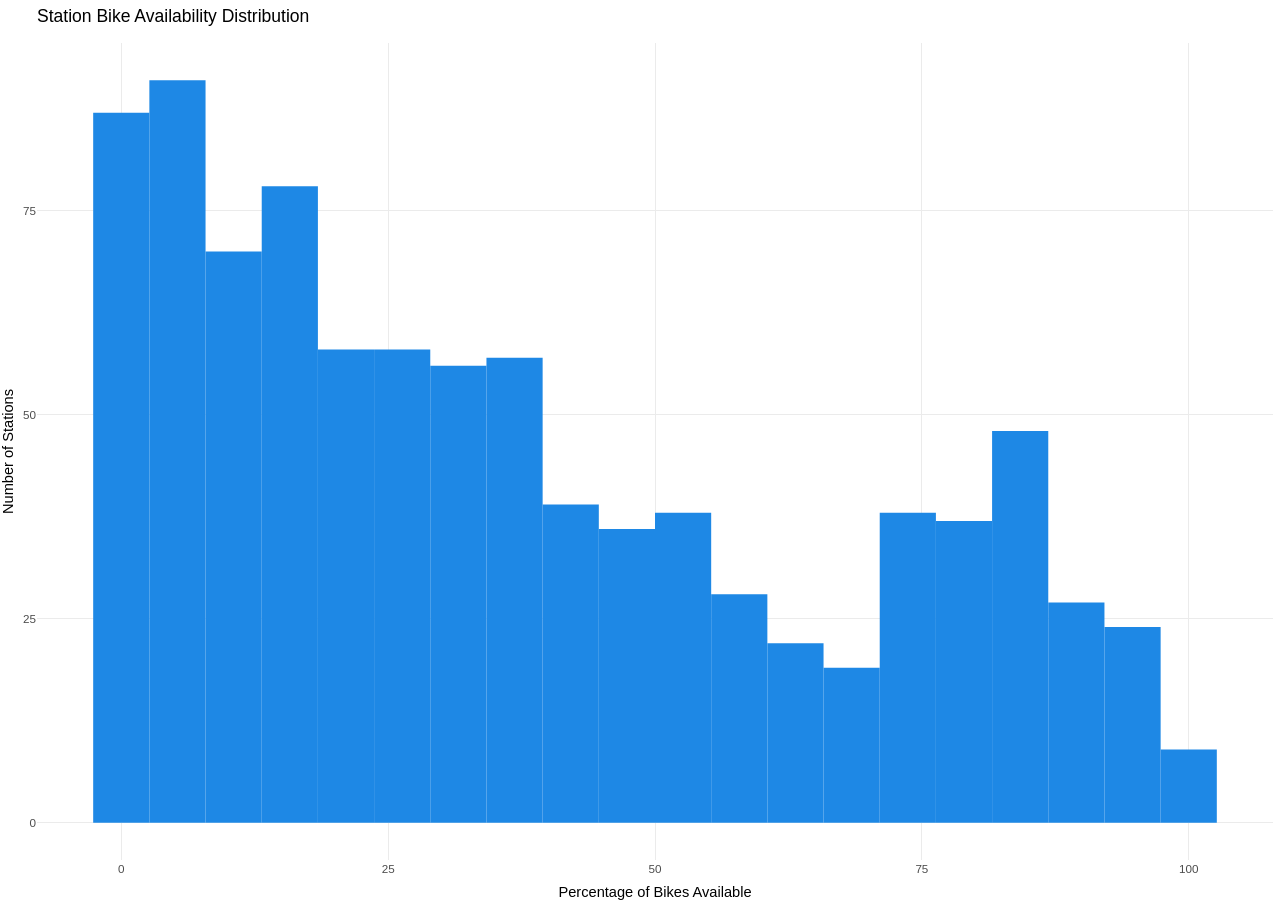
==== docs/plots/availability_dist.html @ cbbf64d4 "Update bike share dashboard" ====
<!DOCTYPE html>
<html>
<head>
<meta charset="utf-8" />
<title>plotly</title>
<style type="text/css">@layer htmltools {
.html-fill-container {
display: flex;
flex-direction: column;

min-height: 0;
min-width: 0;
}
.html-fill-container > .html-fill-item {

flex: 1 1 auto;
min-height: 0;
min-width: 0;
}
.html-fill-container > :not(.html-fill-item) {

flex: 0 0 auto;
}
}
</style>
<script>(function() {
  // If window.HTMLWidgets is already defined, then use it; otherwise create a
  // new object. This allows preceding code to set options that affect the
  // initialization process (though none currently exist).
  window.HTMLWidgets = window.HTMLWidgets || {};

  // See if we're running in a viewer pane. If not, we're in a web browser.
  var viewerMode = window.HTMLWidgets.viewerMode =
      /\bviewer_pane=1\b/.test(window.location);

  // See if we're running in Shiny mode. If not, it's a static document.
  // Note that static widgets can appear in both Shiny and static modes, but
  // obviously, Shiny widgets can only appear in Shiny apps/documents.
  var shinyMode = window.HTMLWidgets.shinyMode =
      typeof(window.Shiny) !== "undefined" && !!window.Shiny.outputBindings;

  // We can't count on jQuery being available, so we implement our own
  // version if necessary.
  function querySelectorAll(scope, selector) {
    if (typeof(jQuery) !== "undefined" && scope instanceof jQuery) {
      return scope.find(selector);
    }
    if (scope.querySelectorAll) {
      return scope.querySelectorAll(selector);
    }
  }

  function asArray(value) {
    if (value === null)
      return [];
    if ($.isArray(value))
      return value;
    return [value];
  }

  // Implement jQuery's extend
  function extend(target /*, ... */) {
    if (arguments.length == 1) {
      return target;
    }
    for (var i = 1; i < arguments.length; i++) {
      var source = arguments[i];
      for (var prop in source) {
        if (source.hasOwnProperty(prop)) {
          target[prop] = source[prop];
        }
      }
    }
    return target;
  }

  // IE8 doesn't support Array.forEach.
  function forEach(values, callback, thisArg) {
    if (values.forEach) {
      values.forEach(callback, thisArg);
    } else {
      for (var i = 0; i < values.length; i++) {
        callback.call(thisArg, values[i], i, values);
      }
    }
  }

  // Replaces the specified method with the return value of funcSource.
  //
  // Note that funcSource should not BE the new method, it should be a function
  // that RETURNS the new method. funcSource receives a single argument that is
  // the overridden method, it can be called from the new method. The overridden
  // method can be called like a regular function, it has the target permanently
  // bound to it so "this" will work correctly.
  function overrideMethod(target, methodName, funcSource) {
    var superFunc = target[methodName] || function() {};
    var superFuncBound = function() {
      return superFunc.apply(target, arguments);
    };
    target[methodName] = funcSource(superFuncBound);
  }

  // Add a method to delegator that, when invoked, calls
  // delegatee.methodName. If there is no such method on
  // the delegatee, but there was one on delegator before
  // delegateMethod was called, then the original version
  // is invoked instead.
  // For example:
  //
  // var a = {
  //   method1: function() { console.log('a1'); }
  //   method2: function() { console.log('a2'); }
  // };
  // var b = {
  //   method1: function() { console.log('b1'); }
  // };
  // delegateMethod(a, b, "method1");
  // delegateMethod(a, b, "method2");
  // a.method1();
  // a.method2();
  //
  // The output would be "b1", "a2".
  function delegateMethod(delegator, delegatee, methodName) {
    var inherited = delegator[methodName];
    delegator[methodName] = function() {
      var target = delegatee;
      var method = delegatee[methodName];

      // The method doesn't exist on the delegatee. Instead,
      // call the method on the delegator, if it exists.
      if (!method) {
        target = delegator;
        method = inherited;
      }

      if (method) {
        return method.apply(target, arguments);
      }
    };
  }

  // Implement a vague facsimilie of jQuery's data method
  function elementData(el, name, value) {
    if (arguments.length == 2) {
      return el["htmlwidget_data_" + name];
    } else if (arguments.length == 3) {
      el["htmlwidget_data_" + name] = value;
      return el;
    } else {
      throw new Error("Wrong number of arguments for elementData: " +
        arguments.length);
    }
  }

  // http://stackoverflow.com/questions/3446170/escape-string-for-use-in-javascript-regex
  function escapeRegExp(str) {
    return str.replace(/[\-\[\]\/\{\}\(\)\*\+\?\.\\\^\$\|]/g, "\\$&");
  }

  function hasClass(el, className) {
    var re = new RegExp("\\b" + escapeRegExp(className) + "\\b");
    return re.test(el.className);
  }

  // elements - array (or array-like object) of HTML elements
  // className - class name to test for
  // include - if true, only return elements with given className;
  //   if false, only return elements *without* given className
  function filterByClass(elements, className, include) {
    var results = [];
    for (var i = 0; i < elements.length; i++) {
      if (hasClass(elements[i], className) == include)
        results.push(elements[i]);
    }
    return results;
  }

  function on(obj, eventName, func) {
    if (obj.addEventListener) {
      obj.addEventListener(eventName, func, false);
    } else if (obj.attachEvent) {
      obj.attachEvent(eventName, func);
    }
  }

  function off(obj, eventName, func) {
    if (obj.removeEventListener)
      obj.removeEventListener(eventName, func, false);
    else if (obj.detachEvent) {
      obj.detachEvent(eventName, func);
    }
  }

  // Translate array of values to top/right/bottom/left, as usual with
  // the "padding" CSS property
  // https://developer.mozilla.org/en-US/docs/Web/CSS/padding
  function unpackPadding(value) {
    if (typeof(value) === "number")
      value = [value];
    if (value.length === 1) {
      return {top: value[0], right: value[0], bottom: value[0], left: value[0]};
    }
    if (value.length === 2) {
      return {top: value[0], right: value[1], bottom: value[0], left: value[1]};
    }
    if (value.length === 3) {
      return {top: value[0], right: value[1], bottom: value[2], left: value[1]};
    }
    if (value.length === 4) {
      return {top: value[0], right: value[1], bottom: value[2], left: value[3]};
    }
  }

  // Convert an unpacked padding object to a CSS value
  function paddingToCss(paddingObj) {
    return paddingObj.top + "px " + paddingObj.right + "px " + paddingObj.bottom + "px " + paddingObj.left + "px";
  }

  // Makes a number suitable for CSS
  function px(x) {
    if (typeof(x) === "number")
      return x + "px";
    else
      return x;
  }

  // Retrieves runtime widget sizing information for an element.
  // The return value is either null, or an object with fill, padding,
  // defaultWidth, defaultHeight fields.
  function sizingPolicy(el) {
    var sizingEl = document.querySelector("script[data-for='" + el.id + "'][type='application/htmlwidget-sizing']");
    if (!sizingEl)
      return null;
    var sp = JSON.parse(sizingEl.textContent || sizingEl.text || "{}");
    if (viewerMode) {
      return sp.viewer;
    } else {
      return sp.browser;
    }
  }

  // @param tasks Array of strings (or falsy value, in which case no-op).
  //   Each element must be a valid JavaScript expression that yields a
  //   function. Or, can be an array of objects with "code" and "data"
  //   properties; in this case, the "code" property should be a string
  //   of JS that's an expr that yields a function, and "data" should be
  //   an object that will be added as an additional argument when that
  //   function is called.
  // @param target The object that will be "this" for each function
  //   execution.
  // @param args Array of arguments to be passed to the functions. (The
  //   same arguments will be passed to all functions.)
  function evalAndRun(tasks, target, args) {
    if (tasks) {
      forEach(tasks, function(task) {
        var theseArgs = args;
        if (typeof(task) === "object") {
          theseArgs = theseArgs.concat([task.data]);
          task = task.code;
        }
        var taskFunc = tryEval(task);
        if (typeof(taskFunc) !== "function") {
          throw new Error("Task must be a function! Source:\n" + task);
        }
        taskFunc.apply(target, theseArgs);
      });
    }
  }

  // Attempt eval() both with and without enclosing in parentheses.
  // Note that enclosing coerces a function declaration into
  // an expression that eval() can parse
  // (otherwise, a SyntaxError is thrown)
  function tryEval(code) {
    var result = null;
    try {
      result = eval("(" + code + ")");
    } catch(error) {
      if (!(error instanceof SyntaxError)) {
        throw error;
      }
      try {
        result = eval(code);
      } catch(e) {
        if (e instanceof SyntaxError) {
          throw error;
        } else {
          throw e;
        }
      }
    }
    return result;
  }

  function initSizing(el) {
    var sizing = sizingPolicy(el);
    if (!sizing)
      return;

    var cel = document.getElementById("htmlwidget_container");
    if (!cel)
      return;

    if (typeof(sizing.padding) !== "undefined") {
      document.body.style.margin = "0";
      document.body.style.padding = paddingToCss(unpackPadding(sizing.padding));
    }

    if (sizing.fill) {
      document.body.style.overflow = "hidden";
      document.body.style.width = "100%";
      document.body.style.height = "100%";
      document.documentElement.style.width = "100%";
      document.documentElement.style.height = "100%";
      cel.style.position = "absolute";
      var pad = unpackPadding(sizing.padding);
      cel.style.top = pad.top + "px";
      cel.style.right = pad.right + "px";
      cel.style.bottom = pad.bottom + "px";
      cel.style.left = pad.left + "px";
      el.style.width = "100%";
      el.style.height = "100%";

      return {
        getWidth: function() { return cel.getBoundingClientRect().width; },
        getHeight: function() { return cel.getBoundingClientRect().height; }
      };

    } else {
      el.style.width = px(sizing.width);
      el.style.height = px(sizing.height);

      return {
        getWidth: function() { return cel.getBoundingClientRect().width; },
        getHeight: function() { return cel.getBoundingClientRect().height; }
      };
    }
  }

  // Default implementations for methods
  var defaults = {
    find: function(scope) {
      return querySelectorAll(scope, "." + this.name);
    },
    renderError: function(el, err) {
      var $el = $(el);

      this.clearError(el);

      // Add all these error classes, as Shiny does
      var errClass = "shiny-output-error";
      if (err.type !== null) {
        // use the classes of the error condition as CSS class names
        errClass = errClass + " " + $.map(asArray(err.type), function(type) {
          return errClass + "-" + type;
        }).join(" ");
      }
      errClass = errClass + " htmlwidgets-error";

      // Is el inline or block? If inline or inline-block, just display:none it
      // and add an inline error.
      var display = $el.css("display");
      $el.data("restore-display-mode", display);

      if (display === "inline" || display === "inline-block") {
        $el.hide();
        if (err.message !== "") {
          var errorSpan = $("<span>").addClass(errClass);
          errorSpan.text(err.message);
          $el.after(errorSpan);
        }
      } else if (display === "block") {
        // If block, add an error just after the el, set visibility:none on the
        // el, and position the error to be on top of the el.
        // Mark it with a unique ID and CSS class so we can remove it later.
        $el.css("visibility", "hidden");
        if (err.message !== "") {
          var errorDiv = $("<div>").addClass(errClass).css("position", "absolute")
            .css("top", el.offsetTop)
            .css("left", el.offsetLeft)
            // setting width can push out the page size, forcing otherwise
            // unnecessary scrollbars to appear and making it impossible for
            // the element to shrink; so use max-width instead
            .css("maxWidth", el.offsetWidth)
            .css("height", el.offsetHeight);
          errorDiv.text(err.message);
          $el.after(errorDiv);

          // Really dumb way to keep the size/position of the error in sync with
          // the parent element as the window is resized or whatever.
          var intId = setInterval(function() {
            if (!errorDiv[0].parentElement) {
              clearInterval(intId);
              return;
            }
            errorDiv
              .css("top", el.offsetTop)
              .css("left", el.offsetLeft)
              .css("maxWidth", el.offsetWidth)
              .css("height", el.offsetHeight);
          }, 500);
        }
      }
    },
    clearError: function(el) {
      var $el = $(el);
      var display = $el.data("restore-display-mode");
      $el.data("restore-display-mode", null);

      if (display === "inline" || display === "inline-block") {
        if (display)
          $el.css("display", display);
        $(el.nextSibling).filter(".htmlwidgets-error").remove();
      } else if (display === "block"){
        $el.css("visibility", "inherit");
        $(el.nextSibling).filter(".htmlwidgets-error").remove();
      }
    },
    sizing: {}
  };

  // Called by widget bindings to register a new type of widget. The definition
  // object can contain the following properties:
  // - name (required) - A string indicating the binding name, which will be
  //   used by default as the CSS classname to look for.
  // - initialize (optional) - A function(el) that will be called once per
  //   widget element; if a value is returned, it will be passed as the third
  //   value to renderValue.
  // - renderValue (required) - A function(el, data, initValue) that will be
  //   called with data. Static contexts will cause this to be called once per
  //   element; Shiny apps will cause this to be called multiple times per
  //   element, as the data changes.
  window.HTMLWidgets.widget = function(definition) {
    if (!definition.name) {
      throw new Error("Widget must have a name");
    }
    if (!definition.type) {
      throw new Error("Widget must have a type");
    }
    // Currently we only support output widgets
    if (definition.type !== "output") {
      throw new Error("Unrecognized widget type '" + definition.type + "'");
    }
    // TODO: Verify that .name is a valid CSS classname

    // Support new-style instance-bound definitions. Old-style class-bound
    // definitions have one widget "object" per widget per type/class of
    // widget; the renderValue and resize methods on such widget objects
    // take el and instance arguments, because the widget object can't
    // store them. New-style instance-bound definitions have one widget
    // object per widget instance; the definition that's passed in doesn't
    // provide renderValue or resize methods at all, just the single method
    //   factory(el, width, height)
    // which returns an object that has renderValue(x) and resize(w, h).
    // This enables a far more natural programming style for the widget
    // author, who can store per-instance state using either OO-style
    // instance fields or functional-style closure variables (I guess this
    // is in contrast to what can only be called C-style pseudo-OO which is
    // what we required before).
    if (definition.factory) {
      definition = createLegacyDefinitionAdapter(definition);
    }

    if (!definition.renderValue) {
      throw new Error("Widget must have a renderValue function");
    }

    // For static rendering (non-Shiny), use a simple widget registration
    // scheme. We also use this scheme for Shiny apps/documents that also
    // contain static widgets.
    window.HTMLWidgets.widgets = window.HTMLWidgets.widgets || [];
    // Merge defaults into the definition; don't mutate the original definition.
    var staticBinding = extend({}, defaults, definition);
    overrideMethod(staticBinding, "find", function(superfunc) {
      return function(scope) {
        var results = superfunc(scope);
        // Filter out Shiny outputs, we only want the static kind
        return filterByClass(results, "html-widget-output", false);
      };
    });
    window.HTMLWidgets.widgets.push(staticBinding);

    if (shinyMode) {
      // Shiny is running. Register the definition with an output binding.
      // The definition itself will not be the output binding, instead
      // we will make an output binding object that delegates to the
      // definition. This is because we foolishly used the same method
      // name (renderValue) for htmlwidgets definition and Shiny bindings
      // but they actually have quite different semantics (the Shiny
      // bindings receive data that includes lots of metadata that it
      // strips off before calling htmlwidgets renderValue). We can't
      // just ignore the difference because in some widgets it's helpful
      // to call this.renderValue() from inside of resize(), and if
      // we're not delegating, then that call will go to the Shiny
      // version instead of the htmlwidgets version.

      // Merge defaults with definition, without mutating either.
      var bindingDef = extend({}, defaults, definition);

      // This object will be our actual Shiny binding.
      var shinyBinding = new Shiny.OutputBinding();

      // With a few exceptions, we'll want to simply use the bindingDef's
      // version of methods if they are available, otherwise fall back to
      // Shiny's defaults. NOTE: If Shiny's output bindings gain additional
      // methods in the future, and we want them to be overrideable by
      // HTMLWidget binding definitions, then we'll need to add them to this
      // list.
      delegateMethod(shinyBinding, bindingDef, "getId");
      delegateMethod(shinyBinding, bindingDef, "onValueChange");
      delegateMethod(shinyBinding, bindingDef, "onValueError");
      delegateMethod(shinyBinding, bindingDef, "renderError");
      delegateMethod(shinyBinding, bindingDef, "clearError");
      delegateMethod(shinyBinding, bindingDef, "showProgress");

      // The find, renderValue, and resize are handled differently, because we
      // want to actually decorate the behavior of the bindingDef methods.

      shinyBinding.find = function(scope) {
        var results = bindingDef.find(scope);

        // Only return elements that are Shiny outputs, not static ones
        var dynamicResults = results.filter(".html-widget-output");

        // It's possible that whatever caused Shiny to think there might be
        // new dynamic outputs, also caused there to be new static outputs.
        // Since there might be lots of different htmlwidgets bindings, we
        // schedule execution for later--no need to staticRender multiple
        // times.
        if (results.length !== dynamicResults.length)
          scheduleStaticRender();

        return dynamicResults;
      };

      // Wrap renderValue to handle initialization, which unfortunately isn't
      // supported natively by Shiny at the time of this writing.

      shinyBinding.renderValue = function(el, data) {
        Shiny.renderDependencies(data.deps);
        // Resolve strings marked as javascript literals to objects
        if (!(data.evals instanceof Array)) data.evals = [data.evals];
        for (var i = 0; data.evals && i < data.evals.length; i++) {
          window.HTMLWidgets.evaluateStringMember(data.x, data.evals[i]);
        }
        if (!bindingDef.renderOnNullValue) {
          if (data.x === null) {
            el.style.visibility = "hidden";
            return;
          } else {
            el.style.visibility = "inherit";
          }
        }
        if (!elementData(el, "initialized")) {
          initSizing(el);

          elementData(el, "initialized", true);
          if (bindingDef.initialize) {
            var rect = el.getBoundingClientRect();
            var result = bindingDef.initialize(el, rect.width, rect.height);
            elementData(el, "init_result", result);
          }
        }
        bindingDef.renderValue(el, data.x, elementData(el, "init_result"));
        evalAndRun(data.jsHooks.render, elementData(el, "init_result"), [el, data.x]);
      };

      // Only override resize if bindingDef implements it
      if (bindingDef.resize) {
        shinyBinding.resize = function(el, width, height) {
          // Shiny can call resize before initialize/renderValue have been
          // called, which doesn't make sense for widgets.
          if (elementData(el, "initialized")) {
            bindingDef.resize(el, width, height, elementData(el, "init_result"));
          }
        };
      }

      Shiny.outputBindings.register(shinyBinding, bindingDef.name);
    }
  };

  var scheduleStaticRenderTimerId = null;
  function scheduleStaticRender() {
    if (!scheduleStaticRenderTimerId) {
      scheduleStaticRenderTimerId = setTimeout(function() {
        scheduleStaticRenderTimerId = null;
        window.HTMLWidgets.staticRender();
      }, 1);
    }
  }

  // Render static widgets after the document finishes loading
  // Statically render all elements that are of this widget's class
  window.HTMLWidgets.staticRender = function() {
    var bindings = window.HTMLWidgets.widgets || [];
    forEach(bindings, function(binding) {
      var matches = binding.find(document.documentElement);
      forEach(matches, function(el) {
        var sizeObj = initSizing(el, binding);

        var getSize = function(el) {
          if (sizeObj) {
            return {w: sizeObj.getWidth(), h: sizeObj.getHeight()}
          } else {
            var rect = el.getBoundingClientRect();
            return {w: rect.width, h: rect.height}
          }
        };

        if (hasClass(el, "html-widget-static-bound"))
          return;
        el.className = el.className + " html-widget-static-bound";

        var initResult;
        if (binding.initialize) {
          var size = getSize(el);
          initResult = binding.initialize(el, size.w, size.h);
          elementData(el, "init_result", initResult);
        }

        if (binding.resize) {
          var lastSize = getSize(el);
          var resizeHandler = function(e) {
            var size = getSize(el);
            if (size.w === 0 && size.h === 0)
              return;
            if (size.w === lastSize.w && size.h === lastSize.h)
              return;
            lastSize = size;
            binding.resize(el, size.w, size.h, initResult);
          };

          on(window, "resize", resizeHandler);

          // This is needed for cases where we're running in a Shiny
          // app, but the widget itself is not a Shiny output, but
          // rather a simple static widget. One example of this is
          // an rmarkdown document that has runtime:shiny and widget
          // that isn't in a render function. Shiny only knows to
          // call resize handlers for Shiny outputs, not for static
          // widgets, so we do it ourselves.
          if (window.jQuery) {
            window.jQuery(document).on(
              "shown.htmlwidgets shown.bs.tab.htmlwidgets shown.bs.collapse.htmlwidgets",
              resizeHandler
            );
            window.jQuery(document).on(
              "hidden.htmlwidgets hidden.bs.tab.htmlwidgets hidden.bs.collapse.htmlwidgets",
              resizeHandler
            );
          }

          // This is needed for the specific case of ioslides, which
          // flips slides between display:none and display:block.
          // Ideally we would not have to have ioslide-specific code
          // here, but rather have ioslides raise a generic event,
          // but the rmarkdown package just went to CRAN so the
          // window to getting that fixed may be long.
          if (window.addEventListener) {
            // It's OK to limit this to window.addEventListener
            // browsers because ioslides itself only supports
            // such browsers.
            on(document, "slideenter", resizeHandler);
            on(document, "slideleave", resizeHandler);
          }
        }

        var scriptData = document.querySelector("script[data-for='" + el.id + "'][type='application/json']");
        if (scriptData) {
          var data = JSON.parse(scriptData.textContent || scriptData.text);
          // Resolve strings marked as javascript literals to objects
          if (!(data.evals instanceof Array)) data.evals = [data.evals];
          for (var k = 0; data.evals && k < data.evals.length; k++) {
            window.HTMLWidgets.evaluateStringMember(data.x, data.evals[k]);
          }
          binding.renderValue(el, data.x, initResult);
          evalAndRun(data.jsHooks.render, initResult, [el, data.x]);
        }
      });
    });

    invokePostRenderHandlers();
  }


  function has_jQuery3() {
    if (!window.jQuery) {
      return false;
    }
    var $version = window.jQuery.fn.jquery;
    var $major_version = parseInt($version.split(".")[0]);
    return $major_version >= 3;
  }

  /*
  / Shiny 1.4 bumped jQuery from 1.x to 3.x which means jQuery's
  / on-ready handler (i.e., $(fn)) is now asyncronous (i.e., it now
  / really means $(setTimeout(fn)).
  / https://jquery.com/upgrade-guide/3.0/#breaking-change-document-ready-handlers-are-now-asynchronous
  /
  / Since Shiny uses $() to schedule initShiny, shiny>=1.4 calls initShiny
  / one tick later than it did before, which means staticRender() is
  / called renderValue() earlier than (advanced) widget authors might be expecting.
  / https://github.com/rstudio/shiny/issues/2630
  /
  / For a concrete example, leaflet has some methods (e.g., updateBounds)
  / which reference Shiny methods registered in initShiny (e.g., setInputValue).
  / Since leaflet is privy to this life-cycle, it knows to use setTimeout() to
  / delay execution of those methods (until Shiny methods are ready)
  / https://github.com/rstudio/leaflet/blob/18ec981/javascript/src/index.js#L266-L268
  /
  / Ideally widget authors wouldn't need to use this setTimeout() hack that
  / leaflet uses to call Shiny methods on a staticRender(). In the long run,
  / the logic initShiny should be broken up so that method registration happens
  / right away, but binding happens later.
  */
  function maybeStaticRenderLater() {
    if (shinyMode && has_jQuery3()) {
      window.jQuery(window.HTMLWidgets.staticRender);
    } else {
      window.HTMLWidgets.staticRender();
    }
  }

  if (document.addEventListener) {
    document.addEventListener("DOMContentLoaded", function() {
      document.removeEventListener("DOMContentLoaded", arguments.callee, false);
      maybeStaticRenderLater();
    }, false);
  } else if (document.attachEvent) {
    document.attachEvent("onreadystatechange", function() {
      if (document.readyState === "complete") {
        document.detachEvent("onreadystatechange", arguments.callee);
        maybeStaticRenderLater();
      }
    });
  }


  window.HTMLWidgets.getAttachmentUrl = function(depname, key) {
    // If no key, default to the first item
    if (typeof(key) === "undefined")
      key = 1;

    var link = document.getElementById(depname + "-" + key + "-attachment");
    if (!link) {
      throw new Error("Attachment " + depname + "/" + key + " not found in document");
    }
    return link.getAttribute("href");
  };

  window.HTMLWidgets.dataframeToD3 = function(df) {
    var names = [];
    var length;
    for (var name in df) {
        if (df.hasOwnProperty(name))
            names.push(name);
        if (typeof(df[name]) !== "object" || typeof(df[name].length) === "undefined") {
            throw new Error("All fields must be arrays");
        } else if (typeof(length) !== "undefined" && length !== df[name].length) {
            throw new Error("All fields must be arrays of the same length");
        }
        length = df[name].length;
    }
    var results = [];
    var item;
    for (var row = 0; row < length; row++) {
        item = {};
        for (var col = 0; col < names.length; col++) {
            item[names[col]] = df[names[col]][row];
        }
        results.push(item);
    }
    return results;
  };

  window.HTMLWidgets.transposeArray2D = function(array) {
      if (array.length === 0) return array;
      var newArray = array[0].map(function(col, i) {
          return array.map(function(row) {
              return row[i]
          })
      });
      return newArray;
  };
  // Split value at splitChar, but allow splitChar to be escaped
  // using escapeChar. Any other characters escaped by escapeChar
  // will be included as usual (including escapeChar itself).
  function splitWithEscape(value, splitChar, escapeChar) {
    var results = [];
    var escapeMode = false;
    var currentResult = "";
    for (var pos = 0; pos < value.length; pos++) {
      if (!escapeMode) {
        if (value[pos] === splitChar) {
          results.push(currentResult);
          currentResult = "";
        } else if (value[pos] === escapeChar) {
          escapeMode = true;
        } else {
          currentResult += value[pos];
        }
      } else {
        currentResult += value[pos];
        escapeMode = false;
      }
    }
    if (currentResult !== "") {
      results.push(currentResult);
    }
    return results;
  }
  // Function authored by Yihui/JJ Allaire
  window.HTMLWidgets.evaluateStringMember = function(o, member) {
    var parts = splitWithEscape(member, '.', '\\');
    for (var i = 0, l = parts.length; i < l; i++) {
      var part = parts[i];
      // part may be a character or 'numeric' member name
      if (o !== null && typeof o === "object" && part in o) {
        if (i == (l - 1)) { // if we are at the end of the line then evalulate
          if (typeof o[part] === "string")
            o[part] = tryEval(o[part]);
        } else { // otherwise continue to next embedded object
          o = o[part];
        }
      }
    }
  };

  // Retrieve the HTMLWidget instance (i.e. the return value of an
  // HTMLWidget binding's initialize() or factory() function)
  // associated with an element, or null if none.
  window.HTMLWidgets.getInstance = function(el) {
    return elementData(el, "init_result");
  };

  // Finds the first element in the scope that matches the selector,
  // and returns the HTMLWidget instance (i.e. the return value of
  // an HTMLWidget binding's initialize() or factory() function)
  // associated with that element, if any. If no element matches the
  // selector, or the first matching element has no HTMLWidget
  // instance associated with it, then null is returned.
  //
  // The scope argument is optional, and defaults to window.document.
  window.HTMLWidgets.find = function(scope, selector) {
    if (arguments.length == 1) {
      selector = scope;
      scope = document;
    }

    var el = scope.querySelector(selector);
    if (el === null) {
      return null;
    } else {
      return window.HTMLWidgets.getInstance(el);
    }
  };

  // Finds all elements in the scope that match the selector, and
  // returns the HTMLWidget instances (i.e. the return values of
  // an HTMLWidget binding's initialize() or factory() function)
  // associated with the elements, in an array. If elements that
  // match the selector don't have an associated HTMLWidget
  // instance, the returned array will contain nulls.
  //
  // The scope argument is optional, and defaults to window.document.
  window.HTMLWidgets.findAll = function(scope, selector) {
    if (arguments.length == 1) {
      selector = scope;
      scope = document;
    }

    var nodes = scope.querySelectorAll(selector);
    var results = [];
    for (var i = 0; i < nodes.length; i++) {
      results.push(window.HTMLWidgets.getInstance(nodes[i]));
    }
    return results;
  };

  var postRenderHandlers = [];
  function invokePostRenderHandlers() {
    while (postRenderHandlers.length) {
      var handler = postRenderHandlers.shift();
      if (handler) {
        handler();
      }
    }
  }

  // Register the given callback function to be invoked after the
  // next time static widgets are rendered.
  window.HTMLWidgets.addPostRenderHandler = function(callback) {
    postRenderHandlers.push(callback);
  };

  // Takes a new-style instance-bound definition, and returns an
  // old-style class-bound definition. This saves us from having
  // to rewrite all the logic in this file to accomodate both
  // types of definitions.
  function createLegacyDefinitionAdapter(defn) {
    var result = {
      name: defn.name,
      type: defn.type,
      initialize: function(el, width, height) {
        return defn.factory(el, width, height);
      },
      renderValue: function(el, x, instance) {
        return instance.renderValue(x);
      },
      resize: function(el, width, height, instance) {
        return instance.resize(width, height);
      }
    };

    if (defn.find)
      result.find = defn.find;
    if (defn.renderError)
      result.renderError = defn.renderError;
    if (defn.clearError)
      result.clearError = defn.clearError;

    return result;
  }
})();
</script>
<script>
HTMLWidgets.widget({
  name: "plotly",
  type: "output",

  initialize: function(el, width, height) {
    return {};
  },

  resize: function(el, width, height, instance) {
    if (instance.autosize) {
      var width = instance.width || width;
      var height = instance.height || height;
      Plotly.relayout(el.id, {width: width, height: height});
    }
  },  
  
  renderValue: function(el, x, instance) {
    
    // Plotly.relayout() mutates the plot input object, so make sure to 
    // keep a reference to the user-supplied width/height *before*
    // we call Plotly.plot();
    var lay = x.layout || {};
    instance.width = lay.width;
    instance.height = lay.height;
    instance.autosize = lay.autosize || true;
    
    /* 
    / 'inform the world' about highlighting options this is so other
    / crosstalk libraries have a chance to respond to special settings 
    / such as persistent selection. 
    / AFAIK, leaflet is the only library with such intergration
    / https://github.com/rstudio/leaflet/pull/346/files#diff-ad0c2d51ce5fdf8c90c7395b102f4265R154
    */
    var ctConfig = crosstalk.var('plotlyCrosstalkOpts').set(x.highlight);
      
    if (typeof(window) !== "undefined") {
      // make sure plots don't get created outside the network (for on-prem)
      window.PLOTLYENV = window.PLOTLYENV || {};
      window.PLOTLYENV.BASE_URL = x.base_url;
      
      // Enable persistent selection when shift key is down
      // https://stackoverflow.com/questions/1828613/check-if-a-key-is-down
      var persistOnShift = function(e) {
        if (!e) window.event;
        if (e.shiftKey) { 
          x.highlight.persistent = true; 
          x.highlight.persistentShift = true;
        } else {
          x.highlight.persistent = false; 
          x.highlight.persistentShift = false;
        }
      };
      
      // Only relevant if we haven't forced persistent mode at command line
      if (!x.highlight.persistent) {
        window.onmousemove = persistOnShift;
      }
    }

    var graphDiv = document.getElementById(el.id);
    
    // TODO: move the control panel injection strategy inside here...
    HTMLWidgets.addPostRenderHandler(function() {
      
      // lower the z-index of the modebar to prevent it from highjacking hover
      // (TODO: do this via CSS?)
      // https://github.com/ropensci/plotly/issues/956
      // https://www.w3schools.com/jsref/prop_style_zindex.asp
      var modebars = document.querySelectorAll(".js-plotly-plot .plotly .modebar");
      for (var i = 0; i < modebars.length; i++) {
        modebars[i].style.zIndex = 1;
      }
    });
      
      // inject a "control panel" holding selectize/dynamic color widget(s)
    if ((x.selectize || x.highlight.dynamic) && !instance.plotly) {
      var flex = document.createElement("div");
      flex.class = "plotly-crosstalk-control-panel";
      flex.style = "display: flex; flex-wrap: wrap";
      
      // inject the colourpicker HTML container into the flexbox
      if (x.highlight.dynamic) {
        var pickerDiv = document.createElement("div");
        
        var pickerInput = document.createElement("input");
        pickerInput.id = el.id + "-colourpicker";
        pickerInput.placeholder = "asdasd";
        
        var pickerLabel = document.createElement("label");
        pickerLabel.for = pickerInput.id;
        pickerLabel.innerHTML = "Brush color&nbsp;&nbsp;";
        
        pickerDiv.appendChild(pickerLabel);
        pickerDiv.appendChild(pickerInput);
        flex.appendChild(pickerDiv);
      }
      
      // inject selectize HTML containers (one for every crosstalk group)
      if (x.selectize) {
        var ids = Object.keys(x.selectize);
        
        for (var i = 0; i < ids.length; i++) {
          var container = document.createElement("div");
          container.id = ids[i];
          container.style = "width: 80%; height: 10%";
          container.class = "form-group crosstalk-input-plotly-highlight";
          
          var label = document.createElement("label");
          label.for = ids[i];
          label.innerHTML = x.selectize[ids[i]].group;
          label.class = "control-label";
          
          var selectDiv = document.createElement("div");
          var select = document.createElement("select");
          select.multiple = true;
          
          selectDiv.appendChild(select);
          container.appendChild(label);
          container.appendChild(selectDiv);
          flex.appendChild(container);
        }
      }
      
      // finally, insert the flexbox inside the htmlwidget container,
      // but before the plotly graph div
      graphDiv.parentElement.insertBefore(flex, graphDiv);
      
      if (x.highlight.dynamic) {
        var picker = $("#" + pickerInput.id);
        var colors = x.highlight.color || [];
        // TODO: let users specify options?
        var opts = {
          value: colors[0],
          showColour: "both",
          palette: "limited",
          allowedCols: colors.join(" "),
          width: "20%",
          height: "10%"
        };
        picker.colourpicker({changeDelay: 0});
        picker.colourpicker("settings", opts);
        picker.colourpicker("value", opts.value);
        // inform crosstalk about a change in the current selection colour
        var grps = x.highlight.ctGroups || [];
        for (var i = 0; i < grps.length; i++) {
          crosstalk.group(grps[i]).var('plotlySelectionColour')
            .set(picker.colourpicker('value'));
        }
        picker.on("change", function() {
          for (var i = 0; i < grps.length; i++) {
            crosstalk.group(grps[i]).var('plotlySelectionColour')
              .set(picker.colourpicker('value'));
          }
        });
      }
    }
    
    // if no plot exists yet, create one with a particular configuration
    if (!instance.plotly) {
      
      var plot = Plotly.newPlot(graphDiv, x);
      instance.plotly = true;
      
    } else if (x.layout.transition) {
      
      var plot = Plotly.react(graphDiv, x);
    
    } else {
      
      // this is essentially equivalent to Plotly.newPlot(), but avoids creating 
      // a new webgl context
      // https://github.com/plotly/plotly.js/blob/2b24f9def901831e61282076cf3f835598d56f0e/src/plot_api/plot_api.js#L531-L532

      // TODO: restore crosstalk selections?
      Plotly.purge(graphDiv);
      // TODO: why is this necessary to get crosstalk working?
      graphDiv.data = undefined;
      graphDiv.layout = undefined;
      var plot = Plotly.newPlot(graphDiv, x);
    }
    
    // Trigger plotly.js calls defined via `plotlyProxy()`
    plot.then(function() {
      if (HTMLWidgets.shinyMode) {
        Shiny.addCustomMessageHandler("plotly-calls", function(msg) {
          var gd = document.getElementById(msg.id);
          if (!gd) {
            throw new Error("Couldn't find plotly graph with id: " + msg.id);
          }
          // This isn't an official plotly.js method, but it's the only current way to 
          // change just the configuration of a plot 
          // https://community.plot.ly/t/update-config-function/9057
          if (msg.method == "reconfig") {
            Plotly.react(gd, gd.data, gd.layout, msg.args);
            return;
          }
          if (!Plotly[msg.method]) {
            throw new Error("Unknown method " + msg.method);
          }
          var args = [gd].concat(msg.args);
          Plotly[msg.method].apply(null, args);
        });
      }
      
      // plotly's mapbox API doesn't currently support setting bounding boxes
      // https://www.mapbox.com/mapbox-gl-js/example/fitbounds/
      // so we do this manually...
      // TODO: make sure this triggers on a redraw and relayout as well as on initial draw
      var mapboxIDs = graphDiv._fullLayout._subplots.mapbox || [];
      for (var i = 0; i < mapboxIDs.length; i++) {
        var id = mapboxIDs[i];
        var mapOpts = x.layout[id] || {};
        var args = mapOpts._fitBounds || {};
        if (!args) {
          continue;
        }
        var mapObj = graphDiv._fullLayout[id]._subplot.map;
        mapObj.fitBounds(args.bounds, args.options);
      }
      
    });
    
    // Attach attributes (e.g., "key", "z") to plotly event data
    function eventDataWithKey(eventData) {
      if (eventData === undefined || !eventData.hasOwnProperty("points")) {
        return null;
      }
      return eventData.points.map(function(pt) {
        var obj = {
          curveNumber: pt.curveNumber, 
          pointNumber: pt.pointNumber, 
          x: pt.x,
          y: pt.y
        };
        
        // If 'z' is reported with the event data, then use it!
        if (pt.hasOwnProperty("z")) {
          obj.z = pt.z;
        }
        
        if (pt.hasOwnProperty("customdata")) {
          obj.customdata = pt.customdata;
        }
        
        /* 
          TL;DR: (I think) we have to select the graph div (again) to attach keys...
          
          Why? Remember that crosstalk will dynamically add/delete traces 
          (see traceManager.prototype.updateSelection() below)
          For this reason, we can't simply grab keys from x.data (like we did previously)
          Moreover, we can't use _fullData, since that doesn't include 
          unofficial attributes. It's true that click/hover events fire with 
          pt.data, but drag events don't...
        */
        var gd = document.getElementById(el.id);
        var trace = gd.data[pt.curveNumber];
        
        if (!trace._isSimpleKey) {
          var attrsToAttach = ["key"];
        } else {
          // simple keys fire the whole key
          obj.key = trace.key;
          var attrsToAttach = [];
        }
        
        for (var i = 0; i < attrsToAttach.length; i++) {
          var attr = trace[attrsToAttach[i]];
          if (Array.isArray(attr)) {
            if (typeof pt.pointNumber === "number") {
              obj[attrsToAttach[i]] = attr[pt.pointNumber];
            } else if (Array.isArray(pt.pointNumber)) {
              obj[attrsToAttach[i]] = attr[pt.pointNumber[0]][pt.pointNumber[1]];
            } else if (Array.isArray(pt.pointNumbers)) {
              obj[attrsToAttach[i]] = pt.pointNumbers.map(function(idx) { return attr[idx]; });
            }
          }
        }
        return obj;
      });
    }
    
    
    var legendEventData = function(d) {
      // if legendgroup is not relevant just return the trace
      var trace = d.data[d.curveNumber];
      if (!trace.legendgroup) return trace;
      
      // if legendgroup was specified, return all traces that match the group
      var legendgrps = d.data.map(function(trace){ return trace.legendgroup; });
      var traces = [];
      for (i = 0; i < legendgrps.length; i++) {
        if (legendgrps[i] == trace.legendgroup) {
          traces.push(d.data[i]);
        }
      }
      
      return traces;
    };

    
    // send user input event data to shiny
    if (HTMLWidgets.shinyMode && Shiny.setInputValue) {
      
      // Some events clear other input values
      // TODO: always register these?
      var eventClearMap = {
        plotly_deselect: ["plotly_selected", "plotly_selecting", "plotly_brushed", "plotly_brushing", "plotly_click"],
        plotly_unhover: ["plotly_hover"],
        plotly_doubleclick: ["plotly_click"]
      };
    
      Object.keys(eventClearMap).map(function(evt) {
        graphDiv.on(evt, function() {
          var inputsToClear = eventClearMap[evt];
          inputsToClear.map(function(input) {
            Shiny.setInputValue(input + "-" + x.source, null, {priority: "event"});
          });
        });
      });
      
      var eventDataFunctionMap = {
        plotly_click: eventDataWithKey,
        plotly_sunburstclick: eventDataWithKey,
        plotly_hover: eventDataWithKey,
        plotly_unhover: eventDataWithKey,
        // If 'plotly_selected' has already been fired, and you click
        // on the plot afterwards, this event fires `undefined`?!?
        // That might be considered a plotly.js bug, but it doesn't make 
        // sense for this input change to occur if `d` is falsy because,
        // even in the empty selection case, `d` is truthy (an object),
        // and the 'plotly_deselect' event will reset this input
        plotly_selected: function(d) { if (d) { return eventDataWithKey(d); } },
        plotly_selecting: function(d) { if (d) { return eventDataWithKey(d); } },
        plotly_brushed: function(d) {
          if (d) { return d.range ? d.range : d.lassoPoints; }
        },
        plotly_brushing: function(d) {
          if (d) { return d.range ? d.range : d.lassoPoints; }
        },
        plotly_legendclick: legendEventData,
        plotly_legenddoubleclick: legendEventData,
        plotly_clickannotation: function(d) { return d.fullAnnotation }
      };
      
      var registerShinyValue = function(event) {
        var eventDataPreProcessor = eventDataFunctionMap[event] || function(d) { return d ? d : el.id };
        // some events are unique to the R package
        var plotlyJSevent = (event == "plotly_brushed") ? "plotly_selected" : (event == "plotly_brushing") ? "plotly_selecting" : event;
        // register the event
        graphDiv.on(plotlyJSevent, function(d) {
          Shiny.setInputValue(
            event + "-" + x.source,
            JSON.stringify(eventDataPreProcessor(d)),
            {priority: "event"}
          );
        });
      }
    
      var shinyEvents = x.shinyEvents || [];
      shinyEvents.map(registerShinyValue);
    }
    
    // Given an array of {curveNumber: x, pointNumber: y} objects,
    // return a hash of {
    //   set1: {value: [key1, key2, ...], _isSimpleKey: false}, 
    //   set2: {value: [key3, key4, ...], _isSimpleKey: false}
    // }
    function pointsToKeys(points) {
      var keysBySet = {};
      for (var i = 0; i < points.length; i++) {
        
        var trace = graphDiv.data[points[i].curveNumber];
        if (!trace.key || !trace.set) {
          continue;
        }
        
        // set defaults for this keySet
        // note that we don't track the nested property (yet) since we always 
        // emit the union -- http://cpsievert.github.io/talks/20161212b/#21
        keysBySet[trace.set] = keysBySet[trace.set] || {
          value: [],
          _isSimpleKey: trace._isSimpleKey
        };
        
        // Use pointNumber by default, but aggregated traces should emit pointNumbers
        var ptNum = points[i].pointNumber;
        var hasPtNum = typeof ptNum === "number";
        var ptNum = hasPtNum ? ptNum : points[i].pointNumbers;
        
        // selecting a point of a "simple" trace means: select the 
        // entire key attached to this trace, which is useful for,
        // say clicking on a fitted line to select corresponding observations 
        var key = trace._isSimpleKey ? trace.key : Array.isArray(ptNum) ? ptNum.map(function(idx) { return trace.key[idx]; }) : trace.key[ptNum];
        // http://stackoverflow.com/questions/10865025/merge-flatten-an-array-of-arrays-in-javascript
        var keyFlat = trace._isNestedKey ? [].concat.apply([], key) : key;
        
        // TODO: better to only add new values?
        keysBySet[trace.set].value = keysBySet[trace.set].value.concat(keyFlat);
      }
      
      return keysBySet;
    }
    
    
    x.highlight.color = x.highlight.color || [];
    // make sure highlight color is an array
    if (!Array.isArray(x.highlight.color)) {
      x.highlight.color = [x.highlight.color];
    }

    var traceManager = new TraceManager(graphDiv, x.highlight);

    // Gather all *unique* sets.
    var allSets = [];
    for (var curveIdx = 0; curveIdx < x.data.length; curveIdx++) {
      var newSet = x.data[curveIdx].set;
      if (newSet) {
        if (allSets.indexOf(newSet) === -1) {
          allSets.push(newSet);
        }
      }
    }

    // register event listeners for all sets
    for (var i = 0; i < allSets.length; i++) {
      
      var set = allSets[i];
      var selection = new crosstalk.SelectionHandle(set);
      var filter = new crosstalk.FilterHandle(set);
      
      var filterChange = function(e) {
        removeBrush(el);
        traceManager.updateFilter(set, e.value);
      };
      filter.on("change", filterChange);
      
      
      var selectionChange = function(e) {
        
        // Workaround for 'plotly_selected' now firing previously selected
        // points (in addition to new ones) when holding shift key. In our case,
        // we just want the new keys 
        if (x.highlight.on === "plotly_selected" && x.highlight.persistentShift) {
          // https://stackoverflow.com/questions/1187518/how-to-get-the-difference-between-two-arrays-in-javascript
          Array.prototype.diff = function(a) {
              return this.filter(function(i) {return a.indexOf(i) < 0;});
          };
          e.value = e.value.diff(e.oldValue);
        }
        
        // array of "event objects" tracking the selection history
        // this is used to avoid adding redundant selections
        var selectionHistory = crosstalk.var("plotlySelectionHistory").get() || [];
        
        // Construct an event object "defining" the current event. 
        var event = {
          receiverID: traceManager.gd.id,
          plotlySelectionColour: crosstalk.group(set).var("plotlySelectionColour").get()
        };
        event[set] = e.value;
        // TODO: is there a smarter way to check object equality?
        if (selectionHistory.length > 0) {
          var ev = JSON.stringify(event);
          for (var i = 0; i < selectionHistory.length; i++) {
            var sel = JSON.stringify(selectionHistory[i]);
            if (sel == ev) {
              return;
            }
          }
        }
        
        // accumulate history for persistent selection
        if (!x.highlight.persistent) {
          selectionHistory = [event];
        } else {
          selectionHistory.push(event);
        }
        crosstalk.var("plotlySelectionHistory").set(selectionHistory);
        
        // do the actual updating of traces, frames, and the selectize widget
        traceManager.updateSelection(set, e.value);
        // https://github.com/selectize/selectize.js/blob/master/docs/api.md#methods_items
        if (x.selectize) {
          if (!x.highlight.persistent || e.value === null) {
            selectize.clear(true);
          }
          selectize.addItems(e.value, true);
          selectize.close();
        }
      }
      selection.on("change", selectionChange);
      
      // Set a crosstalk variable selection value, triggering an update
      var turnOn = function(e) {
        if (e) {
          var selectedKeys = pointsToKeys(e.points);
          // Keys are group names, values are array of selected keys from group.
          for (var set in selectedKeys) {
            if (selectedKeys.hasOwnProperty(set)) {
              selection.set(selectedKeys[set].value, {sender: el});
            }
          }
        }
      };
      if (x.highlight.debounce > 0) {
        turnOn = debounce(turnOn, x.highlight.debounce);
      }
      graphDiv.on(x.highlight.on, turnOn);
      
      graphDiv.on(x.highlight.off, function turnOff(e) {
        // remove any visual clues
        removeBrush(el);
        // remove any selection history
        crosstalk.var("plotlySelectionHistory").set(null);
        // trigger the actual removal of selection traces
        selection.set(null, {sender: el});
      });
          
      // register a callback for selectize so that there is bi-directional
      // communication between the widget and direct manipulation events
      if (x.selectize) {
        var selectizeID = Object.keys(x.selectize)[i];
        var options = x.selectize[selectizeID];
        var first = [{value: "", label: "(All)"}];
        var opts = $.extend({
            options: first.concat(options.items),
            searchField: "label",
            valueField: "value",
            labelField: "label",
            maxItems: 50
          }, 
          options
        );
        var select = $("#" + selectizeID).find("select")[0];
        var selectize = $(select).selectize(opts)[0].selectize;
        // NOTE: this callback is triggered when *directly* altering 
        // dropdown items
        selectize.on("change", function() {
          var currentItems = traceManager.groupSelections[set] || [];
          if (!x.highlight.persistent) {
            removeBrush(el);
            for (var i = 0; i < currentItems.length; i++) {
              selectize.removeItem(currentItems[i], true);
            }
          }
          var newItems = selectize.items.filter(function(idx) { 
            return currentItems.indexOf(idx) < 0;
          });
          if (newItems.length > 0) {
            traceManager.updateSelection(set, newItems);
          } else {
            // Item has been removed...
            // TODO: this logic won't work for dynamically changing palette 
            traceManager.updateSelection(set, null);
            traceManager.updateSelection(set, selectize.items);
          }
        });
      }
    } // end of selectionChange
    
  } // end of renderValue
}); // end of widget definition

/**
 * @param graphDiv The Plotly graph div
 * @param highlight An object with options for updating selection(s)
 */
function TraceManager(graphDiv, highlight) {
  // The Plotly graph div
  this.gd = graphDiv;

  // Preserve the original data.
  // TODO: try using Lib.extendFlat() as done in  
  // https://github.com/plotly/plotly.js/pull/1136 
  this.origData = JSON.parse(JSON.stringify(graphDiv.data));
  
  // avoid doing this over and over
  this.origOpacity = [];
  for (var i = 0; i < this.origData.length; i++) {
    this.origOpacity[i] = this.origData[i].opacity === 0 ? 0 : (this.origData[i].opacity || 1);
  }

  // key: group name, value: null or array of keys representing the
  // most recently received selection for that group.
  this.groupSelections = {};
  
  // selection parameters (e.g., transient versus persistent selection)
  this.highlight = highlight;
}

TraceManager.prototype.close = function() {
  // TODO: Unhook all event handlers
};

TraceManager.prototype.updateFilter = function(group, keys) {

  if (typeof(keys) === "undefined" || keys === null) {
    
    this.gd.data = JSON.parse(JSON.stringify(this.origData));
    
  } else {
  
    var traces = [];
    for (var i = 0; i < this.origData.length; i++) {
      var trace = this.origData[i];
      if (!trace.key || trace.set !== group) {
        continue;
      }
      var matchFunc = getMatchFunc(trace);
      var matches = matchFunc(trace.key, keys);
      
      if (matches.length > 0) {
        if (!trace._isSimpleKey) {
          // subsetArrayAttrs doesn't mutate trace (it makes a modified clone)
          trace = subsetArrayAttrs(trace, matches);
        }
        traces.push(trace);
      }
    }
    this.gd.data = traces;
  }
  
  Plotly.redraw(this.gd);
  
  // NOTE: we purposely do _not_ restore selection(s), since on filter,
  // axis likely will update, changing the pixel -> data mapping, leading 
  // to a likely mismatch in the brush outline and highlighted marks
  
};

TraceManager.prototype.updateSelection = function(group, keys) {
  
  if (keys !== null && !Array.isArray(keys)) {
    throw new Error("Invalid keys argument; null or array expected");
  }
  
  // if selection has been cleared, or if this is transient
  // selection, delete the "selection traces"
  var nNewTraces = this.gd.data.length - this.origData.length;
  if (keys === null || !this.highlight.persistent && nNewTraces > 0) {
    var tracesToRemove = [];
    for (var i = 0; i < this.gd.data.length; i++) {
      if (this.gd.data[i]._isCrosstalkTrace) tracesToRemove.push(i);
    }
    Plotly.deleteTraces(this.gd, tracesToRemove);
    this.groupSelections[group] = keys;
  } else {
    // add to the groupSelection, rather than overwriting it
    // TODO: can this be removed?
    this.groupSelections[group] = this.groupSelections[group] || [];
    for (var i = 0; i < keys.length; i++) {
      var k = keys[i];
      if (this.groupSelections[group].indexOf(k) < 0) {
        this.groupSelections[group].push(k);
      }
    }
  }
  
  if (keys === null) {
    
    Plotly.restyle(this.gd, {"opacity": this.origOpacity});
    
  } else if (keys.length >= 1) {
    
    // placeholder for new "selection traces"
    var traces = [];
    // this variable is set in R/highlight.R
    var selectionColour = crosstalk.group(group).var("plotlySelectionColour").get() || 
      this.highlight.color[0];

    for (var i = 0; i < this.origData.length; i++) {
      // TODO: try using Lib.extendFlat() as done in  
      // https://github.com/plotly/plotly.js/pull/1136 
      var trace = JSON.parse(JSON.stringify(this.gd.data[i]));
      if (!trace.key || trace.set !== group) {
        continue;
      }
      // Get sorted array of matching indices in trace.key
      var matchFunc = getMatchFunc(trace);
      var matches = matchFunc(trace.key, keys);
      
      if (matches.length > 0) {
        // If this is a "simple" key, that means select the entire trace
        if (!trace._isSimpleKey) {
          trace = subsetArrayAttrs(trace, matches);
        }
        // reach into the full trace object so we can properly reflect the 
        // selection attributes in every view
        var d = this.gd._fullData[i];
        
        /* 
        / Recursively inherit selection attributes from various sources, 
        / in order of preference:
        /  (1) official plotly.js selected attribute
        /  (2) highlight(selected = attrs_selected(...))
        */
        // TODO: it would be neat to have a dropdown to dynamically specify these!
        $.extend(true, trace, this.highlight.selected);
        
        // if it is defined, override color with the "dynamic brush color""
        if (d.marker) {
          trace.marker = trace.marker || {};
          trace.marker.color =  selectionColour || trace.marker.color || d.marker.color;
        }
        if (d.line) {
          trace.line = trace.line || {};
          trace.line.color =  selectionColour || trace.line.color || d.line.color;
        }
        if (d.textfont) {
          trace.textfont = trace.textfont || {};
          trace.textfont.color =  selectionColour || trace.textfont.color || d.textfont.color;
        }
        if (d.fillcolor) {
          // TODO: should selectionColour inherit alpha from the existing fillcolor?
          trace.fillcolor = selectionColour || trace.fillcolor || d.fillcolor;
        }
        // attach a sensible name/legendgroup
        trace.name = trace.name || keys.join("<br />");
        trace.legendgroup = trace.legendgroup || keys.join("<br />");
        
        // keep track of mapping between this new trace and the trace it targets
        // (necessary for updating frames to reflect the selection traces)
        trace._originalIndex = i;
        trace._newIndex = this.gd._fullData.length + traces.length;
        trace._isCrosstalkTrace = true;
        traces.push(trace);
      }
    }
    
    if (traces.length > 0) {
      
      Plotly.addTraces(this.gd, traces).then(function(gd) {
        // incrementally add selection traces to frames
        // (this is heavily inspired by Plotly.Plots.modifyFrames() 
        // in src/plots/plots.js)
        var _hash = gd._transitionData._frameHash;
        var _frames = gd._transitionData._frames || [];
        
        for (var i = 0; i < _frames.length; i++) {
          
          // add to _frames[i].traces *if* this frame references selected trace(s)
          var newIndices = [];
          for (var j = 0; j < traces.length; j++) {
            var tr = traces[j];
            if (_frames[i].traces.indexOf(tr._originalIndex) > -1) {
              newIndices.push(tr._newIndex);
              _frames[i].traces.push(tr._newIndex);
            }
          }
          
          // nothing to do...
          if (newIndices.length === 0) {
            continue;
          }
          
          var ctr = 0;
          var nFrameTraces = _frames[i].data.length;
          
          for (var j = 0; j < nFrameTraces; j++) {
            var frameTrace = _frames[i].data[j];
            if (!frameTrace.key || frameTrace.set !== group) {
              continue;
            }
            
            var matchFunc = getMatchFunc(frameTrace);
            var matches = matchFunc(frameTrace.key, keys);
            
            if (matches.length > 0) {
              if (!trace._isSimpleKey) {
                frameTrace = subsetArrayAttrs(frameTrace, matches);
              }
              var d = gd._fullData[newIndices[ctr]];
              if (d.marker) {
                frameTrace.marker = d.marker;
              }
              if (d.line) {
                frameTrace.line = d.line;
              }
              if (d.textfont) {
                frameTrace.textfont = d.textfont;
              }
              ctr = ctr + 1;
              _frames[i].data.push(frameTrace);
            }
          }
          
          // update gd._transitionData._frameHash
          _hash[_frames[i].name] = _frames[i];
        }
      
      });
      
      // dim traces that have a set matching the set of selection sets
      var tracesToDim = [],
          opacities = [],
          sets = Object.keys(this.groupSelections),
          n = this.origData.length;
          
      for (var i = 0; i < n; i++) {
        var opacity = this.origOpacity[i] || 1;
        // have we already dimmed this trace? Or is this even worth doing?
        if (opacity !== this.gd._fullData[i].opacity || this.highlight.opacityDim === 1) {
          continue;
        }
        // is this set an element of the set of selection sets?
        var matches = findMatches(sets, [this.gd.data[i].set]);
        if (matches.length) {
          tracesToDim.push(i);
          opacities.push(opacity * this.highlight.opacityDim);
        }
      }
      
      if (tracesToDim.length > 0) {
        Plotly.restyle(this.gd, {"opacity": opacities}, tracesToDim);
        // turn off the selected/unselected API
        Plotly.restyle(this.gd, {"selectedpoints": null});
      }
      
    }
    
  }
};

/* 
Note: in all of these match functions, we assume needleSet (i.e. the selected keys)
is a 1D (or flat) array. The real difference is the meaning of haystack.
findMatches() does the usual thing you'd expect for 
linked brushing on a scatterplot matrix. findSimpleMatches() returns a match iff 
haystack is a subset of the needleSet. findNestedMatches() returns 
*/

function getMatchFunc(trace) {
  return (trace._isNestedKey) ? findNestedMatches : 
    (trace._isSimpleKey) ? findSimpleMatches : findMatches;
}

// find matches for "flat" keys
function findMatches(haystack, needleSet) {
  var matches = [];
  haystack.forEach(function(obj, i) {
    if (obj === null || needleSet.indexOf(obj) >= 0) {
      matches.push(i);
    }
  });
  return matches;
}

// find matches for "simple" keys
function findSimpleMatches(haystack, needleSet) {
  var match = haystack.every(function(val) {
    return val === null || needleSet.indexOf(val) >= 0;
  });
  // yes, this doesn't make much sense other than conforming 
  // to the output type of the other match functions
  return (match) ? [0] : []
}

// find matches for a "nested" haystack (2D arrays)
function findNestedMatches(haystack, needleSet) {
  var matches = [];
  for (var i = 0; i < haystack.length; i++) {
    var hay = haystack[i];
    var match = hay.every(function(val) { 
      return val === null || needleSet.indexOf(val) >= 0; 
    });
    if (match) {
      matches.push(i);
    }
  }
  return matches;
}

function isPlainObject(obj) {
  return (
    Object.prototype.toString.call(obj) === '[object Object]' &&
    Object.getPrototypeOf(obj) === Object.prototype
  );
}

function subsetArrayAttrs(obj, indices) {
  var newObj = {};
  Object.keys(obj).forEach(function(k) {
    var val = obj[k];

    if (k.charAt(0) === "_") {
      newObj[k] = val;
    } else if (k === "transforms" && Array.isArray(val)) {
      newObj[k] = val.map(function(transform) {
        return subsetArrayAttrs(transform, indices);
      });
    } else if (k === "colorscale" && Array.isArray(val)) {
      newObj[k] = val;
    } else if (isPlainObject(val)) {
      newObj[k] = subsetArrayAttrs(val, indices);
    } else if (Array.isArray(val)) {
      newObj[k] = subsetArray(val, indices);
    } else {
      newObj[k] = val;
    }
  });
  return newObj;
}

function subsetArray(arr, indices) {
  var result = [];
  for (var i = 0; i < indices.length; i++) {
    result.push(arr[indices[i]]);
  }
  return result;
}

// Convenience function for removing plotly's brush 
function removeBrush(el) {
  var outlines = el.querySelectorAll(".select-outline");
  for (var i = 0; i < outlines.length; i++) {
    outlines[i].remove();
  }
}


// https://davidwalsh.name/javascript-debounce-function

// Returns a function, that, as long as it continues to be invoked, will not
// be triggered. The function will be called after it stops being called for
// N milliseconds. If `immediate` is passed, trigger the function on the
// leading edge, instead of the trailing.
function debounce(func, wait, immediate) {
	var timeout;
	return function() {
		var context = this, args = arguments;
		var later = function() {
			timeout = null;
			if (!immediate) func.apply(context, args);
		};
		var callNow = immediate && !timeout;
		clearTimeout(timeout);
		timeout = setTimeout(later, wait);
		if (callNow) func.apply(context, args);
	};
};
</script>
<script>(function(global){"use strict";var undefined=void 0;var MAX_ARRAY_LENGTH=1e5;function Type(v){switch(typeof v){case"undefined":return"undefined";case"boolean":return"boolean";case"number":return"number";case"string":return"string";default:return v===null?"null":"object"}}function Class(v){return Object.prototype.toString.call(v).replace(/^\[object *|\]$/g,"")}function IsCallable(o){return typeof o==="function"}function ToObject(v){if(v===null||v===undefined)throw TypeError();return Object(v)}function ToInt32(v){return v>>0}function ToUint32(v){return v>>>0}var LN2=Math.LN2,abs=Math.abs,floor=Math.floor,log=Math.log,max=Math.max,min=Math.min,pow=Math.pow,round=Math.round;(function(){var orig=Object.defineProperty;var dom_only=!function(){try{return Object.defineProperty({},"x",{})}catch(_){return false}}();if(!orig||dom_only){Object.defineProperty=function(o,prop,desc){if(orig)try{return orig(o,prop,desc)}catch(_){}if(o!==Object(o))throw TypeError("Object.defineProperty called on non-object");if(Object.prototype.__defineGetter__&&"get"in desc)Object.prototype.__defineGetter__.call(o,prop,desc.get);if(Object.prototype.__defineSetter__&&"set"in desc)Object.prototype.__defineSetter__.call(o,prop,desc.set);if("value"in desc)o[prop]=desc.value;return o}}})();function makeArrayAccessors(obj){if(obj.length>MAX_ARRAY_LENGTH)throw RangeError("Array too large for polyfill");function makeArrayAccessor(index){Object.defineProperty(obj,index,{get:function(){return obj._getter(index)},set:function(v){obj._setter(index,v)},enumerable:true,configurable:false})}var i;for(i=0;i<obj.length;i+=1){makeArrayAccessor(i)}}function as_signed(value,bits){var s=32-bits;return value<<s>>s}function as_unsigned(value,bits){var s=32-bits;return value<<s>>>s}function packI8(n){return[n&255]}function unpackI8(bytes){return as_signed(bytes[0],8)}function packU8(n){return[n&255]}function unpackU8(bytes){return as_unsigned(bytes[0],8)}function packU8Clamped(n){n=round(Number(n));return[n<0?0:n>255?255:n&255]}function packI16(n){return[n>>8&255,n&255]}function unpackI16(bytes){return as_signed(bytes[0]<<8|bytes[1],16)}function packU16(n){return[n>>8&255,n&255]}function unpackU16(bytes){return as_unsigned(bytes[0]<<8|bytes[1],16)}function packI32(n){return[n>>24&255,n>>16&255,n>>8&255,n&255]}function unpackI32(bytes){return as_signed(bytes[0]<<24|bytes[1]<<16|bytes[2]<<8|bytes[3],32)}function packU32(n){return[n>>24&255,n>>16&255,n>>8&255,n&255]}function unpackU32(bytes){return as_unsigned(bytes[0]<<24|bytes[1]<<16|bytes[2]<<8|bytes[3],32)}function packIEEE754(v,ebits,fbits){var bias=(1<<ebits-1)-1,s,e,f,ln,i,bits,str,bytes;function roundToEven(n){var w=floor(n),f=n-w;if(f<.5)return w;if(f>.5)return w+1;return w%2?w+1:w}if(v!==v){e=(1<<ebits)-1;f=pow(2,fbits-1);s=0}else if(v===Infinity||v===-Infinity){e=(1<<ebits)-1;f=0;s=v<0?1:0}else if(v===0){e=0;f=0;s=1/v===-Infinity?1:0}else{s=v<0;v=abs(v);if(v>=pow(2,1-bias)){e=min(floor(log(v)/LN2),1023);f=roundToEven(v/pow(2,e)*pow(2,fbits));if(f/pow(2,fbits)>=2){e=e+1;f=1}if(e>bias){e=(1<<ebits)-1;f=0}else{e=e+bias;f=f-pow(2,fbits)}}else{e=0;f=roundToEven(v/pow(2,1-bias-fbits))}}bits=[];for(i=fbits;i;i-=1){bits.push(f%2?1:0);f=floor(f/2)}for(i=ebits;i;i-=1){bits.push(e%2?1:0);e=floor(e/2)}bits.push(s?1:0);bits.reverse();str=bits.join("");bytes=[];while(str.length){bytes.push(parseInt(str.substring(0,8),2));str=str.substring(8)}return bytes}function unpackIEEE754(bytes,ebits,fbits){var bits=[],i,j,b,str,bias,s,e,f;for(i=bytes.length;i;i-=1){b=bytes[i-1];for(j=8;j;j-=1){bits.push(b%2?1:0);b=b>>1}}bits.reverse();str=bits.join("");bias=(1<<ebits-1)-1;s=parseInt(str.substring(0,1),2)?-1:1;e=parseInt(str.substring(1,1+ebits),2);f=parseInt(str.substring(1+ebits),2);if(e===(1<<ebits)-1){return f!==0?NaN:s*Infinity}else if(e>0){return s*pow(2,e-bias)*(1+f/pow(2,fbits))}else if(f!==0){return s*pow(2,-(bias-1))*(f/pow(2,fbits))}else{return s<0?-0:0}}function unpackF64(b){return unpackIEEE754(b,11,52)}function packF64(v){return packIEEE754(v,11,52)}function unpackF32(b){return unpackIEEE754(b,8,23)}function packF32(v){return packIEEE754(v,8,23)}(function(){function ArrayBuffer(length){length=ToInt32(length);if(length<0)throw RangeError("ArrayBuffer size is not a small enough positive integer.");Object.defineProperty(this,"byteLength",{value:length});Object.defineProperty(this,"_bytes",{value:Array(length)});for(var i=0;i<length;i+=1)this._bytes[i]=0}global.ArrayBuffer=global.ArrayBuffer||ArrayBuffer;function $TypedArray$(){if(!arguments.length||typeof arguments[0]!=="object"){return function(length){length=ToInt32(length);if(length<0)throw RangeError("length is not a small enough positive integer.");Object.defineProperty(this,"length",{value:length});Object.defineProperty(this,"byteLength",{value:length*this.BYTES_PER_ELEMENT});Object.defineProperty(this,"buffer",{value:new ArrayBuffer(this.byteLength)});Object.defineProperty(this,"byteOffset",{value:0})}.apply(this,arguments)}if(arguments.length>=1&&Type(arguments[0])==="object"&&arguments[0]instanceof $TypedArray$){return function(typedArray){if(this.constructor!==typedArray.constructor)throw TypeError();var byteLength=typedArray.length*this.BYTES_PER_ELEMENT;Object.defineProperty(this,"buffer",{value:new ArrayBuffer(byteLength)});Object.defineProperty(this,"byteLength",{value:byteLength});Object.defineProperty(this,"byteOffset",{value:0});Object.defineProperty(this,"length",{value:typedArray.length});for(var i=0;i<this.length;i+=1)this._setter(i,typedArray._getter(i))}.apply(this,arguments)}if(arguments.length>=1&&Type(arguments[0])==="object"&&!(arguments[0]instanceof $TypedArray$)&&!(arguments[0]instanceof ArrayBuffer||Class(arguments[0])==="ArrayBuffer")){return function(array){var byteLength=array.length*this.BYTES_PER_ELEMENT;Object.defineProperty(this,"buffer",{value:new ArrayBuffer(byteLength)});Object.defineProperty(this,"byteLength",{value:byteLength});Object.defineProperty(this,"byteOffset",{value:0});Object.defineProperty(this,"length",{value:array.length});for(var i=0;i<this.length;i+=1){var s=array[i];this._setter(i,Number(s))}}.apply(this,arguments)}if(arguments.length>=1&&Type(arguments[0])==="object"&&(arguments[0]instanceof ArrayBuffer||Class(arguments[0])==="ArrayBuffer")){return function(buffer,byteOffset,length){byteOffset=ToUint32(byteOffset);if(byteOffset>buffer.byteLength)throw RangeError("byteOffset out of range");if(byteOffset%this.BYTES_PER_ELEMENT)throw RangeError("buffer length minus the byteOffset is not a multiple of the element size.");if(length===undefined){var byteLength=buffer.byteLength-byteOffset;if(byteLength%this.BYTES_PER_ELEMENT)throw RangeError("length of buffer minus byteOffset not a multiple of the element size");length=byteLength/this.BYTES_PER_ELEMENT}else{length=ToUint32(length);byteLength=length*this.BYTES_PER_ELEMENT}if(byteOffset+byteLength>buffer.byteLength)throw RangeError("byteOffset and length reference an area beyond the end of the buffer");Object.defineProperty(this,"buffer",{value:buffer});Object.defineProperty(this,"byteLength",{value:byteLength});Object.defineProperty(this,"byteOffset",{value:byteOffset});Object.defineProperty(this,"length",{value:length})}.apply(this,arguments)}throw TypeError()}Object.defineProperty($TypedArray$,"from",{value:function(iterable){return new this(iterable)}});Object.defineProperty($TypedArray$,"of",{value:function(){return new this(arguments)}});var $TypedArrayPrototype$={};$TypedArray$.prototype=$TypedArrayPrototype$;Object.defineProperty($TypedArray$.prototype,"_getter",{value:function(index){if(arguments.length<1)throw SyntaxError("Not enough arguments");index=ToUint32(index);if(index>=this.length)return undefined;var bytes=[],i,o;for(i=0,o=this.byteOffset+index*this.BYTES_PER_ELEMENT;i<this.BYTES_PER_ELEMENT;i+=1,o+=1){bytes.push(this.buffer._bytes[o])}return this._unpack(bytes)}});Object.defineProperty($TypedArray$.prototype,"get",{value:$TypedArray$.prototype._getter});Object.defineProperty($TypedArray$.prototype,"_setter",{value:function(index,value){if(arguments.length<2)throw SyntaxError("Not enough arguments");index=ToUint32(index);if(index>=this.length)return;var bytes=this._pack(value),i,o;for(i=0,o=this.byteOffset+index*this.BYTES_PER_ELEMENT;i<this.BYTES_PER_ELEMENT;i+=1,o+=1){this.buffer._bytes[o]=bytes[i]}}});Object.defineProperty($TypedArray$.prototype,"constructor",{value:$TypedArray$});Object.defineProperty($TypedArray$.prototype,"copyWithin",{value:function(target,start){var end=arguments[2];var o=ToObject(this);var lenVal=o.length;var len=ToUint32(lenVal);len=max(len,0);var relativeTarget=ToInt32(target);var to;if(relativeTarget<0)to=max(len+relativeTarget,0);else to=min(relativeTarget,len);var relativeStart=ToInt32(start);var from;if(relativeStart<0)from=max(len+relativeStart,0);else from=min(relativeStart,len);var relativeEnd;if(end===undefined)relativeEnd=len;else relativeEnd=ToInt32(end);var final;if(relativeEnd<0)final=max(len+relativeEnd,0);else final=min(relativeEnd,len);var count=min(final-from,len-to);var direction;if(from<to&&to<from+count){direction=-1;from=from+count-1;to=to+count-1}else{direction=1}while(count>0){o._setter(to,o._getter(from));from=from+direction;to=to+direction;count=count-1}return o}});Object.defineProperty($TypedArray$.prototype,"every",{value:function(callbackfn){if(this===undefined||this===null)throw TypeError();var t=Object(this);var len=ToUint32(t.length);if(!IsCallable(callbackfn))throw TypeError();var thisArg=arguments[1];for(var i=0;i<len;i++){if(!callbackfn.call(thisArg,t._getter(i),i,t))return false}return true}});Object.defineProperty($TypedArray$.prototype,"fill",{value:function(value){var start=arguments[1],end=arguments[2];var o=ToObject(this);var lenVal=o.length;var len=ToUint32(lenVal);len=max(len,0);var relativeStart=ToInt32(start);var k;if(relativeStart<0)k=max(len+relativeStart,0);else k=min(relativeStart,len);var relativeEnd;if(end===undefined)relativeEnd=len;else relativeEnd=ToInt32(end);var final;if(relativeEnd<0)final=max(len+relativeEnd,0);else final=min(relativeEnd,len);while(k<final){o._setter(k,value);k+=1}return o}});Object.defineProperty($TypedArray$.prototype,"filter",{value:function(callbackfn){if(this===undefined||this===null)throw TypeError();var t=Object(this);var len=ToUint32(t.length);if(!IsCallable(callbackfn))throw TypeError();var res=[];var thisp=arguments[1];for(var i=0;i<len;i++){var val=t._getter(i);if(callbackfn.call(thisp,val,i,t))res.push(val)}return new this.constructor(res)}});Object.defineProperty($TypedArray$.prototype,"find",{value:function(predicate){var o=ToObject(this);var lenValue=o.length;var len=ToUint32(lenValue);if(!IsCallable(predicate))throw TypeError();var t=arguments.length>1?arguments[1]:undefined;var k=0;while(k<len){var kValue=o._getter(k);var testResult=predicate.call(t,kValue,k,o);if(Boolean(testResult))return kValue;++k}return undefined}});Object.defineProperty($TypedArray$.prototype,"findIndex",{value:function(predicate){var o=ToObject(this);var lenValue=o.length;var len=ToUint32(lenValue);if(!IsCallable(predicate))throw TypeError();var t=arguments.length>1?arguments[1]:undefined;var k=0;while(k<len){var kValue=o._getter(k);var testResult=predicate.call(t,kValue,k,o);if(Boolean(testResult))return k;++k}return-1}});Object.defineProperty($TypedArray$.prototype,"forEach",{value:function(callbackfn){if(this===undefined||this===null)throw TypeError();var t=Object(this);var len=ToUint32(t.length);if(!IsCallable(callbackfn))throw TypeError();var thisp=arguments[1];for(var i=0;i<len;i++)callbackfn.call(thisp,t._getter(i),i,t)}});Object.defineProperty($TypedArray$.prototype,"indexOf",{value:function(searchElement){if(this===undefined||this===null)throw TypeError();var t=Object(this);var len=ToUint32(t.length);if(len===0)return-1;var n=0;if(arguments.length>0){n=Number(arguments[1]);if(n!==n){n=0}else if(n!==0&&n!==1/0&&n!==-(1/0)){n=(n>0||-1)*floor(abs(n))}}if(n>=len)return-1;var k=n>=0?n:max(len-abs(n),0);for(;k<len;k++){if(t._getter(k)===searchElement){return k}}return-1}});Object.defineProperty($TypedArray$.prototype,"join",{value:function(separator){if(this===undefined||this===null)throw TypeError();var t=Object(this);var len=ToUint32(t.length);var tmp=Array(len);for(var i=0;i<len;++i)tmp[i]=t._getter(i);return tmp.join(separator===undefined?",":separator)}});Object.defineProperty($TypedArray$.prototype,"lastIndexOf",{value:function(searchElement){if(this===undefined||this===null)throw TypeError();var t=Object(this);var len=ToUint32(t.length);if(len===0)return-1;var n=len;if(arguments.length>1){n=Number(arguments[1]);if(n!==n){n=0}else if(n!==0&&n!==1/0&&n!==-(1/0)){n=(n>0||-1)*floor(abs(n))}}var k=n>=0?min(n,len-1):len-abs(n);for(;k>=0;k--){if(t._getter(k)===searchElement)return k}return-1}});Object.defineProperty($TypedArray$.prototype,"map",{value:function(callbackfn){if(this===undefined||this===null)throw TypeError();var t=Object(this);var len=ToUint32(t.length);if(!IsCallable(callbackfn))throw TypeError();var res=[];res.length=len;var thisp=arguments[1];for(var i=0;i<len;i++)res[i]=callbackfn.call(thisp,t._getter(i),i,t);return new this.constructor(res)}});Object.defineProperty($TypedArray$.prototype,"reduce",{value:function(callbackfn){if(this===undefined||this===null)throw TypeError();var t=Object(this);var len=ToUint32(t.length);if(!IsCallable(callbackfn))throw TypeError();if(len===0&&arguments.length===1)throw TypeError();var k=0;var accumulator;if(arguments.length>=2){accumulator=arguments[1]}else{accumulator=t._getter(k++)}while(k<len){accumulator=callbackfn.call(undefined,accumulator,t._getter(k),k,t);k++}return accumulator}});Object.defineProperty($TypedArray$.prototype,"reduceRight",{value:function(callbackfn){if(this===undefined||this===null)throw TypeError();var t=Object(this);var len=ToUint32(t.length);if(!IsCallable(callbackfn))throw TypeError();if(len===0&&arguments.length===1)throw TypeError();var k=len-1;var accumulator;if(arguments.length>=2){accumulator=arguments[1]}else{accumulator=t._getter(k--)}while(k>=0){accumulator=callbackfn.call(undefined,accumulator,t._getter(k),k,t);k--}return accumulator}});Object.defineProperty($TypedArray$.prototype,"reverse",{value:function(){if(this===undefined||this===null)throw TypeError();var t=Object(this);var len=ToUint32(t.length);var half=floor(len/2);for(var i=0,j=len-1;i<half;++i,--j){var tmp=t._getter(i);t._setter(i,t._getter(j));t._setter(j,tmp)}return t}});Object.defineProperty($TypedArray$.prototype,"set",{value:function(index,value){if(arguments.length<1)throw SyntaxError("Not enough arguments");var array,sequence,offset,len,i,s,d,byteOffset,byteLength,tmp;if(typeof arguments[0]==="object"&&arguments[0].constructor===this.constructor){array=arguments[0];offset=ToUint32(arguments[1]);if(offset+array.length>this.length){throw RangeError("Offset plus length of array is out of range")}byteOffset=this.byteOffset+offset*this.BYTES_PER_ELEMENT;byteLength=array.length*this.BYTES_PER_ELEMENT;if(array.buffer===this.buffer){tmp=[];for(i=0,s=array.byteOffset;i<byteLength;i+=1,s+=1){tmp[i]=array.buffer._bytes[s]}for(i=0,d=byteOffset;i<byteLength;i+=1,d+=1){this.buffer._bytes[d]=tmp[i]}}else{for(i=0,s=array.byteOffset,d=byteOffset;i<byteLength;i+=1,s+=1,d+=1){this.buffer._bytes[d]=array.buffer._bytes[s]}}}else if(typeof arguments[0]==="object"&&typeof arguments[0].length!=="undefined"){sequence=arguments[0];len=ToUint32(sequence.length);offset=ToUint32(arguments[1]);if(offset+len>this.length){throw RangeError("Offset plus length of array is out of range")}for(i=0;i<len;i+=1){s=sequence[i];this._setter(offset+i,Number(s))}}else{throw TypeError("Unexpected argument type(s)")}}});Object.defineProperty($TypedArray$.prototype,"slice",{value:function(start,end){var o=ToObject(this);var lenVal=o.length;var len=ToUint32(lenVal);var relativeStart=ToInt32(start);var k=relativeStart<0?max(len+relativeStart,0):min(relativeStart,len);var relativeEnd=end===undefined?len:ToInt32(end);var final=relativeEnd<0?max(len+relativeEnd,0):min(relativeEnd,len);var count=final-k;var c=o.constructor;var a=new c(count);var n=0;while(k<final){var kValue=o._getter(k);a._setter(n,kValue);++k;++n}return a}});Object.defineProperty($TypedArray$.prototype,"some",{value:function(callbackfn){if(this===undefined||this===null)throw TypeError();var t=Object(this);var len=ToUint32(t.length);if(!IsCallable(callbackfn))throw TypeError();var thisp=arguments[1];for(var i=0;i<len;i++){if(callbackfn.call(thisp,t._getter(i),i,t)){return true}}return false}});Object.defineProperty($TypedArray$.prototype,"sort",{value:function(comparefn){if(this===undefined||this===null)throw TypeError();var t=Object(this);var len=ToUint32(t.length);var tmp=Array(len);for(var i=0;i<len;++i)tmp[i]=t._getter(i);if(comparefn)tmp.sort(comparefn);else tmp.sort();for(i=0;i<len;++i)t._setter(i,tmp[i]);return t}});Object.defineProperty($TypedArray$.prototype,"subarray",{value:function(start,end){function clamp(v,min,max){return v<min?min:v>max?max:v}start=ToInt32(start);end=ToInt32(end);if(arguments.length<1){start=0}if(arguments.length<2){end=this.length}if(start<0){start=this.length+start}if(end<0){end=this.length+end}start=clamp(start,0,this.length);end=clamp(end,0,this.length);var len=end-start;if(len<0){len=0}return new this.constructor(this.buffer,this.byteOffset+start*this.BYTES_PER_ELEMENT,len)}});function makeTypedArray(elementSize,pack,unpack){var TypedArray=function(){Object.defineProperty(this,"constructor",{value:TypedArray});$TypedArray$.apply(this,arguments);makeArrayAccessors(this)};if("__proto__"in TypedArray){TypedArray.__proto__=$TypedArray$}else{TypedArray.from=$TypedArray$.from;TypedArray.of=$TypedArray$.of}TypedArray.BYTES_PER_ELEMENT=elementSize;var TypedArrayPrototype=function(){};TypedArrayPrototype.prototype=$TypedArrayPrototype$;TypedArray.prototype=new TypedArrayPrototype;Object.defineProperty(TypedArray.prototype,"BYTES_PER_ELEMENT",{value:elementSize});Object.defineProperty(TypedArray.prototype,"_pack",{value:pack});Object.defineProperty(TypedArray.prototype,"_unpack",{value:unpack});return TypedArray}var Int8Array=makeTypedArray(1,packI8,unpackI8);var Uint8Array=makeTypedArray(1,packU8,unpackU8);var Uint8ClampedArray=makeTypedArray(1,packU8Clamped,unpackU8);var Int16Array=makeTypedArray(2,packI16,unpackI16);var Uint16Array=makeTypedArray(2,packU16,unpackU16);var Int32Array=makeTypedArray(4,packI32,unpackI32);var Uint32Array=makeTypedArray(4,packU32,unpackU32);var Float32Array=makeTypedArray(4,packF32,unpackF32);var Float64Array=makeTypedArray(8,packF64,unpackF64);global.Int8Array=global.Int8Array||Int8Array;global.Uint8Array=global.Uint8Array||Uint8Array;global.Uint8ClampedArray=global.Uint8ClampedArray||Uint8ClampedArray;global.Int16Array=global.Int16Array||Int16Array;global.Uint16Array=global.Uint16Array||Uint16Array;global.Int32Array=global.Int32Array||Int32Array;global.Uint32Array=global.Uint32Array||Uint32Array;global.Float32Array=global.Float32Array||Float32Array;global.Float64Array=global.Float64Array||Float64Array})();(function(){function r(array,index){return IsCallable(array.get)?array.get(index):array[index]}var IS_BIG_ENDIAN=function(){var u16array=new Uint16Array([4660]),u8array=new Uint8Array(u16array.buffer);return r(u8array,0)===18}();function DataView(buffer,byteOffset,byteLength){if(!(buffer instanceof ArrayBuffer||Class(buffer)==="ArrayBuffer"))throw TypeError();byteOffset=ToUint32(byteOffset);if(byteOffset>buffer.byteLength)throw RangeError("byteOffset out of range");if(byteLength===undefined)byteLength=buffer.byteLength-byteOffset;else byteLength=ToUint32(byteLength);if(byteOffset+byteLength>buffer.byteLength)throw RangeError("byteOffset and length reference an area beyond the end of the buffer");Object.defineProperty(this,"buffer",{value:buffer});Object.defineProperty(this,"byteLength",{value:byteLength});Object.defineProperty(this,"byteOffset",{value:byteOffset})}function makeGetter(arrayType){return function GetViewValue(byteOffset,littleEndian){byteOffset=ToUint32(byteOffset);if(byteOffset+arrayType.BYTES_PER_ELEMENT>this.byteLength)throw RangeError("Array index out of range");byteOffset+=this.byteOffset;var uint8Array=new Uint8Array(this.buffer,byteOffset,arrayType.BYTES_PER_ELEMENT),bytes=[];for(var i=0;i<arrayType.BYTES_PER_ELEMENT;i+=1)bytes.push(r(uint8Array,i));if(Boolean(littleEndian)===Boolean(IS_BIG_ENDIAN))bytes.reverse();return r(new arrayType(new Uint8Array(bytes).buffer),0)}}Object.defineProperty(DataView.prototype,"getUint8",{value:makeGetter(Uint8Array)});Object.defineProperty(DataView.prototype,"getInt8",{value:makeGetter(Int8Array)});Object.defineProperty(DataView.prototype,"getUint16",{value:makeGetter(Uint16Array)});Object.defineProperty(DataView.prototype,"getInt16",{value:makeGetter(Int16Array)});Object.defineProperty(DataView.prototype,"getUint32",{value:makeGetter(Uint32Array)});Object.defineProperty(DataView.prototype,"getInt32",{value:makeGetter(Int32Array)});Object.defineProperty(DataView.prototype,"getFloat32",{value:makeGetter(Float32Array)});Object.defineProperty(DataView.prototype,"getFloat64",{value:makeGetter(Float64Array)});function makeSetter(arrayType){return function SetViewValue(byteOffset,value,littleEndian){byteOffset=ToUint32(byteOffset);if(byteOffset+arrayType.BYTES_PER_ELEMENT>this.byteLength)throw RangeError("Array index out of range");var typeArray=new arrayType([value]),byteArray=new Uint8Array(typeArray.buffer),bytes=[],i,byteView;for(i=0;i<arrayType.BYTES_PER_ELEMENT;i+=1)bytes.push(r(byteArray,i));if(Boolean(littleEndian)===Boolean(IS_BIG_ENDIAN))bytes.reverse();byteView=new Uint8Array(this.buffer,byteOffset,arrayType.BYTES_PER_ELEMENT);byteView.set(bytes)}}Object.defineProperty(DataView.prototype,"setUint8",{value:makeSetter(Uint8Array)});Object.defineProperty(DataView.prototype,"setInt8",{value:makeSetter(Int8Array)});Object.defineProperty(DataView.prototype,"setUint16",{value:makeSetter(Uint16Array)});Object.defineProperty(DataView.prototype,"setInt16",{value:makeSetter(Int16Array)});Object.defineProperty(DataView.prototype,"setUint32",{value:makeSetter(Uint32Array)});Object.defineProperty(DataView.prototype,"setInt32",{value:makeSetter(Int32Array)});Object.defineProperty(DataView.prototype,"setFloat32",{value:makeSetter(Float32Array)});Object.defineProperty(DataView.prototype,"setFloat64",{value:makeSetter(Float64Array)});global.DataView=global.DataView||DataView})()})(this);</script>
<script>/*! jQuery v3.5.1 | (c) JS Foundation and other contributors | jquery.org/license */
!function(e,t){"use strict";"object"==typeof module&&"object"==typeof module.exports?module.exports=e.document?t(e,!0):function(e){if(!e.document)throw new Error("jQuery requires a window with a document");return t(e)}:t(e)}("undefined"!=typeof window?window:this,function(C,e){"use strict";var t=[],r=Object.getPrototypeOf,s=t.slice,g=t.flat?function(e){return t.flat.call(e)}:function(e){return t.concat.apply([],e)},u=t.push,i=t.indexOf,n={},o=n.toString,v=n.hasOwnProperty,a=v.toString,l=a.call(Object),y={},m=function(e){return"function"==typeof e&&"number"!=typeof e.nodeType},x=function(e){return null!=e&&e===e.window},E=C.document,c={type:!0,src:!0,nonce:!0,noModule:!0};function b(e,t,n){var r,i,o=(n=n||E).createElement("script");if(o.text=e,t)for(r in c)(i=t[r]||t.getAttribute&&t.getAttribute(r))&&o.setAttribute(r,i);n.head.appendChild(o).parentNode.removeChild(o)}function w(e){return null==e?e+"":"object"==typeof e||"function"==typeof e?n[o.call(e)]||"object":typeof e}var f="3.5.1",S=function(e,t){return new S.fn.init(e,t)};function p(e){var t=!!e&&"length"in e&&e.length,n=w(e);return!m(e)&&!x(e)&&("array"===n||0===t||"number"==typeof t&&0<t&&t-1 in e)}S.fn=S.prototype={jquery:f,constructor:S,length:0,toArray:function(){return s.call(this)},get:function(e){return null==e?s.call(this):e<0?this[e+this.length]:this[e]},pushStack:function(e){var t=S.merge(this.constructor(),e);return t.prevObject=this,t},each:function(e){return S.each(this,e)},map:function(n){return this.pushStack(S.map(this,function(e,t){return n.call(e,t,e)}))},slice:function(){return this.pushStack(s.apply(this,arguments))},first:function(){return this.eq(0)},last:function(){return this.eq(-1)},even:function(){return this.pushStack(S.grep(this,function(e,t){return(t+1)%2}))},odd:function(){return this.pushStack(S.grep(this,function(e,t){return t%2}))},eq:function(e){var t=this.length,n=+e+(e<0?t:0);return this.pushStack(0<=n&&n<t?[this[n]]:[])},end:function(){return this.prevObject||this.constructor()},push:u,sort:t.sort,splice:t.splice},S.extend=S.fn.extend=function(){var e,t,n,r,i,o,a=arguments[0]||{},s=1,u=arguments.length,l=!1;for("boolean"==typeof a&&(l=a,a=arguments[s]||{},s++),"object"==typeof a||m(a)||(a={}),s===u&&(a=this,s--);s<u;s++)if(null!=(e=arguments[s]))for(t in e)r=e[t],"__proto__"!==t&&a!==r&&(l&&r&&(S.isPlainObject(r)||(i=Array.isArray(r)))?(n=a[t],o=i&&!Array.isArray(n)?[]:i||S.isPlainObject(n)?n:{},i=!1,a[t]=S.extend(l,o,r)):void 0!==r&&(a[t]=r));return a},S.extend({expando:"jQuery"+(f+Math.random()).replace(/\D/g,""),isReady:!0,error:function(e){throw new Error(e)},noop:function(){},isPlainObject:function(e){var t,n;return!(!e||"[object Object]"!==o.call(e))&&(!(t=r(e))||"function"==typeof(n=v.call(t,"constructor")&&t.constructor)&&a.call(n)===l)},isEmptyObject:function(e){var t;for(t in e)return!1;return!0},globalEval:function(e,t,n){b(e,{nonce:t&&t.nonce},n)},each:function(e,t){var n,r=0;if(p(e)){for(n=e.length;r<n;r++)if(!1===t.call(e[r],r,e[r]))break}else for(r in e)if(!1===t.call(e[r],r,e[r]))break;return e},makeArray:function(e,t){var n=t||[];return null!=e&&(p(Object(e))?S.merge(n,"string"==typeof e?[e]:e):u.call(n,e)),n},inArray:function(e,t,n){return null==t?-1:i.call(t,e,n)},merge:function(e,t){for(var n=+t.length,r=0,i=e.length;r<n;r++)e[i++]=t[r];return e.length=i,e},grep:function(e,t,n){for(var r=[],i=0,o=e.length,a=!n;i<o;i++)!t(e[i],i)!==a&&r.push(e[i]);return r},map:function(e,t,n){var r,i,o=0,a=[];if(p(e))for(r=e.length;o<r;o++)null!=(i=t(e[o],o,n))&&a.push(i);else for(o in e)null!=(i=t(e[o],o,n))&&a.push(i);return g(a)},guid:1,support:y}),"function"==typeof Symbol&&(S.fn[Symbol.iterator]=t[Symbol.iterator]),S.each("Boolean Number String Function Array Date RegExp Object Error Symbol".split(" "),function(e,t){n["[object "+t+"]"]=t.toLowerCase()});var d=function(n){var e,d,b,o,i,h,f,g,w,u,l,T,C,a,E,v,s,c,y,S="sizzle"+1*new Date,p=n.document,k=0,r=0,m=ue(),x=ue(),A=ue(),N=ue(),D=function(e,t){return e===t&&(l=!0),0},j={}.hasOwnProperty,t=[],q=t.pop,L=t.push,H=t.push,O=t.slice,P=function(e,t){for(var n=0,r=e.length;n<r;n++)if(e[n]===t)return n;return-1},R="checked|selected|async|autofocus|autoplay|controls|defer|disabled|hidden|ismap|loop|multiple|open|readonly|required|scoped",M="[\\x20\\t\\r\\n\\f]",I="(?:\\\\[\\da-fA-F]{1,6}"+M+"?|\\\\[^\\r\\n\\f]|[\\w-]|[^\0-\\x7f])+",W="\\["+M+"*("+I+")(?:"+M+"*([*^$|!~]?=)"+M+"*(?:'((?:\\\\.|[^\\\\'])*)'|\"((?:\\\\.|[^\\\\\"])*)\"|("+I+"))|)"+M+"*\\]",F=":("+I+")(?:\\((('((?:\\\\.|[^\\\\'])*)'|\"((?:\\\\.|[^\\\\\"])*)\")|((?:\\\\.|[^\\\\()[\\]]|"+W+")*)|.*)\\)|)",B=new RegExp(M+"+","g"),$=new RegExp("^"+M+"+|((?:^|[^\\\\])(?:\\\\.)*)"+M+"+$","g"),_=new RegExp("^"+M+"*,"+M+"*"),z=new RegExp("^"+M+"*([>+~]|"+M+")"+M+"*"),U=new RegExp(M+"|>"),X=new RegExp(F),V=new RegExp("^"+I+"$"),G={ID:new RegExp("^#("+I+")"),CLASS:new RegExp("^\\.("+I+")"),TAG:new RegExp("^("+I+"|[*])"),ATTR:new RegExp("^"+W),PSEUDO:new RegExp("^"+F),CHILD:new RegExp("^:(only|first|last|nth|nth-last)-(child|of-type)(?:\\("+M+"*(even|odd|(([+-]|)(\\d*)n|)"+M+"*(?:([+-]|)"+M+"*(\\d+)|))"+M+"*\\)|)","i"),bool:new RegExp("^(?:"+R+")$","i"),needsContext:new RegExp("^"+M+"*[>+~]|:(even|odd|eq|gt|lt|nth|first|last)(?:\\("+M+"*((?:-\\d)?\\d*)"+M+"*\\)|)(?=[^-]|$)","i")},Y=/HTML$/i,Q=/^(?:input|select|textarea|button)$/i,J=/^h\d$/i,K=/^[^{]+\{\s*\[native \w/,Z=/^(?:#([\w-]+)|(\w+)|\.([\w-]+))$/,ee=/[+~]/,te=new RegExp("\\\\[\\da-fA-F]{1,6}"+M+"?|\\\\([^\\r\\n\\f])","g"),ne=function(e,t){var n="0x"+e.slice(1)-65536;return t||(n<0?String.fromCharCode(n+65536):String.fromCharCode(n>>10|55296,1023&n|56320))},re=/([\0-\x1f\x7f]|^-?\d)|^-$|[^\0-\x1f\x7f-\uFFFF\w-]/g,ie=function(e,t){return t?"\0"===e?"\ufffd":e.slice(0,-1)+"\\"+e.charCodeAt(e.length-1).toString(16)+" ":"\\"+e},oe=function(){T()},ae=be(function(e){return!0===e.disabled&&"fieldset"===e.nodeName.toLowerCase()},{dir:"parentNode",next:"legend"});try{H.apply(t=O.call(p.childNodes),p.childNodes),t[p.childNodes.length].nodeType}catch(e){H={apply:t.length?function(e,t){L.apply(e,O.call(t))}:function(e,t){var n=e.length,r=0;while(e[n++]=t[r++]);e.length=n-1}}}function se(t,e,n,r){var i,o,a,s,u,l,c,f=e&&e.ownerDocument,p=e?e.nodeType:9;if(n=n||[],"string"!=typeof t||!t||1!==p&&9!==p&&11!==p)return n;if(!r&&(T(e),e=e||C,E)){if(11!==p&&(u=Z.exec(t)))if(i=u[1]){if(9===p){if(!(a=e.getElementById(i)))return n;if(a.id===i)return n.push(a),n}else if(f&&(a=f.getElementById(i))&&y(e,a)&&a.id===i)return n.push(a),n}else{if(u[2])return H.apply(n,e.getElementsByTagName(t)),n;if((i=u[3])&&d.getElementsByClassName&&e.getElementsByClassName)return H.apply(n,e.getElementsByClassName(i)),n}if(d.qsa&&!N[t+" "]&&(!v||!v.test(t))&&(1!==p||"object"!==e.nodeName.toLowerCase())){if(c=t,f=e,1===p&&(U.test(t)||z.test(t))){(f=ee.test(t)&&ye(e.parentNode)||e)===e&&d.scope||((s=e.getAttribute("id"))?s=s.replace(re,ie):e.setAttribute("id",s=S)),o=(l=h(t)).length;while(o--)l[o]=(s?"#"+s:":scope")+" "+xe(l[o]);c=l.join(",")}try{return H.apply(n,f.querySelectorAll(c)),n}catch(e){N(t,!0)}finally{s===S&&e.removeAttribute("id")}}}return g(t.replace($,"$1"),e,n,r)}function ue(){var r=[];return function e(t,n){return r.push(t+" ")>b.cacheLength&&delete e[r.shift()],e[t+" "]=n}}function le(e){return e[S]=!0,e}function ce(e){var t=C.createElement("fieldset");try{return!!e(t)}catch(e){return!1}finally{t.parentNode&&t.parentNode.removeChild(t),t=null}}function fe(e,t){var n=e.split("|"),r=n.length;while(r--)b.attrHandle[n[r]]=t}function pe(e,t){var n=t&&e,r=n&&1===e.nodeType&&1===t.nodeType&&e.sourceIndex-t.sourceIndex;if(r)return r;if(n)while(n=n.nextSibling)if(n===t)return-1;return e?1:-1}function de(t){return function(e){return"input"===e.nodeName.toLowerCase()&&e.type===t}}function he(n){return function(e){var t=e.nodeName.toLowerCase();return("input"===t||"button"===t)&&e.type===n}}function ge(t){return function(e){return"form"in e?e.parentNode&&!1===e.disabled?"label"in e?"label"in e.parentNode?e.parentNode.disabled===t:e.disabled===t:e.isDisabled===t||e.isDisabled!==!t&&ae(e)===t:e.disabled===t:"label"in e&&e.disabled===t}}function ve(a){return le(function(o){return o=+o,le(function(e,t){var n,r=a([],e.length,o),i=r.length;while(i--)e[n=r[i]]&&(e[n]=!(t[n]=e[n]))})})}function ye(e){return e&&"undefined"!=typeof e.getElementsByTagName&&e}for(e in d=se.support={},i=se.isXML=function(e){var t=e.namespaceURI,n=(e.ownerDocument||e).documentElement;return!Y.test(t||n&&n.nodeName||"HTML")},T=se.setDocument=function(e){var t,n,r=e?e.ownerDocument||e:p;return r!=C&&9===r.nodeType&&r.documentElement&&(a=(C=r).documentElement,E=!i(C),p!=C&&(n=C.defaultView)&&n.top!==n&&(n.addEventListener?n.addEventListener("unload",oe,!1):n.attachEvent&&n.attachEvent("onunload",oe)),d.scope=ce(function(e){return a.appendChild(e).appendChild(C.createElement("div")),"undefined"!=typeof e.querySelectorAll&&!e.querySelectorAll(":scope fieldset div").length}),d.attributes=ce(function(e){return e.className="i",!e.getAttribute("className")}),d.getElementsByTagName=ce(function(e){return e.appendChild(C.createComment("")),!e.getElementsByTagName("*").length}),d.getElementsByClassName=K.test(C.getElementsByClassName),d.getById=ce(function(e){return a.appendChild(e).id=S,!C.getElementsByName||!C.getElementsByName(S).length}),d.getById?(b.filter.ID=function(e){var t=e.replace(te,ne);return function(e){return e.getAttribute("id")===t}},b.find.ID=function(e,t){if("undefined"!=typeof t.getElementById&&E){var n=t.getElementById(e);return n?[n]:[]}}):(b.filter.ID=function(e){var n=e.replace(te,ne);return function(e){var t="undefined"!=typeof e.getAttributeNode&&e.getAttributeNode("id");return t&&t.value===n}},b.find.ID=function(e,t){if("undefined"!=typeof t.getElementById&&E){var n,r,i,o=t.getElementById(e);if(o){if((n=o.getAttributeNode("id"))&&n.value===e)return[o];i=t.getElementsByName(e),r=0;while(o=i[r++])if((n=o.getAttributeNode("id"))&&n.value===e)return[o]}return[]}}),b.find.TAG=d.getElementsByTagName?function(e,t){return"undefined"!=typeof t.getElementsByTagName?t.getElementsByTagName(e):d.qsa?t.querySelectorAll(e):void 0}:function(e,t){var n,r=[],i=0,o=t.getElementsByTagName(e);if("*"===e){while(n=o[i++])1===n.nodeType&&r.push(n);return r}return o},b.find.CLASS=d.getElementsByClassName&&function(e,t){if("undefined"!=typeof t.getElementsByClassName&&E)return t.getElementsByClassName(e)},s=[],v=[],(d.qsa=K.test(C.querySelectorAll))&&(ce(function(e){var t;a.appendChild(e).innerHTML="<a id='"+S+"'></a><select id='"+S+"-\r\\' msallowcapture=''><option selected=''></option></select>",e.querySelectorAll("[msallowcapture^='']").length&&v.push("[*^$]="+M+"*(?:''|\"\")"),e.querySelectorAll("[selected]").length||v.push("\\["+M+"*(?:value|"+R+")"),e.querySelectorAll("[id~="+S+"-]").length||v.push("~="),(t=C.createElement("input")).setAttribute("name",""),e.appendChild(t),e.querySelectorAll("[name='']").length||v.push("\\["+M+"*name"+M+"*="+M+"*(?:''|\"\")"),e.querySelectorAll(":checked").length||v.push(":checked"),e.querySelectorAll("a#"+S+"+*").length||v.push(".#.+[+~]"),e.querySelectorAll("\\\f"),v.push("[\\r\\n\\f]")}),ce(function(e){e.innerHTML="<a href='' disabled='disabled'></a><select disabled='disabled'><option/></select>";var t=C.createElement("input");t.setAttribute("type","hidden"),e.appendChild(t).setAttribute("name","D"),e.querySelectorAll("[name=d]").length&&v.push("name"+M+"*[*^$|!~]?="),2!==e.querySelectorAll(":enabled").length&&v.push(":enabled",":disabled"),a.appendChild(e).disabled=!0,2!==e.querySelectorAll(":disabled").length&&v.push(":enabled",":disabled"),e.querySelectorAll("*,:x"),v.push(",.*:")})),(d.matchesSelector=K.test(c=a.matches||a.webkitMatchesSelector||a.mozMatchesSelector||a.oMatchesSelector||a.msMatchesSelector))&&ce(function(e){d.disconnectedMatch=c.call(e,"*"),c.call(e,"[s!='']:x"),s.push("!=",F)}),v=v.length&&new RegExp(v.join("|")),s=s.length&&new RegExp(s.join("|")),t=K.test(a.compareDocumentPosition),y=t||K.test(a.contains)?function(e,t){var n=9===e.nodeType?e.documentElement:e,r=t&&t.parentNode;return e===r||!(!r||1!==r.nodeType||!(n.contains?n.contains(r):e.compareDocumentPosition&&16&e.compareDocumentPosition(r)))}:function(e,t){if(t)while(t=t.parentNode)if(t===e)return!0;return!1},D=t?function(e,t){if(e===t)return l=!0,0;var n=!e.compareDocumentPosition-!t.compareDocumentPosition;return n||(1&(n=(e.ownerDocument||e)==(t.ownerDocument||t)?e.compareDocumentPosition(t):1)||!d.sortDetached&&t.compareDocumentPosition(e)===n?e==C||e.ownerDocument==p&&y(p,e)?-1:t==C||t.ownerDocument==p&&y(p,t)?1:u?P(u,e)-P(u,t):0:4&n?-1:1)}:function(e,t){if(e===t)return l=!0,0;var n,r=0,i=e.parentNode,o=t.parentNode,a=[e],s=[t];if(!i||!o)return e==C?-1:t==C?1:i?-1:o?1:u?P(u,e)-P(u,t):0;if(i===o)return pe(e,t);n=e;while(n=n.parentNode)a.unshift(n);n=t;while(n=n.parentNode)s.unshift(n);while(a[r]===s[r])r++;return r?pe(a[r],s[r]):a[r]==p?-1:s[r]==p?1:0}),C},se.matches=function(e,t){return se(e,null,null,t)},se.matchesSelector=function(e,t){if(T(e),d.matchesSelector&&E&&!N[t+" "]&&(!s||!s.test(t))&&(!v||!v.test(t)))try{var n=c.call(e,t);if(n||d.disconnectedMatch||e.document&&11!==e.document.nodeType)return n}catch(e){N(t,!0)}return 0<se(t,C,null,[e]).length},se.contains=function(e,t){return(e.ownerDocument||e)!=C&&T(e),y(e,t)},se.attr=function(e,t){(e.ownerDocument||e)!=C&&T(e);var n=b.attrHandle[t.toLowerCase()],r=n&&j.call(b.attrHandle,t.toLowerCase())?n(e,t,!E):void 0;return void 0!==r?r:d.attributes||!E?e.getAttribute(t):(r=e.getAttributeNode(t))&&r.specified?r.value:null},se.escape=function(e){return(e+"").replace(re,ie)},se.error=function(e){throw new Error("Syntax error, unrecognized expression: "+e)},se.uniqueSort=function(e){var t,n=[],r=0,i=0;if(l=!d.detectDuplicates,u=!d.sortStable&&e.slice(0),e.sort(D),l){while(t=e[i++])t===e[i]&&(r=n.push(i));while(r--)e.splice(n[r],1)}return u=null,e},o=se.getText=function(e){var t,n="",r=0,i=e.nodeType;if(i){if(1===i||9===i||11===i){if("string"==typeof e.textContent)return e.textContent;for(e=e.firstChild;e;e=e.nextSibling)n+=o(e)}else if(3===i||4===i)return e.nodeValue}else while(t=e[r++])n+=o(t);return n},(b=se.selectors={cacheLength:50,createPseudo:le,match:G,attrHandle:{},find:{},relative:{">":{dir:"parentNode",first:!0}," ":{dir:"parentNode"},"+":{dir:"previousSibling",first:!0},"~":{dir:"previousSibling"}},preFilter:{ATTR:function(e){return e[1]=e[1].replace(te,ne),e[3]=(e[3]||e[4]||e[5]||"").replace(te,ne),"~="===e[2]&&(e[3]=" "+e[3]+" "),e.slice(0,4)},CHILD:function(e){return e[1]=e[1].toLowerCase(),"nth"===e[1].slice(0,3)?(e[3]||se.error(e[0]),e[4]=+(e[4]?e[5]+(e[6]||1):2*("even"===e[3]||"odd"===e[3])),e[5]=+(e[7]+e[8]||"odd"===e[3])):e[3]&&se.error(e[0]),e},PSEUDO:function(e){var t,n=!e[6]&&e[2];return G.CHILD.test(e[0])?null:(e[3]?e[2]=e[4]||e[5]||"":n&&X.test(n)&&(t=h(n,!0))&&(t=n.indexOf(")",n.length-t)-n.length)&&(e[0]=e[0].slice(0,t),e[2]=n.slice(0,t)),e.slice(0,3))}},filter:{TAG:function(e){var t=e.replace(te,ne).toLowerCase();return"*"===e?function(){return!0}:function(e){return e.nodeName&&e.nodeName.toLowerCase()===t}},CLASS:function(e){var t=m[e+" "];return t||(t=new RegExp("(^|"+M+")"+e+"("+M+"|$)"))&&m(e,function(e){return t.test("string"==typeof e.className&&e.className||"undefined"!=typeof e.getAttribute&&e.getAttribute("class")||"")})},ATTR:function(n,r,i){return function(e){var t=se.attr(e,n);return null==t?"!="===r:!r||(t+="","="===r?t===i:"!="===r?t!==i:"^="===r?i&&0===t.indexOf(i):"*="===r?i&&-1<t.indexOf(i):"$="===r?i&&t.slice(-i.length)===i:"~="===r?-1<(" "+t.replace(B," ")+" ").indexOf(i):"|="===r&&(t===i||t.slice(0,i.length+1)===i+"-"))}},CHILD:function(h,e,t,g,v){var y="nth"!==h.slice(0,3),m="last"!==h.slice(-4),x="of-type"===e;return 1===g&&0===v?function(e){return!!e.parentNode}:function(e,t,n){var r,i,o,a,s,u,l=y!==m?"nextSibling":"previousSibling",c=e.parentNode,f=x&&e.nodeName.toLowerCase(),p=!n&&!x,d=!1;if(c){if(y){while(l){a=e;while(a=a[l])if(x?a.nodeName.toLowerCase()===f:1===a.nodeType)return!1;u=l="only"===h&&!u&&"nextSibling"}return!0}if(u=[m?c.firstChild:c.lastChild],m&&p){d=(s=(r=(i=(o=(a=c)[S]||(a[S]={}))[a.uniqueID]||(o[a.uniqueID]={}))[h]||[])[0]===k&&r[1])&&r[2],a=s&&c.childNodes[s];while(a=++s&&a&&a[l]||(d=s=0)||u.pop())if(1===a.nodeType&&++d&&a===e){i[h]=[k,s,d];break}}else if(p&&(d=s=(r=(i=(o=(a=e)[S]||(a[S]={}))[a.uniqueID]||(o[a.uniqueID]={}))[h]||[])[0]===k&&r[1]),!1===d)while(a=++s&&a&&a[l]||(d=s=0)||u.pop())if((x?a.nodeName.toLowerCase()===f:1===a.nodeType)&&++d&&(p&&((i=(o=a[S]||(a[S]={}))[a.uniqueID]||(o[a.uniqueID]={}))[h]=[k,d]),a===e))break;return(d-=v)===g||d%g==0&&0<=d/g}}},PSEUDO:function(e,o){var t,a=b.pseudos[e]||b.setFilters[e.toLowerCase()]||se.error("unsupported pseudo: "+e);return a[S]?a(o):1<a.length?(t=[e,e,"",o],b.setFilters.hasOwnProperty(e.toLowerCase())?le(function(e,t){var n,r=a(e,o),i=r.length;while(i--)e[n=P(e,r[i])]=!(t[n]=r[i])}):function(e){return a(e,0,t)}):a}},pseudos:{not:le(function(e){var r=[],i=[],s=f(e.replace($,"$1"));return s[S]?le(function(e,t,n,r){var i,o=s(e,null,r,[]),a=e.length;while(a--)(i=o[a])&&(e[a]=!(t[a]=i))}):function(e,t,n){return r[0]=e,s(r,null,n,i),r[0]=null,!i.pop()}}),has:le(function(t){return function(e){return 0<se(t,e).length}}),contains:le(function(t){return t=t.replace(te,ne),function(e){return-1<(e.textContent||o(e)).indexOf(t)}}),lang:le(function(n){return V.test(n||"")||se.error("unsupported lang: "+n),n=n.replace(te,ne).toLowerCase(),function(e){var t;do{if(t=E?e.lang:e.getAttribute("xml:lang")||e.getAttribute("lang"))return(t=t.toLowerCase())===n||0===t.indexOf(n+"-")}while((e=e.parentNode)&&1===e.nodeType);return!1}}),target:function(e){var t=n.location&&n.location.hash;return t&&t.slice(1)===e.id},root:function(e){return e===a},focus:function(e){return e===C.activeElement&&(!C.hasFocus||C.hasFocus())&&!!(e.type||e.href||~e.tabIndex)},enabled:ge(!1),disabled:ge(!0),checked:function(e){var t=e.nodeName.toLowerCase();return"input"===t&&!!e.checked||"option"===t&&!!e.selected},selected:function(e){return e.parentNode&&e.parentNode.selectedIndex,!0===e.selected},empty:function(e){for(e=e.firstChild;e;e=e.nextSibling)if(e.nodeType<6)return!1;return!0},parent:function(e){return!b.pseudos.empty(e)},header:function(e){return J.test(e.nodeName)},input:function(e){return Q.test(e.nodeName)},button:function(e){var t=e.nodeName.toLowerCase();return"input"===t&&"button"===e.type||"button"===t},text:function(e){var t;return"input"===e.nodeName.toLowerCase()&&"text"===e.type&&(null==(t=e.getAttribute("type"))||"text"===t.toLowerCase())},first:ve(function(){return[0]}),last:ve(function(e,t){return[t-1]}),eq:ve(function(e,t,n){return[n<0?n+t:n]}),even:ve(function(e,t){for(var n=0;n<t;n+=2)e.push(n);return e}),odd:ve(function(e,t){for(var n=1;n<t;n+=2)e.push(n);return e}),lt:ve(function(e,t,n){for(var r=n<0?n+t:t<n?t:n;0<=--r;)e.push(r);return e}),gt:ve(function(e,t,n){for(var r=n<0?n+t:n;++r<t;)e.push(r);return e})}}).pseudos.nth=b.pseudos.eq,{radio:!0,checkbox:!0,file:!0,password:!0,image:!0})b.pseudos[e]=de(e);for(e in{submit:!0,reset:!0})b.pseudos[e]=he(e);function me(){}function xe(e){for(var t=0,n=e.length,r="";t<n;t++)r+=e[t].value;return r}function be(s,e,t){var u=e.dir,l=e.next,c=l||u,f=t&&"parentNode"===c,p=r++;return e.first?function(e,t,n){while(e=e[u])if(1===e.nodeType||f)return s(e,t,n);return!1}:function(e,t,n){var r,i,o,a=[k,p];if(n){while(e=e[u])if((1===e.nodeType||f)&&s(e,t,n))return!0}else while(e=e[u])if(1===e.nodeType||f)if(i=(o=e[S]||(e[S]={}))[e.uniqueID]||(o[e.uniqueID]={}),l&&l===e.nodeName.toLowerCase())e=e[u]||e;else{if((r=i[c])&&r[0]===k&&r[1]===p)return a[2]=r[2];if((i[c]=a)[2]=s(e,t,n))return!0}return!1}}function we(i){return 1<i.length?function(e,t,n){var r=i.length;while(r--)if(!i[r](e,t,n))return!1;return!0}:i[0]}function Te(e,t,n,r,i){for(var o,a=[],s=0,u=e.length,l=null!=t;s<u;s++)(o=e[s])&&(n&&!n(o,r,i)||(a.push(o),l&&t.push(s)));return a}function Ce(d,h,g,v,y,e){return v&&!v[S]&&(v=Ce(v)),y&&!y[S]&&(y=Ce(y,e)),le(function(e,t,n,r){var i,o,a,s=[],u=[],l=t.length,c=e||function(e,t,n){for(var r=0,i=t.length;r<i;r++)se(e,t[r],n);return n}(h||"*",n.nodeType?[n]:n,[]),f=!d||!e&&h?c:Te(c,s,d,n,r),p=g?y||(e?d:l||v)?[]:t:f;if(g&&g(f,p,n,r),v){i=Te(p,u),v(i,[],n,r),o=i.length;while(o--)(a=i[o])&&(p[u[o]]=!(f[u[o]]=a))}if(e){if(y||d){if(y){i=[],o=p.length;while(o--)(a=p[o])&&i.push(f[o]=a);y(null,p=[],i,r)}o=p.length;while(o--)(a=p[o])&&-1<(i=y?P(e,a):s[o])&&(e[i]=!(t[i]=a))}}else p=Te(p===t?p.splice(l,p.length):p),y?y(null,t,p,r):H.apply(t,p)})}function Ee(e){for(var i,t,n,r=e.length,o=b.relative[e[0].type],a=o||b.relative[" "],s=o?1:0,u=be(function(e){return e===i},a,!0),l=be(function(e){return-1<P(i,e)},a,!0),c=[function(e,t,n){var r=!o&&(n||t!==w)||((i=t).nodeType?u(e,t,n):l(e,t,n));return i=null,r}];s<r;s++)if(t=b.relative[e[s].type])c=[be(we(c),t)];else{if((t=b.filter[e[s].type].apply(null,e[s].matches))[S]){for(n=++s;n<r;n++)if(b.relative[e[n].type])break;return Ce(1<s&&we(c),1<s&&xe(e.slice(0,s-1).concat({value:" "===e[s-2].type?"*":""})).replace($,"$1"),t,s<n&&Ee(e.slice(s,n)),n<r&&Ee(e=e.slice(n)),n<r&&xe(e))}c.push(t)}return we(c)}return me.prototype=b.filters=b.pseudos,b.setFilters=new me,h=se.tokenize=function(e,t){var n,r,i,o,a,s,u,l=x[e+" "];if(l)return t?0:l.slice(0);a=e,s=[],u=b.preFilter;while(a){for(o in n&&!(r=_.exec(a))||(r&&(a=a.slice(r[0].length)||a),s.push(i=[])),n=!1,(r=z.exec(a))&&(n=r.shift(),i.push({value:n,type:r[0].replace($," ")}),a=a.slice(n.length)),b.filter)!(r=G[o].exec(a))||u[o]&&!(r=u[o](r))||(n=r.shift(),i.push({value:n,type:o,matches:r}),a=a.slice(n.length));if(!n)break}return t?a.length:a?se.error(e):x(e,s).slice(0)},f=se.compile=function(e,t){var n,v,y,m,x,r,i=[],o=[],a=A[e+" "];if(!a){t||(t=h(e)),n=t.length;while(n--)(a=Ee(t[n]))[S]?i.push(a):o.push(a);(a=A(e,(v=o,m=0<(y=i).length,x=0<v.length,r=function(e,t,n,r,i){var o,a,s,u=0,l="0",c=e&&[],f=[],p=w,d=e||x&&b.find.TAG("*",i),h=k+=null==p?1:Math.random()||.1,g=d.length;for(i&&(w=t==C||t||i);l!==g&&null!=(o=d[l]);l++){if(x&&o){a=0,t||o.ownerDocument==C||(T(o),n=!E);while(s=v[a++])if(s(o,t||C,n)){r.push(o);break}i&&(k=h)}m&&((o=!s&&o)&&u--,e&&c.push(o))}if(u+=l,m&&l!==u){a=0;while(s=y[a++])s(c,f,t,n);if(e){if(0<u)while(l--)c[l]||f[l]||(f[l]=q.call(r));f=Te(f)}H.apply(r,f),i&&!e&&0<f.length&&1<u+y.length&&se.uniqueSort(r)}return i&&(k=h,w=p),c},m?le(r):r))).selector=e}return a},g=se.select=function(e,t,n,r){var i,o,a,s,u,l="function"==typeof e&&e,c=!r&&h(e=l.selector||e);if(n=n||[],1===c.length){if(2<(o=c[0]=c[0].slice(0)).length&&"ID"===(a=o[0]).type&&9===t.nodeType&&E&&b.relative[o[1].type]){if(!(t=(b.find.ID(a.matches[0].replace(te,ne),t)||[])[0]))return n;l&&(t=t.parentNode),e=e.slice(o.shift().value.length)}i=G.needsContext.test(e)?0:o.length;while(i--){if(a=o[i],b.relative[s=a.type])break;if((u=b.find[s])&&(r=u(a.matches[0].replace(te,ne),ee.test(o[0].type)&&ye(t.parentNode)||t))){if(o.splice(i,1),!(e=r.length&&xe(o)))return H.apply(n,r),n;break}}}return(l||f(e,c))(r,t,!E,n,!t||ee.test(e)&&ye(t.parentNode)||t),n},d.sortStable=S.split("").sort(D).join("")===S,d.detectDuplicates=!!l,T(),d.sortDetached=ce(function(e){return 1&e.compareDocumentPosition(C.createElement("fieldset"))}),ce(function(e){return e.innerHTML="<a href='#'></a>","#"===e.firstChild.getAttribute("href")})||fe("type|href|height|width",function(e,t,n){if(!n)return e.getAttribute(t,"type"===t.toLowerCase()?1:2)}),d.attributes&&ce(function(e){return e.innerHTML="<input/>",e.firstChild.setAttribute("value",""),""===e.firstChild.getAttribute("value")})||fe("value",function(e,t,n){if(!n&&"input"===e.nodeName.toLowerCase())return e.defaultValue}),ce(function(e){return null==e.getAttribute("disabled")})||fe(R,function(e,t,n){var r;if(!n)return!0===e[t]?t.toLowerCase():(r=e.getAttributeNode(t))&&r.specified?r.value:null}),se}(C);S.find=d,S.expr=d.selectors,S.expr[":"]=S.expr.pseudos,S.uniqueSort=S.unique=d.uniqueSort,S.text=d.getText,S.isXMLDoc=d.isXML,S.contains=d.contains,S.escapeSelector=d.escape;var h=function(e,t,n){var r=[],i=void 0!==n;while((e=e[t])&&9!==e.nodeType)if(1===e.nodeType){if(i&&S(e).is(n))break;r.push(e)}return r},T=function(e,t){for(var n=[];e;e=e.nextSibling)1===e.nodeType&&e!==t&&n.push(e);return n},k=S.expr.match.needsContext;function A(e,t){return e.nodeName&&e.nodeName.toLowerCase()===t.toLowerCase()}var N=/^<([a-z][^\/\0>:\x20\t\r\n\f]*)[\x20\t\r\n\f]*\/?>(?:<\/\1>|)$/i;function D(e,n,r){return m(n)?S.grep(e,function(e,t){return!!n.call(e,t,e)!==r}):n.nodeType?S.grep(e,function(e){return e===n!==r}):"string"!=typeof n?S.grep(e,function(e){return-1<i.call(n,e)!==r}):S.filter(n,e,r)}S.filter=function(e,t,n){var r=t[0];return n&&(e=":not("+e+")"),1===t.length&&1===r.nodeType?S.find.matchesSelector(r,e)?[r]:[]:S.find.matches(e,S.grep(t,function(e){return 1===e.nodeType}))},S.fn.extend({find:function(e){var t,n,r=this.length,i=this;if("string"!=typeof e)return this.pushStack(S(e).filter(function(){for(t=0;t<r;t++)if(S.contains(i[t],this))return!0}));for(n=this.pushStack([]),t=0;t<r;t++)S.find(e,i[t],n);return 1<r?S.uniqueSort(n):n},filter:function(e){return this.pushStack(D(this,e||[],!1))},not:function(e){return this.pushStack(D(this,e||[],!0))},is:function(e){return!!D(this,"string"==typeof e&&k.test(e)?S(e):e||[],!1).length}});var j,q=/^(?:\s*(<[\w\W]+>)[^>]*|#([\w-]+))$/;(S.fn.init=function(e,t,n){var r,i;if(!e)return this;if(n=n||j,"string"==typeof e){if(!(r="<"===e[0]&&">"===e[e.length-1]&&3<=e.length?[null,e,null]:q.exec(e))||!r[1]&&t)return!t||t.jquery?(t||n).find(e):this.constructor(t).find(e);if(r[1]){if(t=t instanceof S?t[0]:t,S.merge(this,S.parseHTML(r[1],t&&t.nodeType?t.ownerDocument||t:E,!0)),N.test(r[1])&&S.isPlainObject(t))for(r in t)m(this[r])?this[r](t[r]):this.attr(r,t[r]);return this}return(i=E.getElementById(r[2]))&&(this[0]=i,this.length=1),this}return e.nodeType?(this[0]=e,this.length=1,this):m(e)?void 0!==n.ready?n.ready(e):e(S):S.makeArray(e,this)}).prototype=S.fn,j=S(E);var L=/^(?:parents|prev(?:Until|All))/,H={children:!0,contents:!0,next:!0,prev:!0};function O(e,t){while((e=e[t])&&1!==e.nodeType);return e}S.fn.extend({has:function(e){var t=S(e,this),n=t.length;return this.filter(function(){for(var e=0;e<n;e++)if(S.contains(this,t[e]))return!0})},closest:function(e,t){var n,r=0,i=this.length,o=[],a="string"!=typeof e&&S(e);if(!k.test(e))for(;r<i;r++)for(n=this[r];n&&n!==t;n=n.parentNode)if(n.nodeType<11&&(a?-1<a.index(n):1===n.nodeType&&S.find.matchesSelector(n,e))){o.push(n);break}return this.pushStack(1<o.length?S.uniqueSort(o):o)},index:function(e){return e?"string"==typeof e?i.call(S(e),this[0]):i.call(this,e.jquery?e[0]:e):this[0]&&this[0].parentNode?this.first().prevAll().length:-1},add:function(e,t){return this.pushStack(S.uniqueSort(S.merge(this.get(),S(e,t))))},addBack:function(e){return this.add(null==e?this.prevObject:this.prevObject.filter(e))}}),S.each({parent:function(e){var t=e.parentNode;return t&&11!==t.nodeType?t:null},parents:function(e){return h(e,"parentNode")},parentsUntil:function(e,t,n){return h(e,"parentNode",n)},next:function(e){return O(e,"nextSibling")},prev:function(e){return O(e,"previousSibling")},nextAll:function(e){return h(e,"nextSibling")},prevAll:function(e){return h(e,"previousSibling")},nextUntil:function(e,t,n){return h(e,"nextSibling",n)},prevUntil:function(e,t,n){return h(e,"previousSibling",n)},siblings:function(e){return T((e.parentNode||{}).firstChild,e)},children:function(e){return T(e.firstChild)},contents:function(e){return null!=e.contentDocument&&r(e.contentDocument)?e.contentDocument:(A(e,"template")&&(e=e.content||e),S.merge([],e.childNodes))}},function(r,i){S.fn[r]=function(e,t){var n=S.map(this,i,e);return"Until"!==r.slice(-5)&&(t=e),t&&"string"==typeof t&&(n=S.filter(t,n)),1<this.length&&(H[r]||S.uniqueSort(n),L.test(r)&&n.reverse()),this.pushStack(n)}});var P=/[^\x20\t\r\n\f]+/g;function R(e){return e}function M(e){throw e}function I(e,t,n,r){var i;try{e&&m(i=e.promise)?i.call(e).done(t).fail(n):e&&m(i=e.then)?i.call(e,t,n):t.apply(void 0,[e].slice(r))}catch(e){n.apply(void 0,[e])}}S.Callbacks=function(r){var e,n;r="string"==typeof r?(e=r,n={},S.each(e.match(P)||[],function(e,t){n[t]=!0}),n):S.extend({},r);var i,t,o,a,s=[],u=[],l=-1,c=function(){for(a=a||r.once,o=i=!0;u.length;l=-1){t=u.shift();while(++l<s.length)!1===s[l].apply(t[0],t[1])&&r.stopOnFalse&&(l=s.length,t=!1)}r.memory||(t=!1),i=!1,a&&(s=t?[]:"")},f={add:function(){return s&&(t&&!i&&(l=s.length-1,u.push(t)),function n(e){S.each(e,function(e,t){m(t)?r.unique&&f.has(t)||s.push(t):t&&t.length&&"string"!==w(t)&&n(t)})}(arguments),t&&!i&&c()),this},remove:function(){return S.each(arguments,function(e,t){var n;while(-1<(n=S.inArray(t,s,n)))s.splice(n,1),n<=l&&l--}),this},has:function(e){return e?-1<S.inArray(e,s):0<s.length},empty:function(){return s&&(s=[]),this},disable:function(){return a=u=[],s=t="",this},disabled:function(){return!s},lock:function(){return a=u=[],t||i||(s=t=""),this},locked:function(){return!!a},fireWith:function(e,t){return a||(t=[e,(t=t||[]).slice?t.slice():t],u.push(t),i||c()),this},fire:function(){return f.fireWith(this,arguments),this},fired:function(){return!!o}};return f},S.extend({Deferred:function(e){var o=[["notify","progress",S.Callbacks("memory"),S.Callbacks("memory"),2],["resolve","done",S.Callbacks("once memory"),S.Callbacks("once memory"),0,"resolved"],["reject","fail",S.Callbacks("once memory"),S.Callbacks("once memory"),1,"rejected"]],i="pending",a={state:function(){return i},always:function(){return s.done(arguments).fail(arguments),this},"catch":function(e){return a.then(null,e)},pipe:function(){var i=arguments;return S.Deferred(function(r){S.each(o,function(e,t){var n=m(i[t[4]])&&i[t[4]];s[t[1]](function(){var e=n&&n.apply(this,arguments);e&&m(e.promise)?e.promise().progress(r.notify).done(r.resolve).fail(r.reject):r[t[0]+"With"](this,n?[e]:arguments)})}),i=null}).promise()},then:function(t,n,r){var u=0;function l(i,o,a,s){return function(){var n=this,r=arguments,e=function(){var e,t;if(!(i<u)){if((e=a.apply(n,r))===o.promise())throw new TypeError("Thenable self-resolution");t=e&&("object"==typeof e||"function"==typeof e)&&e.then,m(t)?s?t.call(e,l(u,o,R,s),l(u,o,M,s)):(u++,t.call(e,l(u,o,R,s),l(u,o,M,s),l(u,o,R,o.notifyWith))):(a!==R&&(n=void 0,r=[e]),(s||o.resolveWith)(n,r))}},t=s?e:function(){try{e()}catch(e){S.Deferred.exceptionHook&&S.Deferred.exceptionHook(e,t.stackTrace),u<=i+1&&(a!==M&&(n=void 0,r=[e]),o.rejectWith(n,r))}};i?t():(S.Deferred.getStackHook&&(t.stackTrace=S.Deferred.getStackHook()),C.setTimeout(t))}}return S.Deferred(function(e){o[0][3].add(l(0,e,m(r)?r:R,e.notifyWith)),o[1][3].add(l(0,e,m(t)?t:R)),o[2][3].add(l(0,e,m(n)?n:M))}).promise()},promise:function(e){return null!=e?S.extend(e,a):a}},s={};return S.each(o,function(e,t){var n=t[2],r=t[5];a[t[1]]=n.add,r&&n.add(function(){i=r},o[3-e][2].disable,o[3-e][3].disable,o[0][2].lock,o[0][3].lock),n.add(t[3].fire),s[t[0]]=function(){return s[t[0]+"With"](this===s?void 0:this,arguments),this},s[t[0]+"With"]=n.fireWith}),a.promise(s),e&&e.call(s,s),s},when:function(e){var n=arguments.length,t=n,r=Array(t),i=s.call(arguments),o=S.Deferred(),a=function(t){return function(e){r[t]=this,i[t]=1<arguments.length?s.call(arguments):e,--n||o.resolveWith(r,i)}};if(n<=1&&(I(e,o.done(a(t)).resolve,o.reject,!n),"pending"===o.state()||m(i[t]&&i[t].then)))return o.then();while(t--)I(i[t],a(t),o.reject);return o.promise()}});var W=/^(Eval|Internal|Range|Reference|Syntax|Type|URI)Error$/;S.Deferred.exceptionHook=function(e,t){C.console&&C.console.warn&&e&&W.test(e.name)&&C.console.warn("jQuery.Deferred exception: "+e.message,e.stack,t)},S.readyException=function(e){C.setTimeout(function(){throw e})};var F=S.Deferred();function B(){E.removeEventListener("DOMContentLoaded",B),C.removeEventListener("load",B),S.ready()}S.fn.ready=function(e){return F.then(e)["catch"](function(e){S.readyException(e)}),this},S.extend({isReady:!1,readyWait:1,ready:function(e){(!0===e?--S.readyWait:S.isReady)||(S.isReady=!0)!==e&&0<--S.readyWait||F.resolveWith(E,[S])}}),S.ready.then=F.then,"complete"===E.readyState||"loading"!==E.readyState&&!E.documentElement.doScroll?C.setTimeout(S.ready):(E.addEventListener("DOMContentLoaded",B),C.addEventListener("load",B));var $=function(e,t,n,r,i,o,a){var s=0,u=e.length,l=null==n;if("object"===w(n))for(s in i=!0,n)$(e,t,s,n[s],!0,o,a);else if(void 0!==r&&(i=!0,m(r)||(a=!0),l&&(a?(t.call(e,r),t=null):(l=t,t=function(e,t,n){return l.call(S(e),n)})),t))for(;s<u;s++)t(e[s],n,a?r:r.call(e[s],s,t(e[s],n)));return i?e:l?t.call(e):u?t(e[0],n):o},_=/^-ms-/,z=/-([a-z])/g;function U(e,t){return t.toUpperCase()}function X(e){return e.replace(_,"ms-").replace(z,U)}var V=function(e){return 1===e.nodeType||9===e.nodeType||!+e.nodeType};function G(){this.expando=S.expando+G.uid++}G.uid=1,G.prototype={cache:function(e){var t=e[this.expando];return t||(t={},V(e)&&(e.nodeType?e[this.expando]=t:Object.defineProperty(e,this.expando,{value:t,configurable:!0}))),t},set:function(e,t,n){var r,i=this.cache(e);if("string"==typeof t)i[X(t)]=n;else for(r in t)i[X(r)]=t[r];return i},get:function(e,t){return void 0===t?this.cache(e):e[this.expando]&&e[this.expando][X(t)]},access:function(e,t,n){return void 0===t||t&&"string"==typeof t&&void 0===n?this.get(e,t):(this.set(e,t,n),void 0!==n?n:t)},remove:function(e,t){var n,r=e[this.expando];if(void 0!==r){if(void 0!==t){n=(t=Array.isArray(t)?t.map(X):(t=X(t))in r?[t]:t.match(P)||[]).length;while(n--)delete r[t[n]]}(void 0===t||S.isEmptyObject(r))&&(e.nodeType?e[this.expando]=void 0:delete e[this.expando])}},hasData:function(e){var t=e[this.expando];return void 0!==t&&!S.isEmptyObject(t)}};var Y=new G,Q=new G,J=/^(?:\{[\w\W]*\}|\[[\w\W]*\])$/,K=/[A-Z]/g;function Z(e,t,n){var r,i;if(void 0===n&&1===e.nodeType)if(r="data-"+t.replace(K,"-$&").toLowerCase(),"string"==typeof(n=e.getAttribute(r))){try{n="true"===(i=n)||"false"!==i&&("null"===i?null:i===+i+""?+i:J.test(i)?JSON.parse(i):i)}catch(e){}Q.set(e,t,n)}else n=void 0;return n}S.extend({hasData:function(e){return Q.hasData(e)||Y.hasData(e)},data:function(e,t,n){return Q.access(e,t,n)},removeData:function(e,t){Q.remove(e,t)},_data:function(e,t,n){return Y.access(e,t,n)},_removeData:function(e,t){Y.remove(e,t)}}),S.fn.extend({data:function(n,e){var t,r,i,o=this[0],a=o&&o.attributes;if(void 0===n){if(this.length&&(i=Q.get(o),1===o.nodeType&&!Y.get(o,"hasDataAttrs"))){t=a.length;while(t--)a[t]&&0===(r=a[t].name).indexOf("data-")&&(r=X(r.slice(5)),Z(o,r,i[r]));Y.set(o,"hasDataAttrs",!0)}return i}return"object"==typeof n?this.each(function(){Q.set(this,n)}):$(this,function(e){var t;if(o&&void 0===e)return void 0!==(t=Q.get(o,n))?t:void 0!==(t=Z(o,n))?t:void 0;this.each(function(){Q.set(this,n,e)})},null,e,1<arguments.length,null,!0)},removeData:function(e){return this.each(function(){Q.remove(this,e)})}}),S.extend({queue:function(e,t,n){var r;if(e)return t=(t||"fx")+"queue",r=Y.get(e,t),n&&(!r||Array.isArray(n)?r=Y.access(e,t,S.makeArray(n)):r.push(n)),r||[]},dequeue:function(e,t){t=t||"fx";var n=S.queue(e,t),r=n.length,i=n.shift(),o=S._queueHooks(e,t);"inprogress"===i&&(i=n.shift(),r--),i&&("fx"===t&&n.unshift("inprogress"),delete o.stop,i.call(e,function(){S.dequeue(e,t)},o)),!r&&o&&o.empty.fire()},_queueHooks:function(e,t){var n=t+"queueHooks";return Y.get(e,n)||Y.access(e,n,{empty:S.Callbacks("once memory").add(function(){Y.remove(e,[t+"queue",n])})})}}),S.fn.extend({queue:function(t,n){var e=2;return"string"!=typeof t&&(n=t,t="fx",e--),arguments.length<e?S.queue(this[0],t):void 0===n?this:this.each(function(){var e=S.queue(this,t,n);S._queueHooks(this,t),"fx"===t&&"inprogress"!==e[0]&&S.dequeue(this,t)})},dequeue:function(e){return this.each(function(){S.dequeue(this,e)})},clearQueue:function(e){return this.queue(e||"fx",[])},promise:function(e,t){var n,r=1,i=S.Deferred(),o=this,a=this.length,s=function(){--r||i.resolveWith(o,[o])};"string"!=typeof e&&(t=e,e=void 0),e=e||"fx";while(a--)(n=Y.get(o[a],e+"queueHooks"))&&n.empty&&(r++,n.empty.add(s));return s(),i.promise(t)}});var ee=/[+-]?(?:\d*\.|)\d+(?:[eE][+-]?\d+|)/.source,te=new RegExp("^(?:([+-])=|)("+ee+")([a-z%]*)$","i"),ne=["Top","Right","Bottom","Left"],re=E.documentElement,ie=function(e){return S.contains(e.ownerDocument,e)},oe={composed:!0};re.getRootNode&&(ie=function(e){return S.contains(e.ownerDocument,e)||e.getRootNode(oe)===e.ownerDocument});var ae=function(e,t){return"none"===(e=t||e).style.display||""===e.style.display&&ie(e)&&"none"===S.css(e,"display")};function se(e,t,n,r){var i,o,a=20,s=r?function(){return r.cur()}:function(){return S.css(e,t,"")},u=s(),l=n&&n[3]||(S.cssNumber[t]?"":"px"),c=e.nodeType&&(S.cssNumber[t]||"px"!==l&&+u)&&te.exec(S.css(e,t));if(c&&c[3]!==l){u/=2,l=l||c[3],c=+u||1;while(a--)S.style(e,t,c+l),(1-o)*(1-(o=s()/u||.5))<=0&&(a=0),c/=o;c*=2,S.style(e,t,c+l),n=n||[]}return n&&(c=+c||+u||0,i=n[1]?c+(n[1]+1)*n[2]:+n[2],r&&(r.unit=l,r.start=c,r.end=i)),i}var ue={};function le(e,t){for(var n,r,i,o,a,s,u,l=[],c=0,f=e.length;c<f;c++)(r=e[c]).style&&(n=r.style.display,t?("none"===n&&(l[c]=Y.get(r,"display")||null,l[c]||(r.style.display="")),""===r.style.display&&ae(r)&&(l[c]=(u=a=o=void 0,a=(i=r).ownerDocument,s=i.nodeName,(u=ue[s])||(o=a.body.appendChild(a.createElement(s)),u=S.css(o,"display"),o.parentNode.removeChild(o),"none"===u&&(u="block"),ue[s]=u)))):"none"!==n&&(l[c]="none",Y.set(r,"display",n)));for(c=0;c<f;c++)null!=l[c]&&(e[c].style.display=l[c]);return e}S.fn.extend({show:function(){return le(this,!0)},hide:function(){return le(this)},toggle:function(e){return"boolean"==typeof e?e?this.show():this.hide():this.each(function(){ae(this)?S(this).show():S(this).hide()})}});var ce,fe,pe=/^(?:checkbox|radio)$/i,de=/<([a-z][^\/\0>\x20\t\r\n\f]*)/i,he=/^$|^module$|\/(?:java|ecma)script/i;ce=E.createDocumentFragment().appendChild(E.createElement("div")),(fe=E.createElement("input")).setAttribute("type","radio"),fe.setAttribute("checked","checked"),fe.setAttribute("name","t"),ce.appendChild(fe),y.checkClone=ce.cloneNode(!0).cloneNode(!0).lastChild.checked,ce.innerHTML="<textarea>x</textarea>",y.noCloneChecked=!!ce.cloneNode(!0).lastChild.defaultValue,ce.innerHTML="<option></option>",y.option=!!ce.lastChild;var ge={thead:[1,"<table>","</table>"],col:[2,"<table><colgroup>","</colgroup></table>"],tr:[2,"<table><tbody>","</tbody></table>"],td:[3,"<table><tbody><tr>","</tr></tbody></table>"],_default:[0,"",""]};function ve(e,t){var n;return n="undefined"!=typeof e.getElementsByTagName?e.getElementsByTagName(t||"*"):"undefined"!=typeof e.querySelectorAll?e.querySelectorAll(t||"*"):[],void 0===t||t&&A(e,t)?S.merge([e],n):n}function ye(e,t){for(var n=0,r=e.length;n<r;n++)Y.set(e[n],"globalEval",!t||Y.get(t[n],"globalEval"))}ge.tbody=ge.tfoot=ge.colgroup=ge.caption=ge.thead,ge.th=ge.td,y.option||(ge.optgroup=ge.option=[1,"<select multiple='multiple'>","</select>"]);var me=/<|&#?\w+;/;function xe(e,t,n,r,i){for(var o,a,s,u,l,c,f=t.createDocumentFragment(),p=[],d=0,h=e.length;d<h;d++)if((o=e[d])||0===o)if("object"===w(o))S.merge(p,o.nodeType?[o]:o);else if(me.test(o)){a=a||f.appendChild(t.createElement("div")),s=(de.exec(o)||["",""])[1].toLowerCase(),u=ge[s]||ge._default,a.innerHTML=u[1]+S.htmlPrefilter(o)+u[2],c=u[0];while(c--)a=a.lastChild;S.merge(p,a.childNodes),(a=f.firstChild).textContent=""}else p.push(t.createTextNode(o));f.textContent="",d=0;while(o=p[d++])if(r&&-1<S.inArray(o,r))i&&i.push(o);else if(l=ie(o),a=ve(f.appendChild(o),"script"),l&&ye(a),n){c=0;while(o=a[c++])he.test(o.type||"")&&n.push(o)}return f}var be=/^key/,we=/^(?:mouse|pointer|contextmenu|drag|drop)|click/,Te=/^([^.]*)(?:\.(.+)|)/;function Ce(){return!0}function Ee(){return!1}function Se(e,t){return e===function(){try{return E.activeElement}catch(e){}}()==("focus"===t)}function ke(e,t,n,r,i,o){var a,s;if("object"==typeof t){for(s in"string"!=typeof n&&(r=r||n,n=void 0),t)ke(e,s,n,r,t[s],o);return e}if(null==r&&null==i?(i=n,r=n=void 0):null==i&&("string"==typeof n?(i=r,r=void 0):(i=r,r=n,n=void 0)),!1===i)i=Ee;else if(!i)return e;return 1===o&&(a=i,(i=function(e){return S().off(e),a.apply(this,arguments)}).guid=a.guid||(a.guid=S.guid++)),e.each(function(){S.event.add(this,t,i,r,n)})}function Ae(e,i,o){o?(Y.set(e,i,!1),S.event.add(e,i,{namespace:!1,handler:function(e){var t,n,r=Y.get(this,i);if(1&e.isTrigger&&this[i]){if(r.length)(S.event.special[i]||{}).delegateType&&e.stopPropagation();else if(r=s.call(arguments),Y.set(this,i,r),t=o(this,i),this[i](),r!==(n=Y.get(this,i))||t?Y.set(this,i,!1):n={},r!==n)return e.stopImmediatePropagation(),e.preventDefault(),n.value}else r.length&&(Y.set(this,i,{value:S.event.trigger(S.extend(r[0],S.Event.prototype),r.slice(1),this)}),e.stopImmediatePropagation())}})):void 0===Y.get(e,i)&&S.event.add(e,i,Ce)}S.event={global:{},add:function(t,e,n,r,i){var o,a,s,u,l,c,f,p,d,h,g,v=Y.get(t);if(V(t)){n.handler&&(n=(o=n).handler,i=o.selector),i&&S.find.matchesSelector(re,i),n.guid||(n.guid=S.guid++),(u=v.events)||(u=v.events=Object.create(null)),(a=v.handle)||(a=v.handle=function(e){return"undefined"!=typeof S&&S.event.triggered!==e.type?S.event.dispatch.apply(t,arguments):void 0}),l=(e=(e||"").match(P)||[""]).length;while(l--)d=g=(s=Te.exec(e[l])||[])[1],h=(s[2]||"").split(".").sort(),d&&(f=S.event.special[d]||{},d=(i?f.delegateType:f.bindType)||d,f=S.event.special[d]||{},c=S.extend({type:d,origType:g,data:r,handler:n,guid:n.guid,selector:i,needsContext:i&&S.expr.match.needsContext.test(i),namespace:h.join(".")},o),(p=u[d])||((p=u[d]=[]).delegateCount=0,f.setup&&!1!==f.setup.call(t,r,h,a)||t.addEventListener&&t.addEventListener(d,a)),f.add&&(f.add.call(t,c),c.handler.guid||(c.handler.guid=n.guid)),i?p.splice(p.delegateCount++,0,c):p.push(c),S.event.global[d]=!0)}},remove:function(e,t,n,r,i){var o,a,s,u,l,c,f,p,d,h,g,v=Y.hasData(e)&&Y.get(e);if(v&&(u=v.events)){l=(t=(t||"").match(P)||[""]).length;while(l--)if(d=g=(s=Te.exec(t[l])||[])[1],h=(s[2]||"").split(".").sort(),d){f=S.event.special[d]||{},p=u[d=(r?f.delegateType:f.bindType)||d]||[],s=s[2]&&new RegExp("(^|\\.)"+h.join("\\.(?:.*\\.|)")+"(\\.|$)"),a=o=p.length;while(o--)c=p[o],!i&&g!==c.origType||n&&n.guid!==c.guid||s&&!s.test(c.namespace)||r&&r!==c.selector&&("**"!==r||!c.selector)||(p.splice(o,1),c.selector&&p.delegateCount--,f.remove&&f.remove.call(e,c));a&&!p.length&&(f.teardown&&!1!==f.teardown.call(e,h,v.handle)||S.removeEvent(e,d,v.handle),delete u[d])}else for(d in u)S.event.remove(e,d+t[l],n,r,!0);S.isEmptyObject(u)&&Y.remove(e,"handle events")}},dispatch:function(e){var t,n,r,i,o,a,s=new Array(arguments.length),u=S.event.fix(e),l=(Y.get(this,"events")||Object.create(null))[u.type]||[],c=S.event.special[u.type]||{};for(s[0]=u,t=1;t<arguments.length;t++)s[t]=arguments[t];if(u.delegateTarget=this,!c.preDispatch||!1!==c.preDispatch.call(this,u)){a=S.event.handlers.call(this,u,l),t=0;while((i=a[t++])&&!u.isPropagationStopped()){u.currentTarget=i.elem,n=0;while((o=i.handlers[n++])&&!u.isImmediatePropagationStopped())u.rnamespace&&!1!==o.namespace&&!u.rnamespace.test(o.namespace)||(u.handleObj=o,u.data=o.data,void 0!==(r=((S.event.special[o.origType]||{}).handle||o.handler).apply(i.elem,s))&&!1===(u.result=r)&&(u.preventDefault(),u.stopPropagation()))}return c.postDispatch&&c.postDispatch.call(this,u),u.result}},handlers:function(e,t){var n,r,i,o,a,s=[],u=t.delegateCount,l=e.target;if(u&&l.nodeType&&!("click"===e.type&&1<=e.button))for(;l!==this;l=l.parentNode||this)if(1===l.nodeType&&("click"!==e.type||!0!==l.disabled)){for(o=[],a={},n=0;n<u;n++)void 0===a[i=(r=t[n]).selector+" "]&&(a[i]=r.needsContext?-1<S(i,this).index(l):S.find(i,this,null,[l]).length),a[i]&&o.push(r);o.length&&s.push({elem:l,handlers:o})}return l=this,u<t.length&&s.push({elem:l,handlers:t.slice(u)}),s},addProp:function(t,e){Object.defineProperty(S.Event.prototype,t,{enumerable:!0,configurable:!0,get:m(e)?function(){if(this.originalEvent)return e(this.originalEvent)}:function(){if(this.originalEvent)return this.originalEvent[t]},set:function(e){Object.defineProperty(this,t,{enumerable:!0,configurable:!0,writable:!0,value:e})}})},fix:function(e){return e[S.expando]?e:new S.Event(e)},special:{load:{noBubble:!0},click:{setup:function(e){var t=this||e;return pe.test(t.type)&&t.click&&A(t,"input")&&Ae(t,"click",Ce),!1},trigger:function(e){var t=this||e;return pe.test(t.type)&&t.click&&A(t,"input")&&Ae(t,"click"),!0},_default:function(e){var t=e.target;return pe.test(t.type)&&t.click&&A(t,"input")&&Y.get(t,"click")||A(t,"a")}},beforeunload:{postDispatch:function(e){void 0!==e.result&&e.originalEvent&&(e.originalEvent.returnValue=e.result)}}}},S.removeEvent=function(e,t,n){e.removeEventListener&&e.removeEventListener(t,n)},S.Event=function(e,t){if(!(this instanceof S.Event))return new S.Event(e,t);e&&e.type?(this.originalEvent=e,this.type=e.type,this.isDefaultPrevented=e.defaultPrevented||void 0===e.defaultPrevented&&!1===e.returnValue?Ce:Ee,this.target=e.target&&3===e.target.nodeType?e.target.parentNode:e.target,this.currentTarget=e.currentTarget,this.relatedTarget=e.relatedTarget):this.type=e,t&&S.extend(this,t),this.timeStamp=e&&e.timeStamp||Date.now(),this[S.expando]=!0},S.Event.prototype={constructor:S.Event,isDefaultPrevented:Ee,isPropagationStopped:Ee,isImmediatePropagationStopped:Ee,isSimulated:!1,preventDefault:function(){var e=this.originalEvent;this.isDefaultPrevented=Ce,e&&!this.isSimulated&&e.preventDefault()},stopPropagation:function(){var e=this.originalEvent;this.isPropagationStopped=Ce,e&&!this.isSimulated&&e.stopPropagation()},stopImmediatePropagation:function(){var e=this.originalEvent;this.isImmediatePropagationStopped=Ce,e&&!this.isSimulated&&e.stopImmediatePropagation(),this.stopPropagation()}},S.each({altKey:!0,bubbles:!0,cancelable:!0,changedTouches:!0,ctrlKey:!0,detail:!0,eventPhase:!0,metaKey:!0,pageX:!0,pageY:!0,shiftKey:!0,view:!0,"char":!0,code:!0,charCode:!0,key:!0,keyCode:!0,button:!0,buttons:!0,clientX:!0,clientY:!0,offsetX:!0,offsetY:!0,pointerId:!0,pointerType:!0,screenX:!0,screenY:!0,targetTouches:!0,toElement:!0,touches:!0,which:function(e){var t=e.button;return null==e.which&&be.test(e.type)?null!=e.charCode?e.charCode:e.keyCode:!e.which&&void 0!==t&&we.test(e.type)?1&t?1:2&t?3:4&t?2:0:e.which}},S.event.addProp),S.each({focus:"focusin",blur:"focusout"},function(e,t){S.event.special[e]={setup:function(){return Ae(this,e,Se),!1},trigger:function(){return Ae(this,e),!0},delegateType:t}}),S.each({mouseenter:"mouseover",mouseleave:"mouseout",pointerenter:"pointerover",pointerleave:"pointerout"},function(e,i){S.event.special[e]={delegateType:i,bindType:i,handle:function(e){var t,n=e.relatedTarget,r=e.handleObj;return n&&(n===this||S.contains(this,n))||(e.type=r.origType,t=r.handler.apply(this,arguments),e.type=i),t}}}),S.fn.extend({on:function(e,t,n,r){return ke(this,e,t,n,r)},one:function(e,t,n,r){return ke(this,e,t,n,r,1)},off:function(e,t,n){var r,i;if(e&&e.preventDefault&&e.handleObj)return r=e.handleObj,S(e.delegateTarget).off(r.namespace?r.origType+"."+r.namespace:r.origType,r.selector,r.handler),this;if("object"==typeof e){for(i in e)this.off(i,t,e[i]);return this}return!1!==t&&"function"!=typeof t||(n=t,t=void 0),!1===n&&(n=Ee),this.each(function(){S.event.remove(this,e,n,t)})}});var Ne=/<script|<style|<link/i,De=/checked\s*(?:[^=]|=\s*.checked.)/i,je=/^\s*<!(?:\[CDATA\[|--)|(?:\]\]|--)>\s*$/g;function qe(e,t){return A(e,"table")&&A(11!==t.nodeType?t:t.firstChild,"tr")&&S(e).children("tbody")[0]||e}function Le(e){return e.type=(null!==e.getAttribute("type"))+"/"+e.type,e}function He(e){return"true/"===(e.type||"").slice(0,5)?e.type=e.type.slice(5):e.removeAttribute("type"),e}function Oe(e,t){var n,r,i,o,a,s;if(1===t.nodeType){if(Y.hasData(e)&&(s=Y.get(e).events))for(i in Y.remove(t,"handle events"),s)for(n=0,r=s[i].length;n<r;n++)S.event.add(t,i,s[i][n]);Q.hasData(e)&&(o=Q.access(e),a=S.extend({},o),Q.set(t,a))}}function Pe(n,r,i,o){r=g(r);var e,t,a,s,u,l,c=0,f=n.length,p=f-1,d=r[0],h=m(d);if(h||1<f&&"string"==typeof d&&!y.checkClone&&De.test(d))return n.each(function(e){var t=n.eq(e);h&&(r[0]=d.call(this,e,t.html())),Pe(t,r,i,o)});if(f&&(t=(e=xe(r,n[0].ownerDocument,!1,n,o)).firstChild,1===e.childNodes.length&&(e=t),t||o)){for(s=(a=S.map(ve(e,"script"),Le)).length;c<f;c++)u=e,c!==p&&(u=S.clone(u,!0,!0),s&&S.merge(a,ve(u,"script"))),i.call(n[c],u,c);if(s)for(l=a[a.length-1].ownerDocument,S.map(a,He),c=0;c<s;c++)u=a[c],he.test(u.type||"")&&!Y.access(u,"globalEval")&&S.contains(l,u)&&(u.src&&"module"!==(u.type||"").toLowerCase()?S._evalUrl&&!u.noModule&&S._evalUrl(u.src,{nonce:u.nonce||u.getAttribute("nonce")},l):b(u.textContent.replace(je,""),u,l))}return n}function Re(e,t,n){for(var r,i=t?S.filter(t,e):e,o=0;null!=(r=i[o]);o++)n||1!==r.nodeType||S.cleanData(ve(r)),r.parentNode&&(n&&ie(r)&&ye(ve(r,"script")),r.parentNode.removeChild(r));return e}S.extend({htmlPrefilter:function(e){return e},clone:function(e,t,n){var r,i,o,a,s,u,l,c=e.cloneNode(!0),f=ie(e);if(!(y.noCloneChecked||1!==e.nodeType&&11!==e.nodeType||S.isXMLDoc(e)))for(a=ve(c),r=0,i=(o=ve(e)).length;r<i;r++)s=o[r],u=a[r],void 0,"input"===(l=u.nodeName.toLowerCase())&&pe.test(s.type)?u.checked=s.checked:"input"!==l&&"textarea"!==l||(u.defaultValue=s.defaultValue);if(t)if(n)for(o=o||ve(e),a=a||ve(c),r=0,i=o.length;r<i;r++)Oe(o[r],a[r]);else Oe(e,c);return 0<(a=ve(c,"script")).length&&ye(a,!f&&ve(e,"script")),c},cleanData:function(e){for(var t,n,r,i=S.event.special,o=0;void 0!==(n=e[o]);o++)if(V(n)){if(t=n[Y.expando]){if(t.events)for(r in t.events)i[r]?S.event.remove(n,r):S.removeEvent(n,r,t.handle);n[Y.expando]=void 0}n[Q.expando]&&(n[Q.expando]=void 0)}}}),S.fn.extend({detach:function(e){return Re(this,e,!0)},remove:function(e){return Re(this,e)},text:function(e){return $(this,function(e){return void 0===e?S.text(this):this.empty().each(function(){1!==this.nodeType&&11!==this.nodeType&&9!==this.nodeType||(this.textContent=e)})},null,e,arguments.length)},append:function(){return Pe(this,arguments,function(e){1!==this.nodeType&&11!==this.nodeType&&9!==this.nodeType||qe(this,e).appendChild(e)})},prepend:function(){return Pe(this,arguments,function(e){if(1===this.nodeType||11===this.nodeType||9===this.nodeType){var t=qe(this,e);t.insertBefore(e,t.firstChild)}})},before:function(){return Pe(this,arguments,function(e){this.parentNode&&this.parentNode.insertBefore(e,this)})},after:function(){return Pe(this,arguments,function(e){this.parentNode&&this.parentNode.insertBefore(e,this.nextSibling)})},empty:function(){for(var e,t=0;null!=(e=this[t]);t++)1===e.nodeType&&(S.cleanData(ve(e,!1)),e.textContent="");return this},clone:function(e,t){return e=null!=e&&e,t=null==t?e:t,this.map(function(){return S.clone(this,e,t)})},html:function(e){return $(this,function(e){var t=this[0]||{},n=0,r=this.length;if(void 0===e&&1===t.nodeType)return t.innerHTML;if("string"==typeof e&&!Ne.test(e)&&!ge[(de.exec(e)||["",""])[1].toLowerCase()]){e=S.htmlPrefilter(e);try{for(;n<r;n++)1===(t=this[n]||{}).nodeType&&(S.cleanData(ve(t,!1)),t.innerHTML=e);t=0}catch(e){}}t&&this.empty().append(e)},null,e,arguments.length)},replaceWith:function(){var n=[];return Pe(this,arguments,function(e){var t=this.parentNode;S.inArray(this,n)<0&&(S.cleanData(ve(this)),t&&t.replaceChild(e,this))},n)}}),S.each({appendTo:"append",prependTo:"prepend",insertBefore:"before",insertAfter:"after",replaceAll:"replaceWith"},function(e,a){S.fn[e]=function(e){for(var t,n=[],r=S(e),i=r.length-1,o=0;o<=i;o++)t=o===i?this:this.clone(!0),S(r[o])[a](t),u.apply(n,t.get());return this.pushStack(n)}});var Me=new RegExp("^("+ee+")(?!px)[a-z%]+$","i"),Ie=function(e){var t=e.ownerDocument.defaultView;return t&&t.opener||(t=C),t.getComputedStyle(e)},We=function(e,t,n){var r,i,o={};for(i in t)o[i]=e.style[i],e.style[i]=t[i];for(i in r=n.call(e),t)e.style[i]=o[i];return r},Fe=new RegExp(ne.join("|"),"i");function Be(e,t,n){var r,i,o,a,s=e.style;return(n=n||Ie(e))&&(""!==(a=n.getPropertyValue(t)||n[t])||ie(e)||(a=S.style(e,t)),!y.pixelBoxStyles()&&Me.test(a)&&Fe.test(t)&&(r=s.width,i=s.minWidth,o=s.maxWidth,s.minWidth=s.maxWidth=s.width=a,a=n.width,s.width=r,s.minWidth=i,s.maxWidth=o)),void 0!==a?a+"":a}function $e(e,t){return{get:function(){if(!e())return(this.get=t).apply(this,arguments);delete this.get}}}!function(){function e(){if(l){u.style.cssText="position:absolute;left:-11111px;width:60px;margin-top:1px;padding:0;border:0",l.style.cssText="position:relative;display:block;box-sizing:border-box;overflow:scroll;margin:auto;border:1px;padding:1px;width:60%;top:1%",re.appendChild(u).appendChild(l);var e=C.getComputedStyle(l);n="1%"!==e.top,s=12===t(e.marginLeft),l.style.right="60%",o=36===t(e.right),r=36===t(e.width),l.style.position="absolute",i=12===t(l.offsetWidth/3),re.removeChild(u),l=null}}function t(e){return Math.round(parseFloat(e))}var n,r,i,o,a,s,u=E.createElement("div"),l=E.createElement("div");l.style&&(l.style.backgroundClip="content-box",l.cloneNode(!0).style.backgroundClip="",y.clearCloneStyle="content-box"===l.style.backgroundClip,S.extend(y,{boxSizingReliable:function(){return e(),r},pixelBoxStyles:function(){return e(),o},pixelPosition:function(){return e(),n},reliableMarginLeft:function(){return e(),s},scrollboxSize:function(){return e(),i},reliableTrDimensions:function(){var e,t,n,r;return null==a&&(e=E.createElement("table"),t=E.createElement("tr"),n=E.createElement("div"),e.style.cssText="position:absolute;left:-11111px",t.style.height="1px",n.style.height="9px",re.appendChild(e).appendChild(t).appendChild(n),r=C.getComputedStyle(t),a=3<parseInt(r.height),re.removeChild(e)),a}}))}();var _e=["Webkit","Moz","ms"],ze=E.createElement("div").style,Ue={};function Xe(e){var t=S.cssProps[e]||Ue[e];return t||(e in ze?e:Ue[e]=function(e){var t=e[0].toUpperCase()+e.slice(1),n=_e.length;while(n--)if((e=_e[n]+t)in ze)return e}(e)||e)}var Ve=/^(none|table(?!-c[ea]).+)/,Ge=/^--/,Ye={position:"absolute",visibility:"hidden",display:"block"},Qe={letterSpacing:"0",fontWeight:"400"};function Je(e,t,n){var r=te.exec(t);return r?Math.max(0,r[2]-(n||0))+(r[3]||"px"):t}function Ke(e,t,n,r,i,o){var a="width"===t?1:0,s=0,u=0;if(n===(r?"border":"content"))return 0;for(;a<4;a+=2)"margin"===n&&(u+=S.css(e,n+ne[a],!0,i)),r?("content"===n&&(u-=S.css(e,"padding"+ne[a],!0,i)),"margin"!==n&&(u-=S.css(e,"border"+ne[a]+"Width",!0,i))):(u+=S.css(e,"padding"+ne[a],!0,i),"padding"!==n?u+=S.css(e,"border"+ne[a]+"Width",!0,i):s+=S.css(e,"border"+ne[a]+"Width",!0,i));return!r&&0<=o&&(u+=Math.max(0,Math.ceil(e["offset"+t[0].toUpperCase()+t.slice(1)]-o-u-s-.5))||0),u}function Ze(e,t,n){var r=Ie(e),i=(!y.boxSizingReliable()||n)&&"border-box"===S.css(e,"boxSizing",!1,r),o=i,a=Be(e,t,r),s="offset"+t[0].toUpperCase()+t.slice(1);if(Me.test(a)){if(!n)return a;a="auto"}return(!y.boxSizingReliable()&&i||!y.reliableTrDimensions()&&A(e,"tr")||"auto"===a||!parseFloat(a)&&"inline"===S.css(e,"display",!1,r))&&e.getClientRects().length&&(i="border-box"===S.css(e,"boxSizing",!1,r),(o=s in e)&&(a=e[s])),(a=parseFloat(a)||0)+Ke(e,t,n||(i?"border":"content"),o,r,a)+"px"}function et(e,t,n,r,i){return new et.prototype.init(e,t,n,r,i)}S.extend({cssHooks:{opacity:{get:function(e,t){if(t){var n=Be(e,"opacity");return""===n?"1":n}}}},cssNumber:{animationIterationCount:!0,columnCount:!0,fillOpacity:!0,flexGrow:!0,flexShrink:!0,fontWeight:!0,gridArea:!0,gridColumn:!0,gridColumnEnd:!0,gridColumnStart:!0,gridRow:!0,gridRowEnd:!0,gridRowStart:!0,lineHeight:!0,opacity:!0,order:!0,orphans:!0,widows:!0,zIndex:!0,zoom:!0},cssProps:{},style:function(e,t,n,r){if(e&&3!==e.nodeType&&8!==e.nodeType&&e.style){var i,o,a,s=X(t),u=Ge.test(t),l=e.style;if(u||(t=Xe(s)),a=S.cssHooks[t]||S.cssHooks[s],void 0===n)return a&&"get"in a&&void 0!==(i=a.get(e,!1,r))?i:l[t];"string"===(o=typeof n)&&(i=te.exec(n))&&i[1]&&(n=se(e,t,i),o="number"),null!=n&&n==n&&("number"!==o||u||(n+=i&&i[3]||(S.cssNumber[s]?"":"px")),y.clearCloneStyle||""!==n||0!==t.indexOf("background")||(l[t]="inherit"),a&&"set"in a&&void 0===(n=a.set(e,n,r))||(u?l.setProperty(t,n):l[t]=n))}},css:function(e,t,n,r){var i,o,a,s=X(t);return Ge.test(t)||(t=Xe(s)),(a=S.cssHooks[t]||S.cssHooks[s])&&"get"in a&&(i=a.get(e,!0,n)),void 0===i&&(i=Be(e,t,r)),"normal"===i&&t in Qe&&(i=Qe[t]),""===n||n?(o=parseFloat(i),!0===n||isFinite(o)?o||0:i):i}}),S.each(["height","width"],function(e,u){S.cssHooks[u]={get:function(e,t,n){if(t)return!Ve.test(S.css(e,"display"))||e.getClientRects().length&&e.getBoundingClientRect().width?Ze(e,u,n):We(e,Ye,function(){return Ze(e,u,n)})},set:function(e,t,n){var r,i=Ie(e),o=!y.scrollboxSize()&&"absolute"===i.position,a=(o||n)&&"border-box"===S.css(e,"boxSizing",!1,i),s=n?Ke(e,u,n,a,i):0;return a&&o&&(s-=Math.ceil(e["offset"+u[0].toUpperCase()+u.slice(1)]-parseFloat(i[u])-Ke(e,u,"border",!1,i)-.5)),s&&(r=te.exec(t))&&"px"!==(r[3]||"px")&&(e.style[u]=t,t=S.css(e,u)),Je(0,t,s)}}}),S.cssHooks.marginLeft=$e(y.reliableMarginLeft,function(e,t){if(t)return(parseFloat(Be(e,"marginLeft"))||e.getBoundingClientRect().left-We(e,{marginLeft:0},function(){return e.getBoundingClientRect().left}))+"px"}),S.each({margin:"",padding:"",border:"Width"},function(i,o){S.cssHooks[i+o]={expand:function(e){for(var t=0,n={},r="string"==typeof e?e.split(" "):[e];t<4;t++)n[i+ne[t]+o]=r[t]||r[t-2]||r[0];return n}},"margin"!==i&&(S.cssHooks[i+o].set=Je)}),S.fn.extend({css:function(e,t){return $(this,function(e,t,n){var r,i,o={},a=0;if(Array.isArray(t)){for(r=Ie(e),i=t.length;a<i;a++)o[t[a]]=S.css(e,t[a],!1,r);return o}return void 0!==n?S.style(e,t,n):S.css(e,t)},e,t,1<arguments.length)}}),((S.Tween=et).prototype={constructor:et,init:function(e,t,n,r,i,o){this.elem=e,this.prop=n,this.easing=i||S.easing._default,this.options=t,this.start=this.now=this.cur(),this.end=r,this.unit=o||(S.cssNumber[n]?"":"px")},cur:function(){var e=et.propHooks[this.prop];return e&&e.get?e.get(this):et.propHooks._default.get(this)},run:function(e){var t,n=et.propHooks[this.prop];return this.options.duration?this.pos=t=S.easing[this.easing](e,this.options.duration*e,0,1,this.options.duration):this.pos=t=e,this.now=(this.end-this.start)*t+this.start,this.options.step&&this.options.step.call(this.elem,this.now,this),n&&n.set?n.set(this):et.propHooks._default.set(this),this}}).init.prototype=et.prototype,(et.propHooks={_default:{get:function(e){var t;return 1!==e.elem.nodeType||null!=e.elem[e.prop]&&null==e.elem.style[e.prop]?e.elem[e.prop]:(t=S.css(e.elem,e.prop,""))&&"auto"!==t?t:0},set:function(e){S.fx.step[e.prop]?S.fx.step[e.prop](e):1!==e.elem.nodeType||!S.cssHooks[e.prop]&&null==e.elem.style[Xe(e.prop)]?e.elem[e.prop]=e.now:S.style(e.elem,e.prop,e.now+e.unit)}}}).scrollTop=et.propHooks.scrollLeft={set:function(e){e.elem.nodeType&&e.elem.parentNode&&(e.elem[e.prop]=e.now)}},S.easing={linear:function(e){return e},swing:function(e){return.5-Math.cos(e*Math.PI)/2},_default:"swing"},S.fx=et.prototype.init,S.fx.step={};var tt,nt,rt,it,ot=/^(?:toggle|show|hide)$/,at=/queueHooks$/;function st(){nt&&(!1===E.hidden&&C.requestAnimationFrame?C.requestAnimationFrame(st):C.setTimeout(st,S.fx.interval),S.fx.tick())}function ut(){return C.setTimeout(function(){tt=void 0}),tt=Date.now()}function lt(e,t){var n,r=0,i={height:e};for(t=t?1:0;r<4;r+=2-t)i["margin"+(n=ne[r])]=i["padding"+n]=e;return t&&(i.opacity=i.width=e),i}function ct(e,t,n){for(var r,i=(ft.tweeners[t]||[]).concat(ft.tweeners["*"]),o=0,a=i.length;o<a;o++)if(r=i[o].call(n,t,e))return r}function ft(o,e,t){var n,a,r=0,i=ft.prefilters.length,s=S.Deferred().always(function(){delete u.elem}),u=function(){if(a)return!1;for(var e=tt||ut(),t=Math.max(0,l.startTime+l.duration-e),n=1-(t/l.duration||0),r=0,i=l.tweens.length;r<i;r++)l.tweens[r].run(n);return s.notifyWith(o,[l,n,t]),n<1&&i?t:(i||s.notifyWith(o,[l,1,0]),s.resolveWith(o,[l]),!1)},l=s.promise({elem:o,props:S.extend({},e),opts:S.extend(!0,{specialEasing:{},easing:S.easing._default},t),originalProperties:e,originalOptions:t,startTime:tt||ut(),duration:t.duration,tweens:[],createTween:function(e,t){var n=S.Tween(o,l.opts,e,t,l.opts.specialEasing[e]||l.opts.easing);return l.tweens.push(n),n},stop:function(e){var t=0,n=e?l.tweens.length:0;if(a)return this;for(a=!0;t<n;t++)l.tweens[t].run(1);return e?(s.notifyWith(o,[l,1,0]),s.resolveWith(o,[l,e])):s.rejectWith(o,[l,e]),this}}),c=l.props;for(!function(e,t){var n,r,i,o,a;for(n in e)if(i=t[r=X(n)],o=e[n],Array.isArray(o)&&(i=o[1],o=e[n]=o[0]),n!==r&&(e[r]=o,delete e[n]),(a=S.cssHooks[r])&&"expand"in a)for(n in o=a.expand(o),delete e[r],o)n in e||(e[n]=o[n],t[n]=i);else t[r]=i}(c,l.opts.specialEasing);r<i;r++)if(n=ft.prefilters[r].call(l,o,c,l.opts))return m(n.stop)&&(S._queueHooks(l.elem,l.opts.queue).stop=n.stop.bind(n)),n;return S.map(c,ct,l),m(l.opts.start)&&l.opts.start.call(o,l),l.progress(l.opts.progress).done(l.opts.done,l.opts.complete).fail(l.opts.fail).always(l.opts.always),S.fx.timer(S.extend(u,{elem:o,anim:l,queue:l.opts.queue})),l}S.Animation=S.extend(ft,{tweeners:{"*":[function(e,t){var n=this.createTween(e,t);return se(n.elem,e,te.exec(t),n),n}]},tweener:function(e,t){m(e)?(t=e,e=["*"]):e=e.match(P);for(var n,r=0,i=e.length;r<i;r++)n=e[r],ft.tweeners[n]=ft.tweeners[n]||[],ft.tweeners[n].unshift(t)},prefilters:[function(e,t,n){var r,i,o,a,s,u,l,c,f="width"in t||"height"in t,p=this,d={},h=e.style,g=e.nodeType&&ae(e),v=Y.get(e,"fxshow");for(r in n.queue||(null==(a=S._queueHooks(e,"fx")).unqueued&&(a.unqueued=0,s=a.empty.fire,a.empty.fire=function(){a.unqueued||s()}),a.unqueued++,p.always(function(){p.always(function(){a.unqueued--,S.queue(e,"fx").length||a.empty.fire()})})),t)if(i=t[r],ot.test(i)){if(delete t[r],o=o||"toggle"===i,i===(g?"hide":"show")){if("show"!==i||!v||void 0===v[r])continue;g=!0}d[r]=v&&v[r]||S.style(e,r)}if((u=!S.isEmptyObject(t))||!S.isEmptyObject(d))for(r in f&&1===e.nodeType&&(n.overflow=[h.overflow,h.overflowX,h.overflowY],null==(l=v&&v.display)&&(l=Y.get(e,"display")),"none"===(c=S.css(e,"display"))&&(l?c=l:(le([e],!0),l=e.style.display||l,c=S.css(e,"display"),le([e]))),("inline"===c||"inline-block"===c&&null!=l)&&"none"===S.css(e,"float")&&(u||(p.done(function(){h.display=l}),null==l&&(c=h.display,l="none"===c?"":c)),h.display="inline-block")),n.overflow&&(h.overflow="hidden",p.always(function(){h.overflow=n.overflow[0],h.overflowX=n.overflow[1],h.overflowY=n.overflow[2]})),u=!1,d)u||(v?"hidden"in v&&(g=v.hidden):v=Y.access(e,"fxshow",{display:l}),o&&(v.hidden=!g),g&&le([e],!0),p.done(function(){for(r in g||le([e]),Y.remove(e,"fxshow"),d)S.style(e,r,d[r])})),u=ct(g?v[r]:0,r,p),r in v||(v[r]=u.start,g&&(u.end=u.start,u.start=0))}],prefilter:function(e,t){t?ft.prefilters.unshift(e):ft.prefilters.push(e)}}),S.speed=function(e,t,n){var r=e&&"object"==typeof e?S.extend({},e):{complete:n||!n&&t||m(e)&&e,duration:e,easing:n&&t||t&&!m(t)&&t};return S.fx.off?r.duration=0:"number"!=typeof r.duration&&(r.duration in S.fx.speeds?r.duration=S.fx.speeds[r.duration]:r.duration=S.fx.speeds._default),null!=r.queue&&!0!==r.queue||(r.queue="fx"),r.old=r.complete,r.complete=function(){m(r.old)&&r.old.call(this),r.queue&&S.dequeue(this,r.queue)},r},S.fn.extend({fadeTo:function(e,t,n,r){return this.filter(ae).css("opacity",0).show().end().animate({opacity:t},e,n,r)},animate:function(t,e,n,r){var i=S.isEmptyObject(t),o=S.speed(e,n,r),a=function(){var e=ft(this,S.extend({},t),o);(i||Y.get(this,"finish"))&&e.stop(!0)};return a.finish=a,i||!1===o.queue?this.each(a):this.queue(o.queue,a)},stop:function(i,e,o){var a=function(e){var t=e.stop;delete e.stop,t(o)};return"string"!=typeof i&&(o=e,e=i,i=void 0),e&&this.queue(i||"fx",[]),this.each(function(){var e=!0,t=null!=i&&i+"queueHooks",n=S.timers,r=Y.get(this);if(t)r[t]&&r[t].stop&&a(r[t]);else for(t in r)r[t]&&r[t].stop&&at.test(t)&&a(r[t]);for(t=n.length;t--;)n[t].elem!==this||null!=i&&n[t].queue!==i||(n[t].anim.stop(o),e=!1,n.splice(t,1));!e&&o||S.dequeue(this,i)})},finish:function(a){return!1!==a&&(a=a||"fx"),this.each(function(){var e,t=Y.get(this),n=t[a+"queue"],r=t[a+"queueHooks"],i=S.timers,o=n?n.length:0;for(t.finish=!0,S.queue(this,a,[]),r&&r.stop&&r.stop.call(this,!0),e=i.length;e--;)i[e].elem===this&&i[e].queue===a&&(i[e].anim.stop(!0),i.splice(e,1));for(e=0;e<o;e++)n[e]&&n[e].finish&&n[e].finish.call(this);delete t.finish})}}),S.each(["toggle","show","hide"],function(e,r){var i=S.fn[r];S.fn[r]=function(e,t,n){return null==e||"boolean"==typeof e?i.apply(this,arguments):this.animate(lt(r,!0),e,t,n)}}),S.each({slideDown:lt("show"),slideUp:lt("hide"),slideToggle:lt("toggle"),fadeIn:{opacity:"show"},fadeOut:{opacity:"hide"},fadeToggle:{opacity:"toggle"}},function(e,r){S.fn[e]=function(e,t,n){return this.animate(r,e,t,n)}}),S.timers=[],S.fx.tick=function(){var e,t=0,n=S.timers;for(tt=Date.now();t<n.length;t++)(e=n[t])()||n[t]!==e||n.splice(t--,1);n.length||S.fx.stop(),tt=void 0},S.fx.timer=function(e){S.timers.push(e),S.fx.start()},S.fx.interval=13,S.fx.start=function(){nt||(nt=!0,st())},S.fx.stop=function(){nt=null},S.fx.speeds={slow:600,fast:200,_default:400},S.fn.delay=function(r,e){return r=S.fx&&S.fx.speeds[r]||r,e=e||"fx",this.queue(e,function(e,t){var n=C.setTimeout(e,r);t.stop=function(){C.clearTimeout(n)}})},rt=E.createElement("input"),it=E.createElement("select").appendChild(E.createElement("option")),rt.type="checkbox",y.checkOn=""!==rt.value,y.optSelected=it.selected,(rt=E.createElement("input")).value="t",rt.type="radio",y.radioValue="t"===rt.value;var pt,dt=S.expr.attrHandle;S.fn.extend({attr:function(e,t){return $(this,S.attr,e,t,1<arguments.length)},removeAttr:function(e){return this.each(function(){S.removeAttr(this,e)})}}),S.extend({attr:function(e,t,n){var r,i,o=e.nodeType;if(3!==o&&8!==o&&2!==o)return"undefined"==typeof e.getAttribute?S.prop(e,t,n):(1===o&&S.isXMLDoc(e)||(i=S.attrHooks[t.toLowerCase()]||(S.expr.match.bool.test(t)?pt:void 0)),void 0!==n?null===n?void S.removeAttr(e,t):i&&"set"in i&&void 0!==(r=i.set(e,n,t))?r:(e.setAttribute(t,n+""),n):i&&"get"in i&&null!==(r=i.get(e,t))?r:null==(r=S.find.attr(e,t))?void 0:r)},attrHooks:{type:{set:function(e,t){if(!y.radioValue&&"radio"===t&&A(e,"input")){var n=e.value;return e.setAttribute("type",t),n&&(e.value=n),t}}}},removeAttr:function(e,t){var n,r=0,i=t&&t.match(P);if(i&&1===e.nodeType)while(n=i[r++])e.removeAttribute(n)}}),pt={set:function(e,t,n){return!1===t?S.removeAttr(e,n):e.setAttribute(n,n),n}},S.each(S.expr.match.bool.source.match(/\w+/g),function(e,t){var a=dt[t]||S.find.attr;dt[t]=function(e,t,n){var r,i,o=t.toLowerCase();return n||(i=dt[o],dt[o]=r,r=null!=a(e,t,n)?o:null,dt[o]=i),r}});var ht=/^(?:input|select|textarea|button)$/i,gt=/^(?:a|area)$/i;function vt(e){return(e.match(P)||[]).join(" ")}function yt(e){return e.getAttribute&&e.getAttribute("class")||""}function mt(e){return Array.isArray(e)?e:"string"==typeof e&&e.match(P)||[]}S.fn.extend({prop:function(e,t){return $(this,S.prop,e,t,1<arguments.length)},removeProp:function(e){return this.each(function(){delete this[S.propFix[e]||e]})}}),S.extend({prop:function(e,t,n){var r,i,o=e.nodeType;if(3!==o&&8!==o&&2!==o)return 1===o&&S.isXMLDoc(e)||(t=S.propFix[t]||t,i=S.propHooks[t]),void 0!==n?i&&"set"in i&&void 0!==(r=i.set(e,n,t))?r:e[t]=n:i&&"get"in i&&null!==(r=i.get(e,t))?r:e[t]},propHooks:{tabIndex:{get:function(e){var t=S.find.attr(e,"tabindex");return t?parseInt(t,10):ht.test(e.nodeName)||gt.test(e.nodeName)&&e.href?0:-1}}},propFix:{"for":"htmlFor","class":"className"}}),y.optSelected||(S.propHooks.selected={get:function(e){var t=e.parentNode;return t&&t.parentNode&&t.parentNode.selectedIndex,null},set:function(e){var t=e.parentNode;t&&(t.selectedIndex,t.parentNode&&t.parentNode.selectedIndex)}}),S.each(["tabIndex","readOnly","maxLength","cellSpacing","cellPadding","rowSpan","colSpan","useMap","frameBorder","contentEditable"],function(){S.propFix[this.toLowerCase()]=this}),S.fn.extend({addClass:function(t){var e,n,r,i,o,a,s,u=0;if(m(t))return this.each(function(e){S(this).addClass(t.call(this,e,yt(this)))});if((e=mt(t)).length)while(n=this[u++])if(i=yt(n),r=1===n.nodeType&&" "+vt(i)+" "){a=0;while(o=e[a++])r.indexOf(" "+o+" ")<0&&(r+=o+" ");i!==(s=vt(r))&&n.setAttribute("class",s)}return this},removeClass:function(t){var e,n,r,i,o,a,s,u=0;if(m(t))return this.each(function(e){S(this).removeClass(t.call(this,e,yt(this)))});if(!arguments.length)return this.attr("class","");if((e=mt(t)).length)while(n=this[u++])if(i=yt(n),r=1===n.nodeType&&" "+vt(i)+" "){a=0;while(o=e[a++])while(-1<r.indexOf(" "+o+" "))r=r.replace(" "+o+" "," ");i!==(s=vt(r))&&n.setAttribute("class",s)}return this},toggleClass:function(i,t){var o=typeof i,a="string"===o||Array.isArray(i);return"boolean"==typeof t&&a?t?this.addClass(i):this.removeClass(i):m(i)?this.each(function(e){S(this).toggleClass(i.call(this,e,yt(this),t),t)}):this.each(function(){var e,t,n,r;if(a){t=0,n=S(this),r=mt(i);while(e=r[t++])n.hasClass(e)?n.removeClass(e):n.addClass(e)}else void 0!==i&&"boolean"!==o||((e=yt(this))&&Y.set(this,"__className__",e),this.setAttribute&&this.setAttribute("class",e||!1===i?"":Y.get(this,"__className__")||""))})},hasClass:function(e){var t,n,r=0;t=" "+e+" ";while(n=this[r++])if(1===n.nodeType&&-1<(" "+vt(yt(n))+" ").indexOf(t))return!0;return!1}});var xt=/\r/g;S.fn.extend({val:function(n){var r,e,i,t=this[0];return arguments.length?(i=m(n),this.each(function(e){var t;1===this.nodeType&&(null==(t=i?n.call(this,e,S(this).val()):n)?t="":"number"==typeof t?t+="":Array.isArray(t)&&(t=S.map(t,function(e){return null==e?"":e+""})),(r=S.valHooks[this.type]||S.valHooks[this.nodeName.toLowerCase()])&&"set"in r&&void 0!==r.set(this,t,"value")||(this.value=t))})):t?(r=S.valHooks[t.type]||S.valHooks[t.nodeName.toLowerCase()])&&"get"in r&&void 0!==(e=r.get(t,"value"))?e:"string"==typeof(e=t.value)?e.replace(xt,""):null==e?"":e:void 0}}),S.extend({valHooks:{option:{get:function(e){var t=S.find.attr(e,"value");return null!=t?t:vt(S.text(e))}},select:{get:function(e){var t,n,r,i=e.options,o=e.selectedIndex,a="select-one"===e.type,s=a?null:[],u=a?o+1:i.length;for(r=o<0?u:a?o:0;r<u;r++)if(((n=i[r]).selected||r===o)&&!n.disabled&&(!n.parentNode.disabled||!A(n.parentNode,"optgroup"))){if(t=S(n).val(),a)return t;s.push(t)}return s},set:function(e,t){var n,r,i=e.options,o=S.makeArray(t),a=i.length;while(a--)((r=i[a]).selected=-1<S.inArray(S.valHooks.option.get(r),o))&&(n=!0);return n||(e.selectedIndex=-1),o}}}}),S.each(["radio","checkbox"],function(){S.valHooks[this]={set:function(e,t){if(Array.isArray(t))return e.checked=-1<S.inArray(S(e).val(),t)}},y.checkOn||(S.valHooks[this].get=function(e){return null===e.getAttribute("value")?"on":e.value})}),y.focusin="onfocusin"in C;var bt=/^(?:focusinfocus|focusoutblur)$/,wt=function(e){e.stopPropagation()};S.extend(S.event,{trigger:function(e,t,n,r){var i,o,a,s,u,l,c,f,p=[n||E],d=v.call(e,"type")?e.type:e,h=v.call(e,"namespace")?e.namespace.split("."):[];if(o=f=a=n=n||E,3!==n.nodeType&&8!==n.nodeType&&!bt.test(d+S.event.triggered)&&(-1<d.indexOf(".")&&(d=(h=d.split(".")).shift(),h.sort()),u=d.indexOf(":")<0&&"on"+d,(e=e[S.expando]?e:new S.Event(d,"object"==typeof e&&e)).isTrigger=r?2:3,e.namespace=h.join("."),e.rnamespace=e.namespace?new RegExp("(^|\\.)"+h.join("\\.(?:.*\\.|)")+"(\\.|$)"):null,e.result=void 0,e.target||(e.target=n),t=null==t?[e]:S.makeArray(t,[e]),c=S.event.special[d]||{},r||!c.trigger||!1!==c.trigger.apply(n,t))){if(!r&&!c.noBubble&&!x(n)){for(s=c.delegateType||d,bt.test(s+d)||(o=o.parentNode);o;o=o.parentNode)p.push(o),a=o;a===(n.ownerDocument||E)&&p.push(a.defaultView||a.parentWindow||C)}i=0;while((o=p[i++])&&!e.isPropagationStopped())f=o,e.type=1<i?s:c.bindType||d,(l=(Y.get(o,"events")||Object.create(null))[e.type]&&Y.get(o,"handle"))&&l.apply(o,t),(l=u&&o[u])&&l.apply&&V(o)&&(e.result=l.apply(o,t),!1===e.result&&e.preventDefault());return e.type=d,r||e.isDefaultPrevented()||c._default&&!1!==c._default.apply(p.pop(),t)||!V(n)||u&&m(n[d])&&!x(n)&&((a=n[u])&&(n[u]=null),S.event.triggered=d,e.isPropagationStopped()&&f.addEventListener(d,wt),n[d](),e.isPropagationStopped()&&f.removeEventListener(d,wt),S.event.triggered=void 0,a&&(n[u]=a)),e.result}},simulate:function(e,t,n){var r=S.extend(new S.Event,n,{type:e,isSimulated:!0});S.event.trigger(r,null,t)}}),S.fn.extend({trigger:function(e,t){return this.each(function(){S.event.trigger(e,t,this)})},triggerHandler:function(e,t){var n=this[0];if(n)return S.event.trigger(e,t,n,!0)}}),y.focusin||S.each({focus:"focusin",blur:"focusout"},function(n,r){var i=function(e){S.event.simulate(r,e.target,S.event.fix(e))};S.event.special[r]={setup:function(){var e=this.ownerDocument||this.document||this,t=Y.access(e,r);t||e.addEventListener(n,i,!0),Y.access(e,r,(t||0)+1)},teardown:function(){var e=this.ownerDocument||this.document||this,t=Y.access(e,r)-1;t?Y.access(e,r,t):(e.removeEventListener(n,i,!0),Y.remove(e,r))}}});var Tt=C.location,Ct={guid:Date.now()},Et=/\?/;S.parseXML=function(e){var t;if(!e||"string"!=typeof e)return null;try{t=(new C.DOMParser).parseFromString(e,"text/xml")}catch(e){t=void 0}return t&&!t.getElementsByTagName("parsererror").length||S.error("Invalid XML: "+e),t};var St=/\[\]$/,kt=/\r?\n/g,At=/^(?:submit|button|image|reset|file)$/i,Nt=/^(?:input|select|textarea|keygen)/i;function Dt(n,e,r,i){var t;if(Array.isArray(e))S.each(e,function(e,t){r||St.test(n)?i(n,t):Dt(n+"["+("object"==typeof t&&null!=t?e:"")+"]",t,r,i)});else if(r||"object"!==w(e))i(n,e);else for(t in e)Dt(n+"["+t+"]",e[t],r,i)}S.param=function(e,t){var n,r=[],i=function(e,t){var n=m(t)?t():t;r[r.length]=encodeURIComponent(e)+"="+encodeURIComponent(null==n?"":n)};if(null==e)return"";if(Array.isArray(e)||e.jquery&&!S.isPlainObject(e))S.each(e,function(){i(this.name,this.value)});else for(n in e)Dt(n,e[n],t,i);return r.join("&")},S.fn.extend({serialize:function(){return S.param(this.serializeArray())},serializeArray:function(){return this.map(function(){var e=S.prop(this,"elements");return e?S.makeArray(e):this}).filter(function(){var e=this.type;return this.name&&!S(this).is(":disabled")&&Nt.test(this.nodeName)&&!At.test(e)&&(this.checked||!pe.test(e))}).map(function(e,t){var n=S(this).val();return null==n?null:Array.isArray(n)?S.map(n,function(e){return{name:t.name,value:e.replace(kt,"\r\n")}}):{name:t.name,value:n.replace(kt,"\r\n")}}).get()}});var jt=/%20/g,qt=/#.*$/,Lt=/([?&])_=[^&]*/,Ht=/^(.*?):[ \t]*([^\r\n]*)$/gm,Ot=/^(?:GET|HEAD)$/,Pt=/^\/\//,Rt={},Mt={},It="*/".concat("*"),Wt=E.createElement("a");function Ft(o){return function(e,t){"string"!=typeof e&&(t=e,e="*");var n,r=0,i=e.toLowerCase().match(P)||[];if(m(t))while(n=i[r++])"+"===n[0]?(n=n.slice(1)||"*",(o[n]=o[n]||[]).unshift(t)):(o[n]=o[n]||[]).push(t)}}function Bt(t,i,o,a){var s={},u=t===Mt;function l(e){var r;return s[e]=!0,S.each(t[e]||[],function(e,t){var n=t(i,o,a);return"string"!=typeof n||u||s[n]?u?!(r=n):void 0:(i.dataTypes.unshift(n),l(n),!1)}),r}return l(i.dataTypes[0])||!s["*"]&&l("*")}function $t(e,t){var n,r,i=S.ajaxSettings.flatOptions||{};for(n in t)void 0!==t[n]&&((i[n]?e:r||(r={}))[n]=t[n]);return r&&S.extend(!0,e,r),e}Wt.href=Tt.href,S.extend({active:0,lastModified:{},etag:{},ajaxSettings:{url:Tt.href,type:"GET",isLocal:/^(?:about|app|app-storage|.+-extension|file|res|widget):$/.test(Tt.protocol),global:!0,processData:!0,async:!0,contentType:"application/x-www-form-urlencoded; charset=UTF-8",accepts:{"*":It,text:"text/plain",html:"text/html",xml:"application/xml, text/xml",json:"application/json, text/javascript"},contents:{xml:/\bxml\b/,html:/\bhtml/,json:/\bjson\b/},responseFields:{xml:"responseXML",text:"responseText",json:"responseJSON"},converters:{"* text":String,"text html":!0,"text json":JSON.parse,"text xml":S.parseXML},flatOptions:{url:!0,context:!0}},ajaxSetup:function(e,t){return t?$t($t(e,S.ajaxSettings),t):$t(S.ajaxSettings,e)},ajaxPrefilter:Ft(Rt),ajaxTransport:Ft(Mt),ajax:function(e,t){"object"==typeof e&&(t=e,e=void 0),t=t||{};var c,f,p,n,d,r,h,g,i,o,v=S.ajaxSetup({},t),y=v.context||v,m=v.context&&(y.nodeType||y.jquery)?S(y):S.event,x=S.Deferred(),b=S.Callbacks("once memory"),w=v.statusCode||{},a={},s={},u="canceled",T={readyState:0,getResponseHeader:function(e){var t;if(h){if(!n){n={};while(t=Ht.exec(p))n[t[1].toLowerCase()+" "]=(n[t[1].toLowerCase()+" "]||[]).concat(t[2])}t=n[e.toLowerCase()+" "]}return null==t?null:t.join(", ")},getAllResponseHeaders:function(){return h?p:null},setRequestHeader:function(e,t){return null==h&&(e=s[e.toLowerCase()]=s[e.toLowerCase()]||e,a[e]=t),this},overrideMimeType:function(e){return null==h&&(v.mimeType=e),this},statusCode:function(e){var t;if(e)if(h)T.always(e[T.status]);else for(t in e)w[t]=[w[t],e[t]];return this},abort:function(e){var t=e||u;return c&&c.abort(t),l(0,t),this}};if(x.promise(T),v.url=((e||v.url||Tt.href)+"").replace(Pt,Tt.protocol+"//"),v.type=t.method||t.type||v.method||v.type,v.dataTypes=(v.dataType||"*").toLowerCase().match(P)||[""],null==v.crossDomain){r=E.createElement("a");try{r.href=v.url,r.href=r.href,v.crossDomain=Wt.protocol+"//"+Wt.host!=r.protocol+"//"+r.host}catch(e){v.crossDomain=!0}}if(v.data&&v.processData&&"string"!=typeof v.data&&(v.data=S.param(v.data,v.traditional)),Bt(Rt,v,t,T),h)return T;for(i in(g=S.event&&v.global)&&0==S.active++&&S.event.trigger("ajaxStart"),v.type=v.type.toUpperCase(),v.hasContent=!Ot.test(v.type),f=v.url.replace(qt,""),v.hasContent?v.data&&v.processData&&0===(v.contentType||"").indexOf("application/x-www-form-urlencoded")&&(v.data=v.data.replace(jt,"+")):(o=v.url.slice(f.length),v.data&&(v.processData||"string"==typeof v.data)&&(f+=(Et.test(f)?"&":"?")+v.data,delete v.data),!1===v.cache&&(f=f.replace(Lt,"$1"),o=(Et.test(f)?"&":"?")+"_="+Ct.guid+++o),v.url=f+o),v.ifModified&&(S.lastModified[f]&&T.setRequestHeader("If-Modified-Since",S.lastModified[f]),S.etag[f]&&T.setRequestHeader("If-None-Match",S.etag[f])),(v.data&&v.hasContent&&!1!==v.contentType||t.contentType)&&T.setRequestHeader("Content-Type",v.contentType),T.setRequestHeader("Accept",v.dataTypes[0]&&v.accepts[v.dataTypes[0]]?v.accepts[v.dataTypes[0]]+("*"!==v.dataTypes[0]?", "+It+"; q=0.01":""):v.accepts["*"]),v.headers)T.setRequestHeader(i,v.headers[i]);if(v.beforeSend&&(!1===v.beforeSend.call(y,T,v)||h))return T.abort();if(u="abort",b.add(v.complete),T.done(v.success),T.fail(v.error),c=Bt(Mt,v,t,T)){if(T.readyState=1,g&&m.trigger("ajaxSend",[T,v]),h)return T;v.async&&0<v.timeout&&(d=C.setTimeout(function(){T.abort("timeout")},v.timeout));try{h=!1,c.send(a,l)}catch(e){if(h)throw e;l(-1,e)}}else l(-1,"No Transport");function l(e,t,n,r){var i,o,a,s,u,l=t;h||(h=!0,d&&C.clearTimeout(d),c=void 0,p=r||"",T.readyState=0<e?4:0,i=200<=e&&e<300||304===e,n&&(s=function(e,t,n){var r,i,o,a,s=e.contents,u=e.dataTypes;while("*"===u[0])u.shift(),void 0===r&&(r=e.mimeType||t.getResponseHeader("Content-Type"));if(r)for(i in s)if(s[i]&&s[i].test(r)){u.unshift(i);break}if(u[0]in n)o=u[0];else{for(i in n){if(!u[0]||e.converters[i+" "+u[0]]){o=i;break}a||(a=i)}o=o||a}if(o)return o!==u[0]&&u.unshift(o),n[o]}(v,T,n)),!i&&-1<S.inArray("script",v.dataTypes)&&(v.converters["text script"]=function(){}),s=function(e,t,n,r){var i,o,a,s,u,l={},c=e.dataTypes.slice();if(c[1])for(a in e.converters)l[a.toLowerCase()]=e.converters[a];o=c.shift();while(o)if(e.responseFields[o]&&(n[e.responseFields[o]]=t),!u&&r&&e.dataFilter&&(t=e.dataFilter(t,e.dataType)),u=o,o=c.shift())if("*"===o)o=u;else if("*"!==u&&u!==o){if(!(a=l[u+" "+o]||l["* "+o]))for(i in l)if((s=i.split(" "))[1]===o&&(a=l[u+" "+s[0]]||l["* "+s[0]])){!0===a?a=l[i]:!0!==l[i]&&(o=s[0],c.unshift(s[1]));break}if(!0!==a)if(a&&e["throws"])t=a(t);else try{t=a(t)}catch(e){return{state:"parsererror",error:a?e:"No conversion from "+u+" to "+o}}}return{state:"success",data:t}}(v,s,T,i),i?(v.ifModified&&((u=T.getResponseHeader("Last-Modified"))&&(S.lastModified[f]=u),(u=T.getResponseHeader("etag"))&&(S.etag[f]=u)),204===e||"HEAD"===v.type?l="nocontent":304===e?l="notmodified":(l=s.state,o=s.data,i=!(a=s.error))):(a=l,!e&&l||(l="error",e<0&&(e=0))),T.status=e,T.statusText=(t||l)+"",i?x.resolveWith(y,[o,l,T]):x.rejectWith(y,[T,l,a]),T.statusCode(w),w=void 0,g&&m.trigger(i?"ajaxSuccess":"ajaxError",[T,v,i?o:a]),b.fireWith(y,[T,l]),g&&(m.trigger("ajaxComplete",[T,v]),--S.active||S.event.trigger("ajaxStop")))}return T},getJSON:function(e,t,n){return S.get(e,t,n,"json")},getScript:function(e,t){return S.get(e,void 0,t,"script")}}),S.each(["get","post"],function(e,i){S[i]=function(e,t,n,r){return m(t)&&(r=r||n,n=t,t=void 0),S.ajax(S.extend({url:e,type:i,dataType:r,data:t,success:n},S.isPlainObject(e)&&e))}}),S.ajaxPrefilter(function(e){var t;for(t in e.headers)"content-type"===t.toLowerCase()&&(e.contentType=e.headers[t]||"")}),S._evalUrl=function(e,t,n){return S.ajax({url:e,type:"GET",dataType:"script",cache:!0,async:!1,global:!1,converters:{"text script":function(){}},dataFilter:function(e){S.globalEval(e,t,n)}})},S.fn.extend({wrapAll:function(e){var t;return this[0]&&(m(e)&&(e=e.call(this[0])),t=S(e,this[0].ownerDocument).eq(0).clone(!0),this[0].parentNode&&t.insertBefore(this[0]),t.map(function(){var e=this;while(e.firstElementChild)e=e.firstElementChild;return e}).append(this)),this},wrapInner:function(n){return m(n)?this.each(function(e){S(this).wrapInner(n.call(this,e))}):this.each(function(){var e=S(this),t=e.contents();t.length?t.wrapAll(n):e.append(n)})},wrap:function(t){var n=m(t);return this.each(function(e){S(this).wrapAll(n?t.call(this,e):t)})},unwrap:function(e){return this.parent(e).not("body").each(function(){S(this).replaceWith(this.childNodes)}),this}}),S.expr.pseudos.hidden=function(e){return!S.expr.pseudos.visible(e)},S.expr.pseudos.visible=function(e){return!!(e.offsetWidth||e.offsetHeight||e.getClientRects().length)},S.ajaxSettings.xhr=function(){try{return new C.XMLHttpRequest}catch(e){}};var _t={0:200,1223:204},zt=S.ajaxSettings.xhr();y.cors=!!zt&&"withCredentials"in zt,y.ajax=zt=!!zt,S.ajaxTransport(function(i){var o,a;if(y.cors||zt&&!i.crossDomain)return{send:function(e,t){var n,r=i.xhr();if(r.open(i.type,i.url,i.async,i.username,i.password),i.xhrFields)for(n in i.xhrFields)r[n]=i.xhrFields[n];for(n in i.mimeType&&r.overrideMimeType&&r.overrideMimeType(i.mimeType),i.crossDomain||e["X-Requested-With"]||(e["X-Requested-With"]="XMLHttpRequest"),e)r.setRequestHeader(n,e[n]);o=function(e){return function(){o&&(o=a=r.onload=r.onerror=r.onabort=r.ontimeout=r.onreadystatechange=null,"abort"===e?r.abort():"error"===e?"number"!=typeof r.status?t(0,"error"):t(r.status,r.statusText):t(_t[r.status]||r.status,r.statusText,"text"!==(r.responseType||"text")||"string"!=typeof r.responseText?{binary:r.response}:{text:r.responseText},r.getAllResponseHeaders()))}},r.onload=o(),a=r.onerror=r.ontimeout=o("error"),void 0!==r.onabort?r.onabort=a:r.onreadystatechange=function(){4===r.readyState&&C.setTimeout(function(){o&&a()})},o=o("abort");try{r.send(i.hasContent&&i.data||null)}catch(e){if(o)throw e}},abort:function(){o&&o()}}}),S.ajaxPrefilter(function(e){e.crossDomain&&(e.contents.script=!1)}),S.ajaxSetup({accepts:{script:"text/javascript, application/javascript, application/ecmascript, application/x-ecmascript"},contents:{script:/\b(?:java|ecma)script\b/},converters:{"text script":function(e){return S.globalEval(e),e}}}),S.ajaxPrefilter("script",function(e){void 0===e.cache&&(e.cache=!1),e.crossDomain&&(e.type="GET")}),S.ajaxTransport("script",function(n){var r,i;if(n.crossDomain||n.scriptAttrs)return{send:function(e,t){r=S("<script>").attr(n.scriptAttrs||{}).prop({charset:n.scriptCharset,src:n.url}).on("load error",i=function(e){r.remove(),i=null,e&&t("error"===e.type?404:200,e.type)}),E.head.appendChild(r[0])},abort:function(){i&&i()}}});var Ut,Xt=[],Vt=/(=)\?(?=&|$)|\?\?/;S.ajaxSetup({jsonp:"callback",jsonpCallback:function(){var e=Xt.pop()||S.expando+"_"+Ct.guid++;return this[e]=!0,e}}),S.ajaxPrefilter("json jsonp",function(e,t,n){var r,i,o,a=!1!==e.jsonp&&(Vt.test(e.url)?"url":"string"==typeof e.data&&0===(e.contentType||"").indexOf("application/x-www-form-urlencoded")&&Vt.test(e.data)&&"data");if(a||"jsonp"===e.dataTypes[0])return r=e.jsonpCallback=m(e.jsonpCallback)?e.jsonpCallback():e.jsonpCallback,a?e[a]=e[a].replace(Vt,"$1"+r):!1!==e.jsonp&&(e.url+=(Et.test(e.url)?"&":"?")+e.jsonp+"="+r),e.converters["script json"]=function(){return o||S.error(r+" was not called"),o[0]},e.dataTypes[0]="json",i=C[r],C[r]=function(){o=arguments},n.always(function(){void 0===i?S(C).removeProp(r):C[r]=i,e[r]&&(e.jsonpCallback=t.jsonpCallback,Xt.push(r)),o&&m(i)&&i(o[0]),o=i=void 0}),"script"}),y.createHTMLDocument=((Ut=E.implementation.createHTMLDocument("").body).innerHTML="<form></form><form></form>",2===Ut.childNodes.length),S.parseHTML=function(e,t,n){return"string"!=typeof e?[]:("boolean"==typeof t&&(n=t,t=!1),t||(y.createHTMLDocument?((r=(t=E.implementation.createHTMLDocument("")).createElement("base")).href=E.location.href,t.head.appendChild(r)):t=E),o=!n&&[],(i=N.exec(e))?[t.createElement(i[1])]:(i=xe([e],t,o),o&&o.length&&S(o).remove(),S.merge([],i.childNodes)));var r,i,o},S.fn.load=function(e,t,n){var r,i,o,a=this,s=e.indexOf(" ");return-1<s&&(r=vt(e.slice(s)),e=e.slice(0,s)),m(t)?(n=t,t=void 0):t&&"object"==typeof t&&(i="POST"),0<a.length&&S.ajax({url:e,type:i||"GET",dataType:"html",data:t}).done(function(e){o=arguments,a.html(r?S("<div>").append(S.parseHTML(e)).find(r):e)}).always(n&&function(e,t){a.each(function(){n.apply(this,o||[e.responseText,t,e])})}),this},S.expr.pseudos.animated=function(t){return S.grep(S.timers,function(e){return t===e.elem}).length},S.offset={setOffset:function(e,t,n){var r,i,o,a,s,u,l=S.css(e,"position"),c=S(e),f={};"static"===l&&(e.style.position="relative"),s=c.offset(),o=S.css(e,"top"),u=S.css(e,"left"),("absolute"===l||"fixed"===l)&&-1<(o+u).indexOf("auto")?(a=(r=c.position()).top,i=r.left):(a=parseFloat(o)||0,i=parseFloat(u)||0),m(t)&&(t=t.call(e,n,S.extend({},s))),null!=t.top&&(f.top=t.top-s.top+a),null!=t.left&&(f.left=t.left-s.left+i),"using"in t?t.using.call(e,f):("number"==typeof f.top&&(f.top+="px"),"number"==typeof f.left&&(f.left+="px"),c.css(f))}},S.fn.extend({offset:function(t){if(arguments.length)return void 0===t?this:this.each(function(e){S.offset.setOffset(this,t,e)});var e,n,r=this[0];return r?r.getClientRects().length?(e=r.getBoundingClientRect(),n=r.ownerDocument.defaultView,{top:e.top+n.pageYOffset,left:e.left+n.pageXOffset}):{top:0,left:0}:void 0},position:function(){if(this[0]){var e,t,n,r=this[0],i={top:0,left:0};if("fixed"===S.css(r,"position"))t=r.getBoundingClientRect();else{t=this.offset(),n=r.ownerDocument,e=r.offsetParent||n.documentElement;while(e&&(e===n.body||e===n.documentElement)&&"static"===S.css(e,"position"))e=e.parentNode;e&&e!==r&&1===e.nodeType&&((i=S(e).offset()).top+=S.css(e,"borderTopWidth",!0),i.left+=S.css(e,"borderLeftWidth",!0))}return{top:t.top-i.top-S.css(r,"marginTop",!0),left:t.left-i.left-S.css(r,"marginLeft",!0)}}},offsetParent:function(){return this.map(function(){var e=this.offsetParent;while(e&&"static"===S.css(e,"position"))e=e.offsetParent;return e||re})}}),S.each({scrollLeft:"pageXOffset",scrollTop:"pageYOffset"},function(t,i){var o="pageYOffset"===i;S.fn[t]=function(e){return $(this,function(e,t,n){var r;if(x(e)?r=e:9===e.nodeType&&(r=e.defaultView),void 0===n)return r?r[i]:e[t];r?r.scrollTo(o?r.pageXOffset:n,o?n:r.pageYOffset):e[t]=n},t,e,arguments.length)}}),S.each(["top","left"],function(e,n){S.cssHooks[n]=$e(y.pixelPosition,function(e,t){if(t)return t=Be(e,n),Me.test(t)?S(e).position()[n]+"px":t})}),S.each({Height:"height",Width:"width"},function(a,s){S.each({padding:"inner"+a,content:s,"":"outer"+a},function(r,o){S.fn[o]=function(e,t){var n=arguments.length&&(r||"boolean"!=typeof e),i=r||(!0===e||!0===t?"margin":"border");return $(this,function(e,t,n){var r;return x(e)?0===o.indexOf("outer")?e["inner"+a]:e.document.documentElement["client"+a]:9===e.nodeType?(r=e.documentElement,Math.max(e.body["scroll"+a],r["scroll"+a],e.body["offset"+a],r["offset"+a],r["client"+a])):void 0===n?S.css(e,t,i):S.style(e,t,n,i)},s,n?e:void 0,n)}})}),S.each(["ajaxStart","ajaxStop","ajaxComplete","ajaxError","ajaxSuccess","ajaxSend"],function(e,t){S.fn[t]=function(e){return this.on(t,e)}}),S.fn.extend({bind:function(e,t,n){return this.on(e,null,t,n)},unbind:function(e,t){return this.off(e,null,t)},delegate:function(e,t,n,r){return this.on(t,e,n,r)},undelegate:function(e,t,n){return 1===arguments.length?this.off(e,"**"):this.off(t,e||"**",n)},hover:function(e,t){return this.mouseenter(e).mouseleave(t||e)}}),S.each("blur focus focusin focusout resize scroll click dblclick mousedown mouseup mousemove mouseover mouseout mouseenter mouseleave change select submit keydown keypress keyup contextmenu".split(" "),function(e,n){S.fn[n]=function(e,t){return 0<arguments.length?this.on(n,null,e,t):this.trigger(n)}});var Gt=/^[\s\uFEFF\xA0]+|[\s\uFEFF\xA0]+$/g;S.proxy=function(e,t){var n,r,i;if("string"==typeof t&&(n=e[t],t=e,e=n),m(e))return r=s.call(arguments,2),(i=function(){return e.apply(t||this,r.concat(s.call(arguments)))}).guid=e.guid=e.guid||S.guid++,i},S.holdReady=function(e){e?S.readyWait++:S.ready(!0)},S.isArray=Array.isArray,S.parseJSON=JSON.parse,S.nodeName=A,S.isFunction=m,S.isWindow=x,S.camelCase=X,S.type=w,S.now=Date.now,S.isNumeric=function(e){var t=S.type(e);return("number"===t||"string"===t)&&!isNaN(e-parseFloat(e))},S.trim=function(e){return null==e?"":(e+"").replace(Gt,"")},"function"==typeof define&&define.amd&&define("jquery",[],function(){return S});var Yt=C.jQuery,Qt=C.$;return S.noConflict=function(e){return C.$===S&&(C.$=Qt),e&&C.jQuery===S&&(C.jQuery=Yt),S},"undefined"==typeof e&&(C.jQuery=C.$=S),S});
</script>
<style type="text/css">.container-fluid.crosstalk-bscols{margin-left:-30px;margin-right:-30px;white-space:normal}body>.container-fluid.crosstalk-bscols{margin-left:auto;margin-right:auto}.crosstalk-input-checkboxgroup .crosstalk-options-group .crosstalk-options-column{display:inline-block;padding-right:12px;vertical-align:top}@media only screen and (max-width: 480px){.crosstalk-input-checkboxgroup .crosstalk-options-group .crosstalk-options-column{display:block;padding-right:inherit}}.crosstalk-input{margin-bottom:15px}.crosstalk-input .control-label{margin-bottom:0;vertical-align:middle}.crosstalk-input input[type="checkbox"]{margin:4px 0 0;margin-top:1px;line-height:normal}.crosstalk-input .checkbox{position:relative;display:block;margin-top:10px;margin-bottom:10px}.crosstalk-input .checkbox>label{padding-left:20px;margin-bottom:0;font-weight:400;cursor:pointer}.crosstalk-input .checkbox input[type="checkbox"],.crosstalk-input .checkbox-inline input[type="checkbox"]{position:absolute;margin-top:2px;margin-left:-20px}.crosstalk-input .checkbox+.checkbox{margin-top:-5px}.crosstalk-input .checkbox-inline{position:relative;display:inline-block;padding-left:20px;margin-bottom:0;font-weight:400;vertical-align:middle;cursor:pointer}.crosstalk-input .checkbox-inline+.checkbox-inline{margin-top:0;margin-left:10px}
</style>
<script>!function o(u,a,l){function s(n,e){if(!a[n]){if(!u[n]){var t="function"==typeof require&&require;if(!e&&t)return t(n,!0);if(f)return f(n,!0);var r=new Error("Cannot find module '"+n+"'");throw r.code="MODULE_NOT_FOUND",r}var i=a[n]={exports:{}};u[n][0].call(i.exports,function(e){var t=u[n][1][e];return s(t||e)},i,i.exports,o,u,a,l)}return a[n].exports}for(var f="function"==typeof require&&require,e=0;e<l.length;e++)s(l[e]);return s}({1:[function(e,t,n){"use strict";Object.defineProperty(n,"__esModule",{value:!0});var r=function(){function r(e,t){for(var n=0;n<t.length;n++){var r=t[n];r.enumerable=r.enumerable||!1,r.configurable=!0,"value"in r&&(r.writable=!0),Object.defineProperty(e,r.key,r)}}return function(e,t,n){return t&&r(e.prototype,t),n&&r(e,n),e}}();var i=function(){function e(){!function(e,t){if(!(e instanceof t))throw new TypeError("Cannot call a class as a function")}(this,e),this._types={},this._seq=0}return r(e,[{key:"on",value:function(e,t){var n=this._types[e];n||(n=this._types[e]={});var r="sub"+this._seq++;return n[r]=t,r}},{key:"off",value:function(e,t){var n=this._types[e];if("function"==typeof t){for(var r in n)if(n.hasOwnProperty(r)&&n[r]===t)return delete n[r],r;return!1}if("string"==typeof t)return!(!n||!n[t])&&(delete n[t],t);throw new Error("Unexpected type for listener")}},{key:"trigger",value:function(e,t,n){var r=this._types[e];for(var i in r)r.hasOwnProperty(i)&&r[i].call(n,t)}}]),e}();n.default=i},{}],2:[function(e,t,n){"use strict";Object.defineProperty(n,"__esModule",{value:!0}),n.FilterHandle=void 0;var r=function(){function r(e,t){for(var n=0;n<t.length;n++){var r=t[n];r.enumerable=r.enumerable||!1,r.configurable=!0,"value"in r&&(r.writable=!0),Object.defineProperty(e,r.key,r)}}return function(e,t,n){return t&&r(e.prototype,t),n&&r(e,n),e}}(),i=l(e("./events")),o=l(e("./filterset")),u=l(e("./group")),a=function(e){{if(e&&e.__esModule)return e;var t={};if(null!=e)for(var n in e)Object.prototype.hasOwnProperty.call(e,n)&&(t[n]=e[n]);return t.default=e,t}}(e("./util"));function l(e){return e&&e.__esModule?e:{default:e}}var s=1;n.FilterHandle=function(){function n(e,t){!function(e,t){if(!(e instanceof t))throw new TypeError("Cannot call a class as a function")}(this,n),this._eventRelay=new i.default,this._emitter=new a.SubscriptionTracker(this._eventRelay),this._group=null,this._filterSet=null,this._filterVar=null,this._varOnChangeSub=null,this._extraInfo=a.extend({sender:this},t),this._id="filter"+s++,this.setGroup(e)}return r(n,[{key:"setGroup",value:function(e){var t,n,r=this;if(this._group!==e&&((this._group||e)&&(this._filterVar&&(this._filterVar.off("change",this._varOnChangeSub),this.clear(),this._varOnChangeSub=null,this._filterVar=null,this._filterSet=null),this._group=e))){e=(0,u.default)(e),this._filterSet=(t=e.var("filterset"),(n=t.get())||(n=new o.default,t.set(n)),n),this._filterVar=(0,u.default)(e).var("filter");var i=this._filterVar.on("change",function(e){r._eventRelay.trigger("change",e,r)});this._varOnChangeSub=i}}},{key:"_mergeExtraInfo",value:function(e){return a.extend({},this._extraInfo?this._extraInfo:null,e||null)}},{key:"close",value:function(){this._emitter.removeAllListeners(),this.clear(),this.setGroup(null)}},{key:"clear",value:function(e){this._filterSet&&(this._filterSet.clear(this._id),this._onChange(e))}},{key:"set",value:function(e,t){this._filterSet&&(this._filterSet.update(this._id,e),this._onChange(t))}},{key:"on",value:function(e,t){return this._emitter.on(e,t)}},{key:"off",value:function(e,t){return this._emitter.off(e,t)}},{key:"_onChange",value:function(e){this._filterSet&&this._filterVar.set(this._filterSet.value,this._mergeExtraInfo(e))}},{key:"filteredKeys",get:function(){return this._filterSet?this._filterSet.value:null}}]),n}()},{"./events":1,"./filterset":3,"./group":4,"./util":11}],3:[function(e,t,n){"use strict";Object.defineProperty(n,"__esModule",{value:!0});var r=function(){function r(e,t){for(var n=0;n<t.length;n++){var r=t[n];r.enumerable=r.enumerable||!1,r.configurable=!0,"value"in r&&(r.writable=!0),Object.defineProperty(e,r.key,r)}}return function(e,t,n){return t&&r(e.prototype,t),n&&r(e,n),e}}(),a=e("./util");function l(e,t){return e===t?0:e<t?-1:t<e?1:void 0}var i=function(){function e(){!function(e,t){if(!(e instanceof t))throw new TypeError("Cannot call a class as a function")}(this,e),this.reset()}return r(e,[{key:"reset",value:function(){this._handles={},this._keys={},this._value=null,this._activeHandles=0}},{key:"update",value:function(e,t){null!==t&&(t=t.slice(0)).sort(l);var n=(0,a.diffSortedLists)(this._handles[e],t),r=n.added,i=n.removed;this._handles[e]=t;for(var o=0;o<r.length;o++)this._keys[r[o]]=(this._keys[r[o]]||0)+1;for(var u=0;u<i.length;u++)this._keys[i[u]]--;this._updateValue(t)}},{key:"_updateValue",value:function(){var e=0<arguments.length&&void 0!==arguments[0]?arguments[0]:this._allKeys,t=Object.keys(this._handles).length;if(0===t)this._value=null;else{this._value=[];for(var n=0;n<e.length;n++){this._keys[e[n]]===t&&this._value.push(e[n])}}}},{key:"clear",value:function(e){if(void 0!==this._handles[e]){var t=this._handles[e];t||(t=[]);for(var n=0;n<t.length;n++)this._keys[t[n]]--;delete this._handles[e],this._updateValue()}}},{key:"value",get:function(){return this._value}},{key:"_allKeys",get:function(){var e=Object.keys(this._keys);return e.sort(l),e}}]),e}();n.default=i},{"./util":11}],4:[function(l,e,s){(function(e){"use strict";Object.defineProperty(s,"__esModule",{value:!0});var n=function(){function r(e,t){for(var n=0;n<t.length;n++){var r=t[n];r.enumerable=r.enumerable||!1,r.configurable=!0,"value"in r&&(r.writable=!0),Object.defineProperty(e,r.key,r)}}return function(e,t,n){return t&&r(e.prototype,t),n&&r(e,n),e}}(),r="function"==typeof Symbol&&"symbol"==typeof Symbol.iterator?function(e){return typeof e}:function(e){return e&&"function"==typeof Symbol&&e.constructor===Symbol&&e!==Symbol.prototype?"symbol":typeof e};s.default=function e(t){{if(t&&"string"==typeof t)return u.hasOwnProperty(t)||(u[t]=new a(t)),u[t];if("object"===(void 0===t?"undefined":r(t))&&t._vars&&t.var)return t;if(Array.isArray(t)&&1==t.length&&"string"==typeof t[0])return e(t[0]);throw new Error("Invalid groupName argument")}};var t,i=l("./var"),o=(t=i)&&t.__esModule?t:{default:t};e.__crosstalk_groups=e.__crosstalk_groups||{};var u=e.__crosstalk_groups;var a=function(){function t(e){!function(e,t){if(!(e instanceof t))throw new TypeError("Cannot call a class as a function")}(this,t),this.name=e,this._vars={}}return n(t,[{key:"var",value:function(e){if(!e||"string"!=typeof e)throw new Error("Invalid var name");return this._vars.hasOwnProperty(e)||(this._vars[e]=new o.default(this,e)),this._vars[e]}},{key:"has",value:function(e){if(!e||"string"!=typeof e)throw new Error("Invalid var name");return this._vars.hasOwnProperty(e)}}]),t}()}).call(this,"undefined"!=typeof global?global:"undefined"!=typeof self?self:"undefined"!=typeof window?window:{})},{"./var":12}],5:[function(f,e,c){(function(e){"use strict";Object.defineProperty(c,"__esModule",{value:!0});var t,n=f("./group"),r=(t=n)&&t.__esModule?t:{default:t},i=f("./selection"),o=f("./filter"),u=f("./input");f("./input_selectize"),f("./input_checkboxgroup"),f("./input_slider");var a=(0,r.default)("default");function l(e){return a.var(e)}e.Shiny&&e.Shiny.addCustomMessageHandler("update-client-value",function(e){"string"==typeof e.group?(0,r.default)(e.group).var(e.name).set(e.value):l(e.name).set(e.value)});var s={group:r.default,var:l,has:function(e){return a.has(e)},SelectionHandle:i.SelectionHandle,FilterHandle:o.FilterHandle,bind:u.bind};c.default=s,e.crosstalk=s}).call(this,"undefined"!=typeof global?global:"undefined"!=typeof self?self:"undefined"!=typeof window?window:{})},{"./filter":2,"./group":4,"./input":6,"./input_checkboxgroup":7,"./input_selectize":8,"./input_slider":9,"./selection":10}],6:[function(e,t,a){(function(t){"use strict";Object.defineProperty(a,"__esModule",{value:!0}),a.register=function(e){r[e.className]=e,t.document&&"complete"!==t.document.readyState?o(function(){n()}):t.document&&setTimeout(n,100)},a.bind=n;var o=t.jQuery,r={};function n(){Object.keys(r).forEach(function(e){var n=r[e];o("."+n.className).not(".crosstalk-input-bound").each(function(e,t){i(n,t)})})}function i(e,t){var n=o(t).find("script[type='application/json'][data-for='"+t.id.replace(/([!"#$%&'()*+,./:;<=>?@[\\\]^`{|}~])/g,"\\$1")+"']"),r=JSON.parse(n[0].innerText),i=e.factory(t,r);o(t).data("crosstalk-instance",i),o(t).addClass("crosstalk-input-bound")}if(t.Shiny){var e=new t.Shiny.InputBinding,u=t.jQuery;u.extend(e,{find:function(e){return u(e).find(".crosstalk-input")},initialize:function(e){var t,n;u(e).hasClass("crosstalk-input-bound")||(n=o(t=e),Object.keys(r).forEach(function(e){n.hasClass(e)&&!n.hasClass("crosstalk-input-bound")&&i(r[e],t)}))},getId:function(e){return e.id},getValue:function(e){},setValue:function(e,t){},receiveMessage:function(e,t){},subscribe:function(e,t){u(e).data("crosstalk-instance").resume()},unsubscribe:function(e){u(e).data("crosstalk-instance").suspend()}}),t.Shiny.inputBindings.register(e,"crosstalk.inputBinding")}}).call(this,"undefined"!=typeof global?global:"undefined"!=typeof self?self:"undefined"!=typeof window?window:{})},{}],7:[function(r,e,t){(function(e){"use strict";var t=function(e){{if(e&&e.__esModule)return e;var t={};if(null!=e)for(var n in e)Object.prototype.hasOwnProperty.call(e,n)&&(t[n]=e[n]);return t.default=e,t}}(r("./input")),n=r("./filter");var a=e.jQuery;t.register({className:"crosstalk-input-checkboxgroup",factory:function(e,r){var i=new n.FilterHandle(r.group),o=void 0,u=a(e);return u.on("change","input[type='checkbox']",function(){var e=u.find("input[type='checkbox']:checked");if(0===e.length)o=null,i.clear();else{var t={};e.each(function(){r.map[this.value].forEach(function(e){t[e]=!0})});var n=Object.keys(t);n.sort(),o=n,i.set(n)}}),{suspend:function(){i.clear()},resume:function(){o&&i.set(o)}}}})}).call(this,"undefined"!=typeof global?global:"undefined"!=typeof self?self:"undefined"!=typeof window?window:{})},{"./filter":2,"./input":6}],8:[function(r,e,t){(function(e){"use strict";var t=n(r("./input")),l=n(r("./util")),s=r("./filter");function n(e){if(e&&e.__esModule)return e;var t={};if(null!=e)for(var n in e)Object.prototype.hasOwnProperty.call(e,n)&&(t[n]=e[n]);return t.default=e,t}var f=e.jQuery;t.register({className:"crosstalk-input-select",factory:function(e,n){var t=l.dataframeToD3(n.items),r={options:[{value:"",label:"(All)"}].concat(t),valueField:"value",labelField:"label",searchField:"label"},i=f(e).find("select")[0],o=f(i).selectize(r)[0].selectize,u=new s.FilterHandle(n.group),a=void 0;return o.on("change",function(){if(0===o.items.length)a=null,u.clear();else{var t={};o.items.forEach(function(e){n.map[e].forEach(function(e){t[e]=!0})});var e=Object.keys(t);e.sort(),a=e,u.set(e)}}),{suspend:function(){u.clear()},resume:function(){a&&u.set(a)}}}})}).call(this,"undefined"!=typeof global?global:"undefined"!=typeof self?self:"undefined"!=typeof window?window:{})},{"./filter":2,"./input":6,"./util":11}],9:[function(n,e,t){(function(e){"use strict";var d=function(e,t){if(Array.isArray(e))return e;if(Symbol.iterator in Object(e))return function(e,t){var n=[],r=!0,i=!1,o=void 0;try{for(var u,a=e[Symbol.iterator]();!(r=(u=a.next()).done)&&(n.push(u.value),!t||n.length!==t);r=!0);}catch(e){i=!0,o=e}finally{try{!r&&a.return&&a.return()}finally{if(i)throw o}}return n}(e,t);throw new TypeError("Invalid attempt to destructure non-iterable instance")},t=function(e){{if(e&&e.__esModule)return e;var t={};if(null!=e)for(var n in e)Object.prototype.hasOwnProperty.call(e,n)&&(t[n]=e[n]);return t.default=e,t}}(n("./input")),a=n("./filter");var v=e.jQuery,p=e.strftime;function y(e,t){for(var n=e.toString();n.length<t;)n="0"+n;return n}t.register({className:"crosstalk-input-slider",factory:function(e,l){var s=new a.FilterHandle(l.group),t={},f=v(e).find("input"),n=f.data("data-type"),r=f.data("time-format"),i=f.data("round"),o=void 0;if("date"===n)o=p.utc(),t.prettify=function(e){return o(r,new Date(e))};else if("datetime"===n){var u=f.data("timezone");o=u?p.timezone(u):p,t.prettify=function(e){return o(r,new Date(e))}}else"number"===n&&void 0!==i&&(t.prettify=function(e){var t=Math.pow(10,i);return Math.round(e*t)/t});function c(){var e=f.data("ionRangeSlider").result,t=void 0,n=f.data("data-type");return t="date"===n?function(e){return(t=new Date(+e))instanceof Date?t.getUTCFullYear()+"-"+y(t.getUTCMonth()+1,2)+"-"+y(t.getUTCDate(),2):null;var t}:"datetime"===n?function(e){return+e/1e3}:function(e){return+e},"double"===f.data("ionRangeSlider").options.type?[t(e.from),t(e.to)]:t(e.from)}f.ionRangeSlider(t);var h=null;return f.on("change.crosstalkSliderInput",function(e){if(!f.data("updating")&&!f.data("animating")){for(var t=c(),n=d(t,2),r=n[0],i=n[1],o=[],u=0;u<l.values.length;u++){var a=l.values[u];r<=a&&a<=i&&o.push(l.keys[u])}o.sort(),s.set(o),h=o}}),{suspend:function(){s.clear()},resume:function(){h&&s.set(h)}}}})}).call(this,"undefined"!=typeof global?global:"undefined"!=typeof self?self:"undefined"!=typeof window?window:{})},{"./filter":2,"./input":6}],10:[function(e,t,n){"use strict";Object.defineProperty(n,"__esModule",{value:!0}),n.SelectionHandle=void 0;var r=function(){function r(e,t){for(var n=0;n<t.length;n++){var r=t[n];r.enumerable=r.enumerable||!1,r.configurable=!0,"value"in r&&(r.writable=!0),Object.defineProperty(e,r.key,r)}}return function(e,t,n){return t&&r(e.prototype,t),n&&r(e,n),e}}(),i=a(e("./events")),o=a(e("./group")),u=function(e){{if(e&&e.__esModule)return e;var t={};if(null!=e)for(var n in e)Object.prototype.hasOwnProperty.call(e,n)&&(t[n]=e[n]);return t.default=e,t}}(e("./util"));function a(e){return e&&e.__esModule?e:{default:e}}n.SelectionHandle=function(){function n(){var e=0<arguments.length&&void 0!==arguments[0]?arguments[0]:null,t=1<arguments.length&&void 0!==arguments[1]?arguments[1]:null;!function(e,t){if(!(e instanceof t))throw new TypeError("Cannot call a class as a function")}(this,n),this._eventRelay=new i.default,this._emitter=new u.SubscriptionTracker(this._eventRelay),this._group=null,this._var=null,this._varOnChangeSub=null,this._extraInfo=u.extend({sender:this},t),this.setGroup(e)}return r(n,[{key:"setGroup",value:function(e){var t=this;if(this._group!==e&&(this._group||e)&&(this._var&&(this._var.off("change",this._varOnChangeSub),this._var=null,this._varOnChangeSub=null),this._group=e)){this._var=(0,o.default)(e).var("selection");var n=this._var.on("change",function(e){t._eventRelay.trigger("change",e,t)});this._varOnChangeSub=n}}},{key:"_mergeExtraInfo",value:function(e){return u.extend({},this._extraInfo?this._extraInfo:null,e||null)}},{key:"set",value:function(e,t){this._var&&this._var.set(e,this._mergeExtraInfo(t))}},{key:"clear",value:function(e){this._var&&this.set(void 0,this._mergeExtraInfo(e))}},{key:"on",value:function(e,t){return this._emitter.on(e,t)}},{key:"off",value:function(e,t){return this._emitter.off(e,t)}},{key:"close",value:function(){this._emitter.removeAllListeners(),this.setGroup(null)}},{key:"value",get:function(){return this._var?this._var.get():null}}]),n}()},{"./events":1,"./group":4,"./util":11}],11:[function(e,t,n){"use strict";Object.defineProperty(n,"__esModule",{value:!0});var r=function(){function r(e,t){for(var n=0;n<t.length;n++){var r=t[n];r.enumerable=r.enumerable||!1,r.configurable=!0,"value"in r&&(r.writable=!0),Object.defineProperty(e,r.key,r)}}return function(e,t,n){return t&&r(e.prototype,t),n&&r(e,n),e}}(),l="function"==typeof Symbol&&"symbol"==typeof Symbol.iterator?function(e){return typeof e}:function(e){return e&&"function"==typeof Symbol&&e.constructor===Symbol&&e!==Symbol.prototype?"symbol":typeof e};function u(e){for(var t=1;t<e.length;t++)if(e[t]<=e[t-1])throw new Error("List is not sorted or contains duplicate")}n.extend=function(e){for(var t=arguments.length,n=Array(1<t?t-1:0),r=1;r<t;r++)n[r-1]=arguments[r];for(var i=0;i<n.length;i++){var o=n[i];if(null!=o)for(var u in o)o.hasOwnProperty(u)&&(e[u]=o[u])}return e},n.checkSorted=u,n.diffSortedLists=function(e,t){var n=0,r=0;e||(e=[]);t||(t=[]);var i=[],o=[];u(e),u(t);for(;n<e.length&&r<t.length;)e[n]===t[r]?(n++,r++):e[n]<t[r]?i.push(e[n++]):o.push(t[r++]);n<e.length&&(i=i.concat(e.slice(n)));r<t.length&&(o=o.concat(t.slice(r)));return{removed:i,added:o}},n.dataframeToD3=function(e){var t=[],n=void 0;for(var r in e){if(e.hasOwnProperty(r)&&t.push(r),"object"!==l(e[r])||void 0===e[r].length)throw new Error("All fields must be arrays");if(void 0!==n&&n!==e[r].length)throw new Error("All fields must be arrays of the same length");n=e[r].length}for(var i=[],o=void 0,u=0;u<n;u++){o={};for(var a=0;a<t.length;a++)o[t[a]]=e[t[a]][u];i.push(o)}return i};n.SubscriptionTracker=function(){function t(e){!function(e,t){if(!(e instanceof t))throw new TypeError("Cannot call a class as a function")}(this,t),this._emitter=e,this._subs={}}return r(t,[{key:"on",value:function(e,t){var n=this._emitter.on(e,t);return this._subs[n]=e,n}},{key:"off",value:function(e,t){var n=this._emitter.off(e,t);return n&&delete this._subs[n],n}},{key:"removeAllListeners",value:function(){var t=this,n=this._subs;this._subs={},Object.keys(n).forEach(function(e){t._emitter.off(n[e],e)})}}]),t}()},{}],12:[function(a,e,l){(function(o){"use strict";Object.defineProperty(l,"__esModule",{value:!0});var e,u="function"==typeof Symbol&&"symbol"==typeof Symbol.iterator?function(e){return typeof e}:function(e){return e&&"function"==typeof Symbol&&e.constructor===Symbol&&e!==Symbol.prototype?"symbol":typeof e},t=function(){function r(e,t){for(var n=0;n<t.length;n++){var r=t[n];r.enumerable=r.enumerable||!1,r.configurable=!0,"value"in r&&(r.writable=!0),Object.defineProperty(e,r.key,r)}}return function(e,t,n){return t&&r(e.prototype,t),n&&r(e,n),e}}(),n=a("./events"),i=(e=n)&&e.__esModule?e:{default:e};var r=function(){function r(e,t,n){!function(e,t){if(!(e instanceof t))throw new TypeError("Cannot call a class as a function")}(this,r),this._group=e,this._name=t,this._value=n,this._events=new i.default}return t(r,[{key:"get",value:function(){return this._value}},{key:"set",value:function(e,t){if(this._value!==e){var n=this._value;this._value=e;var r={};if(t&&"object"===(void 0===t?"undefined":u(t)))for(var i in t)t.hasOwnProperty(i)&&(r[i]=t[i]);r.oldValue=n,r.value=e,this._events.trigger("change",r,this),o.Shiny&&o.Shiny.onInputChange&&o.Shiny.onInputChange(".clientValue-"+(null!==this._group.name?this._group.name+"-":"")+this._name,void 0===e?null:e)}}},{key:"on",value:function(e,t){return this._events.on(e,t)}},{key:"off",value:function(e,t){return this._events.off(e,t)}}]),r}();l.default=r}).call(this,"undefined"!=typeof global?global:"undefined"!=typeof self?self:"undefined"!=typeof window?window:{})},{"./events":1}]},{},[5]);
//# sourceMappingURL=crosstalk.min.js.map</script>
<style type="text/css">
slide:not(.current) .plotly.html-widget{
display: none;
}
</style>
<script>/**
* plotly.js v2.11.1
* Copyright 2012-2022, Plotly, Inc.
* All rights reserved.
* Licensed under the MIT license
*/
!function(t){if("object"==typeof exports&&"undefined"!=typeof module)module.exports=t();else if("function"==typeof define&&define.amd)define([],t);else{("undefined"!=typeof window?window:"undefined"!=typeof global?global:"undefined"!=typeof self?self:this).Plotly=t()}}((function(){return function t(e,r,n){function i(o,s){if(!r[o]){if(!e[o]){var l="function"==typeof require&&require;if(!s&&l)return l(o,!0);if(a)return a(o,!0);var c=new Error("Cannot find module '"+o+"'");throw c.code="MODULE_NOT_FOUND",c}var u=r[o]={exports:{}};e[o][0].call(u.exports,(function(t){return i(e[o][1][t]||t)}),u,u.exports,t,e,r,n)}return r[o].exports}for(var a="function"==typeof require&&require,o=0;o<n.length;o++)i(n[o]);return i}({1:[function(t,e,r){"use strict";var n=t("../src/lib"),i={"X,X div":'direction:ltr;font-family:"Open Sans",verdana,arial,sans-serif;margin:0;padding:0;',"X input,X button":'font-family:"Open Sans",verdana,arial,sans-serif;',"X input:focus,X button:focus":"outline:none;","X a":"text-decoration:none;","X a:hover":"text-decoration:none;","X .crisp":"shape-rendering:crispEdges;","X .user-select-none":"-webkit-user-select:none;-moz-user-select:none;-ms-user-select:none;-o-user-select:none;user-select:none;","X svg":"overflow:hidden;","X svg a":"fill:#447adb;","X svg a:hover":"fill:#3c6dc5;","X .main-svg":"position:absolute;top:0;left:0;pointer-events:none;","X .main-svg .draglayer":"pointer-events:all;","X .cursor-default":"cursor:default;","X .cursor-pointer":"cursor:pointer;","X .cursor-crosshair":"cursor:crosshair;","X .cursor-move":"cursor:move;","X .cursor-col-resize":"cursor:col-resize;","X .cursor-row-resize":"cursor:row-resize;","X .cursor-ns-resize":"cursor:ns-resize;","X .cursor-ew-resize":"cursor:ew-resize;","X .cursor-sw-resize":"cursor:sw-resize;","X .cursor-s-resize":"cursor:s-resize;","X .cursor-se-resize":"cursor:se-resize;","X .cursor-w-resize":"cursor:w-resize;","X .cursor-e-resize":"cursor:e-resize;","X .cursor-nw-resize":"cursor:nw-resize;","X .cursor-n-resize":"cursor:n-resize;","X .cursor-ne-resize":"cursor:ne-resize;","X .cursor-grab":"cursor:-webkit-grab;cursor:grab;","X .modebar":"position:absolute;top:2px;right:2px;","X .ease-bg":"-webkit-transition:background-color .3s ease 0s;-moz-transition:background-color .3s ease 0s;-ms-transition:background-color .3s ease 0s;-o-transition:background-color .3s ease 0s;transition:background-color .3s ease 0s;","X .modebar--hover>:not(.watermark)":"opacity:0;-webkit-transition:opacity .3s ease 0s;-moz-transition:opacity .3s ease 0s;-ms-transition:opacity .3s ease 0s;-o-transition:opacity .3s ease 0s;transition:opacity .3s ease 0s;","X:hover .modebar--hover .modebar-group":"opacity:1;","X .modebar-group":"float:left;display:inline-block;box-sizing:border-box;padding-left:8px;position:relative;vertical-align:middle;white-space:nowrap;","X .modebar-btn":"position:relative;font-size:16px;padding:3px 4px;height:22px;cursor:pointer;line-height:normal;box-sizing:border-box;","X .modebar-btn svg":"position:relative;top:2px;","X .modebar.vertical":"display:flex;flex-direction:column;flex-wrap:wrap;align-content:flex-end;max-height:100%;","X .modebar.vertical svg":"top:-1px;","X .modebar.vertical .modebar-group":"display:block;float:none;padding-left:0px;padding-bottom:8px;","X .modebar.vertical .modebar-group .modebar-btn":"display:block;text-align:center;","X [data-title]:before,X [data-title]:after":"position:absolute;-webkit-transform:translate3d(0, 0, 0);-moz-transform:translate3d(0, 0, 0);-ms-transform:translate3d(0, 0, 0);-o-transform:translate3d(0, 0, 0);transform:translate3d(0, 0, 0);display:none;opacity:0;z-index:1001;pointer-events:none;top:110%;right:50%;","X [data-title]:hover:before,X [data-title]:hover:after":"display:block;opacity:1;","X [data-title]:before":'content:"";position:absolute;background:transparent;border:6px solid transparent;z-index:1002;margin-top:-12px;border-bottom-color:#69738a;margin-right:-6px;',"X [data-title]:after":"content:attr(data-title);background:#69738a;color:#fff;padding:8px 10px;font-size:12px;line-height:12px;white-space:nowrap;margin-right:-18px;border-radius:2px;","X .vertical [data-title]:before,X .vertical [data-title]:after":"top:0%;right:200%;","X .vertical [data-title]:before":"border:6px solid transparent;border-left-color:#69738a;margin-top:8px;margin-right:-30px;","X .select-outline":"fill:none;stroke-width:1;shape-rendering:crispEdges;","X .select-outline-1":"stroke:#fff;","X .select-outline-2":"stroke:#000;stroke-dasharray:2px 2px;",Y:'font-family:"Open Sans",verdana,arial,sans-serif;position:fixed;top:50px;right:20px;z-index:10000;font-size:10pt;max-width:180px;',"Y p":"margin:0;","Y .notifier-note":"min-width:180px;max-width:250px;border:1px solid #fff;z-index:3000;margin:0;background-color:#8c97af;background-color:rgba(140,151,175,.9);color:#fff;padding:10px;overflow-wrap:break-word;word-wrap:break-word;-ms-hyphens:auto;-webkit-hyphens:auto;hyphens:auto;","Y .notifier-close":"color:#fff;opacity:.8;float:right;padding:0 5px;background:none;border:none;font-size:20px;font-weight:bold;line-height:20px;","Y .notifier-close:hover":"color:#444;text-decoration:none;cursor:pointer;"};for(var a in i){var o=a.replace(/^,/," ,").replace(/X/g,".js-plotly-plot .plotly").replace(/Y/g,".plotly-notifier");n.addStyleRule(o,i[a])}},{"../src/lib":498}],2:[function(t,e,r){"use strict";e.exports=t("../src/transforms/aggregate")},{"../src/transforms/aggregate":1113}],3:[function(t,e,r){"use strict";e.exports=t("../src/traces/bar")},{"../src/traces/bar":651}],4:[function(t,e,r){"use strict";e.exports=t("../src/traces/barpolar")},{"../src/traces/barpolar":664}],5:[function(t,e,r){"use strict";e.exports=t("../src/traces/box")},{"../src/traces/box":674}],6:[function(t,e,r){"use strict";e.exports=t("../src/components/calendars")},{"../src/components/calendars":359}],7:[function(t,e,r){"use strict";e.exports=t("../src/traces/candlestick")},{"../src/traces/candlestick":683}],8:[function(t,e,r){"use strict";e.exports=t("../src/traces/carpet")},{"../src/traces/carpet":702}],9:[function(t,e,r){"use strict";e.exports=t("../src/traces/choropleth")},{"../src/traces/choropleth":716}],10:[function(t,e,r){"use strict";e.exports=t("../src/traces/choroplethmapbox")},{"../src/traces/choroplethmapbox":723}],11:[function(t,e,r){"use strict";e.exports=t("../src/traces/cone")},{"../src/traces/cone":729}],12:[function(t,e,r){"use strict";e.exports=t("../src/traces/contour")},{"../src/traces/contour":744}],13:[function(t,e,r){"use strict";e.exports=t("../src/traces/contourcarpet")},{"../src/traces/contourcarpet":755}],14:[function(t,e,r){"use strict";e.exports=t("../src/core")},{"../src/core":476}],15:[function(t,e,r){"use strict";e.exports=t("../src/traces/densitymapbox")},{"../src/traces/densitymapbox":763}],16:[function(t,e,r){"use strict";e.exports=t("../src/transforms/filter")},{"../src/transforms/filter":1114}],17:[function(t,e,r){"use strict";e.exports=t("../src/traces/funnel")},{"../src/traces/funnel":773}],18:[function(t,e,r){"use strict";e.exports=t("../src/traces/funnelarea")},{"../src/traces/funnelarea":782}],19:[function(t,e,r){"use strict";e.exports=t("../src/transforms/groupby")},{"../src/transforms/groupby":1115}],20:[function(t,e,r){"use strict";e.exports=t("../src/traces/heatmap")},{"../src/traces/heatmap":795}],21:[function(t,e,r){"use strict";e.exports=t("../src/traces/heatmapgl")},{"../src/traces/heatmapgl":806}],22:[function(t,e,r){"use strict";e.exports=t("../src/traces/histogram")},{"../src/traces/histogram":818}],23:[function(t,e,r){"use strict";e.exports=t("../src/traces/histogram2d")},{"../src/traces/histogram2d":824}],24:[function(t,e,r){"use strict";e.exports=t("../src/traces/histogram2dcontour")},{"../src/traces/histogram2dcontour":828}],25:[function(t,e,r){"use strict";e.exports=t("../src/traces/icicle")},{"../src/traces/icicle":834}],26:[function(t,e,r){"use strict";e.exports=t("../src/traces/image")},{"../src/traces/image":847}],27:[function(t,e,r){"use strict";var n=t("./core");n.register([t("./bar"),t("./box"),t("./heatmap"),t("./histogram"),t("./histogram2d"),t("./histogram2dcontour"),t("./contour"),t("./scatterternary"),t("./violin"),t("./funnel"),t("./waterfall"),t("./image"),t("./pie"),t("./sunburst"),t("./treemap"),t("./icicle"),t("./funnelarea"),t("./scatter3d"),t("./surface"),t("./isosurface"),t("./volume"),t("./mesh3d"),t("./cone"),t("./streamtube"),t("./scattergeo"),t("./choropleth"),t("./scattergl"),t("./splom"),t("./pointcloud"),t("./heatmapgl"),t("./parcoords"),t("./parcats"),t("./scattermapbox"),t("./choroplethmapbox"),t("./densitymapbox"),t("./sankey"),t("./indicator"),t("./table"),t("./carpet"),t("./scattercarpet"),t("./contourcarpet"),t("./ohlc"),t("./candlestick"),t("./scatterpolar"),t("./scatterpolargl"),t("./barpolar"),t("./scattersmith"),t("./aggregate"),t("./filter"),t("./groupby"),t("./sort"),t("./calendars")]),e.exports=n},{"./aggregate":2,"./bar":3,"./barpolar":4,"./box":5,"./calendars":6,"./candlestick":7,"./carpet":8,"./choropleth":9,"./choroplethmapbox":10,"./cone":11,"./contour":12,"./contourcarpet":13,"./core":14,"./densitymapbox":15,"./filter":16,"./funnel":17,"./funnelarea":18,"./groupby":19,"./heatmap":20,"./heatmapgl":21,"./histogram":22,"./histogram2d":23,"./histogram2dcontour":24,"./icicle":25,"./image":26,"./indicator":28,"./isosurface":29,"./mesh3d":30,"./ohlc":31,"./parcats":32,"./parcoords":33,"./pie":34,"./pointcloud":35,"./sankey":36,"./scatter3d":37,"./scattercarpet":38,"./scattergeo":39,"./scattergl":40,"./scattermapbox":41,"./scatterpolar":42,"./scatterpolargl":43,"./scattersmith":44,"./scatterternary":45,"./sort":46,"./splom":47,"./streamtube":48,"./sunburst":49,"./surface":50,"./table":51,"./treemap":52,"./violin":53,"./volume":54,"./waterfall":55}],28:[function(t,e,r){"use strict";e.exports=t("../src/traces/indicator")},{"../src/traces/indicator":855}],29:[function(t,e,r){"use strict";e.exports=t("../src/traces/isosurface")},{"../src/traces/isosurface":861}],30:[function(t,e,r){"use strict";e.exports=t("../src/traces/mesh3d")},{"../src/traces/mesh3d":866}],31:[function(t,e,r){"use strict";e.exports=t("../src/traces/ohlc")},{"../src/traces/ohlc":871}],32:[function(t,e,r){"use strict";e.exports=t("../src/traces/parcats")},{"../src/traces/parcats":880}],33:[function(t,e,r){"use strict";e.exports=t("../src/traces/parcoords")},{"../src/traces/parcoords":891}],34:[function(t,e,r){"use strict";e.exports=t("../src/traces/pie")},{"../src/traces/pie":902}],35:[function(t,e,r){"use strict";e.exports=t("../src/traces/pointcloud")},{"../src/traces/pointcloud":911}],36:[function(t,e,r){"use strict";e.exports=t("../src/traces/sankey")},{"../src/traces/sankey":917}],37:[function(t,e,r){"use strict";e.exports=t("../src/traces/scatter3d")},{"../src/traces/scatter3d":955}],38:[function(t,e,r){"use strict";e.exports=t("../src/traces/scattercarpet")},{"../src/traces/scattercarpet":962}],39:[function(t,e,r){"use strict";e.exports=t("../src/traces/scattergeo")},{"../src/traces/scattergeo":970}],40:[function(t,e,r){"use strict";e.exports=t("../src/traces/scattergl")},{"../src/traces/scattergl":984}],41:[function(t,e,r){"use strict";e.exports=t("../src/traces/scattermapbox")},{"../src/traces/scattermapbox":994}],42:[function(t,e,r){"use strict";e.exports=t("../src/traces/scatterpolar")},{"../src/traces/scatterpolar":1002}],43:[function(t,e,r){"use strict";e.exports=t("../src/traces/scatterpolargl")},{"../src/traces/scatterpolargl":1010}],44:[function(t,e,r){"use strict";e.exports=t("../src/traces/scattersmith")},{"../src/traces/scattersmith":1017}],45:[function(t,e,r){"use strict";e.exports=t("../src/traces/scatterternary")},{"../src/traces/scatterternary":1025}],46:[function(t,e,r){"use strict";e.exports=t("../src/transforms/sort")},{"../src/transforms/sort":1117}],47:[function(t,e,r){"use strict";e.exports=t("../src/traces/splom")},{"../src/traces/splom":1035}],48:[function(t,e,r){"use strict";e.exports=t("../src/traces/streamtube")},{"../src/traces/streamtube":1043}],49:[function(t,e,r){"use strict";e.exports=t("../src/traces/sunburst")},{"../src/traces/sunburst":1051}],50:[function(t,e,r){"use strict";e.exports=t("../src/traces/surface")},{"../src/traces/surface":1060}],51:[function(t,e,r){"use strict";e.exports=t("../src/traces/table")},{"../src/traces/table":1068}],52:[function(t,e,r){"use strict";e.exports=t("../src/traces/treemap")},{"../src/traces/treemap":1079}],53:[function(t,e,r){"use strict";e.exports=t("../src/traces/violin")},{"../src/traces/violin":1092}],54:[function(t,e,r){"use strict";e.exports=t("../src/traces/volume")},{"../src/traces/volume":1100}],55:[function(t,e,r){"use strict";e.exports=t("../src/traces/waterfall")},{"../src/traces/waterfall":1108}],56:[function(t,e,r){!function(n,i){"object"==typeof r&&void 0!==e?i(r,t("d3-array"),t("d3-collection"),t("d3-shape"),t("elementary-circuits-directed-graph")):i(n.d3=n.d3||{},n.d3,n.d3,n.d3,null)}(this,(function(t,e,r,n,i){"use strict";function a(t){return t.target.depth}function o(t,e){return t.sourceLinks.length?t.depth:e-1}function s(t){return function(){return t}}i=i&&i.hasOwnProperty("default")?i.default:i;var l="function"==typeof Symbol&&"symbol"==typeof Symbol.iterator?function(t){return typeof t}:function(t){return t&&"function"==typeof Symbol&&t.constructor===Symbol&&t!==Symbol.prototype?"symbol":typeof t};function c(t,e){return f(t.source,e.source)||t.index-e.index}function u(t,e){return f(t.target,e.target)||t.index-e.index}function f(t,e){return t.partOfCycle===e.partOfCycle?t.y0-e.y0:"top"===t.circularLinkType||"bottom"===e.circularLinkType?-1:1}function h(t){return t.value}function p(t){return(t.y0+t.y1)/2}function d(t){return p(t.source)}function m(t){return p(t.target)}function g(t){return t.index}function v(t){return t.nodes}function y(t){return t.links}function x(t,e){var r=t.get(e);if(!r)throw new Error("missing: "+e);return r}function b(t,e){return e(t)}function _(t,e,r){var n=0;if(null===r){for(var a=[],o=0;o<t.links.length;o++){var s=t.links[o],l=s.source.index,c=s.target.index;a[l]||(a[l]=[]),a[c]||(a[c]=[]),-1===a[l].indexOf(c)&&a[l].push(c)}var u=i(a);u.sort((function(t,e){return t.length-e.length}));var f={};for(o=0;o<u.length;o++){var h=u[o].slice(-2);f[h[0]]||(f[h[0]]={}),f[h[0]][h[1]]=!0}t.links.forEach((function(t){var e=t.target.index,r=t.source.index;e===r||f[r]&&f[r][e]?(t.circular=!0,t.circularLinkID=n,n+=1):t.circular=!1}))}else t.links.forEach((function(t){t.source[r]<t.target[r]?t.circular=!1:(t.circular=!0,t.circularLinkID=n,n+=1)}))}function w(t,e){var r=0,n=0;t.links.forEach((function(i){i.circular&&(i.source.circularLinkType||i.target.circularLinkType?i.circularLinkType=i.source.circularLinkType?i.source.circularLinkType:i.target.circularLinkType:i.circularLinkType=r<n?"top":"bottom","top"==i.circularLinkType?r+=1:n+=1,t.nodes.forEach((function(t){b(t,e)!=b(i.source,e)&&b(t,e)!=b(i.target,e)||(t.circularLinkType=i.circularLinkType)})))})),t.links.forEach((function(t){t.circular&&(t.source.circularLinkType==t.target.circularLinkType&&(t.circularLinkType=t.source.circularLinkType),q(t,e)&&(t.circularLinkType=t.source.circularLinkType))}))}function T(t){var e=Math.abs(t.y1-t.y0),r=Math.abs(t.target.x0-t.source.x1);return Math.atan(r/e)}function k(t,e){var r=0;t.sourceLinks.forEach((function(t){r=t.circular&&!q(t,e)?r+1:r}));var n=0;return t.targetLinks.forEach((function(t){n=t.circular&&!q(t,e)?n+1:n})),r+n}function A(t){var e=t.source.sourceLinks,r=0;e.forEach((function(t){r=t.circular?r+1:r}));var n=t.target.targetLinks,i=0;return n.forEach((function(t){i=t.circular?i+1:i})),!(r>1||i>1)}function M(t,e,r){return t.sort(E),t.forEach((function(n,i){var a,o,s=0;if(q(n,r)&&A(n))n.circularPathData.verticalBuffer=s+n.width/2;else{for(var l=0;l<i;l++)if(a=t[i],o=t[l],!(a.source.column<o.target.column||a.target.column>o.source.column)){var c=t[l].circularPathData.verticalBuffer+t[l].width/2+e;s=c>s?c:s}n.circularPathData.verticalBuffer=s+n.width/2}})),t}function S(t,r,i,a){var o=e.min(t.links,(function(t){return t.source.y0}));t.links.forEach((function(t){t.circular&&(t.circularPathData={})})),M(t.links.filter((function(t){return"top"==t.circularLinkType})),r,a),M(t.links.filter((function(t){return"bottom"==t.circularLinkType})),r,a),t.links.forEach((function(e){if(e.circular){if(e.circularPathData.arcRadius=e.width+10,e.circularPathData.leftNodeBuffer=5,e.circularPathData.rightNodeBuffer=5,e.circularPathData.sourceWidth=e.source.x1-e.source.x0,e.circularPathData.sourceX=e.source.x0+e.circularPathData.sourceWidth,e.circularPathData.targetX=e.target.x0,e.circularPathData.sourceY=e.y0,e.circularPathData.targetY=e.y1,q(e,a)&&A(e))e.circularPathData.leftSmallArcRadius=10+e.width/2,e.circularPathData.leftLargeArcRadius=10+e.width/2,e.circularPathData.rightSmallArcRadius=10+e.width/2,e.circularPathData.rightLargeArcRadius=10+e.width/2,"bottom"==e.circularLinkType?(e.circularPathData.verticalFullExtent=e.source.y1+25+e.circularPathData.verticalBuffer,e.circularPathData.verticalLeftInnerExtent=e.circularPathData.verticalFullExtent-e.circularPathData.leftLargeArcRadius,e.circularPathData.verticalRightInnerExtent=e.circularPathData.verticalFullExtent-e.circularPathData.rightLargeArcRadius):(e.circularPathData.verticalFullExtent=e.source.y0-25-e.circularPathData.verticalBuffer,e.circularPathData.verticalLeftInnerExtent=e.circularPathData.verticalFullExtent+e.circularPathData.leftLargeArcRadius,e.circularPathData.verticalRightInnerExtent=e.circularPathData.verticalFullExtent+e.circularPathData.rightLargeArcRadius);else{var s=e.source.column,l=e.circularLinkType,c=t.links.filter((function(t){return t.source.column==s&&t.circularLinkType==l}));"bottom"==e.circularLinkType?c.sort(C):c.sort(L);var u=0;c.forEach((function(t,n){t.circularLinkID==e.circularLinkID&&(e.circularPathData.leftSmallArcRadius=10+e.width/2+u,e.circularPathData.leftLargeArcRadius=10+e.width/2+n*r+u),u+=t.width})),s=e.target.column,c=t.links.filter((function(t){return t.target.column==s&&t.circularLinkType==l})),"bottom"==e.circularLinkType?c.sort(I):c.sort(P),u=0,c.forEach((function(t,n){t.circularLinkID==e.circularLinkID&&(e.circularPathData.rightSmallArcRadius=10+e.width/2+u,e.circularPathData.rightLargeArcRadius=10+e.width/2+n*r+u),u+=t.width})),"bottom"==e.circularLinkType?(e.circularPathData.verticalFullExtent=Math.max(i,e.source.y1,e.target.y1)+25+e.circularPathData.verticalBuffer,e.circularPathData.verticalLeftInnerExtent=e.circularPathData.verticalFullExtent-e.circularPathData.leftLargeArcRadius,e.circularPathData.verticalRightInnerExtent=e.circularPathData.verticalFullExtent-e.circularPathData.rightLargeArcRadius):(e.circularPathData.verticalFullExtent=o-25-e.circularPathData.verticalBuffer,e.circularPathData.verticalLeftInnerExtent=e.circularPathData.verticalFullExtent+e.circularPathData.leftLargeArcRadius,e.circularPathData.verticalRightInnerExtent=e.circularPathData.verticalFullExtent+e.circularPathData.rightLargeArcRadius)}e.circularPathData.leftInnerExtent=e.circularPathData.sourceX+e.circularPathData.leftNodeBuffer,e.circularPathData.rightInnerExtent=e.circularPathData.targetX-e.circularPathData.rightNodeBuffer,e.circularPathData.leftFullExtent=e.circularPathData.sourceX+e.circularPathData.leftLargeArcRadius+e.circularPathData.leftNodeBuffer,e.circularPathData.rightFullExtent=e.circularPathData.targetX-e.circularPathData.rightLargeArcRadius-e.circularPathData.rightNodeBuffer}if(e.circular)e.path=function(t){var e="";e="top"==t.circularLinkType?"M"+t.circularPathData.sourceX+" "+t.circularPathData.sourceY+" L"+t.circularPathData.leftInnerExtent+" "+t.circularPathData.sourceY+" A"+t.circularPathData.leftLargeArcRadius+" "+t.circularPathData.leftSmallArcRadius+" 0 0 0 "+t.circularPathData.leftFullExtent+" "+(t.circularPathData.sourceY-t.circularPathData.leftSmallArcRadius)+" L"+t.circularPathData.leftFullExtent+" "+t.circularPathData.verticalLeftInnerExtent+" A"+t.circularPathData.leftLargeArcRadius+" "+t.circularPathData.leftLargeArcRadius+" 0 0 0 "+t.circularPathData.leftInnerExtent+" "+t.circularPathData.verticalFullExtent+" L"+t.circularPathData.rightInnerExtent+" "+t.circularPathData.verticalFullExtent+" A"+t.circularPathData.rightLargeArcRadius+" "+t.circularPathData.rightLargeArcRadius+" 0 0 0 "+t.circularPathData.rightFullExtent+" "+t.circularPathData.verticalRightInnerExtent+" L"+t.circularPathData.rightFullExtent+" "+(t.circularPathData.targetY-t.circularPathData.rightSmallArcRadius)+" A"+t.circularPathData.rightLargeArcRadius+" "+t.circularPathData.rightSmallArcRadius+" 0 0 0 "+t.circularPathData.rightInnerExtent+" "+t.circularPathData.targetY+" L"+t.circularPathData.targetX+" "+t.circularPathData.targetY:"M"+t.circularPathData.sourceX+" "+t.circularPathData.sourceY+" L"+t.circularPathData.leftInnerExtent+" "+t.circularPathData.sourceY+" A"+t.circularPathData.leftLargeArcRadius+" "+t.circularPathData.leftSmallArcRadius+" 0 0 1 "+t.circularPathData.leftFullExtent+" "+(t.circularPathData.sourceY+t.circularPathData.leftSmallArcRadius)+" L"+t.circularPathData.leftFullExtent+" "+t.circularPathData.verticalLeftInnerExtent+" A"+t.circularPathData.leftLargeArcRadius+" "+t.circularPathData.leftLargeArcRadius+" 0 0 1 "+t.circularPathData.leftInnerExtent+" "+t.circularPathData.verticalFullExtent+" L"+t.circularPathData.rightInnerExtent+" "+t.circularPathData.verticalFullExtent+" A"+t.circularPathData.rightLargeArcRadius+" "+t.circularPathData.rightLargeArcRadius+" 0 0 1 "+t.circularPathData.rightFullExtent+" "+t.circularPathData.verticalRightInnerExtent+" L"+t.circularPathData.rightFullExtent+" "+(t.circularPathData.targetY+t.circularPathData.rightSmallArcRadius)+" A"+t.circularPathData.rightLargeArcRadius+" "+t.circularPathData.rightSmallArcRadius+" 0 0 1 "+t.circularPathData.rightInnerExtent+" "+t.circularPathData.targetY+" L"+t.circularPathData.targetX+" "+t.circularPathData.targetY;return e}(e);else{var f=n.linkHorizontal().source((function(t){return[t.source.x0+(t.source.x1-t.source.x0),t.y0]})).target((function(t){return[t.target.x0,t.y1]}));e.path=f(e)}}))}function E(t,e){return O(t)==O(e)?"bottom"==t.circularLinkType?C(t,e):L(t,e):O(e)-O(t)}function L(t,e){return t.y0-e.y0}function C(t,e){return e.y0-t.y0}function P(t,e){return t.y1-e.y1}function I(t,e){return e.y1-t.y1}function O(t){return t.target.column-t.source.column}function z(t){return t.target.x0-t.source.x1}function D(t,e){var r=T(t),n=z(e)/Math.tan(r);return"up"==H(t)?t.y1+n:t.y1-n}function R(t,e){var r=T(t),n=z(e)/Math.tan(r);return"up"==H(t)?t.y1-n:t.y1+n}function F(t,e,r,n){t.links.forEach((function(i){if(!i.circular&&i.target.column-i.source.column>1){var a=i.source.column+1,o=i.target.column-1,s=1,l=o-a+1;for(s=1;a<=o;a++,s++)t.nodes.forEach((function(o){if(o.column==a){var c,u=s/(l+1),f=Math.pow(1-u,3),h=3*u*Math.pow(1-u,2),p=3*Math.pow(u,2)*(1-u),d=Math.pow(u,3),m=f*i.y0+h*i.y0+p*i.y1+d*i.y1,g=m-i.width/2,v=m+i.width/2;g>o.y0&&g<o.y1?(c=o.y1-g+10,c="bottom"==o.circularLinkType?c:-c,o=N(o,c,e,r),t.nodes.forEach((function(t){b(t,n)!=b(o,n)&&t.column==o.column&&B(o,t)&&N(t,c,e,r)}))):(v>o.y0&&v<o.y1||g<o.y0&&v>o.y1)&&(c=v-o.y0+10,o=N(o,c,e,r),t.nodes.forEach((function(t){b(t,n)!=b(o,n)&&t.column==o.column&&t.y0<o.y1&&t.y1>o.y1&&N(t,c,e,r)})))}}))}}))}function B(t,e){return t.y0>e.y0&&t.y0<e.y1||(t.y1>e.y0&&t.y1<e.y1||t.y0<e.y0&&t.y1>e.y1)}function N(t,e,r,n){return t.y0+e>=r&&t.y1+e<=n&&(t.y0=t.y0+e,t.y1=t.y1+e,t.targetLinks.forEach((function(t){t.y1=t.y1+e})),t.sourceLinks.forEach((function(t){t.y0=t.y0+e}))),t}function j(t,e,r,n){t.nodes.forEach((function(i){n&&i.y+(i.y1-i.y0)>e&&(i.y=i.y-(i.y+(i.y1-i.y0)-e));var a=t.links.filter((function(t){return b(t.source,r)==b(i,r)})),o=a.length;o>1&&a.sort((function(t,e){if(!t.circular&&!e.circular){if(t.target.column==e.target.column)return t.y1-e.y1;if(!V(t,e))return t.y1-e.y1;if(t.target.column>e.target.column){var r=R(e,t);return t.y1-r}if(e.target.column>t.target.column)return R(t,e)-e.y1}return t.circular&&!e.circular?"top"==t.circularLinkType?-1:1:e.circular&&!t.circular?"top"==e.circularLinkType?1:-1:t.circular&&e.circular?t.circularLinkType===e.circularLinkType&&"top"==t.circularLinkType?t.target.column===e.target.column?t.target.y1-e.target.y1:e.target.column-t.target.column:t.circularLinkType===e.circularLinkType&&"bottom"==t.circularLinkType?t.target.column===e.target.column?e.target.y1-t.target.y1:t.target.column-e.target.column:"top"==t.circularLinkType?-1:1:void 0}));var s=i.y0;a.forEach((function(t){t.y0=s+t.width/2,s+=t.width})),a.forEach((function(t,e){if("bottom"==t.circularLinkType){for(var r=e+1,n=0;r<o;r++)n+=a[r].width;t.y0=i.y1-n-t.width/2}}))}))}function U(t,e,r){t.nodes.forEach((function(e){var n=t.links.filter((function(t){return b(t.target,r)==b(e,r)})),i=n.length;i>1&&n.sort((function(t,e){if(!t.circular&&!e.circular){if(t.source.column==e.source.column)return t.y0-e.y0;if(!V(t,e))return t.y0-e.y0;if(e.source.column<t.source.column){var r=D(e,t);return t.y0-r}if(t.source.column<e.source.column)return D(t,e)-e.y0}return t.circular&&!e.circular?"top"==t.circularLinkType?-1:1:e.circular&&!t.circular?"top"==e.circularLinkType?1:-1:t.circular&&e.circular?t.circularLinkType===e.circularLinkType&&"top"==t.circularLinkType?t.source.column===e.source.column?t.source.y1-e.source.y1:t.source.column-e.source.column:t.circularLinkType===e.circularLinkType&&"bottom"==t.circularLinkType?t.source.column===e.source.column?t.source.y1-e.source.y1:e.source.column-t.source.column:"top"==t.circularLinkType?-1:1:void 0}));var a=e.y0;n.forEach((function(t){t.y1=a+t.width/2,a+=t.width})),n.forEach((function(t,r){if("bottom"==t.circularLinkType){for(var a=r+1,o=0;a<i;a++)o+=n[a].width;t.y1=e.y1-o-t.width/2}}))}))}function V(t,e){return H(t)==H(e)}function H(t){return t.y0-t.y1>0?"up":"down"}function q(t,e){return b(t.source,e)==b(t.target,e)}function G(t,r,n){var i=t.nodes,a=t.links,o=!1,s=!1;if(a.forEach((function(t){"top"==t.circularLinkType?o=!0:"bottom"==t.circularLinkType&&(s=!0)})),0==o||0==s){var l=e.min(i,(function(t){return t.y0})),c=(n-r)/(e.max(i,(function(t){return t.y1}))-l);i.forEach((function(t){var e=(t.y1-t.y0)*c;t.y0=(t.y0-l)*c,t.y1=t.y0+e})),a.forEach((function(t){t.y0=(t.y0-l)*c,t.y1=(t.y1-l)*c,t.width=t.width*c}))}}t.sankeyCircular=function(){var t,n,i=0,a=0,b=1,T=1,A=24,M=g,E=o,L=v,C=y,P=32,I=2,O=null;function z(){var t={nodes:L.apply(null,arguments),links:C.apply(null,arguments)};D(t),_(t,M,O),R(t),B(t),w(t,M),N(t,P,M),V(t);for(var e=4,r=0;r<e;r++)j(t,T,M),U(t,T,M),F(t,a,T,M),j(t,T,M),U(t,T,M);return G(t,a,T),S(t,I,T,M),t}function D(t){t.nodes.forEach((function(t,e){t.index=e,t.sourceLinks=[],t.targetLinks=[]}));var e=r.map(t.nodes,M);return t.links.forEach((function(t,r){t.index=r;var n=t.source,i=t.target;"object"!==(void 0===n?"undefined":l(n))&&(n=t.source=x(e,n)),"object"!==(void 0===i?"undefined":l(i))&&(i=t.target=x(e,i)),n.sourceLinks.push(t),i.targetLinks.push(t)})),t}function R(t){t.nodes.forEach((function(t){t.partOfCycle=!1,t.value=Math.max(e.sum(t.sourceLinks,h),e.sum(t.targetLinks,h)),t.sourceLinks.forEach((function(e){e.circular&&(t.partOfCycle=!0,t.circularLinkType=e.circularLinkType)})),t.targetLinks.forEach((function(e){e.circular&&(t.partOfCycle=!0,t.circularLinkType=e.circularLinkType)}))}))}function B(t){var e,r,n;for(e=t.nodes,r=[],n=0;e.length;++n,e=r,r=[])e.forEach((function(t){t.depth=n,t.sourceLinks.forEach((function(t){r.indexOf(t.target)<0&&!t.circular&&r.push(t.target)}))}));for(e=t.nodes,r=[],n=0;e.length;++n,e=r,r=[])e.forEach((function(t){t.height=n,t.targetLinks.forEach((function(t){r.indexOf(t.source)<0&&!t.circular&&r.push(t.source)}))}));t.nodes.forEach((function(t){t.column=Math.floor(E.call(null,t,n))}))}function N(o,s,l){var c=r.nest().key((function(t){return t.column})).sortKeys(e.ascending).entries(o.nodes).map((function(t){return t.values}));!function(r){if(n){var s=1/0;c.forEach((function(t){var e=T*n/(t.length+1);s=e<s?e:s})),t=s}var l=e.min(c,(function(r){return(T-a-(r.length-1)*t)/e.sum(r,h)}));l*=.3,o.links.forEach((function(t){t.width=t.value*l}));var u=function(t){var r=0,n=0,i=0,a=0,o=e.max(t.nodes,(function(t){return t.column}));return t.links.forEach((function(t){t.circular&&("top"==t.circularLinkType?r+=t.width:n+=t.width,0==t.target.column&&(a+=t.width),t.source.column==o&&(i+=t.width))})),{top:r=r>0?r+25+10:r,bottom:n=n>0?n+25+10:n,left:a=a>0?a+25+10:a,right:i=i>0?i+25+10:i}}(o),f=function(t,r){var n=e.max(t.nodes,(function(t){return t.column})),o=b-i,s=T-a,l=o/(o+r.right+r.left),c=s/(s+r.top+r.bottom);return i=i*l+r.left,b=0==r.right?b:b*l,a=a*c+r.top,T*=c,t.nodes.forEach((function(t){t.x0=i+t.column*((b-i-A)/n),t.x1=t.x0+A})),c}(o,u);l*=f,o.links.forEach((function(t){t.width=t.value*l})),c.forEach((function(t){var e=t.length;t.forEach((function(t,n){t.depth==c.length-1&&1==e||0==t.depth&&1==e?(t.y0=T/2-t.value*l,t.y1=t.y0+t.value*l):t.partOfCycle?0==k(t,r)?(t.y0=T/2+n,t.y1=t.y0+t.value*l):"top"==t.circularLinkType?(t.y0=a+n,t.y1=t.y0+t.value*l):(t.y0=T-t.value*l-n,t.y1=t.y0+t.value*l):0==u.top||0==u.bottom?(t.y0=(T-a)/e*n,t.y1=t.y0+t.value*l):(t.y0=(T-a)/2-e/2+n,t.y1=t.y0+t.value*l)}))}))}(l),y();for(var u=1,g=s;g>0;--g)v(u*=.99,l),y();function v(t,r){var n=c.length;c.forEach((function(i){var a=i.length,o=i[0].depth;i.forEach((function(i){var s;if(i.sourceLinks.length||i.targetLinks.length)if(i.partOfCycle&&k(i,r)>0);else if(0==o&&1==a)s=i.y1-i.y0,i.y0=T/2-s/2,i.y1=T/2+s/2;else if(o==n-1&&1==a)s=i.y1-i.y0,i.y0=T/2-s/2,i.y1=T/2+s/2;else{var l=e.mean(i.sourceLinks,m),c=e.mean(i.targetLinks,d),u=((l&&c?(l+c)/2:l||c)-p(i))*t;i.y0+=u,i.y1+=u}}))}))}function y(){c.forEach((function(e){var r,n,i,o=a,s=e.length;for(e.sort(f),i=0;i<s;++i)(n=o-(r=e[i]).y0)>0&&(r.y0+=n,r.y1+=n),o=r.y1+t;if((n=o-t-T)>0)for(o=r.y0-=n,r.y1-=n,i=s-2;i>=0;--i)(n=(r=e[i]).y1+t-o)>0&&(r.y0-=n,r.y1-=n),o=r.y0}))}}function V(t){t.nodes.forEach((function(t){t.sourceLinks.sort(u),t.targetLinks.sort(c)})),t.nodes.forEach((function(t){var e=t.y0,r=e,n=t.y1,i=n;t.sourceLinks.forEach((function(t){t.circular?(t.y0=n-t.width/2,n-=t.width):(t.y0=e+t.width/2,e+=t.width)})),t.targetLinks.forEach((function(t){t.circular?(t.y1=i-t.width/2,i-=t.width):(t.y1=r+t.width/2,r+=t.width)}))}))}return z.nodeId=function(t){return arguments.length?(M="function"==typeof t?t:s(t),z):M},z.nodeAlign=function(t){return arguments.length?(E="function"==typeof t?t:s(t),z):E},z.nodeWidth=function(t){return arguments.length?(A=+t,z):A},z.nodePadding=function(e){return arguments.length?(t=+e,z):t},z.nodes=function(t){return arguments.length?(L="function"==typeof t?t:s(t),z):L},z.links=function(t){return arguments.length?(C="function"==typeof t?t:s(t),z):C},z.size=function(t){return arguments.length?(i=a=0,b=+t[0],T=+t[1],z):[b-i,T-a]},z.extent=function(t){return arguments.length?(i=+t[0][0],b=+t[1][0],a=+t[0][1],T=+t[1][1],z):[[i,a],[b,T]]},z.iterations=function(t){return arguments.length?(P=+t,z):P},z.circularLinkGap=function(t){return arguments.length?(I=+t,z):I},z.nodePaddingRatio=function(t){return arguments.length?(n=+t,z):n},z.sortNodes=function(t){return arguments.length?(O=t,z):O},z.update=function(t){return w(t,M),V(t),t.links.forEach((function(t){t.circular&&(t.circularLinkType=t.y0+t.y1<T?"top":"bottom",t.source.circularLinkType=t.circularLinkType,t.target.circularLinkType=t.circularLinkType)})),j(t,T,M,!1),U(t,T,M),S(t,I,T,M),t},z},t.sankeyCenter=function(t){return t.targetLinks.length?t.depth:t.sourceLinks.length?e.min(t.sourceLinks,a)-1:0},t.sankeyLeft=function(t){return t.depth},t.sankeyRight=function(t,e){return e-1-t.height},t.sankeyJustify=o,Object.defineProperty(t,"__esModule",{value:!0})}))},{"d3-array":102,"d3-collection":103,"d3-shape":114,"elementary-circuits-directed-graph":124}],57:[function(t,e,r){!function(n,i){"object"==typeof r&&void 0!==e?i(r,t("d3-array"),t("d3-collection"),t("d3-shape")):i(n.d3=n.d3||{},n.d3,n.d3,n.d3)}(this,(function(t,e,r,n){"use strict";function i(t){return t.target.depth}function a(t,e){return t.sourceLinks.length?t.depth:e-1}function o(t){return function(){return t}}function s(t,e){return c(t.source,e.source)||t.index-e.index}function l(t,e){return c(t.target,e.target)||t.index-e.index}function c(t,e){return t.y0-e.y0}function u(t){return t.value}function f(t){return(t.y0+t.y1)/2}function h(t){return f(t.source)*t.value}function p(t){return f(t.target)*t.value}function d(t){return t.index}function m(t){return t.nodes}function g(t){return t.links}function v(t,e){var r=t.get(e);if(!r)throw new Error("missing: "+e);return r}function y(t){return[t.source.x1,t.y0]}function x(t){return[t.target.x0,t.y1]}t.sankey=function(){var t=0,n=0,i=1,y=1,x=24,b=8,_=d,w=a,T=m,k=g,A=32;function M(){var t={nodes:T.apply(null,arguments),links:k.apply(null,arguments)};return S(t),E(t),L(t),C(t),P(t),t}function S(t){t.nodes.forEach((function(t,e){t.index=e,t.sourceLinks=[],t.targetLinks=[]}));var e=r.map(t.nodes,_);t.links.forEach((function(t,r){t.index=r;var n=t.source,i=t.target;"object"!=typeof n&&(n=t.source=v(e,n)),"object"!=typeof i&&(i=t.target=v(e,i)),n.sourceLinks.push(t),i.targetLinks.push(t)}))}function E(t){t.nodes.forEach((function(t){t.value=Math.max(e.sum(t.sourceLinks,u),e.sum(t.targetLinks,u))}))}function L(e){var r,n,a;for(r=e.nodes,n=[],a=0;r.length;++a,r=n,n=[])r.forEach((function(t){t.depth=a,t.sourceLinks.forEach((function(t){n.indexOf(t.target)<0&&n.push(t.target)}))}));for(r=e.nodes,n=[],a=0;r.length;++a,r=n,n=[])r.forEach((function(t){t.height=a,t.targetLinks.forEach((function(t){n.indexOf(t.source)<0&&n.push(t.source)}))}));var o=(i-t-x)/(a-1);e.nodes.forEach((function(e){e.x1=(e.x0=t+Math.max(0,Math.min(a-1,Math.floor(w.call(null,e,a))))*o)+x}))}function C(t){var i=r.nest().key((function(t){return t.x0})).sortKeys(e.ascending).entries(t.nodes).map((function(t){return t.values}));!function(){var r=e.max(i,(function(t){return t.length})),a=2/3*(y-n)/(r-1);b>a&&(b=a);var o=e.min(i,(function(t){return(y-n-(t.length-1)*b)/e.sum(t,u)}));i.forEach((function(t){t.forEach((function(t,e){t.y1=(t.y0=e)+t.value*o}))})),t.links.forEach((function(t){t.width=t.value*o}))}(),d();for(var a=1,o=A;o>0;--o)l(a*=.99),d(),s(a),d();function s(t){i.forEach((function(r){r.forEach((function(r){if(r.targetLinks.length){var n=(e.sum(r.targetLinks,h)/e.sum(r.targetLinks,u)-f(r))*t;r.y0+=n,r.y1+=n}}))}))}function l(t){i.slice().reverse().forEach((function(r){r.forEach((function(r){if(r.sourceLinks.length){var n=(e.sum(r.sourceLinks,p)/e.sum(r.sourceLinks,u)-f(r))*t;r.y0+=n,r.y1+=n}}))}))}function d(){i.forEach((function(t){var e,r,i,a=n,o=t.length;for(t.sort(c),i=0;i<o;++i)(r=a-(e=t[i]).y0)>0&&(e.y0+=r,e.y1+=r),a=e.y1+b;if((r=a-b-y)>0)for(a=e.y0-=r,e.y1-=r,i=o-2;i>=0;--i)(r=(e=t[i]).y1+b-a)>0&&(e.y0-=r,e.y1-=r),a=e.y0}))}}function P(t){t.nodes.forEach((function(t){t.sourceLinks.sort(l),t.targetLinks.sort(s)})),t.nodes.forEach((function(t){var e=t.y0,r=e;t.sourceLinks.forEach((function(t){t.y0=e+t.width/2,e+=t.width})),t.targetLinks.forEach((function(t){t.y1=r+t.width/2,r+=t.width}))}))}return M.update=function(t){return P(t),t},M.nodeId=function(t){return arguments.length?(_="function"==typeof t?t:o(t),M):_},M.nodeAlign=function(t){return arguments.length?(w="function"==typeof t?t:o(t),M):w},M.nodeWidth=function(t){return arguments.length?(x=+t,M):x},M.nodePadding=function(t){return arguments.length?(b=+t,M):b},M.nodes=function(t){return arguments.length?(T="function"==typeof t?t:o(t),M):T},M.links=function(t){return arguments.length?(k="function"==typeof t?t:o(t),M):k},M.size=function(e){return arguments.length?(t=n=0,i=+e[0],y=+e[1],M):[i-t,y-n]},M.extent=function(e){return arguments.length?(t=+e[0][0],i=+e[1][0],n=+e[0][1],y=+e[1][1],M):[[t,n],[i,y]]},M.iterations=function(t){return arguments.length?(A=+t,M):A},M},t.sankeyCenter=function(t){return t.targetLinks.length?t.depth:t.sourceLinks.length?e.min(t.sourceLinks,i)-1:0},t.sankeyLeft=function(t){return t.depth},t.sankeyRight=function(t,e){return e-1-t.height},t.sankeyJustify=a,t.sankeyLinkHorizontal=function(){return n.linkHorizontal().source(y).target(x)},Object.defineProperty(t,"__esModule",{value:!0})}))},{"d3-array":102,"d3-collection":103,"d3-shape":114}],58:[function(t,e,r){(function(){var t={version:"3.8.0"},r=[].slice,n=function(t){return r.call(t)},i=self.document;function a(t){return t&&(t.ownerDocument||t.document||t).documentElement}function o(t){return t&&(t.ownerDocument&&t.ownerDocument.defaultView||t.document&&t||t.defaultView)}if(i)try{n(i.documentElement.childNodes)[0].nodeType}catch(t){n=function(t){for(var e=t.length,r=new Array(e);e--;)r[e]=t[e];return r}}if(Date.now||(Date.now=function(){return+new Date}),i)try{i.createElement("DIV").style.setProperty("opacity",0,"")}catch(t){var s=this.Element.prototype,l=s.setAttribute,c=s.setAttributeNS,u=this.CSSStyleDeclaration.prototype,f=u.setProperty;s.setAttribute=function(t,e){l.call(this,t,e+"")},s.setAttributeNS=function(t,e,r){c.call(this,t,e,r+"")},u.setProperty=function(t,e,r){f.call(this,t,e+"",r)}}function h(t,e){return t<e?-1:t>e?1:t>=e?0:NaN}function p(t){return null===t?NaN:+t}function d(t){return!isNaN(t)}function m(t){return{left:function(e,r,n,i){for(arguments.length<3&&(n=0),arguments.length<4&&(i=e.length);n<i;){var a=n+i>>>1;t(e[a],r)<0?n=a+1:i=a}return n},right:function(e,r,n,i){for(arguments.length<3&&(n=0),arguments.length<4&&(i=e.length);n<i;){var a=n+i>>>1;t(e[a],r)>0?i=a:n=a+1}return n}}}t.ascending=h,t.descending=function(t,e){return e<t?-1:e>t?1:e>=t?0:NaN},t.min=function(t,e){var r,n,i=-1,a=t.length;if(1===arguments.length){for(;++i<a;)if(null!=(n=t[i])&&n>=n){r=n;break}for(;++i<a;)null!=(n=t[i])&&r>n&&(r=n)}else{for(;++i<a;)if(null!=(n=e.call(t,t[i],i))&&n>=n){r=n;break}for(;++i<a;)null!=(n=e.call(t,t[i],i))&&r>n&&(r=n)}return r},t.max=function(t,e){var r,n,i=-1,a=t.length;if(1===arguments.length){for(;++i<a;)if(null!=(n=t[i])&&n>=n){r=n;break}for(;++i<a;)null!=(n=t[i])&&n>r&&(r=n)}else{for(;++i<a;)if(null!=(n=e.call(t,t[i],i))&&n>=n){r=n;break}for(;++i<a;)null!=(n=e.call(t,t[i],i))&&n>r&&(r=n)}return r},t.extent=function(t,e){var r,n,i,a=-1,o=t.length;if(1===arguments.length){for(;++a<o;)if(null!=(n=t[a])&&n>=n){r=i=n;break}for(;++a<o;)null!=(n=t[a])&&(r>n&&(r=n),i<n&&(i=n))}else{for(;++a<o;)if(null!=(n=e.call(t,t[a],a))&&n>=n){r=i=n;break}for(;++a<o;)null!=(n=e.call(t,t[a],a))&&(r>n&&(r=n),i<n&&(i=n))}return[r,i]},t.sum=function(t,e){var r,n=0,i=t.length,a=-1;if(1===arguments.length)for(;++a<i;)d(r=+t[a])&&(n+=r);else for(;++a<i;)d(r=+e.call(t,t[a],a))&&(n+=r);return n},t.mean=function(t,e){var r,n=0,i=t.length,a=-1,o=i;if(1===arguments.length)for(;++a<i;)d(r=p(t[a]))?n+=r:--o;else for(;++a<i;)d(r=p(e.call(t,t[a],a)))?n+=r:--o;if(o)return n/o},t.quantile=function(t,e){var r=(t.length-1)*e+1,n=Math.floor(r),i=+t[n-1],a=r-n;return a?i+a*(t[n]-i):i},t.median=function(e,r){var n,i=[],a=e.length,o=-1;if(1===arguments.length)for(;++o<a;)d(n=p(e[o]))&&i.push(n);else for(;++o<a;)d(n=p(r.call(e,e[o],o)))&&i.push(n);if(i.length)return t.quantile(i.sort(h),.5)},t.variance=function(t,e){var r,n,i=t.length,a=0,o=0,s=-1,l=0;if(1===arguments.length)for(;++s<i;)d(r=p(t[s]))&&(o+=(n=r-a)*(r-(a+=n/++l)));else for(;++s<i;)d(r=p(e.call(t,t[s],s)))&&(o+=(n=r-a)*(r-(a+=n/++l)));if(l>1)return o/(l-1)},t.deviation=function(){var e=t.variance.apply(this,arguments);return e?Math.sqrt(e):e};var g=m(h);function v(t){return t.length}t.bisectLeft=g.left,t.bisect=t.bisectRight=g.right,t.bisector=function(t){return m(1===t.length?function(e,r){return h(t(e),r)}:t)},t.shuffle=function(t,e,r){(a=arguments.length)<3&&(r=t.length,a<2&&(e=0));for(var n,i,a=r-e;a;)i=Math.random()*a--|0,n=t[a+e],t[a+e]=t[i+e],t[i+e]=n;return t},t.permute=function(t,e){for(var r=e.length,n=new Array(r);r--;)n[r]=t[e[r]];return n},t.pairs=function(t){for(var e=0,r=t.length-1,n=t[0],i=new Array(r<0?0:r);e<r;)i[e]=[n,n=t[++e]];return i},t.transpose=function(e){if(!(a=e.length))return[];for(var r=-1,n=t.min(e,v),i=new Array(n);++r<n;)for(var a,o=-1,s=i[r]=new Array(a);++o<a;)s[o]=e[o][r];return i},t.zip=function(){return t.transpose(arguments)},t.keys=function(t){var e=[];for(var r in t)e.push(r);return e},t.values=function(t){var e=[];for(var r in t)e.push(t[r]);return e},t.entries=function(t){var e=[];for(var r in t)e.push({key:r,value:t[r]});return e},t.merge=function(t){for(var e,r,n,i=t.length,a=-1,o=0;++a<i;)o+=t[a].length;for(r=new Array(o);--i>=0;)for(e=(n=t[i]).length;--e>=0;)r[--o]=n[e];return r};var y=Math.abs;function x(t){for(var e=1;t*e%1;)e*=10;return e}function b(t,e){for(var r in e)Object.defineProperty(t.prototype,r,{value:e[r],enumerable:!1})}function _(){this._=Object.create(null)}t.range=function(t,e,r){if(arguments.length<3&&(r=1,arguments.length<2&&(e=t,t=0)),(e-t)/r==1/0)throw new Error("infinite range");var n,i=[],a=x(y(r)),o=-1;if(t*=a,e*=a,(r*=a)<0)for(;(n=t+r*++o)>e;)i.push(n/a);else for(;(n=t+r*++o)<e;)i.push(n/a);return i},t.map=function(t,e){var r=new _;if(t instanceof _)t.forEach((function(t,e){r.set(t,e)}));else if(Array.isArray(t)){var n,i=-1,a=t.length;if(1===arguments.length)for(;++i<a;)r.set(i,t[i]);else for(;++i<a;)r.set(e.call(t,n=t[i],i),n)}else for(var o in t)r.set(o,t[o]);return r};function w(t){return"__proto__"==(t+="")||"\0"===t[0]?"\0"+t:t}function T(t){return"\0"===(t+="")[0]?t.slice(1):t}function k(t){return w(t)in this._}function A(t){return(t=w(t))in this._&&delete this._[t]}function M(){var t=[];for(var e in this._)t.push(T(e));return t}function S(){var t=0;for(var e in this._)++t;return t}function E(){for(var t in this._)return!1;return!0}function L(){this._=Object.create(null)}function C(t){return t}function P(t,e,r){return function(){var n=r.apply(e,arguments);return n===e?t:n}}function I(t,e){if(e in t)return e;e=e.charAt(0).toUpperCase()+e.slice(1);for(var r=0,n=O.length;r<n;++r){var i=O[r]+e;if(i in t)return i}}b(_,{has:k,get:function(t){return this._[w(t)]},set:function(t,e){return this._[w(t)]=e},remove:A,keys:M,values:function(){var t=[];for(var e in this._)t.push(this._[e]);return t},entries:function(){var t=[];for(var e in this._)t.push({key:T(e),value:this._[e]});return t},size:S,empty:E,forEach:function(t){for(var e in this._)t.call(this,T(e),this._[e])}}),t.nest=function(){var e,r,n={},i=[],a=[];function o(t,a,s){if(s>=i.length)return r?r.call(n,a):e?a.sort(e):a;for(var l,c,u,f,h=-1,p=a.length,d=i[s++],m=new _;++h<p;)(f=m.get(l=d(c=a[h])))?f.push(c):m.set(l,[c]);return t?(c=t(),u=function(e,r){c.set(e,o(t,r,s))}):(c={},u=function(e,r){c[e]=o(t,r,s)}),m.forEach(u),c}return n.map=function(t,e){return o(e,t,0)},n.entries=function(e){return function t(e,r){if(r>=i.length)return e;var n=[],o=a[r++];return e.forEach((function(e,i){n.push({key:e,values:t(i,r)})})),o?n.sort((function(t,e){return o(t.key,e.key)})):n}(o(t.map,e,0),0)},n.key=function(t){return i.push(t),n},n.sortKeys=function(t){return a[i.length-1]=t,n},n.sortValues=function(t){return e=t,n},n.rollup=function(t){return r=t,n},n},t.set=function(t){var e=new L;if(t)for(var r=0,n=t.length;r<n;++r)e.add(t[r]);return e},b(L,{has:k,add:function(t){return this._[w(t+="")]=!0,t},remove:A,values:M,size:S,empty:E,forEach:function(t){for(var e in this._)t.call(this,T(e))}}),t.behavior={},t.rebind=function(t,e){for(var r,n=1,i=arguments.length;++n<i;)t[r=arguments[n]]=P(t,e,e[r]);return t};var O=["webkit","ms","moz","Moz","o","O"];function z(){}function D(){}function R(t){var e=[],r=new _;function n(){for(var r,n=e,i=-1,a=n.length;++i<a;)(r=n[i].on)&&r.apply(this,arguments);return t}return n.on=function(n,i){var a,o=r.get(n);return arguments.length<2?o&&o.on:(o&&(o.on=null,e=e.slice(0,a=e.indexOf(o)).concat(e.slice(a+1)),r.remove(n)),i&&e.push(r.set(n,{on:i})),t)},n}function F(){t.event.preventDefault()}function B(){for(var e,r=t.event;e=r.sourceEvent;)r=e;return r}function N(e){for(var r=new D,n=0,i=arguments.length;++n<i;)r[arguments[n]]=R(r);return r.of=function(n,i){return function(a){try{var o=a.sourceEvent=t.event;a.target=e,t.event=a,r[a.type].apply(n,i)}finally{t.event=o}}},r}t.dispatch=function(){for(var t=new D,e=-1,r=arguments.length;++e<r;)t[arguments[e]]=R(t);return t},D.prototype.on=function(t,e){var r=t.indexOf("."),n="";if(r>=0&&(n=t.slice(r+1),t=t.slice(0,r)),t)return arguments.length<2?this[t].on(n):this[t].on(n,e);if(2===arguments.length){if(null==e)for(t in this)this.hasOwnProperty(t)&&this[t].on(n,null);return this}},t.event=null,t.requote=function(t){return t.replace(j,"\\$&")};var j=/[\\\^\$\*\+\?\|\[\]\(\)\.\{\}]/g,U={}.__proto__?function(t,e){t.__proto__=e}:function(t,e){for(var r in e)t[r]=e[r]};function V(t){return U(t,Y),t}var H=function(t,e){return e.querySelector(t)},q=function(t,e){return e.querySelectorAll(t)},G=function(t,e){var r=t.matches||t[I(t,"matchesSelector")];return(G=function(t,e){return r.call(t,e)})(t,e)};"function"==typeof Sizzle&&(H=function(t,e){return Sizzle(t,e)[0]||null},q=Sizzle,G=Sizzle.matchesSelector),t.selection=function(){return t.select(i.documentElement)};var Y=t.selection.prototype=[];function W(t){return"function"==typeof t?t:function(){return H(t,this)}}function X(t){return"function"==typeof t?t:function(){return q(t,this)}}Y.select=function(t){var e,r,n,i,a=[];t=W(t);for(var o=-1,s=this.length;++o<s;){a.push(e=[]),e.parentNode=(n=this[o]).parentNode;for(var l=-1,c=n.length;++l<c;)(i=n[l])?(e.push(r=t.call(i,i.__data__,l,o)),r&&"__data__"in i&&(r.__data__=i.__data__)):e.push(null)}return V(a)},Y.selectAll=function(t){var e,r,i=[];t=X(t);for(var a=-1,o=this.length;++a<o;)for(var s=this[a],l=-1,c=s.length;++l<c;)(r=s[l])&&(i.push(e=n(t.call(r,r.__data__,l,a))),e.parentNode=r);return V(i)};var Z="http://www.w3.org/1999/xhtml",J={svg:"http://www.w3.org/2000/svg",xhtml:Z,xlink:"http://www.w3.org/1999/xlink",xml:"http://www.w3.org/XML/1998/namespace",xmlns:"http://www.w3.org/2000/xmlns/"};function K(e,r){return e=t.ns.qualify(e),null==r?e.local?function(){this.removeAttributeNS(e.space,e.local)}:function(){this.removeAttribute(e)}:"function"==typeof r?e.local?function(){var t=r.apply(this,arguments);null==t?this.removeAttributeNS(e.space,e.local):this.setAttributeNS(e.space,e.local,t)}:function(){var t=r.apply(this,arguments);null==t?this.removeAttribute(e):this.setAttribute(e,t)}:e.local?function(){this.setAttributeNS(e.space,e.local,r)}:function(){this.setAttribute(e,r)}}function Q(t){return t.trim().replace(/\s+/g," ")}function $(e){return new RegExp("(?:^|\\s+)"+t.requote(e)+"(?:\\s+|$)","g")}function tt(t){return(t+"").trim().split(/^|\s+/)}function et(t,e){var r=(t=tt(t).map(rt)).length;return"function"==typeof e?function(){for(var n=-1,i=e.apply(this,arguments);++n<r;)t[n](this,i)}:function(){for(var n=-1;++n<r;)t[n](this,e)}}function rt(t){var e=$(t);return function(r,n){if(i=r.classList)return n?i.add(t):i.remove(t);var i=r.getAttribute("class")||"";n?(e.lastIndex=0,e.test(i)||r.setAttribute("class",Q(i+" "+t))):r.setAttribute("class",Q(i.replace(e," ")))}}function nt(t,e,r){return null==e?function(){this.style.removeProperty(t)}:"function"==typeof e?function(){var n=e.apply(this,arguments);null==n?this.style.removeProperty(t):this.style.setProperty(t,n,r)}:function(){this.style.setProperty(t,e,r)}}function it(t,e){return null==e?function(){delete this[t]}:"function"==typeof e?function(){var r=e.apply(this,arguments);null==r?delete this[t]:this[t]=r}:function(){this[t]=e}}function at(e){return"function"==typeof e?e:(e=t.ns.qualify(e)).local?function(){return this.ownerDocument.createElementNS(e.space,e.local)}:function(){var t=this.ownerDocument,r=this.namespaceURI;return r===Z&&t.documentElement.namespaceURI===Z?t.createElement(e):t.createElementNS(r,e)}}function ot(){var t=this.parentNode;t&&t.removeChild(this)}function st(t){return{__data__:t}}function lt(t){return function(){return G(this,t)}}function ct(t){return arguments.length||(t=h),function(e,r){return e&&r?t(e.__data__,r.__data__):!e-!r}}function ut(t,e){for(var r=0,n=t.length;r<n;r++)for(var i,a=t[r],o=0,s=a.length;o<s;o++)(i=a[o])&&e(i,o,r);return t}function ft(t){return U(t,ht),t}t.ns={prefix:J,qualify:function(t){var e=t.indexOf(":"),r=t;return e>=0&&"xmlns"!==(r=t.slice(0,e))&&(t=t.slice(e+1)),J.hasOwnProperty(r)?{space:J[r],local:t}:t}},Y.attr=function(e,r){if(arguments.length<2){if("string"==typeof e){var n=this.node();return(e=t.ns.qualify(e)).local?n.getAttributeNS(e.space,e.local):n.getAttribute(e)}for(r in e)this.each(K(r,e[r]));return this}return this.each(K(e,r))},Y.classed=function(t,e){if(arguments.length<2){if("string"==typeof t){var r=this.node(),n=(t=tt(t)).length,i=-1;if(e=r.classList){for(;++i<n;)if(!e.contains(t[i]))return!1}else for(e=r.getAttribute("class");++i<n;)if(!$(t[i]).test(e))return!1;return!0}for(e in t)this.each(et(e,t[e]));return this}return this.each(et(t,e))},Y.style=function(t,e,r){var n=arguments.length;if(n<3){if("string"!=typeof t){for(r in n<2&&(e=""),t)this.each(nt(r,t[r],e));return this}if(n<2){var i=this.node();return o(i).getComputedStyle(i,null).getPropertyValue(t)}r=""}return this.each(nt(t,e,r))},Y.property=function(t,e){if(arguments.length<2){if("string"==typeof t)return this.node()[t];for(e in t)this.each(it(e,t[e]));return this}return this.each(it(t,e))},Y.text=function(t){return arguments.length?this.each("function"==typeof t?function(){var e=t.apply(this,arguments);this.textContent=null==e?"":e}:null==t?function(){this.textContent=""}:function(){this.textContent=t}):this.node().textContent},Y.html=function(t){return arguments.length?this.each("function"==typeof t?function(){var e=t.apply(this,arguments);this.innerHTML=null==e?"":e}:null==t?function(){this.innerHTML=""}:function(){this.innerHTML=t}):this.node().innerHTML},Y.append=function(t){return t=at(t),this.select((function(){return this.appendChild(t.apply(this,arguments))}))},Y.insert=function(t,e){return t=at(t),e=W(e),this.select((function(){return this.insertBefore(t.apply(this,arguments),e.apply(this,arguments)||null)}))},Y.remove=function(){return this.each(ot)},Y.data=function(t,e){var r,n,i=-1,a=this.length;if(!arguments.length){for(t=new Array(a=(r=this[0]).length);++i<a;)(n=r[i])&&(t[i]=n.__data__);return t}function o(t,r){var n,i,a,o=t.length,u=r.length,f=Math.min(o,u),h=new Array(u),p=new Array(u),d=new Array(o);if(e){var m,g=new _,v=new Array(o);for(n=-1;++n<o;)(i=t[n])&&(g.has(m=e.call(i,i.__data__,n))?d[n]=i:g.set(m,i),v[n]=m);for(n=-1;++n<u;)(i=g.get(m=e.call(r,a=r[n],n)))?!0!==i&&(h[n]=i,i.__data__=a):p[n]=st(a),g.set(m,!0);for(n=-1;++n<o;)n in v&&!0!==g.get(v[n])&&(d[n]=t[n])}else{for(n=-1;++n<f;)i=t[n],a=r[n],i?(i.__data__=a,h[n]=i):p[n]=st(a);for(;n<u;++n)p[n]=st(r[n]);for(;n<o;++n)d[n]=t[n]}p.update=h,p.parentNode=h.parentNode=d.parentNode=t.parentNode,s.push(p),l.push(h),c.push(d)}var s=ft([]),l=V([]),c=V([]);if("function"==typeof t)for(;++i<a;)o(r=this[i],t.call(r,r.parentNode.__data__,i));else for(;++i<a;)o(r=this[i],t);return l.enter=function(){return s},l.exit=function(){return c},l},Y.datum=function(t){return arguments.length?this.property("__data__",t):this.property("__data__")},Y.filter=function(t){var e,r,n,i=[];"function"!=typeof t&&(t=lt(t));for(var a=0,o=this.length;a<o;a++){i.push(e=[]),e.parentNode=(r=this[a]).parentNode;for(var s=0,l=r.length;s<l;s++)(n=r[s])&&t.call(n,n.__data__,s,a)&&e.push(n)}return V(i)},Y.order=function(){for(var t=-1,e=this.length;++t<e;)for(var r,n=this[t],i=n.length-1,a=n[i];--i>=0;)(r=n[i])&&(a&&a!==r.nextSibling&&a.parentNode.insertBefore(r,a),a=r);return this},Y.sort=function(t){t=ct.apply(this,arguments);for(var e=-1,r=this.length;++e<r;)this[e].sort(t);return this.order()},Y.each=function(t){return ut(this,(function(e,r,n){t.call(e,e.__data__,r,n)}))},Y.call=function(t){var e=n(arguments);return t.apply(e[0]=this,e),this},Y.empty=function(){return!this.node()},Y.node=function(){for(var t=0,e=this.length;t<e;t++)for(var r=this[t],n=0,i=r.length;n<i;n++){var a=r[n];if(a)return a}return null},Y.size=function(){var t=0;return ut(this,(function(){++t})),t};var ht=[];function pt(t){var e,r;return function(n,i,a){var o,s=t[a].update,l=s.length;for(a!=r&&(r=a,e=0),i>=e&&(e=i+1);!(o=s[e])&&++e<l;);return o}}function dt(e,r,i){var a="__on"+e,o=e.indexOf("."),s=gt;o>0&&(e=e.slice(0,o));var l=mt.get(e);function c(){var t=this[a];t&&(this.removeEventListener(e,t,t.$),delete this[a])}return l&&(e=l,s=vt),o?r?function(){var t=s(r,n(arguments));c.call(this),this.addEventListener(e,this[a]=t,t.$=i),t._=r}:c:r?z:function(){var r,n=new RegExp("^__on([^.]+)"+t.requote(e)+"$");for(var i in this)if(r=i.match(n)){var a=this[i];this.removeEventListener(r[1],a,a.$),delete this[i]}}}t.selection.enter=ft,t.selection.enter.prototype=ht,ht.append=Y.append,ht.empty=Y.empty,ht.node=Y.node,ht.call=Y.call,ht.size=Y.size,ht.select=function(t){for(var e,r,n,i,a,o=[],s=-1,l=this.length;++s<l;){n=(i=this[s]).update,o.push(e=[]),e.parentNode=i.parentNode;for(var c=-1,u=i.length;++c<u;)(a=i[c])?(e.push(n[c]=r=t.call(i.parentNode,a.__data__,c,s)),r.__data__=a.__data__):e.push(null)}return V(o)},ht.insert=function(t,e){return arguments.length<2&&(e=pt(this)),Y.insert.call(this,t,e)},t.select=function(t){var e;return"string"==typeof t?(e=[H(t,i)]).parentNode=i.documentElement:(e=[t]).parentNode=a(t),V([e])},t.selectAll=function(t){var e;return"string"==typeof t?(e=n(q(t,i))).parentNode=i.documentElement:(e=n(t)).parentNode=null,V([e])},Y.on=function(t,e,r){var n=arguments.length;if(n<3){if("string"!=typeof t){for(r in n<2&&(e=!1),t)this.each(dt(r,t[r],e));return this}if(n<2)return(n=this.node()["__on"+t])&&n._;r=!1}return this.each(dt(t,e,r))};var mt=t.map({mouseenter:"mouseover",mouseleave:"mouseout"});function gt(e,r){return function(n){var i=t.event;t.event=n,r[0]=this.__data__;try{e.apply(this,r)}finally{t.event=i}}}function vt(t,e){var r=gt(t,e);return function(t){var e=t.relatedTarget;e&&(e===this||8&e.compareDocumentPosition(this))||r.call(this,t)}}i&&mt.forEach((function(t){"on"+t in i&&mt.remove(t)}));var yt,xt=0;function bt(e){var r=".dragsuppress-"+ ++xt,n="click"+r,i=t.select(o(e)).on("touchmove"+r,F).on("dragstart"+r,F).on("selectstart"+r,F);if(null==yt&&(yt=!("onselectstart"in e)&&I(e.style,"userSelect")),yt){var s=a(e).style,l=s[yt];s[yt]="none"}return function(t){if(i.on(r,null),yt&&(s[yt]=l),t){var e=function(){i.on(n,null)};i.on(n,(function(){F(),e()}),!0),setTimeout(e,0)}}}t.mouse=function(t){return wt(t,B())};var _t=this.navigator&&/WebKit/.test(this.navigator.userAgent)?-1:0;function wt(e,r){r.changedTouches&&(r=r.changedTouches[0]);var n=e.ownerSVGElement||e;if(n.createSVGPoint){var i=n.createSVGPoint();if(_t<0){var a=o(e);if(a.scrollX||a.scrollY){var s=(n=t.select("body").append("svg").style({position:"absolute",top:0,left:0,margin:0,padding:0,border:"none"},"important"))[0][0].getScreenCTM();_t=!(s.f||s.e),n.remove()}}return _t?(i.x=r.pageX,i.y=r.pageY):(i.x=r.clientX,i.y=r.clientY),[(i=i.matrixTransform(e.getScreenCTM().inverse())).x,i.y]}var l=e.getBoundingClientRect();return[r.clientX-l.left-e.clientLeft,r.clientY-l.top-e.clientTop]}function Tt(){return t.event.changedTouches[0].identifier}t.touch=function(t,e,r){if(arguments.length<3&&(r=e,e=B().changedTouches),e)for(var n,i=0,a=e.length;i<a;++i)if((n=e[i]).identifier===r)return wt(t,n)},t.behavior.drag=function(){var e=N(a,"drag","dragstart","dragend"),r=null,n=s(z,t.mouse,o,"mousemove","mouseup"),i=s(Tt,t.touch,C,"touchmove","touchend");function a(){this.on("mousedown.drag",n).on("touchstart.drag",i)}function s(n,i,a,o,s){return function(){var l,c=this,u=t.event.target.correspondingElement||t.event.target,f=c.parentNode,h=e.of(c,arguments),p=0,d=n(),m=".drag"+(null==d?"":"-"+d),g=t.select(a(u)).on(o+m,x).on(s+m,b),v=bt(u),y=i(f,d);function x(){var t,e,r=i(f,d);r&&(t=r[0]-y[0],e=r[1]-y[1],p|=t|e,y=r,h({type:"drag",x:r[0]+l[0],y:r[1]+l[1],dx:t,dy:e}))}function b(){i(f,d)&&(g.on(o+m,null).on(s+m,null),v(p),h({type:"dragend"}))}l=r?[(l=r.apply(c,arguments)).x-y[0],l.y-y[1]]:[0,0],h({type:"dragstart"})}}return a.origin=function(t){return arguments.length?(r=t,a):r},t.rebind(a,e,"on")},t.touches=function(t,e){return arguments.length<2&&(e=B().touches),e?n(e).map((function(e){var r=wt(t,e);return r.identifier=e.identifier,r})):[]};var kt=1e-6,At=Math.PI,Mt=2*At,St=Mt-kt,Et=At/2,Lt=At/180,Ct=180/At;function Pt(t){return t>1?Et:t<-1?-Et:Math.asin(t)}function It(t){return((t=Math.exp(t))+1/t)/2}var Ot=Math.SQRT2;t.interpolateZoom=function(t,e){var r,n,i=t[0],a=t[1],o=t[2],s=e[0],l=e[1],c=e[2],u=s-i,f=l-a,h=u*u+f*f;if(h<1e-12)n=Math.log(c/o)/Ot,r=function(t){return[i+t*u,a+t*f,o*Math.exp(Ot*t*n)]};else{var p=Math.sqrt(h),d=(c*c-o*o+4*h)/(2*o*2*p),m=(c*c-o*o-4*h)/(2*c*2*p),g=Math.log(Math.sqrt(d*d+1)-d),v=Math.log(Math.sqrt(m*m+1)-m);n=(v-g)/Ot,r=function(t){var e,r=t*n,s=It(g),l=o/(2*p)*(s*(e=Ot*r+g,((e=Math.exp(2*e))-1)/(e+1))-function(t){return((t=Math.exp(t))-1/t)/2}(g));return[i+l*u,a+l*f,o*s/It(Ot*r+g)]}}return r.duration=1e3*n,r},t.behavior.zoom=function(){var e,r,n,a,s,l,c,u,f,h={x:0,y:0,k:1},p=[960,500],d=Rt,m=250,g=0,v="mousedown.zoom",y="mousemove.zoom",x="mouseup.zoom",b="touchstart.zoom",_=N(w,"zoomstart","zoom","zoomend");function w(t){t.on(v,P).on(Dt+".zoom",O).on("dblclick.zoom",z).on(b,I)}function T(t){return[(t[0]-h.x)/h.k,(t[1]-h.y)/h.k]}function k(t){h.k=Math.max(d[0],Math.min(d[1],t))}function A(t,e){e=function(t){return[t[0]*h.k+h.x,t[1]*h.k+h.y]}(e),h.x+=t[0]-e[0],h.y+=t[1]-e[1]}function M(e,n,i,a){e.__chart__={x:h.x,y:h.y,k:h.k},k(Math.pow(2,a)),A(r=n,i),e=t.select(e),m>0&&(e=e.transition().duration(m)),e.call(w.event)}function S(){c&&c.domain(l.range().map((function(t){return(t-h.x)/h.k})).map(l.invert)),f&&f.domain(u.range().map((function(t){return(t-h.y)/h.k})).map(u.invert))}function E(t){g++||t({type:"zoomstart"})}function L(t){S(),t({type:"zoom",scale:h.k,translate:[h.x,h.y]})}function C(t){--g||(t({type:"zoomend"}),r=null)}function P(){var e=this,r=_.of(e,arguments),n=0,i=t.select(o(e)).on(y,l).on(x,c),a=T(t.mouse(e)),s=bt(e);function l(){n=1,A(t.mouse(e),a),L(r)}function c(){i.on(y,null).on(x,null),s(n),C(r)}Di.call(e),E(r)}function I(){var e,r=this,n=_.of(r,arguments),i={},a=0,o=".zoom-"+t.event.changedTouches[0].identifier,l="touchmove"+o,c="touchend"+o,u=[],f=t.select(r),p=bt(r);function d(){var n=t.touches(r);return e=h.k,n.forEach((function(t){t.identifier in i&&(i[t.identifier]=T(t))})),n}function m(){var e=t.event.target;t.select(e).on(l,g).on(c,y),u.push(e);for(var n=t.event.changedTouches,o=0,f=n.length;o<f;++o)i[n[o].identifier]=null;var p=d(),m=Date.now();if(1===p.length){if(m-s<500){var v=p[0];M(r,v,i[v.identifier],Math.floor(Math.log(h.k)/Math.LN2)+1),F()}s=m}else if(p.length>1){v=p[0];var x=p[1],b=v[0]-x[0],_=v[1]-x[1];a=b*b+_*_}}function g(){var o,l,c,u,f=t.touches(r);Di.call(r);for(var h=0,p=f.length;h<p;++h,u=null)if(c=f[h],u=i[c.identifier]){if(l)break;o=c,l=u}if(u){var d=(d=c[0]-o[0])*d+(d=c[1]-o[1])*d,m=a&&Math.sqrt(d/a);o=[(o[0]+c[0])/2,(o[1]+c[1])/2],l=[(l[0]+u[0])/2,(l[1]+u[1])/2],k(m*e)}s=null,A(o,l),L(n)}function y(){if(t.event.touches.length){for(var e=t.event.changedTouches,r=0,a=e.length;r<a;++r)delete i[e[r].identifier];for(var s in i)return void d()}t.selectAll(u).on(o,null),f.on(v,P).on(b,I),p(),C(n)}m(),E(n),f.on(v,null).on(b,m)}function O(){var i=_.of(this,arguments);a?clearTimeout(a):(Di.call(this),e=T(r=n||t.mouse(this)),E(i)),a=setTimeout((function(){a=null,C(i)}),50),F(),k(Math.pow(2,.002*zt())*h.k),A(r,e),L(i)}function z(){var e=t.mouse(this),r=Math.log(h.k)/Math.LN2;M(this,e,T(e),t.event.shiftKey?Math.ceil(r)-1:Math.floor(r)+1)}return Dt||(Dt="onwheel"in i?(zt=function(){return-t.event.deltaY*(t.event.deltaMode?120:1)},"wheel"):"onmousewheel"in i?(zt=function(){return t.event.wheelDelta},"mousewheel"):(zt=function(){return-t.event.detail},"MozMousePixelScroll")),w.event=function(e){e.each((function(){var e=_.of(this,arguments),n=h;Bi?t.select(this).transition().each("start.zoom",(function(){h=this.__chart__||{x:0,y:0,k:1},E(e)})).tween("zoom:zoom",(function(){var i=p[0],a=p[1],o=r?r[0]:i/2,s=r?r[1]:a/2,l=t.interpolateZoom([(o-h.x)/h.k,(s-h.y)/h.k,i/h.k],[(o-n.x)/n.k,(s-n.y)/n.k,i/n.k]);return function(t){var r=l(t),n=i/r[2];this.__chart__=h={x:o-r[0]*n,y:s-r[1]*n,k:n},L(e)}})).each("interrupt.zoom",(function(){C(e)})).each("end.zoom",(function(){C(e)})):(this.__chart__=h,E(e),L(e),C(e))}))},w.translate=function(t){return arguments.length?(h={x:+t[0],y:+t[1],k:h.k},S(),w):[h.x,h.y]},w.scale=function(t){return arguments.length?(h={x:h.x,y:h.y,k:null},k(+t),S(),w):h.k},w.scaleExtent=function(t){return arguments.length?(d=null==t?Rt:[+t[0],+t[1]],w):d},w.center=function(t){return arguments.length?(n=t&&[+t[0],+t[1]],w):n},w.size=function(t){return arguments.length?(p=t&&[+t[0],+t[1]],w):p},w.duration=function(t){return arguments.length?(m=+t,w):m},w.x=function(t){return arguments.length?(c=t,l=t.copy(),h={x:0,y:0,k:1},w):c},w.y=function(t){return arguments.length?(f=t,u=t.copy(),h={x:0,y:0,k:1},w):f},t.rebind(w,_,"on")};var zt,Dt,Rt=[0,1/0];function Ft(){}function Bt(t,e,r){return this instanceof Bt?(this.h=+t,this.s=+e,void(this.l=+r)):arguments.length<2?t instanceof Bt?new Bt(t.h,t.s,t.l):ne(""+t,ie,Bt):new Bt(t,e,r)}t.color=Ft,Ft.prototype.toString=function(){return this.rgb()+""},t.hsl=Bt;var Nt=Bt.prototype=new Ft;function jt(t,e,r){var n,i;function a(t){return Math.round(255*function(t){return t>360?t-=360:t<0&&(t+=360),t<60?n+(i-n)*t/60:t<180?i:t<240?n+(i-n)*(240-t)/60:n}(t))}return t=isNaN(t)?0:(t%=360)<0?t+360:t,e=isNaN(e)||e<0?0:e>1?1:e,n=2*(r=r<0?0:r>1?1:r)-(i=r<=.5?r*(1+e):r+e-r*e),new Qt(a(t+120),a(t),a(t-120))}function Ut(e,r,n){return this instanceof Ut?(this.h=+e,this.c=+r,void(this.l=+n)):arguments.length<2?e instanceof Ut?new Ut(e.h,e.c,e.l):Xt(e instanceof qt?e.l:(e=ae((e=t.rgb(e)).r,e.g,e.b)).l,e.a,e.b):new Ut(e,r,n)}Nt.brighter=function(t){return t=Math.pow(.7,arguments.length?t:1),new Bt(this.h,this.s,this.l/t)},Nt.darker=function(t){return t=Math.pow(.7,arguments.length?t:1),new Bt(this.h,this.s,t*this.l)},Nt.rgb=function(){return jt(this.h,this.s,this.l)},t.hcl=Ut;var Vt=Ut.prototype=new Ft;function Ht(t,e,r){return isNaN(t)&&(t=0),isNaN(e)&&(e=0),new qt(r,Math.cos(t*=Lt)*e,Math.sin(t)*e)}function qt(t,e,r){return this instanceof qt?(this.l=+t,this.a=+e,void(this.b=+r)):arguments.length<2?t instanceof qt?new qt(t.l,t.a,t.b):t instanceof Ut?Ht(t.h,t.c,t.l):ae((t=Qt(t)).r,t.g,t.b):new qt(t,e,r)}Vt.brighter=function(t){return new Ut(this.h,this.c,Math.min(100,this.l+Gt*(arguments.length?t:1)))},Vt.darker=function(t){return new Ut(this.h,this.c,Math.max(0,this.l-Gt*(arguments.length?t:1)))},Vt.rgb=function(){return Ht(this.h,this.c,this.l).rgb()},t.lab=qt;var Gt=18,Yt=qt.prototype=new Ft;function Wt(t,e,r){var n=(t+16)/116,i=n+e/500,a=n-r/200;return new Qt(Kt(3.2404542*(i=.95047*Zt(i))-1.5371385*(n=1*Zt(n))-.4985314*(a=1.08883*Zt(a))),Kt(-.969266*i+1.8760108*n+.041556*a),Kt(.0556434*i-.2040259*n+1.0572252*a))}function Xt(t,e,r){return t>0?new Ut(Math.atan2(r,e)*Ct,Math.sqrt(e*e+r*r),t):new Ut(NaN,NaN,t)}function Zt(t){return t>.206893034?t*t*t:(t-4/29)/7.787037}function Jt(t){return t>.008856?Math.pow(t,1/3):7.787037*t+4/29}function Kt(t){return Math.round(255*(t<=.00304?12.92*t:1.055*Math.pow(t,1/2.4)-.055))}function Qt(t,e,r){return this instanceof Qt?(this.r=~~t,this.g=~~e,void(this.b=~~r)):arguments.length<2?t instanceof Qt?new Qt(t.r,t.g,t.b):ne(""+t,Qt,jt):new Qt(t,e,r)}function $t(t){return new Qt(t>>16,t>>8&255,255&t)}function te(t){return $t(t)+""}Yt.brighter=function(t){return new qt(Math.min(100,this.l+Gt*(arguments.length?t:1)),this.a,this.b)},Yt.darker=function(t){return new qt(Math.max(0,this.l-Gt*(arguments.length?t:1)),this.a,this.b)},Yt.rgb=function(){return Wt(this.l,this.a,this.b)},t.rgb=Qt;var ee=Qt.prototype=new Ft;function re(t){return t<16?"0"+Math.max(0,t).toString(16):Math.min(255,t).toString(16)}function ne(t,e,r){var n,i,a,o=0,s=0,l=0;if(n=/([a-z]+)\((.*)\)/.exec(t=t.toLowerCase()))switch(i=n[2].split(","),n[1]){case"hsl":return r(parseFloat(i[0]),parseFloat(i[1])/100,parseFloat(i[2])/100);case"rgb":return e(se(i[0]),se(i[1]),se(i[2]))}return(a=le.get(t))?e(a.r,a.g,a.b):(null==t||"#"!==t.charAt(0)||isNaN(a=parseInt(t.slice(1),16))||(4===t.length?(o=(3840&a)>>4,o|=o>>4,s=240&a,s|=s>>4,l=15&a,l|=l<<4):7===t.length&&(o=(16711680&a)>>16,s=(65280&a)>>8,l=255&a)),e(o,s,l))}function ie(t,e,r){var n,i,a=Math.min(t/=255,e/=255,r/=255),o=Math.max(t,e,r),s=o-a,l=(o+a)/2;return s?(i=l<.5?s/(o+a):s/(2-o-a),n=t==o?(e-r)/s+(e<r?6:0):e==o?(r-t)/s+2:(t-e)/s+4,n*=60):(n=NaN,i=l>0&&l<1?0:n),new Bt(n,i,l)}function ae(t,e,r){var n=Jt((.4124564*(t=oe(t))+.3575761*(e=oe(e))+.1804375*(r=oe(r)))/.95047),i=Jt((.2126729*t+.7151522*e+.072175*r)/1);return qt(116*i-16,500*(n-i),200*(i-Jt((.0193339*t+.119192*e+.9503041*r)/1.08883)))}function oe(t){return(t/=255)<=.04045?t/12.92:Math.pow((t+.055)/1.055,2.4)}function se(t){var e=parseFloat(t);return"%"===t.charAt(t.length-1)?Math.round(2.55*e):e}ee.brighter=function(t){t=Math.pow(.7,arguments.length?t:1);var e=this.r,r=this.g,n=this.b,i=30;return e||r||n?(e&&e<i&&(e=i),r&&r<i&&(r=i),n&&n<i&&(n=i),new Qt(Math.min(255,e/t),Math.min(255,r/t),Math.min(255,n/t))):new Qt(i,i,i)},ee.darker=function(t){return new Qt((t=Math.pow(.7,arguments.length?t:1))*this.r,t*this.g,t*this.b)},ee.hsl=function(){return ie(this.r,this.g,this.b)},ee.toString=function(){return"#"+re(this.r)+re(this.g)+re(this.b)};var le=t.map({aliceblue:15792383,antiquewhite:16444375,aqua:65535,aquamarine:8388564,azure:15794175,beige:16119260,bisque:16770244,black:0,blanchedalmond:16772045,blue:255,blueviolet:9055202,brown:10824234,burlywood:14596231,cadetblue:6266528,chartreuse:8388352,chocolate:13789470,coral:16744272,cornflowerblue:6591981,cornsilk:16775388,crimson:14423100,cyan:65535,darkblue:139,darkcyan:35723,darkgoldenrod:12092939,darkgray:11119017,darkgreen:25600,darkgrey:11119017,darkkhaki:12433259,darkmagenta:9109643,darkolivegreen:5597999,darkorange:16747520,darkorchid:10040012,darkred:9109504,darksalmon:15308410,darkseagreen:9419919,darkslateblue:4734347,darkslategray:3100495,darkslategrey:3100495,darkturquoise:52945,darkviolet:9699539,deeppink:16716947,deepskyblue:49151,dimgray:6908265,dimgrey:6908265,dodgerblue:2003199,firebrick:11674146,floralwhite:16775920,forestgreen:2263842,fuchsia:16711935,gainsboro:14474460,ghostwhite:16316671,gold:16766720,goldenrod:14329120,gray:8421504,green:32768,greenyellow:11403055,grey:8421504,honeydew:15794160,hotpink:16738740,indianred:13458524,indigo:4915330,ivory:16777200,khaki:15787660,lavender:15132410,lavenderblush:16773365,lawngreen:8190976,lemonchiffon:16775885,lightblue:11393254,lightcoral:15761536,lightcyan:14745599,lightgoldenrodyellow:16448210,lightgray:13882323,lightgreen:9498256,lightgrey:13882323,lightpink:16758465,lightsalmon:16752762,lightseagreen:2142890,lightskyblue:8900346,lightslategray:7833753,lightslategrey:7833753,lightsteelblue:11584734,lightyellow:16777184,lime:65280,limegreen:3329330,linen:16445670,magenta:16711935,maroon:8388608,mediumaquamarine:6737322,mediumblue:205,mediumorchid:12211667,mediumpurple:9662683,mediumseagreen:3978097,mediumslateblue:8087790,mediumspringgreen:64154,mediumturquoise:4772300,mediumvioletred:13047173,midnightblue:1644912,mintcream:16121850,mistyrose:16770273,moccasin:16770229,navajowhite:16768685,navy:128,oldlace:16643558,olive:8421376,olivedrab:7048739,orange:16753920,orangered:16729344,orchid:14315734,palegoldenrod:15657130,palegreen:10025880,paleturquoise:11529966,palevioletred:14381203,papayawhip:16773077,peachpuff:16767673,peru:13468991,pink:16761035,plum:14524637,powderblue:11591910,purple:8388736,rebeccapurple:6697881,red:16711680,rosybrown:12357519,royalblue:4286945,saddlebrown:9127187,salmon:16416882,sandybrown:16032864,seagreen:3050327,seashell:16774638,sienna:10506797,silver:12632256,skyblue:8900331,slateblue:6970061,slategray:7372944,slategrey:7372944,snow:16775930,springgreen:65407,steelblue:4620980,tan:13808780,teal:32896,thistle:14204888,tomato:16737095,turquoise:4251856,violet:15631086,wheat:16113331,white:16777215,whitesmoke:16119285,yellow:16776960,yellowgreen:10145074});function ce(t){return"function"==typeof t?t:function(){return t}}function ue(t){return function(e,r,n){return 2===arguments.length&&"function"==typeof r&&(n=r,r=null),fe(e,r,t,n)}}function fe(e,r,i,a){var o={},s=t.dispatch("beforesend","progress","load","error"),l={},c=new XMLHttpRequest,u=null;function f(){var t,e=c.status;if(!e&&function(t){var e=t.responseType;return e&&"text"!==e?t.response:t.responseText}(c)||e>=200&&e<300||304===e){try{t=i.call(o,c)}catch(t){return void s.error.call(o,t)}s.load.call(o,t)}else s.error.call(o,c)}return self.XDomainRequest&&!("withCredentials"in c)&&/^(http(s)?:)?\/\//.test(e)&&(c=new XDomainRequest),"onload"in c?c.onload=c.onerror=f:c.onreadystatechange=function(){c.readyState>3&&f()},c.onprogress=function(e){var r=t.event;t.event=e;try{s.progress.call(o,c)}finally{t.event=r}},o.header=function(t,e){return t=(t+"").toLowerCase(),arguments.length<2?l[t]:(null==e?delete l[t]:l[t]=e+"",o)},o.mimeType=function(t){return arguments.length?(r=null==t?null:t+"",o):r},o.responseType=function(t){return arguments.length?(u=t,o):u},o.response=function(t){return i=t,o},["get","post"].forEach((function(t){o[t]=function(){return o.send.apply(o,[t].concat(n(arguments)))}})),o.send=function(t,n,i){if(2===arguments.length&&"function"==typeof n&&(i=n,n=null),c.open(t,e,!0),null==r||"accept"in l||(l.accept=r+",*/*"),c.setRequestHeader)for(var a in l)c.setRequestHeader(a,l[a]);return null!=r&&c.overrideMimeType&&c.overrideMimeType(r),null!=u&&(c.responseType=u),null!=i&&o.on("error",i).on("load",(function(t){i(null,t)})),s.beforesend.call(o,c),c.send(null==n?null:n),o},o.abort=function(){return c.abort(),o},t.rebind(o,s,"on"),null==a?o:o.get(function(t){return 1===t.length?function(e,r){t(null==e?r:null)}:t}(a))}le.forEach((function(t,e){le.set(t,$t(e))})),t.functor=ce,t.xhr=ue(C),t.dsv=function(t,e){var r=new RegExp('["'+t+"\n]"),n=t.charCodeAt(0);function i(t,r,n){arguments.length<3&&(n=r,r=null);var i=fe(t,e,null==r?a:o(r),n);return i.row=function(t){return arguments.length?i.response(null==(r=t)?a:o(t)):r},i}function a(t){return i.parse(t.responseText)}function o(t){return function(e){return i.parse(e.responseText,t)}}function s(e){return e.map(l).join(t)}function l(t){return r.test(t)?'"'+t.replace(/\"/g,'""')+'"':t}return i.parse=function(t,e){var r;return i.parseRows(t,(function(t,n){if(r)return r(t,n-1);var i=function(e){for(var r={},n=t.length,i=0;i<n;++i)r[t[i]]=e[i];return r};r=e?function(t,r){return e(i(t),r)}:i}))},i.parseRows=function(t,e){var r,i,a={},o={},s=[],l=t.length,c=0,u=0;function f(){if(c>=l)return o;if(i)return i=!1,a;var e=c;if(34===t.charCodeAt(e)){for(var r=e;r++<l;)if(34===t.charCodeAt(r)){if(34!==t.charCodeAt(r+1))break;++r}return c=r+2,13===(s=t.charCodeAt(r+1))?(i=!0,10===t.charCodeAt(r+2)&&++c):10===s&&(i=!0),t.slice(e+1,r).replace(/""/g,'"')}for(;c<l;){var s,u=1;if(10===(s=t.charCodeAt(c++)))i=!0;else if(13===s)i=!0,10===t.charCodeAt(c)&&(++c,++u);else if(s!==n)continue;return t.slice(e,c-u)}return t.slice(e)}for(;(r=f())!==o;){for(var h=[];r!==a&&r!==o;)h.push(r),r=f();e&&null==(h=e(h,u++))||s.push(h)}return s},i.format=function(e){if(Array.isArray(e[0]))return i.formatRows(e);var r=new L,n=[];return e.forEach((function(t){for(var e in t)r.has(e)||n.push(r.add(e))})),[n.map(l).join(t)].concat(e.map((function(e){return n.map((function(t){return l(e[t])})).join(t)}))).join("\n")},i.formatRows=function(t){return t.map(s).join("\n")},i},t.csv=t.dsv(",","text/csv"),t.tsv=t.dsv("\t","text/tab-separated-values");var he,pe,de,me,ge=this[I(this,"requestAnimationFrame")]||function(t){setTimeout(t,17)};function ve(t,e,r){var n=arguments.length;n<2&&(e=0),n<3&&(r=Date.now());var i=r+e,a={c:t,t:i,n:null};return pe?pe.n=a:he=a,pe=a,de||(me=clearTimeout(me),de=1,ge(ye)),a}function ye(){var t=xe(),e=be()-t;e>24?(isFinite(e)&&(clearTimeout(me),me=setTimeout(ye,e)),de=0):(de=1,ge(ye))}function xe(){for(var t=Date.now(),e=he;e;)t>=e.t&&e.c(t-e.t)&&(e.c=null),e=e.n;return t}function be(){for(var t,e=he,r=1/0;e;)e.c?(e.t<r&&(r=e.t),e=(t=e).n):e=t?t.n=e.n:he=e.n;return pe=t,r}function _e(t){return t[0]}function we(t){return t[1]}function Te(t){for(var e,r,n,i=t.length,a=[0,1],o=2,s=2;s<i;s++){for(;o>1&&(e=t[a[o-2]],r=t[a[o-1]],n=t[s],(r[0]-e[0])*(n[1]-e[1])-(r[1]-e[1])*(n[0]-e[0])<=0);)--o;a[o++]=s}return a.slice(0,o)}function ke(t,e){return t[0]-e[0]||t[1]-e[1]}t.timer=function(){ve.apply(this,arguments)},t.timer.flush=function(){xe(),be()},t.round=function(t,e){return e?Math.round(t*(e=Math.pow(10,e)))/e:Math.round(t)},t.geom={},t.geom.hull=function(t){var e=_e,r=we;if(arguments.length)return n(t);function n(t){if(t.length<3)return[];var n,i=ce(e),a=ce(r),o=t.length,s=[],l=[];for(n=0;n<o;n++)s.push([+i.call(this,t[n],n),+a.call(this,t[n],n),n]);for(s.sort(ke),n=0;n<o;n++)l.push([s[n][0],-s[n][1]]);var c=Te(s),u=Te(l),f=u[0]===c[0],h=u[u.length-1]===c[c.length-1],p=[];for(n=c.length-1;n>=0;--n)p.push(t[s[c[n]][2]]);for(n=+f;n<u.length-h;++n)p.push(t[s[u[n]][2]]);return p}return n.x=function(t){return arguments.length?(e=t,n):e},n.y=function(t){return arguments.length?(r=t,n):r},n},t.geom.polygon=function(t){return U(t,Ae),t};var Ae=t.geom.polygon.prototype=[];function Me(t,e,r){return(r[0]-e[0])*(t[1]-e[1])<(r[1]-e[1])*(t[0]-e[0])}function Se(t,e,r,n){var i=t[0],a=r[0],o=e[0]-i,s=n[0]-a,l=t[1],c=r[1],u=e[1]-l,f=n[1]-c,h=(s*(l-c)-f*(i-a))/(f*o-s*u);return[i+h*o,l+h*u]}function Ee(t){var e=t[0],r=t[t.length-1];return!(e[0]-r[0]||e[1]-r[1])}Ae.area=function(){for(var t,e=-1,r=this.length,n=this[r-1],i=0;++e<r;)t=n,n=this[e],i+=t[1]*n[0]-t[0]*n[1];return.5*i},Ae.centroid=function(t){var e,r,n=-1,i=this.length,a=0,o=0,s=this[i-1];for(arguments.length||(t=-1/(6*this.area()));++n<i;)e=s,s=this[n],r=e[0]*s[1]-s[0]*e[1],a+=(e[0]+s[0])*r,o+=(e[1]+s[1])*r;return[a*t,o*t]},Ae.clip=function(t){for(var e,r,n,i,a,o,s=Ee(t),l=-1,c=this.length-Ee(this),u=this[c-1];++l<c;){for(e=t.slice(),t.length=0,i=this[l],a=e[(n=e.length-s)-1],r=-1;++r<n;)Me(o=e[r],u,i)?(Me(a,u,i)||t.push(Se(a,o,u,i)),t.push(o)):Me(a,u,i)&&t.push(Se(a,o,u,i)),a=o;s&&t.push(t[0]),u=i}return t};var Le,Ce,Pe,Ie,Oe,ze=[],De=[];function Re(){er(this),this.edge=this.site=this.circle=null}function Fe(t){var e=ze.pop()||new Re;return e.site=t,e}function Be(t){We(t),Pe.remove(t),ze.push(t),er(t)}function Ne(t){var e=t.circle,r=e.x,n=e.cy,i={x:r,y:n},a=t.P,o=t.N,s=[t];Be(t);for(var l=a;l.circle&&y(r-l.circle.x)<kt&&y(n-l.circle.cy)<kt;)a=l.P,s.unshift(l),Be(l),l=a;s.unshift(l),We(l);for(var c=o;c.circle&&y(r-c.circle.x)<kt&&y(n-c.circle.cy)<kt;)o=c.N,s.push(c),Be(c),c=o;s.push(c),We(c);var u,f=s.length;for(u=1;u<f;++u)c=s[u],l=s[u-1],Qe(c.edge,l.site,c.site,i);l=s[0],(c=s[f-1]).edge=Je(l.site,c.site,null,i),Ye(l),Ye(c)}function je(t){for(var e,r,n,i,a=t.x,o=t.y,s=Pe._;s;)if((n=Ue(s,o)-a)>kt)s=s.L;else{if(!((i=a-Ve(s,o))>kt)){n>-kt?(e=s.P,r=s):i>-kt?(e=s,r=s.N):e=r=s;break}if(!s.R){e=s;break}s=s.R}var l=Fe(t);if(Pe.insert(e,l),e||r){if(e===r)return We(e),r=Fe(e.site),Pe.insert(l,r),l.edge=r.edge=Je(e.site,l.site),Ye(e),void Ye(r);if(r){We(e),We(r);var c=e.site,u=c.x,f=c.y,h=t.x-u,p=t.y-f,d=r.site,m=d.x-u,g=d.y-f,v=2*(h*g-p*m),y=h*h+p*p,x=m*m+g*g,b={x:(g*y-p*x)/v+u,y:(h*x-m*y)/v+f};Qe(r.edge,c,d,b),l.edge=Je(c,t,null,b),r.edge=Je(t,d,null,b),Ye(e),Ye(r)}else l.edge=Je(e.site,l.site)}}function Ue(t,e){var r=t.site,n=r.x,i=r.y,a=i-e;if(!a)return n;var o=t.P;if(!o)return-1/0;var s=(r=o.site).x,l=r.y,c=l-e;if(!c)return s;var u=s-n,f=1/a-1/c,h=u/c;return f?(-h+Math.sqrt(h*h-2*f*(u*u/(-2*c)-l+c/2+i-a/2)))/f+n:(n+s)/2}function Ve(t,e){var r=t.N;if(r)return Ue(r,e);var n=t.site;return n.y===e?n.x:1/0}function He(t){this.site=t,this.edges=[]}function qe(t,e){return e.angle-t.angle}function Ge(){er(this),this.x=this.y=this.arc=this.site=this.cy=null}function Ye(t){var e=t.P,r=t.N;if(e&&r){var n=e.site,i=t.site,a=r.site;if(n!==a){var o=i.x,s=i.y,l=n.x-o,c=n.y-s,u=a.x-o,f=2*(l*(g=a.y-s)-c*u);if(!(f>=-1e-12)){var h=l*l+c*c,p=u*u+g*g,d=(g*h-c*p)/f,m=(l*p-u*h)/f,g=m+s,v=De.pop()||new Ge;v.arc=t,v.site=i,v.x=d+o,v.y=g+Math.sqrt(d*d+m*m),v.cy=g,t.circle=v;for(var y=null,x=Oe._;x;)if(v.y<x.y||v.y===x.y&&v.x<=x.x){if(!x.L){y=x.P;break}x=x.L}else{if(!x.R){y=x;break}x=x.R}Oe.insert(y,v),y||(Ie=v)}}}}function We(t){var e=t.circle;e&&(e.P||(Ie=e.N),Oe.remove(e),De.push(e),er(e),t.circle=null)}function Xe(t,e){var r=t.b;if(r)return!0;var n,i,a=t.a,o=e[0][0],s=e[1][0],l=e[0][1],c=e[1][1],u=t.l,f=t.r,h=u.x,p=u.y,d=f.x,m=f.y,g=(h+d)/2,v=(p+m)/2;if(m===p){if(g<o||g>=s)return;if(h>d){if(a){if(a.y>=c)return}else a={x:g,y:l};r={x:g,y:c}}else{if(a){if(a.y<l)return}else a={x:g,y:c};r={x:g,y:l}}}else if(i=v-(n=(h-d)/(m-p))*g,n<-1||n>1)if(h>d){if(a){if(a.y>=c)return}else a={x:(l-i)/n,y:l};r={x:(c-i)/n,y:c}}else{if(a){if(a.y<l)return}else a={x:(c-i)/n,y:c};r={x:(l-i)/n,y:l}}else if(p<m){if(a){if(a.x>=s)return}else a={x:o,y:n*o+i};r={x:s,y:n*s+i}}else{if(a){if(a.x<o)return}else a={x:s,y:n*s+i};r={x:o,y:n*o+i}}return t.a=a,t.b=r,!0}function Ze(t,e){this.l=t,this.r=e,this.a=this.b=null}function Je(t,e,r,n){var i=new Ze(t,e);return Le.push(i),r&&Qe(i,t,e,r),n&&Qe(i,e,t,n),Ce[t.i].edges.push(new $e(i,t,e)),Ce[e.i].edges.push(new $e(i,e,t)),i}function Ke(t,e,r){var n=new Ze(t,null);return n.a=e,n.b=r,Le.push(n),n}function Qe(t,e,r,n){t.a||t.b?t.l===r?t.b=n:t.a=n:(t.a=n,t.l=e,t.r=r)}function $e(t,e,r){var n=t.a,i=t.b;this.edge=t,this.site=e,this.angle=r?Math.atan2(r.y-e.y,r.x-e.x):t.l===e?Math.atan2(i.x-n.x,n.y-i.y):Math.atan2(n.x-i.x,i.y-n.y)}function tr(){this._=null}function er(t){t.U=t.C=t.L=t.R=t.P=t.N=null}function rr(t,e){var r=e,n=e.R,i=r.U;i?i.L===r?i.L=n:i.R=n:t._=n,n.U=i,r.U=n,r.R=n.L,r.R&&(r.R.U=r),n.L=r}function nr(t,e){var r=e,n=e.L,i=r.U;i?i.L===r?i.L=n:i.R=n:t._=n,n.U=i,r.U=n,r.L=n.R,r.L&&(r.L.U=r),n.R=r}function ir(t){for(;t.L;)t=t.L;return t}function ar(t,e){var r,n,i,a=t.sort(or).pop();for(Le=[],Ce=new Array(t.length),Pe=new tr,Oe=new tr;;)if(i=Ie,a&&(!i||a.y<i.y||a.y===i.y&&a.x<i.x))a.x===r&&a.y===n||(Ce[a.i]=new He(a),je(a),r=a.x,n=a.y),a=t.pop();else{if(!i)break;Ne(i.arc)}e&&(function(t){for(var e,r,n,i,a,o=Le,s=(r=t[0][0],n=t[0][1],i=t[1][0],a=t[1][1],function(t){var e,o=t.a,s=t.b,l=o.x,c=o.y,u=0,f=1,h=s.x-l,p=s.y-c;if(e=r-l,h||!(e>0)){if(e/=h,h<0){if(e<u)return;e<f&&(f=e)}else if(h>0){if(e>f)return;e>u&&(u=e)}if(e=i-l,h||!(e<0)){if(e/=h,h<0){if(e>f)return;e>u&&(u=e)}else if(h>0){if(e<u)return;e<f&&(f=e)}if(e=n-c,p||!(e>0)){if(e/=p,p<0){if(e<u)return;e<f&&(f=e)}else if(p>0){if(e>f)return;e>u&&(u=e)}if(e=a-c,p||!(e<0)){if(e/=p,p<0){if(e>f)return;e>u&&(u=e)}else if(p>0){if(e<u)return;e<f&&(f=e)}return u>0&&(t.a={x:l+u*h,y:c+u*p}),f<1&&(t.b={x:l+f*h,y:c+f*p}),t}}}}}),l=o.length;l--;)(!Xe(e=o[l],t)||!s(e)||y(e.a.x-e.b.x)<kt&&y(e.a.y-e.b.y)<kt)&&(e.a=e.b=null,o.splice(l,1))}(e),function(t){for(var e,r,n,i,a,o,s,l,c,u,f=t[0][0],h=t[1][0],p=t[0][1],d=t[1][1],m=Ce,g=m.length;g--;)if((a=m[g])&&a.prepare())for(l=(s=a.edges).length,o=0;o<l;)n=(u=s[o].end()).x,i=u.y,e=(c=s[++o%l].start()).x,r=c.y,(y(n-e)>kt||y(i-r)>kt)&&(s.splice(o,0,new $e(Ke(a.site,u,y(n-f)<kt&&d-i>kt?{x:f,y:y(e-f)<kt?r:d}:y(i-d)<kt&&h-n>kt?{x:y(r-d)<kt?e:h,y:d}:y(n-h)<kt&&i-p>kt?{x:h,y:y(e-h)<kt?r:p}:y(i-p)<kt&&n-f>kt?{x:y(r-p)<kt?e:f,y:p}:null),a.site,null)),++l)}(e));var o={cells:Ce,edges:Le};return Pe=Oe=Le=Ce=null,o}function or(t,e){return e.y-t.y||e.x-t.x}He.prototype.prepare=function(){for(var t,e=this.edges,r=e.length;r--;)(t=e[r].edge).b&&t.a||e.splice(r,1);return e.sort(qe),e.length},$e.prototype={start:function(){return this.edge.l===this.site?this.edge.a:this.edge.b},end:function(){return this.edge.l===this.site?this.edge.b:this.edge.a}},tr.prototype={insert:function(t,e){var r,n,i;if(t){if(e.P=t,e.N=t.N,t.N&&(t.N.P=e),t.N=e,t.R){for(t=t.R;t.L;)t=t.L;t.L=e}else t.R=e;r=t}else this._?(t=ir(this._),e.P=null,e.N=t,t.P=t.L=e,r=t):(e.P=e.N=null,this._=e,r=null);for(e.L=e.R=null,e.U=r,e.C=!0,t=e;r&&r.C;)r===(n=r.U).L?(i=n.R)&&i.C?(r.C=i.C=!1,n.C=!0,t=n):(t===r.R&&(rr(this,r),r=(t=r).U),r.C=!1,n.C=!0,nr(this,n)):(i=n.L)&&i.C?(r.C=i.C=!1,n.C=!0,t=n):(t===r.L&&(nr(this,r),r=(t=r).U),r.C=!1,n.C=!0,rr(this,n)),r=t.U;this._.C=!1},remove:function(t){t.N&&(t.N.P=t.P),t.P&&(t.P.N=t.N),t.N=t.P=null;var e,r,n,i=t.U,a=t.L,o=t.R;if(r=a?o?ir(o):a:o,i?i.L===t?i.L=r:i.R=r:this._=r,a&&o?(n=r.C,r.C=t.C,r.L=a,a.U=r,r!==o?(i=r.U,r.U=t.U,t=r.R,i.L=t,r.R=o,o.U=r):(r.U=i,i=r,t=r.R)):(n=t.C,t=r),t&&(t.U=i),!n)if(t&&t.C)t.C=!1;else{do{if(t===this._)break;if(t===i.L){if((e=i.R).C&&(e.C=!1,i.C=!0,rr(this,i),e=i.R),e.L&&e.L.C||e.R&&e.R.C){e.R&&e.R.C||(e.L.C=!1,e.C=!0,nr(this,e),e=i.R),e.C=i.C,i.C=e.R.C=!1,rr(this,i),t=this._;break}}else if((e=i.L).C&&(e.C=!1,i.C=!0,nr(this,i),e=i.L),e.L&&e.L.C||e.R&&e.R.C){e.L&&e.L.C||(e.R.C=!1,e.C=!0,rr(this,e),e=i.L),e.C=i.C,i.C=e.L.C=!1,nr(this,i),t=this._;break}e.C=!0,t=i,i=i.U}while(!t.C);t&&(t.C=!1)}}},t.geom.voronoi=function(t){var e=_e,r=we,n=e,i=r,a=sr;if(t)return o(t);function o(t){var e=new Array(t.length),r=a[0][0],n=a[0][1],i=a[1][0],o=a[1][1];return ar(s(t),a).cells.forEach((function(a,s){var l=a.edges,c=a.site;(e[s]=l.length?l.map((function(t){var e=t.start();return[e.x,e.y]})):c.x>=r&&c.x<=i&&c.y>=n&&c.y<=o?[[r,o],[i,o],[i,n],[r,n]]:[]).point=t[s]})),e}function s(t){return t.map((function(t,e){return{x:Math.round(n(t,e)/kt)*kt,y:Math.round(i(t,e)/kt)*kt,i:e}}))}return o.links=function(t){return ar(s(t)).edges.filter((function(t){return t.l&&t.r})).map((function(e){return{source:t[e.l.i],target:t[e.r.i]}}))},o.triangles=function(t){var e=[];return ar(s(t)).cells.forEach((function(r,n){for(var i,a,o,s,l=r.site,c=r.edges.sort(qe),u=-1,f=c.length,h=c[f-1].edge,p=h.l===l?h.r:h.l;++u<f;)h,i=p,p=(h=c[u].edge).l===l?h.r:h.l,n<i.i&&n<p.i&&(o=i,s=p,((a=l).x-s.x)*(o.y-a.y)-(a.x-o.x)*(s.y-a.y)<0)&&e.push([t[n],t[i.i],t[p.i]])})),e},o.x=function(t){return arguments.length?(n=ce(e=t),o):e},o.y=function(t){return arguments.length?(i=ce(r=t),o):r},o.clipExtent=function(t){return arguments.length?(a=null==t?sr:t,o):a===sr?null:a},o.size=function(t){return arguments.length?o.clipExtent(t&&[[0,0],t]):a===sr?null:a&&a[1]},o};var sr=[[-1e6,-1e6],[1e6,1e6]];function lr(t){return t.x}function cr(t){return t.y}function ur(t,e,r,n,i,a){if(!t(e,r,n,i,a)){var o=.5*(r+i),s=.5*(n+a),l=e.nodes;l[0]&&ur(t,l[0],r,n,o,s),l[1]&&ur(t,l[1],o,n,i,s),l[2]&&ur(t,l[2],r,s,o,a),l[3]&&ur(t,l[3],o,s,i,a)}}function fr(t,e,r,n,i,a,o){var s,l=1/0;return function t(c,u,f,h,p){if(!(u>a||f>o||h<n||p<i)){if(d=c.point){var d,m=e-c.x,g=r-c.y,v=m*m+g*g;if(v<l){var y=Math.sqrt(l=v);n=e-y,i=r-y,a=e+y,o=r+y,s=d}}for(var x=c.nodes,b=.5*(u+h),_=.5*(f+p),w=(r>=_)<<1|e>=b,T=w+4;w<T;++w)if(c=x[3&w])switch(3&w){case 0:t(c,u,f,b,_);break;case 1:t(c,b,f,h,_);break;case 2:t(c,u,_,b,p);break;case 3:t(c,b,_,h,p)}}}(t,n,i,a,o),s}function hr(e,r){e=t.rgb(e),r=t.rgb(r);var n=e.r,i=e.g,a=e.b,o=r.r-n,s=r.g-i,l=r.b-a;return function(t){return"#"+re(Math.round(n+o*t))+re(Math.round(i+s*t))+re(Math.round(a+l*t))}}function pr(t,e){var r,n={},i={};for(r in t)r in e?n[r]=yr(t[r],e[r]):i[r]=t[r];for(r in e)r in t||(i[r]=e[r]);return function(t){for(r in n)i[r]=n[r](t);return i}}function dr(t,e){return t=+t,e=+e,function(r){return t*(1-r)+e*r}}function mr(t,e){var r,n,i,a=gr.lastIndex=vr.lastIndex=0,o=-1,s=[],l=[];for(t+="",e+="";(r=gr.exec(t))&&(n=vr.exec(e));)(i=n.index)>a&&(i=e.slice(a,i),s[o]?s[o]+=i:s[++o]=i),(r=r[0])===(n=n[0])?s[o]?s[o]+=n:s[++o]=n:(s[++o]=null,l.push({i:o,x:dr(r,n)})),a=vr.lastIndex;return a<e.length&&(i=e.slice(a),s[o]?s[o]+=i:s[++o]=i),s.length<2?l[0]?(e=l[0].x,function(t){return e(t)+""}):function(){return e}:(e=l.length,function(t){for(var r,n=0;n<e;++n)s[(r=l[n]).i]=r.x(t);return s.join("")})}t.geom.delaunay=function(e){return t.geom.voronoi().triangles(e)},t.geom.quadtree=function(t,e,r,n,i){var a,o=_e,s=we;if(a=arguments.length)return o=lr,s=cr,3===a&&(i=r,n=e,r=e=0),l(t);function l(t){var l,c,u,f,h,p,d,m,g,v=ce(o),x=ce(s);if(null!=e)p=e,d=r,m=n,g=i;else if(m=g=-(p=d=1/0),c=[],u=[],h=t.length,a)for(f=0;f<h;++f)(l=t[f]).x<p&&(p=l.x),l.y<d&&(d=l.y),l.x>m&&(m=l.x),l.y>g&&(g=l.y),c.push(l.x),u.push(l.y);else for(f=0;f<h;++f){var b=+v(l=t[f],f),_=+x(l,f);b<p&&(p=b),_<d&&(d=_),b>m&&(m=b),_>g&&(g=_),c.push(b),u.push(_)}var w=m-p,T=g-d;function k(t,e,r,n,i,a,o,s){if(!isNaN(r)&&!isNaN(n))if(t.leaf){var l=t.x,c=t.y;if(null!=l)if(y(l-r)+y(c-n)<.01)A(t,e,r,n,i,a,o,s);else{var u=t.point;t.x=t.y=t.point=null,A(t,u,l,c,i,a,o,s),A(t,e,r,n,i,a,o,s)}else t.x=r,t.y=n,t.point=e}else A(t,e,r,n,i,a,o,s)}function A(t,e,r,n,i,a,o,s){var l=.5*(i+o),c=.5*(a+s),u=r>=l,f=n>=c,h=f<<1|u;t.leaf=!1,u?i=l:o=l,f?a=c:s=c,k(t=t.nodes[h]||(t.nodes[h]={leaf:!0,nodes:[],point:null,x:null,y:null}),e,r,n,i,a,o,s)}w>T?g=d+w:m=p+T;var M={leaf:!0,nodes:[],point:null,x:null,y:null,add:function(t){k(M,t,+v(t,++f),+x(t,f),p,d,m,g)},visit:function(t){ur(t,M,p,d,m,g)},find:function(t){return fr(M,t[0],t[1],p,d,m,g)}};if(f=-1,null==e){for(;++f<h;)k(M,t[f],c[f],u[f],p,d,m,g);--f}else t.forEach(M.add);return c=u=t=l=null,M}return l.x=function(t){return arguments.length?(o=t,l):o},l.y=function(t){return arguments.length?(s=t,l):s},l.extent=function(t){return arguments.length?(null==t?e=r=n=i=null:(e=+t[0][0],r=+t[0][1],n=+t[1][0],i=+t[1][1]),l):null==e?null:[[e,r],[n,i]]},l.size=function(t){return arguments.length?(null==t?e=r=n=i=null:(e=r=0,n=+t[0],i=+t[1]),l):null==e?null:[n-e,i-r]},l},t.interpolateRgb=hr,t.interpolateObject=pr,t.interpolateNumber=dr,t.interpolateString=mr;var gr=/[-+]?(?:\d+\.?\d*|\.?\d+)(?:[eE][-+]?\d+)?/g,vr=new RegExp(gr.source,"g");function yr(e,r){for(var n,i=t.interpolators.length;--i>=0&&!(n=t.interpolators[i](e,r)););return n}function xr(t,e){var r,n=[],i=[],a=t.length,o=e.length,s=Math.min(t.length,e.length);for(r=0;r<s;++r)n.push(yr(t[r],e[r]));for(;r<a;++r)i[r]=t[r];for(;r<o;++r)i[r]=e[r];return function(t){for(r=0;r<s;++r)i[r]=n[r](t);return i}}t.interpolate=yr,t.interpolators=[function(t,e){var r=typeof e;return("string"===r?le.has(e.toLowerCase())||/^(#|rgb\(|hsl\()/i.test(e)?hr:mr:e instanceof Ft?hr:Array.isArray(e)?xr:"object"===r&&isNaN(e)?pr:dr)(t,e)}],t.interpolateArray=xr;var br=function(){return C},_r=t.map({linear:br,poly:function(t){return function(e){return Math.pow(e,t)}},quad:function(){return Mr},cubic:function(){return Sr},sin:function(){return Lr},exp:function(){return Cr},circle:function(){return Pr},elastic:function(t,e){var r;arguments.length<2&&(e=.45);arguments.length?r=e/Mt*Math.asin(1/t):(t=1,r=e/4);return function(n){return 1+t*Math.pow(2,-10*n)*Math.sin((n-r)*Mt/e)}},back:function(t){t||(t=1.70158);return function(e){return e*e*((t+1)*e-t)}},bounce:function(){return Ir}}),wr=t.map({in:C,out:kr,"in-out":Ar,"out-in":function(t){return Ar(kr(t))}});function Tr(t){return function(e){return e<=0?0:e>=1?1:t(e)}}function kr(t){return function(e){return 1-t(1-e)}}function Ar(t){return function(e){return.5*(e<.5?t(2*e):2-t(2-2*e))}}function Mr(t){return t*t}function Sr(t){return t*t*t}function Er(t){if(t<=0)return 0;if(t>=1)return 1;var e=t*t,r=e*t;return 4*(t<.5?r:3*(t-e)+r-.75)}function Lr(t){return 1-Math.cos(t*Et)}function Cr(t){return Math.pow(2,10*(t-1))}function Pr(t){return 1-Math.sqrt(1-t*t)}function Ir(t){return t<1/2.75?7.5625*t*t:t<2/2.75?7.5625*(t-=1.5/2.75)*t+.75:t<2.5/2.75?7.5625*(t-=2.25/2.75)*t+.9375:7.5625*(t-=2.625/2.75)*t+.984375}function Or(t,e){return e-=t,function(r){return Math.round(t+e*r)}}function zr(t){var e,r,n,i=[t.a,t.b],a=[t.c,t.d],o=Rr(i),s=Dr(i,a),l=Rr(((e=a)[0]+=(n=-s)*(r=i)[0],e[1]+=n*r[1],e))||0;i[0]*a[1]<a[0]*i[1]&&(i[0]*=-1,i[1]*=-1,o*=-1,s*=-1),this.rotate=(o?Math.atan2(i[1],i[0]):Math.atan2(-a[0],a[1]))*Ct,this.translate=[t.e,t.f],this.scale=[o,l],this.skew=l?Math.atan2(s,l)*Ct:0}function Dr(t,e){return t[0]*e[0]+t[1]*e[1]}function Rr(t){var e=Math.sqrt(Dr(t,t));return e&&(t[0]/=e,t[1]/=e),e}t.ease=function(t){var e=t.indexOf("-"),n=e>=0?t.slice(0,e):t,i=e>=0?t.slice(e+1):"in";return n=_r.get(n)||br,Tr((i=wr.get(i)||C)(n.apply(null,r.call(arguments,1))))},t.interpolateHcl=function(e,r){e=t.hcl(e),r=t.hcl(r);var n=e.h,i=e.c,a=e.l,o=r.h-n,s=r.c-i,l=r.l-a;isNaN(s)&&(s=0,i=isNaN(i)?r.c:i);isNaN(o)?(o=0,n=isNaN(n)?r.h:n):o>180?o-=360:o<-180&&(o+=360);return function(t){return Ht(n+o*t,i+s*t,a+l*t)+""}},t.interpolateHsl=function(e,r){e=t.hsl(e),r=t.hsl(r);var n=e.h,i=e.s,a=e.l,o=r.h-n,s=r.s-i,l=r.l-a;isNaN(s)&&(s=0,i=isNaN(i)?r.s:i);isNaN(o)?(o=0,n=isNaN(n)?r.h:n):o>180?o-=360:o<-180&&(o+=360);return function(t){return jt(n+o*t,i+s*t,a+l*t)+""}},t.interpolateLab=function(e,r){e=t.lab(e),r=t.lab(r);var n=e.l,i=e.a,a=e.b,o=r.l-n,s=r.a-i,l=r.b-a;return function(t){return Wt(n+o*t,i+s*t,a+l*t)+""}},t.interpolateRound=Or,t.transform=function(e){var r=i.createElementNS(t.ns.prefix.svg,"g");return(t.transform=function(t){if(null!=t){r.setAttribute("transform",t);var e=r.transform.baseVal.consolidate()}return new zr(e?e.matrix:Fr)})(e)},zr.prototype.toString=function(){return"translate("+this.translate+")rotate("+this.rotate+")skewX("+this.skew+")scale("+this.scale+")"};var Fr={a:1,b:0,c:0,d:1,e:0,f:0};function Br(t){return t.length?t.pop()+",":""}function Nr(e,r){var n=[],i=[];return e=t.transform(e),r=t.transform(r),function(t,e,r,n){if(t[0]!==e[0]||t[1]!==e[1]){var i=r.push("translate(",null,",",null,")");n.push({i:i-4,x:dr(t[0],e[0])},{i:i-2,x:dr(t[1],e[1])})}else(e[0]||e[1])&&r.push("translate("+e+")")}(e.translate,r.translate,n,i),function(t,e,r,n){t!==e?(t-e>180?e+=360:e-t>180&&(t+=360),n.push({i:r.push(Br(r)+"rotate(",null,")")-2,x:dr(t,e)})):e&&r.push(Br(r)+"rotate("+e+")")}(e.rotate,r.rotate,n,i),function(t,e,r,n){t!==e?n.push({i:r.push(Br(r)+"skewX(",null,")")-2,x:dr(t,e)}):e&&r.push(Br(r)+"skewX("+e+")")}(e.skew,r.skew,n,i),function(t,e,r,n){if(t[0]!==e[0]||t[1]!==e[1]){var i=r.push(Br(r)+"scale(",null,",",null,")");n.push({i:i-4,x:dr(t[0],e[0])},{i:i-2,x:dr(t[1],e[1])})}else 1===e[0]&&1===e[1]||r.push(Br(r)+"scale("+e+")")}(e.scale,r.scale,n,i),e=r=null,function(t){for(var e,r=-1,a=i.length;++r<a;)n[(e=i[r]).i]=e.x(t);return n.join("")}}function jr(t,e){return e=(e-=t=+t)||1/e,function(r){return(r-t)/e}}function Ur(t,e){return e=(e-=t=+t)||1/e,function(r){return Math.max(0,Math.min(1,(r-t)/e))}}function Vr(t){for(var e=t.source,r=t.target,n=function(t,e){if(t===e)return t;var r=Hr(t),n=Hr(e),i=r.pop(),a=n.pop(),o=null;for(;i===a;)o=i,i=r.pop(),a=n.pop();return o}(e,r),i=[e];e!==n;)e=e.parent,i.push(e);for(var a=i.length;r!==n;)i.splice(a,0,r),r=r.parent;return i}function Hr(t){for(var e=[],r=t.parent;null!=r;)e.push(t),t=r,r=r.parent;return e.push(t),e}function qr(t){t.fixed|=2}function Gr(t){t.fixed&=-7}function Yr(t){t.fixed|=4,t.px=t.x,t.py=t.y}function Wr(t){t.fixed&=-5}t.interpolateTransform=Nr,t.layout={},t.layout.bundle=function(){return function(t){for(var e=[],r=-1,n=t.length;++r<n;)e.push(Vr(t[r]));return e}},t.layout.chord=function(){var e,r,n,i,a,o,s,l={},c=0;function u(){var l,u,h,p,d,m={},g=[],v=t.range(i),y=[];for(e=[],r=[],l=0,p=-1;++p<i;){for(u=0,d=-1;++d<i;)u+=n[p][d];g.push(u),y.push(t.range(i)),l+=u}for(a&&v.sort((function(t,e){return a(g[t],g[e])})),o&&y.forEach((function(t,e){t.sort((function(t,r){return o(n[e][t],n[e][r])}))})),l=(Mt-c*i)/l,u=0,p=-1;++p<i;){for(h=u,d=-1;++d<i;){var x=v[p],b=y[x][d],_=n[x][b],w=u,T=u+=_*l;m[x+"-"+b]={index:x,subindex:b,startAngle:w,endAngle:T,value:_}}r[x]={index:x,startAngle:h,endAngle:u,value:g[x]},u+=c}for(p=-1;++p<i;)for(d=p-1;++d<i;){var k=m[p+"-"+d],A=m[d+"-"+p];(k.value||A.value)&&e.push(k.value<A.value?{source:A,target:k}:{source:k,target:A})}s&&f()}function f(){e.sort((function(t,e){return s((t.source.value+t.target.value)/2,(e.source.value+e.target.value)/2)}))}return l.matrix=function(t){return arguments.length?(i=(n=t)&&n.length,e=r=null,l):n},l.padding=function(t){return arguments.length?(c=t,e=r=null,l):c},l.sortGroups=function(t){return arguments.length?(a=t,e=r=null,l):a},l.sortSubgroups=function(t){return arguments.length?(o=t,e=null,l):o},l.sortChords=function(t){return arguments.length?(s=t,e&&f(),l):s},l.chords=function(){return e||u(),e},l.groups=function(){return r||u(),r},l},t.layout.force=function(){var e,r,n,i,a,o,s={},l=t.dispatch("start","tick","end"),c=[1,1],u=.9,f=Xr,h=Zr,p=-30,d=Jr,m=.1,g=.64,v=[],y=[];function x(t){return function(e,r,n,i){if(e.point!==t){var a=e.cx-t.x,o=e.cy-t.y,s=i-r,l=a*a+o*o;if(s*s/g<l){if(l<d){var c=e.charge/l;t.px-=a*c,t.py-=o*c}return!0}if(e.point&&l&&l<d){c=e.pointCharge/l;t.px-=a*c,t.py-=o*c}}return!e.charge}}function b(e){e.px=t.event.x,e.py=t.event.y,s.resume()}return s.tick=function(){if((n*=.99)<.005)return e=null,l.end({type:"end",alpha:n=0}),!0;var r,s,f,h,d,g,b,_,w,T=v.length,k=y.length;for(s=0;s<k;++s)h=(f=y[s]).source,(g=(_=(d=f.target).x-h.x)*_+(w=d.y-h.y)*w)&&(_*=g=n*a[s]*((g=Math.sqrt(g))-i[s])/g,w*=g,d.x-=_*(b=h.weight+d.weight?h.weight/(h.weight+d.weight):.5),d.y-=w*b,h.x+=_*(b=1-b),h.y+=w*b);if((b=n*m)&&(_=c[0]/2,w=c[1]/2,s=-1,b))for(;++s<T;)(f=v[s]).x+=(_-f.x)*b,f.y+=(w-f.y)*b;if(p)for(!function t(e,r,n){var i=0,a=0;if(e.charge=0,!e.leaf)for(var o,s=e.nodes,l=s.length,c=-1;++c<l;)null!=(o=s[c])&&(t(o,r,n),e.charge+=o.charge,i+=o.charge*o.cx,a+=o.charge*o.cy);if(e.point){e.leaf||(e.point.x+=Math.random()-.5,e.point.y+=Math.random()-.5);var u=r*n[e.point.index];e.charge+=e.pointCharge=u,i+=u*e.point.x,a+=u*e.point.y}e.cx=i/e.charge,e.cy=a/e.charge}(r=t.geom.quadtree(v),n,o),s=-1;++s<T;)(f=v[s]).fixed||r.visit(x(f));for(s=-1;++s<T;)(f=v[s]).fixed?(f.x=f.px,f.y=f.py):(f.x-=(f.px-(f.px=f.x))*u,f.y-=(f.py-(f.py=f.y))*u);l.tick({type:"tick",alpha:n})},s.nodes=function(t){return arguments.length?(v=t,s):v},s.links=function(t){return arguments.length?(y=t,s):y},s.size=function(t){return arguments.length?(c=t,s):c},s.linkDistance=function(t){return arguments.length?(f="function"==typeof t?t:+t,s):f},s.distance=s.linkDistance,s.linkStrength=function(t){return arguments.length?(h="function"==typeof t?t:+t,s):h},s.friction=function(t){return arguments.length?(u=+t,s):u},s.charge=function(t){return arguments.length?(p="function"==typeof t?t:+t,s):p},s.chargeDistance=function(t){return arguments.length?(d=t*t,s):Math.sqrt(d)},s.gravity=function(t){return arguments.length?(m=+t,s):m},s.theta=function(t){return arguments.length?(g=t*t,s):Math.sqrt(g)},s.alpha=function(t){return arguments.length?(t=+t,n?t>0?n=t:(e.c=null,e.t=NaN,e=null,l.end({type:"end",alpha:n=0})):t>0&&(l.start({type:"start",alpha:n=t}),e=ve(s.tick)),s):n},s.start=function(){var t,e,r,n=v.length,l=y.length,u=c[0],d=c[1];for(t=0;t<n;++t)(r=v[t]).index=t,r.weight=0;for(t=0;t<l;++t)"number"==typeof(r=y[t]).source&&(r.source=v[r.source]),"number"==typeof r.target&&(r.target=v[r.target]),++r.source.weight,++r.target.weight;for(t=0;t<n;++t)r=v[t],isNaN(r.x)&&(r.x=m("x",u)),isNaN(r.y)&&(r.y=m("y",d)),isNaN(r.px)&&(r.px=r.x),isNaN(r.py)&&(r.py=r.y);if(i=[],"function"==typeof f)for(t=0;t<l;++t)i[t]=+f.call(this,y[t],t);else for(t=0;t<l;++t)i[t]=f;if(a=[],"function"==typeof h)for(t=0;t<l;++t)a[t]=+h.call(this,y[t],t);else for(t=0;t<l;++t)a[t]=h;if(o=[],"function"==typeof p)for(t=0;t<n;++t)o[t]=+p.call(this,v[t],t);else for(t=0;t<n;++t)o[t]=p;function m(r,i){if(!e){for(e=new Array(n),c=0;c<n;++c)e[c]=[];for(c=0;c<l;++c){var a=y[c];e[a.source.index].push(a.target),e[a.target.index].push(a.source)}}for(var o,s=e[t],c=-1,u=s.length;++c<u;)if(!isNaN(o=s[c][r]))return o;return Math.random()*i}return s.resume()},s.resume=function(){return s.alpha(.1)},s.stop=function(){return s.alpha(0)},s.drag=function(){if(r||(r=t.behavior.drag().origin(C).on("dragstart.force",qr).on("drag.force",b).on("dragend.force",Gr)),!arguments.length)return r;this.on("mouseover.force",Yr).on("mouseout.force",Wr).call(r)},t.rebind(s,l,"on")};var Xr=20,Zr=1,Jr=1/0;function Kr(e,r){return t.rebind(e,r,"sort","children","value"),e.nodes=e,e.links=nn,e}function Qr(t,e){for(var r=[t];null!=(t=r.pop());)if(e(t),(i=t.children)&&(n=i.length))for(var n,i;--n>=0;)r.push(i[n])}function $r(t,e){for(var r=[t],n=[];null!=(t=r.pop());)if(n.push(t),(a=t.children)&&(i=a.length))for(var i,a,o=-1;++o<i;)r.push(a[o]);for(;null!=(t=n.pop());)e(t)}function tn(t){return t.children}function en(t){return t.value}function rn(t,e){return e.value-t.value}function nn(e){return t.merge(e.map((function(t){return(t.children||[]).map((function(e){return{source:t,target:e}}))})))}t.layout.hierarchy=function(){var t=rn,e=tn,r=en;function n(i){var a,o=[i],s=[];for(i.depth=0;null!=(a=o.pop());)if(s.push(a),(c=e.call(n,a,a.depth))&&(l=c.length)){for(var l,c,u;--l>=0;)o.push(u=c[l]),u.parent=a,u.depth=a.depth+1;r&&(a.value=0),a.children=c}else r&&(a.value=+r.call(n,a,a.depth)||0),delete a.children;return $r(i,(function(e){var n,i;t&&(n=e.children)&&n.sort(t),r&&(i=e.parent)&&(i.value+=e.value)})),s}return n.sort=function(e){return arguments.length?(t=e,n):t},n.children=function(t){return arguments.length?(e=t,n):e},n.value=function(t){return arguments.length?(r=t,n):r},n.revalue=function(t){return r&&(Qr(t,(function(t){t.children&&(t.value=0)})),$r(t,(function(t){var e;t.children||(t.value=+r.call(n,t,t.depth)||0),(e=t.parent)&&(e.value+=t.value)}))),t},n},t.layout.partition=function(){var e=t.layout.hierarchy(),r=[1,1];function n(t,n){var i=e.call(this,t,n);return function t(e,r,n,i){var a=e.children;if(e.x=r,e.y=e.depth*i,e.dx=n,e.dy=i,a&&(o=a.length)){var o,s,l,c=-1;for(n=e.value?n/e.value:0;++c<o;)t(s=a[c],r,l=s.value*n,i),r+=l}}(i[0],0,r[0],r[1]/function t(e){var r=e.children,n=0;if(r&&(i=r.length))for(var i,a=-1;++a<i;)n=Math.max(n,t(r[a]));return 1+n}(i[0])),i}return n.size=function(t){return arguments.length?(r=t,n):r},Kr(n,e)},t.layout.pie=function(){var e=Number,r=an,n=0,i=Mt,a=0;function o(s){var l,c=s.length,u=s.map((function(t,r){return+e.call(o,t,r)})),f=+("function"==typeof n?n.apply(this,arguments):n),h=("function"==typeof i?i.apply(this,arguments):i)-f,p=Math.min(Math.abs(h)/c,+("function"==typeof a?a.apply(this,arguments):a)),d=p*(h<0?-1:1),m=t.sum(u),g=m?(h-c*d)/m:0,v=t.range(c),y=[];return null!=r&&v.sort(r===an?function(t,e){return u[e]-u[t]}:function(t,e){return r(s[t],s[e])}),v.forEach((function(t){y[t]={data:s[t],value:l=u[t],startAngle:f,endAngle:f+=l*g+d,padAngle:p}})),y}return o.value=function(t){return arguments.length?(e=t,o):e},o.sort=function(t){return arguments.length?(r=t,o):r},o.startAngle=function(t){return arguments.length?(n=t,o):n},o.endAngle=function(t){return arguments.length?(i=t,o):i},o.padAngle=function(t){return arguments.length?(a=t,o):a},o};var an={};function on(t){return t.x}function sn(t){return t.y}function ln(t,e,r){t.y0=e,t.y=r}t.layout.stack=function(){var e=C,r=fn,n=hn,i=ln,a=on,o=sn;function s(l,c){if(!(p=l.length))return l;var u=l.map((function(t,r){return e.call(s,t,r)})),f=u.map((function(t){return t.map((function(t,e){return[a.call(s,t,e),o.call(s,t,e)]}))})),h=r.call(s,f,c);u=t.permute(u,h),f=t.permute(f,h);var p,d,m,g,v=n.call(s,f,c),y=u[0].length;for(m=0;m<y;++m)for(i.call(s,u[0][m],g=v[m],f[0][m][1]),d=1;d<p;++d)i.call(s,u[d][m],g+=f[d-1][m][1],f[d][m][1]);return l}return s.values=function(t){return arguments.length?(e=t,s):e},s.order=function(t){return arguments.length?(r="function"==typeof t?t:cn.get(t)||fn,s):r},s.offset=function(t){return arguments.length?(n="function"==typeof t?t:un.get(t)||hn,s):n},s.x=function(t){return arguments.length?(a=t,s):a},s.y=function(t){return arguments.length?(o=t,s):o},s.out=function(t){return arguments.length?(i=t,s):i},s};var cn=t.map({"inside-out":function(e){var r,n,i=e.length,a=e.map(pn),o=e.map(dn),s=t.range(i).sort((function(t,e){return a[t]-a[e]})),l=0,c=0,u=[],f=[];for(r=0;r<i;++r)n=s[r],l<c?(l+=o[n],u.push(n)):(c+=o[n],f.push(n));return f.reverse().concat(u)},reverse:function(e){return t.range(e.length).reverse()},default:fn}),un=t.map({silhouette:function(t){var e,r,n,i=t.length,a=t[0].length,o=[],s=0,l=[];for(r=0;r<a;++r){for(e=0,n=0;e<i;e++)n+=t[e][r][1];n>s&&(s=n),o.push(n)}for(r=0;r<a;++r)l[r]=(s-o[r])/2;return l},wiggle:function(t){var e,r,n,i,a,o,s,l,c,u=t.length,f=t[0],h=f.length,p=[];for(p[0]=l=c=0,r=1;r<h;++r){for(e=0,i=0;e<u;++e)i+=t[e][r][1];for(e=0,a=0,s=f[r][0]-f[r-1][0];e<u;++e){for(n=0,o=(t[e][r][1]-t[e][r-1][1])/(2*s);n<e;++n)o+=(t[n][r][1]-t[n][r-1][1])/s;a+=o*t[e][r][1]}p[r]=l-=i?a/i*s:0,l<c&&(c=l)}for(r=0;r<h;++r)p[r]-=c;return p},expand:function(t){var e,r,n,i=t.length,a=t[0].length,o=1/i,s=[];for(r=0;r<a;++r){for(e=0,n=0;e<i;e++)n+=t[e][r][1];if(n)for(e=0;e<i;e++)t[e][r][1]/=n;else for(e=0;e<i;e++)t[e][r][1]=o}for(r=0;r<a;++r)s[r]=0;return s},zero:hn});function fn(e){return t.range(e.length)}function hn(t){for(var e=-1,r=t[0].length,n=[];++e<r;)n[e]=0;return n}function pn(t){for(var e,r=1,n=0,i=t[0][1],a=t.length;r<a;++r)(e=t[r][1])>i&&(n=r,i=e);return n}function dn(t){return t.reduce(mn,0)}function mn(t,e){return t+e[1]}function gn(t,e){return vn(t,Math.ceil(Math.log(e.length)/Math.LN2+1))}function vn(t,e){for(var r=-1,n=+t[0],i=(t[1]-n)/e,a=[];++r<=e;)a[r]=i*r+n;return a}function yn(e){return[t.min(e),t.max(e)]}function xn(t,e){return t.value-e.value}function bn(t,e){var r=t._pack_next;t._pack_next=e,e._pack_prev=t,e._pack_next=r,r._pack_prev=e}function _n(t,e){t._pack_next=e,e._pack_prev=t}function wn(t,e){var r=e.x-t.x,n=e.y-t.y,i=t.r+e.r;return.999*i*i>r*r+n*n}function Tn(t){if((e=t.children)&&(l=e.length)){var e,r,n,i,a,o,s,l,c=1/0,u=-1/0,f=1/0,h=-1/0;if(e.forEach(kn),(r=e[0]).x=-r.r,r.y=0,x(r),l>1&&((n=e[1]).x=n.r,n.y=0,x(n),l>2))for(Mn(r,n,i=e[2]),x(i),bn(r,i),r._pack_prev=i,bn(i,n),n=r._pack_next,a=3;a<l;a++){Mn(r,n,i=e[a]);var p=0,d=1,m=1;for(o=n._pack_next;o!==n;o=o._pack_next,d++)if(wn(o,i)){p=1;break}if(1==p)for(s=r._pack_prev;s!==o._pack_prev&&!wn(s,i);s=s._pack_prev,m++);p?(d<m||d==m&&n.r<r.r?_n(r,n=o):_n(r=s,n),a--):(bn(r,i),n=i,x(i))}var g=(c+u)/2,v=(f+h)/2,y=0;for(a=0;a<l;a++)(i=e[a]).x-=g,i.y-=v,y=Math.max(y,i.r+Math.sqrt(i.x*i.x+i.y*i.y));t.r=y,e.forEach(An)}function x(t){c=Math.min(t.x-t.r,c),u=Math.max(t.x+t.r,u),f=Math.min(t.y-t.r,f),h=Math.max(t.y+t.r,h)}}function kn(t){t._pack_next=t._pack_prev=t}function An(t){delete t._pack_next,delete t._pack_prev}function Mn(t,e,r){var n=t.r+r.r,i=e.x-t.x,a=e.y-t.y;if(n&&(i||a)){var o=e.r+r.r,s=i*i+a*a,l=.5+((n*=n)-(o*=o))/(2*s),c=Math.sqrt(Math.max(0,2*o*(n+s)-(n-=s)*n-o*o))/(2*s);r.x=t.x+l*i+c*a,r.y=t.y+l*a-c*i}else r.x=t.x+n,r.y=t.y}function Sn(t,e){return t.parent==e.parent?1:2}function En(t){var e=t.children;return e.length?e[0]:t.t}function Ln(t){var e,r=t.children;return(e=r.length)?r[e-1]:t.t}function Cn(t,e,r){var n=r/(e.i-t.i);e.c-=n,e.s+=r,t.c+=n,e.z+=r,e.m+=r}function Pn(t,e,r){return t.a.parent===e.parent?t.a:r}function In(t){return{x:t.x,y:t.y,dx:t.dx,dy:t.dy}}function On(t,e){var r=t.x+e[3],n=t.y+e[0],i=t.dx-e[1]-e[3],a=t.dy-e[0]-e[2];return i<0&&(r+=i/2,i=0),a<0&&(n+=a/2,a=0),{x:r,y:n,dx:i,dy:a}}function zn(t){var e=t[0],r=t[t.length-1];return e<r?[e,r]:[r,e]}function Dn(t){return t.rangeExtent?t.rangeExtent():zn(t.range())}function Rn(t,e,r,n){var i=r(t[0],t[1]),a=n(e[0],e[1]);return function(t){return a(i(t))}}function Fn(t,e){var r,n=0,i=t.length-1,a=t[n],o=t[i];return o<a&&(r=n,n=i,i=r,r=a,a=o,o=r),t[n]=e.floor(a),t[i]=e.ceil(o),t}function Bn(t){return t?{floor:function(e){return Math.floor(e/t)*t},ceil:function(e){return Math.ceil(e/t)*t}}:Nn}t.layout.histogram=function(){var e=!0,r=Number,n=yn,i=gn;function a(a,o){for(var s,l,c=[],u=a.map(r,this),f=n.call(this,u,o),h=i.call(this,f,u,o),p=(o=-1,u.length),d=h.length-1,m=e?1:1/p;++o<d;)(s=c[o]=[]).dx=h[o+1]-(s.x=h[o]),s.y=0;if(d>0)for(o=-1;++o<p;)(l=u[o])>=f[0]&&l<=f[1]&&((s=c[t.bisect(h,l,1,d)-1]).y+=m,s.push(a[o]));return c}return a.value=function(t){return arguments.length?(r=t,a):r},a.range=function(t){return arguments.length?(n=ce(t),a):n},a.bins=function(t){return arguments.length?(i="number"==typeof t?function(e){return vn(e,t)}:ce(t),a):i},a.frequency=function(t){return arguments.length?(e=!!t,a):e},a},t.layout.pack=function(){var e,r=t.layout.hierarchy().sort(xn),n=0,i=[1,1];function a(t,a){var o=r.call(this,t,a),s=o[0],l=i[0],c=i[1],u=null==e?Math.sqrt:"function"==typeof e?e:function(){return e};if(s.x=s.y=0,$r(s,(function(t){t.r=+u(t.value)})),$r(s,Tn),n){var f=n*(e?1:Math.max(2*s.r/l,2*s.r/c))/2;$r(s,(function(t){t.r+=f})),$r(s,Tn),$r(s,(function(t){t.r-=f}))}return function t(e,r,n,i){var a=e.children;if(e.x=r+=i*e.x,e.y=n+=i*e.y,e.r*=i,a)for(var o=-1,s=a.length;++o<s;)t(a[o],r,n,i)}(s,l/2,c/2,e?1:1/Math.max(2*s.r/l,2*s.r/c)),o}return a.size=function(t){return arguments.length?(i=t,a):i},a.radius=function(t){return arguments.length?(e=null==t||"function"==typeof t?t:+t,a):e},a.padding=function(t){return arguments.length?(n=+t,a):n},Kr(a,r)},t.layout.tree=function(){var e=t.layout.hierarchy().sort(null).value(null),r=Sn,n=[1,1],i=null;function a(t,a){var c=e.call(this,t,a),u=c[0],f=function(t){var e,r={A:null,children:[t]},n=[r];for(;null!=(e=n.pop());)for(var i,a=e.children,o=0,s=a.length;o<s;++o)n.push((a[o]=i={_:a[o],parent:e,children:(i=a[o].children)&&i.slice()||[],A:null,a:null,z:0,m:0,c:0,s:0,t:null,i:o}).a=i);return r.children[0]}(u);if($r(f,o),f.parent.m=-f.z,Qr(f,s),i)Qr(u,l);else{var h=u,p=u,d=u;Qr(u,(function(t){t.x<h.x&&(h=t),t.x>p.x&&(p=t),t.depth>d.depth&&(d=t)}));var m=r(h,p)/2-h.x,g=n[0]/(p.x+r(p,h)/2+m),v=n[1]/(d.depth||1);Qr(u,(function(t){t.x=(t.x+m)*g,t.y=t.depth*v}))}return c}function o(t){var e=t.children,n=t.parent.children,i=t.i?n[t.i-1]:null;if(e.length){!function(t){var e,r=0,n=0,i=t.children,a=i.length;for(;--a>=0;)(e=i[a]).z+=r,e.m+=r,r+=e.s+(n+=e.c)}(t);var a=(e[0].z+e[e.length-1].z)/2;i?(t.z=i.z+r(t._,i._),t.m=t.z-a):t.z=a}else i&&(t.z=i.z+r(t._,i._));t.parent.A=function(t,e,n){if(e){for(var i,a=t,o=t,s=e,l=a.parent.children[0],c=a.m,u=o.m,f=s.m,h=l.m;s=Ln(s),a=En(a),s&&a;)l=En(l),(o=Ln(o)).a=t,(i=s.z+f-a.z-c+r(s._,a._))>0&&(Cn(Pn(s,t,n),t,i),c+=i,u+=i),f+=s.m,c+=a.m,h+=l.m,u+=o.m;s&&!Ln(o)&&(o.t=s,o.m+=f-u),a&&!En(l)&&(l.t=a,l.m+=c-h,n=t)}return n}(t,i,t.parent.A||n[0])}function s(t){t._.x=t.z+t.parent.m,t.m+=t.parent.m}function l(t){t.x*=n[0],t.y=t.depth*n[1]}return a.separation=function(t){return arguments.length?(r=t,a):r},a.size=function(t){return arguments.length?(i=null==(n=t)?l:null,a):i?null:n},a.nodeSize=function(t){return arguments.length?(i=null==(n=t)?null:l,a):i?n:null},Kr(a,e)},t.layout.cluster=function(){var e=t.layout.hierarchy().sort(null).value(null),r=Sn,n=[1,1],i=!1;function a(a,o){var s,l=e.call(this,a,o),c=l[0],u=0;$r(c,(function(e){var n=e.children;n&&n.length?(e.x=function(t){return t.reduce((function(t,e){return t+e.x}),0)/t.length}(n),e.y=function(e){return 1+t.max(e,(function(t){return t.y}))}(n)):(e.x=s?u+=r(e,s):0,e.y=0,s=e)}));var f=function t(e){var r=e.children;return r&&r.length?t(r[0]):e}(c),h=function t(e){var r,n=e.children;return n&&(r=n.length)?t(n[r-1]):e}(c),p=f.x-r(f,h)/2,d=h.x+r(h,f)/2;return $r(c,i?function(t){t.x=(t.x-c.x)*n[0],t.y=(c.y-t.y)*n[1]}:function(t){t.x=(t.x-p)/(d-p)*n[0],t.y=(1-(c.y?t.y/c.y:1))*n[1]}),l}return a.separation=function(t){return arguments.length?(r=t,a):r},a.size=function(t){return arguments.length?(i=null==(n=t),a):i?null:n},a.nodeSize=function(t){return arguments.length?(i=null!=(n=t),a):i?n:null},Kr(a,e)},t.layout.treemap=function(){var e,r=t.layout.hierarchy(),n=Math.round,i=[1,1],a=null,o=In,s=!1,l="squarify",c=.5*(1+Math.sqrt(5));function u(t,e){for(var r,n,i=-1,a=t.length;++i<a;)n=(r=t[i]).value*(e<0?0:e),r.area=isNaN(n)||n<=0?0:n}function f(t){var e=t.children;if(e&&e.length){var r,n,i,a=o(t),s=[],c=e.slice(),h=1/0,m="slice"===l?a.dx:"dice"===l?a.dy:"slice-dice"===l?1&t.depth?a.dy:a.dx:Math.min(a.dx,a.dy);for(u(c,a.dx*a.dy/t.value),s.area=0;(i=c.length)>0;)s.push(r=c[i-1]),s.area+=r.area,"squarify"!==l||(n=p(s,m))<=h?(c.pop(),h=n):(s.area-=s.pop().area,d(s,m,a,!1),m=Math.min(a.dx,a.dy),s.length=s.area=0,h=1/0);s.length&&(d(s,m,a,!0),s.length=s.area=0),e.forEach(f)}}function h(t){var e=t.children;if(e&&e.length){var r,n=o(t),i=e.slice(),a=[];for(u(i,n.dx*n.dy/t.value),a.area=0;r=i.pop();)a.push(r),a.area+=r.area,null!=r.z&&(d(a,r.z?n.dx:n.dy,n,!i.length),a.length=a.area=0);e.forEach(h)}}function p(t,e){for(var r,n=t.area,i=0,a=1/0,o=-1,s=t.length;++o<s;)(r=t[o].area)&&(r<a&&(a=r),r>i&&(i=r));return e*=e,(n*=n)?Math.max(e*i*c/n,n/(e*a*c)):1/0}function d(t,e,r,i){var a,o=-1,s=t.length,l=r.x,c=r.y,u=e?n(t.area/e):0;if(e==r.dx){for((i||u>r.dy)&&(u=r.dy);++o<s;)(a=t[o]).x=l,a.y=c,a.dy=u,l+=a.dx=Math.min(r.x+r.dx-l,u?n(a.area/u):0);a.z=!0,a.dx+=r.x+r.dx-l,r.y+=u,r.dy-=u}else{for((i||u>r.dx)&&(u=r.dx);++o<s;)(a=t[o]).x=l,a.y=c,a.dx=u,c+=a.dy=Math.min(r.y+r.dy-c,u?n(a.area/u):0);a.z=!1,a.dy+=r.y+r.dy-c,r.x+=u,r.dx-=u}}function m(t){var n=e||r(t),a=n[0];return a.x=a.y=0,a.value?(a.dx=i[0],a.dy=i[1]):a.dx=a.dy=0,e&&r.revalue(a),u([a],a.dx*a.dy/a.value),(e?h:f)(a),s&&(e=n),n}return m.size=function(t){return arguments.length?(i=t,m):i},m.padding=function(t){if(!arguments.length)return a;function e(e){var r=t.call(m,e,e.depth);return null==r?In(e):On(e,"number"==typeof r?[r,r,r,r]:r)}function r(e){return On(e,t)}var n;return o=null==(a=t)?In:"function"==(n=typeof t)?e:"number"===n?(t=[t,t,t,t],r):r,m},m.round=function(t){return arguments.length?(n=t?Math.round:Number,m):n!=Number},m.sticky=function(t){return arguments.length?(s=t,e=null,m):s},m.ratio=function(t){return arguments.length?(c=t,m):c},m.mode=function(t){return arguments.length?(l=t+"",m):l},Kr(m,r)},t.random={normal:function(t,e){var r=arguments.length;return r<2&&(e=1),r<1&&(t=0),function(){var r,n,i;do{i=(r=2*Math.random()-1)*r+(n=2*Math.random()-1)*n}while(!i||i>1);return t+e*r*Math.sqrt(-2*Math.log(i)/i)}},logNormal:function(){var e=t.random.normal.apply(t,arguments);return function(){return Math.exp(e())}},bates:function(e){var r=t.random.irwinHall(e);return function(){return r()/e}},irwinHall:function(t){return function(){for(var e=0,r=0;r<t;r++)e+=Math.random();return e}}},t.scale={};var Nn={floor:C,ceil:C};function jn(e,r,n,i){var a=[],o=[],s=0,l=Math.min(e.length,r.length)-1;for(e[l]<e[0]&&(e=e.slice().reverse(),r=r.slice().reverse());++s<=l;)a.push(n(e[s-1],e[s])),o.push(i(r[s-1],r[s]));return function(r){var n=t.bisect(e,r,1,l)-1;return o[n](a[n](r))}}function Un(e,r){return t.rebind(e,r,"range","rangeRound","interpolate","clamp")}function Vn(t,e){return Fn(t,Bn(Hn(t,e)[2])),Fn(t,Bn(Hn(t,e)[2])),t}function Hn(t,e){null==e&&(e=10);var r=zn(t),n=r[1]-r[0],i=Math.pow(10,Math.floor(Math.log(n/e)/Math.LN10)),a=e/n*i;return a<=.15?i*=10:a<=.35?i*=5:a<=.75&&(i*=2),r[0]=Math.ceil(r[0]/i)*i,r[1]=Math.floor(r[1]/i)*i+.5*i,r[2]=i,r}function qn(e,r){return t.range.apply(t,Hn(e,r))}t.scale.linear=function(){return function t(e,r,n,i){var a,o;function s(){var t=Math.min(e.length,r.length)>2?jn:Rn,s=i?Ur:jr;return a=t(e,r,s,n),o=t(r,e,s,yr),l}function l(t){return a(t)}return l.invert=function(t){return o(t)},l.domain=function(t){return arguments.length?(e=t.map(Number),s()):e},l.range=function(t){return arguments.length?(r=t,s()):r},l.rangeRound=function(t){return l.range(t).interpolate(Or)},l.clamp=function(t){return arguments.length?(i=t,s()):i},l.interpolate=function(t){return arguments.length?(n=t,s()):n},l.ticks=function(t){return qn(e,t)},l.tickFormat=function(t,r){return d3_scale_linearTickFormat(e,t,r)},l.nice=function(t){return Vn(e,t),s()},l.copy=function(){return t(e,r,n,i)},s()}([0,1],[0,1],yr,!1)};t.scale.log=function(){return function t(e,r,n,i){function a(t){return(n?Math.log(t<0?0:t):-Math.log(t>0?0:-t))/Math.log(r)}function o(t){return n?Math.pow(r,t):-Math.pow(r,-t)}function s(t){return e(a(t))}return s.invert=function(t){return o(e.invert(t))},s.domain=function(t){return arguments.length?(n=t[0]>=0,e.domain((i=t.map(Number)).map(a)),s):i},s.base=function(t){return arguments.length?(r=+t,e.domain(i.map(a)),s):r},s.nice=function(){var t=Fn(i.map(a),n?Math:Gn);return e.domain(t),i=t.map(o),s},s.ticks=function(){var t=zn(i),e=[],s=t[0],l=t[1],c=Math.floor(a(s)),u=Math.ceil(a(l)),f=r%1?2:r;if(isFinite(u-c)){if(n){for(;c<u;c++)for(var h=1;h<f;h++)e.push(o(c)*h);e.push(o(c))}else for(e.push(o(c));c++<u;)for(h=f-1;h>0;h--)e.push(o(c)*h);for(c=0;e[c]<s;c++);for(u=e.length;e[u-1]>l;u--);e=e.slice(c,u)}return e},s.copy=function(){return t(e.copy(),r,n,i)},Un(s,e)}(t.scale.linear().domain([0,1]),10,!0,[1,10])};var Gn={floor:function(t){return-Math.ceil(-t)},ceil:function(t){return-Math.floor(-t)}};function Yn(t){return function(e){return e<0?-Math.pow(-e,t):Math.pow(e,t)}}t.scale.pow=function(){return function t(e,r,n){var i=Yn(r),a=Yn(1/r);function o(t){return e(i(t))}return o.invert=function(t){return a(e.invert(t))},o.domain=function(t){return arguments.length?(e.domain((n=t.map(Number)).map(i)),o):n},o.ticks=function(t){return qn(n,t)},o.tickFormat=function(t,e){return d3_scale_linearTickFormat(n,t,e)},o.nice=function(t){return o.domain(Vn(n,t))},o.exponent=function(t){return arguments.length?(i=Yn(r=t),a=Yn(1/r),e.domain(n.map(i)),o):r},o.copy=function(){return t(e.copy(),r,n)},Un(o,e)}(t.scale.linear(),1,[0,1])},t.scale.sqrt=function(){return t.scale.pow().exponent(.5)},t.scale.ordinal=function(){return function e(r,n){var i,a,o;function s(t){return a[((i.get(t)||("range"===n.t?i.set(t,r.push(t)):NaN))-1)%a.length]}function l(e,n){return t.range(r.length).map((function(t){return e+n*t}))}return s.domain=function(t){if(!arguments.length)return r;r=[],i=new _;for(var e,a=-1,o=t.length;++a<o;)i.has(e=t[a])||i.set(e,r.push(e));return s[n.t].apply(s,n.a)},s.range=function(t){return arguments.length?(a=t,o=0,n={t:"range",a:arguments},s):a},s.rangePoints=function(t,e){arguments.length<2&&(e=0);var i=t[0],c=t[1],u=r.length<2?(i=(i+c)/2,0):(c-i)/(r.length-1+e);return a=l(i+u*e/2,u),o=0,n={t:"rangePoints",a:arguments},s},s.rangeRoundPoints=function(t,e){arguments.length<2&&(e=0);var i=t[0],c=t[1],u=r.length<2?(i=c=Math.round((i+c)/2),0):(c-i)/(r.length-1+e)|0;return a=l(i+Math.round(u*e/2+(c-i-(r.length-1+e)*u)/2),u),o=0,n={t:"rangeRoundPoints",a:arguments},s},s.rangeBands=function(t,e,i){arguments.length<2&&(e=0),arguments.length<3&&(i=e);var c=t[1]<t[0],u=t[c-0],f=t[1-c],h=(f-u)/(r.length-e+2*i);return a=l(u+h*i,h),c&&a.reverse(),o=h*(1-e),n={t:"rangeBands",a:arguments},s},s.rangeRoundBands=function(t,e,i){arguments.length<2&&(e=0),arguments.length<3&&(i=e);var c=t[1]<t[0],u=t[c-0],f=t[1-c],h=Math.floor((f-u)/(r.length-e+2*i));return a=l(u+Math.round((f-u-(r.length-e)*h)/2),h),c&&a.reverse(),o=Math.round(h*(1-e)),n={t:"rangeRoundBands",a:arguments},s},s.rangeBand=function(){return o},s.rangeExtent=function(){return zn(n.a[0])},s.copy=function(){return e(r,n)},s.domain(r)}([],{t:"range",a:[[]]})},t.scale.category10=function(){return t.scale.ordinal().range(Wn)},t.scale.category20=function(){return t.scale.ordinal().range(Xn)},t.scale.category20b=function(){return t.scale.ordinal().range(Zn)},t.scale.category20c=function(){return t.scale.ordinal().range(Jn)};var Wn=[2062260,16744206,2924588,14034728,9725885,9197131,14907330,8355711,12369186,1556175].map(te),Xn=[2062260,11454440,16744206,16759672,2924588,10018698,14034728,16750742,9725885,12955861,9197131,12885140,14907330,16234194,8355711,13092807,12369186,14408589,1556175,10410725].map(te),Zn=[3750777,5395619,7040719,10264286,6519097,9216594,11915115,13556636,9202993,12426809,15186514,15190932,8666169,11356490,14049643,15177372,8077683,10834324,13528509,14589654].map(te),Jn=[3244733,7057110,10406625,13032431,15095053,16616764,16625259,16634018,3253076,7652470,10607003,13101504,7695281,10394312,12369372,14342891,6513507,9868950,12434877,14277081].map(te);function Kn(){return 0}t.scale.quantile=function(){return function e(r,n){var i;function a(){var e=0,a=n.length;for(i=[];++e<a;)i[e-1]=t.quantile(r,e/a);return o}function o(e){if(!isNaN(e=+e))return n[t.bisect(i,e)]}return o.domain=function(t){return arguments.length?(r=t.map(p).filter(d).sort(h),a()):r},o.range=function(t){return arguments.length?(n=t,a()):n},o.quantiles=function(){return i},o.invertExtent=function(t){return(t=n.indexOf(t))<0?[NaN,NaN]:[t>0?i[t-1]:r[0],t<i.length?i[t]:r[r.length-1]]},o.copy=function(){return e(r,n)},a()}([],[])},t.scale.quantize=function(){return function t(e,r,n){var i,a;function o(t){return n[Math.max(0,Math.min(a,Math.floor(i*(t-e))))]}function s(){return i=n.length/(r-e),a=n.length-1,o}return o.domain=function(t){return arguments.length?(e=+t[0],r=+t[t.length-1],s()):[e,r]},o.range=function(t){return arguments.length?(n=t,s()):n},o.invertExtent=function(t){return[t=(t=n.indexOf(t))<0?NaN:t/i+e,t+1/i]},o.copy=function(){return t(e,r,n)},s()}(0,1,[0,1])},t.scale.threshold=function(){return function e(r,n){function i(e){if(e<=e)return n[t.bisect(r,e)]}return i.domain=function(t){return arguments.length?(r=t,i):r},i.range=function(t){return arguments.length?(n=t,i):n},i.invertExtent=function(t){return t=n.indexOf(t),[r[t-1],r[t]]},i.copy=function(){return e(r,n)},i}([.5],[0,1])},t.scale.identity=function(){return function t(e){function r(t){return+t}return r.invert=r,r.domain=r.range=function(t){return arguments.length?(e=t.map(r),r):e},r.ticks=function(t){return qn(e,t)},r.tickFormat=function(t,r){return d3_scale_linearTickFormat(e,t,r)},r.copy=function(){return t(e)},r}([0,1])},t.svg={},t.svg.arc=function(){var t=$n,e=ti,r=Kn,n=Qn,i=ei,a=ri,o=ni;function s(){var s=Math.max(0,+t.apply(this,arguments)),c=Math.max(0,+e.apply(this,arguments)),u=i.apply(this,arguments)-Et,f=a.apply(this,arguments)-Et,h=Math.abs(f-u),p=u>f?0:1;if(c<s&&(d=c,c=s,s=d),h>=St)return l(c,p)+(s?l(s,1-p):"")+"Z";var d,m,g,v,y,x,b,_,w,T,k,A,M=0,S=0,E=[];if((v=(+o.apply(this,arguments)||0)/2)&&(g=n===Qn?Math.sqrt(s*s+c*c):+n.apply(this,arguments),p||(S*=-1),c&&(S=Pt(g/c*Math.sin(v))),s&&(M=Pt(g/s*Math.sin(v)))),c){y=c*Math.cos(u+S),x=c*Math.sin(u+S),b=c*Math.cos(f-S),_=c*Math.sin(f-S);var L=Math.abs(f-u-2*S)<=At?0:1;if(S&&ii(y,x,b,_)===p^L){var C=(u+f)/2;y=c*Math.cos(C),x=c*Math.sin(C),b=_=null}}else y=x=0;if(s){w=s*Math.cos(f-M),T=s*Math.sin(f-M),k=s*Math.cos(u+M),A=s*Math.sin(u+M);var P=Math.abs(u-f+2*M)<=At?0:1;if(M&&ii(w,T,k,A)===1-p^P){var I=(u+f)/2;w=s*Math.cos(I),T=s*Math.sin(I),k=A=null}}else w=T=0;if(h>kt&&(d=Math.min(Math.abs(c-s)/2,+r.apply(this,arguments)))>.001){m=s<c^p?0:1;var O=d,z=d;if(h<At){var D=null==k?[w,T]:null==b?[y,x]:Se([y,x],[k,A],[b,_],[w,T]),R=y-D[0],F=x-D[1],B=b-D[0],N=_-D[1],j=1/Math.sin(Math.acos((R*B+F*N)/(Math.sqrt(R*R+F*F)*Math.sqrt(B*B+N*N)))/2),U=Math.sqrt(D[0]*D[0]+D[1]*D[1]);z=Math.min(d,(s-U)/(j-1)),O=Math.min(d,(c-U)/(j+1))}if(null!=b){var V=ai(null==k?[w,T]:[k,A],[y,x],c,O,p),H=ai([b,_],[w,T],c,O,p);d===O?E.push("M",V[0],"A",O,",",O," 0 0,",m," ",V[1],"A",c,",",c," 0 ",1-p^ii(V[1][0],V[1][1],H[1][0],H[1][1]),",",p," ",H[1],"A",O,",",O," 0 0,",m," ",H[0]):E.push("M",V[0],"A",O,",",O," 0 1,",m," ",H[0])}else E.push("M",y,",",x);if(null!=k){var q=ai([y,x],[k,A],s,-z,p),G=ai([w,T],null==b?[y,x]:[b,_],s,-z,p);d===z?E.push("L",G[0],"A",z,",",z," 0 0,",m," ",G[1],"A",s,",",s," 0 ",p^ii(G[1][0],G[1][1],q[1][0],q[1][1]),",",1-p," ",q[1],"A",z,",",z," 0 0,",m," ",q[0]):E.push("L",G[0],"A",z,",",z," 0 0,",m," ",q[0])}else E.push("L",w,",",T)}else E.push("M",y,",",x),null!=b&&E.push("A",c,",",c," 0 ",L,",",p," ",b,",",_),E.push("L",w,",",T),null!=k&&E.push("A",s,",",s," 0 ",P,",",1-p," ",k,",",A);return E.push("Z"),E.join("")}function l(t,e){return"M0,"+t+"A"+t+","+t+" 0 1,"+e+" 0,"+-t+"A"+t+","+t+" 0 1,"+e+" 0,"+t}return s.innerRadius=function(e){return arguments.length?(t=ce(e),s):t},s.outerRadius=function(t){return arguments.length?(e=ce(t),s):e},s.cornerRadius=function(t){return arguments.length?(r=ce(t),s):r},s.padRadius=function(t){return arguments.length?(n=t==Qn?Qn:ce(t),s):n},s.startAngle=function(t){return arguments.length?(i=ce(t),s):i},s.endAngle=function(t){return arguments.length?(a=ce(t),s):a},s.padAngle=function(t){return arguments.length?(o=ce(t),s):o},s.centroid=function(){var r=(+t.apply(this,arguments)+ +e.apply(this,arguments))/2,n=(+i.apply(this,arguments)+ +a.apply(this,arguments))/2-Et;return[Math.cos(n)*r,Math.sin(n)*r]},s};var Qn="auto";function $n(t){return t.innerRadius}function ti(t){return t.outerRadius}function ei(t){return t.startAngle}function ri(t){return t.endAngle}function ni(t){return t&&t.padAngle}function ii(t,e,r,n){return(t-r)*e-(e-n)*t>0?0:1}function ai(t,e,r,n,i){var a=t[0]-e[0],o=t[1]-e[1],s=(i?n:-n)/Math.sqrt(a*a+o*o),l=s*o,c=-s*a,u=t[0]+l,f=t[1]+c,h=e[0]+l,p=e[1]+c,d=(u+h)/2,m=(f+p)/2,g=h-u,v=p-f,y=g*g+v*v,x=r-n,b=u*p-h*f,_=(v<0?-1:1)*Math.sqrt(Math.max(0,x*x*y-b*b)),w=(b*v-g*_)/y,T=(-b*g-v*_)/y,k=(b*v+g*_)/y,A=(-b*g+v*_)/y,M=w-d,S=T-m,E=k-d,L=A-m;return M*M+S*S>E*E+L*L&&(w=k,T=A),[[w-l,T-c],[w*r/x,T*r/x]]}function oi(){return!0}function si(t){var e=_e,r=we,n=oi,i=ci,a=i.key,o=.7;function s(a){var s,l=[],c=[],u=-1,f=a.length,h=ce(e),p=ce(r);function d(){l.push("M",i(t(c),o))}for(;++u<f;)n.call(this,s=a[u],u)?c.push([+h.call(this,s,u),+p.call(this,s,u)]):c.length&&(d(),c=[]);return c.length&&d(),l.length?l.join(""):null}return s.x=function(t){return arguments.length?(e=t,s):e},s.y=function(t){return arguments.length?(r=t,s):r},s.defined=function(t){return arguments.length?(n=t,s):n},s.interpolate=function(t){return arguments.length?(a="function"==typeof t?i=t:(i=li.get(t)||ci).key,s):a},s.tension=function(t){return arguments.length?(o=t,s):o},s}t.svg.line=function(){return si(C)};var li=t.map({linear:ci,"linear-closed":ui,step:function(t){var e=0,r=t.length,n=t[0],i=[n[0],",",n[1]];for(;++e<r;)i.push("H",(n[0]+(n=t[e])[0])/2,"V",n[1]);r>1&&i.push("H",n[0]);return i.join("")},"step-before":fi,"step-after":hi,basis:mi,"basis-open":function(t){if(t.length<4)return ci(t);var e,r=[],n=-1,i=t.length,a=[0],o=[0];for(;++n<3;)e=t[n],a.push(e[0]),o.push(e[1]);r.push(gi(xi,a)+","+gi(xi,o)),--n;for(;++n<i;)e=t[n],a.shift(),a.push(e[0]),o.shift(),o.push(e[1]),bi(r,a,o);return r.join("")},"basis-closed":function(t){var e,r,n=-1,i=t.length,a=i+4,o=[],s=[];for(;++n<4;)r=t[n%i],o.push(r[0]),s.push(r[1]);e=[gi(xi,o),",",gi(xi,s)],--n;for(;++n<a;)r=t[n%i],o.shift(),o.push(r[0]),s.shift(),s.push(r[1]),bi(e,o,s);return e.join("")},bundle:function(t,e){var r=t.length-1;if(r)for(var n,i,a=t[0][0],o=t[0][1],s=t[r][0]-a,l=t[r][1]-o,c=-1;++c<=r;)n=t[c],i=c/r,n[0]=e*n[0]+(1-e)*(a+i*s),n[1]=e*n[1]+(1-e)*(o+i*l);return mi(t)},cardinal:function(t,e){return t.length<3?ci(t):t[0]+pi(t,di(t,e))},"cardinal-open":function(t,e){return t.length<4?ci(t):t[1]+pi(t.slice(1,-1),di(t,e))},"cardinal-closed":function(t,e){return t.length<3?ui(t):t[0]+pi((t.push(t[0]),t),di([t[t.length-2]].concat(t,[t[1]]),e))},monotone:function(t){return t.length<3?ci(t):t[0]+pi(t,function(t){var e,r,n,i,a=[],o=function(t){var e=0,r=t.length-1,n=[],i=t[0],a=t[1],o=n[0]=_i(i,a);for(;++e<r;)n[e]=(o+(o=_i(i=a,a=t[e+1])))/2;return n[e]=o,n}(t),s=-1,l=t.length-1;for(;++s<l;)e=_i(t[s],t[s+1]),y(e)<kt?o[s]=o[s+1]=0:(r=o[s]/e,n=o[s+1]/e,(i=r*r+n*n)>9&&(i=3*e/Math.sqrt(i),o[s]=i*r,o[s+1]=i*n));s=-1;for(;++s<=l;)i=(t[Math.min(l,s+1)][0]-t[Math.max(0,s-1)][0])/(6*(1+o[s]*o[s])),a.push([i||0,o[s]*i||0]);return a}(t))}});function ci(t){return t.length>1?t.join("L"):t+"Z"}function ui(t){return t.join("L")+"Z"}function fi(t){for(var e=0,r=t.length,n=t[0],i=[n[0],",",n[1]];++e<r;)i.push("V",(n=t[e])[1],"H",n[0]);return i.join("")}function hi(t){for(var e=0,r=t.length,n=t[0],i=[n[0],",",n[1]];++e<r;)i.push("H",(n=t[e])[0],"V",n[1]);return i.join("")}function pi(t,e){if(e.length<1||t.length!=e.length&&t.length!=e.length+2)return ci(t);var r=t.length!=e.length,n="",i=t[0],a=t[1],o=e[0],s=o,l=1;if(r&&(n+="Q"+(a[0]-2*o[0]/3)+","+(a[1]-2*o[1]/3)+","+a[0]+","+a[1],i=t[1],l=2),e.length>1){s=e[1],a=t[l],l++,n+="C"+(i[0]+o[0])+","+(i[1]+o[1])+","+(a[0]-s[0])+","+(a[1]-s[1])+","+a[0]+","+a[1];for(var c=2;c<e.length;c++,l++)a=t[l],s=e[c],n+="S"+(a[0]-s[0])+","+(a[1]-s[1])+","+a[0]+","+a[1]}if(r){var u=t[l];n+="Q"+(a[0]+2*s[0]/3)+","+(a[1]+2*s[1]/3)+","+u[0]+","+u[1]}return n}function di(t,e){for(var r,n=[],i=(1-e)/2,a=t[0],o=t[1],s=1,l=t.length;++s<l;)r=a,a=o,o=t[s],n.push([i*(o[0]-r[0]),i*(o[1]-r[1])]);return n}function mi(t){if(t.length<3)return ci(t);var e=1,r=t.length,n=t[0],i=n[0],a=n[1],o=[i,i,i,(n=t[1])[0]],s=[a,a,a,n[1]],l=[i,",",a,"L",gi(xi,o),",",gi(xi,s)];for(t.push(t[r-1]);++e<=r;)n=t[e],o.shift(),o.push(n[0]),s.shift(),s.push(n[1]),bi(l,o,s);return t.pop(),l.push("L",n),l.join("")}function gi(t,e){return t[0]*e[0]+t[1]*e[1]+t[2]*e[2]+t[3]*e[3]}li.forEach((function(t,e){e.key=t,e.closed=/-closed$/.test(t)}));var vi=[0,2/3,1/3,0],yi=[0,1/3,2/3,0],xi=[0,1/6,2/3,1/6];function bi(t,e,r){t.push("C",gi(vi,e),",",gi(vi,r),",",gi(yi,e),",",gi(yi,r),",",gi(xi,e),",",gi(xi,r))}function _i(t,e){return(e[1]-t[1])/(e[0]-t[0])}function wi(t){for(var e,r,n,i=-1,a=t.length;++i<a;)r=(e=t[i])[0],n=e[1]-Et,e[0]=r*Math.cos(n),e[1]=r*Math.sin(n);return t}function Ti(t){var e=_e,r=_e,n=0,i=we,a=oi,o=ci,s=o.key,l=o,c="L",u=.7;function f(s){var f,h,p,d=[],m=[],g=[],v=-1,y=s.length,x=ce(e),b=ce(n),_=e===r?function(){return h}:ce(r),w=n===i?function(){return p}:ce(i);function T(){d.push("M",o(t(g),u),c,l(t(m.reverse()),u),"Z")}for(;++v<y;)a.call(this,f=s[v],v)?(m.push([h=+x.call(this,f,v),p=+b.call(this,f,v)]),g.push([+_.call(this,f,v),+w.call(this,f,v)])):m.length&&(T(),m=[],g=[]);return m.length&&T(),d.length?d.join(""):null}return f.x=function(t){return arguments.length?(e=r=t,f):r},f.x0=function(t){return arguments.length?(e=t,f):e},f.x1=function(t){return arguments.length?(r=t,f):r},f.y=function(t){return arguments.length?(n=i=t,f):i},f.y0=function(t){return arguments.length?(n=t,f):n},f.y1=function(t){return arguments.length?(i=t,f):i},f.defined=function(t){return arguments.length?(a=t,f):a},f.interpolate=function(t){return arguments.length?(s="function"==typeof t?o=t:(o=li.get(t)||ci).key,l=o.reverse||o,c=o.closed?"M":"L",f):s},f.tension=function(t){return arguments.length?(u=t,f):u},f}function ki(t){return t.source}function Ai(t){return t.target}function Mi(t){return t.radius}function Si(t){return[t.x,t.y]}function Ei(t){return function(){var e=t.apply(this,arguments),r=e[0],n=e[1]-Et;return[r*Math.cos(n),r*Math.sin(n)]}}function Li(){return 64}function Ci(){return"circle"}function Pi(t){var e=Math.sqrt(t/At);return"M0,"+e+"A"+e+","+e+" 0 1,1 0,"+-e+"A"+e+","+e+" 0 1,1 0,"+e+"Z"}t.svg.line.radial=function(){var t=si(wi);return t.radius=t.x,delete t.x,t.angle=t.y,delete t.y,t},fi.reverse=hi,hi.reverse=fi,t.svg.area=function(){return Ti(C)},t.svg.area.radial=function(){var t=Ti(wi);return t.radius=t.x,delete t.x,t.innerRadius=t.x0,delete t.x0,t.outerRadius=t.x1,delete t.x1,t.angle=t.y,delete t.y,t.startAngle=t.y0,delete t.y0,t.endAngle=t.y1,delete t.y1,t},t.svg.chord=function(){var t=ki,e=Ai,r=Mi,n=ei,i=ri;function a(r,n){var i,a,c=o(this,t,r,n),u=o(this,e,r,n);return"M"+c.p0+s(c.r,c.p1,c.a1-c.a0)+(a=u,((i=c).a0==a.a0&&i.a1==a.a1?l(c.r,c.p1,c.r,c.p0):l(c.r,c.p1,u.r,u.p0)+s(u.r,u.p1,u.a1-u.a0)+l(u.r,u.p1,c.r,c.p0))+"Z")}function o(t,e,a,o){var s=e.call(t,a,o),l=r.call(t,s,o),c=n.call(t,s,o)-Et,u=i.call(t,s,o)-Et;return{r:l,a0:c,a1:u,p0:[l*Math.cos(c),l*Math.sin(c)],p1:[l*Math.cos(u),l*Math.sin(u)]}}function s(t,e,r){return"A"+t+","+t+" 0 "+ +(r>At)+",1 "+e}function l(t,e,r,n){return"Q 0,0 "+n}return a.radius=function(t){return arguments.length?(r=ce(t),a):r},a.source=function(e){return arguments.length?(t=ce(e),a):t},a.target=function(t){return arguments.length?(e=ce(t),a):e},a.startAngle=function(t){return arguments.length?(n=ce(t),a):n},a.endAngle=function(t){return arguments.length?(i=ce(t),a):i},a},t.svg.diagonal=function(){var t=ki,e=Ai,r=Si;function n(n,i){var a=t.call(this,n,i),o=e.call(this,n,i),s=(a.y+o.y)/2,l=[a,{x:a.x,y:s},{x:o.x,y:s},o];return"M"+(l=l.map(r))[0]+"C"+l[1]+" "+l[2]+" "+l[3]}return n.source=function(e){return arguments.length?(t=ce(e),n):t},n.target=function(t){return arguments.length?(e=ce(t),n):e},n.projection=function(t){return arguments.length?(r=t,n):r},n},t.svg.diagonal.radial=function(){var e=t.svg.diagonal(),r=Si,n=e.projection;return e.projection=function(t){return arguments.length?n(Ei(r=t)):r},e},t.svg.symbol=function(){var t=Ci,e=Li;function r(r,n){return(Ii.get(t.call(this,r,n))||Pi)(e.call(this,r,n))}return r.type=function(e){return arguments.length?(t=ce(e),r):t},r.size=function(t){return arguments.length?(e=ce(t),r):e},r};var Ii=t.map({circle:Pi,cross:function(t){var e=Math.sqrt(t/5)/2;return"M"+-3*e+","+-e+"H"+-e+"V"+-3*e+"H"+e+"V"+-e+"H"+3*e+"V"+e+"H"+e+"V"+3*e+"H"+-e+"V"+e+"H"+-3*e+"Z"},diamond:function(t){var e=Math.sqrt(t/(2*zi)),r=e*zi;return"M0,"+-e+"L"+r+",0 0,"+e+" "+-r+",0Z"},square:function(t){var e=Math.sqrt(t)/2;return"M"+-e+","+-e+"L"+e+","+-e+" "+e+","+e+" "+-e+","+e+"Z"},"triangle-down":function(t){var e=Math.sqrt(t/Oi),r=e*Oi/2;return"M0,"+r+"L"+e+","+-r+" "+-e+","+-r+"Z"},"triangle-up":function(t){var e=Math.sqrt(t/Oi),r=e*Oi/2;return"M0,"+-r+"L"+e+","+r+" "+-e+","+r+"Z"}});t.svg.symbolTypes=Ii.keys();var Oi=Math.sqrt(3),zi=Math.tan(30*Lt);Y.transition=function(t){for(var e,r,n=Bi||++Ui,i=qi(t),a=[],o=Ni||{time:Date.now(),ease:Er,delay:0,duration:250},s=-1,l=this.length;++s<l;){a.push(e=[]);for(var c=this[s],u=-1,f=c.length;++u<f;)(r=c[u])&&Gi(r,u,i,n,o),e.push(r)}return Fi(a,i,n)},Y.interrupt=function(t){return this.each(null==t?Di:Ri(qi(t)))};var Di=Ri(qi());function Ri(t){return function(){var e,r,n;(e=this[t])&&(n=e[r=e.active])&&(n.timer.c=null,n.timer.t=NaN,--e.count?delete e[r]:delete this[t],e.active+=.5,n.event&&n.event.interrupt.call(this,this.__data__,n.index))}}function Fi(t,e,r){return U(t,ji),t.namespace=e,t.id=r,t}var Bi,Ni,ji=[],Ui=0;function Vi(t,e,r,n){var i=t.id,a=t.namespace;return ut(t,"function"==typeof r?function(t,o,s){t[a][i].tween.set(e,n(r.call(t,t.__data__,o,s)))}:(r=n(r),function(t){t[a][i].tween.set(e,r)}))}function Hi(t){return null==t&&(t=""),function(){this.textContent=t}}function qi(t){return null==t?"__transition__":"__transition_"+t+"__"}function Gi(t,e,r,n,i){var a,o,s,l,c,u=t[r]||(t[r]={active:0,count:0}),f=u[n];function h(r){var i=u.active,h=u[i];for(var d in h&&(h.timer.c=null,h.timer.t=NaN,--u.count,delete u[i],h.event&&h.event.interrupt.call(t,t.__data__,h.index)),u)if(+d<n){var m=u[d];m.timer.c=null,m.timer.t=NaN,--u.count,delete u[d]}o.c=p,ve((function(){return o.c&&p(r||1)&&(o.c=null,o.t=NaN),1}),0,a),u.active=n,f.event&&f.event.start.call(t,t.__data__,e),c=[],f.tween.forEach((function(r,n){(n=n.call(t,t.__data__,e))&&c.push(n)})),l=f.ease,s=f.duration}function p(i){for(var a=i/s,o=l(a),h=c.length;h>0;)c[--h].call(t,o);if(a>=1)return f.event&&f.event.end.call(t,t.__data__,e),--u.count?delete u[n]:delete t[r],1}f||(a=i.time,o=ve((function(t){var e=f.delay;if(o.t=e+a,e<=t)return h(t-e);o.c=h}),0,a),f=u[n]={tween:new _,time:a,timer:o,delay:i.delay,duration:i.duration,ease:i.ease,index:e},i=null,++u.count)}ji.call=Y.call,ji.empty=Y.empty,ji.node=Y.node,ji.size=Y.size,t.transition=function(e,r){return e&&e.transition?Bi?e.transition(r):e:t.selection().transition(e)},t.transition.prototype=ji,ji.select=function(t){var e,r,n,i=this.id,a=this.namespace,o=[];t=W(t);for(var s=-1,l=this.length;++s<l;){o.push(e=[]);for(var c=this[s],u=-1,f=c.length;++u<f;)(n=c[u])&&(r=t.call(n,n.__data__,u,s))?("__data__"in n&&(r.__data__=n.__data__),Gi(r,u,a,i,n[a][i]),e.push(r)):e.push(null)}return Fi(o,a,i)},ji.selectAll=function(t){var e,r,n,i,a,o=this.id,s=this.namespace,l=[];t=X(t);for(var c=-1,u=this.length;++c<u;)for(var f=this[c],h=-1,p=f.length;++h<p;)if(n=f[h]){a=n[s][o],r=t.call(n,n.__data__,h,c),l.push(e=[]);for(var d=-1,m=r.length;++d<m;)(i=r[d])&&Gi(i,d,s,o,a),e.push(i)}return Fi(l,s,o)},ji.filter=function(t){var e,r,n=[];"function"!=typeof t&&(t=lt(t));for(var i=0,a=this.length;i<a;i++){n.push(e=[]);for(var o,s=0,l=(o=this[i]).length;s<l;s++)(r=o[s])&&t.call(r,r.__data__,s,i)&&e.push(r)}return Fi(n,this.namespace,this.id)},ji.tween=function(t,e){var r=this.id,n=this.namespace;return arguments.length<2?this.node()[n][r].tween.get(t):ut(this,null==e?function(e){e[n][r].tween.remove(t)}:function(i){i[n][r].tween.set(t,e)})},ji.attr=function(e,r){if(arguments.length<2){for(r in e)this.attr(r,e[r]);return this}var n="transform"==e?Nr:yr,i=t.ns.qualify(e);function a(){this.removeAttribute(i)}function o(){this.removeAttributeNS(i.space,i.local)}function s(t){return null==t?a:(t+="",function(){var e,r=this.getAttribute(i);return r!==t&&(e=n(r,t),function(t){this.setAttribute(i,e(t))})})}function l(t){return null==t?o:(t+="",function(){var e,r=this.getAttributeNS(i.space,i.local);return r!==t&&(e=n(r,t),function(t){this.setAttributeNS(i.space,i.local,e(t))})})}return Vi(this,"attr."+e,r,i.local?l:s)},ji.attrTween=function(e,r){var n=t.ns.qualify(e);return this.tween("attr."+e,n.local?function(t,e){var i=r.call(this,t,e,this.getAttributeNS(n.space,n.local));return i&&function(t){this.setAttributeNS(n.space,n.local,i(t))}}:function(t,e){var i=r.call(this,t,e,this.getAttribute(n));return i&&function(t){this.setAttribute(n,i(t))}})},ji.style=function(t,e,r){var n=arguments.length;if(n<3){if("string"!=typeof t){for(r in n<2&&(e=""),t)this.style(r,t[r],e);return this}r=""}function i(){this.style.removeProperty(t)}function a(e){return null==e?i:(e+="",function(){var n,i=o(this).getComputedStyle(this,null).getPropertyValue(t);return i!==e&&(n=yr(i,e),function(e){this.style.setProperty(t,n(e),r)})})}return Vi(this,"style."+t,e,a)},ji.styleTween=function(t,e,r){function n(n,i){var a=e.call(this,n,i,o(this).getComputedStyle(this,null).getPropertyValue(t));return a&&function(e){this.style.setProperty(t,a(e),r)}}return arguments.length<3&&(r=""),this.tween("style."+t,n)},ji.text=function(t){return Vi(this,"text",t,Hi)},ji.remove=function(){var t=this.namespace;return this.each("end.transition",(function(){var e;this[t].count<2&&(e=this.parentNode)&&e.removeChild(this)}))},ji.ease=function(e){var r=this.id,n=this.namespace;return arguments.length<1?this.node()[n][r].ease:("function"!=typeof e&&(e=t.ease.apply(t,arguments)),ut(this,(function(t){t[n][r].ease=e})))},ji.delay=function(t){var e=this.id,r=this.namespace;return arguments.length<1?this.node()[r][e].delay:ut(this,"function"==typeof t?function(n,i,a){n[r][e].delay=+t.call(n,n.__data__,i,a)}:(t=+t,function(n){n[r][e].delay=t}))},ji.duration=function(t){var e=this.id,r=this.namespace;return arguments.length<1?this.node()[r][e].duration:ut(this,"function"==typeof t?function(n,i,a){n[r][e].duration=Math.max(1,t.call(n,n.__data__,i,a))}:(t=Math.max(1,t),function(n){n[r][e].duration=t}))},ji.each=function(e,r){var n=this.id,i=this.namespace;if(arguments.length<2){var a=Ni,o=Bi;try{Bi=n,ut(this,(function(t,r,a){Ni=t[i][n],e.call(t,t.__data__,r,a)}))}finally{Ni=a,Bi=o}}else ut(this,(function(a){var o=a[i][n];(o.event||(o.event=t.dispatch("start","end","interrupt"))).on(e,r)}));return this},ji.transition=function(){for(var t,e,r,n=this.id,i=++Ui,a=this.namespace,o=[],s=0,l=this.length;s<l;s++){o.push(t=[]);for(var c,u=0,f=(c=this[s]).length;u<f;u++)(e=c[u])&&Gi(e,u,a,i,{time:(r=e[a][n]).time,ease:r.ease,delay:r.delay+r.duration,duration:r.duration}),t.push(e)}return Fi(o,a,i)},t.svg.axis=function(){var e,r=t.scale.linear(),i=Yi,a=6,o=6,s=3,l=[10],c=null;function u(n){n.each((function(){var n,u=t.select(this),f=this.__chart__||r,h=this.__chart__=r.copy(),p=null==c?h.ticks?h.ticks.apply(h,l):h.domain():c,d=null==e?h.tickFormat?h.tickFormat.apply(h,l):C:e,m=u.selectAll(".tick").data(p,h),g=m.enter().insert("g",".domain").attr("class","tick").style("opacity",kt),v=t.transition(m.exit()).style("opacity",kt).remove(),y=t.transition(m.order()).style("opacity",1),x=Math.max(a,0)+s,b=Dn(h),_=u.selectAll(".domain").data([0]),w=(_.enter().append("path").attr("class","domain"),t.transition(_));g.append("line"),g.append("text");var T,k,A,M,S=g.select("line"),E=y.select("line"),L=m.select("text").text(d),P=g.select("text"),I=y.select("text"),O="top"===i||"left"===i?-1:1;if("bottom"===i||"top"===i?(n=Xi,T="x",A="y",k="x2",M="y2",L.attr("dy",O<0?"0em":".71em").style("text-anchor","middle"),w.attr("d","M"+b[0]+","+O*o+"V0H"+b[1]+"V"+O*o)):(n=Zi,T="y",A="x",k="y2",M="x2",L.attr("dy",".32em").style("text-anchor",O<0?"end":"start"),w.attr("d","M"+O*o+","+b[0]+"H0V"+b[1]+"H"+O*o)),S.attr(M,O*a),P.attr(A,O*x),E.attr(k,0).attr(M,O*a),I.attr(T,0).attr(A,O*x),h.rangeBand){var z=h,D=z.rangeBand()/2;f=h=function(t){return z(t)+D}}else f.rangeBand?f=h:v.call(n,h,f);g.call(n,f,h),y.call(n,h,h)}))}return u.scale=function(t){return arguments.length?(r=t,u):r},u.orient=function(t){return arguments.length?(i=t in Wi?t+"":Yi,u):i},u.ticks=function(){return arguments.length?(l=n(arguments),u):l},u.tickValues=function(t){return arguments.length?(c=t,u):c},u.tickFormat=function(t){return arguments.length?(e=t,u):e},u.tickSize=function(t){var e=arguments.length;return e?(a=+t,o=+arguments[e-1],u):a},u.innerTickSize=function(t){return arguments.length?(a=+t,u):a},u.outerTickSize=function(t){return arguments.length?(o=+t,u):o},u.tickPadding=function(t){return arguments.length?(s=+t,u):s},u.tickSubdivide=function(){return arguments.length&&u},u};var Yi="bottom",Wi={top:1,right:1,bottom:1,left:1};function Xi(t,e,r){t.attr("transform",(function(t){var n=e(t);return"translate("+(isFinite(n)?n:r(t))+",0)"}))}function Zi(t,e,r){t.attr("transform",(function(t){var n=e(t);return"translate(0,"+(isFinite(n)?n:r(t))+")"}))}t.svg.brush=function(){var e,r,n=N(h,"brushstart","brush","brushend"),i=null,a=null,s=[0,0],l=[0,0],c=!0,u=!0,f=Ki[0];function h(e){e.each((function(){var e=t.select(this).style("pointer-events","all").style("-webkit-tap-highlight-color","rgba(0,0,0,0)").on("mousedown.brush",g).on("touchstart.brush",g),r=e.selectAll(".background").data([0]);r.enter().append("rect").attr("class","background").style("visibility","hidden").style("cursor","crosshair"),e.selectAll(".extent").data([0]).enter().append("rect").attr("class","extent").style("cursor","move");var n=e.selectAll(".resize").data(f,C);n.exit().remove(),n.enter().append("g").attr("class",(function(t){return"resize "+t})).style("cursor",(function(t){return Ji[t]})).append("rect").attr("x",(function(t){return/[ew]$/.test(t)?-3:null})).attr("y",(function(t){return/^[ns]/.test(t)?-3:null})).attr("width",6).attr("height",6).style("visibility","hidden"),n.style("display",h.empty()?"none":null);var o,s=t.transition(e),l=t.transition(r);i&&(o=Dn(i),l.attr("x",o[0]).attr("width",o[1]-o[0]),d(s)),a&&(o=Dn(a),l.attr("y",o[0]).attr("height",o[1]-o[0]),m(s)),p(s)}))}function p(t){t.selectAll(".resize").attr("transform",(function(t){return"translate("+s[+/e$/.test(t)]+","+l[+/^s/.test(t)]+")"}))}function d(t){t.select(".extent").attr("x",s[0]),t.selectAll(".extent,.n>rect,.s>rect").attr("width",s[1]-s[0])}function m(t){t.select(".extent").attr("y",l[0]),t.selectAll(".extent,.e>rect,.w>rect").attr("height",l[1]-l[0])}function g(){var f,g,v=this,y=t.select(t.event.target),x=n.of(v,arguments),b=t.select(v),_=y.datum(),w=!/^(n|s)$/.test(_)&&i,T=!/^(e|w)$/.test(_)&&a,k=y.classed("extent"),A=bt(v),M=t.mouse(v),S=t.select(o(v)).on("keydown.brush",C).on("keyup.brush",P);if(t.event.changedTouches?S.on("touchmove.brush",I).on("touchend.brush",z):S.on("mousemove.brush",I).on("mouseup.brush",z),b.interrupt().selectAll("*").interrupt(),k)M[0]=s[0]-M[0],M[1]=l[0]-M[1];else if(_){var E=+/w$/.test(_),L=+/^n/.test(_);g=[s[1-E]-M[0],l[1-L]-M[1]],M[0]=s[E],M[1]=l[L]}else t.event.altKey&&(f=M.slice());function C(){32==t.event.keyCode&&(k||(f=null,M[0]-=s[1],M[1]-=l[1],k=2),F())}function P(){32==t.event.keyCode&&2==k&&(M[0]+=s[1],M[1]+=l[1],k=0,F())}function I(){var e=t.mouse(v),r=!1;g&&(e[0]+=g[0],e[1]+=g[1]),k||(t.event.altKey?(f||(f=[(s[0]+s[1])/2,(l[0]+l[1])/2]),M[0]=s[+(e[0]<f[0])],M[1]=l[+(e[1]<f[1])]):f=null),w&&O(e,i,0)&&(d(b),r=!0),T&&O(e,a,1)&&(m(b),r=!0),r&&(p(b),x({type:"brush",mode:k?"move":"resize"}))}function O(t,n,i){var a,o,h=Dn(n),p=h[0],d=h[1],m=M[i],g=i?l:s,v=g[1]-g[0];if(k&&(p-=m,d-=v+m),a=(i?u:c)?Math.max(p,Math.min(d,t[i])):t[i],k?o=(a+=m)+v:(f&&(m=Math.max(p,Math.min(d,2*f[i]-a))),m<a?(o=a,a=m):o=m),g[0]!=a||g[1]!=o)return i?r=null:e=null,g[0]=a,g[1]=o,!0}function z(){I(),b.style("pointer-events","all").selectAll(".resize").style("display",h.empty()?"none":null),t.select("body").style("cursor",null),S.on("mousemove.brush",null).on("mouseup.brush",null).on("touchmove.brush",null).on("touchend.brush",null).on("keydown.brush",null).on("keyup.brush",null),A(),x({type:"brushend"})}b.style("pointer-events","none").selectAll(".resize").style("display",null),t.select("body").style("cursor",y.style("cursor")),x({type:"brushstart"}),I()}return h.event=function(i){i.each((function(){var i=n.of(this,arguments),a={x:s,y:l,i:e,j:r},o=this.__chart__||a;this.__chart__=a,Bi?t.select(this).transition().each("start.brush",(function(){e=o.i,r=o.j,s=o.x,l=o.y,i({type:"brushstart"})})).tween("brush:brush",(function(){var t=xr(s,a.x),n=xr(l,a.y);return e=r=null,function(e){s=a.x=t(e),l=a.y=n(e),i({type:"brush",mode:"resize"})}})).each("end.brush",(function(){e=a.i,r=a.j,i({type:"brush",mode:"resize"}),i({type:"brushend"})})):(i({type:"brushstart"}),i({type:"brush",mode:"resize"}),i({type:"brushend"}))}))},h.x=function(t){return arguments.length?(f=Ki[!(i=t)<<1|!a],h):i},h.y=function(t){return arguments.length?(f=Ki[!i<<1|!(a=t)],h):a},h.clamp=function(t){return arguments.length?(i&&a?(c=!!t[0],u=!!t[1]):i?c=!!t:a&&(u=!!t),h):i&&a?[c,u]:i?c:a?u:null},h.extent=function(t){var n,o,c,u,f;return arguments.length?(i&&(n=t[0],o=t[1],a&&(n=n[0],o=o[0]),e=[n,o],i.invert&&(n=i(n),o=i(o)),o<n&&(f=n,n=o,o=f),n==s[0]&&o==s[1]||(s=[n,o])),a&&(c=t[0],u=t[1],i&&(c=c[1],u=u[1]),r=[c,u],a.invert&&(c=a(c),u=a(u)),u<c&&(f=c,c=u,u=f),c==l[0]&&u==l[1]||(l=[c,u])),h):(i&&(e?(n=e[0],o=e[1]):(n=s[0],o=s[1],i.invert&&(n=i.invert(n),o=i.invert(o)),o<n&&(f=n,n=o,o=f))),a&&(r?(c=r[0],u=r[1]):(c=l[0],u=l[1],a.invert&&(c=a.invert(c),u=a.invert(u)),u<c&&(f=c,c=u,u=f))),i&&a?[[n,c],[o,u]]:i?[n,o]:a&&[c,u])},h.clear=function(){return h.empty()||(s=[0,0],l=[0,0],e=r=null),h},h.empty=function(){return!!i&&s[0]==s[1]||!!a&&l[0]==l[1]},t.rebind(h,n,"on")};var Ji={n:"ns-resize",e:"ew-resize",s:"ns-resize",w:"ew-resize",nw:"nwse-resize",ne:"nesw-resize",se:"nwse-resize",sw:"nesw-resize"},Ki=[["n","e","s","w","nw","ne","se","sw"],["e","w"],["n","s"],[]];function Qi(t){return JSON.parse(t.responseText)}function $i(t){var e=i.createRange();return e.selectNode(i.body),e.createContextualFragment(t.responseText)}t.text=ue((function(t){return t.responseText})),t.json=function(t,e){return fe(t,"application/json",Qi,e)},t.html=function(t,e){return fe(t,"text/html",$i,e)},t.xml=ue((function(t){return t.responseXML})),"object"==typeof e&&e.exports?e.exports=t:this.d3=t}).apply(self)},{}],59:[function(t,e,r){"use strict";e.exports=t("./quad")},{"./quad":60}],60:[function(t,e,r){"use strict";var n=t("binary-search-bounds"),i=t("clamp"),a=t("parse-rect"),o=t("array-bounds"),s=t("pick-by-alias"),l=t("defined"),c=t("flatten-vertex-data"),u=t("is-obj"),f=t("dtype"),h=t("math-log2");function p(t,e){for(var r=e[0],n=e[1],a=1/(e[2]-r),o=1/(e[3]-n),s=new Array(t.length),l=0,c=t.length/2;l<c;l++)s[2*l]=i((t[2*l]-r)*a,0,1),s[2*l+1]=i((t[2*l+1]-n)*o,0,1);return s}e.exports=function(t,e){e||(e={}),t=c(t,"float64"),e=s(e,{bounds:"range bounds dataBox databox",maxDepth:"depth maxDepth maxdepth level maxLevel maxlevel levels",dtype:"type dtype format out dst output destination"});var r=l(e.maxDepth,255),i=l(e.bounds,o(t,2));i[0]===i[2]&&i[2]++,i[1]===i[3]&&i[3]++;var d,m=p(t,i),g=t.length>>>1;e.dtype||(e.dtype="array"),"string"==typeof e.dtype?d=new(f(e.dtype))(g):e.dtype&&(d=e.dtype,Array.isArray(d)&&(d.length=g));for(var v=0;v<g;++v)d[v]=v;var y=[],x=[],b=[],_=[];!function t(e,n,i,a,o,s){if(!a.length)return null;var l=y[o]||(y[o]=[]),c=b[o]||(b[o]=[]),u=x[o]||(x[o]=[]),f=l.length;if(++o>r||s>1073741824){for(var h=0;h<a.length;h++)l.push(a[h]),c.push(s),u.push(null,null,null,null);return f}if(l.push(a[0]),c.push(s),a.length<=1)return u.push(null,null,null,null),f;for(var p=.5*i,d=e+p,g=n+p,v=[],_=[],w=[],T=[],k=1,A=a.length;k<A;k++){var M=a[k],S=m[2*M],E=m[2*M+1];S<d?E<g?v.push(M):_.push(M):E<g?w.push(M):T.push(M)}return s<<=2,u.push(t(e,n,p,v,o,s),t(e,g,p,_,o,s+1),t(d,n,p,w,o,s+2),t(d,g,p,T,o,s+3)),f}(0,0,1,d,0,1);for(var w=0,T=0;T<y.length;T++){var k=y[T];if(d.set)d.set(k,w);else for(var A=0,M=k.length;A<M;A++)d[A+w]=k[A];var S=w+y[T].length;_[T]=[w,S],w=S}return d.range=function(){var e,r=[],n=arguments.length;for(;n--;)r[n]=arguments[n];if(u(r[r.length-1])){var o=r.pop();r.length||null==o.x&&null==o.l&&null==o.left||(r=[o],e={}),e=s(o,{level:"level maxLevel",d:"d diam diameter r radius px pxSize pixel pixelSize maxD size minSize",lod:"lod details ranges offsets"})}else e={};r.length||(r=i);var c=a.apply(void 0,r),f=[Math.min(c.x,c.x+c.width),Math.min(c.y,c.y+c.height),Math.max(c.x,c.x+c.width),Math.max(c.y,c.y+c.height)],d=f[0],m=f[1],g=f[2],v=f[3],b=p([d,m,g,v],i),_=b[0],w=b[1],T=b[2],k=b[3],A=l(e.level,y.length);if(null!=e.d){var M;"number"==typeof e.d?M=[e.d,e.d]:e.d.length&&(M=e.d),A=Math.min(Math.max(Math.ceil(-h(Math.abs(M[0])/(i[2]-i[0]))),Math.ceil(-h(Math.abs(M[1])/(i[3]-i[1])))),A)}if(A=Math.min(A,y.length),e.lod)return E(_,w,T,k,A);var S=[];function L(e,r,n,i,a,o){if(null!==a&&null!==o&&!(_>e+n||w>r+n||T<e||k<r||i>=A||a===o)){var s=y[i];void 0===o&&(o=s.length);for(var l=a;l<o;l++){var c=s[l],u=t[2*c],f=t[2*c+1];u>=d&&u<=g&&f>=m&&f<=v&&S.push(c)}var h=x[i],p=h[4*a+0],b=h[4*a+1],M=h[4*a+2],E=h[4*a+3],P=C(h,a+1),I=.5*n,O=i+1;L(e,r,I,O,p,b||M||E||P),L(e,r+I,I,O,b,M||E||P),L(e+I,r,I,O,M,E||P),L(e+I,r+I,I,O,E,P)}}function C(t,e){for(var r=null,n=0;null===r;)if(r=t[4*e+n],++n>t.length)return null;return r}return L(0,0,1,0,0,1),S},d;function E(t,e,r,i,a){for(var o=[],s=0;s<a;s++){var l=b[s],c=_[s][0],u=L(t,e,s),f=L(r,i,s),h=n.ge(l,u),p=n.gt(l,f,h,l.length-1);o[s]=[h+c,p+c]}return o}function L(t,e,r){for(var n=1,i=.5,a=.5,o=.5,s=0;s<r;s++)n<<=2,n+=t<i?e<a?0:1:e<a?2:3,o*=.5,i+=t<i?-o:o,a+=e<a?-o:o;return n}}},{"array-bounds":67,"binary-search-bounds":76,clamp:81,defined:118,dtype:121,"flatten-vertex-data":186,"is-obj":230,"math-log2":235,"parse-rect":244,"pick-by-alias":248}],61:[function(t,e,r){"use strict";Object.defineProperty(r,"__esModule",{value:!0});var n=t("@turf/meta");function i(t){var e=0;if(t&&t.length>0){e+=Math.abs(a(t[0]));for(var r=1;r<t.length;r++)e-=Math.abs(a(t[r]))}return e}function a(t){var e,r,n,i,a,s,l=0,c=t.length;if(c>2){for(s=0;s<c;s++)s===c-2?(n=c-2,i=c-1,a=0):s===c-1?(n=c-1,i=0,a=1):(n=s,i=s+1,a=s+2),e=t[n],r=t[i],l+=(o(t[a][0])-o(e[0]))*Math.sin(o(r[1]));l=6378137*l*6378137/2}return l}function o(t){return t*Math.PI/180}r.default=function(t){return n.geomReduce(t,(function(t,e){return t+function(t){var e,r=0;switch(t.type){case"Polygon":return i(t.coordinates);case"MultiPolygon":for(e=0;e<t.coordinates.length;e++)r+=i(t.coordinates[e]);return r;case"Point":case"MultiPoint":case"LineString":case"MultiLineString":return 0}return 0}(e)}),0)}},{"@turf/meta":65}],62:[function(t,e,r){"use strict";Object.defineProperty(r,"__esModule",{value:!0});var n=t("@turf/meta");function i(t){var e=[1/0,1/0,-1/0,-1/0];return n.coordEach(t,(function(t){e[0]>t[0]&&(e[0]=t[0]),e[1]>t[1]&&(e[1]=t[1]),e[2]<t[0]&&(e[2]=t[0]),e[3]<t[1]&&(e[3]=t[1])})),e}i.default=i,r.default=i},{"@turf/meta":65}],63:[function(t,e,r){"use strict";Object.defineProperty(r,"__esModule",{value:!0});var n=t("@turf/meta"),i=t("@turf/helpers");r.default=function(t,e){void 0===e&&(e={});var r=0,a=0,o=0;return n.coordEach(t,(function(t){r+=t[0],a+=t[1],o++}),!0),i.point([r/o,a/o],e.properties)}},{"@turf/helpers":64,"@turf/meta":65}],64:[function(t,e,r){"use strict";function n(t,e,r){void 0===r&&(r={});var n={type:"Feature"};return(0===r.id||r.id)&&(n.id=r.id),r.bbox&&(n.bbox=r.bbox),n.properties=e||{},n.geometry=t,n}function i(t,e,r){if(void 0===r&&(r={}),!t)throw new Error("coordinates is required");if(!Array.isArray(t))throw new Error("coordinates must be an Array");if(t.length<2)throw new Error("coordinates must be at least 2 numbers long");if(!d(t[0])||!d(t[1]))throw new Error("coordinates must contain numbers");return n({type:"Point",coordinates:t},e,r)}function a(t,e,r){void 0===r&&(r={});for(var i=0,a=t;i<a.length;i++){var o=a[i];if(o.length<4)throw new Error("Each LinearRing of a Polygon must have 4 or more Positions.");for(var s=0;s<o[o.length-1].length;s++)if(o[o.length-1][s]!==o[0][s])throw new Error("First and last Position are not equivalent.")}return n({type:"Polygon",coordinates:t},e,r)}function o(t,e,r){if(void 0===r&&(r={}),t.length<2)throw new Error("coordinates must be an array of two or more positions");return n({type:"LineString",coordinates:t},e,r)}function s(t,e){void 0===e&&(e={});var r={type:"FeatureCollection"};return e.id&&(r.id=e.id),e.bbox&&(r.bbox=e.bbox),r.features=t,r}function l(t,e,r){return void 0===r&&(r={}),n({type:"MultiLineString",coordinates:t},e,r)}function c(t,e,r){return void 0===r&&(r={}),n({type:"MultiPoint",coordinates:t},e,r)}function u(t,e,r){return void 0===r&&(r={}),n({type:"MultiPolygon",coordinates:t},e,r)}function f(t,e){void 0===e&&(e="kilometers");var n=r.factors[e];if(!n)throw new Error(e+" units is invalid");return t*n}function h(t,e){void 0===e&&(e="kilometers");var n=r.factors[e];if(!n)throw new Error(e+" units is invalid");return t/n}function p(t){return 180*(t%(2*Math.PI))/Math.PI}function d(t){return!isNaN(t)&&null!==t&&!Array.isArray(t)}Object.defineProperty(r,"__esModule",{value:!0}),r.earthRadius=6371008.8,r.factors={centimeters:100*r.earthRadius,centimetres:100*r.earthRadius,degrees:r.earthRadius/111325,feet:3.28084*r.earthRadius,inches:39.37*r.earthRadius,kilometers:r.earthRadius/1e3,kilometres:r.earthRadius/1e3,meters:r.earthRadius,metres:r.earthRadius,miles:r.earthRadius/1609.344,millimeters:1e3*r.earthRadius,millimetres:1e3*r.earthRadius,nauticalmiles:r.earthRadius/1852,radians:1,yards:1.0936*r.earthRadius},r.unitsFactors={centimeters:100,centimetres:100,degrees:1/111325,feet:3.28084,inches:39.37,kilometers:.001,kilometres:.001,meters:1,metres:1,miles:1/1609.344,millimeters:1e3,millimetres:1e3,nauticalmiles:1/1852,radians:1/r.earthRadius,yards:1.0936133},r.areaFactors={acres:247105e-9,centimeters:1e4,centimetres:1e4,feet:10.763910417,hectares:1e-4,inches:1550.003100006,kilometers:1e-6,kilometres:1e-6,meters:1,metres:1,miles:386e-9,millimeters:1e6,millimetres:1e6,yards:1.195990046},r.feature=n,r.geometry=function(t,e,r){switch(void 0===r&&(r={}),t){case"Point":return i(e).geometry;case"LineString":return o(e).geometry;case"Polygon":return a(e).geometry;case"MultiPoint":return c(e).geometry;case"MultiLineString":return l(e).geometry;case"MultiPolygon":return u(e).geometry;default:throw new Error(t+" is invalid")}},r.point=i,r.points=function(t,e,r){return void 0===r&&(r={}),s(t.map((function(t){return i(t,e)})),r)},r.polygon=a,r.polygons=function(t,e,r){return void 0===r&&(r={}),s(t.map((function(t){return a(t,e)})),r)},r.lineString=o,r.lineStrings=function(t,e,r){return void 0===r&&(r={}),s(t.map((function(t){return o(t,e)})),r)},r.featureCollection=s,r.multiLineString=l,r.multiPoint=c,r.multiPolygon=u,r.geometryCollection=function(t,e,r){return void 0===r&&(r={}),n({type:"GeometryCollection",geometries:t},e,r)},r.round=function(t,e){if(void 0===e&&(e=0),e&&!(e>=0))throw new Error("precision must be a positive number");var r=Math.pow(10,e||0);return Math.round(t*r)/r},r.radiansToLength=f,r.lengthToRadians=h,r.lengthToDegrees=function(t,e){return p(h(t,e))},r.bearingToAzimuth=function(t){var e=t%360;return e<0&&(e+=360),e},r.radiansToDegrees=p,r.degreesToRadians=function(t){return t%360*Math.PI/180},r.convertLength=function(t,e,r){if(void 0===e&&(e="kilometers"),void 0===r&&(r="kilometers"),!(t>=0))throw new Error("length must be a positive number");return f(h(t,e),r)},r.convertArea=function(t,e,n){if(void 0===e&&(e="meters"),void 0===n&&(n="kilometers"),!(t>=0))throw new Error("area must be a positive number");var i=r.areaFactors[e];if(!i)throw new Error("invalid original units");var a=r.areaFactors[n];if(!a)throw new Error("invalid final units");return t/i*a},r.isNumber=d,r.isObject=function(t){return!!t&&t.constructor===Object},r.validateBBox=function(t){if(!t)throw new Error("bbox is required");if(!Array.isArray(t))throw new Error("bbox must be an Array");if(4!==t.length&&6!==t.length)throw new Error("bbox must be an Array of 4 or 6 numbers");t.forEach((function(t){if(!d(t))throw new Error("bbox must only contain numbers")}))},r.validateId=function(t){if(!t)throw new Error("id is required");if(-1===["string","number"].indexOf(typeof t))throw new Error("id must be a number or a string")}},{}],65:[function(t,e,r){"use strict";Object.defineProperty(r,"__esModule",{value:!0});var n=t("@turf/helpers");function i(t,e,r){if(null!==t)for(var n,a,o,s,l,c,u,f,h=0,p=0,d=t.type,m="FeatureCollection"===d,g="Feature"===d,v=m?t.features.length:1,y=0;y<v;y++){l=(f=!!(u=m?t.features[y].geometry:g?t.geometry:t)&&"GeometryCollection"===u.type)?u.geometries.length:1;for(var x=0;x<l;x++){var b=0,_=0;if(null!==(s=f?u.geometries[x]:u)){c=s.coordinates;var w=s.type;switch(h=!r||"Polygon"!==w&&"MultiPolygon"!==w?0:1,w){case null:break;case"Point":if(!1===e(c,p,y,b,_))return!1;p++,b++;break;case"LineString":case"MultiPoint":for(n=0;n<c.length;n++){if(!1===e(c[n],p,y,b,_))return!1;p++,"MultiPoint"===w&&b++}"LineString"===w&&b++;break;case"Polygon":case"MultiLineString":for(n=0;n<c.length;n++){for(a=0;a<c[n].length-h;a++){if(!1===e(c[n][a],p,y,b,_))return!1;p++}"MultiLineString"===w&&b++,"Polygon"===w&&_++}"Polygon"===w&&b++;break;case"MultiPolygon":for(n=0;n<c.length;n++){for(_=0,a=0;a<c[n].length;a++){for(o=0;o<c[n][a].length-h;o++){if(!1===e(c[n][a][o],p,y,b,_))return!1;p++}_++}b++}break;case"GeometryCollection":for(n=0;n<s.geometries.length;n++)if(!1===i(s.geometries[n],e,r))return!1;break;default:throw new Error("Unknown Geometry Type")}}}}}function a(t,e){var r;switch(t.type){case"FeatureCollection":for(r=0;r<t.features.length&&!1!==e(t.features[r].properties,r);r++);break;case"Feature":e(t.properties,0)}}function o(t,e){if("Feature"===t.type)e(t,0);else if("FeatureCollection"===t.type)for(var r=0;r<t.features.length&&!1!==e(t.features[r],r);r++);}function s(t,e){var r,n,i,a,o,s,l,c,u,f,h=0,p="FeatureCollection"===t.type,d="Feature"===t.type,m=p?t.features.length:1;for(r=0;r<m;r++){for(s=p?t.features[r].geometry:d?t.geometry:t,c=p?t.features[r].properties:d?t.properties:{},u=p?t.features[r].bbox:d?t.bbox:void 0,f=p?t.features[r].id:d?t.id:void 0,o=(l=!!s&&"GeometryCollection"===s.type)?s.geometries.length:1,i=0;i<o;i++)if(null!==(a=l?s.geometries[i]:s))switch(a.type){case"Point":case"LineString":case"MultiPoint":case"Polygon":case"MultiLineString":case"MultiPolygon":if(!1===e(a,h,c,u,f))return!1;break;case"GeometryCollection":for(n=0;n<a.geometries.length;n++)if(!1===e(a.geometries[n],h,c,u,f))return!1;break;default:throw new Error("Unknown Geometry Type")}else if(!1===e(null,h,c,u,f))return!1;h++}}function l(t,e){s(t,(function(t,r,i,a,o){var s,l=null===t?null:t.type;switch(l){case null:case"Point":case"LineString":case"Polygon":return!1!==e(n.feature(t,i,{bbox:a,id:o}),r,0)&&void 0}switch(l){case"MultiPoint":s="Point";break;case"MultiLineString":s="LineString";break;case"MultiPolygon":s="Polygon"}for(var c=0;c<t.coordinates.length;c++){var u={type:s,coordinates:t.coordinates[c]};if(!1===e(n.feature(u,i),r,c))return!1}}))}function c(t,e){l(t,(function(t,r,a){var o=0;if(t.geometry){var s=t.geometry.type;if("Point"!==s&&"MultiPoint"!==s){var l,c=0,u=0,f=0;return!1!==i(t,(function(i,s,h,p,d){if(void 0===l||r>c||p>u||d>f)return l=i,c=r,u=p,f=d,void(o=0);var m=n.lineString([l,i],t.properties);if(!1===e(m,r,a,d,o))return!1;o++,l=i}))&&void 0}}}))}function u(t,e){if(!t)throw new Error("geojson is required");l(t,(function(t,r,i){if(null!==t.geometry){var a=t.geometry.type,o=t.geometry.coordinates;switch(a){case"LineString":if(!1===e(t,r,i,0,0))return!1;break;case"Polygon":for(var s=0;s<o.length;s++)if(!1===e(n.lineString(o[s],t.properties),r,i,s))return!1}}}))}r.coordAll=function(t){var e=[];return i(t,(function(t){e.push(t)})),e},r.coordEach=i,r.coordReduce=function(t,e,r,n){var a=r;return i(t,(function(t,n,i,o,s){a=0===n&&void 0===r?t:e(a,t,n,i,o,s)}),n),a},r.featureEach=o,r.featureReduce=function(t,e,r){var n=r;return o(t,(function(t,i){n=0===i&&void 0===r?t:e(n,t,i)})),n},r.findPoint=function(t,e){if(e=e||{},!n.isObject(e))throw new Error("options is invalid");var r,i=e.featureIndex||0,a=e.multiFeatureIndex||0,o=e.geometryIndex||0,s=e.coordIndex||0,l=e.properties;switch(t.type){case"FeatureCollection":i<0&&(i=t.features.length+i),l=l||t.features[i].properties,r=t.features[i].geometry;break;case"Feature":l=l||t.properties,r=t.geometry;break;case"Point":case"MultiPoint":return null;case"LineString":case"Polygon":case"MultiLineString":case"MultiPolygon":r=t;break;default:throw new Error("geojson is invalid")}if(null===r)return null;var c=r.coordinates;switch(r.type){case"Point":return n.point(c,l,e);case"MultiPoint":return a<0&&(a=c.length+a),n.point(c[a],l,e);case"LineString":return s<0&&(s=c.length+s),n.point(c[s],l,e);case"Polygon":return o<0&&(o=c.length+o),s<0&&(s=c[o].length+s),n.point(c[o][s],l,e);case"MultiLineString":return a<0&&(a=c.length+a),s<0&&(s=c[a].length+s),n.point(c[a][s],l,e);case"MultiPolygon":return a<0&&(a=c.length+a),o<0&&(o=c[a].length+o),s<0&&(s=c[a][o].length-s),n.point(c[a][o][s],l,e)}throw new Error("geojson is invalid")},r.findSegment=function(t,e){if(e=e||{},!n.isObject(e))throw new Error("options is invalid");var r,i=e.featureIndex||0,a=e.multiFeatureIndex||0,o=e.geometryIndex||0,s=e.segmentIndex||0,l=e.properties;switch(t.type){case"FeatureCollection":i<0&&(i=t.features.length+i),l=l||t.features[i].properties,r=t.features[i].geometry;break;case"Feature":l=l||t.properties,r=t.geometry;break;case"Point":case"MultiPoint":return null;case"LineString":case"Polygon":case"MultiLineString":case"MultiPolygon":r=t;break;default:throw new Error("geojson is invalid")}if(null===r)return null;var c=r.coordinates;switch(r.type){case"Point":case"MultiPoint":return null;case"LineString":return s<0&&(s=c.length+s-1),n.lineString([c[s],c[s+1]],l,e);case"Polygon":return o<0&&(o=c.length+o),s<0&&(s=c[o].length+s-1),n.lineString([c[o][s],c[o][s+1]],l,e);case"MultiLineString":return a<0&&(a=c.length+a),s<0&&(s=c[a].length+s-1),n.lineString([c[a][s],c[a][s+1]],l,e);case"MultiPolygon":return a<0&&(a=c.length+a),o<0&&(o=c[a].length+o),s<0&&(s=c[a][o].length-s-1),n.lineString([c[a][o][s],c[a][o][s+1]],l,e)}throw new Error("geojson is invalid")},r.flattenEach=l,r.flattenReduce=function(t,e,r){var n=r;return l(t,(function(t,i,a){n=0===i&&0===a&&void 0===r?t:e(n,t,i,a)})),n},r.geomEach=s,r.geomReduce=function(t,e,r){var n=r;return s(t,(function(t,i,a,o,s){n=0===i&&void 0===r?t:e(n,t,i,a,o,s)})),n},r.lineEach=u,r.lineReduce=function(t,e,r){var n=r;return u(t,(function(t,i,a,o){n=0===i&&void 0===r?t:e(n,t,i,a,o)})),n},r.propEach=a,r.propReduce=function(t,e,r){var n=r;return a(t,(function(t,i){n=0===i&&void 0===r?t:e(n,t,i)})),n},r.segmentEach=c,r.segmentReduce=function(t,e,r){var n=r,i=!1;return c(t,(function(t,a,o,s,l){n=!1===i&&void 0===r?t:e(n,t,a,o,s,l),i=!0})),n}},{"@turf/helpers":64}],66:[function(t,e,r){e.exports=function(t){var e=0,r=0,n=0,i=0;return t.map((function(t){var a=(t=t.slice())[0],o=a.toUpperCase();if(a!=o)switch(t[0]=o,a){case"a":t[6]+=n,t[7]+=i;break;case"v":t[1]+=i;break;case"h":t[1]+=n;break;default:for(var s=1;s<t.length;)t[s++]+=n,t[s++]+=i}switch(o){case"Z":n=e,i=r;break;case"H":n=t[1];break;case"V":i=t[1];break;case"M":n=e=t[1],i=r=t[2];break;default:n=t[t.length-2],i=t[t.length-1]}return t}))}},{}],67:[function(t,e,r){"use strict";e.exports=function(t,e){if(!t||null==t.length)throw Error("Argument should be an array");e=null==e?1:Math.floor(e);for(var r=Array(2*e),n=0;n<e;n++){for(var i=-1/0,a=1/0,o=n,s=t.length;o<s;o+=e)t[o]>i&&(i=t[o]),t[o]<a&&(a=t[o]);r[n]=a,r[e+n]=i}return r}},{}],68:[function(t,e,r){"use strict";e.exports=function(t,e,r){if("function"==typeof Array.prototype.findIndex)return t.findIndex(e,r);if("function"!=typeof e)throw new TypeError("predicate must be a function");var n=Object(t),i=n.length;if(0===i)return-1;for(var a=0;a<i;a++)if(e.call(r,n[a],a,n))return a;return-1}},{}],69:[function(t,e,r){"use strict";var n=t("array-bounds");e.exports=function(t,e,r){if(!t||null==t.length)throw Error("Argument should be an array");null==e&&(e=1);null==r&&(r=n(t,e));for(var i=0;i<e;i++){var a=r[e+i],o=r[i],s=i,l=t.length;if(a===1/0&&o===-1/0)for(s=i;s<l;s+=e)t[s]=t[s]===a?1:t[s]===o?0:.5;else if(a===1/0)for(s=i;s<l;s+=e)t[s]=t[s]===a?1:0;else if(o===-1/0)for(s=i;s<l;s+=e)t[s]=t[s]===o?0:1;else{var c=a-o;for(s=i;s<l;s+=e)isNaN(t[s])||(t[s]=0===c?.5:(t[s]-o)/c)}}return t}},{"array-bounds":67}],70:[function(t,e,r){e.exports=function(t,e){var r="number"==typeof t,n="number"==typeof e;r&&!n?(e=t,t=0):r||n||(t=0,e=0);var i=(e|=0)-(t|=0);if(i<0)throw new Error("array length must be positive");for(var a=new Array(i),o=0,s=t;o<i;o++,s++)a[o]=s;return a}},{}],71:[function(t,e,r){(function(r){(function(){"use strict";var n=t("object-assign");
/*!
 * The buffer module from node.js, for the browser.
 *
 * @author   Feross Aboukhadijeh <feross@feross.org> <http://feross.org>
 * @license  MIT
 */function i(t,e){if(t===e)return 0;for(var r=t.length,n=e.length,i=0,a=Math.min(r,n);i<a;++i)if(t[i]!==e[i]){r=t[i],n=e[i];break}return r<n?-1:n<r?1:0}function a(t){return r.Buffer&&"function"==typeof r.Buffer.isBuffer?r.Buffer.isBuffer(t):!(null==t||!t._isBuffer)}var o=t("util/"),s=Object.prototype.hasOwnProperty,l=Array.prototype.slice,c="foo"===function(){}.name;function u(t){return Object.prototype.toString.call(t)}function f(t){return!a(t)&&("function"==typeof r.ArrayBuffer&&("function"==typeof ArrayBuffer.isView?ArrayBuffer.isView(t):!!t&&(t instanceof DataView||!!(t.buffer&&t.buffer instanceof ArrayBuffer))))}var h=e.exports=y,p=/\s*function\s+([^\(\s]*)\s*/;function d(t){if(o.isFunction(t)){if(c)return t.name;var e=t.toString().match(p);return e&&e[1]}}function m(t,e){return"string"==typeof t?t.length<e?t:t.slice(0,e):t}function g(t){if(c||!o.isFunction(t))return o.inspect(t);var e=d(t);return"[Function"+(e?": "+e:"")+"]"}function v(t,e,r,n,i){throw new h.AssertionError({message:r,actual:t,expected:e,operator:n,stackStartFunction:i})}function y(t,e){t||v(t,!0,e,"==",h.ok)}function x(t,e,r,n){if(t===e)return!0;if(a(t)&&a(e))return 0===i(t,e);if(o.isDate(t)&&o.isDate(e))return t.getTime()===e.getTime();if(o.isRegExp(t)&&o.isRegExp(e))return t.source===e.source&&t.global===e.global&&t.multiline===e.multiline&&t.lastIndex===e.lastIndex&&t.ignoreCase===e.ignoreCase;if(null!==t&&"object"==typeof t||null!==e&&"object"==typeof e){if(f(t)&&f(e)&&u(t)===u(e)&&!(t instanceof Float32Array||t instanceof Float64Array))return 0===i(new Uint8Array(t.buffer),new Uint8Array(e.buffer));if(a(t)!==a(e))return!1;var s=(n=n||{actual:[],expected:[]}).actual.indexOf(t);return-1!==s&&s===n.expected.indexOf(e)||(n.actual.push(t),n.expected.push(e),function(t,e,r,n){if(null==t||null==e)return!1;if(o.isPrimitive(t)||o.isPrimitive(e))return t===e;if(r&&Object.getPrototypeOf(t)!==Object.getPrototypeOf(e))return!1;var i=b(t),a=b(e);if(i&&!a||!i&&a)return!1;if(i)return t=l.call(t),e=l.call(e),x(t,e,r);var s,c,u=T(t),f=T(e);if(u.length!==f.length)return!1;for(u.sort(),f.sort(),c=u.length-1;c>=0;c--)if(u[c]!==f[c])return!1;for(c=u.length-1;c>=0;c--)if(s=u[c],!x(t[s],e[s],r,n))return!1;return!0}(t,e,r,n))}return r?t===e:t==e}function b(t){return"[object Arguments]"==Object.prototype.toString.call(t)}function _(t,e){if(!t||!e)return!1;if("[object RegExp]"==Object.prototype.toString.call(e))return e.test(t);try{if(t instanceof e)return!0}catch(t){}return!Error.isPrototypeOf(e)&&!0===e.call({},t)}function w(t,e,r,n){var i;if("function"!=typeof e)throw new TypeError('"block" argument must be a function');"string"==typeof r&&(n=r,r=null),i=function(t){var e;try{t()}catch(t){e=t}return e}(e),n=(r&&r.name?" ("+r.name+").":".")+(n?" "+n:"."),t&&!i&&v(i,r,"Missing expected exception"+n);var a="string"==typeof n,s=!t&&i&&!r;if((!t&&o.isError(i)&&a&&_(i,r)||s)&&v(i,r,"Got unwanted exception"+n),t&&i&&r&&!_(i,r)||!t&&i)throw i}h.AssertionError=function(t){this.name="AssertionError",this.actual=t.actual,this.expected=t.expected,this.operator=t.operator,t.message?(this.message=t.message,this.generatedMessage=!1):(this.message=function(t){return m(g(t.actual),128)+" "+t.operator+" "+m(g(t.expected),128)}(this),this.generatedMessage=!0);var e=t.stackStartFunction||v;if(Error.captureStackTrace)Error.captureStackTrace(this,e);else{var r=new Error;if(r.stack){var n=r.stack,i=d(e),a=n.indexOf("\n"+i);if(a>=0){var o=n.indexOf("\n",a+1);n=n.substring(o+1)}this.stack=n}}},o.inherits(h.AssertionError,Error),h.fail=v,h.ok=y,h.equal=function(t,e,r){t!=e&&v(t,e,r,"==",h.equal)},h.notEqual=function(t,e,r){t==e&&v(t,e,r,"!=",h.notEqual)},h.deepEqual=function(t,e,r){x(t,e,!1)||v(t,e,r,"deepEqual",h.deepEqual)},h.deepStrictEqual=function(t,e,r){x(t,e,!0)||v(t,e,r,"deepStrictEqual",h.deepStrictEqual)},h.notDeepEqual=function(t,e,r){x(t,e,!1)&&v(t,e,r,"notDeepEqual",h.notDeepEqual)},h.notDeepStrictEqual=function t(e,r,n){x(e,r,!0)&&v(e,r,n,"notDeepStrictEqual",t)},h.strictEqual=function(t,e,r){t!==e&&v(t,e,r,"===",h.strictEqual)},h.notStrictEqual=function(t,e,r){t===e&&v(t,e,r,"!==",h.notStrictEqual)},h.throws=function(t,e,r){w(!0,t,e,r)},h.doesNotThrow=function(t,e,r){w(!1,t,e,r)},h.ifError=function(t){if(t)throw t},h.strict=n((function t(e,r){e||v(e,!0,r,"==",t)}),h,{equal:h.strictEqual,deepEqual:h.deepStrictEqual,notEqual:h.notStrictEqual,notDeepEqual:h.notDeepStrictEqual}),h.strict.strict=h.strict;var T=Object.keys||function(t){var e=[];for(var r in t)s.call(t,r)&&e.push(r);return e}}).call(this)}).call(this,"undefined"!=typeof global?global:"undefined"!=typeof self?self:"undefined"!=typeof window?window:{})},{"object-assign":242,"util/":74}],72:[function(t,e,r){"function"==typeof Object.create?e.exports=function(t,e){t.super_=e,t.prototype=Object.create(e.prototype,{constructor:{value:t,enumerable:!1,writable:!0,configurable:!0}})}:e.exports=function(t,e){t.super_=e;var r=function(){};r.prototype=e.prototype,t.prototype=new r,t.prototype.constructor=t}},{}],73:[function(t,e,r){e.exports=function(t){return t&&"object"==typeof t&&"function"==typeof t.copy&&"function"==typeof t.fill&&"function"==typeof t.readUInt8}},{}],74:[function(t,e,r){(function(e,n){(function(){var i=/%[sdj%]/g;r.format=function(t){if(!v(t)){for(var e=[],r=0;r<arguments.length;r++)e.push(s(arguments[r]));return e.join(" ")}r=1;for(var n=arguments,a=n.length,o=String(t).replace(i,(function(t){if("%%"===t)return"%";if(r>=a)return t;switch(t){case"%s":return String(n[r++]);case"%d":return Number(n[r++]);case"%j":try{return JSON.stringify(n[r++])}catch(t){return"[Circular]"}default:return t}})),l=n[r];r<a;l=n[++r])m(l)||!b(l)?o+=" "+l:o+=" "+s(l);return o},r.deprecate=function(t,i){if(y(n.process))return function(){return r.deprecate(t,i).apply(this,arguments)};if(!0===e.noDeprecation)return t;var a=!1;return function(){if(!a){if(e.throwDeprecation)throw new Error(i);e.traceDeprecation?console.trace(i):console.error(i),a=!0}return t.apply(this,arguments)}};var a,o={};function s(t,e){var n={seen:[],stylize:c};return arguments.length>=3&&(n.depth=arguments[2]),arguments.length>=4&&(n.colors=arguments[3]),d(e)?n.showHidden=e:e&&r._extend(n,e),y(n.showHidden)&&(n.showHidden=!1),y(n.depth)&&(n.depth=2),y(n.colors)&&(n.colors=!1),y(n.customInspect)&&(n.customInspect=!0),n.colors&&(n.stylize=l),u(n,t,n.depth)}function l(t,e){var r=s.styles[e];return r?"\x1b["+s.colors[r][0]+"m"+t+"\x1b["+s.colors[r][1]+"m":t}function c(t,e){return t}function u(t,e,n){if(t.customInspect&&e&&T(e.inspect)&&e.inspect!==r.inspect&&(!e.constructor||e.constructor.prototype!==e)){var i=e.inspect(n,t);return v(i)||(i=u(t,i,n)),i}var a=function(t,e){if(y(e))return t.stylize("undefined","undefined");if(v(e)){var r="'"+JSON.stringify(e).replace(/^"|"$/g,"").replace(/'/g,"\\'").replace(/\\"/g,'"')+"'";return t.stylize(r,"string")}if(g(e))return t.stylize(""+e,"number");if(d(e))return t.stylize(""+e,"boolean");if(m(e))return t.stylize("null","null")}(t,e);if(a)return a;var o=Object.keys(e),s=function(t){var e={};return t.forEach((function(t,r){e[t]=!0})),e}(o);if(t.showHidden&&(o=Object.getOwnPropertyNames(e)),w(e)&&(o.indexOf("message")>=0||o.indexOf("description")>=0))return f(e);if(0===o.length){if(T(e)){var l=e.name?": "+e.name:"";return t.stylize("[Function"+l+"]","special")}if(x(e))return t.stylize(RegExp.prototype.toString.call(e),"regexp");if(_(e))return t.stylize(Date.prototype.toString.call(e),"date");if(w(e))return f(e)}var c,b="",k=!1,A=["{","}"];(p(e)&&(k=!0,A=["[","]"]),T(e))&&(b=" [Function"+(e.name?": "+e.name:"")+"]");return x(e)&&(b=" "+RegExp.prototype.toString.call(e)),_(e)&&(b=" "+Date.prototype.toUTCString.call(e)),w(e)&&(b=" "+f(e)),0!==o.length||k&&0!=e.length?n<0?x(e)?t.stylize(RegExp.prototype.toString.call(e),"regexp"):t.stylize("[Object]","special"):(t.seen.push(e),c=k?function(t,e,r,n,i){for(var a=[],o=0,s=e.length;o<s;++o)E(e,String(o))?a.push(h(t,e,r,n,String(o),!0)):a.push("");return i.forEach((function(i){i.match(/^\d+$/)||a.push(h(t,e,r,n,i,!0))})),a}(t,e,n,s,o):o.map((function(r){return h(t,e,n,s,r,k)})),t.seen.pop(),function(t,e,r){if(t.reduce((function(t,e){return e.indexOf("\n")>=0&&0,t+e.replace(/\u001b\[\d\d?m/g,"").length+1}),0)>60)return r[0]+(""===e?"":e+"\n ")+" "+t.join(",\n  ")+" "+r[1];return r[0]+e+" "+t.join(", ")+" "+r[1]}(c,b,A)):A[0]+b+A[1]}function f(t){return"["+Error.prototype.toString.call(t)+"]"}function h(t,e,r,n,i,a){var o,s,l;if((l=Object.getOwnPropertyDescriptor(e,i)||{value:e[i]}).get?s=l.set?t.stylize("[Getter/Setter]","special"):t.stylize("[Getter]","special"):l.set&&(s=t.stylize("[Setter]","special")),E(n,i)||(o="["+i+"]"),s||(t.seen.indexOf(l.value)<0?(s=m(r)?u(t,l.value,null):u(t,l.value,r-1)).indexOf("\n")>-1&&(s=a?s.split("\n").map((function(t){return"  "+t})).join("\n").substr(2):"\n"+s.split("\n").map((function(t){return"   "+t})).join("\n")):s=t.stylize("[Circular]","special")),y(o)){if(a&&i.match(/^\d+$/))return s;(o=JSON.stringify(""+i)).match(/^"([a-zA-Z_][a-zA-Z_0-9]*)"$/)?(o=o.substr(1,o.length-2),o=t.stylize(o,"name")):(o=o.replace(/'/g,"\\'").replace(/\\"/g,'"').replace(/(^"|"$)/g,"'"),o=t.stylize(o,"string"))}return o+": "+s}function p(t){return Array.isArray(t)}function d(t){return"boolean"==typeof t}function m(t){return null===t}function g(t){return"number"==typeof t}function v(t){return"string"==typeof t}function y(t){return void 0===t}function x(t){return b(t)&&"[object RegExp]"===k(t)}function b(t){return"object"==typeof t&&null!==t}function _(t){return b(t)&&"[object Date]"===k(t)}function w(t){return b(t)&&("[object Error]"===k(t)||t instanceof Error)}function T(t){return"function"==typeof t}function k(t){return Object.prototype.toString.call(t)}function A(t){return t<10?"0"+t.toString(10):t.toString(10)}r.debuglog=function(t){if(y(a)&&(a=e.env.NODE_DEBUG||""),t=t.toUpperCase(),!o[t])if(new RegExp("\\b"+t+"\\b","i").test(a)){var n=e.pid;o[t]=function(){var e=r.format.apply(r,arguments);console.error("%s %d: %s",t,n,e)}}else o[t]=function(){};return o[t]},r.inspect=s,s.colors={bold:[1,22],italic:[3,23],underline:[4,24],inverse:[7,27],white:[37,39],grey:[90,39],black:[30,39],blue:[34,39],cyan:[36,39],green:[32,39],magenta:[35,39],red:[31,39],yellow:[33,39]},s.styles={special:"cyan",number:"yellow",boolean:"yellow",undefined:"grey",null:"bold",string:"green",date:"magenta",regexp:"red"},r.isArray=p,r.isBoolean=d,r.isNull=m,r.isNullOrUndefined=function(t){return null==t},r.isNumber=g,r.isString=v,r.isSymbol=function(t){return"symbol"==typeof t},r.isUndefined=y,r.isRegExp=x,r.isObject=b,r.isDate=_,r.isError=w,r.isFunction=T,r.isPrimitive=function(t){return null===t||"boolean"==typeof t||"number"==typeof t||"string"==typeof t||"symbol"==typeof t||void 0===t},r.isBuffer=t("./support/isBuffer");var M=["Jan","Feb","Mar","Apr","May","Jun","Jul","Aug","Sep","Oct","Nov","Dec"];function S(){var t=new Date,e=[A(t.getHours()),A(t.getMinutes()),A(t.getSeconds())].join(":");return[t.getDate(),M[t.getMonth()],e].join(" ")}function E(t,e){return Object.prototype.hasOwnProperty.call(t,e)}r.log=function(){console.log("%s - %s",S(),r.format.apply(r,arguments))},r.inherits=t("inherits"),r._extend=function(t,e){if(!e||!b(e))return t;for(var r=Object.keys(e),n=r.length;n--;)t[r[n]]=e[r[n]];return t}}).call(this)}).call(this,t("_process"),"undefined"!=typeof global?global:"undefined"!=typeof self?self:"undefined"!=typeof window?window:{})},{"./support/isBuffer":73,_process:272,inherits:72}],75:[function(t,e,r){"use strict";r.byteLength=function(t){var e=c(t),r=e[0],n=e[1];return 3*(r+n)/4-n},r.toByteArray=function(t){var e,r,n=c(t),o=n[0],s=n[1],l=new a(function(t,e,r){return 3*(e+r)/4-r}(0,o,s)),u=0,f=s>0?o-4:o;for(r=0;r<f;r+=4)e=i[t.charCodeAt(r)]<<18|i[t.charCodeAt(r+1)]<<12|i[t.charCodeAt(r+2)]<<6|i[t.charCodeAt(r+3)],l[u++]=e>>16&255,l[u++]=e>>8&255,l[u++]=255&e;2===s&&(e=i[t.charCodeAt(r)]<<2|i[t.charCodeAt(r+1)]>>4,l[u++]=255&e);1===s&&(e=i[t.charCodeAt(r)]<<10|i[t.charCodeAt(r+1)]<<4|i[t.charCodeAt(r+2)]>>2,l[u++]=e>>8&255,l[u++]=255&e);return l},r.fromByteArray=function(t){for(var e,r=t.length,i=r%3,a=[],o=0,s=r-i;o<s;o+=16383)a.push(u(t,o,o+16383>s?s:o+16383));1===i?(e=t[r-1],a.push(n[e>>2]+n[e<<4&63]+"==")):2===i&&(e=(t[r-2]<<8)+t[r-1],a.push(n[e>>10]+n[e>>4&63]+n[e<<2&63]+"="));return a.join("")};for(var n=[],i=[],a="undefined"!=typeof Uint8Array?Uint8Array:Array,o="ABCDEFGHIJKLMNOPQRSTUVWXYZabcdefghijklmnopqrstuvwxyz0123456789+/",s=0,l=o.length;s<l;++s)n[s]=o[s],i[o.charCodeAt(s)]=s;function c(t){var e=t.length;if(e%4>0)throw new Error("Invalid string. Length must be a multiple of 4");var r=t.indexOf("=");return-1===r&&(r=e),[r,r===e?0:4-r%4]}function u(t,e,r){for(var i,a,o=[],s=e;s<r;s+=3)i=(t[s]<<16&16711680)+(t[s+1]<<8&65280)+(255&t[s+2]),o.push(n[(a=i)>>18&63]+n[a>>12&63]+n[a>>6&63]+n[63&a]);return o.join("")}i["-".charCodeAt(0)]=62,i["_".charCodeAt(0)]=63},{}],76:[function(t,e,r){"use strict";function n(t,e,r,n,i){for(var a=i+1;n<=i;){var o=n+i>>>1,s=t[o];(void 0!==r?r(s,e):s-e)>=0?(a=o,i=o-1):n=o+1}return a}function i(t,e,r,n,i){for(var a=i+1;n<=i;){var o=n+i>>>1,s=t[o];(void 0!==r?r(s,e):s-e)>0?(a=o,i=o-1):n=o+1}return a}function a(t,e,r,n,i){for(var a=n-1;n<=i;){var o=n+i>>>1,s=t[o];(void 0!==r?r(s,e):s-e)<0?(a=o,n=o+1):i=o-1}return a}function o(t,e,r,n,i){for(var a=n-1;n<=i;){var o=n+i>>>1,s=t[o];(void 0!==r?r(s,e):s-e)<=0?(a=o,n=o+1):i=o-1}return a}function s(t,e,r,n,i){for(;n<=i;){var a=n+i>>>1,o=t[a],s=void 0!==r?r(o,e):o-e;if(0===s)return a;s<=0?n=a+1:i=a-1}return-1}function l(t,e,r,n,i,a){return"function"==typeof r?a(t,e,r,void 0===n?0:0|n,void 0===i?t.length-1:0|i):a(t,e,void 0,void 0===r?0:0|r,void 0===n?t.length-1:0|n)}e.exports={ge:function(t,e,r,i,a){return l(t,e,r,i,a,n)},gt:function(t,e,r,n,a){return l(t,e,r,n,a,i)},lt:function(t,e,r,n,i){return l(t,e,r,n,i,a)},le:function(t,e,r,n,i){return l(t,e,r,n,i,o)},eq:function(t,e,r,n,i){return l(t,e,r,n,i,s)}}},{}],77:[function(t,e,r){"use strict";function n(t){var e=32;return(t&=-t)&&e--,65535&t&&(e-=16),16711935&t&&(e-=8),252645135&t&&(e-=4),858993459&t&&(e-=2),1431655765&t&&(e-=1),e}r.INT_BITS=32,r.INT_MAX=2147483647,r.INT_MIN=-1<<31,r.sign=function(t){return(t>0)-(t<0)},r.abs=function(t){var e=t>>31;return(t^e)-e},r.min=function(t,e){return e^(t^e)&-(t<e)},r.max=function(t,e){return t^(t^e)&-(t<e)},r.isPow2=function(t){return!(t&t-1||!t)},r.log2=function(t){var e,r;return e=(t>65535)<<4,e|=r=((t>>>=e)>255)<<3,e|=r=((t>>>=r)>15)<<2,(e|=r=((t>>>=r)>3)<<1)|(t>>>=r)>>1},r.log10=function(t){return t>=1e9?9:t>=1e8?8:t>=1e7?7:t>=1e6?6:t>=1e5?5:t>=1e4?4:t>=1e3?3:t>=100?2:t>=10?1:0},r.popCount=function(t){return 16843009*((t=(858993459&(t-=t>>>1&1431655765))+(t>>>2&858993459))+(t>>>4)&252645135)>>>24},r.countTrailingZeros=n,r.nextPow2=function(t){return t+=0===t,--t,t|=t>>>1,t|=t>>>2,t|=t>>>4,t|=t>>>8,(t|=t>>>16)+1},r.prevPow2=function(t){return t|=t>>>1,t|=t>>>2,t|=t>>>4,t|=t>>>8,(t|=t>>>16)-(t>>>1)},r.parity=function(t){return t^=t>>>16,t^=t>>>8,t^=t>>>4,27030>>>(t&=15)&1};var i=new Array(256);!function(t){for(var e=0;e<256;++e){var r=e,n=e,i=7;for(r>>>=1;r;r>>>=1)n<<=1,n|=1&r,--i;t[e]=n<<i&255}}(i),r.reverse=function(t){return i[255&t]<<24|i[t>>>8&255]<<16|i[t>>>16&255]<<8|i[t>>>24&255]},r.interleave2=function(t,e){return(t=1431655765&((t=858993459&((t=252645135&((t=16711935&((t&=65535)|t<<8))|t<<4))|t<<2))|t<<1))|(e=1431655765&((e=858993459&((e=252645135&((e=16711935&((e&=65535)|e<<8))|e<<4))|e<<2))|e<<1))<<1},r.deinterleave2=function(t,e){return(t=65535&((t=16711935&((t=252645135&((t=858993459&((t=t>>>e&1431655765)|t>>>1))|t>>>2))|t>>>4))|t>>>16))<<16>>16},r.interleave3=function(t,e,r){return t=1227133513&((t=3272356035&((t=251719695&((t=4278190335&((t&=1023)|t<<16))|t<<8))|t<<4))|t<<2),(t|=(e=1227133513&((e=3272356035&((e=251719695&((e=4278190335&((e&=1023)|e<<16))|e<<8))|e<<4))|e<<2))<<1)|(r=1227133513&((r=3272356035&((r=251719695&((r=4278190335&((r&=1023)|r<<16))|r<<8))|r<<4))|r<<2))<<2},r.deinterleave3=function(t,e){return(t=1023&((t=4278190335&((t=251719695&((t=3272356035&((t=t>>>e&1227133513)|t>>>2))|t>>>4))|t>>>8))|t>>>16))<<22>>22},r.nextCombination=function(t){var e=t|t-1;return e+1|(~e&-~e)-1>>>n(t)+1}},{}],78:[function(t,e,r){"use strict";var n=t("clamp");e.exports=function(t,e){e||(e={});var r,o,s,l,c,u,f,h,p,d,m,g=null==e.cutoff?.25:e.cutoff,v=null==e.radius?8:e.radius,y=e.channel||0;if(ArrayBuffer.isView(t)||Array.isArray(t)){if(!e.width||!e.height)throw Error("For raw data width and height should be provided by options");r=e.width,o=e.height,l=t,u=e.stride?e.stride:Math.floor(t.length/r/o)}else window.HTMLCanvasElement&&t instanceof window.HTMLCanvasElement?(f=(h=t).getContext("2d"),r=h.width,o=h.height,p=f.getImageData(0,0,r,o),l=p.data,u=4):window.CanvasRenderingContext2D&&t instanceof window.CanvasRenderingContext2D?(h=t.canvas,f=t,r=h.width,o=h.height,p=f.getImageData(0,0,r,o),l=p.data,u=4):window.ImageData&&t instanceof window.ImageData&&(p=t,r=t.width,o=t.height,l=p.data,u=4);if(s=Math.max(r,o),window.Uint8ClampedArray&&l instanceof window.Uint8ClampedArray||window.Uint8Array&&l instanceof window.Uint8Array)for(c=l,l=Array(r*o),d=0,m=c.length;d<m;d++)l[d]=c[d*u+y]/255;else if(1!==u)throw Error("Raw data can have only 1 value per pixel");var x=Array(r*o),b=Array(r*o),_=Array(s),w=Array(s),T=Array(s+1),k=Array(s);for(d=0,m=r*o;d<m;d++){var A=l[d];x[d]=1===A?0:0===A?i:Math.pow(Math.max(0,.5-A),2),b[d]=1===A?i:0===A?0:Math.pow(Math.max(0,A-.5),2)}a(x,r,o,_,w,k,T),a(b,r,o,_,w,k,T);var M=window.Float32Array?new Float32Array(r*o):new Array(r*o);for(d=0,m=r*o;d<m;d++)M[d]=n(1-((x[d]-b[d])/v+g),0,1);return M};var i=1e20;function a(t,e,r,n,i,a,s){for(var l=0;l<e;l++){for(var c=0;c<r;c++)n[c]=t[c*e+l];for(o(n,i,a,s,r),c=0;c<r;c++)t[c*e+l]=i[c]}for(c=0;c<r;c++){for(l=0;l<e;l++)n[l]=t[c*e+l];for(o(n,i,a,s,e),l=0;l<e;l++)t[c*e+l]=Math.sqrt(i[l])}}function o(t,e,r,n,a){r[0]=0,n[0]=-i,n[1]=+i;for(var o=1,s=0;o<a;o++){for(var l=(t[o]+o*o-(t[r[s]]+r[s]*r[s]))/(2*o-2*r[s]);l<=n[s];)s--,l=(t[o]+o*o-(t[r[s]]+r[s]*r[s]))/(2*o-2*r[s]);r[++s]=o,n[s]=l,n[s+1]=+i}for(o=0,s=0;o<a;o++){for(;n[s+1]<o;)s++;e[o]=(o-r[s])*(o-r[s])+t[r[s]]}}},{clamp:81}],79:[function(t,e,r){},{}],80:[function(t,e,r){(function(e){(function(){
/*!
 * The buffer module from node.js, for the browser.
 *
 * @author   Feross Aboukhadijeh <https://feross.org>
 * @license  MIT
 */
"use strict";var e=t("base64-js"),n=t("ieee754");r.Buffer=a,r.SlowBuffer=function(t){+t!=t&&(t=0);return a.alloc(+t)},r.INSPECT_MAX_BYTES=50;function i(t){if(t>2147483647)throw new RangeError('The value "'+t+'" is invalid for option "size"');var e=new Uint8Array(t);return e.__proto__=a.prototype,e}function a(t,e,r){if("number"==typeof t){if("string"==typeof e)throw new TypeError('The "string" argument must be of type string. Received type number');return l(t)}return o(t,e,r)}function o(t,e,r){if("string"==typeof t)return function(t,e){"string"==typeof e&&""!==e||(e="utf8");if(!a.isEncoding(e))throw new TypeError("Unknown encoding: "+e);var r=0|f(t,e),n=i(r),o=n.write(t,e);o!==r&&(n=n.slice(0,o));return n}(t,e);if(ArrayBuffer.isView(t))return c(t);if(null==t)throw TypeError("The first argument must be one of type string, Buffer, ArrayBuffer, Array, or Array-like Object. Received type "+typeof t);if(B(t,ArrayBuffer)||t&&B(t.buffer,ArrayBuffer))return function(t,e,r){if(e<0||t.byteLength<e)throw new RangeError('"offset" is outside of buffer bounds');if(t.byteLength<e+(r||0))throw new RangeError('"length" is outside of buffer bounds');var n;n=void 0===e&&void 0===r?new Uint8Array(t):void 0===r?new Uint8Array(t,e):new Uint8Array(t,e,r);return n.__proto__=a.prototype,n}(t,e,r);if("number"==typeof t)throw new TypeError('The "value" argument must not be of type number. Received type number');var n=t.valueOf&&t.valueOf();if(null!=n&&n!==t)return a.from(n,e,r);var o=function(t){if(a.isBuffer(t)){var e=0|u(t.length),r=i(e);return 0===r.length||t.copy(r,0,0,e),r}if(void 0!==t.length)return"number"!=typeof t.length||N(t.length)?i(0):c(t);if("Buffer"===t.type&&Array.isArray(t.data))return c(t.data)}(t);if(o)return o;if("undefined"!=typeof Symbol&&null!=Symbol.toPrimitive&&"function"==typeof t[Symbol.toPrimitive])return a.from(t[Symbol.toPrimitive]("string"),e,r);throw new TypeError("The first argument must be one of type string, Buffer, ArrayBuffer, Array, or Array-like Object. Received type "+typeof t)}function s(t){if("number"!=typeof t)throw new TypeError('"size" argument must be of type number');if(t<0)throw new RangeError('The value "'+t+'" is invalid for option "size"')}function l(t){return s(t),i(t<0?0:0|u(t))}function c(t){for(var e=t.length<0?0:0|u(t.length),r=i(e),n=0;n<e;n+=1)r[n]=255&t[n];return r}function u(t){if(t>=2147483647)throw new RangeError("Attempt to allocate Buffer larger than maximum size: 0x"+2147483647..toString(16)+" bytes");return 0|t}function f(t,e){if(a.isBuffer(t))return t.length;if(ArrayBuffer.isView(t)||B(t,ArrayBuffer))return t.byteLength;if("string"!=typeof t)throw new TypeError('The "string" argument must be one of type string, Buffer, or ArrayBuffer. Received type '+typeof t);var r=t.length,n=arguments.length>2&&!0===arguments[2];if(!n&&0===r)return 0;for(var i=!1;;)switch(e){case"ascii":case"latin1":case"binary":return r;case"utf8":case"utf-8":return D(t).length;case"ucs2":case"ucs-2":case"utf16le":case"utf-16le":return 2*r;case"hex":return r>>>1;case"base64":return R(t).length;default:if(i)return n?-1:D(t).length;e=(""+e).toLowerCase(),i=!0}}function h(t,e,r){var n=!1;if((void 0===e||e<0)&&(e=0),e>this.length)return"";if((void 0===r||r>this.length)&&(r=this.length),r<=0)return"";if((r>>>=0)<=(e>>>=0))return"";for(t||(t="utf8");;)switch(t){case"hex":return M(this,e,r);case"utf8":case"utf-8":return T(this,e,r);case"ascii":return k(this,e,r);case"latin1":case"binary":return A(this,e,r);case"base64":return w(this,e,r);case"ucs2":case"ucs-2":case"utf16le":case"utf-16le":return S(this,e,r);default:if(n)throw new TypeError("Unknown encoding: "+t);t=(t+"").toLowerCase(),n=!0}}function p(t,e,r){var n=t[e];t[e]=t[r],t[r]=n}function d(t,e,r,n,i){if(0===t.length)return-1;if("string"==typeof r?(n=r,r=0):r>2147483647?r=2147483647:r<-2147483648&&(r=-2147483648),N(r=+r)&&(r=i?0:t.length-1),r<0&&(r=t.length+r),r>=t.length){if(i)return-1;r=t.length-1}else if(r<0){if(!i)return-1;r=0}if("string"==typeof e&&(e=a.from(e,n)),a.isBuffer(e))return 0===e.length?-1:m(t,e,r,n,i);if("number"==typeof e)return e&=255,"function"==typeof Uint8Array.prototype.indexOf?i?Uint8Array.prototype.indexOf.call(t,e,r):Uint8Array.prototype.lastIndexOf.call(t,e,r):m(t,[e],r,n,i);throw new TypeError("val must be string, number or Buffer")}function m(t,e,r,n,i){var a,o=1,s=t.length,l=e.length;if(void 0!==n&&("ucs2"===(n=String(n).toLowerCase())||"ucs-2"===n||"utf16le"===n||"utf-16le"===n)){if(t.length<2||e.length<2)return-1;o=2,s/=2,l/=2,r/=2}function c(t,e){return 1===o?t[e]:t.readUInt16BE(e*o)}if(i){var u=-1;for(a=r;a<s;a++)if(c(t,a)===c(e,-1===u?0:a-u)){if(-1===u&&(u=a),a-u+1===l)return u*o}else-1!==u&&(a-=a-u),u=-1}else for(r+l>s&&(r=s-l),a=r;a>=0;a--){for(var f=!0,h=0;h<l;h++)if(c(t,a+h)!==c(e,h)){f=!1;break}if(f)return a}return-1}function g(t,e,r,n){r=Number(r)||0;var i=t.length-r;n?(n=Number(n))>i&&(n=i):n=i;var a=e.length;n>a/2&&(n=a/2);for(var o=0;o<n;++o){var s=parseInt(e.substr(2*o,2),16);if(N(s))return o;t[r+o]=s}return o}function v(t,e,r,n){return F(D(e,t.length-r),t,r,n)}function y(t,e,r,n){return F(function(t){for(var e=[],r=0;r<t.length;++r)e.push(255&t.charCodeAt(r));return e}(e),t,r,n)}function x(t,e,r,n){return y(t,e,r,n)}function b(t,e,r,n){return F(R(e),t,r,n)}function _(t,e,r,n){return F(function(t,e){for(var r,n,i,a=[],o=0;o<t.length&&!((e-=2)<0);++o)r=t.charCodeAt(o),n=r>>8,i=r%256,a.push(i),a.push(n);return a}(e,t.length-r),t,r,n)}function w(t,r,n){return 0===r&&n===t.length?e.fromByteArray(t):e.fromByteArray(t.slice(r,n))}function T(t,e,r){r=Math.min(t.length,r);for(var n=[],i=e;i<r;){var a,o,s,l,c=t[i],u=null,f=c>239?4:c>223?3:c>191?2:1;if(i+f<=r)switch(f){case 1:c<128&&(u=c);break;case 2:128==(192&(a=t[i+1]))&&(l=(31&c)<<6|63&a)>127&&(u=l);break;case 3:a=t[i+1],o=t[i+2],128==(192&a)&&128==(192&o)&&(l=(15&c)<<12|(63&a)<<6|63&o)>2047&&(l<55296||l>57343)&&(u=l);break;case 4:a=t[i+1],o=t[i+2],s=t[i+3],128==(192&a)&&128==(192&o)&&128==(192&s)&&(l=(15&c)<<18|(63&a)<<12|(63&o)<<6|63&s)>65535&&l<1114112&&(u=l)}null===u?(u=65533,f=1):u>65535&&(u-=65536,n.push(u>>>10&1023|55296),u=56320|1023&u),n.push(u),i+=f}return function(t){var e=t.length;if(e<=4096)return String.fromCharCode.apply(String,t);var r="",n=0;for(;n<e;)r+=String.fromCharCode.apply(String,t.slice(n,n+=4096));return r}(n)}r.kMaxLength=2147483647,a.TYPED_ARRAY_SUPPORT=function(){try{var t=new Uint8Array(1);return t.__proto__={__proto__:Uint8Array.prototype,foo:function(){return 42}},42===t.foo()}catch(t){return!1}}(),a.TYPED_ARRAY_SUPPORT||"undefined"==typeof console||"function"!=typeof console.error||console.error("This browser lacks typed array (Uint8Array) support which is required by `buffer` v5.x. Use `buffer` v4.x if you require old browser support."),Object.defineProperty(a.prototype,"parent",{enumerable:!0,get:function(){if(a.isBuffer(this))return this.buffer}}),Object.defineProperty(a.prototype,"offset",{enumerable:!0,get:function(){if(a.isBuffer(this))return this.byteOffset}}),"undefined"!=typeof Symbol&&null!=Symbol.species&&a[Symbol.species]===a&&Object.defineProperty(a,Symbol.species,{value:null,configurable:!0,enumerable:!1,writable:!1}),a.poolSize=8192,a.from=function(t,e,r){return o(t,e,r)},a.prototype.__proto__=Uint8Array.prototype,a.__proto__=Uint8Array,a.alloc=function(t,e,r){return function(t,e,r){return s(t),t<=0?i(t):void 0!==e?"string"==typeof r?i(t).fill(e,r):i(t).fill(e):i(t)}(t,e,r)},a.allocUnsafe=function(t){return l(t)},a.allocUnsafeSlow=function(t){return l(t)},a.isBuffer=function(t){return null!=t&&!0===t._isBuffer&&t!==a.prototype},a.compare=function(t,e){if(B(t,Uint8Array)&&(t=a.from(t,t.offset,t.byteLength)),B(e,Uint8Array)&&(e=a.from(e,e.offset,e.byteLength)),!a.isBuffer(t)||!a.isBuffer(e))throw new TypeError('The "buf1", "buf2" arguments must be one of type Buffer or Uint8Array');if(t===e)return 0;for(var r=t.length,n=e.length,i=0,o=Math.min(r,n);i<o;++i)if(t[i]!==e[i]){r=t[i],n=e[i];break}return r<n?-1:n<r?1:0},a.isEncoding=function(t){switch(String(t).toLowerCase()){case"hex":case"utf8":case"utf-8":case"ascii":case"latin1":case"binary":case"base64":case"ucs2":case"ucs-2":case"utf16le":case"utf-16le":return!0;default:return!1}},a.concat=function(t,e){if(!Array.isArray(t))throw new TypeError('"list" argument must be an Array of Buffers');if(0===t.length)return a.alloc(0);var r;if(void 0===e)for(e=0,r=0;r<t.length;++r)e+=t[r].length;var n=a.allocUnsafe(e),i=0;for(r=0;r<t.length;++r){var o=t[r];if(B(o,Uint8Array)&&(o=a.from(o)),!a.isBuffer(o))throw new TypeError('"list" argument must be an Array of Buffers');o.copy(n,i),i+=o.length}return n},a.byteLength=f,a.prototype._isBuffer=!0,a.prototype.swap16=function(){var t=this.length;if(t%2!=0)throw new RangeError("Buffer size must be a multiple of 16-bits");for(var e=0;e<t;e+=2)p(this,e,e+1);return this},a.prototype.swap32=function(){var t=this.length;if(t%4!=0)throw new RangeError("Buffer size must be a multiple of 32-bits");for(var e=0;e<t;e+=4)p(this,e,e+3),p(this,e+1,e+2);return this},a.prototype.swap64=function(){var t=this.length;if(t%8!=0)throw new RangeError("Buffer size must be a multiple of 64-bits");for(var e=0;e<t;e+=8)p(this,e,e+7),p(this,e+1,e+6),p(this,e+2,e+5),p(this,e+3,e+4);return this},a.prototype.toString=function(){var t=this.length;return 0===t?"":0===arguments.length?T(this,0,t):h.apply(this,arguments)},a.prototype.toLocaleString=a.prototype.toString,a.prototype.equals=function(t){if(!a.isBuffer(t))throw new TypeError("Argument must be a Buffer");return this===t||0===a.compare(this,t)},a.prototype.inspect=function(){var t="",e=r.INSPECT_MAX_BYTES;return t=this.toString("hex",0,e).replace(/(.{2})/g,"$1 ").trim(),this.length>e&&(t+=" ... "),"<Buffer "+t+">"},a.prototype.compare=function(t,e,r,n,i){if(B(t,Uint8Array)&&(t=a.from(t,t.offset,t.byteLength)),!a.isBuffer(t))throw new TypeError('The "target" argument must be one of type Buffer or Uint8Array. Received type '+typeof t);if(void 0===e&&(e=0),void 0===r&&(r=t?t.length:0),void 0===n&&(n=0),void 0===i&&(i=this.length),e<0||r>t.length||n<0||i>this.length)throw new RangeError("out of range index");if(n>=i&&e>=r)return 0;if(n>=i)return-1;if(e>=r)return 1;if(this===t)return 0;for(var o=(i>>>=0)-(n>>>=0),s=(r>>>=0)-(e>>>=0),l=Math.min(o,s),c=this.slice(n,i),u=t.slice(e,r),f=0;f<l;++f)if(c[f]!==u[f]){o=c[f],s=u[f];break}return o<s?-1:s<o?1:0},a.prototype.includes=function(t,e,r){return-1!==this.indexOf(t,e,r)},a.prototype.indexOf=function(t,e,r){return d(this,t,e,r,!0)},a.prototype.lastIndexOf=function(t,e,r){return d(this,t,e,r,!1)},a.prototype.write=function(t,e,r,n){if(void 0===e)n="utf8",r=this.length,e=0;else if(void 0===r&&"string"==typeof e)n=e,r=this.length,e=0;else{if(!isFinite(e))throw new Error("Buffer.write(string, encoding, offset[, length]) is no longer supported");e>>>=0,isFinite(r)?(r>>>=0,void 0===n&&(n="utf8")):(n=r,r=void 0)}var i=this.length-e;if((void 0===r||r>i)&&(r=i),t.length>0&&(r<0||e<0)||e>this.length)throw new RangeError("Attempt to write outside buffer bounds");n||(n="utf8");for(var a=!1;;)switch(n){case"hex":return g(this,t,e,r);case"utf8":case"utf-8":return v(this,t,e,r);case"ascii":return y(this,t,e,r);case"latin1":case"binary":return x(this,t,e,r);case"base64":return b(this,t,e,r);case"ucs2":case"ucs-2":case"utf16le":case"utf-16le":return _(this,t,e,r);default:if(a)throw new TypeError("Unknown encoding: "+n);n=(""+n).toLowerCase(),a=!0}},a.prototype.toJSON=function(){return{type:"Buffer",data:Array.prototype.slice.call(this._arr||this,0)}};function k(t,e,r){var n="";r=Math.min(t.length,r);for(var i=e;i<r;++i)n+=String.fromCharCode(127&t[i]);return n}function A(t,e,r){var n="";r=Math.min(t.length,r);for(var i=e;i<r;++i)n+=String.fromCharCode(t[i]);return n}function M(t,e,r){var n=t.length;(!e||e<0)&&(e=0),(!r||r<0||r>n)&&(r=n);for(var i="",a=e;a<r;++a)i+=z(t[a]);return i}function S(t,e,r){for(var n=t.slice(e,r),i="",a=0;a<n.length;a+=2)i+=String.fromCharCode(n[a]+256*n[a+1]);return i}function E(t,e,r){if(t%1!=0||t<0)throw new RangeError("offset is not uint");if(t+e>r)throw new RangeError("Trying to access beyond buffer length")}function L(t,e,r,n,i,o){if(!a.isBuffer(t))throw new TypeError('"buffer" argument must be a Buffer instance');if(e>i||e<o)throw new RangeError('"value" argument is out of bounds');if(r+n>t.length)throw new RangeError("Index out of range")}function C(t,e,r,n,i,a){if(r+n>t.length)throw new RangeError("Index out of range");if(r<0)throw new RangeError("Index out of range")}function P(t,e,r,i,a){return e=+e,r>>>=0,a||C(t,0,r,4),n.write(t,e,r,i,23,4),r+4}function I(t,e,r,i,a){return e=+e,r>>>=0,a||C(t,0,r,8),n.write(t,e,r,i,52,8),r+8}a.prototype.slice=function(t,e){var r=this.length;(t=~~t)<0?(t+=r)<0&&(t=0):t>r&&(t=r),(e=void 0===e?r:~~e)<0?(e+=r)<0&&(e=0):e>r&&(e=r),e<t&&(e=t);var n=this.subarray(t,e);return n.__proto__=a.prototype,n},a.prototype.readUIntLE=function(t,e,r){t>>>=0,e>>>=0,r||E(t,e,this.length);for(var n=this[t],i=1,a=0;++a<e&&(i*=256);)n+=this[t+a]*i;return n},a.prototype.readUIntBE=function(t,e,r){t>>>=0,e>>>=0,r||E(t,e,this.length);for(var n=this[t+--e],i=1;e>0&&(i*=256);)n+=this[t+--e]*i;return n},a.prototype.readUInt8=function(t,e){return t>>>=0,e||E(t,1,this.length),this[t]},a.prototype.readUInt16LE=function(t,e){return t>>>=0,e||E(t,2,this.length),this[t]|this[t+1]<<8},a.prototype.readUInt16BE=function(t,e){return t>>>=0,e||E(t,2,this.length),this[t]<<8|this[t+1]},a.prototype.readUInt32LE=function(t,e){return t>>>=0,e||E(t,4,this.length),(this[t]|this[t+1]<<8|this[t+2]<<16)+16777216*this[t+3]},a.prototype.readUInt32BE=function(t,e){return t>>>=0,e||E(t,4,this.length),16777216*this[t]+(this[t+1]<<16|this[t+2]<<8|this[t+3])},a.prototype.readIntLE=function(t,e,r){t>>>=0,e>>>=0,r||E(t,e,this.length);for(var n=this[t],i=1,a=0;++a<e&&(i*=256);)n+=this[t+a]*i;return n>=(i*=128)&&(n-=Math.pow(2,8*e)),n},a.prototype.readIntBE=function(t,e,r){t>>>=0,e>>>=0,r||E(t,e,this.length);for(var n=e,i=1,a=this[t+--n];n>0&&(i*=256);)a+=this[t+--n]*i;return a>=(i*=128)&&(a-=Math.pow(2,8*e)),a},a.prototype.readInt8=function(t,e){return t>>>=0,e||E(t,1,this.length),128&this[t]?-1*(255-this[t]+1):this[t]},a.prototype.readInt16LE=function(t,e){t>>>=0,e||E(t,2,this.length);var r=this[t]|this[t+1]<<8;return 32768&r?4294901760|r:r},a.prototype.readInt16BE=function(t,e){t>>>=0,e||E(t,2,this.length);var r=this[t+1]|this[t]<<8;return 32768&r?4294901760|r:r},a.prototype.readInt32LE=function(t,e){return t>>>=0,e||E(t,4,this.length),this[t]|this[t+1]<<8|this[t+2]<<16|this[t+3]<<24},a.prototype.readInt32BE=function(t,e){return t>>>=0,e||E(t,4,this.length),this[t]<<24|this[t+1]<<16|this[t+2]<<8|this[t+3]},a.prototype.readFloatLE=function(t,e){return t>>>=0,e||E(t,4,this.length),n.read(this,t,!0,23,4)},a.prototype.readFloatBE=function(t,e){return t>>>=0,e||E(t,4,this.length),n.read(this,t,!1,23,4)},a.prototype.readDoubleLE=function(t,e){return t>>>=0,e||E(t,8,this.length),n.read(this,t,!0,52,8)},a.prototype.readDoubleBE=function(t,e){return t>>>=0,e||E(t,8,this.length),n.read(this,t,!1,52,8)},a.prototype.writeUIntLE=function(t,e,r,n){(t=+t,e>>>=0,r>>>=0,n)||L(this,t,e,r,Math.pow(2,8*r)-1,0);var i=1,a=0;for(this[e]=255&t;++a<r&&(i*=256);)this[e+a]=t/i&255;return e+r},a.prototype.writeUIntBE=function(t,e,r,n){(t=+t,e>>>=0,r>>>=0,n)||L(this,t,e,r,Math.pow(2,8*r)-1,0);var i=r-1,a=1;for(this[e+i]=255&t;--i>=0&&(a*=256);)this[e+i]=t/a&255;return e+r},a.prototype.writeUInt8=function(t,e,r){return t=+t,e>>>=0,r||L(this,t,e,1,255,0),this[e]=255&t,e+1},a.prototype.writeUInt16LE=function(t,e,r){return t=+t,e>>>=0,r||L(this,t,e,2,65535,0),this[e]=255&t,this[e+1]=t>>>8,e+2},a.prototype.writeUInt16BE=function(t,e,r){return t=+t,e>>>=0,r||L(this,t,e,2,65535,0),this[e]=t>>>8,this[e+1]=255&t,e+2},a.prototype.writeUInt32LE=function(t,e,r){return t=+t,e>>>=0,r||L(this,t,e,4,4294967295,0),this[e+3]=t>>>24,this[e+2]=t>>>16,this[e+1]=t>>>8,this[e]=255&t,e+4},a.prototype.writeUInt32BE=function(t,e,r){return t=+t,e>>>=0,r||L(this,t,e,4,4294967295,0),this[e]=t>>>24,this[e+1]=t>>>16,this[e+2]=t>>>8,this[e+3]=255&t,e+4},a.prototype.writeIntLE=function(t,e,r,n){if(t=+t,e>>>=0,!n){var i=Math.pow(2,8*r-1);L(this,t,e,r,i-1,-i)}var a=0,o=1,s=0;for(this[e]=255&t;++a<r&&(o*=256);)t<0&&0===s&&0!==this[e+a-1]&&(s=1),this[e+a]=(t/o>>0)-s&255;return e+r},a.prototype.writeIntBE=function(t,e,r,n){if(t=+t,e>>>=0,!n){var i=Math.pow(2,8*r-1);L(this,t,e,r,i-1,-i)}var a=r-1,o=1,s=0;for(this[e+a]=255&t;--a>=0&&(o*=256);)t<0&&0===s&&0!==this[e+a+1]&&(s=1),this[e+a]=(t/o>>0)-s&255;return e+r},a.prototype.writeInt8=function(t,e,r){return t=+t,e>>>=0,r||L(this,t,e,1,127,-128),t<0&&(t=255+t+1),this[e]=255&t,e+1},a.prototype.writeInt16LE=function(t,e,r){return t=+t,e>>>=0,r||L(this,t,e,2,32767,-32768),this[e]=255&t,this[e+1]=t>>>8,e+2},a.prototype.writeInt16BE=function(t,e,r){return t=+t,e>>>=0,r||L(this,t,e,2,32767,-32768),this[e]=t>>>8,this[e+1]=255&t,e+2},a.prototype.writeInt32LE=function(t,e,r){return t=+t,e>>>=0,r||L(this,t,e,4,2147483647,-2147483648),this[e]=255&t,this[e+1]=t>>>8,this[e+2]=t>>>16,this[e+3]=t>>>24,e+4},a.prototype.writeInt32BE=function(t,e,r){return t=+t,e>>>=0,r||L(this,t,e,4,2147483647,-2147483648),t<0&&(t=4294967295+t+1),this[e]=t>>>24,this[e+1]=t>>>16,this[e+2]=t>>>8,this[e+3]=255&t,e+4},a.prototype.writeFloatLE=function(t,e,r){return P(this,t,e,!0,r)},a.prototype.writeFloatBE=function(t,e,r){return P(this,t,e,!1,r)},a.prototype.writeDoubleLE=function(t,e,r){return I(this,t,e,!0,r)},a.prototype.writeDoubleBE=function(t,e,r){return I(this,t,e,!1,r)},a.prototype.copy=function(t,e,r,n){if(!a.isBuffer(t))throw new TypeError("argument should be a Buffer");if(r||(r=0),n||0===n||(n=this.length),e>=t.length&&(e=t.length),e||(e=0),n>0&&n<r&&(n=r),n===r)return 0;if(0===t.length||0===this.length)return 0;if(e<0)throw new RangeError("targetStart out of bounds");if(r<0||r>=this.length)throw new RangeError("Index out of range");if(n<0)throw new RangeError("sourceEnd out of bounds");n>this.length&&(n=this.length),t.length-e<n-r&&(n=t.length-e+r);var i=n-r;if(this===t&&"function"==typeof Uint8Array.prototype.copyWithin)this.copyWithin(e,r,n);else if(this===t&&r<e&&e<n)for(var o=i-1;o>=0;--o)t[o+e]=this[o+r];else Uint8Array.prototype.set.call(t,this.subarray(r,n),e);return i},a.prototype.fill=function(t,e,r,n){if("string"==typeof t){if("string"==typeof e?(n=e,e=0,r=this.length):"string"==typeof r&&(n=r,r=this.length),void 0!==n&&"string"!=typeof n)throw new TypeError("encoding must be a string");if("string"==typeof n&&!a.isEncoding(n))throw new TypeError("Unknown encoding: "+n);if(1===t.length){var i=t.charCodeAt(0);("utf8"===n&&i<128||"latin1"===n)&&(t=i)}}else"number"==typeof t&&(t&=255);if(e<0||this.length<e||this.length<r)throw new RangeError("Out of range index");if(r<=e)return this;var o;if(e>>>=0,r=void 0===r?this.length:r>>>0,t||(t=0),"number"==typeof t)for(o=e;o<r;++o)this[o]=t;else{var s=a.isBuffer(t)?t:a.from(t,n),l=s.length;if(0===l)throw new TypeError('The value "'+t+'" is invalid for argument "value"');for(o=0;o<r-e;++o)this[o+e]=s[o%l]}return this};var O=/[^+/0-9A-Za-z-_]/g;function z(t){return t<16?"0"+t.toString(16):t.toString(16)}function D(t,e){var r;e=e||1/0;for(var n=t.length,i=null,a=[],o=0;o<n;++o){if((r=t.charCodeAt(o))>55295&&r<57344){if(!i){if(r>56319){(e-=3)>-1&&a.push(239,191,189);continue}if(o+1===n){(e-=3)>-1&&a.push(239,191,189);continue}i=r;continue}if(r<56320){(e-=3)>-1&&a.push(239,191,189),i=r;continue}r=65536+(i-55296<<10|r-56320)}else i&&(e-=3)>-1&&a.push(239,191,189);if(i=null,r<128){if((e-=1)<0)break;a.push(r)}else if(r<2048){if((e-=2)<0)break;a.push(r>>6|192,63&r|128)}else if(r<65536){if((e-=3)<0)break;a.push(r>>12|224,r>>6&63|128,63&r|128)}else{if(!(r<1114112))throw new Error("Invalid code point");if((e-=4)<0)break;a.push(r>>18|240,r>>12&63|128,r>>6&63|128,63&r|128)}}return a}function R(t){return e.toByteArray(function(t){if((t=(t=t.split("=")[0]).trim().replace(O,"")).length<2)return"";for(;t.length%4!=0;)t+="=";return t}(t))}function F(t,e,r,n){for(var i=0;i<n&&!(i+r>=e.length||i>=t.length);++i)e[i+r]=t[i];return i}function B(t,e){return t instanceof e||null!=t&&null!=t.constructor&&null!=t.constructor.name&&t.constructor.name===e.name}function N(t){return t!=t}}).call(this)}).call(this,t("buffer").Buffer)},{"base64-js":75,buffer:80,ieee754:225}],81:[function(t,e,r){e.exports=function(t,e,r){return e<r?t<e?e:t>r?r:t:t<r?r:t>e?e:t}},{}],82:[function(t,e,r){"use strict";var n=t("clamp");function i(t,e){null==e&&(e=!0);var r=t[0],i=t[1],a=t[2],o=t[3];return null==o&&(o=e?1:255),e&&(r*=255,i*=255,a*=255,o*=255),16777216*(r=255&n(r,0,255))+((i=255&n(i,0,255))<<16)+((a=255&n(a,0,255))<<8)+(o=255&n(o,0,255))}e.exports=i,e.exports.to=i,e.exports.from=function(t,e){var r=(t=+t)>>>24,n=(16711680&t)>>>16,i=(65280&t)>>>8,a=255&t;return!1===e?[r,n,i,a]:[r/255,n/255,i/255,a/255]}},{clamp:81}],83:[function(t,e,r){"use strict";e.exports={aliceblue:[240,248,255],antiquewhite:[250,235,215],aqua:[0,255,255],aquamarine:[127,255,212],azure:[240,255,255],beige:[245,245,220],bisque:[255,228,196],black:[0,0,0],blanchedalmond:[255,235,205],blue:[0,0,255],blueviolet:[138,43,226],brown:[165,42,42],burlywood:[222,184,135],cadetblue:[95,158,160],chartreuse:[127,255,0],chocolate:[210,105,30],coral:[255,127,80],cornflowerblue:[100,149,237],cornsilk:[255,248,220],crimson:[220,20,60],cyan:[0,255,255],darkblue:[0,0,139],darkcyan:[0,139,139],darkgoldenrod:[184,134,11],darkgray:[169,169,169],darkgreen:[0,100,0],darkgrey:[169,169,169],darkkhaki:[189,183,107],darkmagenta:[139,0,139],darkolivegreen:[85,107,47],darkorange:[255,140,0],darkorchid:[153,50,204],darkred:[139,0,0],darksalmon:[233,150,122],darkseagreen:[143,188,143],darkslateblue:[72,61,139],darkslategray:[47,79,79],darkslategrey:[47,79,79],darkturquoise:[0,206,209],darkviolet:[148,0,211],deeppink:[255,20,147],deepskyblue:[0,191,255],dimgray:[105,105,105],dimgrey:[105,105,105],dodgerblue:[30,144,255],firebrick:[178,34,34],floralwhite:[255,250,240],forestgreen:[34,139,34],fuchsia:[255,0,255],gainsboro:[220,220,220],ghostwhite:[248,248,255],gold:[255,215,0],goldenrod:[218,165,32],gray:[128,128,128],green:[0,128,0],greenyellow:[173,255,47],grey:[128,128,128],honeydew:[240,255,240],hotpink:[255,105,180],indianred:[205,92,92],indigo:[75,0,130],ivory:[255,255,240],khaki:[240,230,140],lavender:[230,230,250],lavenderblush:[255,240,245],lawngreen:[124,252,0],lemonchiffon:[255,250,205],lightblue:[173,216,230],lightcoral:[240,128,128],lightcyan:[224,255,255],lightgoldenrodyellow:[250,250,210],lightgray:[211,211,211],lightgreen:[144,238,144],lightgrey:[211,211,211],lightpink:[255,182,193],lightsalmon:[255,160,122],lightseagreen:[32,178,170],lightskyblue:[135,206,250],lightslategray:[119,136,153],lightslategrey:[119,136,153],lightsteelblue:[176,196,222],lightyellow:[255,255,224],lime:[0,255,0],limegreen:[50,205,50],linen:[250,240,230],magenta:[255,0,255],maroon:[128,0,0],mediumaquamarine:[102,205,170],mediumblue:[0,0,205],mediumorchid:[186,85,211],mediumpurple:[147,112,219],mediumseagreen:[60,179,113],mediumslateblue:[123,104,238],mediumspringgreen:[0,250,154],mediumturquoise:[72,209,204],mediumvioletred:[199,21,133],midnightblue:[25,25,112],mintcream:[245,255,250],mistyrose:[255,228,225],moccasin:[255,228,181],navajowhite:[255,222,173],navy:[0,0,128],oldlace:[253,245,230],olive:[128,128,0],olivedrab:[107,142,35],orange:[255,165,0],orangered:[255,69,0],orchid:[218,112,214],palegoldenrod:[238,232,170],palegreen:[152,251,152],paleturquoise:[175,238,238],palevioletred:[219,112,147],papayawhip:[255,239,213],peachpuff:[255,218,185],peru:[205,133,63],pink:[255,192,203],plum:[221,160,221],powderblue:[176,224,230],purple:[128,0,128],rebeccapurple:[102,51,153],red:[255,0,0],rosybrown:[188,143,143],royalblue:[65,105,225],saddlebrown:[139,69,19],salmon:[250,128,114],sandybrown:[244,164,96],seagreen:[46,139,87],seashell:[255,245,238],sienna:[160,82,45],silver:[192,192,192],skyblue:[135,206,235],slateblue:[106,90,205],slategray:[112,128,144],slategrey:[112,128,144],snow:[255,250,250],springgreen:[0,255,127],steelblue:[70,130,180],tan:[210,180,140],teal:[0,128,128],thistle:[216,191,216],tomato:[255,99,71],turquoise:[64,224,208],violet:[238,130,238],wheat:[245,222,179],white:[255,255,255],whitesmoke:[245,245,245],yellow:[255,255,0],yellowgreen:[154,205,50]}},{}],84:[function(t,e,r){"use strict";var n=t("color-rgba"),i=t("clamp"),a=t("dtype");e.exports=function(t,e){"float"!==e&&e||(e="array"),"uint"===e&&(e="uint8"),"uint_clamped"===e&&(e="uint8_clamped");var r=new(a(e))(4),o="uint8"!==e&&"uint8_clamped"!==e;return t.length&&"string"!=typeof t||((t=n(t))[0]/=255,t[1]/=255,t[2]/=255),function(t){return t instanceof Uint8Array||t instanceof Uint8ClampedArray||!!(Array.isArray(t)&&(t[0]>1||0===t[0])&&(t[1]>1||0===t[1])&&(t[2]>1||0===t[2])&&(!t[3]||t[3]>1))}(t)?(r[0]=t[0],r[1]=t[1],r[2]=t[2],r[3]=null!=t[3]?t[3]:255,o&&(r[0]/=255,r[1]/=255,r[2]/=255,r[3]/=255),r):(o?(r[0]=t[0],r[1]=t[1],r[2]=t[2],r[3]=null!=t[3]?t[3]:1):(r[0]=i(Math.floor(255*t[0]),0,255),r[1]=i(Math.floor(255*t[1]),0,255),r[2]=i(Math.floor(255*t[2]),0,255),r[3]=null==t[3]?255:i(Math.floor(255*t[3]),0,255)),r)}},{clamp:81,"color-rgba":86,dtype:121}],85:[function(t,e,r){(function(r){(function(){"use strict";var n=t("color-name"),i=t("is-plain-obj"),a=t("defined");e.exports=function(t){var e,s,l=[],c=1;if("string"==typeof t)if(n[t])l=n[t].slice(),s="rgb";else if("transparent"===t)c=0,s="rgb",l=[0,0,0];else if(/^#[A-Fa-f0-9]+$/.test(t)){var u=(p=t.slice(1)).length;c=1,u<=4?(l=[parseInt(p[0]+p[0],16),parseInt(p[1]+p[1],16),parseInt(p[2]+p[2],16)],4===u&&(c=parseInt(p[3]+p[3],16)/255)):(l=[parseInt(p[0]+p[1],16),parseInt(p[2]+p[3],16),parseInt(p[4]+p[5],16)],8===u&&(c=parseInt(p[6]+p[7],16)/255)),l[0]||(l[0]=0),l[1]||(l[1]=0),l[2]||(l[2]=0),s="rgb"}else if(e=/^((?:rgb|hs[lvb]|hwb|cmyk?|xy[zy]|gray|lab|lchu?v?|[ly]uv|lms)a?)\s*\(([^\)]*)\)/.exec(t)){var f=e[1],h="rgb"===f,p=f.replace(/a$/,"");s=p;u="cmyk"===p?4:"gray"===p?1:3;l=e[2].trim().split(/\s*,\s*/).map((function(t,e){if(/%$/.test(t))return e===u?parseFloat(t)/100:"rgb"===p?255*parseFloat(t)/100:parseFloat(t);if("h"===p[e]){if(/deg$/.test(t))return parseFloat(t);if(void 0!==o[t])return o[t]}return parseFloat(t)})),f===p&&l.push(1),c=h||void 0===l[u]?1:l[u],l=l.slice(0,u)}else t.length>10&&/[0-9](?:\s|\/)/.test(t)&&(l=t.match(/([0-9]+)/g).map((function(t){return parseFloat(t)})),s=t.match(/([a-z])/gi).join("").toLowerCase());else if(isNaN(t))if(i(t)){var d=a(t.r,t.red,t.R,null);null!==d?(s="rgb",l=[d,a(t.g,t.green,t.G),a(t.b,t.blue,t.B)]):(s="hsl",l=[a(t.h,t.hue,t.H),a(t.s,t.saturation,t.S),a(t.l,t.lightness,t.L,t.b,t.brightness)]),c=a(t.a,t.alpha,t.opacity,1),null!=t.opacity&&(c/=100)}else(Array.isArray(t)||r.ArrayBuffer&&ArrayBuffer.isView&&ArrayBuffer.isView(t))&&(l=[t[0],t[1],t[2]],s="rgb",c=4===t.length?t[3]:1);else s="rgb",l=[t>>>16,(65280&t)>>>8,255&t];return{space:s,values:l,alpha:c}};var o={red:0,orange:60,yellow:120,green:180,blue:240,purple:300}}).call(this)}).call(this,"undefined"!=typeof global?global:"undefined"!=typeof self?self:"undefined"!=typeof window?window:{})},{"color-name":83,defined:118,"is-plain-obj":231}],86:[function(t,e,r){"use strict";var n=t("color-parse"),i=t("color-space/hsl"),a=t("clamp");e.exports=function(t){var e,r=n(t);return r.space?((e=Array(3))[0]=a(r.values[0],0,255),e[1]=a(r.values[1],0,255),e[2]=a(r.values[2],0,255),"h"===r.space[0]&&(e=i.rgb(e)),e.push(a(r.alpha,0,1)),e):[]}},{clamp:81,"color-parse":85,"color-space/hsl":87}],87:[function(t,e,r){"use strict";var n=t("./rgb");e.exports={name:"hsl",min:[0,0,0],max:[360,100,100],channel:["hue","saturation","lightness"],alias:["HSL"],rgb:function(t){var e,r,n,i,a,o=t[0]/360,s=t[1]/100,l=t[2]/100;if(0===s)return[a=255*l,a,a];e=2*l-(r=l<.5?l*(1+s):l+s-l*s),i=[0,0,0];for(var c=0;c<3;c++)(n=o+1/3*-(c-1))<0?n++:n>1&&n--,a=6*n<1?e+6*(r-e)*n:2*n<1?r:3*n<2?e+(r-e)*(2/3-n)*6:e,i[c]=255*a;return i}},n.hsl=function(t){var e,r,n=t[0]/255,i=t[1]/255,a=t[2]/255,o=Math.min(n,i,a),s=Math.max(n,i,a),l=s-o;return s===o?e=0:n===s?e=(i-a)/l:i===s?e=2+(a-n)/l:a===s&&(e=4+(n-i)/l),(e=Math.min(60*e,360))<0&&(e+=360),r=(o+s)/2,[e,100*(s===o?0:r<=.5?l/(s+o):l/(2-s-o)),100*r]}},{"./rgb":88}],88:[function(t,e,r){"use strict";e.exports={name:"rgb",min:[0,0,0],max:[255,255,255],channel:["red","green","blue"],alias:["RGB"]}},{}],89:[function(t,e,r){e.exports={AFG:"afghan",ALA:"\\b\\wland",ALB:"albania",DZA:"algeria",ASM:"^(?=.*americ).*samoa",AND:"andorra",AGO:"angola",AIA:"anguill?a",ATA:"antarctica",ATG:"antigua",ARG:"argentin",ARM:"armenia",ABW:"^(?!.*bonaire).*\\baruba",AUS:"australia",AUT:"^(?!.*hungary).*austria|\\baustri.*\\bemp",AZE:"azerbaijan",BHS:"bahamas",BHR:"bahrain",BGD:"bangladesh|^(?=.*east).*paki?stan",BRB:"barbados",BLR:"belarus|byelo",BEL:"^(?!.*luxem).*belgium",BLZ:"belize|^(?=.*british).*honduras",BEN:"benin|dahome",BMU:"bermuda",BTN:"bhutan",BOL:"bolivia",BES:"^(?=.*bonaire).*eustatius|^(?=.*carib).*netherlands|\\bbes.?islands",BIH:"herzegovina|bosnia",BWA:"botswana|bechuana",BVT:"bouvet",BRA:"brazil",IOT:"british.?indian.?ocean",BRN:"brunei",BGR:"bulgaria",BFA:"burkina|\\bfaso|upper.?volta",BDI:"burundi",CPV:"verde",KHM:"cambodia|kampuchea|khmer",CMR:"cameroon",CAN:"canada",CYM:"cayman",CAF:"\\bcentral.african.republic",TCD:"\\bchad",CHL:"\\bchile",CHN:"^(?!.*\\bmac)(?!.*\\bhong)(?!.*\\btai)(?!.*\\brep).*china|^(?=.*peo)(?=.*rep).*china",CXR:"christmas",CCK:"\\bcocos|keeling",COL:"colombia",COM:"comoro",COG:"^(?!.*\\bdem)(?!.*\\bd[\\.]?r)(?!.*kinshasa)(?!.*zaire)(?!.*belg)(?!.*l.opoldville)(?!.*free).*\\bcongo",COK:"\\bcook",CRI:"costa.?rica",CIV:"ivoire|ivory",HRV:"croatia",CUB:"\\bcuba",CUW:"^(?!.*bonaire).*\\bcura(c|\xe7)ao",CYP:"cyprus",CSK:"czechoslovakia",CZE:"^(?=.*rep).*czech|czechia|bohemia",COD:"\\bdem.*congo|congo.*\\bdem|congo.*\\bd[\\.]?r|\\bd[\\.]?r.*congo|belgian.?congo|congo.?free.?state|kinshasa|zaire|l.opoldville|drc|droc|rdc",DNK:"denmark",DJI:"djibouti",DMA:"dominica(?!n)",DOM:"dominican.rep",ECU:"ecuador",EGY:"egypt",SLV:"el.?salvador",GNQ:"guine.*eq|eq.*guine|^(?=.*span).*guinea",ERI:"eritrea",EST:"estonia",ETH:"ethiopia|abyssinia",FLK:"falkland|malvinas",FRO:"faroe|faeroe",FJI:"fiji",FIN:"finland",FRA:"^(?!.*\\bdep)(?!.*martinique).*france|french.?republic|\\bgaul",GUF:"^(?=.*french).*guiana",PYF:"french.?polynesia|tahiti",ATF:"french.?southern",GAB:"gabon",GMB:"gambia",GEO:"^(?!.*south).*georgia",DDR:"german.?democratic.?republic|democratic.?republic.*germany|east.germany",DEU:"^(?!.*east).*germany|^(?=.*\\bfed.*\\brep).*german",GHA:"ghana|gold.?coast",GIB:"gibraltar",GRC:"greece|hellenic|hellas",GRL:"greenland",GRD:"grenada",GLP:"guadeloupe",GUM:"\\bguam",GTM:"guatemala",GGY:"guernsey",GIN:"^(?!.*eq)(?!.*span)(?!.*bissau)(?!.*portu)(?!.*new).*guinea",GNB:"bissau|^(?=.*portu).*guinea",GUY:"guyana|british.?guiana",HTI:"haiti",HMD:"heard.*mcdonald",VAT:"holy.?see|vatican|papal.?st",HND:"^(?!.*brit).*honduras",HKG:"hong.?kong",HUN:"^(?!.*austr).*hungary",ISL:"iceland",IND:"india(?!.*ocea)",IDN:"indonesia",IRN:"\\biran|persia",IRQ:"\\biraq|mesopotamia",IRL:"(^ireland)|(^republic.*ireland)",IMN:"^(?=.*isle).*\\bman",ISR:"israel",ITA:"italy",JAM:"jamaica",JPN:"japan",JEY:"jersey",JOR:"jordan",KAZ:"kazak",KEN:"kenya|british.?east.?africa|east.?africa.?prot",KIR:"kiribati",PRK:"^(?=.*democrat|people|north|d.*p.*.r).*\\bkorea|dprk|korea.*(d.*p.*r)",KWT:"kuwait",KGZ:"kyrgyz|kirghiz",LAO:"\\blaos?\\b",LVA:"latvia",LBN:"lebanon",LSO:"lesotho|basuto",LBR:"liberia",LBY:"libya",LIE:"liechtenstein",LTU:"lithuania",LUX:"^(?!.*belg).*luxem",MAC:"maca(o|u)",MDG:"madagascar|malagasy",MWI:"malawi|nyasa",MYS:"malaysia",MDV:"maldive",MLI:"\\bmali\\b",MLT:"\\bmalta",MHL:"marshall",MTQ:"martinique",MRT:"mauritania",MUS:"mauritius",MYT:"\\bmayotte",MEX:"\\bmexic",FSM:"fed.*micronesia|micronesia.*fed",MCO:"monaco",MNG:"mongolia",MNE:"^(?!.*serbia).*montenegro",MSR:"montserrat",MAR:"morocco|\\bmaroc",MOZ:"mozambique",MMR:"myanmar|burma",NAM:"namibia",NRU:"nauru",NPL:"nepal",NLD:"^(?!.*\\bant)(?!.*\\bcarib).*netherlands",ANT:"^(?=.*\\bant).*(nether|dutch)",NCL:"new.?caledonia",NZL:"new.?zealand",NIC:"nicaragua",NER:"\\bniger(?!ia)",NGA:"nigeria",NIU:"niue",NFK:"norfolk",MNP:"mariana",NOR:"norway",OMN:"\\boman|trucial",PAK:"^(?!.*east).*paki?stan",PLW:"palau",PSE:"palestin|\\bgaza|west.?bank",PAN:"panama",PNG:"papua|new.?guinea",PRY:"paraguay",PER:"peru",PHL:"philippines",PCN:"pitcairn",POL:"poland",PRT:"portugal",PRI:"puerto.?rico",QAT:"qatar",KOR:"^(?!.*d.*p.*r)(?!.*democrat)(?!.*people)(?!.*north).*\\bkorea(?!.*d.*p.*r)",MDA:"moldov|b(a|e)ssarabia",REU:"r(e|\xe9)union",ROU:"r(o|u|ou)mania",RUS:"\\brussia|soviet.?union|u\\.?s\\.?s\\.?r|socialist.?republics",RWA:"rwanda",BLM:"barth(e|\xe9)lemy",SHN:"helena",KNA:"kitts|\\bnevis",LCA:"\\blucia",MAF:"^(?=.*collectivity).*martin|^(?=.*france).*martin(?!ique)|^(?=.*french).*martin(?!ique)",SPM:"miquelon",VCT:"vincent",WSM:"^(?!.*amer).*samoa",SMR:"san.?marino",STP:"\\bs(a|\xe3)o.?tom(e|\xe9)",SAU:"\\bsa\\w*.?arabia",SEN:"senegal",SRB:"^(?!.*monte).*serbia",SYC:"seychell",SLE:"sierra",SGP:"singapore",SXM:"^(?!.*martin)(?!.*saba).*maarten",SVK:"^(?!.*cze).*slovak",SVN:"slovenia",SLB:"solomon",SOM:"somali",ZAF:"south.africa|s\\\\..?africa",SGS:"south.?georgia|sandwich",SSD:"\\bs\\w*.?sudan",ESP:"spain",LKA:"sri.?lanka|ceylon",SDN:"^(?!.*\\bs(?!u)).*sudan",SUR:"surinam|dutch.?guiana",SJM:"svalbard",SWZ:"swaziland",SWE:"sweden",CHE:"switz|swiss",SYR:"syria",TWN:"taiwan|taipei|formosa|^(?!.*peo)(?=.*rep).*china",TJK:"tajik",THA:"thailand|\\bsiam",MKD:"macedonia|fyrom",TLS:"^(?=.*leste).*timor|^(?=.*east).*timor",TGO:"togo",TKL:"tokelau",TON:"tonga",TTO:"trinidad|tobago",TUN:"tunisia",TUR:"turkey",TKM:"turkmen",TCA:"turks",TUV:"tuvalu",UGA:"uganda",UKR:"ukrain",ARE:"emirates|^u\\.?a\\.?e\\.?$|united.?arab.?em",GBR:"united.?kingdom|britain|^u\\.?k\\.?$",TZA:"tanzania",USA:"united.?states\\b(?!.*islands)|\\bu\\.?s\\.?a\\.?\\b|^\\s*u\\.?s\\.?\\b(?!.*islands)",UMI:"minor.?outlying.?is",URY:"uruguay",UZB:"uzbek",VUT:"vanuatu|new.?hebrides",VEN:"venezuela",VNM:"^(?!.*republic).*viet.?nam|^(?=.*socialist).*viet.?nam",VGB:"^(?=.*\\bu\\.?\\s?k).*virgin|^(?=.*brit).*virgin|^(?=.*kingdom).*virgin",VIR:"^(?=.*\\bu\\.?\\s?s).*virgin|^(?=.*states).*virgin",WLF:"futuna|wallis",ESH:"western.sahara",YEM:"^(?!.*arab)(?!.*north)(?!.*sana)(?!.*peo)(?!.*dem)(?!.*south)(?!.*aden)(?!.*\\bp\\.?d\\.?r).*yemen",YMD:"^(?=.*peo).*yemen|^(?!.*rep)(?=.*dem).*yemen|^(?=.*south).*yemen|^(?=.*aden).*yemen|^(?=.*\\bp\\.?d\\.?r).*yemen",YUG:"yugoslavia",ZMB:"zambia|northern.?rhodesia",EAZ:"zanzibar",ZWE:"zimbabwe|^(?!.*northern).*rhodesia"}},{}],90:[function(t,e,r){e.exports=["xx-small","x-small","small","medium","large","x-large","xx-large","larger","smaller"]},{}],91:[function(t,e,r){e.exports=["normal","condensed","semi-condensed","extra-condensed","ultra-condensed","expanded","semi-expanded","extra-expanded","ultra-expanded"]},{}],92:[function(t,e,r){e.exports=["normal","italic","oblique"]},{}],93:[function(t,e,r){e.exports=["normal","bold","bolder","lighter","100","200","300","400","500","600","700","800","900"]},{}],94:[function(t,e,r){"use strict";e.exports={parse:t("./parse"),stringify:t("./stringify")}},{"./parse":96,"./stringify":97}],95:[function(t,e,r){"use strict";var n=t("css-font-size-keywords");e.exports={isSize:function(t){return/^[\d\.]/.test(t)||-1!==t.indexOf("/")||-1!==n.indexOf(t)}}},{"css-font-size-keywords":90}],96:[function(t,e,r){"use strict";var n=t("unquote"),i=t("css-global-keywords"),a=t("css-system-font-keywords"),o=t("css-font-weight-keywords"),s=t("css-font-style-keywords"),l=t("css-font-stretch-keywords"),c=t("string-split-by"),u=t("./lib/util").isSize;e.exports=h;var f=h.cache={};function h(t){if("string"!=typeof t)throw new Error("Font argument must be a string.");if(f[t])return f[t];if(""===t)throw new Error("Cannot parse an empty string.");if(-1!==a.indexOf(t))return f[t]={system:t};for(var e,r={style:"normal",variant:"normal",weight:"normal",stretch:"normal",lineHeight:"normal",size:"1rem",family:["serif"]},h=c(t,/\s+/);e=h.shift();){if(-1!==i.indexOf(e))return["style","variant","weight","stretch"].forEach((function(t){r[t]=e})),f[t]=r;if(-1===s.indexOf(e))if("normal"!==e&&"small-caps"!==e)if(-1===l.indexOf(e)){if(-1===o.indexOf(e)){if(u(e)){var d=c(e,"/");if(r.size=d[0],null!=d[1]?r.lineHeight=p(d[1]):"/"===h[0]&&(h.shift(),r.lineHeight=p(h.shift())),!h.length)throw new Error("Missing required font-family.");return r.family=c(h.join(" "),/\s*,\s*/).map(n),f[t]=r}throw new Error("Unknown or unsupported font token: "+e)}r.weight=e}else r.stretch=e;else r.variant=e;else r.style=e}throw new Error("Missing required font-size.")}function p(t){var e=parseFloat(t);return e.toString()===t?e:t}},{"./lib/util":95,"css-font-stretch-keywords":91,"css-font-style-keywords":92,"css-font-weight-keywords":93,"css-global-keywords":98,"css-system-font-keywords":99,"string-split-by":299,unquote:323}],97:[function(t,e,r){"use strict";var n=t("pick-by-alias"),i=t("./lib/util").isSize,a=m(t("css-global-keywords")),o=m(t("css-system-font-keywords")),s=m(t("css-font-weight-keywords")),l=m(t("css-font-style-keywords")),c=m(t("css-font-stretch-keywords")),u={normal:1,"small-caps":1},f={serif:1,"sans-serif":1,monospace:1,cursive:1,fantasy:1,"system-ui":1},h="1rem",p="serif";function d(t,e){if(t&&!e[t]&&!a[t])throw Error("Unknown keyword `"+t+"`");return t}function m(t){for(var e={},r=0;r<t.length;r++)e[t[r]]=1;return e}e.exports=function(t){if((t=n(t,{style:"style fontstyle fontStyle font-style slope distinction",variant:"variant font-variant fontVariant fontvariant var capitalization",weight:"weight w font-weight fontWeight fontweight",stretch:"stretch font-stretch fontStretch fontstretch width",size:"size s font-size fontSize fontsize height em emSize",lineHeight:"lh line-height lineHeight lineheight leading",family:"font family fontFamily font-family fontfamily type typeface face",system:"system reserved default global"})).system)return t.system&&d(t.system,o),t.system;if(d(t.style,l),d(t.variant,u),d(t.weight,s),d(t.stretch,c),null==t.size&&(t.size=h),"number"==typeof t.size&&(t.size+="px"),!i)throw Error("Bad size value `"+t.size+"`");t.family||(t.family=p),Array.isArray(t.family)&&(t.family.length||(t.family=[p]),t.family=t.family.map((function(t){return f[t]?t:'"'+t+'"'})).join(", "));var e=[];return e.push(t.style),t.variant!==t.style&&e.push(t.variant),t.weight!==t.variant&&t.weight!==t.style&&e.push(t.weight),t.stretch!==t.weight&&t.stretch!==t.variant&&t.stretch!==t.style&&e.push(t.stretch),e.push(t.size+(null==t.lineHeight||"normal"===t.lineHeight||t.lineHeight+""=="1"?"":"/"+t.lineHeight)),e.push(t.family),e.filter(Boolean).join(" ")}},{"./lib/util":95,"css-font-stretch-keywords":91,"css-font-style-keywords":92,"css-font-weight-keywords":93,"css-global-keywords":98,"css-system-font-keywords":99,"pick-by-alias":248}],98:[function(t,e,r){e.exports=["inherit","initial","unset"]},{}],99:[function(t,e,r){e.exports=["caption","icon","menu","message-box","small-caption","status-bar"]},{}],100:[function(t,e,r){"use strict";var n,i=t("type/value/is"),a=t("type/value/ensure"),o=t("type/plain-function/ensure"),s=t("es5-ext/object/copy"),l=t("es5-ext/object/normalize-options"),c=t("es5-ext/object/map"),u=Function.prototype.bind,f=Object.defineProperty,h=Object.prototype.hasOwnProperty;n=function(t,e,r){var n,i=a(e)&&o(e.value);return delete(n=s(e)).writable,delete n.value,n.get=function(){return!r.overwriteDefinition&&h.call(this,t)?i:(e.value=u.call(i,r.resolveContext?r.resolveContext(this):this),f(this,t,e),this[t])},n},e.exports=function(t){var e=l(arguments[1]);return i(e.resolveContext)&&o(e.resolveContext),c(t,(function(t,r){return n(r,t,e)}))}},{"es5-ext/object/copy":141,"es5-ext/object/map":149,"es5-ext/object/normalize-options":150,"type/plain-function/ensure":316,"type/value/ensure":320,"type/value/is":321}],101:[function(t,e,r){"use strict";var n=t("type/value/is"),i=t("type/plain-function/is"),a=t("es5-ext/object/assign"),o=t("es5-ext/object/normalize-options"),s=t("es5-ext/string/#/contains");(e.exports=function(t,e){var r,i,l,c,u;return arguments.length<2||"string"!=typeof t?(c=e,e=t,t=null):c=arguments[2],n(t)?(r=s.call(t,"c"),i=s.call(t,"e"),l=s.call(t,"w")):(r=l=!0,i=!1),u={value:e,configurable:r,enumerable:i,writable:l},c?a(o(c),u):u}).gs=function(t,e,r){var l,c,u,f;return"string"!=typeof t?(u=r,r=e,e=t,t=null):u=arguments[3],n(e)?i(e)?n(r)?i(r)||(u=r,r=void 0):r=void 0:(u=e,e=r=void 0):e=void 0,n(t)?(l=s.call(t,"c"),c=s.call(t,"e")):(l=!0,c=!1),f={get:e,set:r,configurable:l,enumerable:c},u?a(o(u),f):f}},{"es5-ext/object/assign":138,"es5-ext/object/normalize-options":150,"es5-ext/string/#/contains":157,"type/plain-function/is":317,"type/value/is":321}],102:[function(t,e,r){!function(t,n){n("object"==typeof r&&void 0!==e?r:t.d3=t.d3||{})}(this,(function(t){"use strict";function e(t,e){return t<e?-1:t>e?1:t>=e?0:NaN}function r(t){var r;return 1===t.length&&(r=t,t=function(t,n){return e(r(t),n)}),{left:function(e,r,n,i){for(null==n&&(n=0),null==i&&(i=e.length);n<i;){var a=n+i>>>1;t(e[a],r)<0?n=a+1:i=a}return n},right:function(e,r,n,i){for(null==n&&(n=0),null==i&&(i=e.length);n<i;){var a=n+i>>>1;t(e[a],r)>0?i=a:n=a+1}return n}}}var n=r(e),i=n.right,a=n.left;function o(t,e){return[t,e]}function s(t){return null===t?NaN:+t}function l(t,e){var r,n,i=t.length,a=0,o=-1,l=0,c=0;if(null==e)for(;++o<i;)isNaN(r=s(t[o]))||(c+=(n=r-l)*(r-(l+=n/++a)));else for(;++o<i;)isNaN(r=s(e(t[o],o,t)))||(c+=(n=r-l)*(r-(l+=n/++a)));if(a>1)return c/(a-1)}function c(t,e){var r=l(t,e);return r?Math.sqrt(r):r}function u(t,e){var r,n,i,a=t.length,o=-1;if(null==e){for(;++o<a;)if(null!=(r=t[o])&&r>=r)for(n=i=r;++o<a;)null!=(r=t[o])&&(n>r&&(n=r),i<r&&(i=r))}else for(;++o<a;)if(null!=(r=e(t[o],o,t))&&r>=r)for(n=i=r;++o<a;)null!=(r=e(t[o],o,t))&&(n>r&&(n=r),i<r&&(i=r));return[n,i]}var f=Array.prototype,h=f.slice,p=f.map;function d(t){return function(){return t}}function m(t){return t}function g(t,e,r){t=+t,e=+e,r=(i=arguments.length)<2?(e=t,t=0,1):i<3?1:+r;for(var n=-1,i=0|Math.max(0,Math.ceil((e-t)/r)),a=new Array(i);++n<i;)a[n]=t+n*r;return a}var v=Math.sqrt(50),y=Math.sqrt(10),x=Math.sqrt(2);function b(t,e,r){var n=(e-t)/Math.max(0,r),i=Math.floor(Math.log(n)/Math.LN10),a=n/Math.pow(10,i);return i>=0?(a>=v?10:a>=y?5:a>=x?2:1)*Math.pow(10,i):-Math.pow(10,-i)/(a>=v?10:a>=y?5:a>=x?2:1)}function _(t,e,r){var n=Math.abs(e-t)/Math.max(0,r),i=Math.pow(10,Math.floor(Math.log(n)/Math.LN10)),a=n/i;return a>=v?i*=10:a>=y?i*=5:a>=x&&(i*=2),e<t?-i:i}function w(t){return Math.ceil(Math.log(t.length)/Math.LN2)+1}function T(t,e,r){if(null==r&&(r=s),n=t.length){if((e=+e)<=0||n<2)return+r(t[0],0,t);if(e>=1)return+r(t[n-1],n-1,t);var n,i=(n-1)*e,a=Math.floor(i),o=+r(t[a],a,t);return o+(+r(t[a+1],a+1,t)-o)*(i-a)}}function k(t,e){var r,n,i=t.length,a=-1;if(null==e){for(;++a<i;)if(null!=(r=t[a])&&r>=r)for(n=r;++a<i;)null!=(r=t[a])&&n>r&&(n=r)}else for(;++a<i;)if(null!=(r=e(t[a],a,t))&&r>=r)for(n=r;++a<i;)null!=(r=e(t[a],a,t))&&n>r&&(n=r);return n}function A(t){if(!(i=t.length))return[];for(var e=-1,r=k(t,M),n=new Array(r);++e<r;)for(var i,a=-1,o=n[e]=new Array(i);++a<i;)o[a]=t[a][e];return n}function M(t){return t.length}t.bisect=i,t.bisectRight=i,t.bisectLeft=a,t.ascending=e,t.bisector=r,t.cross=function(t,e,r){var n,i,a,s,l=t.length,c=e.length,u=new Array(l*c);for(null==r&&(r=o),n=a=0;n<l;++n)for(s=t[n],i=0;i<c;++i,++a)u[a]=r(s,e[i]);return u},t.descending=function(t,e){return e<t?-1:e>t?1:e>=t?0:NaN},t.deviation=c,t.extent=u,t.histogram=function(){var t=m,e=u,r=w;function n(n){var a,o,s=n.length,l=new Array(s);for(a=0;a<s;++a)l[a]=t(n[a],a,n);var c=e(l),u=c[0],f=c[1],h=r(l,u,f);Array.isArray(h)||(h=_(u,f,h),h=g(Math.ceil(u/h)*h,f,h));for(var p=h.length;h[0]<=u;)h.shift(),--p;for(;h[p-1]>f;)h.pop(),--p;var d,m=new Array(p+1);for(a=0;a<=p;++a)(d=m[a]=[]).x0=a>0?h[a-1]:u,d.x1=a<p?h[a]:f;for(a=0;a<s;++a)u<=(o=l[a])&&o<=f&&m[i(h,o,0,p)].push(n[a]);return m}return n.value=function(e){return arguments.length?(t="function"==typeof e?e:d(e),n):t},n.domain=function(t){return arguments.length?(e="function"==typeof t?t:d([t[0],t[1]]),n):e},n.thresholds=function(t){return arguments.length?(r="function"==typeof t?t:Array.isArray(t)?d(h.call(t)):d(t),n):r},n},t.thresholdFreedmanDiaconis=function(t,r,n){return t=p.call(t,s).sort(e),Math.ceil((n-r)/(2*(T(t,.75)-T(t,.25))*Math.pow(t.length,-1/3)))},t.thresholdScott=function(t,e,r){return Math.ceil((r-e)/(3.5*c(t)*Math.pow(t.length,-1/3)))},t.thresholdSturges=w,t.max=function(t,e){var r,n,i=t.length,a=-1;if(null==e){for(;++a<i;)if(null!=(r=t[a])&&r>=r)for(n=r;++a<i;)null!=(r=t[a])&&r>n&&(n=r)}else for(;++a<i;)if(null!=(r=e(t[a],a,t))&&r>=r)for(n=r;++a<i;)null!=(r=e(t[a],a,t))&&r>n&&(n=r);return n},t.mean=function(t,e){var r,n=t.length,i=n,a=-1,o=0;if(null==e)for(;++a<n;)isNaN(r=s(t[a]))?--i:o+=r;else for(;++a<n;)isNaN(r=s(e(t[a],a,t)))?--i:o+=r;if(i)return o/i},t.median=function(t,r){var n,i=t.length,a=-1,o=[];if(null==r)for(;++a<i;)isNaN(n=s(t[a]))||o.push(n);else for(;++a<i;)isNaN(n=s(r(t[a],a,t)))||o.push(n);return T(o.sort(e),.5)},t.merge=function(t){for(var e,r,n,i=t.length,a=-1,o=0;++a<i;)o+=t[a].length;for(r=new Array(o);--i>=0;)for(e=(n=t[i]).length;--e>=0;)r[--o]=n[e];return r},t.min=k,t.pairs=function(t,e){null==e&&(e=o);for(var r=0,n=t.length-1,i=t[0],a=new Array(n<0?0:n);r<n;)a[r]=e(i,i=t[++r]);return a},t.permute=function(t,e){for(var r=e.length,n=new Array(r);r--;)n[r]=t[e[r]];return n},t.quantile=T,t.range=g,t.scan=function(t,r){if(n=t.length){var n,i,a=0,o=0,s=t[o];for(null==r&&(r=e);++a<n;)(r(i=t[a],s)<0||0!==r(s,s))&&(s=i,o=a);return 0===r(s,s)?o:void 0}},t.shuffle=function(t,e,r){for(var n,i,a=(null==r?t.length:r)-(e=null==e?0:+e);a;)i=Math.random()*a--|0,n=t[a+e],t[a+e]=t[i+e],t[i+e]=n;return t},t.sum=function(t,e){var r,n=t.length,i=-1,a=0;if(null==e)for(;++i<n;)(r=+t[i])&&(a+=r);else for(;++i<n;)(r=+e(t[i],i,t))&&(a+=r);return a},t.ticks=function(t,e,r){var n,i,a,o,s=-1;if(r=+r,(t=+t)===(e=+e)&&r>0)return[t];if((n=e<t)&&(i=t,t=e,e=i),0===(o=b(t,e,r))||!isFinite(o))return[];if(o>0)for(t=Math.ceil(t/o),e=Math.floor(e/o),a=new Array(i=Math.ceil(e-t+1));++s<i;)a[s]=(t+s)*o;else for(t=Math.floor(t*o),e=Math.ceil(e*o),a=new Array(i=Math.ceil(t-e+1));++s<i;)a[s]=(t-s)/o;return n&&a.reverse(),a},t.tickIncrement=b,t.tickStep=_,t.transpose=A,t.variance=l,t.zip=function(){return A(arguments)},Object.defineProperty(t,"__esModule",{value:!0})}))},{}],103:[function(t,e,r){!function(t,n){n("object"==typeof r&&void 0!==e?r:t.d3=t.d3||{})}(this,(function(t){"use strict";function e(){}function r(t,r){var n=new e;if(t instanceof e)t.each((function(t,e){n.set(e,t)}));else if(Array.isArray(t)){var i,a=-1,o=t.length;if(null==r)for(;++a<o;)n.set(a,t[a]);else for(;++a<o;)n.set(r(i=t[a],a,t),i)}else if(t)for(var s in t)n.set(s,t[s]);return n}function n(){return{}}function i(t,e,r){t[e]=r}function a(){return r()}function o(t,e,r){t.set(e,r)}function s(){}e.prototype=r.prototype={constructor:e,has:function(t){return"$"+t in this},get:function(t){return this["$"+t]},set:function(t,e){return this["$"+t]=e,this},remove:function(t){var e="$"+t;return e in this&&delete this[e]},clear:function(){for(var t in this)"$"===t[0]&&delete this[t]},keys:function(){var t=[];for(var e in this)"$"===e[0]&&t.push(e.slice(1));return t},values:function(){var t=[];for(var e in this)"$"===e[0]&&t.push(this[e]);return t},entries:function(){var t=[];for(var e in this)"$"===e[0]&&t.push({key:e.slice(1),value:this[e]});return t},size:function(){var t=0;for(var e in this)"$"===e[0]&&++t;return t},empty:function(){for(var t in this)if("$"===t[0])return!1;return!0},each:function(t){for(var e in this)"$"===e[0]&&t(this[e],e.slice(1),this)}};var l=r.prototype;function c(t,e){var r=new s;if(t instanceof s)t.each((function(t){r.add(t)}));else if(t){var n=-1,i=t.length;if(null==e)for(;++n<i;)r.add(t[n]);else for(;++n<i;)r.add(e(t[n],n,t))}return r}s.prototype=c.prototype={constructor:s,has:l.has,add:function(t){return this["$"+(t+="")]=t,this},remove:l.remove,clear:l.clear,values:l.keys,size:l.size,empty:l.empty,each:l.each},t.nest=function(){var t,e,s,l=[],c=[];function u(n,i,a,o){if(i>=l.length)return null!=t&&n.sort(t),null!=e?e(n):n;for(var s,c,f,h=-1,p=n.length,d=l[i++],m=r(),g=a();++h<p;)(f=m.get(s=d(c=n[h])+""))?f.push(c):m.set(s,[c]);return m.each((function(t,e){o(g,e,u(t,i,a,o))})),g}return s={object:function(t){return u(t,0,n,i)},map:function(t){return u(t,0,a,o)},entries:function(t){return function t(r,n){if(++n>l.length)return r;var i,a=c[n-1];return null!=e&&n>=l.length?i=r.entries():(i=[],r.each((function(e,r){i.push({key:r,values:t(e,n)})}))),null!=a?i.sort((function(t,e){return a(t.key,e.key)})):i}(u(t,0,a,o),0)},key:function(t){return l.push(t),s},sortKeys:function(t){return c[l.length-1]=t,s},sortValues:function(e){return t=e,s},rollup:function(t){return e=t,s}}},t.set=c,t.map=r,t.keys=function(t){var e=[];for(var r in t)e.push(r);return e},t.values=function(t){var e=[];for(var r in t)e.push(t[r]);return e},t.entries=function(t){var e=[];for(var r in t)e.push({key:r,value:t[r]});return e},Object.defineProperty(t,"__esModule",{value:!0})}))},{}],104:[function(t,e,r){!function(t,n){"object"==typeof r&&void 0!==e?n(r):n((t=t||self).d3=t.d3||{})}(this,(function(t){"use strict";function e(t,e,r){t.prototype=e.prototype=r,r.constructor=t}function r(t,e){var r=Object.create(t.prototype);for(var n in e)r[n]=e[n];return r}function n(){}var i="\\s*([+-]?\\d+)\\s*",a="\\s*([+-]?\\d*\\.?\\d+(?:[eE][+-]?\\d+)?)\\s*",o="\\s*([+-]?\\d*\\.?\\d+(?:[eE][+-]?\\d+)?)%\\s*",s=/^#([0-9a-f]{3,8})$/,l=new RegExp("^rgb\\("+[i,i,i]+"\\)$"),c=new RegExp("^rgb\\("+[o,o,o]+"\\)$"),u=new RegExp("^rgba\\("+[i,i,i,a]+"\\)$"),f=new RegExp("^rgba\\("+[o,o,o,a]+"\\)$"),h=new RegExp("^hsl\\("+[a,o,o]+"\\)$"),p=new RegExp("^hsla\\("+[a,o,o,a]+"\\)$"),d={aliceblue:15792383,antiquewhite:16444375,aqua:65535,aquamarine:8388564,azure:15794175,beige:16119260,bisque:16770244,black:0,blanchedalmond:16772045,blue:255,blueviolet:9055202,brown:10824234,burlywood:14596231,cadetblue:6266528,chartreuse:8388352,chocolate:13789470,coral:16744272,cornflowerblue:6591981,cornsilk:16775388,crimson:14423100,cyan:65535,darkblue:139,darkcyan:35723,darkgoldenrod:12092939,darkgray:11119017,darkgreen:25600,darkgrey:11119017,darkkhaki:12433259,darkmagenta:9109643,darkolivegreen:5597999,darkorange:16747520,darkorchid:10040012,darkred:9109504,darksalmon:15308410,darkseagreen:9419919,darkslateblue:4734347,darkslategray:3100495,darkslategrey:3100495,darkturquoise:52945,darkviolet:9699539,deeppink:16716947,deepskyblue:49151,dimgray:6908265,dimgrey:6908265,dodgerblue:2003199,firebrick:11674146,floralwhite:16775920,forestgreen:2263842,fuchsia:16711935,gainsboro:14474460,ghostwhite:16316671,gold:16766720,goldenrod:14329120,gray:8421504,green:32768,greenyellow:11403055,grey:8421504,honeydew:15794160,hotpink:16738740,indianred:13458524,indigo:4915330,ivory:16777200,khaki:15787660,lavender:15132410,lavenderblush:16773365,lawngreen:8190976,lemonchiffon:16775885,lightblue:11393254,lightcoral:15761536,lightcyan:14745599,lightgoldenrodyellow:16448210,lightgray:13882323,lightgreen:9498256,lightgrey:13882323,lightpink:16758465,lightsalmon:16752762,lightseagreen:2142890,lightskyblue:8900346,lightslategray:7833753,lightslategrey:7833753,lightsteelblue:11584734,lightyellow:16777184,lime:65280,limegreen:3329330,linen:16445670,magenta:16711935,maroon:8388608,mediumaquamarine:6737322,mediumblue:205,mediumorchid:12211667,mediumpurple:9662683,mediumseagreen:3978097,mediumslateblue:8087790,mediumspringgreen:64154,mediumturquoise:4772300,mediumvioletred:13047173,midnightblue:1644912,mintcream:16121850,mistyrose:16770273,moccasin:16770229,navajowhite:16768685,navy:128,oldlace:16643558,olive:8421376,olivedrab:7048739,orange:16753920,orangered:16729344,orchid:14315734,palegoldenrod:15657130,palegreen:10025880,paleturquoise:11529966,palevioletred:14381203,papayawhip:16773077,peachpuff:16767673,peru:13468991,pink:16761035,plum:14524637,powderblue:11591910,purple:8388736,rebeccapurple:6697881,red:16711680,rosybrown:12357519,royalblue:4286945,saddlebrown:9127187,salmon:16416882,sandybrown:16032864,seagreen:3050327,seashell:16774638,sienna:10506797,silver:12632256,skyblue:8900331,slateblue:6970061,slategray:7372944,slategrey:7372944,snow:16775930,springgreen:65407,steelblue:4620980,tan:13808780,teal:32896,thistle:14204888,tomato:16737095,turquoise:4251856,violet:15631086,wheat:16113331,white:16777215,whitesmoke:16119285,yellow:16776960,yellowgreen:10145074};function m(){return this.rgb().formatHex()}function g(){return this.rgb().formatRgb()}function v(t){var e,r;return t=(t+"").trim().toLowerCase(),(e=s.exec(t))?(r=e[1].length,e=parseInt(e[1],16),6===r?y(e):3===r?new w(e>>8&15|e>>4&240,e>>4&15|240&e,(15&e)<<4|15&e,1):8===r?x(e>>24&255,e>>16&255,e>>8&255,(255&e)/255):4===r?x(e>>12&15|e>>8&240,e>>8&15|e>>4&240,e>>4&15|240&e,((15&e)<<4|15&e)/255):null):(e=l.exec(t))?new w(e[1],e[2],e[3],1):(e=c.exec(t))?new w(255*e[1]/100,255*e[2]/100,255*e[3]/100,1):(e=u.exec(t))?x(e[1],e[2],e[3],e[4]):(e=f.exec(t))?x(255*e[1]/100,255*e[2]/100,255*e[3]/100,e[4]):(e=h.exec(t))?M(e[1],e[2]/100,e[3]/100,1):(e=p.exec(t))?M(e[1],e[2]/100,e[3]/100,e[4]):d.hasOwnProperty(t)?y(d[t]):"transparent"===t?new w(NaN,NaN,NaN,0):null}function y(t){return new w(t>>16&255,t>>8&255,255&t,1)}function x(t,e,r,n){return n<=0&&(t=e=r=NaN),new w(t,e,r,n)}function b(t){return t instanceof n||(t=v(t)),t?new w((t=t.rgb()).r,t.g,t.b,t.opacity):new w}function _(t,e,r,n){return 1===arguments.length?b(t):new w(t,e,r,null==n?1:n)}function w(t,e,r,n){this.r=+t,this.g=+e,this.b=+r,this.opacity=+n}function T(){return"#"+A(this.r)+A(this.g)+A(this.b)}function k(){var t=this.opacity;return(1===(t=isNaN(t)?1:Math.max(0,Math.min(1,t)))?"rgb(":"rgba(")+Math.max(0,Math.min(255,Math.round(this.r)||0))+", "+Math.max(0,Math.min(255,Math.round(this.g)||0))+", "+Math.max(0,Math.min(255,Math.round(this.b)||0))+(1===t?")":", "+t+")")}function A(t){return((t=Math.max(0,Math.min(255,Math.round(t)||0)))<16?"0":"")+t.toString(16)}function M(t,e,r,n){return n<=0?t=e=r=NaN:r<=0||r>=1?t=e=NaN:e<=0&&(t=NaN),new L(t,e,r,n)}function S(t){if(t instanceof L)return new L(t.h,t.s,t.l,t.opacity);if(t instanceof n||(t=v(t)),!t)return new L;if(t instanceof L)return t;var e=(t=t.rgb()).r/255,r=t.g/255,i=t.b/255,a=Math.min(e,r,i),o=Math.max(e,r,i),s=NaN,l=o-a,c=(o+a)/2;return l?(s=e===o?(r-i)/l+6*(r<i):r===o?(i-e)/l+2:(e-r)/l+4,l/=c<.5?o+a:2-o-a,s*=60):l=c>0&&c<1?0:s,new L(s,l,c,t.opacity)}function E(t,e,r,n){return 1===arguments.length?S(t):new L(t,e,r,null==n?1:n)}function L(t,e,r,n){this.h=+t,this.s=+e,this.l=+r,this.opacity=+n}function C(t,e,r){return 255*(t<60?e+(r-e)*t/60:t<180?r:t<240?e+(r-e)*(240-t)/60:e)}e(n,v,{copy:function(t){return Object.assign(new this.constructor,this,t)},displayable:function(){return this.rgb().displayable()},hex:m,formatHex:m,formatHsl:function(){return S(this).formatHsl()},formatRgb:g,toString:g}),e(w,_,r(n,{brighter:function(t){return t=null==t?1/.7:Math.pow(1/.7,t),new w(this.r*t,this.g*t,this.b*t,this.opacity)},darker:function(t){return t=null==t?.7:Math.pow(.7,t),new w(this.r*t,this.g*t,this.b*t,this.opacity)},rgb:function(){return this},displayable:function(){return-.5<=this.r&&this.r<255.5&&-.5<=this.g&&this.g<255.5&&-.5<=this.b&&this.b<255.5&&0<=this.opacity&&this.opacity<=1},hex:T,formatHex:T,formatRgb:k,toString:k})),e(L,E,r(n,{brighter:function(t){return t=null==t?1/.7:Math.pow(1/.7,t),new L(this.h,this.s,this.l*t,this.opacity)},darker:function(t){return t=null==t?.7:Math.pow(.7,t),new L(this.h,this.s,this.l*t,this.opacity)},rgb:function(){var t=this.h%360+360*(this.h<0),e=isNaN(t)||isNaN(this.s)?0:this.s,r=this.l,n=r+(r<.5?r:1-r)*e,i=2*r-n;return new w(C(t>=240?t-240:t+120,i,n),C(t,i,n),C(t<120?t+240:t-120,i,n),this.opacity)},displayable:function(){return(0<=this.s&&this.s<=1||isNaN(this.s))&&0<=this.l&&this.l<=1&&0<=this.opacity&&this.opacity<=1},formatHsl:function(){var t=this.opacity;return(1===(t=isNaN(t)?1:Math.max(0,Math.min(1,t)))?"hsl(":"hsla(")+(this.h||0)+", "+100*(this.s||0)+"%, "+100*(this.l||0)+"%"+(1===t?")":", "+t+")")}}));var P=Math.PI/180,I=180/Math.PI,O=6/29,z=3*O*O;function D(t){if(t instanceof F)return new F(t.l,t.a,t.b,t.opacity);if(t instanceof q)return G(t);t instanceof w||(t=b(t));var e,r,n=U(t.r),i=U(t.g),a=U(t.b),o=B((.2225045*n+.7168786*i+.0606169*a)/1);return n===i&&i===a?e=r=o:(e=B((.4360747*n+.3850649*i+.1430804*a)/.96422),r=B((.0139322*n+.0971045*i+.7141733*a)/.82521)),new F(116*o-16,500*(e-o),200*(o-r),t.opacity)}function R(t,e,r,n){return 1===arguments.length?D(t):new F(t,e,r,null==n?1:n)}function F(t,e,r,n){this.l=+t,this.a=+e,this.b=+r,this.opacity=+n}function B(t){return t>.008856451679035631?Math.pow(t,1/3):t/z+4/29}function N(t){return t>O?t*t*t:z*(t-4/29)}function j(t){return 255*(t<=.0031308?12.92*t:1.055*Math.pow(t,1/2.4)-.055)}function U(t){return(t/=255)<=.04045?t/12.92:Math.pow((t+.055)/1.055,2.4)}function V(t){if(t instanceof q)return new q(t.h,t.c,t.l,t.opacity);if(t instanceof F||(t=D(t)),0===t.a&&0===t.b)return new q(NaN,0<t.l&&t.l<100?0:NaN,t.l,t.opacity);var e=Math.atan2(t.b,t.a)*I;return new q(e<0?e+360:e,Math.sqrt(t.a*t.a+t.b*t.b),t.l,t.opacity)}function H(t,e,r,n){return 1===arguments.length?V(t):new q(t,e,r,null==n?1:n)}function q(t,e,r,n){this.h=+t,this.c=+e,this.l=+r,this.opacity=+n}function G(t){if(isNaN(t.h))return new F(t.l,0,0,t.opacity);var e=t.h*P;return new F(t.l,Math.cos(e)*t.c,Math.sin(e)*t.c,t.opacity)}e(F,R,r(n,{brighter:function(t){return new F(this.l+18*(null==t?1:t),this.a,this.b,this.opacity)},darker:function(t){return new F(this.l-18*(null==t?1:t),this.a,this.b,this.opacity)},rgb:function(){var t=(this.l+16)/116,e=isNaN(this.a)?t:t+this.a/500,r=isNaN(this.b)?t:t-this.b/200;return new w(j(3.1338561*(e=.96422*N(e))-1.6168667*(t=1*N(t))-.4906146*(r=.82521*N(r))),j(-.9787684*e+1.9161415*t+.033454*r),j(.0719453*e-.2289914*t+1.4052427*r),this.opacity)}})),e(q,H,r(n,{brighter:function(t){return new q(this.h,this.c,this.l+18*(null==t?1:t),this.opacity)},darker:function(t){return new q(this.h,this.c,this.l-18*(null==t?1:t),this.opacity)},rgb:function(){return G(this).rgb()}}));var Y=-.14861,W=1.78277,X=-.29227,Z=-.90649,J=1.97294,K=J*Z,Q=J*W,$=W*X-Z*Y;function tt(t){if(t instanceof rt)return new rt(t.h,t.s,t.l,t.opacity);t instanceof w||(t=b(t));var e=t.r/255,r=t.g/255,n=t.b/255,i=($*n+K*e-Q*r)/($+K-Q),a=n-i,o=(J*(r-i)-X*a)/Z,s=Math.sqrt(o*o+a*a)/(J*i*(1-i)),l=s?Math.atan2(o,a)*I-120:NaN;return new rt(l<0?l+360:l,s,i,t.opacity)}function et(t,e,r,n){return 1===arguments.length?tt(t):new rt(t,e,r,null==n?1:n)}function rt(t,e,r,n){this.h=+t,this.s=+e,this.l=+r,this.opacity=+n}e(rt,et,r(n,{brighter:function(t){return t=null==t?1/.7:Math.pow(1/.7,t),new rt(this.h,this.s,this.l*t,this.opacity)},darker:function(t){return t=null==t?.7:Math.pow(.7,t),new rt(this.h,this.s,this.l*t,this.opacity)},rgb:function(){var t=isNaN(this.h)?0:(this.h+120)*P,e=+this.l,r=isNaN(this.s)?0:this.s*e*(1-e),n=Math.cos(t),i=Math.sin(t);return new w(255*(e+r*(Y*n+W*i)),255*(e+r*(X*n+Z*i)),255*(e+r*(J*n)),this.opacity)}})),t.color=v,t.cubehelix=et,t.gray=function(t,e){return new F(t,0,0,null==e?1:e)},t.hcl=H,t.hsl=E,t.lab=R,t.lch=function(t,e,r,n){return 1===arguments.length?V(t):new q(r,e,t,null==n?1:n)},t.rgb=_,Object.defineProperty(t,"__esModule",{value:!0})}))},{}],105:[function(t,e,r){!function(t,n){"object"==typeof r&&void 0!==e?n(r):n((t=t||self).d3=t.d3||{})}(this,(function(t){"use strict";var e={value:function(){}};function r(){for(var t,e=0,r=arguments.length,i={};e<r;++e){if(!(t=arguments[e]+"")||t in i||/[\s.]/.test(t))throw new Error("illegal type: "+t);i[t]=[]}return new n(i)}function n(t){this._=t}function i(t,e){return t.trim().split(/^|\s+/).map((function(t){var r="",n=t.indexOf(".");if(n>=0&&(r=t.slice(n+1),t=t.slice(0,n)),t&&!e.hasOwnProperty(t))throw new Error("unknown type: "+t);return{type:t,name:r}}))}function a(t,e){for(var r,n=0,i=t.length;n<i;++n)if((r=t[n]).name===e)return r.value}function o(t,r,n){for(var i=0,a=t.length;i<a;++i)if(t[i].name===r){t[i]=e,t=t.slice(0,i).concat(t.slice(i+1));break}return null!=n&&t.push({name:r,value:n}),t}n.prototype=r.prototype={constructor:n,on:function(t,e){var r,n=this._,s=i(t+"",n),l=-1,c=s.length;if(!(arguments.length<2)){if(null!=e&&"function"!=typeof e)throw new Error("invalid callback: "+e);for(;++l<c;)if(r=(t=s[l]).type)n[r]=o(n[r],t.name,e);else if(null==e)for(r in n)n[r]=o(n[r],t.name,null);return this}for(;++l<c;)if((r=(t=s[l]).type)&&(r=a(n[r],t.name)))return r},copy:function(){var t={},e=this._;for(var r in e)t[r]=e[r].slice();return new n(t)},call:function(t,e){if((r=arguments.length-2)>0)for(var r,n,i=new Array(r),a=0;a<r;++a)i[a]=arguments[a+2];if(!this._.hasOwnProperty(t))throw new Error("unknown type: "+t);for(a=0,r=(n=this._[t]).length;a<r;++a)n[a].value.apply(e,i)},apply:function(t,e,r){if(!this._.hasOwnProperty(t))throw new Error("unknown type: "+t);for(var n=this._[t],i=0,a=n.length;i<a;++i)n[i].value.apply(e,r)}},t.dispatch=r,Object.defineProperty(t,"__esModule",{value:!0})}))},{}],106:[function(t,e,r){!function(n,i){"object"==typeof r&&void 0!==e?i(r,t("d3-quadtree"),t("d3-collection"),t("d3-dispatch"),t("d3-timer")):i(n.d3=n.d3||{},n.d3,n.d3,n.d3,n.d3)}(this,(function(t,e,r,n,i){"use strict";function a(t){return function(){return t}}function o(){return 1e-6*(Math.random()-.5)}function s(t){return t.x+t.vx}function l(t){return t.y+t.vy}function c(t){return t.index}function u(t,e){var r=t.get(e);if(!r)throw new Error("missing: "+e);return r}function f(t){return t.x}function h(t){return t.y}var p=Math.PI*(3-Math.sqrt(5));t.forceCenter=function(t,e){var r;function n(){var n,i,a=r.length,o=0,s=0;for(n=0;n<a;++n)o+=(i=r[n]).x,s+=i.y;for(o=o/a-t,s=s/a-e,n=0;n<a;++n)(i=r[n]).x-=o,i.y-=s}return null==t&&(t=0),null==e&&(e=0),n.initialize=function(t){r=t},n.x=function(e){return arguments.length?(t=+e,n):t},n.y=function(t){return arguments.length?(e=+t,n):e},n},t.forceCollide=function(t){var r,n,i=1,c=1;function u(){for(var t,a,u,h,p,d,m,g=r.length,v=0;v<c;++v)for(a=e.quadtree(r,s,l).visitAfter(f),t=0;t<g;++t)u=r[t],d=n[u.index],m=d*d,h=u.x+u.vx,p=u.y+u.vy,a.visit(y);function y(t,e,r,n,a){var s=t.data,l=t.r,c=d+l;if(!s)return e>h+c||n<h-c||r>p+c||a<p-c;if(s.index>u.index){var f=h-s.x-s.vx,g=p-s.y-s.vy,v=f*f+g*g;v<c*c&&(0===f&&(v+=(f=o())*f),0===g&&(v+=(g=o())*g),v=(c-(v=Math.sqrt(v)))/v*i,u.vx+=(f*=v)*(c=(l*=l)/(m+l)),u.vy+=(g*=v)*c,s.vx-=f*(c=1-c),s.vy-=g*c)}}}function f(t){if(t.data)return t.r=n[t.data.index];for(var e=t.r=0;e<4;++e)t[e]&&t[e].r>t.r&&(t.r=t[e].r)}function h(){if(r){var e,i,a=r.length;for(n=new Array(a),e=0;e<a;++e)i=r[e],n[i.index]=+t(i,e,r)}}return"function"!=typeof t&&(t=a(null==t?1:+t)),u.initialize=function(t){r=t,h()},u.iterations=function(t){return arguments.length?(c=+t,u):c},u.strength=function(t){return arguments.length?(i=+t,u):i},u.radius=function(e){return arguments.length?(t="function"==typeof e?e:a(+e),h(),u):t},u},t.forceLink=function(t){var e,n,i,s,l,f=c,h=function(t){return 1/Math.min(s[t.source.index],s[t.target.index])},p=a(30),d=1;function m(r){for(var i=0,a=t.length;i<d;++i)for(var s,c,u,f,h,p,m,g=0;g<a;++g)c=(s=t[g]).source,f=(u=s.target).x+u.vx-c.x-c.vx||o(),h=u.y+u.vy-c.y-c.vy||o(),f*=p=((p=Math.sqrt(f*f+h*h))-n[g])/p*r*e[g],h*=p,u.vx-=f*(m=l[g]),u.vy-=h*m,c.vx+=f*(m=1-m),c.vy+=h*m}function g(){if(i){var a,o,c=i.length,h=t.length,p=r.map(i,f);for(a=0,s=new Array(c);a<h;++a)(o=t[a]).index=a,"object"!=typeof o.source&&(o.source=u(p,o.source)),"object"!=typeof o.target&&(o.target=u(p,o.target)),s[o.source.index]=(s[o.source.index]||0)+1,s[o.target.index]=(s[o.target.index]||0)+1;for(a=0,l=new Array(h);a<h;++a)o=t[a],l[a]=s[o.source.index]/(s[o.source.index]+s[o.target.index]);e=new Array(h),v(),n=new Array(h),y()}}function v(){if(i)for(var r=0,n=t.length;r<n;++r)e[r]=+h(t[r],r,t)}function y(){if(i)for(var e=0,r=t.length;e<r;++e)n[e]=+p(t[e],e,t)}return null==t&&(t=[]),m.initialize=function(t){i=t,g()},m.links=function(e){return arguments.length?(t=e,g(),m):t},m.id=function(t){return arguments.length?(f=t,m):f},m.iterations=function(t){return arguments.length?(d=+t,m):d},m.strength=function(t){return arguments.length?(h="function"==typeof t?t:a(+t),v(),m):h},m.distance=function(t){return arguments.length?(p="function"==typeof t?t:a(+t),y(),m):p},m},t.forceManyBody=function(){var t,r,n,i,s=a(-30),l=1,c=1/0,u=.81;function p(i){var a,o=t.length,s=e.quadtree(t,f,h).visitAfter(m);for(n=i,a=0;a<o;++a)r=t[a],s.visit(g)}function d(){if(t){var e,r,n=t.length;for(i=new Array(n),e=0;e<n;++e)r=t[e],i[r.index]=+s(r,e,t)}}function m(t){var e,r,n,a,o,s=0,l=0;if(t.length){for(n=a=o=0;o<4;++o)(e=t[o])&&(r=Math.abs(e.value))&&(s+=e.value,l+=r,n+=r*e.x,a+=r*e.y);t.x=n/l,t.y=a/l}else{(e=t).x=e.data.x,e.y=e.data.y;do{s+=i[e.data.index]}while(e=e.next)}t.value=s}function g(t,e,a,s){if(!t.value)return!0;var f=t.x-r.x,h=t.y-r.y,p=s-e,d=f*f+h*h;if(p*p/u<d)return d<c&&(0===f&&(d+=(f=o())*f),0===h&&(d+=(h=o())*h),d<l&&(d=Math.sqrt(l*d)),r.vx+=f*t.value*n/d,r.vy+=h*t.value*n/d),!0;if(!(t.length||d>=c)){(t.data!==r||t.next)&&(0===f&&(d+=(f=o())*f),0===h&&(d+=(h=o())*h),d<l&&(d=Math.sqrt(l*d)));do{t.data!==r&&(p=i[t.data.index]*n/d,r.vx+=f*p,r.vy+=h*p)}while(t=t.next)}}return p.initialize=function(e){t=e,d()},p.strength=function(t){return arguments.length?(s="function"==typeof t?t:a(+t),d(),p):s},p.distanceMin=function(t){return arguments.length?(l=t*t,p):Math.sqrt(l)},p.distanceMax=function(t){return arguments.length?(c=t*t,p):Math.sqrt(c)},p.theta=function(t){return arguments.length?(u=t*t,p):Math.sqrt(u)},p},t.forceRadial=function(t,e,r){var n,i,o,s=a(.1);function l(t){for(var a=0,s=n.length;a<s;++a){var l=n[a],c=l.x-e||1e-6,u=l.y-r||1e-6,f=Math.sqrt(c*c+u*u),h=(o[a]-f)*i[a]*t/f;l.vx+=c*h,l.vy+=u*h}}function c(){if(n){var e,r=n.length;for(i=new Array(r),o=new Array(r),e=0;e<r;++e)o[e]=+t(n[e],e,n),i[e]=isNaN(o[e])?0:+s(n[e],e,n)}}return"function"!=typeof t&&(t=a(+t)),null==e&&(e=0),null==r&&(r=0),l.initialize=function(t){n=t,c()},l.strength=function(t){return arguments.length?(s="function"==typeof t?t:a(+t),c(),l):s},l.radius=function(e){return arguments.length?(t="function"==typeof e?e:a(+e),c(),l):t},l.x=function(t){return arguments.length?(e=+t,l):e},l.y=function(t){return arguments.length?(r=+t,l):r},l},t.forceSimulation=function(t){var e,a=1,o=.001,s=1-Math.pow(o,1/300),l=0,c=.6,u=r.map(),f=i.timer(d),h=n.dispatch("tick","end");function d(){m(),h.call("tick",e),a<o&&(f.stop(),h.call("end",e))}function m(r){var n,i,o=t.length;void 0===r&&(r=1);for(var f=0;f<r;++f)for(a+=(l-a)*s,u.each((function(t){t(a)})),n=0;n<o;++n)null==(i=t[n]).fx?i.x+=i.vx*=c:(i.x=i.fx,i.vx=0),null==i.fy?i.y+=i.vy*=c:(i.y=i.fy,i.vy=0);return e}function g(){for(var e,r=0,n=t.length;r<n;++r){if((e=t[r]).index=r,null!=e.fx&&(e.x=e.fx),null!=e.fy&&(e.y=e.fy),isNaN(e.x)||isNaN(e.y)){var i=10*Math.sqrt(r),a=r*p;e.x=i*Math.cos(a),e.y=i*Math.sin(a)}(isNaN(e.vx)||isNaN(e.vy))&&(e.vx=e.vy=0)}}function v(e){return e.initialize&&e.initialize(t),e}return null==t&&(t=[]),g(),e={tick:m,restart:function(){return f.restart(d),e},stop:function(){return f.stop(),e},nodes:function(r){return arguments.length?(t=r,g(),u.each(v),e):t},alpha:function(t){return arguments.length?(a=+t,e):a},alphaMin:function(t){return arguments.length?(o=+t,e):o},alphaDecay:function(t){return arguments.length?(s=+t,e):+s},alphaTarget:function(t){return arguments.length?(l=+t,e):l},velocityDecay:function(t){return arguments.length?(c=1-t,e):1-c},force:function(t,r){return arguments.length>1?(null==r?u.remove(t):u.set(t,v(r)),e):u.get(t)},find:function(e,r,n){var i,a,o,s,l,c=0,u=t.length;for(null==n?n=1/0:n*=n,c=0;c<u;++c)(o=(i=e-(s=t[c]).x)*i+(a=r-s.y)*a)<n&&(l=s,n=o);return l},on:function(t,r){return arguments.length>1?(h.on(t,r),e):h.on(t)}}},t.forceX=function(t){var e,r,n,i=a(.1);function o(t){for(var i,a=0,o=e.length;a<o;++a)(i=e[a]).vx+=(n[a]-i.x)*r[a]*t}function s(){if(e){var a,o=e.length;for(r=new Array(o),n=new Array(o),a=0;a<o;++a)r[a]=isNaN(n[a]=+t(e[a],a,e))?0:+i(e[a],a,e)}}return"function"!=typeof t&&(t=a(null==t?0:+t)),o.initialize=function(t){e=t,s()},o.strength=function(t){return arguments.length?(i="function"==typeof t?t:a(+t),s(),o):i},o.x=function(e){return arguments.length?(t="function"==typeof e?e:a(+e),s(),o):t},o},t.forceY=function(t){var e,r,n,i=a(.1);function o(t){for(var i,a=0,o=e.length;a<o;++a)(i=e[a]).vy+=(n[a]-i.y)*r[a]*t}function s(){if(e){var a,o=e.length;for(r=new Array(o),n=new Array(o),a=0;a<o;++a)r[a]=isNaN(n[a]=+t(e[a],a,e))?0:+i(e[a],a,e)}}return"function"!=typeof t&&(t=a(null==t?0:+t)),o.initialize=function(t){e=t,s()},o.strength=function(t){return arguments.length?(i="function"==typeof t?t:a(+t),s(),o):i},o.y=function(e){return arguments.length?(t="function"==typeof e?e:a(+e),s(),o):t},o},Object.defineProperty(t,"__esModule",{value:!0})}))},{"d3-collection":103,"d3-dispatch":105,"d3-quadtree":113,"d3-timer":117}],107:[function(t,e,r){!function(t,n){"object"==typeof r&&void 0!==e?n(r):n((t="undefined"!=typeof globalThis?globalThis:t||self).d3=t.d3||{})}(this,(function(t){"use strict";function e(t,e){if((r=(t=e?t.toExponential(e-1):t.toExponential()).indexOf("e"))<0)return null;var r,n=t.slice(0,r);return[n.length>1?n[0]+n.slice(2):n,+t.slice(r+1)]}function r(t){return(t=e(Math.abs(t)))?t[1]:NaN}var n,i=/^(?:(.)?([<>=^]))?([+\-( ])?([$#])?(0)?(\d+)?(,)?(\.\d+)?(~)?([a-z%])?$/i;function a(t){if(!(e=i.exec(t)))throw new Error("invalid format: "+t);var e;return new o({fill:e[1],align:e[2],sign:e[3],symbol:e[4],zero:e[5],width:e[6],comma:e[7],precision:e[8]&&e[8].slice(1),trim:e[9],type:e[10]})}function o(t){this.fill=void 0===t.fill?" ":t.fill+"",this.align=void 0===t.align?">":t.align+"",this.sign=void 0===t.sign?"-":t.sign+"",this.symbol=void 0===t.symbol?"":t.symbol+"",this.zero=!!t.zero,this.width=void 0===t.width?void 0:+t.width,this.comma=!!t.comma,this.precision=void 0===t.precision?void 0:+t.precision,this.trim=!!t.trim,this.type=void 0===t.type?"":t.type+""}function s(t,r){var n=e(t,r);if(!n)return t+"";var i=n[0],a=n[1];return a<0?"0."+new Array(-a).join("0")+i:i.length>a+1?i.slice(0,a+1)+"."+i.slice(a+1):i+new Array(a-i.length+2).join("0")}a.prototype=o.prototype,o.prototype.toString=function(){return this.fill+this.align+this.sign+this.symbol+(this.zero?"0":"")+(void 0===this.width?"":Math.max(1,0|this.width))+(this.comma?",":"")+(void 0===this.precision?"":"."+Math.max(0,0|this.precision))+(this.trim?"~":"")+this.type};var l={"%":function(t,e){return(100*t).toFixed(e)},b:function(t){return Math.round(t).toString(2)},c:function(t){return t+""},d:function(t){return Math.abs(t=Math.round(t))>=1e21?t.toLocaleString("en").replace(/,/g,""):t.toString(10)},e:function(t,e){return t.toExponential(e)},f:function(t,e){return t.toFixed(e)},g:function(t,e){return t.toPrecision(e)},o:function(t){return Math.round(t).toString(8)},p:function(t,e){return s(100*t,e)},r:s,s:function(t,r){var i=e(t,r);if(!i)return t+"";var a=i[0],o=i[1],s=o-(n=3*Math.max(-8,Math.min(8,Math.floor(o/3))))+1,l=a.length;return s===l?a:s>l?a+new Array(s-l+1).join("0"):s>0?a.slice(0,s)+"."+a.slice(s):"0."+new Array(1-s).join("0")+e(t,Math.max(0,r+s-1))[0]},X:function(t){return Math.round(t).toString(16).toUpperCase()},x:function(t){return Math.round(t).toString(16)}};function c(t){return t}var u,f=Array.prototype.map,h=["y","z","a","f","p","n","\xb5","m","","k","M","G","T","P","E","Z","Y"];function p(t){var e,i,o=void 0===t.grouping||void 0===t.thousands?c:(e=f.call(t.grouping,Number),i=t.thousands+"",function(t,r){for(var n=t.length,a=[],o=0,s=e[0],l=0;n>0&&s>0&&(l+s+1>r&&(s=Math.max(1,r-l)),a.push(t.substring(n-=s,n+s)),!((l+=s+1)>r));)s=e[o=(o+1)%e.length];return a.reverse().join(i)}),s=void 0===t.currency?"":t.currency[0]+"",u=void 0===t.currency?"":t.currency[1]+"",p=void 0===t.decimal?".":t.decimal+"",d=void 0===t.numerals?c:function(t){return function(e){return e.replace(/[0-9]/g,(function(e){return t[+e]}))}}(f.call(t.numerals,String)),m=void 0===t.percent?"%":t.percent+"",g=void 0===t.minus?"-":t.minus+"",v=void 0===t.nan?"NaN":t.nan+"";function y(t){var e=(t=a(t)).fill,r=t.align,i=t.sign,c=t.symbol,f=t.zero,y=t.width,x=t.comma,b=t.precision,_=t.trim,w=t.type;"n"===w?(x=!0,w="g"):l[w]||(void 0===b&&(b=12),_=!0,w="g"),(f||"0"===e&&"="===r)&&(f=!0,e="0",r="=");var T="$"===c?s:"#"===c&&/[boxX]/.test(w)?"0"+w.toLowerCase():"",k="$"===c?u:/[%p]/.test(w)?m:"",A=l[w],M=/[defgprs%]/.test(w);function S(t){var a,s,l,c=T,u=k;if("c"===w)u=A(t)+u,t="";else{var m=(t=+t)<0||1/t<0;if(t=isNaN(t)?v:A(Math.abs(t),b),_&&(t=function(t){t:for(var e,r=t.length,n=1,i=-1;n<r;++n)switch(t[n]){case".":i=e=n;break;case"0":0===i&&(i=n),e=n;break;default:if(!+t[n])break t;i>0&&(i=0)}return i>0?t.slice(0,i)+t.slice(e+1):t}(t)),m&&0==+t&&"+"!==i&&(m=!1),c=(m?"("===i?i:g:"-"===i||"("===i?"":i)+c,u=("s"===w?h[8+n/3]:"")+u+(m&&"("===i?")":""),M)for(a=-1,s=t.length;++a<s;)if(48>(l=t.charCodeAt(a))||l>57){u=(46===l?p+t.slice(a+1):t.slice(a))+u,t=t.slice(0,a);break}}x&&!f&&(t=o(t,1/0));var S=c.length+t.length+u.length,E=S<y?new Array(y-S+1).join(e):"";switch(x&&f&&(t=o(E+t,E.length?y-u.length:1/0),E=""),r){case"<":t=c+t+u+E;break;case"=":t=c+E+t+u;break;case"^":t=E.slice(0,S=E.length>>1)+c+t+u+E.slice(S);break;default:t=E+c+t+u}return d(t)}return b=void 0===b?6:/[gprs]/.test(w)?Math.max(1,Math.min(21,b)):Math.max(0,Math.min(20,b)),S.toString=function(){return t+""},S}return{format:y,formatPrefix:function(t,e){var n=y(((t=a(t)).type="f",t)),i=3*Math.max(-8,Math.min(8,Math.floor(r(e)/3))),o=Math.pow(10,-i),s=h[8+i/3];return function(t){return n(o*t)+s}}}}function d(e){return u=p(e),t.format=u.format,t.formatPrefix=u.formatPrefix,u}d({decimal:".",thousands:",",grouping:[3],currency:["$",""],minus:"-"}),t.FormatSpecifier=o,t.formatDefaultLocale=d,t.formatLocale=p,t.formatSpecifier=a,t.precisionFixed=function(t){return Math.max(0,-r(Math.abs(t)))},t.precisionPrefix=function(t,e){return Math.max(0,3*Math.max(-8,Math.min(8,Math.floor(r(e)/3)))-r(Math.abs(t)))},t.precisionRound=function(t,e){return t=Math.abs(t),e=Math.abs(e)-t,Math.max(0,r(e)-r(t))+1},Object.defineProperty(t,"__esModule",{value:!0})}))},{}],108:[function(t,e,r){!function(n,i){"object"==typeof r&&void 0!==e?i(r,t("d3-geo"),t("d3-array")):i(n.d3=n.d3||{},n.d3,n.d3)}(this,(function(t,e,r){"use strict";var n=Math.abs,i=Math.atan,a=Math.atan2,o=Math.cos,s=Math.exp,l=Math.floor,c=Math.log,u=Math.max,f=Math.min,h=Math.pow,p=Math.round,d=Math.sign||function(t){return t>0?1:t<0?-1:0},m=Math.sin,g=Math.tan,v=1e-6,y=Math.PI,x=y/2,b=y/4,_=Math.SQRT1_2,w=L(2),T=L(y),k=2*y,A=180/y,M=y/180;function S(t){return t>1?x:t<-1?-x:Math.asin(t)}function E(t){return t>1?0:t<-1?y:Math.acos(t)}function L(t){return t>0?Math.sqrt(t):0}function C(t){return(s(t)-s(-t))/2}function P(t){return(s(t)+s(-t))/2}function I(t){var e=g(t/2),r=2*c(o(t/2))/(e*e);function i(t,e){var n=o(t),i=o(e),a=m(e),s=i*n,l=-((1-s?c((1+s)/2)/(1-s):-.5)+r/(1+s));return[l*i*m(t),l*a]}return i.invert=function(e,i){var s,l=L(e*e+i*i),u=-t/2,f=50;if(!l)return[0,0];do{var h=u/2,p=o(h),d=m(h),g=d/p,y=-c(n(p));u-=s=(2/g*y-r*g-l)/(-y/(d*d)+1-r/(2*p*p))*(p<0?.7:1)}while(n(s)>v&&--f>0);var x=m(u);return[a(e*x,l*o(u)),S(i*x/l)]},i}function O(t,e){var r=o(e),n=function(t){return t?t/Math.sin(t):1}(E(r*o(t/=2)));return[2*r*m(t)*n,m(e)*n]}function z(t){var e=m(t),r=o(t),i=t>=0?1:-1,s=g(i*t),l=(1+e-r)/2;function c(t,n){var c=o(n),u=o(t/=2);return[(1+c)*m(t),(i*n>-a(u,s)-.001?0:10*-i)+l+m(n)*r-(1+c)*e*u]}return c.invert=function(t,c){var u=0,f=0,h=50;do{var p=o(u),d=m(u),g=o(f),y=m(f),x=1+g,b=x*d-t,_=l+y*r-x*e*p-c,w=x*p/2,T=-d*y,k=e*x*d/2,A=r*g+e*p*y,M=T*k-A*w,S=(_*T-b*A)/M/2,E=(b*k-_*w)/M;n(E)>2&&(E/=2),u-=S,f-=E}while((n(S)>v||n(E)>v)&&--h>0);return i*f>-a(o(u),s)-.001?[2*u,f]:null},c}function D(t,e){var r=g(e/2),n=L(1-r*r),i=1+n*o(t/=2),a=m(t)*n/i,s=r/i,l=a*a,c=s*s;return[4/3*a*(3+l-3*c),4/3*s*(3+3*l-c)]}O.invert=function(t,e){if(!(t*t+4*e*e>y*y+v)){var r=t,i=e,a=25;do{var s,l=m(r),c=m(r/2),u=o(r/2),f=m(i),h=o(i),p=m(2*i),d=f*f,g=h*h,x=c*c,b=1-g*u*u,_=b?E(h*u)*L(s=1/b):s=0,w=2*_*h*c-t,T=_*f-e,k=s*(g*x+_*h*u*d),A=s*(.5*l*p-2*_*f*c),M=.25*s*(p*c-_*f*g*l),S=s*(d*u+_*x*h),C=A*M-S*k;if(!C)break;var P=(T*A-w*S)/C,I=(w*M-T*k)/C;r-=P,i-=I}while((n(P)>v||n(I)>v)&&--a>0);return[r,i]}},D.invert=function(t,e){if(e*=3/8,!(t*=3/8)&&n(e)>1)return null;var r=1+t*t+e*e,i=L((r-L(r*r-4*e*e))/2),s=S(i)/3,l=i?function(t){return c(t+L(t*t-1))}(n(e/i))/3:function(t){return c(t+L(t*t+1))}(n(t))/3,u=o(s),f=P(l),h=f*f-u*u;return[2*d(t)*a(C(l)*u,.25-h),2*d(e)*a(f*m(s),.25+h)]};var R=L(8),F=c(1+w);function B(t,e){var r=n(e);return r<b?[t,c(g(b+e/2))]:[t*o(r)*(2*w-1/m(r)),d(e)*(2*w*(r-b)-c(g(r/2)))]}function N(t){var r=2*y/t;function s(t,i){var s=e.geoAzimuthalEquidistantRaw(t,i);if(n(t)>x){var l=a(s[1],s[0]),c=L(s[0]*s[0]+s[1]*s[1]),u=r*p((l-x)/r)+x,f=a(m(l-=u),2-o(l));l=u+S(y/c*m(f))-f,s[0]=c*o(l),s[1]=c*m(l)}return s}return s.invert=function(t,n){var s=L(t*t+n*n);if(s>x){var l=a(n,t),c=r*p((l-x)/r)+x,u=l>c?-1:1,f=s*o(c-l),h=1/g(u*E((f-y)/L(y*(y-2*f)+s*s)));l=c+2*i((h+u*L(h*h-3))/3),t=s*o(l),n=s*m(l)}return e.geoAzimuthalEquidistantRaw.invert(t,n)},s}function j(t,r){if(arguments.length<2&&(r=t),1===r)return e.geoAzimuthalEqualAreaRaw;if(r===1/0)return U;function n(n,i){var a=e.geoAzimuthalEqualAreaRaw(n/r,i);return a[0]*=t,a}return n.invert=function(n,i){var a=e.geoAzimuthalEqualAreaRaw.invert(n/t,i);return a[0]*=r,a},n}function U(t,e){return[t*o(e)/o(e/=2),2*m(e)]}function V(t,e,r){var i,a,o,s=100;r=void 0===r?0:+r,e=+e;do{(a=t(r))===(o=t(r+v))&&(o=a+v),r-=i=-1*v*(a-e)/(a-o)}while(s-- >0&&n(i)>v);return s<0?NaN:r}function H(t,e,r){return void 0===e&&(e=40),void 0===r&&(r=1e-12),function(i,a,o,s){var l,c,u;o=void 0===o?0:+o,s=void 0===s?0:+s;for(var f=0;f<e;f++){var h=t(o,s),p=h[0]-i,d=h[1]-a;if(n(p)<r&&n(d)<r)break;var m=p*p+d*d;if(m>l)o-=c/=2,s-=u/=2;else{l=m;var g=(o>0?-1:1)*r,v=(s>0?-1:1)*r,y=t(o+g,s),x=t(o,s+v),b=(y[0]-h[0])/g,_=(y[1]-h[1])/g,w=(x[0]-h[0])/v,T=(x[1]-h[1])/v,k=T*b-_*w,A=(n(k)<.5?.5:1)/k;if(o+=c=(d*w-p*T)*A,s+=u=(p*_-d*b)*A,n(c)<r&&n(u)<r)break}}return[o,s]}}function q(){var t=j(1.68,2);function e(e,r){if(e+r<-1.4){var n=(e-r+1.6)*(e+r+1.4)/8;e+=n,r-=.8*n*m(r+y/2)}var i=t(e,r),a=(1-o(e*r))/12;return i[1]<0&&(i[0]*=1+a),i[1]>0&&(i[1]*=1+a/1.5*i[0]*i[0]),i}return e.invert=H(e),e}function G(t,e){var r,i=t*m(e),a=30;do{e-=r=(e+m(e)-i)/(1+o(e))}while(n(r)>v&&--a>0);return e/2}function Y(t,e,r){function n(n,i){return[t*n*o(i=G(r,i)),e*m(i)]}return n.invert=function(n,i){return i=S(i/e),[n/(t*o(i)),S((2*i+m(2*i))/r)]},n}B.invert=function(t,e){if((a=n(e))<F)return[t,2*i(s(e))-x];var r,a,l=b,u=25;do{var f=o(l/2),h=g(l/2);l-=r=(R*(l-b)-c(h)-a)/(R-f*f/(2*h))}while(n(r)>1e-12&&--u>0);return[t/(o(l)*(R-1/m(l))),d(e)*l]},U.invert=function(t,e){var r=2*S(e/2);return[t*o(r/2)/o(r),r]};var W=Y(w/x,w,y);var X=2.00276,Z=1.11072;function J(t,e){var r=G(y,e);return[X*t/(1/o(e)+Z/o(r)),(e+w*m(r))/X]}function K(t){var r=0,n=e.geoProjectionMutator(t),i=n(r);return i.parallel=function(t){return arguments.length?n(r=t*M):r*A},i}function Q(t,e){return[t*o(e),e]}function $(t){if(!t)return Q;var e=1/g(t);function r(r,n){var i=e+t-n,a=i?r*o(n)/i:i;return[i*m(a),e-i*o(a)]}return r.invert=function(r,n){var i=L(r*r+(n=e-n)*n),s=e+t-i;return[i/o(s)*a(r,n),s]},r}function tt(t){function e(e,r){var n=x-r,i=n?e*t*m(n)/n:n;return[n*m(i)/t,x-n*o(i)]}return e.invert=function(e,r){var n=e*t,i=x-r,o=L(n*n+i*i),s=a(n,i);return[(o?o/m(o):1)*s/t,x-o]},e}J.invert=function(t,e){var r,i,a=X*e,s=e<0?-b:b,l=25;do{i=a-w*m(s),s-=r=(m(2*s)+2*s-y*m(i))/(2*o(2*s)+2+y*o(i)*w*o(s))}while(n(r)>v&&--l>0);return i=a-w*m(s),[t*(1/o(i)+Z/o(s))/X,i]},Q.invert=function(t,e){return[t/o(e),e]};var et=Y(1,4/y,y);function rt(t,e,r,i,s,l){var c,u=o(l);if(n(t)>1||n(l)>1)c=E(r*s+e*i*u);else{var f=m(t/2),h=m(l/2);c=2*S(L(f*f+e*i*h*h))}return n(c)>v?[c,a(i*m(l),e*s-r*i*u)]:[0,0]}function nt(t,e,r){return E((t*t+e*e-r*r)/(2*t*e))}function it(t){return t-2*y*l((t+y)/(2*y))}function at(t,e,r){for(var n,i=[[t[0],t[1],m(t[1]),o(t[1])],[e[0],e[1],m(e[1]),o(e[1])],[r[0],r[1],m(r[1]),o(r[1])]],a=i[2],s=0;s<3;++s,a=n)n=i[s],a.v=rt(n[1]-a[1],a[3],a[2],n[3],n[2],n[0]-a[0]),a.point=[0,0];var l=nt(i[0].v[0],i[2].v[0],i[1].v[0]),c=nt(i[0].v[0],i[1].v[0],i[2].v[0]),u=y-l;i[2].point[1]=0,i[0].point[0]=-(i[1].point[0]=i[0].v[0]/2);var f=[i[2].point[0]=i[0].point[0]+i[2].v[0]*o(l),2*(i[0].point[1]=i[1].point[1]=i[2].v[0]*m(l))];return function(t,e){var r,n=m(e),a=o(e),s=new Array(3);for(r=0;r<3;++r){var l=i[r];if(s[r]=rt(e-l[1],l[3],l[2],a,n,t-l[0]),!s[r][0])return l.point;s[r][1]=it(s[r][1]-l.v[1])}var h=f.slice();for(r=0;r<3;++r){var p=2==r?0:r+1,d=nt(i[r].v[0],s[r][0],s[p][0]);s[r][1]<0&&(d=-d),r?1==r?(d=c-d,h[0]-=s[r][0]*o(d),h[1]-=s[r][0]*m(d)):(d=u-d,h[0]+=s[r][0]*o(d),h[1]+=s[r][0]*m(d)):(h[0]+=s[r][0]*o(d),h[1]-=s[r][0]*m(d))}return h[0]/=3,h[1]/=3,h}}function ot(t){return t[0]*=M,t[1]*=M,t}function st(t,r,n){var i=e.geoCentroid({type:"MultiPoint",coordinates:[t,r,n]}),a=[-i[0],-i[1]],o=e.geoRotation(a),s=at(ot(o(t)),ot(o(r)),ot(o(n)));s.invert=H(s);var l=e.geoProjection(s).rotate(a),c=l.center;return delete l.rotate,l.center=function(t){return arguments.length?c(o(t)):o.invert(c())},l.clipAngle(90)}function lt(t,e){var r=L(1-m(e));return[2/T*t*r,T*(1-r)]}function ct(t){var e=g(t);function r(t,r){return[t,(t?t/m(t):1)*(m(r)*o(t)-e*o(r))]}return r.invert=e?function(t,r){t&&(r*=m(t)/t);var n=o(t);return[t,2*a(L(n*n+e*e-r*r)-n,e-r)]}:function(t,e){return[t,S(t?e*g(t)/t:e)]},r}lt.invert=function(t,e){var r=(r=e/T-1)*r;return[r>0?t*L(y/r)/2:0,S(1-r)]};var ut=L(3);function ft(t,e){return[ut*t*(2*o(2*e/3)-1)/T,ut*T*m(e/3)]}function ht(t){var e=o(t);function r(t,r){return[t*e,m(r)/e]}return r.invert=function(t,r){return[t/e,S(r*e)]},r}function pt(t){var e=o(t);function r(t,r){return[t*e,(1+e)*g(r/2)]}return r.invert=function(t,r){return[t/e,2*i(r/(1+e))]},r}function dt(t,e){var r=L(8/(3*y));return[r*t*(1-n(e)/y),r*e]}function mt(t,e){var r=L(4-3*m(n(e)));return[2/L(6*y)*t*r,d(e)*L(2*y/3)*(2-r)]}function gt(t,e){var r=L(y*(4+y));return[2/r*t*(1+L(1-4*e*e/(y*y))),4/r*e]}function vt(t,e){var r=(2+x)*m(e);e/=2;for(var i=0,a=1/0;i<10&&n(a)>v;i++){var s=o(e);e-=a=(e+m(e)*(s+2)-r)/(2*s*(1+s))}return[2/L(y*(4+y))*t*(1+o(e)),2*L(y/(4+y))*m(e)]}function yt(t,e){return[t*(1+o(e))/L(2+y),2*e/L(2+y)]}function xt(t,e){for(var r=(1+x)*m(e),i=0,a=1/0;i<10&&n(a)>v;i++)e-=a=(e+m(e)-r)/(1+o(e));return r=L(2+y),[t*(1+o(e))/r,2*e/r]}ft.invert=function(t,e){var r=3*S(e/(ut*T));return[T*t/(ut*(2*o(2*r/3)-1)),r]},dt.invert=function(t,e){var r=L(8/(3*y)),i=e/r;return[t/(r*(1-n(i)/y)),i]},mt.invert=function(t,e){var r=2-n(e)/L(2*y/3);return[t*L(6*y)/(2*r),d(e)*S((4-r*r)/3)]},gt.invert=function(t,e){var r=L(y*(4+y))/2;return[t*r/(1+L(1-e*e*(4+y)/(4*y))),e*r/2]},vt.invert=function(t,e){var r=e*L((4+y)/y)/2,n=S(r),i=o(n);return[t/(2/L(y*(4+y))*(1+i)),S((n+r*(i+2))/(2+x))]},yt.invert=function(t,e){var r=L(2+y),n=e*r/2;return[r*t/(1+o(n)),n]},xt.invert=function(t,e){var r=1+x,n=L(r/2);return[2*t*n/(1+o(e*=n)),S((e+m(e))/r)]};var bt=3+2*w;function _t(t,e){var r=m(t/=2),n=o(t),a=L(o(e)),s=o(e/=2),l=m(e)/(s+w*n*a),u=L(2/(1+l*l)),f=L((w*s+(n+r)*a)/(w*s+(n-r)*a));return[bt*(u*(f-1/f)-2*c(f)),bt*(u*l*(f+1/f)-2*i(l))]}_t.invert=function(t,e){if(!(r=D.invert(t/1.2,1.065*e)))return null;var r,a=r[0],s=r[1],l=20;t/=bt,e/=bt;do{var h=a/2,p=s/2,d=m(h),g=o(h),y=m(p),b=o(p),T=o(s),k=L(T),A=y/(b+w*g*k),M=A*A,S=L(2/(1+M)),E=(w*b+(g+d)*k)/(w*b+(g-d)*k),C=L(E),P=C-1/C,I=C+1/C,O=S*P-2*c(C)-t,z=S*A*I-2*i(A)-e,R=y&&_*k*d*M/y,F=(w*g*b+k)/(2*(b+w*g*k)*(b+w*g*k)*k),B=-.5*A*S*S*S,N=B*R,j=B*F,U=(U=2*b+w*k*(g-d))*U*C,V=(w*g*b*k+T)/U,H=-w*d*y/(k*U),q=P*N-2*V/C+S*(V+V/E),G=P*j-2*H/C+S*(H+H/E),Y=A*I*N-2*R/(1+M)+S*I*R+S*A*(V-V/E),W=A*I*j-2*F/(1+M)+S*I*F+S*A*(H-H/E),X=G*Y-W*q;if(!X)break;var Z=(z*G-O*W)/X,J=(O*Y-z*q)/X;a-=Z,s=u(-x,f(x,s-J))}while((n(Z)>v||n(J)>v)&&--l>0);return n(n(s)-x)<v?[0,s]:l&&[a,s]};var wt=o(35*M);function Tt(t,e){var r=g(e/2);return[t*wt*L(1-r*r),(1+wt)*r]}function kt(t,e){var r=e/2,n=o(r);return[2*t/T*o(e)*n*n,T*g(r)]}function At(t){var e=1-t,r=i(y,0)[0]-i(-y,0)[0],n=L(2*(i(0,x)[1]-i(0,-x)[1])/r);function i(r,n){var i=o(n),a=m(n);return[i/(e+t*i)*r,e*n+t*a]}function a(t,e){var r=i(t,e);return[r[0]*n,r[1]/n]}function s(t){return a(0,t)[1]}return a.invert=function(r,i){var a=V(s,i);return[r/n*(t+e/o(a)),a]},a}function Mt(t){return[t[0]/2,S(g(t[1]/2*M))*A]}function St(t){return[2*t[0],2*i(m(t[1]*M))*A]}function Et(t,r){var i=2*y/r,s=t*t;function l(r,l){var c=e.geoAzimuthalEquidistantRaw(r,l),u=c[0],f=c[1],h=u*u+f*f;if(h>s){var d=L(h),g=a(f,u),b=i*p(g/i),_=g-b,w=t*o(_),T=(t*m(_)-_*m(w))/(x-w),k=Lt(_,T),A=(y-t)/Ct(k,w,y);u=d;var M,S=50;do{u-=M=(t+Ct(k,w,u)*A-d)/(k(u)*A)}while(n(M)>v&&--S>0);f=_*m(u),u<x&&(f-=T*(u-x));var E=m(b),C=o(b);c[0]=u*C-f*E,c[1]=u*E+f*C}return c}return l.invert=function(r,l){var c=r*r+l*l;if(c>s){var u=L(c),f=a(l,r),h=i*p(f/i),d=f-h;r=u*o(d),l=u*m(d);for(var g=r-x,v=m(r),b=l/v,_=r<x?1/0:0,w=10;;){var T=t*m(b),k=t*o(b),A=m(k),M=x-k,S=(T-b*A)/M,E=Lt(b,S);if(n(_)<1e-12||!--w)break;b-=_=(b*v-S*g-l)/(v-2*g*(M*(k+b*T*o(k)-A)-T*(T-b*A))/(M*M))}r=(u=t+Ct(E,k,r)*(y-t)/Ct(E,k,y))*o(f=h+b),l=u*m(f)}return e.geoAzimuthalEquidistantRaw.invert(r,l)},l}function Lt(t,e){return function(r){var n=t*o(r);return r<x&&(n-=e),L(1+n*n)}}function Ct(t,e,r){for(var n=(r-e)/50,i=t(e)+t(r),a=1,o=e;a<50;++a)i+=2*t(o+=n);return.5*i*n}function Pt(t,e,r,i,a,s,l,c){function u(n,u){if(!u)return[t*n/y,0];var f=u*u,h=t+f*(e+f*(r+f*i)),p=u*(a-1+f*(s-c+f*l)),d=(h*h+p*p)/(2*p),g=n*S(h/d)/y;return[d*m(g),u*(1+f*c)+d*(1-o(g))]}return arguments.length<8&&(c=0),u.invert=function(u,f){var h,p,d=y*u/t,g=f,x=50;do{var b=g*g,_=t+b*(e+b*(r+b*i)),w=g*(a-1+b*(s-c+b*l)),T=_*_+w*w,k=2*w,A=T/k,M=A*A,E=S(_/A)/y,C=d*E,P=_*_,I=(2*e+b*(4*r+6*b*i))*g,O=a+b*(3*s+5*b*l),z=(2*(_*I+w*(O-1))*k-T*(2*(O-1)))/(k*k),D=o(C),R=m(C),F=A*D,B=A*R,N=d/y*(1/L(1-P/M))*(I*A-_*z)/M,j=B-u,U=g*(1+b*c)+A-F-f,V=z*R+F*N,H=F*E,q=1+z-(z*D-B*N),G=B*E,Y=V*G-q*H;if(!Y)break;d-=h=(U*V-j*q)/Y,g-=p=(j*G-U*H)/Y}while((n(h)>v||n(p)>v)&&--x>0);return[d,g]},u}Tt.invert=function(t,e){var r=e/(1+wt);return[t&&t/(wt*L(1-r*r)),2*i(r)]},kt.invert=function(t,e){var r=i(e/T),n=o(r),a=2*r;return[t*T/2/(o(a)*n*n),a]};var It=Pt(2.8284,-1.6988,.75432,-.18071,1.76003,-.38914,.042555);var Ot=Pt(2.583819,-.835827,.170354,-.038094,1.543313,-.411435,.082742);var zt=Pt(5/6*y,-.62636,-.0344,0,1.3493,-.05524,0,.045);function Dt(t,e){var r=t*t,n=e*e;return[t*(1-.162388*n)*(.87-952426e-9*r*r),e*(1+n/12)]}Dt.invert=function(t,e){var r,i=t,a=e,o=50;do{var s=a*a;a-=r=(a*(1+s/12)-e)/(1+s/4)}while(n(r)>v&&--o>0);o=50,t/=1-.162388*s;do{var l=(l=i*i)*l;i-=r=(i*(.87-952426e-9*l)-t)/(.87-.00476213*l)}while(n(r)>v&&--o>0);return[i,a]};var Rt=Pt(2.6516,-.76534,.19123,-.047094,1.36289,-.13965,.031762);function Ft(t){var e=t(x,0)[0]-t(-x,0)[0];function r(r,n){var i=r>0?-.5:.5,a=t(r+i*y,n);return a[0]-=i*e,a}return t.invert&&(r.invert=function(r,n){var i=r>0?-.5:.5,a=t.invert(r+i*e,n),o=a[0]-i*y;return o<-y?o+=2*y:o>y&&(o-=2*y),a[0]=o,a}),r}function Bt(t,e){var r=d(t),i=d(e),s=o(e),l=o(t)*s,c=m(t)*s,u=m(i*e);t=n(a(c,u)),e=S(l),n(t-x)>v&&(t%=x);var f=function(t,e){if(e===x)return[0,0];var r,i,a=m(e),s=a*a,l=s*s,c=1+l,u=1+3*l,f=1-l,h=S(1/L(c)),p=f+s*c*h,d=(1-a)/p,g=L(d),b=d*c,_=L(b),w=g*f;if(0===t)return[0,-(w+s*_)];var T,k=o(e),A=1/k,M=2*a*k,E=(-p*k-(-3*s+h*u)*M*(1-a))/(p*p),C=-A*M,P=-A*(s*c*E+d*u*M),I=-2*A*(f*(.5*E/g)-2*s*g*M),O=4*t/y;if(t>.222*y||e<y/4&&t>.175*y){if(r=(w+s*L(b*(1+l)-w*w))/(1+l),t>y/4)return[r,r];var z=r,D=.5*r;r=.5*(D+z),i=50;do{var R=L(b-r*r),F=r*(I+C*R)+P*S(r/_)-O;if(!F)break;F<0?D=r:z=r,r=.5*(D+z)}while(n(z-D)>v&&--i>0)}else{r=v,i=25;do{var B=r*r,N=L(b-B),j=I+C*N,U=r*j+P*S(r/_)-O,V=j+(P-C*B)/N;r-=T=N?U/V:0}while(n(T)>v&&--i>0)}return[r,-w-s*L(b-r*r)]}(t>y/4?x-t:t,e);return t>y/4&&(u=f[0],f[0]=-f[1],f[1]=-u),f[0]*=r,f[1]*=-i,f}function Nt(t,e){var r,a,l,c,u,f;if(e<v)return[(c=m(t))-(r=e*(t-c*(a=o(t)))/4)*a,a+r*c,1-e*c*c/2,t-r];if(e>=1-v)return r=(1-e)/4,l=1/(a=P(t)),[(c=((f=s(2*(f=t)))-1)/(f+1))+r*((u=a*C(t))-t)/(a*a),l-r*c*l*(u-t),l+r*c*l*(u+t),2*i(s(t))-x+r*(u-t)/a];var h=[1,0,0,0,0,0,0,0,0],p=[L(e),0,0,0,0,0,0,0,0],d=0;for(a=L(1-e),u=1;n(p[d]/h[d])>v&&d<8;)r=h[d++],p[d]=(r-a)/2,h[d]=(r+a)/2,a=L(r*a),u*=2;l=u*h[d]*t;do{l=(S(c=p[d]*m(a=l)/h[d])+l)/2}while(--d);return[m(l),c=o(l),c/o(l-a),l]}function jt(t,e){if(!e)return t;if(1===e)return c(g(t/2+b));for(var r=1,a=L(1-e),o=L(e),s=0;n(o)>v;s++){if(t%y){var l=i(a*g(t)/r);l<0&&(l+=y),t+=l+~~(t/y)*y}else t+=t;o=(r+a)/2,a=L(r*a),o=((r=o)-a)/2}return t/(h(2,s)*r)}function Ut(t,e){var r=(w-1)/(w+1),l=L(1-r*r),u=jt(x,l*l),f=c(g(y/4+n(e)/2)),h=s(-1*f)/L(r),p=function(t,e){var r=t*t,n=e+1,i=1-r-e*e;return[.5*((t>=0?x:-x)-a(i,2*t)),-.25*c(i*i+4*r)+.5*c(n*n+r)]}(h*o(-1*t),h*m(-1*t)),v=function(t,e,r){var a=n(t),o=C(n(e));if(a){var s=1/m(a),l=1/(g(a)*g(a)),c=-(l+r*(o*o*s*s)-1+r),u=(-c+L(c*c-4*((r-1)*l)))/2;return[jt(i(1/L(u)),r)*d(t),jt(i(L((u/l-1)/r)),1-r)*d(e)]}return[0,jt(i(o),1-r)*d(e)]}(p[0],p[1],l*l);return[-v[1],(e>=0?1:-1)*(.5*u-v[0])]}function Vt(t){var e=m(t),r=o(t),i=Ht(t);function s(t,a){var s=i(t,a);t=s[0],a=s[1];var l=m(a),c=o(a),u=o(t),f=E(e*l+r*c*u),h=m(f),p=n(h)>v?f/h:1;return[p*r*m(t),(n(t)>x?p:-p)*(e*c-r*l*u)]}return i.invert=Ht(-t),s.invert=function(t,r){var n=L(t*t+r*r),s=-m(n),l=o(n),c=n*l,u=-r*s,f=n*e,h=L(c*c+u*u-f*f),p=a(c*f+u*h,u*f-c*h),d=(n>x?-1:1)*a(t*s,n*o(p)*l+r*m(p)*s);return i.invert(d,p)},s}function Ht(t){var e=m(t),r=o(t);return function(t,n){var i=o(n),s=o(t)*i,l=m(t)*i,c=m(n);return[a(l,s*r-c*e),S(c*r+s*e)]}}Bt.invert=function(t,e){n(t)>1&&(t=2*d(t)-t),n(e)>1&&(e=2*d(e)-e);var r=d(t),i=d(e),s=-r*t,l=-i*e,c=l/s<1,u=function(t,e){var r=0,i=1,a=.5,s=50;for(;;){var l=a*a,c=L(a),u=S(1/L(1+l)),f=1-l+a*(1+l)*u,h=(1-c)/f,p=L(h),d=h*(1+l),m=p*(1-l),g=L(d-t*t),v=e+m+a*g;if(n(i-r)<1e-12||0==--s||0===v)break;v>0?r=a:i=a,a=.5*(r+i)}if(!s)return null;var x=S(c),b=o(x),_=1/b,w=2*c*b,T=(-f*b-(-3*a+u*(1+3*l))*w*(1-c))/(f*f);return[y/4*(t*(-2*_*(.5*T/p*(1-l)-2*a*p*w)+-_*w*g)+-_*(a*(1+l)*T+h*(1+3*l)*w)*S(t/L(d))),x]}(c?l:s,c?s:l),f=u[0],h=u[1],p=o(h);return c&&(f=-x-f),[r*(a(m(f)*p,-m(h))+y),i*S(o(f)*p)]},Ut.invert=function(t,e){var r,n,o,l,u,f,h=(w-1)/(w+1),p=L(1-h*h),d=jt(x,p*p),m=(n=-t,o=p*p,(r=.5*d-e)?(l=Nt(r,o),n?(f=(u=Nt(n,1-o))[1]*u[1]+o*l[0]*l[0]*u[0]*u[0],[[l[0]*u[2]/f,l[1]*l[2]*u[0]*u[1]/f],[l[1]*u[1]/f,-l[0]*l[2]*u[0]*u[2]/f],[l[2]*u[1]*u[2]/f,-o*l[0]*l[1]*u[0]/f]]):[[l[0],0],[l[1],0],[l[2],0]]):[[0,(u=Nt(n,1-o))[0]/u[1]],[1/u[1],0],[u[2]/u[1],0]]),g=function(t,e){var r=e[0]*e[0]+e[1]*e[1];return[(t[0]*e[0]+t[1]*e[1])/r,(t[1]*e[0]-t[0]*e[1])/r]}(m[0],m[1]);return[a(g[1],g[0])/-1,2*i(s(-.5*c(h*g[0]*g[0]+h*g[1]*g[1])))-x]};var qt=S(1-1/3)*A,Gt=ht(0);function Yt(t){var e=qt*M,r=lt(y,e)[0]-lt(-y,e)[0],i=Gt(0,e)[1],a=lt(0,e)[1],o=T-a,s=k/t,c=4/k,h=i+o*o*4/k;function p(p,d){var m,g=n(d);if(g>e){var v=f(t-1,u(0,l((p+y)/s)));(m=lt(p+=y*(t-1)/t-v*s,g))[0]=m[0]*k/r-k*(t-1)/(2*t)+v*k/t,m[1]=i+4*(m[1]-a)*o/k,d<0&&(m[1]=-m[1])}else m=Gt(p,d);return m[0]*=c,m[1]/=h,m}return p.invert=function(e,p){e/=c;var d=n(p*=h);if(d>i){var m=f(t-1,u(0,l((e+y)/s)));e=(e+y*(t-1)/t-m*s)*r/k;var g=lt.invert(e,.25*(d-i)*k/o+a);return g[0]-=y*(t-1)/t-m*s,p<0&&(g[1]=-g[1]),g}return Gt.invert(e,p)},p}function Wt(t,e){return[t,1&e?90-v:qt]}function Xt(t,e){return[t,1&e?-90+v:-qt]}function Zt(t){return[t[0]*(1-v),t[1]]}function Jt(t){var e,r=1+t,i=S(m(1/r)),s=2*L(y/(e=y+4*i*r)),l=.5*s*(r+L(t*(2+t))),c=t*t,u=r*r;function f(f,h){var p,d,g=1-m(h);if(g&&g<2){var v,b=x-h,_=25;do{var w=m(b),T=o(b),k=i+a(w,r-T),A=1+u-2*r*T;b-=v=(b-c*i-r*w+A*k-.5*g*e)/(2*r*w*k)}while(n(v)>1e-12&&--_>0);p=s*L(A),d=f*k/y}else p=s*(t+g),d=f*i/y;return[p*m(d),l-p*o(d)]}return f.invert=function(t,n){var o=t*t+(n-=l)*n,f=(1+u-o/(s*s))/(2*r),h=E(f),p=m(h),d=i+a(p,r-f);return[S(t/L(o))*y/d,S(1-2*(h-c*i-r*p+(1+u-2*r*f)*d)/e)]},f}function Kt(t,e){return e>-.7109889596207567?((t=W(t,e))[1]+=.0528035274542,t):Q(t,e)}function Qt(t,e){return n(e)>.7109889596207567?((t=W(t,e))[1]-=e>0?.0528035274542:-.0528035274542,t):Q(t,e)}function $t(t,e,r,n){var i=L(4*y/(2*r+(1+t-e/2)*m(2*r)+(t+e)/2*m(4*r)+e/2*m(6*r))),a=L(n*m(r)*L((1+t*o(2*r)+e*o(4*r))/(1+t+e))),s=r*c(1);function l(r){return L(1+t*o(2*r)+e*o(4*r))}function c(n){var i=n*r;return(2*i+(1+t-e/2)*m(2*i)+(t+e)/2*m(4*i)+e/2*m(6*i))/r}function u(t){return l(t)*m(t)}var f=function(t,e){var n=r*V(c,s*m(e)/r,e/y);isNaN(n)&&(n=r*d(e));var u=i*l(n);return[u*a*t/y*o(n),u/a*m(n)]};return f.invert=function(t,e){var n=V(u,e*a/i);return[t*y/(o(n)*i*a*l(n)),S(r*c(n/r)/s)]},0===r&&(i=L(n/y),(f=function(t,e){return[t*i,m(e)/i]}).invert=function(t,e){return[t/i,S(e*i)]}),f}function te(t,e,r,n,i){void 0===n&&(n=1e-8),void 0===i&&(i=20);var a=t(e),o=t(.5*(e+r)),s=t(r);return function t(e,r,n,i,a,o,s,l,c,u,f){if(f.nanEncountered)return NaN;var h,p,d,m,g,v,y,x,b,_;if(p=e(r+.25*(h=n-r)),d=e(n-.25*h),isNaN(p))f.nanEncountered=!0;else{if(!isNaN(d))return _=((v=(m=h*(i+4*p+a)/12)+(g=h*(a+4*d+o)/12))-s)/15,u>c?(f.maxDepthCount++,v+_):Math.abs(_)<l?v+_:(x=t(e,r,y=r+.5*h,i,p,a,m,.5*l,c,u+1,f),isNaN(x)?(f.nanEncountered=!0,NaN):(b=t(e,y,n,a,d,o,g,.5*l,c,u+1,f),isNaN(b)?(f.nanEncountered=!0,NaN):x+b));f.nanEncountered=!0}}(t,e,r,a,o,s,(a+4*o+s)*(r-e)/6,n,i,1,{maxDepthCount:0,nanEncountered:!1})}function ee(t,e,r){function i(r){return t+(1-t)*h(1-h(r,e),1/e)}function a(t){return te(i,0,t,1e-4)}for(var o=1/a(1),s=1e3,l=(1+1e-8)*o,c=[],u=0;u<=s;u++)c.push(a(u/s)*l);function f(t){var e=0,r=s,n=500;do{c[n]>t?r=n:e=n,n=e+r>>1}while(n>e);var i=c[n+1]-c[n];return i&&(i=(t-c[n+1])/i),(n+1+i)/s}var p=2*f(1)/y*o/r,g=function(t,e){var r=f(n(m(e))),a=i(r)*t;return r/=p,[a,e>=0?r:-r]};return g.invert=function(t,e){var r;return n(e*=p)<1&&(r=d(e)*S(a(n(e))*o)),[t/i(n(e)),r]},g}function re(t,e){return n(t[0]-e[0])<v&&n(t[1]-e[1])<v}function ne(t,e){for(var r,n,i,a=-1,o=t.length,s=t[0],l=[];++a<o;){n=((r=t[a])[0]-s[0])/e,i=(r[1]-s[1])/e;for(var c=0;c<e;++c)l.push([s[0]+c*n,s[1]+c*i]);s=r}return l.push(r),l}function ie(t){var e,n,i,a,o,s,l,c=[],u=t[0].length;for(l=0;l<u;++l)n=(e=t[0][l])[0][0],i=e[0][1],a=e[1][1],o=e[2][0],s=e[2][1],c.push(ne([[n+v,i+v],[n+v,a-v],[o-v,a-v],[o-v,s+v]],30));for(l=t[1].length-1;l>=0;--l)n=(e=t[1][l])[0][0],i=e[0][1],a=e[1][1],o=e[2][0],s=e[2][1],c.push(ne([[o-v,s-v],[o-v,a+v],[n+v,a+v],[n+v,i-v]],30));return{type:"Polygon",coordinates:[r.merge(c)]}}function ae(t,r,n){var i,a;function o(e,n){for(var i=n<0?-1:1,a=r[+(n<0)],o=0,s=a.length-1;o<s&&e>a[o][2][0];++o);var l=t(e-a[o][1][0],n);return l[0]+=t(a[o][1][0],i*n>i*a[o][0][1]?a[o][0][1]:n)[0],l}n?o.invert=n(o):t.invert&&(o.invert=function(e,n){for(var i=a[+(n<0)],s=r[+(n<0)],l=0,c=i.length;l<c;++l){var u=i[l];if(u[0][0]<=e&&e<u[1][0]&&u[0][1]<=n&&n<u[1][1]){var f=t.invert(e-t(s[l][1][0],0)[0],n);return f[0]+=s[l][1][0],re(o(f[0],f[1]),[e,n])?f:null}}});var s=e.geoProjection(o),l=s.stream;return s.stream=function(t){var r=s.rotate(),n=l(t),a=(s.rotate([0,0]),l(t));return s.rotate(r),n.sphere=function(){e.geoStream(i,a)},n},s.lobes=function(e){return arguments.length?(i=ie(e),r=e.map((function(t){return t.map((function(t){return[[t[0][0]*M,t[0][1]*M],[t[1][0]*M,t[1][1]*M],[t[2][0]*M,t[2][1]*M]]}))})),a=r.map((function(e){return e.map((function(e){var r,n=t(e[0][0],e[0][1])[0],i=t(e[2][0],e[2][1])[0],a=t(e[1][0],e[0][1])[1],o=t(e[1][0],e[1][1])[1];return a>o&&(r=a,a=o,o=r),[[n,a],[i,o]]}))})),s):r.map((function(t){return t.map((function(t){return[[t[0][0]*A,t[0][1]*A],[t[1][0]*A,t[1][1]*A],[t[2][0]*A,t[2][1]*A]]}))}))},null!=r&&s.lobes(r),s}Kt.invert=function(t,e){return e>-.7109889596207567?W.invert(t,e-.0528035274542):Q.invert(t,e)},Qt.invert=function(t,e){return n(e)>.7109889596207567?W.invert(t,e+(e>0?.0528035274542:-.0528035274542)):Q.invert(t,e)};var oe=[[[[-180,0],[-100,90],[-40,0]],[[-40,0],[30,90],[180,0]]],[[[-180,0],[-160,-90],[-100,0]],[[-100,0],[-60,-90],[-20,0]],[[-20,0],[20,-90],[80,0]],[[80,0],[140,-90],[180,0]]]];var se=[[[[-180,0],[-100,90],[-40,0]],[[-40,0],[30,90],[180,0]]],[[[-180,0],[-160,-90],[-100,0]],[[-100,0],[-60,-90],[-20,0]],[[-20,0],[20,-90],[80,0]],[[80,0],[140,-90],[180,0]]]];var le=[[[[-180,0],[-100,90],[-40,0]],[[-40,0],[30,90],[180,0]]],[[[-180,0],[-160,-90],[-100,0]],[[-100,0],[-60,-90],[-20,0]],[[-20,0],[20,-90],[80,0]],[[80,0],[140,-90],[180,0]]]];var ce=[[[[-180,0],[-90,90],[0,0]],[[0,0],[90,90],[180,0]]],[[[-180,0],[-90,-90],[0,0]],[[0,0],[90,-90],[180,0]]]];var ue=[[[[-180,35],[-30,90],[0,35]],[[0,35],[30,90],[180,35]]],[[[-180,-10],[-102,-90],[-65,-10]],[[-65,-10],[5,-90],[77,-10]],[[77,-10],[103,-90],[180,-10]]]];var fe=[[[[-180,0],[-110,90],[-40,0]],[[-40,0],[0,90],[40,0]],[[40,0],[110,90],[180,0]]],[[[-180,0],[-110,-90],[-40,0]],[[-40,0],[0,-90],[40,0]],[[40,0],[110,-90],[180,0]]]];function he(t,e){return[3/k*t*L(y*y/3-e*e),e]}function pe(t){function e(e,r){if(n(n(r)-x)<v)return[0,r<0?-2:2];var i=m(r),a=h((1+i)/(1-i),t/2),s=.5*(a+1/a)+o(e*=t);return[2*m(e)/s,(a-1/a)/s]}return e.invert=function(e,r){var i=n(r);if(n(i-2)<v)return e?null:[0,d(r)*x];if(i>2)return null;var o=(e/=2)*e,s=(r/=2)*r,l=2*r/(1+o+s);return l=h((1+l)/(1-l),1/t),[a(2*e,1-o-s)/t,S((l-1)/(l+1))]},e}he.invert=function(t,e){return[k/3*t/L(y*y/3-e*e),e]};var de=y/w;function me(t,e){return[t*(1+L(o(e)))/2,e/(o(e/2)*o(t/6))]}function ge(t,e){var r=t*t,n=e*e;return[t*(.975534+n*(-.0143059*r-.119161+-.0547009*n)),e*(1.00384+r*(.0802894+-.02855*n+199025e-9*r)+n*(.0998909+-.0491032*n))]}function ve(t,e){return[m(t)/o(e),g(e)*o(t)]}function ye(t){var e=o(t),r=g(b+t/2);function i(i,a){var o=a-t,s=n(o)<v?i*e:n(s=b+a/2)<v||n(n(s)-x)<v?0:i*o/c(g(s)/r);return[s,o]}return i.invert=function(i,a){var o,s=a+t;return[n(a)<v?i/e:n(o=b+s/2)<v||n(n(o)-x)<v?0:i*c(g(o)/r)/a,s]},i}function xe(t,e){return[t,1.25*c(g(b+.4*e))]}function be(t){var e=t.length-1;function r(r,n){for(var i,a=o(n),s=2/(1+a*o(r)),l=s*a*m(r),c=s*m(n),u=e,f=t[u],h=f[0],p=f[1];--u>=0;)h=(f=t[u])[0]+l*(i=h)-c*p,p=f[1]+l*p+c*i;return[h=l*(i=h)-c*p,p=l*p+c*i]}return r.invert=function(r,s){var l=20,c=r,u=s;do{for(var f,h=e,p=t[h],d=p[0],g=p[1],v=0,y=0;--h>=0;)v=d+c*(f=v)-u*y,y=g+c*y+u*f,d=(p=t[h])[0]+c*(f=d)-u*g,g=p[1]+c*g+u*f;var x,b,_=(v=d+c*(f=v)-u*y)*v+(y=g+c*y+u*f)*y;c-=x=((d=c*(f=d)-u*g-r)*v+(g=c*g+u*f-s)*y)/_,u-=b=(g*v-d*y)/_}while(n(x)+n(b)>1e-12&&--l>0);if(l){var w=L(c*c+u*u),T=2*i(.5*w),k=m(T);return[a(c*k,w*o(T)),w?S(u*k/w):0]}},r}me.invert=function(t,e){var r=n(t),i=n(e),a=v,s=x;i<de?s*=i/de:a+=6*E(de/i);for(var l=0;l<25;l++){var c=m(s),u=L(o(s)),f=m(s/2),h=o(s/2),p=m(a/6),d=o(a/6),g=.5*a*(1+u)-r,y=s/(h*d)-i,b=u?-.25*a*c/u:0,_=.5*(1+u),w=(1+.5*s*f/h)/(h*d),T=s/h*(p/6)/(d*d),k=b*T-w*_,A=(g*T-y*_)/k,M=(y*b-g*w)/k;if(s-=A,a-=M,n(A)<v&&n(M)<v)break}return[t<0?-a:a,e<0?-s:s]},ge.invert=function(t,e){var r=d(t)*y,i=e/2,a=50;do{var o=r*r,s=i*i,l=r*i,c=r*(.975534+s*(-.0143059*o-.119161+-.0547009*s))-t,u=i*(1.00384+o*(.0802894+-.02855*s+199025e-9*o)+s*(.0998909+-.0491032*s))-e,f=.975534-s*(.119161+3*o*.0143059+.0547009*s),h=-l*(.238322+.2188036*s+.0286118*o),p=l*(.1605788+7961e-7*o+-.0571*s),m=1.00384+o*(.0802894+199025e-9*o)+s*(3*(.0998909-.02855*o)-.245516*s),g=h*p-m*f,x=(u*h-c*m)/g,b=(c*p-u*f)/g;r-=x,i-=b}while((n(x)>v||n(b)>v)&&--a>0);return a&&[r,i]},ve.invert=function(t,e){var r=t*t,n=e*e+1,i=r+n,a=t?_*L((i-L(i*i-4*r))/r):1/L(n);return[S(t*a),d(e)*E(a)]},xe.invert=function(t,e){return[t,2.5*i(s(.8*e))-.625*y]};var _e=[[.9972523,0],[.0052513,-.0041175],[.0074606,.0048125],[-.0153783,-.1968253],[.0636871,-.1408027],[.3660976,-.2937382]],we=[[.98879,0],[0,0],[-.050909,0],[0,0],[.075528,0]],Te=[[.984299,0],[.0211642,.0037608],[-.1036018,-.0575102],[-.0329095,-.0320119],[.0499471,.1223335],[.026046,.0899805],[7388e-7,-.1435792],[.0075848,-.1334108],[-.0216473,.0776645],[-.0225161,.0853673]],ke=[[.9245,0],[0,0],[.01943,0]],Ae=[[.721316,0],[0,0],[-.00881625,-.00617325]];function Me(t,r){var n=e.geoProjection(be(t)).rotate(r).clipAngle(90),i=e.geoRotation(r),a=n.center;return delete n.rotate,n.center=function(t){return arguments.length?a(i(t)):i.invert(a())},n}var Se=L(6),Ee=L(7);function Le(t,e){var r=S(7*m(e)/(3*Se));return[Se*t*(2*o(2*r/3)-1)/Ee,9*m(r/3)/Ee]}function Ce(t,e){for(var r,i=(1+_)*m(e),a=e,s=0;s<25&&(a-=r=(m(a/2)+m(a)-i)/(.5*o(a/2)+o(a)),!(n(r)<v));s++);return[t*(1+2*o(a)/o(a/2))/(3*w),2*L(3)*m(a/2)/L(2+w)]}function Pe(t,e){for(var r,i=L(6/(4+y)),a=(1+y/4)*m(e),s=e/2,l=0;l<25&&(s-=r=(s/2+m(s)-a)/(.5+o(s)),!(n(r)<v));l++);return[i*(.5+o(s))*t/1.5,i*s]}function Ie(t,e){var r=e*e,n=r*r,i=r*n;return[t*(.84719-.13063*r+i*i*(.05494*r-.04515-.02326*n+.00331*i)),e*(1.01183+n*n*(.01926*r-.02625-.00396*n))]}function Oe(t,e){return[t*(1+o(e))/2,2*(e-g(e/2))]}Le.invert=function(t,e){var r=3*S(e*Ee/9);return[t*Ee/(Se*(2*o(2*r/3)-1)),S(3*m(r)*Se/7)]},Ce.invert=function(t,e){var r=e*L(2+w)/(2*L(3)),n=2*S(r);return[3*w*t/(1+2*o(n)/o(n/2)),S((r+m(n))/(1+_))]},Pe.invert=function(t,e){var r=L(6/(4+y)),i=e/r;return n(n(i)-x)<v&&(i=i<0?-x:x),[1.5*t/(r*(.5+o(i))),S((i/2+m(i))/(1+y/4))]},Ie.invert=function(t,e){var r,i,a,o,s=e,l=25;do{s-=r=(s*(1.01183+(a=(i=s*s)*i)*a*(.01926*i-.02625-.00396*a))-e)/(1.01183+a*a*(.21186*i-.23625+-.05148*a))}while(n(r)>1e-12&&--l>0);return[t/(.84719-.13063*(i=s*s)+(o=i*(a=i*i))*o*(.05494*i-.04515-.02326*a+.00331*o)),s]},Oe.invert=function(t,e){for(var r=e/2,i=0,a=1/0;i<10&&n(a)>v;++i){var s=o(e/2);e-=a=(e-g(e/2)-r)/(1-.5/(s*s))}return[2*t/(1+o(e)),e]};var ze=[[[[-180,0],[-90,90],[0,0]],[[0,0],[90,90],[180,0]]],[[[-180,0],[-90,-90],[0,0]],[[0,0],[90,-90],[180,0]]]];function De(t,e){var r=m(e),i=o(e),a=d(t);if(0===t||n(e)===x)return[0,e];if(0===e)return[t,0];if(n(t)===x)return[t*i,x*r];var s=y/(2*t)-2*t/y,l=2*e/y,c=(1-l*l)/(r-l),u=s*s,f=c*c,h=1+u/f,p=1+f/u,g=(s*r/c-s/2)/h,v=(f*r/u+c/2)/p,b=v*v-(f*r*r/u+c*r-1)/p;return[x*(g+L(g*g+i*i/h)*a),x*(v+L(b<0?0:b)*d(-e*s)*a)]}De.invert=function(t,e){var r=(t/=x)*t,n=r+(e/=x)*e,i=y*y;return[t?(n-1+L((1-n)*(1-n)+4*r))/(2*t)*x:0,V((function(t){return n*(y*m(t)-2*t)*y+4*t*t*(e-m(t))+2*y*t-i*e}),0)]};function Re(t,e){var r=e*e;return[t,e*(1.0148+r*r*(.23185+r*(.02406*r-.14499)))]}function Fe(t,e){if(n(e)<v)return[t,0];var r=g(e),i=t*m(e);return[m(i)/r,e+(1-o(i))/r]}function Be(t,e){var r=je(t[1],t[0]),n=je(e[1],e[0]),i=function(t,e){return a(t[0]*e[1]-t[1]*e[0],t[0]*e[0]+t[1]*e[1])}(r,n),s=Ue(r)/Ue(n);return Ne([1,0,t[0][0],0,1,t[0][1]],Ne([s,0,0,0,s,0],Ne([o(i),m(i),0,-m(i),o(i),0],[1,0,-e[0][0],0,1,-e[0][1]])))}function Ne(t,e){return[t[0]*e[0]+t[1]*e[3],t[0]*e[1]+t[1]*e[4],t[0]*e[2]+t[1]*e[5]+t[2],t[3]*e[0]+t[4]*e[3],t[3]*e[1]+t[4]*e[4],t[3]*e[2]+t[4]*e[5]+t[5]]}function je(t,e){return[t[0]-e[0],t[1]-e[1]]}function Ue(t){return L(t[0]*t[0]+t[1]*t[1])}function Ve(t,r,i){function a(t,e){var n,i=r(t,e),a=i.project([t*A,e*A]);return(n=i.transform)?[n[0]*a[0]+n[1]*a[1]+n[2],-(n[3]*a[0]+n[4]*a[1]+n[5])]:(a[1]=-a[1],a)}!function t(e,r){if(e.edges=function(t){for(var e=t.length,r=[],n=t[e-1],i=0;i<e;++i)r.push([n,n=t[i]]);return r}(e.face),r.face){var n=e.shared=function(t,e){for(var r,n,i=t.length,a=null,o=0;o<i;++o){r=t[o];for(var s=e.length;--s>=0;)if(n=e[s],r[0]===n[0]&&r[1]===n[1]){if(a)return[a,r];a=r}}}(e.face,r.face),i=Be(n.map(r.project),n.map(e.project));e.transform=r.transform?Ne(r.transform,i):i;for(var a=r.edges,o=0,s=a.length;o<s;++o)He(n[0],a[o][1])&&He(n[1],a[o][0])&&(a[o]=e),He(n[0],a[o][0])&&He(n[1],a[o][1])&&(a[o]=e);for(a=e.edges,o=0,s=a.length;o<s;++o)He(n[0],a[o][0])&&He(n[1],a[o][1])&&(a[o]=r),He(n[0],a[o][1])&&He(n[1],a[o][0])&&(a[o]=r)}else e.transform=r.transform;e.children&&e.children.forEach((function(r){t(r,e)}));return e}(t,{transform:null}),qe(t)&&(a.invert=function(e,n){var i=function t(e,n){var i=e.project.invert,a=e.transform,o=n;a&&(a=function(t){var e=1/(t[0]*t[4]-t[1]*t[3]);return[e*t[4],-e*t[1],e*(t[1]*t[5]-t[2]*t[4]),-e*t[3],e*t[0],e*(t[2]*t[3]-t[0]*t[5])]}(a),o=[a[0]*o[0]+a[1]*o[1]+a[2],a[3]*o[0]+a[4]*o[1]+a[5]]);if(i&&e===function(t){return r(t[0]*M,t[1]*M)}(s=i(o)))return s;for(var s,l=e.children,c=0,u=l&&l.length;c<u;++c)if(s=t(l[c],n))return s}(t,[e,-n]);return i&&(i[0]*=M,i[1]*=M,i)});var o=e.geoProjection(a),s=o.stream;return o.stream=function(r){var i=o.rotate(),a=s(r),l=(o.rotate([0,0]),s(r));return o.rotate(i),a.sphere=function(){l.polygonStart(),l.lineStart(),function t(r,i,a){var o,s,l=i.edges,c=l.length,u={type:"MultiPoint",coordinates:i.face},f=i.face.filter((function(t){return 90!==n(t[1])})),h=e.geoBounds({type:"MultiPoint",coordinates:f}),p=!1,d=-1,m=h[1][0]-h[0][0],g=180===m||360===m?[(h[0][0]+h[1][0])/2,(h[0][1]+h[1][1])/2]:e.geoCentroid(u);if(a)for(;++d<c&&l[d]!==a;);++d;for(var y=0;y<c;++y)s=l[(y+d)%c],Array.isArray(s)?(p||(r.point((o=e.geoInterpolate(s[0],g)(v))[0],o[1]),p=!0),r.point((o=e.geoInterpolate(s[1],g)(v))[0],o[1])):(p=!1,s!==a&&t(r,s,i))}(l,t),l.lineEnd(),l.polygonEnd()},a},o.angle(null==i?-30:i*A)}function He(t,e){return t&&e&&t[0]===e[0]&&t[1]===e[1]}function qe(t){return t.project.invert||t.children&&t.children.some(qe)}Re.invert=function(t,e){e>1.790857183?e=1.790857183:e<-1.790857183&&(e=-1.790857183);var r,i=e;do{var a=i*i;i-=r=(i*(1.0148+a*a*(.23185+a*(.02406*a-.14499)))-e)/(1.0148+a*a*(5*.23185+a*(.21654*a-1.01493)))}while(n(r)>v);return[t,i]},Fe.invert=function(t,e){if(n(e)<v)return[t,0];var r,i=t*t+e*e,a=.5*e,s=10;do{var l=g(a),c=1/o(a),u=i-2*e*a+a*a;a-=r=(l*u+2*(a-e))/(2+u*c*c+2*(a-e)*l)}while(n(r)>v&&--s>0);return l=g(a),[(n(e)<n(a+1/l)?S(t*l):d(e)*d(t)*(E(n(t*l))+x))/m(a),a]};var Ge=[[0,90],[-90,0],[0,0],[90,0],[180,0],[0,-90]],Ye=[[0,2,1],[0,3,2],[5,1,2],[5,2,3],[0,1,4],[0,4,3],[5,4,1],[5,3,4]].map((function(t){return t.map((function(t){return Ge[t]}))}));var We=2/L(3);function Xe(t,e){var r=lt(t,e);return[r[0]*We,r[1]]}function Ze(t,e){for(var r=0,n=t.length,i=0;r<n;++r)i+=t[r]*e[r];return i}function Je(t){return[a(t[1],t[0])*A,S(u(-1,f(1,t[2])))*A]}function Ke(t){var e=t[0]*M,r=t[1]*M,n=o(r);return[n*o(e),n*m(e),m(r)]}function Qe(){}function $e(t,e){return{type:"FeatureCollection",features:t.features.map((function(t){return tr(t,e)}))}}function tr(t,e){return{type:"Feature",id:t.id,properties:t.properties,geometry:er(t.geometry,e)}}function er(t,r){if(!t)return null;if("GeometryCollection"===t.type)return function(t,e){return{type:"GeometryCollection",geometries:t.geometries.map((function(t){return er(t,e)}))}}(t,r);var n;switch(t.type){case"Point":case"MultiPoint":n=ir;break;case"LineString":case"MultiLineString":n=ar;break;case"Polygon":case"MultiPolygon":case"Sphere":n=or;break;default:return null}return e.geoStream(t,r(n)),n.result()}Xe.invert=function(t,e){return lt.invert(t/We,e)};var rr=[],nr=[],ir={point:function(t,e){rr.push([t,e])},result:function(){var t=rr.length?rr.length<2?{type:"Point",coordinates:rr[0]}:{type:"MultiPoint",coordinates:rr}:null;return rr=[],t}},ar={lineStart:Qe,point:function(t,e){rr.push([t,e])},lineEnd:function(){rr.length&&(nr.push(rr),rr=[])},result:function(){var t=nr.length?nr.length<2?{type:"LineString",coordinates:nr[0]}:{type:"MultiLineString",coordinates:nr}:null;return nr=[],t}},or={polygonStart:Qe,lineStart:Qe,point:function(t,e){rr.push([t,e])},lineEnd:function(){var t=rr.length;if(t){do{rr.push(rr[0].slice())}while(++t<4);nr.push(rr),rr=[]}},polygonEnd:Qe,result:function(){if(!nr.length)return null;var t=[],e=[];return nr.forEach((function(r){!function(t){if((e=t.length)<4)return!1;for(var e,r=0,n=t[e-1][1]*t[0][0]-t[e-1][0]*t[0][1];++r<e;)n+=t[r-1][1]*t[r][0]-t[r-1][0]*t[r][1];return n<=0}(r)?e.push(r):t.push([r])})),e.forEach((function(e){var r=e[0];t.some((function(t){if(function(t,e){for(var r=e[0],n=e[1],i=!1,a=0,o=t.length,s=o-1;a<o;s=a++){var l=t[a],c=l[0],u=l[1],f=t[s],h=f[0],p=f[1];u>n^p>n&&r<(h-c)*(n-u)/(p-u)+c&&(i=!i)}return i}(t[0],r))return t.push(e),!0}))||t.push([e])})),nr=[],t.length?t.length>1?{type:"MultiPolygon",coordinates:t}:{type:"Polygon",coordinates:t[0]}:null}};function sr(t){var r=t(x,0)[0]-t(-x,0)[0];function i(e,i){var a=n(e)<x,o=t(a?e:e>0?e-y:e+y,i),s=(o[0]-o[1])*_,l=(o[0]+o[1])*_;if(a)return[s,l];var c=r*_,u=s>0^l>0?-1:1;return[u*s-d(l)*c,u*l-d(s)*c]}return t.invert&&(i.invert=function(e,i){var a=(e+i)*_,o=(i-e)*_,s=n(a)<.5*r&&n(o)<.5*r;if(!s){var l=r*_,c=a>0^o>0?-1:1,u=-c*e+(o>0?1:-1)*l,f=-c*i+(a>0?1:-1)*l;a=(-u-f)*_,o=(u-f)*_}var h=t.invert(a,o);return s||(h[0]+=a>0?y:-y),h}),e.geoProjection(i).rotate([-90,-90,45]).clipAngle(179.999)}function lr(){return sr(Ut).scale(111.48)}function cr(t){var e=m(t);function r(r,n){var a=e?g(r*e/2)/e:r/2;if(!n)return[2*a,-t];var s=2*i(a*m(n)),l=1/g(n);return[m(s)*l,n+(1-o(s))*l-t]}return r.invert=function(r,a){if(n(a+=t)<v)return[e?2*i(e*r/2)/e:r,0];var s,l=r*r+a*a,c=0,u=10;do{var f=g(c),h=1/o(c),p=l-2*a*c+c*c;c-=s=(f*p+2*(c-a))/(2+p*h*h+2*(c-a)*f)}while(n(s)>v&&--u>0);var d=r*(f=g(c)),x=g(n(a)<n(c+1/f)?.5*S(d):.5*E(d)+y/4)/m(c);return[e?2*i(e*x)/e:2*x,c]},r}var ur=[[.9986,-.062],[1,0],[.9986,.062],[.9954,.124],[.99,.186],[.9822,.248],[.973,.31],[.96,.372],[.9427,.434],[.9216,.4958],[.8962,.5571],[.8679,.6176],[.835,.6769],[.7986,.7346],[.7597,.7903],[.7186,.8435],[.6732,.8936],[.6213,.9394],[.5722,.9761],[.5322,1]];function fr(t,e){var r,i=f(18,36*n(e)/y),a=l(i),o=i-a,s=(r=ur[a])[0],c=r[1],u=(r=ur[++a])[0],h=r[1],p=(r=ur[f(19,++a)])[0],d=r[1];return[t*(u+o*(p-s)/2+o*o*(p-2*u+s)/2),(e>0?x:-x)*(h+o*(d-c)/2+o*o*(d-2*h+c)/2)]}function hr(t,e){var r=function(t){function e(e,r){var n=o(r),i=(t-1)/(t-n*o(e));return[i*n*m(e),i*m(r)]}return e.invert=function(e,r){var n=e*e+r*r,i=L(n),o=(t-L(1-n*(t+1)/(t-1)))/((t-1)/i+i/(t-1));return[a(e*o,i*L(1-o*o)),i?S(r*o/i):0]},e}(t);if(!e)return r;var n=o(e),i=m(e);function s(e,a){var o=r(e,a),s=o[1],l=s*i/(t-1)+n;return[o[0]*n/l,s/l]}return s.invert=function(e,a){var o=(t-1)/(t-1-a*i);return r.invert(o*e,o*a*n)},s}ur.forEach((function(t){t[1]*=1.0144})),fr.invert=function(t,e){var r=e/x,i=90*r,a=f(18,n(i/5)),o=u(0,l(a));do{var s=ur[o][1],c=ur[o+1][1],h=ur[f(19,o+2)][1],p=h-s,d=h-2*c+s,m=2*(n(r)-c)/p,g=d/p,v=m*(1-g*m*(1-2*g*m));if(v>=0||1===o){i=(e>=0?5:-5)*(v+a);var y,b=50;do{v=(a=f(18,n(i)/5))-(o=l(a)),s=ur[o][1],c=ur[o+1][1],h=ur[f(19,o+2)][1],i-=(y=(e>=0?x:-x)*(c+v*(h-s)/2+v*v*(h-2*c+s)/2)-e)*A}while(n(y)>1e-12&&--b>0);break}}while(--o>=0);var _=ur[o][0],w=ur[o+1][0],T=ur[f(19,o+2)][0];return[t/(w+v*(T-_)/2+v*v*(T-2*w+_)/2),i*M]};var pr=-179.9999,dr=179.9999,mr=-89.9999;function gr(t){return t.length>0}function vr(t){return-90===t||90===t?[0,t]:[-180,(e=t,Math.floor(1e4*e)/1e4)];var e}function yr(t){var e=t[0],r=t[1],n=!1;return e<=pr?(e=-180,n=!0):e>=dr&&(e=180,n=!0),r<=mr?(r=-90,n=!0):r>=89.9999&&(r=90,n=!0),n?[e,r]:t}function xr(t){return t.map(yr)}function br(t,e,r){for(var n=0,i=t.length;n<i;++n){var a=t[n].slice();r.push({index:-1,polygon:e,ring:a});for(var o=0,s=a.length;o<s;++o){var l=a[o],c=l[0],u=l[1];if(c<=pr||c>=dr||u<=mr||u>=89.9999){a[o]=yr(l);for(var f=o+1;f<s;++f){var h=a[f],p=h[0],d=h[1];if(p>pr&&p<dr&&d>mr&&d<89.9999)break}if(f===o+1)continue;if(o){var m={index:-1,polygon:e,ring:a.slice(0,o+1)};m.ring[m.ring.length-1]=vr(u),r[r.length-1]=m}else r.pop();if(f>=s)break;r.push({index:-1,polygon:e,ring:a=a.slice(f-1)}),a[0]=vr(a[0][1]),o=-1,s=a.length}}}}function _r(t){var e,r,n,i,a,o,s=t.length,l={},c={};for(e=0;e<s;++e)n=(r=t[e]).ring[0],a=r.ring[r.ring.length-1],n[0]!==a[0]||n[1]!==a[1]?(r.index=e,l[n]=c[a]=r):(r.polygon.push(r.ring),t[e]=null);for(e=0;e<s;++e)if(r=t[e]){if(n=r.ring[0],a=r.ring[r.ring.length-1],i=c[n],o=l[a],delete l[n],delete c[a],n[0]===a[0]&&n[1]===a[1]){r.polygon.push(r.ring);continue}i?(delete c[n],delete l[i.ring[0]],i.ring.pop(),t[i.index]=null,r={index:-1,polygon:i.polygon,ring:i.ring.concat(r.ring)},i===o?r.polygon.push(r.ring):(r.index=s++,t.push(l[r.ring[0]]=c[r.ring[r.ring.length-1]]=r))):o?(delete l[a],delete c[o.ring[o.ring.length-1]],r.ring.pop(),r={index:s++,polygon:o.polygon,ring:r.ring.concat(o.ring)},t[o.index]=null,t.push(l[r.ring[0]]=c[r.ring[r.ring.length-1]]=r)):(r.ring.push(r.ring[0]),r.polygon.push(r.ring))}}function wr(t){var e={type:"Feature",geometry:Tr(t.geometry)};return null!=t.id&&(e.id=t.id),null!=t.bbox&&(e.bbox=t.bbox),null!=t.properties&&(e.properties=t.properties),e}function Tr(t){if(null==t)return t;var e,r,n,i;switch(t.type){case"GeometryCollection":e={type:"GeometryCollection",geometries:t.geometries.map(Tr)};break;case"Point":e={type:"Point",coordinates:yr(t.coordinates)};break;case"MultiPoint":case"LineString":e={type:t.type,coordinates:xr(t.coordinates)};break;case"MultiLineString":e={type:"MultiLineString",coordinates:t.coordinates.map(xr)};break;case"Polygon":var a=[];br(t.coordinates,a,r=[]),_r(r),e={type:"Polygon",coordinates:a};break;case"MultiPolygon":r=[],n=-1,i=t.coordinates.length;for(var o=new Array(i);++n<i;)br(t.coordinates[n],o[n]=[],r);_r(r),e={type:"MultiPolygon",coordinates:o.filter(gr)};break;default:return t}return null!=t.bbox&&(e.bbox=t.bbox),e}function kr(t,e){var r=g(e/2),n=m(b*r);return[t*(.74482-.34588*n*n),1.70711*r]}function Ar(t,r,n){var i=e.geoInterpolate(r,n),a=i(.5),o=e.geoRotation([-a[0],-a[1]])(r),s=i.distance/2,l=-S(m(o[1]*M)/m(s)),c=[-a[0],-a[1],-(o[0]>0?y-l:l)*A],u=e.geoProjection(t(s)).rotate(c),f=e.geoRotation(c),h=u.center;return delete u.rotate,u.center=function(t){return arguments.length?h(f(t)):f.invert(h())},u.clipAngle(90)}function Mr(t){var r=o(t);function n(t,n){var i=e.geoGnomonicRaw(t,n);return i[0]*=r,i}return n.invert=function(t,n){return e.geoGnomonicRaw.invert(t/r,n)},n}function Sr(t,e){return Ar(Mr,t,e)}function Er(t){if(!(t*=2))return e.geoAzimuthalEquidistantRaw;var r=-t/2,n=-r,i=t*t,s=g(n),l=.5/m(n);function c(e,a){var s=E(o(a)*o(e-r)),l=E(o(a)*o(e-n));return[((s*=s)-(l*=l))/(2*t),(a<0?-1:1)*L(4*i*l-(i-s+l)*(i-s+l))/(2*t)]}return c.invert=function(t,e){var i,c,u=e*e,f=o(L(u+(i=t+r)*i)),h=o(L(u+(i=t+n)*i));return[a(c=f-h,i=(f+h)*s),(e<0?-1:1)*E(L(i*i+c*c)*l)]},c}function Lr(t,e){return Ar(Er,t,e)}function Cr(t,e){if(n(e)<v)return[t,0];var r=n(e/x),i=S(r);if(n(t)<v||n(n(e)-x)<v)return[0,d(e)*y*g(i/2)];var a=o(i),s=n(y/t-t/y)/2,l=s*s,c=a/(r+a-1),u=c*(2/r-1),f=u*u,h=f+l,p=c-f,m=l+c;return[d(t)*y*(s*p+L(l*p*p-h*(c*c-f)))/h,d(e)*y*(u*m-s*L((l+1)*h-m*m))/h]}function Pr(t,e){if(n(e)<v)return[t,0];var r=n(e/x),i=S(r);if(n(t)<v||n(n(e)-x)<v)return[0,d(e)*y*g(i/2)];var a=o(i),s=n(y/t-t/y)/2,l=s*s,c=a*(L(1+l)-s*a)/(1+l*r*r);return[d(t)*y*c,d(e)*y*L(1-c*(2*s+c))]}function Ir(t,e){if(n(e)<v)return[t,0];var r=e/x,i=S(r);if(n(t)<v||n(n(e)-x)<v)return[0,y*g(i/2)];var a=(y/t-t/y)/2,s=r/(1+o(i));return[y*(d(t)*L(a*a+1-s*s)-a),y*s]}function Or(t,e){if(!e)return[t,0];var r=n(e);if(!t||r===x)return[0,e];var i=r/x,a=i*i,o=(8*i-a*(a+2)-5)/(2*a*(i-1)),s=o*o,l=i*o,c=a+s+2*l,u=i+3*o,f=t/x,h=f+1/f,p=d(n(t)-x)*L(h*h-4),m=p*p,g=(p*(c+s-1)+2*L(c*(a+s*m-1)+(1-a)*(a*(u*u+4*s)+12*l*s+4*s*s)))/(4*c+m);return[d(t)*x*g,d(e)*x*L(1+p*n(g)-g*g)]}function zr(t,e,r,n){var i=y/3;t=u(t,v),e=u(e,v),t=f(t,x),e=f(e,y-v),r=u(r,0),r=f(r,100-v);var s=(n=u(n,v))/100,l=E((r/100+1)*o(i))/i,c=m(t)/m(l*x),h=e/y,p=L(s*m(t/2)/m(e/2));return function(t,e,r,n,i){function s(a,s){var l=r*m(n*s),c=L(1-l*l),u=L(2/(1+c*o(a*=i)));return[t*c*u*m(a),e*l*u]}return s.invert=function(o,s){var l=o/t,c=s/e,u=L(l*l+c*c),f=2*S(u/2);return[a(o*g(f),t*u)/i,u&&S(s*m(f)/(e*r*u))/n]},s}(p/L(h*c*l),1/(p*L(h*c*l)),c,l,h)}function Dr(){var t=65*M,r=60*M,n=20,i=200,a=e.geoProjectionMutator(zr),o=a(t,r,n,i);return o.poleline=function(e){return arguments.length?a(t=+e*M,r,n,i):t*A},o.parallels=function(e){return arguments.length?a(t,r=+e*M,n,i):r*A},o.inflation=function(e){return arguments.length?a(t,r,n=+e,i):n},o.ratio=function(e){return arguments.length?a(t,r,n,i=+e):i},o.scale(163.775)}kr.invert=function(t,e){var r=e/1.70711,n=m(b*r);return[t/(.74482-.34588*n*n),2*i(r)]},Cr.invert=function(t,e){if(n(e)<v)return[t,0];if(n(t)<v)return[0,x*m(2*i(e/y))];var r=(t/=y)*t,a=(e/=y)*e,s=r+a,l=s*s,c=-n(e)*(1+s),u=c-2*a+r,f=-2*c+1+2*a+l,h=a/f+(2*u*u*u/(f*f*f)-9*c*u/(f*f))/27,p=(c-u*u/(3*f))/f,g=2*L(-p/3),b=E(3*h/(p*g))/3;return[y*(s-1+L(1+2*(r-a)+l))/(2*t),d(e)*y*(-g*o(b+y/3)-u/(3*f))]},Pr.invert=function(t,e){if(!t)return[0,x*m(2*i(e/y))];var r=n(t/y),o=(1-r*r-(e/=y)*e)/(2*r),s=L(o*o+1);return[d(t)*y*(s-o),d(e)*x*m(2*a(L((1-2*o*r)*(o+s)-r),L(s+o+r)))]},Ir.invert=function(t,e){if(!e)return[t,0];var r=e/y,n=(y*y*(1-r*r)-t*t)/(2*y*t);return[t?y*(d(t)*L(n*n+1)-n):0,x*m(2*i(r))]},Or.invert=function(t,e){var r;if(!t||!e)return[t,e];e/=y;var i=d(t)*t/x,a=(i*i-1+4*e*e)/n(i),o=a*a,s=2*e,l=50;do{var c=s*s,u=(8*s-c*(c+2)-5)/(2*c*(s-1)),f=(3*s-c*s-10)/(2*c*s),h=u*u,p=s*u,m=s+u,g=m*m,b=s+3*u,_=-2*m*(4*p*h+(1-4*c+3*c*c)*(1+f)+h*(14*c-6-o+(8*c-8-2*o)*f)+p*(12*c-8+(10*c-10-o)*f)),w=L(g*(c+h*o-1)+(1-c)*(c*(b*b+4*h)+h*(12*p+4*h)));s-=r=(a*(g+h-1)+2*w-i*(4*g+o))/(a*(2*u*f+2*m*(1+f))+_/w-8*m*(a*(-1+h+g)+2*w)*(1+f)/(o+4*g))}while(r>v&&--l>0);return[d(t)*(L(a*a+4)+a)*y/4,x*s]};var Rr=4*y+3*L(3),Fr=2*L(2*y*L(3)/Rr),Br=Y(Fr*L(3)/y,Fr,Rr/6);function Nr(t,e){return[t*L(1-3*e*e/(y*y)),e]}function jr(t,e){var r=o(e),n=o(t)*r,i=1-n,s=o(t=a(m(t)*r,-m(e))),l=m(t);return[l*(r=L(1-n*n))-s*i,-s*r-l*i]}function Ur(t,e){var r=O(t,e);return[(r[0]+t/x)/2,(r[1]+e)/2]}Nr.invert=function(t,e){return[t/L(1-3*e*e/(y*y)),e]},jr.invert=function(t,e){var r=(t*t+e*e)/-2,n=L(-r*(2+r)),i=e*r+t*n,o=t*r-e*n,s=L(o*o+i*i);return[a(n*i,s*(1+r)),s?-S(n*o/s):0]},Ur.invert=function(t,e){var r=t,i=e,a=25;do{var s,l=o(i),c=m(i),u=m(2*i),f=c*c,h=l*l,p=m(r),d=o(r/2),g=m(r/2),y=g*g,b=1-h*d*d,_=b?E(l*d)*L(s=1/b):s=0,w=.5*(2*_*l*g+r/x)-t,T=.5*(_*c+i)-e,k=.5*s*(h*y+_*l*d*f)+.5/x,A=s*(p*u/4-_*c*g),M=.125*s*(u*g-_*c*h*p),S=.5*s*(f*d+_*y*l)+.5,C=A*M-S*k,P=(T*A-w*S)/C,I=(w*M-T*k)/C;r-=P,i-=I}while((n(P)>v||n(I)>v)&&--a>0);return[r,i]},t.geoNaturalEarth=e.geoNaturalEarth1,t.geoNaturalEarthRaw=e.geoNaturalEarth1Raw,t.geoAiry=function(){var t=x,r=e.geoProjectionMutator(I),n=r(t);return n.radius=function(e){return arguments.length?r(t=e*M):t*A},n.scale(179.976).clipAngle(147)},t.geoAiryRaw=I,t.geoAitoff=function(){return e.geoProjection(O).scale(152.63)},t.geoAitoffRaw=O,t.geoArmadillo=function(){var t=20*M,r=t>=0?1:-1,n=g(r*t),i=e.geoProjectionMutator(z),s=i(t),l=s.stream;return s.parallel=function(e){return arguments.length?(n=g((r=(t=e*M)>=0?1:-1)*t),i(t)):t*A},s.stream=function(e){var i=s.rotate(),c=l(e),u=(s.rotate([0,0]),l(e)),f=s.precision();return s.rotate(i),c.sphere=function(){u.polygonStart(),u.lineStart();for(var e=-180*r;r*e<180;e+=90*r)u.point(e,90*r);if(t)for(;r*(e-=3*r*f)>=-180;)u.point(e,r*-a(o(e*M/2),n)*A);u.lineEnd(),u.polygonEnd()},c},s.scale(218.695).center([0,28.0974])},t.geoArmadilloRaw=z,t.geoAugust=function(){return e.geoProjection(D).scale(66.1603)},t.geoAugustRaw=D,t.geoBaker=function(){return e.geoProjection(B).scale(112.314)},t.geoBakerRaw=B,t.geoBerghaus=function(){var t=5,r=e.geoProjectionMutator(N),n=r(t),i=n.stream,s=-o(.01*M),l=m(.01*M);return n.lobes=function(e){return arguments.length?r(t=+e):t},n.stream=function(e){var r=n.rotate(),c=i(e),u=(n.rotate([0,0]),i(e));return n.rotate(r),c.sphere=function(){u.polygonStart(),u.lineStart();for(var e=0,r=360/t,n=2*y/t,i=90-180/t,c=x;e<t;++e,i-=r,c-=n)u.point(a(l*o(c),s)*A,S(l*m(c))*A),i<-90?(u.point(-90,-180-i-.01),u.point(-90,-180-i+.01)):(u.point(90,i+.01),u.point(90,i-.01));u.lineEnd(),u.polygonEnd()},c},n.scale(87.8076).center([0,17.1875]).clipAngle(179.999)},t.geoBerghausRaw=N,t.geoBertin1953=function(){return e.geoProjection(q()).rotate([-16.5,-42]).scale(176.57).center([7.93,.09])},t.geoBertin1953Raw=q,t.geoBoggs=function(){return e.geoProjection(J).scale(160.857)},t.geoBoggsRaw=J,t.geoBonne=function(){return K($).scale(123.082).center([0,26.1441]).parallel(45)},t.geoBonneRaw=$,t.geoBottomley=function(){var t=.5,r=e.geoProjectionMutator(tt),n=r(t);return n.fraction=function(e){return arguments.length?r(t=+e):t},n.scale(158.837)},t.geoBottomleyRaw=tt,t.geoBromley=function(){return e.geoProjection(et).scale(152.63)},t.geoBromleyRaw=et,t.geoChamberlin=st,t.geoChamberlinRaw=at,t.geoChamberlinAfrica=function(){return st([0,22],[45,22],[22.5,-22]).scale(380).center([22.5,2])},t.geoCollignon=function(){return e.geoProjection(lt).scale(95.6464).center([0,30])},t.geoCollignonRaw=lt,t.geoCraig=function(){return K(ct).scale(249.828).clipAngle(90)},t.geoCraigRaw=ct,t.geoCraster=function(){return e.geoProjection(ft).scale(156.19)},t.geoCrasterRaw=ft,t.geoCylindricalEqualArea=function(){return K(ht).parallel(38.58).scale(195.044)},t.geoCylindricalEqualAreaRaw=ht,t.geoCylindricalStereographic=function(){return K(pt).scale(124.75)},t.geoCylindricalStereographicRaw=pt,t.geoEckert1=function(){return e.geoProjection(dt).scale(165.664)},t.geoEckert1Raw=dt,t.geoEckert2=function(){return e.geoProjection(mt).scale(165.664)},t.geoEckert2Raw=mt,t.geoEckert3=function(){return e.geoProjection(gt).scale(180.739)},t.geoEckert3Raw=gt,t.geoEckert4=function(){return e.geoProjection(vt).scale(180.739)},t.geoEckert4Raw=vt,t.geoEckert5=function(){return e.geoProjection(yt).scale(173.044)},t.geoEckert5Raw=yt,t.geoEckert6=function(){return e.geoProjection(xt).scale(173.044)},t.geoEckert6Raw=xt,t.geoEisenlohr=function(){return e.geoProjection(_t).scale(62.5271)},t.geoEisenlohrRaw=_t,t.geoFahey=function(){return e.geoProjection(Tt).scale(137.152)},t.geoFaheyRaw=Tt,t.geoFoucaut=function(){return e.geoProjection(kt).scale(135.264)},t.geoFoucautRaw=kt,t.geoFoucautSinusoidal=function(){var t=.5,r=e.geoProjectionMutator(At),n=r(t);return n.alpha=function(e){return arguments.length?r(t=+e):t},n.scale(168.725)},t.geoFoucautSinusoidalRaw=At,t.geoGilbert=function(t){null==t&&(t=e.geoOrthographic);var r=t(),n=e.geoEquirectangular().scale(A).precision(0).clipAngle(null).translate([0,0]);function i(t){return r(Mt(t))}function a(t){i[t]=function(){return arguments.length?(r[t].apply(r,arguments),i):r[t]()}}return r.invert&&(i.invert=function(t){return St(r.invert(t))}),i.stream=function(t){var e=r.stream(t),i=n.stream({point:function(t,r){e.point(t/2,S(g(-r/2*M))*A)},lineStart:function(){e.lineStart()},lineEnd:function(){e.lineEnd()},polygonStart:function(){e.polygonStart()},polygonEnd:function(){e.polygonEnd()}});return i.sphere=e.sphere,i},i.rotate=function(t){return arguments.length?(n.rotate(t),i):n.rotate()},i.center=function(t){return arguments.length?(r.center(Mt(t)),i):St(r.center())},a("angle"),a("clipAngle"),a("clipExtent"),a("fitExtent"),a("fitHeight"),a("fitSize"),a("fitWidth"),a("scale"),a("translate"),a("precision"),i.scale(249.5)},t.geoGingery=function(){var t=6,r=30*M,n=o(r),i=m(r),s=e.geoProjectionMutator(Et),l=s(r,t),c=l.stream,u=-o(.01*M),f=m(.01*M);return l.radius=function(e){return arguments.length?(n=o(r=e*M),i=m(r),s(r,t)):r*A},l.lobes=function(e){return arguments.length?s(r,t=+e):t},l.stream=function(e){var r=l.rotate(),s=c(e),h=(l.rotate([0,0]),c(e));return l.rotate(r),s.sphere=function(){h.polygonStart(),h.lineStart();for(var e=0,r=2*y/t,s=0;e<t;++e,s-=r)h.point(a(f*o(s),u)*A,S(f*m(s))*A),h.point(a(i*o(s-r/2),n)*A,S(i*m(s-r/2))*A);h.lineEnd(),h.polygonEnd()},s},l.rotate([90,-40]).scale(91.7095).clipAngle(179.999)},t.geoGingeryRaw=Et,t.geoGinzburg4=function(){return e.geoProjection(It).scale(149.995)},t.geoGinzburg4Raw=It,t.geoGinzburg5=function(){return e.geoProjection(Ot).scale(153.93)},t.geoGinzburg5Raw=Ot,t.geoGinzburg6=function(){return e.geoProjection(zt).scale(130.945)},t.geoGinzburg6Raw=zt,t.geoGinzburg8=function(){return e.geoProjection(Dt).scale(131.747)},t.geoGinzburg8Raw=Dt,t.geoGinzburg9=function(){return e.geoProjection(Rt).scale(131.087)},t.geoGinzburg9Raw=Rt,t.geoGringorten=function(){return e.geoProjection(Ft(Bt)).scale(239.75)},t.geoGringortenRaw=Bt,t.geoGuyou=function(){return e.geoProjection(Ft(Ut)).scale(151.496)},t.geoGuyouRaw=Ut,t.geoHammer=function(){var t=2,r=e.geoProjectionMutator(j),n=r(t);return n.coefficient=function(e){return arguments.length?r(t=+e):t},n.scale(169.529)},t.geoHammerRaw=j,t.geoHammerRetroazimuthal=function(){var t=0,r=e.geoProjectionMutator(Vt),n=r(t),i=n.rotate,a=n.stream,o=e.geoCircle();return n.parallel=function(e){if(!arguments.length)return t*A;var i=n.rotate();return r(t=e*M).rotate(i)},n.rotate=function(e){return arguments.length?(i.call(n,[e[0],e[1]-t*A]),o.center([-e[0],-e[1]]),n):((e=i.call(n))[1]+=t*A,e)},n.stream=function(t){return(t=a(t)).sphere=function(){t.polygonStart();var e,r=o.radius(89.99)().coordinates[0],n=r.length-1,i=-1;for(t.lineStart();++i<n;)t.point((e=r[i])[0],e[1]);for(t.lineEnd(),n=(r=o.radius(90.01)().coordinates[0]).length-1,t.lineStart();--i>=0;)t.point((e=r[i])[0],e[1]);t.lineEnd(),t.polygonEnd()},t},n.scale(79.4187).parallel(45).clipAngle(179.999)},t.geoHammerRetroazimuthalRaw=Vt,t.geoHealpix=function(){var t=4,n=e.geoProjectionMutator(Yt),i=n(t),a=i.stream;return i.lobes=function(e){return arguments.length?n(t=+e):t},i.stream=function(n){var o=i.rotate(),s=a(n),l=(i.rotate([0,0]),a(n));return i.rotate(o),s.sphere=function(){var n,i;e.geoStream((n=180/t,i=[].concat(r.range(-180,180+n/2,n).map(Wt),r.range(180,-180-n/2,-n).map(Xt)),{type:"Polygon",coordinates:[180===n?i.map(Zt):i]}),l)},s},i.scale(239.75)},t.geoHealpixRaw=Yt,t.geoHill=function(){var t=1,r=e.geoProjectionMutator(Jt),n=r(t);return n.ratio=function(e){return arguments.length?r(t=+e):t},n.scale(167.774).center([0,18.67])},t.geoHillRaw=Jt,t.geoHomolosine=function(){return e.geoProjection(Qt).scale(152.63)},t.geoHomolosineRaw=Qt,t.geoHufnagel=function(){var t=1,r=0,n=45*M,i=2,a=e.geoProjectionMutator($t),o=a(t,r,n,i);return o.a=function(e){return arguments.length?a(t=+e,r,n,i):t},o.b=function(e){return arguments.length?a(t,r=+e,n,i):r},o.psiMax=function(e){return arguments.length?a(t,r,n=+e*M,i):n*A},o.ratio=function(e){return arguments.length?a(t,r,n,i=+e):i},o.scale(180.739)},t.geoHufnagelRaw=$t,t.geoHyperelliptical=function(){var t=0,r=2.5,n=1.183136,i=e.geoProjectionMutator(ee),a=i(t,r,n);return a.alpha=function(e){return arguments.length?i(t=+e,r,n):t},a.k=function(e){return arguments.length?i(t,r=+e,n):r},a.gamma=function(e){return arguments.length?i(t,r,n=+e):n},a.scale(152.63)},t.geoHyperellipticalRaw=ee,t.geoInterrupt=ae,t.geoInterruptedBoggs=function(){return ae(J,oe).scale(160.857)},t.geoInterruptedHomolosine=function(){return ae(Qt,se).scale(152.63)},t.geoInterruptedMollweide=function(){return ae(W,le).scale(169.529)},t.geoInterruptedMollweideHemispheres=function(){return ae(W,ce).scale(169.529).rotate([20,0])},t.geoInterruptedSinuMollweide=function(){return ae(Kt,ue,H).rotate([-20,-55]).scale(164.263).center([0,-5.4036])},t.geoInterruptedSinusoidal=function(){return ae(Q,fe).scale(152.63).rotate([-20,0])},t.geoKavrayskiy7=function(){return e.geoProjection(he).scale(158.837)},t.geoKavrayskiy7Raw=he,t.geoLagrange=function(){var t=.5,r=e.geoProjectionMutator(pe),n=r(t);return n.spacing=function(e){return arguments.length?r(t=+e):t},n.scale(124.75)},t.geoLagrangeRaw=pe,t.geoLarrivee=function(){return e.geoProjection(me).scale(97.2672)},t.geoLarriveeRaw=me,t.geoLaskowski=function(){return e.geoProjection(ge).scale(139.98)},t.geoLaskowskiRaw=ge,t.geoLittrow=function(){return e.geoProjection(ve).scale(144.049).clipAngle(89.999)},t.geoLittrowRaw=ve,t.geoLoximuthal=function(){return K(ye).parallel(40).scale(158.837)},t.geoLoximuthalRaw=ye,t.geoMiller=function(){return e.geoProjection(xe).scale(108.318)},t.geoMillerRaw=xe,t.geoModifiedStereographic=Me,t.geoModifiedStereographicRaw=be,t.geoModifiedStereographicAlaska=function(){return Me(_e,[152,-64]).scale(1400).center([-160.908,62.4864]).clipAngle(30).angle(7.8)},t.geoModifiedStereographicGs48=function(){return Me(we,[95,-38]).scale(1e3).clipAngle(55).center([-96.5563,38.8675])},t.geoModifiedStereographicGs50=function(){return Me(Te,[120,-45]).scale(359.513).clipAngle(55).center([-117.474,53.0628])},t.geoModifiedStereographicMiller=function(){return Me(ke,[-20,-18]).scale(209.091).center([20,16.7214]).clipAngle(82)},t.geoModifiedStereographicLee=function(){return Me(Ae,[165,10]).scale(250).clipAngle(130).center([-165,-10])},t.geoMollweide=function(){return e.geoProjection(W).scale(169.529)},t.geoMollweideRaw=W,t.geoMtFlatPolarParabolic=function(){return e.geoProjection(Le).scale(164.859)},t.geoMtFlatPolarParabolicRaw=Le,t.geoMtFlatPolarQuartic=function(){return e.geoProjection(Ce).scale(188.209)},t.geoMtFlatPolarQuarticRaw=Ce,t.geoMtFlatPolarSinusoidal=function(){return e.geoProjection(Pe).scale(166.518)},t.geoMtFlatPolarSinusoidalRaw=Pe,t.geoNaturalEarth2=function(){return e.geoProjection(Ie).scale(175.295)},t.geoNaturalEarth2Raw=Ie,t.geoNellHammer=function(){return e.geoProjection(Oe).scale(152.63)},t.geoNellHammerRaw=Oe,t.geoInterruptedQuarticAuthalic=function(){return ae(j(1/0),ze).rotate([20,0]).scale(152.63)},t.geoNicolosi=function(){return e.geoProjection(De).scale(127.267)},t.geoNicolosiRaw=De,t.geoPatterson=function(){return e.geoProjection(Re).scale(139.319)},t.geoPattersonRaw=Re,t.geoPolyconic=function(){return e.geoProjection(Fe).scale(103.74)},t.geoPolyconicRaw=Fe,t.geoPolyhedral=Ve,t.geoPolyhedralButterfly=function(t){t=t||function(t){var r=e.geoCentroid({type:"MultiPoint",coordinates:t});return e.geoGnomonic().scale(1).translate([0,0]).rotate([-r[0],-r[1]])};var r=Ye.map((function(e){return{face:e,project:t(e)}}));return[-1,0,0,1,0,1,4,5].forEach((function(t,e){var n=r[t];n&&(n.children||(n.children=[])).push(r[e])})),Ve(r[0],(function(t,e){return r[t<-y/2?e<0?6:4:t<0?e<0?2:0:t<y/2?e<0?3:1:e<0?7:5]})).angle(-30).scale(101.858).center([0,45])},t.geoPolyhedralCollignon=function(t){t=t||function(t){var r=e.geoCentroid({type:"MultiPoint",coordinates:t});return e.geoProjection(Xe).translate([0,0]).scale(1).rotate(r[1]>0?[-r[0],0]:[180-r[0],180])};var r=Ye.map((function(e){return{face:e,project:t(e)}}));return[-1,0,0,1,0,1,4,5].forEach((function(t,e){var n=r[t];n&&(n.children||(n.children=[])).push(r[e])})),Ve(r[0],(function(t,e){return r[t<-y/2?e<0?6:4:t<0?e<0?2:0:t<y/2?e<0?3:1:e<0?7:5]})).angle(-30).scale(121.906).center([0,48.5904])},t.geoPolyhedralWaterman=function(t){t=t||function(t){var r=6===t.length?e.geoCentroid({type:"MultiPoint",coordinates:t}):t[0];return e.geoGnomonic().scale(1).translate([0,0]).rotate([-r[0],-r[1]])};var r=Ye.map((function(t){for(var e,r=t.map(Ke),n=r.length,i=r[n-1],a=[],o=0;o<n;++o)e=r[o],a.push(Je([.9486832980505138*i[0]+.31622776601683794*e[0],.9486832980505138*i[1]+.31622776601683794*e[1],.9486832980505138*i[2]+.31622776601683794*e[2]]),Je([.9486832980505138*e[0]+.31622776601683794*i[0],.9486832980505138*e[1]+.31622776601683794*i[1],.9486832980505138*e[2]+.31622776601683794*i[2]])),i=e;return a})),n=[],i=[-1,0,0,1,0,1,4,5];r.forEach((function(t,e){for(var a,o,s=Ye[e],l=s.length,c=n[e]=[],u=0;u<l;++u)r.push([s[u],t[(2*u+2)%(2*l)],t[(2*u+1)%(2*l)]]),i.push(e),c.push((a=Ke(t[(2*u+2)%(2*l)]),o=Ke(t[(2*u+1)%(2*l)]),[a[1]*o[2]-a[2]*o[1],a[2]*o[0]-a[0]*o[2],a[0]*o[1]-a[1]*o[0]]))}));var a=r.map((function(e){return{project:t(e),face:e}}));return i.forEach((function(t,e){var r=a[t];r&&(r.children||(r.children=[])).push(a[e])})),Ve(a[0],(function(t,e){var r=o(e),i=[r*o(t),r*m(t),m(e)],s=t<-y/2?e<0?6:4:t<0?e<0?2:0:t<y/2?e<0?3:1:e<0?7:5,l=n[s];return a[Ze(l[0],i)<0?8+3*s:Ze(l[1],i)<0?8+3*s+1:Ze(l[2],i)<0?8+3*s+2:s]})).angle(-30).scale(110.625).center([0,45])},t.geoProject=function(t,e){var r,n=e.stream;if(!n)throw new Error("invalid projection");switch(t&&t.type){case"Feature":r=tr;break;case"FeatureCollection":r=$e;break;default:r=er}return r(t,n)},t.geoGringortenQuincuncial=function(){return sr(Bt).scale(176.423)},t.geoPeirceQuincuncial=lr,t.geoPierceQuincuncial=lr,t.geoQuantize=function(t,e){if(!(0<=(e=+e)&&e<=20))throw new Error("invalid digits");function r(t){var r=t.length,n=2,i=new Array(r);for(i[0]=+t[0].toFixed(e),i[1]=+t[1].toFixed(e);n<r;)i[n]=t[n],++n;return i}function n(t){return t.map(r)}function i(t){for(var e=r(t[0]),n=[e],i=1;i<t.length;i++){var a=r(t[i]);(a.length>2||a[0]!=e[0]||a[1]!=e[1])&&(n.push(a),e=a)}return 1===n.length&&t.length>1&&n.push(r(t[t.length-1])),n}function a(t){return t.map(i)}function o(t){if(null==t)return t;var e;switch(t.type){case"GeometryCollection":e={type:"GeometryCollection",geometries:t.geometries.map(o)};break;case"Point":e={type:"Point",coordinates:r(t.coordinates)};break;case"MultiPoint":e={type:t.type,coordinates:n(t.coordinates)};break;case"LineString":e={type:t.type,coordinates:i(t.coordinates)};break;case"MultiLineString":case"Polygon":e={type:t.type,coordinates:a(t.coordinates)};break;case"MultiPolygon":e={type:"MultiPolygon",coordinates:t.coordinates.map(a)};break;default:return t}return null!=t.bbox&&(e.bbox=t.bbox),e}function s(t){var e={type:"Feature",properties:t.properties,geometry:o(t.geometry)};return null!=t.id&&(e.id=t.id),null!=t.bbox&&(e.bbox=t.bbox),e}if(null!=t)switch(t.type){case"Feature":return s(t);case"FeatureCollection":var l={type:"FeatureCollection",features:t.features.map(s)};return null!=t.bbox&&(l.bbox=t.bbox),l;default:return o(t)}return t},t.geoQuincuncial=sr,t.geoRectangularPolyconic=function(){return K(cr).scale(131.215)},t.geoRectangularPolyconicRaw=cr,t.geoRobinson=function(){return e.geoProjection(fr).scale(152.63)},t.geoRobinsonRaw=fr,t.geoSatellite=function(){var t=2,r=0,n=e.geoProjectionMutator(hr),i=n(t,r);return i.distance=function(e){return arguments.length?n(t=+e,r):t},i.tilt=function(e){return arguments.length?n(t,r=e*M):r*A},i.scale(432.147).clipAngle(E(1/t)*A-1e-6)},t.geoSatelliteRaw=hr,t.geoSinuMollweide=function(){return e.geoProjection(Kt).rotate([-20,-55]).scale(164.263).center([0,-5.4036])},t.geoSinuMollweideRaw=Kt,t.geoSinusoidal=function(){return e.geoProjection(Q).scale(152.63)},t.geoSinusoidalRaw=Q,t.geoStitch=function(t){if(null==t)return t;switch(t.type){case"Feature":return wr(t);case"FeatureCollection":var e={type:"FeatureCollection",features:t.features.map(wr)};return null!=t.bbox&&(e.bbox=t.bbox),e;default:return Tr(t)}},t.geoTimes=function(){return e.geoProjection(kr).scale(146.153)},t.geoTimesRaw=kr,t.geoTwoPointAzimuthal=Sr,t.geoTwoPointAzimuthalRaw=Mr,t.geoTwoPointAzimuthalUsa=function(){return Sr([-158,21.5],[-77,39]).clipAngle(60).scale(400)},t.geoTwoPointEquidistant=Lr,t.geoTwoPointEquidistantRaw=Er,t.geoTwoPointEquidistantUsa=function(){return Lr([-158,21.5],[-77,39]).clipAngle(130).scale(122.571)},t.geoVanDerGrinten=function(){return e.geoProjection(Cr).scale(79.4183)},t.geoVanDerGrintenRaw=Cr,t.geoVanDerGrinten2=function(){return e.geoProjection(Pr).scale(79.4183)},t.geoVanDerGrinten2Raw=Pr,t.geoVanDerGrinten3=function(){return e.geoProjection(Ir).scale(79.4183)},t.geoVanDerGrinten3Raw=Ir,t.geoVanDerGrinten4=function(){return e.geoProjection(Or).scale(127.16)},t.geoVanDerGrinten4Raw=Or,t.geoWagner=Dr,t.geoWagner7=function(){return Dr().poleline(65).parallels(60).inflation(0).ratio(200).scale(172.633)},t.geoWagnerRaw=zr,t.geoWagner4=function(){return e.geoProjection(Br).scale(176.84)},t.geoWagner4Raw=Br,t.geoWagner6=function(){return e.geoProjection(Nr).scale(152.63)},t.geoWagner6Raw=Nr,t.geoWiechel=function(){return e.geoProjection(jr).rotate([0,-90,45]).scale(124.75).clipAngle(179.999)},t.geoWiechelRaw=jr,t.geoWinkel3=function(){return e.geoProjection(Ur).scale(158.837)},t.geoWinkel3Raw=Ur,Object.defineProperty(t,"__esModule",{value:!0})}))},{"d3-array":102,"d3-geo":109}],109:[function(t,e,r){!function(n,i){"object"==typeof r&&void 0!==e?i(r,t("d3-array")):i((n=n||self).d3=n.d3||{},n.d3)}(this,(function(t,e){"use strict";function r(){return new n}function n(){this.reset()}n.prototype={constructor:n,reset:function(){this.s=this.t=0},add:function(t){a(i,t,this.t),a(this,i.s,this.s),this.s?this.t+=i.t:this.s=i.t},valueOf:function(){return this.s}};var i=new n;function a(t,e,r){var n=t.s=e+r,i=n-e,a=n-i;t.t=e-a+(r-i)}var o=1e-6,s=Math.PI,l=s/2,c=s/4,u=2*s,f=180/s,h=s/180,p=Math.abs,d=Math.atan,m=Math.atan2,g=Math.cos,v=Math.ceil,y=Math.exp,x=Math.log,b=Math.pow,_=Math.sin,w=Math.sign||function(t){return t>0?1:t<0?-1:0},T=Math.sqrt,k=Math.tan;function A(t){return t>1?0:t<-1?s:Math.acos(t)}function M(t){return t>1?l:t<-1?-l:Math.asin(t)}function S(t){return(t=_(t/2))*t}function E(){}function L(t,e){t&&P.hasOwnProperty(t.type)&&P[t.type](t,e)}var C={Feature:function(t,e){L(t.geometry,e)},FeatureCollection:function(t,e){for(var r=t.features,n=-1,i=r.length;++n<i;)L(r[n].geometry,e)}},P={Sphere:function(t,e){e.sphere()},Point:function(t,e){t=t.coordinates,e.point(t[0],t[1],t[2])},MultiPoint:function(t,e){for(var r=t.coordinates,n=-1,i=r.length;++n<i;)t=r[n],e.point(t[0],t[1],t[2])},LineString:function(t,e){I(t.coordinates,e,0)},MultiLineString:function(t,e){for(var r=t.coordinates,n=-1,i=r.length;++n<i;)I(r[n],e,0)},Polygon:function(t,e){O(t.coordinates,e)},MultiPolygon:function(t,e){for(var r=t.coordinates,n=-1,i=r.length;++n<i;)O(r[n],e)},GeometryCollection:function(t,e){for(var r=t.geometries,n=-1,i=r.length;++n<i;)L(r[n],e)}};function I(t,e,r){var n,i=-1,a=t.length-r;for(e.lineStart();++i<a;)n=t[i],e.point(n[0],n[1],n[2]);e.lineEnd()}function O(t,e){var r=-1,n=t.length;for(e.polygonStart();++r<n;)I(t[r],e,1);e.polygonEnd()}function z(t,e){t&&C.hasOwnProperty(t.type)?C[t.type](t,e):L(t,e)}var D,R,F,B,N,j=r(),U=r(),V={point:E,lineStart:E,lineEnd:E,polygonStart:function(){j.reset(),V.lineStart=H,V.lineEnd=q},polygonEnd:function(){var t=+j;U.add(t<0?u+t:t),this.lineStart=this.lineEnd=this.point=E},sphere:function(){U.add(u)}};function H(){V.point=G}function q(){Y(D,R)}function G(t,e){V.point=Y,D=t,R=e,F=t*=h,B=g(e=(e*=h)/2+c),N=_(e)}function Y(t,e){var r=(t*=h)-F,n=r>=0?1:-1,i=n*r,a=g(e=(e*=h)/2+c),o=_(e),s=N*o,l=B*a+s*g(i),u=s*n*_(i);j.add(m(u,l)),F=t,B=a,N=o}function W(t){return[m(t[1],t[0]),M(t[2])]}function X(t){var e=t[0],r=t[1],n=g(r);return[n*g(e),n*_(e),_(r)]}function Z(t,e){return t[0]*e[0]+t[1]*e[1]+t[2]*e[2]}function J(t,e){return[t[1]*e[2]-t[2]*e[1],t[2]*e[0]-t[0]*e[2],t[0]*e[1]-t[1]*e[0]]}function K(t,e){t[0]+=e[0],t[1]+=e[1],t[2]+=e[2]}function Q(t,e){return[t[0]*e,t[1]*e,t[2]*e]}function $(t){var e=T(t[0]*t[0]+t[1]*t[1]+t[2]*t[2]);t[0]/=e,t[1]/=e,t[2]/=e}var tt,et,rt,nt,it,at,ot,st,lt,ct,ut,ft,ht,pt,dt,mt,gt,vt,yt,xt,bt,_t,wt,Tt,kt,At,Mt=r(),St={point:Et,lineStart:Ct,lineEnd:Pt,polygonStart:function(){St.point=It,St.lineStart=Ot,St.lineEnd=zt,Mt.reset(),V.polygonStart()},polygonEnd:function(){V.polygonEnd(),St.point=Et,St.lineStart=Ct,St.lineEnd=Pt,j<0?(tt=-(rt=180),et=-(nt=90)):Mt>o?nt=90:Mt<-o&&(et=-90),ct[0]=tt,ct[1]=rt},sphere:function(){tt=-(rt=180),et=-(nt=90)}};function Et(t,e){lt.push(ct=[tt=t,rt=t]),e<et&&(et=e),e>nt&&(nt=e)}function Lt(t,e){var r=X([t*h,e*h]);if(st){var n=J(st,r),i=J([n[1],-n[0],0],n);$(i),i=W(i);var a,o=t-it,s=o>0?1:-1,l=i[0]*f*s,c=p(o)>180;c^(s*it<l&&l<s*t)?(a=i[1]*f)>nt&&(nt=a):c^(s*it<(l=(l+360)%360-180)&&l<s*t)?(a=-i[1]*f)<et&&(et=a):(e<et&&(et=e),e>nt&&(nt=e)),c?t<it?Dt(tt,t)>Dt(tt,rt)&&(rt=t):Dt(t,rt)>Dt(tt,rt)&&(tt=t):rt>=tt?(t<tt&&(tt=t),t>rt&&(rt=t)):t>it?Dt(tt,t)>Dt(tt,rt)&&(rt=t):Dt(t,rt)>Dt(tt,rt)&&(tt=t)}else lt.push(ct=[tt=t,rt=t]);e<et&&(et=e),e>nt&&(nt=e),st=r,it=t}function Ct(){St.point=Lt}function Pt(){ct[0]=tt,ct[1]=rt,St.point=Et,st=null}function It(t,e){if(st){var r=t-it;Mt.add(p(r)>180?r+(r>0?360:-360):r)}else at=t,ot=e;V.point(t,e),Lt(t,e)}function Ot(){V.lineStart()}function zt(){It(at,ot),V.lineEnd(),p(Mt)>o&&(tt=-(rt=180)),ct[0]=tt,ct[1]=rt,st=null}function Dt(t,e){return(e-=t)<0?e+360:e}function Rt(t,e){return t[0]-e[0]}function Ft(t,e){return t[0]<=t[1]?t[0]<=e&&e<=t[1]:e<t[0]||t[1]<e}var Bt={sphere:E,point:Nt,lineStart:Ut,lineEnd:qt,polygonStart:function(){Bt.lineStart=Gt,Bt.lineEnd=Yt},polygonEnd:function(){Bt.lineStart=Ut,Bt.lineEnd=qt}};function Nt(t,e){t*=h;var r=g(e*=h);jt(r*g(t),r*_(t),_(e))}function jt(t,e,r){++ut,ht+=(t-ht)/ut,pt+=(e-pt)/ut,dt+=(r-dt)/ut}function Ut(){Bt.point=Vt}function Vt(t,e){t*=h;var r=g(e*=h);Tt=r*g(t),kt=r*_(t),At=_(e),Bt.point=Ht,jt(Tt,kt,At)}function Ht(t,e){t*=h;var r=g(e*=h),n=r*g(t),i=r*_(t),a=_(e),o=m(T((o=kt*a-At*i)*o+(o=At*n-Tt*a)*o+(o=Tt*i-kt*n)*o),Tt*n+kt*i+At*a);ft+=o,mt+=o*(Tt+(Tt=n)),gt+=o*(kt+(kt=i)),vt+=o*(At+(At=a)),jt(Tt,kt,At)}function qt(){Bt.point=Nt}function Gt(){Bt.point=Wt}function Yt(){Xt(_t,wt),Bt.point=Nt}function Wt(t,e){_t=t,wt=e,t*=h,e*=h,Bt.point=Xt;var r=g(e);Tt=r*g(t),kt=r*_(t),At=_(e),jt(Tt,kt,At)}function Xt(t,e){t*=h;var r=g(e*=h),n=r*g(t),i=r*_(t),a=_(e),o=kt*a-At*i,s=At*n-Tt*a,l=Tt*i-kt*n,c=T(o*o+s*s+l*l),u=M(c),f=c&&-u/c;yt+=f*o,xt+=f*s,bt+=f*l,ft+=u,mt+=u*(Tt+(Tt=n)),gt+=u*(kt+(kt=i)),vt+=u*(At+(At=a)),jt(Tt,kt,At)}function Zt(t){return function(){return t}}function Jt(t,e){function r(r,n){return r=t(r,n),e(r[0],r[1])}return t.invert&&e.invert&&(r.invert=function(r,n){return(r=e.invert(r,n))&&t.invert(r[0],r[1])}),r}function Kt(t,e){return[p(t)>s?t+Math.round(-t/u)*u:t,e]}function Qt(t,e,r){return(t%=u)?e||r?Jt(te(t),ee(e,r)):te(t):e||r?ee(e,r):Kt}function $t(t){return function(e,r){return[(e+=t)>s?e-u:e<-s?e+u:e,r]}}function te(t){var e=$t(t);return e.invert=$t(-t),e}function ee(t,e){var r=g(t),n=_(t),i=g(e),a=_(e);function o(t,e){var o=g(e),s=g(t)*o,l=_(t)*o,c=_(e),u=c*r+s*n;return[m(l*i-u*a,s*r-c*n),M(u*i+l*a)]}return o.invert=function(t,e){var o=g(e),s=g(t)*o,l=_(t)*o,c=_(e),u=c*i-l*a;return[m(l*i+c*a,s*r+u*n),M(u*r-s*n)]},o}function re(t){function e(e){return(e=t(e[0]*h,e[1]*h))[0]*=f,e[1]*=f,e}return t=Qt(t[0]*h,t[1]*h,t.length>2?t[2]*h:0),e.invert=function(e){return(e=t.invert(e[0]*h,e[1]*h))[0]*=f,e[1]*=f,e},e}function ne(t,e,r,n,i,a){if(r){var o=g(e),s=_(e),l=n*r;null==i?(i=e+n*u,a=e-l/2):(i=ie(o,i),a=ie(o,a),(n>0?i<a:i>a)&&(i+=n*u));for(var c,f=i;n>0?f>a:f<a;f-=l)c=W([o,-s*g(f),-s*_(f)]),t.point(c[0],c[1])}}function ie(t,e){(e=X(e))[0]-=t,$(e);var r=A(-e[1]);return((-e[2]<0?-r:r)+u-o)%u}function ae(){var t,e=[];return{point:function(e,r,n){t.push([e,r,n])},lineStart:function(){e.push(t=[])},lineEnd:E,rejoin:function(){e.length>1&&e.push(e.pop().concat(e.shift()))},result:function(){var r=e;return e=[],t=null,r}}}function oe(t,e){return p(t[0]-e[0])<o&&p(t[1]-e[1])<o}function se(t,e,r,n){this.x=t,this.z=e,this.o=r,this.e=n,this.v=!1,this.n=this.p=null}function le(t,e,r,n,i){var a,s,l=[],c=[];if(t.forEach((function(t){if(!((e=t.length-1)<=0)){var e,r,n=t[0],s=t[e];if(oe(n,s)){if(!n[2]&&!s[2]){for(i.lineStart(),a=0;a<e;++a)i.point((n=t[a])[0],n[1]);return void i.lineEnd()}s[0]+=2*o}l.push(r=new se(n,t,null,!0)),c.push(r.o=new se(n,null,r,!1)),l.push(r=new se(s,t,null,!1)),c.push(r.o=new se(s,null,r,!0))}})),l.length){for(c.sort(e),ce(l),ce(c),a=0,s=c.length;a<s;++a)c[a].e=r=!r;for(var u,f,h=l[0];;){for(var p=h,d=!0;p.v;)if((p=p.n)===h)return;u=p.z,i.lineStart();do{if(p.v=p.o.v=!0,p.e){if(d)for(a=0,s=u.length;a<s;++a)i.point((f=u[a])[0],f[1]);else n(p.x,p.n.x,1,i);p=p.n}else{if(d)for(u=p.p.z,a=u.length-1;a>=0;--a)i.point((f=u[a])[0],f[1]);else n(p.x,p.p.x,-1,i);p=p.p}u=(p=p.o).z,d=!d}while(!p.v);i.lineEnd()}}}function ce(t){if(e=t.length){for(var e,r,n=0,i=t[0];++n<e;)i.n=r=t[n],r.p=i,i=r;i.n=r=t[0],r.p=i}}Kt.invert=Kt;var ue=r();function fe(t){return p(t[0])<=s?t[0]:w(t[0])*((p(t[0])+s)%u-s)}function he(t,e){var r=fe(e),n=e[1],i=_(n),a=[_(r),-g(r),0],f=0,h=0;ue.reset(),1===i?n=l+o:-1===i&&(n=-l-o);for(var p=0,d=t.length;p<d;++p)if(y=(v=t[p]).length)for(var v,y,x=v[y-1],b=fe(x),w=x[1]/2+c,T=_(w),k=g(w),A=0;A<y;++A,b=E,T=C,k=P,x=S){var S=v[A],E=fe(S),L=S[1]/2+c,C=_(L),P=g(L),I=E-b,O=I>=0?1:-1,z=O*I,D=z>s,R=T*C;if(ue.add(m(R*O*_(z),k*P+R*g(z))),f+=D?I+O*u:I,D^b>=r^E>=r){var F=J(X(x),X(S));$(F);var B=J(a,F);$(B);var N=(D^I>=0?-1:1)*M(B[2]);(n>N||n===N&&(F[0]||F[1]))&&(h+=D^I>=0?1:-1)}}return(f<-o||f<o&&ue<-o)^1&h}function pe(t,r,n,i){return function(a){var o,s,l,c=r(a),u=ae(),f=r(u),h=!1,p={point:d,lineStart:g,lineEnd:v,polygonStart:function(){p.point=y,p.lineStart=x,p.lineEnd=b,s=[],o=[]},polygonEnd:function(){p.point=d,p.lineStart=g,p.lineEnd=v,s=e.merge(s);var t=he(o,i);s.length?(h||(a.polygonStart(),h=!0),le(s,me,t,n,a)):t&&(h||(a.polygonStart(),h=!0),a.lineStart(),n(null,null,1,a),a.lineEnd()),h&&(a.polygonEnd(),h=!1),s=o=null},sphere:function(){a.polygonStart(),a.lineStart(),n(null,null,1,a),a.lineEnd(),a.polygonEnd()}};function d(e,r){t(e,r)&&a.point(e,r)}function m(t,e){c.point(t,e)}function g(){p.point=m,c.lineStart()}function v(){p.point=d,c.lineEnd()}function y(t,e){l.push([t,e]),f.point(t,e)}function x(){f.lineStart(),l=[]}function b(){y(l[0][0],l[0][1]),f.lineEnd();var t,e,r,n,i=f.clean(),c=u.result(),p=c.length;if(l.pop(),o.push(l),l=null,p)if(1&i){if((e=(r=c[0]).length-1)>0){for(h||(a.polygonStart(),h=!0),a.lineStart(),t=0;t<e;++t)a.point((n=r[t])[0],n[1]);a.lineEnd()}}else p>1&&2&i&&c.push(c.pop().concat(c.shift())),s.push(c.filter(de))}return p}}function de(t){return t.length>1}function me(t,e){return((t=t.x)[0]<0?t[1]-l-o:l-t[1])-((e=e.x)[0]<0?e[1]-l-o:l-e[1])}var ge=pe((function(){return!0}),(function(t){var e,r=NaN,n=NaN,i=NaN;return{lineStart:function(){t.lineStart(),e=1},point:function(a,c){var u=a>0?s:-s,f=p(a-r);p(f-s)<o?(t.point(r,n=(n+c)/2>0?l:-l),t.point(i,n),t.lineEnd(),t.lineStart(),t.point(u,n),t.point(a,n),e=0):i!==u&&f>=s&&(p(r-i)<o&&(r-=i*o),p(a-u)<o&&(a-=u*o),n=function(t,e,r,n){var i,a,s=_(t-r);return p(s)>o?d((_(e)*(a=g(n))*_(r)-_(n)*(i=g(e))*_(t))/(i*a*s)):(e+n)/2}(r,n,a,c),t.point(i,n),t.lineEnd(),t.lineStart(),t.point(u,n),e=0),t.point(r=a,n=c),i=u},lineEnd:function(){t.lineEnd(),r=n=NaN},clean:function(){return 2-e}}}),(function(t,e,r,n){var i;if(null==t)i=r*l,n.point(-s,i),n.point(0,i),n.point(s,i),n.point(s,0),n.point(s,-i),n.point(0,-i),n.point(-s,-i),n.point(-s,0),n.point(-s,i);else if(p(t[0]-e[0])>o){var a=t[0]<e[0]?s:-s;i=r*a/2,n.point(-a,i),n.point(0,i),n.point(a,i)}else n.point(e[0],e[1])}),[-s,-l]);function ve(t){var e=g(t),r=6*h,n=e>0,i=p(e)>o;function a(t,r){return g(t)*g(r)>e}function l(t,r,n){var i=[1,0,0],a=J(X(t),X(r)),l=Z(a,a),c=a[0],u=l-c*c;if(!u)return!n&&t;var f=e*l/u,h=-e*c/u,d=J(i,a),m=Q(i,f);K(m,Q(a,h));var g=d,v=Z(m,g),y=Z(g,g),x=v*v-y*(Z(m,m)-1);if(!(x<0)){var b=T(x),_=Q(g,(-v-b)/y);if(K(_,m),_=W(_),!n)return _;var w,k=t[0],A=r[0],M=t[1],S=r[1];A<k&&(w=k,k=A,A=w);var E=A-k,L=p(E-s)<o;if(!L&&S<M&&(w=M,M=S,S=w),L||E<o?L?M+S>0^_[1]<(p(_[0]-k)<o?M:S):M<=_[1]&&_[1]<=S:E>s^(k<=_[0]&&_[0]<=A)){var C=Q(g,(-v+b)/y);return K(C,m),[_,W(C)]}}}function c(e,r){var i=n?t:s-t,a=0;return e<-i?a|=1:e>i&&(a|=2),r<-i?a|=4:r>i&&(a|=8),a}return pe(a,(function(t){var e,r,o,u,f;return{lineStart:function(){u=o=!1,f=1},point:function(h,p){var d,m=[h,p],g=a(h,p),v=n?g?0:c(h,p):g?c(h+(h<0?s:-s),p):0;if(!e&&(u=o=g)&&t.lineStart(),g!==o&&(!(d=l(e,m))||oe(e,d)||oe(m,d))&&(m[2]=1),g!==o)f=0,g?(t.lineStart(),d=l(m,e),t.point(d[0],d[1])):(d=l(e,m),t.point(d[0],d[1],2),t.lineEnd()),e=d;else if(i&&e&&n^g){var y;v&r||!(y=l(m,e,!0))||(f=0,n?(t.lineStart(),t.point(y[0][0],y[0][1]),t.point(y[1][0],y[1][1]),t.lineEnd()):(t.point(y[1][0],y[1][1]),t.lineEnd(),t.lineStart(),t.point(y[0][0],y[0][1],3)))}!g||e&&oe(e,m)||t.point(m[0],m[1]),e=m,o=g,r=v},lineEnd:function(){o&&t.lineEnd(),e=null},clean:function(){return f|(u&&o)<<1}}}),(function(e,n,i,a){ne(a,t,r,i,e,n)}),n?[0,-t]:[-s,t-s])}function ye(t,r,n,i){function a(e,a){return t<=e&&e<=n&&r<=a&&a<=i}function s(e,a,o,s){var c=0,f=0;if(null==e||(c=l(e,o))!==(f=l(a,o))||u(e,a)<0^o>0)do{s.point(0===c||3===c?t:n,c>1?i:r)}while((c=(c+o+4)%4)!==f);else s.point(a[0],a[1])}function l(e,i){return p(e[0]-t)<o?i>0?0:3:p(e[0]-n)<o?i>0?2:1:p(e[1]-r)<o?i>0?1:0:i>0?3:2}function c(t,e){return u(t.x,e.x)}function u(t,e){var r=l(t,1),n=l(e,1);return r!==n?r-n:0===r?e[1]-t[1]:1===r?t[0]-e[0]:2===r?t[1]-e[1]:e[0]-t[0]}return function(o){var l,u,f,h,p,d,m,g,v,y,x,b=o,_=ae(),w={point:T,lineStart:function(){w.point=k,u&&u.push(f=[]);y=!0,v=!1,m=g=NaN},lineEnd:function(){l&&(k(h,p),d&&v&&_.rejoin(),l.push(_.result()));w.point=T,v&&b.lineEnd()},polygonStart:function(){b=_,l=[],u=[],x=!0},polygonEnd:function(){var r=function(){for(var e=0,r=0,n=u.length;r<n;++r)for(var a,o,s=u[r],l=1,c=s.length,f=s[0],h=f[0],p=f[1];l<c;++l)a=h,o=p,f=s[l],h=f[0],p=f[1],o<=i?p>i&&(h-a)*(i-o)>(p-o)*(t-a)&&++e:p<=i&&(h-a)*(i-o)<(p-o)*(t-a)&&--e;return e}(),n=x&&r,a=(l=e.merge(l)).length;(n||a)&&(o.polygonStart(),n&&(o.lineStart(),s(null,null,1,o),o.lineEnd()),a&&le(l,c,r,s,o),o.polygonEnd());b=o,l=u=f=null}};function T(t,e){a(t,e)&&b.point(t,e)}function k(e,o){var s=a(e,o);if(u&&f.push([e,o]),y)h=e,p=o,d=s,y=!1,s&&(b.lineStart(),b.point(e,o));else if(s&&v)b.point(e,o);else{var l=[m=Math.max(-1e9,Math.min(1e9,m)),g=Math.max(-1e9,Math.min(1e9,g))],c=[e=Math.max(-1e9,Math.min(1e9,e)),o=Math.max(-1e9,Math.min(1e9,o))];!function(t,e,r,n,i,a){var o,s=t[0],l=t[1],c=0,u=1,f=e[0]-s,h=e[1]-l;if(o=r-s,f||!(o>0)){if(o/=f,f<0){if(o<c)return;o<u&&(u=o)}else if(f>0){if(o>u)return;o>c&&(c=o)}if(o=i-s,f||!(o<0)){if(o/=f,f<0){if(o>u)return;o>c&&(c=o)}else if(f>0){if(o<c)return;o<u&&(u=o)}if(o=n-l,h||!(o>0)){if(o/=h,h<0){if(o<c)return;o<u&&(u=o)}else if(h>0){if(o>u)return;o>c&&(c=o)}if(o=a-l,h||!(o<0)){if(o/=h,h<0){if(o>u)return;o>c&&(c=o)}else if(h>0){if(o<c)return;o<u&&(u=o)}return c>0&&(t[0]=s+c*f,t[1]=l+c*h),u<1&&(e[0]=s+u*f,e[1]=l+u*h),!0}}}}}(l,c,t,r,n,i)?s&&(b.lineStart(),b.point(e,o),x=!1):(v||(b.lineStart(),b.point(l[0],l[1])),b.point(c[0],c[1]),s||b.lineEnd(),x=!1)}m=e,g=o,v=s}return w}}var xe,be,_e,we=r(),Te={sphere:E,point:E,lineStart:function(){Te.point=Ae,Te.lineEnd=ke},lineEnd:E,polygonStart:E,polygonEnd:E};function ke(){Te.point=Te.lineEnd=E}function Ae(t,e){xe=t*=h,be=_(e*=h),_e=g(e),Te.point=Me}function Me(t,e){t*=h;var r=_(e*=h),n=g(e),i=p(t-xe),a=g(i),o=n*_(i),s=_e*r-be*n*a,l=be*r+_e*n*a;we.add(m(T(o*o+s*s),l)),xe=t,be=r,_e=n}function Se(t){return we.reset(),z(t,Te),+we}var Ee=[null,null],Le={type:"LineString",coordinates:Ee};function Ce(t,e){return Ee[0]=t,Ee[1]=e,Se(Le)}var Pe={Feature:function(t,e){return Oe(t.geometry,e)},FeatureCollection:function(t,e){for(var r=t.features,n=-1,i=r.length;++n<i;)if(Oe(r[n].geometry,e))return!0;return!1}},Ie={Sphere:function(){return!0},Point:function(t,e){return ze(t.coordinates,e)},MultiPoint:function(t,e){for(var r=t.coordinates,n=-1,i=r.length;++n<i;)if(ze(r[n],e))return!0;return!1},LineString:function(t,e){return De(t.coordinates,e)},MultiLineString:function(t,e){for(var r=t.coordinates,n=-1,i=r.length;++n<i;)if(De(r[n],e))return!0;return!1},Polygon:function(t,e){return Re(t.coordinates,e)},MultiPolygon:function(t,e){for(var r=t.coordinates,n=-1,i=r.length;++n<i;)if(Re(r[n],e))return!0;return!1},GeometryCollection:function(t,e){for(var r=t.geometries,n=-1,i=r.length;++n<i;)if(Oe(r[n],e))return!0;return!1}};function Oe(t,e){return!(!t||!Ie.hasOwnProperty(t.type))&&Ie[t.type](t,e)}function ze(t,e){return 0===Ce(t,e)}function De(t,e){for(var r,n,i,a=0,o=t.length;a<o;a++){if(0===(n=Ce(t[a],e)))return!0;if(a>0&&(i=Ce(t[a],t[a-1]))>0&&r<=i&&n<=i&&(r+n-i)*(1-Math.pow((r-n)/i,2))<1e-12*i)return!0;r=n}return!1}function Re(t,e){return!!he(t.map(Fe),Be(e))}function Fe(t){return(t=t.map(Be)).pop(),t}function Be(t){return[t[0]*h,t[1]*h]}function Ne(t,r,n){var i=e.range(t,r-o,n).concat(r);return function(t){return i.map((function(e){return[t,e]}))}}function je(t,r,n){var i=e.range(t,r-o,n).concat(r);return function(t){return i.map((function(e){return[e,t]}))}}function Ue(){var t,r,n,i,a,s,l,c,u,f,h,d,m=10,g=m,y=90,x=360,b=2.5;function _(){return{type:"MultiLineString",coordinates:w()}}function w(){return e.range(v(i/y)*y,n,y).map(h).concat(e.range(v(c/x)*x,l,x).map(d)).concat(e.range(v(r/m)*m,t,m).filter((function(t){return p(t%y)>o})).map(u)).concat(e.range(v(s/g)*g,a,g).filter((function(t){return p(t%x)>o})).map(f))}return _.lines=function(){return w().map((function(t){return{type:"LineString",coordinates:t}}))},_.outline=function(){return{type:"Polygon",coordinates:[h(i).concat(d(l).slice(1),h(n).reverse().slice(1),d(c).reverse().slice(1))]}},_.extent=function(t){return arguments.length?_.extentMajor(t).extentMinor(t):_.extentMinor()},_.extentMajor=function(t){return arguments.length?(i=+t[0][0],n=+t[1][0],c=+t[0][1],l=+t[1][1],i>n&&(t=i,i=n,n=t),c>l&&(t=c,c=l,l=t),_.precision(b)):[[i,c],[n,l]]},_.extentMinor=function(e){return arguments.length?(r=+e[0][0],t=+e[1][0],s=+e[0][1],a=+e[1][1],r>t&&(e=r,r=t,t=e),s>a&&(e=s,s=a,a=e),_.precision(b)):[[r,s],[t,a]]},_.step=function(t){return arguments.length?_.stepMajor(t).stepMinor(t):_.stepMinor()},_.stepMajor=function(t){return arguments.length?(y=+t[0],x=+t[1],_):[y,x]},_.stepMinor=function(t){return arguments.length?(m=+t[0],g=+t[1],_):[m,g]},_.precision=function(e){return arguments.length?(b=+e,u=Ne(s,a,90),f=je(r,t,b),h=Ne(c,l,90),d=je(i,n,b),_):b},_.extentMajor([[-180,-90+o],[180,90-o]]).extentMinor([[-180,-80-o],[180,80+o]])}function Ve(t){return t}var He,qe,Ge,Ye,We=r(),Xe=r(),Ze={point:E,lineStart:E,lineEnd:E,polygonStart:function(){Ze.lineStart=Je,Ze.lineEnd=$e},polygonEnd:function(){Ze.lineStart=Ze.lineEnd=Ze.point=E,We.add(p(Xe)),Xe.reset()},result:function(){var t=We/2;return We.reset(),t}};function Je(){Ze.point=Ke}function Ke(t,e){Ze.point=Qe,He=Ge=t,qe=Ye=e}function Qe(t,e){Xe.add(Ye*t-Ge*e),Ge=t,Ye=e}function $e(){Qe(He,qe)}var tr=1/0,er=tr,rr=-tr,nr=rr,ir={point:function(t,e){t<tr&&(tr=t);t>rr&&(rr=t);e<er&&(er=e);e>nr&&(nr=e)},lineStart:E,lineEnd:E,polygonStart:E,polygonEnd:E,result:function(){var t=[[tr,er],[rr,nr]];return rr=nr=-(er=tr=1/0),t}};var ar,or,sr,lr,cr=0,ur=0,fr=0,hr=0,pr=0,dr=0,mr=0,gr=0,vr=0,yr={point:xr,lineStart:br,lineEnd:Tr,polygonStart:function(){yr.lineStart=kr,yr.lineEnd=Ar},polygonEnd:function(){yr.point=xr,yr.lineStart=br,yr.lineEnd=Tr},result:function(){var t=vr?[mr/vr,gr/vr]:dr?[hr/dr,pr/dr]:fr?[cr/fr,ur/fr]:[NaN,NaN];return cr=ur=fr=hr=pr=dr=mr=gr=vr=0,t}};function xr(t,e){cr+=t,ur+=e,++fr}function br(){yr.point=_r}function _r(t,e){yr.point=wr,xr(sr=t,lr=e)}function wr(t,e){var r=t-sr,n=e-lr,i=T(r*r+n*n);hr+=i*(sr+t)/2,pr+=i*(lr+e)/2,dr+=i,xr(sr=t,lr=e)}function Tr(){yr.point=xr}function kr(){yr.point=Mr}function Ar(){Sr(ar,or)}function Mr(t,e){yr.point=Sr,xr(ar=sr=t,or=lr=e)}function Sr(t,e){var r=t-sr,n=e-lr,i=T(r*r+n*n);hr+=i*(sr+t)/2,pr+=i*(lr+e)/2,dr+=i,mr+=(i=lr*t-sr*e)*(sr+t),gr+=i*(lr+e),vr+=3*i,xr(sr=t,lr=e)}function Er(t){this._context=t}Er.prototype={_radius:4.5,pointRadius:function(t){return this._radius=t,this},polygonStart:function(){this._line=0},polygonEnd:function(){this._line=NaN},lineStart:function(){this._point=0},lineEnd:function(){0===this._line&&this._context.closePath(),this._point=NaN},point:function(t,e){switch(this._point){case 0:this._context.moveTo(t,e),this._point=1;break;case 1:this._context.lineTo(t,e);break;default:this._context.moveTo(t+this._radius,e),this._context.arc(t,e,this._radius,0,u)}},result:E};var Lr,Cr,Pr,Ir,Or,zr=r(),Dr={point:E,lineStart:function(){Dr.point=Rr},lineEnd:function(){Lr&&Fr(Cr,Pr),Dr.point=E},polygonStart:function(){Lr=!0},polygonEnd:function(){Lr=null},result:function(){var t=+zr;return zr.reset(),t}};function Rr(t,e){Dr.point=Fr,Cr=Ir=t,Pr=Or=e}function Fr(t,e){Ir-=t,Or-=e,zr.add(T(Ir*Ir+Or*Or)),Ir=t,Or=e}function Br(){this._string=[]}function Nr(t){return"m0,"+t+"a"+t+","+t+" 0 1,1 0,"+-2*t+"a"+t+","+t+" 0 1,1 0,"+2*t+"z"}function jr(t){return function(e){var r=new Ur;for(var n in t)r[n]=t[n];return r.stream=e,r}}function Ur(){}function Vr(t,e,r){var n=t.clipExtent&&t.clipExtent();return t.scale(150).translate([0,0]),null!=n&&t.clipExtent(null),z(r,t.stream(ir)),e(ir.result()),null!=n&&t.clipExtent(n),t}function Hr(t,e,r){return Vr(t,(function(r){var n=e[1][0]-e[0][0],i=e[1][1]-e[0][1],a=Math.min(n/(r[1][0]-r[0][0]),i/(r[1][1]-r[0][1])),o=+e[0][0]+(n-a*(r[1][0]+r[0][0]))/2,s=+e[0][1]+(i-a*(r[1][1]+r[0][1]))/2;t.scale(150*a).translate([o,s])}),r)}function qr(t,e,r){return Hr(t,[[0,0],e],r)}function Gr(t,e,r){return Vr(t,(function(r){var n=+e,i=n/(r[1][0]-r[0][0]),a=(n-i*(r[1][0]+r[0][0]))/2,o=-i*r[0][1];t.scale(150*i).translate([a,o])}),r)}function Yr(t,e,r){return Vr(t,(function(r){var n=+e,i=n/(r[1][1]-r[0][1]),a=-i*r[0][0],o=(n-i*(r[1][1]+r[0][1]))/2;t.scale(150*i).translate([a,o])}),r)}Br.prototype={_radius:4.5,_circle:Nr(4.5),pointRadius:function(t){return(t=+t)!==this._radius&&(this._radius=t,this._circle=null),this},polygonStart:function(){this._line=0},polygonEnd:function(){this._line=NaN},lineStart:function(){this._point=0},lineEnd:function(){0===this._line&&this._string.push("Z"),this._point=NaN},point:function(t,e){switch(this._point){case 0:this._string.push("M",t,",",e),this._point=1;break;case 1:this._string.push("L",t,",",e);break;default:null==this._circle&&(this._circle=Nr(this._radius)),this._string.push("M",t,",",e,this._circle)}},result:function(){if(this._string.length){var t=this._string.join("");return this._string=[],t}return null}},Ur.prototype={constructor:Ur,point:function(t,e){this.stream.point(t,e)},sphere:function(){this.stream.sphere()},lineStart:function(){this.stream.lineStart()},lineEnd:function(){this.stream.lineEnd()},polygonStart:function(){this.stream.polygonStart()},polygonEnd:function(){this.stream.polygonEnd()}};var Wr=g(30*h);function Xr(t,e){return+e?function(t,e){function r(n,i,a,s,l,c,u,f,h,d,g,v,y,x){var b=u-n,_=f-i,w=b*b+_*_;if(w>4*e&&y--){var k=s+d,A=l+g,S=c+v,E=T(k*k+A*A+S*S),L=M(S/=E),C=p(p(S)-1)<o||p(a-h)<o?(a+h)/2:m(A,k),P=t(C,L),I=P[0],O=P[1],z=I-n,D=O-i,R=_*z-b*D;(R*R/w>e||p((b*z+_*D)/w-.5)>.3||s*d+l*g+c*v<Wr)&&(r(n,i,a,s,l,c,I,O,C,k/=E,A/=E,S,y,x),x.point(I,O),r(I,O,C,k,A,S,u,f,h,d,g,v,y,x))}}return function(e){var n,i,a,o,s,l,c,u,f,h,p,d,m={point:g,lineStart:v,lineEnd:x,polygonStart:function(){e.polygonStart(),m.lineStart=b},polygonEnd:function(){e.polygonEnd(),m.lineStart=v}};function g(r,n){r=t(r,n),e.point(r[0],r[1])}function v(){u=NaN,m.point=y,e.lineStart()}function y(n,i){var a=X([n,i]),o=t(n,i);r(u,f,c,h,p,d,u=o[0],f=o[1],c=n,h=a[0],p=a[1],d=a[2],16,e),e.point(u,f)}function x(){m.point=g,e.lineEnd()}function b(){v(),m.point=_,m.lineEnd=w}function _(t,e){y(n=t,e),i=u,a=f,o=h,s=p,l=d,m.point=y}function w(){r(u,f,c,h,p,d,i,a,n,o,s,l,16,e),m.lineEnd=x,x()}return m}}(t,e):function(t){return jr({point:function(e,r){e=t(e,r),this.stream.point(e[0],e[1])}})}(t)}var Zr=jr({point:function(t,e){this.stream.point(t*h,e*h)}});function Jr(t,e,r,n,i){function a(a,o){return[e+t*(a*=n),r-t*(o*=i)]}return a.invert=function(a,o){return[(a-e)/t*n,(r-o)/t*i]},a}function Kr(t,e,r,n,i,a){var o=g(a),s=_(a),l=o*t,c=s*t,u=o/t,f=s/t,h=(s*r-o*e)/t,p=(s*e+o*r)/t;function d(t,a){return[l*(t*=n)-c*(a*=i)+e,r-c*t-l*a]}return d.invert=function(t,e){return[n*(u*t-f*e+h),i*(p-f*t-u*e)]},d}function Qr(t){return $r((function(){return t}))()}function $r(t){var e,r,n,i,a,o,s,l,c,u,p=150,d=480,m=250,g=0,v=0,y=0,x=0,b=0,_=0,w=1,k=1,A=null,M=ge,S=null,E=Ve,L=.5;function C(t){return l(t[0]*h,t[1]*h)}function P(t){return(t=l.invert(t[0],t[1]))&&[t[0]*f,t[1]*f]}function I(){var t=Kr(p,0,0,w,k,_).apply(null,e(g,v)),n=(_?Kr:Jr)(p,d-t[0],m-t[1],w,k,_);return r=Qt(y,x,b),s=Jt(e,n),l=Jt(r,s),o=Xr(s,L),O()}function O(){return c=u=null,C}return C.stream=function(t){return c&&u===t?c:c=Zr(function(t){return jr({point:function(e,r){var n=t(e,r);return this.stream.point(n[0],n[1])}})}(r)(M(o(E(u=t)))))},C.preclip=function(t){return arguments.length?(M=t,A=void 0,O()):M},C.postclip=function(t){return arguments.length?(E=t,S=n=i=a=null,O()):E},C.clipAngle=function(t){return arguments.length?(M=+t?ve(A=t*h):(A=null,ge),O()):A*f},C.clipExtent=function(t){return arguments.length?(E=null==t?(S=n=i=a=null,Ve):ye(S=+t[0][0],n=+t[0][1],i=+t[1][0],a=+t[1][1]),O()):null==S?null:[[S,n],[i,a]]},C.scale=function(t){return arguments.length?(p=+t,I()):p},C.translate=function(t){return arguments.length?(d=+t[0],m=+t[1],I()):[d,m]},C.center=function(t){return arguments.length?(g=t[0]%360*h,v=t[1]%360*h,I()):[g*f,v*f]},C.rotate=function(t){return arguments.length?(y=t[0]%360*h,x=t[1]%360*h,b=t.length>2?t[2]%360*h:0,I()):[y*f,x*f,b*f]},C.angle=function(t){return arguments.length?(_=t%360*h,I()):_*f},C.reflectX=function(t){return arguments.length?(w=t?-1:1,I()):w<0},C.reflectY=function(t){return arguments.length?(k=t?-1:1,I()):k<0},C.precision=function(t){return arguments.length?(o=Xr(s,L=t*t),O()):T(L)},C.fitExtent=function(t,e){return Hr(C,t,e)},C.fitSize=function(t,e){return qr(C,t,e)},C.fitWidth=function(t,e){return Gr(C,t,e)},C.fitHeight=function(t,e){return Yr(C,t,e)},function(){return e=t.apply(this,arguments),C.invert=e.invert&&P,I()}}function tn(t){var e=0,r=s/3,n=$r(t),i=n(e,r);return i.parallels=function(t){return arguments.length?n(e=t[0]*h,r=t[1]*h):[e*f,r*f]},i}function en(t,e){var r=_(t),n=(r+_(e))/2;if(p(n)<o)return function(t){var e=g(t);function r(t,r){return[t*e,_(r)/e]}return r.invert=function(t,r){return[t/e,M(r*e)]},r}(t);var i=1+r*(2*n-r),a=T(i)/n;function l(t,e){var r=T(i-2*n*_(e))/n;return[r*_(t*=n),a-r*g(t)]}return l.invert=function(t,e){var r=a-e,o=m(t,p(r))*w(r);return r*n<0&&(o-=s*w(t)*w(r)),[o/n,M((i-(t*t+r*r)*n*n)/(2*n))]},l}function rn(){return tn(en).scale(155.424).center([0,33.6442])}function nn(){return rn().parallels([29.5,45.5]).scale(1070).translate([480,250]).rotate([96,0]).center([-.6,38.7])}function an(t){return function(e,r){var n=g(e),i=g(r),a=t(n*i);return[a*i*_(e),a*_(r)]}}function on(t){return function(e,r){var n=T(e*e+r*r),i=t(n),a=_(i),o=g(i);return[m(e*a,n*o),M(n&&r*a/n)]}}var sn=an((function(t){return T(2/(1+t))}));sn.invert=on((function(t){return 2*M(t/2)}));var ln=an((function(t){return(t=A(t))&&t/_(t)}));function cn(t,e){return[t,x(k((l+e)/2))]}function un(t){var e,r,n,i=Qr(t),a=i.center,o=i.scale,l=i.translate,c=i.clipExtent,u=null;function f(){var a=s*o(),l=i(re(i.rotate()).invert([0,0]));return c(null==u?[[l[0]-a,l[1]-a],[l[0]+a,l[1]+a]]:t===cn?[[Math.max(l[0]-a,u),e],[Math.min(l[0]+a,r),n]]:[[u,Math.max(l[1]-a,e)],[r,Math.min(l[1]+a,n)]])}return i.scale=function(t){return arguments.length?(o(t),f()):o()},i.translate=function(t){return arguments.length?(l(t),f()):l()},i.center=function(t){return arguments.length?(a(t),f()):a()},i.clipExtent=function(t){return arguments.length?(null==t?u=e=r=n=null:(u=+t[0][0],e=+t[0][1],r=+t[1][0],n=+t[1][1]),f()):null==u?null:[[u,e],[r,n]]},f()}function fn(t){return k((l+t)/2)}function hn(t,e){var r=g(t),n=t===e?_(t):x(r/g(e))/x(fn(e)/fn(t)),i=r*b(fn(t),n)/n;if(!n)return cn;function a(t,e){i>0?e<-l+o&&(e=-l+o):e>l-o&&(e=l-o);var r=i/b(fn(e),n);return[r*_(n*t),i-r*g(n*t)]}return a.invert=function(t,e){var r=i-e,a=w(n)*T(t*t+r*r),o=m(t,p(r))*w(r);return r*n<0&&(o-=s*w(t)*w(r)),[o/n,2*d(b(i/a,1/n))-l]},a}function pn(t,e){return[t,e]}function dn(t,e){var r=g(t),n=t===e?_(t):(r-g(e))/(e-t),i=r/n+t;if(p(n)<o)return pn;function a(t,e){var r=i-e,a=n*t;return[r*_(a),i-r*g(a)]}return a.invert=function(t,e){var r=i-e,a=m(t,p(r))*w(r);return r*n<0&&(a-=s*w(t)*w(r)),[a/n,i-w(n)*T(t*t+r*r)]},a}ln.invert=on((function(t){return t})),cn.invert=function(t,e){return[t,2*d(y(e))-l]},pn.invert=pn;var mn=1.340264,gn=-.081106,vn=893e-6,yn=.003796,xn=T(3)/2;function bn(t,e){var r=M(xn*_(e)),n=r*r,i=n*n*n;return[t*g(r)/(xn*(mn+3*gn*n+i*(7*vn+9*yn*n))),r*(mn+gn*n+i*(vn+yn*n))]}function _n(t,e){var r=g(e),n=g(t)*r;return[r*_(t)/n,_(e)/n]}function wn(t,e){var r=e*e,n=r*r;return[t*(.8707-.131979*r+n*(n*(.003971*r-.001529*n)-.013791)),e*(1.007226+r*(.015085+n*(.028874*r-.044475-.005916*n)))]}function Tn(t,e){return[g(e)*_(t),_(e)]}function kn(t,e){var r=g(e),n=1+g(t)*r;return[r*_(t)/n,_(e)/n]}function An(t,e){return[x(k((l+e)/2)),-t]}bn.invert=function(t,e){for(var r,n=e,i=n*n,a=i*i*i,o=0;o<12&&(a=(i=(n-=r=(n*(mn+gn*i+a*(vn+yn*i))-e)/(mn+3*gn*i+a*(7*vn+9*yn*i)))*n)*i*i,!(p(r)<1e-12));++o);return[xn*t*(mn+3*gn*i+a*(7*vn+9*yn*i))/g(n),M(_(n)/xn)]},_n.invert=on(d),wn.invert=function(t,e){var r,n=e,i=25;do{var a=n*n,s=a*a;n-=r=(n*(1.007226+a*(.015085+s*(.028874*a-.044475-.005916*s)))-e)/(1.007226+a*(.045255+s*(.259866*a-.311325-.005916*11*s)))}while(p(r)>o&&--i>0);return[t/(.8707+(a=n*n)*(a*(a*a*a*(.003971-.001529*a)-.013791)-.131979)),n]},Tn.invert=on(M),kn.invert=on((function(t){return 2*d(t)})),An.invert=function(t,e){return[-e,2*d(y(t))-l]},t.geoAlbers=nn,t.geoAlbersUsa=function(){var t,e,r,n,i,a,s=nn(),l=rn().rotate([154,0]).center([-2,58.5]).parallels([55,65]),c=rn().rotate([157,0]).center([-3,19.9]).parallels([8,18]),u={point:function(t,e){a=[t,e]}};function f(t){var e=t[0],o=t[1];return a=null,r.point(e,o),a||(n.point(e,o),a)||(i.point(e,o),a)}function h(){return t=e=null,f}return f.invert=function(t){var e=s.scale(),r=s.translate(),n=(t[0]-r[0])/e,i=(t[1]-r[1])/e;return(i>=.12&&i<.234&&n>=-.425&&n<-.214?l:i>=.166&&i<.234&&n>=-.214&&n<-.115?c:s).invert(t)},f.stream=function(r){return t&&e===r?t:(n=[s.stream(e=r),l.stream(r),c.stream(r)],i=n.length,t={point:function(t,e){for(var r=-1;++r<i;)n[r].point(t,e)},sphere:function(){for(var t=-1;++t<i;)n[t].sphere()},lineStart:function(){for(var t=-1;++t<i;)n[t].lineStart()},lineEnd:function(){for(var t=-1;++t<i;)n[t].lineEnd()},polygonStart:function(){for(var t=-1;++t<i;)n[t].polygonStart()},polygonEnd:function(){for(var t=-1;++t<i;)n[t].polygonEnd()}});var n,i},f.precision=function(t){return arguments.length?(s.precision(t),l.precision(t),c.precision(t),h()):s.precision()},f.scale=function(t){return arguments.length?(s.scale(t),l.scale(.35*t),c.scale(t),f.translate(s.translate())):s.scale()},f.translate=function(t){if(!arguments.length)return s.translate();var e=s.scale(),a=+t[0],f=+t[1];return r=s.translate(t).clipExtent([[a-.455*e,f-.238*e],[a+.455*e,f+.238*e]]).stream(u),n=l.translate([a-.307*e,f+.201*e]).clipExtent([[a-.425*e+o,f+.12*e+o],[a-.214*e-o,f+.234*e-o]]).stream(u),i=c.translate([a-.205*e,f+.212*e]).clipExtent([[a-.214*e+o,f+.166*e+o],[a-.115*e-o,f+.234*e-o]]).stream(u),h()},f.fitExtent=function(t,e){return Hr(f,t,e)},f.fitSize=function(t,e){return qr(f,t,e)},f.fitWidth=function(t,e){return Gr(f,t,e)},f.fitHeight=function(t,e){return Yr(f,t,e)},f.scale(1070)},t.geoArea=function(t){return U.reset(),z(t,V),2*U},t.geoAzimuthalEqualArea=function(){return Qr(sn).scale(124.75).clipAngle(179.999)},t.geoAzimuthalEqualAreaRaw=sn,t.geoAzimuthalEquidistant=function(){return Qr(ln).scale(79.4188).clipAngle(179.999)},t.geoAzimuthalEquidistantRaw=ln,t.geoBounds=function(t){var e,r,n,i,a,o,s;if(nt=rt=-(tt=et=1/0),lt=[],z(t,St),r=lt.length){for(lt.sort(Rt),e=1,a=[n=lt[0]];e<r;++e)Ft(n,(i=lt[e])[0])||Ft(n,i[1])?(Dt(n[0],i[1])>Dt(n[0],n[1])&&(n[1]=i[1]),Dt(i[0],n[1])>Dt(n[0],n[1])&&(n[0]=i[0])):a.push(n=i);for(o=-1/0,e=0,n=a[r=a.length-1];e<=r;n=i,++e)i=a[e],(s=Dt(n[1],i[0]))>o&&(o=s,tt=i[0],rt=n[1])}return lt=ct=null,tt===1/0||et===1/0?[[NaN,NaN],[NaN,NaN]]:[[tt,et],[rt,nt]]},t.geoCentroid=function(t){ut=ft=ht=pt=dt=mt=gt=vt=yt=xt=bt=0,z(t,Bt);var e=yt,r=xt,n=bt,i=e*e+r*r+n*n;return i<1e-12&&(e=mt,r=gt,n=vt,ft<o&&(e=ht,r=pt,n=dt),(i=e*e+r*r+n*n)<1e-12)?[NaN,NaN]:[m(r,e)*f,M(n/T(i))*f]},t.geoCircle=function(){var t,e,r=Zt([0,0]),n=Zt(90),i=Zt(6),a={point:function(r,n){t.push(r=e(r,n)),r[0]*=f,r[1]*=f}};function o(){var o=r.apply(this,arguments),s=n.apply(this,arguments)*h,l=i.apply(this,arguments)*h;return t=[],e=Qt(-o[0]*h,-o[1]*h,0).invert,ne(a,s,l,1),o={type:"Polygon",coordinates:[t]},t=e=null,o}return o.center=function(t){return arguments.length?(r="function"==typeof t?t:Zt([+t[0],+t[1]]),o):r},o.radius=function(t){return arguments.length?(n="function"==typeof t?t:Zt(+t),o):n},o.precision=function(t){return arguments.length?(i="function"==typeof t?t:Zt(+t),o):i},o},t.geoClipAntimeridian=ge,t.geoClipCircle=ve,t.geoClipExtent=function(){var t,e,r,n=0,i=0,a=960,o=500;return r={stream:function(r){return t&&e===r?t:t=ye(n,i,a,o)(e=r)},extent:function(s){return arguments.length?(n=+s[0][0],i=+s[0][1],a=+s[1][0],o=+s[1][1],t=e=null,r):[[n,i],[a,o]]}}},t.geoClipRectangle=ye,t.geoConicConformal=function(){return tn(hn).scale(109.5).parallels([30,30])},t.geoConicConformalRaw=hn,t.geoConicEqualArea=rn,t.geoConicEqualAreaRaw=en,t.geoConicEquidistant=function(){return tn(dn).scale(131.154).center([0,13.9389])},t.geoConicEquidistantRaw=dn,t.geoContains=function(t,e){return(t&&Pe.hasOwnProperty(t.type)?Pe[t.type]:Oe)(t,e)},t.geoDistance=Ce,t.geoEqualEarth=function(){return Qr(bn).scale(177.158)},t.geoEqualEarthRaw=bn,t.geoEquirectangular=function(){return Qr(pn).scale(152.63)},t.geoEquirectangularRaw=pn,t.geoGnomonic=function(){return Qr(_n).scale(144.049).clipAngle(60)},t.geoGnomonicRaw=_n,t.geoGraticule=Ue,t.geoGraticule10=function(){return Ue()()},t.geoIdentity=function(){var t,e,r,n,i,a,o,s=1,l=0,c=0,u=1,p=1,d=0,m=null,v=1,y=1,x=jr({point:function(t,e){var r=T([t,e]);this.stream.point(r[0],r[1])}}),b=Ve;function w(){return v=s*u,y=s*p,a=o=null,T}function T(r){var n=r[0]*v,i=r[1]*y;if(d){var a=i*t-n*e;n=n*t+i*e,i=a}return[n+l,i+c]}return T.invert=function(r){var n=r[0]-l,i=r[1]-c;if(d){var a=i*t+n*e;n=n*t-i*e,i=a}return[n/v,i/y]},T.stream=function(t){return a&&o===t?a:a=x(b(o=t))},T.postclip=function(t){return arguments.length?(b=t,m=r=n=i=null,w()):b},T.clipExtent=function(t){return arguments.length?(b=null==t?(m=r=n=i=null,Ve):ye(m=+t[0][0],r=+t[0][1],n=+t[1][0],i=+t[1][1]),w()):null==m?null:[[m,r],[n,i]]},T.scale=function(t){return arguments.length?(s=+t,w()):s},T.translate=function(t){return arguments.length?(l=+t[0],c=+t[1],w()):[l,c]},T.angle=function(r){return arguments.length?(e=_(d=r%360*h),t=g(d),w()):d*f},T.reflectX=function(t){return arguments.length?(u=t?-1:1,w()):u<0},T.reflectY=function(t){return arguments.length?(p=t?-1:1,w()):p<0},T.fitExtent=function(t,e){return Hr(T,t,e)},T.fitSize=function(t,e){return qr(T,t,e)},T.fitWidth=function(t,e){return Gr(T,t,e)},T.fitHeight=function(t,e){return Yr(T,t,e)},T},t.geoInterpolate=function(t,e){var r=t[0]*h,n=t[1]*h,i=e[0]*h,a=e[1]*h,o=g(n),s=_(n),l=g(a),c=_(a),u=o*g(r),p=o*_(r),d=l*g(i),v=l*_(i),y=2*M(T(S(a-n)+o*l*S(i-r))),x=_(y),b=y?function(t){var e=_(t*=y)/x,r=_(y-t)/x,n=r*u+e*d,i=r*p+e*v,a=r*s+e*c;return[m(i,n)*f,m(a,T(n*n+i*i))*f]}:function(){return[r*f,n*f]};return b.distance=y,b},t.geoLength=Se,t.geoMercator=function(){return un(cn).scale(961/u)},t.geoMercatorRaw=cn,t.geoNaturalEarth1=function(){return Qr(wn).scale(175.295)},t.geoNaturalEarth1Raw=wn,t.geoOrthographic=function(){return Qr(Tn).scale(249.5).clipAngle(90+o)},t.geoOrthographicRaw=Tn,t.geoPath=function(t,e){var r,n,i=4.5;function a(t){return t&&("function"==typeof i&&n.pointRadius(+i.apply(this,arguments)),z(t,r(n))),n.result()}return a.area=function(t){return z(t,r(Ze)),Ze.result()},a.measure=function(t){return z(t,r(Dr)),Dr.result()},a.bounds=function(t){return z(t,r(ir)),ir.result()},a.centroid=function(t){return z(t,r(yr)),yr.result()},a.projection=function(e){return arguments.length?(r=null==e?(t=null,Ve):(t=e).stream,a):t},a.context=function(t){return arguments.length?(n=null==t?(e=null,new Br):new Er(e=t),"function"!=typeof i&&n.pointRadius(i),a):e},a.pointRadius=function(t){return arguments.length?(i="function"==typeof t?t:(n.pointRadius(+t),+t),a):i},a.projection(t).context(e)},t.geoProjection=Qr,t.geoProjectionMutator=$r,t.geoRotation=re,t.geoStereographic=function(){return Qr(kn).scale(250).clipAngle(142)},t.geoStereographicRaw=kn,t.geoStream=z,t.geoTransform=function(t){return{stream:jr(t)}},t.geoTransverseMercator=function(){var t=un(An),e=t.center,r=t.rotate;return t.center=function(t){return arguments.length?e([-t[1],t[0]]):[(t=e())[1],-t[0]]},t.rotate=function(t){return arguments.length?r([t[0],t[1],t.length>2?t[2]+90:90]):[(t=r())[0],t[1],t[2]-90]},r([0,0,90]).scale(159.155)},t.geoTransverseMercatorRaw=An,Object.defineProperty(t,"__esModule",{value:!0})}))},{"d3-array":102}],110:[function(t,e,r){!function(t,n){"object"==typeof r&&void 0!==e?n(r):n((t=t||self).d3=t.d3||{})}(this,(function(t){"use strict";function e(t,e){return t.parent===e.parent?1:2}function r(t,e){return t+e.x}function n(t,e){return Math.max(t,e.y)}function i(t){var e=0,r=t.children,n=r&&r.length;if(n)for(;--n>=0;)e+=r[n].value;else e=1;t.value=e}function a(t,e){var r,n,i,a,s,u=new c(t),f=+t.value&&(u.value=t.value),h=[u];for(null==e&&(e=o);r=h.pop();)if(f&&(r.value=+r.data.value),(i=e(r.data))&&(s=i.length))for(r.children=new Array(s),a=s-1;a>=0;--a)h.push(n=r.children[a]=new c(i[a])),n.parent=r,n.depth=r.depth+1;return u.eachBefore(l)}function o(t){return t.children}function s(t){t.data=t.data.data}function l(t){var e=0;do{t.height=e}while((t=t.parent)&&t.height<++e)}function c(t){this.data=t,this.depth=this.height=0,this.parent=null}c.prototype=a.prototype={constructor:c,count:function(){return this.eachAfter(i)},each:function(t){var e,r,n,i,a=this,o=[a];do{for(e=o.reverse(),o=[];a=e.pop();)if(t(a),r=a.children)for(n=0,i=r.length;n<i;++n)o.push(r[n])}while(o.length);return this},eachAfter:function(t){for(var e,r,n,i=this,a=[i],o=[];i=a.pop();)if(o.push(i),e=i.children)for(r=0,n=e.length;r<n;++r)a.push(e[r]);for(;i=o.pop();)t(i);return this},eachBefore:function(t){for(var e,r,n=this,i=[n];n=i.pop();)if(t(n),e=n.children)for(r=e.length-1;r>=0;--r)i.push(e[r]);return this},sum:function(t){return this.eachAfter((function(e){for(var r=+t(e.data)||0,n=e.children,i=n&&n.length;--i>=0;)r+=n[i].value;e.value=r}))},sort:function(t){return this.eachBefore((function(e){e.children&&e.children.sort(t)}))},path:function(t){for(var e=this,r=function(t,e){if(t===e)return t;var r=t.ancestors(),n=e.ancestors(),i=null;t=r.pop(),e=n.pop();for(;t===e;)i=t,t=r.pop(),e=n.pop();return i}(e,t),n=[e];e!==r;)e=e.parent,n.push(e);for(var i=n.length;t!==r;)n.splice(i,0,t),t=t.parent;return n},ancestors:function(){for(var t=this,e=[t];t=t.parent;)e.push(t);return e},descendants:function(){var t=[];return this.each((function(e){t.push(e)})),t},leaves:function(){var t=[];return this.eachBefore((function(e){e.children||t.push(e)})),t},links:function(){var t=this,e=[];return t.each((function(r){r!==t&&e.push({source:r.parent,target:r})})),e},copy:function(){return a(this).eachBefore(s)}};var u=Array.prototype.slice;function f(t){for(var e,r,n=0,i=(t=function(t){for(var e,r,n=t.length;n;)r=Math.random()*n--|0,e=t[n],t[n]=t[r],t[r]=e;return t}(u.call(t))).length,a=[];n<i;)e=t[n],r&&d(r,e)?++n:(r=g(a=h(a,e)),n=0);return r}function h(t,e){var r,n;if(m(e,t))return[e];for(r=0;r<t.length;++r)if(p(e,t[r])&&m(v(t[r],e),t))return[t[r],e];for(r=0;r<t.length-1;++r)for(n=r+1;n<t.length;++n)if(p(v(t[r],t[n]),e)&&p(v(t[r],e),t[n])&&p(v(t[n],e),t[r])&&m(y(t[r],t[n],e),t))return[t[r],t[n],e];throw new Error}function p(t,e){var r=t.r-e.r,n=e.x-t.x,i=e.y-t.y;return r<0||r*r<n*n+i*i}function d(t,e){var r=t.r-e.r+1e-6,n=e.x-t.x,i=e.y-t.y;return r>0&&r*r>n*n+i*i}function m(t,e){for(var r=0;r<e.length;++r)if(!d(t,e[r]))return!1;return!0}function g(t){switch(t.length){case 1:return{x:(e=t[0]).x,y:e.y,r:e.r};case 2:return v(t[0],t[1]);case 3:return y(t[0],t[1],t[2])}var e}function v(t,e){var r=t.x,n=t.y,i=t.r,a=e.x,o=e.y,s=e.r,l=a-r,c=o-n,u=s-i,f=Math.sqrt(l*l+c*c);return{x:(r+a+l/f*u)/2,y:(n+o+c/f*u)/2,r:(f+i+s)/2}}function y(t,e,r){var n=t.x,i=t.y,a=t.r,o=e.x,s=e.y,l=e.r,c=r.x,u=r.y,f=r.r,h=n-o,p=n-c,d=i-s,m=i-u,g=l-a,v=f-a,y=n*n+i*i-a*a,x=y-o*o-s*s+l*l,b=y-c*c-u*u+f*f,_=p*d-h*m,w=(d*b-m*x)/(2*_)-n,T=(m*g-d*v)/_,k=(p*x-h*b)/(2*_)-i,A=(h*v-p*g)/_,M=T*T+A*A-1,S=2*(a+w*T+k*A),E=w*w+k*k-a*a,L=-(M?(S+Math.sqrt(S*S-4*M*E))/(2*M):E/S);return{x:n+w+T*L,y:i+k+A*L,r:L}}function x(t,e,r){var n,i,a,o,s=t.x-e.x,l=t.y-e.y,c=s*s+l*l;c?(i=e.r+r.r,i*=i,o=t.r+r.r,i>(o*=o)?(n=(c+o-i)/(2*c),a=Math.sqrt(Math.max(0,o/c-n*n)),r.x=t.x-n*s-a*l,r.y=t.y-n*l+a*s):(n=(c+i-o)/(2*c),a=Math.sqrt(Math.max(0,i/c-n*n)),r.x=e.x+n*s-a*l,r.y=e.y+n*l+a*s)):(r.x=e.x+r.r,r.y=e.y)}function b(t,e){var r=t.r+e.r-1e-6,n=e.x-t.x,i=e.y-t.y;return r>0&&r*r>n*n+i*i}function _(t){var e=t._,r=t.next._,n=e.r+r.r,i=(e.x*r.r+r.x*e.r)/n,a=(e.y*r.r+r.y*e.r)/n;return i*i+a*a}function w(t){this._=t,this.next=null,this.previous=null}function T(t){if(!(i=t.length))return 0;var e,r,n,i,a,o,s,l,c,u,h;if((e=t[0]).x=0,e.y=0,!(i>1))return e.r;if(r=t[1],e.x=-r.r,r.x=e.r,r.y=0,!(i>2))return e.r+r.r;x(r,e,n=t[2]),e=new w(e),r=new w(r),n=new w(n),e.next=n.previous=r,r.next=e.previous=n,n.next=r.previous=e;t:for(s=3;s<i;++s){x(e._,r._,n=t[s]),n=new w(n),l=r.next,c=e.previous,u=r._.r,h=e._.r;do{if(u<=h){if(b(l._,n._)){r=l,e.next=r,r.previous=e,--s;continue t}u+=l._.r,l=l.next}else{if(b(c._,n._)){(e=c).next=r,r.previous=e,--s;continue t}h+=c._.r,c=c.previous}}while(l!==c.next);for(n.previous=e,n.next=r,e.next=r.previous=r=n,a=_(e);(n=n.next)!==r;)(o=_(n))<a&&(e=n,a=o);r=e.next}for(e=[r._],n=r;(n=n.next)!==r;)e.push(n._);for(n=f(e),s=0;s<i;++s)(e=t[s]).x-=n.x,e.y-=n.y;return n.r}function k(t){return null==t?null:A(t)}function A(t){if("function"!=typeof t)throw new Error;return t}function M(){return 0}function S(t){return function(){return t}}function E(t){return Math.sqrt(t.value)}function L(t){return function(e){e.children||(e.r=Math.max(0,+t(e)||0))}}function C(t,e){return function(r){if(n=r.children){var n,i,a,o=n.length,s=t(r)*e||0;if(s)for(i=0;i<o;++i)n[i].r+=s;if(a=T(n),s)for(i=0;i<o;++i)n[i].r-=s;r.r=a+s}}}function P(t){return function(e){var r=e.parent;e.r*=t,r&&(e.x=r.x+t*e.x,e.y=r.y+t*e.y)}}function I(t){t.x0=Math.round(t.x0),t.y0=Math.round(t.y0),t.x1=Math.round(t.x1),t.y1=Math.round(t.y1)}function O(t,e,r,n,i){for(var a,o=t.children,s=-1,l=o.length,c=t.value&&(n-e)/t.value;++s<l;)(a=o[s]).y0=r,a.y1=i,a.x0=e,a.x1=e+=a.value*c}var z={depth:-1},D={};function R(t){return t.id}function F(t){return t.parentId}function B(t,e){return t.parent===e.parent?1:2}function N(t){var e=t.children;return e?e[0]:t.t}function j(t){var e=t.children;return e?e[e.length-1]:t.t}function U(t,e,r){var n=r/(e.i-t.i);e.c-=n,e.s+=r,t.c+=n,e.z+=r,e.m+=r}function V(t,e,r){return t.a.parent===e.parent?t.a:r}function H(t,e){this._=t,this.parent=null,this.children=null,this.A=null,this.a=this,this.z=0,this.m=0,this.c=0,this.s=0,this.t=null,this.i=e}function q(t,e,r,n,i){for(var a,o=t.children,s=-1,l=o.length,c=t.value&&(i-r)/t.value;++s<l;)(a=o[s]).x0=e,a.x1=n,a.y0=r,a.y1=r+=a.value*c}H.prototype=Object.create(c.prototype);var G=(1+Math.sqrt(5))/2;function Y(t,e,r,n,i,a){for(var o,s,l,c,u,f,h,p,d,m,g,v=[],y=e.children,x=0,b=0,_=y.length,w=e.value;x<_;){l=i-r,c=a-n;do{u=y[b++].value}while(!u&&b<_);for(f=h=u,g=u*u*(m=Math.max(c/l,l/c)/(w*t)),d=Math.max(h/g,g/f);b<_;++b){if(u+=s=y[b].value,s<f&&(f=s),s>h&&(h=s),g=u*u*m,(p=Math.max(h/g,g/f))>d){u-=s;break}d=p}v.push(o={value:u,dice:l<c,children:y.slice(x,b)}),o.dice?O(o,r,n,i,w?n+=c*u/w:a):q(o,r,n,w?r+=l*u/w:i,a),w-=u,x=b}return v}var W=function t(e){function r(t,r,n,i,a){Y(e,t,r,n,i,a)}return r.ratio=function(e){return t((e=+e)>1?e:1)},r}(G);var X=function t(e){function r(t,r,n,i,a){if((o=t._squarify)&&o.ratio===e)for(var o,s,l,c,u,f=-1,h=o.length,p=t.value;++f<h;){for(l=(s=o[f]).children,c=s.value=0,u=l.length;c<u;++c)s.value+=l[c].value;s.dice?O(s,r,n,i,n+=(a-n)*s.value/p):q(s,r,n,r+=(i-r)*s.value/p,a),p-=s.value}else t._squarify=o=Y(e,t,r,n,i,a),o.ratio=e}return r.ratio=function(e){return t((e=+e)>1?e:1)},r}(G);t.cluster=function(){var t=e,i=1,a=1,o=!1;function s(e){var s,l=0;e.eachAfter((function(e){var i=e.children;i?(e.x=function(t){return t.reduce(r,0)/t.length}(i),e.y=function(t){return 1+t.reduce(n,0)}(i)):(e.x=s?l+=t(e,s):0,e.y=0,s=e)}));var c=function(t){for(var e;e=t.children;)t=e[0];return t}(e),u=function(t){for(var e;e=t.children;)t=e[e.length-1];return t}(e),f=c.x-t(c,u)/2,h=u.x+t(u,c)/2;return e.eachAfter(o?function(t){t.x=(t.x-e.x)*i,t.y=(e.y-t.y)*a}:function(t){t.x=(t.x-f)/(h-f)*i,t.y=(1-(e.y?t.y/e.y:1))*a})}return s.separation=function(e){return arguments.length?(t=e,s):t},s.size=function(t){return arguments.length?(o=!1,i=+t[0],a=+t[1],s):o?null:[i,a]},s.nodeSize=function(t){return arguments.length?(o=!0,i=+t[0],a=+t[1],s):o?[i,a]:null},s},t.hierarchy=a,t.pack=function(){var t=null,e=1,r=1,n=M;function i(i){return i.x=e/2,i.y=r/2,t?i.eachBefore(L(t)).eachAfter(C(n,.5)).eachBefore(P(1)):i.eachBefore(L(E)).eachAfter(C(M,1)).eachAfter(C(n,i.r/Math.min(e,r))).eachBefore(P(Math.min(e,r)/(2*i.r))),i}return i.radius=function(e){return arguments.length?(t=k(e),i):t},i.size=function(t){return arguments.length?(e=+t[0],r=+t[1],i):[e,r]},i.padding=function(t){return arguments.length?(n="function"==typeof t?t:S(+t),i):n},i},t.packEnclose=f,t.packSiblings=function(t){return T(t),t},t.partition=function(){var t=1,e=1,r=0,n=!1;function i(i){var a=i.height+1;return i.x0=i.y0=r,i.x1=t,i.y1=e/a,i.eachBefore(function(t,e){return function(n){n.children&&O(n,n.x0,t*(n.depth+1)/e,n.x1,t*(n.depth+2)/e);var i=n.x0,a=n.y0,o=n.x1-r,s=n.y1-r;o<i&&(i=o=(i+o)/2),s<a&&(a=s=(a+s)/2),n.x0=i,n.y0=a,n.x1=o,n.y1=s}}(e,a)),n&&i.eachBefore(I),i}return i.round=function(t){return arguments.length?(n=!!t,i):n},i.size=function(r){return arguments.length?(t=+r[0],e=+r[1],i):[t,e]},i.padding=function(t){return arguments.length?(r=+t,i):r},i},t.stratify=function(){var t=R,e=F;function r(r){var n,i,a,o,s,u,f,h=r.length,p=new Array(h),d={};for(i=0;i<h;++i)n=r[i],s=p[i]=new c(n),null!=(u=t(n,i,r))&&(u+="")&&(d[f="$"+(s.id=u)]=f in d?D:s);for(i=0;i<h;++i)if(s=p[i],null!=(u=e(r[i],i,r))&&(u+="")){if(!(o=d["$"+u]))throw new Error("missing: "+u);if(o===D)throw new Error("ambiguous: "+u);o.children?o.children.push(s):o.children=[s],s.parent=o}else{if(a)throw new Error("multiple roots");a=s}if(!a)throw new Error("no root");if(a.parent=z,a.eachBefore((function(t){t.depth=t.parent.depth+1,--h})).eachBefore(l),a.parent=null,h>0)throw new Error("cycle");return a}return r.id=function(e){return arguments.length?(t=A(e),r):t},r.parentId=function(t){return arguments.length?(e=A(t),r):e},r},t.tree=function(){var t=B,e=1,r=1,n=null;function i(i){var l=function(t){for(var e,r,n,i,a,o=new H(t,0),s=[o];e=s.pop();)if(n=e._.children)for(e.children=new Array(a=n.length),i=a-1;i>=0;--i)s.push(r=e.children[i]=new H(n[i],i)),r.parent=e;return(o.parent=new H(null,0)).children=[o],o}(i);if(l.eachAfter(a),l.parent.m=-l.z,l.eachBefore(o),n)i.eachBefore(s);else{var c=i,u=i,f=i;i.eachBefore((function(t){t.x<c.x&&(c=t),t.x>u.x&&(u=t),t.depth>f.depth&&(f=t)}));var h=c===u?1:t(c,u)/2,p=h-c.x,d=e/(u.x+h+p),m=r/(f.depth||1);i.eachBefore((function(t){t.x=(t.x+p)*d,t.y=t.depth*m}))}return i}function a(e){var r=e.children,n=e.parent.children,i=e.i?n[e.i-1]:null;if(r){!function(t){for(var e,r=0,n=0,i=t.children,a=i.length;--a>=0;)(e=i[a]).z+=r,e.m+=r,r+=e.s+(n+=e.c)}(e);var a=(r[0].z+r[r.length-1].z)/2;i?(e.z=i.z+t(e._,i._),e.m=e.z-a):e.z=a}else i&&(e.z=i.z+t(e._,i._));e.parent.A=function(e,r,n){if(r){for(var i,a=e,o=e,s=r,l=a.parent.children[0],c=a.m,u=o.m,f=s.m,h=l.m;s=j(s),a=N(a),s&&a;)l=N(l),(o=j(o)).a=e,(i=s.z+f-a.z-c+t(s._,a._))>0&&(U(V(s,e,n),e,i),c+=i,u+=i),f+=s.m,c+=a.m,h+=l.m,u+=o.m;s&&!j(o)&&(o.t=s,o.m+=f-u),a&&!N(l)&&(l.t=a,l.m+=c-h,n=e)}return n}(e,i,e.parent.A||n[0])}function o(t){t._.x=t.z+t.parent.m,t.m+=t.parent.m}function s(t){t.x*=e,t.y=t.depth*r}return i.separation=function(e){return arguments.length?(t=e,i):t},i.size=function(t){return arguments.length?(n=!1,e=+t[0],r=+t[1],i):n?null:[e,r]},i.nodeSize=function(t){return arguments.length?(n=!0,e=+t[0],r=+t[1],i):n?[e,r]:null},i},t.treemap=function(){var t=W,e=!1,r=1,n=1,i=[0],a=M,o=M,s=M,l=M,c=M;function u(t){return t.x0=t.y0=0,t.x1=r,t.y1=n,t.eachBefore(f),i=[0],e&&t.eachBefore(I),t}function f(e){var r=i[e.depth],n=e.x0+r,u=e.y0+r,f=e.x1-r,h=e.y1-r;f<n&&(n=f=(n+f)/2),h<u&&(u=h=(u+h)/2),e.x0=n,e.y0=u,e.x1=f,e.y1=h,e.children&&(r=i[e.depth+1]=a(e)/2,n+=c(e)-r,u+=o(e)-r,(f-=s(e)-r)<n&&(n=f=(n+f)/2),(h-=l(e)-r)<u&&(u=h=(u+h)/2),t(e,n,u,f,h))}return u.round=function(t){return arguments.length?(e=!!t,u):e},u.size=function(t){return arguments.length?(r=+t[0],n=+t[1],u):[r,n]},u.tile=function(e){return arguments.length?(t=A(e),u):t},u.padding=function(t){return arguments.length?u.paddingInner(t).paddingOuter(t):u.paddingInner()},u.paddingInner=function(t){return arguments.length?(a="function"==typeof t?t:S(+t),u):a},u.paddingOuter=function(t){return arguments.length?u.paddingTop(t).paddingRight(t).paddingBottom(t).paddingLeft(t):u.paddingTop()},u.paddingTop=function(t){return arguments.length?(o="function"==typeof t?t:S(+t),u):o},u.paddingRight=function(t){return arguments.length?(s="function"==typeof t?t:S(+t),u):s},u.paddingBottom=function(t){return arguments.length?(l="function"==typeof t?t:S(+t),u):l},u.paddingLeft=function(t){return arguments.length?(c="function"==typeof t?t:S(+t),u):c},u},t.treemapBinary=function(t,e,r,n,i){var a,o,s=t.children,l=s.length,c=new Array(l+1);for(c[0]=o=a=0;a<l;++a)c[a+1]=o+=s[a].value;!function t(e,r,n,i,a,o,l){if(e>=r-1){var u=s[e];return u.x0=i,u.y0=a,u.x1=o,void(u.y1=l)}var f=c[e],h=n/2+f,p=e+1,d=r-1;for(;p<d;){var m=p+d>>>1;c[m]<h?p=m+1:d=m}h-c[p-1]<c[p]-h&&e+1<p&&--p;var g=c[p]-f,v=n-g;if(o-i>l-a){var y=(i*v+o*g)/n;t(e,p,g,i,a,y,l),t(p,r,v,y,a,o,l)}else{var x=(a*v+l*g)/n;t(e,p,g,i,a,o,x),t(p,r,v,i,x,o,l)}}(0,l,t.value,e,r,n,i)},t.treemapDice=O,t.treemapResquarify=X,t.treemapSlice=q,t.treemapSliceDice=function(t,e,r,n,i){(1&t.depth?q:O)(t,e,r,n,i)},t.treemapSquarify=W,Object.defineProperty(t,"__esModule",{value:!0})}))},{}],111:[function(t,e,r){!function(n,i){"object"==typeof r&&void 0!==e?i(r,t("d3-color")):i((n=n||self).d3=n.d3||{},n.d3)}(this,(function(t,e){"use strict";function r(t,e,r,n,i){var a=t*t,o=a*t;return((1-3*t+3*a-o)*e+(4-6*a+3*o)*r+(1+3*t+3*a-3*o)*n+o*i)/6}function n(t){var e=t.length-1;return function(n){var i=n<=0?n=0:n>=1?(n=1,e-1):Math.floor(n*e),a=t[i],o=t[i+1],s=i>0?t[i-1]:2*a-o,l=i<e-1?t[i+2]:2*o-a;return r((n-i/e)*e,s,a,o,l)}}function i(t){var e=t.length;return function(n){var i=Math.floor(((n%=1)<0?++n:n)*e),a=t[(i+e-1)%e],o=t[i%e],s=t[(i+1)%e],l=t[(i+2)%e];return r((n-i/e)*e,a,o,s,l)}}function a(t){return function(){return t}}function o(t,e){return function(r){return t+r*e}}function s(t,e){var r=e-t;return r?o(t,r>180||r<-180?r-360*Math.round(r/360):r):a(isNaN(t)?e:t)}function l(t){return 1==(t=+t)?c:function(e,r){return r-e?function(t,e,r){return t=Math.pow(t,r),e=Math.pow(e,r)-t,r=1/r,function(n){return Math.pow(t+n*e,r)}}(e,r,t):a(isNaN(e)?r:e)}}function c(t,e){var r=e-t;return r?o(t,r):a(isNaN(t)?e:t)}var u=function t(r){var n=l(r);function i(t,r){var i=n((t=e.rgb(t)).r,(r=e.rgb(r)).r),a=n(t.g,r.g),o=n(t.b,r.b),s=c(t.opacity,r.opacity);return function(e){return t.r=i(e),t.g=a(e),t.b=o(e),t.opacity=s(e),t+""}}return i.gamma=t,i}(1);function f(t){return function(r){var n,i,a=r.length,o=new Array(a),s=new Array(a),l=new Array(a);for(n=0;n<a;++n)i=e.rgb(r[n]),o[n]=i.r||0,s[n]=i.g||0,l[n]=i.b||0;return o=t(o),s=t(s),l=t(l),i.opacity=1,function(t){return i.r=o(t),i.g=s(t),i.b=l(t),i+""}}}var h=f(n),p=f(i);function d(t,e){e||(e=[]);var r,n=t?Math.min(e.length,t.length):0,i=e.slice();return function(a){for(r=0;r<n;++r)i[r]=t[r]*(1-a)+e[r]*a;return i}}function m(t){return ArrayBuffer.isView(t)&&!(t instanceof DataView)}function g(t,e){var r,n=e?e.length:0,i=t?Math.min(n,t.length):0,a=new Array(i),o=new Array(n);for(r=0;r<i;++r)a[r]=T(t[r],e[r]);for(;r<n;++r)o[r]=e[r];return function(t){for(r=0;r<i;++r)o[r]=a[r](t);return o}}function v(t,e){var r=new Date;return t=+t,e=+e,function(n){return r.setTime(t*(1-n)+e*n),r}}function y(t,e){return t=+t,e=+e,function(r){return t*(1-r)+e*r}}function x(t,e){var r,n={},i={};for(r in null!==t&&"object"==typeof t||(t={}),null!==e&&"object"==typeof e||(e={}),e)r in t?n[r]=T(t[r],e[r]):i[r]=e[r];return function(t){for(r in n)i[r]=n[r](t);return i}}var b=/[-+]?(?:\d+\.?\d*|\.?\d+)(?:[eE][-+]?\d+)?/g,_=new RegExp(b.source,"g");function w(t,e){var r,n,i,a=b.lastIndex=_.lastIndex=0,o=-1,s=[],l=[];for(t+="",e+="";(r=b.exec(t))&&(n=_.exec(e));)(i=n.index)>a&&(i=e.slice(a,i),s[o]?s[o]+=i:s[++o]=i),(r=r[0])===(n=n[0])?s[o]?s[o]+=n:s[++o]=n:(s[++o]=null,l.push({i:o,x:y(r,n)})),a=_.lastIndex;return a<e.length&&(i=e.slice(a),s[o]?s[o]+=i:s[++o]=i),s.length<2?l[0]?function(t){return function(e){return t(e)+""}}(l[0].x):function(t){return function(){return t}}(e):(e=l.length,function(t){for(var r,n=0;n<e;++n)s[(r=l[n]).i]=r.x(t);return s.join("")})}function T(t,r){var n,i=typeof r;return null==r||"boolean"===i?a(r):("number"===i?y:"string"===i?(n=e.color(r))?(r=n,u):w:r instanceof e.color?u:r instanceof Date?v:m(r)?d:Array.isArray(r)?g:"function"!=typeof r.valueOf&&"function"!=typeof r.toString||isNaN(r)?x:y)(t,r)}var k,A,M,S,E=180/Math.PI,L={translateX:0,translateY:0,rotate:0,skewX:0,scaleX:1,scaleY:1};function C(t,e,r,n,i,a){var o,s,l;return(o=Math.sqrt(t*t+e*e))&&(t/=o,e/=o),(l=t*r+e*n)&&(r-=t*l,n-=e*l),(s=Math.sqrt(r*r+n*n))&&(r/=s,n/=s,l/=s),t*n<e*r&&(t=-t,e=-e,l=-l,o=-o),{translateX:i,translateY:a,rotate:Math.atan2(e,t)*E,skewX:Math.atan(l)*E,scaleX:o,scaleY:s}}function P(t,e,r,n){function i(t){return t.length?t.pop()+" ":""}return function(a,o){var s=[],l=[];return a=t(a),o=t(o),function(t,n,i,a,o,s){if(t!==i||n!==a){var l=o.push("translate(",null,e,null,r);s.push({i:l-4,x:y(t,i)},{i:l-2,x:y(n,a)})}else(i||a)&&o.push("translate("+i+e+a+r)}(a.translateX,a.translateY,o.translateX,o.translateY,s,l),function(t,e,r,a){t!==e?(t-e>180?e+=360:e-t>180&&(t+=360),a.push({i:r.push(i(r)+"rotate(",null,n)-2,x:y(t,e)})):e&&r.push(i(r)+"rotate("+e+n)}(a.rotate,o.rotate,s,l),function(t,e,r,a){t!==e?a.push({i:r.push(i(r)+"skewX(",null,n)-2,x:y(t,e)}):e&&r.push(i(r)+"skewX("+e+n)}(a.skewX,o.skewX,s,l),function(t,e,r,n,a,o){if(t!==r||e!==n){var s=a.push(i(a)+"scale(",null,",",null,")");o.push({i:s-4,x:y(t,r)},{i:s-2,x:y(e,n)})}else 1===r&&1===n||a.push(i(a)+"scale("+r+","+n+")")}(a.scaleX,a.scaleY,o.scaleX,o.scaleY,s,l),a=o=null,function(t){for(var e,r=-1,n=l.length;++r<n;)s[(e=l[r]).i]=e.x(t);return s.join("")}}}var I=P((function(t){return"none"===t?L:(k||(k=document.createElement("DIV"),A=document.documentElement,M=document.defaultView),k.style.transform=t,t=M.getComputedStyle(A.appendChild(k),null).getPropertyValue("transform"),A.removeChild(k),C(+(t=t.slice(7,-1).split(","))[0],+t[1],+t[2],+t[3],+t[4],+t[5]))}),"px, ","px)","deg)"),O=P((function(t){return null==t?L:(S||(S=document.createElementNS("http://www.w3.org/2000/svg","g")),S.setAttribute("transform",t),(t=S.transform.baseVal.consolidate())?C((t=t.matrix).a,t.b,t.c,t.d,t.e,t.f):L)}),", ",")",")"),z=Math.SQRT2;function D(t){return((t=Math.exp(t))+1/t)/2}function R(t){return function(r,n){var i=t((r=e.hsl(r)).h,(n=e.hsl(n)).h),a=c(r.s,n.s),o=c(r.l,n.l),s=c(r.opacity,n.opacity);return function(t){return r.h=i(t),r.s=a(t),r.l=o(t),r.opacity=s(t),r+""}}}var F=R(s),B=R(c);function N(t){return function(r,n){var i=t((r=e.hcl(r)).h,(n=e.hcl(n)).h),a=c(r.c,n.c),o=c(r.l,n.l),s=c(r.opacity,n.opacity);return function(t){return r.h=i(t),r.c=a(t),r.l=o(t),r.opacity=s(t),r+""}}}var j=N(s),U=N(c);function V(t){return function r(n){function i(r,i){var a=t((r=e.cubehelix(r)).h,(i=e.cubehelix(i)).h),o=c(r.s,i.s),s=c(r.l,i.l),l=c(r.opacity,i.opacity);return function(t){return r.h=a(t),r.s=o(t),r.l=s(Math.pow(t,n)),r.opacity=l(t),r+""}}return n=+n,i.gamma=r,i}(1)}var H=V(s),q=V(c);t.interpolate=T,t.interpolateArray=function(t,e){return(m(e)?d:g)(t,e)},t.interpolateBasis=n,t.interpolateBasisClosed=i,t.interpolateCubehelix=H,t.interpolateCubehelixLong=q,t.interpolateDate=v,t.interpolateDiscrete=function(t){var e=t.length;return function(r){return t[Math.max(0,Math.min(e-1,Math.floor(r*e)))]}},t.interpolateHcl=j,t.interpolateHclLong=U,t.interpolateHsl=F,t.interpolateHslLong=B,t.interpolateHue=function(t,e){var r=s(+t,+e);return function(t){var e=r(t);return e-360*Math.floor(e/360)}},t.interpolateLab=function(t,r){var n=c((t=e.lab(t)).l,(r=e.lab(r)).l),i=c(t.a,r.a),a=c(t.b,r.b),o=c(t.opacity,r.opacity);return function(e){return t.l=n(e),t.a=i(e),t.b=a(e),t.opacity=o(e),t+""}},t.interpolateNumber=y,t.interpolateNumberArray=d,t.interpolateObject=x,t.interpolateRgb=u,t.interpolateRgbBasis=h,t.interpolateRgbBasisClosed=p,t.interpolateRound=function(t,e){return t=+t,e=+e,function(r){return Math.round(t*(1-r)+e*r)}},t.interpolateString=w,t.interpolateTransformCss=I,t.interpolateTransformSvg=O,t.interpolateZoom=function(t,e){var r,n,i=t[0],a=t[1],o=t[2],s=e[0],l=e[1],c=e[2],u=s-i,f=l-a,h=u*u+f*f;if(h<1e-12)n=Math.log(c/o)/z,r=function(t){return[i+t*u,a+t*f,o*Math.exp(z*t*n)]};else{var p=Math.sqrt(h),d=(c*c-o*o+4*h)/(2*o*2*p),m=(c*c-o*o-4*h)/(2*c*2*p),g=Math.log(Math.sqrt(d*d+1)-d),v=Math.log(Math.sqrt(m*m+1)-m);n=(v-g)/z,r=function(t){var e,r=t*n,s=D(g),l=o/(2*p)*(s*(e=z*r+g,((e=Math.exp(2*e))-1)/(e+1))-function(t){return((t=Math.exp(t))-1/t)/2}(g));return[i+l*u,a+l*f,o*s/D(z*r+g)]}}return r.duration=1e3*n,r},t.piecewise=function(t,e){for(var r=0,n=e.length-1,i=e[0],a=new Array(n<0?0:n);r<n;)a[r]=t(i,i=e[++r]);return function(t){var e=Math.max(0,Math.min(n-1,Math.floor(t*=n)));return a[e](t-e)}},t.quantize=function(t,e){for(var r=new Array(e),n=0;n<e;++n)r[n]=t(n/(e-1));return r},Object.defineProperty(t,"__esModule",{value:!0})}))},{"d3-color":104}],112:[function(t,e,r){!function(t,n){"object"==typeof r&&void 0!==e?n(r):n((t=t||self).d3=t.d3||{})}(this,(function(t){"use strict";var e=Math.PI,r=2*e,n=r-1e-6;function i(){this._x0=this._y0=this._x1=this._y1=null,this._=""}function a(){return new i}i.prototype=a.prototype={constructor:i,moveTo:function(t,e){this._+="M"+(this._x0=this._x1=+t)+","+(this._y0=this._y1=+e)},closePath:function(){null!==this._x1&&(this._x1=this._x0,this._y1=this._y0,this._+="Z")},lineTo:function(t,e){this._+="L"+(this._x1=+t)+","+(this._y1=+e)},quadraticCurveTo:function(t,e,r,n){this._+="Q"+ +t+","+ +e+","+(this._x1=+r)+","+(this._y1=+n)},bezierCurveTo:function(t,e,r,n,i,a){this._+="C"+ +t+","+ +e+","+ +r+","+ +n+","+(this._x1=+i)+","+(this._y1=+a)},arcTo:function(t,r,n,i,a){t=+t,r=+r,n=+n,i=+i,a=+a;var o=this._x1,s=this._y1,l=n-t,c=i-r,u=o-t,f=s-r,h=u*u+f*f;if(a<0)throw new Error("negative radius: "+a);if(null===this._x1)this._+="M"+(this._x1=t)+","+(this._y1=r);else if(h>1e-6)if(Math.abs(f*l-c*u)>1e-6&&a){var p=n-o,d=i-s,m=l*l+c*c,g=p*p+d*d,v=Math.sqrt(m),y=Math.sqrt(h),x=a*Math.tan((e-Math.acos((m+h-g)/(2*v*y)))/2),b=x/y,_=x/v;Math.abs(b-1)>1e-6&&(this._+="L"+(t+b*u)+","+(r+b*f)),this._+="A"+a+","+a+",0,0,"+ +(f*p>u*d)+","+(this._x1=t+_*l)+","+(this._y1=r+_*c)}else this._+="L"+(this._x1=t)+","+(this._y1=r);else;},arc:function(t,i,a,o,s,l){t=+t,i=+i,l=!!l;var c=(a=+a)*Math.cos(o),u=a*Math.sin(o),f=t+c,h=i+u,p=1^l,d=l?o-s:s-o;if(a<0)throw new Error("negative radius: "+a);null===this._x1?this._+="M"+f+","+h:(Math.abs(this._x1-f)>1e-6||Math.abs(this._y1-h)>1e-6)&&(this._+="L"+f+","+h),a&&(d<0&&(d=d%r+r),d>n?this._+="A"+a+","+a+",0,1,"+p+","+(t-c)+","+(i-u)+"A"+a+","+a+",0,1,"+p+","+(this._x1=f)+","+(this._y1=h):d>1e-6&&(this._+="A"+a+","+a+",0,"+ +(d>=e)+","+p+","+(this._x1=t+a*Math.cos(s))+","+(this._y1=i+a*Math.sin(s))))},rect:function(t,e,r,n){this._+="M"+(this._x0=this._x1=+t)+","+(this._y0=this._y1=+e)+"h"+ +r+"v"+ +n+"h"+-r+"Z"},toString:function(){return this._}},t.path=a,Object.defineProperty(t,"__esModule",{value:!0})}))},{}],113:[function(t,e,r){!function(t,n){"object"==typeof r&&void 0!==e?n(r):n((t=t||self).d3=t.d3||{})}(this,(function(t){"use strict";function e(t,e,r,n){if(isNaN(e)||isNaN(r))return t;var i,a,o,s,l,c,u,f,h,p=t._root,d={data:n},m=t._x0,g=t._y0,v=t._x1,y=t._y1;if(!p)return t._root=d,t;for(;p.length;)if((c=e>=(a=(m+v)/2))?m=a:v=a,(u=r>=(o=(g+y)/2))?g=o:y=o,i=p,!(p=p[f=u<<1|c]))return i[f]=d,t;if(s=+t._x.call(null,p.data),l=+t._y.call(null,p.data),e===s&&r===l)return d.next=p,i?i[f]=d:t._root=d,t;do{i=i?i[f]=new Array(4):t._root=new Array(4),(c=e>=(a=(m+v)/2))?m=a:v=a,(u=r>=(o=(g+y)/2))?g=o:y=o}while((f=u<<1|c)==(h=(l>=o)<<1|s>=a));return i[h]=p,i[f]=d,t}function r(t,e,r,n,i){this.node=t,this.x0=e,this.y0=r,this.x1=n,this.y1=i}function n(t){return t[0]}function i(t){return t[1]}function a(t,e,r){var a=new o(null==e?n:e,null==r?i:r,NaN,NaN,NaN,NaN);return null==t?a:a.addAll(t)}function o(t,e,r,n,i,a){this._x=t,this._y=e,this._x0=r,this._y0=n,this._x1=i,this._y1=a,this._root=void 0}function s(t){for(var e={data:t.data},r=e;t=t.next;)r=r.next={data:t.data};return e}var l=a.prototype=o.prototype;l.copy=function(){var t,e,r=new o(this._x,this._y,this._x0,this._y0,this._x1,this._y1),n=this._root;if(!n)return r;if(!n.length)return r._root=s(n),r;for(t=[{source:n,target:r._root=new Array(4)}];n=t.pop();)for(var i=0;i<4;++i)(e=n.source[i])&&(e.length?t.push({source:e,target:n.target[i]=new Array(4)}):n.target[i]=s(e));return r},l.add=function(t){var r=+this._x.call(null,t),n=+this._y.call(null,t);return e(this.cover(r,n),r,n,t)},l.addAll=function(t){var r,n,i,a,o=t.length,s=new Array(o),l=new Array(o),c=1/0,u=1/0,f=-1/0,h=-1/0;for(n=0;n<o;++n)isNaN(i=+this._x.call(null,r=t[n]))||isNaN(a=+this._y.call(null,r))||(s[n]=i,l[n]=a,i<c&&(c=i),i>f&&(f=i),a<u&&(u=a),a>h&&(h=a));if(c>f||u>h)return this;for(this.cover(c,u).cover(f,h),n=0;n<o;++n)e(this,s[n],l[n],t[n]);return this},l.cover=function(t,e){if(isNaN(t=+t)||isNaN(e=+e))return this;var r=this._x0,n=this._y0,i=this._x1,a=this._y1;if(isNaN(r))i=(r=Math.floor(t))+1,a=(n=Math.floor(e))+1;else{for(var o,s,l=i-r,c=this._root;r>t||t>=i||n>e||e>=a;)switch(s=(e<n)<<1|t<r,(o=new Array(4))[s]=c,c=o,l*=2,s){case 0:i=r+l,a=n+l;break;case 1:r=i-l,a=n+l;break;case 2:i=r+l,n=a-l;break;case 3:r=i-l,n=a-l}this._root&&this._root.length&&(this._root=c)}return this._x0=r,this._y0=n,this._x1=i,this._y1=a,this},l.data=function(){var t=[];return this.visit((function(e){if(!e.length)do{t.push(e.data)}while(e=e.next)})),t},l.extent=function(t){return arguments.length?this.cover(+t[0][0],+t[0][1]).cover(+t[1][0],+t[1][1]):isNaN(this._x0)?void 0:[[this._x0,this._y0],[this._x1,this._y1]]},l.find=function(t,e,n){var i,a,o,s,l,c,u,f=this._x0,h=this._y0,p=this._x1,d=this._y1,m=[],g=this._root;for(g&&m.push(new r(g,f,h,p,d)),null==n?n=1/0:(f=t-n,h=e-n,p=t+n,d=e+n,n*=n);c=m.pop();)if(!(!(g=c.node)||(a=c.x0)>p||(o=c.y0)>d||(s=c.x1)<f||(l=c.y1)<h))if(g.length){var v=(a+s)/2,y=(o+l)/2;m.push(new r(g[3],v,y,s,l),new r(g[2],a,y,v,l),new r(g[1],v,o,s,y),new r(g[0],a,o,v,y)),(u=(e>=y)<<1|t>=v)&&(c=m[m.length-1],m[m.length-1]=m[m.length-1-u],m[m.length-1-u]=c)}else{var x=t-+this._x.call(null,g.data),b=e-+this._y.call(null,g.data),_=x*x+b*b;if(_<n){var w=Math.sqrt(n=_);f=t-w,h=e-w,p=t+w,d=e+w,i=g.data}}return i},l.remove=function(t){if(isNaN(a=+this._x.call(null,t))||isNaN(o=+this._y.call(null,t)))return this;var e,r,n,i,a,o,s,l,c,u,f,h,p=this._root,d=this._x0,m=this._y0,g=this._x1,v=this._y1;if(!p)return this;if(p.length)for(;;){if((c=a>=(s=(d+g)/2))?d=s:g=s,(u=o>=(l=(m+v)/2))?m=l:v=l,e=p,!(p=p[f=u<<1|c]))return this;if(!p.length)break;(e[f+1&3]||e[f+2&3]||e[f+3&3])&&(r=e,h=f)}for(;p.data!==t;)if(n=p,!(p=p.next))return this;return(i=p.next)&&delete p.next,n?(i?n.next=i:delete n.next,this):e?(i?e[f]=i:delete e[f],(p=e[0]||e[1]||e[2]||e[3])&&p===(e[3]||e[2]||e[1]||e[0])&&!p.length&&(r?r[h]=p:this._root=p),this):(this._root=i,this)},l.removeAll=function(t){for(var e=0,r=t.length;e<r;++e)this.remove(t[e]);return this},l.root=function(){return this._root},l.size=function(){var t=0;return this.visit((function(e){if(!e.length)do{++t}while(e=e.next)})),t},l.visit=function(t){var e,n,i,a,o,s,l=[],c=this._root;for(c&&l.push(new r(c,this._x0,this._y0,this._x1,this._y1));e=l.pop();)if(!t(c=e.node,i=e.x0,a=e.y0,o=e.x1,s=e.y1)&&c.length){var u=(i+o)/2,f=(a+s)/2;(n=c[3])&&l.push(new r(n,u,f,o,s)),(n=c[2])&&l.push(new r(n,i,f,u,s)),(n=c[1])&&l.push(new r(n,u,a,o,f)),(n=c[0])&&l.push(new r(n,i,a,u,f))}return this},l.visitAfter=function(t){var e,n=[],i=[];for(this._root&&n.push(new r(this._root,this._x0,this._y0,this._x1,this._y1));e=n.pop();){var a=e.node;if(a.length){var o,s=e.x0,l=e.y0,c=e.x1,u=e.y1,f=(s+c)/2,h=(l+u)/2;(o=a[0])&&n.push(new r(o,s,l,f,h)),(o=a[1])&&n.push(new r(o,f,l,c,h)),(o=a[2])&&n.push(new r(o,s,h,f,u)),(o=a[3])&&n.push(new r(o,f,h,c,u))}i.push(e)}for(;e=i.pop();)t(e.node,e.x0,e.y0,e.x1,e.y1);return this},l.x=function(t){return arguments.length?(this._x=t,this):this._x},l.y=function(t){return arguments.length?(this._y=t,this):this._y},t.quadtree=a,Object.defineProperty(t,"__esModule",{value:!0})}))},{}],114:[function(t,e,r){!function(n,i){"object"==typeof r&&void 0!==e?i(r,t("d3-path")):i((n=n||self).d3=n.d3||{},n.d3)}(this,(function(t,e){"use strict";function r(t){return function(){return t}}var n=Math.abs,i=Math.atan2,a=Math.cos,o=Math.max,s=Math.min,l=Math.sin,c=Math.sqrt,u=Math.PI,f=u/2,h=2*u;function p(t){return t>1?0:t<-1?u:Math.acos(t)}function d(t){return t>=1?f:t<=-1?-f:Math.asin(t)}function m(t){return t.innerRadius}function g(t){return t.outerRadius}function v(t){return t.startAngle}function y(t){return t.endAngle}function x(t){return t&&t.padAngle}function b(t,e,r,n,i,a,o,s){var l=r-t,c=n-e,u=o-i,f=s-a,h=f*l-u*c;if(!(h*h<1e-12))return[t+(h=(u*(e-a)-f*(t-i))/h)*l,e+h*c]}function _(t,e,r,n,i,a,s){var l=t-r,u=e-n,f=(s?a:-a)/c(l*l+u*u),h=f*u,p=-f*l,d=t+h,m=e+p,g=r+h,v=n+p,y=(d+g)/2,x=(m+v)/2,b=g-d,_=v-m,w=b*b+_*_,T=i-a,k=d*v-g*m,A=(_<0?-1:1)*c(o(0,T*T*w-k*k)),M=(k*_-b*A)/w,S=(-k*b-_*A)/w,E=(k*_+b*A)/w,L=(-k*b+_*A)/w,C=M-y,P=S-x,I=E-y,O=L-x;return C*C+P*P>I*I+O*O&&(M=E,S=L),{cx:M,cy:S,x01:-h,y01:-p,x11:M*(i/T-1),y11:S*(i/T-1)}}function w(t){this._context=t}function T(t){return new w(t)}function k(t){return t[0]}function A(t){return t[1]}function M(){var t=k,n=A,i=r(!0),a=null,o=T,s=null;function l(r){var l,c,u,f=r.length,h=!1;for(null==a&&(s=o(u=e.path())),l=0;l<=f;++l)!(l<f&&i(c=r[l],l,r))===h&&((h=!h)?s.lineStart():s.lineEnd()),h&&s.point(+t(c,l,r),+n(c,l,r));if(u)return s=null,u+""||null}return l.x=function(e){return arguments.length?(t="function"==typeof e?e:r(+e),l):t},l.y=function(t){return arguments.length?(n="function"==typeof t?t:r(+t),l):n},l.defined=function(t){return arguments.length?(i="function"==typeof t?t:r(!!t),l):i},l.curve=function(t){return arguments.length?(o=t,null!=a&&(s=o(a)),l):o},l.context=function(t){return arguments.length?(null==t?a=s=null:s=o(a=t),l):a},l}function S(){var t=k,n=null,i=r(0),a=A,o=r(!0),s=null,l=T,c=null;function u(r){var u,f,h,p,d,m=r.length,g=!1,v=new Array(m),y=new Array(m);for(null==s&&(c=l(d=e.path())),u=0;u<=m;++u){if(!(u<m&&o(p=r[u],u,r))===g)if(g=!g)f=u,c.areaStart(),c.lineStart();else{for(c.lineEnd(),c.lineStart(),h=u-1;h>=f;--h)c.point(v[h],y[h]);c.lineEnd(),c.areaEnd()}g&&(v[u]=+t(p,u,r),y[u]=+i(p,u,r),c.point(n?+n(p,u,r):v[u],a?+a(p,u,r):y[u]))}if(d)return c=null,d+""||null}function f(){return M().defined(o).curve(l).context(s)}return u.x=function(e){return arguments.length?(t="function"==typeof e?e:r(+e),n=null,u):t},u.x0=function(e){return arguments.length?(t="function"==typeof e?e:r(+e),u):t},u.x1=function(t){return arguments.length?(n=null==t?null:"function"==typeof t?t:r(+t),u):n},u.y=function(t){return arguments.length?(i="function"==typeof t?t:r(+t),a=null,u):i},u.y0=function(t){return arguments.length?(i="function"==typeof t?t:r(+t),u):i},u.y1=function(t){return arguments.length?(a=null==t?null:"function"==typeof t?t:r(+t),u):a},u.lineX0=u.lineY0=function(){return f().x(t).y(i)},u.lineY1=function(){return f().x(t).y(a)},u.lineX1=function(){return f().x(n).y(i)},u.defined=function(t){return arguments.length?(o="function"==typeof t?t:r(!!t),u):o},u.curve=function(t){return arguments.length?(l=t,null!=s&&(c=l(s)),u):l},u.context=function(t){return arguments.length?(null==t?s=c=null:c=l(s=t),u):s},u}function E(t,e){return e<t?-1:e>t?1:e>=t?0:NaN}function L(t){return t}w.prototype={areaStart:function(){this._line=0},areaEnd:function(){this._line=NaN},lineStart:function(){this._point=0},lineEnd:function(){(this._line||0!==this._line&&1===this._point)&&this._context.closePath(),this._line=1-this._line},point:function(t,e){switch(t=+t,e=+e,this._point){case 0:this._point=1,this._line?this._context.lineTo(t,e):this._context.moveTo(t,e);break;case 1:this._point=2;default:this._context.lineTo(t,e)}}};var C=I(T);function P(t){this._curve=t}function I(t){function e(e){return new P(t(e))}return e._curve=t,e}function O(t){var e=t.curve;return t.angle=t.x,delete t.x,t.radius=t.y,delete t.y,t.curve=function(t){return arguments.length?e(I(t)):e()._curve},t}function z(){return O(M().curve(C))}function D(){var t=S().curve(C),e=t.curve,r=t.lineX0,n=t.lineX1,i=t.lineY0,a=t.lineY1;return t.angle=t.x,delete t.x,t.startAngle=t.x0,delete t.x0,t.endAngle=t.x1,delete t.x1,t.radius=t.y,delete t.y,t.innerRadius=t.y0,delete t.y0,t.outerRadius=t.y1,delete t.y1,t.lineStartAngle=function(){return O(r())},delete t.lineX0,t.lineEndAngle=function(){return O(n())},delete t.lineX1,t.lineInnerRadius=function(){return O(i())},delete t.lineY0,t.lineOuterRadius=function(){return O(a())},delete t.lineY1,t.curve=function(t){return arguments.length?e(I(t)):e()._curve},t}function R(t,e){return[(e=+e)*Math.cos(t-=Math.PI/2),e*Math.sin(t)]}P.prototype={areaStart:function(){this._curve.areaStart()},areaEnd:function(){this._curve.areaEnd()},lineStart:function(){this._curve.lineStart()},lineEnd:function(){this._curve.lineEnd()},point:function(t,e){this._curve.point(e*Math.sin(t),e*-Math.cos(t))}};var F=Array.prototype.slice;function B(t){return t.source}function N(t){return t.target}function j(t){var n=B,i=N,a=k,o=A,s=null;function l(){var r,l=F.call(arguments),c=n.apply(this,l),u=i.apply(this,l);if(s||(s=r=e.path()),t(s,+a.apply(this,(l[0]=c,l)),+o.apply(this,l),+a.apply(this,(l[0]=u,l)),+o.apply(this,l)),r)return s=null,r+""||null}return l.source=function(t){return arguments.length?(n=t,l):n},l.target=function(t){return arguments.length?(i=t,l):i},l.x=function(t){return arguments.length?(a="function"==typeof t?t:r(+t),l):a},l.y=function(t){return arguments.length?(o="function"==typeof t?t:r(+t),l):o},l.context=function(t){return arguments.length?(s=null==t?null:t,l):s},l}function U(t,e,r,n,i){t.moveTo(e,r),t.bezierCurveTo(e=(e+n)/2,r,e,i,n,i)}function V(t,e,r,n,i){t.moveTo(e,r),t.bezierCurveTo(e,r=(r+i)/2,n,r,n,i)}function H(t,e,r,n,i){var a=R(e,r),o=R(e,r=(r+i)/2),s=R(n,r),l=R(n,i);t.moveTo(a[0],a[1]),t.bezierCurveTo(o[0],o[1],s[0],s[1],l[0],l[1])}var q={draw:function(t,e){var r=Math.sqrt(e/u);t.moveTo(r,0),t.arc(0,0,r,0,h)}},G={draw:function(t,e){var r=Math.sqrt(e/5)/2;t.moveTo(-3*r,-r),t.lineTo(-r,-r),t.lineTo(-r,-3*r),t.lineTo(r,-3*r),t.lineTo(r,-r),t.lineTo(3*r,-r),t.lineTo(3*r,r),t.lineTo(r,r),t.lineTo(r,3*r),t.lineTo(-r,3*r),t.lineTo(-r,r),t.lineTo(-3*r,r),t.closePath()}},Y=Math.sqrt(1/3),W=2*Y,X={draw:function(t,e){var r=Math.sqrt(e/W),n=r*Y;t.moveTo(0,-r),t.lineTo(n,0),t.lineTo(0,r),t.lineTo(-n,0),t.closePath()}},Z=Math.sin(u/10)/Math.sin(7*u/10),J=Math.sin(h/10)*Z,K=-Math.cos(h/10)*Z,Q={draw:function(t,e){var r=Math.sqrt(.8908130915292852*e),n=J*r,i=K*r;t.moveTo(0,-r),t.lineTo(n,i);for(var a=1;a<5;++a){var o=h*a/5,s=Math.cos(o),l=Math.sin(o);t.lineTo(l*r,-s*r),t.lineTo(s*n-l*i,l*n+s*i)}t.closePath()}},$={draw:function(t,e){var r=Math.sqrt(e),n=-r/2;t.rect(n,n,r,r)}},tt=Math.sqrt(3),et={draw:function(t,e){var r=-Math.sqrt(e/(3*tt));t.moveTo(0,2*r),t.lineTo(-tt*r,-r),t.lineTo(tt*r,-r),t.closePath()}},rt=-.5,nt=Math.sqrt(3)/2,it=1/Math.sqrt(12),at=3*(it/2+1),ot={draw:function(t,e){var r=Math.sqrt(e/at),n=r/2,i=r*it,a=n,o=r*it+r,s=-a,l=o;t.moveTo(n,i),t.lineTo(a,o),t.lineTo(s,l),t.lineTo(rt*n-nt*i,nt*n+rt*i),t.lineTo(rt*a-nt*o,nt*a+rt*o),t.lineTo(rt*s-nt*l,nt*s+rt*l),t.lineTo(rt*n+nt*i,rt*i-nt*n),t.lineTo(rt*a+nt*o,rt*o-nt*a),t.lineTo(rt*s+nt*l,rt*l-nt*s),t.closePath()}},st=[q,G,X,$,Q,et,ot];function lt(){}function ct(t,e,r){t._context.bezierCurveTo((2*t._x0+t._x1)/3,(2*t._y0+t._y1)/3,(t._x0+2*t._x1)/3,(t._y0+2*t._y1)/3,(t._x0+4*t._x1+e)/6,(t._y0+4*t._y1+r)/6)}function ut(t){this._context=t}function ft(t){this._context=t}function ht(t){this._context=t}function pt(t,e){this._basis=new ut(t),this._beta=e}ut.prototype={areaStart:function(){this._line=0},areaEnd:function(){this._line=NaN},lineStart:function(){this._x0=this._x1=this._y0=this._y1=NaN,this._point=0},lineEnd:function(){switch(this._point){case 3:ct(this,this._x1,this._y1);case 2:this._context.lineTo(this._x1,this._y1)}(this._line||0!==this._line&&1===this._point)&&this._context.closePath(),this._line=1-this._line},point:function(t,e){switch(t=+t,e=+e,this._point){case 0:this._point=1,this._line?this._context.lineTo(t,e):this._context.moveTo(t,e);break;case 1:this._point=2;break;case 2:this._point=3,this._context.lineTo((5*this._x0+this._x1)/6,(5*this._y0+this._y1)/6);default:ct(this,t,e)}this._x0=this._x1,this._x1=t,this._y0=this._y1,this._y1=e}},ft.prototype={areaStart:lt,areaEnd:lt,lineStart:function(){this._x0=this._x1=this._x2=this._x3=this._x4=this._y0=this._y1=this._y2=this._y3=this._y4=NaN,this._point=0},lineEnd:function(){switch(this._point){case 1:this._context.moveTo(this._x2,this._y2),this._context.closePath();break;case 2:this._context.moveTo((this._x2+2*this._x3)/3,(this._y2+2*this._y3)/3),this._context.lineTo((this._x3+2*this._x2)/3,(this._y3+2*this._y2)/3),this._context.closePath();break;case 3:this.point(this._x2,this._y2),this.point(this._x3,this._y3),this.point(this._x4,this._y4)}},point:function(t,e){switch(t=+t,e=+e,this._point){case 0:this._point=1,this._x2=t,this._y2=e;break;case 1:this._point=2,this._x3=t,this._y3=e;break;case 2:this._point=3,this._x4=t,this._y4=e,this._context.moveTo((this._x0+4*this._x1+t)/6,(this._y0+4*this._y1+e)/6);break;default:ct(this,t,e)}this._x0=this._x1,this._x1=t,this._y0=this._y1,this._y1=e}},ht.prototype={areaStart:function(){this._line=0},areaEnd:function(){this._line=NaN},lineStart:function(){this._x0=this._x1=this._y0=this._y1=NaN,this._point=0},lineEnd:function(){(this._line||0!==this._line&&3===this._point)&&this._context.closePath(),this._line=1-this._line},point:function(t,e){switch(t=+t,e=+e,this._point){case 0:this._point=1;break;case 1:this._point=2;break;case 2:this._point=3;var r=(this._x0+4*this._x1+t)/6,n=(this._y0+4*this._y1+e)/6;this._line?this._context.lineTo(r,n):this._context.moveTo(r,n);break;case 3:this._point=4;default:ct(this,t,e)}this._x0=this._x1,this._x1=t,this._y0=this._y1,this._y1=e}},pt.prototype={lineStart:function(){this._x=[],this._y=[],this._basis.lineStart()},lineEnd:function(){var t=this._x,e=this._y,r=t.length-1;if(r>0)for(var n,i=t[0],a=e[0],o=t[r]-i,s=e[r]-a,l=-1;++l<=r;)n=l/r,this._basis.point(this._beta*t[l]+(1-this._beta)*(i+n*o),this._beta*e[l]+(1-this._beta)*(a+n*s));this._x=this._y=null,this._basis.lineEnd()},point:function(t,e){this._x.push(+t),this._y.push(+e)}};var dt=function t(e){function r(t){return 1===e?new ut(t):new pt(t,e)}return r.beta=function(e){return t(+e)},r}(.85);function mt(t,e,r){t._context.bezierCurveTo(t._x1+t._k*(t._x2-t._x0),t._y1+t._k*(t._y2-t._y0),t._x2+t._k*(t._x1-e),t._y2+t._k*(t._y1-r),t._x2,t._y2)}function gt(t,e){this._context=t,this._k=(1-e)/6}gt.prototype={areaStart:function(){this._line=0},areaEnd:function(){this._line=NaN},lineStart:function(){this._x0=this._x1=this._x2=this._y0=this._y1=this._y2=NaN,this._point=0},lineEnd:function(){switch(this._point){case 2:this._context.lineTo(this._x2,this._y2);break;case 3:mt(this,this._x1,this._y1)}(this._line||0!==this._line&&1===this._point)&&this._context.closePath(),this._line=1-this._line},point:function(t,e){switch(t=+t,e=+e,this._point){case 0:this._point=1,this._line?this._context.lineTo(t,e):this._context.moveTo(t,e);break;case 1:this._point=2,this._x1=t,this._y1=e;break;case 2:this._point=3;default:mt(this,t,e)}this._x0=this._x1,this._x1=this._x2,this._x2=t,this._y0=this._y1,this._y1=this._y2,this._y2=e}};var vt=function t(e){function r(t){return new gt(t,e)}return r.tension=function(e){return t(+e)},r}(0);function yt(t,e){this._context=t,this._k=(1-e)/6}yt.prototype={areaStart:lt,areaEnd:lt,lineStart:function(){this._x0=this._x1=this._x2=this._x3=this._x4=this._x5=this._y0=this._y1=this._y2=this._y3=this._y4=this._y5=NaN,this._point=0},lineEnd:function(){switch(this._point){case 1:this._context.moveTo(this._x3,this._y3),this._context.closePath();break;case 2:this._context.lineTo(this._x3,this._y3),this._context.closePath();break;case 3:this.point(this._x3,this._y3),this.point(this._x4,this._y4),this.point(this._x5,this._y5)}},point:function(t,e){switch(t=+t,e=+e,this._point){case 0:this._point=1,this._x3=t,this._y3=e;break;case 1:this._point=2,this._context.moveTo(this._x4=t,this._y4=e);break;case 2:this._point=3,this._x5=t,this._y5=e;break;default:mt(this,t,e)}this._x0=this._x1,this._x1=this._x2,this._x2=t,this._y0=this._y1,this._y1=this._y2,this._y2=e}};var xt=function t(e){function r(t){return new yt(t,e)}return r.tension=function(e){return t(+e)},r}(0);function bt(t,e){this._context=t,this._k=(1-e)/6}bt.prototype={areaStart:function(){this._line=0},areaEnd:function(){this._line=NaN},lineStart:function(){this._x0=this._x1=this._x2=this._y0=this._y1=this._y2=NaN,this._point=0},lineEnd:function(){(this._line||0!==this._line&&3===this._point)&&this._context.closePath(),this._line=1-this._line},point:function(t,e){switch(t=+t,e=+e,this._point){case 0:this._point=1;break;case 1:this._point=2;break;case 2:this._point=3,this._line?this._context.lineTo(this._x2,this._y2):this._context.moveTo(this._x2,this._y2);break;case 3:this._point=4;default:mt(this,t,e)}this._x0=this._x1,this._x1=this._x2,this._x2=t,this._y0=this._y1,this._y1=this._y2,this._y2=e}};var _t=function t(e){function r(t){return new bt(t,e)}return r.tension=function(e){return t(+e)},r}(0);function wt(t,e,r){var n=t._x1,i=t._y1,a=t._x2,o=t._y2;if(t._l01_a>1e-12){var s=2*t._l01_2a+3*t._l01_a*t._l12_a+t._l12_2a,l=3*t._l01_a*(t._l01_a+t._l12_a);n=(n*s-t._x0*t._l12_2a+t._x2*t._l01_2a)/l,i=(i*s-t._y0*t._l12_2a+t._y2*t._l01_2a)/l}if(t._l23_a>1e-12){var c=2*t._l23_2a+3*t._l23_a*t._l12_a+t._l12_2a,u=3*t._l23_a*(t._l23_a+t._l12_a);a=(a*c+t._x1*t._l23_2a-e*t._l12_2a)/u,o=(o*c+t._y1*t._l23_2a-r*t._l12_2a)/u}t._context.bezierCurveTo(n,i,a,o,t._x2,t._y2)}function Tt(t,e){this._context=t,this._alpha=e}Tt.prototype={areaStart:function(){this._line=0},areaEnd:function(){this._line=NaN},lineStart:function(){this._x0=this._x1=this._x2=this._y0=this._y1=this._y2=NaN,this._l01_a=this._l12_a=this._l23_a=this._l01_2a=this._l12_2a=this._l23_2a=this._point=0},lineEnd:function(){switch(this._point){case 2:this._context.lineTo(this._x2,this._y2);break;case 3:this.point(this._x2,this._y2)}(this._line||0!==this._line&&1===this._point)&&this._context.closePath(),this._line=1-this._line},point:function(t,e){if(t=+t,e=+e,this._point){var r=this._x2-t,n=this._y2-e;this._l23_a=Math.sqrt(this._l23_2a=Math.pow(r*r+n*n,this._alpha))}switch(this._point){case 0:this._point=1,this._line?this._context.lineTo(t,e):this._context.moveTo(t,e);break;case 1:this._point=2;break;case 2:this._point=3;default:wt(this,t,e)}this._l01_a=this._l12_a,this._l12_a=this._l23_a,this._l01_2a=this._l12_2a,this._l12_2a=this._l23_2a,this._x0=this._x1,this._x1=this._x2,this._x2=t,this._y0=this._y1,this._y1=this._y2,this._y2=e}};var kt=function t(e){function r(t){return e?new Tt(t,e):new gt(t,0)}return r.alpha=function(e){return t(+e)},r}(.5);function At(t,e){this._context=t,this._alpha=e}At.prototype={areaStart:lt,areaEnd:lt,lineStart:function(){this._x0=this._x1=this._x2=this._x3=this._x4=this._x5=this._y0=this._y1=this._y2=this._y3=this._y4=this._y5=NaN,this._l01_a=this._l12_a=this._l23_a=this._l01_2a=this._l12_2a=this._l23_2a=this._point=0},lineEnd:function(){switch(this._point){case 1:this._context.moveTo(this._x3,this._y3),this._context.closePath();break;case 2:this._context.lineTo(this._x3,this._y3),this._context.closePath();break;case 3:this.point(this._x3,this._y3),this.point(this._x4,this._y4),this.point(this._x5,this._y5)}},point:function(t,e){if(t=+t,e=+e,this._point){var r=this._x2-t,n=this._y2-e;this._l23_a=Math.sqrt(this._l23_2a=Math.pow(r*r+n*n,this._alpha))}switch(this._point){case 0:this._point=1,this._x3=t,this._y3=e;break;case 1:this._point=2,this._context.moveTo(this._x4=t,this._y4=e);break;case 2:this._point=3,this._x5=t,this._y5=e;break;default:wt(this,t,e)}this._l01_a=this._l12_a,this._l12_a=this._l23_a,this._l01_2a=this._l12_2a,this._l12_2a=this._l23_2a,this._x0=this._x1,this._x1=this._x2,this._x2=t,this._y0=this._y1,this._y1=this._y2,this._y2=e}};var Mt=function t(e){function r(t){return e?new At(t,e):new yt(t,0)}return r.alpha=function(e){return t(+e)},r}(.5);function St(t,e){this._context=t,this._alpha=e}St.prototype={areaStart:function(){this._line=0},areaEnd:function(){this._line=NaN},lineStart:function(){this._x0=this._x1=this._x2=this._y0=this._y1=this._y2=NaN,this._l01_a=this._l12_a=this._l23_a=this._l01_2a=this._l12_2a=this._l23_2a=this._point=0},lineEnd:function(){(this._line||0!==this._line&&3===this._point)&&this._context.closePath(),this._line=1-this._line},point:function(t,e){if(t=+t,e=+e,this._point){var r=this._x2-t,n=this._y2-e;this._l23_a=Math.sqrt(this._l23_2a=Math.pow(r*r+n*n,this._alpha))}switch(this._point){case 0:this._point=1;break;case 1:this._point=2;break;case 2:this._point=3,this._line?this._context.lineTo(this._x2,this._y2):this._context.moveTo(this._x2,this._y2);break;case 3:this._point=4;default:wt(this,t,e)}this._l01_a=this._l12_a,this._l12_a=this._l23_a,this._l01_2a=this._l12_2a,this._l12_2a=this._l23_2a,this._x0=this._x1,this._x1=this._x2,this._x2=t,this._y0=this._y1,this._y1=this._y2,this._y2=e}};var Et=function t(e){function r(t){return e?new St(t,e):new bt(t,0)}return r.alpha=function(e){return t(+e)},r}(.5);function Lt(t){this._context=t}function Ct(t){return t<0?-1:1}function Pt(t,e,r){var n=t._x1-t._x0,i=e-t._x1,a=(t._y1-t._y0)/(n||i<0&&-0),o=(r-t._y1)/(i||n<0&&-0),s=(a*i+o*n)/(n+i);return(Ct(a)+Ct(o))*Math.min(Math.abs(a),Math.abs(o),.5*Math.abs(s))||0}function It(t,e){var r=t._x1-t._x0;return r?(3*(t._y1-t._y0)/r-e)/2:e}function Ot(t,e,r){var n=t._x0,i=t._y0,a=t._x1,o=t._y1,s=(a-n)/3;t._context.bezierCurveTo(n+s,i+s*e,a-s,o-s*r,a,o)}function zt(t){this._context=t}function Dt(t){this._context=new Rt(t)}function Rt(t){this._context=t}function Ft(t){this._context=t}function Bt(t){var e,r,n=t.length-1,i=new Array(n),a=new Array(n),o=new Array(n);for(i[0]=0,a[0]=2,o[0]=t[0]+2*t[1],e=1;e<n-1;++e)i[e]=1,a[e]=4,o[e]=4*t[e]+2*t[e+1];for(i[n-1]=2,a[n-1]=7,o[n-1]=8*t[n-1]+t[n],e=1;e<n;++e)r=i[e]/a[e-1],a[e]-=r,o[e]-=r*o[e-1];for(i[n-1]=o[n-1]/a[n-1],e=n-2;e>=0;--e)i[e]=(o[e]-i[e+1])/a[e];for(a[n-1]=(t[n]+i[n-1])/2,e=0;e<n-1;++e)a[e]=2*t[e+1]-i[e+1];return[i,a]}function Nt(t,e){this._context=t,this._t=e}function jt(t,e){if((i=t.length)>1)for(var r,n,i,a=1,o=t[e[0]],s=o.length;a<i;++a)for(n=o,o=t[e[a]],r=0;r<s;++r)o[r][1]+=o[r][0]=isNaN(n[r][1])?n[r][0]:n[r][1]}function Ut(t){for(var e=t.length,r=new Array(e);--e>=0;)r[e]=e;return r}function Vt(t,e){return t[e]}function Ht(t){var e=t.map(qt);return Ut(t).sort((function(t,r){return e[t]-e[r]}))}function qt(t){for(var e,r=-1,n=0,i=t.length,a=-1/0;++r<i;)(e=+t[r][1])>a&&(a=e,n=r);return n}function Gt(t){var e=t.map(Yt);return Ut(t).sort((function(t,r){return e[t]-e[r]}))}function Yt(t){for(var e,r=0,n=-1,i=t.length;++n<i;)(e=+t[n][1])&&(r+=e);return r}Lt.prototype={areaStart:lt,areaEnd:lt,lineStart:function(){this._point=0},lineEnd:function(){this._point&&this._context.closePath()},point:function(t,e){t=+t,e=+e,this._point?this._context.lineTo(t,e):(this._point=1,this._context.moveTo(t,e))}},zt.prototype={areaStart:function(){this._line=0},areaEnd:function(){this._line=NaN},lineStart:function(){this._x0=this._x1=this._y0=this._y1=this._t0=NaN,this._point=0},lineEnd:function(){switch(this._point){case 2:this._context.lineTo(this._x1,this._y1);break;case 3:Ot(this,this._t0,It(this,this._t0))}(this._line||0!==this._line&&1===this._point)&&this._context.closePath(),this._line=1-this._line},point:function(t,e){var r=NaN;if(e=+e,(t=+t)!==this._x1||e!==this._y1){switch(this._point){case 0:this._point=1,this._line?this._context.lineTo(t,e):this._context.moveTo(t,e);break;case 1:this._point=2;break;case 2:this._point=3,Ot(this,It(this,r=Pt(this,t,e)),r);break;default:Ot(this,this._t0,r=Pt(this,t,e))}this._x0=this._x1,this._x1=t,this._y0=this._y1,this._y1=e,this._t0=r}}},(Dt.prototype=Object.create(zt.prototype)).point=function(t,e){zt.prototype.point.call(this,e,t)},Rt.prototype={moveTo:function(t,e){this._context.moveTo(e,t)},closePath:function(){this._context.closePath()},lineTo:function(t,e){this._context.lineTo(e,t)},bezierCurveTo:function(t,e,r,n,i,a){this._context.bezierCurveTo(e,t,n,r,a,i)}},Ft.prototype={areaStart:function(){this._line=0},areaEnd:function(){this._line=NaN},lineStart:function(){this._x=[],this._y=[]},lineEnd:function(){var t=this._x,e=this._y,r=t.length;if(r)if(this._line?this._context.lineTo(t[0],e[0]):this._context.moveTo(t[0],e[0]),2===r)this._context.lineTo(t[1],e[1]);else for(var n=Bt(t),i=Bt(e),a=0,o=1;o<r;++a,++o)this._context.bezierCurveTo(n[0][a],i[0][a],n[1][a],i[1][a],t[o],e[o]);(this._line||0!==this._line&&1===r)&&this._context.closePath(),this._line=1-this._line,this._x=this._y=null},point:function(t,e){this._x.push(+t),this._y.push(+e)}},Nt.prototype={areaStart:function(){this._line=0},areaEnd:function(){this._line=NaN},lineStart:function(){this._x=this._y=NaN,this._point=0},lineEnd:function(){0<this._t&&this._t<1&&2===this._point&&this._context.lineTo(this._x,this._y),(this._line||0!==this._line&&1===this._point)&&this._context.closePath(),this._line>=0&&(this._t=1-this._t,this._line=1-this._line)},point:function(t,e){switch(t=+t,e=+e,this._point){case 0:this._point=1,this._line?this._context.lineTo(t,e):this._context.moveTo(t,e);break;case 1:this._point=2;default:if(this._t<=0)this._context.lineTo(this._x,e),this._context.lineTo(t,e);else{var r=this._x*(1-this._t)+t*this._t;this._context.lineTo(r,this._y),this._context.lineTo(r,e)}}this._x=t,this._y=e}},t.arc=function(){var t=m,o=g,w=r(0),T=null,k=v,A=y,M=x,S=null;function E(){var r,m,g=+t.apply(this,arguments),v=+o.apply(this,arguments),y=k.apply(this,arguments)-f,x=A.apply(this,arguments)-f,E=n(x-y),L=x>y;if(S||(S=r=e.path()),v<g&&(m=v,v=g,g=m),v>1e-12)if(E>h-1e-12)S.moveTo(v*a(y),v*l(y)),S.arc(0,0,v,y,x,!L),g>1e-12&&(S.moveTo(g*a(x),g*l(x)),S.arc(0,0,g,x,y,L));else{var C,P,I=y,O=x,z=y,D=x,R=E,F=E,B=M.apply(this,arguments)/2,N=B>1e-12&&(T?+T.apply(this,arguments):c(g*g+v*v)),j=s(n(v-g)/2,+w.apply(this,arguments)),U=j,V=j;if(N>1e-12){var H=d(N/g*l(B)),q=d(N/v*l(B));(R-=2*H)>1e-12?(z+=H*=L?1:-1,D-=H):(R=0,z=D=(y+x)/2),(F-=2*q)>1e-12?(I+=q*=L?1:-1,O-=q):(F=0,I=O=(y+x)/2)}var G=v*a(I),Y=v*l(I),W=g*a(D),X=g*l(D);if(j>1e-12){var Z,J=v*a(O),K=v*l(O),Q=g*a(z),$=g*l(z);if(E<u&&(Z=b(G,Y,Q,$,J,K,W,X))){var tt=G-Z[0],et=Y-Z[1],rt=J-Z[0],nt=K-Z[1],it=1/l(p((tt*rt+et*nt)/(c(tt*tt+et*et)*c(rt*rt+nt*nt)))/2),at=c(Z[0]*Z[0]+Z[1]*Z[1]);U=s(j,(g-at)/(it-1)),V=s(j,(v-at)/(it+1))}}F>1e-12?V>1e-12?(C=_(Q,$,G,Y,v,V,L),P=_(J,K,W,X,v,V,L),S.moveTo(C.cx+C.x01,C.cy+C.y01),V<j?S.arc(C.cx,C.cy,V,i(C.y01,C.x01),i(P.y01,P.x01),!L):(S.arc(C.cx,C.cy,V,i(C.y01,C.x01),i(C.y11,C.x11),!L),S.arc(0,0,v,i(C.cy+C.y11,C.cx+C.x11),i(P.cy+P.y11,P.cx+P.x11),!L),S.arc(P.cx,P.cy,V,i(P.y11,P.x11),i(P.y01,P.x01),!L))):(S.moveTo(G,Y),S.arc(0,0,v,I,O,!L)):S.moveTo(G,Y),g>1e-12&&R>1e-12?U>1e-12?(C=_(W,X,J,K,g,-U,L),P=_(G,Y,Q,$,g,-U,L),S.lineTo(C.cx+C.x01,C.cy+C.y01),U<j?S.arc(C.cx,C.cy,U,i(C.y01,C.x01),i(P.y01,P.x01),!L):(S.arc(C.cx,C.cy,U,i(C.y01,C.x01),i(C.y11,C.x11),!L),S.arc(0,0,g,i(C.cy+C.y11,C.cx+C.x11),i(P.cy+P.y11,P.cx+P.x11),L),S.arc(P.cx,P.cy,U,i(P.y11,P.x11),i(P.y01,P.x01),!L))):S.arc(0,0,g,D,z,L):S.lineTo(W,X)}else S.moveTo(0,0);if(S.closePath(),r)return S=null,r+""||null}return E.centroid=function(){var e=(+t.apply(this,arguments)+ +o.apply(this,arguments))/2,r=(+k.apply(this,arguments)+ +A.apply(this,arguments))/2-u/2;return[a(r)*e,l(r)*e]},E.innerRadius=function(e){return arguments.length?(t="function"==typeof e?e:r(+e),E):t},E.outerRadius=function(t){return arguments.length?(o="function"==typeof t?t:r(+t),E):o},E.cornerRadius=function(t){return arguments.length?(w="function"==typeof t?t:r(+t),E):w},E.padRadius=function(t){return arguments.length?(T=null==t?null:"function"==typeof t?t:r(+t),E):T},E.startAngle=function(t){return arguments.length?(k="function"==typeof t?t:r(+t),E):k},E.endAngle=function(t){return arguments.length?(A="function"==typeof t?t:r(+t),E):A},E.padAngle=function(t){return arguments.length?(M="function"==typeof t?t:r(+t),E):M},E.context=function(t){return arguments.length?(S=null==t?null:t,E):S},E},t.area=S,t.areaRadial=D,t.curveBasis=function(t){return new ut(t)},t.curveBasisClosed=function(t){return new ft(t)},t.curveBasisOpen=function(t){return new ht(t)},t.curveBundle=dt,t.curveCardinal=vt,t.curveCardinalClosed=xt,t.curveCardinalOpen=_t,t.curveCatmullRom=kt,t.curveCatmullRomClosed=Mt,t.curveCatmullRomOpen=Et,t.curveLinear=T,t.curveLinearClosed=function(t){return new Lt(t)},t.curveMonotoneX=function(t){return new zt(t)},t.curveMonotoneY=function(t){return new Dt(t)},t.curveNatural=function(t){return new Ft(t)},t.curveStep=function(t){return new Nt(t,.5)},t.curveStepAfter=function(t){return new Nt(t,1)},t.curveStepBefore=function(t){return new Nt(t,0)},t.line=M,t.lineRadial=z,t.linkHorizontal=function(){return j(U)},t.linkRadial=function(){var t=j(H);return t.angle=t.x,delete t.x,t.radius=t.y,delete t.y,t},t.linkVertical=function(){return j(V)},t.pie=function(){var t=L,e=E,n=null,i=r(0),a=r(h),o=r(0);function s(r){var s,l,c,u,f,p=r.length,d=0,m=new Array(p),g=new Array(p),v=+i.apply(this,arguments),y=Math.min(h,Math.max(-h,a.apply(this,arguments)-v)),x=Math.min(Math.abs(y)/p,o.apply(this,arguments)),b=x*(y<0?-1:1);for(s=0;s<p;++s)(f=g[m[s]=s]=+t(r[s],s,r))>0&&(d+=f);for(null!=e?m.sort((function(t,r){return e(g[t],g[r])})):null!=n&&m.sort((function(t,e){return n(r[t],r[e])})),s=0,c=d?(y-p*b)/d:0;s<p;++s,v=u)l=m[s],u=v+((f=g[l])>0?f*c:0)+b,g[l]={data:r[l],index:s,value:f,startAngle:v,endAngle:u,padAngle:x};return g}return s.value=function(e){return arguments.length?(t="function"==typeof e?e:r(+e),s):t},s.sortValues=function(t){return arguments.length?(e=t,n=null,s):e},s.sort=function(t){return arguments.length?(n=t,e=null,s):n},s.startAngle=function(t){return arguments.length?(i="function"==typeof t?t:r(+t),s):i},s.endAngle=function(t){return arguments.length?(a="function"==typeof t?t:r(+t),s):a},s.padAngle=function(t){return arguments.length?(o="function"==typeof t?t:r(+t),s):o},s},t.pointRadial=R,t.radialArea=D,t.radialLine=z,t.stack=function(){var t=r([]),e=Ut,n=jt,i=Vt;function a(r){var a,o,s=t.apply(this,arguments),l=r.length,c=s.length,u=new Array(c);for(a=0;a<c;++a){for(var f,h=s[a],p=u[a]=new Array(l),d=0;d<l;++d)p[d]=f=[0,+i(r[d],h,d,r)],f.data=r[d];p.key=h}for(a=0,o=e(u);a<c;++a)u[o[a]].index=a;return n(u,o),u}return a.keys=function(e){return arguments.length?(t="function"==typeof e?e:r(F.call(e)),a):t},a.value=function(t){return arguments.length?(i="function"==typeof t?t:r(+t),a):i},a.order=function(t){return arguments.length?(e=null==t?Ut:"function"==typeof t?t:r(F.call(t)),a):e},a.offset=function(t){return arguments.length?(n=null==t?jt:t,a):n},a},t.stackOffsetDiverging=function(t,e){if((s=t.length)>0)for(var r,n,i,a,o,s,l=0,c=t[e[0]].length;l<c;++l)for(a=o=0,r=0;r<s;++r)(i=(n=t[e[r]][l])[1]-n[0])>0?(n[0]=a,n[1]=a+=i):i<0?(n[1]=o,n[0]=o+=i):(n[0]=0,n[1]=i)},t.stackOffsetExpand=function(t,e){if((n=t.length)>0){for(var r,n,i,a=0,o=t[0].length;a<o;++a){for(i=r=0;r<n;++r)i+=t[r][a][1]||0;if(i)for(r=0;r<n;++r)t[r][a][1]/=i}jt(t,e)}},t.stackOffsetNone=jt,t.stackOffsetSilhouette=function(t,e){if((r=t.length)>0){for(var r,n=0,i=t[e[0]],a=i.length;n<a;++n){for(var o=0,s=0;o<r;++o)s+=t[o][n][1]||0;i[n][1]+=i[n][0]=-s/2}jt(t,e)}},t.stackOffsetWiggle=function(t,e){if((i=t.length)>0&&(n=(r=t[e[0]]).length)>0){for(var r,n,i,a=0,o=1;o<n;++o){for(var s=0,l=0,c=0;s<i;++s){for(var u=t[e[s]],f=u[o][1]||0,h=(f-(u[o-1][1]||0))/2,p=0;p<s;++p){var d=t[e[p]];h+=(d[o][1]||0)-(d[o-1][1]||0)}l+=f,c+=h*f}r[o-1][1]+=r[o-1][0]=a,l&&(a-=c/l)}r[o-1][1]+=r[o-1][0]=a,jt(t,e)}},t.stackOrderAppearance=Ht,t.stackOrderAscending=Gt,t.stackOrderDescending=function(t){return Gt(t).reverse()},t.stackOrderInsideOut=function(t){var e,r,n=t.length,i=t.map(Yt),a=Ht(t),o=0,s=0,l=[],c=[];for(e=0;e<n;++e)r=a[e],o<s?(o+=i[r],l.push(r)):(s+=i[r],c.push(r));return c.reverse().concat(l)},t.stackOrderNone=Ut,t.stackOrderReverse=function(t){return Ut(t).reverse()},t.symbol=function(){var t=r(q),n=r(64),i=null;function a(){var r;if(i||(i=r=e.path()),t.apply(this,arguments).draw(i,+n.apply(this,arguments)),r)return i=null,r+""||null}return a.type=function(e){return arguments.length?(t="function"==typeof e?e:r(e),a):t},a.size=function(t){return arguments.length?(n="function"==typeof t?t:r(+t),a):n},a.context=function(t){return arguments.length?(i=null==t?null:t,a):i},a},t.symbolCircle=q,t.symbolCross=G,t.symbolDiamond=X,t.symbolSquare=$,t.symbolStar=Q,t.symbolTriangle=et,t.symbolWye=ot,t.symbols=st,Object.defineProperty(t,"__esModule",{value:!0})}))},{"d3-path":112}],115:[function(t,e,r){!function(n,i){"object"==typeof r&&void 0!==e?i(r,t("d3-time")):i((n=n||self).d3=n.d3||{},n.d3)}(this,(function(t,e){"use strict";function r(t){if(0<=t.y&&t.y<100){var e=new Date(-1,t.m,t.d,t.H,t.M,t.S,t.L);return e.setFullYear(t.y),e}return new Date(t.y,t.m,t.d,t.H,t.M,t.S,t.L)}function n(t){if(0<=t.y&&t.y<100){var e=new Date(Date.UTC(-1,t.m,t.d,t.H,t.M,t.S,t.L));return e.setUTCFullYear(t.y),e}return new Date(Date.UTC(t.y,t.m,t.d,t.H,t.M,t.S,t.L))}function i(t,e,r){return{y:t,m:e,d:r,H:0,M:0,S:0,L:0}}function a(t){var a=t.dateTime,o=t.date,l=t.time,c=t.periods,u=t.days,f=t.shortDays,h=t.months,Y=t.shortMonths,ht=p(c),kt=d(c),At=p(u),Mt=d(u),St=p(f),Et=d(f),Lt=p(h),Ct=d(h),Pt=p(Y),It=d(Y),Ot={a:function(t){return f[t.getDay()]},A:function(t){return u[t.getDay()]},b:function(t){return Y[t.getMonth()]},B:function(t){return h[t.getMonth()]},c:null,d:D,e:D,f:j,g:K,G:$,H:R,I:F,j:B,L:N,m:U,M:V,p:function(t){return c[+(t.getHours()>=12)]},q:function(t){return 1+~~(t.getMonth()/3)},Q:wt,s:Tt,S:H,u:q,U:G,V:W,w:X,W:Z,x:null,X:null,y:J,Y:Q,Z:tt,"%":_t},zt={a:function(t){return f[t.getUTCDay()]},A:function(t){return u[t.getUTCDay()]},b:function(t){return Y[t.getUTCMonth()]},B:function(t){return h[t.getUTCMonth()]},c:null,d:et,e:et,f:ot,g:vt,G:xt,H:rt,I:nt,j:it,L:at,m:st,M:lt,p:function(t){return c[+(t.getUTCHours()>=12)]},q:function(t){return 1+~~(t.getUTCMonth()/3)},Q:wt,s:Tt,S:ct,u:ut,U:ft,V:pt,w:dt,W:mt,x:null,X:null,y:gt,Y:yt,Z:bt,"%":_t},Dt={a:function(t,e,r){var n=St.exec(e.slice(r));return n?(t.w=Et[n[0].toLowerCase()],r+n[0].length):-1},A:function(t,e,r){var n=At.exec(e.slice(r));return n?(t.w=Mt[n[0].toLowerCase()],r+n[0].length):-1},b:function(t,e,r){var n=Pt.exec(e.slice(r));return n?(t.m=It[n[0].toLowerCase()],r+n[0].length):-1},B:function(t,e,r){var n=Lt.exec(e.slice(r));return n?(t.m=Ct[n[0].toLowerCase()],r+n[0].length):-1},c:function(t,e,r){return Bt(t,a,e,r)},d:A,e:A,f:P,g:_,G:b,H:S,I:S,j:M,L:C,m:k,M:E,p:function(t,e,r){var n=ht.exec(e.slice(r));return n?(t.p=kt[n[0].toLowerCase()],r+n[0].length):-1},q:T,Q:O,s:z,S:L,u:g,U:v,V:y,w:m,W:x,x:function(t,e,r){return Bt(t,o,e,r)},X:function(t,e,r){return Bt(t,l,e,r)},y:_,Y:b,Z:w,"%":I};function Rt(t,e){return function(r){var n,i,a,o=[],l=-1,c=0,u=t.length;for(r instanceof Date||(r=new Date(+r));++l<u;)37===t.charCodeAt(l)&&(o.push(t.slice(c,l)),null!=(i=s[n=t.charAt(++l)])?n=t.charAt(++l):i="e"===n?" ":"0",(a=e[n])&&(n=a(r,i)),o.push(n),c=l+1);return o.push(t.slice(c,l)),o.join("")}}function Ft(t,a){return function(o){var s,l,c=i(1900,void 0,1);if(Bt(c,t,o+="",0)!=o.length)return null;if("Q"in c)return new Date(c.Q);if("s"in c)return new Date(1e3*c.s+("L"in c?c.L:0));if(a&&!("Z"in c)&&(c.Z=0),"p"in c&&(c.H=c.H%12+12*c.p),void 0===c.m&&(c.m="q"in c?c.q:0),"V"in c){if(c.V<1||c.V>53)return null;"w"in c||(c.w=1),"Z"in c?(l=(s=n(i(c.y,0,1))).getUTCDay(),s=l>4||0===l?e.utcMonday.ceil(s):e.utcMonday(s),s=e.utcDay.offset(s,7*(c.V-1)),c.y=s.getUTCFullYear(),c.m=s.getUTCMonth(),c.d=s.getUTCDate()+(c.w+6)%7):(l=(s=r(i(c.y,0,1))).getDay(),s=l>4||0===l?e.timeMonday.ceil(s):e.timeMonday(s),s=e.timeDay.offset(s,7*(c.V-1)),c.y=s.getFullYear(),c.m=s.getMonth(),c.d=s.getDate()+(c.w+6)%7)}else("W"in c||"U"in c)&&("w"in c||(c.w="u"in c?c.u%7:"W"in c?1:0),l="Z"in c?n(i(c.y,0,1)).getUTCDay():r(i(c.y,0,1)).getDay(),c.m=0,c.d="W"in c?(c.w+6)%7+7*c.W-(l+5)%7:c.w+7*c.U-(l+6)%7);return"Z"in c?(c.H+=c.Z/100|0,c.M+=c.Z%100,n(c)):r(c)}}function Bt(t,e,r,n){for(var i,a,o=0,l=e.length,c=r.length;o<l;){if(n>=c)return-1;if(37===(i=e.charCodeAt(o++))){if(i=e.charAt(o++),!(a=Dt[i in s?e.charAt(o++):i])||(n=a(t,r,n))<0)return-1}else if(i!=r.charCodeAt(n++))return-1}return n}return Ot.x=Rt(o,Ot),Ot.X=Rt(l,Ot),Ot.c=Rt(a,Ot),zt.x=Rt(o,zt),zt.X=Rt(l,zt),zt.c=Rt(a,zt),{format:function(t){var e=Rt(t+="",Ot);return e.toString=function(){return t},e},parse:function(t){var e=Ft(t+="",!1);return e.toString=function(){return t},e},utcFormat:function(t){var e=Rt(t+="",zt);return e.toString=function(){return t},e},utcParse:function(t){var e=Ft(t+="",!0);return e.toString=function(){return t},e}}}var o,s={"-":"",_:" ",0:"0"},l=/^\s*\d+/,c=/^%/,u=/[\\^$*+?|[\]().{}]/g;function f(t,e,r){var n=t<0?"-":"",i=(n?-t:t)+"",a=i.length;return n+(a<r?new Array(r-a+1).join(e)+i:i)}function h(t){return t.replace(u,"\\$&")}function p(t){return new RegExp("^(?:"+t.map(h).join("|")+")","i")}function d(t){for(var e={},r=-1,n=t.length;++r<n;)e[t[r].toLowerCase()]=r;return e}function m(t,e,r){var n=l.exec(e.slice(r,r+1));return n?(t.w=+n[0],r+n[0].length):-1}function g(t,e,r){var n=l.exec(e.slice(r,r+1));return n?(t.u=+n[0],r+n[0].length):-1}function v(t,e,r){var n=l.exec(e.slice(r,r+2));return n?(t.U=+n[0],r+n[0].length):-1}function y(t,e,r){var n=l.exec(e.slice(r,r+2));return n?(t.V=+n[0],r+n[0].length):-1}function x(t,e,r){var n=l.exec(e.slice(r,r+2));return n?(t.W=+n[0],r+n[0].length):-1}function b(t,e,r){var n=l.exec(e.slice(r,r+4));return n?(t.y=+n[0],r+n[0].length):-1}function _(t,e,r){var n=l.exec(e.slice(r,r+2));return n?(t.y=+n[0]+(+n[0]>68?1900:2e3),r+n[0].length):-1}function w(t,e,r){var n=/^(Z)|([+-]\d\d)(?::?(\d\d))?/.exec(e.slice(r,r+6));return n?(t.Z=n[1]?0:-(n[2]+(n[3]||"00")),r+n[0].length):-1}function T(t,e,r){var n=l.exec(e.slice(r,r+1));return n?(t.q=3*n[0]-3,r+n[0].length):-1}function k(t,e,r){var n=l.exec(e.slice(r,r+2));return n?(t.m=n[0]-1,r+n[0].length):-1}function A(t,e,r){var n=l.exec(e.slice(r,r+2));return n?(t.d=+n[0],r+n[0].length):-1}function M(t,e,r){var n=l.exec(e.slice(r,r+3));return n?(t.m=0,t.d=+n[0],r+n[0].length):-1}function S(t,e,r){var n=l.exec(e.slice(r,r+2));return n?(t.H=+n[0],r+n[0].length):-1}function E(t,e,r){var n=l.exec(e.slice(r,r+2));return n?(t.M=+n[0],r+n[0].length):-1}function L(t,e,r){var n=l.exec(e.slice(r,r+2));return n?(t.S=+n[0],r+n[0].length):-1}function C(t,e,r){var n=l.exec(e.slice(r,r+3));return n?(t.L=+n[0],r+n[0].length):-1}function P(t,e,r){var n=l.exec(e.slice(r,r+6));return n?(t.L=Math.floor(n[0]/1e3),r+n[0].length):-1}function I(t,e,r){var n=c.exec(e.slice(r,r+1));return n?r+n[0].length:-1}function O(t,e,r){var n=l.exec(e.slice(r));return n?(t.Q=+n[0],r+n[0].length):-1}function z(t,e,r){var n=l.exec(e.slice(r));return n?(t.s=+n[0],r+n[0].length):-1}function D(t,e){return f(t.getDate(),e,2)}function R(t,e){return f(t.getHours(),e,2)}function F(t,e){return f(t.getHours()%12||12,e,2)}function B(t,r){return f(1+e.timeDay.count(e.timeYear(t),t),r,3)}function N(t,e){return f(t.getMilliseconds(),e,3)}function j(t,e){return N(t,e)+"000"}function U(t,e){return f(t.getMonth()+1,e,2)}function V(t,e){return f(t.getMinutes(),e,2)}function H(t,e){return f(t.getSeconds(),e,2)}function q(t){var e=t.getDay();return 0===e?7:e}function G(t,r){return f(e.timeSunday.count(e.timeYear(t)-1,t),r,2)}function Y(t){var r=t.getDay();return r>=4||0===r?e.timeThursday(t):e.timeThursday.ceil(t)}function W(t,r){return t=Y(t),f(e.timeThursday.count(e.timeYear(t),t)+(4===e.timeYear(t).getDay()),r,2)}function X(t){return t.getDay()}function Z(t,r){return f(e.timeMonday.count(e.timeYear(t)-1,t),r,2)}function J(t,e){return f(t.getFullYear()%100,e,2)}function K(t,e){return f((t=Y(t)).getFullYear()%100,e,2)}function Q(t,e){return f(t.getFullYear()%1e4,e,4)}function $(t,r){var n=t.getDay();return f((t=n>=4||0===n?e.timeThursday(t):e.timeThursday.ceil(t)).getFullYear()%1e4,r,4)}function tt(t){var e=t.getTimezoneOffset();return(e>0?"-":(e*=-1,"+"))+f(e/60|0,"0",2)+f(e%60,"0",2)}function et(t,e){return f(t.getUTCDate(),e,2)}function rt(t,e){return f(t.getUTCHours(),e,2)}function nt(t,e){return f(t.getUTCHours()%12||12,e,2)}function it(t,r){return f(1+e.utcDay.count(e.utcYear(t),t),r,3)}function at(t,e){return f(t.getUTCMilliseconds(),e,3)}function ot(t,e){return at(t,e)+"000"}function st(t,e){return f(t.getUTCMonth()+1,e,2)}function lt(t,e){return f(t.getUTCMinutes(),e,2)}function ct(t,e){return f(t.getUTCSeconds(),e,2)}function ut(t){var e=t.getUTCDay();return 0===e?7:e}function ft(t,r){return f(e.utcSunday.count(e.utcYear(t)-1,t),r,2)}function ht(t){var r=t.getUTCDay();return r>=4||0===r?e.utcThursday(t):e.utcThursday.ceil(t)}function pt(t,r){return t=ht(t),f(e.utcThursday.count(e.utcYear(t),t)+(4===e.utcYear(t).getUTCDay()),r,2)}function dt(t){return t.getUTCDay()}function mt(t,r){return f(e.utcMonday.count(e.utcYear(t)-1,t),r,2)}function gt(t,e){return f(t.getUTCFullYear()%100,e,2)}function vt(t,e){return f((t=ht(t)).getUTCFullYear()%100,e,2)}function yt(t,e){return f(t.getUTCFullYear()%1e4,e,4)}function xt(t,r){var n=t.getUTCDay();return f((t=n>=4||0===n?e.utcThursday(t):e.utcThursday.ceil(t)).getUTCFullYear()%1e4,r,4)}function bt(){return"+0000"}function _t(){return"%"}function wt(t){return+t}function Tt(t){return Math.floor(+t/1e3)}function kt(e){return o=a(e),t.timeFormat=o.format,t.timeParse=o.parse,t.utcFormat=o.utcFormat,t.utcParse=o.utcParse,o}kt({dateTime:"%x, %X",date:"%-m/%-d/%Y",time:"%-I:%M:%S %p",periods:["AM","PM"],days:["Sunday","Monday","Tuesday","Wednesday","Thursday","Friday","Saturday"],shortDays:["Sun","Mon","Tue","Wed","Thu","Fri","Sat"],months:["January","February","March","April","May","June","July","August","September","October","November","December"],shortMonths:["Jan","Feb","Mar","Apr","May","Jun","Jul","Aug","Sep","Oct","Nov","Dec"]});var At=Date.prototype.toISOString?function(t){return t.toISOString()}:t.utcFormat("%Y-%m-%dT%H:%M:%S.%LZ");var Mt=+new Date("2000-01-01T00:00:00.000Z")?function(t){var e=new Date(t);return isNaN(e)?null:e}:t.utcParse("%Y-%m-%dT%H:%M:%S.%LZ");t.isoFormat=At,t.isoParse=Mt,t.timeFormatDefaultLocale=kt,t.timeFormatLocale=a,Object.defineProperty(t,"__esModule",{value:!0})}))},{"d3-time":116}],116:[function(t,e,r){!function(t,n){"object"==typeof r&&void 0!==e?n(r):n((t=t||self).d3=t.d3||{})}(this,(function(t){"use strict";var e=new Date,r=new Date;function n(t,i,a,o){function s(e){return t(e=0===arguments.length?new Date:new Date(+e)),e}return s.floor=function(e){return t(e=new Date(+e)),e},s.ceil=function(e){return t(e=new Date(e-1)),i(e,1),t(e),e},s.round=function(t){var e=s(t),r=s.ceil(t);return t-e<r-t?e:r},s.offset=function(t,e){return i(t=new Date(+t),null==e?1:Math.floor(e)),t},s.range=function(e,r,n){var a,o=[];if(e=s.ceil(e),n=null==n?1:Math.floor(n),!(e<r&&n>0))return o;do{o.push(a=new Date(+e)),i(e,n),t(e)}while(a<e&&e<r);return o},s.filter=function(e){return n((function(r){if(r>=r)for(;t(r),!e(r);)r.setTime(r-1)}),(function(t,r){if(t>=t)if(r<0)for(;++r<=0;)for(;i(t,-1),!e(t););else for(;--r>=0;)for(;i(t,1),!e(t););}))},a&&(s.count=function(n,i){return e.setTime(+n),r.setTime(+i),t(e),t(r),Math.floor(a(e,r))},s.every=function(t){return t=Math.floor(t),isFinite(t)&&t>0?t>1?s.filter(o?function(e){return o(e)%t==0}:function(e){return s.count(0,e)%t==0}):s:null}),s}var i=n((function(){}),(function(t,e){t.setTime(+t+e)}),(function(t,e){return e-t}));i.every=function(t){return t=Math.floor(t),isFinite(t)&&t>0?t>1?n((function(e){e.setTime(Math.floor(e/t)*t)}),(function(e,r){e.setTime(+e+r*t)}),(function(e,r){return(r-e)/t})):i:null};var a=i.range,o=n((function(t){t.setTime(t-t.getMilliseconds())}),(function(t,e){t.setTime(+t+1e3*e)}),(function(t,e){return(e-t)/1e3}),(function(t){return t.getUTCSeconds()})),s=o.range,l=n((function(t){t.setTime(t-t.getMilliseconds()-1e3*t.getSeconds())}),(function(t,e){t.setTime(+t+6e4*e)}),(function(t,e){return(e-t)/6e4}),(function(t){return t.getMinutes()})),c=l.range,u=n((function(t){t.setTime(t-t.getMilliseconds()-1e3*t.getSeconds()-6e4*t.getMinutes())}),(function(t,e){t.setTime(+t+36e5*e)}),(function(t,e){return(e-t)/36e5}),(function(t){return t.getHours()})),f=u.range,h=n((function(t){t.setHours(0,0,0,0)}),(function(t,e){t.setDate(t.getDate()+e)}),(function(t,e){return(e-t-6e4*(e.getTimezoneOffset()-t.getTimezoneOffset()))/864e5}),(function(t){return t.getDate()-1})),p=h.range;function d(t){return n((function(e){e.setDate(e.getDate()-(e.getDay()+7-t)%7),e.setHours(0,0,0,0)}),(function(t,e){t.setDate(t.getDate()+7*e)}),(function(t,e){return(e-t-6e4*(e.getTimezoneOffset()-t.getTimezoneOffset()))/6048e5}))}var m=d(0),g=d(1),v=d(2),y=d(3),x=d(4),b=d(5),_=d(6),w=m.range,T=g.range,k=v.range,A=y.range,M=x.range,S=b.range,E=_.range,L=n((function(t){t.setDate(1),t.setHours(0,0,0,0)}),(function(t,e){t.setMonth(t.getMonth()+e)}),(function(t,e){return e.getMonth()-t.getMonth()+12*(e.getFullYear()-t.getFullYear())}),(function(t){return t.getMonth()})),C=L.range,P=n((function(t){t.setMonth(0,1),t.setHours(0,0,0,0)}),(function(t,e){t.setFullYear(t.getFullYear()+e)}),(function(t,e){return e.getFullYear()-t.getFullYear()}),(function(t){return t.getFullYear()}));P.every=function(t){return isFinite(t=Math.floor(t))&&t>0?n((function(e){e.setFullYear(Math.floor(e.getFullYear()/t)*t),e.setMonth(0,1),e.setHours(0,0,0,0)}),(function(e,r){e.setFullYear(e.getFullYear()+r*t)})):null};var I=P.range,O=n((function(t){t.setUTCSeconds(0,0)}),(function(t,e){t.setTime(+t+6e4*e)}),(function(t,e){return(e-t)/6e4}),(function(t){return t.getUTCMinutes()})),z=O.range,D=n((function(t){t.setUTCMinutes(0,0,0)}),(function(t,e){t.setTime(+t+36e5*e)}),(function(t,e){return(e-t)/36e5}),(function(t){return t.getUTCHours()})),R=D.range,F=n((function(t){t.setUTCHours(0,0,0,0)}),(function(t,e){t.setUTCDate(t.getUTCDate()+e)}),(function(t,e){return(e-t)/864e5}),(function(t){return t.getUTCDate()-1})),B=F.range;function N(t){return n((function(e){e.setUTCDate(e.getUTCDate()-(e.getUTCDay()+7-t)%7),e.setUTCHours(0,0,0,0)}),(function(t,e){t.setUTCDate(t.getUTCDate()+7*e)}),(function(t,e){return(e-t)/6048e5}))}var j=N(0),U=N(1),V=N(2),H=N(3),q=N(4),G=N(5),Y=N(6),W=j.range,X=U.range,Z=V.range,J=H.range,K=q.range,Q=G.range,$=Y.range,tt=n((function(t){t.setUTCDate(1),t.setUTCHours(0,0,0,0)}),(function(t,e){t.setUTCMonth(t.getUTCMonth()+e)}),(function(t,e){return e.getUTCMonth()-t.getUTCMonth()+12*(e.getUTCFullYear()-t.getUTCFullYear())}),(function(t){return t.getUTCMonth()})),et=tt.range,rt=n((function(t){t.setUTCMonth(0,1),t.setUTCHours(0,0,0,0)}),(function(t,e){t.setUTCFullYear(t.getUTCFullYear()+e)}),(function(t,e){return e.getUTCFullYear()-t.getUTCFullYear()}),(function(t){return t.getUTCFullYear()}));rt.every=function(t){return isFinite(t=Math.floor(t))&&t>0?n((function(e){e.setUTCFullYear(Math.floor(e.getUTCFullYear()/t)*t),e.setUTCMonth(0,1),e.setUTCHours(0,0,0,0)}),(function(e,r){e.setUTCFullYear(e.getUTCFullYear()+r*t)})):null};var nt=rt.range;t.timeDay=h,t.timeDays=p,t.timeFriday=b,t.timeFridays=S,t.timeHour=u,t.timeHours=f,t.timeInterval=n,t.timeMillisecond=i,t.timeMilliseconds=a,t.timeMinute=l,t.timeMinutes=c,t.timeMonday=g,t.timeMondays=T,t.timeMonth=L,t.timeMonths=C,t.timeSaturday=_,t.timeSaturdays=E,t.timeSecond=o,t.timeSeconds=s,t.timeSunday=m,t.timeSundays=w,t.timeThursday=x,t.timeThursdays=M,t.timeTuesday=v,t.timeTuesdays=k,t.timeWednesday=y,t.timeWednesdays=A,t.timeWeek=m,t.timeWeeks=w,t.timeYear=P,t.timeYears=I,t.utcDay=F,t.utcDays=B,t.utcFriday=G,t.utcFridays=Q,t.utcHour=D,t.utcHours=R,t.utcMillisecond=i,t.utcMilliseconds=a,t.utcMinute=O,t.utcMinutes=z,t.utcMonday=U,t.utcMondays=X,t.utcMonth=tt,t.utcMonths=et,t.utcSaturday=Y,t.utcSaturdays=$,t.utcSecond=o,t.utcSeconds=s,t.utcSunday=j,t.utcSundays=W,t.utcThursday=q,t.utcThursdays=K,t.utcTuesday=V,t.utcTuesdays=Z,t.utcWednesday=H,t.utcWednesdays=J,t.utcWeek=j,t.utcWeeks=W,t.utcYear=rt,t.utcYears=nt,Object.defineProperty(t,"__esModule",{value:!0})}))},{}],117:[function(t,e,r){!function(t,n){"object"==typeof r&&void 0!==e?n(r):n((t=t||self).d3=t.d3||{})}(this,(function(t){"use strict";var e,r,n=0,i=0,a=0,o=0,s=0,l=0,c="object"==typeof performance&&performance.now?performance:Date,u="object"==typeof window&&window.requestAnimationFrame?window.requestAnimationFrame.bind(window):function(t){setTimeout(t,17)};function f(){return s||(u(h),s=c.now()+l)}function h(){s=0}function p(){this._call=this._time=this._next=null}function d(t,e,r){var n=new p;return n.restart(t,e,r),n}function m(){f(),++n;for(var t,r=e;r;)(t=s-r._time)>=0&&r._call.call(null,t),r=r._next;--n}function g(){s=(o=c.now())+l,n=i=0;try{m()}finally{n=0,function(){var t,n,i=e,a=1/0;for(;i;)i._call?(a>i._time&&(a=i._time),t=i,i=i._next):(n=i._next,i._next=null,i=t?t._next=n:e=n);r=t,y(a)}(),s=0}}function v(){var t=c.now(),e=t-o;e>1e3&&(l-=e,o=t)}function y(t){n||(i&&(i=clearTimeout(i)),t-s>24?(t<1/0&&(i=setTimeout(g,t-c.now()-l)),a&&(a=clearInterval(a))):(a||(o=c.now(),a=setInterval(v,1e3)),n=1,u(g)))}p.prototype=d.prototype={constructor:p,restart:function(t,n,i){if("function"!=typeof t)throw new TypeError("callback is not a function");i=(null==i?f():+i)+(null==n?0:+n),this._next||r===this||(r?r._next=this:e=this,r=this),this._call=t,this._time=i,y()},stop:function(){this._call&&(this._call=null,this._time=1/0,y())}},t.interval=function(t,e,r){var n=new p,i=e;return null==e?(n.restart(t,e,r),n):(e=+e,r=null==r?f():+r,n.restart((function a(o){o+=i,n.restart(a,i+=e,r),t(o)}),e,r),n)},t.now=f,t.timeout=function(t,e,r){var n=new p;return e=null==e?0:+e,n.restart((function(r){n.stop(),t(r+e)}),e,r),n},t.timer=d,t.timerFlush=m,Object.defineProperty(t,"__esModule",{value:!0})}))},{}],118:[function(t,e,r){e.exports=function(){for(var t=0;t<arguments.length;t++)if(void 0!==arguments[t])return arguments[t]}},{}],119:[function(t,e,r){"use strict";e.exports=a;var n=(a.canvas=document.createElement("canvas")).getContext("2d"),i=o([32,126]);function a(t,e){Array.isArray(t)&&(t=t.join(", "));var r,a={},s=16,l=.05;e&&(2===e.length&&"number"==typeof e[0]?r=o(e):Array.isArray(e)?r=e:(e.o?r=o(e.o):e.pairs&&(r=e.pairs),e.fontSize&&(s=e.fontSize),null!=e.threshold&&(l=e.threshold))),r||(r=i),n.font=s+"px "+t;for(var c=0;c<r.length;c++){var u=r[c],f=n.measureText(u[0]).width+n.measureText(u[1]).width,h=n.measureText(u).width;if(Math.abs(f-h)>s*l){var p=(h-f)/s;a[u]=1e3*p}}return a}function o(t){for(var e=[],r=t[0];r<=t[1];r++)for(var n=String.fromCharCode(r),i=t[0];i<t[1];i++){var a=n+String.fromCharCode(i);e.push(a)}return e}a.createPairs=o,a.ascii=i},{}],120:[function(t,e,r){var n=t("abs-svg-path"),i=t("normalize-svg-path"),a={M:"moveTo",C:"bezierCurveTo"};e.exports=function(t,e){t.beginPath(),i(n(e)).forEach((function(e){var r=e[0],n=e.slice(1);t[a[r]].apply(t,n)})),t.closePath()}},{"abs-svg-path":66,"normalize-svg-path":241}],121:[function(t,e,r){e.exports=function(t){switch(t){case"int8":return Int8Array;case"int16":return Int16Array;case"int32":return Int32Array;case"uint8":return Uint8Array;case"uint16":return Uint16Array;case"uint32":return Uint32Array;case"float32":return Float32Array;case"float64":return Float64Array;case"array":return Array;case"uint8_clamped":return Uint8ClampedArray}}},{}],122:[function(t,e,r){"use strict";e.exports=function(t,e){switch(void 0===e&&(e=0),typeof t){case"number":if(t>0)return function(t,e){var r,n;for(r=new Array(t),n=0;n<t;++n)r[n]=e;return r}(0|t,e);break;case"object":if("number"==typeof t.length)return function t(e,r,n){var i=0|e[n];if(i<=0)return[];var a,o=new Array(i);if(n===e.length-1)for(a=0;a<i;++a)o[a]=r;else for(a=0;a<i;++a)o[a]=t(e,r,n+1);return o}(t,e,0)}return[]}},{}],123:[function(t,e,r){"use strict";function n(t,e,r){r=r||2;var n,s,l,c,u,p,d,g=e&&e.length,v=g?e[0]*r:t.length,y=i(t,0,v,r,!0),x=[];if(!y||y.next===y.prev)return x;if(g&&(y=function(t,e,r,n){var o,s,l,c,u,p=[];for(o=0,s=e.length;o<s;o++)l=e[o]*n,c=o<s-1?e[o+1]*n:t.length,(u=i(t,l,c,n,!1))===u.next&&(u.steiner=!0),p.push(m(u));for(p.sort(f),o=0;o<p.length;o++)r=a(r=h(p[o],r),r.next);return r}(t,e,y,r)),t.length>80*r){n=l=t[0],s=c=t[1];for(var b=r;b<v;b+=r)(u=t[b])<n&&(n=u),(p=t[b+1])<s&&(s=p),u>l&&(l=u),p>c&&(c=p);d=0!==(d=Math.max(l-n,c-s))?1/d:0}return o(y,x,r,n,s,d),x}function i(t,e,r,n,i){var a,o;if(i===E(t,e,r,n)>0)for(a=e;a<r;a+=n)o=A(a,t[a],t[a+1],o);else for(a=r-n;a>=e;a-=n)o=A(a,t[a],t[a+1],o);return o&&x(o,o.next)&&(M(o),o=o.next),o}function a(t,e){if(!t)return t;e||(e=t);var r,n=t;do{if(r=!1,n.steiner||!x(n,n.next)&&0!==y(n.prev,n,n.next))n=n.next;else{if(M(n),(n=e=n.prev)===n.next)break;r=!0}}while(r||n!==e);return e}function o(t,e,r,n,i,f,h){if(t){!h&&f&&function(t,e,r,n){var i=t;do{null===i.z&&(i.z=d(i.x,i.y,e,r,n)),i.prevZ=i.prev,i.nextZ=i.next,i=i.next}while(i!==t);i.prevZ.nextZ=null,i.prevZ=null,function(t){var e,r,n,i,a,o,s,l,c=1;do{for(r=t,t=null,a=null,o=0;r;){for(o++,n=r,s=0,e=0;e<c&&(s++,n=n.nextZ);e++);for(l=c;s>0||l>0&&n;)0!==s&&(0===l||!n||r.z<=n.z)?(i=r,r=r.nextZ,s--):(i=n,n=n.nextZ,l--),a?a.nextZ=i:t=i,i.prevZ=a,a=i;r=n}a.nextZ=null,c*=2}while(o>1)}(i)}(t,n,i,f);for(var p,m,g=t;t.prev!==t.next;)if(p=t.prev,m=t.next,f?l(t,n,i,f):s(t))e.push(p.i/r),e.push(t.i/r),e.push(m.i/r),M(t),t=m.next,g=m.next;else if((t=m)===g){h?1===h?o(t=c(a(t),e,r),e,r,n,i,f,2):2===h&&u(t,e,r,n,i,f):o(a(t),e,r,n,i,f,1);break}}}function s(t){var e=t.prev,r=t,n=t.next;if(y(e,r,n)>=0)return!1;for(var i=t.next.next;i!==t.prev;){if(g(e.x,e.y,r.x,r.y,n.x,n.y,i.x,i.y)&&y(i.prev,i,i.next)>=0)return!1;i=i.next}return!0}function l(t,e,r,n){var i=t.prev,a=t,o=t.next;if(y(i,a,o)>=0)return!1;for(var s=i.x<a.x?i.x<o.x?i.x:o.x:a.x<o.x?a.x:o.x,l=i.y<a.y?i.y<o.y?i.y:o.y:a.y<o.y?a.y:o.y,c=i.x>a.x?i.x>o.x?i.x:o.x:a.x>o.x?a.x:o.x,u=i.y>a.y?i.y>o.y?i.y:o.y:a.y>o.y?a.y:o.y,f=d(s,l,e,r,n),h=d(c,u,e,r,n),p=t.prevZ,m=t.nextZ;p&&p.z>=f&&m&&m.z<=h;){if(p!==t.prev&&p!==t.next&&g(i.x,i.y,a.x,a.y,o.x,o.y,p.x,p.y)&&y(p.prev,p,p.next)>=0)return!1;if(p=p.prevZ,m!==t.prev&&m!==t.next&&g(i.x,i.y,a.x,a.y,o.x,o.y,m.x,m.y)&&y(m.prev,m,m.next)>=0)return!1;m=m.nextZ}for(;p&&p.z>=f;){if(p!==t.prev&&p!==t.next&&g(i.x,i.y,a.x,a.y,o.x,o.y,p.x,p.y)&&y(p.prev,p,p.next)>=0)return!1;p=p.prevZ}for(;m&&m.z<=h;){if(m!==t.prev&&m!==t.next&&g(i.x,i.y,a.x,a.y,o.x,o.y,m.x,m.y)&&y(m.prev,m,m.next)>=0)return!1;m=m.nextZ}return!0}function c(t,e,r){var n=t;do{var i=n.prev,o=n.next.next;!x(i,o)&&b(i,n,n.next,o)&&T(i,o)&&T(o,i)&&(e.push(i.i/r),e.push(n.i/r),e.push(o.i/r),M(n),M(n.next),n=t=o),n=n.next}while(n!==t);return a(n)}function u(t,e,r,n,i,s){var l=t;do{for(var c=l.next.next;c!==l.prev;){if(l.i!==c.i&&v(l,c)){var u=k(l,c);return l=a(l,l.next),u=a(u,u.next),o(l,e,r,n,i,s),void o(u,e,r,n,i,s)}c=c.next}l=l.next}while(l!==t)}function f(t,e){return t.x-e.x}function h(t,e){var r=function(t,e){var r,n=e,i=t.x,a=t.y,o=-1/0;do{if(a<=n.y&&a>=n.next.y&&n.next.y!==n.y){var s=n.x+(a-n.y)*(n.next.x-n.x)/(n.next.y-n.y);if(s<=i&&s>o){if(o=s,s===i){if(a===n.y)return n;if(a===n.next.y)return n.next}r=n.x<n.next.x?n:n.next}}n=n.next}while(n!==e);if(!r)return null;if(i===o)return r;var l,c=r,u=r.x,f=r.y,h=1/0;n=r;do{i>=n.x&&n.x>=u&&i!==n.x&&g(a<f?i:o,a,u,f,a<f?o:i,a,n.x,n.y)&&(l=Math.abs(a-n.y)/(i-n.x),T(n,t)&&(l<h||l===h&&(n.x>r.x||n.x===r.x&&p(r,n)))&&(r=n,h=l)),n=n.next}while(n!==c);return r}(t,e);if(!r)return e;var n=k(r,t),i=a(r,r.next);return a(n,n.next),e===r?i:e}function p(t,e){return y(t.prev,t,e.prev)<0&&y(e.next,t,t.next)<0}function d(t,e,r,n,i){return(t=1431655765&((t=858993459&((t=252645135&((t=16711935&((t=32767*(t-r)*i)|t<<8))|t<<4))|t<<2))|t<<1))|(e=1431655765&((e=858993459&((e=252645135&((e=16711935&((e=32767*(e-n)*i)|e<<8))|e<<4))|e<<2))|e<<1))<<1}function m(t){var e=t,r=t;do{(e.x<r.x||e.x===r.x&&e.y<r.y)&&(r=e),e=e.next}while(e!==t);return r}function g(t,e,r,n,i,a,o,s){return(i-o)*(e-s)-(t-o)*(a-s)>=0&&(t-o)*(n-s)-(r-o)*(e-s)>=0&&(r-o)*(a-s)-(i-o)*(n-s)>=0}function v(t,e){return t.next.i!==e.i&&t.prev.i!==e.i&&!function(t,e){var r=t;do{if(r.i!==t.i&&r.next.i!==t.i&&r.i!==e.i&&r.next.i!==e.i&&b(r,r.next,t,e))return!0;r=r.next}while(r!==t);return!1}(t,e)&&(T(t,e)&&T(e,t)&&function(t,e){var r=t,n=!1,i=(t.x+e.x)/2,a=(t.y+e.y)/2;do{r.y>a!=r.next.y>a&&r.next.y!==r.y&&i<(r.next.x-r.x)*(a-r.y)/(r.next.y-r.y)+r.x&&(n=!n),r=r.next}while(r!==t);return n}(t,e)&&(y(t.prev,t,e.prev)||y(t,e.prev,e))||x(t,e)&&y(t.prev,t,t.next)>0&&y(e.prev,e,e.next)>0)}function y(t,e,r){return(e.y-t.y)*(r.x-e.x)-(e.x-t.x)*(r.y-e.y)}function x(t,e){return t.x===e.x&&t.y===e.y}function b(t,e,r,n){var i=w(y(t,e,r)),a=w(y(t,e,n)),o=w(y(r,n,t)),s=w(y(r,n,e));return i!==a&&o!==s||(!(0!==i||!_(t,r,e))||(!(0!==a||!_(t,n,e))||(!(0!==o||!_(r,t,n))||!(0!==s||!_(r,e,n)))))}function _(t,e,r){return e.x<=Math.max(t.x,r.x)&&e.x>=Math.min(t.x,r.x)&&e.y<=Math.max(t.y,r.y)&&e.y>=Math.min(t.y,r.y)}function w(t){return t>0?1:t<0?-1:0}function T(t,e){return y(t.prev,t,t.next)<0?y(t,e,t.next)>=0&&y(t,t.prev,e)>=0:y(t,e,t.prev)<0||y(t,t.next,e)<0}function k(t,e){var r=new S(t.i,t.x,t.y),n=new S(e.i,e.x,e.y),i=t.next,a=e.prev;return t.next=e,e.prev=t,r.next=i,i.prev=r,n.next=r,r.prev=n,a.next=n,n.prev=a,n}function A(t,e,r,n){var i=new S(t,e,r);return n?(i.next=n.next,i.prev=n,n.next.prev=i,n.next=i):(i.prev=i,i.next=i),i}function M(t){t.next.prev=t.prev,t.prev.next=t.next,t.prevZ&&(t.prevZ.nextZ=t.nextZ),t.nextZ&&(t.nextZ.prevZ=t.prevZ)}function S(t,e,r){this.i=t,this.x=e,this.y=r,this.prev=null,this.next=null,this.z=null,this.prevZ=null,this.nextZ=null,this.steiner=!1}function E(t,e,r,n){for(var i=0,a=e,o=r-n;a<r;a+=n)i+=(t[o]-t[a])*(t[a+1]+t[o+1]),o=a;return i}e.exports=n,e.exports.default=n,n.deviation=function(t,e,r,n){var i=e&&e.length,a=i?e[0]*r:t.length,o=Math.abs(E(t,0,a,r));if(i)for(var s=0,l=e.length;s<l;s++){var c=e[s]*r,u=s<l-1?e[s+1]*r:t.length;o-=Math.abs(E(t,c,u,r))}var f=0;for(s=0;s<n.length;s+=3){var h=n[s]*r,p=n[s+1]*r,d=n[s+2]*r;f+=Math.abs((t[h]-t[d])*(t[p+1]-t[h+1])-(t[h]-t[p])*(t[d+1]-t[h+1]))}return 0===o&&0===f?0:Math.abs((f-o)/o)},n.flatten=function(t){for(var e=t[0][0].length,r={vertices:[],holes:[],dimensions:e},n=0,i=0;i<t.length;i++){for(var a=0;a<t[i].length;a++)for(var o=0;o<e;o++)r.vertices.push(t[i][a][o]);i>0&&(n+=t[i-1].length,r.holes.push(n))}return r}},{}],124:[function(t,e,r){var n=t("strongly-connected-components");e.exports=function(t,e){var r,i=[],a=[],o=[],s={},l=[];function c(t){var e,n,i=!1;for(a.push(t),o[t]=!0,e=0;e<l[t].length;e++)(n=l[t][e])===r?(u(r,a),i=!0):o[n]||(i=c(n));if(i)!function t(e){o[e]=!1,s.hasOwnProperty(e)&&Object.keys(s[e]).forEach((function(r){delete s[e][r],o[r]&&t(r)}))}(t);else for(e=0;e<l[t].length;e++){n=l[t][e];var f=s[n];f||(f={},s[n]=f),f[n]=!0}return a.pop(),i}function u(t,r){var n=[].concat(r).concat(t);e?e(n):i.push(n)}function f(e){!function(e){for(var r=0;r<t.length;r++)(r<e||!t[r])&&(t[r]=[]),t[r]=t[r].filter((function(t){return t>=e}))}(e);for(var r,i=n(t).components.filter((function(t){return t.length>1})),a=1/0,o=0;o<i.length;o++)for(var s=0;s<i[o].length;s++)i[o][s]<a&&(a=i[o][s],r=o);var l=i[r];return!!l&&{leastVertex:a,adjList:t.map((function(t,e){return-1===l.indexOf(e)?[]:t.filter((function(t){return-1!==l.indexOf(t)}))}))}}r=0;for(var h=t.length;r<h;){var p=f(r);if(r=p.leastVertex,l=p.adjList){for(var d=0;d<l.length;d++)for(var m=0;m<l[d].length;m++){var g=l[d][m];o[+g]=!1,s[g]={}}c(r),r+=1}else r=h}return e?void 0:i}},{"strongly-connected-components":301}],125:[function(t,e,r){"use strict";var n=t("../../object/valid-value");e.exports=function(){return n(this).length=0,this}},{"../../object/valid-value":156}],126:[function(t,e,r){"use strict";e.exports=t("./is-implemented")()?Array.from:t("./shim")},{"./is-implemented":127,"./shim":128}],127:[function(t,e,r){"use strict";e.exports=function(){var t,e,r=Array.from;return"function"==typeof r&&(e=r(t=["raz","dwa"]),Boolean(e&&e!==t&&"dwa"===e[1]))}},{}],128:[function(t,e,r){"use strict";var n=t("es6-symbol").iterator,i=t("../../function/is-arguments"),a=t("../../function/is-function"),o=t("../../number/to-pos-integer"),s=t("../../object/valid-callable"),l=t("../../object/valid-value"),c=t("../../object/is-value"),u=t("../../string/is-string"),f=Array.isArray,h=Function.prototype.call,p={configurable:!0,enumerable:!0,writable:!0,value:null},d=Object.defineProperty;e.exports=function(t){var e,r,m,g,v,y,x,b,_,w,T=arguments[1],k=arguments[2];if(t=Object(l(t)),c(T)&&s(T),this&&this!==Array&&a(this))e=this;else{if(!T){if(i(t))return 1!==(v=t.length)?Array.apply(null,t):((g=new Array(1))[0]=t[0],g);if(f(t)){for(g=new Array(v=t.length),r=0;r<v;++r)g[r]=t[r];return g}}g=[]}if(!f(t))if(void 0!==(_=t[n])){for(x=s(_).call(t),e&&(g=new e),b=x.next(),r=0;!b.done;)w=T?h.call(T,k,b.value,r):b.value,e?(p.value=w,d(g,r,p)):g[r]=w,b=x.next(),++r;v=r}else if(u(t)){for(v=t.length,e&&(g=new e),r=0,m=0;r<v;++r)w=t[r],r+1<v&&(y=w.charCodeAt(0))>=55296&&y<=56319&&(w+=t[++r]),w=T?h.call(T,k,w,m):w,e?(p.value=w,d(g,m,p)):g[m]=w,++m;v=m}if(void 0===v)for(v=o(t.length),e&&(g=new e(v)),r=0;r<v;++r)w=T?h.call(T,k,t[r],r):t[r],e?(p.value=w,d(g,r,p)):g[r]=w;return e&&(p.value=null,g.length=v),g}},{"../../function/is-arguments":129,"../../function/is-function":130,"../../number/to-pos-integer":136,"../../object/is-value":145,"../../object/valid-callable":154,"../../object/valid-value":156,"../../string/is-string":160,"es6-symbol":169}],129:[function(t,e,r){"use strict";var n=Object.prototype.toString,i=n.call(function(){return arguments}());e.exports=function(t){return n.call(t)===i}},{}],130:[function(t,e,r){"use strict";var n=Object.prototype.toString,i=RegExp.prototype.test.bind(/^[object [A-Za-z0-9]*Function]$/);e.exports=function(t){return"function"==typeof t&&i(n.call(t))}},{}],131:[function(t,e,r){"use strict";e.exports=function(){}},{}],132:[function(t,e,r){"use strict";e.exports=t("./is-implemented")()?Math.sign:t("./shim")},{"./is-implemented":133,"./shim":134}],133:[function(t,e,r){"use strict";e.exports=function(){var t=Math.sign;return"function"==typeof t&&(1===t(10)&&-1===t(-20))}},{}],134:[function(t,e,r){"use strict";e.exports=function(t){return t=Number(t),isNaN(t)||0===t?t:t>0?1:-1}},{}],135:[function(t,e,r){"use strict";var n=t("../math/sign"),i=Math.abs,a=Math.floor;e.exports=function(t){return isNaN(t)?0:0!==(t=Number(t))&&isFinite(t)?n(t)*a(i(t)):t}},{"../math/sign":132}],136:[function(t,e,r){"use strict";var n=t("./to-integer"),i=Math.max;e.exports=function(t){return i(0,n(t))}},{"./to-integer":135}],137:[function(t,e,r){"use strict";var n=t("./valid-callable"),i=t("./valid-value"),a=Function.prototype.bind,o=Function.prototype.call,s=Object.keys,l=Object.prototype.propertyIsEnumerable;e.exports=function(t,e){return function(r,c){var u,f=arguments[2],h=arguments[3];return r=Object(i(r)),n(c),u=s(r),h&&u.sort("function"==typeof h?a.call(h,r):void 0),"function"!=typeof t&&(t=u[t]),o.call(t,u,(function(t,n){return l.call(r,t)?o.call(c,f,r[t],t,r,n):e}))}}},{"./valid-callable":154,"./valid-value":156}],138:[function(t,e,r){"use strict";e.exports=t("./is-implemented")()?Object.assign:t("./shim")},{"./is-implemented":139,"./shim":140}],139:[function(t,e,r){"use strict";e.exports=function(){var t,e=Object.assign;return"function"==typeof e&&(e(t={foo:"raz"},{bar:"dwa"},{trzy:"trzy"}),t.foo+t.bar+t.trzy==="razdwatrzy")}},{}],140:[function(t,e,r){"use strict";var n=t("../keys"),i=t("../valid-value"),a=Math.max;e.exports=function(t,e){var r,o,s,l=a(arguments.length,2);for(t=Object(i(t)),s=function(n){try{t[n]=e[n]}catch(t){r||(r=t)}},o=1;o<l;++o)n(e=arguments[o]).forEach(s);if(void 0!==r)throw r;return t}},{"../keys":146,"../valid-value":156}],141:[function(t,e,r){"use strict";var n=t("../array/from"),i=t("./assign"),a=t("./valid-value");e.exports=function(t){var e=Object(a(t)),r=arguments[1],o=Object(arguments[2]);if(e!==t&&!r)return e;var s={};return r?n(r,(function(e){(o.ensure||e in t)&&(s[e]=t[e])})):i(s,t),s}},{"../array/from":126,"./assign":138,"./valid-value":156}],142:[function(t,e,r){"use strict";var n,i,a,o,s=Object.create;t("./set-prototype-of/is-implemented")()||(n=t("./set-prototype-of/shim")),e.exports=n?1!==n.level?s:(i={},a={},o={configurable:!1,enumerable:!1,writable:!0,value:void 0},Object.getOwnPropertyNames(Object.prototype).forEach((function(t){a[t]="__proto__"!==t?o:{configurable:!0,enumerable:!1,writable:!0,value:void 0}})),Object.defineProperties(i,a),Object.defineProperty(n,"nullPolyfill",{configurable:!1,enumerable:!1,writable:!1,value:i}),function(t,e){return s(null===t?i:t,e)}):s},{"./set-prototype-of/is-implemented":152,"./set-prototype-of/shim":153}],143:[function(t,e,r){"use strict";e.exports=t("./_iterate")("forEach")},{"./_iterate":137}],144:[function(t,e,r){"use strict";var n=t("./is-value"),i={function:!0,object:!0};e.exports=function(t){return n(t)&&i[typeof t]||!1}},{"./is-value":145}],145:[function(t,e,r){"use strict";var n=t("../function/noop")();e.exports=function(t){return t!==n&&null!==t}},{"../function/noop":131}],146:[function(t,e,r){"use strict";e.exports=t("./is-implemented")()?Object.keys:t("./shim")},{"./is-implemented":147,"./shim":148}],147:[function(t,e,r){"use strict";e.exports=function(){try{return Object.keys("primitive"),!0}catch(t){return!1}}},{}],148:[function(t,e,r){"use strict";var n=t("../is-value"),i=Object.keys;e.exports=function(t){return i(n(t)?Object(t):t)}},{"../is-value":145}],149:[function(t,e,r){"use strict";var n=t("./valid-callable"),i=t("./for-each"),a=Function.prototype.call;e.exports=function(t,e){var r={},o=arguments[2];return n(e),i(t,(function(t,n,i,s){r[n]=a.call(e,o,t,n,i,s)})),r}},{"./for-each":143,"./valid-callable":154}],150:[function(t,e,r){"use strict";var n=t("./is-value"),i=Array.prototype.forEach,a=Object.create,o=function(t,e){var r;for(r in t)e[r]=t[r]};e.exports=function(t){var e=a(null);return i.call(arguments,(function(t){n(t)&&o(Object(t),e)})),e}},{"./is-value":145}],151:[function(t,e,r){"use strict";e.exports=t("./is-implemented")()?Object.setPrototypeOf:t("./shim")},{"./is-implemented":152,"./shim":153}],152:[function(t,e,r){"use strict";var n=Object.create,i=Object.getPrototypeOf,a={};e.exports=function(){var t=Object.setPrototypeOf,e=arguments[0]||n;return"function"==typeof t&&i(t(e(null),a))===a}},{}],153:[function(t,e,r){"use strict";var n,i=t("../is-object"),a=t("../valid-value"),o=Object.prototype.isPrototypeOf,s=Object.defineProperty,l={configurable:!0,enumerable:!1,writable:!0,value:void 0};n=function(t,e){if(a(t),null===e||i(e))return t;throw new TypeError("Prototype must be null or an object")},e.exports=function(t){var e,r;return t?(2===t.level?t.set?(r=t.set,e=function(t,e){return r.call(n(t,e),e),t}):e=function(t,e){return n(t,e).__proto__=e,t}:e=function t(e,r){var i;return n(e,r),(i=o.call(t.nullPolyfill,e))&&delete t.nullPolyfill.__proto__,null===r&&(r=t.nullPolyfill),e.__proto__=r,i&&s(t.nullPolyfill,"__proto__",l),e},Object.defineProperty(e,"level",{configurable:!1,enumerable:!1,writable:!1,value:t.level})):null}(function(){var t,e=Object.create(null),r={},n=Object.getOwnPropertyDescriptor(Object.prototype,"__proto__");if(n){try{(t=n.set).call(e,r)}catch(t){}if(Object.getPrototypeOf(e)===r)return{set:t,level:2}}return e.__proto__=r,Object.getPrototypeOf(e)===r?{level:2}:((e={}).__proto__=r,Object.getPrototypeOf(e)===r&&{level:1})}()),t("../create")},{"../create":142,"../is-object":144,"../valid-value":156}],154:[function(t,e,r){"use strict";e.exports=function(t){if("function"!=typeof t)throw new TypeError(t+" is not a function");return t}},{}],155:[function(t,e,r){"use strict";var n=t("./is-object");e.exports=function(t){if(!n(t))throw new TypeError(t+" is not an Object");return t}},{"./is-object":144}],156:[function(t,e,r){"use strict";var n=t("./is-value");e.exports=function(t){if(!n(t))throw new TypeError("Cannot use null or undefined");return t}},{"./is-value":145}],157:[function(t,e,r){"use strict";e.exports=t("./is-implemented")()?String.prototype.contains:t("./shim")},{"./is-implemented":158,"./shim":159}],158:[function(t,e,r){"use strict";var n="razdwatrzy";e.exports=function(){return"function"==typeof n.contains&&(!0===n.contains("dwa")&&!1===n.contains("foo"))}},{}],159:[function(t,e,r){"use strict";var n=String.prototype.indexOf;e.exports=function(t){return n.call(this,t,arguments[1])>-1}},{}],160:[function(t,e,r){"use strict";var n=Object.prototype.toString,i=n.call("");e.exports=function(t){return"string"==typeof t||t&&"object"==typeof t&&(t instanceof String||n.call(t)===i)||!1}},{}],161:[function(t,e,r){"use strict";var n=Object.create(null),i=Math.random;e.exports=function(){var t;do{t=i().toString(36).slice(2)}while(n[t]);return t}},{}],162:[function(t,e,r){"use strict";var n,i=t("es5-ext/object/set-prototype-of"),a=t("es5-ext/string/#/contains"),o=t("d"),s=t("es6-symbol"),l=t("./"),c=Object.defineProperty;n=e.exports=function(t,e){if(!(this instanceof n))throw new TypeError("Constructor requires 'new'");l.call(this,t),e=e?a.call(e,"key+value")?"key+value":a.call(e,"key")?"key":"value":"value",c(this,"__kind__",o("",e))},i&&i(n,l),delete n.prototype.constructor,n.prototype=Object.create(l.prototype,{_resolve:o((function(t){return"value"===this.__kind__?this.__list__[t]:"key+value"===this.__kind__?[t,this.__list__[t]]:t}))}),c(n.prototype,s.toStringTag,o("c","Array Iterator"))},{"./":165,d:101,"es5-ext/object/set-prototype-of":151,"es5-ext/string/#/contains":157,"es6-symbol":169}],163:[function(t,e,r){"use strict";var n=t("es5-ext/function/is-arguments"),i=t("es5-ext/object/valid-callable"),a=t("es5-ext/string/is-string"),o=t("./get"),s=Array.isArray,l=Function.prototype.call,c=Array.prototype.some;e.exports=function(t,e){var r,u,f,h,p,d,m,g,v=arguments[2];if(s(t)||n(t)?r="array":a(t)?r="string":t=o(t),i(e),f=function(){h=!0},"array"!==r)if("string"!==r)for(u=t.next();!u.done;){if(l.call(e,v,u.value,f),h)return;u=t.next()}else for(d=t.length,p=0;p<d&&(m=t[p],p+1<d&&(g=m.charCodeAt(0))>=55296&&g<=56319&&(m+=t[++p]),l.call(e,v,m,f),!h);++p);else c.call(t,(function(t){return l.call(e,v,t,f),h}))}},{"./get":164,"es5-ext/function/is-arguments":129,"es5-ext/object/valid-callable":154,"es5-ext/string/is-string":160}],164:[function(t,e,r){"use strict";var n=t("es5-ext/function/is-arguments"),i=t("es5-ext/string/is-string"),a=t("./array"),o=t("./string"),s=t("./valid-iterable"),l=t("es6-symbol").iterator;e.exports=function(t){return"function"==typeof s(t)[l]?t[l]():n(t)?new a(t):i(t)?new o(t):new a(t)}},{"./array":162,"./string":167,"./valid-iterable":168,"es5-ext/function/is-arguments":129,"es5-ext/string/is-string":160,"es6-symbol":169}],165:[function(t,e,r){"use strict";var n,i=t("es5-ext/array/#/clear"),a=t("es5-ext/object/assign"),o=t("es5-ext/object/valid-callable"),s=t("es5-ext/object/valid-value"),l=t("d"),c=t("d/auto-bind"),u=t("es6-symbol"),f=Object.defineProperty,h=Object.defineProperties;e.exports=n=function(t,e){if(!(this instanceof n))throw new TypeError("Constructor requires 'new'");h(this,{__list__:l("w",s(t)),__context__:l("w",e),__nextIndex__:l("w",0)}),e&&(o(e.on),e.on("_add",this._onAdd),e.on("_delete",this._onDelete),e.on("_clear",this._onClear))},delete n.prototype.constructor,h(n.prototype,a({_next:l((function(){var t;if(this.__list__)return this.__redo__&&void 0!==(t=this.__redo__.shift())?t:this.__nextIndex__<this.__list__.length?this.__nextIndex__++:void this._unBind()})),next:l((function(){return this._createResult(this._next())})),_createResult:l((function(t){return void 0===t?{done:!0,value:void 0}:{done:!1,value:this._resolve(t)}})),_resolve:l((function(t){return this.__list__[t]})),_unBind:l((function(){this.__list__=null,delete this.__redo__,this.__context__&&(this.__context__.off("_add",this._onAdd),this.__context__.off("_delete",this._onDelete),this.__context__.off("_clear",this._onClear),this.__context__=null)})),toString:l((function(){return"[object "+(this[u.toStringTag]||"Object")+"]"}))},c({_onAdd:l((function(t){t>=this.__nextIndex__||(++this.__nextIndex__,this.__redo__?(this.__redo__.forEach((function(e,r){e>=t&&(this.__redo__[r]=++e)}),this),this.__redo__.push(t)):f(this,"__redo__",l("c",[t])))})),_onDelete:l((function(t){var e;t>=this.__nextIndex__||(--this.__nextIndex__,this.__redo__&&(-1!==(e=this.__redo__.indexOf(t))&&this.__redo__.splice(e,1),this.__redo__.forEach((function(e,r){e>t&&(this.__redo__[r]=--e)}),this)))})),_onClear:l((function(){this.__redo__&&i.call(this.__redo__),this.__nextIndex__=0}))}))),f(n.prototype,u.iterator,l((function(){return this})))},{d:101,"d/auto-bind":100,"es5-ext/array/#/clear":125,"es5-ext/object/assign":138,"es5-ext/object/valid-callable":154,"es5-ext/object/valid-value":156,"es6-symbol":169}],166:[function(t,e,r){"use strict";var n=t("es5-ext/function/is-arguments"),i=t("es5-ext/object/is-value"),a=t("es5-ext/string/is-string"),o=t("es6-symbol").iterator,s=Array.isArray;e.exports=function(t){return!!i(t)&&(!!s(t)||(!!a(t)||(!!n(t)||"function"==typeof t[o])))}},{"es5-ext/function/is-arguments":129,"es5-ext/object/is-value":145,"es5-ext/string/is-string":160,"es6-symbol":169}],167:[function(t,e,r){"use strict";var n,i=t("es5-ext/object/set-prototype-of"),a=t("d"),o=t("es6-symbol"),s=t("./"),l=Object.defineProperty;n=e.exports=function(t){if(!(this instanceof n))throw new TypeError("Constructor requires 'new'");t=String(t),s.call(this,t),l(this,"__length__",a("",t.length))},i&&i(n,s),delete n.prototype.constructor,n.prototype=Object.create(s.prototype,{_next:a((function(){if(this.__list__)return this.__nextIndex__<this.__length__?this.__nextIndex__++:void this._unBind()})),_resolve:a((function(t){var e,r=this.__list__[t];return this.__nextIndex__===this.__length__?r:(e=r.charCodeAt(0))>=55296&&e<=56319?r+this.__list__[this.__nextIndex__++]:r}))}),l(n.prototype,o.toStringTag,a("c","String Iterator"))},{"./":165,d:101,"es5-ext/object/set-prototype-of":151,"es6-symbol":169}],168:[function(t,e,r){"use strict";var n=t("./is-iterable");e.exports=function(t){if(!n(t))throw new TypeError(t+" is not iterable");return t}},{"./is-iterable":166}],169:[function(t,e,r){"use strict";e.exports=t("./is-implemented")()?t("ext/global-this").Symbol:t("./polyfill")},{"./is-implemented":170,"./polyfill":175,"ext/global-this":183}],170:[function(t,e,r){"use strict";var n=t("ext/global-this"),i={object:!0,symbol:!0};e.exports=function(){var t,e=n.Symbol;if("function"!=typeof e)return!1;t=e("test symbol");try{String(t)}catch(t){return!1}return!!i[typeof e.iterator]&&(!!i[typeof e.toPrimitive]&&!!i[typeof e.toStringTag])}},{"ext/global-this":183}],171:[function(t,e,r){"use strict";e.exports=function(t){return!!t&&("symbol"==typeof t||!!t.constructor&&("Symbol"===t.constructor.name&&"Symbol"===t[t.constructor.toStringTag]))}},{}],172:[function(t,e,r){"use strict";var n=t("d"),i=Object.create,a=Object.defineProperty,o=Object.prototype,s=i(null);e.exports=function(t){for(var e,r,i=0;s[t+(i||"")];)++i;return s[t+=i||""]=!0,a(o,e="@@"+t,n.gs(null,(function(t){r||(r=!0,a(this,e,n(t)),r=!1)}))),e}},{d:101}],173:[function(t,e,r){"use strict";var n=t("d"),i=t("ext/global-this").Symbol;e.exports=function(t){return Object.defineProperties(t,{hasInstance:n("",i&&i.hasInstance||t("hasInstance")),isConcatSpreadable:n("",i&&i.isConcatSpreadable||t("isConcatSpreadable")),iterator:n("",i&&i.iterator||t("iterator")),match:n("",i&&i.match||t("match")),replace:n("",i&&i.replace||t("replace")),search:n("",i&&i.search||t("search")),species:n("",i&&i.species||t("species")),split:n("",i&&i.split||t("split")),toPrimitive:n("",i&&i.toPrimitive||t("toPrimitive")),toStringTag:n("",i&&i.toStringTag||t("toStringTag")),unscopables:n("",i&&i.unscopables||t("unscopables"))})}},{d:101,"ext/global-this":183}],174:[function(t,e,r){"use strict";var n=t("d"),i=t("../../../validate-symbol"),a=Object.create(null);e.exports=function(t){return Object.defineProperties(t,{for:n((function(e){return a[e]?a[e]:a[e]=t(String(e))})),keyFor:n((function(t){var e;for(e in i(t),a)if(a[e]===t)return e}))})}},{"../../../validate-symbol":176,d:101}],175:[function(t,e,r){"use strict";var n,i,a,o=t("d"),s=t("./validate-symbol"),l=t("ext/global-this").Symbol,c=t("./lib/private/generate-name"),u=t("./lib/private/setup/standard-symbols"),f=t("./lib/private/setup/symbol-registry"),h=Object.create,p=Object.defineProperties,d=Object.defineProperty;if("function"==typeof l)try{String(l()),a=!0}catch(t){}else l=null;i=function(t){if(this instanceof i)throw new TypeError("Symbol is not a constructor");return n(t)},e.exports=n=function t(e){var r;if(this instanceof t)throw new TypeError("Symbol is not a constructor");return a?l(e):(r=h(i.prototype),e=void 0===e?"":String(e),p(r,{__description__:o("",e),__name__:o("",c(e))}))},u(n),f(n),p(i.prototype,{constructor:o(n),toString:o("",(function(){return this.__name__}))}),p(n.prototype,{toString:o((function(){return"Symbol ("+s(this).__description__+")"})),valueOf:o((function(){return s(this)}))}),d(n.prototype,n.toPrimitive,o("",(function(){var t=s(this);return"symbol"==typeof t?t:t.toString()}))),d(n.prototype,n.toStringTag,o("c","Symbol")),d(i.prototype,n.toStringTag,o("c",n.prototype[n.toStringTag])),d(i.prototype,n.toPrimitive,o("c",n.prototype[n.toPrimitive]))},{"./lib/private/generate-name":172,"./lib/private/setup/standard-symbols":173,"./lib/private/setup/symbol-registry":174,"./validate-symbol":176,d:101,"ext/global-this":183}],176:[function(t,e,r){"use strict";var n=t("./is-symbol");e.exports=function(t){if(!n(t))throw new TypeError(t+" is not a symbol");return t}},{"./is-symbol":171}],177:[function(t,e,r){"use strict";e.exports=t("./is-implemented")()?WeakMap:t("./polyfill")},{"./is-implemented":178,"./polyfill":180}],178:[function(t,e,r){"use strict";e.exports=function(){var t,e;if("function"!=typeof WeakMap)return!1;try{t=new WeakMap([[e={},"one"],[{},"two"],[{},"three"]])}catch(t){return!1}return"[object WeakMap]"===String(t)&&("function"==typeof t.set&&(t.set({},1)===t&&("function"==typeof t.delete&&("function"==typeof t.has&&"one"===t.get(e)))))}},{}],179:[function(t,e,r){"use strict";e.exports="function"==typeof WeakMap&&"[object WeakMap]"===Object.prototype.toString.call(new WeakMap)},{}],180:[function(t,e,r){"use strict";var n,i=t("es5-ext/object/is-value"),a=t("es5-ext/object/set-prototype-of"),o=t("es5-ext/object/valid-object"),s=t("es5-ext/object/valid-value"),l=t("es5-ext/string/random-uniq"),c=t("d"),u=t("es6-iterator/get"),f=t("es6-iterator/for-of"),h=t("es6-symbol").toStringTag,p=t("./is-native-implemented"),d=Array.isArray,m=Object.defineProperty,g=Object.prototype.hasOwnProperty,v=Object.getPrototypeOf;e.exports=n=function(){var t,e=arguments[0];if(!(this instanceof n))throw new TypeError("Constructor requires 'new'");return t=p&&a&&WeakMap!==n?a(new WeakMap,v(this)):this,i(e)&&(d(e)||(e=u(e))),m(t,"__weakMapData__",c("c","$weakMap$"+l())),e?(f(e,(function(e){s(e),t.set(e[0],e[1])})),t):t},p&&(a&&a(n,WeakMap),n.prototype=Object.create(WeakMap.prototype,{constructor:c(n)})),Object.defineProperties(n.prototype,{delete:c((function(t){return!!g.call(o(t),this.__weakMapData__)&&(delete t[this.__weakMapData__],!0)})),get:c((function(t){if(g.call(o(t),this.__weakMapData__))return t[this.__weakMapData__]})),has:c((function(t){return g.call(o(t),this.__weakMapData__)})),set:c((function(t,e){return m(o(t),this.__weakMapData__,c("c",e)),this})),toString:c((function(){return"[object WeakMap]"}))}),m(n.prototype,h,c("c","WeakMap"))},{"./is-native-implemented":179,d:101,"es5-ext/object/is-value":145,"es5-ext/object/set-prototype-of":151,"es5-ext/object/valid-object":155,"es5-ext/object/valid-value":156,"es5-ext/string/random-uniq":161,"es6-iterator/for-of":163,"es6-iterator/get":164,"es6-symbol":169}],181:[function(t,e,r){"use strict";var n,i="object"==typeof Reflect?Reflect:null,a=i&&"function"==typeof i.apply?i.apply:function(t,e,r){return Function.prototype.apply.call(t,e,r)};n=i&&"function"==typeof i.ownKeys?i.ownKeys:Object.getOwnPropertySymbols?function(t){return Object.getOwnPropertyNames(t).concat(Object.getOwnPropertySymbols(t))}:function(t){return Object.getOwnPropertyNames(t)};var o=Number.isNaN||function(t){return t!=t};function s(){s.init.call(this)}e.exports=s,e.exports.once=function(t,e){return new Promise((function(r,n){function i(r){t.removeListener(e,a),n(r)}function a(){"function"==typeof t.removeListener&&t.removeListener("error",i),r([].slice.call(arguments))}v(t,e,a,{once:!0}),"error"!==e&&function(t,e,r){"function"==typeof t.on&&v(t,"error",e,r)}(t,i,{once:!0})}))},s.EventEmitter=s,s.prototype._events=void 0,s.prototype._eventsCount=0,s.prototype._maxListeners=void 0;var l=10;function c(t){if("function"!=typeof t)throw new TypeError('The "listener" argument must be of type Function. Received type '+typeof t)}function u(t){return void 0===t._maxListeners?s.defaultMaxListeners:t._maxListeners}function f(t,e,r,n){var i,a,o,s;if(c(r),void 0===(a=t._events)?(a=t._events=Object.create(null),t._eventsCount=0):(void 0!==a.newListener&&(t.emit("newListener",e,r.listener?r.listener:r),a=t._events),o=a[e]),void 0===o)o=a[e]=r,++t._eventsCount;else if("function"==typeof o?o=a[e]=n?[r,o]:[o,r]:n?o.unshift(r):o.push(r),(i=u(t))>0&&o.length>i&&!o.warned){o.warned=!0;var l=new Error("Possible EventEmitter memory leak detected. "+o.length+" "+String(e)+" listeners added. Use emitter.setMaxListeners() to increase limit");l.name="MaxListenersExceededWarning",l.emitter=t,l.type=e,l.count=o.length,s=l,console&&console.warn&&console.warn(s)}return t}function h(){if(!this.fired)return this.target.removeListener(this.type,this.wrapFn),this.fired=!0,0===arguments.length?this.listener.call(this.target):this.listener.apply(this.target,arguments)}function p(t,e,r){var n={fired:!1,wrapFn:void 0,target:t,type:e,listener:r},i=h.bind(n);return i.listener=r,n.wrapFn=i,i}function d(t,e,r){var n=t._events;if(void 0===n)return[];var i=n[e];return void 0===i?[]:"function"==typeof i?r?[i.listener||i]:[i]:r?function(t){for(var e=new Array(t.length),r=0;r<e.length;++r)e[r]=t[r].listener||t[r];return e}(i):g(i,i.length)}function m(t){var e=this._events;if(void 0!==e){var r=e[t];if("function"==typeof r)return 1;if(void 0!==r)return r.length}return 0}function g(t,e){for(var r=new Array(e),n=0;n<e;++n)r[n]=t[n];return r}function v(t,e,r,n){if("function"==typeof t.on)n.once?t.once(e,r):t.on(e,r);else{if("function"!=typeof t.addEventListener)throw new TypeError('The "emitter" argument must be of type EventEmitter. Received type '+typeof t);t.addEventListener(e,(function i(a){n.once&&t.removeEventListener(e,i),r(a)}))}}Object.defineProperty(s,"defaultMaxListeners",{enumerable:!0,get:function(){return l},set:function(t){if("number"!=typeof t||t<0||o(t))throw new RangeError('The value of "defaultMaxListeners" is out of range. It must be a non-negative number. Received '+t+".");l=t}}),s.init=function(){void 0!==this._events&&this._events!==Object.getPrototypeOf(this)._events||(this._events=Object.create(null),this._eventsCount=0),this._maxListeners=this._maxListeners||void 0},s.prototype.setMaxListeners=function(t){if("number"!=typeof t||t<0||o(t))throw new RangeError('The value of "n" is out of range. It must be a non-negative number. Received '+t+".");return this._maxListeners=t,this},s.prototype.getMaxListeners=function(){return u(this)},s.prototype.emit=function(t){for(var e=[],r=1;r<arguments.length;r++)e.push(arguments[r]);var n="error"===t,i=this._events;if(void 0!==i)n=n&&void 0===i.error;else if(!n)return!1;if(n){var o;if(e.length>0&&(o=e[0]),o instanceof Error)throw o;var s=new Error("Unhandled error."+(o?" ("+o.message+")":""));throw s.context=o,s}var l=i[t];if(void 0===l)return!1;if("function"==typeof l)a(l,this,e);else{var c=l.length,u=g(l,c);for(r=0;r<c;++r)a(u[r],this,e)}return!0},s.prototype.addListener=function(t,e){return f(this,t,e,!1)},s.prototype.on=s.prototype.addListener,s.prototype.prependListener=function(t,e){return f(this,t,e,!0)},s.prototype.once=function(t,e){return c(e),this.on(t,p(this,t,e)),this},s.prototype.prependOnceListener=function(t,e){return c(e),this.prependListener(t,p(this,t,e)),this},s.prototype.removeListener=function(t,e){var r,n,i,a,o;if(c(e),void 0===(n=this._events))return this;if(void 0===(r=n[t]))return this;if(r===e||r.listener===e)0==--this._eventsCount?this._events=Object.create(null):(delete n[t],n.removeListener&&this.emit("removeListener",t,r.listener||e));else if("function"!=typeof r){for(i=-1,a=r.length-1;a>=0;a--)if(r[a]===e||r[a].listener===e){o=r[a].listener,i=a;break}if(i<0)return this;0===i?r.shift():function(t,e){for(;e+1<t.length;e++)t[e]=t[e+1];t.pop()}(r,i),1===r.length&&(n[t]=r[0]),void 0!==n.removeListener&&this.emit("removeListener",t,o||e)}return this},s.prototype.off=s.prototype.removeListener,s.prototype.removeAllListeners=function(t){var e,r,n;if(void 0===(r=this._events))return this;if(void 0===r.removeListener)return 0===arguments.length?(this._events=Object.create(null),this._eventsCount=0):void 0!==r[t]&&(0==--this._eventsCount?this._events=Object.create(null):delete r[t]),this;if(0===arguments.length){var i,a=Object.keys(r);for(n=0;n<a.length;++n)"removeListener"!==(i=a[n])&&this.removeAllListeners(i);return this.removeAllListeners("removeListener"),this._events=Object.create(null),this._eventsCount=0,this}if("function"==typeof(e=r[t]))this.removeListener(t,e);else if(void 0!==e)for(n=e.length-1;n>=0;n--)this.removeListener(t,e[n]);return this},s.prototype.listeners=function(t){return d(this,t,!0)},s.prototype.rawListeners=function(t){return d(this,t,!1)},s.listenerCount=function(t,e){return"function"==typeof t.listenerCount?t.listenerCount(e):m.call(t,e)},s.prototype.listenerCount=m,s.prototype.eventNames=function(){return this._eventsCount>0?n(this._events):[]}},{}],182:[function(t,e,r){var n=function(){if("object"==typeof self&&self)return self;if("object"==typeof window&&window)return window;throw new Error("Unable to resolve global `this`")};e.exports=function(){if(this)return this;try{Object.defineProperty(Object.prototype,"__global__",{get:function(){return this},configurable:!0})}catch(t){return n()}try{return __global__||n()}finally{delete Object.prototype.__global__}}()},{}],183:[function(t,e,r){"use strict";e.exports=t("./is-implemented")()?globalThis:t("./implementation")},{"./implementation":182,"./is-implemented":184}],184:[function(t,e,r){"use strict";e.exports=function(){return"object"==typeof globalThis&&(!!globalThis&&globalThis.Array===Array)}},{}],185:[function(t,e,r){"use strict";var n=t("is-string-blank");e.exports=function(t){var e=typeof t;if("string"===e){var r=t;if(0===(t=+t)&&n(r))return!1}else if("number"!==e)return!1;return t-t<1}},{"is-string-blank":232}],186:[function(t,e,r){var n=t("dtype");e.exports=function(t,e,r){if(!t)throw new TypeError("must specify data as first parameter");if(r=0|+(r||0),Array.isArray(t)&&t[0]&&"number"==typeof t[0][0]){var i,a,o,s,l=t[0].length,c=t.length*l;e&&"string"!=typeof e||(e=new(n(e||"float32"))(c+r));var u=e.length-r;if(c!==u)throw new Error("source length "+c+" ("+l+"x"+t.length+") does not match destination length "+u);for(i=0,o=r;i<t.length;i++)for(a=0;a<l;a++)e[o++]=null===t[i][a]?NaN:t[i][a]}else if(e&&"string"!=typeof e)e.set(t,r);else{var f=n(e||"float32");if(Array.isArray(t)||"array"===e)for(e=new f(t.length+r),i=0,o=r,s=e.length;o<s;o++,i++)e[o]=null===t[i]?NaN:t[i];else 0===r?e=new f(t):(e=new f(t.length+r)).set(t,r)}return e}},{dtype:121}],187:[function(t,e,r){"use strict";var n=t("css-font/stringify"),i=[32,126];e.exports=function(t){var e=(t=t||{}).shape?t.shape:t.canvas?[t.canvas.width,t.canvas.height]:[512,512],r=t.canvas||document.createElement("canvas"),a=t.font,o="number"==typeof t.step?[t.step,t.step]:t.step||[32,32],s=t.chars||i;a&&"string"!=typeof a&&(a=n(a));if(Array.isArray(s)){if(2===s.length&&"number"==typeof s[0]&&"number"==typeof s[1]){for(var l=[],c=s[0],u=0;c<=s[1];c++)l[u++]=String.fromCharCode(c);s=l}}else s=String(s).split("");e=e.slice(),r.width=e[0],r.height=e[1];var f=r.getContext("2d");f.fillStyle="#000",f.fillRect(0,0,r.width,r.height),f.font=a,f.textAlign="center",f.textBaseline="middle",f.fillStyle="#fff";var h=o[0]/2,p=o[1]/2;for(c=0;c<s.length;c++)f.fillText(s[c],h,p),(h+=o[0])>e[0]-o[0]/2&&(h=o[0]/2,p+=o[1]);return r}},{"css-font/stringify":97}],188:[function(t,e,r){"use strict";function n(t,e){e||(e={}),("string"==typeof t||Array.isArray(t))&&(e.family=t);var r=Array.isArray(e.family)?e.family.join(", "):e.family;if(!r)throw Error("`family` must be defined");var s=e.size||e.fontSize||e.em||48,l=e.weight||e.fontWeight||"",c=(t=[e.style||e.fontStyle||"",l,s].join(" ")+"px "+r,e.origin||"top");if(n.cache[r]&&s<=n.cache[r].em)return i(n.cache[r],c);var u=e.canvas||n.canvas,f=u.getContext("2d"),h={upper:void 0!==e.upper?e.upper:"H",lower:void 0!==e.lower?e.lower:"x",descent:void 0!==e.descent?e.descent:"p",ascent:void 0!==e.ascent?e.ascent:"h",tittle:void 0!==e.tittle?e.tittle:"i",overshoot:void 0!==e.overshoot?e.overshoot:"O"},p=Math.ceil(1.5*s);u.height=p,u.width=.5*p,f.font=t;var d={top:0};f.clearRect(0,0,p,p),f.textBaseline="top",f.fillStyle="black",f.fillText("H",0,0);var m=a(f.getImageData(0,0,p,p));f.clearRect(0,0,p,p),f.textBaseline="bottom",f.fillText("H",0,p);var g=a(f.getImageData(0,0,p,p));d.lineHeight=d.bottom=p-g+m,f.clearRect(0,0,p,p),f.textBaseline="alphabetic",f.fillText("H",0,p);var v=p-a(f.getImageData(0,0,p,p))-1+m;d.baseline=d.alphabetic=v,f.clearRect(0,0,p,p),f.textBaseline="middle",f.fillText("H",0,.5*p);var y=a(f.getImageData(0,0,p,p));d.median=d.middle=p-y-1+m-.5*p,f.clearRect(0,0,p,p),f.textBaseline="hanging",f.fillText("H",0,.5*p);var x=a(f.getImageData(0,0,p,p));d.hanging=p-x-1+m-.5*p,f.clearRect(0,0,p,p),f.textBaseline="ideographic",f.fillText("H",0,p);var b=a(f.getImageData(0,0,p,p));if(d.ideographic=p-b-1+m,h.upper&&(f.clearRect(0,0,p,p),f.textBaseline="top",f.fillText(h.upper,0,0),d.upper=a(f.getImageData(0,0,p,p)),d.capHeight=d.baseline-d.upper),h.lower&&(f.clearRect(0,0,p,p),f.textBaseline="top",f.fillText(h.lower,0,0),d.lower=a(f.getImageData(0,0,p,p)),d.xHeight=d.baseline-d.lower),h.tittle&&(f.clearRect(0,0,p,p),f.textBaseline="top",f.fillText(h.tittle,0,0),d.tittle=a(f.getImageData(0,0,p,p))),h.ascent&&(f.clearRect(0,0,p,p),f.textBaseline="top",f.fillText(h.ascent,0,0),d.ascent=a(f.getImageData(0,0,p,p))),h.descent&&(f.clearRect(0,0,p,p),f.textBaseline="top",f.fillText(h.descent,0,0),d.descent=o(f.getImageData(0,0,p,p))),h.overshoot){f.clearRect(0,0,p,p),f.textBaseline="top",f.fillText(h.overshoot,0,0);var _=o(f.getImageData(0,0,p,p));d.overshoot=_-v}for(var w in d)d[w]/=s;return d.em=s,n.cache[r]=d,i(d,c)}function i(t,e){var r={};for(var n in"string"==typeof e&&(e=t[e]),t)"em"!==n&&(r[n]=t[n]-e);return r}function a(t){for(var e=t.height,r=t.data,n=3;n<r.length;n+=4)if(0!==r[n])return Math.floor(.25*(n-3)/e)}function o(t){for(var e=t.height,r=t.data,n=r.length-1;n>0;n-=4)if(0!==r[n])return Math.floor(.25*(n-3)/e)}e.exports=n,n.canvas=document.createElement("canvas"),n.cache={}},{}],189:[function(t,e,r){e.exports=function(t,e){if("string"!=typeof t)throw new TypeError("must specify type string");if(e=e||{},"undefined"==typeof document&&!e.canvas)return null;var r=e.canvas||document.createElement("canvas");"number"==typeof e.width&&(r.width=e.width);"number"==typeof e.height&&(r.height=e.height);var n,i=e;try{var a=[t];0===t.indexOf("webgl")&&a.push("experimental-"+t);for(var o=0;o<a.length;o++)if(n=r.getContext(a[o],i))return n}catch(t){n=null}return n||null}},{}],190:[function(t,e,r){e.exports=function(t,e){var r=e[0],n=e[1],i=e[2],a=e[3],o=e[4],s=e[5],l=e[6],c=e[7],u=e[8],f=e[9],h=e[10],p=e[11],d=e[12],m=e[13],g=e[14],v=e[15];return t[0]=s*(h*v-p*g)-f*(l*v-c*g)+m*(l*p-c*h),t[1]=-(n*(h*v-p*g)-f*(i*v-a*g)+m*(i*p-a*h)),t[2]=n*(l*v-c*g)-s*(i*v-a*g)+m*(i*c-a*l),t[3]=-(n*(l*p-c*h)-s*(i*p-a*h)+f*(i*c-a*l)),t[4]=-(o*(h*v-p*g)-u*(l*v-c*g)+d*(l*p-c*h)),t[5]=r*(h*v-p*g)-u*(i*v-a*g)+d*(i*p-a*h),t[6]=-(r*(l*v-c*g)-o*(i*v-a*g)+d*(i*c-a*l)),t[7]=r*(l*p-c*h)-o*(i*p-a*h)+u*(i*c-a*l),t[8]=o*(f*v-p*m)-u*(s*v-c*m)+d*(s*p-c*f),t[9]=-(r*(f*v-p*m)-u*(n*v-a*m)+d*(n*p-a*f)),t[10]=r*(s*v-c*m)-o*(n*v-a*m)+d*(n*c-a*s),t[11]=-(r*(s*p-c*f)-o*(n*p-a*f)+u*(n*c-a*s)),t[12]=-(o*(f*g-h*m)-u*(s*g-l*m)+d*(s*h-l*f)),t[13]=r*(f*g-h*m)-u*(n*g-i*m)+d*(n*h-i*f),t[14]=-(r*(s*g-l*m)-o*(n*g-i*m)+d*(n*l-i*s)),t[15]=r*(s*h-l*f)-o*(n*h-i*f)+u*(n*l-i*s),t}},{}],191:[function(t,e,r){e.exports=function(t){var e=new Float32Array(16);return e[0]=t[0],e[1]=t[1],e[2]=t[2],e[3]=t[3],e[4]=t[4],e[5]=t[5],e[6]=t[6],e[7]=t[7],e[8]=t[8],e[9]=t[9],e[10]=t[10],e[11]=t[11],e[12]=t[12],e[13]=t[13],e[14]=t[14],e[15]=t[15],e}},{}],192:[function(t,e,r){e.exports=function(t,e){return t[0]=e[0],t[1]=e[1],t[2]=e[2],t[3]=e[3],t[4]=e[4],t[5]=e[5],t[6]=e[6],t[7]=e[7],t[8]=e[8],t[9]=e[9],t[10]=e[10],t[11]=e[11],t[12]=e[12],t[13]=e[13],t[14]=e[14],t[15]=e[15],t}},{}],193:[function(t,e,r){e.exports=function(){var t=new Float32Array(16);return t[0]=1,t[1]=0,t[2]=0,t[3]=0,t[4]=0,t[5]=1,t[6]=0,t[7]=0,t[8]=0,t[9]=0,t[10]=1,t[11]=0,t[12]=0,t[13]=0,t[14]=0,t[15]=1,t}},{}],194:[function(t,e,r){e.exports=function(t){var e=t[0],r=t[1],n=t[2],i=t[3],a=t[4],o=t[5],s=t[6],l=t[7],c=t[8],u=t[9],f=t[10],h=t[11],p=t[12],d=t[13],m=t[14],g=t[15];return(e*o-r*a)*(f*g-h*m)-(e*s-n*a)*(u*g-h*d)+(e*l-i*a)*(u*m-f*d)+(r*s-n*o)*(c*g-h*p)-(r*l-i*o)*(c*m-f*p)+(n*l-i*s)*(c*d-u*p)}},{}],195:[function(t,e,r){e.exports=function(t,e){var r=e[0],n=e[1],i=e[2],a=e[3],o=r+r,s=n+n,l=i+i,c=r*o,u=n*o,f=n*s,h=i*o,p=i*s,d=i*l,m=a*o,g=a*s,v=a*l;return t[0]=1-f-d,t[1]=u+v,t[2]=h-g,t[3]=0,t[4]=u-v,t[5]=1-c-d,t[6]=p+m,t[7]=0,t[8]=h+g,t[9]=p-m,t[10]=1-c-f,t[11]=0,t[12]=0,t[13]=0,t[14]=0,t[15]=1,t}},{}],196:[function(t,e,r){e.exports=function(t,e,r){var n,i,a,o=r[0],s=r[1],l=r[2],c=Math.sqrt(o*o+s*s+l*l);if(Math.abs(c)<1e-6)return null;return o*=c=1/c,s*=c,l*=c,n=Math.sin(e),i=Math.cos(e),a=1-i,t[0]=o*o*a+i,t[1]=s*o*a+l*n,t[2]=l*o*a-s*n,t[3]=0,t[4]=o*s*a-l*n,t[5]=s*s*a+i,t[6]=l*s*a+o*n,t[7]=0,t[8]=o*l*a+s*n,t[9]=s*l*a-o*n,t[10]=l*l*a+i,t[11]=0,t[12]=0,t[13]=0,t[14]=0,t[15]=1,t}},{}],197:[function(t,e,r){e.exports=function(t,e,r){var n=e[0],i=e[1],a=e[2],o=e[3],s=n+n,l=i+i,c=a+a,u=n*s,f=n*l,h=n*c,p=i*l,d=i*c,m=a*c,g=o*s,v=o*l,y=o*c;return t[0]=1-(p+m),t[1]=f+y,t[2]=h-v,t[3]=0,t[4]=f-y,t[5]=1-(u+m),t[6]=d+g,t[7]=0,t[8]=h+v,t[9]=d-g,t[10]=1-(u+p),t[11]=0,t[12]=r[0],t[13]=r[1],t[14]=r[2],t[15]=1,t}},{}],198:[function(t,e,r){e.exports=function(t,e){return t[0]=e[0],t[1]=0,t[2]=0,t[3]=0,t[4]=0,t[5]=e[1],t[6]=0,t[7]=0,t[8]=0,t[9]=0,t[10]=e[2],t[11]=0,t[12]=0,t[13]=0,t[14]=0,t[15]=1,t}},{}],199:[function(t,e,r){e.exports=function(t,e){return t[0]=1,t[1]=0,t[2]=0,t[3]=0,t[4]=0,t[5]=1,t[6]=0,t[7]=0,t[8]=0,t[9]=0,t[10]=1,t[11]=0,t[12]=e[0],t[13]=e[1],t[14]=e[2],t[15]=1,t}},{}],200:[function(t,e,r){e.exports=function(t,e){var r=Math.sin(e),n=Math.cos(e);return t[0]=1,t[1]=0,t[2]=0,t[3]=0,t[4]=0,t[5]=n,t[6]=r,t[7]=0,t[8]=0,t[9]=-r,t[10]=n,t[11]=0,t[12]=0,t[13]=0,t[14]=0,t[15]=1,t}},{}],201:[function(t,e,r){e.exports=function(t,e){var r=Math.sin(e),n=Math.cos(e);return t[0]=n,t[1]=0,t[2]=-r,t[3]=0,t[4]=0,t[5]=1,t[6]=0,t[7]=0,t[8]=r,t[9]=0,t[10]=n,t[11]=0,t[12]=0,t[13]=0,t[14]=0,t[15]=1,t}},{}],202:[function(t,e,r){e.exports=function(t,e){var r=Math.sin(e),n=Math.cos(e);return t[0]=n,t[1]=r,t[2]=0,t[3]=0,t[4]=-r,t[5]=n,t[6]=0,t[7]=0,t[8]=0,t[9]=0,t[10]=1,t[11]=0,t[12]=0,t[13]=0,t[14]=0,t[15]=1,t}},{}],203:[function(t,e,r){e.exports=function(t,e,r,n,i,a,o){var s=1/(r-e),l=1/(i-n),c=1/(a-o);return t[0]=2*a*s,t[1]=0,t[2]=0,t[3]=0,t[4]=0,t[5]=2*a*l,t[6]=0,t[7]=0,t[8]=(r+e)*s,t[9]=(i+n)*l,t[10]=(o+a)*c,t[11]=-1,t[12]=0,t[13]=0,t[14]=o*a*2*c,t[15]=0,t}},{}],204:[function(t,e,r){e.exports=function(t){return t[0]=1,t[1]=0,t[2]=0,t[3]=0,t[4]=0,t[5]=1,t[6]=0,t[7]=0,t[8]=0,t[9]=0,t[10]=1,t[11]=0,t[12]=0,t[13]=0,t[14]=0,t[15]=1,t}},{}],205:[function(t,e,r){e.exports={create:t("./create"),clone:t("./clone"),copy:t("./copy"),identity:t("./identity"),transpose:t("./transpose"),invert:t("./invert"),adjoint:t("./adjoint"),determinant:t("./determinant"),multiply:t("./multiply"),translate:t("./translate"),scale:t("./scale"),rotate:t("./rotate"),rotateX:t("./rotateX"),rotateY:t("./rotateY"),rotateZ:t("./rotateZ"),fromRotation:t("./fromRotation"),fromRotationTranslation:t("./fromRotationTranslation"),fromScaling:t("./fromScaling"),fromTranslation:t("./fromTranslation"),fromXRotation:t("./fromXRotation"),fromYRotation:t("./fromYRotation"),fromZRotation:t("./fromZRotation"),fromQuat:t("./fromQuat"),frustum:t("./frustum"),perspective:t("./perspective"),perspectiveFromFieldOfView:t("./perspectiveFromFieldOfView"),ortho:t("./ortho"),lookAt:t("./lookAt"),str:t("./str")}},{"./adjoint":190,"./clone":191,"./copy":192,"./create":193,"./determinant":194,"./fromQuat":195,"./fromRotation":196,"./fromRotationTranslation":197,"./fromScaling":198,"./fromTranslation":199,"./fromXRotation":200,"./fromYRotation":201,"./fromZRotation":202,"./frustum":203,"./identity":204,"./invert":206,"./lookAt":207,"./multiply":208,"./ortho":209,"./perspective":210,"./perspectiveFromFieldOfView":211,"./rotate":212,"./rotateX":213,"./rotateY":214,"./rotateZ":215,"./scale":216,"./str":217,"./translate":218,"./transpose":219}],206:[function(t,e,r){e.exports=function(t,e){var r=e[0],n=e[1],i=e[2],a=e[3],o=e[4],s=e[5],l=e[6],c=e[7],u=e[8],f=e[9],h=e[10],p=e[11],d=e[12],m=e[13],g=e[14],v=e[15],y=r*s-n*o,x=r*l-i*o,b=r*c-a*o,_=n*l-i*s,w=n*c-a*s,T=i*c-a*l,k=u*m-f*d,A=u*g-h*d,M=u*v-p*d,S=f*g-h*m,E=f*v-p*m,L=h*v-p*g,C=y*L-x*E+b*S+_*M-w*A+T*k;if(!C)return null;return C=1/C,t[0]=(s*L-l*E+c*S)*C,t[1]=(i*E-n*L-a*S)*C,t[2]=(m*T-g*w+v*_)*C,t[3]=(h*w-f*T-p*_)*C,t[4]=(l*M-o*L-c*A)*C,t[5]=(r*L-i*M+a*A)*C,t[6]=(g*b-d*T-v*x)*C,t[7]=(u*T-h*b+p*x)*C,t[8]=(o*E-s*M+c*k)*C,t[9]=(n*M-r*E-a*k)*C,t[10]=(d*w-m*b+v*y)*C,t[11]=(f*b-u*w-p*y)*C,t[12]=(s*A-o*S-l*k)*C,t[13]=(r*S-n*A+i*k)*C,t[14]=(m*x-d*_-g*y)*C,t[15]=(u*_-f*x+h*y)*C,t}},{}],207:[function(t,e,r){var n=t("./identity");e.exports=function(t,e,r,i){var a,o,s,l,c,u,f,h,p,d,m=e[0],g=e[1],v=e[2],y=i[0],x=i[1],b=i[2],_=r[0],w=r[1],T=r[2];if(Math.abs(m-_)<1e-6&&Math.abs(g-w)<1e-6&&Math.abs(v-T)<1e-6)return n(t);f=m-_,h=g-w,p=v-T,d=1/Math.sqrt(f*f+h*h+p*p),a=x*(p*=d)-b*(h*=d),o=b*(f*=d)-y*p,s=y*h-x*f,(d=Math.sqrt(a*a+o*o+s*s))?(a*=d=1/d,o*=d,s*=d):(a=0,o=0,s=0);l=h*s-p*o,c=p*a-f*s,u=f*o-h*a,(d=Math.sqrt(l*l+c*c+u*u))?(l*=d=1/d,c*=d,u*=d):(l=0,c=0,u=0);return t[0]=a,t[1]=l,t[2]=f,t[3]=0,t[4]=o,t[5]=c,t[6]=h,t[7]=0,t[8]=s,t[9]=u,t[10]=p,t[11]=0,t[12]=-(a*m+o*g+s*v),t[13]=-(l*m+c*g+u*v),t[14]=-(f*m+h*g+p*v),t[15]=1,t}},{"./identity":204}],208:[function(t,e,r){e.exports=function(t,e,r){var n=e[0],i=e[1],a=e[2],o=e[3],s=e[4],l=e[5],c=e[6],u=e[7],f=e[8],h=e[9],p=e[10],d=e[11],m=e[12],g=e[13],v=e[14],y=e[15],x=r[0],b=r[1],_=r[2],w=r[3];return t[0]=x*n+b*s+_*f+w*m,t[1]=x*i+b*l+_*h+w*g,t[2]=x*a+b*c+_*p+w*v,t[3]=x*o+b*u+_*d+w*y,x=r[4],b=r[5],_=r[6],w=r[7],t[4]=x*n+b*s+_*f+w*m,t[5]=x*i+b*l+_*h+w*g,t[6]=x*a+b*c+_*p+w*v,t[7]=x*o+b*u+_*d+w*y,x=r[8],b=r[9],_=r[10],w=r[11],t[8]=x*n+b*s+_*f+w*m,t[9]=x*i+b*l+_*h+w*g,t[10]=x*a+b*c+_*p+w*v,t[11]=x*o+b*u+_*d+w*y,x=r[12],b=r[13],_=r[14],w=r[15],t[12]=x*n+b*s+_*f+w*m,t[13]=x*i+b*l+_*h+w*g,t[14]=x*a+b*c+_*p+w*v,t[15]=x*o+b*u+_*d+w*y,t}},{}],209:[function(t,e,r){e.exports=function(t,e,r,n,i,a,o){var s=1/(e-r),l=1/(n-i),c=1/(a-o);return t[0]=-2*s,t[1]=0,t[2]=0,t[3]=0,t[4]=0,t[5]=-2*l,t[6]=0,t[7]=0,t[8]=0,t[9]=0,t[10]=2*c,t[11]=0,t[12]=(e+r)*s,t[13]=(i+n)*l,t[14]=(o+a)*c,t[15]=1,t}},{}],210:[function(t,e,r){e.exports=function(t,e,r,n,i){var a=1/Math.tan(e/2),o=1/(n-i);return t[0]=a/r,t[1]=0,t[2]=0,t[3]=0,t[4]=0,t[5]=a,t[6]=0,t[7]=0,t[8]=0,t[9]=0,t[10]=(i+n)*o,t[11]=-1,t[12]=0,t[13]=0,t[14]=2*i*n*o,t[15]=0,t}},{}],211:[function(t,e,r){e.exports=function(t,e,r,n){var i=Math.tan(e.upDegrees*Math.PI/180),a=Math.tan(e.downDegrees*Math.PI/180),o=Math.tan(e.leftDegrees*Math.PI/180),s=Math.tan(e.rightDegrees*Math.PI/180),l=2/(o+s),c=2/(i+a);return t[0]=l,t[1]=0,t[2]=0,t[3]=0,t[4]=0,t[5]=c,t[6]=0,t[7]=0,t[8]=-(o-s)*l*.5,t[9]=(i-a)*c*.5,t[10]=n/(r-n),t[11]=-1,t[12]=0,t[13]=0,t[14]=n*r/(r-n),t[15]=0,t}},{}],212:[function(t,e,r){e.exports=function(t,e,r,n){var i,a,o,s,l,c,u,f,h,p,d,m,g,v,y,x,b,_,w,T,k,A,M,S,E=n[0],L=n[1],C=n[2],P=Math.sqrt(E*E+L*L+C*C);if(Math.abs(P)<1e-6)return null;E*=P=1/P,L*=P,C*=P,i=Math.sin(r),a=Math.cos(r),o=1-a,s=e[0],l=e[1],c=e[2],u=e[3],f=e[4],h=e[5],p=e[6],d=e[7],m=e[8],g=e[9],v=e[10],y=e[11],x=E*E*o+a,b=L*E*o+C*i,_=C*E*o-L*i,w=E*L*o-C*i,T=L*L*o+a,k=C*L*o+E*i,A=E*C*o+L*i,M=L*C*o-E*i,S=C*C*o+a,t[0]=s*x+f*b+m*_,t[1]=l*x+h*b+g*_,t[2]=c*x+p*b+v*_,t[3]=u*x+d*b+y*_,t[4]=s*w+f*T+m*k,t[5]=l*w+h*T+g*k,t[6]=c*w+p*T+v*k,t[7]=u*w+d*T+y*k,t[8]=s*A+f*M+m*S,t[9]=l*A+h*M+g*S,t[10]=c*A+p*M+v*S,t[11]=u*A+d*M+y*S,e!==t&&(t[12]=e[12],t[13]=e[13],t[14]=e[14],t[15]=e[15]);return t}},{}],213:[function(t,e,r){e.exports=function(t,e,r){var n=Math.sin(r),i=Math.cos(r),a=e[4],o=e[5],s=e[6],l=e[7],c=e[8],u=e[9],f=e[10],h=e[11];e!==t&&(t[0]=e[0],t[1]=e[1],t[2]=e[2],t[3]=e[3],t[12]=e[12],t[13]=e[13],t[14]=e[14],t[15]=e[15]);return t[4]=a*i+c*n,t[5]=o*i+u*n,t[6]=s*i+f*n,t[7]=l*i+h*n,t[8]=c*i-a*n,t[9]=u*i-o*n,t[10]=f*i-s*n,t[11]=h*i-l*n,t}},{}],214:[function(t,e,r){e.exports=function(t,e,r){var n=Math.sin(r),i=Math.cos(r),a=e[0],o=e[1],s=e[2],l=e[3],c=e[8],u=e[9],f=e[10],h=e[11];e!==t&&(t[4]=e[4],t[5]=e[5],t[6]=e[6],t[7]=e[7],t[12]=e[12],t[13]=e[13],t[14]=e[14],t[15]=e[15]);return t[0]=a*i-c*n,t[1]=o*i-u*n,t[2]=s*i-f*n,t[3]=l*i-h*n,t[8]=a*n+c*i,t[9]=o*n+u*i,t[10]=s*n+f*i,t[11]=l*n+h*i,t}},{}],215:[function(t,e,r){e.exports=function(t,e,r){var n=Math.sin(r),i=Math.cos(r),a=e[0],o=e[1],s=e[2],l=e[3],c=e[4],u=e[5],f=e[6],h=e[7];e!==t&&(t[8]=e[8],t[9]=e[9],t[10]=e[10],t[11]=e[11],t[12]=e[12],t[13]=e[13],t[14]=e[14],t[15]=e[15]);return t[0]=a*i+c*n,t[1]=o*i+u*n,t[2]=s*i+f*n,t[3]=l*i+h*n,t[4]=c*i-a*n,t[5]=u*i-o*n,t[6]=f*i-s*n,t[7]=h*i-l*n,t}},{}],216:[function(t,e,r){e.exports=function(t,e,r){var n=r[0],i=r[1],a=r[2];return t[0]=e[0]*n,t[1]=e[1]*n,t[2]=e[2]*n,t[3]=e[3]*n,t[4]=e[4]*i,t[5]=e[5]*i,t[6]=e[6]*i,t[7]=e[7]*i,t[8]=e[8]*a,t[9]=e[9]*a,t[10]=e[10]*a,t[11]=e[11]*a,t[12]=e[12],t[13]=e[13],t[14]=e[14],t[15]=e[15],t}},{}],217:[function(t,e,r){e.exports=function(t){return"mat4("+t[0]+", "+t[1]+", "+t[2]+", "+t[3]+", "+t[4]+", "+t[5]+", "+t[6]+", "+t[7]+", "+t[8]+", "+t[9]+", "+t[10]+", "+t[11]+", "+t[12]+", "+t[13]+", "+t[14]+", "+t[15]+")"}},{}],218:[function(t,e,r){e.exports=function(t,e,r){var n,i,a,o,s,l,c,u,f,h,p,d,m=r[0],g=r[1],v=r[2];e===t?(t[12]=e[0]*m+e[4]*g+e[8]*v+e[12],t[13]=e[1]*m+e[5]*g+e[9]*v+e[13],t[14]=e[2]*m+e[6]*g+e[10]*v+e[14],t[15]=e[3]*m+e[7]*g+e[11]*v+e[15]):(n=e[0],i=e[1],a=e[2],o=e[3],s=e[4],l=e[5],c=e[6],u=e[7],f=e[8],h=e[9],p=e[10],d=e[11],t[0]=n,t[1]=i,t[2]=a,t[3]=o,t[4]=s,t[5]=l,t[6]=c,t[7]=u,t[8]=f,t[9]=h,t[10]=p,t[11]=d,t[12]=n*m+s*g+f*v+e[12],t[13]=i*m+l*g+h*v+e[13],t[14]=a*m+c*g+p*v+e[14],t[15]=o*m+u*g+d*v+e[15]);return t}},{}],219:[function(t,e,r){e.exports=function(t,e){if(t===e){var r=e[1],n=e[2],i=e[3],a=e[6],o=e[7],s=e[11];t[1]=e[4],t[2]=e[8],t[3]=e[12],t[4]=r,t[6]=e[9],t[7]=e[13],t[8]=n,t[9]=a,t[11]=e[14],t[12]=i,t[13]=o,t[14]=s}else t[0]=e[0],t[1]=e[4],t[2]=e[8],t[3]=e[12],t[4]=e[1],t[5]=e[5],t[6]=e[9],t[7]=e[13],t[8]=e[2],t[9]=e[6],t[10]=e[10],t[11]=e[14],t[12]=e[3],t[13]=e[7],t[14]=e[11],t[15]=e[15];return t}},{}],220:[function(t,e,r){"use strict";var n=t("css-font"),i=t("pick-by-alias"),a=t("regl"),o=t("gl-util/context"),s=t("es6-weak-map"),l=t("color-normalize"),c=t("font-atlas"),u=t("typedarray-pool"),f=t("parse-rect"),h=t("is-plain-obj"),p=t("parse-unit"),d=t("to-px"),m=t("detect-kerning"),g=t("object-assign"),v=t("font-measure"),y=t("flatten-vertex-data"),x=t("bit-twiddle").nextPow2,b=new s,_=!1;if(document.body){var w=document.body.appendChild(document.createElement("div"));w.style.font="italic small-caps bold condensed 16px/2 cursive",getComputedStyle(w).fontStretch&&(_=!0),document.body.removeChild(w)}var T=function(t){!function(t){return"function"==typeof t&&t._gl&&t.prop&&t.texture&&t.buffer}(t)?this.gl=o(t):(t={regl:t},this.gl=t.regl._gl),this.shader=b.get(this.gl),this.shader?this.regl=this.shader.regl:this.regl=t.regl||a({gl:this.gl}),this.charBuffer=this.regl.buffer({type:"uint8",usage:"stream"}),this.sizeBuffer=this.regl.buffer({type:"float",usage:"stream"}),this.shader||(this.shader=this.createShader(),b.set(this.gl,this.shader)),this.batch=[],this.fontSize=[],this.font=[],this.fontAtlas=[],this.draw=this.shader.draw.bind(this),this.render=function(){this.regl._refresh(),this.draw(this.batch)},this.canvas=this.gl.canvas,this.update(h(t)?t:{})};T.prototype.createShader=function(){var t=this.regl,e=t({blend:{enable:!0,color:[0,0,0,1],func:{srcRGB:"src alpha",dstRGB:"one minus src alpha",srcAlpha:"one minus dst alpha",dstAlpha:"one"}},stencil:{enable:!1},depth:{enable:!1},count:t.prop("count"),offset:t.prop("offset"),attributes:{charOffset:{offset:4,stride:8,buffer:t.this("sizeBuffer")},width:{offset:0,stride:8,buffer:t.this("sizeBuffer")},char:t.this("charBuffer"),position:t.this("position")},uniforms:{atlasSize:function(t,e){return[e.atlas.width,e.atlas.height]},atlasDim:function(t,e){return[e.atlas.cols,e.atlas.rows]},atlas:function(t,e){return e.atlas.texture},charStep:function(t,e){return e.atlas.step},em:function(t,e){return e.atlas.em},color:t.prop("color"),opacity:t.prop("opacity"),viewport:t.this("viewportArray"),scale:t.this("scale"),align:t.prop("align"),baseline:t.prop("baseline"),translate:t.this("translate"),positionOffset:t.prop("positionOffset")},primitive:"points",viewport:t.this("viewport"),vert:"\n\t\t\tprecision highp float;\n\t\t\tattribute float width, charOffset, char;\n\t\t\tattribute vec2 position;\n\t\t\tuniform float fontSize, charStep, em, align, baseline;\n\t\t\tuniform vec4 viewport;\n\t\t\tuniform vec4 color;\n\t\t\tuniform vec2 atlasSize, atlasDim, scale, translate, positionOffset;\n\t\t\tvarying vec2 charCoord, charId;\n\t\t\tvarying float charWidth;\n\t\t\tvarying vec4 fontColor;\n\t\t\tvoid main () {\n\t\t\t\tvec2 offset = floor(em * (vec2(align + charOffset, baseline)\n\t\t\t\t\t+ vec2(positionOffset.x, -positionOffset.y)))\n\t\t\t\t\t/ (viewport.zw * scale.xy);\n\n\t\t\t\tvec2 position = (position + translate) * scale;\n\t\t\t\tposition += offset * scale;\n\n\t\t\t\tcharCoord = position * viewport.zw + viewport.xy;\n\n\t\t\t\tgl_Position = vec4(position * 2. - 1., 0, 1);\n\n\t\t\t\tgl_PointSize = charStep;\n\n\t\t\t\tcharId.x = mod(char, atlasDim.x);\n\t\t\t\tcharId.y = floor(char / atlasDim.x);\n\n\t\t\t\tcharWidth = width * em;\n\n\t\t\t\tfontColor = color / 255.;\n\t\t\t}",frag:"\n\t\t\tprecision highp float;\n\t\t\tuniform float fontSize, charStep, opacity;\n\t\t\tuniform vec2 atlasSize;\n\t\t\tuniform vec4 viewport;\n\t\t\tuniform sampler2D atlas;\n\t\t\tvarying vec4 fontColor;\n\t\t\tvarying vec2 charCoord, charId;\n\t\t\tvarying float charWidth;\n\n\t\t\tfloat lightness(vec4 color) {\n\t\t\t\treturn color.r * 0.299 + color.g * 0.587 + color.b * 0.114;\n\t\t\t}\n\n\t\t\tvoid main () {\n\t\t\t\tvec2 uv = gl_FragCoord.xy - charCoord + charStep * .5;\n\t\t\t\tfloat halfCharStep = floor(charStep * .5 + .5);\n\n\t\t\t\t// invert y and shift by 1px (FF expecially needs that)\n\t\t\t\tuv.y = charStep - uv.y;\n\n\t\t\t\t// ignore points outside of character bounding box\n\t\t\t\tfloat halfCharWidth = ceil(charWidth * .5);\n\t\t\t\tif (floor(uv.x) > halfCharStep + halfCharWidth ||\n\t\t\t\t\tfloor(uv.x) < halfCharStep - halfCharWidth) return;\n\n\t\t\t\tuv += charId * charStep;\n\t\t\t\tuv = uv / atlasSize;\n\n\t\t\t\tvec4 color = fontColor;\n\t\t\t\tvec4 mask = texture2D(atlas, uv);\n\n\t\t\t\tfloat maskY = lightness(mask);\n\t\t\t\t// float colorY = lightness(color);\n\t\t\t\tcolor.a *= maskY;\n\t\t\t\tcolor.a *= opacity;\n\n\t\t\t\t// color.a += .1;\n\n\t\t\t\t// antialiasing, see yiq color space y-channel formula\n\t\t\t\t// color.rgb += (1. - color.rgb) * (1. - mask.rgb);\n\n\t\t\t\tgl_FragColor = color;\n\t\t\t}"});return{regl:t,draw:e,atlas:{}}},T.prototype.update=function(t){var e=this;if("string"==typeof t)t={text:t};else if(!t)return;null!=(t=i(t,{position:"position positions coord coords coordinates",font:"font fontFace fontface typeface cssFont css-font family fontFamily",fontSize:"fontSize fontsize size font-size",text:"text texts chars characters value values symbols",align:"align alignment textAlign textbaseline",baseline:"baseline textBaseline textbaseline",direction:"dir direction textDirection",color:"color colour fill fill-color fillColor textColor textcolor",kerning:"kerning kern",range:"range dataBox",viewport:"vp viewport viewBox viewbox viewPort",opacity:"opacity alpha transparency visible visibility opaque",offset:"offset positionOffset padding shift indent indentation"},!0)).opacity&&(Array.isArray(t.opacity)?this.opacity=t.opacity.map((function(t){return parseFloat(t)})):this.opacity=parseFloat(t.opacity)),null!=t.viewport&&(this.viewport=f(t.viewport),this.viewportArray=[this.viewport.x,this.viewport.y,this.viewport.width,this.viewport.height]),null==this.viewport&&(this.viewport={x:0,y:0,width:this.gl.drawingBufferWidth,height:this.gl.drawingBufferHeight},this.viewportArray=[this.viewport.x,this.viewport.y,this.viewport.width,this.viewport.height]),null!=t.kerning&&(this.kerning=t.kerning),null!=t.offset&&("number"==typeof t.offset&&(t.offset=[t.offset,0]),this.positionOffset=y(t.offset)),t.direction&&(this.direction=t.direction),t.range&&(this.range=t.range,this.scale=[1/(t.range[2]-t.range[0]),1/(t.range[3]-t.range[1])],this.translate=[-t.range[0],-t.range[1]]),t.scale&&(this.scale=t.scale),t.translate&&(this.translate=t.translate),this.scale||(this.scale=[1/this.viewport.width,1/this.viewport.height]),this.translate||(this.translate=[0,0]),this.font.length||t.font||(t.font=T.baseFontSize+"px sans-serif");var r,a=!1,o=!1;if(t.font&&(Array.isArray(t.font)?t.font:[t.font]).forEach((function(t,r){if("string"==typeof t)try{t=n.parse(t)}catch(e){t=n.parse(T.baseFontSize+"px "+t)}else t=n.parse(n.stringify(t));var i=n.stringify({size:T.baseFontSize,family:t.family,stretch:_?t.stretch:void 0,variant:t.variant,weight:t.weight,style:t.style}),s=p(t.size),l=Math.round(s[0]*d(s[1]));if(l!==e.fontSize[r]&&(o=!0,e.fontSize[r]=l),!(e.font[r]&&i==e.font[r].baseString||(a=!0,e.font[r]=T.fonts[i],e.font[r]))){var c=t.family.join(", "),u=[t.style];t.style!=t.variant&&u.push(t.variant),t.variant!=t.weight&&u.push(t.weight),_&&t.weight!=t.stretch&&u.push(t.stretch),e.font[r]={baseString:i,family:c,weight:t.weight,stretch:t.stretch,style:t.style,variant:t.variant,width:{},kerning:{},metrics:v(c,{origin:"top",fontSize:T.baseFontSize,fontStyle:u.join(" ")})},T.fonts[i]=e.font[r]}})),(a||o)&&this.font.forEach((function(r,i){var a=n.stringify({size:e.fontSize[i],family:r.family,stretch:_?r.stretch:void 0,variant:r.variant,weight:r.weight,style:r.style});if(e.fontAtlas[i]=e.shader.atlas[a],!e.fontAtlas[i]){var o=r.metrics;e.shader.atlas[a]=e.fontAtlas[i]={fontString:a,step:2*Math.ceil(e.fontSize[i]*o.bottom*.5),em:e.fontSize[i],cols:0,rows:0,height:0,width:0,chars:[],ids:{},texture:e.regl.texture()}}null==t.text&&(t.text=e.text)})),"string"==typeof t.text&&t.position&&t.position.length>2){for(var s=Array(.5*t.position.length),h=0;h<s.length;h++)s[h]=t.text;t.text=s}if(null!=t.text||a){if(this.textOffsets=[0],Array.isArray(t.text)){this.count=t.text[0].length,this.counts=[this.count];for(var b=1;b<t.text.length;b++)this.textOffsets[b]=this.textOffsets[b-1]+t.text[b-1].length,this.count+=t.text[b].length,this.counts.push(t.text[b].length);this.text=t.text.join("")}else this.text=t.text,this.count=this.text.length,this.counts=[this.count];r=[],this.font.forEach((function(t,n){T.atlasContext.font=t.baseString;for(var i=e.fontAtlas[n],a=0;a<e.text.length;a++){var o=e.text.charAt(a);if(null==i.ids[o]&&(i.ids[o]=i.chars.length,i.chars.push(o),r.push(o)),null==t.width[o]&&(t.width[o]=T.atlasContext.measureText(o).width/T.baseFontSize,e.kerning)){var s=[];for(var l in t.width)s.push(l+o,o+l);g(t.kerning,m(t.family,{pairs:s}))}}}))}if(t.position)if(t.position.length>2){for(var w=!t.position[0].length,k=u.mallocFloat(2*this.count),A=0,M=0;A<this.counts.length;A++){var S=this.counts[A];if(w)for(var E=0;E<S;E++)k[M++]=t.position[2*A],k[M++]=t.position[2*A+1];else for(var L=0;L<S;L++)k[M++]=t.position[A][0],k[M++]=t.position[A][1]}this.position.call?this.position({type:"float",data:k}):this.position=this.regl.buffer({type:"float",data:k}),u.freeFloat(k)}else this.position.destroy&&this.position.destroy(),this.position={constant:t.position};if(t.text||a){var C=u.mallocUint8(this.count),P=u.mallocFloat(2*this.count);this.textWidth=[];for(var I=0,O=0;I<this.counts.length;I++){for(var z=this.counts[I],D=this.font[I]||this.font[0],R=this.fontAtlas[I]||this.fontAtlas[0],F=0;F<z;F++){var B=this.text.charAt(O),N=this.text.charAt(O-1);if(C[O]=R.ids[B],P[2*O]=D.width[B],F){var j=P[2*O-2],U=P[2*O],V=P[2*O-1]+.5*j+.5*U;if(this.kerning){var H=D.kerning[N+B];H&&(V+=.001*H)}P[2*O+1]=V}else P[2*O+1]=.5*P[2*O];O++}this.textWidth.push(P.length?.5*P[2*O-2]+P[2*O-1]:0)}t.align||(t.align=this.align),this.charBuffer({data:C,type:"uint8",usage:"stream"}),this.sizeBuffer({data:P,type:"float",usage:"stream"}),u.freeUint8(C),u.freeFloat(P),r.length&&this.font.forEach((function(t,r){var n=e.fontAtlas[r],i=n.step,a=Math.floor(T.maxAtlasSize/i),o=Math.min(a,n.chars.length),s=Math.ceil(n.chars.length/o),l=x(o*i),u=x(s*i);n.width=l,n.height=u,n.rows=s,n.cols=o,n.em&&n.texture({data:c({canvas:T.atlasCanvas,font:n.fontString,chars:n.chars,shape:[l,u],step:[i,i]})})}))}if(t.align&&(this.align=t.align,this.alignOffset=this.textWidth.map((function(t,r){var n=Array.isArray(e.align)?e.align.length>1?e.align[r]:e.align[0]:e.align;if("number"==typeof n)return n;switch(n){case"right":case"end":return-t;case"center":case"centre":case"middle":return.5*-t}return 0}))),null==this.baseline&&null==t.baseline&&(t.baseline=0),null!=t.baseline&&(this.baseline=t.baseline,Array.isArray(this.baseline)||(this.baseline=[this.baseline]),this.baselineOffset=this.baseline.map((function(t,r){var n=(e.font[r]||e.font[0]).metrics,i=0;return i+=.5*n.bottom,i+="number"==typeof t?t-n.baseline:-n[t],i*=-1}))),null!=t.color)if(t.color||(t.color="transparent"),"string"!=typeof t.color&&isNaN(t.color)){var q;if("number"==typeof t.color[0]&&t.color.length>this.counts.length){var G=t.color.length;q=u.mallocUint8(G);for(var Y=(t.color.subarray||t.color.slice).bind(t.color),W=0;W<G;W+=4)q.set(l(Y(W,W+4),"uint8"),W)}else{var X=t.color.length;q=u.mallocUint8(4*X);for(var Z=0;Z<X;Z++)q.set(l(t.color[Z]||0,"uint8"),4*Z)}this.color=q}else this.color=l(t.color,"uint8");if(t.position||t.text||t.color||t.baseline||t.align||t.font||t.offset||t.opacity)if(this.color.length>4||this.baselineOffset.length>1||this.align&&this.align.length>1||this.fontAtlas.length>1||this.positionOffset.length>2){var J=Math.max(.5*this.position.length||0,.25*this.color.length||0,this.baselineOffset.length||0,this.alignOffset.length||0,this.font.length||0,this.opacity.length||0,.5*this.positionOffset.length||0);this.batch=Array(J);for(var K=0;K<this.batch.length;K++)this.batch[K]={count:this.counts.length>1?this.counts[K]:this.counts[0],offset:this.textOffsets.length>1?this.textOffsets[K]:this.textOffsets[0],color:this.color?this.color.length<=4?this.color:this.color.subarray(4*K,4*K+4):[0,0,0,255],opacity:Array.isArray(this.opacity)?this.opacity[K]:this.opacity,baseline:null!=this.baselineOffset[K]?this.baselineOffset[K]:this.baselineOffset[0],align:this.align?null!=this.alignOffset[K]?this.alignOffset[K]:this.alignOffset[0]:0,atlas:this.fontAtlas[K]||this.fontAtlas[0],positionOffset:this.positionOffset.length>2?this.positionOffset.subarray(2*K,2*K+2):this.positionOffset}}else this.count?this.batch=[{count:this.count,offset:0,color:this.color||[0,0,0,255],opacity:Array.isArray(this.opacity)?this.opacity[0]:this.opacity,baseline:this.baselineOffset[0],align:this.alignOffset?this.alignOffset[0]:0,atlas:this.fontAtlas[0],positionOffset:this.positionOffset}]:this.batch=[]},T.prototype.destroy=function(){},T.prototype.kerning=!0,T.prototype.position={constant:new Float32Array(2)},T.prototype.translate=null,T.prototype.scale=null,T.prototype.font=null,T.prototype.text="",T.prototype.positionOffset=[0,0],T.prototype.opacity=1,T.prototype.color=new Uint8Array([0,0,0,255]),T.prototype.alignOffset=[0,0],T.maxAtlasSize=1024,T.atlasCanvas=document.createElement("canvas"),T.atlasContext=T.atlasCanvas.getContext("2d",{alpha:!1}),T.baseFontSize=64,T.fonts={},e.exports=T},{"bit-twiddle":77,"color-normalize":84,"css-font":94,"detect-kerning":119,"es6-weak-map":177,"flatten-vertex-data":186,"font-atlas":187,"font-measure":188,"gl-util/context":221,"is-plain-obj":231,"object-assign":242,"parse-rect":244,"parse-unit":246,"pick-by-alias":248,regl:278,"to-px":309,"typedarray-pool":322}],221:[function(t,e,r){(function(r){(function(){"use strict";var n=t("pick-by-alias");function i(t){if(t.container)if(t.container==document.body)document.body.style.width||(t.canvas.width=t.width||t.pixelRatio*r.innerWidth),document.body.style.height||(t.canvas.height=t.height||t.pixelRatio*r.innerHeight);else{var e=t.container.getBoundingClientRect();t.canvas.width=t.width||e.right-e.left,t.canvas.height=t.height||e.bottom-e.top}}function a(t){return"function"==typeof t.getContext&&"width"in t&&"height"in t}function o(){var t=document.createElement("canvas");return t.style.position="absolute",t.style.top=0,t.style.left=0,t}e.exports=function(t){var e;if(t?"string"==typeof t&&(t={container:t}):t={},a(t)?t={container:t}:t="string"==typeof(e=t).nodeName&&"function"==typeof e.appendChild&&"function"==typeof e.getBoundingClientRect?{container:t}:function(t){return"function"==typeof t.drawArrays||"function"==typeof t.drawElements}(t)?{gl:t}:n(t,{container:"container target element el canvas holder parent parentNode wrapper use ref root node",gl:"gl context webgl glContext",attrs:"attributes attrs contextAttributes",pixelRatio:"pixelRatio pxRatio px ratio pxratio pixelratio",width:"w width",height:"h height"},!0),t.pixelRatio||(t.pixelRatio=r.pixelRatio||1),t.gl)return t.gl;if(t.canvas&&(t.container=t.canvas.parentNode),t.container){if("string"==typeof t.container){var s=document.querySelector(t.container);if(!s)throw Error("Element "+t.container+" is not found");t.container=s}a(t.container)?(t.canvas=t.container,t.container=t.canvas.parentNode):t.canvas||(t.canvas=o(),t.container.appendChild(t.canvas),i(t))}else if(!t.canvas){if("undefined"==typeof document)throw Error("Not DOM environment. Use headless-gl.");t.container=document.body||document.documentElement,t.canvas=o(),t.container.appendChild(t.canvas),i(t)}return t.gl||["webgl","experimental-webgl","webgl-experimental"].some((function(e){try{t.gl=t.canvas.getContext(e,t.attrs)}catch(t){}return t.gl})),t.gl}}).call(this)}).call(this,"undefined"!=typeof global?global:"undefined"!=typeof self?self:"undefined"!=typeof window?window:{})},{"pick-by-alias":248}],222:[function(t,e,r){e.exports=function(t){"string"==typeof t&&(t=[t]);for(var e=[].slice.call(arguments,1),r=[],n=0;n<t.length-1;n++)r.push(t[n],e[n]||"");return r.push(t[n]),r.join("")}},{}],223:[function(t,e,r){(function(r){(function(){"use strict";var n,i=t("is-browser");n="function"==typeof r.matchMedia?!r.matchMedia("(hover: none)").matches:i,e.exports=n}).call(this)}).call(this,"undefined"!=typeof global?global:"undefined"!=typeof self?self:"undefined"!=typeof window?window:{})},{"is-browser":227}],224:[function(t,e,r){"use strict";var n=t("is-browser");e.exports=n&&function(){var t=!1;try{var e=Object.defineProperty({},"passive",{get:function(){t=!0}});window.addEventListener("test",null,e),window.removeEventListener("test",null,e)}catch(e){t=!1}return t}()},{"is-browser":227}],225:[function(t,e,r){
/*! ieee754. BSD-3-Clause License. Feross Aboukhadijeh <https://feross.org/opensource> */
r.read=function(t,e,r,n,i){var a,o,s=8*i-n-1,l=(1<<s)-1,c=l>>1,u=-7,f=r?i-1:0,h=r?-1:1,p=t[e+f];for(f+=h,a=p&(1<<-u)-1,p>>=-u,u+=s;u>0;a=256*a+t[e+f],f+=h,u-=8);for(o=a&(1<<-u)-1,a>>=-u,u+=n;u>0;o=256*o+t[e+f],f+=h,u-=8);if(0===a)a=1-c;else{if(a===l)return o?NaN:1/0*(p?-1:1);o+=Math.pow(2,n),a-=c}return(p?-1:1)*o*Math.pow(2,a-n)},r.write=function(t,e,r,n,i,a){var o,s,l,c=8*a-i-1,u=(1<<c)-1,f=u>>1,h=23===i?Math.pow(2,-24)-Math.pow(2,-77):0,p=n?0:a-1,d=n?1:-1,m=e<0||0===e&&1/e<0?1:0;for(e=Math.abs(e),isNaN(e)||e===1/0?(s=isNaN(e)?1:0,o=u):(o=Math.floor(Math.log(e)/Math.LN2),e*(l=Math.pow(2,-o))<1&&(o--,l*=2),(e+=o+f>=1?h/l:h*Math.pow(2,1-f))*l>=2&&(o++,l/=2),o+f>=u?(s=0,o=u):o+f>=1?(s=(e*l-1)*Math.pow(2,i),o+=f):(s=e*Math.pow(2,f-1)*Math.pow(2,i),o=0));i>=8;t[r+p]=255&s,p+=d,s/=256,i-=8);for(o=o<<i|s,c+=i;c>0;t[r+p]=255&o,p+=d,o/=256,c-=8);t[r+p-d]|=128*m}},{}],226:[function(t,e,r){"function"==typeof Object.create?e.exports=function(t,e){e&&(t.super_=e,t.prototype=Object.create(e.prototype,{constructor:{value:t,enumerable:!1,writable:!0,configurable:!0}}))}:e.exports=function(t,e){if(e){t.super_=e;var r=function(){};r.prototype=e.prototype,t.prototype=new r,t.prototype.constructor=t}}},{}],227:[function(t,e,r){e.exports=!0},{}],228:[function(t,e,r){"use strict";e.exports="undefined"!=typeof navigator&&(/MSIE/.test(navigator.userAgent)||/Trident\//.test(navigator.appVersion))},{}],229:[function(t,e,r){"use strict";e.exports=a,e.exports.isMobile=a,e.exports.default=a;var n=/(android|bb\d+|meego).+mobile|avantgo|bada\/|blackberry|blazer|compal|elaine|fennec|hiptop|iemobile|ip(hone|od)|iris|kindle|lge |maemo|midp|mmp|mobile.+firefox|netfront|opera m(ob|in)i|palm( os)?|phone|p(ixi|re)\/|plucker|pocket|psp|series[46]0|symbian|treo|up\.(browser|link)|vodafone|wap|windows (ce|phone)|xda|xiino/i,i=/(android|bb\d+|meego).+mobile|avantgo|bada\/|blackberry|blazer|compal|elaine|fennec|hiptop|iemobile|ip(hone|od)|iris|kindle|lge |maemo|midp|mmp|mobile.+firefox|netfront|opera m(ob|in)i|palm( os)?|phone|p(ixi|re)\/|plucker|pocket|psp|series[46]0|symbian|treo|up\.(browser|link)|vodafone|wap|windows (ce|phone)|xda|xiino|android|ipad|playbook|silk/i;function a(t){t||(t={});var e=t.ua;if(e||"undefined"==typeof navigator||(e=navigator.userAgent),e&&e.headers&&"string"==typeof e.headers["user-agent"]&&(e=e.headers["user-agent"]),"string"!=typeof e)return!1;var r=t.tablet?i.test(e):n.test(e);return!r&&t.tablet&&t.featureDetect&&navigator&&navigator.maxTouchPoints>1&&-1!==e.indexOf("Macintosh")&&-1!==e.indexOf("Safari")&&(r=!0),r}},{}],230:[function(t,e,r){"use strict";e.exports=function(t){var e=typeof t;return null!==t&&("object"===e||"function"===e)}},{}],231:[function(t,e,r){"use strict";var n=Object.prototype.toString;e.exports=function(t){var e;return"[object Object]"===n.call(t)&&(null===(e=Object.getPrototypeOf(t))||e===Object.getPrototypeOf({}))}},{}],232:[function(t,e,r){"use strict";e.exports=function(t){for(var e,r=t.length,n=0;n<r;n++)if(((e=t.charCodeAt(n))<9||e>13)&&32!==e&&133!==e&&160!==e&&5760!==e&&6158!==e&&(e<8192||e>8205)&&8232!==e&&8233!==e&&8239!==e&&8287!==e&&8288!==e&&12288!==e&&65279!==e)return!1;return!0}},{}],233:[function(t,e,r){"use strict";e.exports=function(t){return"string"==typeof t&&(t=t.trim(),!!(/^[mzlhvcsqta]\s*[-+.0-9][^mlhvzcsqta]+/i.test(t)&&/[\dz]$/i.test(t)&&t.length>4))}},{}],234:[function(t,e,r){!function(t,n){"object"==typeof r&&void 0!==e?e.exports=n():(t=t||self).mapboxgl=n()}(this,(function(){"use strict";var t,e,r;function n(n,i){if(t)if(e){var a="var sharedChunk = {}; ("+t+")(sharedChunk); ("+e+")(sharedChunk);",o={};t(o),(r=i(o)).workerUrl=window.URL.createObjectURL(new Blob([a],{type:"text/javascript"}))}else e=i;else t=i}return n(0,(function(t){function e(t,e){return t(e={exports:{}},e.exports),e.exports}var r=n;function n(t,e,r,n){this.cx=3*t,this.bx=3*(r-t)-this.cx,this.ax=1-this.cx-this.bx,this.cy=3*e,this.by=3*(n-e)-this.cy,this.ay=1-this.cy-this.by,this.p1x=t,this.p1y=n,this.p2x=r,this.p2y=n}n.prototype.sampleCurveX=function(t){return((this.ax*t+this.bx)*t+this.cx)*t},n.prototype.sampleCurveY=function(t){return((this.ay*t+this.by)*t+this.cy)*t},n.prototype.sampleCurveDerivativeX=function(t){return(3*this.ax*t+2*this.bx)*t+this.cx},n.prototype.solveCurveX=function(t,e){var r,n,i,a,o;for(void 0===e&&(e=1e-6),i=t,o=0;o<8;o++){if(a=this.sampleCurveX(i)-t,Math.abs(a)<e)return i;var s=this.sampleCurveDerivativeX(i);if(Math.abs(s)<1e-6)break;i-=a/s}if((i=t)<(r=0))return r;if(i>(n=1))return n;for(;r<n;){if(a=this.sampleCurveX(i),Math.abs(a-t)<e)return i;t>a?r=i:n=i,i=.5*(n-r)+r}return i},n.prototype.solve=function(t,e){return this.sampleCurveY(this.solveCurveX(t,e))};var i=a;function a(t,e){this.x=t,this.y=e}function o(t,e,n,i){var a=new r(t,e,n,i);return function(t){return a.solve(t)}}a.prototype={clone:function(){return new a(this.x,this.y)},add:function(t){return this.clone()._add(t)},sub:function(t){return this.clone()._sub(t)},multByPoint:function(t){return this.clone()._multByPoint(t)},divByPoint:function(t){return this.clone()._divByPoint(t)},mult:function(t){return this.clone()._mult(t)},div:function(t){return this.clone()._div(t)},rotate:function(t){return this.clone()._rotate(t)},rotateAround:function(t,e){return this.clone()._rotateAround(t,e)},matMult:function(t){return this.clone()._matMult(t)},unit:function(){return this.clone()._unit()},perp:function(){return this.clone()._perp()},round:function(){return this.clone()._round()},mag:function(){return Math.sqrt(this.x*this.x+this.y*this.y)},equals:function(t){return this.x===t.x&&this.y===t.y},dist:function(t){return Math.sqrt(this.distSqr(t))},distSqr:function(t){var e=t.x-this.x,r=t.y-this.y;return e*e+r*r},angle:function(){return Math.atan2(this.y,this.x)},angleTo:function(t){return Math.atan2(this.y-t.y,this.x-t.x)},angleWith:function(t){return this.angleWithSep(t.x,t.y)},angleWithSep:function(t,e){return Math.atan2(this.x*e-this.y*t,this.x*t+this.y*e)},_matMult:function(t){var e=t[0]*this.x+t[1]*this.y,r=t[2]*this.x+t[3]*this.y;return this.x=e,this.y=r,this},_add:function(t){return this.x+=t.x,this.y+=t.y,this},_sub:function(t){return this.x-=t.x,this.y-=t.y,this},_mult:function(t){return this.x*=t,this.y*=t,this},_div:function(t){return this.x/=t,this.y/=t,this},_multByPoint:function(t){return this.x*=t.x,this.y*=t.y,this},_divByPoint:function(t){return this.x/=t.x,this.y/=t.y,this},_unit:function(){return this._div(this.mag()),this},_perp:function(){var t=this.y;return this.y=this.x,this.x=-t,this},_rotate:function(t){var e=Math.cos(t),r=Math.sin(t),n=e*this.x-r*this.y,i=r*this.x+e*this.y;return this.x=n,this.y=i,this},_rotateAround:function(t,e){var r=Math.cos(t),n=Math.sin(t),i=e.x+r*(this.x-e.x)-n*(this.y-e.y),a=e.y+n*(this.x-e.x)+r*(this.y-e.y);return this.x=i,this.y=a,this},_round:function(){return this.x=Math.round(this.x),this.y=Math.round(this.y),this}},a.convert=function(t){return t instanceof a?t:Array.isArray(t)?new a(t[0],t[1]):t};var s=o(.25,.1,.25,1);function l(t,e,r){return Math.min(r,Math.max(e,t))}function c(t,e,r){var n=r-e,i=((t-e)%n+n)%n+e;return i===e?r:i}function u(t){for(var e=[],r=arguments.length-1;r-- >0;)e[r]=arguments[r+1];for(var n=0,i=e;n<i.length;n+=1){var a=i[n];for(var o in a)t[o]=a[o]}return t}var f=1;function h(){return f++}function p(){return function t(e){return e?(e^16*Math.random()>>e/4).toString(16):([1e7]+-[1e3]+-4e3+-8e3+-1e11).replace(/[018]/g,t)}()}function d(t){return!!t&&/^[0-9a-f]{8}-[0-9a-f]{4}-[4][0-9a-f]{3}-[89ab][0-9a-f]{3}-[0-9a-f]{12}$/i.test(t)}function m(t,e){t.forEach((function(t){e[t]&&(e[t]=e[t].bind(e))}))}function g(t,e){return-1!==t.indexOf(e,t.length-e.length)}function v(t,e,r){var n={};for(var i in t)n[i]=e.call(r||this,t[i],i,t);return n}function y(t,e,r){var n={};for(var i in t)e.call(r||this,t[i],i,t)&&(n[i]=t[i]);return n}function x(t){return Array.isArray(t)?t.map(x):"object"==typeof t&&t?v(t,x):t}var b={};function _(t){b[t]||("undefined"!=typeof console&&console.warn(t),b[t]=!0)}function w(t,e,r){return(r.y-t.y)*(e.x-t.x)>(e.y-t.y)*(r.x-t.x)}function T(t){for(var e=0,r=0,n=t.length,i=n-1,a=void 0,o=void 0;r<n;i=r++)a=t[r],e+=((o=t[i]).x-a.x)*(a.y+o.y);return e}function k(){return"undefined"!=typeof WorkerGlobalScope&&"undefined"!=typeof self&&self instanceof WorkerGlobalScope}function A(t){var e={};if(t.replace(/(?:^|(?:\s*\,\s*))([^\x00-\x20\(\)<>@\,;\:\\"\/\[\]\?\=\{\}\x7F]+)(?:\=(?:([^\x00-\x20\(\)<>@\,;\:\\"\/\[\]\?\=\{\}\x7F]+)|(?:\"((?:[^"\\]|\\.)*)\")))?/g,(function(t,r,n,i){var a=n||i;return e[r]=!a||a.toLowerCase(),""})),e["max-age"]){var r=parseInt(e["max-age"],10);isNaN(r)?delete e["max-age"]:e["max-age"]=r}return e}var M=null;function S(t){if(null==M){var e=t.navigator?t.navigator.userAgent:null;M=!!t.safari||!(!e||!(/\b(iPad|iPhone|iPod)\b/.test(e)||e.match("Safari")&&!e.match("Chrome")))}return M}function E(t){try{var e=self[t];return e.setItem("_mapbox_test_",1),e.removeItem("_mapbox_test_"),!0}catch(t){return!1}}var L,C,P,I,O=self.performance&&self.performance.now?self.performance.now.bind(self.performance):Date.now.bind(Date),z=self.requestAnimationFrame||self.mozRequestAnimationFrame||self.webkitRequestAnimationFrame||self.msRequestAnimationFrame,D=self.cancelAnimationFrame||self.mozCancelAnimationFrame||self.webkitCancelAnimationFrame||self.msCancelAnimationFrame,R={now:O,frame:function(t){var e=z(t);return{cancel:function(){return D(e)}}},getImageData:function(t,e){void 0===e&&(e=0);var r=self.document.createElement("canvas"),n=r.getContext("2d");if(!n)throw new Error("failed to create canvas 2d context");return r.width=t.width,r.height=t.height,n.drawImage(t,0,0,t.width,t.height),n.getImageData(-e,-e,t.width+2*e,t.height+2*e)},resolveURL:function(t){return L||(L=self.document.createElement("a")),L.href=t,L.href},hardwareConcurrency:self.navigator.hardwareConcurrency||4,get devicePixelRatio(){return self.devicePixelRatio},get prefersReducedMotion(){return!!self.matchMedia&&(null==C&&(C=self.matchMedia("(prefers-reduced-motion: reduce)")),C.matches)}},F={API_URL:"https://api.mapbox.com",get EVENTS_URL(){return this.API_URL?0===this.API_URL.indexOf("https://api.mapbox.cn")?"https://events.mapbox.cn/events/v2":0===this.API_URL.indexOf("https://api.mapbox.com")?"https://events.mapbox.com/events/v2":null:null},FEEDBACK_URL:"https://apps.mapbox.com/feedback",REQUIRE_ACCESS_TOKEN:!0,ACCESS_TOKEN:null,MAX_PARALLEL_IMAGE_REQUESTS:16},B={supported:!1,testSupport:function(t){if(N||!I)return;j?U(t):P=t}},N=!1,j=!1;function U(t){var e=t.createTexture();t.bindTexture(t.TEXTURE_2D,e);try{if(t.texImage2D(t.TEXTURE_2D,0,t.RGBA,t.RGBA,t.UNSIGNED_BYTE,I),t.isContextLost())return;B.supported=!0}catch(t){}t.deleteTexture(e),N=!0}self.document&&((I=self.document.createElement("img")).onload=function(){P&&U(P),P=null,j=!0},I.onerror=function(){N=!0,P=null},I.src="[data-uri]");var V="01";var H=function(t,e){this._transformRequestFn=t,this._customAccessToken=e,this._createSkuToken()};function q(t){return 0===t.indexOf("mapbox:")}H.prototype._createSkuToken=function(){var t=function(){for(var t="",e=0;e<10;e++)t+="0123456789abcdefghijklmnopqrstuvwxyzABCDEFGHIJKLMNOPQRSTUVWXYZ"[Math.floor(62*Math.random())];return{token:["1",V,t].join(""),tokenExpiresAt:Date.now()+432e5}}();this._skuToken=t.token,this._skuTokenExpiresAt=t.tokenExpiresAt},H.prototype._isSkuTokenExpired=function(){return Date.now()>this._skuTokenExpiresAt},H.prototype.transformRequest=function(t,e){return this._transformRequestFn&&this._transformRequestFn(t,e)||{url:t}},H.prototype.normalizeStyleURL=function(t,e){if(!q(t))return t;var r=X(t);return r.path="/styles/v1"+r.path,this._makeAPIURL(r,this._customAccessToken||e)},H.prototype.normalizeGlyphsURL=function(t,e){if(!q(t))return t;var r=X(t);return r.path="/fonts/v1"+r.path,this._makeAPIURL(r,this._customAccessToken||e)},H.prototype.normalizeSourceURL=function(t,e){if(!q(t))return t;var r=X(t);return r.path="/v4/"+r.authority+".json",r.params.push("secure"),this._makeAPIURL(r,this._customAccessToken||e)},H.prototype.normalizeSpriteURL=function(t,e,r,n){var i=X(t);return q(t)?(i.path="/styles/v1"+i.path+"/sprite"+e+r,this._makeAPIURL(i,this._customAccessToken||n)):(i.path+=""+e+r,Z(i))},H.prototype.normalizeTileURL=function(t,e){if(this._isSkuTokenExpired()&&this._createSkuToken(),t&&!q(t))return t;var r=X(t),n=R.devicePixelRatio>=2||512===e?"@2x":"",i=B.supported?".webp":"$1";r.path=r.path.replace(/(\.(png|jpg)\d*)(?=$)/,""+n+i),r.path=r.path.replace(/^.+\/v4\//,"/"),r.path="/v4"+r.path;var a=this._customAccessToken||function(t){for(var e=0,r=t;e<r.length;e+=1){var n=r[e].match(/^access_token=(.*)$/);if(n)return n[1]}return null}(r.params)||F.ACCESS_TOKEN;return F.REQUIRE_ACCESS_TOKEN&&a&&this._skuToken&&r.params.push("sku="+this._skuToken),this._makeAPIURL(r,a)},H.prototype.canonicalizeTileURL=function(t,e){var r=X(t);if(!r.path.match(/(^\/v4\/)/)||!r.path.match(/\.[\w]+$/))return t;var n="mapbox://tiles/";n+=r.path.replace("/v4/","");var i=r.params;return e&&(i=i.filter((function(t){return!t.match(/^access_token=/)}))),i.length&&(n+="?"+i.join("&")),n},H.prototype.canonicalizeTileset=function(t,e){for(var r=!!e&&q(e),n=[],i=0,a=t.tiles||[];i<a.length;i+=1){var o=a[i];Y(o)?n.push(this.canonicalizeTileURL(o,r)):n.push(o)}return n},H.prototype._makeAPIURL=function(t,e){var r="See https://www.mapbox.com/api-documentation/#access-tokens-and-token-scopes",n=X(F.API_URL);if(t.protocol=n.protocol,t.authority=n.authority,"/"!==n.path&&(t.path=""+n.path+t.path),!F.REQUIRE_ACCESS_TOKEN)return Z(t);if(!(e=e||F.ACCESS_TOKEN))throw new Error("An API access token is required to use Mapbox GL. "+r);if("s"===e[0])throw new Error("Use a public access token (pk.*) with Mapbox GL, not a secret access token (sk.*). "+r);return t.params=t.params.filter((function(t){return-1===t.indexOf("access_token")})),t.params.push("access_token="+e),Z(t)};var G=/^((https?:)?\/\/)?([^\/]+\.)?mapbox\.c(n|om)(\/|\?|$)/i;function Y(t){return G.test(t)}var W=/^(\w+):\/\/([^/?]*)(\/[^?]+)?\??(.+)?/;function X(t){var e=t.match(W);if(!e)throw new Error("Unable to parse URL object");return{protocol:e[1],authority:e[2],path:e[3]||"/",params:e[4]?e[4].split("&"):[]}}function Z(t){var e=t.params.length?"?"+t.params.join("&"):"";return t.protocol+"://"+t.authority+t.path+e}function J(t){if(!t)return null;var e,r=t.split(".");if(!r||3!==r.length)return null;try{return JSON.parse((e=r[1],decodeURIComponent(self.atob(e).split("").map((function(t){return"%"+("00"+t.charCodeAt(0).toString(16)).slice(-2)})).join(""))))}catch(t){return null}}var K=function(t){this.type=t,this.anonId=null,this.eventData={},this.queue=[],this.pendingRequest=null};K.prototype.getStorageKey=function(t){var e,r=J(F.ACCESS_TOKEN),n="";return r&&r.u?(e=r.u,n=self.btoa(encodeURIComponent(e).replace(/%([0-9A-F]{2})/g,(function(t,e){return String.fromCharCode(Number("0x"+e))})))):n=F.ACCESS_TOKEN||"",t?"mapbox.eventData."+t+":"+n:"mapbox.eventData:"+n},K.prototype.fetchEventData=function(){var t=E("localStorage"),e=this.getStorageKey(),r=this.getStorageKey("uuid");if(t)try{var n=self.localStorage.getItem(e);n&&(this.eventData=JSON.parse(n));var i=self.localStorage.getItem(r);i&&(this.anonId=i)}catch(t){_("Unable to read from LocalStorage")}},K.prototype.saveEventData=function(){var t=E("localStorage"),e=this.getStorageKey(),r=this.getStorageKey("uuid");if(t)try{self.localStorage.setItem(r,this.anonId),Object.keys(this.eventData).length>=1&&self.localStorage.setItem(e,JSON.stringify(this.eventData))}catch(t){_("Unable to write to LocalStorage")}},K.prototype.processRequests=function(t){},K.prototype.postEvent=function(t,e,r,n){var i=this;if(F.EVENTS_URL){var a=X(F.EVENTS_URL);a.params.push("access_token="+(n||F.ACCESS_TOKEN||""));var o={event:this.type,created:new Date(t).toISOString(),sdkIdentifier:"mapbox-gl-js",sdkVersion:"1.10.1",skuId:V,userId:this.anonId},s=e?u(o,e):o,l={url:Z(a),headers:{"Content-Type":"text/plain"},body:JSON.stringify([s])};this.pendingRequest=bt(l,(function(t){i.pendingRequest=null,r(t),i.saveEventData(),i.processRequests(n)}))}},K.prototype.queueRequest=function(t,e){this.queue.push(t),this.processRequests(e)};var Q,$,tt=function(t){function e(){t.call(this,"map.load"),this.success={},this.skuToken=""}return t&&(e.__proto__=t),e.prototype=Object.create(t&&t.prototype),e.prototype.constructor=e,e.prototype.postMapLoadEvent=function(t,e,r,n){this.skuToken=r,(F.EVENTS_URL&&n||F.ACCESS_TOKEN&&Array.isArray(t)&&t.some((function(t){return q(t)||Y(t)})))&&this.queueRequest({id:e,timestamp:Date.now()},n)},e.prototype.processRequests=function(t){var e=this;if(!this.pendingRequest&&0!==this.queue.length){var r=this.queue.shift(),n=r.id,i=r.timestamp;n&&this.success[n]||(this.anonId||this.fetchEventData(),d(this.anonId)||(this.anonId=p()),this.postEvent(i,{skuToken:this.skuToken},(function(t){t||n&&(e.success[n]=!0)}),t))}},e}(K),et=new(function(t){function e(e){t.call(this,"appUserTurnstile"),this._customAccessToken=e}return t&&(e.__proto__=t),e.prototype=Object.create(t&&t.prototype),e.prototype.constructor=e,e.prototype.postTurnstileEvent=function(t,e){F.EVENTS_URL&&F.ACCESS_TOKEN&&Array.isArray(t)&&t.some((function(t){return q(t)||Y(t)}))&&this.queueRequest(Date.now(),e)},e.prototype.processRequests=function(t){var e=this;if(!this.pendingRequest&&0!==this.queue.length){this.anonId&&this.eventData.lastSuccess&&this.eventData.tokenU||this.fetchEventData();var r=J(F.ACCESS_TOKEN),n=r?r.u:F.ACCESS_TOKEN,i=n!==this.eventData.tokenU;d(this.anonId)||(this.anonId=p(),i=!0);var a=this.queue.shift();if(this.eventData.lastSuccess){var o=new Date(this.eventData.lastSuccess),s=new Date(a),l=(a-this.eventData.lastSuccess)/864e5;i=i||l>=1||l<-1||o.getDate()!==s.getDate()}else i=!0;if(!i)return this.processRequests();this.postEvent(a,{"enabled.telemetry":!1},(function(t){t||(e.eventData.lastSuccess=a,e.eventData.tokenU=n)}),t)}},e}(K)),rt=et.postTurnstileEvent.bind(et),nt=new tt,it=nt.postMapLoadEvent.bind(nt),at=500,ot=50;function st(){self.caches&&!Q&&(Q=self.caches.open("mapbox-tiles"))}function lt(t,e,r){if(st(),Q){var n={status:e.status,statusText:e.statusText,headers:new self.Headers};e.headers.forEach((function(t,e){return n.headers.set(e,t)}));var i=A(e.headers.get("Cache-Control")||"");if(!i["no-store"])i["max-age"]&&n.headers.set("Expires",new Date(r+1e3*i["max-age"]).toUTCString()),new Date(n.headers.get("Expires")).getTime()-r<42e4||function(t,e){if(void 0===$)try{new Response(new ReadableStream),$=!0}catch(t){$=!1}$?e(t.body):t.blob().then(e)}(e,(function(e){var r=new self.Response(e,n);st(),Q&&Q.then((function(e){return e.put(ct(t.url),r)})).catch((function(t){return _(t.message)}))}))}}function ct(t){var e=t.indexOf("?");return e<0?t:t.slice(0,e)}function ut(t,e){if(st(),!Q)return e(null);var r=ct(t.url);Q.then((function(t){t.match(r).then((function(n){var i=function(t){if(!t)return!1;var e=new Date(t.headers.get("Expires")||0),r=A(t.headers.get("Cache-Control")||"");return e>Date.now()&&!r["no-cache"]}(n);t.delete(r),i&&t.put(r,n.clone()),e(null,n,i)})).catch(e)})).catch(e)}var ft,ht=1/0;function pt(){return null==ft&&(ft=self.OffscreenCanvas&&new self.OffscreenCanvas(1,1).getContext("2d")&&"function"==typeof self.createImageBitmap),ft}var dt={Unknown:"Unknown",Style:"Style",Source:"Source",Tile:"Tile",Glyphs:"Glyphs",SpriteImage:"SpriteImage",SpriteJSON:"SpriteJSON",Image:"Image"};"function"==typeof Object.freeze&&Object.freeze(dt);var mt=function(t){function e(e,r,n){401===r&&Y(n)&&(e+=": you may have provided an invalid Mapbox access token. See https://www.mapbox.com/api-documentation/#access-tokens-and-token-scopes"),t.call(this,e),this.status=r,this.url=n,this.name=this.constructor.name,this.message=e}return t&&(e.__proto__=t),e.prototype=Object.create(t&&t.prototype),e.prototype.constructor=e,e.prototype.toString=function(){return this.name+": "+this.message+" ("+this.status+"): "+this.url},e}(Error),gt=k()?function(){return self.worker&&self.worker.referrer}:function(){return("blob:"===self.location.protocol?self.parent:self).location.href};function vt(t,e){var r,n=new self.AbortController,i=new self.Request(t.url,{method:t.method||"GET",body:t.body,credentials:t.credentials,headers:t.headers,referrer:gt(),signal:n.signal}),a=!1,o=!1,s=(r=i.url).indexOf("sku=")>0&&Y(r);"json"===t.type&&i.headers.set("Accept","application/json");var l=function(r,n,a){if(!o){if(r&&"SecurityError"!==r.message&&_(r),n&&a)return c(n);var l=Date.now();self.fetch(i).then((function(r){if(r.ok){var n=s?r.clone():null;return c(r,n,l)}return e(new mt(r.statusText,r.status,t.url))})).catch((function(t){20!==t.code&&e(new Error(t.message))}))}},c=function(r,n,s){("arrayBuffer"===t.type?r.arrayBuffer():"json"===t.type?r.json():r.text()).then((function(t){o||(n&&s&&lt(i,n,s),a=!0,e(null,t,r.headers.get("Cache-Control"),r.headers.get("Expires")))})).catch((function(t){o||e(new Error(t.message))}))};return s?ut(i,l):l(null,null),{cancel:function(){o=!0,a||n.abort()}}}var yt=function(t,e){if(r=t.url,!(/^file:/.test(r)||/^file:/.test(gt())&&!/^\w+:/.test(r))){if(self.fetch&&self.Request&&self.AbortController&&self.Request.prototype.hasOwnProperty("signal"))return vt(t,e);if(k()&&self.worker&&self.worker.actor){return self.worker.actor.send("getResource",t,e,void 0,!0)}}var r;return function(t,e){var r=new self.XMLHttpRequest;for(var n in r.open(t.method||"GET",t.url,!0),"arrayBuffer"===t.type&&(r.responseType="arraybuffer"),t.headers)r.setRequestHeader(n,t.headers[n]);return"json"===t.type&&(r.responseType="text",r.setRequestHeader("Accept","application/json")),r.withCredentials="include"===t.credentials,r.onerror=function(){e(new Error(r.statusText))},r.onload=function(){if((r.status>=200&&r.status<300||0===r.status)&&null!==r.response){var n=r.response;if("json"===t.type)try{n=JSON.parse(r.response)}catch(t){return e(t)}e(null,n,r.getResponseHeader("Cache-Control"),r.getResponseHeader("Expires"))}else e(new mt(r.statusText,r.status,t.url))},r.send(t.body),{cancel:function(){return r.abort()}}}(t,e)},xt=function(t,e){return yt(u(t,{type:"arrayBuffer"}),e)},bt=function(t,e){return yt(u(t,{method:"POST"}),e)};var _t,wt;_t=[],wt=0;var Tt=function(t,e){if(B.supported&&(t.headers||(t.headers={}),t.headers.accept="image/webp,*/*"),wt>=F.MAX_PARALLEL_IMAGE_REQUESTS){var r={requestParameters:t,callback:e,cancelled:!1,cancel:function(){this.cancelled=!0}};return _t.push(r),r}wt++;var n=!1,i=function(){if(!n)for(n=!0,wt--;_t.length&&wt<F.MAX_PARALLEL_IMAGE_REQUESTS;){var t=_t.shift(),e=t.requestParameters,r=t.callback;t.cancelled||(t.cancel=Tt(e,r).cancel)}},a=xt(t,(function(t,r,n,a){i(),t?e(t):r&&(pt()?function(t,e){var r=new self.Blob([new Uint8Array(t)],{type:"image/png"});self.createImageBitmap(r).then((function(t){e(null,t)})).catch((function(t){e(new Error("Could not load image because of "+t.message+". Please make sure to use a supported image type such as PNG or JPEG. Note that SVGs are not supported."))}))}(r,e):function(t,e,r,n){var i=new self.Image,a=self.URL;i.onload=function(){e(null,i),a.revokeObjectURL(i.src)},i.onerror=function(){return e(new Error("Could not load image. Please make sure to use a supported image type such as PNG or JPEG. Note that SVGs are not supported."))};var o=new self.Blob([new Uint8Array(t)],{type:"image/png"});i.cacheControl=r,i.expires=n,i.src=t.byteLength?a.createObjectURL(o):"[data-uri]"}(r,e,n,a))}));return{cancel:function(){a.cancel(),i()}}};function kt(t,e,r){r[t]&&-1!==r[t].indexOf(e)||(r[t]=r[t]||[],r[t].push(e))}function At(t,e,r){if(r&&r[t]){var n=r[t].indexOf(e);-1!==n&&r[t].splice(n,1)}}var Mt=function(t,e){void 0===e&&(e={}),u(this,e),this.type=t},St=function(t){function e(e,r){void 0===r&&(r={}),t.call(this,"error",u({error:e},r))}return t&&(e.__proto__=t),e.prototype=Object.create(t&&t.prototype),e.prototype.constructor=e,e}(Mt),Et=function(){};Et.prototype.on=function(t,e){return this._listeners=this._listeners||{},kt(t,e,this._listeners),this},Et.prototype.off=function(t,e){return At(t,e,this._listeners),At(t,e,this._oneTimeListeners),this},Et.prototype.once=function(t,e){return this._oneTimeListeners=this._oneTimeListeners||{},kt(t,e,this._oneTimeListeners),this},Et.prototype.fire=function(t,e){"string"==typeof t&&(t=new Mt(t,e||{}));var r=t.type;if(this.listens(r)){t.target=this;for(var n=0,i=this._listeners&&this._listeners[r]?this._listeners[r].slice():[];n<i.length;n+=1){i[n].call(this,t)}for(var a=0,o=this._oneTimeListeners&&this._oneTimeListeners[r]?this._oneTimeListeners[r].slice():[];a<o.length;a+=1){var s=o[a];At(r,s,this._oneTimeListeners),s.call(this,t)}var l=this._eventedParent;l&&(u(t,"function"==typeof this._eventedParentData?this._eventedParentData():this._eventedParentData),l.fire(t))}else t instanceof St&&console.error(t.error);return this},Et.prototype.listens=function(t){return this._listeners&&this._listeners[t]&&this._listeners[t].length>0||this._oneTimeListeners&&this._oneTimeListeners[t]&&this._oneTimeListeners[t].length>0||this._eventedParent&&this._eventedParent.listens(t)},Et.prototype.setEventedParent=function(t,e){return this._eventedParent=t,this._eventedParentData=e,this};var Lt={$version:8,$root:{version:{required:!0,type:"enum",values:[8]},name:{type:"string"},metadata:{type:"*"},center:{type:"array",value:"number"},zoom:{type:"number"},bearing:{type:"number",default:0,period:360,units:"degrees"},pitch:{type:"number",default:0,units:"degrees"},light:{type:"light"},sources:{required:!0,type:"sources"},sprite:{type:"string"},glyphs:{type:"string"},transition:{type:"transition"},layers:{required:!0,type:"array",value:"layer"}},sources:{"*":{type:"source"}},source:["source_vector","source_raster","source_raster_dem","source_geojson","source_video","source_image"],source_vector:{type:{required:!0,type:"enum",values:{vector:{}}},url:{type:"string"},tiles:{type:"array",value:"string"},bounds:{type:"array",value:"number",length:4,default:[-180,-85.051129,180,85.051129]},scheme:{type:"enum",values:{xyz:{},tms:{}},default:"xyz"},minzoom:{type:"number",default:0},maxzoom:{type:"number",default:22},attribution:{type:"string"},promoteId:{type:"promoteId"},"*":{type:"*"}},source_raster:{type:{required:!0,type:"enum",values:{raster:{}}},url:{type:"string"},tiles:{type:"array",value:"string"},bounds:{type:"array",value:"number",length:4,default:[-180,-85.051129,180,85.051129]},minzoom:{type:"number",default:0},maxzoom:{type:"number",default:22},tileSize:{type:"number",default:512,units:"pixels"},scheme:{type:"enum",values:{xyz:{},tms:{}},default:"xyz"},attribution:{type:"string"},"*":{type:"*"}},source_raster_dem:{type:{required:!0,type:"enum",values:{"raster-dem":{}}},url:{type:"string"},tiles:{type:"array",value:"string"},bounds:{type:"array",value:"number",length:4,default:[-180,-85.051129,180,85.051129]},minzoom:{type:"number",default:0},maxzoom:{type:"number",default:22},tileSize:{type:"number",default:512,units:"pixels"},attribution:{type:"string"},encoding:{type:"enum",values:{terrarium:{},mapbox:{}},default:"mapbox"},"*":{type:"*"}},source_geojson:{type:{required:!0,type:"enum",values:{geojson:{}}},data:{type:"*"},maxzoom:{type:"number",default:18},attribution:{type:"string"},buffer:{type:"number",default:128,maximum:512,minimum:0},tolerance:{type:"number",default:.375},cluster:{type:"boolean",default:!1},clusterRadius:{type:"number",default:50,minimum:0},clusterMaxZoom:{type:"number"},clusterProperties:{type:"*"},lineMetrics:{type:"boolean",default:!1},generateId:{type:"boolean",default:!1},promoteId:{type:"promoteId"}},source_video:{type:{required:!0,type:"enum",values:{video:{}}},urls:{required:!0,type:"array",value:"string"},coordinates:{required:!0,type:"array",length:4,value:{type:"array",length:2,value:"number"}}},source_image:{type:{required:!0,type:"enum",values:{image:{}}},url:{required:!0,type:"string"},coordinates:{required:!0,type:"array",length:4,value:{type:"array",length:2,value:"number"}}},layer:{id:{type:"string",required:!0},type:{type:"enum",values:{fill:{},line:{},symbol:{},circle:{},heatmap:{},"fill-extrusion":{},raster:{},hillshade:{},background:{}},required:!0},metadata:{type:"*"},source:{type:"string"},"source-layer":{type:"string"},minzoom:{type:"number",minimum:0,maximum:24},maxzoom:{type:"number",minimum:0,maximum:24},filter:{type:"filter"},layout:{type:"layout"},paint:{type:"paint"}},layout:["layout_fill","layout_line","layout_circle","layout_heatmap","layout_fill-extrusion","layout_symbol","layout_raster","layout_hillshade","layout_background"],layout_background:{visibility:{type:"enum",values:{visible:{},none:{}},default:"visible","property-type":"constant"}},layout_fill:{"fill-sort-key":{type:"number",expression:{interpolated:!1,parameters:["zoom","feature"]},"property-type":"data-driven"},visibility:{type:"enum",values:{visible:{},none:{}},default:"visible","property-type":"constant"}},layout_circle:{"circle-sort-key":{type:"number",expression:{interpolated:!1,parameters:["zoom","feature"]},"property-type":"data-driven"},visibility:{type:"enum",values:{visible:{},none:{}},default:"visible","property-type":"constant"}},layout_heatmap:{visibility:{type:"enum",values:{visible:{},none:{}},default:"visible","property-type":"constant"}},"layout_fill-extrusion":{visibility:{type:"enum",values:{visible:{},none:{}},default:"visible","property-type":"constant"}},layout_line:{"line-cap":{type:"enum",values:{butt:{},round:{},square:{}},default:"butt",expression:{interpolated:!1,parameters:["zoom"]},"property-type":"data-constant"},"line-join":{type:"enum",values:{bevel:{},round:{},miter:{}},default:"miter",expression:{interpolated:!1,parameters:["zoom","feature"]},"property-type":"data-driven"},"line-miter-limit":{type:"number",default:2,requires:[{"line-join":"miter"}],expression:{interpolated:!0,parameters:["zoom"]},"property-type":"data-constant"},"line-round-limit":{type:"number",default:1.05,requires:[{"line-join":"round"}],expression:{interpolated:!0,parameters:["zoom"]},"property-type":"data-constant"},"line-sort-key":{type:"number",expression:{interpolated:!1,parameters:["zoom","feature"]},"property-type":"data-driven"},visibility:{type:"enum",values:{visible:{},none:{}},default:"visible","property-type":"constant"}},layout_symbol:{"symbol-placement":{type:"enum",values:{point:{},line:{},"line-center":{}},default:"point",expression:{interpolated:!1,parameters:["zoom"]},"property-type":"data-constant"},"symbol-spacing":{type:"number",default:250,minimum:1,units:"pixels",requires:[{"symbol-placement":"line"}],expression:{interpolated:!0,parameters:["zoom"]},"property-type":"data-constant"},"symbol-avoid-edges":{type:"boolean",default:!1,expression:{interpolated:!1,parameters:["zoom"]},"property-type":"data-constant"},"symbol-sort-key":{type:"number",expression:{interpolated:!1,parameters:["zoom","feature"]},"property-type":"data-driven"},"symbol-z-order":{type:"enum",values:{auto:{},"viewport-y":{},source:{}},default:"auto",expression:{interpolated:!1,parameters:["zoom"]},"property-type":"data-constant"},"icon-allow-overlap":{type:"boolean",default:!1,requires:["icon-image"],expression:{interpolated:!1,parameters:["zoom"]},"property-type":"data-constant"},"icon-ignore-placement":{type:"boolean",default:!1,requires:["icon-image"],expression:{interpolated:!1,parameters:["zoom"]},"property-type":"data-constant"},"icon-optional":{type:"boolean",default:!1,requires:["icon-image","text-field"],expression:{interpolated:!1,parameters:["zoom"]},"property-type":"data-constant"},"icon-rotation-alignment":{type:"enum",values:{map:{},viewport:{},auto:{}},default:"auto",requires:["icon-image"],expression:{interpolated:!1,parameters:["zoom"]},"property-type":"data-constant"},"icon-size":{type:"number",default:1,minimum:0,units:"factor of the original icon size",requires:["icon-image"],expression:{interpolated:!0,parameters:["zoom","feature"]},"property-type":"data-driven"},"icon-text-fit":{type:"enum",values:{none:{},width:{},height:{},both:{}},default:"none",requires:["icon-image","text-field"],expression:{interpolated:!1,parameters:["zoom"]},"property-type":"data-constant"},"icon-text-fit-padding":{type:"array",value:"number",length:4,default:[0,0,0,0],units:"pixels",requires:["icon-image","text-field",{"icon-text-fit":["both","width","height"]}],expression:{interpolated:!0,parameters:["zoom"]},"property-type":"data-constant"},"icon-image":{type:"resolvedImage",tokens:!0,expression:{interpolated:!1,parameters:["zoom","feature"]},"property-type":"data-driven"},"icon-rotate":{type:"number",default:0,period:360,units:"degrees",requires:["icon-image"],expression:{interpolated:!0,parameters:["zoom","feature"]},"property-type":"data-driven"},"icon-padding":{type:"number",default:2,minimum:0,units:"pixels",requires:["icon-image"],expression:{interpolated:!0,parameters:["zoom"]},"property-type":"data-constant"},"icon-keep-upright":{type:"boolean",default:!1,requires:["icon-image",{"icon-rotation-alignment":"map"},{"symbol-placement":["line","line-center"]}],expression:{interpolated:!1,parameters:["zoom"]},"property-type":"data-constant"},"icon-offset":{type:"array",value:"number",length:2,default:[0,0],requires:["icon-image"],expression:{interpolated:!0,parameters:["zoom","feature"]},"property-type":"data-driven"},"icon-anchor":{type:"enum",values:{center:{},left:{},right:{},top:{},bottom:{},"top-left":{},"top-right":{},"bottom-left":{},"bottom-right":{}},default:"center",requires:["icon-image"],expression:{interpolated:!1,parameters:["zoom","feature"]},"property-type":"data-driven"},"icon-pitch-alignment":{type:"enum",values:{map:{},viewport:{},auto:{}},default:"auto",requires:["icon-image"],expression:{interpolated:!1,parameters:["zoom"]},"property-type":"data-constant"},"text-pitch-alignment":{type:"enum",values:{map:{},viewport:{},auto:{}},default:"auto",requires:["text-field"],expression:{interpolated:!1,parameters:["zoom"]},"property-type":"data-constant"},"text-rotation-alignment":{type:"enum",values:{map:{},viewport:{},auto:{}},default:"auto",requires:["text-field"],expression:{interpolated:!1,parameters:["zoom"]},"property-type":"data-constant"},"text-field":{type:"formatted",default:"",tokens:!0,expression:{interpolated:!1,parameters:["zoom","feature"]},"property-type":"data-driven"},"text-font":{type:"array",value:"string",default:["Open Sans Regular","Arial Unicode MS Regular"],requires:["text-field"],expression:{interpolated:!1,parameters:["zoom","feature"]},"property-type":"data-driven"},"text-size":{type:"number",default:16,minimum:0,units:"pixels",requires:["text-field"],expression:{interpolated:!0,parameters:["zoom","feature"]},"property-type":"data-driven"},"text-max-width":{type:"number",default:10,minimum:0,units:"ems",requires:["text-field"],expression:{interpolated:!0,parameters:["zoom","feature"]},"property-type":"data-driven"},"text-line-height":{type:"number",default:1.2,units:"ems",requires:["text-field"],expression:{interpolated:!0,parameters:["zoom"]},"property-type":"data-constant"},"text-letter-spacing":{type:"number",default:0,units:"ems",requires:["text-field"],expression:{interpolated:!0,parameters:["zoom","feature"]},"property-type":"data-driven"},"text-justify":{type:"enum",values:{auto:{},left:{},center:{},right:{}},default:"center",requires:["text-field"],expression:{interpolated:!1,parameters:["zoom","feature"]},"property-type":"data-driven"},"text-radial-offset":{type:"number",units:"ems",default:0,requires:["text-field"],"property-type":"data-driven",expression:{interpolated:!0,parameters:["zoom","feature"]}},"text-variable-anchor":{type:"array",value:"enum",values:{center:{},left:{},right:{},top:{},bottom:{},"top-left":{},"top-right":{},"bottom-left":{},"bottom-right":{}},requires:["text-field",{"symbol-placement":["point"]}],expression:{interpolated:!1,parameters:["zoom"]},"property-type":"data-constant"},"text-anchor":{type:"enum",values:{center:{},left:{},right:{},top:{},bottom:{},"top-left":{},"top-right":{},"bottom-left":{},"bottom-right":{}},default:"center",requires:["text-field",{"!":"text-variable-anchor"}],expression:{interpolated:!1,parameters:["zoom","feature"]},"property-type":"data-driven"},"text-max-angle":{type:"number",default:45,units:"degrees",requires:["text-field",{"symbol-placement":["line","line-center"]}],expression:{interpolated:!0,parameters:["zoom"]},"property-type":"data-constant"},"text-writing-mode":{type:"array",value:"enum",values:{horizontal:{},vertical:{}},requires:["text-field",{"symbol-placement":["point"]}],expression:{interpolated:!1,parameters:["zoom"]},"property-type":"data-constant"},"text-rotate":{type:"number",default:0,period:360,units:"degrees",requires:["text-field"],expression:{interpolated:!0,parameters:["zoom","feature"]},"property-type":"data-driven"},"text-padding":{type:"number",default:2,minimum:0,units:"pixels",requires:["text-field"],expression:{interpolated:!0,parameters:["zoom"]},"property-type":"data-constant"},"text-keep-upright":{type:"boolean",default:!0,requires:["text-field",{"text-rotation-alignment":"map"},{"symbol-placement":["line","line-center"]}],expression:{interpolated:!1,parameters:["zoom"]},"property-type":"data-constant"},"text-transform":{type:"enum",values:{none:{},uppercase:{},lowercase:{}},default:"none",requires:["text-field"],expression:{interpolated:!1,parameters:["zoom","feature"]},"property-type":"data-driven"},"text-offset":{type:"array",value:"number",units:"ems",length:2,default:[0,0],requires:["text-field",{"!":"text-radial-offset"}],expression:{interpolated:!0,parameters:["zoom","feature"]},"property-type":"data-driven"},"text-allow-overlap":{type:"boolean",default:!1,requires:["text-field"],expression:{interpolated:!1,parameters:["zoom"]},"property-type":"data-constant"},"text-ignore-placement":{type:"boolean",default:!1,requires:["text-field"],expression:{interpolated:!1,parameters:["zoom"]},"property-type":"data-constant"},"text-optional":{type:"boolean",default:!1,requires:["text-field","icon-image"],expression:{interpolated:!1,parameters:["zoom"]},"property-type":"data-constant"},visibility:{type:"enum",values:{visible:{},none:{}},default:"visible","property-type":"constant"}},layout_raster:{visibility:{type:"enum",values:{visible:{},none:{}},default:"visible","property-type":"constant"}},layout_hillshade:{visibility:{type:"enum",values:{visible:{},none:{}},default:"visible","property-type":"constant"}},filter:{type:"array",value:"*"},filter_operator:{type:"enum",values:{"==":{},"!=":{},">":{},">=":{},"<":{},"<=":{},in:{},"!in":{},all:{},any:{},none:{},has:{},"!has":{},within:{}}},geometry_type:{type:"enum",values:{Point:{},LineString:{},Polygon:{}}},function:{expression:{type:"expression"},stops:{type:"array",value:"function_stop"},base:{type:"number",default:1,minimum:0},property:{type:"string",default:"$zoom"},type:{type:"enum",values:{identity:{},exponential:{},interval:{},categorical:{}},default:"exponential"},colorSpace:{type:"enum",values:{rgb:{},lab:{},hcl:{}},default:"rgb"},default:{type:"*",required:!1}},function_stop:{type:"array",minimum:0,maximum:24,value:["number","color"],length:2},expression:{type:"array",value:"*",minimum:1},expression_name:{type:"enum",values:{let:{group:"Variable binding"},var:{group:"Variable binding"},literal:{group:"Types"},array:{group:"Types"},at:{group:"Lookup"},in:{group:"Lookup"},"index-of":{group:"Lookup"},slice:{group:"Lookup"},case:{group:"Decision"},match:{group:"Decision"},coalesce:{group:"Decision"},step:{group:"Ramps, scales, curves"},interpolate:{group:"Ramps, scales, curves"},"interpolate-hcl":{group:"Ramps, scales, curves"},"interpolate-lab":{group:"Ramps, scales, curves"},ln2:{group:"Math"},pi:{group:"Math"},e:{group:"Math"},typeof:{group:"Types"},string:{group:"Types"},number:{group:"Types"},boolean:{group:"Types"},object:{group:"Types"},collator:{group:"Types"},format:{group:"Types"},image:{group:"Types"},"number-format":{group:"Types"},"to-string":{group:"Types"},"to-number":{group:"Types"},"to-boolean":{group:"Types"},"to-rgba":{group:"Color"},"to-color":{group:"Types"},rgb:{group:"Color"},rgba:{group:"Color"},get:{group:"Lookup"},has:{group:"Lookup"},length:{group:"Lookup"},properties:{group:"Feature data"},"feature-state":{group:"Feature data"},"geometry-type":{group:"Feature data"},id:{group:"Feature data"},zoom:{group:"Zoom"},"heatmap-density":{group:"Heatmap"},"line-progress":{group:"Feature data"},accumulated:{group:"Feature data"},"+":{group:"Math"},"*":{group:"Math"},"-":{group:"Math"},"/":{group:"Math"},"%":{group:"Math"},"^":{group:"Math"},sqrt:{group:"Math"},log10:{group:"Math"},ln:{group:"Math"},log2:{group:"Math"},sin:{group:"Math"},cos:{group:"Math"},tan:{group:"Math"},asin:{group:"Math"},acos:{group:"Math"},atan:{group:"Math"},min:{group:"Math"},max:{group:"Math"},round:{group:"Math"},abs:{group:"Math"},ceil:{group:"Math"},floor:{group:"Math"},distance:{group:"Math"},"==":{group:"Decision"},"!=":{group:"Decision"},">":{group:"Decision"},"<":{group:"Decision"},">=":{group:"Decision"},"<=":{group:"Decision"},all:{group:"Decision"},any:{group:"Decision"},"!":{group:"Decision"},within:{group:"Decision"},"is-supported-script":{group:"String"},upcase:{group:"String"},downcase:{group:"String"},concat:{group:"String"},"resolved-locale":{group:"String"}}},light:{anchor:{type:"enum",default:"viewport",values:{map:{},viewport:{}},"property-type":"data-constant",transition:!1,expression:{interpolated:!1,parameters:["zoom"]}},position:{type:"array",default:[1.15,210,30],length:3,value:"number","property-type":"data-constant",transition:!0,expression:{interpolated:!0,parameters:["zoom"]}},color:{type:"color","property-type":"data-constant",default:"#ffffff",expression:{interpolated:!0,parameters:["zoom"]},transition:!0},intensity:{type:"number","property-type":"data-constant",default:.5,minimum:0,maximum:1,expression:{interpolated:!0,parameters:["zoom"]},transition:!0}},paint:["paint_fill","paint_line","paint_circle","paint_heatmap","paint_fill-extrusion","paint_symbol","paint_raster","paint_hillshade","paint_background"],paint_fill:{"fill-antialias":{type:"boolean",default:!0,expression:{interpolated:!1,parameters:["zoom"]},"property-type":"data-constant"},"fill-opacity":{type:"number",default:1,minimum:0,maximum:1,transition:!0,expression:{interpolated:!0,parameters:["zoom","feature","feature-state"]},"property-type":"data-driven"},"fill-color":{type:"color",default:"#000000",transition:!0,requires:[{"!":"fill-pattern"}],expression:{interpolated:!0,parameters:["zoom","feature","feature-state"]},"property-type":"data-driven"},"fill-outline-color":{type:"color",transition:!0,requires:[{"!":"fill-pattern"},{"fill-antialias":!0}],expression:{interpolated:!0,parameters:["zoom","feature","feature-state"]},"property-type":"data-driven"},"fill-translate":{type:"array",value:"number",length:2,default:[0,0],transition:!0,units:"pixels",expression:{interpolated:!0,parameters:["zoom"]},"property-type":"data-constant"},"fill-translate-anchor":{type:"enum",values:{map:{},viewport:{}},default:"map",requires:["fill-translate"],expression:{interpolated:!1,parameters:["zoom"]},"property-type":"data-constant"},"fill-pattern":{type:"resolvedImage",transition:!0,expression:{interpolated:!1,parameters:["zoom","feature"]},"property-type":"cross-faded-data-driven"}},"paint_fill-extrusion":{"fill-extrusion-opacity":{type:"number",default:1,minimum:0,maximum:1,transition:!0,expression:{interpolated:!0,parameters:["zoom"]},"property-type":"data-constant"},"fill-extrusion-color":{type:"color",default:"#000000",transition:!0,requires:[{"!":"fill-extrusion-pattern"}],expression:{interpolated:!0,parameters:["zoom","feature","feature-state"]},"property-type":"data-driven"},"fill-extrusion-translate":{type:"array",value:"number",length:2,default:[0,0],transition:!0,units:"pixels",expression:{interpolated:!0,parameters:["zoom"]},"property-type":"data-constant"},"fill-extrusion-translate-anchor":{type:"enum",values:{map:{},viewport:{}},default:"map",requires:["fill-extrusion-translate"],expression:{interpolated:!1,parameters:["zoom"]},"property-type":"data-constant"},"fill-extrusion-pattern":{type:"resolvedImage",transition:!0,expression:{interpolated:!1,parameters:["zoom","feature"]},"property-type":"cross-faded-data-driven"},"fill-extrusion-height":{type:"number",default:0,minimum:0,units:"meters",transition:!0,expression:{interpolated:!0,parameters:["zoom","feature","feature-state"]},"property-type":"data-driven"},"fill-extrusion-base":{type:"number",default:0,minimum:0,units:"meters",transition:!0,requires:["fill-extrusion-height"],expression:{interpolated:!0,parameters:["zoom","feature","feature-state"]},"property-type":"data-driven"},"fill-extrusion-vertical-gradient":{type:"boolean",default:!0,transition:!1,expression:{interpolated:!1,parameters:["zoom"]},"property-type":"data-constant"}},paint_line:{"line-opacity":{type:"number",default:1,minimum:0,maximum:1,transition:!0,expression:{interpolated:!0,parameters:["zoom","feature","feature-state"]},"property-type":"data-driven"},"line-color":{type:"color",default:"#000000",transition:!0,requires:[{"!":"line-pattern"}],expression:{interpolated:!0,parameters:["zoom","feature","feature-state"]},"property-type":"data-driven"},"line-translate":{type:"array",value:"number",length:2,default:[0,0],transition:!0,units:"pixels",expression:{interpolated:!0,parameters:["zoom"]},"property-type":"data-constant"},"line-translate-anchor":{type:"enum",values:{map:{},viewport:{}},default:"map",requires:["line-translate"],expression:{interpolated:!1,parameters:["zoom"]},"property-type":"data-constant"},"line-width":{type:"number",default:1,minimum:0,transition:!0,units:"pixels",expression:{interpolated:!0,parameters:["zoom","feature","feature-state"]},"property-type":"data-driven"},"line-gap-width":{type:"number",default:0,minimum:0,transition:!0,units:"pixels",expression:{interpolated:!0,parameters:["zoom","feature","feature-state"]},"property-type":"data-driven"},"line-offset":{type:"number",default:0,transition:!0,units:"pixels",expression:{interpolated:!0,parameters:["zoom","feature","feature-state"]},"property-type":"data-driven"},"line-blur":{type:"number",default:0,minimum:0,transition:!0,units:"pixels",expression:{interpolated:!0,parameters:["zoom","feature","feature-state"]},"property-type":"data-driven"},"line-dasharray":{type:"array",value:"number",minimum:0,transition:!0,units:"line widths",requires:[{"!":"line-pattern"}],expression:{interpolated:!1,parameters:["zoom"]},"property-type":"cross-faded"},"line-pattern":{type:"resolvedImage",transition:!0,expression:{interpolated:!1,parameters:["zoom","feature"]},"property-type":"cross-faded-data-driven"},"line-gradient":{type:"color",transition:!1,requires:[{"!":"line-dasharray"},{"!":"line-pattern"},{source:"geojson",has:{lineMetrics:!0}}],expression:{interpolated:!0,parameters:["line-progress"]},"property-type":"color-ramp"}},paint_circle:{"circle-radius":{type:"number",default:5,minimum:0,transition:!0,units:"pixels",expression:{interpolated:!0,parameters:["zoom","feature","feature-state"]},"property-type":"data-driven"},"circle-color":{type:"color",default:"#000000",transition:!0,expression:{interpolated:!0,parameters:["zoom","feature","feature-state"]},"property-type":"data-driven"},"circle-blur":{type:"number",default:0,transition:!0,expression:{interpolated:!0,parameters:["zoom","feature","feature-state"]},"property-type":"data-driven"},"circle-opacity":{type:"number",default:1,minimum:0,maximum:1,transition:!0,expression:{interpolated:!0,parameters:["zoom","feature","feature-state"]},"property-type":"data-driven"},"circle-translate":{type:"array",value:"number",length:2,default:[0,0],transition:!0,units:"pixels",expression:{interpolated:!0,parameters:["zoom"]},"property-type":"data-constant"},"circle-translate-anchor":{type:"enum",values:{map:{},viewport:{}},default:"map",requires:["circle-translate"],expression:{interpolated:!1,parameters:["zoom"]},"property-type":"data-constant"},"circle-pitch-scale":{type:"enum",values:{map:{},viewport:{}},default:"map",expression:{interpolated:!1,parameters:["zoom"]},"property-type":"data-constant"},"circle-pitch-alignment":{type:"enum",values:{map:{},viewport:{}},default:"viewport",expression:{interpolated:!1,parameters:["zoom"]},"property-type":"data-constant"},"circle-stroke-width":{type:"number",default:0,minimum:0,transition:!0,units:"pixels",expression:{interpolated:!0,parameters:["zoom","feature","feature-state"]},"property-type":"data-driven"},"circle-stroke-color":{type:"color",default:"#000000",transition:!0,expression:{interpolated:!0,parameters:["zoom","feature","feature-state"]},"property-type":"data-driven"},"circle-stroke-opacity":{type:"number",default:1,minimum:0,maximum:1,transition:!0,expression:{interpolated:!0,parameters:["zoom","feature","feature-state"]},"property-type":"data-driven"}},paint_heatmap:{"heatmap-radius":{type:"number",default:30,minimum:1,transition:!0,units:"pixels",expression:{interpolated:!0,parameters:["zoom","feature","feature-state"]},"property-type":"data-driven"},"heatmap-weight":{type:"number",default:1,minimum:0,transition:!1,expression:{interpolated:!0,parameters:["zoom","feature","feature-state"]},"property-type":"data-driven"},"heatmap-intensity":{type:"number",default:1,minimum:0,transition:!0,expression:{interpolated:!0,parameters:["zoom"]},"property-type":"data-constant"},"heatmap-color":{type:"color",default:["interpolate",["linear"],["heatmap-density"],0,"rgba(0, 0, 255, 0)",.1,"royalblue",.3,"cyan",.5,"lime",.7,"yellow",1,"red"],transition:!1,expression:{interpolated:!0,parameters:["heatmap-density"]},"property-type":"color-ramp"},"heatmap-opacity":{type:"number",default:1,minimum:0,maximum:1,transition:!0,expression:{interpolated:!0,parameters:["zoom"]},"property-type":"data-constant"}},paint_symbol:{"icon-opacity":{type:"number",default:1,minimum:0,maximum:1,transition:!0,requires:["icon-image"],expression:{interpolated:!0,parameters:["zoom","feature","feature-state"]},"property-type":"data-driven"},"icon-color":{type:"color",default:"#000000",transition:!0,requires:["icon-image"],expression:{interpolated:!0,parameters:["zoom","feature","feature-state"]},"property-type":"data-driven"},"icon-halo-color":{type:"color",default:"rgba(0, 0, 0, 0)",transition:!0,requires:["icon-image"],expression:{interpolated:!0,parameters:["zoom","feature","feature-state"]},"property-type":"data-driven"},"icon-halo-width":{type:"number",default:0,minimum:0,transition:!0,units:"pixels",requires:["icon-image"],expression:{interpolated:!0,parameters:["zoom","feature","feature-state"]},"property-type":"data-driven"},"icon-halo-blur":{type:"number",default:0,minimum:0,transition:!0,units:"pixels",requires:["icon-image"],expression:{interpolated:!0,parameters:["zoom","feature","feature-state"]},"property-type":"data-driven"},"icon-translate":{type:"array",value:"number",length:2,default:[0,0],transition:!0,units:"pixels",requires:["icon-image"],expression:{interpolated:!0,parameters:["zoom"]},"property-type":"data-constant"},"icon-translate-anchor":{type:"enum",values:{map:{},viewport:{}},default:"map",requires:["icon-image","icon-translate"],expression:{interpolated:!1,parameters:["zoom"]},"property-type":"data-constant"},"text-opacity":{type:"number",default:1,minimum:0,maximum:1,transition:!0,requires:["text-field"],expression:{interpolated:!0,parameters:["zoom","feature","feature-state"]},"property-type":"data-driven"},"text-color":{type:"color",default:"#000000",transition:!0,overridable:!0,requires:["text-field"],expression:{interpolated:!0,parameters:["zoom","feature","feature-state"]},"property-type":"data-driven"},"text-halo-color":{type:"color",default:"rgba(0, 0, 0, 0)",transition:!0,requires:["text-field"],expression:{interpolated:!0,parameters:["zoom","feature","feature-state"]},"property-type":"data-driven"},"text-halo-width":{type:"number",default:0,minimum:0,transition:!0,units:"pixels",requires:["text-field"],expression:{interpolated:!0,parameters:["zoom","feature","feature-state"]},"property-type":"data-driven"},"text-halo-blur":{type:"number",default:0,minimum:0,transition:!0,units:"pixels",requires:["text-field"],expression:{interpolated:!0,parameters:["zoom","feature","feature-state"]},"property-type":"data-driven"},"text-translate":{type:"array",value:"number",length:2,default:[0,0],transition:!0,units:"pixels",requires:["text-field"],expression:{interpolated:!0,parameters:["zoom"]},"property-type":"data-constant"},"text-translate-anchor":{type:"enum",values:{map:{},viewport:{}},default:"map",requires:["text-field","text-translate"],expression:{interpolated:!1,parameters:["zoom"]},"property-type":"data-constant"}},paint_raster:{"raster-opacity":{type:"number",default:1,minimum:0,maximum:1,transition:!0,expression:{interpolated:!0,parameters:["zoom"]},"property-type":"data-constant"},"raster-hue-rotate":{type:"number",default:0,period:360,transition:!0,units:"degrees",expression:{interpolated:!0,parameters:["zoom"]},"property-type":"data-constant"},"raster-brightness-min":{type:"number",default:0,minimum:0,maximum:1,transition:!0,expression:{interpolated:!0,parameters:["zoom"]},"property-type":"data-constant"},"raster-brightness-max":{type:"number",default:1,minimum:0,maximum:1,transition:!0,expression:{interpolated:!0,parameters:["zoom"]},"property-type":"data-constant"},"raster-saturation":{type:"number",default:0,minimum:-1,maximum:1,transition:!0,expression:{interpolated:!0,parameters:["zoom"]},"property-type":"data-constant"},"raster-contrast":{type:"number",default:0,minimum:-1,maximum:1,transition:!0,expression:{interpolated:!0,parameters:["zoom"]},"property-type":"data-constant"},"raster-resampling":{type:"enum",values:{linear:{},nearest:{}},default:"linear",expression:{interpolated:!1,parameters:["zoom"]},"property-type":"data-constant"},"raster-fade-duration":{type:"number",default:300,minimum:0,transition:!1,units:"milliseconds",expression:{interpolated:!0,parameters:["zoom"]},"property-type":"data-constant"}},paint_hillshade:{"hillshade-illumination-direction":{type:"number",default:335,minimum:0,maximum:359,transition:!1,expression:{interpolated:!0,parameters:["zoom"]},"property-type":"data-constant"},"hillshade-illumination-anchor":{type:"enum",values:{map:{},viewport:{}},default:"viewport",expression:{interpolated:!1,parameters:["zoom"]},"property-type":"data-constant"},"hillshade-exaggeration":{type:"number",default:.5,minimum:0,maximum:1,transition:!0,expression:{interpolated:!0,parameters:["zoom"]},"property-type":"data-constant"},"hillshade-shadow-color":{type:"color",default:"#000000",transition:!0,expression:{interpolated:!0,parameters:["zoom"]},"property-type":"data-constant"},"hillshade-highlight-color":{type:"color",default:"#FFFFFF",transition:!0,expression:{interpolated:!0,parameters:["zoom"]},"property-type":"data-constant"},"hillshade-accent-color":{type:"color",default:"#000000",transition:!0,expression:{interpolated:!0,parameters:["zoom"]},"property-type":"data-constant"}},paint_background:{"background-color":{type:"color",default:"#000000",transition:!0,requires:[{"!":"background-pattern"}],expression:{interpolated:!0,parameters:["zoom"]},"property-type":"data-constant"},"background-pattern":{type:"resolvedImage",transition:!0,expression:{interpolated:!1,parameters:["zoom"]},"property-type":"cross-faded"},"background-opacity":{type:"number",default:1,minimum:0,maximum:1,transition:!0,expression:{interpolated:!0,parameters:["zoom"]},"property-type":"data-constant"}},transition:{duration:{type:"number",default:300,minimum:0,units:"milliseconds"},delay:{type:"number",default:0,minimum:0,units:"milliseconds"}},"property-type":{"data-driven":{type:"property-type"},"cross-faded":{type:"property-type"},"cross-faded-data-driven":{type:"property-type"},"color-ramp":{type:"property-type"},"data-constant":{type:"property-type"},constant:{type:"property-type"}},promoteId:{"*":{type:"string"}}},Ct=function(t,e,r,n){this.message=(t?t+": ":"")+r,n&&(this.identifier=n),null!=e&&e.__line__&&(this.line=e.__line__)};function Pt(t){var e=t.key,r=t.value;return r?[new Ct(e,r,"constants have been deprecated as of v8")]:[]}function It(t){for(var e=[],r=arguments.length-1;r-- >0;)e[r]=arguments[r+1];for(var n=0,i=e;n<i.length;n+=1){var a=i[n];for(var o in a)t[o]=a[o]}return t}function Ot(t){return t instanceof Number||t instanceof String||t instanceof Boolean?t.valueOf():t}function zt(t){if(Array.isArray(t))return t.map(zt);if(t instanceof Object&&!(t instanceof Number||t instanceof String||t instanceof Boolean)){var e={};for(var r in t)e[r]=zt(t[r]);return e}return Ot(t)}var Dt=function(t){function e(e,r){t.call(this,r),this.message=r,this.key=e}return t&&(e.__proto__=t),e.prototype=Object.create(t&&t.prototype),e.prototype.constructor=e,e}(Error),Rt=function(t,e){void 0===e&&(e=[]),this.parent=t,this.bindings={};for(var r=0,n=e;r<n.length;r+=1){var i=n[r],a=i[0],o=i[1];this.bindings[a]=o}};Rt.prototype.concat=function(t){return new Rt(this,t)},Rt.prototype.get=function(t){if(this.bindings[t])return this.bindings[t];if(this.parent)return this.parent.get(t);throw new Error(t+" not found in scope.")},Rt.prototype.has=function(t){return!!this.bindings[t]||!!this.parent&&this.parent.has(t)};var Ft={kind:"null"},Bt={kind:"number"},Nt={kind:"string"},jt={kind:"boolean"},Ut={kind:"color"},Vt={kind:"object"},Ht={kind:"value"},qt={kind:"collator"},Gt={kind:"formatted"},Yt={kind:"resolvedImage"};function Wt(t,e){return{kind:"array",itemType:t,N:e}}function Xt(t){if("array"===t.kind){var e=Xt(t.itemType);return"number"==typeof t.N?"array<"+e+", "+t.N+">":"value"===t.itemType.kind?"array":"array<"+e+">"}return t.kind}var Zt=[Ft,Bt,Nt,jt,Ut,Gt,Vt,Wt(Ht),Yt];function Jt(t,e){if("error"===e.kind)return null;if("array"===t.kind){if("array"===e.kind&&(0===e.N&&"value"===e.itemType.kind||!Jt(t.itemType,e.itemType))&&("number"!=typeof t.N||t.N===e.N))return null}else{if(t.kind===e.kind)return null;if("value"===t.kind)for(var r=0,n=Zt;r<n.length;r+=1){if(!Jt(n[r],e))return null}}return"Expected "+Xt(t)+" but found "+Xt(e)+" instead."}function Kt(t,e){return e.some((function(e){return e.kind===t.kind}))}function Qt(t,e){return e.some((function(e){return"null"===e?null===t:"array"===e?Array.isArray(t):"object"===e?t&&!Array.isArray(t)&&"object"==typeof t:e===typeof t}))}var $t=e((function(t,e){var r={transparent:[0,0,0,0],aliceblue:[240,248,255,1],antiquewhite:[250,235,215,1],aqua:[0,255,255,1],aquamarine:[127,255,212,1],azure:[240,255,255,1],beige:[245,245,220,1],bisque:[255,228,196,1],black:[0,0,0,1],blanchedalmond:[255,235,205,1],blue:[0,0,255,1],blueviolet:[138,43,226,1],brown:[165,42,42,1],burlywood:[222,184,135,1],cadetblue:[95,158,160,1],chartreuse:[127,255,0,1],chocolate:[210,105,30,1],coral:[255,127,80,1],cornflowerblue:[100,149,237,1],cornsilk:[255,248,220,1],crimson:[220,20,60,1],cyan:[0,255,255,1],darkblue:[0,0,139,1],darkcyan:[0,139,139,1],darkgoldenrod:[184,134,11,1],darkgray:[169,169,169,1],darkgreen:[0,100,0,1],darkgrey:[169,169,169,1],darkkhaki:[189,183,107,1],darkmagenta:[139,0,139,1],darkolivegreen:[85,107,47,1],darkorange:[255,140,0,1],darkorchid:[153,50,204,1],darkred:[139,0,0,1],darksalmon:[233,150,122,1],darkseagreen:[143,188,143,1],darkslateblue:[72,61,139,1],darkslategray:[47,79,79,1],darkslategrey:[47,79,79,1],darkturquoise:[0,206,209,1],darkviolet:[148,0,211,1],deeppink:[255,20,147,1],deepskyblue:[0,191,255,1],dimgray:[105,105,105,1],dimgrey:[105,105,105,1],dodgerblue:[30,144,255,1],firebrick:[178,34,34,1],floralwhite:[255,250,240,1],forestgreen:[34,139,34,1],fuchsia:[255,0,255,1],gainsboro:[220,220,220,1],ghostwhite:[248,248,255,1],gold:[255,215,0,1],goldenrod:[218,165,32,1],gray:[128,128,128,1],green:[0,128,0,1],greenyellow:[173,255,47,1],grey:[128,128,128,1],honeydew:[240,255,240,1],hotpink:[255,105,180,1],indianred:[205,92,92,1],indigo:[75,0,130,1],ivory:[255,255,240,1],khaki:[240,230,140,1],lavender:[230,230,250,1],lavenderblush:[255,240,245,1],lawngreen:[124,252,0,1],lemonchiffon:[255,250,205,1],lightblue:[173,216,230,1],lightcoral:[240,128,128,1],lightcyan:[224,255,255,1],lightgoldenrodyellow:[250,250,210,1],lightgray:[211,211,211,1],lightgreen:[144,238,144,1],lightgrey:[211,211,211,1],lightpink:[255,182,193,1],lightsalmon:[255,160,122,1],lightseagreen:[32,178,170,1],lightskyblue:[135,206,250,1],lightslategray:[119,136,153,1],lightslategrey:[119,136,153,1],lightsteelblue:[176,196,222,1],lightyellow:[255,255,224,1],lime:[0,255,0,1],limegreen:[50,205,50,1],linen:[250,240,230,1],magenta:[255,0,255,1],maroon:[128,0,0,1],mediumaquamarine:[102,205,170,1],mediumblue:[0,0,205,1],mediumorchid:[186,85,211,1],mediumpurple:[147,112,219,1],mediumseagreen:[60,179,113,1],mediumslateblue:[123,104,238,1],mediumspringgreen:[0,250,154,1],mediumturquoise:[72,209,204,1],mediumvioletred:[199,21,133,1],midnightblue:[25,25,112,1],mintcream:[245,255,250,1],mistyrose:[255,228,225,1],moccasin:[255,228,181,1],navajowhite:[255,222,173,1],navy:[0,0,128,1],oldlace:[253,245,230,1],olive:[128,128,0,1],olivedrab:[107,142,35,1],orange:[255,165,0,1],orangered:[255,69,0,1],orchid:[218,112,214,1],palegoldenrod:[238,232,170,1],palegreen:[152,251,152,1],paleturquoise:[175,238,238,1],palevioletred:[219,112,147,1],papayawhip:[255,239,213,1],peachpuff:[255,218,185,1],peru:[205,133,63,1],pink:[255,192,203,1],plum:[221,160,221,1],powderblue:[176,224,230,1],purple:[128,0,128,1],rebeccapurple:[102,51,153,1],red:[255,0,0,1],rosybrown:[188,143,143,1],royalblue:[65,105,225,1],saddlebrown:[139,69,19,1],salmon:[250,128,114,1],sandybrown:[244,164,96,1],seagreen:[46,139,87,1],seashell:[255,245,238,1],sienna:[160,82,45,1],silver:[192,192,192,1],skyblue:[135,206,235,1],slateblue:[106,90,205,1],slategray:[112,128,144,1],slategrey:[112,128,144,1],snow:[255,250,250,1],springgreen:[0,255,127,1],steelblue:[70,130,180,1],tan:[210,180,140,1],teal:[0,128,128,1],thistle:[216,191,216,1],tomato:[255,99,71,1],turquoise:[64,224,208,1],violet:[238,130,238,1],wheat:[245,222,179,1],white:[255,255,255,1],whitesmoke:[245,245,245,1],yellow:[255,255,0,1],yellowgreen:[154,205,50,1]};function n(t){return(t=Math.round(t))<0?0:t>255?255:t}function i(t){return t<0?0:t>1?1:t}function a(t){return"%"===t[t.length-1]?n(parseFloat(t)/100*255):n(parseInt(t))}function o(t){return"%"===t[t.length-1]?i(parseFloat(t)/100):i(parseFloat(t))}function s(t,e,r){return r<0?r+=1:r>1&&(r-=1),6*r<1?t+(e-t)*r*6:2*r<1?e:3*r<2?t+(e-t)*(2/3-r)*6:t}try{e.parseCSSColor=function(t){var e,i=t.replace(/ /g,"").toLowerCase();if(i in r)return r[i].slice();if("#"===i[0])return 4===i.length?(e=parseInt(i.substr(1),16))>=0&&e<=4095?[(3840&e)>>4|(3840&e)>>8,240&e|(240&e)>>4,15&e|(15&e)<<4,1]:null:7===i.length&&(e=parseInt(i.substr(1),16))>=0&&e<=16777215?[(16711680&e)>>16,(65280&e)>>8,255&e,1]:null;var l=i.indexOf("("),c=i.indexOf(")");if(-1!==l&&c+1===i.length){var u=i.substr(0,l),f=i.substr(l+1,c-(l+1)).split(","),h=1;switch(u){case"rgba":if(4!==f.length)return null;h=o(f.pop());case"rgb":return 3!==f.length?null:[a(f[0]),a(f[1]),a(f[2]),h];case"hsla":if(4!==f.length)return null;h=o(f.pop());case"hsl":if(3!==f.length)return null;var p=(parseFloat(f[0])%360+360)%360/360,d=o(f[1]),m=o(f[2]),g=m<=.5?m*(d+1):m+d-m*d,v=2*m-g;return[n(255*s(v,g,p+1/3)),n(255*s(v,g,p)),n(255*s(v,g,p-1/3)),h];default:return null}}return null}}catch(t){}})).parseCSSColor,te=function(t,e,r,n){void 0===n&&(n=1),this.r=t,this.g=e,this.b=r,this.a=n};te.parse=function(t){if(t){if(t instanceof te)return t;if("string"==typeof t){var e=$t(t);if(e)return new te(e[0]/255*e[3],e[1]/255*e[3],e[2]/255*e[3],e[3])}}},te.prototype.toString=function(){var t=this.toArray(),e=t[0],r=t[1],n=t[2],i=t[3];return"rgba("+Math.round(e)+","+Math.round(r)+","+Math.round(n)+","+i+")"},te.prototype.toArray=function(){var t=this.r,e=this.g,r=this.b,n=this.a;return 0===n?[0,0,0,0]:[255*t/n,255*e/n,255*r/n,n]},te.black=new te(0,0,0,1),te.white=new te(1,1,1,1),te.transparent=new te(0,0,0,0),te.red=new te(1,0,0,1);var ee=function(t,e,r){this.sensitivity=t?e?"variant":"case":e?"accent":"base",this.locale=r,this.collator=new Intl.Collator(this.locale?this.locale:[],{sensitivity:this.sensitivity,usage:"search"})};ee.prototype.compare=function(t,e){return this.collator.compare(t,e)},ee.prototype.resolvedLocale=function(){return new Intl.Collator(this.locale?this.locale:[]).resolvedOptions().locale};var re=function(t,e,r,n,i){this.text=t,this.image=e,this.scale=r,this.fontStack=n,this.textColor=i},ne=function(t){this.sections=t};ne.fromString=function(t){return new ne([new re(t,null,null,null,null)])},ne.prototype.isEmpty=function(){return 0===this.sections.length||!this.sections.some((function(t){return 0!==t.text.length||t.image&&0!==t.image.name.length}))},ne.factory=function(t){return t instanceof ne?t:ne.fromString(t)},ne.prototype.toString=function(){return 0===this.sections.length?"":this.sections.map((function(t){return t.text})).join("")},ne.prototype.serialize=function(){for(var t=["format"],e=0,r=this.sections;e<r.length;e+=1){var n=r[e];if(n.image)t.push(["image",n.image.name]);else{t.push(n.text);var i={};n.fontStack&&(i["text-font"]=["literal",n.fontStack.split(",")]),n.scale&&(i["font-scale"]=n.scale),n.textColor&&(i["text-color"]=["rgba"].concat(n.textColor.toArray())),t.push(i)}}return t};var ie=function(t){this.name=t.name,this.available=t.available};function ae(t,e,r,n){return"number"==typeof t&&t>=0&&t<=255&&"number"==typeof e&&e>=0&&e<=255&&"number"==typeof r&&r>=0&&r<=255?void 0===n||"number"==typeof n&&n>=0&&n<=1?null:"Invalid rgba value ["+[t,e,r,n].join(", ")+"]: 'a' must be between 0 and 1.":"Invalid rgba value ["+("number"==typeof n?[t,e,r,n]:[t,e,r]).join(", ")+"]: 'r', 'g', and 'b' must be between 0 and 255."}function oe(t){if(null===t)return!0;if("string"==typeof t)return!0;if("boolean"==typeof t)return!0;if("number"==typeof t)return!0;if(t instanceof te)return!0;if(t instanceof ee)return!0;if(t instanceof ne)return!0;if(t instanceof ie)return!0;if(Array.isArray(t)){for(var e=0,r=t;e<r.length;e+=1){if(!oe(r[e]))return!1}return!0}if("object"==typeof t){for(var n in t)if(!oe(t[n]))return!1;return!0}return!1}function se(t){if(null===t)return Ft;if("string"==typeof t)return Nt;if("boolean"==typeof t)return jt;if("number"==typeof t)return Bt;if(t instanceof te)return Ut;if(t instanceof ee)return qt;if(t instanceof ne)return Gt;if(t instanceof ie)return Yt;if(Array.isArray(t)){for(var e,r=t.length,n=0,i=t;n<i.length;n+=1){var a=se(i[n]);if(e){if(e===a)continue;e=Ht;break}e=a}return Wt(e||Ht,r)}return Vt}function le(t){var e=typeof t;return null===t?"":"string"===e||"number"===e||"boolean"===e?String(t):t instanceof te||t instanceof ne||t instanceof ie?t.toString():JSON.stringify(t)}ie.prototype.toString=function(){return this.name},ie.fromString=function(t){return t?new ie({name:t,available:!1}):null},ie.prototype.serialize=function(){return["image",this.name]};var ce=function(t,e){this.type=t,this.value=e};ce.parse=function(t,e){if(2!==t.length)return e.error("'literal' expression requires exactly one argument, but found "+(t.length-1)+" instead.");if(!oe(t[1]))return e.error("invalid value");var r=t[1],n=se(r),i=e.expectedType;return"array"!==n.kind||0!==n.N||!i||"array"!==i.kind||"number"==typeof i.N&&0!==i.N||(n=i),new ce(n,r)},ce.prototype.evaluate=function(){return this.value},ce.prototype.eachChild=function(){},ce.prototype.outputDefined=function(){return!0},ce.prototype.serialize=function(){return"array"===this.type.kind||"object"===this.type.kind?["literal",this.value]:this.value instanceof te?["rgba"].concat(this.value.toArray()):this.value instanceof ne?this.value.serialize():this.value};var ue=function(t){this.name="ExpressionEvaluationError",this.message=t};ue.prototype.toJSON=function(){return this.message};var fe={string:Nt,number:Bt,boolean:jt,object:Vt},he=function(t,e){this.type=t,this.args=e};he.parse=function(t,e){if(t.length<2)return e.error("Expected at least one argument.");var r,n=1,i=t[0];if("array"===i){var a,o;if(t.length>2){var s=t[1];if("string"!=typeof s||!(s in fe)||"object"===s)return e.error('The item type argument of "array" must be one of string, number, boolean',1);a=fe[s],n++}else a=Ht;if(t.length>3){if(null!==t[2]&&("number"!=typeof t[2]||t[2]<0||t[2]!==Math.floor(t[2])))return e.error('The length argument to "array" must be a positive integer literal',2);o=t[2],n++}r=Wt(a,o)}else r=fe[i];for(var l=[];n<t.length;n++){var c=e.parse(t[n],n,Ht);if(!c)return null;l.push(c)}return new he(r,l)},he.prototype.evaluate=function(t){for(var e=0;e<this.args.length;e++){var r=this.args[e].evaluate(t);if(!Jt(this.type,se(r)))return r;if(e===this.args.length-1)throw new ue("Expected value to be of type "+Xt(this.type)+", but found "+Xt(se(r))+" instead.")}return null},he.prototype.eachChild=function(t){this.args.forEach(t)},he.prototype.outputDefined=function(){return this.args.every((function(t){return t.outputDefined()}))},he.prototype.serialize=function(){var t=this.type,e=[t.kind];if("array"===t.kind){var r=t.itemType;if("string"===r.kind||"number"===r.kind||"boolean"===r.kind){e.push(r.kind);var n=t.N;("number"==typeof n||this.args.length>1)&&e.push(n)}}return e.concat(this.args.map((function(t){return t.serialize()})))};var pe=function(t){this.type=Gt,this.sections=t};pe.parse=function(t,e){if(t.length<2)return e.error("Expected at least one argument.");var r=t[1];if(!Array.isArray(r)&&"object"==typeof r)return e.error("First argument must be an image or text section.");for(var n=[],i=!1,a=1;a<=t.length-1;++a){var o=t[a];if(i&&"object"==typeof o&&!Array.isArray(o)){i=!1;var s=null;if(o["font-scale"]&&!(s=e.parse(o["font-scale"],1,Bt)))return null;var l=null;if(o["text-font"]&&!(l=e.parse(o["text-font"],1,Wt(Nt))))return null;var c=null;if(o["text-color"]&&!(c=e.parse(o["text-color"],1,Ut)))return null;var u=n[n.length-1];u.scale=s,u.font=l,u.textColor=c}else{var f=e.parse(t[a],1,Ht);if(!f)return null;var h=f.type.kind;if("string"!==h&&"value"!==h&&"null"!==h&&"resolvedImage"!==h)return e.error("Formatted text type must be 'string', 'value', 'image' or 'null'.");i=!0,n.push({content:f,scale:null,font:null,textColor:null})}}return new pe(n)},pe.prototype.evaluate=function(t){return new ne(this.sections.map((function(e){var r=e.content.evaluate(t);return se(r)===Yt?new re("",r,null,null,null):new re(le(r),null,e.scale?e.scale.evaluate(t):null,e.font?e.font.evaluate(t).join(","):null,e.textColor?e.textColor.evaluate(t):null)})))},pe.prototype.eachChild=function(t){for(var e=0,r=this.sections;e<r.length;e+=1){var n=r[e];t(n.content),n.scale&&t(n.scale),n.font&&t(n.font),n.textColor&&t(n.textColor)}},pe.prototype.outputDefined=function(){return!1},pe.prototype.serialize=function(){for(var t=["format"],e=0,r=this.sections;e<r.length;e+=1){var n=r[e];t.push(n.content.serialize());var i={};n.scale&&(i["font-scale"]=n.scale.serialize()),n.font&&(i["text-font"]=n.font.serialize()),n.textColor&&(i["text-color"]=n.textColor.serialize()),t.push(i)}return t};var de=function(t){this.type=Yt,this.input=t};de.parse=function(t,e){if(2!==t.length)return e.error("Expected two arguments.");var r=e.parse(t[1],1,Nt);return r?new de(r):e.error("No image name provided.")},de.prototype.evaluate=function(t){var e=this.input.evaluate(t),r=ie.fromString(e);return r&&t.availableImages&&(r.available=t.availableImages.indexOf(e)>-1),r},de.prototype.eachChild=function(t){t(this.input)},de.prototype.outputDefined=function(){return!1},de.prototype.serialize=function(){return["image",this.input.serialize()]};var me={"to-boolean":jt,"to-color":Ut,"to-number":Bt,"to-string":Nt},ge=function(t,e){this.type=t,this.args=e};ge.parse=function(t,e){if(t.length<2)return e.error("Expected at least one argument.");var r=t[0];if(("to-boolean"===r||"to-string"===r)&&2!==t.length)return e.error("Expected one argument.");for(var n=me[r],i=[],a=1;a<t.length;a++){var o=e.parse(t[a],a,Ht);if(!o)return null;i.push(o)}return new ge(n,i)},ge.prototype.evaluate=function(t){if("boolean"===this.type.kind)return Boolean(this.args[0].evaluate(t));if("color"===this.type.kind){for(var e,r,n=0,i=this.args;n<i.length;n+=1){if(r=null,(e=i[n].evaluate(t))instanceof te)return e;if("string"==typeof e){var a=t.parseColor(e);if(a)return a}else if(Array.isArray(e)&&!(r=e.length<3||e.length>4?"Invalid rbga value "+JSON.stringify(e)+": expected an array containing either three or four numeric values.":ae(e[0],e[1],e[2],e[3])))return new te(e[0]/255,e[1]/255,e[2]/255,e[3])}throw new ue(r||"Could not parse color from value '"+("string"==typeof e?e:String(JSON.stringify(e)))+"'")}if("number"===this.type.kind){for(var o=null,s=0,l=this.args;s<l.length;s+=1){if(null===(o=l[s].evaluate(t)))return 0;var c=Number(o);if(!isNaN(c))return c}throw new ue("Could not convert "+JSON.stringify(o)+" to number.")}return"formatted"===this.type.kind?ne.fromString(le(this.args[0].evaluate(t))):"resolvedImage"===this.type.kind?ie.fromString(le(this.args[0].evaluate(t))):le(this.args[0].evaluate(t))},ge.prototype.eachChild=function(t){this.args.forEach(t)},ge.prototype.outputDefined=function(){return this.args.every((function(t){return t.outputDefined()}))},ge.prototype.serialize=function(){if("formatted"===this.type.kind)return new pe([{content:this.args[0],scale:null,font:null,textColor:null}]).serialize();if("resolvedImage"===this.type.kind)return new de(this.args[0]).serialize();var t=["to-"+this.type.kind];return this.eachChild((function(e){t.push(e.serialize())})),t};var ve=["Unknown","Point","LineString","Polygon"],ye=function(){this.globals=null,this.feature=null,this.featureState=null,this.formattedSection=null,this._parseColorCache={},this.availableImages=null,this.canonical=null};ye.prototype.id=function(){return this.feature&&"id"in this.feature?this.feature.id:null},ye.prototype.geometryType=function(){return this.feature?"number"==typeof this.feature.type?ve[this.feature.type]:this.feature.type:null},ye.prototype.geometry=function(){return this.feature&&"geometry"in this.feature?this.feature.geometry:null},ye.prototype.canonicalID=function(){return this.canonical},ye.prototype.properties=function(){return this.feature&&this.feature.properties||{}},ye.prototype.parseColor=function(t){var e=this._parseColorCache[t];return e||(e=this._parseColorCache[t]=te.parse(t)),e};var xe=function(t,e,r,n){this.name=t,this.type=e,this._evaluate=r,this.args=n};xe.prototype.evaluate=function(t){return this._evaluate(t,this.args)},xe.prototype.eachChild=function(t){this.args.forEach(t)},xe.prototype.outputDefined=function(){return!1},xe.prototype.serialize=function(){return[this.name].concat(this.args.map((function(t){return t.serialize()})))},xe.parse=function(t,e){var r,n=t[0],i=xe.definitions[n];if(!i)return e.error('Unknown expression "'+n+'". If you wanted a literal array, use ["literal", [...]].',0);for(var a=Array.isArray(i)?i[0]:i.type,o=Array.isArray(i)?[[i[1],i[2]]]:i.overloads,s=o.filter((function(e){var r=e[0];return!Array.isArray(r)||r.length===t.length-1})),l=null,c=0,u=s;c<u.length;c+=1){var f=u[c],h=f[0],p=f[1];l=new Ue(e.registry,e.path,null,e.scope);for(var d=[],m=!1,g=1;g<t.length;g++){var v=t[g],y=Array.isArray(h)?h[g-1]:h.type,x=l.parse(v,1+d.length,y);if(!x){m=!0;break}d.push(x)}if(!m)if(Array.isArray(h)&&h.length!==d.length)l.error("Expected "+h.length+" arguments, but found "+d.length+" instead.");else{for(var b=0;b<d.length;b++){var _=Array.isArray(h)?h[b]:h.type,w=d[b];l.concat(b+1).checkSubtype(_,w.type)}if(0===l.errors.length)return new xe(n,a,p,d)}}if(1===s.length)(r=e.errors).push.apply(r,l.errors);else{for(var T=(s.length?s:o).map((function(t){var e,r=t[0];return e=r,Array.isArray(e)?"("+e.map(Xt).join(", ")+")":"("+Xt(e.type)+"...)"})).join(" | "),k=[],A=1;A<t.length;A++){var M=e.parse(t[A],1+k.length);if(!M)return null;k.push(Xt(M.type))}e.error("Expected arguments of type "+T+", but found ("+k.join(", ")+") instead.")}return null},xe.register=function(t,e){for(var r in xe.definitions=e,e)t[r]=xe};var be=function(t,e,r){this.type=qt,this.locale=r,this.caseSensitive=t,this.diacriticSensitive=e};be.parse=function(t,e){if(2!==t.length)return e.error("Expected one argument.");var r=t[1];if("object"!=typeof r||Array.isArray(r))return e.error("Collator options argument must be an object.");var n=e.parse(void 0!==r["case-sensitive"]&&r["case-sensitive"],1,jt);if(!n)return null;var i=e.parse(void 0!==r["diacritic-sensitive"]&&r["diacritic-sensitive"],1,jt);if(!i)return null;var a=null;return r.locale&&!(a=e.parse(r.locale,1,Nt))?null:new be(n,i,a)},be.prototype.evaluate=function(t){return new ee(this.caseSensitive.evaluate(t),this.diacriticSensitive.evaluate(t),this.locale?this.locale.evaluate(t):null)},be.prototype.eachChild=function(t){t(this.caseSensitive),t(this.diacriticSensitive),this.locale&&t(this.locale)},be.prototype.outputDefined=function(){return!1},be.prototype.serialize=function(){var t={};return t["case-sensitive"]=this.caseSensitive.serialize(),t["diacritic-sensitive"]=this.diacriticSensitive.serialize(),this.locale&&(t.locale=this.locale.serialize()),["collator",t]};function _e(t,e){t[0]=Math.min(t[0],e[0]),t[1]=Math.min(t[1],e[1]),t[2]=Math.max(t[2],e[0]),t[3]=Math.max(t[3],e[1])}function we(t,e){return!(t[0]<=e[0])&&(!(t[2]>=e[2])&&(!(t[1]<=e[1])&&!(t[3]>=e[3])))}function Te(t,e){var r,n=(180+t[0])/360,i=(r=t[1],(180-180/Math.PI*Math.log(Math.tan(Math.PI/4+r*Math.PI/360)))/360),a=Math.pow(2,e.z);return[Math.round(n*a*8192),Math.round(i*a*8192)]}function ke(t,e,r){return e[1]>t[1]!=r[1]>t[1]&&t[0]<(r[0]-e[0])*(t[1]-e[1])/(r[1]-e[1])+e[0]}function Ae(t,e){for(var r,n,i,a,o,s,l,c=!1,u=0,f=e.length;u<f;u++)for(var h=e[u],p=0,d=h.length;p<d-1;p++){if(r=t,n=h[p],i=h[p+1],a=void 0,o=void 0,s=void 0,l=void 0,a=r[0]-n[0],o=r[1]-n[1],s=r[0]-i[0],l=r[1]-i[1],a*l-s*o==0&&a*s<=0&&o*l<=0)return!1;ke(t,h[p],h[p+1])&&(c=!c)}return c}function Me(t,e){for(var r=0;r<e.length;r++)if(Ae(t,e[r]))return!0;return!1}function Se(t,e,r,n){var i=t[0]-r[0],a=t[1]-r[1],o=e[0]-r[0],s=e[1]-r[1],l=n[0]-r[0],c=n[1]-r[1],u=i*c-l*a,f=o*c-l*s;return u>0&&f<0||u<0&&f>0}function Ee(t,e,r){for(var n=0,i=r;n<i.length;n+=1)for(var a=i[n],o=0;o<a.length-1;++o)if(s=t,l=e,c=a[o],u=a[o+1],f=void 0,h=void 0,p=void 0,d=void 0,p=[l[0]-s[0],l[1]-s[1]],d=[u[0]-c[0],u[1]-c[1]],0!=(f=d)[0]*(h=p)[1]-f[1]*h[0]&&Se(s,l,c,u)&&Se(c,u,s,l))return!0;var s,l,c,u,f,h,p,d;return!1}function Le(t,e){for(var r=0;r<t.length;++r)if(!Ae(t[r],e))return!1;for(var n=0;n<t.length-1;++n)if(Ee(t[n],t[n+1],e))return!1;return!0}function Ce(t,e){for(var r=0;r<e.length;r++)if(Le(t,e[r]))return!0;return!1}function Pe(t,e,r){for(var n=[],i=0;i<t.length;i++){for(var a=[],o=0;o<t[i].length;o++){var s=Te(t[i][o],r);_e(e,s),a.push(s)}n.push(a)}return n}function Ie(t,e,r){for(var n=[],i=0;i<t.length;i++){var a=Pe(t[i],e,r);n.push(a)}return n}function Oe(t,e,r,n){if(t[0]<r[0]||t[0]>r[2]){var i=.5*n,a=t[0]-r[0]>i?-n:r[0]-t[0]>i?n:0;0===a&&(a=t[0]-r[2]>i?-n:r[2]-t[0]>i?n:0),t[0]+=a}_e(e,t)}function ze(t,e,r,n){for(var i=8192*Math.pow(2,n.z),a=[8192*n.x,8192*n.y],o=[],s=0,l=t;s<l.length;s+=1)for(var c=0,u=l[s];c<u.length;c+=1){var f=u[c],h=[f.x+a[0],f.y+a[1]];Oe(h,e,r,i),o.push(h)}return o}function De(t,e,r,n){for(var i,a=8192*Math.pow(2,n.z),o=[8192*n.x,8192*n.y],s=[],l=0,c=t;l<c.length;l+=1){for(var u=[],f=0,h=c[l];f<h.length;f+=1){var p=h[f],d=[p.x+o[0],p.y+o[1]];_e(e,d),u.push(d)}s.push(u)}if(e[2]-e[0]<=a/2){(i=e)[0]=i[1]=1/0,i[2]=i[3]=-1/0;for(var m=0,g=s;m<g.length;m+=1)for(var v=0,y=g[m];v<y.length;v+=1){Oe(y[v],e,r,a)}}return s}var Re=function(t,e){this.type=jt,this.geojson=t,this.geometries=e};function Fe(t){if(t instanceof xe){if("get"===t.name&&1===t.args.length)return!1;if("feature-state"===t.name)return!1;if("has"===t.name&&1===t.args.length)return!1;if("properties"===t.name||"geometry-type"===t.name||"id"===t.name)return!1;if(/^filter-/.test(t.name))return!1}if(t instanceof Re)return!1;var e=!0;return t.eachChild((function(t){e&&!Fe(t)&&(e=!1)})),e}function Be(t){if(t instanceof xe&&"feature-state"===t.name)return!1;var e=!0;return t.eachChild((function(t){e&&!Be(t)&&(e=!1)})),e}function Ne(t,e){if(t instanceof xe&&e.indexOf(t.name)>=0)return!1;var r=!0;return t.eachChild((function(t){r&&!Ne(t,e)&&(r=!1)})),r}Re.parse=function(t,e){if(2!==t.length)return e.error("'within' expression requires exactly one argument, but found "+(t.length-1)+" instead.");if(oe(t[1])){var r=t[1];if("FeatureCollection"===r.type)for(var n=0;n<r.features.length;++n){var i=r.features[n].geometry.type;if("Polygon"===i||"MultiPolygon"===i)return new Re(r,r.features[n].geometry)}else if("Feature"===r.type){var a=r.geometry.type;if("Polygon"===a||"MultiPolygon"===a)return new Re(r,r.geometry)}else if("Polygon"===r.type||"MultiPolygon"===r.type)return new Re(r,r)}return e.error("'within' expression requires valid geojson object that contains polygon geometry type.")},Re.prototype.evaluate=function(t){if(null!=t.geometry()&&null!=t.canonicalID()){if("Point"===t.geometryType())return function(t,e){var r=[1/0,1/0,-1/0,-1/0],n=[1/0,1/0,-1/0,-1/0],i=t.canonicalID();if("Polygon"===e.type){var a=Pe(e.coordinates,n,i),o=ze(t.geometry(),r,n,i);if(!we(r,n))return!1;for(var s=0,l=o;s<l.length;s+=1){if(!Ae(l[s],a))return!1}}if("MultiPolygon"===e.type){var c=Ie(e.coordinates,n,i),u=ze(t.geometry(),r,n,i);if(!we(r,n))return!1;for(var f=0,h=u;f<h.length;f+=1){if(!Me(h[f],c))return!1}}return!0}(t,this.geometries);if("LineString"===t.geometryType())return function(t,e){var r=[1/0,1/0,-1/0,-1/0],n=[1/0,1/0,-1/0,-1/0],i=t.canonicalID();if("Polygon"===e.type){var a=Pe(e.coordinates,n,i),o=De(t.geometry(),r,n,i);if(!we(r,n))return!1;for(var s=0,l=o;s<l.length;s+=1){if(!Le(l[s],a))return!1}}if("MultiPolygon"===e.type){var c=Ie(e.coordinates,n,i),u=De(t.geometry(),r,n,i);if(!we(r,n))return!1;for(var f=0,h=u;f<h.length;f+=1){if(!Ce(h[f],c))return!1}}return!0}(t,this.geometries)}return!1},Re.prototype.eachChild=function(){},Re.prototype.outputDefined=function(){return!0},Re.prototype.serialize=function(){return["within",this.geojson]};var je=function(t,e){this.type=e.type,this.name=t,this.boundExpression=e};je.parse=function(t,e){if(2!==t.length||"string"!=typeof t[1])return e.error("'var' expression requires exactly one string literal argument.");var r=t[1];return e.scope.has(r)?new je(r,e.scope.get(r)):e.error('Unknown variable "'+r+'". Make sure "'+r+'" has been bound in an enclosing "let" expression before using it.',1)},je.prototype.evaluate=function(t){return this.boundExpression.evaluate(t)},je.prototype.eachChild=function(){},je.prototype.outputDefined=function(){return!1},je.prototype.serialize=function(){return["var",this.name]};var Ue=function(t,e,r,n,i){void 0===e&&(e=[]),void 0===n&&(n=new Rt),void 0===i&&(i=[]),this.registry=t,this.path=e,this.key=e.map((function(t){return"["+t+"]"})).join(""),this.scope=n,this.errors=i,this.expectedType=r};function Ve(t,e){for(var r,n,i=t.length-1,a=0,o=i,s=0;a<=o;)if(r=t[s=Math.floor((a+o)/2)],n=t[s+1],r<=e){if(s===i||e<n)return s;a=s+1}else{if(!(r>e))throw new ue("Input is not a number.");o=s-1}return 0}Ue.prototype.parse=function(t,e,r,n,i){return void 0===i&&(i={}),e?this.concat(e,r,n)._parse(t,i):this._parse(t,i)},Ue.prototype._parse=function(t,e){function r(t,e,r){return"assert"===r?new he(e,[t]):"coerce"===r?new ge(e,[t]):t}if(null!==t&&"string"!=typeof t&&"boolean"!=typeof t&&"number"!=typeof t||(t=["literal",t]),Array.isArray(t)){if(0===t.length)return this.error('Expected an array with at least one element. If you wanted a literal array, use ["literal", []].');var n=t[0];if("string"!=typeof n)return this.error("Expression name must be a string, but found "+typeof n+' instead. If you wanted a literal array, use ["literal", [...]].',0),null;var i=this.registry[n];if(i){var a=i.parse(t,this);if(!a)return null;if(this.expectedType){var o=this.expectedType,s=a.type;if("string"!==o.kind&&"number"!==o.kind&&"boolean"!==o.kind&&"object"!==o.kind&&"array"!==o.kind||"value"!==s.kind)if("color"!==o.kind&&"formatted"!==o.kind&&"resolvedImage"!==o.kind||"value"!==s.kind&&"string"!==s.kind){if(this.checkSubtype(o,s))return null}else a=r(a,o,e.typeAnnotation||"coerce");else a=r(a,o,e.typeAnnotation||"assert")}if(!(a instanceof ce)&&"resolvedImage"!==a.type.kind&&function t(e){if(e instanceof je)return t(e.boundExpression);if(e instanceof xe&&"error"===e.name)return!1;if(e instanceof be)return!1;if(e instanceof Re)return!1;var r=e instanceof ge||e instanceof he,n=!0;if(e.eachChild((function(e){n=r?n&&t(e):n&&e instanceof ce})),!n)return!1;return Fe(e)&&Ne(e,["zoom","heatmap-density","line-progress","accumulated","is-supported-script"])}(a)){var l=new ye;try{a=new ce(a.type,a.evaluate(l))}catch(t){return this.error(t.message),null}}return a}return this.error('Unknown expression "'+n+'". If you wanted a literal array, use ["literal", [...]].',0)}return void 0===t?this.error("'undefined' value invalid. Use null instead."):"object"==typeof t?this.error('Bare objects invalid. Use ["literal", {...}] instead.'):this.error("Expected an array, but found "+typeof t+" instead.")},Ue.prototype.concat=function(t,e,r){var n="number"==typeof t?this.path.concat(t):this.path,i=r?this.scope.concat(r):this.scope;return new Ue(this.registry,n,e||null,i,this.errors)},Ue.prototype.error=function(t){for(var e=[],r=arguments.length-1;r-- >0;)e[r]=arguments[r+1];var n=""+this.key+e.map((function(t){return"["+t+"]"})).join("");this.errors.push(new Dt(n,t))},Ue.prototype.checkSubtype=function(t,e){var r=Jt(t,e);return r&&this.error(r),r};var He=function(t,e,r){this.type=t,this.input=e,this.labels=[],this.outputs=[];for(var n=0,i=r;n<i.length;n+=1){var a=i[n],o=a[0],s=a[1];this.labels.push(o),this.outputs.push(s)}};function qe(t,e,r){return t*(1-r)+e*r}He.parse=function(t,e){if(t.length-1<4)return e.error("Expected at least 4 arguments, but found only "+(t.length-1)+".");if((t.length-1)%2!=0)return e.error("Expected an even number of arguments.");var r=e.parse(t[1],1,Bt);if(!r)return null;var n=[],i=null;e.expectedType&&"value"!==e.expectedType.kind&&(i=e.expectedType);for(var a=1;a<t.length;a+=2){var o=1===a?-1/0:t[a],s=t[a+1],l=a,c=a+1;if("number"!=typeof o)return e.error('Input/output pairs for "step" expressions must be defined using literal numeric values (not computed expressions) for the input values.',l);if(n.length&&n[n.length-1][0]>=o)return e.error('Input/output pairs for "step" expressions must be arranged with input values in strictly ascending order.',l);var u=e.parse(s,c,i);if(!u)return null;i=i||u.type,n.push([o,u])}return new He(i,r,n)},He.prototype.evaluate=function(t){var e=this.labels,r=this.outputs;if(1===e.length)return r[0].evaluate(t);var n=this.input.evaluate(t);if(n<=e[0])return r[0].evaluate(t);var i=e.length;return n>=e[i-1]?r[i-1].evaluate(t):r[Ve(e,n)].evaluate(t)},He.prototype.eachChild=function(t){t(this.input);for(var e=0,r=this.outputs;e<r.length;e+=1){t(r[e])}},He.prototype.outputDefined=function(){return this.outputs.every((function(t){return t.outputDefined()}))},He.prototype.serialize=function(){for(var t=["step",this.input.serialize()],e=0;e<this.labels.length;e++)e>0&&t.push(this.labels[e]),t.push(this.outputs[e].serialize());return t};var Ge=Object.freeze({__proto__:null,number:qe,color:function(t,e,r){return new te(qe(t.r,e.r,r),qe(t.g,e.g,r),qe(t.b,e.b,r),qe(t.a,e.a,r))},array:function(t,e,r){return t.map((function(t,n){return qe(t,e[n],r)}))}}),Ye=6/29,We=3*Ye*Ye,Xe=Math.PI/180,Ze=180/Math.PI;function Je(t){return t>.008856451679035631?Math.pow(t,1/3):t/We+4/29}function Ke(t){return t>Ye?t*t*t:We*(t-4/29)}function Qe(t){return 255*(t<=.0031308?12.92*t:1.055*Math.pow(t,1/2.4)-.055)}function $e(t){return(t/=255)<=.04045?t/12.92:Math.pow((t+.055)/1.055,2.4)}function tr(t){var e=$e(t.r),r=$e(t.g),n=$e(t.b),i=Je((.4124564*e+.3575761*r+.1804375*n)/.95047),a=Je((.2126729*e+.7151522*r+.072175*n)/1);return{l:116*a-16,a:500*(i-a),b:200*(a-Je((.0193339*e+.119192*r+.9503041*n)/1.08883)),alpha:t.a}}function er(t){var e=(t.l+16)/116,r=isNaN(t.a)?e:e+t.a/500,n=isNaN(t.b)?e:e-t.b/200;return e=1*Ke(e),r=.95047*Ke(r),n=1.08883*Ke(n),new te(Qe(3.2404542*r-1.5371385*e-.4985314*n),Qe(-.969266*r+1.8760108*e+.041556*n),Qe(.0556434*r-.2040259*e+1.0572252*n),t.alpha)}function rr(t,e,r){var n=e-t;return t+r*(n>180||n<-180?n-360*Math.round(n/360):n)}var nr={forward:tr,reverse:er,interpolate:function(t,e,r){return{l:qe(t.l,e.l,r),a:qe(t.a,e.a,r),b:qe(t.b,e.b,r),alpha:qe(t.alpha,e.alpha,r)}}},ir={forward:function(t){var e=tr(t),r=e.l,n=e.a,i=e.b,a=Math.atan2(i,n)*Ze;return{h:a<0?a+360:a,c:Math.sqrt(n*n+i*i),l:r,alpha:t.a}},reverse:function(t){var e=t.h*Xe,r=t.c;return er({l:t.l,a:Math.cos(e)*r,b:Math.sin(e)*r,alpha:t.alpha})},interpolate:function(t,e,r){return{h:rr(t.h,e.h,r),c:qe(t.c,e.c,r),l:qe(t.l,e.l,r),alpha:qe(t.alpha,e.alpha,r)}}},ar=Object.freeze({__proto__:null,lab:nr,hcl:ir}),or=function(t,e,r,n,i){this.type=t,this.operator=e,this.interpolation=r,this.input=n,this.labels=[],this.outputs=[];for(var a=0,o=i;a<o.length;a+=1){var s=o[a],l=s[0],c=s[1];this.labels.push(l),this.outputs.push(c)}};function sr(t,e,r,n){var i=n-r,a=t-r;return 0===i?0:1===e?a/i:(Math.pow(e,a)-1)/(Math.pow(e,i)-1)}or.interpolationFactor=function(t,e,n,i){var a=0;if("exponential"===t.name)a=sr(e,t.base,n,i);else if("linear"===t.name)a=sr(e,1,n,i);else if("cubic-bezier"===t.name){var o=t.controlPoints;a=new r(o[0],o[1],o[2],o[3]).solve(sr(e,1,n,i))}return a},or.parse=function(t,e){var r=t[0],n=t[1],i=t[2],a=t.slice(3);if(!Array.isArray(n)||0===n.length)return e.error("Expected an interpolation type expression.",1);if("linear"===n[0])n={name:"linear"};else if("exponential"===n[0]){var o=n[1];if("number"!=typeof o)return e.error("Exponential interpolation requires a numeric base.",1,1);n={name:"exponential",base:o}}else{if("cubic-bezier"!==n[0])return e.error("Unknown interpolation type "+String(n[0]),1,0);var s=n.slice(1);if(4!==s.length||s.some((function(t){return"number"!=typeof t||t<0||t>1})))return e.error("Cubic bezier interpolation requires four numeric arguments with values between 0 and 1.",1);n={name:"cubic-bezier",controlPoints:s}}if(t.length-1<4)return e.error("Expected at least 4 arguments, but found only "+(t.length-1)+".");if((t.length-1)%2!=0)return e.error("Expected an even number of arguments.");if(!(i=e.parse(i,2,Bt)))return null;var l=[],c=null;"interpolate-hcl"===r||"interpolate-lab"===r?c=Ut:e.expectedType&&"value"!==e.expectedType.kind&&(c=e.expectedType);for(var u=0;u<a.length;u+=2){var f=a[u],h=a[u+1],p=u+3,d=u+4;if("number"!=typeof f)return e.error('Input/output pairs for "interpolate" expressions must be defined using literal numeric values (not computed expressions) for the input values.',p);if(l.length&&l[l.length-1][0]>=f)return e.error('Input/output pairs for "interpolate" expressions must be arranged with input values in strictly ascending order.',p);var m=e.parse(h,d,c);if(!m)return null;c=c||m.type,l.push([f,m])}return"number"===c.kind||"color"===c.kind||"array"===c.kind&&"number"===c.itemType.kind&&"number"==typeof c.N?new or(c,r,n,i,l):e.error("Type "+Xt(c)+" is not interpolatable.")},or.prototype.evaluate=function(t){var e=this.labels,r=this.outputs;if(1===e.length)return r[0].evaluate(t);var n=this.input.evaluate(t);if(n<=e[0])return r[0].evaluate(t);var i=e.length;if(n>=e[i-1])return r[i-1].evaluate(t);var a=Ve(e,n),o=e[a],s=e[a+1],l=or.interpolationFactor(this.interpolation,n,o,s),c=r[a].evaluate(t),u=r[a+1].evaluate(t);return"interpolate"===this.operator?Ge[this.type.kind.toLowerCase()](c,u,l):"interpolate-hcl"===this.operator?ir.reverse(ir.interpolate(ir.forward(c),ir.forward(u),l)):nr.reverse(nr.interpolate(nr.forward(c),nr.forward(u),l))},or.prototype.eachChild=function(t){t(this.input);for(var e=0,r=this.outputs;e<r.length;e+=1){t(r[e])}},or.prototype.outputDefined=function(){return this.outputs.every((function(t){return t.outputDefined()}))},or.prototype.serialize=function(){var t;t="linear"===this.interpolation.name?["linear"]:"exponential"===this.interpolation.name?1===this.interpolation.base?["linear"]:["exponential",this.interpolation.base]:["cubic-bezier"].concat(this.interpolation.controlPoints);for(var e=[this.operator,t,this.input.serialize()],r=0;r<this.labels.length;r++)e.push(this.labels[r],this.outputs[r].serialize());return e};var lr=function(t,e){this.type=t,this.args=e};lr.parse=function(t,e){if(t.length<2)return e.error("Expectected at least one argument.");var r=null,n=e.expectedType;n&&"value"!==n.kind&&(r=n);for(var i=[],a=0,o=t.slice(1);a<o.length;a+=1){var s=o[a],l=e.parse(s,1+i.length,r,void 0,{typeAnnotation:"omit"});if(!l)return null;r=r||l.type,i.push(l)}var c=n&&i.some((function(t){return Jt(n,t.type)}));return new lr(c?Ht:r,i)},lr.prototype.evaluate=function(t){for(var e,r=null,n=0,i=0,a=this.args;i<a.length;i+=1){if(n++,(r=a[i].evaluate(t))&&r instanceof ie&&!r.available&&(e||(e=r.name),r=null,n===this.args.length&&(r=e)),null!==r)break}return r},lr.prototype.eachChild=function(t){this.args.forEach(t)},lr.prototype.outputDefined=function(){return this.args.every((function(t){return t.outputDefined()}))},lr.prototype.serialize=function(){var t=["coalesce"];return this.eachChild((function(e){t.push(e.serialize())})),t};var cr=function(t,e){this.type=e.type,this.bindings=[].concat(t),this.result=e};cr.prototype.evaluate=function(t){return this.result.evaluate(t)},cr.prototype.eachChild=function(t){for(var e=0,r=this.bindings;e<r.length;e+=1){t(r[e][1])}t(this.result)},cr.parse=function(t,e){if(t.length<4)return e.error("Expected at least 3 arguments, but found "+(t.length-1)+" instead.");for(var r=[],n=1;n<t.length-1;n+=2){var i=t[n];if("string"!=typeof i)return e.error("Expected string, but found "+typeof i+" instead.",n);if(/[^a-zA-Z0-9_]/.test(i))return e.error("Variable names must contain only alphanumeric characters or '_'.",n);var a=e.parse(t[n+1],n+1);if(!a)return null;r.push([i,a])}var o=e.parse(t[t.length-1],t.length-1,e.expectedType,r);return o?new cr(r,o):null},cr.prototype.outputDefined=function(){return this.result.outputDefined()},cr.prototype.serialize=function(){for(var t=["let"],e=0,r=this.bindings;e<r.length;e+=1){var n=r[e],i=n[0],a=n[1];t.push(i,a.serialize())}return t.push(this.result.serialize()),t};var ur=function(t,e,r){this.type=t,this.index=e,this.input=r};ur.parse=function(t,e){if(3!==t.length)return e.error("Expected 2 arguments, but found "+(t.length-1)+" instead.");var r=e.parse(t[1],1,Bt),n=e.parse(t[2],2,Wt(e.expectedType||Ht));if(!r||!n)return null;var i=n.type;return new ur(i.itemType,r,n)},ur.prototype.evaluate=function(t){var e=this.index.evaluate(t),r=this.input.evaluate(t);if(e<0)throw new ue("Array index out of bounds: "+e+" < 0.");if(e>=r.length)throw new ue("Array index out of bounds: "+e+" > "+(r.length-1)+".");if(e!==Math.floor(e))throw new ue("Array index must be an integer, but found "+e+" instead.");return r[e]},ur.prototype.eachChild=function(t){t(this.index),t(this.input)},ur.prototype.outputDefined=function(){return!1},ur.prototype.serialize=function(){return["at",this.index.serialize(),this.input.serialize()]};var fr=function(t,e){this.type=jt,this.needle=t,this.haystack=e};fr.parse=function(t,e){if(3!==t.length)return e.error("Expected 2 arguments, but found "+(t.length-1)+" instead.");var r=e.parse(t[1],1,Ht),n=e.parse(t[2],2,Ht);return r&&n?Kt(r.type,[jt,Nt,Bt,Ft,Ht])?new fr(r,n):e.error("Expected first argument to be of type boolean, string, number or null, but found "+Xt(r.type)+" instead"):null},fr.prototype.evaluate=function(t){var e=this.needle.evaluate(t),r=this.haystack.evaluate(t);if(!r)return!1;if(!Qt(e,["boolean","string","number","null"]))throw new ue("Expected first argument to be of type boolean, string, number or null, but found "+Xt(se(e))+" instead.");if(!Qt(r,["string","array"]))throw new ue("Expected second argument to be of type array or string, but found "+Xt(se(r))+" instead.");return r.indexOf(e)>=0},fr.prototype.eachChild=function(t){t(this.needle),t(this.haystack)},fr.prototype.outputDefined=function(){return!0},fr.prototype.serialize=function(){return["in",this.needle.serialize(),this.haystack.serialize()]};var hr=function(t,e,r){this.type=Bt,this.needle=t,this.haystack=e,this.fromIndex=r};hr.parse=function(t,e){if(t.length<=2||t.length>=5)return e.error("Expected 3 or 4 arguments, but found "+(t.length-1)+" instead.");var r=e.parse(t[1],1,Ht),n=e.parse(t[2],2,Ht);if(!r||!n)return null;if(!Kt(r.type,[jt,Nt,Bt,Ft,Ht]))return e.error("Expected first argument to be of type boolean, string, number or null, but found "+Xt(r.type)+" instead");if(4===t.length){var i=e.parse(t[3],3,Bt);return i?new hr(r,n,i):null}return new hr(r,n)},hr.prototype.evaluate=function(t){var e=this.needle.evaluate(t),r=this.haystack.evaluate(t);if(!Qt(e,["boolean","string","number","null"]))throw new ue("Expected first argument to be of type boolean, string, number or null, but found "+Xt(se(e))+" instead.");if(!Qt(r,["string","array"]))throw new ue("Expected second argument to be of type array or string, but found "+Xt(se(r))+" instead.");if(this.fromIndex){var n=this.fromIndex.evaluate(t);return r.indexOf(e,n)}return r.indexOf(e)},hr.prototype.eachChild=function(t){t(this.needle),t(this.haystack),this.fromIndex&&t(this.fromIndex)},hr.prototype.outputDefined=function(){return!1},hr.prototype.serialize=function(){if(null!=this.fromIndex&&void 0!==this.fromIndex){var t=this.fromIndex.serialize();return["index-of",this.needle.serialize(),this.haystack.serialize(),t]}return["index-of",this.needle.serialize(),this.haystack.serialize()]};var pr=function(t,e,r,n,i,a){this.inputType=t,this.type=e,this.input=r,this.cases=n,this.outputs=i,this.otherwise=a};pr.parse=function(t,e){if(t.length<5)return e.error("Expected at least 4 arguments, but found only "+(t.length-1)+".");if(t.length%2!=1)return e.error("Expected an even number of arguments.");var r,n;e.expectedType&&"value"!==e.expectedType.kind&&(n=e.expectedType);for(var i={},a=[],o=2;o<t.length-1;o+=2){var s=t[o],l=t[o+1];Array.isArray(s)||(s=[s]);var c=e.concat(o);if(0===s.length)return c.error("Expected at least one branch label.");for(var u=0,f=s;u<f.length;u+=1){var h=f[u];if("number"!=typeof h&&"string"!=typeof h)return c.error("Branch labels must be numbers or strings.");if("number"==typeof h&&Math.abs(h)>Number.MAX_SAFE_INTEGER)return c.error("Branch labels must be integers no larger than "+Number.MAX_SAFE_INTEGER+".");if("number"==typeof h&&Math.floor(h)!==h)return c.error("Numeric branch labels must be integer values.");if(r){if(c.checkSubtype(r,se(h)))return null}else r=se(h);if(void 0!==i[String(h)])return c.error("Branch labels must be unique.");i[String(h)]=a.length}var p=e.parse(l,o,n);if(!p)return null;n=n||p.type,a.push(p)}var d=e.parse(t[1],1,Ht);if(!d)return null;var m=e.parse(t[t.length-1],t.length-1,n);return m?"value"!==d.type.kind&&e.concat(1).checkSubtype(r,d.type)?null:new pr(r,n,d,i,a,m):null},pr.prototype.evaluate=function(t){var e=this.input.evaluate(t);return(se(e)===this.inputType&&this.outputs[this.cases[e]]||this.otherwise).evaluate(t)},pr.prototype.eachChild=function(t){t(this.input),this.outputs.forEach(t),t(this.otherwise)},pr.prototype.outputDefined=function(){return this.outputs.every((function(t){return t.outputDefined()}))&&this.otherwise.outputDefined()},pr.prototype.serialize=function(){for(var t=this,e=["match",this.input.serialize()],r=[],n={},i=0,a=Object.keys(this.cases).sort();i<a.length;i+=1){var o=a[i];void 0===(f=n[this.cases[o]])?(n[this.cases[o]]=r.length,r.push([this.cases[o],[o]])):r[f][1].push(o)}for(var s=function(e){return"number"===t.inputType.kind?Number(e):e},l=0,c=r;l<c.length;l+=1){var u=c[l],f=u[0],h=u[1];1===h.length?e.push(s(h[0])):e.push(h.map(s)),e.push(this.outputs[outputIndex$1].serialize())}return e.push(this.otherwise.serialize()),e};var dr=function(t,e,r){this.type=t,this.branches=e,this.otherwise=r};dr.parse=function(t,e){if(t.length<4)return e.error("Expected at least 3 arguments, but found only "+(t.length-1)+".");if(t.length%2!=0)return e.error("Expected an odd number of arguments.");var r;e.expectedType&&"value"!==e.expectedType.kind&&(r=e.expectedType);for(var n=[],i=1;i<t.length-1;i+=2){var a=e.parse(t[i],i,jt);if(!a)return null;var o=e.parse(t[i+1],i+1,r);if(!o)return null;n.push([a,o]),r=r||o.type}var s=e.parse(t[t.length-1],t.length-1,r);return s?new dr(r,n,s):null},dr.prototype.evaluate=function(t){for(var e=0,r=this.branches;e<r.length;e+=1){var n=r[e],i=n[0],a=n[1];if(i.evaluate(t))return a.evaluate(t)}return this.otherwise.evaluate(t)},dr.prototype.eachChild=function(t){for(var e=0,r=this.branches;e<r.length;e+=1){var n=r[e],i=n[0],a=n[1];t(i),t(a)}t(this.otherwise)},dr.prototype.outputDefined=function(){return this.branches.every((function(t){t[0];return t[1].outputDefined()}))&&this.otherwise.outputDefined()},dr.prototype.serialize=function(){var t=["case"];return this.eachChild((function(e){t.push(e.serialize())})),t};var mr=function(t,e,r,n){this.type=t,this.input=e,this.beginIndex=r,this.endIndex=n};function gr(t,e){return"=="===t||"!="===t?"boolean"===e.kind||"string"===e.kind||"number"===e.kind||"null"===e.kind||"value"===e.kind:"string"===e.kind||"number"===e.kind||"value"===e.kind}function vr(t,e,r,n){return 0===n.compare(e,r)}function yr(t,e,r){var n="=="!==t&&"!="!==t;return function(){function i(t,e,r){this.type=jt,this.lhs=t,this.rhs=e,this.collator=r,this.hasUntypedArgument="value"===t.type.kind||"value"===e.type.kind}return i.parse=function(t,e){if(3!==t.length&&4!==t.length)return e.error("Expected two or three arguments.");var r=t[0],a=e.parse(t[1],1,Ht);if(!a)return null;if(!gr(r,a.type))return e.concat(1).error('"'+r+"\" comparisons are not supported for type '"+Xt(a.type)+"'.");var o=e.parse(t[2],2,Ht);if(!o)return null;if(!gr(r,o.type))return e.concat(2).error('"'+r+"\" comparisons are not supported for type '"+Xt(o.type)+"'.");if(a.type.kind!==o.type.kind&&"value"!==a.type.kind&&"value"!==o.type.kind)return e.error("Cannot compare types '"+Xt(a.type)+"' and '"+Xt(o.type)+"'.");n&&("value"===a.type.kind&&"value"!==o.type.kind?a=new he(o.type,[a]):"value"!==a.type.kind&&"value"===o.type.kind&&(o=new he(a.type,[o])));var s=null;if(4===t.length){if("string"!==a.type.kind&&"string"!==o.type.kind&&"value"!==a.type.kind&&"value"!==o.type.kind)return e.error("Cannot use collator to compare non-string types.");if(!(s=e.parse(t[3],3,qt)))return null}return new i(a,o,s)},i.prototype.evaluate=function(i){var a=this.lhs.evaluate(i),o=this.rhs.evaluate(i);if(n&&this.hasUntypedArgument){var s=se(a),l=se(o);if(s.kind!==l.kind||"string"!==s.kind&&"number"!==s.kind)throw new ue('Expected arguments for "'+t+'" to be (string, string) or (number, number), but found ('+s.kind+", "+l.kind+") instead.")}if(this.collator&&!n&&this.hasUntypedArgument){var c=se(a),u=se(o);if("string"!==c.kind||"string"!==u.kind)return e(i,a,o)}return this.collator?r(i,a,o,this.collator.evaluate(i)):e(i,a,o)},i.prototype.eachChild=function(t){t(this.lhs),t(this.rhs),this.collator&&t(this.collator)},i.prototype.outputDefined=function(){return!0},i.prototype.serialize=function(){var e=[t];return this.eachChild((function(t){e.push(t.serialize())})),e},i}()}mr.parse=function(t,e){if(t.length<=2||t.length>=5)return e.error("Expected 3 or 4 arguments, but found "+(t.length-1)+" instead.");var r=e.parse(t[1],1,Ht),n=e.parse(t[2],2,Bt);if(!r||!n)return null;if(!Kt(r.type,[Wt(Ht),Nt,Ht]))return e.error("Expected first argument to be of type array or string, but found "+Xt(r.type)+" instead");if(4===t.length){var i=e.parse(t[3],3,Bt);return i?new mr(r.type,r,n,i):null}return new mr(r.type,r,n)},mr.prototype.evaluate=function(t){var e=this.input.evaluate(t),r=this.beginIndex.evaluate(t);if(!Qt(e,["string","array"]))throw new ue("Expected first argument to be of type array or string, but found "+Xt(se(e))+" instead.");if(this.endIndex){var n=this.endIndex.evaluate(t);return e.slice(r,n)}return e.slice(r)},mr.prototype.eachChild=function(t){t(this.input),t(this.beginIndex),this.endIndex&&t(this.endIndex)},mr.prototype.outputDefined=function(){return!1},mr.prototype.serialize=function(){if(null!=this.endIndex&&void 0!==this.endIndex){var t=this.endIndex.serialize();return["slice",this.input.serialize(),this.beginIndex.serialize(),t]}return["slice",this.input.serialize(),this.beginIndex.serialize()]};var xr=yr("==",(function(t,e,r){return e===r}),vr),br=yr("!=",(function(t,e,r){return e!==r}),(function(t,e,r,n){return!vr(0,e,r,n)})),_r=yr("<",(function(t,e,r){return e<r}),(function(t,e,r,n){return n.compare(e,r)<0})),wr=yr(">",(function(t,e,r){return e>r}),(function(t,e,r,n){return n.compare(e,r)>0})),Tr=yr("<=",(function(t,e,r){return e<=r}),(function(t,e,r,n){return n.compare(e,r)<=0})),kr=yr(">=",(function(t,e,r){return e>=r}),(function(t,e,r,n){return n.compare(e,r)>=0})),Ar=function(t,e,r,n,i){this.type=Nt,this.number=t,this.locale=e,this.currency=r,this.minFractionDigits=n,this.maxFractionDigits=i};Ar.parse=function(t,e){if(3!==t.length)return e.error("Expected two arguments.");var r=e.parse(t[1],1,Bt);if(!r)return null;var n=t[2];if("object"!=typeof n||Array.isArray(n))return e.error("NumberFormat options argument must be an object.");var i=null;if(n.locale&&!(i=e.parse(n.locale,1,Nt)))return null;var a=null;if(n.currency&&!(a=e.parse(n.currency,1,Nt)))return null;var o=null;if(n["min-fraction-digits"]&&!(o=e.parse(n["min-fraction-digits"],1,Bt)))return null;var s=null;return n["max-fraction-digits"]&&!(s=e.parse(n["max-fraction-digits"],1,Bt))?null:new Ar(r,i,a,o,s)},Ar.prototype.evaluate=function(t){return new Intl.NumberFormat(this.locale?this.locale.evaluate(t):[],{style:this.currency?"currency":"decimal",currency:this.currency?this.currency.evaluate(t):void 0,minimumFractionDigits:this.minFractionDigits?this.minFractionDigits.evaluate(t):void 0,maximumFractionDigits:this.maxFractionDigits?this.maxFractionDigits.evaluate(t):void 0}).format(this.number.evaluate(t))},Ar.prototype.eachChild=function(t){t(this.number),this.locale&&t(this.locale),this.currency&&t(this.currency),this.minFractionDigits&&t(this.minFractionDigits),this.maxFractionDigits&&t(this.maxFractionDigits)},Ar.prototype.outputDefined=function(){return!1},Ar.prototype.serialize=function(){var t={};return this.locale&&(t.locale=this.locale.serialize()),this.currency&&(t.currency=this.currency.serialize()),this.minFractionDigits&&(t["min-fraction-digits"]=this.minFractionDigits.serialize()),this.maxFractionDigits&&(t["max-fraction-digits"]=this.maxFractionDigits.serialize()),["number-format",this.number.serialize(),t]};var Mr=function(t){this.type=Bt,this.input=t};Mr.parse=function(t,e){if(2!==t.length)return e.error("Expected 1 argument, but found "+(t.length-1)+" instead.");var r=e.parse(t[1],1);return r?"array"!==r.type.kind&&"string"!==r.type.kind&&"value"!==r.type.kind?e.error("Expected argument of type string or array, but found "+Xt(r.type)+" instead."):new Mr(r):null},Mr.prototype.evaluate=function(t){var e=this.input.evaluate(t);if("string"==typeof e)return e.length;if(Array.isArray(e))return e.length;throw new ue("Expected value to be of type string or array, but found "+Xt(se(e))+" instead.")},Mr.prototype.eachChild=function(t){t(this.input)},Mr.prototype.outputDefined=function(){return!1},Mr.prototype.serialize=function(){var t=["length"];return this.eachChild((function(e){t.push(e.serialize())})),t};var Sr={"==":xr,"!=":br,">":wr,"<":_r,">=":kr,"<=":Tr,array:he,at:ur,boolean:he,case:dr,coalesce:lr,collator:be,format:pe,image:de,in:fr,"index-of":hr,interpolate:or,"interpolate-hcl":or,"interpolate-lab":or,length:Mr,let:cr,literal:ce,match:pr,number:he,"number-format":Ar,object:he,slice:mr,step:He,string:he,"to-boolean":ge,"to-color":ge,"to-number":ge,"to-string":ge,var:je,within:Re};function Er(t,e){var r=e[0],n=e[1],i=e[2],a=e[3];r=r.evaluate(t),n=n.evaluate(t),i=i.evaluate(t);var o=a?a.evaluate(t):1,s=ae(r,n,i,o);if(s)throw new ue(s);return new te(r/255*o,n/255*o,i/255*o,o)}function Lr(t,e){return t in e}function Cr(t,e){var r=e[t];return void 0===r?null:r}function Pr(t){return{type:t}}function Ir(t){return{result:"success",value:t}}function Or(t){return{result:"error",value:t}}function zr(t){return"data-driven"===t["property-type"]||"cross-faded-data-driven"===t["property-type"]}function Dr(t){return!!t.expression&&t.expression.parameters.indexOf("zoom")>-1}function Rr(t){return!!t.expression&&t.expression.interpolated}function Fr(t){return t instanceof Number?"number":t instanceof String?"string":t instanceof Boolean?"boolean":Array.isArray(t)?"array":null===t?"null":typeof t}function Br(t){return"object"==typeof t&&null!==t&&!Array.isArray(t)}function Nr(t){return t}function jr(t,e,r){return void 0!==t?t:void 0!==e?e:void 0!==r?r:void 0}function Ur(t,e,r,n,i){return jr(typeof r===i?n[r]:void 0,t.default,e.default)}function Vr(t,e,r){if("number"!==Fr(r))return jr(t.default,e.default);var n=t.stops.length;if(1===n)return t.stops[0][1];if(r<=t.stops[0][0])return t.stops[0][1];if(r>=t.stops[n-1][0])return t.stops[n-1][1];var i=Ve(t.stops.map((function(t){return t[0]})),r);return t.stops[i][1]}function Hr(t,e,r){var n=void 0!==t.base?t.base:1;if("number"!==Fr(r))return jr(t.default,e.default);var i=t.stops.length;if(1===i)return t.stops[0][1];if(r<=t.stops[0][0])return t.stops[0][1];if(r>=t.stops[i-1][0])return t.stops[i-1][1];var a=Ve(t.stops.map((function(t){return t[0]})),r),o=function(t,e,r,n){var i=n-r,a=t-r;return 0===i?0:1===e?a/i:(Math.pow(e,a)-1)/(Math.pow(e,i)-1)}(r,n,t.stops[a][0],t.stops[a+1][0]),s=t.stops[a][1],l=t.stops[a+1][1],c=Ge[e.type]||Nr;if(t.colorSpace&&"rgb"!==t.colorSpace){var u=ar[t.colorSpace];c=function(t,e){return u.reverse(u.interpolate(u.forward(t),u.forward(e),o))}}return"function"==typeof s.evaluate?{evaluate:function(){for(var t=[],e=arguments.length;e--;)t[e]=arguments[e];var r=s.evaluate.apply(void 0,t),n=l.evaluate.apply(void 0,t);if(void 0!==r&&void 0!==n)return c(r,n,o)}}:c(s,l,o)}function qr(t,e,r){return"color"===e.type?r=te.parse(r):"formatted"===e.type?r=ne.fromString(r.toString()):"resolvedImage"===e.type?r=ie.fromString(r.toString()):Fr(r)===e.type||"enum"===e.type&&e.values[r]||(r=void 0),jr(r,t.default,e.default)}xe.register(Sr,{error:[{kind:"error"},[Nt],function(t,e){var r=e[0];throw new ue(r.evaluate(t))}],typeof:[Nt,[Ht],function(t,e){return Xt(se(e[0].evaluate(t)))}],"to-rgba":[Wt(Bt,4),[Ut],function(t,e){return e[0].evaluate(t).toArray()}],rgb:[Ut,[Bt,Bt,Bt],Er],rgba:[Ut,[Bt,Bt,Bt,Bt],Er],has:{type:jt,overloads:[[[Nt],function(t,e){return Lr(e[0].evaluate(t),t.properties())}],[[Nt,Vt],function(t,e){var r=e[0],n=e[1];return Lr(r.evaluate(t),n.evaluate(t))}]]},get:{type:Ht,overloads:[[[Nt],function(t,e){return Cr(e[0].evaluate(t),t.properties())}],[[Nt,Vt],function(t,e){var r=e[0],n=e[1];return Cr(r.evaluate(t),n.evaluate(t))}]]},"feature-state":[Ht,[Nt],function(t,e){return Cr(e[0].evaluate(t),t.featureState||{})}],properties:[Vt,[],function(t){return t.properties()}],"geometry-type":[Nt,[],function(t){return t.geometryType()}],id:[Ht,[],function(t){return t.id()}],zoom:[Bt,[],function(t){return t.globals.zoom}],"heatmap-density":[Bt,[],function(t){return t.globals.heatmapDensity||0}],"line-progress":[Bt,[],function(t){return t.globals.lineProgress||0}],accumulated:[Ht,[],function(t){return void 0===t.globals.accumulated?null:t.globals.accumulated}],"+":[Bt,Pr(Bt),function(t,e){for(var r=0,n=0,i=e;n<i.length;n+=1){r+=i[n].evaluate(t)}return r}],"*":[Bt,Pr(Bt),function(t,e){for(var r=1,n=0,i=e;n<i.length;n+=1){r*=i[n].evaluate(t)}return r}],"-":{type:Bt,overloads:[[[Bt,Bt],function(t,e){var r=e[0],n=e[1];return r.evaluate(t)-n.evaluate(t)}],[[Bt],function(t,e){return-e[0].evaluate(t)}]]},"/":[Bt,[Bt,Bt],function(t,e){var r=e[0],n=e[1];return r.evaluate(t)/n.evaluate(t)}],"%":[Bt,[Bt,Bt],function(t,e){var r=e[0],n=e[1];return r.evaluate(t)%n.evaluate(t)}],ln2:[Bt,[],function(){return Math.LN2}],pi:[Bt,[],function(){return Math.PI}],e:[Bt,[],function(){return Math.E}],"^":[Bt,[Bt,Bt],function(t,e){var r=e[0],n=e[1];return Math.pow(r.evaluate(t),n.evaluate(t))}],sqrt:[Bt,[Bt],function(t,e){var r=e[0];return Math.sqrt(r.evaluate(t))}],log10:[Bt,[Bt],function(t,e){var r=e[0];return Math.log(r.evaluate(t))/Math.LN10}],ln:[Bt,[Bt],function(t,e){var r=e[0];return Math.log(r.evaluate(t))}],log2:[Bt,[Bt],function(t,e){var r=e[0];return Math.log(r.evaluate(t))/Math.LN2}],sin:[Bt,[Bt],function(t,e){var r=e[0];return Math.sin(r.evaluate(t))}],cos:[Bt,[Bt],function(t,e){var r=e[0];return Math.cos(r.evaluate(t))}],tan:[Bt,[Bt],function(t,e){var r=e[0];return Math.tan(r.evaluate(t))}],asin:[Bt,[Bt],function(t,e){var r=e[0];return Math.asin(r.evaluate(t))}],acos:[Bt,[Bt],function(t,e){var r=e[0];return Math.acos(r.evaluate(t))}],atan:[Bt,[Bt],function(t,e){var r=e[0];return Math.atan(r.evaluate(t))}],min:[Bt,Pr(Bt),function(t,e){return Math.min.apply(Math,e.map((function(e){return e.evaluate(t)})))}],max:[Bt,Pr(Bt),function(t,e){return Math.max.apply(Math,e.map((function(e){return e.evaluate(t)})))}],abs:[Bt,[Bt],function(t,e){var r=e[0];return Math.abs(r.evaluate(t))}],round:[Bt,[Bt],function(t,e){var r=e[0].evaluate(t);return r<0?-Math.round(-r):Math.round(r)}],floor:[Bt,[Bt],function(t,e){var r=e[0];return Math.floor(r.evaluate(t))}],ceil:[Bt,[Bt],function(t,e){var r=e[0];return Math.ceil(r.evaluate(t))}],"filter-==":[jt,[Nt,Ht],function(t,e){var r=e[0],n=e[1];return t.properties()[r.value]===n.value}],"filter-id-==":[jt,[Ht],function(t,e){var r=e[0];return t.id()===r.value}],"filter-type-==":[jt,[Nt],function(t,e){var r=e[0];return t.geometryType()===r.value}],"filter-<":[jt,[Nt,Ht],function(t,e){var r=e[0],n=e[1],i=t.properties()[r.value],a=n.value;return typeof i==typeof a&&i<a}],"filter-id-<":[jt,[Ht],function(t,e){var r=e[0],n=t.id(),i=r.value;return typeof n==typeof i&&n<i}],"filter->":[jt,[Nt,Ht],function(t,e){var r=e[0],n=e[1],i=t.properties()[r.value],a=n.value;return typeof i==typeof a&&i>a}],"filter-id->":[jt,[Ht],function(t,e){var r=e[0],n=t.id(),i=r.value;return typeof n==typeof i&&n>i}],"filter-<=":[jt,[Nt,Ht],function(t,e){var r=e[0],n=e[1],i=t.properties()[r.value],a=n.value;return typeof i==typeof a&&i<=a}],"filter-id-<=":[jt,[Ht],function(t,e){var r=e[0],n=t.id(),i=r.value;return typeof n==typeof i&&n<=i}],"filter->=":[jt,[Nt,Ht],function(t,e){var r=e[0],n=e[1],i=t.properties()[r.value],a=n.value;return typeof i==typeof a&&i>=a}],"filter-id->=":[jt,[Ht],function(t,e){var r=e[0],n=t.id(),i=r.value;return typeof n==typeof i&&n>=i}],"filter-has":[jt,[Ht],function(t,e){return e[0].value in t.properties()}],"filter-has-id":[jt,[],function(t){return null!==t.id()&&void 0!==t.id()}],"filter-type-in":[jt,[Wt(Nt)],function(t,e){return e[0].value.indexOf(t.geometryType())>=0}],"filter-id-in":[jt,[Wt(Ht)],function(t,e){return e[0].value.indexOf(t.id())>=0}],"filter-in-small":[jt,[Nt,Wt(Ht)],function(t,e){var r=e[0];return e[1].value.indexOf(t.properties()[r.value])>=0}],"filter-in-large":[jt,[Nt,Wt(Ht)],function(t,e){var r=e[0],n=e[1];return function(t,e,r,n){for(;r<=n;){var i=r+n>>1;if(e[i]===t)return!0;e[i]>t?n=i-1:r=i+1}return!1}(t.properties()[r.value],n.value,0,n.value.length-1)}],all:{type:jt,overloads:[[[jt,jt],function(t,e){var r=e[0],n=e[1];return r.evaluate(t)&&n.evaluate(t)}],[Pr(jt),function(t,e){for(var r=0,n=e;r<n.length;r+=1){if(!n[r].evaluate(t))return!1}return!0}]]},any:{type:jt,overloads:[[[jt,jt],function(t,e){var r=e[0],n=e[1];return r.evaluate(t)||n.evaluate(t)}],[Pr(jt),function(t,e){for(var r=0,n=e;r<n.length;r+=1){if(n[r].evaluate(t))return!0}return!1}]]},"!":[jt,[jt],function(t,e){return!e[0].evaluate(t)}],"is-supported-script":[jt,[Nt],function(t,e){var r=e[0],n=t.globals&&t.globals.isSupportedScript;return!n||n(r.evaluate(t))}],upcase:[Nt,[Nt],function(t,e){return e[0].evaluate(t).toUpperCase()}],downcase:[Nt,[Nt],function(t,e){return e[0].evaluate(t).toLowerCase()}],concat:[Nt,Pr(Ht),function(t,e){return e.map((function(e){return le(e.evaluate(t))})).join("")}],"resolved-locale":[Nt,[qt],function(t,e){return e[0].evaluate(t).resolvedLocale()}]});var Gr=function(t,e){this.expression=t,this._warningHistory={},this._evaluator=new ye,this._defaultValue=e?function(t){return"color"===t.type&&Br(t.default)?new te(0,0,0,0):"color"===t.type?te.parse(t.default)||null:void 0===t.default?null:t.default}(e):null,this._enumValues=e&&"enum"===e.type?e.values:null};function Yr(t){return Array.isArray(t)&&t.length>0&&"string"==typeof t[0]&&t[0]in Sr}function Wr(t,e){var r=new Ue(Sr,[],e?function(t){var e={color:Ut,string:Nt,number:Bt,enum:Nt,boolean:jt,formatted:Gt,resolvedImage:Yt};if("array"===t.type)return Wt(e[t.value]||Ht,t.length);return e[t.type]}(e):void 0),n=r.parse(t,void 0,void 0,void 0,e&&"string"===e.type?{typeAnnotation:"coerce"}:void 0);return n?Ir(new Gr(n,e)):Or(r.errors)}Gr.prototype.evaluateWithoutErrorHandling=function(t,e,r,n,i,a){return this._evaluator.globals=t,this._evaluator.feature=e,this._evaluator.featureState=r,this._evaluator.canonical=n,this._evaluator.availableImages=i||null,this._evaluator.formattedSection=a,this.expression.evaluate(this._evaluator)},Gr.prototype.evaluate=function(t,e,r,n,i,a){this._evaluator.globals=t,this._evaluator.feature=e||null,this._evaluator.featureState=r||null,this._evaluator.canonical=n,this._evaluator.availableImages=i||null,this._evaluator.formattedSection=a||null;try{var o=this.expression.evaluate(this._evaluator);if(null==o||"number"==typeof o&&o!=o)return this._defaultValue;if(this._enumValues&&!(o in this._enumValues))throw new ue("Expected value to be one of "+Object.keys(this._enumValues).map((function(t){return JSON.stringify(t)})).join(", ")+", but found "+JSON.stringify(o)+" instead.");return o}catch(t){return this._warningHistory[t.message]||(this._warningHistory[t.message]=!0,"undefined"!=typeof console&&console.warn(t.message)),this._defaultValue}};var Xr=function(t,e){this.kind=t,this._styleExpression=e,this.isStateDependent="constant"!==t&&!Be(e.expression)};Xr.prototype.evaluateWithoutErrorHandling=function(t,e,r,n,i,a){return this._styleExpression.evaluateWithoutErrorHandling(t,e,r,n,i,a)},Xr.prototype.evaluate=function(t,e,r,n,i,a){return this._styleExpression.evaluate(t,e,r,n,i,a)};var Zr=function(t,e,r,n){this.kind=t,this.zoomStops=r,this._styleExpression=e,this.isStateDependent="camera"!==t&&!Be(e.expression),this.interpolationType=n};function Jr(t,e){if("error"===(t=Wr(t,e)).result)return t;var r=t.value.expression,n=Fe(r);if(!n&&!zr(e))return Or([new Dt("","data expressions not supported")]);var i=Ne(r,["zoom"]);if(!i&&!Dr(e))return Or([new Dt("","zoom expressions not supported")]);var a=function t(e){var r=null;if(e instanceof cr)r=t(e.result);else if(e instanceof lr)for(var n=0,i=e.args;n<i.length;n+=1){var a=i[n];if(r=t(a))break}else(e instanceof He||e instanceof or)&&e.input instanceof xe&&"zoom"===e.input.name&&(r=e);if(r instanceof Dt)return r;return e.eachChild((function(e){var n=t(e);n instanceof Dt?r=n:!r&&n?r=new Dt("",'"zoom" expression may only be used as input to a top-level "step" or "interpolate" expression.'):r&&n&&r!==n&&(r=new Dt("",'Only one zoom-based "step" or "interpolate" subexpression may be used in an expression.'))})),r}(r);if(!a&&!i)return Or([new Dt("",'"zoom" expression may only be used as input to a top-level "step" or "interpolate" expression.')]);if(a instanceof Dt)return Or([a]);if(a instanceof or&&!Rr(e))return Or([new Dt("",'"interpolate" expressions cannot be used with this property')]);if(!a)return Ir(new Xr(n?"constant":"source",t.value));var o=a instanceof or?a.interpolation:void 0;return Ir(new Zr(n?"camera":"composite",t.value,a.labels,o))}Zr.prototype.evaluateWithoutErrorHandling=function(t,e,r,n,i,a){return this._styleExpression.evaluateWithoutErrorHandling(t,e,r,n,i,a)},Zr.prototype.evaluate=function(t,e,r,n,i,a){return this._styleExpression.evaluate(t,e,r,n,i,a)},Zr.prototype.interpolationFactor=function(t,e,r){return this.interpolationType?or.interpolationFactor(this.interpolationType,t,e,r):0};var Kr=function(t,e){this._parameters=t,this._specification=e,It(this,function t(e,r){var n,i,a,o="color"===r.type,s=e.stops&&"object"==typeof e.stops[0][0],l=s||void 0!==e.property,c=s||!l,u=e.type||(Rr(r)?"exponential":"interval");if(o&&((e=It({},e)).stops&&(e.stops=e.stops.map((function(t){return[t[0],te.parse(t[1])]}))),e.default?e.default=te.parse(e.default):e.default=te.parse(r.default)),e.colorSpace&&"rgb"!==e.colorSpace&&!ar[e.colorSpace])throw new Error("Unknown color space: "+e.colorSpace);if("exponential"===u)n=Hr;else if("interval"===u)n=Vr;else if("categorical"===u){n=Ur,i=Object.create(null);for(var f=0,h=e.stops;f<h.length;f+=1){var p=h[f];i[p[0]]=p[1]}a=typeof e.stops[0][0]}else{if("identity"!==u)throw new Error('Unknown function type "'+u+'"');n=qr}if(s){for(var d={},m=[],g=0;g<e.stops.length;g++){var v=e.stops[g],y=v[0].zoom;void 0===d[y]&&(d[y]={zoom:y,type:e.type,property:e.property,default:e.default,stops:[]},m.push(y)),d[y].stops.push([v[0].value,v[1]])}for(var x=[],b=0,_=m;b<_.length;b+=1){var w=_[b];x.push([d[w].zoom,t(d[w],r)])}var T={name:"linear"};return{kind:"composite",interpolationType:T,interpolationFactor:or.interpolationFactor.bind(void 0,T),zoomStops:x.map((function(t){return t[0]})),evaluate:function(t,n){var i=t.zoom;return Hr({stops:x,base:e.base},r,i).evaluate(i,n)}}}if(c){var k="exponential"===u?{name:"exponential",base:void 0!==e.base?e.base:1}:null;return{kind:"camera",interpolationType:k,interpolationFactor:or.interpolationFactor.bind(void 0,k),zoomStops:e.stops.map((function(t){return t[0]})),evaluate:function(t){var o=t.zoom;return n(e,r,o,i,a)}}}return{kind:"source",evaluate:function(t,o){var s=o&&o.properties?o.properties[e.property]:void 0;return void 0===s?jr(e.default,r.default):n(e,r,s,i,a)}}}(this._parameters,this._specification))};function Qr(t){var e=t.key,r=t.value,n=t.valueSpec||{},i=t.objectElementValidators||{},a=t.style,o=t.styleSpec,s=[],l=Fr(r);if("object"!==l)return[new Ct(e,r,"object expected, "+l+" found")];for(var c in r){var u=c.split(".")[0],f=n[u]||n["*"],h=void 0;if(i[u])h=i[u];else if(n[u])h=kn;else if(i["*"])h=i["*"];else{if(!n["*"]){s.push(new Ct(e,r[c],'unknown property "'+c+'"'));continue}h=kn}s=s.concat(h({key:(e?e+".":e)+c,value:r[c],valueSpec:f,style:a,styleSpec:o,object:r,objectKey:c},r))}for(var p in n)i[p]||n[p].required&&void 0===n[p].default&&void 0===r[p]&&s.push(new Ct(e,r,'missing required property "'+p+'"'));return s}function $r(t){var e=t.value,r=t.valueSpec,n=t.style,i=t.styleSpec,a=t.key,o=t.arrayElementValidator||kn;if("array"!==Fr(e))return[new Ct(a,e,"array expected, "+Fr(e)+" found")];if(r.length&&e.length!==r.length)return[new Ct(a,e,"array length "+r.length+" expected, length "+e.length+" found")];if(r["min-length"]&&e.length<r["min-length"])return[new Ct(a,e,"array length at least "+r["min-length"]+" expected, length "+e.length+" found")];var s={type:r.value,values:r.values};i.$version<7&&(s.function=r.function),"object"===Fr(r.value)&&(s=r.value);for(var l=[],c=0;c<e.length;c++)l=l.concat(o({array:e,arrayIndex:c,value:e[c],valueSpec:s,style:n,styleSpec:i,key:a+"["+c+"]"}));return l}function tn(t){var e=t.key,r=t.value,n=t.valueSpec,i=Fr(r);return"number"===i&&r!=r&&(i="NaN"),"number"!==i?[new Ct(e,r,"number expected, "+i+" found")]:"minimum"in n&&r<n.minimum?[new Ct(e,r,r+" is less than the minimum value "+n.minimum)]:"maximum"in n&&r>n.maximum?[new Ct(e,r,r+" is greater than the maximum value "+n.maximum)]:[]}function en(t){var e,r,n,i=t.valueSpec,a=Ot(t.value.type),o={},s="categorical"!==a&&void 0===t.value.property,l=!s,c="array"===Fr(t.value.stops)&&"array"===Fr(t.value.stops[0])&&"object"===Fr(t.value.stops[0][0]),u=Qr({key:t.key,value:t.value,valueSpec:t.styleSpec.function,style:t.style,styleSpec:t.styleSpec,objectElementValidators:{stops:function(t){if("identity"===a)return[new Ct(t.key,t.value,'identity function may not have a "stops" property')];var e=[],r=t.value;e=e.concat($r({key:t.key,value:r,valueSpec:t.valueSpec,style:t.style,styleSpec:t.styleSpec,arrayElementValidator:f})),"array"===Fr(r)&&0===r.length&&e.push(new Ct(t.key,r,"array must have at least one stop"));return e},default:function(t){return kn({key:t.key,value:t.value,valueSpec:i,style:t.style,styleSpec:t.styleSpec})}}});return"identity"===a&&s&&u.push(new Ct(t.key,t.value,'missing required property "property"')),"identity"===a||t.value.stops||u.push(new Ct(t.key,t.value,'missing required property "stops"')),"exponential"===a&&t.valueSpec.expression&&!Rr(t.valueSpec)&&u.push(new Ct(t.key,t.value,"exponential functions not supported")),t.styleSpec.$version>=8&&(l&&!zr(t.valueSpec)?u.push(new Ct(t.key,t.value,"property functions not supported")):s&&!Dr(t.valueSpec)&&u.push(new Ct(t.key,t.value,"zoom functions not supported"))),"categorical"!==a&&!c||void 0!==t.value.property||u.push(new Ct(t.key,t.value,'"property" property is required')),u;function f(t){var e=[],a=t.value,s=t.key;if("array"!==Fr(a))return[new Ct(s,a,"array expected, "+Fr(a)+" found")];if(2!==a.length)return[new Ct(s,a,"array length 2 expected, length "+a.length+" found")];if(c){if("object"!==Fr(a[0]))return[new Ct(s,a,"object expected, "+Fr(a[0])+" found")];if(void 0===a[0].zoom)return[new Ct(s,a,"object stop key must have zoom")];if(void 0===a[0].value)return[new Ct(s,a,"object stop key must have value")];if(n&&n>Ot(a[0].zoom))return[new Ct(s,a[0].zoom,"stop zoom values must appear in ascending order")];Ot(a[0].zoom)!==n&&(n=Ot(a[0].zoom),r=void 0,o={}),e=e.concat(Qr({key:s+"[0]",value:a[0],valueSpec:{zoom:{}},style:t.style,styleSpec:t.styleSpec,objectElementValidators:{zoom:tn,value:h}}))}else e=e.concat(h({key:s+"[0]",value:a[0],valueSpec:{},style:t.style,styleSpec:t.styleSpec},a));return Yr(zt(a[1]))?e.concat([new Ct(s+"[1]",a[1],"expressions are not allowed in function stops.")]):e.concat(kn({key:s+"[1]",value:a[1],valueSpec:i,style:t.style,styleSpec:t.styleSpec}))}function h(t,n){var s=Fr(t.value),l=Ot(t.value),c=null!==t.value?t.value:n;if(e){if(s!==e)return[new Ct(t.key,c,s+" stop domain type must match previous stop domain type "+e)]}else e=s;if("number"!==s&&"string"!==s&&"boolean"!==s)return[new Ct(t.key,c,"stop domain value must be a number, string, or boolean")];if("number"!==s&&"categorical"!==a){var u="number expected, "+s+" found";return zr(i)&&void 0===a&&(u+='\nIf you intended to use a categorical function, specify `"type": "categorical"`.'),[new Ct(t.key,c,u)]}return"categorical"!==a||"number"!==s||isFinite(l)&&Math.floor(l)===l?"categorical"!==a&&"number"===s&&void 0!==r&&l<r?[new Ct(t.key,c,"stop domain values must appear in ascending order")]:(r=l,"categorical"===a&&l in o?[new Ct(t.key,c,"stop domain values must be unique")]:(o[l]=!0,[])):[new Ct(t.key,c,"integer expected, found "+l)]}}function rn(t){var e=("property"===t.expressionContext?Jr:Wr)(zt(t.value),t.valueSpec);if("error"===e.result)return e.value.map((function(e){return new Ct(""+t.key+e.key,t.value,e.message)}));var r=e.value.expression||e.value._styleExpression.expression;if("property"===t.expressionContext&&"text-font"===t.propertyKey&&!r.outputDefined())return[new Ct(t.key,t.value,'Invalid data expression for "'+t.propertyKey+'". Output values must be contained as literals within the expression.')];if("property"===t.expressionContext&&"layout"===t.propertyType&&!Be(r))return[new Ct(t.key,t.value,'"feature-state" data expressions are not supported with layout properties.')];if("filter"===t.expressionContext&&!Be(r))return[new Ct(t.key,t.value,'"feature-state" data expressions are not supported with filters.')];if(t.expressionContext&&0===t.expressionContext.indexOf("cluster")){if(!Ne(r,["zoom","feature-state"]))return[new Ct(t.key,t.value,'"zoom" and "feature-state" expressions are not supported with cluster properties.')];if("cluster-initial"===t.expressionContext&&!Fe(r))return[new Ct(t.key,t.value,"Feature data expressions are not supported with initial expression part of cluster properties.")]}return[]}function nn(t){var e=t.key,r=t.value,n=t.valueSpec,i=[];return Array.isArray(n.values)?-1===n.values.indexOf(Ot(r))&&i.push(new Ct(e,r,"expected one of ["+n.values.join(", ")+"], "+JSON.stringify(r)+" found")):-1===Object.keys(n.values).indexOf(Ot(r))&&i.push(new Ct(e,r,"expected one of ["+Object.keys(n.values).join(", ")+"], "+JSON.stringify(r)+" found")),i}function an(t){if(!0===t||!1===t)return!0;if(!Array.isArray(t)||0===t.length)return!1;switch(t[0]){case"has":return t.length>=2&&"$id"!==t[1]&&"$type"!==t[1];case"in":return t.length>=3&&("string"!=typeof t[1]||Array.isArray(t[2]));case"!in":case"!has":case"none":return!1;case"==":case"!=":case">":case">=":case"<":case"<=":return 3!==t.length||Array.isArray(t[1])||Array.isArray(t[2]);case"any":case"all":for(var e=0,r=t.slice(1);e<r.length;e+=1){var n=r[e];if(!an(n)&&"boolean"!=typeof n)return!1}return!0;default:return!0}}Kr.deserialize=function(t){return new Kr(t._parameters,t._specification)},Kr.serialize=function(t){return{_parameters:t._parameters,_specification:t._specification}};var on={type:"boolean",default:!1,transition:!1,"property-type":"data-driven",expression:{interpolated:!1,parameters:["zoom","feature"]}};function sn(t){if(null==t)return{filter:function(){return!0},needGeometry:!1};an(t)||(t=cn(t));var e=Wr(t,on);if("error"===e.result)throw new Error(e.value.map((function(t){return t.key+": "+t.message})).join(", "));return{filter:function(t,r,n){return e.value.evaluate(t,r,{},n)},needGeometry:function t(e){if(!Array.isArray(e))return!1;if("within"===e[0])return!0;for(var r=1;r<e.length;r++)if(t(e[r]))return!0;return!1}(t)}}function ln(t,e){return t<e?-1:t>e?1:0}function cn(t){if(!t)return!0;var e,r=t[0];return t.length<=1?"any"!==r:"=="===r?un(t[1],t[2],"=="):"!="===r?pn(un(t[1],t[2],"==")):"<"===r||">"===r||"<="===r||">="===r?un(t[1],t[2],r):"any"===r?(e=t.slice(1),["any"].concat(e.map(cn))):"all"===r?["all"].concat(t.slice(1).map(cn)):"none"===r?["all"].concat(t.slice(1).map(cn).map(pn)):"in"===r?fn(t[1],t.slice(2)):"!in"===r?pn(fn(t[1],t.slice(2))):"has"===r?hn(t[1]):"!has"===r?pn(hn(t[1])):"within"!==r||t}function un(t,e,r){switch(t){case"$type":return["filter-type-"+r,e];case"$id":return["filter-id-"+r,e];default:return["filter-"+r,t,e]}}function fn(t,e){if(0===e.length)return!1;switch(t){case"$type":return["filter-type-in",["literal",e]];case"$id":return["filter-id-in",["literal",e]];default:return e.length>200&&!e.some((function(t){return typeof t!=typeof e[0]}))?["filter-in-large",t,["literal",e.sort(ln)]]:["filter-in-small",t,["literal",e]]}}function hn(t){switch(t){case"$type":return!0;case"$id":return["filter-has-id"];default:return["filter-has",t]}}function pn(t){return["!",t]}function dn(t){return an(zt(t.value))?rn(It({},t,{expressionContext:"filter",valueSpec:{value:"boolean"}})):function t(e){var r=e.value,n=e.key;if("array"!==Fr(r))return[new Ct(n,r,"array expected, "+Fr(r)+" found")];var i,a=e.styleSpec,o=[];if(r.length<1)return[new Ct(n,r,"filter array must have at least 1 element")];switch(o=o.concat(nn({key:n+"[0]",value:r[0],valueSpec:a.filter_operator,style:e.style,styleSpec:e.styleSpec})),Ot(r[0])){case"<":case"<=":case">":case">=":r.length>=2&&"$type"===Ot(r[1])&&o.push(new Ct(n,r,'"$type" cannot be use with operator "'+r[0]+'"'));case"==":case"!=":3!==r.length&&o.push(new Ct(n,r,'filter array for operator "'+r[0]+'" must have 3 elements'));case"in":case"!in":r.length>=2&&"string"!==(i=Fr(r[1]))&&o.push(new Ct(n+"[1]",r[1],"string expected, "+i+" found"));for(var s=2;s<r.length;s++)i=Fr(r[s]),"$type"===Ot(r[1])?o=o.concat(nn({key:n+"["+s+"]",value:r[s],valueSpec:a.geometry_type,style:e.style,styleSpec:e.styleSpec})):"string"!==i&&"number"!==i&&"boolean"!==i&&o.push(new Ct(n+"["+s+"]",r[s],"string, number, or boolean expected, "+i+" found"));break;case"any":case"all":case"none":for(var l=1;l<r.length;l++)o=o.concat(t({key:n+"["+l+"]",value:r[l],style:e.style,styleSpec:e.styleSpec}));break;case"has":case"!has":i=Fr(r[1]),2!==r.length?o.push(new Ct(n,r,'filter array for "'+r[0]+'" operator must have 2 elements')):"string"!==i&&o.push(new Ct(n+"[1]",r[1],"string expected, "+i+" found"));break;case"within":i=Fr(r[1]),2!==r.length?o.push(new Ct(n,r,'filter array for "'+r[0]+'" operator must have 2 elements')):"object"!==i&&o.push(new Ct(n+"[1]",r[1],"object expected, "+i+" found"))}return o}(t)}function mn(t,e){var r=t.key,n=t.style,i=t.styleSpec,a=t.value,o=t.objectKey,s=i[e+"_"+t.layerType];if(!s)return[];var l=o.match(/^(.*)-transition$/);if("paint"===e&&l&&s[l[1]]&&s[l[1]].transition)return kn({key:r,value:a,valueSpec:i.transition,style:n,styleSpec:i});var c,u=t.valueSpec||s[o];if(!u)return[new Ct(r,a,'unknown property "'+o+'"')];if("string"===Fr(a)&&zr(u)&&!u.tokens&&(c=/^{([^}]+)}$/.exec(a)))return[new Ct(r,a,'"'+o+'" does not support interpolation syntax\nUse an identity property function instead: `{ "type": "identity", "property": '+JSON.stringify(c[1])+" }`.")];var f=[];return"symbol"===t.layerType&&("text-field"===o&&n&&!n.glyphs&&f.push(new Ct(r,a,'use of "text-field" requires a style "glyphs" property')),"text-font"===o&&Br(zt(a))&&"identity"===Ot(a.type)&&f.push(new Ct(r,a,'"text-font" does not support identity functions'))),f.concat(kn({key:t.key,value:a,valueSpec:u,style:n,styleSpec:i,expressionContext:"property",propertyType:e,propertyKey:o}))}function gn(t){return mn(t,"paint")}function vn(t){return mn(t,"layout")}function yn(t){var e=[],r=t.value,n=t.key,i=t.style,a=t.styleSpec;r.type||r.ref||e.push(new Ct(n,r,'either "type" or "ref" is required'));var o,s=Ot(r.type),l=Ot(r.ref);if(r.id)for(var c=Ot(r.id),u=0;u<t.arrayIndex;u++){var f=i.layers[u];Ot(f.id)===c&&e.push(new Ct(n,r.id,'duplicate layer id "'+r.id+'", previously used at line '+f.id.__line__))}if("ref"in r)["type","source","source-layer","filter","layout"].forEach((function(t){t in r&&e.push(new Ct(n,r[t],'"'+t+'" is prohibited for ref layers'))})),i.layers.forEach((function(t){Ot(t.id)===l&&(o=t)})),o?o.ref?e.push(new Ct(n,r.ref,"ref cannot reference another ref layer")):s=Ot(o.type):e.push(new Ct(n,r.ref,'ref layer "'+l+'" not found'));else if("background"!==s)if(r.source){var h=i.sources&&i.sources[r.source],p=h&&Ot(h.type);h?"vector"===p&&"raster"===s?e.push(new Ct(n,r.source,'layer "'+r.id+'" requires a raster source')):"raster"===p&&"raster"!==s?e.push(new Ct(n,r.source,'layer "'+r.id+'" requires a vector source')):"vector"!==p||r["source-layer"]?"raster-dem"===p&&"hillshade"!==s?e.push(new Ct(n,r.source,"raster-dem source can only be used with layer type 'hillshade'.")):"line"!==s||!r.paint||!r.paint["line-gradient"]||"geojson"===p&&h.lineMetrics||e.push(new Ct(n,r,'layer "'+r.id+'" specifies a line-gradient, which requires a GeoJSON source with `lineMetrics` enabled.')):e.push(new Ct(n,r,'layer "'+r.id+'" must specify a "source-layer"')):e.push(new Ct(n,r.source,'source "'+r.source+'" not found'))}else e.push(new Ct(n,r,'missing required property "source"'));return e=e.concat(Qr({key:n,value:r,valueSpec:a.layer,style:t.style,styleSpec:t.styleSpec,objectElementValidators:{"*":function(){return[]},type:function(){return kn({key:n+".type",value:r.type,valueSpec:a.layer.type,style:t.style,styleSpec:t.styleSpec,object:r,objectKey:"type"})},filter:dn,layout:function(t){return Qr({layer:r,key:t.key,value:t.value,style:t.style,styleSpec:t.styleSpec,objectElementValidators:{"*":function(t){return vn(It({layerType:s},t))}}})},paint:function(t){return Qr({layer:r,key:t.key,value:t.value,style:t.style,styleSpec:t.styleSpec,objectElementValidators:{"*":function(t){return gn(It({layerType:s},t))}}})}}}))}function xn(t){var e=t.value,r=t.key,n=Fr(e);return"string"!==n?[new Ct(r,e,"string expected, "+n+" found")]:[]}var bn={promoteId:function(t){var e=t.key,r=t.value;if("string"===Fr(r))return xn({key:e,value:r});var n=[];for(var i in r)n.push.apply(n,xn({key:e+"."+i,value:r[i]}));return n}};function _n(t){var e=t.value,r=t.key,n=t.styleSpec,i=t.style;if(!e.type)return[new Ct(r,e,'"type" is required')];var a,o=Ot(e.type);switch(o){case"vector":case"raster":case"raster-dem":return a=Qr({key:r,value:e,valueSpec:n["source_"+o.replace("-","_")],style:t.style,styleSpec:n,objectElementValidators:bn});case"geojson":if(a=Qr({key:r,value:e,valueSpec:n.source_geojson,style:i,styleSpec:n,objectElementValidators:bn}),e.cluster)for(var s in e.clusterProperties){var l=e.clusterProperties[s],c=l[0],u=l[1],f="string"==typeof c?[c,["accumulated"],["get",s]]:c;a.push.apply(a,rn({key:r+"."+s+".map",value:u,expressionContext:"cluster-map"})),a.push.apply(a,rn({key:r+"."+s+".reduce",value:f,expressionContext:"cluster-reduce"}))}return a;case"video":return Qr({key:r,value:e,valueSpec:n.source_video,style:i,styleSpec:n});case"image":return Qr({key:r,value:e,valueSpec:n.source_image,style:i,styleSpec:n});case"canvas":return[new Ct(r,null,"Please use runtime APIs to add canvas sources, rather than including them in stylesheets.","source.canvas")];default:return nn({key:r+".type",value:e.type,valueSpec:{values:["vector","raster","raster-dem","geojson","video","image"]},style:i,styleSpec:n})}}function wn(t){var e=t.value,r=t.styleSpec,n=r.light,i=t.style,a=[],o=Fr(e);if(void 0===e)return a;if("object"!==o)return a=a.concat([new Ct("light",e,"object expected, "+o+" found")]);for(var s in e){var l=s.match(/^(.*)-transition$/);a=l&&n[l[1]]&&n[l[1]].transition?a.concat(kn({key:s,value:e[s],valueSpec:r.transition,style:i,styleSpec:r})):n[s]?a.concat(kn({key:s,value:e[s],valueSpec:n[s],style:i,styleSpec:r})):a.concat([new Ct(s,e[s],'unknown property "'+s+'"')])}return a}var Tn={"*":function(){return[]},array:$r,boolean:function(t){var e=t.value,r=t.key,n=Fr(e);return"boolean"!==n?[new Ct(r,e,"boolean expected, "+n+" found")]:[]},number:tn,color:function(t){var e=t.key,r=t.value,n=Fr(r);return"string"!==n?[new Ct(e,r,"color expected, "+n+" found")]:null===$t(r)?[new Ct(e,r,'color expected, "'+r+'" found')]:[]},constants:Pt,enum:nn,filter:dn,function:en,layer:yn,object:Qr,source:_n,light:wn,string:xn,formatted:function(t){return 0===xn(t).length?[]:rn(t)},resolvedImage:function(t){return 0===xn(t).length?[]:rn(t)}};function kn(t){var e=t.value,r=t.valueSpec,n=t.styleSpec;return r.expression&&Br(Ot(e))?en(t):r.expression&&Yr(zt(e))?rn(t):r.type&&Tn[r.type]?Tn[r.type](t):Qr(It({},t,{valueSpec:r.type?n[r.type]:r}))}function An(t){var e=t.value,r=t.key,n=xn(t);return n.length||(-1===e.indexOf("{fontstack}")&&n.push(new Ct(r,e,'"glyphs" url must include a "{fontstack}" token')),-1===e.indexOf("{range}")&&n.push(new Ct(r,e,'"glyphs" url must include a "{range}" token'))),n}function Mn(t,e){void 0===e&&(e=Lt);var r=[];return r=r.concat(kn({key:"",value:t,valueSpec:e.$root,styleSpec:e,style:t,objectElementValidators:{glyphs:An,"*":function(){return[]}}})),t.constants&&(r=r.concat(Pt({key:"constants",value:t.constants,style:t,styleSpec:e}))),Sn(r)}function Sn(t){return[].concat(t).sort((function(t,e){return t.line-e.line}))}function En(t){return function(){for(var e=[],r=arguments.length;r--;)e[r]=arguments[r];return Sn(t.apply(this,e))}}Mn.source=En(_n),Mn.light=En(wn),Mn.layer=En(yn),Mn.filter=En(dn),Mn.paintProperty=En(gn),Mn.layoutProperty=En(vn);var Ln=Mn,Cn=Ln.light,Pn=Ln.paintProperty,In=Ln.layoutProperty;function On(t,e){var r=!1;if(e&&e.length)for(var n=0,i=e;n<i.length;n+=1){var a=i[n];t.fire(new St(new Error(a.message))),r=!0}return r}var zn=Dn;function Dn(t,e,r){var n=this.cells=[];if(t instanceof ArrayBuffer){this.arrayBuffer=t;var i=new Int32Array(this.arrayBuffer);t=i[0],e=i[1],r=i[2],this.d=e+2*r;for(var a=0;a<this.d*this.d;a++){var o=i[3+a],s=i[3+a+1];n.push(o===s?null:i.subarray(o,s))}var l=i[3+n.length],c=i[3+n.length+1];this.keys=i.subarray(l,c),this.bboxes=i.subarray(c),this.insert=this._insertReadonly}else{this.d=e+2*r;for(var u=0;u<this.d*this.d;u++)n.push([]);this.keys=[],this.bboxes=[]}this.n=e,this.extent=t,this.padding=r,this.scale=e/t,this.uid=0;var f=r/e*t;this.min=-f,this.max=t+f}Dn.prototype.insert=function(t,e,r,n,i){this._forEachCell(e,r,n,i,this._insertCell,this.uid++),this.keys.push(t),this.bboxes.push(e),this.bboxes.push(r),this.bboxes.push(n),this.bboxes.push(i)},Dn.prototype._insertReadonly=function(){throw"Cannot insert into a GridIndex created from an ArrayBuffer."},Dn.prototype._insertCell=function(t,e,r,n,i,a){this.cells[i].push(a)},Dn.prototype.query=function(t,e,r,n,i){var a=this.min,o=this.max;if(t<=a&&e<=a&&o<=r&&o<=n&&!i)return Array.prototype.slice.call(this.keys);var s=[];return this._forEachCell(t,e,r,n,this._queryCell,s,{},i),s},Dn.prototype._queryCell=function(t,e,r,n,i,a,o,s){var l=this.cells[i];if(null!==l)for(var c=this.keys,u=this.bboxes,f=0;f<l.length;f++){var h=l[f];if(void 0===o[h]){var p=4*h;(s?s(u[p+0],u[p+1],u[p+2],u[p+3]):t<=u[p+2]&&e<=u[p+3]&&r>=u[p+0]&&n>=u[p+1])?(o[h]=!0,a.push(c[h])):o[h]=!1}}},Dn.prototype._forEachCell=function(t,e,r,n,i,a,o,s){for(var l=this._convertToCellCoord(t),c=this._convertToCellCoord(e),u=this._convertToCellCoord(r),f=this._convertToCellCoord(n),h=l;h<=u;h++)for(var p=c;p<=f;p++){var d=this.d*p+h;if((!s||s(this._convertFromCellCoord(h),this._convertFromCellCoord(p),this._convertFromCellCoord(h+1),this._convertFromCellCoord(p+1)))&&i.call(this,t,e,r,n,d,a,o,s))return}},Dn.prototype._convertFromCellCoord=function(t){return(t-this.padding)/this.scale},Dn.prototype._convertToCellCoord=function(t){return Math.max(0,Math.min(this.d-1,Math.floor(t*this.scale)+this.padding))},Dn.prototype.toArrayBuffer=function(){if(this.arrayBuffer)return this.arrayBuffer;for(var t=this.cells,e=3+this.cells.length+1+1,r=0,n=0;n<this.cells.length;n++)r+=this.cells[n].length;var i=new Int32Array(e+r+this.keys.length+this.bboxes.length);i[0]=this.extent,i[1]=this.n,i[2]=this.padding;for(var a=e,o=0;o<t.length;o++){var s=t[o];i[3+o]=a,i.set(s,a),a+=s.length}return i[3+t.length]=a,i.set(this.keys,a),a+=this.keys.length,i[3+t.length+1]=a,i.set(this.bboxes,a),a+=this.bboxes.length,i.buffer};var Rn=self.ImageData,Fn=self.ImageBitmap,Bn={};function Nn(t,e,r){void 0===r&&(r={}),Object.defineProperty(e,"_classRegistryKey",{value:t,writeable:!1}),Bn[t]={klass:e,omit:r.omit||[],shallow:r.shallow||[]}}for(var jn in Nn("Object",Object),zn.serialize=function(t,e){var r=t.toArrayBuffer();return e&&e.push(r),{buffer:r}},zn.deserialize=function(t){return new zn(t.buffer)},Nn("Grid",zn),Nn("Color",te),Nn("Error",Error),Nn("ResolvedImage",ie),Nn("StylePropertyFunction",Kr),Nn("StyleExpression",Gr,{omit:["_evaluator"]}),Nn("ZoomDependentExpression",Zr),Nn("ZoomConstantExpression",Xr),Nn("CompoundExpression",xe,{omit:["_evaluate"]}),Sr)Sr[jn]._classRegistryKey||Nn("Expression_"+jn,Sr[jn]);function Un(t){return t&&"undefined"!=typeof ArrayBuffer&&(t instanceof ArrayBuffer||t.constructor&&"ArrayBuffer"===t.constructor.name)}function Vn(t){return Fn&&t instanceof Fn}function Hn(t,e){if(null==t||"boolean"==typeof t||"number"==typeof t||"string"==typeof t||t instanceof Boolean||t instanceof Number||t instanceof String||t instanceof Date||t instanceof RegExp)return t;if(Un(t)||Vn(t))return e&&e.push(t),t;if(ArrayBuffer.isView(t)){var r=t;return e&&e.push(r.buffer),r}if(t instanceof Rn)return e&&e.push(t.data.buffer),t;if(Array.isArray(t)){for(var n=[],i=0,a=t;i<a.length;i+=1){var o=a[i];n.push(Hn(o,e))}return n}if("object"==typeof t){var s=t.constructor,l=s._classRegistryKey;if(!l)throw new Error("can't serialize object of unregistered class");var c=s.serialize?s.serialize(t,e):{};if(!s.serialize){for(var u in t)if(t.hasOwnProperty(u)&&!(Bn[l].omit.indexOf(u)>=0)){var f=t[u];c[u]=Bn[l].shallow.indexOf(u)>=0?f:Hn(f,e)}t instanceof Error&&(c.message=t.message)}if(c.$name)throw new Error("$name property is reserved for worker serialization logic.");return"Object"!==l&&(c.$name=l),c}throw new Error("can't serialize object of type "+typeof t)}function qn(t){if(null==t||"boolean"==typeof t||"number"==typeof t||"string"==typeof t||t instanceof Boolean||t instanceof Number||t instanceof String||t instanceof Date||t instanceof RegExp||Un(t)||Vn(t)||ArrayBuffer.isView(t)||t instanceof Rn)return t;if(Array.isArray(t))return t.map(qn);if("object"==typeof t){var e=t.$name||"Object",r=Bn[e].klass;if(!r)throw new Error("can't deserialize unregistered class "+e);if(r.deserialize)return r.deserialize(t);for(var n=Object.create(r.prototype),i=0,a=Object.keys(t);i<a.length;i+=1){var o=a[i];if("$name"!==o){var s=t[o];n[o]=Bn[e].shallow.indexOf(o)>=0?s:qn(s)}}return n}throw new Error("can't deserialize object of type "+typeof t)}var Gn=function(){this.first=!0};Gn.prototype.update=function(t,e){var r=Math.floor(t);return this.first?(this.first=!1,this.lastIntegerZoom=r,this.lastIntegerZoomTime=0,this.lastZoom=t,this.lastFloorZoom=r,!0):(this.lastFloorZoom>r?(this.lastIntegerZoom=r+1,this.lastIntegerZoomTime=e):this.lastFloorZoom<r&&(this.lastIntegerZoom=r,this.lastIntegerZoomTime=e),t!==this.lastZoom&&(this.lastZoom=t,this.lastFloorZoom=r,!0))};var Yn={"Latin-1 Supplement":function(t){return t>=128&&t<=255},Arabic:function(t){return t>=1536&&t<=1791},"Arabic Supplement":function(t){return t>=1872&&t<=1919},"Arabic Extended-A":function(t){return t>=2208&&t<=2303},"Hangul Jamo":function(t){return t>=4352&&t<=4607},"Unified Canadian Aboriginal Syllabics":function(t){return t>=5120&&t<=5759},Khmer:function(t){return t>=6016&&t<=6143},"Unified Canadian Aboriginal Syllabics Extended":function(t){return t>=6320&&t<=6399},"General Punctuation":function(t){return t>=8192&&t<=8303},"Letterlike Symbols":function(t){return t>=8448&&t<=8527},"Number Forms":function(t){return t>=8528&&t<=8591},"Miscellaneous Technical":function(t){return t>=8960&&t<=9215},"Control Pictures":function(t){return t>=9216&&t<=9279},"Optical Character Recognition":function(t){return t>=9280&&t<=9311},"Enclosed Alphanumerics":function(t){return t>=9312&&t<=9471},"Geometric Shapes":function(t){return t>=9632&&t<=9727},"Miscellaneous Symbols":function(t){return t>=9728&&t<=9983},"Miscellaneous Symbols and Arrows":function(t){return t>=11008&&t<=11263},"CJK Radicals Supplement":function(t){return t>=11904&&t<=12031},"Kangxi Radicals":function(t){return t>=12032&&t<=12255},"Ideographic Description Characters":function(t){return t>=12272&&t<=12287},"CJK Symbols and Punctuation":function(t){return t>=12288&&t<=12351},Hiragana:function(t){return t>=12352&&t<=12447},Katakana:function(t){return t>=12448&&t<=12543},Bopomofo:function(t){return t>=12544&&t<=12591},"Hangul Compatibility Jamo":function(t){return t>=12592&&t<=12687},Kanbun:function(t){return t>=12688&&t<=12703},"Bopomofo Extended":function(t){return t>=12704&&t<=12735},"CJK Strokes":function(t){return t>=12736&&t<=12783},"Katakana Phonetic Extensions":function(t){return t>=12784&&t<=12799},"Enclosed CJK Letters and Months":function(t){return t>=12800&&t<=13055},"CJK Compatibility":function(t){return t>=13056&&t<=13311},"CJK Unified Ideographs Extension A":function(t){return t>=13312&&t<=19903},"Yijing Hexagram Symbols":function(t){return t>=19904&&t<=19967},"CJK Unified Ideographs":function(t){return t>=19968&&t<=40959},"Yi Syllables":function(t){return t>=40960&&t<=42127},"Yi Radicals":function(t){return t>=42128&&t<=42191},"Hangul Jamo Extended-A":function(t){return t>=43360&&t<=43391},"Hangul Syllables":function(t){return t>=44032&&t<=55215},"Hangul Jamo Extended-B":function(t){return t>=55216&&t<=55295},"Private Use Area":function(t){return t>=57344&&t<=63743},"CJK Compatibility Ideographs":function(t){return t>=63744&&t<=64255},"Arabic Presentation Forms-A":function(t){return t>=64336&&t<=65023},"Vertical Forms":function(t){return t>=65040&&t<=65055},"CJK Compatibility Forms":function(t){return t>=65072&&t<=65103},"Small Form Variants":function(t){return t>=65104&&t<=65135},"Arabic Presentation Forms-B":function(t){return t>=65136&&t<=65279},"Halfwidth and Fullwidth Forms":function(t){return t>=65280&&t<=65519}};function Wn(t){for(var e=0,r=t;e<r.length;e+=1){if(Zn(r[e].charCodeAt(0)))return!0}return!1}function Xn(t){return!Yn.Arabic(t)&&(!Yn["Arabic Supplement"](t)&&(!Yn["Arabic Extended-A"](t)&&(!Yn["Arabic Presentation Forms-A"](t)&&!Yn["Arabic Presentation Forms-B"](t))))}function Zn(t){return 746===t||747===t||!(t<4352)&&(!!Yn["Bopomofo Extended"](t)||(!!Yn.Bopomofo(t)||(!(!Yn["CJK Compatibility Forms"](t)||t>=65097&&t<=65103)||(!!Yn["CJK Compatibility Ideographs"](t)||(!!Yn["CJK Compatibility"](t)||(!!Yn["CJK Radicals Supplement"](t)||(!!Yn["CJK Strokes"](t)||(!(!Yn["CJK Symbols and Punctuation"](t)||t>=12296&&t<=12305||t>=12308&&t<=12319||12336===t)||(!!Yn["CJK Unified Ideographs Extension A"](t)||(!!Yn["CJK Unified Ideographs"](t)||(!!Yn["Enclosed CJK Letters and Months"](t)||(!!Yn["Hangul Compatibility Jamo"](t)||(!!Yn["Hangul Jamo Extended-A"](t)||(!!Yn["Hangul Jamo Extended-B"](t)||(!!Yn["Hangul Jamo"](t)||(!!Yn["Hangul Syllables"](t)||(!!Yn.Hiragana(t)||(!!Yn["Ideographic Description Characters"](t)||(!!Yn.Kanbun(t)||(!!Yn["Kangxi Radicals"](t)||(!!Yn["Katakana Phonetic Extensions"](t)||(!(!Yn.Katakana(t)||12540===t)||(!(!Yn["Halfwidth and Fullwidth Forms"](t)||65288===t||65289===t||65293===t||t>=65306&&t<=65310||65339===t||65341===t||65343===t||t>=65371&&t<=65503||65507===t||t>=65512&&t<=65519)||(!(!Yn["Small Form Variants"](t)||t>=65112&&t<=65118||t>=65123&&t<=65126)||(!!Yn["Unified Canadian Aboriginal Syllabics"](t)||(!!Yn["Unified Canadian Aboriginal Syllabics Extended"](t)||(!!Yn["Vertical Forms"](t)||(!!Yn["Yijing Hexagram Symbols"](t)||(!!Yn["Yi Syllables"](t)||!!Yn["Yi Radicals"](t))))))))))))))))))))))))))))))}function Jn(t){return!(Zn(t)||function(t){return!(!Yn["Latin-1 Supplement"](t)||167!==t&&169!==t&&174!==t&&177!==t&&188!==t&&189!==t&&190!==t&&215!==t&&247!==t)||(!(!Yn["General Punctuation"](t)||8214!==t&&8224!==t&&8225!==t&&8240!==t&&8241!==t&&8251!==t&&8252!==t&&8258!==t&&8263!==t&&8264!==t&&8265!==t&&8273!==t)||(!!Yn["Letterlike Symbols"](t)||(!!Yn["Number Forms"](t)||(!(!Yn["Miscellaneous Technical"](t)||!(t>=8960&&t<=8967||t>=8972&&t<=8991||t>=8996&&t<=9e3||9003===t||t>=9085&&t<=9114||t>=9150&&t<=9165||9167===t||t>=9169&&t<=9179||t>=9186&&t<=9215))||(!(!Yn["Control Pictures"](t)||9251===t)||(!!Yn["Optical Character Recognition"](t)||(!!Yn["Enclosed Alphanumerics"](t)||(!!Yn["Geometric Shapes"](t)||(!(!Yn["Miscellaneous Symbols"](t)||t>=9754&&t<=9759)||(!(!Yn["Miscellaneous Symbols and Arrows"](t)||!(t>=11026&&t<=11055||t>=11088&&t<=11097||t>=11192&&t<=11243))||(!!Yn["CJK Symbols and Punctuation"](t)||(!!Yn.Katakana(t)||(!!Yn["Private Use Area"](t)||(!!Yn["CJK Compatibility Forms"](t)||(!!Yn["Small Form Variants"](t)||(!!Yn["Halfwidth and Fullwidth Forms"](t)||(8734===t||8756===t||8757===t||t>=9984&&t<=10087||t>=10102&&t<=10131||65532===t||65533===t)))))))))))))))))}(t))}function Kn(t){return t>=1424&&t<=2303||Yn["Arabic Presentation Forms-A"](t)||Yn["Arabic Presentation Forms-B"](t)}function Qn(t,e){return!(!e&&Kn(t))&&!(t>=2304&&t<=3583||t>=3840&&t<=4255||Yn.Khmer(t))}function $n(t){for(var e=0,r=t;e<r.length;e+=1){if(Kn(r[e].charCodeAt(0)))return!0}return!1}var ti="deferred",ei="loading",ri="loaded",ni="error",ii=null,ai="unavailable",oi=null,si=function(t){t&&"string"==typeof t&&t.indexOf("NetworkError")>-1&&(ai=ni),ii&&ii(t)};function li(){ci.fire(new Mt("pluginStateChange",{pluginStatus:ai,pluginURL:oi}))}var ci=new Et,ui=function(){return ai},fi=function(){if(ai!==ti||!oi)throw new Error("rtl-text-plugin cannot be downloaded unless a pluginURL is specified");ai=ei,li(),oi&&xt({url:oi},(function(t){t?si(t):(ai=ri,li())}))},hi={applyArabicShaping:null,processBidirectionalText:null,processStyledBidirectionalText:null,isLoaded:function(){return ai===ri||null!=hi.applyArabicShaping},isLoading:function(){return ai===ei},setState:function(t){ai=t.pluginStatus,oi=t.pluginURL},isParsed:function(){return null!=hi.applyArabicShaping&&null!=hi.processBidirectionalText&&null!=hi.processStyledBidirectionalText},getPluginURL:function(){return oi}},pi=function(t,e){this.zoom=t,e?(this.now=e.now,this.fadeDuration=e.fadeDuration,this.zoomHistory=e.zoomHistory,this.transition=e.transition):(this.now=0,this.fadeDuration=0,this.zoomHistory=new Gn,this.transition={})};pi.prototype.isSupportedScript=function(t){return function(t,e){for(var r=0,n=t;r<n.length;r+=1){if(!Qn(n[r].charCodeAt(0),e))return!1}return!0}(t,hi.isLoaded())},pi.prototype.crossFadingFactor=function(){return 0===this.fadeDuration?1:Math.min((this.now-this.zoomHistory.lastIntegerZoomTime)/this.fadeDuration,1)},pi.prototype.getCrossfadeParameters=function(){var t=this.zoom,e=t-Math.floor(t),r=this.crossFadingFactor();return t>this.zoomHistory.lastIntegerZoom?{fromScale:2,toScale:1,t:e+(1-e)*r}:{fromScale:.5,toScale:1,t:1-(1-r)*e}};var di=function(t,e){this.property=t,this.value=e,this.expression=function(t,e){if(Br(t))return new Kr(t,e);if(Yr(t)){var r=Jr(t,e);if("error"===r.result)throw new Error(r.value.map((function(t){return t.key+": "+t.message})).join(", "));return r.value}var n=t;return"string"==typeof t&&"color"===e.type&&(n=te.parse(t)),{kind:"constant",evaluate:function(){return n}}}(void 0===e?t.specification.default:e,t.specification)};di.prototype.isDataDriven=function(){return"source"===this.expression.kind||"composite"===this.expression.kind},di.prototype.possiblyEvaluate=function(t,e,r){return this.property.possiblyEvaluate(this,t,e,r)};var mi=function(t){this.property=t,this.value=new di(t,void 0)};mi.prototype.transitioned=function(t,e){return new vi(this.property,this.value,e,u({},t.transition,this.transition),t.now)},mi.prototype.untransitioned=function(){return new vi(this.property,this.value,null,{},0)};var gi=function(t){this._properties=t,this._values=Object.create(t.defaultTransitionablePropertyValues)};gi.prototype.getValue=function(t){return x(this._values[t].value.value)},gi.prototype.setValue=function(t,e){this._values.hasOwnProperty(t)||(this._values[t]=new mi(this._values[t].property)),this._values[t].value=new di(this._values[t].property,null===e?void 0:x(e))},gi.prototype.getTransition=function(t){return x(this._values[t].transition)},gi.prototype.setTransition=function(t,e){this._values.hasOwnProperty(t)||(this._values[t]=new mi(this._values[t].property)),this._values[t].transition=x(e)||void 0},gi.prototype.serialize=function(){for(var t={},e=0,r=Object.keys(this._values);e<r.length;e+=1){var n=r[e],i=this.getValue(n);void 0!==i&&(t[n]=i);var a=this.getTransition(n);void 0!==a&&(t[n+"-transition"]=a)}return t},gi.prototype.transitioned=function(t,e){for(var r=new yi(this._properties),n=0,i=Object.keys(this._values);n<i.length;n+=1){var a=i[n];r._values[a]=this._values[a].transitioned(t,e._values[a])}return r},gi.prototype.untransitioned=function(){for(var t=new yi(this._properties),e=0,r=Object.keys(this._values);e<r.length;e+=1){var n=r[e];t._values[n]=this._values[n].untransitioned()}return t};var vi=function(t,e,r,n,i){this.property=t,this.value=e,this.begin=i+n.delay||0,this.end=this.begin+n.duration||0,t.specification.transition&&(n.delay||n.duration)&&(this.prior=r)};vi.prototype.possiblyEvaluate=function(t,e,r){var n=t.now||0,i=this.value.possiblyEvaluate(t,e,r),a=this.prior;if(a){if(n>this.end)return this.prior=null,i;if(this.value.isDataDriven())return this.prior=null,i;if(n<this.begin)return a.possiblyEvaluate(t,e,r);var o=(n-this.begin)/(this.end-this.begin);return this.property.interpolate(a.possiblyEvaluate(t,e,r),i,function(t){if(t<=0)return 0;if(t>=1)return 1;var e=t*t,r=e*t;return 4*(t<.5?r:3*(t-e)+r-.75)}(o))}return i};var yi=function(t){this._properties=t,this._values=Object.create(t.defaultTransitioningPropertyValues)};yi.prototype.possiblyEvaluate=function(t,e,r){for(var n=new _i(this._properties),i=0,a=Object.keys(this._values);i<a.length;i+=1){var o=a[i];n._values[o]=this._values[o].possiblyEvaluate(t,e,r)}return n},yi.prototype.hasTransition=function(){for(var t=0,e=Object.keys(this._values);t<e.length;t+=1){var r=e[t];if(this._values[r].prior)return!0}return!1};var xi=function(t){this._properties=t,this._values=Object.create(t.defaultPropertyValues)};xi.prototype.getValue=function(t){return x(this._values[t].value)},xi.prototype.setValue=function(t,e){this._values[t]=new di(this._values[t].property,null===e?void 0:x(e))},xi.prototype.serialize=function(){for(var t={},e=0,r=Object.keys(this._values);e<r.length;e+=1){var n=r[e],i=this.getValue(n);void 0!==i&&(t[n]=i)}return t},xi.prototype.possiblyEvaluate=function(t,e,r){for(var n=new _i(this._properties),i=0,a=Object.keys(this._values);i<a.length;i+=1){var o=a[i];n._values[o]=this._values[o].possiblyEvaluate(t,e,r)}return n};var bi=function(t,e,r){this.property=t,this.value=e,this.parameters=r};bi.prototype.isConstant=function(){return"constant"===this.value.kind},bi.prototype.constantOr=function(t){return"constant"===this.value.kind?this.value.value:t},bi.prototype.evaluate=function(t,e,r,n){return this.property.evaluate(this.value,this.parameters,t,e,r,n)};var _i=function(t){this._properties=t,this._values=Object.create(t.defaultPossiblyEvaluatedValues)};_i.prototype.get=function(t){return this._values[t]};var wi=function(t){this.specification=t};wi.prototype.possiblyEvaluate=function(t,e){return t.expression.evaluate(e)},wi.prototype.interpolate=function(t,e,r){var n=Ge[this.specification.type];return n?n(t,e,r):t};var Ti=function(t,e){this.specification=t,this.overrides=e};Ti.prototype.possiblyEvaluate=function(t,e,r,n){return"constant"===t.expression.kind||"camera"===t.expression.kind?new bi(this,{kind:"constant",value:t.expression.evaluate(e,null,{},r,n)},e):new bi(this,t.expression,e)},Ti.prototype.interpolate=function(t,e,r){if("constant"!==t.value.kind||"constant"!==e.value.kind)return t;if(void 0===t.value.value||void 0===e.value.value)return new bi(this,{kind:"constant",value:void 0},t.parameters);var n=Ge[this.specification.type];return n?new bi(this,{kind:"constant",value:n(t.value.value,e.value.value,r)},t.parameters):t},Ti.prototype.evaluate=function(t,e,r,n,i,a){return"constant"===t.kind?t.value:t.evaluate(e,r,n,i,a)};var ki=function(t){function e(){t.apply(this,arguments)}return t&&(e.__proto__=t),e.prototype=Object.create(t&&t.prototype),e.prototype.constructor=e,e.prototype.possiblyEvaluate=function(t,e,r,n){if(void 0===t.value)return new bi(this,{kind:"constant",value:void 0},e);if("constant"===t.expression.kind){var i=t.expression.evaluate(e,null,{},r,n),a="resolvedImage"===t.property.specification.type&&"string"!=typeof i?i.name:i,o=this._calculate(a,a,a,e);return new bi(this,{kind:"constant",value:o},e)}if("camera"===t.expression.kind){var s=this._calculate(t.expression.evaluate({zoom:e.zoom-1}),t.expression.evaluate({zoom:e.zoom}),t.expression.evaluate({zoom:e.zoom+1}),e);return new bi(this,{kind:"constant",value:s},e)}return new bi(this,t.expression,e)},e.prototype.evaluate=function(t,e,r,n,i,a){if("source"===t.kind){var o=t.evaluate(e,r,n,i,a);return this._calculate(o,o,o,e)}return"composite"===t.kind?this._calculate(t.evaluate({zoom:Math.floor(e.zoom)-1},r,n),t.evaluate({zoom:Math.floor(e.zoom)},r,n),t.evaluate({zoom:Math.floor(e.zoom)+1},r,n),e):t.value},e.prototype._calculate=function(t,e,r,n){return n.zoom>n.zoomHistory.lastIntegerZoom?{from:t,to:e}:{from:r,to:e}},e.prototype.interpolate=function(t){return t},e}(Ti),Ai=function(t){this.specification=t};Ai.prototype.possiblyEvaluate=function(t,e,r,n){if(void 0!==t.value){if("constant"===t.expression.kind){var i=t.expression.evaluate(e,null,{},r,n);return this._calculate(i,i,i,e)}return this._calculate(t.expression.evaluate(new pi(Math.floor(e.zoom-1),e)),t.expression.evaluate(new pi(Math.floor(e.zoom),e)),t.expression.evaluate(new pi(Math.floor(e.zoom+1),e)),e)}},Ai.prototype._calculate=function(t,e,r,n){return n.zoom>n.zoomHistory.lastIntegerZoom?{from:t,to:e}:{from:r,to:e}},Ai.prototype.interpolate=function(t){return t};var Mi=function(t){this.specification=t};Mi.prototype.possiblyEvaluate=function(t,e,r,n){return!!t.expression.evaluate(e,null,{},r,n)},Mi.prototype.interpolate=function(){return!1};var Si=function(t){for(var e in this.properties=t,this.defaultPropertyValues={},this.defaultTransitionablePropertyValues={},this.defaultTransitioningPropertyValues={},this.defaultPossiblyEvaluatedValues={},this.overridableProperties=[],t){var r=t[e];r.specification.overridable&&this.overridableProperties.push(e);var n=this.defaultPropertyValues[e]=new di(r,void 0),i=this.defaultTransitionablePropertyValues[e]=new mi(r);this.defaultTransitioningPropertyValues[e]=i.untransitioned(),this.defaultPossiblyEvaluatedValues[e]=n.possiblyEvaluate({})}};Nn("DataDrivenProperty",Ti),Nn("DataConstantProperty",wi),Nn("CrossFadedDataDrivenProperty",ki),Nn("CrossFadedProperty",Ai),Nn("ColorRampProperty",Mi);var Ei=function(t){function e(e,r){if(t.call(this),this.id=e.id,this.type=e.type,this._featureFilter={filter:function(){return!0},needGeometry:!1},"custom"!==e.type&&(e=e,this.metadata=e.metadata,this.minzoom=e.minzoom,this.maxzoom=e.maxzoom,"background"!==e.type&&(this.source=e.source,this.sourceLayer=e["source-layer"],this.filter=e.filter),r.layout&&(this._unevaluatedLayout=new xi(r.layout)),r.paint)){for(var n in this._transitionablePaint=new gi(r.paint),e.paint)this.setPaintProperty(n,e.paint[n],{validate:!1});for(var i in e.layout)this.setLayoutProperty(i,e.layout[i],{validate:!1});this._transitioningPaint=this._transitionablePaint.untransitioned(),this.paint=new _i(r.paint)}}return t&&(e.__proto__=t),e.prototype=Object.create(t&&t.prototype),e.prototype.constructor=e,e.prototype.getCrossfadeParameters=function(){return this._crossfadeParameters},e.prototype.getLayoutProperty=function(t){return"visibility"===t?this.visibility:this._unevaluatedLayout.getValue(t)},e.prototype.setLayoutProperty=function(t,e,r){if(void 0===r&&(r={}),null!=e){var n="layers."+this.id+".layout."+t;if(this._validate(In,n,t,e,r))return}"visibility"!==t?this._unevaluatedLayout.setValue(t,e):this.visibility=e},e.prototype.getPaintProperty=function(t){return g(t,"-transition")?this._transitionablePaint.getTransition(t.slice(0,-"-transition".length)):this._transitionablePaint.getValue(t)},e.prototype.setPaintProperty=function(t,e,r){if(void 0===r&&(r={}),null!=e){var n="layers."+this.id+".paint."+t;if(this._validate(Pn,n,t,e,r))return!1}if(g(t,"-transition"))return this._transitionablePaint.setTransition(t.slice(0,-"-transition".length),e||void 0),!1;var i=this._transitionablePaint._values[t],a="cross-faded-data-driven"===i.property.specification["property-type"],o=i.value.isDataDriven(),s=i.value;this._transitionablePaint.setValue(t,e),this._handleSpecialPaintPropertyUpdate(t);var l=this._transitionablePaint._values[t].value;return l.isDataDriven()||o||a||this._handleOverridablePaintPropertyUpdate(t,s,l)},e.prototype._handleSpecialPaintPropertyUpdate=function(t){},e.prototype._handleOverridablePaintPropertyUpdate=function(t,e,r){return!1},e.prototype.isHidden=function(t){return!!(this.minzoom&&t<this.minzoom)||(!!(this.maxzoom&&t>=this.maxzoom)||"none"===this.visibility)},e.prototype.updateTransitions=function(t){this._transitioningPaint=this._transitionablePaint.transitioned(t,this._transitioningPaint)},e.prototype.hasTransition=function(){return this._transitioningPaint.hasTransition()},e.prototype.recalculate=function(t,e){t.getCrossfadeParameters&&(this._crossfadeParameters=t.getCrossfadeParameters()),this._unevaluatedLayout&&(this.layout=this._unevaluatedLayout.possiblyEvaluate(t,void 0,e)),this.paint=this._transitioningPaint.possiblyEvaluate(t,void 0,e)},e.prototype.serialize=function(){var t={id:this.id,type:this.type,source:this.source,"source-layer":this.sourceLayer,metadata:this.metadata,minzoom:this.minzoom,maxzoom:this.maxzoom,filter:this.filter,layout:this._unevaluatedLayout&&this._unevaluatedLayout.serialize(),paint:this._transitionablePaint&&this._transitionablePaint.serialize()};return this.visibility&&(t.layout=t.layout||{},t.layout.visibility=this.visibility),y(t,(function(t,e){return!(void 0===t||"layout"===e&&!Object.keys(t).length||"paint"===e&&!Object.keys(t).length)}))},e.prototype._validate=function(t,e,r,n,i){return void 0===i&&(i={}),(!i||!1!==i.validate)&&On(this,t.call(Ln,{key:e,layerType:this.type,objectKey:r,value:n,styleSpec:Lt,style:{glyphs:!0,sprite:!0}}))},e.prototype.is3D=function(){return!1},e.prototype.isTileClipped=function(){return!1},e.prototype.hasOffscreenPass=function(){return!1},e.prototype.resize=function(){},e.prototype.isStateDependent=function(){for(var t in this.paint._values){var e=this.paint.get(t);if(e instanceof bi&&zr(e.property.specification)&&(("source"===e.value.kind||"composite"===e.value.kind)&&e.value.isStateDependent))return!0}return!1},e}(Et),Li={Int8:Int8Array,Uint8:Uint8Array,Int16:Int16Array,Uint16:Uint16Array,Int32:Int32Array,Uint32:Uint32Array,Float32:Float32Array},Ci=function(t,e){this._structArray=t,this._pos1=e*this.size,this._pos2=this._pos1/2,this._pos4=this._pos1/4,this._pos8=this._pos1/8},Pi=function(){this.isTransferred=!1,this.capacity=-1,this.resize(0)};function Ii(t,e){void 0===e&&(e=1);var r=0,n=0;return{members:t.map((function(t){var i,a=(i=t.type,Li[i].BYTES_PER_ELEMENT),o=r=Oi(r,Math.max(e,a)),s=t.components||1;return n=Math.max(n,a),r+=a*s,{name:t.name,type:t.type,components:s,offset:o}})),size:Oi(r,Math.max(n,e)),alignment:e}}function Oi(t,e){return Math.ceil(t/e)*e}Pi.serialize=function(t,e){return t._trim(),e&&(t.isTransferred=!0,e.push(t.arrayBuffer)),{length:t.length,arrayBuffer:t.arrayBuffer}},Pi.deserialize=function(t){var e=Object.create(this.prototype);return e.arrayBuffer=t.arrayBuffer,e.length=t.length,e.capacity=t.arrayBuffer.byteLength/e.bytesPerElement,e._refreshViews(),e},Pi.prototype._trim=function(){this.length!==this.capacity&&(this.capacity=this.length,this.arrayBuffer=this.arrayBuffer.slice(0,this.length*this.bytesPerElement),this._refreshViews())},Pi.prototype.clear=function(){this.length=0},Pi.prototype.resize=function(t){this.reserve(t),this.length=t},Pi.prototype.reserve=function(t){if(t>this.capacity){this.capacity=Math.max(t,Math.floor(5*this.capacity),128),this.arrayBuffer=new ArrayBuffer(this.capacity*this.bytesPerElement);var e=this.uint8;this._refreshViews(),e&&this.uint8.set(e)}},Pi.prototype._refreshViews=function(){throw new Error("_refreshViews() must be implemented by each concrete StructArray layout")};var zi=function(t){function e(){t.apply(this,arguments)}return t&&(e.__proto__=t),e.prototype=Object.create(t&&t.prototype),e.prototype.constructor=e,e.prototype._refreshViews=function(){this.uint8=new Uint8Array(this.arrayBuffer),this.int16=new Int16Array(this.arrayBuffer)},e.prototype.emplaceBack=function(t,e){var r=this.length;return this.resize(r+1),this.emplace(r,t,e)},e.prototype.emplace=function(t,e,r){var n=2*t;return this.int16[n+0]=e,this.int16[n+1]=r,t},e}(Pi);zi.prototype.bytesPerElement=4,Nn("StructArrayLayout2i4",zi);var Di=function(t){function e(){t.apply(this,arguments)}return t&&(e.__proto__=t),e.prototype=Object.create(t&&t.prototype),e.prototype.constructor=e,e.prototype._refreshViews=function(){this.uint8=new Uint8Array(this.arrayBuffer),this.int16=new Int16Array(this.arrayBuffer)},e.prototype.emplaceBack=function(t,e,r,n){var i=this.length;return this.resize(i+1),this.emplace(i,t,e,r,n)},e.prototype.emplace=function(t,e,r,n,i){var a=4*t;return this.int16[a+0]=e,this.int16[a+1]=r,this.int16[a+2]=n,this.int16[a+3]=i,t},e}(Pi);Di.prototype.bytesPerElement=8,Nn("StructArrayLayout4i8",Di);var Ri=function(t){function e(){t.apply(this,arguments)}return t&&(e.__proto__=t),e.prototype=Object.create(t&&t.prototype),e.prototype.constructor=e,e.prototype._refreshViews=function(){this.uint8=new Uint8Array(this.arrayBuffer),this.int16=new Int16Array(this.arrayBuffer)},e.prototype.emplaceBack=function(t,e,r,n,i,a){var o=this.length;return this.resize(o+1),this.emplace(o,t,e,r,n,i,a)},e.prototype.emplace=function(t,e,r,n,i,a,o){var s=6*t;return this.int16[s+0]=e,this.int16[s+1]=r,this.int16[s+2]=n,this.int16[s+3]=i,this.int16[s+4]=a,this.int16[s+5]=o,t},e}(Pi);Ri.prototype.bytesPerElement=12,Nn("StructArrayLayout2i4i12",Ri);var Fi=function(t){function e(){t.apply(this,arguments)}return t&&(e.__proto__=t),e.prototype=Object.create(t&&t.prototype),e.prototype.constructor=e,e.prototype._refreshViews=function(){this.uint8=new Uint8Array(this.arrayBuffer),this.int16=new Int16Array(this.arrayBuffer)},e.prototype.emplaceBack=function(t,e,r,n,i,a){var o=this.length;return this.resize(o+1),this.emplace(o,t,e,r,n,i,a)},e.prototype.emplace=function(t,e,r,n,i,a,o){var s=4*t,l=8*t;return this.int16[s+0]=e,this.int16[s+1]=r,this.uint8[l+4]=n,this.uint8[l+5]=i,this.uint8[l+6]=a,this.uint8[l+7]=o,t},e}(Pi);Fi.prototype.bytesPerElement=8,Nn("StructArrayLayout2i4ub8",Fi);var Bi=function(t){function e(){t.apply(this,arguments)}return t&&(e.__proto__=t),e.prototype=Object.create(t&&t.prototype),e.prototype.constructor=e,e.prototype._refreshViews=function(){this.uint8=new Uint8Array(this.arrayBuffer),this.uint16=new Uint16Array(this.arrayBuffer)},e.prototype.emplaceBack=function(t,e,r,n,i,a,o,s,l,c){var u=this.length;return this.resize(u+1),this.emplace(u,t,e,r,n,i,a,o,s,l,c)},e.prototype.emplace=function(t,e,r,n,i,a,o,s,l,c,u){var f=9*t,h=18*t;return this.uint16[f+0]=e,this.uint16[f+1]=r,this.uint16[f+2]=n,this.uint16[f+3]=i,this.uint16[f+4]=a,this.uint16[f+5]=o,this.uint16[f+6]=s,this.uint16[f+7]=l,this.uint8[h+16]=c,this.uint8[h+17]=u,t},e}(Pi);Bi.prototype.bytesPerElement=18,Nn("StructArrayLayout8ui2ub18",Bi);var Ni=function(t){function e(){t.apply(this,arguments)}return t&&(e.__proto__=t),e.prototype=Object.create(t&&t.prototype),e.prototype.constructor=e,e.prototype._refreshViews=function(){this.uint8=new Uint8Array(this.arrayBuffer),this.int16=new Int16Array(this.arrayBuffer),this.uint16=new Uint16Array(this.arrayBuffer)},e.prototype.emplaceBack=function(t,e,r,n,i,a,o,s,l,c,u,f){var h=this.length;return this.resize(h+1),this.emplace(h,t,e,r,n,i,a,o,s,l,c,u,f)},e.prototype.emplace=function(t,e,r,n,i,a,o,s,l,c,u,f,h){var p=12*t;return this.int16[p+0]=e,this.int16[p+1]=r,this.int16[p+2]=n,this.int16[p+3]=i,this.uint16[p+4]=a,this.uint16[p+5]=o,this.uint16[p+6]=s,this.uint16[p+7]=l,this.int16[p+8]=c,this.int16[p+9]=u,this.int16[p+10]=f,this.int16[p+11]=h,t},e}(Pi);Ni.prototype.bytesPerElement=24,Nn("StructArrayLayout4i4ui4i24",Ni);var ji=function(t){function e(){t.apply(this,arguments)}return t&&(e.__proto__=t),e.prototype=Object.create(t&&t.prototype),e.prototype.constructor=e,e.prototype._refreshViews=function(){this.uint8=new Uint8Array(this.arrayBuffer),this.float32=new Float32Array(this.arrayBuffer)},e.prototype.emplaceBack=function(t,e,r){var n=this.length;return this.resize(n+1),this.emplace(n,t,e,r)},e.prototype.emplace=function(t,e,r,n){var i=3*t;return this.float32[i+0]=e,this.float32[i+1]=r,this.float32[i+2]=n,t},e}(Pi);ji.prototype.bytesPerElement=12,Nn("StructArrayLayout3f12",ji);var Ui=function(t){function e(){t.apply(this,arguments)}return t&&(e.__proto__=t),e.prototype=Object.create(t&&t.prototype),e.prototype.constructor=e,e.prototype._refreshViews=function(){this.uint8=new Uint8Array(this.arrayBuffer),this.uint32=new Uint32Array(this.arrayBuffer)},e.prototype.emplaceBack=function(t){var e=this.length;return this.resize(e+1),this.emplace(e,t)},e.prototype.emplace=function(t,e){var r=1*t;return this.uint32[r+0]=e,t},e}(Pi);Ui.prototype.bytesPerElement=4,Nn("StructArrayLayout1ul4",Ui);var Vi=function(t){function e(){t.apply(this,arguments)}return t&&(e.__proto__=t),e.prototype=Object.create(t&&t.prototype),e.prototype.constructor=e,e.prototype._refreshViews=function(){this.uint8=new Uint8Array(this.arrayBuffer),this.int16=new Int16Array(this.arrayBuffer),this.uint32=new Uint32Array(this.arrayBuffer),this.uint16=new Uint16Array(this.arrayBuffer)},e.prototype.emplaceBack=function(t,e,r,n,i,a,o,s,l){var c=this.length;return this.resize(c+1),this.emplace(c,t,e,r,n,i,a,o,s,l)},e.prototype.emplace=function(t,e,r,n,i,a,o,s,l,c){var u=10*t,f=5*t;return this.int16[u+0]=e,this.int16[u+1]=r,this.int16[u+2]=n,this.int16[u+3]=i,this.int16[u+4]=a,this.int16[u+5]=o,this.uint32[f+3]=s,this.uint16[u+8]=l,this.uint16[u+9]=c,t},e}(Pi);Vi.prototype.bytesPerElement=20,Nn("StructArrayLayout6i1ul2ui20",Vi);var Hi=function(t){function e(){t.apply(this,arguments)}return t&&(e.__proto__=t),e.prototype=Object.create(t&&t.prototype),e.prototype.constructor=e,e.prototype._refreshViews=function(){this.uint8=new Uint8Array(this.arrayBuffer),this.int16=new Int16Array(this.arrayBuffer)},e.prototype.emplaceBack=function(t,e,r,n,i,a){var o=this.length;return this.resize(o+1),this.emplace(o,t,e,r,n,i,a)},e.prototype.emplace=function(t,e,r,n,i,a,o){var s=6*t;return this.int16[s+0]=e,this.int16[s+1]=r,this.int16[s+2]=n,this.int16[s+3]=i,this.int16[s+4]=a,this.int16[s+5]=o,t},e}(Pi);Hi.prototype.bytesPerElement=12,Nn("StructArrayLayout2i2i2i12",Hi);var qi=function(t){function e(){t.apply(this,arguments)}return t&&(e.__proto__=t),e.prototype=Object.create(t&&t.prototype),e.prototype.constructor=e,e.prototype._refreshViews=function(){this.uint8=new Uint8Array(this.arrayBuffer),this.float32=new Float32Array(this.arrayBuffer),this.int16=new Int16Array(this.arrayBuffer)},e.prototype.emplaceBack=function(t,e,r,n,i){var a=this.length;return this.resize(a+1),this.emplace(a,t,e,r,n,i)},e.prototype.emplace=function(t,e,r,n,i,a){var o=4*t,s=8*t;return this.float32[o+0]=e,this.float32[o+1]=r,this.float32[o+2]=n,this.int16[s+6]=i,this.int16[s+7]=a,t},e}(Pi);qi.prototype.bytesPerElement=16,Nn("StructArrayLayout2f1f2i16",qi);var Gi=function(t){function e(){t.apply(this,arguments)}return t&&(e.__proto__=t),e.prototype=Object.create(t&&t.prototype),e.prototype.constructor=e,e.prototype._refreshViews=function(){this.uint8=new Uint8Array(this.arrayBuffer),this.float32=new Float32Array(this.arrayBuffer)},e.prototype.emplaceBack=function(t,e,r,n){var i=this.length;return this.resize(i+1),this.emplace(i,t,e,r,n)},e.prototype.emplace=function(t,e,r,n,i){var a=12*t,o=3*t;return this.uint8[a+0]=e,this.uint8[a+1]=r,this.float32[o+1]=n,this.float32[o+2]=i,t},e}(Pi);Gi.prototype.bytesPerElement=12,Nn("StructArrayLayout2ub2f12",Gi);var Yi=function(t){function e(){t.apply(this,arguments)}return t&&(e.__proto__=t),e.prototype=Object.create(t&&t.prototype),e.prototype.constructor=e,e.prototype._refreshViews=function(){this.uint8=new Uint8Array(this.arrayBuffer),this.uint16=new Uint16Array(this.arrayBuffer)},e.prototype.emplaceBack=function(t,e,r){var n=this.length;return this.resize(n+1),this.emplace(n,t,e,r)},e.prototype.emplace=function(t,e,r,n){var i=3*t;return this.uint16[i+0]=e,this.uint16[i+1]=r,this.uint16[i+2]=n,t},e}(Pi);Yi.prototype.bytesPerElement=6,Nn("StructArrayLayout3ui6",Yi);var Wi=function(t){function e(){t.apply(this,arguments)}return t&&(e.__proto__=t),e.prototype=Object.create(t&&t.prototype),e.prototype.constructor=e,e.prototype._refreshViews=function(){this.uint8=new Uint8Array(this.arrayBuffer),this.int16=new Int16Array(this.arrayBuffer),this.uint16=new Uint16Array(this.arrayBuffer),this.uint32=new Uint32Array(this.arrayBuffer),this.float32=new Float32Array(this.arrayBuffer)},e.prototype.emplaceBack=function(t,e,r,n,i,a,o,s,l,c,u,f,h,p,d,m,g){var v=this.length;return this.resize(v+1),this.emplace(v,t,e,r,n,i,a,o,s,l,c,u,f,h,p,d,m,g)},e.prototype.emplace=function(t,e,r,n,i,a,o,s,l,c,u,f,h,p,d,m,g,v){var y=24*t,x=12*t,b=48*t;return this.int16[y+0]=e,this.int16[y+1]=r,this.uint16[y+2]=n,this.uint16[y+3]=i,this.uint32[x+2]=a,this.uint32[x+3]=o,this.uint32[x+4]=s,this.uint16[y+10]=l,this.uint16[y+11]=c,this.uint16[y+12]=u,this.float32[x+7]=f,this.float32[x+8]=h,this.uint8[b+36]=p,this.uint8[b+37]=d,this.uint8[b+38]=m,this.uint32[x+10]=g,this.int16[y+22]=v,t},e}(Pi);Wi.prototype.bytesPerElement=48,Nn("StructArrayLayout2i2ui3ul3ui2f3ub1ul1i48",Wi);var Xi=function(t){function e(){t.apply(this,arguments)}return t&&(e.__proto__=t),e.prototype=Object.create(t&&t.prototype),e.prototype.constructor=e,e.prototype._refreshViews=function(){this.uint8=new Uint8Array(this.arrayBuffer),this.int16=new Int16Array(this.arrayBuffer),this.uint16=new Uint16Array(this.arrayBuffer),this.uint32=new Uint32Array(this.arrayBuffer),this.float32=new Float32Array(this.arrayBuffer)},e.prototype.emplaceBack=function(t,e,r,n,i,a,o,s,l,c,u,f,h,p,d,m,g,v,y,x,b,_,w,T,k,A,M,S){var E=this.length;return this.resize(E+1),this.emplace(E,t,e,r,n,i,a,o,s,l,c,u,f,h,p,d,m,g,v,y,x,b,_,w,T,k,A,M,S)},e.prototype.emplace=function(t,e,r,n,i,a,o,s,l,c,u,f,h,p,d,m,g,v,y,x,b,_,w,T,k,A,M,S,E){var L=34*t,C=17*t;return this.int16[L+0]=e,this.int16[L+1]=r,this.int16[L+2]=n,this.int16[L+3]=i,this.int16[L+4]=a,this.int16[L+5]=o,this.int16[L+6]=s,this.int16[L+7]=l,this.uint16[L+8]=c,this.uint16[L+9]=u,this.uint16[L+10]=f,this.uint16[L+11]=h,this.uint16[L+12]=p,this.uint16[L+13]=d,this.uint16[L+14]=m,this.uint16[L+15]=g,this.uint16[L+16]=v,this.uint16[L+17]=y,this.uint16[L+18]=x,this.uint16[L+19]=b,this.uint16[L+20]=_,this.uint16[L+21]=w,this.uint16[L+22]=T,this.uint32[C+12]=k,this.float32[C+13]=A,this.float32[C+14]=M,this.float32[C+15]=S,this.float32[C+16]=E,t},e}(Pi);Xi.prototype.bytesPerElement=68,Nn("StructArrayLayout8i15ui1ul4f68",Xi);var Zi=function(t){function e(){t.apply(this,arguments)}return t&&(e.__proto__=t),e.prototype=Object.create(t&&t.prototype),e.prototype.constructor=e,e.prototype._refreshViews=function(){this.uint8=new Uint8Array(this.arrayBuffer),this.float32=new Float32Array(this.arrayBuffer)},e.prototype.emplaceBack=function(t){var e=this.length;return this.resize(e+1),this.emplace(e,t)},e.prototype.emplace=function(t,e){var r=1*t;return this.float32[r+0]=e,t},e}(Pi);Zi.prototype.bytesPerElement=4,Nn("StructArrayLayout1f4",Zi);var Ji=function(t){function e(){t.apply(this,arguments)}return t&&(e.__proto__=t),e.prototype=Object.create(t&&t.prototype),e.prototype.constructor=e,e.prototype._refreshViews=function(){this.uint8=new Uint8Array(this.arrayBuffer),this.int16=new Int16Array(this.arrayBuffer)},e.prototype.emplaceBack=function(t,e,r){var n=this.length;return this.resize(n+1),this.emplace(n,t,e,r)},e.prototype.emplace=function(t,e,r,n){var i=3*t;return this.int16[i+0]=e,this.int16[i+1]=r,this.int16[i+2]=n,t},e}(Pi);Ji.prototype.bytesPerElement=6,Nn("StructArrayLayout3i6",Ji);var Ki=function(t){function e(){t.apply(this,arguments)}return t&&(e.__proto__=t),e.prototype=Object.create(t&&t.prototype),e.prototype.constructor=e,e.prototype._refreshViews=function(){this.uint8=new Uint8Array(this.arrayBuffer),this.uint32=new Uint32Array(this.arrayBuffer),this.uint16=new Uint16Array(this.arrayBuffer)},e.prototype.emplaceBack=function(t,e,r){var n=this.length;return this.resize(n+1),this.emplace(n,t,e,r)},e.prototype.emplace=function(t,e,r,n){var i=2*t,a=4*t;return this.uint32[i+0]=e,this.uint16[a+2]=r,this.uint16[a+3]=n,t},e}(Pi);Ki.prototype.bytesPerElement=8,Nn("StructArrayLayout1ul2ui8",Ki);var Qi=function(t){function e(){t.apply(this,arguments)}return t&&(e.__proto__=t),e.prototype=Object.create(t&&t.prototype),e.prototype.constructor=e,e.prototype._refreshViews=function(){this.uint8=new Uint8Array(this.arrayBuffer),this.uint16=new Uint16Array(this.arrayBuffer)},e.prototype.emplaceBack=function(t,e){var r=this.length;return this.resize(r+1),this.emplace(r,t,e)},e.prototype.emplace=function(t,e,r){var n=2*t;return this.uint16[n+0]=e,this.uint16[n+1]=r,t},e}(Pi);Qi.prototype.bytesPerElement=4,Nn("StructArrayLayout2ui4",Qi);var $i=function(t){function e(){t.apply(this,arguments)}return t&&(e.__proto__=t),e.prototype=Object.create(t&&t.prototype),e.prototype.constructor=e,e.prototype._refreshViews=function(){this.uint8=new Uint8Array(this.arrayBuffer),this.uint16=new Uint16Array(this.arrayBuffer)},e.prototype.emplaceBack=function(t){var e=this.length;return this.resize(e+1),this.emplace(e,t)},e.prototype.emplace=function(t,e){var r=1*t;return this.uint16[r+0]=e,t},e}(Pi);$i.prototype.bytesPerElement=2,Nn("StructArrayLayout1ui2",$i);var ta=function(t){function e(){t.apply(this,arguments)}return t&&(e.__proto__=t),e.prototype=Object.create(t&&t.prototype),e.prototype.constructor=e,e.prototype._refreshViews=function(){this.uint8=new Uint8Array(this.arrayBuffer),this.float32=new Float32Array(this.arrayBuffer)},e.prototype.emplaceBack=function(t,e){var r=this.length;return this.resize(r+1),this.emplace(r,t,e)},e.prototype.emplace=function(t,e,r){var n=2*t;return this.float32[n+0]=e,this.float32[n+1]=r,t},e}(Pi);ta.prototype.bytesPerElement=8,Nn("StructArrayLayout2f8",ta);var ea=function(t){function e(){t.apply(this,arguments)}return t&&(e.__proto__=t),e.prototype=Object.create(t&&t.prototype),e.prototype.constructor=e,e.prototype._refreshViews=function(){this.uint8=new Uint8Array(this.arrayBuffer),this.float32=new Float32Array(this.arrayBuffer)},e.prototype.emplaceBack=function(t,e,r,n){var i=this.length;return this.resize(i+1),this.emplace(i,t,e,r,n)},e.prototype.emplace=function(t,e,r,n,i){var a=4*t;return this.float32[a+0]=e,this.float32[a+1]=r,this.float32[a+2]=n,this.float32[a+3]=i,t},e}(Pi);ea.prototype.bytesPerElement=16,Nn("StructArrayLayout4f16",ea);var ra=function(t){function e(){t.apply(this,arguments)}t&&(e.__proto__=t),e.prototype=Object.create(t&&t.prototype),e.prototype.constructor=e;var r={anchorPointX:{configurable:!0},anchorPointY:{configurable:!0},x1:{configurable:!0},y1:{configurable:!0},x2:{configurable:!0},y2:{configurable:!0},featureIndex:{configurable:!0},sourceLayerIndex:{configurable:!0},bucketIndex:{configurable:!0},anchorPoint:{configurable:!0}};return r.anchorPointX.get=function(){return this._structArray.int16[this._pos2+0]},r.anchorPointY.get=function(){return this._structArray.int16[this._pos2+1]},r.x1.get=function(){return this._structArray.int16[this._pos2+2]},r.y1.get=function(){return this._structArray.int16[this._pos2+3]},r.x2.get=function(){return this._structArray.int16[this._pos2+4]},r.y2.get=function(){return this._structArray.int16[this._pos2+5]},r.featureIndex.get=function(){return this._structArray.uint32[this._pos4+3]},r.sourceLayerIndex.get=function(){return this._structArray.uint16[this._pos2+8]},r.bucketIndex.get=function(){return this._structArray.uint16[this._pos2+9]},r.anchorPoint.get=function(){return new i(this.anchorPointX,this.anchorPointY)},Object.defineProperties(e.prototype,r),e}(Ci);ra.prototype.size=20;var na=function(t){function e(){t.apply(this,arguments)}return t&&(e.__proto__=t),e.prototype=Object.create(t&&t.prototype),e.prototype.constructor=e,e.prototype.get=function(t){return new ra(this,t)},e}(Vi);Nn("CollisionBoxArray",na);var ia=function(t){function e(){t.apply(this,arguments)}t&&(e.__proto__=t),e.prototype=Object.create(t&&t.prototype),e.prototype.constructor=e;var r={anchorX:{configurable:!0},anchorY:{configurable:!0},glyphStartIndex:{configurable:!0},numGlyphs:{configurable:!0},vertexStartIndex:{configurable:!0},lineStartIndex:{configurable:!0},lineLength:{configurable:!0},segment:{configurable:!0},lowerSize:{configurable:!0},upperSize:{configurable:!0},lineOffsetX:{configurable:!0},lineOffsetY:{configurable:!0},writingMode:{configurable:!0},placedOrientation:{configurable:!0},hidden:{configurable:!0},crossTileID:{configurable:!0},associatedIconIndex:{configurable:!0}};return r.anchorX.get=function(){return this._structArray.int16[this._pos2+0]},r.anchorY.get=function(){return this._structArray.int16[this._pos2+1]},r.glyphStartIndex.get=function(){return this._structArray.uint16[this._pos2+2]},r.numGlyphs.get=function(){return this._structArray.uint16[this._pos2+3]},r.vertexStartIndex.get=function(){return this._structArray.uint32[this._pos4+2]},r.lineStartIndex.get=function(){return this._structArray.uint32[this._pos4+3]},r.lineLength.get=function(){return this._structArray.uint32[this._pos4+4]},r.segment.get=function(){return this._structArray.uint16[this._pos2+10]},r.lowerSize.get=function(){return this._structArray.uint16[this._pos2+11]},r.upperSize.get=function(){return this._structArray.uint16[this._pos2+12]},r.lineOffsetX.get=function(){return this._structArray.float32[this._pos4+7]},r.lineOffsetY.get=function(){return this._structArray.float32[this._pos4+8]},r.writingMode.get=function(){return this._structArray.uint8[this._pos1+36]},r.placedOrientation.get=function(){return this._structArray.uint8[this._pos1+37]},r.placedOrientation.set=function(t){this._structArray.uint8[this._pos1+37]=t},r.hidden.get=function(){return this._structArray.uint8[this._pos1+38]},r.hidden.set=function(t){this._structArray.uint8[this._pos1+38]=t},r.crossTileID.get=function(){return this._structArray.uint32[this._pos4+10]},r.crossTileID.set=function(t){this._structArray.uint32[this._pos4+10]=t},r.associatedIconIndex.get=function(){return this._structArray.int16[this._pos2+22]},Object.defineProperties(e.prototype,r),e}(Ci);ia.prototype.size=48;var aa=function(t){function e(){t.apply(this,arguments)}return t&&(e.__proto__=t),e.prototype=Object.create(t&&t.prototype),e.prototype.constructor=e,e.prototype.get=function(t){return new ia(this,t)},e}(Wi);Nn("PlacedSymbolArray",aa);var oa=function(t){function e(){t.apply(this,arguments)}t&&(e.__proto__=t),e.prototype=Object.create(t&&t.prototype),e.prototype.constructor=e;var r={anchorX:{configurable:!0},anchorY:{configurable:!0},rightJustifiedTextSymbolIndex:{configurable:!0},centerJustifiedTextSymbolIndex:{configurable:!0},leftJustifiedTextSymbolIndex:{configurable:!0},verticalPlacedTextSymbolIndex:{configurable:!0},placedIconSymbolIndex:{configurable:!0},verticalPlacedIconSymbolIndex:{configurable:!0},key:{configurable:!0},textBoxStartIndex:{configurable:!0},textBoxEndIndex:{configurable:!0},verticalTextBoxStartIndex:{configurable:!0},verticalTextBoxEndIndex:{configurable:!0},iconBoxStartIndex:{configurable:!0},iconBoxEndIndex:{configurable:!0},verticalIconBoxStartIndex:{configurable:!0},verticalIconBoxEndIndex:{configurable:!0},featureIndex:{configurable:!0},numHorizontalGlyphVertices:{configurable:!0},numVerticalGlyphVertices:{configurable:!0},numIconVertices:{configurable:!0},numVerticalIconVertices:{configurable:!0},useRuntimeCollisionCircles:{configurable:!0},crossTileID:{configurable:!0},textBoxScale:{configurable:!0},textOffset0:{configurable:!0},textOffset1:{configurable:!0},collisionCircleDiameter:{configurable:!0}};return r.anchorX.get=function(){return this._structArray.int16[this._pos2+0]},r.anchorY.get=function(){return this._structArray.int16[this._pos2+1]},r.rightJustifiedTextSymbolIndex.get=function(){return this._structArray.int16[this._pos2+2]},r.centerJustifiedTextSymbolIndex.get=function(){return this._structArray.int16[this._pos2+3]},r.leftJustifiedTextSymbolIndex.get=function(){return this._structArray.int16[this._pos2+4]},r.verticalPlacedTextSymbolIndex.get=function(){return this._structArray.int16[this._pos2+5]},r.placedIconSymbolIndex.get=function(){return this._structArray.int16[this._pos2+6]},r.verticalPlacedIconSymbolIndex.get=function(){return this._structArray.int16[this._pos2+7]},r.key.get=function(){return this._structArray.uint16[this._pos2+8]},r.textBoxStartIndex.get=function(){return this._structArray.uint16[this._pos2+9]},r.textBoxEndIndex.get=function(){return this._structArray.uint16[this._pos2+10]},r.verticalTextBoxStartIndex.get=function(){return this._structArray.uint16[this._pos2+11]},r.verticalTextBoxEndIndex.get=function(){return this._structArray.uint16[this._pos2+12]},r.iconBoxStartIndex.get=function(){return this._structArray.uint16[this._pos2+13]},r.iconBoxEndIndex.get=function(){return this._structArray.uint16[this._pos2+14]},r.verticalIconBoxStartIndex.get=function(){return this._structArray.uint16[this._pos2+15]},r.verticalIconBoxEndIndex.get=function(){return this._structArray.uint16[this._pos2+16]},r.featureIndex.get=function(){return this._structArray.uint16[this._pos2+17]},r.numHorizontalGlyphVertices.get=function(){return this._structArray.uint16[this._pos2+18]},r.numVerticalGlyphVertices.get=function(){return this._structArray.uint16[this._pos2+19]},r.numIconVertices.get=function(){return this._structArray.uint16[this._pos2+20]},r.numVerticalIconVertices.get=function(){return this._structArray.uint16[this._pos2+21]},r.useRuntimeCollisionCircles.get=function(){return this._structArray.uint16[this._pos2+22]},r.crossTileID.get=function(){return this._structArray.uint32[this._pos4+12]},r.crossTileID.set=function(t){this._structArray.uint32[this._pos4+12]=t},r.textBoxScale.get=function(){return this._structArray.float32[this._pos4+13]},r.textOffset0.get=function(){return this._structArray.float32[this._pos4+14]},r.textOffset1.get=function(){return this._structArray.float32[this._pos4+15]},r.collisionCircleDiameter.get=function(){return this._structArray.float32[this._pos4+16]},Object.defineProperties(e.prototype,r),e}(Ci);oa.prototype.size=68;var sa=function(t){function e(){t.apply(this,arguments)}return t&&(e.__proto__=t),e.prototype=Object.create(t&&t.prototype),e.prototype.constructor=e,e.prototype.get=function(t){return new oa(this,t)},e}(Xi);Nn("SymbolInstanceArray",sa);var la=function(t){function e(){t.apply(this,arguments)}return t&&(e.__proto__=t),e.prototype=Object.create(t&&t.prototype),e.prototype.constructor=e,e.prototype.getoffsetX=function(t){return this.float32[1*t+0]},e}(Zi);Nn("GlyphOffsetArray",la);var ca=function(t){function e(){t.apply(this,arguments)}return t&&(e.__proto__=t),e.prototype=Object.create(t&&t.prototype),e.prototype.constructor=e,e.prototype.getx=function(t){return this.int16[3*t+0]},e.prototype.gety=function(t){return this.int16[3*t+1]},e.prototype.gettileUnitDistanceFromAnchor=function(t){return this.int16[3*t+2]},e}(Ji);Nn("SymbolLineVertexArray",ca);var ua=function(t){function e(){t.apply(this,arguments)}t&&(e.__proto__=t),e.prototype=Object.create(t&&t.prototype),e.prototype.constructor=e;var r={featureIndex:{configurable:!0},sourceLayerIndex:{configurable:!0},bucketIndex:{configurable:!0}};return r.featureIndex.get=function(){return this._structArray.uint32[this._pos4+0]},r.sourceLayerIndex.get=function(){return this._structArray.uint16[this._pos2+2]},r.bucketIndex.get=function(){return this._structArray.uint16[this._pos2+3]},Object.defineProperties(e.prototype,r),e}(Ci);ua.prototype.size=8;var fa=function(t){function e(){t.apply(this,arguments)}return t&&(e.__proto__=t),e.prototype=Object.create(t&&t.prototype),e.prototype.constructor=e,e.prototype.get=function(t){return new ua(this,t)},e}(Ki);Nn("FeatureIndexArray",fa);var ha=Ii([{name:"a_pos",components:2,type:"Int16"}],4).members,pa=function(t){void 0===t&&(t=[]),this.segments=t};function da(t,e){return 256*(t=l(Math.floor(t),0,255))+(e=l(Math.floor(e),0,255))}pa.prototype.prepareSegment=function(t,e,r,n){var i=this.segments[this.segments.length-1];return t>pa.MAX_VERTEX_ARRAY_LENGTH&&_("Max vertices per segment is "+pa.MAX_VERTEX_ARRAY_LENGTH+": bucket requested "+t),(!i||i.vertexLength+t>pa.MAX_VERTEX_ARRAY_LENGTH||i.sortKey!==n)&&(i={vertexOffset:e.length,primitiveOffset:r.length,vertexLength:0,primitiveLength:0},void 0!==n&&(i.sortKey=n),this.segments.push(i)),i},pa.prototype.get=function(){return this.segments},pa.prototype.destroy=function(){for(var t=0,e=this.segments;t<e.length;t+=1){var r=e[t];for(var n in r.vaos)r.vaos[n].destroy()}},pa.simpleSegment=function(t,e,r,n){return new pa([{vertexOffset:t,primitiveOffset:e,vertexLength:r,primitiveLength:n,vaos:{},sortKey:0}])},pa.MAX_VERTEX_ARRAY_LENGTH=Math.pow(2,16)-1,Nn("SegmentVector",pa);var ma=Ii([{name:"a_pattern_from",components:4,type:"Uint16"},{name:"a_pattern_to",components:4,type:"Uint16"},{name:"a_pixel_ratio_from",components:1,type:"Uint8"},{name:"a_pixel_ratio_to",components:1,type:"Uint8"}]),ga=e((function(t){t.exports=function(t,e){var r,n,i,a,o,s,l,c;for(r=3&t.length,n=t.length-r,i=e,o=3432918353,s=461845907,c=0;c<n;)l=255&t.charCodeAt(c)|(255&t.charCodeAt(++c))<<8|(255&t.charCodeAt(++c))<<16|(255&t.charCodeAt(++c))<<24,++c,i=27492+(65535&(a=5*(65535&(i=(i^=l=(65535&(l=(l=(65535&l)*o+(((l>>>16)*o&65535)<<16)&4294967295)<<15|l>>>17))*s+(((l>>>16)*s&65535)<<16)&4294967295)<<13|i>>>19))+((5*(i>>>16)&65535)<<16)&4294967295))+((58964+(a>>>16)&65535)<<16);switch(l=0,r){case 3:l^=(255&t.charCodeAt(c+2))<<16;case 2:l^=(255&t.charCodeAt(c+1))<<8;case 1:i^=l=(65535&(l=(l=(65535&(l^=255&t.charCodeAt(c)))*o+(((l>>>16)*o&65535)<<16)&4294967295)<<15|l>>>17))*s+(((l>>>16)*s&65535)<<16)&4294967295}return i^=t.length,i=2246822507*(65535&(i^=i>>>16))+((2246822507*(i>>>16)&65535)<<16)&4294967295,i=3266489909*(65535&(i^=i>>>13))+((3266489909*(i>>>16)&65535)<<16)&4294967295,(i^=i>>>16)>>>0}})),va=e((function(t){t.exports=function(t,e){for(var r,n=t.length,i=e^n,a=0;n>=4;)r=1540483477*(65535&(r=255&t.charCodeAt(a)|(255&t.charCodeAt(++a))<<8|(255&t.charCodeAt(++a))<<16|(255&t.charCodeAt(++a))<<24))+((1540483477*(r>>>16)&65535)<<16),i=1540483477*(65535&i)+((1540483477*(i>>>16)&65535)<<16)^(r=1540483477*(65535&(r^=r>>>24))+((1540483477*(r>>>16)&65535)<<16)),n-=4,++a;switch(n){case 3:i^=(255&t.charCodeAt(a+2))<<16;case 2:i^=(255&t.charCodeAt(a+1))<<8;case 1:i=1540483477*(65535&(i^=255&t.charCodeAt(a)))+((1540483477*(i>>>16)&65535)<<16)}return i=1540483477*(65535&(i^=i>>>13))+((1540483477*(i>>>16)&65535)<<16),(i^=i>>>15)>>>0}})),ya=ga,xa=ga,ba=va;ya.murmur3=xa,ya.murmur2=ba;var _a=function(){this.ids=[],this.positions=[],this.indexed=!1};_a.prototype.add=function(t,e,r,n){this.ids.push(Ta(t)),this.positions.push(e,r,n)},_a.prototype.getPositions=function(t){for(var e=Ta(t),r=0,n=this.ids.length-1;r<n;){var i=r+n>>1;this.ids[i]>=e?n=i:r=i+1}for(var a=[];this.ids[r]===e;){var o=this.positions[3*r],s=this.positions[3*r+1],l=this.positions[3*r+2];a.push({index:o,start:s,end:l}),r++}return a},_a.serialize=function(t,e){var r=new Float64Array(t.ids),n=new Uint32Array(t.positions);return function t(e,r,n,i){for(;n<i;){for(var a=e[n+i>>1],o=n-1,s=i+1;;){do{o++}while(e[o]<a);do{s--}while(e[s]>a);if(o>=s)break;ka(e,o,s),ka(r,3*o,3*s),ka(r,3*o+1,3*s+1),ka(r,3*o+2,3*s+2)}s-n<i-s?(t(e,r,n,s),n=s+1):(t(e,r,s+1,i),i=s)}}(r,n,0,r.length-1),e&&e.push(r.buffer,n.buffer),{ids:r,positions:n}},_a.deserialize=function(t){var e=new _a;return e.ids=t.ids,e.positions=t.positions,e.indexed=!0,e};var wa=Math.pow(2,53)-1;function Ta(t){var e=+t;return!isNaN(e)&&e<=wa?e:ya(String(t))}function ka(t,e,r){var n=t[e];t[e]=t[r],t[r]=n}Nn("FeaturePositionMap",_a);var Aa=function(t,e){this.gl=t.gl,this.location=e},Ma=function(t){function e(e,r){t.call(this,e,r),this.current=0}return t&&(e.__proto__=t),e.prototype=Object.create(t&&t.prototype),e.prototype.constructor=e,e.prototype.set=function(t){this.current!==t&&(this.current=t,this.gl.uniform1i(this.location,t))},e}(Aa),Sa=function(t){function e(e,r){t.call(this,e,r),this.current=0}return t&&(e.__proto__=t),e.prototype=Object.create(t&&t.prototype),e.prototype.constructor=e,e.prototype.set=function(t){this.current!==t&&(this.current=t,this.gl.uniform1f(this.location,t))},e}(Aa),Ea=function(t){function e(e,r){t.call(this,e,r),this.current=[0,0]}return t&&(e.__proto__=t),e.prototype=Object.create(t&&t.prototype),e.prototype.constructor=e,e.prototype.set=function(t){t[0]===this.current[0]&&t[1]===this.current[1]||(this.current=t,this.gl.uniform2f(this.location,t[0],t[1]))},e}(Aa),La=function(t){function e(e,r){t.call(this,e,r),this.current=[0,0,0]}return t&&(e.__proto__=t),e.prototype=Object.create(t&&t.prototype),e.prototype.constructor=e,e.prototype.set=function(t){t[0]===this.current[0]&&t[1]===this.current[1]&&t[2]===this.current[2]||(this.current=t,this.gl.uniform3f(this.location,t[0],t[1],t[2]))},e}(Aa),Ca=function(t){function e(e,r){t.call(this,e,r),this.current=[0,0,0,0]}return t&&(e.__proto__=t),e.prototype=Object.create(t&&t.prototype),e.prototype.constructor=e,e.prototype.set=function(t){t[0]===this.current[0]&&t[1]===this.current[1]&&t[2]===this.current[2]&&t[3]===this.current[3]||(this.current=t,this.gl.uniform4f(this.location,t[0],t[1],t[2],t[3]))},e}(Aa),Pa=function(t){function e(e,r){t.call(this,e,r),this.current=te.transparent}return t&&(e.__proto__=t),e.prototype=Object.create(t&&t.prototype),e.prototype.constructor=e,e.prototype.set=function(t){t.r===this.current.r&&t.g===this.current.g&&t.b===this.current.b&&t.a===this.current.a||(this.current=t,this.gl.uniform4f(this.location,t.r,t.g,t.b,t.a))},e}(Aa),Ia=new Float32Array(16),Oa=function(t){function e(e,r){t.call(this,e,r),this.current=Ia}return t&&(e.__proto__=t),e.prototype=Object.create(t&&t.prototype),e.prototype.constructor=e,e.prototype.set=function(t){if(t[12]!==this.current[12]||t[0]!==this.current[0])return this.current=t,void this.gl.uniformMatrix4fv(this.location,!1,t);for(var e=1;e<16;e++)if(t[e]!==this.current[e]){this.current=t,this.gl.uniformMatrix4fv(this.location,!1,t);break}},e}(Aa);function za(t){return[da(255*t.r,255*t.g),da(255*t.b,255*t.a)]}var Da=function(t,e,r){this.value=t,this.uniformNames=e.map((function(t){return"u_"+t})),this.type=r};Da.prototype.setUniform=function(t,e,r){t.set(r.constantOr(this.value))},Da.prototype.getBinding=function(t,e,r){return"color"===this.type?new Pa(t,e):new Sa(t,e)};var Ra=function(t,e){this.uniformNames=e.map((function(t){return"u_"+t})),this.patternFrom=null,this.patternTo=null,this.pixelRatioFrom=1,this.pixelRatioTo=1};Ra.prototype.setConstantPatternPositions=function(t,e){this.pixelRatioFrom=e.pixelRatio,this.pixelRatioTo=t.pixelRatio,this.patternFrom=e.tlbr,this.patternTo=t.tlbr},Ra.prototype.setUniform=function(t,e,r,n){var i="u_pattern_to"===n?this.patternTo:"u_pattern_from"===n?this.patternFrom:"u_pixel_ratio_to"===n?this.pixelRatioTo:"u_pixel_ratio_from"===n?this.pixelRatioFrom:null;i&&t.set(i)},Ra.prototype.getBinding=function(t,e,r){return"u_pattern"===r.substr(0,9)?new Ca(t,e):new Sa(t,e)};var Fa=function(t,e,r,n){this.expression=t,this.type=r,this.maxValue=0,this.paintVertexAttributes=e.map((function(t){return{name:"a_"+t,type:"Float32",components:"color"===r?2:1,offset:0}})),this.paintVertexArray=new n};Fa.prototype.populatePaintArray=function(t,e,r,n,i){var a=this.paintVertexArray.length,o=this.expression.evaluate(new pi(0),e,{},n,[],i);this.paintVertexArray.resize(t),this._setPaintValue(a,t,o)},Fa.prototype.updatePaintArray=function(t,e,r,n){var i=this.expression.evaluate({zoom:0},r,n);this._setPaintValue(t,e,i)},Fa.prototype._setPaintValue=function(t,e,r){if("color"===this.type)for(var n=za(r),i=t;i<e;i++)this.paintVertexArray.emplace(i,n[0],n[1]);else{for(var a=t;a<e;a++)this.paintVertexArray.emplace(a,r);this.maxValue=Math.max(this.maxValue,Math.abs(r))}},Fa.prototype.upload=function(t){this.paintVertexArray&&this.paintVertexArray.arrayBuffer&&(this.paintVertexBuffer&&this.paintVertexBuffer.buffer?this.paintVertexBuffer.updateData(this.paintVertexArray):this.paintVertexBuffer=t.createVertexBuffer(this.paintVertexArray,this.paintVertexAttributes,this.expression.isStateDependent))},Fa.prototype.destroy=function(){this.paintVertexBuffer&&this.paintVertexBuffer.destroy()};var Ba=function(t,e,r,n,i,a){this.expression=t,this.uniformNames=e.map((function(t){return"u_"+t+"_t"})),this.type=r,this.useIntegerZoom=n,this.zoom=i,this.maxValue=0,this.paintVertexAttributes=e.map((function(t){return{name:"a_"+t,type:"Float32",components:"color"===r?4:2,offset:0}})),this.paintVertexArray=new a};Ba.prototype.populatePaintArray=function(t,e,r,n,i){var a=this.expression.evaluate(new pi(this.zoom),e,{},n,[],i),o=this.expression.evaluate(new pi(this.zoom+1),e,{},n,[],i),s=this.paintVertexArray.length;this.paintVertexArray.resize(t),this._setPaintValue(s,t,a,o)},Ba.prototype.updatePaintArray=function(t,e,r,n){var i=this.expression.evaluate({zoom:this.zoom},r,n),a=this.expression.evaluate({zoom:this.zoom+1},r,n);this._setPaintValue(t,e,i,a)},Ba.prototype._setPaintValue=function(t,e,r,n){if("color"===this.type)for(var i=za(r),a=za(n),o=t;o<e;o++)this.paintVertexArray.emplace(o,i[0],i[1],a[0],a[1]);else{for(var s=t;s<e;s++)this.paintVertexArray.emplace(s,r,n);this.maxValue=Math.max(this.maxValue,Math.abs(r),Math.abs(n))}},Ba.prototype.upload=function(t){this.paintVertexArray&&this.paintVertexArray.arrayBuffer&&(this.paintVertexBuffer&&this.paintVertexBuffer.buffer?this.paintVertexBuffer.updateData(this.paintVertexArray):this.paintVertexBuffer=t.createVertexBuffer(this.paintVertexArray,this.paintVertexAttributes,this.expression.isStateDependent))},Ba.prototype.destroy=function(){this.paintVertexBuffer&&this.paintVertexBuffer.destroy()},Ba.prototype.setUniform=function(t,e){var r=this.useIntegerZoom?Math.floor(e.zoom):e.zoom,n=l(this.expression.interpolationFactor(r,this.zoom,this.zoom+1),0,1);t.set(n)},Ba.prototype.getBinding=function(t,e,r){return new Sa(t,e)};var Na=function(t,e,r,n,i,a){this.expression=t,this.type=e,this.useIntegerZoom=r,this.zoom=n,this.layerId=a,this.zoomInPaintVertexArray=new i,this.zoomOutPaintVertexArray=new i};Na.prototype.populatePaintArray=function(t,e,r){var n=this.zoomInPaintVertexArray.length;this.zoomInPaintVertexArray.resize(t),this.zoomOutPaintVertexArray.resize(t),this._setPaintValues(n,t,e.patterns&&e.patterns[this.layerId],r)},Na.prototype.updatePaintArray=function(t,e,r,n,i){this._setPaintValues(t,e,r.patterns&&r.patterns[this.layerId],i)},Na.prototype._setPaintValues=function(t,e,r,n){if(n&&r){var i=r.min,a=r.mid,o=r.max,s=n[i],l=n[a],c=n[o];if(s&&l&&c)for(var u=t;u<e;u++)this.zoomInPaintVertexArray.emplace(u,l.tl[0],l.tl[1],l.br[0],l.br[1],s.tl[0],s.tl[1],s.br[0],s.br[1],l.pixelRatio,s.pixelRatio),this.zoomOutPaintVertexArray.emplace(u,l.tl[0],l.tl[1],l.br[0],l.br[1],c.tl[0],c.tl[1],c.br[0],c.br[1],l.pixelRatio,c.pixelRatio)}},Na.prototype.upload=function(t){this.zoomInPaintVertexArray&&this.zoomInPaintVertexArray.arrayBuffer&&this.zoomOutPaintVertexArray&&this.zoomOutPaintVertexArray.arrayBuffer&&(this.zoomInPaintVertexBuffer=t.createVertexBuffer(this.zoomInPaintVertexArray,ma.members,this.expression.isStateDependent),this.zoomOutPaintVertexBuffer=t.createVertexBuffer(this.zoomOutPaintVertexArray,ma.members,this.expression.isStateDependent))},Na.prototype.destroy=function(){this.zoomOutPaintVertexBuffer&&this.zoomOutPaintVertexBuffer.destroy(),this.zoomInPaintVertexBuffer&&this.zoomInPaintVertexBuffer.destroy()};var ja=function(t,e,r,n){this.binders={},this.layoutAttributes=n,this._buffers=[];var i=[];for(var a in t.paint._values)if(r(a)){var o=t.paint.get(a);if(o instanceof bi&&zr(o.property.specification)){var s=Va(a,t.type),l=o.value,c=o.property.specification.type,u=o.property.useIntegerZoom,f=o.property.specification["property-type"],h="cross-faded"===f||"cross-faded-data-driven"===f;if("constant"===l.kind)this.binders[a]=h?new Ra(l.value,s):new Da(l.value,s,c),i.push("/u_"+a);else if("source"===l.kind||h){var p=Ha(a,c,"source");this.binders[a]=h?new Na(l,c,u,e,p,t.id):new Fa(l,s,c,p),i.push("/a_"+a)}else{var d=Ha(a,c,"composite");this.binders[a]=new Ba(l,s,c,u,e,d),i.push("/z_"+a)}}}this.cacheKey=i.sort().join("")};ja.prototype.getMaxValue=function(t){var e=this.binders[t];return e instanceof Fa||e instanceof Ba?e.maxValue:0},ja.prototype.populatePaintArrays=function(t,e,r,n,i){for(var a in this.binders){var o=this.binders[a];(o instanceof Fa||o instanceof Ba||o instanceof Na)&&o.populatePaintArray(t,e,r,n,i)}},ja.prototype.setConstantPatternPositions=function(t,e){for(var r in this.binders){var n=this.binders[r];n instanceof Ra&&n.setConstantPatternPositions(t,e)}},ja.prototype.updatePaintArrays=function(t,e,r,n,i){var a=!1;for(var o in t)for(var s=0,l=e.getPositions(o);s<l.length;s+=1){var c=l[s],u=r.feature(c.index);for(var f in this.binders){var h=this.binders[f];if((h instanceof Fa||h instanceof Ba||h instanceof Na)&&!0===h.expression.isStateDependent){var p=n.paint.get(f);h.expression=p.value,h.updatePaintArray(c.start,c.end,u,t[o],i),a=!0}}}return a},ja.prototype.defines=function(){var t=[];for(var e in this.binders){var r=this.binders[e];(r instanceof Da||r instanceof Ra)&&t.push.apply(t,r.uniformNames.map((function(t){return"#define HAS_UNIFORM_"+t})))}return t},ja.prototype.getPaintVertexBuffers=function(){return this._buffers},ja.prototype.getUniforms=function(t,e){var r=[];for(var n in this.binders){var i=this.binders[n];if(i instanceof Da||i instanceof Ra||i instanceof Ba)for(var a=0,o=i.uniformNames;a<o.length;a+=1){var s=o[a];if(e[s]){var l=i.getBinding(t,e[s],s);r.push({name:s,property:n,binding:l})}}}return r},ja.prototype.setUniforms=function(t,e,r,n){for(var i=0,a=e;i<a.length;i+=1){var o=a[i],s=o.name,l=o.property,c=o.binding;this.binders[l].setUniform(c,n,r.get(l),s)}},ja.prototype.updatePaintBuffers=function(t){for(var e in this._buffers=[],this.binders){var r=this.binders[e];if(t&&r instanceof Na){var n=2===t.fromScale?r.zoomInPaintVertexBuffer:r.zoomOutPaintVertexBuffer;n&&this._buffers.push(n)}else(r instanceof Fa||r instanceof Ba)&&r.paintVertexBuffer&&this._buffers.push(r.paintVertexBuffer)}},ja.prototype.upload=function(t){for(var e in this.binders){var r=this.binders[e];(r instanceof Fa||r instanceof Ba||r instanceof Na)&&r.upload(t)}this.updatePaintBuffers()},ja.prototype.destroy=function(){for(var t in this.binders){var e=this.binders[t];(e instanceof Fa||e instanceof Ba||e instanceof Na)&&e.destroy()}};var Ua=function(t,e,r,n){void 0===n&&(n=function(){return!0}),this.programConfigurations={};for(var i=0,a=e;i<a.length;i+=1){var o=a[i];this.programConfigurations[o.id]=new ja(o,r,n,t)}this.needsUpload=!1,this._featureMap=new _a,this._bufferOffset=0};function Va(t,e){return{"text-opacity":["opacity"],"icon-opacity":["opacity"],"text-color":["fill_color"],"icon-color":["fill_color"],"text-halo-color":["halo_color"],"icon-halo-color":["halo_color"],"text-halo-blur":["halo_blur"],"icon-halo-blur":["halo_blur"],"text-halo-width":["halo_width"],"icon-halo-width":["halo_width"],"line-gap-width":["gapwidth"],"line-pattern":["pattern_to","pattern_from","pixel_ratio_to","pixel_ratio_from"],"fill-pattern":["pattern_to","pattern_from","pixel_ratio_to","pixel_ratio_from"],"fill-extrusion-pattern":["pattern_to","pattern_from","pixel_ratio_to","pixel_ratio_from"]}[t]||[t.replace(e+"-","").replace(/-/g,"_")]}function Ha(t,e,r){var n={color:{source:ta,composite:ea},number:{source:Zi,composite:ta}},i=function(t){return{"line-pattern":{source:Bi,composite:Bi},"fill-pattern":{source:Bi,composite:Bi},"fill-extrusion-pattern":{source:Bi,composite:Bi}}[t]}(t);return i&&i[r]||n[e][r]}Ua.prototype.populatePaintArrays=function(t,e,r,n,i,a){for(var o in this.programConfigurations)this.programConfigurations[o].populatePaintArrays(t,e,n,i,a);void 0!==e.id&&this._featureMap.add(e.id,r,this._bufferOffset,t),this._bufferOffset=t,this.needsUpload=!0},Ua.prototype.updatePaintArrays=function(t,e,r,n){for(var i=0,a=r;i<a.length;i+=1){var o=a[i];this.needsUpload=this.programConfigurations[o.id].updatePaintArrays(t,this._featureMap,e,o,n)||this.needsUpload}},Ua.prototype.get=function(t){return this.programConfigurations[t]},Ua.prototype.upload=function(t){if(this.needsUpload){for(var e in this.programConfigurations)this.programConfigurations[e].upload(t);this.needsUpload=!1}},Ua.prototype.destroy=function(){for(var t in this.programConfigurations)this.programConfigurations[t].destroy()},Nn("ConstantBinder",Da),Nn("CrossFadedConstantBinder",Ra),Nn("SourceExpressionBinder",Fa),Nn("CrossFadedCompositeBinder",Na),Nn("CompositeExpressionBinder",Ba),Nn("ProgramConfiguration",ja,{omit:["_buffers"]}),Nn("ProgramConfigurationSet",Ua);var qa,Ga=(qa=15,{min:-1*Math.pow(2,qa-1),max:Math.pow(2,qa-1)-1});function Ya(t){for(var e=8192/t.extent,r=t.loadGeometry(),n=0;n<r.length;n++)for(var i=r[n],a=0;a<i.length;a++){var o=i[a];o.x=Math.round(o.x*e),o.y=Math.round(o.y*e),(o.x<Ga.min||o.x>Ga.max||o.y<Ga.min||o.y>Ga.max)&&(_("Geometry exceeds allowed extent, reduce your vector tile buffer size"),o.x=l(o.x,Ga.min,Ga.max),o.y=l(o.y,Ga.min,Ga.max))}return r}function Wa(t,e,r,n,i){t.emplaceBack(2*e+(n+1)/2,2*r+(i+1)/2)}var Xa=function(t){this.zoom=t.zoom,this.overscaling=t.overscaling,this.layers=t.layers,this.layerIds=this.layers.map((function(t){return t.id})),this.index=t.index,this.hasPattern=!1,this.layoutVertexArray=new zi,this.indexArray=new Yi,this.segments=new pa,this.programConfigurations=new Ua(ha,t.layers,t.zoom),this.stateDependentLayerIds=this.layers.filter((function(t){return t.isStateDependent()})).map((function(t){return t.id}))};function Za(t,e){for(var r=0;r<t.length;r++)if(io(e,t[r]))return!0;for(var n=0;n<e.length;n++)if(io(t,e[n]))return!0;return!!$a(t,e)}function Ja(t,e,r){return!!io(t,e)||!!eo(e,t,r)}function Ka(t,e){if(1===t.length)return no(e,t[0]);for(var r=0;r<e.length;r++)for(var n=e[r],i=0;i<n.length;i++)if(io(t,n[i]))return!0;for(var a=0;a<t.length;a++)if(no(e,t[a]))return!0;for(var o=0;o<e.length;o++)if($a(t,e[o]))return!0;return!1}function Qa(t,e,r){if(t.length>1){if($a(t,e))return!0;for(var n=0;n<e.length;n++)if(eo(e[n],t,r))return!0}for(var i=0;i<t.length;i++)if(eo(t[i],e,r))return!0;return!1}function $a(t,e){if(0===t.length||0===e.length)return!1;for(var r=0;r<t.length-1;r++)for(var n=t[r],i=t[r+1],a=0;a<e.length-1;a++){if(to(n,i,e[a],e[a+1]))return!0}return!1}function to(t,e,r,n){return w(t,r,n)!==w(e,r,n)&&w(t,e,r)!==w(t,e,n)}function eo(t,e,r){var n=r*r;if(1===e.length)return t.distSqr(e[0])<n;for(var i=1;i<e.length;i++){if(ro(t,e[i-1],e[i])<n)return!0}return!1}function ro(t,e,r){var n=e.distSqr(r);if(0===n)return t.distSqr(e);var i=((t.x-e.x)*(r.x-e.x)+(t.y-e.y)*(r.y-e.y))/n;return i<0?t.distSqr(e):i>1?t.distSqr(r):t.distSqr(r.sub(e)._mult(i)._add(e))}function no(t,e){for(var r,n,i,a=!1,o=0;o<t.length;o++)for(var s=0,l=(r=t[o]).length-1;s<r.length;l=s++)n=r[s],i=r[l],n.y>e.y!=i.y>e.y&&e.x<(i.x-n.x)*(e.y-n.y)/(i.y-n.y)+n.x&&(a=!a);return a}function io(t,e){for(var r=!1,n=0,i=t.length-1;n<t.length;i=n++){var a=t[n],o=t[i];a.y>e.y!=o.y>e.y&&e.x<(o.x-a.x)*(e.y-a.y)/(o.y-a.y)+a.x&&(r=!r)}return r}function ao(t,e,r){var n=r[0],i=r[2];if(t.x<n.x&&e.x<n.x||t.x>i.x&&e.x>i.x||t.y<n.y&&e.y<n.y||t.y>i.y&&e.y>i.y)return!1;var a=w(t,e,r[0]);return a!==w(t,e,r[1])||a!==w(t,e,r[2])||a!==w(t,e,r[3])}function oo(t,e,r){var n=e.paint.get(t).value;return"constant"===n.kind?n.value:r.programConfigurations.get(e.id).getMaxValue(t)}function so(t){return Math.sqrt(t[0]*t[0]+t[1]*t[1])}function lo(t,e,r,n,a){if(!e[0]&&!e[1])return t;var o=i.convert(e)._mult(a);"viewport"===r&&o._rotate(-n);for(var s=[],l=0;l<t.length;l++){var c=t[l];s.push(c.sub(o))}return s}Xa.prototype.populate=function(t,e,r){var n=this.layers[0],i=[],a=null;"circle"===n.type&&(a=n.layout.get("circle-sort-key"));for(var o=0,s=t;o<s.length;o+=1){var l=s[o],c=l.feature,u=l.id,f=l.index,h=l.sourceLayerIndex,p=this.layers[0]._featureFilter.needGeometry,d={type:c.type,id:u,properties:c.properties,geometry:p?Ya(c):[]};if(this.layers[0]._featureFilter.filter(new pi(this.zoom),d,r)){p||(d.geometry=Ya(c));var m=a?a.evaluate(d,{},r):void 0,g={id:u,properties:c.properties,type:c.type,sourceLayerIndex:h,index:f,geometry:d.geometry,patterns:{},sortKey:m};i.push(g)}}a&&i.sort((function(t,e){return t.sortKey-e.sortKey}));for(var v=0,y=i;v<y.length;v+=1){var x=y[v],b=x,_=b.geometry,w=b.index,T=b.sourceLayerIndex,k=t[w].feature;this.addFeature(x,_,w,r),e.featureIndex.insert(k,_,w,T,this.index)}},Xa.prototype.update=function(t,e,r){this.stateDependentLayers.length&&this.programConfigurations.updatePaintArrays(t,e,this.stateDependentLayers,r)},Xa.prototype.isEmpty=function(){return 0===this.layoutVertexArray.length},Xa.prototype.uploadPending=function(){return!this.uploaded||this.programConfigurations.needsUpload},Xa.prototype.upload=function(t){this.uploaded||(this.layoutVertexBuffer=t.createVertexBuffer(this.layoutVertexArray,ha),this.indexBuffer=t.createIndexBuffer(this.indexArray)),this.programConfigurations.upload(t),this.uploaded=!0},Xa.prototype.destroy=function(){this.layoutVertexBuffer&&(this.layoutVertexBuffer.destroy(),this.indexBuffer.destroy(),this.programConfigurations.destroy(),this.segments.destroy())},Xa.prototype.addFeature=function(t,e,r,n){for(var i=0,a=e;i<a.length;i+=1)for(var o=0,s=a[i];o<s.length;o+=1){var l=s[o],c=l.x,u=l.y;if(!(c<0||c>=8192||u<0||u>=8192)){var f=this.segments.prepareSegment(4,this.layoutVertexArray,this.indexArray,t.sortKey),h=f.vertexLength;Wa(this.layoutVertexArray,c,u,-1,-1),Wa(this.layoutVertexArray,c,u,1,-1),Wa(this.layoutVertexArray,c,u,1,1),Wa(this.layoutVertexArray,c,u,-1,1),this.indexArray.emplaceBack(h,h+1,h+2),this.indexArray.emplaceBack(h,h+3,h+2),f.vertexLength+=4,f.primitiveLength+=2}}this.programConfigurations.populatePaintArrays(this.layoutVertexArray.length,t,r,{},n)},Nn("CircleBucket",Xa,{omit:["layers"]});var co=new Si({"circle-sort-key":new Ti(Lt.layout_circle["circle-sort-key"])}),uo={paint:new Si({"circle-radius":new Ti(Lt.paint_circle["circle-radius"]),"circle-color":new Ti(Lt.paint_circle["circle-color"]),"circle-blur":new Ti(Lt.paint_circle["circle-blur"]),"circle-opacity":new Ti(Lt.paint_circle["circle-opacity"]),"circle-translate":new wi(Lt.paint_circle["circle-translate"]),"circle-translate-anchor":new wi(Lt.paint_circle["circle-translate-anchor"]),"circle-pitch-scale":new wi(Lt.paint_circle["circle-pitch-scale"]),"circle-pitch-alignment":new wi(Lt.paint_circle["circle-pitch-alignment"]),"circle-stroke-width":new Ti(Lt.paint_circle["circle-stroke-width"]),"circle-stroke-color":new Ti(Lt.paint_circle["circle-stroke-color"]),"circle-stroke-opacity":new Ti(Lt.paint_circle["circle-stroke-opacity"])}),layout:co},fo="undefined"!=typeof Float32Array?Float32Array:Array;function ho(t){return t[0]=1,t[1]=0,t[2]=0,t[3]=0,t[4]=0,t[5]=1,t[6]=0,t[7]=0,t[8]=0,t[9]=0,t[10]=1,t[11]=0,t[12]=0,t[13]=0,t[14]=0,t[15]=1,t}function po(t,e,r){var n=e[0],i=e[1],a=e[2],o=e[3],s=e[4],l=e[5],c=e[6],u=e[7],f=e[8],h=e[9],p=e[10],d=e[11],m=e[12],g=e[13],v=e[14],y=e[15],x=r[0],b=r[1],_=r[2],w=r[3];return t[0]=x*n+b*s+_*f+w*m,t[1]=x*i+b*l+_*h+w*g,t[2]=x*a+b*c+_*p+w*v,t[3]=x*o+b*u+_*d+w*y,x=r[4],b=r[5],_=r[6],w=r[7],t[4]=x*n+b*s+_*f+w*m,t[5]=x*i+b*l+_*h+w*g,t[6]=x*a+b*c+_*p+w*v,t[7]=x*o+b*u+_*d+w*y,x=r[8],b=r[9],_=r[10],w=r[11],t[8]=x*n+b*s+_*f+w*m,t[9]=x*i+b*l+_*h+w*g,t[10]=x*a+b*c+_*p+w*v,t[11]=x*o+b*u+_*d+w*y,x=r[12],b=r[13],_=r[14],w=r[15],t[12]=x*n+b*s+_*f+w*m,t[13]=x*i+b*l+_*h+w*g,t[14]=x*a+b*c+_*p+w*v,t[15]=x*o+b*u+_*d+w*y,t}Math.hypot||(Math.hypot=function(){for(var t=arguments,e=0,r=arguments.length;r--;)e+=t[r]*t[r];return Math.sqrt(e)});var mo=po;var go,vo,yo=function(t,e,r){return t[0]=e[0]-r[0],t[1]=e[1]-r[1],t[2]=e[2]-r[2],t};go=new fo(3),fo!=Float32Array&&(go[0]=0,go[1]=0,go[2]=0),vo=go;function xo(t,e,r){var n=e[0],i=e[1],a=e[2],o=e[3];return t[0]=r[0]*n+r[4]*i+r[8]*a+r[12]*o,t[1]=r[1]*n+r[5]*i+r[9]*a+r[13]*o,t[2]=r[2]*n+r[6]*i+r[10]*a+r[14]*o,t[3]=r[3]*n+r[7]*i+r[11]*a+r[15]*o,t}!function(){var t=function(){var t=new fo(4);return fo!=Float32Array&&(t[0]=0,t[1]=0,t[2]=0,t[3]=0),t}()}();var bo=function(t){var e=t[0],r=t[1];return e*e+r*r},_o=(function(){var t=function(){var t=new fo(2);return fo!=Float32Array&&(t[0]=0,t[1]=0),t}()}(),function(t){function e(e){t.call(this,e,uo)}return t&&(e.__proto__=t),e.prototype=Object.create(t&&t.prototype),e.prototype.constructor=e,e.prototype.createBucket=function(t){return new Xa(t)},e.prototype.queryRadius=function(t){var e=t;return oo("circle-radius",this,e)+oo("circle-stroke-width",this,e)+so(this.paint.get("circle-translate"))},e.prototype.queryIntersectsFeature=function(t,e,r,n,i,a,o,s){for(var l=lo(t,this.paint.get("circle-translate"),this.paint.get("circle-translate-anchor"),a.angle,o),c=this.paint.get("circle-radius").evaluate(e,r)+this.paint.get("circle-stroke-width").evaluate(e,r),u="map"===this.paint.get("circle-pitch-alignment"),f=u?l:function(t,e){return t.map((function(t){return wo(t,e)}))}(l,s),h=u?c*o:c,p=0,d=n;p<d.length;p+=1)for(var m=0,g=d[p];m<g.length;m+=1){var v=g[m],y=u?v:wo(v,s),x=h,b=xo([],[v.x,v.y,0,1],s);if("viewport"===this.paint.get("circle-pitch-scale")&&"map"===this.paint.get("circle-pitch-alignment")?x*=b[3]/a.cameraToCenterDistance:"map"===this.paint.get("circle-pitch-scale")&&"viewport"===this.paint.get("circle-pitch-alignment")&&(x*=a.cameraToCenterDistance/b[3]),Ja(f,y,x))return!0}return!1},e}(Ei));function wo(t,e){var r=xo([],[t.x,t.y,0,1],e);return new i(r[0]/r[3],r[1]/r[3])}var To=function(t){function e(){t.apply(this,arguments)}return t&&(e.__proto__=t),e.prototype=Object.create(t&&t.prototype),e.prototype.constructor=e,e}(Xa);function ko(t,e,r,n){var i=e.width,a=e.height;if(n){if(n instanceof Uint8ClampedArray)n=new Uint8Array(n.buffer);else if(n.length!==i*a*r)throw new RangeError("mismatched image size")}else n=new Uint8Array(i*a*r);return t.width=i,t.height=a,t.data=n,t}function Ao(t,e,r){var n=e.width,i=e.height;if(n!==t.width||i!==t.height){var a=ko({},{width:n,height:i},r);Mo(t,a,{x:0,y:0},{x:0,y:0},{width:Math.min(t.width,n),height:Math.min(t.height,i)},r),t.width=n,t.height=i,t.data=a.data}}function Mo(t,e,r,n,i,a){if(0===i.width||0===i.height)return e;if(i.width>t.width||i.height>t.height||r.x>t.width-i.width||r.y>t.height-i.height)throw new RangeError("out of range source coordinates for image copy");if(i.width>e.width||i.height>e.height||n.x>e.width-i.width||n.y>e.height-i.height)throw new RangeError("out of range destination coordinates for image copy");for(var o=t.data,s=e.data,l=0;l<i.height;l++)for(var c=((r.y+l)*t.width+r.x)*a,u=((n.y+l)*e.width+n.x)*a,f=0;f<i.width*a;f++)s[u+f]=o[c+f];return e}Nn("HeatmapBucket",To,{omit:["layers"]});var So=function(t,e){ko(this,t,1,e)};So.prototype.resize=function(t){Ao(this,t,1)},So.prototype.clone=function(){return new So({width:this.width,height:this.height},new Uint8Array(this.data))},So.copy=function(t,e,r,n,i){Mo(t,e,r,n,i,1)};var Eo=function(t,e){ko(this,t,4,e)};Eo.prototype.resize=function(t){Ao(this,t,4)},Eo.prototype.replace=function(t,e){e?this.data.set(t):t instanceof Uint8ClampedArray?this.data=new Uint8Array(t.buffer):this.data=t},Eo.prototype.clone=function(){return new Eo({width:this.width,height:this.height},new Uint8Array(this.data))},Eo.copy=function(t,e,r,n,i){Mo(t,e,r,n,i,4)},Nn("AlphaImage",So),Nn("RGBAImage",Eo);var Lo={paint:new Si({"heatmap-radius":new Ti(Lt.paint_heatmap["heatmap-radius"]),"heatmap-weight":new Ti(Lt.paint_heatmap["heatmap-weight"]),"heatmap-intensity":new wi(Lt.paint_heatmap["heatmap-intensity"]),"heatmap-color":new Mi(Lt.paint_heatmap["heatmap-color"]),"heatmap-opacity":new wi(Lt.paint_heatmap["heatmap-opacity"])})};function Co(t,e){for(var r=new Uint8Array(1024),n={},i=0,a=0;i<256;i++,a+=4){n[e]=i/255;var o=t.evaluate(n);r[a+0]=Math.floor(255*o.r/o.a),r[a+1]=Math.floor(255*o.g/o.a),r[a+2]=Math.floor(255*o.b/o.a),r[a+3]=Math.floor(255*o.a)}return new Eo({width:256,height:1},r)}var Po=function(t){function e(e){t.call(this,e,Lo),this._updateColorRamp()}return t&&(e.__proto__=t),e.prototype=Object.create(t&&t.prototype),e.prototype.constructor=e,e.prototype.createBucket=function(t){return new To(t)},e.prototype._handleSpecialPaintPropertyUpdate=function(t){"heatmap-color"===t&&this._updateColorRamp()},e.prototype._updateColorRamp=function(){var t=this._transitionablePaint._values["heatmap-color"].value.expression;this.colorRamp=Co(t,"heatmapDensity"),this.colorRampTexture=null},e.prototype.resize=function(){this.heatmapFbo&&(this.heatmapFbo.destroy(),this.heatmapFbo=null)},e.prototype.queryRadius=function(){return 0},e.prototype.queryIntersectsFeature=function(){return!1},e.prototype.hasOffscreenPass=function(){return 0!==this.paint.get("heatmap-opacity")&&"none"!==this.visibility},e}(Ei),Io={paint:new Si({"hillshade-illumination-direction":new wi(Lt.paint_hillshade["hillshade-illumination-direction"]),"hillshade-illumination-anchor":new wi(Lt.paint_hillshade["hillshade-illumination-anchor"]),"hillshade-exaggeration":new wi(Lt.paint_hillshade["hillshade-exaggeration"]),"hillshade-shadow-color":new wi(Lt.paint_hillshade["hillshade-shadow-color"]),"hillshade-highlight-color":new wi(Lt.paint_hillshade["hillshade-highlight-color"]),"hillshade-accent-color":new wi(Lt.paint_hillshade["hillshade-accent-color"])})},Oo=function(t){function e(e){t.call(this,e,Io)}return t&&(e.__proto__=t),e.prototype=Object.create(t&&t.prototype),e.prototype.constructor=e,e.prototype.hasOffscreenPass=function(){return 0!==this.paint.get("hillshade-exaggeration")&&"none"!==this.visibility},e}(Ei),zo=Ii([{name:"a_pos",components:2,type:"Int16"}],4).members,Do=Fo,Ro=Fo;function Fo(t,e,r){r=r||2;var n,i,a,o,s,l,c,u=e&&e.length,f=u?e[0]*r:t.length,h=Bo(t,0,f,r,!0),p=[];if(!h||h.next===h.prev)return p;if(u&&(h=function(t,e,r,n){var i,a,o,s,l,c=[];for(i=0,a=e.length;i<a;i++)o=e[i]*n,s=i<a-1?e[i+1]*n:t.length,(l=Bo(t,o,s,n,!1))===l.next&&(l.steiner=!0),c.push(Zo(l));for(c.sort(Go),i=0;i<c.length;i++)Yo(c[i],r),r=No(r,r.next);return r}(t,e,h,r)),t.length>80*r){n=a=t[0],i=o=t[1];for(var d=r;d<f;d+=r)(s=t[d])<n&&(n=s),(l=t[d+1])<i&&(i=l),s>a&&(a=s),l>o&&(o=l);c=0!==(c=Math.max(a-n,o-i))?1/c:0}return jo(h,p,r,n,i,c),p}function Bo(t,e,r,n,i){var a,o;if(i===ls(t,e,r,n)>0)for(a=e;a<r;a+=n)o=as(a,t[a],t[a+1],o);else for(a=r-n;a>=e;a-=n)o=as(a,t[a],t[a+1],o);return o&&$o(o,o.next)&&(os(o),o=o.next),o}function No(t,e){if(!t)return t;e||(e=t);var r,n=t;do{if(r=!1,n.steiner||!$o(n,n.next)&&0!==Qo(n.prev,n,n.next))n=n.next;else{if(os(n),(n=e=n.prev)===n.next)break;r=!0}}while(r||n!==e);return e}function jo(t,e,r,n,i,a,o){if(t){!o&&a&&function(t,e,r,n){var i=t;do{null===i.z&&(i.z=Xo(i.x,i.y,e,r,n)),i.prevZ=i.prev,i.nextZ=i.next,i=i.next}while(i!==t);i.prevZ.nextZ=null,i.prevZ=null,function(t){var e,r,n,i,a,o,s,l,c=1;do{for(r=t,t=null,a=null,o=0;r;){for(o++,n=r,s=0,e=0;e<c&&(s++,n=n.nextZ);e++);for(l=c;s>0||l>0&&n;)0!==s&&(0===l||!n||r.z<=n.z)?(i=r,r=r.nextZ,s--):(i=n,n=n.nextZ,l--),a?a.nextZ=i:t=i,i.prevZ=a,a=i;r=n}a.nextZ=null,c*=2}while(o>1)}(i)}(t,n,i,a);for(var s,l,c=t;t.prev!==t.next;)if(s=t.prev,l=t.next,a?Vo(t,n,i,a):Uo(t))e.push(s.i/r),e.push(t.i/r),e.push(l.i/r),os(t),t=l.next,c=l.next;else if((t=l)===c){o?1===o?jo(t=Ho(No(t),e,r),e,r,n,i,a,2):2===o&&qo(t,e,r,n,i,a):jo(No(t),e,r,n,i,a,1);break}}}function Uo(t){var e=t.prev,r=t,n=t.next;if(Qo(e,r,n)>=0)return!1;for(var i=t.next.next;i!==t.prev;){if(Jo(e.x,e.y,r.x,r.y,n.x,n.y,i.x,i.y)&&Qo(i.prev,i,i.next)>=0)return!1;i=i.next}return!0}function Vo(t,e,r,n){var i=t.prev,a=t,o=t.next;if(Qo(i,a,o)>=0)return!1;for(var s=i.x<a.x?i.x<o.x?i.x:o.x:a.x<o.x?a.x:o.x,l=i.y<a.y?i.y<o.y?i.y:o.y:a.y<o.y?a.y:o.y,c=i.x>a.x?i.x>o.x?i.x:o.x:a.x>o.x?a.x:o.x,u=i.y>a.y?i.y>o.y?i.y:o.y:a.y>o.y?a.y:o.y,f=Xo(s,l,e,r,n),h=Xo(c,u,e,r,n),p=t.prevZ,d=t.nextZ;p&&p.z>=f&&d&&d.z<=h;){if(p!==t.prev&&p!==t.next&&Jo(i.x,i.y,a.x,a.y,o.x,o.y,p.x,p.y)&&Qo(p.prev,p,p.next)>=0)return!1;if(p=p.prevZ,d!==t.prev&&d!==t.next&&Jo(i.x,i.y,a.x,a.y,o.x,o.y,d.x,d.y)&&Qo(d.prev,d,d.next)>=0)return!1;d=d.nextZ}for(;p&&p.z>=f;){if(p!==t.prev&&p!==t.next&&Jo(i.x,i.y,a.x,a.y,o.x,o.y,p.x,p.y)&&Qo(p.prev,p,p.next)>=0)return!1;p=p.prevZ}for(;d&&d.z<=h;){if(d!==t.prev&&d!==t.next&&Jo(i.x,i.y,a.x,a.y,o.x,o.y,d.x,d.y)&&Qo(d.prev,d,d.next)>=0)return!1;d=d.nextZ}return!0}function Ho(t,e,r){var n=t;do{var i=n.prev,a=n.next.next;!$o(i,a)&&ts(i,n,n.next,a)&&ns(i,a)&&ns(a,i)&&(e.push(i.i/r),e.push(n.i/r),e.push(a.i/r),os(n),os(n.next),n=t=a),n=n.next}while(n!==t);return No(n)}function qo(t,e,r,n,i,a){var o=t;do{for(var s=o.next.next;s!==o.prev;){if(o.i!==s.i&&Ko(o,s)){var l=is(o,s);return o=No(o,o.next),l=No(l,l.next),jo(o,e,r,n,i,a),void jo(l,e,r,n,i,a)}s=s.next}o=o.next}while(o!==t)}function Go(t,e){return t.x-e.x}function Yo(t,e){if(e=function(t,e){var r,n=e,i=t.x,a=t.y,o=-1/0;do{if(a<=n.y&&a>=n.next.y&&n.next.y!==n.y){var s=n.x+(a-n.y)*(n.next.x-n.x)/(n.next.y-n.y);if(s<=i&&s>o){if(o=s,s===i){if(a===n.y)return n;if(a===n.next.y)return n.next}r=n.x<n.next.x?n:n.next}}n=n.next}while(n!==e);if(!r)return null;if(i===o)return r;var l,c=r,u=r.x,f=r.y,h=1/0;n=r;do{i>=n.x&&n.x>=u&&i!==n.x&&Jo(a<f?i:o,a,u,f,a<f?o:i,a,n.x,n.y)&&(l=Math.abs(a-n.y)/(i-n.x),ns(n,t)&&(l<h||l===h&&(n.x>r.x||n.x===r.x&&Wo(r,n)))&&(r=n,h=l)),n=n.next}while(n!==c);return r}(t,e)){var r=is(e,t);No(e,e.next),No(r,r.next)}}function Wo(t,e){return Qo(t.prev,t,e.prev)<0&&Qo(e.next,t,t.next)<0}function Xo(t,e,r,n,i){return(t=1431655765&((t=858993459&((t=252645135&((t=16711935&((t=32767*(t-r)*i)|t<<8))|t<<4))|t<<2))|t<<1))|(e=1431655765&((e=858993459&((e=252645135&((e=16711935&((e=32767*(e-n)*i)|e<<8))|e<<4))|e<<2))|e<<1))<<1}function Zo(t){var e=t,r=t;do{(e.x<r.x||e.x===r.x&&e.y<r.y)&&(r=e),e=e.next}while(e!==t);return r}function Jo(t,e,r,n,i,a,o,s){return(i-o)*(e-s)-(t-o)*(a-s)>=0&&(t-o)*(n-s)-(r-o)*(e-s)>=0&&(r-o)*(a-s)-(i-o)*(n-s)>=0}function Ko(t,e){return t.next.i!==e.i&&t.prev.i!==e.i&&!function(t,e){var r=t;do{if(r.i!==t.i&&r.next.i!==t.i&&r.i!==e.i&&r.next.i!==e.i&&ts(r,r.next,t,e))return!0;r=r.next}while(r!==t);return!1}(t,e)&&(ns(t,e)&&ns(e,t)&&function(t,e){var r=t,n=!1,i=(t.x+e.x)/2,a=(t.y+e.y)/2;do{r.y>a!=r.next.y>a&&r.next.y!==r.y&&i<(r.next.x-r.x)*(a-r.y)/(r.next.y-r.y)+r.x&&(n=!n),r=r.next}while(r!==t);return n}(t,e)&&(Qo(t.prev,t,e.prev)||Qo(t,e.prev,e))||$o(t,e)&&Qo(t.prev,t,t.next)>0&&Qo(e.prev,e,e.next)>0)}function Qo(t,e,r){return(e.y-t.y)*(r.x-e.x)-(e.x-t.x)*(r.y-e.y)}function $o(t,e){return t.x===e.x&&t.y===e.y}function ts(t,e,r,n){var i=rs(Qo(t,e,r)),a=rs(Qo(t,e,n)),o=rs(Qo(r,n,t)),s=rs(Qo(r,n,e));return i!==a&&o!==s||(!(0!==i||!es(t,r,e))||(!(0!==a||!es(t,n,e))||(!(0!==o||!es(r,t,n))||!(0!==s||!es(r,e,n)))))}function es(t,e,r){return e.x<=Math.max(t.x,r.x)&&e.x>=Math.min(t.x,r.x)&&e.y<=Math.max(t.y,r.y)&&e.y>=Math.min(t.y,r.y)}function rs(t){return t>0?1:t<0?-1:0}function ns(t,e){return Qo(t.prev,t,t.next)<0?Qo(t,e,t.next)>=0&&Qo(t,t.prev,e)>=0:Qo(t,e,t.prev)<0||Qo(t,t.next,e)<0}function is(t,e){var r=new ss(t.i,t.x,t.y),n=new ss(e.i,e.x,e.y),i=t.next,a=e.prev;return t.next=e,e.prev=t,r.next=i,i.prev=r,n.next=r,r.prev=n,a.next=n,n.prev=a,n}function as(t,e,r,n){var i=new ss(t,e,r);return n?(i.next=n.next,i.prev=n,n.next.prev=i,n.next=i):(i.prev=i,i.next=i),i}function os(t){t.next.prev=t.prev,t.prev.next=t.next,t.prevZ&&(t.prevZ.nextZ=t.nextZ),t.nextZ&&(t.nextZ.prevZ=t.prevZ)}function ss(t,e,r){this.i=t,this.x=e,this.y=r,this.prev=null,this.next=null,this.z=null,this.prevZ=null,this.nextZ=null,this.steiner=!1}function ls(t,e,r,n){for(var i=0,a=e,o=r-n;a<r;a+=n)i+=(t[o]-t[a])*(t[a+1]+t[o+1]),o=a;return i}function cs(t,e,r,n,i){!function t(e,r,n,i,a){for(;i>n;){if(i-n>600){var o=i-n+1,s=r-n+1,l=Math.log(o),c=.5*Math.exp(2*l/3),u=.5*Math.sqrt(l*c*(o-c)/o)*(s-o/2<0?-1:1),f=Math.max(n,Math.floor(r-s*c/o+u)),h=Math.min(i,Math.floor(r+(o-s)*c/o+u));t(e,r,f,h,a)}var p=e[r],d=n,m=i;for(us(e,n,r),a(e[i],p)>0&&us(e,n,i);d<m;){for(us(e,d,m),d++,m--;a(e[d],p)<0;)d++;for(;a(e[m],p)>0;)m--}0===a(e[n],p)?us(e,n,m):(m++,us(e,m,i)),m<=r&&(n=m+1),r<=m&&(i=m-1)}}(t,e,r||0,n||t.length-1,i||fs)}function us(t,e,r){var n=t[e];t[e]=t[r],t[r]=n}function fs(t,e){return t<e?-1:t>e?1:0}function hs(t,e){var r=t.length;if(r<=1)return[t];for(var n,i,a=[],o=0;o<r;o++){var s=T(t[o]);0!==s&&(t[o].area=Math.abs(s),void 0===i&&(i=s<0),i===s<0?(n&&a.push(n),n=[t[o]]):n.push(t[o]))}if(n&&a.push(n),e>1)for(var l=0;l<a.length;l++)a[l].length<=e||(cs(a[l],e,1,a[l].length-1,ps),a[l]=a[l].slice(0,e));return a}function ps(t,e){return e.area-t.area}function ds(t,e,r){for(var n=r.patternDependencies,i=!1,a=0,o=e;a<o.length;a+=1){var s=o[a].paint.get(t+"-pattern");s.isConstant()||(i=!0);var l=s.constantOr(null);l&&(i=!0,n[l.to]=!0,n[l.from]=!0)}return i}function ms(t,e,r,n,i){for(var a=i.patternDependencies,o=0,s=e;o<s.length;o+=1){var l=s[o],c=l.paint.get(t+"-pattern").value;if("constant"!==c.kind){var u=c.evaluate({zoom:n-1},r,{},i.availableImages),f=c.evaluate({zoom:n},r,{},i.availableImages),h=c.evaluate({zoom:n+1},r,{},i.availableImages);u=u&&u.name?u.name:u,f=f&&f.name?f.name:f,h=h&&h.name?h.name:h,a[u]=!0,a[f]=!0,a[h]=!0,r.patterns[l.id]={min:u,mid:f,max:h}}}return r}Fo.deviation=function(t,e,r,n){var i=e&&e.length,a=i?e[0]*r:t.length,o=Math.abs(ls(t,0,a,r));if(i)for(var s=0,l=e.length;s<l;s++){var c=e[s]*r,u=s<l-1?e[s+1]*r:t.length;o-=Math.abs(ls(t,c,u,r))}var f=0;for(s=0;s<n.length;s+=3){var h=n[s]*r,p=n[s+1]*r,d=n[s+2]*r;f+=Math.abs((t[h]-t[d])*(t[p+1]-t[h+1])-(t[h]-t[p])*(t[d+1]-t[h+1]))}return 0===o&&0===f?0:Math.abs((f-o)/o)},Fo.flatten=function(t){for(var e=t[0][0].length,r={vertices:[],holes:[],dimensions:e},n=0,i=0;i<t.length;i++){for(var a=0;a<t[i].length;a++)for(var o=0;o<e;o++)r.vertices.push(t[i][a][o]);i>0&&(n+=t[i-1].length,r.holes.push(n))}return r},Do.default=Ro;var gs=function(t){this.zoom=t.zoom,this.overscaling=t.overscaling,this.layers=t.layers,this.layerIds=this.layers.map((function(t){return t.id})),this.index=t.index,this.hasPattern=!1,this.patternFeatures=[],this.layoutVertexArray=new zi,this.indexArray=new Yi,this.indexArray2=new Qi,this.programConfigurations=new Ua(zo,t.layers,t.zoom),this.segments=new pa,this.segments2=new pa,this.stateDependentLayerIds=this.layers.filter((function(t){return t.isStateDependent()})).map((function(t){return t.id}))};gs.prototype.populate=function(t,e,r){this.hasPattern=ds("fill",this.layers,e);for(var n=this.layers[0].layout.get("fill-sort-key"),i=[],a=0,o=t;a<o.length;a+=1){var s=o[a],l=s.feature,c=s.id,u=s.index,f=s.sourceLayerIndex,h=this.layers[0]._featureFilter.needGeometry,p={type:l.type,id:c,properties:l.properties,geometry:h?Ya(l):[]};if(this.layers[0]._featureFilter.filter(new pi(this.zoom),p,r)){h||(p.geometry=Ya(l));var d=n?n.evaluate(p,{},r,e.availableImages):void 0,m={id:c,properties:l.properties,type:l.type,sourceLayerIndex:f,index:u,geometry:p.geometry,patterns:{},sortKey:d};i.push(m)}}n&&i.sort((function(t,e){return t.sortKey-e.sortKey}));for(var g=0,v=i;g<v.length;g+=1){var y=v[g],x=y,b=x.geometry,_=x.index,w=x.sourceLayerIndex;if(this.hasPattern){var T=ms("fill",this.layers,y,this.zoom,e);this.patternFeatures.push(T)}else this.addFeature(y,b,_,r,{});var k=t[_].feature;e.featureIndex.insert(k,b,_,w,this.index)}},gs.prototype.update=function(t,e,r){this.stateDependentLayers.length&&this.programConfigurations.updatePaintArrays(t,e,this.stateDependentLayers,r)},gs.prototype.addFeatures=function(t,e,r){for(var n=0,i=this.patternFeatures;n<i.length;n+=1){var a=i[n];this.addFeature(a,a.geometry,a.index,e,r)}},gs.prototype.isEmpty=function(){return 0===this.layoutVertexArray.length},gs.prototype.uploadPending=function(){return!this.uploaded||this.programConfigurations.needsUpload},gs.prototype.upload=function(t){this.uploaded||(this.layoutVertexBuffer=t.createVertexBuffer(this.layoutVertexArray,zo),this.indexBuffer=t.createIndexBuffer(this.indexArray),this.indexBuffer2=t.createIndexBuffer(this.indexArray2)),this.programConfigurations.upload(t),this.uploaded=!0},gs.prototype.destroy=function(){this.layoutVertexBuffer&&(this.layoutVertexBuffer.destroy(),this.indexBuffer.destroy(),this.indexBuffer2.destroy(),this.programConfigurations.destroy(),this.segments.destroy(),this.segments2.destroy())},gs.prototype.addFeature=function(t,e,r,n,i){for(var a=0,o=hs(e,500);a<o.length;a+=1){for(var s=o[a],l=0,c=0,u=s;c<u.length;c+=1){l+=u[c].length}for(var f=this.segments.prepareSegment(l,this.layoutVertexArray,this.indexArray),h=f.vertexLength,p=[],d=[],m=0,g=s;m<g.length;m+=1){var v=g[m];if(0!==v.length){v!==s[0]&&d.push(p.length/2);var y=this.segments2.prepareSegment(v.length,this.layoutVertexArray,this.indexArray2),x=y.vertexLength;this.layoutVertexArray.emplaceBack(v[0].x,v[0].y),this.indexArray2.emplaceBack(x+v.length-1,x),p.push(v[0].x),p.push(v[0].y);for(var b=1;b<v.length;b++)this.layoutVertexArray.emplaceBack(v[b].x,v[b].y),this.indexArray2.emplaceBack(x+b-1,x+b),p.push(v[b].x),p.push(v[b].y);y.vertexLength+=v.length,y.primitiveLength+=v.length}}for(var _=Do(p,d),w=0;w<_.length;w+=3)this.indexArray.emplaceBack(h+_[w],h+_[w+1],h+_[w+2]);f.vertexLength+=l,f.primitiveLength+=_.length/3}this.programConfigurations.populatePaintArrays(this.layoutVertexArray.length,t,r,i,n)},Nn("FillBucket",gs,{omit:["layers","patternFeatures"]});var vs=new Si({"fill-sort-key":new Ti(Lt.layout_fill["fill-sort-key"])}),ys={paint:new Si({"fill-antialias":new wi(Lt.paint_fill["fill-antialias"]),"fill-opacity":new Ti(Lt.paint_fill["fill-opacity"]),"fill-color":new Ti(Lt.paint_fill["fill-color"]),"fill-outline-color":new Ti(Lt.paint_fill["fill-outline-color"]),"fill-translate":new wi(Lt.paint_fill["fill-translate"]),"fill-translate-anchor":new wi(Lt.paint_fill["fill-translate-anchor"]),"fill-pattern":new ki(Lt.paint_fill["fill-pattern"])}),layout:vs},xs=function(t){function e(e){t.call(this,e,ys)}return t&&(e.__proto__=t),e.prototype=Object.create(t&&t.prototype),e.prototype.constructor=e,e.prototype.recalculate=function(e,r){t.prototype.recalculate.call(this,e,r);var n=this.paint._values["fill-outline-color"];"constant"===n.value.kind&&void 0===n.value.value&&(this.paint._values["fill-outline-color"]=this.paint._values["fill-color"])},e.prototype.createBucket=function(t){return new gs(t)},e.prototype.queryRadius=function(){return so(this.paint.get("fill-translate"))},e.prototype.queryIntersectsFeature=function(t,e,r,n,i,a,o){return Ka(lo(t,this.paint.get("fill-translate"),this.paint.get("fill-translate-anchor"),a.angle,o),n)},e.prototype.isTileClipped=function(){return!0},e}(Ei),bs=Ii([{name:"a_pos",components:2,type:"Int16"},{name:"a_normal_ed",components:4,type:"Int16"}],4).members,_s=ws;function ws(t,e,r,n,i){this.properties={},this.extent=r,this.type=0,this._pbf=t,this._geometry=-1,this._keys=n,this._values=i,t.readFields(Ts,this,e)}function Ts(t,e,r){1==t?e.id=r.readVarint():2==t?function(t,e){var r=t.readVarint()+t.pos;for(;t.pos<r;){var n=e._keys[t.readVarint()],i=e._values[t.readVarint()];e.properties[n]=i}}(r,e):3==t?e.type=r.readVarint():4==t&&(e._geometry=r.pos)}function ks(t){for(var e,r,n=0,i=0,a=t.length,o=a-1;i<a;o=i++)e=t[i],n+=((r=t[o]).x-e.x)*(e.y+r.y);return n}ws.types=["Unknown","Point","LineString","Polygon"],ws.prototype.loadGeometry=function(){var t=this._pbf;t.pos=this._geometry;for(var e,r=t.readVarint()+t.pos,n=1,a=0,o=0,s=0,l=[];t.pos<r;){if(a<=0){var c=t.readVarint();n=7&c,a=c>>3}if(a--,1===n||2===n)o+=t.readSVarint(),s+=t.readSVarint(),1===n&&(e&&l.push(e),e=[]),e.push(new i(o,s));else{if(7!==n)throw new Error("unknown command "+n);e&&e.push(e[0].clone())}}return e&&l.push(e),l},ws.prototype.bbox=function(){var t=this._pbf;t.pos=this._geometry;for(var e=t.readVarint()+t.pos,r=1,n=0,i=0,a=0,o=1/0,s=-1/0,l=1/0,c=-1/0;t.pos<e;){if(n<=0){var u=t.readVarint();r=7&u,n=u>>3}if(n--,1===r||2===r)(i+=t.readSVarint())<o&&(o=i),i>s&&(s=i),(a+=t.readSVarint())<l&&(l=a),a>c&&(c=a);else if(7!==r)throw new Error("unknown command "+r)}return[o,l,s,c]},ws.prototype.toGeoJSON=function(t,e,r){var n,i,a=this.extent*Math.pow(2,r),o=this.extent*t,s=this.extent*e,l=this.loadGeometry(),c=ws.types[this.type];function u(t){for(var e=0;e<t.length;e++){var r=t[e],n=180-360*(r.y+s)/a;t[e]=[360*(r.x+o)/a-180,360/Math.PI*Math.atan(Math.exp(n*Math.PI/180))-90]}}switch(this.type){case 1:var f=[];for(n=0;n<l.length;n++)f[n]=l[n][0];u(l=f);break;case 2:for(n=0;n<l.length;n++)u(l[n]);break;case 3:for(l=function(t){var e=t.length;if(e<=1)return[t];for(var r,n,i=[],a=0;a<e;a++){var o=ks(t[a]);0!==o&&(void 0===n&&(n=o<0),n===o<0?(r&&i.push(r),r=[t[a]]):r.push(t[a]))}r&&i.push(r);return i}(l),n=0;n<l.length;n++)for(i=0;i<l[n].length;i++)u(l[n][i])}1===l.length?l=l[0]:c="Multi"+c;var h={type:"Feature",geometry:{type:c,coordinates:l},properties:this.properties};return"id"in this&&(h.id=this.id),h};var As=Ms;function Ms(t,e){this.version=1,this.name=null,this.extent=4096,this.length=0,this._pbf=t,this._keys=[],this._values=[],this._features=[],t.readFields(Ss,this,e),this.length=this._features.length}function Ss(t,e,r){15===t?e.version=r.readVarint():1===t?e.name=r.readString():5===t?e.extent=r.readVarint():2===t?e._features.push(r.pos):3===t?e._keys.push(r.readString()):4===t&&e._values.push(function(t){var e=null,r=t.readVarint()+t.pos;for(;t.pos<r;){var n=t.readVarint()>>3;e=1===n?t.readString():2===n?t.readFloat():3===n?t.readDouble():4===n?t.readVarint64():5===n?t.readVarint():6===n?t.readSVarint():7===n?t.readBoolean():null}return e}(r))}function Es(t,e,r){if(3===t){var n=new As(r,r.readVarint()+r.pos);n.length&&(e[n.name]=n)}}Ms.prototype.feature=function(t){if(t<0||t>=this._features.length)throw new Error("feature index out of bounds");this._pbf.pos=this._features[t];var e=this._pbf.readVarint()+this._pbf.pos;return new _s(this._pbf,e,this.extent,this._keys,this._values)};var Ls={VectorTile:function(t,e){this.layers=t.readFields(Es,{},e)},VectorTileFeature:_s,VectorTileLayer:As},Cs=Ls.VectorTileFeature.types,Ps=Math.pow(2,13);function Is(t,e,r,n,i,a,o,s){t.emplaceBack(e,r,2*Math.floor(n*Ps)+o,i*Ps*2,a*Ps*2,Math.round(s))}var Os=function(t){this.zoom=t.zoom,this.overscaling=t.overscaling,this.layers=t.layers,this.layerIds=this.layers.map((function(t){return t.id})),this.index=t.index,this.hasPattern=!1,this.layoutVertexArray=new Ri,this.indexArray=new Yi,this.programConfigurations=new Ua(bs,t.layers,t.zoom),this.segments=new pa,this.stateDependentLayerIds=this.layers.filter((function(t){return t.isStateDependent()})).map((function(t){return t.id}))};function zs(t,e){return t.x===e.x&&(t.x<0||t.x>8192)||t.y===e.y&&(t.y<0||t.y>8192)}function Ds(t){return t.every((function(t){return t.x<0}))||t.every((function(t){return t.x>8192}))||t.every((function(t){return t.y<0}))||t.every((function(t){return t.y>8192}))}Os.prototype.populate=function(t,e,r){this.features=[],this.hasPattern=ds("fill-extrusion",this.layers,e);for(var n=0,i=t;n<i.length;n+=1){var a=i[n],o=a.feature,s=a.id,l=a.index,c=a.sourceLayerIndex,u=this.layers[0]._featureFilter.needGeometry,f={type:o.type,id:s,properties:o.properties,geometry:u?Ya(o):[]};if(this.layers[0]._featureFilter.filter(new pi(this.zoom),f,r)){var h={id:s,sourceLayerIndex:c,index:l,geometry:u?f.geometry:Ya(o),properties:o.properties,type:o.type,patterns:{}};void 0!==o.id&&(h.id=o.id),this.hasPattern?this.features.push(ms("fill-extrusion",this.layers,h,this.zoom,e)):this.addFeature(h,h.geometry,l,r,{}),e.featureIndex.insert(o,h.geometry,l,c,this.index,!0)}}},Os.prototype.addFeatures=function(t,e,r){for(var n=0,i=this.features;n<i.length;n+=1){var a=i[n],o=a.geometry;this.addFeature(a,o,a.index,e,r)}},Os.prototype.update=function(t,e,r){this.stateDependentLayers.length&&this.programConfigurations.updatePaintArrays(t,e,this.stateDependentLayers,r)},Os.prototype.isEmpty=function(){return 0===this.layoutVertexArray.length},Os.prototype.uploadPending=function(){return!this.uploaded||this.programConfigurations.needsUpload},Os.prototype.upload=function(t){this.uploaded||(this.layoutVertexBuffer=t.createVertexBuffer(this.layoutVertexArray,bs),this.indexBuffer=t.createIndexBuffer(this.indexArray)),this.programConfigurations.upload(t),this.uploaded=!0},Os.prototype.destroy=function(){this.layoutVertexBuffer&&(this.layoutVertexBuffer.destroy(),this.indexBuffer.destroy(),this.programConfigurations.destroy(),this.segments.destroy())},Os.prototype.addFeature=function(t,e,r,n,i){for(var a=0,o=hs(e,500);a<o.length;a+=1){for(var s=o[a],l=0,c=0,u=s;c<u.length;c+=1){l+=u[c].length}for(var f=this.segments.prepareSegment(4,this.layoutVertexArray,this.indexArray),h=0,p=s;h<p.length;h+=1){var d=p[h];if(0!==d.length&&!Ds(d))for(var m=0,g=0;g<d.length;g++){var v=d[g];if(g>=1){var y=d[g-1];if(!zs(v,y)){f.vertexLength+4>pa.MAX_VERTEX_ARRAY_LENGTH&&(f=this.segments.prepareSegment(4,this.layoutVertexArray,this.indexArray));var x=v.sub(y)._perp()._unit(),b=y.dist(v);m+b>32768&&(m=0),Is(this.layoutVertexArray,v.x,v.y,x.x,x.y,0,0,m),Is(this.layoutVertexArray,v.x,v.y,x.x,x.y,0,1,m),m+=b,Is(this.layoutVertexArray,y.x,y.y,x.x,x.y,0,0,m),Is(this.layoutVertexArray,y.x,y.y,x.x,x.y,0,1,m);var _=f.vertexLength;this.indexArray.emplaceBack(_,_+2,_+1),this.indexArray.emplaceBack(_+1,_+2,_+3),f.vertexLength+=4,f.primitiveLength+=2}}}}if(f.vertexLength+l>pa.MAX_VERTEX_ARRAY_LENGTH&&(f=this.segments.prepareSegment(l,this.layoutVertexArray,this.indexArray)),"Polygon"===Cs[t.type]){for(var w=[],T=[],k=f.vertexLength,A=0,M=s;A<M.length;A+=1){var S=M[A];if(0!==S.length){S!==s[0]&&T.push(w.length/2);for(var E=0;E<S.length;E++){var L=S[E];Is(this.layoutVertexArray,L.x,L.y,0,0,1,1,0),w.push(L.x),w.push(L.y)}}}for(var C=Do(w,T),P=0;P<C.length;P+=3)this.indexArray.emplaceBack(k+C[P],k+C[P+2],k+C[P+1]);f.primitiveLength+=C.length/3,f.vertexLength+=l}}this.programConfigurations.populatePaintArrays(this.layoutVertexArray.length,t,r,i,n)},Nn("FillExtrusionBucket",Os,{omit:["layers","features"]});var Rs={paint:new Si({"fill-extrusion-opacity":new wi(Lt["paint_fill-extrusion"]["fill-extrusion-opacity"]),"fill-extrusion-color":new Ti(Lt["paint_fill-extrusion"]["fill-extrusion-color"]),"fill-extrusion-translate":new wi(Lt["paint_fill-extrusion"]["fill-extrusion-translate"]),"fill-extrusion-translate-anchor":new wi(Lt["paint_fill-extrusion"]["fill-extrusion-translate-anchor"]),"fill-extrusion-pattern":new ki(Lt["paint_fill-extrusion"]["fill-extrusion-pattern"]),"fill-extrusion-height":new Ti(Lt["paint_fill-extrusion"]["fill-extrusion-height"]),"fill-extrusion-base":new Ti(Lt["paint_fill-extrusion"]["fill-extrusion-base"]),"fill-extrusion-vertical-gradient":new wi(Lt["paint_fill-extrusion"]["fill-extrusion-vertical-gradient"])})},Fs=function(t){function e(e){t.call(this,e,Rs)}return t&&(e.__proto__=t),e.prototype=Object.create(t&&t.prototype),e.prototype.constructor=e,e.prototype.createBucket=function(t){return new Os(t)},e.prototype.queryRadius=function(){return so(this.paint.get("fill-extrusion-translate"))},e.prototype.is3D=function(){return!0},e.prototype.queryIntersectsFeature=function(t,e,r,n,a,o,s,l){var c=lo(t,this.paint.get("fill-extrusion-translate"),this.paint.get("fill-extrusion-translate-anchor"),o.angle,s),u=this.paint.get("fill-extrusion-height").evaluate(e,r),f=this.paint.get("fill-extrusion-base").evaluate(e,r),h=function(t,e,r,n){for(var a=[],o=0,s=t;o<s.length;o+=1){var l=s[o],c=[l.x,l.y,n,1];xo(c,c,e),a.push(new i(c[0]/c[3],c[1]/c[3]))}return a}(c,l,0,0),p=function(t,e,r,n){for(var a=[],o=[],s=n[8]*e,l=n[9]*e,c=n[10]*e,u=n[11]*e,f=n[8]*r,h=n[9]*r,p=n[10]*r,d=n[11]*r,m=0,g=t;m<g.length;m+=1){for(var v=g[m],y=[],x=[],b=0,_=v;b<_.length;b+=1){var w=_[b],T=w.x,k=w.y,A=n[0]*T+n[4]*k+n[12],M=n[1]*T+n[5]*k+n[13],S=n[2]*T+n[6]*k+n[14],E=n[3]*T+n[7]*k+n[15],L=S+c,C=E+u,P=A+f,I=M+h,O=S+p,z=E+d,D=new i((A+s)/C,(M+l)/C);D.z=L/C,y.push(D);var R=new i(P/z,I/z);R.z=O/z,x.push(R)}a.push(y),o.push(x)}return[a,o]}(n,f,u,l);return function(t,e,r){var n=1/0;Ka(r,e)&&(n=Ns(r,e[0]));for(var i=0;i<e.length;i++)for(var a=e[i],o=t[i],s=0;s<a.length-1;s++){var l=a[s],c=a[s+1],u=o[s],f=o[s+1],h=[l,c,f,u,l];Za(r,h)&&(n=Math.min(n,Ns(r,h)))}return n!==1/0&&n}(p[0],p[1],h)},e}(Ei);function Bs(t,e){return t.x*e.x+t.y*e.y}function Ns(t,e){if(1===t.length){for(var r,n=0,i=e[n++];!r||i.equals(r);)if(!(r=e[n++]))return 1/0;for(;n<e.length;n++){var a=e[n],o=t[0],s=r.sub(i),l=a.sub(i),c=o.sub(i),u=Bs(s,s),f=Bs(s,l),h=Bs(l,l),p=Bs(c,s),d=Bs(c,l),m=u*h-f*f,g=(h*p-f*d)/m,v=(u*d-f*p)/m,y=1-g-v,x=i.z*y+r.z*g+a.z*v;if(isFinite(x))return x}return 1/0}for(var b=1/0,_=0,w=e;_<w.length;_+=1){var T=w[_];b=Math.min(b,T.z)}return b}var js=Ii([{name:"a_pos_normal",components:2,type:"Int16"},{name:"a_data",components:4,type:"Uint8"}],4).members,Us=Ls.VectorTileFeature.types,Vs=Math.cos(Math.PI/180*37.5),Hs=Math.pow(2,14)/.5,qs=function(t){this.zoom=t.zoom,this.overscaling=t.overscaling,this.layers=t.layers,this.layerIds=this.layers.map((function(t){return t.id})),this.index=t.index,this.hasPattern=!1,this.patternFeatures=[],this.layoutVertexArray=new Fi,this.indexArray=new Yi,this.programConfigurations=new Ua(js,t.layers,t.zoom),this.segments=new pa,this.stateDependentLayerIds=this.layers.filter((function(t){return t.isStateDependent()})).map((function(t){return t.id}))};qs.prototype.populate=function(t,e,r){this.hasPattern=ds("line",this.layers,e);for(var n=this.layers[0].layout.get("line-sort-key"),i=[],a=0,o=t;a<o.length;a+=1){var s=o[a],l=s.feature,c=s.id,u=s.index,f=s.sourceLayerIndex,h=this.layers[0]._featureFilter.needGeometry,p={type:l.type,id:c,properties:l.properties,geometry:h?Ya(l):[]};if(this.layers[0]._featureFilter.filter(new pi(this.zoom),p,r)){h||(p.geometry=Ya(l));var d=n?n.evaluate(p,{},r):void 0,m={id:c,properties:l.properties,type:l.type,sourceLayerIndex:f,index:u,geometry:p.geometry,patterns:{},sortKey:d};i.push(m)}}n&&i.sort((function(t,e){return t.sortKey-e.sortKey}));for(var g=0,v=i;g<v.length;g+=1){var y=v[g],x=y,b=x.geometry,_=x.index,w=x.sourceLayerIndex;if(this.hasPattern){var T=ms("line",this.layers,y,this.zoom,e);this.patternFeatures.push(T)}else this.addFeature(y,b,_,r,{});var k=t[_].feature;e.featureIndex.insert(k,b,_,w,this.index)}},qs.prototype.update=function(t,e,r){this.stateDependentLayers.length&&this.programConfigurations.updatePaintArrays(t,e,this.stateDependentLayers,r)},qs.prototype.addFeatures=function(t,e,r){for(var n=0,i=this.patternFeatures;n<i.length;n+=1){var a=i[n];this.addFeature(a,a.geometry,a.index,e,r)}},qs.prototype.isEmpty=function(){return 0===this.layoutVertexArray.length},qs.prototype.uploadPending=function(){return!this.uploaded||this.programConfigurations.needsUpload},qs.prototype.upload=function(t){this.uploaded||(this.layoutVertexBuffer=t.createVertexBuffer(this.layoutVertexArray,js),this.indexBuffer=t.createIndexBuffer(this.indexArray)),this.programConfigurations.upload(t),this.uploaded=!0},qs.prototype.destroy=function(){this.layoutVertexBuffer&&(this.layoutVertexBuffer.destroy(),this.indexBuffer.destroy(),this.programConfigurations.destroy(),this.segments.destroy())},qs.prototype.addFeature=function(t,e,r,n,i){for(var a=this.layers[0].layout,o=a.get("line-join").evaluate(t,{}),s=a.get("line-cap"),l=a.get("line-miter-limit"),c=a.get("line-round-limit"),u=0,f=e;u<f.length;u+=1){var h=f[u];this.addLine(h,t,o,s,l,c)}this.programConfigurations.populatePaintArrays(this.layoutVertexArray.length,t,r,i,n)},qs.prototype.addLine=function(t,e,r,n,i,a){if(this.distance=0,this.scaledDistance=0,this.totalDistance=0,e.properties&&e.properties.hasOwnProperty("mapbox_clip_start")&&e.properties.hasOwnProperty("mapbox_clip_end")){this.clipStart=+e.properties.mapbox_clip_start,this.clipEnd=+e.properties.mapbox_clip_end;for(var o=0;o<t.length-1;o++)this.totalDistance+=t[o].dist(t[o+1]);this.updateScaledDistance()}for(var s="Polygon"===Us[e.type],l=t.length;l>=2&&t[l-1].equals(t[l-2]);)l--;for(var c=0;c<l-1&&t[c].equals(t[c+1]);)c++;if(!(l<(s?3:2))){"bevel"===r&&(i=1.05);var u,f=this.overscaling<=16?122880/(512*this.overscaling):0,h=this.segments.prepareSegment(10*l,this.layoutVertexArray,this.indexArray),p=void 0,d=void 0,m=void 0,g=void 0;this.e1=this.e2=-1,s&&(u=t[l-2],g=t[c].sub(u)._unit()._perp());for(var v=c;v<l;v++)if(!(d=v===l-1?s?t[c+1]:void 0:t[v+1])||!t[v].equals(d)){g&&(m=g),u&&(p=u),u=t[v],g=d?d.sub(u)._unit()._perp():m;var y=(m=m||g).add(g);0===y.x&&0===y.y||y._unit();var x=m.x*g.x+m.y*g.y,b=y.x*g.x+y.y*g.y,_=0!==b?1/b:1/0,w=2*Math.sqrt(2-2*b),T=b<Vs&&p&&d,k=m.x*g.y-m.y*g.x>0;if(T&&v>c){var A=u.dist(p);if(A>2*f){var M=u.sub(u.sub(p)._mult(f/A)._round());this.updateDistance(p,M),this.addCurrentVertex(M,m,0,0,h),p=M}}var S=p&&d,E=S?r:s?"butt":n;if(S&&"round"===E&&(_<a?E="miter":_<=2&&(E="fakeround")),"miter"===E&&_>i&&(E="bevel"),"bevel"===E&&(_>2&&(E="flipbevel"),_<i&&(E="miter")),p&&this.updateDistance(p,u),"miter"===E)y._mult(_),this.addCurrentVertex(u,y,0,0,h);else if("flipbevel"===E){if(_>100)y=g.mult(-1);else{var L=_*m.add(g).mag()/m.sub(g).mag();y._perp()._mult(L*(k?-1:1))}this.addCurrentVertex(u,y,0,0,h),this.addCurrentVertex(u,y.mult(-1),0,0,h)}else if("bevel"===E||"fakeround"===E){var C=-Math.sqrt(_*_-1),P=k?C:0,I=k?0:C;if(p&&this.addCurrentVertex(u,m,P,I,h),"fakeround"===E)for(var O=Math.round(180*w/Math.PI/20),z=1;z<O;z++){var D=z/O;if(.5!==D){var R=D-.5;D+=D*R*(D-1)*((1.0904+x*(x*(3.55645-1.43519*x)-3.2452))*R*R+(.848013+x*(.215638*x-1.06021)))}var F=g.sub(m)._mult(D)._add(m)._unit()._mult(k?-1:1);this.addHalfVertex(u,F.x,F.y,!1,k,0,h)}d&&this.addCurrentVertex(u,g,-P,-I,h)}else if("butt"===E)this.addCurrentVertex(u,y,0,0,h);else if("square"===E){var B=p?1:-1;this.addCurrentVertex(u,y,B,B,h)}else"round"===E&&(p&&(this.addCurrentVertex(u,m,0,0,h),this.addCurrentVertex(u,m,1,1,h,!0)),d&&(this.addCurrentVertex(u,g,-1,-1,h,!0),this.addCurrentVertex(u,g,0,0,h)));if(T&&v<l-1){var N=u.dist(d);if(N>2*f){var j=u.add(d.sub(u)._mult(f/N)._round());this.updateDistance(u,j),this.addCurrentVertex(j,g,0,0,h),u=j}}}}},qs.prototype.addCurrentVertex=function(t,e,r,n,i,a){void 0===a&&(a=!1);var o=e.x+e.y*r,s=e.y-e.x*r,l=-e.x+e.y*n,c=-e.y-e.x*n;this.addHalfVertex(t,o,s,a,!1,r,i),this.addHalfVertex(t,l,c,a,!0,-n,i),this.distance>Hs/2&&0===this.totalDistance&&(this.distance=0,this.addCurrentVertex(t,e,r,n,i,a))},qs.prototype.addHalfVertex=function(t,e,r,n,i,a,o){var s=t.x,l=t.y,c=.5*this.scaledDistance;this.layoutVertexArray.emplaceBack((s<<1)+(n?1:0),(l<<1)+(i?1:0),Math.round(63*e)+128,Math.round(63*r)+128,1+(0===a?0:a<0?-1:1)|(63&c)<<2,c>>6);var u=o.vertexLength++;this.e1>=0&&this.e2>=0&&(this.indexArray.emplaceBack(this.e1,this.e2,u),o.primitiveLength++),i?this.e2=u:this.e1=u},qs.prototype.updateScaledDistance=function(){this.scaledDistance=this.totalDistance>0?(this.clipStart+(this.clipEnd-this.clipStart)*this.distance/this.totalDistance)*(Hs-1):this.distance},qs.prototype.updateDistance=function(t,e){this.distance+=t.dist(e),this.updateScaledDistance()},Nn("LineBucket",qs,{omit:["layers","patternFeatures"]});var Gs=new Si({"line-cap":new wi(Lt.layout_line["line-cap"]),"line-join":new Ti(Lt.layout_line["line-join"]),"line-miter-limit":new wi(Lt.layout_line["line-miter-limit"]),"line-round-limit":new wi(Lt.layout_line["line-round-limit"]),"line-sort-key":new Ti(Lt.layout_line["line-sort-key"])}),Ys={paint:new Si({"line-opacity":new Ti(Lt.paint_line["line-opacity"]),"line-color":new Ti(Lt.paint_line["line-color"]),"line-translate":new wi(Lt.paint_line["line-translate"]),"line-translate-anchor":new wi(Lt.paint_line["line-translate-anchor"]),"line-width":new Ti(Lt.paint_line["line-width"]),"line-gap-width":new Ti(Lt.paint_line["line-gap-width"]),"line-offset":new Ti(Lt.paint_line["line-offset"]),"line-blur":new Ti(Lt.paint_line["line-blur"]),"line-dasharray":new Ai(Lt.paint_line["line-dasharray"]),"line-pattern":new ki(Lt.paint_line["line-pattern"]),"line-gradient":new Mi(Lt.paint_line["line-gradient"])}),layout:Gs},Ws=new(function(t){function e(){t.apply(this,arguments)}return t&&(e.__proto__=t),e.prototype=Object.create(t&&t.prototype),e.prototype.constructor=e,e.prototype.possiblyEvaluate=function(e,r){return r=new pi(Math.floor(r.zoom),{now:r.now,fadeDuration:r.fadeDuration,zoomHistory:r.zoomHistory,transition:r.transition}),t.prototype.possiblyEvaluate.call(this,e,r)},e.prototype.evaluate=function(e,r,n,i){return r=u({},r,{zoom:Math.floor(r.zoom)}),t.prototype.evaluate.call(this,e,r,n,i)},e}(Ti))(Ys.paint.properties["line-width"].specification);Ws.useIntegerZoom=!0;var Xs=function(t){function e(e){t.call(this,e,Ys)}return t&&(e.__proto__=t),e.prototype=Object.create(t&&t.prototype),e.prototype.constructor=e,e.prototype._handleSpecialPaintPropertyUpdate=function(t){"line-gradient"===t&&this._updateGradient()},e.prototype._updateGradient=function(){var t=this._transitionablePaint._values["line-gradient"].value.expression;this.gradient=Co(t,"lineProgress"),this.gradientTexture=null},e.prototype.recalculate=function(e,r){t.prototype.recalculate.call(this,e,r),this.paint._values["line-floorwidth"]=Ws.possiblyEvaluate(this._transitioningPaint._values["line-width"].value,e)},e.prototype.createBucket=function(t){return new qs(t)},e.prototype.queryRadius=function(t){var e=t,r=Zs(oo("line-width",this,e),oo("line-gap-width",this,e)),n=oo("line-offset",this,e);return r/2+Math.abs(n)+so(this.paint.get("line-translate"))},e.prototype.queryIntersectsFeature=function(t,e,r,n,a,o,s){var l=lo(t,this.paint.get("line-translate"),this.paint.get("line-translate-anchor"),o.angle,s),c=s/2*Zs(this.paint.get("line-width").evaluate(e,r),this.paint.get("line-gap-width").evaluate(e,r)),u=this.paint.get("line-offset").evaluate(e,r);return u&&(n=function(t,e){for(var r=[],n=new i(0,0),a=0;a<t.length;a++){for(var o=t[a],s=[],l=0;l<o.length;l++){var c=o[l-1],u=o[l],f=o[l+1],h=0===l?n:u.sub(c)._unit()._perp(),p=l===o.length-1?n:f.sub(u)._unit()._perp(),d=h._add(p)._unit(),m=d.x*p.x+d.y*p.y;d._mult(1/m),s.push(d._mult(e)._add(u))}r.push(s)}return r}(n,u*s)),function(t,e,r){for(var n=0;n<e.length;n++){var i=e[n];if(t.length>=3)for(var a=0;a<i.length;a++)if(io(t,i[a]))return!0;if(Qa(t,i,r))return!0}return!1}(l,n,c)},e.prototype.isTileClipped=function(){return!0},e}(Ei);function Zs(t,e){return e>0?e+2*t:t}var Js=Ii([{name:"a_pos_offset",components:4,type:"Int16"},{name:"a_data",components:4,type:"Uint16"},{name:"a_pixeloffset",components:4,type:"Int16"}],4),Ks=Ii([{name:"a_projected_pos",components:3,type:"Float32"}],4),Qs=(Ii([{name:"a_fade_opacity",components:1,type:"Uint32"}],4),Ii([{name:"a_placed",components:2,type:"Uint8"},{name:"a_shift",components:2,type:"Float32"}])),$s=(Ii([{type:"Int16",name:"anchorPointX"},{type:"Int16",name:"anchorPointY"},{type:"Int16",name:"x1"},{type:"Int16",name:"y1"},{type:"Int16",name:"x2"},{type:"Int16",name:"y2"},{type:"Uint32",name:"featureIndex"},{type:"Uint16",name:"sourceLayerIndex"},{type:"Uint16",name:"bucketIndex"}]),Ii([{name:"a_pos",components:2,type:"Int16"},{name:"a_anchor_pos",components:2,type:"Int16"},{name:"a_extrude",components:2,type:"Int16"}],4)),tl=Ii([{name:"a_pos",components:2,type:"Float32"},{name:"a_radius",components:1,type:"Float32"},{name:"a_flags",components:2,type:"Int16"}],4);Ii([{name:"triangle",components:3,type:"Uint16"}]),Ii([{type:"Int16",name:"anchorX"},{type:"Int16",name:"anchorY"},{type:"Uint16",name:"glyphStartIndex"},{type:"Uint16",name:"numGlyphs"},{type:"Uint32",name:"vertexStartIndex"},{type:"Uint32",name:"lineStartIndex"},{type:"Uint32",name:"lineLength"},{type:"Uint16",name:"segment"},{type:"Uint16",name:"lowerSize"},{type:"Uint16",name:"upperSize"},{type:"Float32",name:"lineOffsetX"},{type:"Float32",name:"lineOffsetY"},{type:"Uint8",name:"writingMode"},{type:"Uint8",name:"placedOrientation"},{type:"Uint8",name:"hidden"},{type:"Uint32",name:"crossTileID"},{type:"Int16",name:"associatedIconIndex"}]),Ii([{type:"Int16",name:"anchorX"},{type:"Int16",name:"anchorY"},{type:"Int16",name:"rightJustifiedTextSymbolIndex"},{type:"Int16",name:"centerJustifiedTextSymbolIndex"},{type:"Int16",name:"leftJustifiedTextSymbolIndex"},{type:"Int16",name:"verticalPlacedTextSymbolIndex"},{type:"Int16",name:"placedIconSymbolIndex"},{type:"Int16",name:"verticalPlacedIconSymbolIndex"},{type:"Uint16",name:"key"},{type:"Uint16",name:"textBoxStartIndex"},{type:"Uint16",name:"textBoxEndIndex"},{type:"Uint16",name:"verticalTextBoxStartIndex"},{type:"Uint16",name:"verticalTextBoxEndIndex"},{type:"Uint16",name:"iconBoxStartIndex"},{type:"Uint16",name:"iconBoxEndIndex"},{type:"Uint16",name:"verticalIconBoxStartIndex"},{type:"Uint16",name:"verticalIconBoxEndIndex"},{type:"Uint16",name:"featureIndex"},{type:"Uint16",name:"numHorizontalGlyphVertices"},{type:"Uint16",name:"numVerticalGlyphVertices"},{type:"Uint16",name:"numIconVertices"},{type:"Uint16",name:"numVerticalIconVertices"},{type:"Uint16",name:"useRuntimeCollisionCircles"},{type:"Uint32",name:"crossTileID"},{type:"Float32",name:"textBoxScale"},{type:"Float32",components:2,name:"textOffset"},{type:"Float32",name:"collisionCircleDiameter"}]),Ii([{type:"Float32",name:"offsetX"}]),Ii([{type:"Int16",name:"x"},{type:"Int16",name:"y"},{type:"Int16",name:"tileUnitDistanceFromAnchor"}]);function el(t,e,r){return t.sections.forEach((function(t){t.text=function(t,e,r){var n=e.layout.get("text-transform").evaluate(r,{});return"uppercase"===n?t=t.toLocaleUpperCase():"lowercase"===n&&(t=t.toLocaleLowerCase()),hi.applyArabicShaping&&(t=hi.applyArabicShaping(t)),t}(t.text,e,r)})),t}var rl={"!":"\ufe15","#":"\uff03",$:"\uff04","%":"\uff05","&":"\uff06","(":"\ufe35",")":"\ufe36","*":"\uff0a","+":"\uff0b",",":"\ufe10","-":"\ufe32",".":"\u30fb","/":"\uff0f",":":"\ufe13",";":"\ufe14","<":"\ufe3f","=":"\uff1d",">":"\ufe40","?":"\ufe16","@":"\uff20","[":"\ufe47","\\":"\uff3c","]":"\ufe48","^":"\uff3e",_:"\ufe33","`":"\uff40","{":"\ufe37","|":"\u2015","}":"\ufe38","~":"\uff5e","\xa2":"\uffe0","\xa3":"\uffe1","\xa5":"\uffe5","\xa6":"\uffe4","\xac":"\uffe2","\xaf":"\uffe3","\u2013":"\ufe32","\u2014":"\ufe31","\u2018":"\ufe43","\u2019":"\ufe44","\u201c":"\ufe41","\u201d":"\ufe42","\u2026":"\ufe19","\u2027":"\u30fb","\u20a9":"\uffe6","\u3001":"\ufe11","\u3002":"\ufe12","\u3008":"\ufe3f","\u3009":"\ufe40","\u300a":"\ufe3d","\u300b":"\ufe3e","\u300c":"\ufe41","\u300d":"\ufe42","\u300e":"\ufe43","\u300f":"\ufe44","\u3010":"\ufe3b","\u3011":"\ufe3c","\u3014":"\ufe39","\u3015":"\ufe3a","\u3016":"\ufe17","\u3017":"\ufe18","\uff01":"\ufe15","\uff08":"\ufe35","\uff09":"\ufe36","\uff0c":"\ufe10","\uff0d":"\ufe32","\uff0e":"\u30fb","\uff1a":"\ufe13","\uff1b":"\ufe14","\uff1c":"\ufe3f","\uff1e":"\ufe40","\uff1f":"\ufe16","\uff3b":"\ufe47","\uff3d":"\ufe48","\uff3f":"\ufe33","\uff5b":"\ufe37","\uff5c":"\u2015","\uff5d":"\ufe38","\uff5f":"\ufe35","\uff60":"\ufe36","\uff61":"\ufe12","\uff62":"\ufe41","\uff63":"\ufe42"};var nl=function(t,e,r,n,i){var a,o,s=8*i-n-1,l=(1<<s)-1,c=l>>1,u=-7,f=r?i-1:0,h=r?-1:1,p=t[e+f];for(f+=h,a=p&(1<<-u)-1,p>>=-u,u+=s;u>0;a=256*a+t[e+f],f+=h,u-=8);for(o=a&(1<<-u)-1,a>>=-u,u+=n;u>0;o=256*o+t[e+f],f+=h,u-=8);if(0===a)a=1-c;else{if(a===l)return o?NaN:1/0*(p?-1:1);o+=Math.pow(2,n),a-=c}return(p?-1:1)*o*Math.pow(2,a-n)},il=function(t,e,r,n,i,a){var o,s,l,c=8*a-i-1,u=(1<<c)-1,f=u>>1,h=23===i?Math.pow(2,-24)-Math.pow(2,-77):0,p=n?0:a-1,d=n?1:-1,m=e<0||0===e&&1/e<0?1:0;for(e=Math.abs(e),isNaN(e)||e===1/0?(s=isNaN(e)?1:0,o=u):(o=Math.floor(Math.log(e)/Math.LN2),e*(l=Math.pow(2,-o))<1&&(o--,l*=2),(e+=o+f>=1?h/l:h*Math.pow(2,1-f))*l>=2&&(o++,l/=2),o+f>=u?(s=0,o=u):o+f>=1?(s=(e*l-1)*Math.pow(2,i),o+=f):(s=e*Math.pow(2,f-1)*Math.pow(2,i),o=0));i>=8;t[r+p]=255&s,p+=d,s/=256,i-=8);for(o=o<<i|s,c+=i;c>0;t[r+p]=255&o,p+=d,o/=256,c-=8);t[r+p-d]|=128*m},al=ol;function ol(t){this.buf=ArrayBuffer.isView&&ArrayBuffer.isView(t)?t:new Uint8Array(t||0),this.pos=0,this.type=0,this.length=this.buf.length}ol.Varint=0,ol.Fixed64=1,ol.Bytes=2,ol.Fixed32=5;var sl="undefined"==typeof TextDecoder?null:new TextDecoder("utf8");function ll(t){return t.type===ol.Bytes?t.readVarint()+t.pos:t.pos+1}function cl(t,e,r){return r?4294967296*e+(t>>>0):4294967296*(e>>>0)+(t>>>0)}function ul(t,e,r){var n=e<=16383?1:e<=2097151?2:e<=268435455?3:Math.floor(Math.log(e)/(7*Math.LN2));r.realloc(n);for(var i=r.pos-1;i>=t;i--)r.buf[i+n]=r.buf[i]}function fl(t,e){for(var r=0;r<t.length;r++)e.writeVarint(t[r])}function hl(t,e){for(var r=0;r<t.length;r++)e.writeSVarint(t[r])}function pl(t,e){for(var r=0;r<t.length;r++)e.writeFloat(t[r])}function dl(t,e){for(var r=0;r<t.length;r++)e.writeDouble(t[r])}function ml(t,e){for(var r=0;r<t.length;r++)e.writeBoolean(t[r])}function gl(t,e){for(var r=0;r<t.length;r++)e.writeFixed32(t[r])}function vl(t,e){for(var r=0;r<t.length;r++)e.writeSFixed32(t[r])}function yl(t,e){for(var r=0;r<t.length;r++)e.writeFixed64(t[r])}function xl(t,e){for(var r=0;r<t.length;r++)e.writeSFixed64(t[r])}function bl(t,e){return(t[e]|t[e+1]<<8|t[e+2]<<16)+16777216*t[e+3]}function _l(t,e,r){t[r]=e,t[r+1]=e>>>8,t[r+2]=e>>>16,t[r+3]=e>>>24}function wl(t,e){return(t[e]|t[e+1]<<8|t[e+2]<<16)+(t[e+3]<<24)}ol.prototype={destroy:function(){this.buf=null},readFields:function(t,e,r){for(r=r||this.length;this.pos<r;){var n=this.readVarint(),i=n>>3,a=this.pos;this.type=7&n,t(i,e,this),this.pos===a&&this.skip(n)}return e},readMessage:function(t,e){return this.readFields(t,e,this.readVarint()+this.pos)},readFixed32:function(){var t=bl(this.buf,this.pos);return this.pos+=4,t},readSFixed32:function(){var t=wl(this.buf,this.pos);return this.pos+=4,t},readFixed64:function(){var t=bl(this.buf,this.pos)+4294967296*bl(this.buf,this.pos+4);return this.pos+=8,t},readSFixed64:function(){var t=bl(this.buf,this.pos)+4294967296*wl(this.buf,this.pos+4);return this.pos+=8,t},readFloat:function(){var t=nl(this.buf,this.pos,!0,23,4);return this.pos+=4,t},readDouble:function(){var t=nl(this.buf,this.pos,!0,52,8);return this.pos+=8,t},readVarint:function(t){var e,r,n=this.buf;return e=127&(r=n[this.pos++]),r<128?e:(e|=(127&(r=n[this.pos++]))<<7,r<128?e:(e|=(127&(r=n[this.pos++]))<<14,r<128?e:(e|=(127&(r=n[this.pos++]))<<21,r<128?e:function(t,e,r){var n,i,a=r.buf;if(i=a[r.pos++],n=(112&i)>>4,i<128)return cl(t,n,e);if(i=a[r.pos++],n|=(127&i)<<3,i<128)return cl(t,n,e);if(i=a[r.pos++],n|=(127&i)<<10,i<128)return cl(t,n,e);if(i=a[r.pos++],n|=(127&i)<<17,i<128)return cl(t,n,e);if(i=a[r.pos++],n|=(127&i)<<24,i<128)return cl(t,n,e);if(i=a[r.pos++],n|=(1&i)<<31,i<128)return cl(t,n,e);throw new Error("Expected varint not more than 10 bytes")}(e|=(15&(r=n[this.pos]))<<28,t,this))))},readVarint64:function(){return this.readVarint(!0)},readSVarint:function(){var t=this.readVarint();return t%2==1?(t+1)/-2:t/2},readBoolean:function(){return Boolean(this.readVarint())},readString:function(){var t=this.readVarint()+this.pos,e=this.pos;return this.pos=t,t-e>=12&&sl?function(t,e,r){return sl.decode(t.subarray(e,r))}(this.buf,e,t):function(t,e,r){var n="",i=e;for(;i<r;){var a,o,s,l=t[i],c=null,u=l>239?4:l>223?3:l>191?2:1;if(i+u>r)break;1===u?l<128&&(c=l):2===u?128==(192&(a=t[i+1]))&&(c=(31&l)<<6|63&a)<=127&&(c=null):3===u?(a=t[i+1],o=t[i+2],128==(192&a)&&128==(192&o)&&((c=(15&l)<<12|(63&a)<<6|63&o)<=2047||c>=55296&&c<=57343)&&(c=null)):4===u&&(a=t[i+1],o=t[i+2],s=t[i+3],128==(192&a)&&128==(192&o)&&128==(192&s)&&((c=(15&l)<<18|(63&a)<<12|(63&o)<<6|63&s)<=65535||c>=1114112)&&(c=null)),null===c?(c=65533,u=1):c>65535&&(c-=65536,n+=String.fromCharCode(c>>>10&1023|55296),c=56320|1023&c),n+=String.fromCharCode(c),i+=u}return n}(this.buf,e,t)},readBytes:function(){var t=this.readVarint()+this.pos,e=this.buf.subarray(this.pos,t);return this.pos=t,e},readPackedVarint:function(t,e){if(this.type!==ol.Bytes)return t.push(this.readVarint(e));var r=ll(this);for(t=t||[];this.pos<r;)t.push(this.readVarint(e));return t},readPackedSVarint:function(t){if(this.type!==ol.Bytes)return t.push(this.readSVarint());var e=ll(this);for(t=t||[];this.pos<e;)t.push(this.readSVarint());return t},readPackedBoolean:function(t){if(this.type!==ol.Bytes)return t.push(this.readBoolean());var e=ll(this);for(t=t||[];this.pos<e;)t.push(this.readBoolean());return t},readPackedFloat:function(t){if(this.type!==ol.Bytes)return t.push(this.readFloat());var e=ll(this);for(t=t||[];this.pos<e;)t.push(this.readFloat());return t},readPackedDouble:function(t){if(this.type!==ol.Bytes)return t.push(this.readDouble());var e=ll(this);for(t=t||[];this.pos<e;)t.push(this.readDouble());return t},readPackedFixed32:function(t){if(this.type!==ol.Bytes)return t.push(this.readFixed32());var e=ll(this);for(t=t||[];this.pos<e;)t.push(this.readFixed32());return t},readPackedSFixed32:function(t){if(this.type!==ol.Bytes)return t.push(this.readSFixed32());var e=ll(this);for(t=t||[];this.pos<e;)t.push(this.readSFixed32());return t},readPackedFixed64:function(t){if(this.type!==ol.Bytes)return t.push(this.readFixed64());var e=ll(this);for(t=t||[];this.pos<e;)t.push(this.readFixed64());return t},readPackedSFixed64:function(t){if(this.type!==ol.Bytes)return t.push(this.readSFixed64());var e=ll(this);for(t=t||[];this.pos<e;)t.push(this.readSFixed64());return t},skip:function(t){var e=7&t;if(e===ol.Varint)for(;this.buf[this.pos++]>127;);else if(e===ol.Bytes)this.pos=this.readVarint()+this.pos;else if(e===ol.Fixed32)this.pos+=4;else{if(e!==ol.Fixed64)throw new Error("Unimplemented type: "+e);this.pos+=8}},writeTag:function(t,e){this.writeVarint(t<<3|e)},realloc:function(t){for(var e=this.length||16;e<this.pos+t;)e*=2;if(e!==this.length){var r=new Uint8Array(e);r.set(this.buf),this.buf=r,this.length=e}},finish:function(){return this.length=this.pos,this.pos=0,this.buf.subarray(0,this.length)},writeFixed32:function(t){this.realloc(4),_l(this.buf,t,this.pos),this.pos+=4},writeSFixed32:function(t){this.realloc(4),_l(this.buf,t,this.pos),this.pos+=4},writeFixed64:function(t){this.realloc(8),_l(this.buf,-1&t,this.pos),_l(this.buf,Math.floor(t*(1/4294967296)),this.pos+4),this.pos+=8},writeSFixed64:function(t){this.realloc(8),_l(this.buf,-1&t,this.pos),_l(this.buf,Math.floor(t*(1/4294967296)),this.pos+4),this.pos+=8},writeVarint:function(t){(t=+t||0)>268435455||t<0?function(t,e){var r,n;t>=0?(r=t%4294967296|0,n=t/4294967296|0):(n=~(-t/4294967296),4294967295^(r=~(-t%4294967296))?r=r+1|0:(r=0,n=n+1|0));if(t>=0x10000000000000000||t<-0x10000000000000000)throw new Error("Given varint doesn't fit into 10 bytes");e.realloc(10),function(t,e,r){r.buf[r.pos++]=127&t|128,t>>>=7,r.buf[r.pos++]=127&t|128,t>>>=7,r.buf[r.pos++]=127&t|128,t>>>=7,r.buf[r.pos++]=127&t|128,t>>>=7,r.buf[r.pos]=127&t}(r,0,e),function(t,e){var r=(7&t)<<4;if(e.buf[e.pos++]|=r|((t>>>=3)?128:0),!t)return;if(e.buf[e.pos++]=127&t|((t>>>=7)?128:0),!t)return;if(e.buf[e.pos++]=127&t|((t>>>=7)?128:0),!t)return;if(e.buf[e.pos++]=127&t|((t>>>=7)?128:0),!t)return;if(e.buf[e.pos++]=127&t|((t>>>=7)?128:0),!t)return;e.buf[e.pos++]=127&t}(n,e)}(t,this):(this.realloc(4),this.buf[this.pos++]=127&t|(t>127?128:0),t<=127||(this.buf[this.pos++]=127&(t>>>=7)|(t>127?128:0),t<=127||(this.buf[this.pos++]=127&(t>>>=7)|(t>127?128:0),t<=127||(this.buf[this.pos++]=t>>>7&127))))},writeSVarint:function(t){this.writeVarint(t<0?2*-t-1:2*t)},writeBoolean:function(t){this.writeVarint(Boolean(t))},writeString:function(t){t=String(t),this.realloc(4*t.length),this.pos++;var e=this.pos;this.pos=function(t,e,r){for(var n,i,a=0;a<e.length;a++){if((n=e.charCodeAt(a))>55295&&n<57344){if(!i){n>56319||a+1===e.length?(t[r++]=239,t[r++]=191,t[r++]=189):i=n;continue}if(n<56320){t[r++]=239,t[r++]=191,t[r++]=189,i=n;continue}n=i-55296<<10|n-56320|65536,i=null}else i&&(t[r++]=239,t[r++]=191,t[r++]=189,i=null);n<128?t[r++]=n:(n<2048?t[r++]=n>>6|192:(n<65536?t[r++]=n>>12|224:(t[r++]=n>>18|240,t[r++]=n>>12&63|128),t[r++]=n>>6&63|128),t[r++]=63&n|128)}return r}(this.buf,t,this.pos);var r=this.pos-e;r>=128&&ul(e,r,this),this.pos=e-1,this.writeVarint(r),this.pos+=r},writeFloat:function(t){this.realloc(4),il(this.buf,t,this.pos,!0,23,4),this.pos+=4},writeDouble:function(t){this.realloc(8),il(this.buf,t,this.pos,!0,52,8),this.pos+=8},writeBytes:function(t){var e=t.length;this.writeVarint(e),this.realloc(e);for(var r=0;r<e;r++)this.buf[this.pos++]=t[r]},writeRawMessage:function(t,e){this.pos++;var r=this.pos;t(e,this);var n=this.pos-r;n>=128&&ul(r,n,this),this.pos=r-1,this.writeVarint(n),this.pos+=n},writeMessage:function(t,e,r){this.writeTag(t,ol.Bytes),this.writeRawMessage(e,r)},writePackedVarint:function(t,e){e.length&&this.writeMessage(t,fl,e)},writePackedSVarint:function(t,e){e.length&&this.writeMessage(t,hl,e)},writePackedBoolean:function(t,e){e.length&&this.writeMessage(t,ml,e)},writePackedFloat:function(t,e){e.length&&this.writeMessage(t,pl,e)},writePackedDouble:function(t,e){e.length&&this.writeMessage(t,dl,e)},writePackedFixed32:function(t,e){e.length&&this.writeMessage(t,gl,e)},writePackedSFixed32:function(t,e){e.length&&this.writeMessage(t,vl,e)},writePackedFixed64:function(t,e){e.length&&this.writeMessage(t,yl,e)},writePackedSFixed64:function(t,e){e.length&&this.writeMessage(t,xl,e)},writeBytesField:function(t,e){this.writeTag(t,ol.Bytes),this.writeBytes(e)},writeFixed32Field:function(t,e){this.writeTag(t,ol.Fixed32),this.writeFixed32(e)},writeSFixed32Field:function(t,e){this.writeTag(t,ol.Fixed32),this.writeSFixed32(e)},writeFixed64Field:function(t,e){this.writeTag(t,ol.Fixed64),this.writeFixed64(e)},writeSFixed64Field:function(t,e){this.writeTag(t,ol.Fixed64),this.writeSFixed64(e)},writeVarintField:function(t,e){this.writeTag(t,ol.Varint),this.writeVarint(e)},writeSVarintField:function(t,e){this.writeTag(t,ol.Varint),this.writeSVarint(e)},writeStringField:function(t,e){this.writeTag(t,ol.Bytes),this.writeString(e)},writeFloatField:function(t,e){this.writeTag(t,ol.Fixed32),this.writeFloat(e)},writeDoubleField:function(t,e){this.writeTag(t,ol.Fixed64),this.writeDouble(e)},writeBooleanField:function(t,e){this.writeVarintField(t,Boolean(e))}};function Tl(t,e,r){1===t&&r.readMessage(kl,e)}function kl(t,e,r){if(3===t){var n=r.readMessage(Al,{}),i=n.id,a=n.bitmap,o=n.width,s=n.height,l=n.left,c=n.top,u=n.advance;e.push({id:i,bitmap:new So({width:o+6,height:s+6},a),metrics:{width:o,height:s,left:l,top:c,advance:u}})}}function Al(t,e,r){1===t?e.id=r.readVarint():2===t?e.bitmap=r.readBytes():3===t?e.width=r.readVarint():4===t?e.height=r.readVarint():5===t?e.left=r.readSVarint():6===t?e.top=r.readSVarint():7===t&&(e.advance=r.readVarint())}function Ml(t){for(var e=0,r=0,n=0,i=t;n<i.length;n+=1){var a=i[n];e+=a.w*a.h,r=Math.max(r,a.w)}t.sort((function(t,e){return e.h-t.h}));for(var o=[{x:0,y:0,w:Math.max(Math.ceil(Math.sqrt(e/.95)),r),h:1/0}],s=0,l=0,c=0,u=t;c<u.length;c+=1)for(var f=u[c],h=o.length-1;h>=0;h--){var p=o[h];if(!(f.w>p.w||f.h>p.h)){if(f.x=p.x,f.y=p.y,l=Math.max(l,f.y+f.h),s=Math.max(s,f.x+f.w),f.w===p.w&&f.h===p.h){var d=o.pop();h<o.length&&(o[h]=d)}else f.h===p.h?(p.x+=f.w,p.w-=f.w):f.w===p.w?(p.y+=f.h,p.h-=f.h):(o.push({x:p.x+f.w,y:p.y,w:p.w-f.w,h:f.h}),p.y+=f.h,p.h-=f.h);break}}return{w:s,h:l,fill:e/(s*l)||0}}var Sl=function(t,e){var r=e.pixelRatio,n=e.version,i=e.stretchX,a=e.stretchY,o=e.content;this.paddedRect=t,this.pixelRatio=r,this.stretchX=i,this.stretchY=a,this.content=o,this.version=n},El={tl:{configurable:!0},br:{configurable:!0},tlbr:{configurable:!0},displaySize:{configurable:!0}};El.tl.get=function(){return[this.paddedRect.x+1,this.paddedRect.y+1]},El.br.get=function(){return[this.paddedRect.x+this.paddedRect.w-1,this.paddedRect.y+this.paddedRect.h-1]},El.tlbr.get=function(){return this.tl.concat(this.br)},El.displaySize.get=function(){return[(this.paddedRect.w-2)/this.pixelRatio,(this.paddedRect.h-2)/this.pixelRatio]},Object.defineProperties(Sl.prototype,El);var Ll=function(t,e){var r={},n={};this.haveRenderCallbacks=[];var i=[];this.addImages(t,r,i),this.addImages(e,n,i);var a=Ml(i),o=a.w,s=a.h,l=new Eo({width:o||1,height:s||1});for(var c in t){var u=t[c],f=r[c].paddedRect;Eo.copy(u.data,l,{x:0,y:0},{x:f.x+1,y:f.y+1},u.data)}for(var h in e){var p=e[h],d=n[h].paddedRect,m=d.x+1,g=d.y+1,v=p.data.width,y=p.data.height;Eo.copy(p.data,l,{x:0,y:0},{x:m,y:g},p.data),Eo.copy(p.data,l,{x:0,y:y-1},{x:m,y:g-1},{width:v,height:1}),Eo.copy(p.data,l,{x:0,y:0},{x:m,y:g+y},{width:v,height:1}),Eo.copy(p.data,l,{x:v-1,y:0},{x:m-1,y:g},{width:1,height:y}),Eo.copy(p.data,l,{x:0,y:0},{x:m+v,y:g},{width:1,height:y})}this.image=l,this.iconPositions=r,this.patternPositions=n};Ll.prototype.addImages=function(t,e,r){for(var n in t){var i=t[n],a={x:0,y:0,w:i.data.width+2,h:i.data.height+2};r.push(a),e[n]=new Sl(a,i),i.hasRenderCallback&&this.haveRenderCallbacks.push(n)}},Ll.prototype.patchUpdatedImages=function(t,e){for(var r in t.dispatchRenderCallbacks(this.haveRenderCallbacks),t.updatedImages)this.patchUpdatedImage(this.iconPositions[r],t.getImage(r),e),this.patchUpdatedImage(this.patternPositions[r],t.getImage(r),e)},Ll.prototype.patchUpdatedImage=function(t,e,r){if(t&&e&&t.version!==e.version){t.version=e.version;var n=t.tl,i=n[0],a=n[1];r.update(e.data,void 0,{x:i,y:a})}},Nn("ImagePosition",Sl),Nn("ImageAtlas",Ll);var Cl={horizontal:1,vertical:2,horizontalOnly:3};var Pl=function(){this.scale=1,this.fontStack="",this.imageName=null};Pl.forText=function(t,e){var r=new Pl;return r.scale=t||1,r.fontStack=e,r},Pl.forImage=function(t){var e=new Pl;return e.imageName=t,e};var Il=function(){this.text="",this.sectionIndex=[],this.sections=[],this.imageSectionID=null};function Ol(t,e,r,n,i,a,o,s,l,c,u,f,h,p,d,m){var g,v=Il.fromFeature(t,i);f===Cl.vertical&&v.verticalizePunctuation();var y=hi.processBidirectionalText,x=hi.processStyledBidirectionalText;if(y&&1===v.sections.length){g=[];for(var b=0,_=y(v.toString(),jl(v,c,a,e,n,p,d));b<_.length;b+=1){var w=_[b],T=new Il;T.text=w,T.sections=v.sections;for(var k=0;k<w.length;k++)T.sectionIndex.push(0);g.push(T)}}else if(x){g=[];for(var A=0,M=x(v.text,v.sectionIndex,jl(v,c,a,e,n,p,d));A<M.length;A+=1){var S=M[A],E=new Il;E.text=S[0],E.sectionIndex=S[1],E.sections=v.sections,g.push(E)}}else g=function(t,e){for(var r=[],n=t.text,i=0,a=0,o=e;a<o.length;a+=1){var s=o[a];r.push(t.substring(i,s)),i=s}return i<n.length&&r.push(t.substring(i,n.length)),r}(v,jl(v,c,a,e,n,p,d));var L=[],C={positionedLines:L,text:v.toString(),top:u[1],bottom:u[1],left:u[0],right:u[0],writingMode:f,iconsInText:!1,verticalizable:!1};return function(t,e,r,n,i,a,o,s,l,c,u,f){for(var h=0,p=-17,d=0,m=0,g="right"===s?1:"left"===s?0:.5,v=0,y=0,x=i;y<x.length;y+=1){var b=x[y];b.trim();var _=b.getMaxScale(),w=24*(_-1),T={positionedGlyphs:[],lineOffset:0};t.positionedLines[v]=T;var k=T.positionedGlyphs,A=0;if(b.length()){for(var M=0;M<b.length();M++){var S=b.getSection(M),E=b.getSectionIndex(M),L=b.getCharCode(M),C=0,P=null,I=null,O=null,z=24,D=!(l===Cl.horizontal||!u&&!Zn(L)||u&&(zl[L]||(Y=L,Yn.Arabic(Y)||Yn["Arabic Supplement"](Y)||Yn["Arabic Extended-A"](Y)||Yn["Arabic Presentation Forms-A"](Y)||Yn["Arabic Presentation Forms-B"](Y))));if(S.imageName){var R=n[S.imageName];if(!R)continue;O=S.imageName,t.iconsInText=t.iconsInText||!0,I=R.paddedRect;var F=R.displaySize;S.scale=24*S.scale/f,P={width:F[0],height:F[1],left:1,top:-3,advance:D?F[1]:F[0]};var B=24-F[1]*S.scale;C=w+B,z=P.advance;var N=D?F[0]*S.scale-24*_:F[1]*S.scale-24*_;N>0&&N>A&&(A=N)}else{var j=r[S.fontStack],U=j&&j[L];if(U&&U.rect)I=U.rect,P=U.metrics;else{var V=e[S.fontStack],H=V&&V[L];if(!H)continue;P=H.metrics}C=24*(_-S.scale)}D?(t.verticalizable=!0,k.push({glyph:L,imageName:O,x:h,y:p+C,vertical:D,scale:S.scale,fontStack:S.fontStack,sectionIndex:E,metrics:P,rect:I}),h+=z*S.scale+c):(k.push({glyph:L,imageName:O,x:h,y:p+C,vertical:D,scale:S.scale,fontStack:S.fontStack,sectionIndex:E,metrics:P,rect:I}),h+=P.advance*S.scale+c)}if(0!==k.length){var q=h-c;d=Math.max(q,d),Vl(k,0,k.length-1,g,A)}h=0;var G=a*_+A;T.lineOffset=Math.max(A,w),p+=G,m=Math.max(G,m),++v}else p+=a,++v}var Y;var W=p- -17,X=Ul(o),Z=X.horizontalAlign,J=X.verticalAlign;(function(t,e,r,n,i,a,o,s,l){var c=(e-r)*i,u=0;u=a!==o?-s*n- -17:(-n*l+.5)*o;for(var f=0,h=t;f<h.length;f+=1)for(var p=h[f],d=0,m=p.positionedGlyphs;d<m.length;d+=1){var g=m[d];g.x+=c,g.y+=u}})(t.positionedLines,g,Z,J,d,m,a,W,i.length),t.top+=-J*W,t.bottom=t.top+W,t.left+=-Z*d,t.right=t.left+d}(C,e,r,n,g,o,s,l,f,c,h,m),!function(t){for(var e=0,r=t;e<r.length;e+=1){if(0!==r[e].positionedGlyphs.length)return!1}return!0}(L)&&C}Il.fromFeature=function(t,e){for(var r=new Il,n=0;n<t.sections.length;n++){var i=t.sections[n];i.image?r.addImageSection(i):r.addTextSection(i,e)}return r},Il.prototype.length=function(){return this.text.length},Il.prototype.getSection=function(t){return this.sections[this.sectionIndex[t]]},Il.prototype.getSectionIndex=function(t){return this.sectionIndex[t]},Il.prototype.getCharCode=function(t){return this.text.charCodeAt(t)},Il.prototype.verticalizePunctuation=function(){this.text=function(t){for(var e="",r=0;r<t.length;r++){var n=t.charCodeAt(r+1)||null,i=t.charCodeAt(r-1)||null;(!n||!Jn(n)||rl[t[r+1]])&&(!i||!Jn(i)||rl[t[r-1]])&&rl[t[r]]?e+=rl[t[r]]:e+=t[r]}return e}(this.text)},Il.prototype.trim=function(){for(var t=0,e=0;e<this.text.length&&zl[this.text.charCodeAt(e)];e++)t++;for(var r=this.text.length,n=this.text.length-1;n>=0&&n>=t&&zl[this.text.charCodeAt(n)];n--)r--;this.text=this.text.substring(t,r),this.sectionIndex=this.sectionIndex.slice(t,r)},Il.prototype.substring=function(t,e){var r=new Il;return r.text=this.text.substring(t,e),r.sectionIndex=this.sectionIndex.slice(t,e),r.sections=this.sections,r},Il.prototype.toString=function(){return this.text},Il.prototype.getMaxScale=function(){var t=this;return this.sectionIndex.reduce((function(e,r){return Math.max(e,t.sections[r].scale)}),0)},Il.prototype.addTextSection=function(t,e){this.text+=t.text,this.sections.push(Pl.forText(t.scale,t.fontStack||e));for(var r=this.sections.length-1,n=0;n<t.text.length;++n)this.sectionIndex.push(r)},Il.prototype.addImageSection=function(t){var e=t.image?t.image.name:"";if(0!==e.length){var r=this.getNextImageSectionCharCode();r?(this.text+=String.fromCharCode(r),this.sections.push(Pl.forImage(e)),this.sectionIndex.push(this.sections.length-1)):_("Reached maximum number of images 6401")}else _("Can't add FormattedSection with an empty image.")},Il.prototype.getNextImageSectionCharCode=function(){return this.imageSectionID?this.imageSectionID>=63743?null:++this.imageSectionID:(this.imageSectionID=57344,this.imageSectionID)};var zl={9:!0,10:!0,11:!0,12:!0,13:!0,32:!0},Dl={};function Rl(t,e,r,n,i,a){if(e.imageName){var o=n[e.imageName];return o?o.displaySize[0]*e.scale*24/a+i:0}var s=r[e.fontStack],l=s&&s[t];return l?l.metrics.advance*e.scale+i:0}function Fl(t,e,r,n){var i=Math.pow(t-e,2);return n?t<e?i/2:2*i:i+Math.abs(r)*r}function Bl(t,e,r){var n=0;return 10===t&&(n-=1e4),r&&(n+=150),40!==t&&65288!==t||(n+=50),41!==e&&65289!==e||(n+=50),n}function Nl(t,e,r,n,i,a){for(var o=null,s=Fl(e,r,i,a),l=0,c=n;l<c.length;l+=1){var u=c[l],f=Fl(e-u.x,r,i,a)+u.badness;f<=s&&(o=u,s=f)}return{index:t,x:e,priorBreak:o,badness:s}}function jl(t,e,r,n,i,a,o){if("point"!==a)return[];if(!t)return[];for(var s,l=[],c=function(t,e,r,n,i,a){for(var o=0,s=0;s<t.length();s++){var l=t.getSection(s);o+=Rl(t.getCharCode(s),l,n,i,e,a)}return o/Math.max(1,Math.ceil(o/r))}(t,e,r,n,i,o),u=t.text.indexOf("\u200b")>=0,f=0,h=0;h<t.length();h++){var p=t.getSection(h),d=t.getCharCode(h);if(zl[d]||(f+=Rl(d,p,n,i,e,o)),h<t.length()-1){var m=!!(!((s=d)<11904)&&(Yn["Bopomofo Extended"](s)||Yn.Bopomofo(s)||Yn["CJK Compatibility Forms"](s)||Yn["CJK Compatibility Ideographs"](s)||Yn["CJK Compatibility"](s)||Yn["CJK Radicals Supplement"](s)||Yn["CJK Strokes"](s)||Yn["CJK Symbols and Punctuation"](s)||Yn["CJK Unified Ideographs Extension A"](s)||Yn["CJK Unified Ideographs"](s)||Yn["Enclosed CJK Letters and Months"](s)||Yn["Halfwidth and Fullwidth Forms"](s)||Yn.Hiragana(s)||Yn["Ideographic Description Characters"](s)||Yn["Kangxi Radicals"](s)||Yn["Katakana Phonetic Extensions"](s)||Yn.Katakana(s)||Yn["Vertical Forms"](s)||Yn["Yi Radicals"](s)||Yn["Yi Syllables"](s)));(Dl[d]||m||p.imageName)&&l.push(Nl(h+1,f,c,l,Bl(d,t.getCharCode(h+1),m&&u),!1))}}return function t(e){return e?t(e.priorBreak).concat(e.index):[]}(Nl(t.length(),f,c,l,0,!0))}function Ul(t){var e=.5,r=.5;switch(t){case"right":case"top-right":case"bottom-right":e=1;break;case"left":case"top-left":case"bottom-left":e=0}switch(t){case"bottom":case"bottom-right":case"bottom-left":r=1;break;case"top":case"top-right":case"top-left":r=0}return{horizontalAlign:e,verticalAlign:r}}function Vl(t,e,r,n,i){if(n||i)for(var a=t[r],o=a.metrics.advance*a.scale,s=(t[r].x+o)*n,l=e;l<=r;l++)t[l].x-=s,t[l].y+=i}function Hl(t,e,r,n,i,a){var o,s=t.image;if(s.content){var l=s.content,c=s.pixelRatio||1;o=[l[0]/c,l[1]/c,s.displaySize[0]-l[2]/c,s.displaySize[1]-l[3]/c]}var u,f,h,p,d=e.left*a,m=e.right*a;"width"===r||"both"===r?(p=i[0]+d-n[3],f=i[0]+m+n[1]):f=(p=i[0]+(d+m-s.displaySize[0])/2)+s.displaySize[0];var g=e.top*a,v=e.bottom*a;return"height"===r||"both"===r?(u=i[1]+g-n[0],h=i[1]+v+n[2]):h=(u=i[1]+(g+v-s.displaySize[1])/2)+s.displaySize[1],{image:s,top:u,right:f,bottom:h,left:p,collisionPadding:o}}Dl[10]=!0,Dl[32]=!0,Dl[38]=!0,Dl[40]=!0,Dl[41]=!0,Dl[43]=!0,Dl[45]=!0,Dl[47]=!0,Dl[173]=!0,Dl[183]=!0,Dl[8203]=!0,Dl[8208]=!0,Dl[8211]=!0,Dl[8231]=!0;var ql=function(t){function e(e,r,n,i){t.call(this,e,r),this.angle=n,void 0!==i&&(this.segment=i)}return t&&(e.__proto__=t),e.prototype=Object.create(t&&t.prototype),e.prototype.constructor=e,e.prototype.clone=function(){return new e(this.x,this.y,this.angle,this.segment)},e}(i);Nn("Anchor",ql);function Gl(t,e){var r=e.expression;if("constant"===r.kind)return{kind:"constant",layoutSize:r.evaluate(new pi(t+1))};if("source"===r.kind)return{kind:"source"};for(var n=r.zoomStops,i=r.interpolationType,a=0;a<n.length&&n[a]<=t;)a++;for(var o=a=Math.max(0,a-1);o<n.length&&n[o]<t+1;)o++;o=Math.min(n.length-1,o);var s=n[a],l=n[o];return"composite"===r.kind?{kind:"composite",minZoom:s,maxZoom:l,interpolationType:i}:{kind:"camera",minZoom:s,maxZoom:l,minSize:r.evaluate(new pi(s)),maxSize:r.evaluate(new pi(l)),interpolationType:i}}function Yl(t,e,r){var n=e.uSize,i=e.uSizeT,a=r.lowerSize,o=r.upperSize;return"source"===t.kind?a/128:"composite"===t.kind?qe(a/128,o/128,i):n}function Wl(t,e){var r=0,n=0;if("constant"===t.kind)n=t.layoutSize;else if("source"!==t.kind){var i=t.interpolationType,a=t.minZoom,o=t.maxZoom,s=i?l(or.interpolationFactor(i,e,a,o),0,1):0;"camera"===t.kind?n=qe(t.minSize,t.maxSize,s):r=s}return{uSizeT:r,uSize:n}}var Xl=Object.freeze({__proto__:null,getSizeData:Gl,evaluateSizeForFeature:Yl,evaluateSizeForZoom:Wl,SIZE_PACK_FACTOR:128});function Zl(t,e,r,n,i){if(void 0===e.segment)return!0;for(var a=e,o=e.segment+1,s=0;s>-r/2;){if(--o<0)return!1;s-=t[o].dist(a),a=t[o]}s+=t[o].dist(t[o+1]),o++;for(var l=[],c=0;s<r/2;){var u=t[o-1],f=t[o],h=t[o+1];if(!h)return!1;var p=u.angleTo(f)-f.angleTo(h);for(p=Math.abs((p+3*Math.PI)%(2*Math.PI)-Math.PI),l.push({distance:s,angleDelta:p}),c+=p;s-l[0].distance>n;)c-=l.shift().angleDelta;if(c>i)return!1;o++,s+=f.dist(h)}return!0}function Jl(t){for(var e=0,r=0;r<t.length-1;r++)e+=t[r].dist(t[r+1]);return e}function Kl(t,e,r){return t?.6*e*r:0}function Ql(t,e){return Math.max(t?t.right-t.left:0,e?e.right-e.left:0)}function $l(t,e,r,n,i,a){for(var o=Kl(r,i,a),s=Ql(r,n)*a,l=0,c=Jl(t)/2,u=0;u<t.length-1;u++){var f=t[u],h=t[u+1],p=f.dist(h);if(l+p>c){var d=(c-l)/p,m=qe(f.x,h.x,d),g=qe(f.y,h.y,d),v=new ql(m,g,h.angleTo(f),u);return v._round(),!o||Zl(t,v,s,o,e)?v:void 0}l+=p}}function tc(t,e,r,n,i,a,o,s,l){var c=Kl(n,a,o),u=Ql(n,i),f=u*o,h=0===t[0].x||t[0].x===l||0===t[0].y||t[0].y===l;return e-f<e/4&&(e=f+e/4),function t(e,r,n,i,a,o,s,l,c){for(var u=o/2,f=Jl(e),h=0,p=r-n,d=[],m=0;m<e.length-1;m++){for(var g=e[m],v=e[m+1],y=g.dist(v),x=v.angleTo(g);p+n<h+y;){var b=((p+=n)-h)/y,_=qe(g.x,v.x,b),w=qe(g.y,v.y,b);if(_>=0&&_<c&&w>=0&&w<c&&p-u>=0&&p+u<=f){var T=new ql(_,w,x,m);T._round(),i&&!Zl(e,T,o,i,a)||d.push(T)}}h+=y}l||d.length||s||(d=t(e,h/2,n,i,a,o,s,!0,c));return d}(t,h?e/2*s%e:(u/2+2*a)*o*s%e,e,c,r,f,h,!1,l)}function ec(t,e,r,n,a){for(var o=[],s=0;s<t.length;s++)for(var l=t[s],c=void 0,u=0;u<l.length-1;u++){var f=l[u],h=l[u+1];f.x<e&&h.x<e||(f.x<e?f=new i(e,f.y+(h.y-f.y)*((e-f.x)/(h.x-f.x)))._round():h.x<e&&(h=new i(e,f.y+(h.y-f.y)*((e-f.x)/(h.x-f.x)))._round()),f.y<r&&h.y<r||(f.y<r?f=new i(f.x+(h.x-f.x)*((r-f.y)/(h.y-f.y)),r)._round():h.y<r&&(h=new i(f.x+(h.x-f.x)*((r-f.y)/(h.y-f.y)),r)._round()),f.x>=n&&h.x>=n||(f.x>=n?f=new i(n,f.y+(h.y-f.y)*((n-f.x)/(h.x-f.x)))._round():h.x>=n&&(h=new i(n,f.y+(h.y-f.y)*((n-f.x)/(h.x-f.x)))._round()),f.y>=a&&h.y>=a||(f.y>=a?f=new i(f.x+(h.x-f.x)*((a-f.y)/(h.y-f.y)),a)._round():h.y>=a&&(h=new i(f.x+(h.x-f.x)*((a-f.y)/(h.y-f.y)),a)._round()),c&&f.equals(c[c.length-1])||(c=[f],o.push(c)),c.push(h)))))}return o}function rc(t,e,r,n){var a=[],o=t.image,s=o.pixelRatio,l=o.paddedRect.w-2,c=o.paddedRect.h-2,u=t.right-t.left,f=t.bottom-t.top,h=o.stretchX||[[0,l]],p=o.stretchY||[[0,c]],d=function(t,e){return t+e[1]-e[0]},m=h.reduce(d,0),g=p.reduce(d,0),v=l-m,y=c-g,x=0,b=m,_=0,w=g,T=0,k=v,A=0,M=y;if(o.content&&n){var S=o.content;x=nc(h,0,S[0]),_=nc(p,0,S[1]),b=nc(h,S[0],S[2]),w=nc(p,S[1],S[3]),T=S[0]-x,A=S[1]-_,k=S[2]-S[0]-b,M=S[3]-S[1]-w}var E=function(n,a,l,c){var h=ac(n.stretch-x,b,u,t.left),p=oc(n.fixed-T,k,n.stretch,m),d=ac(a.stretch-_,w,f,t.top),v=oc(a.fixed-A,M,a.stretch,g),y=ac(l.stretch-x,b,u,t.left),S=oc(l.fixed-T,k,l.stretch,m),E=ac(c.stretch-_,w,f,t.top),L=oc(c.fixed-A,M,c.stretch,g),C=new i(h,d),P=new i(y,d),I=new i(y,E),O=new i(h,E),z=new i(p/s,v/s),D=new i(S/s,L/s),R=e*Math.PI/180;if(R){var F=Math.sin(R),B=Math.cos(R),N=[B,-F,F,B];C._matMult(N),P._matMult(N),O._matMult(N),I._matMult(N)}var j=n.stretch+n.fixed,U=l.stretch+l.fixed,V=a.stretch+a.fixed,H=c.stretch+c.fixed;return{tl:C,tr:P,bl:O,br:I,tex:{x:o.paddedRect.x+1+j,y:o.paddedRect.y+1+V,w:U-j,h:H-V},writingMode:void 0,glyphOffset:[0,0],sectionIndex:0,pixelOffsetTL:z,pixelOffsetBR:D,minFontScaleX:k/s/u,minFontScaleY:M/s/f,isSDF:r}};if(n&&(o.stretchX||o.stretchY))for(var L=ic(h,v,m),C=ic(p,y,g),P=0;P<L.length-1;P++)for(var I=L[P],O=L[P+1],z=0;z<C.length-1;z++){var D=C[z],R=C[z+1];a.push(E(I,D,O,R))}else a.push(E({fixed:0,stretch:-1},{fixed:0,stretch:-1},{fixed:0,stretch:l+1},{fixed:0,stretch:c+1}));return a}function nc(t,e,r){for(var n=0,i=0,a=t;i<a.length;i+=1){var o=a[i];n+=Math.max(e,Math.min(r,o[1]))-Math.max(e,Math.min(r,o[0]))}return n}function ic(t,e,r){for(var n=[{fixed:-1,stretch:0}],i=0,a=t;i<a.length;i+=1){var o=a[i],s=o[0],l=o[1],c=n[n.length-1];n.push({fixed:s-c.stretch,stretch:c.stretch}),n.push({fixed:s-c.stretch,stretch:c.stretch+(l-s)})}return n.push({fixed:e+1,stretch:r}),n}function ac(t,e,r,n){return t/e*r+n}function oc(t,e,r,n){return t-e*r/n}var sc=function(t,e,r,n,a,o,s,l,c,u){if(this.boxStartIndex=t.length,c){var f=o.top,h=o.bottom,p=o.collisionPadding;p&&(f-=p[1],h+=p[3]);var d=h-f;d>0&&(d=Math.max(10,d),this.circleDiameter=d)}else{var m=o.top*s-l,g=o.bottom*s+l,v=o.left*s-l,y=o.right*s+l,x=o.collisionPadding;if(x&&(v-=x[0]*s,m-=x[1]*s,y+=x[2]*s,g+=x[3]*s),u){var b=new i(v,m),_=new i(y,m),w=new i(v,g),T=new i(y,g),k=u*Math.PI/180;b._rotate(k),_._rotate(k),w._rotate(k),T._rotate(k),v=Math.min(b.x,_.x,w.x,T.x),y=Math.max(b.x,_.x,w.x,T.x),m=Math.min(b.y,_.y,w.y,T.y),g=Math.max(b.y,_.y,w.y,T.y)}t.emplaceBack(e.x,e.y,v,m,y,g,r,n,a)}this.boxEndIndex=t.length},lc=function(t,e){if(void 0===t&&(t=[]),void 0===e&&(e=cc),this.data=t,this.length=this.data.length,this.compare=e,this.length>0)for(var r=(this.length>>1)-1;r>=0;r--)this._down(r)};function cc(t,e){return t<e?-1:t>e?1:0}function uc(t,e,r){void 0===e&&(e=1),void 0===r&&(r=!1);for(var n=1/0,a=1/0,o=-1/0,s=-1/0,l=t[0],c=0;c<l.length;c++){var u=l[c];(!c||u.x<n)&&(n=u.x),(!c||u.y<a)&&(a=u.y),(!c||u.x>o)&&(o=u.x),(!c||u.y>s)&&(s=u.y)}var f=o-n,h=s-a,p=Math.min(f,h),d=p/2,m=new lc([],fc);if(0===p)return new i(n,a);for(var g=n;g<o;g+=p)for(var v=a;v<s;v+=p)m.push(new hc(g+d,v+d,d,t));for(var y=function(t){for(var e=0,r=0,n=0,i=t[0],a=0,o=i.length,s=o-1;a<o;s=a++){var l=i[a],c=i[s],u=l.x*c.y-c.x*l.y;r+=(l.x+c.x)*u,n+=(l.y+c.y)*u,e+=3*u}return new hc(r/e,n/e,0,t)}(t),x=m.length;m.length;){var b=m.pop();(b.d>y.d||!y.d)&&(y=b,r&&console.log("found best %d after %d probes",Math.round(1e4*b.d)/1e4,x)),b.max-y.d<=e||(d=b.h/2,m.push(new hc(b.p.x-d,b.p.y-d,d,t)),m.push(new hc(b.p.x+d,b.p.y-d,d,t)),m.push(new hc(b.p.x-d,b.p.y+d,d,t)),m.push(new hc(b.p.x+d,b.p.y+d,d,t)),x+=4)}return r&&(console.log("num probes: "+x),console.log("best distance: "+y.d)),y.p}function fc(t,e){return e.max-t.max}function hc(t,e,r,n){this.p=new i(t,e),this.h=r,this.d=function(t,e){for(var r=!1,n=1/0,i=0;i<e.length;i++)for(var a=e[i],o=0,s=a.length,l=s-1;o<s;l=o++){var c=a[o],u=a[l];c.y>t.y!=u.y>t.y&&t.x<(u.x-c.x)*(t.y-c.y)/(u.y-c.y)+c.x&&(r=!r),n=Math.min(n,ro(t,c,u))}return(r?1:-1)*Math.sqrt(n)}(this.p,n),this.max=this.d+this.h*Math.SQRT2}lc.prototype.push=function(t){this.data.push(t),this.length++,this._up(this.length-1)},lc.prototype.pop=function(){if(0!==this.length){var t=this.data[0],e=this.data.pop();return this.length--,this.length>0&&(this.data[0]=e,this._down(0)),t}},lc.prototype.peek=function(){return this.data[0]},lc.prototype._up=function(t){for(var e=this.data,r=this.compare,n=e[t];t>0;){var i=t-1>>1,a=e[i];if(r(n,a)>=0)break;e[t]=a,t=i}e[t]=n},lc.prototype._down=function(t){for(var e=this.data,r=this.compare,n=this.length>>1,i=e[t];t<n;){var a=1+(t<<1),o=e[a],s=a+1;if(s<this.length&&r(e[s],o)<0&&(a=s,o=e[s]),r(o,i)>=0)break;e[t]=o,t=a}e[t]=i};var pc=Number.POSITIVE_INFINITY;function dc(t,e){return e[1]!==pc?function(t,e,r){var n=0,i=0;switch(e=Math.abs(e),r=Math.abs(r),t){case"top-right":case"top-left":case"top":i=r-7;break;case"bottom-right":case"bottom-left":case"bottom":i=7-r}switch(t){case"top-right":case"bottom-right":case"right":n=-e;break;case"top-left":case"bottom-left":case"left":n=e}return[n,i]}(t,e[0],e[1]):function(t,e){var r=0,n=0;e<0&&(e=0);var i=e/Math.sqrt(2);switch(t){case"top-right":case"top-left":n=i-7;break;case"bottom-right":case"bottom-left":n=7-i;break;case"bottom":n=7-e;break;case"top":n=e-7}switch(t){case"top-right":case"bottom-right":r=-i;break;case"top-left":case"bottom-left":r=i;break;case"left":r=e;break;case"right":r=-e}return[r,n]}(t,e[0])}function mc(t){switch(t){case"right":case"top-right":case"bottom-right":return"right";case"left":case"top-left":case"bottom-left":return"left"}return"center"}function gc(t,e,r,n,a,o,s,l,c,u,f,h,p,d,m){var g=function(t,e,r,n,a,o,s,l){for(var c=n.layout.get("text-rotate").evaluate(o,{})*Math.PI/180,u=[],f=0,h=e.positionedLines;f<h.length;f+=1)for(var p=h[f],d=0,m=p.positionedGlyphs;d<m.length;d+=1){var g=m[d];if(g.rect){var v=g.rect||{},y=4,x=!0,b=1,_=0,w=(a||l)&&g.vertical,T=g.metrics.advance*g.scale/2;if(l&&e.verticalizable){var k=24*(g.scale-1),A=(24-g.metrics.width*g.scale)/2;_=p.lineOffset/2-(g.imageName?-A:k)}if(g.imageName){var M=s[g.imageName];x=M.sdf,y=1/(b=M.pixelRatio)}var S=a?[g.x+T,g.y]:[0,0],E=a?[0,0]:[g.x+T+r[0],g.y+r[1]-_],L=[0,0];w&&(L=E,E=[0,0]);var C=(g.metrics.left-y)*g.scale-T+E[0],P=(-g.metrics.top-y)*g.scale+E[1],I=C+v.w*g.scale/b,O=P+v.h*g.scale/b,z=new i(C,P),D=new i(I,P),R=new i(C,O),F=new i(I,O);if(w){var B=new i(-T,T- -17),N=-Math.PI/2,j=12-T,U=g.imageName?j:0,V=new i(22-j,-U),H=new(Function.prototype.bind.apply(i,[null].concat(L)));z._rotateAround(N,B)._add(V)._add(H),D._rotateAround(N,B)._add(V)._add(H),R._rotateAround(N,B)._add(V)._add(H),F._rotateAround(N,B)._add(V)._add(H)}if(c){var q=Math.sin(c),G=Math.cos(c),Y=[G,-q,q,G];z._matMult(Y),D._matMult(Y),R._matMult(Y),F._matMult(Y)}var W=new i(0,0),X=new i(0,0);u.push({tl:z,tr:D,bl:R,br:F,tex:v,writingMode:e.writingMode,glyphOffset:S,sectionIndex:g.sectionIndex,isSDF:x,pixelOffsetTL:W,pixelOffsetBR:X,minFontScaleX:0,minFontScaleY:0})}}return u}(0,r,l,a,o,s,n,t.allowVerticalPlacement),v=t.textSizeData,y=null;"source"===v.kind?(y=[128*a.layout.get("text-size").evaluate(s,{})])[0]>32640&&_(t.layerIds[0]+': Value for "text-size" is >= 255. Reduce your "text-size".'):"composite"===v.kind&&((y=[128*d.compositeTextSizes[0].evaluate(s,{},m),128*d.compositeTextSizes[1].evaluate(s,{},m)])[0]>32640||y[1]>32640)&&_(t.layerIds[0]+': Value for "text-size" is >= 255. Reduce your "text-size".'),t.addSymbols(t.text,g,y,l,o,s,u,e,c.lineStartIndex,c.lineLength,p,m);for(var x=0,b=f;x<b.length;x+=1){h[b[x]]=t.text.placedSymbolArray.length-1}return 4*g.length}function vc(t){for(var e in t)return t[e];return null}function yc(t,e,r,n){var i=t.compareText;if(e in i){for(var a=i[e],o=a.length-1;o>=0;o--)if(n.dist(a[o])<r)return!0}else i[e]=[];return i[e].push(n),!1}var xc=Ls.VectorTileFeature.types,bc=[{name:"a_fade_opacity",components:1,type:"Uint8",offset:0}];function _c(t,e,r,n,i,a,o,s,l,c,u,f,h){var p=s?Math.min(32640,Math.round(s[0])):0,d=s?Math.min(32640,Math.round(s[1])):0;t.emplaceBack(e,r,Math.round(32*n),Math.round(32*i),a,o,(p<<1)+(l?1:0),d,16*c,16*u,256*f,256*h)}function wc(t,e,r){t.emplaceBack(e.x,e.y,r),t.emplaceBack(e.x,e.y,r),t.emplaceBack(e.x,e.y,r),t.emplaceBack(e.x,e.y,r)}function Tc(t){for(var e=0,r=t.sections;e<r.length;e+=1){if($n(r[e].text))return!0}return!1}var kc=function(t){this.layoutVertexArray=new Ni,this.indexArray=new Yi,this.programConfigurations=t,this.segments=new pa,this.dynamicLayoutVertexArray=new ji,this.opacityVertexArray=new Ui,this.placedSymbolArray=new aa};kc.prototype.isEmpty=function(){return 0===this.layoutVertexArray.length&&0===this.indexArray.length&&0===this.dynamicLayoutVertexArray.length&&0===this.opacityVertexArray.length},kc.prototype.upload=function(t,e,r,n){this.isEmpty()||(r&&(this.layoutVertexBuffer=t.createVertexBuffer(this.layoutVertexArray,Js.members),this.indexBuffer=t.createIndexBuffer(this.indexArray,e),this.dynamicLayoutVertexBuffer=t.createVertexBuffer(this.dynamicLayoutVertexArray,Ks.members,!0),this.opacityVertexBuffer=t.createVertexBuffer(this.opacityVertexArray,bc,!0),this.opacityVertexBuffer.itemSize=1),(r||n)&&this.programConfigurations.upload(t))},kc.prototype.destroy=function(){this.layoutVertexBuffer&&(this.layoutVertexBuffer.destroy(),this.indexBuffer.destroy(),this.programConfigurations.destroy(),this.segments.destroy(),this.dynamicLayoutVertexBuffer.destroy(),this.opacityVertexBuffer.destroy())},Nn("SymbolBuffers",kc);var Ac=function(t,e,r){this.layoutVertexArray=new t,this.layoutAttributes=e,this.indexArray=new r,this.segments=new pa,this.collisionVertexArray=new Gi};Ac.prototype.upload=function(t){this.layoutVertexBuffer=t.createVertexBuffer(this.layoutVertexArray,this.layoutAttributes),this.indexBuffer=t.createIndexBuffer(this.indexArray),this.collisionVertexBuffer=t.createVertexBuffer(this.collisionVertexArray,Qs.members,!0)},Ac.prototype.destroy=function(){this.layoutVertexBuffer&&(this.layoutVertexBuffer.destroy(),this.indexBuffer.destroy(),this.segments.destroy(),this.collisionVertexBuffer.destroy())},Nn("CollisionBuffers",Ac);var Mc=function(t){this.collisionBoxArray=t.collisionBoxArray,this.zoom=t.zoom,this.overscaling=t.overscaling,this.layers=t.layers,this.layerIds=this.layers.map((function(t){return t.id})),this.index=t.index,this.pixelRatio=t.pixelRatio,this.sourceLayerIndex=t.sourceLayerIndex,this.hasPattern=!1,this.hasRTLText=!1,this.sortKeyRanges=[],this.collisionCircleArray=[],this.placementInvProjMatrix=ho([]),this.placementViewportMatrix=ho([]);var e=this.layers[0]._unevaluatedLayout._values;this.textSizeData=Gl(this.zoom,e["text-size"]),this.iconSizeData=Gl(this.zoom,e["icon-size"]);var r=this.layers[0].layout,n=r.get("symbol-sort-key"),i=r.get("symbol-z-order");this.sortFeaturesByKey="viewport-y"!==i&&void 0!==n.constantOr(1);var a="viewport-y"===i||"auto"===i&&!this.sortFeaturesByKey;this.sortFeaturesByY=a&&(r.get("text-allow-overlap")||r.get("icon-allow-overlap")||r.get("text-ignore-placement")||r.get("icon-ignore-placement")),"point"===r.get("symbol-placement")&&(this.writingModes=r.get("text-writing-mode").map((function(t){return Cl[t]}))),this.stateDependentLayerIds=this.layers.filter((function(t){return t.isStateDependent()})).map((function(t){return t.id})),this.sourceID=t.sourceID};Mc.prototype.createArrays=function(){this.text=new kc(new Ua(Js.members,this.layers,this.zoom,(function(t){return/^text/.test(t)}))),this.icon=new kc(new Ua(Js.members,this.layers,this.zoom,(function(t){return/^icon/.test(t)}))),this.glyphOffsetArray=new la,this.lineVertexArray=new ca,this.symbolInstances=new sa},Mc.prototype.calculateGlyphDependencies=function(t,e,r,n,i){for(var a=0;a<t.length;a++)if(e[t.charCodeAt(a)]=!0,(r||n)&&i){var o=rl[t.charAt(a)];o&&(e[o.charCodeAt(0)]=!0)}},Mc.prototype.populate=function(t,e,r){var n=this.layers[0],i=n.layout,a=i.get("text-font"),o=i.get("text-field"),s=i.get("icon-image"),l=("constant"!==o.value.kind||o.value.value instanceof ne&&!o.value.value.isEmpty()||o.value.value.toString().length>0)&&("constant"!==a.value.kind||a.value.value.length>0),c="constant"!==s.value.kind||!!s.value.value||Object.keys(s.parameters).length>0,u=i.get("symbol-sort-key");if(this.features=[],l||c){for(var f=e.iconDependencies,h=e.glyphDependencies,p=e.availableImages,d=new pi(this.zoom),m=0,g=t;m<g.length;m+=1){var v=g[m],y=v.feature,x=v.id,b=v.index,_=v.sourceLayerIndex,w=n._featureFilter.needGeometry,T={type:y.type,id:x,properties:y.properties,geometry:w?Ya(y):[]};if(n._featureFilter.filter(d,T,r)){w||(T.geometry=Ya(y));var k=void 0;if(l){var A=n.getValueAndResolveTokens("text-field",T,r,p),M=ne.factory(A);Tc(M)&&(this.hasRTLText=!0),(!this.hasRTLText||"unavailable"===ui()||this.hasRTLText&&hi.isParsed())&&(k=el(M,n,T))}var S=void 0;if(c){var E=n.getValueAndResolveTokens("icon-image",T,r,p);S=E instanceof ie?E:ie.fromString(E)}if(k||S){var L=this.sortFeaturesByKey?u.evaluate(T,{},r):void 0,C={id:x,text:k,icon:S,index:b,sourceLayerIndex:_,geometry:Ya(y),properties:y.properties,type:xc[y.type],sortKey:L};if(this.features.push(C),S&&(f[S.name]=!0),k){var P=a.evaluate(T,{},r).join(","),I="map"===i.get("text-rotation-alignment")&&"point"!==i.get("symbol-placement");this.allowVerticalPlacement=this.writingModes&&this.writingModes.indexOf(Cl.vertical)>=0;for(var O=0,z=k.sections;O<z.length;O+=1){var D=z[O];if(D.image)f[D.image.name]=!0;else{var R=Wn(k.toString()),F=D.fontStack||P,B=h[F]=h[F]||{};this.calculateGlyphDependencies(D.text,B,I,this.allowVerticalPlacement,R)}}}}}}"line"===i.get("symbol-placement")&&(this.features=function(t){var e={},r={},n=[],i=0;function a(e){n.push(t[e]),i++}function o(t,e,i){var a=r[t];return delete r[t],r[e]=a,n[a].geometry[0].pop(),n[a].geometry[0]=n[a].geometry[0].concat(i[0]),a}function s(t,r,i){var a=e[r];return delete e[r],e[t]=a,n[a].geometry[0].shift(),n[a].geometry[0]=i[0].concat(n[a].geometry[0]),a}function l(t,e,r){var n=r?e[0][e[0].length-1]:e[0][0];return t+":"+n.x+":"+n.y}for(var c=0;c<t.length;c++){var u=t[c],f=u.geometry,h=u.text?u.text.toString():null;if(h){var p=l(h,f),d=l(h,f,!0);if(p in r&&d in e&&r[p]!==e[d]){var m=s(p,d,f),g=o(p,d,n[m].geometry);delete e[p],delete r[d],r[l(h,n[g].geometry,!0)]=g,n[m].geometry=null}else p in r?o(p,d,f):d in e?s(p,d,f):(a(c),e[p]=i-1,r[d]=i-1)}else a(c)}return n.filter((function(t){return t.geometry}))}(this.features)),this.sortFeaturesByKey&&this.features.sort((function(t,e){return t.sortKey-e.sortKey}))}},Mc.prototype.update=function(t,e,r){this.stateDependentLayers.length&&(this.text.programConfigurations.updatePaintArrays(t,e,this.layers,r),this.icon.programConfigurations.updatePaintArrays(t,e,this.layers,r))},Mc.prototype.isEmpty=function(){return 0===this.symbolInstances.length&&!this.hasRTLText},Mc.prototype.uploadPending=function(){return!this.uploaded||this.text.programConfigurations.needsUpload||this.icon.programConfigurations.needsUpload},Mc.prototype.upload=function(t){!this.uploaded&&this.hasDebugData()&&(this.textCollisionBox.upload(t),this.iconCollisionBox.upload(t)),this.text.upload(t,this.sortFeaturesByY,!this.uploaded,this.text.programConfigurations.needsUpload),this.icon.upload(t,this.sortFeaturesByY,!this.uploaded,this.icon.programConfigurations.needsUpload),this.uploaded=!0},Mc.prototype.destroyDebugData=function(){this.textCollisionBox.destroy(),this.iconCollisionBox.destroy()},Mc.prototype.destroy=function(){this.text.destroy(),this.icon.destroy(),this.hasDebugData()&&this.destroyDebugData()},Mc.prototype.addToLineVertexArray=function(t,e){var r=this.lineVertexArray.length;if(void 0!==t.segment){for(var n=t.dist(e[t.segment+1]),i=t.dist(e[t.segment]),a={},o=t.segment+1;o<e.length;o++)a[o]={x:e[o].x,y:e[o].y,tileUnitDistanceFromAnchor:n},o<e.length-1&&(n+=e[o+1].dist(e[o]));for(var s=t.segment||0;s>=0;s--)a[s]={x:e[s].x,y:e[s].y,tileUnitDistanceFromAnchor:i},s>0&&(i+=e[s-1].dist(e[s]));for(var l=0;l<e.length;l++){var c=a[l];this.lineVertexArray.emplaceBack(c.x,c.y,c.tileUnitDistanceFromAnchor)}}return{lineStartIndex:r,lineLength:this.lineVertexArray.length-r}},Mc.prototype.addSymbols=function(t,e,r,n,i,a,o,s,l,c,u,f){for(var h=t.indexArray,p=t.layoutVertexArray,d=t.segments.prepareSegment(4*e.length,p,h,a.sortKey),m=this.glyphOffsetArray.length,g=d.vertexLength,v=this.allowVerticalPlacement&&o===Cl.vertical?Math.PI/2:0,y=a.text&&a.text.sections,x=0;x<e.length;x++){var b=e[x],_=b.tl,w=b.tr,T=b.bl,k=b.br,A=b.tex,M=b.pixelOffsetTL,S=b.pixelOffsetBR,E=b.minFontScaleX,L=b.minFontScaleY,C=b.glyphOffset,P=b.isSDF,I=b.sectionIndex,O=d.vertexLength,z=C[1];_c(p,s.x,s.y,_.x,z+_.y,A.x,A.y,r,P,M.x,M.y,E,L),_c(p,s.x,s.y,w.x,z+w.y,A.x+A.w,A.y,r,P,S.x,M.y,E,L),_c(p,s.x,s.y,T.x,z+T.y,A.x,A.y+A.h,r,P,M.x,S.y,E,L),_c(p,s.x,s.y,k.x,z+k.y,A.x+A.w,A.y+A.h,r,P,S.x,S.y,E,L),wc(t.dynamicLayoutVertexArray,s,v),h.emplaceBack(O,O+1,O+2),h.emplaceBack(O+1,O+2,O+3),d.vertexLength+=4,d.primitiveLength+=2,this.glyphOffsetArray.emplaceBack(C[0]),x!==e.length-1&&I===e[x+1].sectionIndex||t.programConfigurations.populatePaintArrays(p.length,a,a.index,{},f,y&&y[I])}t.placedSymbolArray.emplaceBack(s.x,s.y,m,this.glyphOffsetArray.length-m,g,l,c,s.segment,r?r[0]:0,r?r[1]:0,n[0],n[1],o,0,!1,0,u)},Mc.prototype._addCollisionDebugVertex=function(t,e,r,n,i,a){return e.emplaceBack(0,0),t.emplaceBack(r.x,r.y,n,i,Math.round(a.x),Math.round(a.y))},Mc.prototype.addCollisionDebugVertices=function(t,e,r,n,a,o,s){var l=a.segments.prepareSegment(4,a.layoutVertexArray,a.indexArray),c=l.vertexLength,u=a.layoutVertexArray,f=a.collisionVertexArray,h=s.anchorX,p=s.anchorY;this._addCollisionDebugVertex(u,f,o,h,p,new i(t,e)),this._addCollisionDebugVertex(u,f,o,h,p,new i(r,e)),this._addCollisionDebugVertex(u,f,o,h,p,new i(r,n)),this._addCollisionDebugVertex(u,f,o,h,p,new i(t,n)),l.vertexLength+=4;var d=a.indexArray;d.emplaceBack(c,c+1),d.emplaceBack(c+1,c+2),d.emplaceBack(c+2,c+3),d.emplaceBack(c+3,c),l.primitiveLength+=4},Mc.prototype.addDebugCollisionBoxes=function(t,e,r,n){for(var i=t;i<e;i++){var a=this.collisionBoxArray.get(i),o=a.x1,s=a.y1,l=a.x2,c=a.y2;this.addCollisionDebugVertices(o,s,l,c,n?this.textCollisionBox:this.iconCollisionBox,a.anchorPoint,r)}},Mc.prototype.generateCollisionDebugBuffers=function(){this.hasDebugData()&&this.destroyDebugData(),this.textCollisionBox=new Ac(Hi,$s.members,Qi),this.iconCollisionBox=new Ac(Hi,$s.members,Qi);for(var t=0;t<this.symbolInstances.length;t++){var e=this.symbolInstances.get(t);this.addDebugCollisionBoxes(e.textBoxStartIndex,e.textBoxEndIndex,e,!0),this.addDebugCollisionBoxes(e.verticalTextBoxStartIndex,e.verticalTextBoxEndIndex,e,!0),this.addDebugCollisionBoxes(e.iconBoxStartIndex,e.iconBoxEndIndex,e,!1),this.addDebugCollisionBoxes(e.verticalIconBoxStartIndex,e.verticalIconBoxEndIndex,e,!1)}},Mc.prototype._deserializeCollisionBoxesForSymbol=function(t,e,r,n,i,a,o,s,l){for(var c={},u=e;u<r;u++){var f=t.get(u);c.textBox={x1:f.x1,y1:f.y1,x2:f.x2,y2:f.y2,anchorPointX:f.anchorPointX,anchorPointY:f.anchorPointY},c.textFeatureIndex=f.featureIndex;break}for(var h=n;h<i;h++){var p=t.get(h);c.verticalTextBox={x1:p.x1,y1:p.y1,x2:p.x2,y2:p.y2,anchorPointX:p.anchorPointX,anchorPointY:p.anchorPointY},c.verticalTextFeatureIndex=p.featureIndex;break}for(var d=a;d<o;d++){var m=t.get(d);c.iconBox={x1:m.x1,y1:m.y1,x2:m.x2,y2:m.y2,anchorPointX:m.anchorPointX,anchorPointY:m.anchorPointY},c.iconFeatureIndex=m.featureIndex;break}for(var g=s;g<l;g++){var v=t.get(g);c.verticalIconBox={x1:v.x1,y1:v.y1,x2:v.x2,y2:v.y2,anchorPointX:v.anchorPointX,anchorPointY:v.anchorPointY},c.verticalIconFeatureIndex=v.featureIndex;break}return c},Mc.prototype.deserializeCollisionBoxes=function(t){this.collisionArrays=[];for(var e=0;e<this.symbolInstances.length;e++){var r=this.symbolInstances.get(e);this.collisionArrays.push(this._deserializeCollisionBoxesForSymbol(t,r.textBoxStartIndex,r.textBoxEndIndex,r.verticalTextBoxStartIndex,r.verticalTextBoxEndIndex,r.iconBoxStartIndex,r.iconBoxEndIndex,r.verticalIconBoxStartIndex,r.verticalIconBoxEndIndex))}},Mc.prototype.hasTextData=function(){return this.text.segments.get().length>0},Mc.prototype.hasIconData=function(){return this.icon.segments.get().length>0},Mc.prototype.hasDebugData=function(){return this.textCollisionBox&&this.iconCollisionBox},Mc.prototype.hasTextCollisionBoxData=function(){return this.hasDebugData()&&this.textCollisionBox.segments.get().length>0},Mc.prototype.hasIconCollisionBoxData=function(){return this.hasDebugData()&&this.iconCollisionBox.segments.get().length>0},Mc.prototype.addIndicesForPlacedSymbol=function(t,e){for(var r=t.placedSymbolArray.get(e),n=r.vertexStartIndex+4*r.numGlyphs,i=r.vertexStartIndex;i<n;i+=4)t.indexArray.emplaceBack(i,i+1,i+2),t.indexArray.emplaceBack(i+1,i+2,i+3)},Mc.prototype.getSortedSymbolIndexes=function(t){if(this.sortedAngle===t&&void 0!==this.symbolInstanceIndexes)return this.symbolInstanceIndexes;for(var e=Math.sin(t),r=Math.cos(t),n=[],i=[],a=[],o=0;o<this.symbolInstances.length;++o){a.push(o);var s=this.symbolInstances.get(o);n.push(0|Math.round(e*s.anchorX+r*s.anchorY)),i.push(s.featureIndex)}return a.sort((function(t,e){return n[t]-n[e]||i[e]-i[t]})),a},Mc.prototype.addToSortKeyRanges=function(t,e){var r=this.sortKeyRanges[this.sortKeyRanges.length-1];r&&r.sortKey===e?r.symbolInstanceEnd=t+1:this.sortKeyRanges.push({sortKey:e,symbolInstanceStart:t,symbolInstanceEnd:t+1})},Mc.prototype.sortFeatures=function(t){var e=this;if(this.sortFeaturesByY&&this.sortedAngle!==t&&!(this.text.segments.get().length>1||this.icon.segments.get().length>1)){this.symbolInstanceIndexes=this.getSortedSymbolIndexes(t),this.sortedAngle=t,this.text.indexArray.clear(),this.icon.indexArray.clear(),this.featureSortOrder=[];for(var r=0,n=this.symbolInstanceIndexes;r<n.length;r+=1){var i=n[r],a=this.symbolInstances.get(i);this.featureSortOrder.push(a.featureIndex),[a.rightJustifiedTextSymbolIndex,a.centerJustifiedTextSymbolIndex,a.leftJustifiedTextSymbolIndex].forEach((function(t,r,n){t>=0&&n.indexOf(t)===r&&e.addIndicesForPlacedSymbol(e.text,t)})),a.verticalPlacedTextSymbolIndex>=0&&this.addIndicesForPlacedSymbol(this.text,a.verticalPlacedTextSymbolIndex),a.placedIconSymbolIndex>=0&&this.addIndicesForPlacedSymbol(this.icon,a.placedIconSymbolIndex),a.verticalPlacedIconSymbolIndex>=0&&this.addIndicesForPlacedSymbol(this.icon,a.verticalPlacedIconSymbolIndex)}this.text.indexBuffer&&this.text.indexBuffer.updateData(this.text.indexArray),this.icon.indexBuffer&&this.icon.indexBuffer.updateData(this.icon.indexArray)}},Nn("SymbolBucket",Mc,{omit:["layers","collisionBoxArray","features","compareText"]}),Mc.MAX_GLYPHS=65535,Mc.addDynamicAttributes=wc;var Sc=new Si({"symbol-placement":new wi(Lt.layout_symbol["symbol-placement"]),"symbol-spacing":new wi(Lt.layout_symbol["symbol-spacing"]),"symbol-avoid-edges":new wi(Lt.layout_symbol["symbol-avoid-edges"]),"symbol-sort-key":new Ti(Lt.layout_symbol["symbol-sort-key"]),"symbol-z-order":new wi(Lt.layout_symbol["symbol-z-order"]),"icon-allow-overlap":new wi(Lt.layout_symbol["icon-allow-overlap"]),"icon-ignore-placement":new wi(Lt.layout_symbol["icon-ignore-placement"]),"icon-optional":new wi(Lt.layout_symbol["icon-optional"]),"icon-rotation-alignment":new wi(Lt.layout_symbol["icon-rotation-alignment"]),"icon-size":new Ti(Lt.layout_symbol["icon-size"]),"icon-text-fit":new wi(Lt.layout_symbol["icon-text-fit"]),"icon-text-fit-padding":new wi(Lt.layout_symbol["icon-text-fit-padding"]),"icon-image":new Ti(Lt.layout_symbol["icon-image"]),"icon-rotate":new Ti(Lt.layout_symbol["icon-rotate"]),"icon-padding":new wi(Lt.layout_symbol["icon-padding"]),"icon-keep-upright":new wi(Lt.layout_symbol["icon-keep-upright"]),"icon-offset":new Ti(Lt.layout_symbol["icon-offset"]),"icon-anchor":new Ti(Lt.layout_symbol["icon-anchor"]),"icon-pitch-alignment":new wi(Lt.layout_symbol["icon-pitch-alignment"]),"text-pitch-alignment":new wi(Lt.layout_symbol["text-pitch-alignment"]),"text-rotation-alignment":new wi(Lt.layout_symbol["text-rotation-alignment"]),"text-field":new Ti(Lt.layout_symbol["text-field"]),"text-font":new Ti(Lt.layout_symbol["text-font"]),"text-size":new Ti(Lt.layout_symbol["text-size"]),"text-max-width":new Ti(Lt.layout_symbol["text-max-width"]),"text-line-height":new wi(Lt.layout_symbol["text-line-height"]),"text-letter-spacing":new Ti(Lt.layout_symbol["text-letter-spacing"]),"text-justify":new Ti(Lt.layout_symbol["text-justify"]),"text-radial-offset":new Ti(Lt.layout_symbol["text-radial-offset"]),"text-variable-anchor":new wi(Lt.layout_symbol["text-variable-anchor"]),"text-anchor":new Ti(Lt.layout_symbol["text-anchor"]),"text-max-angle":new wi(Lt.layout_symbol["text-max-angle"]),"text-writing-mode":new wi(Lt.layout_symbol["text-writing-mode"]),"text-rotate":new Ti(Lt.layout_symbol["text-rotate"]),"text-padding":new wi(Lt.layout_symbol["text-padding"]),"text-keep-upright":new wi(Lt.layout_symbol["text-keep-upright"]),"text-transform":new Ti(Lt.layout_symbol["text-transform"]),"text-offset":new Ti(Lt.layout_symbol["text-offset"]),"text-allow-overlap":new wi(Lt.layout_symbol["text-allow-overlap"]),"text-ignore-placement":new wi(Lt.layout_symbol["text-ignore-placement"]),"text-optional":new wi(Lt.layout_symbol["text-optional"])}),Ec={paint:new Si({"icon-opacity":new Ti(Lt.paint_symbol["icon-opacity"]),"icon-color":new Ti(Lt.paint_symbol["icon-color"]),"icon-halo-color":new Ti(Lt.paint_symbol["icon-halo-color"]),"icon-halo-width":new Ti(Lt.paint_symbol["icon-halo-width"]),"icon-halo-blur":new Ti(Lt.paint_symbol["icon-halo-blur"]),"icon-translate":new wi(Lt.paint_symbol["icon-translate"]),"icon-translate-anchor":new wi(Lt.paint_symbol["icon-translate-anchor"]),"text-opacity":new Ti(Lt.paint_symbol["text-opacity"]),"text-color":new Ti(Lt.paint_symbol["text-color"],{runtimeType:Ut,getOverride:function(t){return t.textColor},hasOverride:function(t){return!!t.textColor}}),"text-halo-color":new Ti(Lt.paint_symbol["text-halo-color"]),"text-halo-width":new Ti(Lt.paint_symbol["text-halo-width"]),"text-halo-blur":new Ti(Lt.paint_symbol["text-halo-blur"]),"text-translate":new wi(Lt.paint_symbol["text-translate"]),"text-translate-anchor":new wi(Lt.paint_symbol["text-translate-anchor"])}),layout:Sc},Lc=function(t){this.type=t.property.overrides?t.property.overrides.runtimeType:Ft,this.defaultValue=t};Lc.prototype.evaluate=function(t){if(t.formattedSection){var e=this.defaultValue.property.overrides;if(e&&e.hasOverride(t.formattedSection))return e.getOverride(t.formattedSection)}return t.feature&&t.featureState?this.defaultValue.evaluate(t.feature,t.featureState):this.defaultValue.property.specification.default},Lc.prototype.eachChild=function(t){this.defaultValue.isConstant()||t(this.defaultValue.value._styleExpression.expression)},Lc.prototype.outputDefined=function(){return!1},Lc.prototype.serialize=function(){return null},Nn("FormatSectionOverride",Lc,{omit:["defaultValue"]});var Cc=function(t){function e(e){t.call(this,e,Ec)}return t&&(e.__proto__=t),e.prototype=Object.create(t&&t.prototype),e.prototype.constructor=e,e.prototype.recalculate=function(e,r){if(t.prototype.recalculate.call(this,e,r),"auto"===this.layout.get("icon-rotation-alignment")&&("point"!==this.layout.get("symbol-placement")?this.layout._values["icon-rotation-alignment"]="map":this.layout._values["icon-rotation-alignment"]="viewport"),"auto"===this.layout.get("text-rotation-alignment")&&("point"!==this.layout.get("symbol-placement")?this.layout._values["text-rotation-alignment"]="map":this.layout._values["text-rotation-alignment"]="viewport"),"auto"===this.layout.get("text-pitch-alignment")&&(this.layout._values["text-pitch-alignment"]=this.layout.get("text-rotation-alignment")),"auto"===this.layout.get("icon-pitch-alignment")&&(this.layout._values["icon-pitch-alignment"]=this.layout.get("icon-rotation-alignment")),"point"===this.layout.get("symbol-placement")){var n=this.layout.get("text-writing-mode");if(n){for(var i=[],a=0,o=n;a<o.length;a+=1){var s=o[a];i.indexOf(s)<0&&i.push(s)}this.layout._values["text-writing-mode"]=i}else this.layout._values["text-writing-mode"]=["horizontal"]}this._setPaintOverrides()},e.prototype.getValueAndResolveTokens=function(t,e,r,n){var i=this.layout.get(t).evaluate(e,{},r,n),a=this._unevaluatedLayout._values[t];return a.isDataDriven()||Yr(a.value)||!i?i:function(t,e){return e.replace(/{([^{}]+)}/g,(function(e,r){return r in t?String(t[r]):""}))}(e.properties,i)},e.prototype.createBucket=function(t){return new Mc(t)},e.prototype.queryRadius=function(){return 0},e.prototype.queryIntersectsFeature=function(){return!1},e.prototype._setPaintOverrides=function(){for(var t=0,r=Ec.paint.overridableProperties;t<r.length;t+=1){var n=r[t];if(e.hasPaintOverride(this.layout,n)){var i=this.paint.get(n),a=new Lc(i),o=new Gr(a,i.property.specification),s=null;s="constant"===i.value.kind||"source"===i.value.kind?new Xr("source",o):new Zr("composite",o,i.value.zoomStops,i.value._interpolationType),this.paint._values[n]=new bi(i.property,s,i.parameters)}}},e.prototype._handleOverridablePaintPropertyUpdate=function(t,r,n){return!(!this.layout||r.isDataDriven()||n.isDataDriven())&&e.hasPaintOverride(this.layout,t)},e.hasPaintOverride=function(t,e){var r=t.get("text-field"),n=Ec.paint.properties[e],i=!1,a=function(t){for(var e=0,r=t;e<r.length;e+=1){var a=r[e];if(n.overrides&&n.overrides.hasOverride(a))return void(i=!0)}};if("constant"===r.value.kind&&r.value.value instanceof ne)a(r.value.value.sections);else if("source"===r.value.kind){var o=function(t){if(!i)if(t instanceof ce&&se(t.value)===Gt){var e=t.value;a(e.sections)}else t instanceof pe?a(t.sections):t.eachChild(o)},s=r.value;s._styleExpression&&o(s._styleExpression.expression)}return i},e}(Ei),Pc={paint:new Si({"background-color":new wi(Lt.paint_background["background-color"]),"background-pattern":new Ai(Lt.paint_background["background-pattern"]),"background-opacity":new wi(Lt.paint_background["background-opacity"])})},Ic=function(t){function e(e){t.call(this,e,Pc)}return t&&(e.__proto__=t),e.prototype=Object.create(t&&t.prototype),e.prototype.constructor=e,e}(Ei),Oc={paint:new Si({"raster-opacity":new wi(Lt.paint_raster["raster-opacity"]),"raster-hue-rotate":new wi(Lt.paint_raster["raster-hue-rotate"]),"raster-brightness-min":new wi(Lt.paint_raster["raster-brightness-min"]),"raster-brightness-max":new wi(Lt.paint_raster["raster-brightness-max"]),"raster-saturation":new wi(Lt.paint_raster["raster-saturation"]),"raster-contrast":new wi(Lt.paint_raster["raster-contrast"]),"raster-resampling":new wi(Lt.paint_raster["raster-resampling"]),"raster-fade-duration":new wi(Lt.paint_raster["raster-fade-duration"])})},zc=function(t){function e(e){t.call(this,e,Oc)}return t&&(e.__proto__=t),e.prototype=Object.create(t&&t.prototype),e.prototype.constructor=e,e}(Ei);var Dc=function(t){function e(e){t.call(this,e,{}),this.implementation=e}return t&&(e.__proto__=t),e.prototype=Object.create(t&&t.prototype),e.prototype.constructor=e,e.prototype.is3D=function(){return"3d"===this.implementation.renderingMode},e.prototype.hasOffscreenPass=function(){return void 0!==this.implementation.prerender},e.prototype.recalculate=function(){},e.prototype.updateTransitions=function(){},e.prototype.hasTransition=function(){},e.prototype.serialize=function(){},e.prototype.onAdd=function(t){this.implementation.onAdd&&this.implementation.onAdd(t,t.painter.context.gl)},e.prototype.onRemove=function(t){this.implementation.onRemove&&this.implementation.onRemove(t,t.painter.context.gl)},e}(Ei),Rc={circle:_o,heatmap:Po,hillshade:Oo,fill:xs,"fill-extrusion":Fs,line:Xs,symbol:Cc,background:Ic,raster:zc};var Fc=self.HTMLImageElement,Bc=self.HTMLCanvasElement,Nc=self.HTMLVideoElement,jc=self.ImageData,Uc=self.ImageBitmap,Vc=function(t,e,r,n){this.context=t,this.format=r,this.texture=t.gl.createTexture(),this.update(e,n)};Vc.prototype.update=function(t,e,r){var n=t.width,i=t.height,a=!(this.size&&this.size[0]===n&&this.size[1]===i||r),o=this.context,s=o.gl;if(this.useMipmap=Boolean(e&&e.useMipmap),s.bindTexture(s.TEXTURE_2D,this.texture),o.pixelStoreUnpackFlipY.set(!1),o.pixelStoreUnpack.set(1),o.pixelStoreUnpackPremultiplyAlpha.set(this.format===s.RGBA&&(!e||!1!==e.premultiply)),a)this.size=[n,i],t instanceof Fc||t instanceof Bc||t instanceof Nc||t instanceof jc||Uc&&t instanceof Uc?s.texImage2D(s.TEXTURE_2D,0,this.format,this.format,s.UNSIGNED_BYTE,t):s.texImage2D(s.TEXTURE_2D,0,this.format,n,i,0,this.format,s.UNSIGNED_BYTE,t.data);else{var l=r||{x:0,y:0},c=l.x,u=l.y;t instanceof Fc||t instanceof Bc||t instanceof Nc||t instanceof jc||Uc&&t instanceof Uc?s.texSubImage2D(s.TEXTURE_2D,0,c,u,s.RGBA,s.UNSIGNED_BYTE,t):s.texSubImage2D(s.TEXTURE_2D,0,c,u,n,i,s.RGBA,s.UNSIGNED_BYTE,t.data)}this.useMipmap&&this.isSizePowerOfTwo()&&s.generateMipmap(s.TEXTURE_2D)},Vc.prototype.bind=function(t,e,r){var n=this.context.gl;n.bindTexture(n.TEXTURE_2D,this.texture),r!==n.LINEAR_MIPMAP_NEAREST||this.isSizePowerOfTwo()||(r=n.LINEAR),t!==this.filter&&(n.texParameteri(n.TEXTURE_2D,n.TEXTURE_MAG_FILTER,t),n.texParameteri(n.TEXTURE_2D,n.TEXTURE_MIN_FILTER,r||t),this.filter=t),e!==this.wrap&&(n.texParameteri(n.TEXTURE_2D,n.TEXTURE_WRAP_S,e),n.texParameteri(n.TEXTURE_2D,n.TEXTURE_WRAP_T,e),this.wrap=e)},Vc.prototype.isSizePowerOfTwo=function(){return this.size[0]===this.size[1]&&Math.log(this.size[0])/Math.LN2%1==0},Vc.prototype.destroy=function(){this.context.gl.deleteTexture(this.texture),this.texture=null};var Hc=function(t){var e=this;this._callback=t,this._triggered=!1,"undefined"!=typeof MessageChannel&&(this._channel=new MessageChannel,this._channel.port2.onmessage=function(){e._triggered=!1,e._callback()})};Hc.prototype.trigger=function(){var t=this;this._triggered||(this._triggered=!0,this._channel?this._channel.port1.postMessage(!0):setTimeout((function(){t._triggered=!1,t._callback()}),0))},Hc.prototype.remove=function(){delete this._channel,this._callback=function(){}};var qc=function(t,e,r){this.target=t,this.parent=e,this.mapId=r,this.callbacks={},this.tasks={},this.taskQueue=[],this.cancelCallbacks={},m(["receive","process"],this),this.invoker=new Hc(this.process),this.target.addEventListener("message",this.receive,!1),this.globalScope=k()?t:self};function Gc(t,e,r){var n=2*Math.PI*6378137/256/Math.pow(2,r);return[t*n-2*Math.PI*6378137/2,e*n-2*Math.PI*6378137/2]}qc.prototype.send=function(t,e,r,n,i){var a=this;void 0===i&&(i=!1);var o=Math.round(1e18*Math.random()).toString(36).substring(0,10);r&&(this.callbacks[o]=r);var s=S(this.globalScope)?void 0:[];return this.target.postMessage({id:o,type:t,hasCallback:!!r,targetMapId:n,mustQueue:i,sourceMapId:this.mapId,data:Hn(e,s)},s),{cancel:function(){r&&delete a.callbacks[o],a.target.postMessage({id:o,type:"<cancel>",targetMapId:n,sourceMapId:a.mapId})}}},qc.prototype.receive=function(t){var e=t.data,r=e.id;if(r&&(!e.targetMapId||this.mapId===e.targetMapId))if("<cancel>"===e.type){delete this.tasks[r];var n=this.cancelCallbacks[r];delete this.cancelCallbacks[r],n&&n()}else k()||e.mustQueue?(this.tasks[r]=e,this.taskQueue.push(r),this.invoker.trigger()):this.processTask(r,e)},qc.prototype.process=function(){if(this.taskQueue.length){var t=this.taskQueue.shift(),e=this.tasks[t];delete this.tasks[t],this.taskQueue.length&&this.invoker.trigger(),e&&this.processTask(t,e)}},qc.prototype.processTask=function(t,e){var r=this;if("<response>"===e.type){var n=this.callbacks[t];delete this.callbacks[t],n&&(e.error?n(qn(e.error)):n(null,qn(e.data)))}else{var i=!1,a=S(this.globalScope)?void 0:[],o=e.hasCallback?function(e,n){i=!0,delete r.cancelCallbacks[t],r.target.postMessage({id:t,type:"<response>",sourceMapId:r.mapId,error:e?Hn(e):null,data:Hn(n,a)},a)}:function(t){i=!0},s=null,l=qn(e.data);if(this.parent[e.type])s=this.parent[e.type](e.sourceMapId,l,o);else if(this.parent.getWorkerSource){var c=e.type.split(".");s=this.parent.getWorkerSource(e.sourceMapId,c[0],l.source)[c[1]](l,o)}else o(new Error("Could not find function "+e.type));!i&&s&&s.cancel&&(this.cancelCallbacks[t]=s.cancel)}},qc.prototype.remove=function(){this.invoker.remove(),this.target.removeEventListener("message",this.receive,!1)};var Yc=function(t,e){t&&(e?this.setSouthWest(t).setNorthEast(e):4===t.length?this.setSouthWest([t[0],t[1]]).setNorthEast([t[2],t[3]]):this.setSouthWest(t[0]).setNorthEast(t[1]))};Yc.prototype.setNorthEast=function(t){return this._ne=t instanceof Wc?new Wc(t.lng,t.lat):Wc.convert(t),this},Yc.prototype.setSouthWest=function(t){return this._sw=t instanceof Wc?new Wc(t.lng,t.lat):Wc.convert(t),this},Yc.prototype.extend=function(t){var e,r,n=this._sw,i=this._ne;if(t instanceof Wc)e=t,r=t;else{if(!(t instanceof Yc)){if(Array.isArray(t)){if(4===t.length||t.every(Array.isArray)){var a=t;return this.extend(Yc.convert(a))}var o=t;return this.extend(Wc.convert(o))}return this}if(e=t._sw,r=t._ne,!e||!r)return this}return n||i?(n.lng=Math.min(e.lng,n.lng),n.lat=Math.min(e.lat,n.lat),i.lng=Math.max(r.lng,i.lng),i.lat=Math.max(r.lat,i.lat)):(this._sw=new Wc(e.lng,e.lat),this._ne=new Wc(r.lng,r.lat)),this},Yc.prototype.getCenter=function(){return new Wc((this._sw.lng+this._ne.lng)/2,(this._sw.lat+this._ne.lat)/2)},Yc.prototype.getSouthWest=function(){return this._sw},Yc.prototype.getNorthEast=function(){return this._ne},Yc.prototype.getNorthWest=function(){return new Wc(this.getWest(),this.getNorth())},Yc.prototype.getSouthEast=function(){return new Wc(this.getEast(),this.getSouth())},Yc.prototype.getWest=function(){return this._sw.lng},Yc.prototype.getSouth=function(){return this._sw.lat},Yc.prototype.getEast=function(){return this._ne.lng},Yc.prototype.getNorth=function(){return this._ne.lat},Yc.prototype.toArray=function(){return[this._sw.toArray(),this._ne.toArray()]},Yc.prototype.toString=function(){return"LngLatBounds("+this._sw.toString()+", "+this._ne.toString()+")"},Yc.prototype.isEmpty=function(){return!(this._sw&&this._ne)},Yc.prototype.contains=function(t){var e=Wc.convert(t),r=e.lng,n=e.lat,i=this._sw.lat<=n&&n<=this._ne.lat,a=this._sw.lng<=r&&r<=this._ne.lng;return this._sw.lng>this._ne.lng&&(a=this._sw.lng>=r&&r>=this._ne.lng),i&&a},Yc.convert=function(t){return!t||t instanceof Yc?t:new Yc(t)};var Wc=function(t,e){if(isNaN(t)||isNaN(e))throw new Error("Invalid LngLat object: ("+t+", "+e+")");if(this.lng=+t,this.lat=+e,this.lat>90||this.lat<-90)throw new Error("Invalid LngLat latitude value: must be between -90 and 90")};Wc.prototype.wrap=function(){return new Wc(c(this.lng,-180,180),this.lat)},Wc.prototype.toArray=function(){return[this.lng,this.lat]},Wc.prototype.toString=function(){return"LngLat("+this.lng+", "+this.lat+")"},Wc.prototype.distanceTo=function(t){var e=Math.PI/180,r=this.lat*e,n=t.lat*e,i=Math.sin(r)*Math.sin(n)+Math.cos(r)*Math.cos(n)*Math.cos((t.lng-this.lng)*e);return 6371008.8*Math.acos(Math.min(i,1))},Wc.prototype.toBounds=function(t){void 0===t&&(t=0);var e=360*t/40075017,r=e/Math.cos(Math.PI/180*this.lat);return new Yc(new Wc(this.lng-r,this.lat-e),new Wc(this.lng+r,this.lat+e))},Wc.convert=function(t){if(t instanceof Wc)return t;if(Array.isArray(t)&&(2===t.length||3===t.length))return new Wc(Number(t[0]),Number(t[1]));if(!Array.isArray(t)&&"object"==typeof t&&null!==t)return new Wc(Number("lng"in t?t.lng:t.lon),Number(t.lat));throw new Error("`LngLatLike` argument must be specified as a LngLat instance, an object {lng: <lng>, lat: <lat>}, an object {lon: <lng>, lat: <lat>}, or an array of [<lng>, <lat>]")};var Xc=2*Math.PI*6371008.8;function Zc(t){return Xc*Math.cos(t*Math.PI/180)}function Jc(t){return(180+t)/360}function Kc(t){return(180-180/Math.PI*Math.log(Math.tan(Math.PI/4+t*Math.PI/360)))/360}function Qc(t,e){return t/Zc(e)}function $c(t){var e=180-360*t;return 360/Math.PI*Math.atan(Math.exp(e*Math.PI/180))-90}var tu=function(t,e,r){void 0===r&&(r=0),this.x=+t,this.y=+e,this.z=+r};tu.fromLngLat=function(t,e){void 0===e&&(e=0);var r=Wc.convert(t);return new tu(Jc(r.lng),Kc(r.lat),Qc(e,r.lat))},tu.prototype.toLngLat=function(){return new Wc(360*this.x-180,$c(this.y))},tu.prototype.toAltitude=function(){return t=this.z,e=this.y,t*Zc($c(e));var t,e},tu.prototype.meterInMercatorCoordinateUnits=function(){return 1/Xc*(t=$c(this.y),1/Math.cos(t*Math.PI/180));var t};var eu=function(t,e,r){this.z=t,this.x=e,this.y=r,this.key=iu(0,t,t,e,r)};eu.prototype.equals=function(t){return this.z===t.z&&this.x===t.x&&this.y===t.y},eu.prototype.url=function(t,e){var r,n,i,a,o,s=(r=this.x,n=this.y,i=this.z,a=Gc(256*r,256*(n=Math.pow(2,i)-n-1),i),o=Gc(256*(r+1),256*(n+1),i),a[0]+","+a[1]+","+o[0]+","+o[1]),l=function(t,e,r){for(var n,i="",a=t;a>0;a--)i+=(e&(n=1<<a-1)?1:0)+(r&n?2:0);return i}(this.z,this.x,this.y);return t[(this.x+this.y)%t.length].replace("{prefix}",(this.x%16).toString(16)+(this.y%16).toString(16)).replace("{z}",String(this.z)).replace("{x}",String(this.x)).replace("{y}",String("tms"===e?Math.pow(2,this.z)-this.y-1:this.y)).replace("{quadkey}",l).replace("{bbox-epsg-3857}",s)},eu.prototype.getTilePoint=function(t){var e=Math.pow(2,this.z);return new i(8192*(t.x*e-this.x),8192*(t.y*e-this.y))},eu.prototype.toString=function(){return this.z+"/"+this.x+"/"+this.y};var ru=function(t,e){this.wrap=t,this.canonical=e,this.key=iu(t,e.z,e.z,e.x,e.y)},nu=function(t,e,r,n,i){this.overscaledZ=t,this.wrap=e,this.canonical=new eu(r,+n,+i),this.key=iu(e,t,r,n,i)};function iu(t,e,r,n,i){(t*=2)<0&&(t=-1*t-1);var a=1<<r;return(a*a*t+a*i+n).toString(36)+r.toString(36)+e.toString(36)}nu.prototype.equals=function(t){return this.overscaledZ===t.overscaledZ&&this.wrap===t.wrap&&this.canonical.equals(t.canonical)},nu.prototype.scaledTo=function(t){var e=this.canonical.z-t;return t>this.canonical.z?new nu(t,this.wrap,this.canonical.z,this.canonical.x,this.canonical.y):new nu(t,this.wrap,t,this.canonical.x>>e,this.canonical.y>>e)},nu.prototype.calculateScaledKey=function(t,e){var r=this.canonical.z-t;return t>this.canonical.z?iu(this.wrap*+e,t,this.canonical.z,this.canonical.x,this.canonical.y):iu(this.wrap*+e,t,t,this.canonical.x>>r,this.canonical.y>>r)},nu.prototype.isChildOf=function(t){if(t.wrap!==this.wrap)return!1;var e=this.canonical.z-t.canonical.z;return 0===t.overscaledZ||t.overscaledZ<this.overscaledZ&&t.canonical.x===this.canonical.x>>e&&t.canonical.y===this.canonical.y>>e},nu.prototype.children=function(t){if(this.overscaledZ>=t)return[new nu(this.overscaledZ+1,this.wrap,this.canonical.z,this.canonical.x,this.canonical.y)];var e=this.canonical.z+1,r=2*this.canonical.x,n=2*this.canonical.y;return[new nu(e,this.wrap,e,r,n),new nu(e,this.wrap,e,r+1,n),new nu(e,this.wrap,e,r,n+1),new nu(e,this.wrap,e,r+1,n+1)]},nu.prototype.isLessThan=function(t){return this.wrap<t.wrap||!(this.wrap>t.wrap)&&(this.overscaledZ<t.overscaledZ||!(this.overscaledZ>t.overscaledZ)&&(this.canonical.x<t.canonical.x||!(this.canonical.x>t.canonical.x)&&this.canonical.y<t.canonical.y))},nu.prototype.wrapped=function(){return new nu(this.overscaledZ,0,this.canonical.z,this.canonical.x,this.canonical.y)},nu.prototype.unwrapTo=function(t){return new nu(this.overscaledZ,t,this.canonical.z,this.canonical.x,this.canonical.y)},nu.prototype.overscaleFactor=function(){return Math.pow(2,this.overscaledZ-this.canonical.z)},nu.prototype.toUnwrapped=function(){return new ru(this.wrap,this.canonical)},nu.prototype.toString=function(){return this.overscaledZ+"/"+this.canonical.x+"/"+this.canonical.y},nu.prototype.getTilePoint=function(t){return this.canonical.getTilePoint(new tu(t.x-this.wrap,t.y))},Nn("CanonicalTileID",eu),Nn("OverscaledTileID",nu,{omit:["posMatrix"]});var au=function(t,e,r){if(this.uid=t,e.height!==e.width)throw new RangeError("DEM tiles must be square");if(r&&"mapbox"!==r&&"terrarium"!==r)return _('"'+r+'" is not a valid encoding type. Valid types include "mapbox" and "terrarium".');this.stride=e.height;var n=this.dim=e.height-2;this.data=new Uint32Array(e.data.buffer),this.encoding=r||"mapbox";for(var i=0;i<n;i++)this.data[this._idx(-1,i)]=this.data[this._idx(0,i)],this.data[this._idx(n,i)]=this.data[this._idx(n-1,i)],this.data[this._idx(i,-1)]=this.data[this._idx(i,0)],this.data[this._idx(i,n)]=this.data[this._idx(i,n-1)];this.data[this._idx(-1,-1)]=this.data[this._idx(0,0)],this.data[this._idx(n,-1)]=this.data[this._idx(n-1,0)],this.data[this._idx(-1,n)]=this.data[this._idx(0,n-1)],this.data[this._idx(n,n)]=this.data[this._idx(n-1,n-1)]};au.prototype.get=function(t,e){var r=new Uint8Array(this.data.buffer),n=4*this._idx(t,e);return("terrarium"===this.encoding?this._unpackTerrarium:this._unpackMapbox)(r[n],r[n+1],r[n+2])},au.prototype.getUnpackVector=function(){return"terrarium"===this.encoding?[256,1,1/256,32768]:[6553.6,25.6,.1,1e4]},au.prototype._idx=function(t,e){if(t<-1||t>=this.dim+1||e<-1||e>=this.dim+1)throw new RangeError("out of range source coordinates for DEM data");return(e+1)*this.stride+(t+1)},au.prototype._unpackMapbox=function(t,e,r){return(256*t*256+256*e+r)/10-1e4},au.prototype._unpackTerrarium=function(t,e,r){return 256*t+e+r/256-32768},au.prototype.getPixels=function(){return new Eo({width:this.stride,height:this.stride},new Uint8Array(this.data.buffer))},au.prototype.backfillBorder=function(t,e,r){if(this.dim!==t.dim)throw new Error("dem dimension mismatch");var n=e*this.dim,i=e*this.dim+this.dim,a=r*this.dim,o=r*this.dim+this.dim;switch(e){case-1:n=i-1;break;case 1:i=n+1}switch(r){case-1:a=o-1;break;case 1:o=a+1}for(var s=-e*this.dim,l=-r*this.dim,c=a;c<o;c++)for(var u=n;u<i;u++)this.data[this._idx(u,c)]=t.data[this._idx(u+s,c+l)]},Nn("DEMData",au);var ou=function(t){this._stringToNumber={},this._numberToString=[];for(var e=0;e<t.length;e++){var r=t[e];this._stringToNumber[r]=e,this._numberToString[e]=r}};ou.prototype.encode=function(t){return this._stringToNumber[t]},ou.prototype.decode=function(t){return this._numberToString[t]};var su=function(t,e,r,n,i){this.type="Feature",this._vectorTileFeature=t,t._z=e,t._x=r,t._y=n,this.properties=t.properties,this.id=i},lu={geometry:{configurable:!0}};lu.geometry.get=function(){return void 0===this._geometry&&(this._geometry=this._vectorTileFeature.toGeoJSON(this._vectorTileFeature._x,this._vectorTileFeature._y,this._vectorTileFeature._z).geometry),this._geometry},lu.geometry.set=function(t){this._geometry=t},su.prototype.toJSON=function(){var t={geometry:this.geometry};for(var e in this)"_geometry"!==e&&"_vectorTileFeature"!==e&&(t[e]=this[e]);return t},Object.defineProperties(su.prototype,lu);var cu=function(){this.state={},this.stateChanges={},this.deletedStates={}};cu.prototype.updateState=function(t,e,r){var n=String(e);if(this.stateChanges[t]=this.stateChanges[t]||{},this.stateChanges[t][n]=this.stateChanges[t][n]||{},u(this.stateChanges[t][n],r),null===this.deletedStates[t])for(var i in this.deletedStates[t]={},this.state[t])i!==n&&(this.deletedStates[t][i]=null);else if(this.deletedStates[t]&&null===this.deletedStates[t][n])for(var a in this.deletedStates[t][n]={},this.state[t][n])r[a]||(this.deletedStates[t][n][a]=null);else for(var o in r){this.deletedStates[t]&&this.deletedStates[t][n]&&null===this.deletedStates[t][n][o]&&delete this.deletedStates[t][n][o]}},cu.prototype.removeFeatureState=function(t,e,r){if(!(null===this.deletedStates[t])){var n=String(e);if(this.deletedStates[t]=this.deletedStates[t]||{},r&&void 0!==e)null!==this.deletedStates[t][n]&&(this.deletedStates[t][n]=this.deletedStates[t][n]||{},this.deletedStates[t][n][r]=null);else if(void 0!==e){if(this.stateChanges[t]&&this.stateChanges[t][n])for(r in this.deletedStates[t][n]={},this.stateChanges[t][n])this.deletedStates[t][n][r]=null;else this.deletedStates[t][n]=null}else this.deletedStates[t]=null}},cu.prototype.getState=function(t,e){var r=String(e),n=this.state[t]||{},i=this.stateChanges[t]||{},a=u({},n[r],i[r]);if(null===this.deletedStates[t])return{};if(this.deletedStates[t]){var o=this.deletedStates[t][e];if(null===o)return{};for(var s in o)delete a[s]}return a},cu.prototype.initializeTileState=function(t,e){t.setFeatureState(this.state,e)},cu.prototype.coalesceChanges=function(t,e){var r={};for(var n in this.stateChanges){this.state[n]=this.state[n]||{};var i={};for(var a in this.stateChanges[n])this.state[n][a]||(this.state[n][a]={}),u(this.state[n][a],this.stateChanges[n][a]),i[a]=this.state[n][a];r[n]=i}for(var o in this.deletedStates){this.state[o]=this.state[o]||{};var s={};if(null===this.deletedStates[o])for(var l in this.state[o])s[l]={},this.state[o][l]={};else for(var c in this.deletedStates[o]){if(null===this.deletedStates[o][c])this.state[o][c]={};else for(var f=0,h=Object.keys(this.deletedStates[o][c]);f<h.length;f+=1){var p=h[f];delete this.state[o][c][p]}s[c]=this.state[o][c]}r[o]=r[o]||{},u(r[o],s)}if(this.stateChanges={},this.deletedStates={},0!==Object.keys(r).length)for(var d in t){t[d].setFeatureState(r,e)}};var uu=function(t,e){this.tileID=t,this.x=t.canonical.x,this.y=t.canonical.y,this.z=t.canonical.z,this.grid=new zn(8192,16,0),this.grid3D=new zn(8192,16,0),this.featureIndexArray=new fa,this.promoteId=e};function fu(t,e,r,n,i){return v(t,(function(t,a){var o=e instanceof _i?e.get(a):null;return o&&o.evaluate?o.evaluate(r,n,i):o}))}function hu(t){for(var e=1/0,r=1/0,n=-1/0,i=-1/0,a=0,o=t;a<o.length;a+=1){var s=o[a];e=Math.min(e,s.x),r=Math.min(r,s.y),n=Math.max(n,s.x),i=Math.max(i,s.y)}return{minX:e,minY:r,maxX:n,maxY:i}}function pu(t,e){return e-t}uu.prototype.insert=function(t,e,r,n,i,a){var o=this.featureIndexArray.length;this.featureIndexArray.emplaceBack(r,n,i);for(var s=a?this.grid3D:this.grid,l=0;l<e.length;l++){for(var c=e[l],u=[1/0,1/0,-1/0,-1/0],f=0;f<c.length;f++){var h=c[f];u[0]=Math.min(u[0],h.x),u[1]=Math.min(u[1],h.y),u[2]=Math.max(u[2],h.x),u[3]=Math.max(u[3],h.y)}u[0]<8192&&u[1]<8192&&u[2]>=0&&u[3]>=0&&s.insert(o,u[0],u[1],u[2],u[3])}},uu.prototype.loadVTLayers=function(){return this.vtLayers||(this.vtLayers=new Ls.VectorTile(new al(this.rawTileData)).layers,this.sourceLayerCoder=new ou(this.vtLayers?Object.keys(this.vtLayers).sort():["_geojsonTileLayer"])),this.vtLayers},uu.prototype.query=function(t,e,r,n){var a=this;this.loadVTLayers();for(var o=t.params||{},s=8192/t.tileSize/t.scale,l=sn(o.filter),c=t.queryGeometry,u=t.queryPadding*s,f=hu(c),h=this.grid.query(f.minX-u,f.minY-u,f.maxX+u,f.maxY+u),p=hu(t.cameraQueryGeometry),d=this.grid3D.query(p.minX-u,p.minY-u,p.maxX+u,p.maxY+u,(function(e,r,n,a){return function(t,e,r,n,a){for(var o=0,s=t;o<s.length;o+=1){var l=s[o];if(e<=l.x&&r<=l.y&&n>=l.x&&a>=l.y)return!0}var c=[new i(e,r),new i(e,a),new i(n,a),new i(n,r)];if(t.length>2)for(var u=0,f=c;u<f.length;u+=1){if(io(t,f[u]))return!0}for(var h=0;h<t.length-1;h++){if(ao(t[h],t[h+1],c))return!0}return!1}(t.cameraQueryGeometry,e-u,r-u,n+u,a+u)})),m=0,g=d;m<g.length;m+=1){var v=g[m];h.push(v)}h.sort(pu);for(var y,x={},b=function(i){var u=h[i];if(u!==y){y=u;var f=a.featureIndexArray.get(u),p=null;a.loadMatchingFeature(x,f.bucketIndex,f.sourceLayerIndex,f.featureIndex,l,o.layers,o.availableImages,e,r,n,(function(e,r,n){return p||(p=Ya(e)),r.queryIntersectsFeature(c,e,n,p,a.z,t.transform,s,t.pixelPosMatrix)}))}},_=0;_<h.length;_++)b(_);return x},uu.prototype.loadMatchingFeature=function(t,e,r,n,i,a,o,s,l,c,u){var f=this.bucketLayerIDs[e];if(!a||function(t,e){for(var r=0;r<t.length;r++)if(e.indexOf(t[r])>=0)return!0;return!1}(a,f)){var h=this.sourceLayerCoder.decode(r),p=this.vtLayers[h].feature(n);if(i.filter(new pi(this.tileID.overscaledZ),p))for(var d=this.getId(p,h),m=0;m<f.length;m++){var g=f[m];if(!(a&&a.indexOf(g)<0)){var v=s[g];if(v){var y={};void 0!==d&&c&&(y=c.getState(v.sourceLayer||"_geojsonTileLayer",d));var x=l[g];x.paint=fu(x.paint,v.paint,p,y,o),x.layout=fu(x.layout,v.layout,p,y,o);var b=!u||u(p,v,y);if(b){var _=new su(p,this.z,this.x,this.y,d);_.layer=x;var w=t[g];void 0===w&&(w=t[g]=[]),w.push({featureIndex:n,feature:_,intersectionZ:b})}}}}}},uu.prototype.lookupSymbolFeatures=function(t,e,r,n,i,a,o,s){var l={};this.loadVTLayers();for(var c=sn(i),u=0,f=t;u<f.length;u+=1){var h=f[u];this.loadMatchingFeature(l,r,n,h,c,a,o,s,e)}return l},uu.prototype.hasLayer=function(t){for(var e=0,r=this.bucketLayerIDs;e<r.length;e+=1)for(var n=0,i=r[e];n<i.length;n+=1){if(t===i[n])return!0}return!1},uu.prototype.getId=function(t,e){var r=t.id;if(this.promoteId){var n="string"==typeof this.promoteId?this.promoteId:this.promoteId[e];"boolean"==typeof(r=t.properties[n])&&(r=Number(r))}return r},Nn("FeatureIndex",uu,{omit:["rawTileData","sourceLayerCoder"]});var du=function(t,e){this.tileID=t,this.uid=h(),this.uses=0,this.tileSize=e,this.buckets={},this.expirationTime=null,this.queryPadding=0,this.hasSymbolBuckets=!1,this.hasRTLText=!1,this.dependencies={},this.expiredRequestCount=0,this.state="loading"};du.prototype.registerFadeDuration=function(t){var e=t+this.timeAdded;e<R.now()||this.fadeEndTime&&e<this.fadeEndTime||(this.fadeEndTime=e)},du.prototype.wasRequested=function(){return"errored"===this.state||"loaded"===this.state||"reloading"===this.state},du.prototype.loadVectorData=function(t,e,r){if(this.hasData()&&this.unloadVectorData(),this.state="loaded",t){for(var n in t.featureIndex&&(this.latestFeatureIndex=t.featureIndex,t.rawTileData?(this.latestRawTileData=t.rawTileData,this.latestFeatureIndex.rawTileData=t.rawTileData):this.latestRawTileData&&(this.latestFeatureIndex.rawTileData=this.latestRawTileData)),this.collisionBoxArray=t.collisionBoxArray,this.buckets=function(t,e){var r={};if(!e)return r;for(var n=function(){var t=a[i],n=t.layerIds.map((function(t){return e.getLayer(t)})).filter(Boolean);if(0!==n.length){t.layers=n,t.stateDependentLayerIds&&(t.stateDependentLayers=t.stateDependentLayerIds.map((function(t){return n.filter((function(e){return e.id===t}))[0]})));for(var o=0,s=n;o<s.length;o+=1){var l=s[o];r[l.id]=t}}},i=0,a=t;i<a.length;i+=1)n();return r}(t.buckets,e.style),this.hasSymbolBuckets=!1,this.buckets){var i=this.buckets[n];if(i instanceof Mc){if(this.hasSymbolBuckets=!0,!r)break;i.justReloaded=!0}}if(this.hasRTLText=!1,this.hasSymbolBuckets)for(var a in this.buckets){var o=this.buckets[a];if(o instanceof Mc&&o.hasRTLText){this.hasRTLText=!0,hi.isLoading()||hi.isLoaded()||"deferred"!==ui()||fi();break}}for(var s in this.queryPadding=0,this.buckets){var l=this.buckets[s];this.queryPadding=Math.max(this.queryPadding,e.style.getLayer(s).queryRadius(l))}t.imageAtlas&&(this.imageAtlas=t.imageAtlas),t.glyphAtlasImage&&(this.glyphAtlasImage=t.glyphAtlasImage)}else this.collisionBoxArray=new na},du.prototype.unloadVectorData=function(){for(var t in this.buckets)this.buckets[t].destroy();this.buckets={},this.imageAtlasTexture&&this.imageAtlasTexture.destroy(),this.imageAtlas&&(this.imageAtlas=null),this.glyphAtlasTexture&&this.glyphAtlasTexture.destroy(),this.latestFeatureIndex=null,this.state="unloaded"},du.prototype.getBucket=function(t){return this.buckets[t.id]},du.prototype.upload=function(t){for(var e in this.buckets){var r=this.buckets[e];r.uploadPending()&&r.upload(t)}var n=t.gl;this.imageAtlas&&!this.imageAtlas.uploaded&&(this.imageAtlasTexture=new Vc(t,this.imageAtlas.image,n.RGBA),this.imageAtlas.uploaded=!0),this.glyphAtlasImage&&(this.glyphAtlasTexture=new Vc(t,this.glyphAtlasImage,n.ALPHA),this.glyphAtlasImage=null)},du.prototype.prepare=function(t){this.imageAtlas&&this.imageAtlas.patchUpdatedImages(t,this.imageAtlasTexture)},du.prototype.queryRenderedFeatures=function(t,e,r,n,i,a,o,s,l,c){return this.latestFeatureIndex&&this.latestFeatureIndex.rawTileData?this.latestFeatureIndex.query({queryGeometry:n,cameraQueryGeometry:i,scale:a,tileSize:this.tileSize,pixelPosMatrix:c,transform:s,params:o,queryPadding:this.queryPadding*l},t,e,r):{}},du.prototype.querySourceFeatures=function(t,e){var r=this.latestFeatureIndex;if(r&&r.rawTileData){var n=r.loadVTLayers(),i=e?e.sourceLayer:"",a=n._geojsonTileLayer||n[i];if(a)for(var o=sn(e&&e.filter),s=this.tileID.canonical,l=s.z,c=s.x,u=s.y,f={z:l,x:c,y:u},h=0;h<a.length;h++){var p=a.feature(h);if(o.filter(new pi(this.tileID.overscaledZ),p)){var d=r.getId(p,i),m=new su(p,l,c,u,d);m.tile=f,t.push(m)}}}},du.prototype.hasData=function(){return"loaded"===this.state||"reloading"===this.state||"expired"===this.state},du.prototype.patternsLoaded=function(){return this.imageAtlas&&!!Object.keys(this.imageAtlas.patternPositions).length},du.prototype.setExpiryData=function(t){var e=this.expirationTime;if(t.cacheControl){var r=A(t.cacheControl);r["max-age"]&&(this.expirationTime=Date.now()+1e3*r["max-age"])}else t.expires&&(this.expirationTime=new Date(t.expires).getTime());if(this.expirationTime){var n=Date.now(),i=!1;if(this.expirationTime>n)i=!1;else if(e)if(this.expirationTime<e)i=!0;else{var a=this.expirationTime-e;a?this.expirationTime=n+Math.max(a,3e4):i=!0}else i=!0;i?(this.expiredRequestCount++,this.state="expired"):this.expiredRequestCount=0}},du.prototype.getExpiryTimeout=function(){if(this.expirationTime)return this.expiredRequestCount?1e3*(1<<Math.min(this.expiredRequestCount-1,31)):Math.min(this.expirationTime-(new Date).getTime(),Math.pow(2,31)-1)},du.prototype.setFeatureState=function(t,e){if(this.latestFeatureIndex&&this.latestFeatureIndex.rawTileData&&0!==Object.keys(t).length){var r=this.latestFeatureIndex.loadVTLayers();for(var n in this.buckets)if(e.style.hasLayer(n)){var i=this.buckets[n],a=i.layers[0].sourceLayer||"_geojsonTileLayer",o=r[a],s=t[a];if(o&&s&&0!==Object.keys(s).length){i.update(s,o,this.imageAtlas&&this.imageAtlas.patternPositions||{});var l=e&&e.style&&e.style.getLayer(n);l&&(this.queryPadding=Math.max(this.queryPadding,l.queryRadius(i)))}}}},du.prototype.holdingForFade=function(){return void 0!==this.symbolFadeHoldUntil},du.prototype.symbolFadeFinished=function(){return!this.symbolFadeHoldUntil||this.symbolFadeHoldUntil<R.now()},du.prototype.clearFadeHold=function(){this.symbolFadeHoldUntil=void 0},du.prototype.setHoldDuration=function(t){this.symbolFadeHoldUntil=R.now()+t},du.prototype.setDependencies=function(t,e){for(var r={},n=0,i=e;n<i.length;n+=1){r[i[n]]=!0}this.dependencies[t]=r},du.prototype.hasDependency=function(t,e){for(var r=0,n=t;r<n.length;r+=1){var i=n[r],a=this.dependencies[i];if(a)for(var o=0,s=e;o<s.length;o+=1){if(a[s[o]])return!0}}return!1};var mu=self.performance,gu=function(t){this._marks={start:[t.url,"start"].join("#"),end:[t.url,"end"].join("#"),measure:t.url.toString()},mu.mark(this._marks.start)};gu.prototype.finish=function(){mu.mark(this._marks.end);var t=mu.getEntriesByName(this._marks.measure);return 0===t.length&&(mu.measure(this._marks.measure,this._marks.start,this._marks.end),t=mu.getEntriesByName(this._marks.measure),mu.clearMarks(this._marks.start),mu.clearMarks(this._marks.end),mu.clearMeasures(this._marks.measure)),t},t.Actor=qc,t.AlphaImage=So,t.CanonicalTileID=eu,t.CollisionBoxArray=na,t.Color=te,t.DEMData=au,t.DataConstantProperty=wi,t.DictionaryCoder=ou,t.EXTENT=8192,t.ErrorEvent=St,t.EvaluationParameters=pi,t.Event=Mt,t.Evented=Et,t.FeatureIndex=uu,t.FillBucket=gs,t.FillExtrusionBucket=Os,t.ImageAtlas=Ll,t.ImagePosition=Sl,t.LineBucket=qs,t.LngLat=Wc,t.LngLatBounds=Yc,t.MercatorCoordinate=tu,t.ONE_EM=24,t.OverscaledTileID=nu,t.Point=i,t.Point$1=i,t.Properties=Si,t.Protobuf=al,t.RGBAImage=Eo,t.RequestManager=H,t.RequestPerformance=gu,t.ResourceType=dt,t.SegmentVector=pa,t.SourceFeatureState=cu,t.StructArrayLayout1ui2=$i,t.StructArrayLayout2f1f2i16=qi,t.StructArrayLayout2i4=zi,t.StructArrayLayout3ui6=Yi,t.StructArrayLayout4i8=Di,t.SymbolBucket=Mc,t.Texture=Vc,t.Tile=du,t.Transitionable=gi,t.Uniform1f=Sa,t.Uniform1i=Ma,t.Uniform2f=Ea,t.Uniform3f=La,t.Uniform4f=Ca,t.UniformColor=Pa,t.UniformMatrix4f=Oa,t.UnwrappedTileID=ru,t.ValidationError=Ct,t.WritingMode=Cl,t.ZoomHistory=Gn,t.add=function(t,e,r){return t[0]=e[0]+r[0],t[1]=e[1]+r[1],t[2]=e[2]+r[2],t},t.addDynamicAttributes=wc,t.asyncAll=function(t,e,r){if(!t.length)return r(null,[]);var n=t.length,i=new Array(t.length),a=null;t.forEach((function(t,o){e(t,(function(t,e){t&&(a=t),i[o]=e,0==--n&&r(a,i)}))}))},t.bezier=o,t.bindAll=m,t.browser=R,t.cacheEntryPossiblyAdded=function(t){++ht>ot&&(t.getActor().send("enforceCacheSizeLimit",at),ht=0)},t.clamp=l,t.clearTileCache=function(t){var e=self.caches.delete("mapbox-tiles");t&&e.catch(t).then((function(){return t()}))},t.clipLine=ec,t.clone=function(t){var e=new fo(16);return e[0]=t[0],e[1]=t[1],e[2]=t[2],e[3]=t[3],e[4]=t[4],e[5]=t[5],e[6]=t[6],e[7]=t[7],e[8]=t[8],e[9]=t[9],e[10]=t[10],e[11]=t[11],e[12]=t[12],e[13]=t[13],e[14]=t[14],e[15]=t[15],e},t.clone$1=x,t.clone$2=function(t){var e=new fo(3);return e[0]=t[0],e[1]=t[1],e[2]=t[2],e},t.collisionCircleLayout=tl,t.config=F,t.create=function(){var t=new fo(16);return fo!=Float32Array&&(t[1]=0,t[2]=0,t[3]=0,t[4]=0,t[6]=0,t[7]=0,t[8]=0,t[9]=0,t[11]=0,t[12]=0,t[13]=0,t[14]=0),t[0]=1,t[5]=1,t[10]=1,t[15]=1,t},t.create$1=function(){var t=new fo(9);return fo!=Float32Array&&(t[1]=0,t[2]=0,t[3]=0,t[5]=0,t[6]=0,t[7]=0),t[0]=1,t[4]=1,t[8]=1,t},t.create$2=function(){var t=new fo(4);return fo!=Float32Array&&(t[1]=0,t[2]=0),t[0]=1,t[3]=1,t},t.createCommonjsModule=e,t.createExpression=Wr,t.createLayout=Ii,t.createStyleLayer=function(t){return"custom"===t.type?new Dc(t):new Rc[t.type](t)},t.cross=function(t,e,r){var n=e[0],i=e[1],a=e[2],o=r[0],s=r[1],l=r[2];return t[0]=i*l-a*s,t[1]=a*o-n*l,t[2]=n*s-i*o,t},t.deepEqual=function t(e,r){if(Array.isArray(e)){if(!Array.isArray(r)||e.length!==r.length)return!1;for(var n=0;n<e.length;n++)if(!t(e[n],r[n]))return!1;return!0}if("object"==typeof e&&null!==e&&null!==r){if("object"!=typeof r)return!1;if(Object.keys(e).length!==Object.keys(r).length)return!1;for(var i in e)if(!t(e[i],r[i]))return!1;return!0}return e===r},t.dot=function(t,e){return t[0]*e[0]+t[1]*e[1]+t[2]*e[2]},t.dot$1=function(t,e){return t[0]*e[0]+t[1]*e[1]+t[2]*e[2]+t[3]*e[3]},t.ease=s,t.emitValidationErrors=On,t.endsWith=g,t.enforceCacheSizeLimit=function(t){st(),Q&&Q.then((function(e){e.keys().then((function(r){for(var n=0;n<r.length-t;n++)e.delete(r[n])}))}))},t.evaluateSizeForFeature=Yl,t.evaluateSizeForZoom=Wl,t.evaluateVariableOffset=dc,t.evented=ci,t.extend=u,t.featureFilter=sn,t.filterObject=y,t.fromRotation=function(t,e){var r=Math.sin(e),n=Math.cos(e);return t[0]=n,t[1]=r,t[2]=0,t[3]=-r,t[4]=n,t[5]=0,t[6]=0,t[7]=0,t[8]=1,t},t.getAnchorAlignment=Ul,t.getAnchorJustification=mc,t.getArrayBuffer=xt,t.getImage=Tt,t.getJSON=function(t,e){return yt(u(t,{type:"json"}),e)},t.getRTLTextPluginStatus=ui,t.getReferrer=gt,t.getVideo=function(t,e){var r,n,i=self.document.createElement("video");i.muted=!0,i.onloadstart=function(){e(null,i)};for(var a=0;a<t.length;a++){var o=self.document.createElement("source");r=t[a],n=void 0,(n=self.document.createElement("a")).href=r,(n.protocol!==self.document.location.protocol||n.host!==self.document.location.host)&&(i.crossOrigin="Anonymous"),o.src=t[a],i.appendChild(o)}return{cancel:function(){}}},t.identity=ho,t.invert=function(t,e){var r=e[0],n=e[1],i=e[2],a=e[3],o=e[4],s=e[5],l=e[6],c=e[7],u=e[8],f=e[9],h=e[10],p=e[11],d=e[12],m=e[13],g=e[14],v=e[15],y=r*s-n*o,x=r*l-i*o,b=r*c-a*o,_=n*l-i*s,w=n*c-a*s,T=i*c-a*l,k=u*m-f*d,A=u*g-h*d,M=u*v-p*d,S=f*g-h*m,E=f*v-p*m,L=h*v-p*g,C=y*L-x*E+b*S+_*M-w*A+T*k;return C?(C=1/C,t[0]=(s*L-l*E+c*S)*C,t[1]=(i*E-n*L-a*S)*C,t[2]=(m*T-g*w+v*_)*C,t[3]=(h*w-f*T-p*_)*C,t[4]=(l*M-o*L-c*A)*C,t[5]=(r*L-i*M+a*A)*C,t[6]=(g*b-d*T-v*x)*C,t[7]=(u*T-h*b+p*x)*C,t[8]=(o*E-s*M+c*k)*C,t[9]=(n*M-r*E-a*k)*C,t[10]=(d*w-m*b+v*y)*C,t[11]=(f*b-u*w-p*y)*C,t[12]=(s*A-o*S-l*k)*C,t[13]=(r*S-n*A+i*k)*C,t[14]=(m*x-d*_-g*y)*C,t[15]=(u*_-f*x+h*y)*C,t):null},t.isChar=Yn,t.isMapboxURL=q,t.keysDifference=function(t,e){var r=[];for(var n in t)n in e||r.push(n);return r},t.makeRequest=yt,t.mapObject=v,t.mercatorXfromLng=Jc,t.mercatorYfromLat=Kc,t.mercatorZfromAltitude=Qc,t.mul=mo,t.multiply=po,t.mvt=Ls,t.normalize=function(t,e){var r=e[0],n=e[1],i=e[2],a=r*r+n*n+i*i;return a>0&&(a=1/Math.sqrt(a)),t[0]=e[0]*a,t[1]=e[1]*a,t[2]=e[2]*a,t},t.number=qe,t.offscreenCanvasSupported=pt,t.ortho=function(t,e,r,n,i,a,o){var s=1/(e-r),l=1/(n-i),c=1/(a-o);return t[0]=-2*s,t[1]=0,t[2]=0,t[3]=0,t[4]=0,t[5]=-2*l,t[6]=0,t[7]=0,t[8]=0,t[9]=0,t[10]=2*c,t[11]=0,t[12]=(e+r)*s,t[13]=(i+n)*l,t[14]=(o+a)*c,t[15]=1,t},t.parseGlyphPBF=function(t){return new al(t).readFields(Tl,[])},t.pbf=al,t.performSymbolLayout=function(t,e,r,n,i,a,o){t.createArrays();var s=512*t.overscaling;t.tilePixelRatio=8192/s,t.compareText={},t.iconsNeedLinear=!1;var l=t.layers[0].layout,c=t.layers[0]._unevaluatedLayout._values,u={};if("composite"===t.textSizeData.kind){var f=t.textSizeData,h=f.minZoom,p=f.maxZoom;u.compositeTextSizes=[c["text-size"].possiblyEvaluate(new pi(h),o),c["text-size"].possiblyEvaluate(new pi(p),o)]}if("composite"===t.iconSizeData.kind){var d=t.iconSizeData,m=d.minZoom,g=d.maxZoom;u.compositeIconSizes=[c["icon-size"].possiblyEvaluate(new pi(m),o),c["icon-size"].possiblyEvaluate(new pi(g),o)]}u.layoutTextSize=c["text-size"].possiblyEvaluate(new pi(t.zoom+1),o),u.layoutIconSize=c["icon-size"].possiblyEvaluate(new pi(t.zoom+1),o),u.textMaxSize=c["text-size"].possiblyEvaluate(new pi(18));for(var v=24*l.get("text-line-height"),y="map"===l.get("text-rotation-alignment")&&"point"!==l.get("symbol-placement"),x=l.get("text-keep-upright"),b=l.get("text-size"),w=function(){var a=k[T],s=l.get("text-font").evaluate(a,{},o).join(","),c=b.evaluate(a,{},o),f=u.layoutTextSize.evaluate(a,{},o),h=u.layoutIconSize.evaluate(a,{},o),p={horizontal:{},vertical:void 0},d=a.text,m=[0,0];if(d){var g=d.toString(),w=24*l.get("text-letter-spacing").evaluate(a,{},o),A=function(t){for(var e=0,r=t;e<r.length;e+=1){if(!Xn(r[e].charCodeAt(0)))return!1}return!0}(g)?w:0,M=l.get("text-anchor").evaluate(a,{},o),S=l.get("text-variable-anchor");if(!S){var E=l.get("text-radial-offset").evaluate(a,{},o);m=E?dc(M,[24*E,pc]):l.get("text-offset").evaluate(a,{},o).map((function(t){return 24*t}))}var L=y?"center":l.get("text-justify").evaluate(a,{},o),C=l.get("symbol-placement"),P="point"===C?24*l.get("text-max-width").evaluate(a,{},o):0,I=function(){t.allowVerticalPlacement&&Wn(g)&&(p.vertical=Ol(d,e,r,i,s,P,v,M,"left",A,m,Cl.vertical,!0,C,f,c))};if(!y&&S){for(var O="auto"===L?S.map((function(t){return mc(t)})):[L],z=!1,D=0;D<O.length;D++){var R=O[D];if(!p.horizontal[R])if(z)p.horizontal[R]=p.horizontal[0];else{var F=Ol(d,e,r,i,s,P,v,"center",R,A,m,Cl.horizontal,!1,C,f,c);F&&(p.horizontal[R]=F,z=1===F.positionedLines.length)}}I()}else{"auto"===L&&(L=mc(M));var B=Ol(d,e,r,i,s,P,v,M,L,A,m,Cl.horizontal,!1,C,f,c);B&&(p.horizontal[L]=B),I(),Wn(g)&&y&&x&&(p.vertical=Ol(d,e,r,i,s,P,v,M,L,A,m,Cl.vertical,!1,C,f,c))}}var N=void 0,j=!1;if(a.icon&&a.icon.name){var U=n[a.icon.name];U&&(N=function(t,e,r){var n=Ul(r),i=n.horizontalAlign,a=n.verticalAlign,o=e[0],s=e[1],l=o-t.displaySize[0]*i,c=l+t.displaySize[0],u=s-t.displaySize[1]*a;return{image:t,top:u,bottom:u+t.displaySize[1],left:l,right:c}}(i[a.icon.name],l.get("icon-offset").evaluate(a,{},o),l.get("icon-anchor").evaluate(a,{},o)),j=U.sdf,void 0===t.sdfIcons?t.sdfIcons=U.sdf:t.sdfIcons!==U.sdf&&_("Style sheet warning: Cannot mix SDF and non-SDF icons in one buffer"),(U.pixelRatio!==t.pixelRatio||0!==l.get("icon-rotate").constantOr(1))&&(t.iconsNeedLinear=!0))}var V=vc(p.horizontal)||p.vertical;t.iconsInText=!!V&&V.iconsInText,(V||N)&&function(t,e,r,n,i,a,o,s,l,c,u){var f=a.textMaxSize.evaluate(e,{});void 0===f&&(f=o);var h,p=t.layers[0].layout,d=p.get("icon-offset").evaluate(e,{},u),m=vc(r.horizontal),g=o/24,v=t.tilePixelRatio*g,y=t.tilePixelRatio*f/24,x=t.tilePixelRatio*s,b=t.tilePixelRatio*p.get("symbol-spacing"),w=p.get("text-padding")*t.tilePixelRatio,T=p.get("icon-padding")*t.tilePixelRatio,k=p.get("text-max-angle")/180*Math.PI,A="map"===p.get("text-rotation-alignment")&&"point"!==p.get("symbol-placement"),M="map"===p.get("icon-rotation-alignment")&&"point"!==p.get("symbol-placement"),S=p.get("symbol-placement"),E=b/2,L=p.get("icon-text-fit");n&&"none"!==L&&(t.allowVerticalPlacement&&r.vertical&&(h=Hl(n,r.vertical,L,p.get("icon-text-fit-padding"),d,g)),m&&(n=Hl(n,m,L,p.get("icon-text-fit-padding"),d,g)));var C=function(s,f){f.x<0||f.x>=8192||f.y<0||f.y>=8192||function(t,e,r,n,i,a,o,s,l,c,u,f,h,p,d,m,g,v,y,x,b,w,T,k,A){var M,S,E,L,C,P=t.addToLineVertexArray(e,r),I=0,O=0,z=0,D=0,R=-1,F=-1,B={},N=ya(""),j=0,U=0;void 0===s._unevaluatedLayout.getValue("text-radial-offset")?(M=s.layout.get("text-offset").evaluate(b,{},k).map((function(t){return 24*t})),j=M[0],U=M[1]):(j=24*s.layout.get("text-radial-offset").evaluate(b,{},k),U=pc);if(t.allowVerticalPlacement&&n.vertical){var V=s.layout.get("text-rotate").evaluate(b,{},k)+90,H=n.vertical;L=new sc(l,e,c,u,f,H,h,p,d,V),o&&(C=new sc(l,e,c,u,f,o,g,v,d,V))}if(i){var q=s.layout.get("icon-rotate").evaluate(b,{}),G="none"!==s.layout.get("icon-text-fit"),Y=rc(i,q,T,G),W=o?rc(o,q,T,G):void 0;E=new sc(l,e,c,u,f,i,g,v,!1,q),I=4*Y.length;var X=t.iconSizeData,Z=null;"source"===X.kind?(Z=[128*s.layout.get("icon-size").evaluate(b,{})])[0]>32640&&_(t.layerIds[0]+': Value for "icon-size" is >= 255. Reduce your "icon-size".'):"composite"===X.kind&&((Z=[128*w.compositeIconSizes[0].evaluate(b,{},k),128*w.compositeIconSizes[1].evaluate(b,{},k)])[0]>32640||Z[1]>32640)&&_(t.layerIds[0]+': Value for "icon-size" is >= 255. Reduce your "icon-size".'),t.addSymbols(t.icon,Y,Z,x,y,b,!1,e,P.lineStartIndex,P.lineLength,-1,k),R=t.icon.placedSymbolArray.length-1,W&&(O=4*W.length,t.addSymbols(t.icon,W,Z,x,y,b,Cl.vertical,e,P.lineStartIndex,P.lineLength,-1,k),F=t.icon.placedSymbolArray.length-1)}for(var J in n.horizontal){var K=n.horizontal[J];if(!S){N=ya(K.text);var Q=s.layout.get("text-rotate").evaluate(b,{},k);S=new sc(l,e,c,u,f,K,h,p,d,Q)}var $=1===K.positionedLines.length;if(z+=gc(t,e,K,a,s,d,b,m,P,n.vertical?Cl.horizontal:Cl.horizontalOnly,$?Object.keys(n.horizontal):[J],B,R,w,k),$)break}n.vertical&&(D+=gc(t,e,n.vertical,a,s,d,b,m,P,Cl.vertical,["vertical"],B,F,w,k));var tt=S?S.boxStartIndex:t.collisionBoxArray.length,et=S?S.boxEndIndex:t.collisionBoxArray.length,rt=L?L.boxStartIndex:t.collisionBoxArray.length,nt=L?L.boxEndIndex:t.collisionBoxArray.length,it=E?E.boxStartIndex:t.collisionBoxArray.length,at=E?E.boxEndIndex:t.collisionBoxArray.length,ot=C?C.boxStartIndex:t.collisionBoxArray.length,st=C?C.boxEndIndex:t.collisionBoxArray.length,lt=-1,ct=function(t,e){return t&&t.circleDiameter?Math.max(t.circleDiameter,e):e};lt=ct(S,lt),lt=ct(L,lt),lt=ct(E,lt);var ut=(lt=ct(C,lt))>-1?1:0;ut&&(lt*=A/24);t.glyphOffsetArray.length>=Mc.MAX_GLYPHS&&_("Too many glyphs being rendered in a tile. See https://github.com/mapbox/mapbox-gl-js/issues/2907");void 0!==b.sortKey&&t.addToSortKeyRanges(t.symbolInstances.length,b.sortKey);t.symbolInstances.emplaceBack(e.x,e.y,B.right>=0?B.right:-1,B.center>=0?B.center:-1,B.left>=0?B.left:-1,B.vertical||-1,R,F,N,tt,et,rt,nt,it,at,ot,st,c,z,D,I,O,ut,0,h,j,U,lt)}(t,f,s,r,n,i,h,t.layers[0],t.collisionBoxArray,e.index,e.sourceLayerIndex,t.index,v,w,A,l,x,T,M,d,e,a,c,u,o)};if("line"===S)for(var P=0,I=ec(e.geometry,0,0,8192,8192);P<I.length;P+=1)for(var O=I[P],z=tc(O,b,k,r.vertical||m,n,24,y,t.overscaling,8192),D=0,R=z;D<R.length;D+=1){var F=R[D],B=m;B&&yc(t,B.text,E,F)||C(O,F)}else if("line-center"===S)for(var N=0,j=e.geometry;N<j.length;N+=1){var U=j[N];if(U.length>1){var V=$l(U,k,r.vertical||m,n,24,y);V&&C(U,V)}}else if("Polygon"===e.type)for(var H=0,q=hs(e.geometry,0);H<q.length;H+=1){var G=q[H],Y=uc(G,16);C(G[0],new ql(Y.x,Y.y,0))}else if("LineString"===e.type)for(var W=0,X=e.geometry;W<X.length;W+=1){var Z=X[W];C(Z,new ql(Z[0].x,Z[0].y,0))}else if("Point"===e.type)for(var J=0,K=e.geometry;J<K.length;J+=1)for(var Q=K[J],$=0,tt=Q;$<tt.length;$+=1){var et=tt[$];C([et],new ql(et.x,et.y,0))}}(t,a,p,N,n,u,f,h,m,j,o)},T=0,k=t.features;T<k.length;T+=1)w();a&&t.generateCollisionDebugBuffers()},t.perspective=function(t,e,r,n,i){var a,o=1/Math.tan(e/2);return t[0]=o/r,t[1]=0,t[2]=0,t[3]=0,t[4]=0,t[5]=o,t[6]=0,t[7]=0,t[8]=0,t[9]=0,t[11]=-1,t[12]=0,t[13]=0,t[15]=0,null!=i&&i!==1/0?(a=1/(n-i),t[10]=(i+n)*a,t[14]=2*i*n*a):(t[10]=-1,t[14]=-2*n),t},t.pick=function(t,e){for(var r={},n=0;n<e.length;n++){var i=e[n];i in t&&(r[i]=t[i])}return r},t.plugin=hi,t.polygonIntersectsPolygon=Za,t.postMapLoadEvent=it,t.postTurnstileEvent=rt,t.potpack=Ml,t.refProperties=["type","source","source-layer","minzoom","maxzoom","filter","layout"],t.register=Nn,t.registerForPluginStateChange=function(t){return t({pluginStatus:ai,pluginURL:oi}),ci.on("pluginStateChange",t),t},t.rotate=function(t,e,r){var n=e[0],i=e[1],a=e[2],o=e[3],s=Math.sin(r),l=Math.cos(r);return t[0]=n*l+a*s,t[1]=i*l+o*s,t[2]=n*-s+a*l,t[3]=i*-s+o*l,t},t.rotateX=function(t,e,r){var n=Math.sin(r),i=Math.cos(r),a=e[4],o=e[5],s=e[6],l=e[7],c=e[8],u=e[9],f=e[10],h=e[11];return e!==t&&(t[0]=e[0],t[1]=e[1],t[2]=e[2],t[3]=e[3],t[12]=e[12],t[13]=e[13],t[14]=e[14],t[15]=e[15]),t[4]=a*i+c*n,t[5]=o*i+u*n,t[6]=s*i+f*n,t[7]=l*i+h*n,t[8]=c*i-a*n,t[9]=u*i-o*n,t[10]=f*i-s*n,t[11]=h*i-l*n,t},t.rotateZ=function(t,e,r){var n=Math.sin(r),i=Math.cos(r),a=e[0],o=e[1],s=e[2],l=e[3],c=e[4],u=e[5],f=e[6],h=e[7];return e!==t&&(t[8]=e[8],t[9]=e[9],t[10]=e[10],t[11]=e[11],t[12]=e[12],t[13]=e[13],t[14]=e[14],t[15]=e[15]),t[0]=a*i+c*n,t[1]=o*i+u*n,t[2]=s*i+f*n,t[3]=l*i+h*n,t[4]=c*i-a*n,t[5]=u*i-o*n,t[6]=f*i-s*n,t[7]=h*i-l*n,t},t.scale=function(t,e,r){var n=r[0],i=r[1],a=r[2];return t[0]=e[0]*n,t[1]=e[1]*n,t[2]=e[2]*n,t[3]=e[3]*n,t[4]=e[4]*i,t[5]=e[5]*i,t[6]=e[6]*i,t[7]=e[7]*i,t[8]=e[8]*a,t[9]=e[9]*a,t[10]=e[10]*a,t[11]=e[11]*a,t[12]=e[12],t[13]=e[13],t[14]=e[14],t[15]=e[15],t},t.scale$1=function(t,e,r){return t[0]=e[0]*r,t[1]=e[1]*r,t[2]=e[2]*r,t[3]=e[3]*r,t},t.scale$2=function(t,e,r){return t[0]=e[0]*r,t[1]=e[1]*r,t[2]=e[2]*r,t},t.setCacheLimits=function(t,e){at=t,ot=e},t.setRTLTextPlugin=function(t,e,r){if(void 0===r&&(r=!1),ai===ti||ai===ei||ai===ri)throw new Error("setRTLTextPlugin cannot be called multiple times.");oi=R.resolveURL(t),ai=ti,ii=e,li(),r||fi()},t.sphericalToCartesian=function(t){var e=t[0],r=t[1],n=t[2];return r+=90,r*=Math.PI/180,n*=Math.PI/180,{x:e*Math.cos(r)*Math.sin(n),y:e*Math.sin(r)*Math.sin(n),z:e*Math.cos(n)}},t.sqrLen=bo,t.styleSpec=Lt,t.sub=yo,t.symbolSize=Xl,t.transformMat3=function(t,e,r){var n=e[0],i=e[1],a=e[2];return t[0]=n*r[0]+i*r[3]+a*r[6],t[1]=n*r[1]+i*r[4]+a*r[7],t[2]=n*r[2]+i*r[5]+a*r[8],t},t.transformMat4=xo,t.translate=function(t,e,r){var n,i,a,o,s,l,c,u,f,h,p,d,m=r[0],g=r[1],v=r[2];return e===t?(t[12]=e[0]*m+e[4]*g+e[8]*v+e[12],t[13]=e[1]*m+e[5]*g+e[9]*v+e[13],t[14]=e[2]*m+e[6]*g+e[10]*v+e[14],t[15]=e[3]*m+e[7]*g+e[11]*v+e[15]):(n=e[0],i=e[1],a=e[2],o=e[3],s=e[4],l=e[5],c=e[6],u=e[7],f=e[8],h=e[9],p=e[10],d=e[11],t[0]=n,t[1]=i,t[2]=a,t[3]=o,t[4]=s,t[5]=l,t[6]=c,t[7]=u,t[8]=f,t[9]=h,t[10]=p,t[11]=d,t[12]=n*m+s*g+f*v+e[12],t[13]=i*m+l*g+h*v+e[13],t[14]=a*m+c*g+p*v+e[14],t[15]=o*m+u*g+d*v+e[15]),t},t.triggerPluginCompletionEvent=si,t.uniqueId=h,t.validateCustomStyleLayer=function(t){var e=[],r=t.id;return void 0===r&&e.push({message:"layers."+r+': missing required property "id"'}),void 0===t.render&&e.push({message:"layers."+r+': missing required method "render"'}),t.renderingMode&&"2d"!==t.renderingMode&&"3d"!==t.renderingMode&&e.push({message:"layers."+r+': property "renderingMode" must be either "2d" or "3d"'}),e},t.validateLight=Cn,t.validateStyle=Ln,t.values=function(t){var e=[];for(var r in t)e.push(t[r]);return e},t.vectorTile=Ls,t.version="1.10.1",t.warnOnce=_,t.webpSupported=B,t.window=self,t.wrap=c})),n(0,(function(t){function e(t){var r=typeof t;if("number"===r||"boolean"===r||"string"===r||null==t)return JSON.stringify(t);if(Array.isArray(t)){for(var n="[",i=0,a=t;i<a.length;i+=1){n+=e(a[i])+","}return n+"]"}for(var o=Object.keys(t).sort(),s="{",l=0;l<o.length;l++)s+=JSON.stringify(o[l])+":"+e(t[o[l]])+",";return s+"}"}function r(r){for(var n="",i=0,a=t.refProperties;i<a.length;i+=1){n+="/"+e(r[a[i]])}return n}var n=function(t){this.keyCache={},t&&this.replace(t)};n.prototype.replace=function(t){this._layerConfigs={},this._layers={},this.update(t,[])},n.prototype.update=function(e,n){for(var i=this,a=0,o=e;a<o.length;a+=1){var s=o[a];this._layerConfigs[s.id]=s;var l=this._layers[s.id]=t.createStyleLayer(s);l._featureFilter=t.featureFilter(l.filter),this.keyCache[s.id]&&delete this.keyCache[s.id]}for(var c=0,u=n;c<u.length;c+=1){var f=u[c];delete this.keyCache[f],delete this._layerConfigs[f],delete this._layers[f]}this.familiesBySource={};for(var h=0,p=function(t,e){for(var n={},i=0;i<t.length;i++){var a=e&&e[t[i].id]||r(t[i]);e&&(e[t[i].id]=a);var o=n[a];o||(o=n[a]=[]),o.push(t[i])}var s=[];for(var l in n)s.push(n[l]);return s}(t.values(this._layerConfigs),this.keyCache);h<p.length;h+=1){var d=p[h].map((function(t){return i._layers[t.id]})),m=d[0];if("none"!==m.visibility){var g=m.source||"",v=this.familiesBySource[g];v||(v=this.familiesBySource[g]={});var y=m.sourceLayer||"_geojsonTileLayer",x=v[y];x||(x=v[y]=[]),x.push(d)}}};var i=function(e){var r={},n=[];for(var i in e){var a=e[i],o=r[i]={};for(var s in a){var l=a[+s];if(l&&0!==l.bitmap.width&&0!==l.bitmap.height){var c={x:0,y:0,w:l.bitmap.width+2,h:l.bitmap.height+2};n.push(c),o[s]={rect:c,metrics:l.metrics}}}}var u=t.potpack(n),f=u.w,h=u.h,p=new t.AlphaImage({width:f||1,height:h||1});for(var d in e){var m=e[d];for(var g in m){var v=m[+g];if(v&&0!==v.bitmap.width&&0!==v.bitmap.height){var y=r[d][g].rect;t.AlphaImage.copy(v.bitmap,p,{x:0,y:0},{x:y.x+1,y:y.y+1},v.bitmap)}}}this.image=p,this.positions=r};t.register("GlyphAtlas",i);var a=function(e){this.tileID=new t.OverscaledTileID(e.tileID.overscaledZ,e.tileID.wrap,e.tileID.canonical.z,e.tileID.canonical.x,e.tileID.canonical.y),this.uid=e.uid,this.zoom=e.zoom,this.pixelRatio=e.pixelRatio,this.tileSize=e.tileSize,this.source=e.source,this.overscaling=this.tileID.overscaleFactor(),this.showCollisionBoxes=e.showCollisionBoxes,this.collectResourceTiming=!!e.collectResourceTiming,this.returnDependencies=!!e.returnDependencies,this.promoteId=e.promoteId};function o(e,r,n){for(var i=new t.EvaluationParameters(r),a=0,o=e;a<o.length;a+=1){o[a].recalculate(i,n)}}function s(e,r){var n=t.getArrayBuffer(e.request,(function(e,n,i,a){e?r(e):n&&r(null,{vectorTile:new t.vectorTile.VectorTile(new t.pbf(n)),rawData:n,cacheControl:i,expires:a})}));return function(){n.cancel(),r()}}a.prototype.parse=function(e,r,n,a,s){var l=this;this.status="parsing",this.data=e,this.collisionBoxArray=new t.CollisionBoxArray;var c=new t.DictionaryCoder(Object.keys(e.layers).sort()),u=new t.FeatureIndex(this.tileID,this.promoteId);u.bucketLayerIDs=[];var f,h,p,d,m={},g={featureIndex:u,iconDependencies:{},patternDependencies:{},glyphDependencies:{},availableImages:n},v=r.familiesBySource[this.source];for(var y in v){var x=e.layers[y];if(x){1===x.version&&t.warnOnce('Vector tile source "'+this.source+'" layer "'+y+'" does not use vector tile spec v2 and therefore may have some rendering errors.');for(var b=c.encode(y),_=[],w=0;w<x.length;w++){var T=x.feature(w),k=u.getId(T,y);_.push({feature:T,id:k,index:w,sourceLayerIndex:b})}for(var A=0,M=v[y];A<M.length;A+=1){var S=M[A],E=S[0];if(!(E.minzoom&&this.zoom<Math.floor(E.minzoom)))if(!(E.maxzoom&&this.zoom>=E.maxzoom))if("none"!==E.visibility)o(S,this.zoom,n),(m[E.id]=E.createBucket({index:u.bucketLayerIDs.length,layers:S,zoom:this.zoom,pixelRatio:this.pixelRatio,overscaling:this.overscaling,collisionBoxArray:this.collisionBoxArray,sourceLayerIndex:b,sourceID:this.source})).populate(_,g,this.tileID.canonical),u.bucketLayerIDs.push(S.map((function(t){return t.id})))}}}var L=t.mapObject(g.glyphDependencies,(function(t){return Object.keys(t).map(Number)}));Object.keys(L).length?a.send("getGlyphs",{uid:this.uid,stacks:L},(function(t,e){f||(f=t,h=e,I.call(l))})):h={};var C=Object.keys(g.iconDependencies);C.length?a.send("getImages",{icons:C,source:this.source,tileID:this.tileID,type:"icons"},(function(t,e){f||(f=t,p=e,I.call(l))})):p={};var P=Object.keys(g.patternDependencies);function I(){if(f)return s(f);if(h&&p&&d){var e=new i(h),r=new t.ImageAtlas(p,d);for(var a in m){var l=m[a];l instanceof t.SymbolBucket?(o(l.layers,this.zoom,n),t.performSymbolLayout(l,h,e.positions,p,r.iconPositions,this.showCollisionBoxes,this.tileID.canonical)):l.hasPattern&&(l instanceof t.LineBucket||l instanceof t.FillBucket||l instanceof t.FillExtrusionBucket)&&(o(l.layers,this.zoom,n),l.addFeatures(g,this.tileID.canonical,r.patternPositions))}this.status="done",s(null,{buckets:t.values(m).filter((function(t){return!t.isEmpty()})),featureIndex:u,collisionBoxArray:this.collisionBoxArray,glyphAtlasImage:e.image,imageAtlas:r,glyphMap:this.returnDependencies?h:null,iconMap:this.returnDependencies?p:null,glyphPositions:this.returnDependencies?e.positions:null})}}P.length?a.send("getImages",{icons:P,source:this.source,tileID:this.tileID,type:"patterns"},(function(t,e){f||(f=t,d=e,I.call(l))})):d={},I.call(this)};var l=function(t,e,r,n){this.actor=t,this.layerIndex=e,this.availableImages=r,this.loadVectorData=n||s,this.loading={},this.loaded={}};l.prototype.loadTile=function(e,r){var n=this,i=e.uid;this.loading||(this.loading={});var o=!!(e&&e.request&&e.request.collectResourceTiming)&&new t.RequestPerformance(e.request),s=this.loading[i]=new a(e);s.abort=this.loadVectorData(e,(function(e,a){if(delete n.loading[i],e||!a)return s.status="done",n.loaded[i]=s,r(e);var l=a.rawData,c={};a.expires&&(c.expires=a.expires),a.cacheControl&&(c.cacheControl=a.cacheControl);var u={};if(o){var f=o.finish();f&&(u.resourceTiming=JSON.parse(JSON.stringify(f)))}s.vectorTile=a.vectorTile,s.parse(a.vectorTile,n.layerIndex,n.availableImages,n.actor,(function(e,n){if(e||!n)return r(e);r(null,t.extend({rawTileData:l.slice(0)},n,c,u))})),n.loaded=n.loaded||{},n.loaded[i]=s}))},l.prototype.reloadTile=function(t,e){var r=this,n=this.loaded,i=t.uid,a=this;if(n&&n[i]){var o=n[i];o.showCollisionBoxes=t.showCollisionBoxes;var s=function(t,n){var i=o.reloadCallback;i&&(delete o.reloadCallback,o.parse(o.vectorTile,a.layerIndex,r.availableImages,a.actor,i)),e(t,n)};"parsing"===o.status?o.reloadCallback=s:"done"===o.status&&(o.vectorTile?o.parse(o.vectorTile,this.layerIndex,this.availableImages,this.actor,s):s())}},l.prototype.abortTile=function(t,e){var r=this.loading,n=t.uid;r&&r[n]&&r[n].abort&&(r[n].abort(),delete r[n]),e()},l.prototype.removeTile=function(t,e){var r=this.loaded,n=t.uid;r&&r[n]&&delete r[n],e()};var c=t.window.ImageBitmap,u=function(){this.loaded={}};u.prototype.loadTile=function(e,r){var n=e.uid,i=e.encoding,a=e.rawImageData,o=c&&a instanceof c?this.getImageData(a):a,s=new t.DEMData(n,o,i);this.loaded=this.loaded||{},this.loaded[n]=s,r(null,s)},u.prototype.getImageData=function(e){this.offscreenCanvas&&this.offscreenCanvasContext||(this.offscreenCanvas=new OffscreenCanvas(e.width,e.height),this.offscreenCanvasContext=this.offscreenCanvas.getContext("2d")),this.offscreenCanvas.width=e.width,this.offscreenCanvas.height=e.height,this.offscreenCanvasContext.drawImage(e,0,0,e.width,e.height);var r=this.offscreenCanvasContext.getImageData(-1,-1,e.width+2,e.height+2);return this.offscreenCanvasContext.clearRect(0,0,this.offscreenCanvas.width,this.offscreenCanvas.height),new t.RGBAImage({width:r.width,height:r.height},r.data)},u.prototype.removeTile=function(t){var e=this.loaded,r=t.uid;e&&e[r]&&delete e[r]};var f=function t(e,r){var n,i=e&&e.type;if("FeatureCollection"===i)for(n=0;n<e.features.length;n++)t(e.features[n],r);else if("GeometryCollection"===i)for(n=0;n<e.geometries.length;n++)t(e.geometries[n],r);else if("Feature"===i)t(e.geometry,r);else if("Polygon"===i)h(e.coordinates,r);else if("MultiPolygon"===i)for(n=0;n<e.coordinates.length;n++)h(e.coordinates[n],r);return e};function h(t,e){if(0!==t.length){p(t[0],e);for(var r=1;r<t.length;r++)p(t[r],!e)}}function p(t,e){for(var r=0,n=0,i=t.length,a=i-1;n<i;a=n++)r+=(t[n][0]-t[a][0])*(t[a][1]+t[n][1]);r>=0!=!!e&&t.reverse()}var d=t.vectorTile.VectorTileFeature.prototype.toGeoJSON,m=function(e){this._feature=e,this.extent=t.EXTENT,this.type=e.type,this.properties=e.tags,"id"in e&&!isNaN(e.id)&&(this.id=parseInt(e.id,10))};m.prototype.loadGeometry=function(){if(1===this._feature.type){for(var e=[],r=0,n=this._feature.geometry;r<n.length;r+=1){var i=n[r];e.push([new t.Point$1(i[0],i[1])])}return e}for(var a=[],o=0,s=this._feature.geometry;o<s.length;o+=1){for(var l=[],c=0,u=s[o];c<u.length;c+=1){var f=u[c];l.push(new t.Point$1(f[0],f[1]))}a.push(l)}return a},m.prototype.toGeoJSON=function(t,e,r){return d.call(this,t,e,r)};var g=function(e){this.layers={_geojsonTileLayer:this},this.name="_geojsonTileLayer",this.extent=t.EXTENT,this.length=e.length,this._features=e};g.prototype.feature=function(t){return new m(this._features[t])};var v=t.vectorTile.VectorTileFeature,y=x;function x(t,e){this.options=e||{},this.features=t,this.length=t.length}function b(t,e){this.id="number"==typeof t.id?t.id:void 0,this.type=t.type,this.rawGeometry=1===t.type?[t.geometry]:t.geometry,this.properties=t.tags,this.extent=e||4096}x.prototype.feature=function(t){return new b(this.features[t],this.options.extent)},b.prototype.loadGeometry=function(){var e=this.rawGeometry;this.geometry=[];for(var r=0;r<e.length;r++){for(var n=e[r],i=[],a=0;a<n.length;a++)i.push(new t.Point$1(n[a][0],n[a][1]));this.geometry.push(i)}return this.geometry},b.prototype.bbox=function(){this.geometry||this.loadGeometry();for(var t=this.geometry,e=1/0,r=-1/0,n=1/0,i=-1/0,a=0;a<t.length;a++)for(var o=t[a],s=0;s<o.length;s++){var l=o[s];e=Math.min(e,l.x),r=Math.max(r,l.x),n=Math.min(n,l.y),i=Math.max(i,l.y)}return[e,n,r,i]},b.prototype.toGeoJSON=v.prototype.toGeoJSON;var _=A,w=A,T=function(t,e){e=e||{};var r={};for(var n in t)r[n]=new y(t[n].features,e),r[n].name=n,r[n].version=e.version,r[n].extent=e.extent;return A({layers:r})},k=y;function A(e){var r=new t.pbf;return function(t,e){for(var r in t.layers)e.writeMessage(3,M,t.layers[r])}(e,r),r.finish()}function M(t,e){var r;e.writeVarintField(15,t.version||1),e.writeStringField(1,t.name||""),e.writeVarintField(5,t.extent||4096);var n={keys:[],values:[],keycache:{},valuecache:{}};for(r=0;r<t.length;r++)n.feature=t.feature(r),e.writeMessage(2,S,n);var i=n.keys;for(r=0;r<i.length;r++)e.writeStringField(3,i[r]);var a=n.values;for(r=0;r<a.length;r++)e.writeMessage(4,I,a[r])}function S(t,e){var r=t.feature;void 0!==r.id&&e.writeVarintField(1,r.id),e.writeMessage(2,E,t),e.writeVarintField(3,r.type),e.writeMessage(4,P,r)}function E(t,e){var r=t.feature,n=t.keys,i=t.values,a=t.keycache,o=t.valuecache;for(var s in r.properties){var l=a[s];void 0===l&&(n.push(s),l=n.length-1,a[s]=l),e.writeVarint(l);var c=r.properties[s],u=typeof c;"string"!==u&&"boolean"!==u&&"number"!==u&&(c=JSON.stringify(c));var f=u+":"+c,h=o[f];void 0===h&&(i.push(c),h=i.length-1,o[f]=h),e.writeVarint(h)}}function L(t,e){return(e<<3)+(7&t)}function C(t){return t<<1^t>>31}function P(t,e){for(var r=t.loadGeometry(),n=t.type,i=0,a=0,o=r.length,s=0;s<o;s++){var l=r[s],c=1;1===n&&(c=l.length),e.writeVarint(L(1,c));for(var u=3===n?l.length-1:l.length,f=0;f<u;f++){1===f&&1!==n&&e.writeVarint(L(2,u-1));var h=l[f].x-i,p=l[f].y-a;e.writeVarint(C(h)),e.writeVarint(C(p)),i+=h,a+=p}3===n&&e.writeVarint(L(7,1))}}function I(t,e){var r=typeof t;"string"===r?e.writeStringField(1,t):"boolean"===r?e.writeBooleanField(7,t):"number"===r&&(t%1!=0?e.writeDoubleField(3,t):t<0?e.writeSVarintField(6,t):e.writeVarintField(5,t))}function O(t,e,r,n,i,a){if(!(i-n<=r)){var o=n+i>>1;!function t(e,r,n,i,a,o){for(;a>i;){if(a-i>600){var s=a-i+1,l=n-i+1,c=Math.log(s),u=.5*Math.exp(2*c/3),f=.5*Math.sqrt(c*u*(s-u)/s)*(l-s/2<0?-1:1),h=Math.max(i,Math.floor(n-l*u/s+f)),p=Math.min(a,Math.floor(n+(s-l)*u/s+f));t(e,r,n,h,p,o)}var d=r[2*n+o],m=i,g=a;for(z(e,r,i,n),r[2*a+o]>d&&z(e,r,i,a);m<g;){for(z(e,r,m,g),m++,g--;r[2*m+o]<d;)m++;for(;r[2*g+o]>d;)g--}r[2*i+o]===d?z(e,r,i,g):(g++,z(e,r,g,a)),g<=n&&(i=g+1),n<=g&&(a=g-1)}}(t,e,o,n,i,a%2),O(t,e,r,n,o-1,a+1),O(t,e,r,o+1,i,a+1)}}function z(t,e,r,n){D(t,r,n),D(e,2*r,2*n),D(e,2*r+1,2*n+1)}function D(t,e,r){var n=t[e];t[e]=t[r],t[r]=n}function R(t,e,r,n){var i=t-r,a=e-n;return i*i+a*a}_.fromVectorTileJs=w,_.fromGeojsonVt=T,_.GeoJSONWrapper=k;var F=function(t){return t[0]},B=function(t){return t[1]},N=function(t,e,r,n,i){void 0===e&&(e=F),void 0===r&&(r=B),void 0===n&&(n=64),void 0===i&&(i=Float64Array),this.nodeSize=n,this.points=t;for(var a=t.length<65536?Uint16Array:Uint32Array,o=this.ids=new a(t.length),s=this.coords=new i(2*t.length),l=0;l<t.length;l++)o[l]=l,s[2*l]=e(t[l]),s[2*l+1]=r(t[l]);O(o,s,n,0,o.length-1,0)};N.prototype.range=function(t,e,r,n){return function(t,e,r,n,i,a,o){for(var s,l,c=[0,t.length-1,0],u=[];c.length;){var f=c.pop(),h=c.pop(),p=c.pop();if(h-p<=o)for(var d=p;d<=h;d++)s=e[2*d],l=e[2*d+1],s>=r&&s<=i&&l>=n&&l<=a&&u.push(t[d]);else{var m=Math.floor((p+h)/2);s=e[2*m],l=e[2*m+1],s>=r&&s<=i&&l>=n&&l<=a&&u.push(t[m]);var g=(f+1)%2;(0===f?r<=s:n<=l)&&(c.push(p),c.push(m-1),c.push(g)),(0===f?i>=s:a>=l)&&(c.push(m+1),c.push(h),c.push(g))}}return u}(this.ids,this.coords,t,e,r,n,this.nodeSize)},N.prototype.within=function(t,e,r){return function(t,e,r,n,i,a){for(var o=[0,t.length-1,0],s=[],l=i*i;o.length;){var c=o.pop(),u=o.pop(),f=o.pop();if(u-f<=a)for(var h=f;h<=u;h++)R(e[2*h],e[2*h+1],r,n)<=l&&s.push(t[h]);else{var p=Math.floor((f+u)/2),d=e[2*p],m=e[2*p+1];R(d,m,r,n)<=l&&s.push(t[p]);var g=(c+1)%2;(0===c?r-i<=d:n-i<=m)&&(o.push(f),o.push(p-1),o.push(g)),(0===c?r+i>=d:n+i>=m)&&(o.push(p+1),o.push(u),o.push(g))}}return s}(this.ids,this.coords,t,e,r,this.nodeSize)};var j={minZoom:0,maxZoom:16,radius:40,extent:512,nodeSize:64,log:!1,generateId:!1,reduce:null,map:function(t){return t}},U=function(t){this.options=X(Object.create(j),t),this.trees=new Array(this.options.maxZoom+1)};function V(t,e,r,n,i){return{x:t,y:e,zoom:1/0,id:r,parentId:-1,numPoints:n,properties:i}}function H(t,e){var r=t.geometry.coordinates,n=r[0],i=r[1];return{x:Y(n),y:W(i),zoom:1/0,index:e,parentId:-1}}function q(t){return{type:"Feature",id:t.id,properties:G(t),geometry:{type:"Point",coordinates:[(n=t.x,360*(n-.5)),(e=t.y,r=(180-360*e)*Math.PI/180,360*Math.atan(Math.exp(r))/Math.PI-90)]}};var e,r,n}function G(t){var e=t.numPoints,r=e>=1e4?Math.round(e/1e3)+"k":e>=1e3?Math.round(e/100)/10+"k":e;return X(X({},t.properties),{cluster:!0,cluster_id:t.id,point_count:e,point_count_abbreviated:r})}function Y(t){return t/360+.5}function W(t){var e=Math.sin(t*Math.PI/180),r=.5-.25*Math.log((1+e)/(1-e))/Math.PI;return r<0?0:r>1?1:r}function X(t,e){for(var r in e)t[r]=e[r];return t}function Z(t){return t.x}function J(t){return t.y}function K(t,e,r,n,i,a){var o=i-r,s=a-n;if(0!==o||0!==s){var l=((t-r)*o+(e-n)*s)/(o*o+s*s);l>1?(r=i,n=a):l>0&&(r+=o*l,n+=s*l)}return(o=t-r)*o+(s=e-n)*s}function Q(t,e,r,n){var i={id:void 0===t?null:t,type:e,geometry:r,tags:n,minX:1/0,minY:1/0,maxX:-1/0,maxY:-1/0};return function(t){var e=t.geometry,r=t.type;if("Point"===r||"MultiPoint"===r||"LineString"===r)$(t,e);else if("Polygon"===r||"MultiLineString"===r)for(var n=0;n<e.length;n++)$(t,e[n]);else if("MultiPolygon"===r)for(n=0;n<e.length;n++)for(var i=0;i<e[n].length;i++)$(t,e[n][i])}(i),i}function $(t,e){for(var r=0;r<e.length;r+=3)t.minX=Math.min(t.minX,e[r]),t.minY=Math.min(t.minY,e[r+1]),t.maxX=Math.max(t.maxX,e[r]),t.maxY=Math.max(t.maxY,e[r+1])}function tt(t,e,r,n){if(e.geometry){var i=e.geometry.coordinates,a=e.geometry.type,o=Math.pow(r.tolerance/((1<<r.maxZoom)*r.extent),2),s=[],l=e.id;if(r.promoteId?l=e.properties[r.promoteId]:r.generateId&&(l=n||0),"Point"===a)et(i,s);else if("MultiPoint"===a)for(var c=0;c<i.length;c++)et(i[c],s);else if("LineString"===a)rt(i,s,o,!1);else if("MultiLineString"===a){if(r.lineMetrics){for(c=0;c<i.length;c++)s=[],rt(i[c],s,o,!1),t.push(Q(l,"LineString",s,e.properties));return}nt(i,s,o,!1)}else if("Polygon"===a)nt(i,s,o,!0);else{if("MultiPolygon"!==a){if("GeometryCollection"===a){for(c=0;c<e.geometry.geometries.length;c++)tt(t,{id:l,geometry:e.geometry.geometries[c],properties:e.properties},r,n);return}throw new Error("Input data is not a valid GeoJSON object.")}for(c=0;c<i.length;c++){var u=[];nt(i[c],u,o,!0),s.push(u)}}t.push(Q(l,a,s,e.properties))}}function et(t,e){e.push(it(t[0])),e.push(at(t[1])),e.push(0)}function rt(t,e,r,n){for(var i,a,o=0,s=0;s<t.length;s++){var l=it(t[s][0]),c=at(t[s][1]);e.push(l),e.push(c),e.push(0),s>0&&(o+=n?(i*c-l*a)/2:Math.sqrt(Math.pow(l-i,2)+Math.pow(c-a,2))),i=l,a=c}var u=e.length-3;e[2]=1,function t(e,r,n,i){for(var a,o=i,s=n-r>>1,l=n-r,c=e[r],u=e[r+1],f=e[n],h=e[n+1],p=r+3;p<n;p+=3){var d=K(e[p],e[p+1],c,u,f,h);if(d>o)a=p,o=d;else if(d===o){var m=Math.abs(p-s);m<l&&(a=p,l=m)}}o>i&&(a-r>3&&t(e,r,a,i),e[a+2]=o,n-a>3&&t(e,a,n,i))}(e,0,u,r),e[u+2]=1,e.size=Math.abs(o),e.start=0,e.end=e.size}function nt(t,e,r,n){for(var i=0;i<t.length;i++){var a=[];rt(t[i],a,r,n),e.push(a)}}function it(t){return t/360+.5}function at(t){var e=Math.sin(t*Math.PI/180),r=.5-.25*Math.log((1+e)/(1-e))/Math.PI;return r<0?0:r>1?1:r}function ot(t,e,r,n,i,a,o,s){if(n/=e,a>=(r/=e)&&o<n)return t;if(o<r||a>=n)return null;for(var l=[],c=0;c<t.length;c++){var u=t[c],f=u.geometry,h=u.type,p=0===i?u.minX:u.minY,d=0===i?u.maxX:u.maxY;if(p>=r&&d<n)l.push(u);else if(!(d<r||p>=n)){var m=[];if("Point"===h||"MultiPoint"===h)st(f,m,r,n,i);else if("LineString"===h)lt(f,m,r,n,i,!1,s.lineMetrics);else if("MultiLineString"===h)ut(f,m,r,n,i,!1);else if("Polygon"===h)ut(f,m,r,n,i,!0);else if("MultiPolygon"===h)for(var g=0;g<f.length;g++){var v=[];ut(f[g],v,r,n,i,!0),v.length&&m.push(v)}if(m.length){if(s.lineMetrics&&"LineString"===h){for(g=0;g<m.length;g++)l.push(Q(u.id,h,m[g],u.tags));continue}"LineString"!==h&&"MultiLineString"!==h||(1===m.length?(h="LineString",m=m[0]):h="MultiLineString"),"Point"!==h&&"MultiPoint"!==h||(h=3===m.length?"Point":"MultiPoint"),l.push(Q(u.id,h,m,u.tags))}}}return l.length?l:null}function st(t,e,r,n,i){for(var a=0;a<t.length;a+=3){var o=t[a+i];o>=r&&o<=n&&(e.push(t[a]),e.push(t[a+1]),e.push(t[a+2]))}}function lt(t,e,r,n,i,a,o){for(var s,l,c=ct(t),u=0===i?ht:pt,f=t.start,h=0;h<t.length-3;h+=3){var p=t[h],d=t[h+1],m=t[h+2],g=t[h+3],v=t[h+4],y=0===i?p:d,x=0===i?g:v,b=!1;o&&(s=Math.sqrt(Math.pow(p-g,2)+Math.pow(d-v,2))),y<r?x>r&&(l=u(c,p,d,g,v,r),o&&(c.start=f+s*l)):y>n?x<n&&(l=u(c,p,d,g,v,n),o&&(c.start=f+s*l)):ft(c,p,d,m),x<r&&y>=r&&(l=u(c,p,d,g,v,r),b=!0),x>n&&y<=n&&(l=u(c,p,d,g,v,n),b=!0),!a&&b&&(o&&(c.end=f+s*l),e.push(c),c=ct(t)),o&&(f+=s)}var _=t.length-3;p=t[_],d=t[_+1],m=t[_+2],(y=0===i?p:d)>=r&&y<=n&&ft(c,p,d,m),_=c.length-3,a&&_>=3&&(c[_]!==c[0]||c[_+1]!==c[1])&&ft(c,c[0],c[1],c[2]),c.length&&e.push(c)}function ct(t){var e=[];return e.size=t.size,e.start=t.start,e.end=t.end,e}function ut(t,e,r,n,i,a){for(var o=0;o<t.length;o++)lt(t[o],e,r,n,i,a,!1)}function ft(t,e,r,n){t.push(e),t.push(r),t.push(n)}function ht(t,e,r,n,i,a){var o=(a-e)/(n-e);return t.push(a),t.push(r+(i-r)*o),t.push(1),o}function pt(t,e,r,n,i,a){var o=(a-r)/(i-r);return t.push(e+(n-e)*o),t.push(a),t.push(1),o}function dt(t,e){for(var r=[],n=0;n<t.length;n++){var i,a=t[n],o=a.type;if("Point"===o||"MultiPoint"===o||"LineString"===o)i=mt(a.geometry,e);else if("MultiLineString"===o||"Polygon"===o){i=[];for(var s=0;s<a.geometry.length;s++)i.push(mt(a.geometry[s],e))}else if("MultiPolygon"===o)for(i=[],s=0;s<a.geometry.length;s++){for(var l=[],c=0;c<a.geometry[s].length;c++)l.push(mt(a.geometry[s][c],e));i.push(l)}r.push(Q(a.id,o,i,a.tags))}return r}function mt(t,e){var r=[];r.size=t.size,void 0!==t.start&&(r.start=t.start,r.end=t.end);for(var n=0;n<t.length;n+=3)r.push(t[n]+e,t[n+1],t[n+2]);return r}function gt(t,e){if(t.transformed)return t;var r,n,i,a=1<<t.z,o=t.x,s=t.y;for(r=0;r<t.features.length;r++){var l=t.features[r],c=l.geometry,u=l.type;if(l.geometry=[],1===u)for(n=0;n<c.length;n+=2)l.geometry.push(vt(c[n],c[n+1],e,a,o,s));else for(n=0;n<c.length;n++){var f=[];for(i=0;i<c[n].length;i+=2)f.push(vt(c[n][i],c[n][i+1],e,a,o,s));l.geometry.push(f)}}return t.transformed=!0,t}function vt(t,e,r,n,i,a){return[Math.round(r*(t*n-i)),Math.round(r*(e*n-a))]}function yt(t,e,r,n,i){for(var a=e===i.maxZoom?0:i.tolerance/((1<<e)*i.extent),o={features:[],numPoints:0,numSimplified:0,numFeatures:0,source:null,x:r,y:n,z:e,transformed:!1,minX:2,minY:1,maxX:-1,maxY:0},s=0;s<t.length;s++){o.numFeatures++,xt(o,t[s],a,i);var l=t[s].minX,c=t[s].minY,u=t[s].maxX,f=t[s].maxY;l<o.minX&&(o.minX=l),c<o.minY&&(o.minY=c),u>o.maxX&&(o.maxX=u),f>o.maxY&&(o.maxY=f)}return o}function xt(t,e,r,n){var i=e.geometry,a=e.type,o=[];if("Point"===a||"MultiPoint"===a)for(var s=0;s<i.length;s+=3)o.push(i[s]),o.push(i[s+1]),t.numPoints++,t.numSimplified++;else if("LineString"===a)bt(o,i,t,r,!1,!1);else if("MultiLineString"===a||"Polygon"===a)for(s=0;s<i.length;s++)bt(o,i[s],t,r,"Polygon"===a,0===s);else if("MultiPolygon"===a)for(var l=0;l<i.length;l++){var c=i[l];for(s=0;s<c.length;s++)bt(o,c[s],t,r,!0,0===s)}if(o.length){var u=e.tags||null;if("LineString"===a&&n.lineMetrics){for(var f in u={},e.tags)u[f]=e.tags[f];u.mapbox_clip_start=i.start/i.size,u.mapbox_clip_end=i.end/i.size}var h={geometry:o,type:"Polygon"===a||"MultiPolygon"===a?3:"LineString"===a||"MultiLineString"===a?2:1,tags:u};null!==e.id&&(h.id=e.id),t.features.push(h)}}function bt(t,e,r,n,i,a){var o=n*n;if(n>0&&e.size<(i?o:n))r.numPoints+=e.length/3;else{for(var s=[],l=0;l<e.length;l+=3)(0===n||e[l+2]>o)&&(r.numSimplified++,s.push(e[l]),s.push(e[l+1])),r.numPoints++;i&&function(t,e){for(var r=0,n=0,i=t.length,a=i-2;n<i;a=n,n+=2)r+=(t[n]-t[a])*(t[n+1]+t[a+1]);if(r>0===e)for(n=0,i=t.length;n<i/2;n+=2){var o=t[n],s=t[n+1];t[n]=t[i-2-n],t[n+1]=t[i-1-n],t[i-2-n]=o,t[i-1-n]=s}}(s,a),t.push(s)}}function _t(t,e){var r=(e=this.options=function(t,e){for(var r in e)t[r]=e[r];return t}(Object.create(this.options),e)).debug;if(r&&console.time("preprocess data"),e.maxZoom<0||e.maxZoom>24)throw new Error("maxZoom should be in the 0-24 range");if(e.promoteId&&e.generateId)throw new Error("promoteId and generateId cannot be used together.");var n=function(t,e){var r=[];if("FeatureCollection"===t.type)for(var n=0;n<t.features.length;n++)tt(r,t.features[n],e,n);else"Feature"===t.type?tt(r,t,e):tt(r,{geometry:t},e);return r}(t,e);this.tiles={},this.tileCoords=[],r&&(console.timeEnd("preprocess data"),console.log("index: maxZoom: %d, maxPoints: %d",e.indexMaxZoom,e.indexMaxPoints),console.time("generate tiles"),this.stats={},this.total=0),(n=function(t,e){var r=e.buffer/e.extent,n=t,i=ot(t,1,-1-r,r,0,-1,2,e),a=ot(t,1,1-r,2+r,0,-1,2,e);return(i||a)&&(n=ot(t,1,-r,1+r,0,-1,2,e)||[],i&&(n=dt(i,1).concat(n)),a&&(n=n.concat(dt(a,-1)))),n}(n,e)).length&&this.splitTile(n,0,0,0),r&&(n.length&&console.log("features: %d, points: %d",this.tiles[0].numFeatures,this.tiles[0].numPoints),console.timeEnd("generate tiles"),console.log("tiles generated:",this.total,JSON.stringify(this.stats)))}function wt(t,e,r){return 32*((1<<t)*r+e)+t}function Tt(t,e){var r=t.tileID.canonical;if(!this._geoJSONIndex)return e(null,null);var n=this._geoJSONIndex.getTile(r.z,r.x,r.y);if(!n)return e(null,null);var i=new g(n.features),a=_(i);0===a.byteOffset&&a.byteLength===a.buffer.byteLength||(a=new Uint8Array(a)),e(null,{vectorTile:i,rawData:a.buffer})}U.prototype.load=function(t){var e=this.options,r=e.log,n=e.minZoom,i=e.maxZoom,a=e.nodeSize;r&&console.time("total time");var o="prepare "+t.length+" points";r&&console.time(o),this.points=t;for(var s=[],l=0;l<t.length;l++)t[l].geometry&&s.push(H(t[l],l));this.trees[i+1]=new N(s,Z,J,a,Float32Array),r&&console.timeEnd(o);for(var c=i;c>=n;c--){var u=+Date.now();s=this._cluster(s,c),this.trees[c]=new N(s,Z,J,a,Float32Array),r&&console.log("z%d: %d clusters in %dms",c,s.length,+Date.now()-u)}return r&&console.timeEnd("total time"),this},U.prototype.getClusters=function(t,e){var r=((t[0]+180)%360+360)%360-180,n=Math.max(-90,Math.min(90,t[1])),i=180===t[2]?180:((t[2]+180)%360+360)%360-180,a=Math.max(-90,Math.min(90,t[3]));if(t[2]-t[0]>=360)r=-180,i=180;else if(r>i){var o=this.getClusters([r,n,180,a],e),s=this.getClusters([-180,n,i,a],e);return o.concat(s)}for(var l=this.trees[this._limitZoom(e)],c=[],u=0,f=l.range(Y(r),W(a),Y(i),W(n));u<f.length;u+=1){var h=f[u],p=l.points[h];c.push(p.numPoints?q(p):this.points[p.index])}return c},U.prototype.getChildren=function(t){var e=this._getOriginId(t),r=this._getOriginZoom(t),n="No cluster with the specified id.",i=this.trees[r];if(!i)throw new Error(n);var a=i.points[e];if(!a)throw new Error(n);for(var o=this.options.radius/(this.options.extent*Math.pow(2,r-1)),s=[],l=0,c=i.within(a.x,a.y,o);l<c.length;l+=1){var u=c[l],f=i.points[u];f.parentId===t&&s.push(f.numPoints?q(f):this.points[f.index])}if(0===s.length)throw new Error(n);return s},U.prototype.getLeaves=function(t,e,r){e=e||10,r=r||0;var n=[];return this._appendLeaves(n,t,e,r,0),n},U.prototype.getTile=function(t,e,r){var n=this.trees[this._limitZoom(t)],i=Math.pow(2,t),a=this.options,o=a.extent,s=a.radius/o,l=(r-s)/i,c=(r+1+s)/i,u={features:[]};return this._addTileFeatures(n.range((e-s)/i,l,(e+1+s)/i,c),n.points,e,r,i,u),0===e&&this._addTileFeatures(n.range(1-s/i,l,1,c),n.points,i,r,i,u),e===i-1&&this._addTileFeatures(n.range(0,l,s/i,c),n.points,-1,r,i,u),u.features.length?u:null},U.prototype.getClusterExpansionZoom=function(t){for(var e=this._getOriginZoom(t)-1;e<=this.options.maxZoom;){var r=this.getChildren(t);if(e++,1!==r.length)break;t=r[0].properties.cluster_id}return e},U.prototype._appendLeaves=function(t,e,r,n,i){for(var a=0,o=this.getChildren(e);a<o.length;a+=1){var s=o[a],l=s.properties;if(l&&l.cluster?i+l.point_count<=n?i+=l.point_count:i=this._appendLeaves(t,l.cluster_id,r,n,i):i<n?i++:t.push(s),t.length===r)break}return i},U.prototype._addTileFeatures=function(t,e,r,n,i,a){for(var o=0,s=t;o<s.length;o+=1){var l=e[s[o]],c=l.numPoints,u={type:1,geometry:[[Math.round(this.options.extent*(l.x*i-r)),Math.round(this.options.extent*(l.y*i-n))]],tags:c?G(l):this.points[l.index].properties},f=void 0;c?f=l.id:this.options.generateId?f=l.index:this.points[l.index].id&&(f=this.points[l.index].id),void 0!==f&&(u.id=f),a.features.push(u)}},U.prototype._limitZoom=function(t){return Math.max(this.options.minZoom,Math.min(t,this.options.maxZoom+1))},U.prototype._cluster=function(t,e){for(var r=[],n=this.options,i=n.radius,a=n.extent,o=n.reduce,s=i/(a*Math.pow(2,e)),l=0;l<t.length;l++){var c=t[l];if(!(c.zoom<=e)){c.zoom=e;for(var u=this.trees[e+1],f=u.within(c.x,c.y,s),h=c.numPoints||1,p=c.x*h,d=c.y*h,m=o&&h>1?this._map(c,!0):null,g=(l<<5)+(e+1)+this.points.length,v=0,y=f;v<y.length;v+=1){var x=y[v],b=u.points[x];if(!(b.zoom<=e)){b.zoom=e;var _=b.numPoints||1;p+=b.x*_,d+=b.y*_,h+=_,b.parentId=g,o&&(m||(m=this._map(c,!0)),o(m,this._map(b)))}}1===h?r.push(c):(c.parentId=g,r.push(V(p/h,d/h,g,h,m)))}}return r},U.prototype._getOriginId=function(t){return t-this.points.length>>5},U.prototype._getOriginZoom=function(t){return(t-this.points.length)%32},U.prototype._map=function(t,e){if(t.numPoints)return e?X({},t.properties):t.properties;var r=this.points[t.index].properties,n=this.options.map(r);return e&&n===r?X({},n):n},_t.prototype.options={maxZoom:14,indexMaxZoom:5,indexMaxPoints:1e5,tolerance:3,extent:4096,buffer:64,lineMetrics:!1,promoteId:null,generateId:!1,debug:0},_t.prototype.splitTile=function(t,e,r,n,i,a,o){for(var s=[t,e,r,n],l=this.options,c=l.debug;s.length;){n=s.pop(),r=s.pop(),e=s.pop(),t=s.pop();var u=1<<e,f=wt(e,r,n),h=this.tiles[f];if(!h&&(c>1&&console.time("creation"),h=this.tiles[f]=yt(t,e,r,n,l),this.tileCoords.push({z:e,x:r,y:n}),c)){c>1&&(console.log("tile z%d-%d-%d (features: %d, points: %d, simplified: %d)",e,r,n,h.numFeatures,h.numPoints,h.numSimplified),console.timeEnd("creation"));var p="z"+e;this.stats[p]=(this.stats[p]||0)+1,this.total++}if(h.source=t,i){if(e===l.maxZoom||e===i)continue;var d=1<<i-e;if(r!==Math.floor(a/d)||n!==Math.floor(o/d))continue}else if(e===l.indexMaxZoom||h.numPoints<=l.indexMaxPoints)continue;if(h.source=null,0!==t.length){c>1&&console.time("clipping");var m,g,v,y,x,b,_=.5*l.buffer/l.extent,w=.5-_,T=.5+_,k=1+_;m=g=v=y=null,x=ot(t,u,r-_,r+T,0,h.minX,h.maxX,l),b=ot(t,u,r+w,r+k,0,h.minX,h.maxX,l),t=null,x&&(m=ot(x,u,n-_,n+T,1,h.minY,h.maxY,l),g=ot(x,u,n+w,n+k,1,h.minY,h.maxY,l),x=null),b&&(v=ot(b,u,n-_,n+T,1,h.minY,h.maxY,l),y=ot(b,u,n+w,n+k,1,h.minY,h.maxY,l),b=null),c>1&&console.timeEnd("clipping"),s.push(m||[],e+1,2*r,2*n),s.push(g||[],e+1,2*r,2*n+1),s.push(v||[],e+1,2*r+1,2*n),s.push(y||[],e+1,2*r+1,2*n+1)}}},_t.prototype.getTile=function(t,e,r){var n=this.options,i=n.extent,a=n.debug;if(t<0||t>24)return null;var o=1<<t,s=wt(t,e=(e%o+o)%o,r);if(this.tiles[s])return gt(this.tiles[s],i);a>1&&console.log("drilling down to z%d-%d-%d",t,e,r);for(var l,c=t,u=e,f=r;!l&&c>0;)c--,u=Math.floor(u/2),f=Math.floor(f/2),l=this.tiles[wt(c,u,f)];return l&&l.source?(a>1&&console.log("found parent tile z%d-%d-%d",c,u,f),a>1&&console.time("drilling down"),this.splitTile(l.source,c,u,f,t,e,r),a>1&&console.timeEnd("drilling down"),this.tiles[s]?gt(this.tiles[s],i):null):null};var kt=function(e){function r(t,r,n,i){e.call(this,t,r,n,Tt),i&&(this.loadGeoJSON=i)}return e&&(r.__proto__=e),r.prototype=Object.create(e&&e.prototype),r.prototype.constructor=r,r.prototype.loadData=function(t,e){this._pendingCallback&&this._pendingCallback(null,{abandoned:!0}),this._pendingCallback=e,this._pendingLoadDataParams=t,this._state&&"Idle"!==this._state?this._state="NeedsLoadData":(this._state="Coalescing",this._loadData())},r.prototype._loadData=function(){var e=this;if(this._pendingCallback&&this._pendingLoadDataParams){var r=this._pendingCallback,n=this._pendingLoadDataParams;delete this._pendingCallback,delete this._pendingLoadDataParams;var i=!!(n&&n.request&&n.request.collectResourceTiming)&&new t.RequestPerformance(n.request);this.loadGeoJSON(n,(function(a,o){if(a||!o)return r(a);if("object"!=typeof o)return r(new Error("Input data given to '"+n.source+"' is not a valid GeoJSON object."));f(o,!0);try{e._geoJSONIndex=n.cluster?new U(function(e){var r=e.superclusterOptions,n=e.clusterProperties;if(!n||!r)return r;for(var i={},a={},o={accumulated:null,zoom:0},s={properties:null},l=Object.keys(n),c=0,u=l;c<u.length;c+=1){var f=u[c],h=n[f],p=h[0],d=h[1],m=t.createExpression(d),g=t.createExpression("string"==typeof p?[p,["accumulated"],["get",f]]:p);i[f]=m.value,a[f]=g.value}return r.map=function(t){s.properties=t;for(var e={},r=0,n=l;r<n.length;r+=1){var a=n[r];e[a]=i[a].evaluate(o,s)}return e},r.reduce=function(t,e){s.properties=e;for(var r=0,n=l;r<n.length;r+=1){var i=n[r];o.accumulated=t[i],t[i]=a[i].evaluate(o,s)}},r}(n)).load(o.features):function(t,e){return new _t(t,e)}(o,n.geojsonVtOptions)}catch(a){return r(a)}e.loaded={};var s={};if(i){var l=i.finish();l&&(s.resourceTiming={},s.resourceTiming[n.source]=JSON.parse(JSON.stringify(l)))}r(null,s)}))}},r.prototype.coalesce=function(){"Coalescing"===this._state?this._state="Idle":"NeedsLoadData"===this._state&&(this._state="Coalescing",this._loadData())},r.prototype.reloadTile=function(t,r){var n=this.loaded,i=t.uid;return n&&n[i]?e.prototype.reloadTile.call(this,t,r):this.loadTile(t,r)},r.prototype.loadGeoJSON=function(e,r){if(e.request)t.getJSON(e.request,r);else{if("string"!=typeof e.data)return r(new Error("Input data given to '"+e.source+"' is not a valid GeoJSON object."));try{return r(null,JSON.parse(e.data))}catch(t){return r(new Error("Input data given to '"+e.source+"' is not a valid GeoJSON object."))}}},r.prototype.removeSource=function(t,e){this._pendingCallback&&this._pendingCallback(null,{abandoned:!0}),e()},r.prototype.getClusterExpansionZoom=function(t,e){try{e(null,this._geoJSONIndex.getClusterExpansionZoom(t.clusterId))}catch(t){e(t)}},r.prototype.getClusterChildren=function(t,e){try{e(null,this._geoJSONIndex.getChildren(t.clusterId))}catch(t){e(t)}},r.prototype.getClusterLeaves=function(t,e){try{e(null,this._geoJSONIndex.getLeaves(t.clusterId,t.limit,t.offset))}catch(t){e(t)}},r}(l);var At=function(e){var r=this;this.self=e,this.actor=new t.Actor(e,this),this.layerIndexes={},this.availableImages={},this.workerSourceTypes={vector:l,geojson:kt},this.workerSources={},this.demWorkerSources={},this.self.registerWorkerSource=function(t,e){if(r.workerSourceTypes[t])throw new Error('Worker source with name "'+t+'" already registered.');r.workerSourceTypes[t]=e},this.self.registerRTLTextPlugin=function(e){if(t.plugin.isParsed())throw new Error("RTL text plugin already registered.");t.plugin.applyArabicShaping=e.applyArabicShaping,t.plugin.processBidirectionalText=e.processBidirectionalText,t.plugin.processStyledBidirectionalText=e.processStyledBidirectionalText}};return At.prototype.setReferrer=function(t,e){this.referrer=e},At.prototype.setImages=function(t,e,r){for(var n in this.availableImages[t]=e,this.workerSources[t]){var i=this.workerSources[t][n];for(var a in i)i[a].availableImages=e}r()},At.prototype.setLayers=function(t,e,r){this.getLayerIndex(t).replace(e),r()},At.prototype.updateLayers=function(t,e,r){this.getLayerIndex(t).update(e.layers,e.removedIds),r()},At.prototype.loadTile=function(t,e,r){this.getWorkerSource(t,e.type,e.source).loadTile(e,r)},At.prototype.loadDEMTile=function(t,e,r){this.getDEMWorkerSource(t,e.source).loadTile(e,r)},At.prototype.reloadTile=function(t,e,r){this.getWorkerSource(t,e.type,e.source).reloadTile(e,r)},At.prototype.abortTile=function(t,e,r){this.getWorkerSource(t,e.type,e.source).abortTile(e,r)},At.prototype.removeTile=function(t,e,r){this.getWorkerSource(t,e.type,e.source).removeTile(e,r)},At.prototype.removeDEMTile=function(t,e){this.getDEMWorkerSource(t,e.source).removeTile(e)},At.prototype.removeSource=function(t,e,r){if(this.workerSources[t]&&this.workerSources[t][e.type]&&this.workerSources[t][e.type][e.source]){var n=this.workerSources[t][e.type][e.source];delete this.workerSources[t][e.type][e.source],void 0!==n.removeSource?n.removeSource(e,r):r()}},At.prototype.loadWorkerSource=function(t,e,r){try{this.self.importScripts(e.url),r()}catch(t){r(t.toString())}},At.prototype.syncRTLPluginState=function(e,r,n){try{t.plugin.setState(r);var i=t.plugin.getPluginURL();if(t.plugin.isLoaded()&&!t.plugin.isParsed()&&null!=i){this.self.importScripts(i);var a=t.plugin.isParsed();n(a?void 0:new Error("RTL Text Plugin failed to import scripts from "+i),a)}}catch(t){n(t.toString())}},At.prototype.getAvailableImages=function(t){var e=this.availableImages[t];return e||(e=[]),e},At.prototype.getLayerIndex=function(t){var e=this.layerIndexes[t];return e||(e=this.layerIndexes[t]=new n),e},At.prototype.getWorkerSource=function(t,e,r){var n=this;if(this.workerSources[t]||(this.workerSources[t]={}),this.workerSources[t][e]||(this.workerSources[t][e]={}),!this.workerSources[t][e][r]){var i={send:function(e,r,i){n.actor.send(e,r,i,t)}};this.workerSources[t][e][r]=new this.workerSourceTypes[e](i,this.getLayerIndex(t),this.getAvailableImages(t))}return this.workerSources[t][e][r]},At.prototype.getDEMWorkerSource=function(t,e){return this.demWorkerSources[t]||(this.demWorkerSources[t]={}),this.demWorkerSources[t][e]||(this.demWorkerSources[t][e]=new u),this.demWorkerSources[t][e]},At.prototype.enforceCacheSizeLimit=function(e,r){t.enforceCacheSizeLimit(r)},"undefined"!=typeof WorkerGlobalScope&&void 0!==t.window&&t.window instanceof WorkerGlobalScope&&(t.window.worker=new At(t.window)),At})),n(0,(function(t){var e=t.createCommonjsModule((function(t){function e(t){return!r(t)}function r(t){return"undefined"==typeof window||"undefined"==typeof document?"not a browser":Array.prototype&&Array.prototype.every&&Array.prototype.filter&&Array.prototype.forEach&&Array.prototype.indexOf&&Array.prototype.lastIndexOf&&Array.prototype.map&&Array.prototype.some&&Array.prototype.reduce&&Array.prototype.reduceRight&&Array.isArray?Function.prototype&&Function.prototype.bind?Object.keys&&Object.create&&Object.getPrototypeOf&&Object.getOwnPropertyNames&&Object.isSealed&&Object.isFrozen&&Object.isExtensible&&Object.getOwnPropertyDescriptor&&Object.defineProperty&&Object.defineProperties&&Object.seal&&Object.freeze&&Object.preventExtensions?"JSON"in window&&"parse"in JSON&&"stringify"in JSON?function(){if(!("Worker"in window&&"Blob"in window&&"URL"in window))return!1;var t,e,r=new Blob([""],{type:"text/javascript"}),n=URL.createObjectURL(r);try{e=new Worker(n),t=!0}catch(e){t=!1}e&&e.terminate();return URL.revokeObjectURL(n),t}()?"Uint8ClampedArray"in window?ArrayBuffer.isView?function(){var t=document.createElement("canvas");t.width=t.height=1;var e=t.getContext("2d");if(!e)return!1;var r=e.getImageData(0,0,1,1);return r&&r.width===t.width}()?function(t){void 0===n[t]&&(n[t]=function(t){var r=function(t){var r=document.createElement("canvas"),n=Object.create(e.webGLContextAttributes);return n.failIfMajorPerformanceCaveat=t,r.probablySupportsContext?r.probablySupportsContext("webgl",n)||r.probablySupportsContext("experimental-webgl",n):r.supportsContext?r.supportsContext("webgl",n)||r.supportsContext("experimental-webgl",n):r.getContext("webgl",n)||r.getContext("experimental-webgl",n)}(t);if(!r)return!1;var n=r.createShader(r.VERTEX_SHADER);if(!n||r.isContextLost())return!1;return r.shaderSource(n,"void main() {}"),r.compileShader(n),!0===r.getShaderParameter(n,r.COMPILE_STATUS)}(t));return n[t]}(t&&t.failIfMajorPerformanceCaveat)?void 0:"insufficient WebGL support":"insufficient Canvas/getImageData support":"insufficient ArrayBuffer support":"insufficient Uint8ClampedArray support":"insufficient worker support":"insufficient JSON support":"insufficient Object support":"insufficient Function support":"insufficent Array support"}t.exports?t.exports=e:window&&(window.mapboxgl=window.mapboxgl||{},window.mapboxgl.supported=e,window.mapboxgl.notSupportedReason=r);var n={};e.webGLContextAttributes={antialias:!1,alpha:!0,stencil:!0,depth:!0}})),r={create:function(e,r,n){var i=t.window.document.createElement(e);return void 0!==r&&(i.className=r),n&&n.appendChild(i),i},createNS:function(e,r){return t.window.document.createElementNS(e,r)}},n=t.window.document.documentElement.style;function i(t){if(!n)return t[0];for(var e=0;e<t.length;e++)if(t[e]in n)return t[e];return t[0]}var a,o=i(["userSelect","MozUserSelect","WebkitUserSelect","msUserSelect"]);r.disableDrag=function(){n&&o&&(a=n[o],n[o]="none")},r.enableDrag=function(){n&&o&&(n[o]=a)};var s=i(["transform","WebkitTransform"]);r.setTransform=function(t,e){t.style[s]=e};var l=!1;try{var c=Object.defineProperty({},"passive",{get:function(){l=!0}});t.window.addEventListener("test",c,c),t.window.removeEventListener("test",c,c)}catch(t){l=!1}r.addEventListener=function(t,e,r,n){void 0===n&&(n={}),"passive"in n&&l?t.addEventListener(e,r,n):t.addEventListener(e,r,n.capture)},r.removeEventListener=function(t,e,r,n){void 0===n&&(n={}),"passive"in n&&l?t.removeEventListener(e,r,n):t.removeEventListener(e,r,n.capture)};var u=function(e){e.preventDefault(),e.stopPropagation(),t.window.removeEventListener("click",u,!0)};function f(t){var e=t.userImage;if(e&&e.render&&e.render())return t.data.replace(new Uint8Array(e.data.buffer)),!0;return!1}r.suppressClick=function(){t.window.addEventListener("click",u,!0),t.window.setTimeout((function(){t.window.removeEventListener("click",u,!0)}),0)},r.mousePos=function(e,r){var n=e.getBoundingClientRect();return new t.Point(r.clientX-n.left-e.clientLeft,r.clientY-n.top-e.clientTop)},r.touchPos=function(e,r){for(var n=e.getBoundingClientRect(),i=[],a=0;a<r.length;a++)i.push(new t.Point(r[a].clientX-n.left-e.clientLeft,r[a].clientY-n.top-e.clientTop));return i},r.mouseButton=function(e){return void 0!==t.window.InstallTrigger&&2===e.button&&e.ctrlKey&&t.window.navigator.platform.toUpperCase().indexOf("MAC")>=0?0:e.button},r.remove=function(t){t.parentNode&&t.parentNode.removeChild(t)};var h=function(e){function r(){e.call(this),this.images={},this.updatedImages={},this.callbackDispatchedThisFrame={},this.loaded=!1,this.requestors=[],this.patterns={},this.atlasImage=new t.RGBAImage({width:1,height:1}),this.dirty=!0}return e&&(r.__proto__=e),r.prototype=Object.create(e&&e.prototype),r.prototype.constructor=r,r.prototype.isLoaded=function(){return this.loaded},r.prototype.setLoaded=function(t){if(this.loaded!==t&&(this.loaded=t,t)){for(var e=0,r=this.requestors;e<r.length;e+=1){var n=r[e],i=n.ids,a=n.callback;this._notify(i,a)}this.requestors=[]}},r.prototype.getImage=function(t){return this.images[t]},r.prototype.addImage=function(t,e){this._validate(t,e)&&(this.images[t]=e)},r.prototype._validate=function(e,r){var n=!0;return this._validateStretch(r.stretchX,r.data&&r.data.width)||(this.fire(new t.ErrorEvent(new Error('Image "'+e+'" has invalid "stretchX" value'))),n=!1),this._validateStretch(r.stretchY,r.data&&r.data.height)||(this.fire(new t.ErrorEvent(new Error('Image "'+e+'" has invalid "stretchY" value'))),n=!1),this._validateContent(r.content,r)||(this.fire(new t.ErrorEvent(new Error('Image "'+e+'" has invalid "content" value'))),n=!1),n},r.prototype._validateStretch=function(t,e){if(!t)return!0;for(var r=0,n=0,i=t;n<i.length;n+=1){var a=i[n];if(a[0]<r||a[1]<a[0]||e<a[1])return!1;r=a[1]}return!0},r.prototype._validateContent=function(t,e){return!t||4===t.length&&(!(t[0]<0||e.data.width<t[0])&&(!(t[1]<0||e.data.height<t[1])&&(!(t[2]<0||e.data.width<t[2])&&(!(t[3]<0||e.data.height<t[3])&&(!(t[2]<t[0])&&!(t[3]<t[1]))))))},r.prototype.updateImage=function(t,e){var r=this.images[t];e.version=r.version+1,this.images[t]=e,this.updatedImages[t]=!0},r.prototype.removeImage=function(t){var e=this.images[t];delete this.images[t],delete this.patterns[t],e.userImage&&e.userImage.onRemove&&e.userImage.onRemove()},r.prototype.listImages=function(){return Object.keys(this.images)},r.prototype.getImages=function(t,e){var r=!0;if(!this.isLoaded())for(var n=0,i=t;n<i.length;n+=1){var a=i[n];this.images[a]||(r=!1)}this.isLoaded()||r?this._notify(t,e):this.requestors.push({ids:t,callback:e})},r.prototype._notify=function(e,r){for(var n={},i=0,a=e;i<a.length;i+=1){var o=a[i];this.images[o]||this.fire(new t.Event("styleimagemissing",{id:o}));var s=this.images[o];s?n[o]={data:s.data.clone(),pixelRatio:s.pixelRatio,sdf:s.sdf,version:s.version,stretchX:s.stretchX,stretchY:s.stretchY,content:s.content,hasRenderCallback:Boolean(s.userImage&&s.userImage.render)}:t.warnOnce('Image "'+o+'" could not be loaded. Please make sure you have added the image with map.addImage() or a "sprite" property in your style. You can provide missing images by listening for the "styleimagemissing" map event.')}r(null,n)},r.prototype.getPixelSize=function(){var t=this.atlasImage;return{width:t.width,height:t.height}},r.prototype.getPattern=function(e){var r=this.patterns[e],n=this.getImage(e);if(!n)return null;if(r&&r.position.version===n.version)return r.position;if(r)r.position.version=n.version;else{var i={w:n.data.width+2,h:n.data.height+2,x:0,y:0},a=new t.ImagePosition(i,n);this.patterns[e]={bin:i,position:a}}return this._updatePatternAtlas(),this.patterns[e].position},r.prototype.bind=function(e){var r=e.gl;this.atlasTexture?this.dirty&&(this.atlasTexture.update(this.atlasImage),this.dirty=!1):this.atlasTexture=new t.Texture(e,this.atlasImage,r.RGBA),this.atlasTexture.bind(r.LINEAR,r.CLAMP_TO_EDGE)},r.prototype._updatePatternAtlas=function(){var e=[];for(var r in this.patterns)e.push(this.patterns[r].bin);var n=t.potpack(e),i=n.w,a=n.h,o=this.atlasImage;for(var s in o.resize({width:i||1,height:a||1}),this.patterns){var l=this.patterns[s].bin,c=l.x+1,u=l.y+1,f=this.images[s].data,h=f.width,p=f.height;t.RGBAImage.copy(f,o,{x:0,y:0},{x:c,y:u},{width:h,height:p}),t.RGBAImage.copy(f,o,{x:0,y:p-1},{x:c,y:u-1},{width:h,height:1}),t.RGBAImage.copy(f,o,{x:0,y:0},{x:c,y:u+p},{width:h,height:1}),t.RGBAImage.copy(f,o,{x:h-1,y:0},{x:c-1,y:u},{width:1,height:p}),t.RGBAImage.copy(f,o,{x:0,y:0},{x:c+h,y:u},{width:1,height:p})}this.dirty=!0},r.prototype.beginFrame=function(){this.callbackDispatchedThisFrame={}},r.prototype.dispatchRenderCallbacks=function(t){for(var e=0,r=t;e<r.length;e+=1){var n=r[e];if(!this.callbackDispatchedThisFrame[n]){this.callbackDispatchedThisFrame[n]=!0;var i=this.images[n];f(i)&&this.updateImage(n,i)}}},r}(t.Evented);var p=g,d=g,m=1e20;function g(t,e,r,n,i,a){this.fontSize=t||24,this.buffer=void 0===e?3:e,this.cutoff=n||.25,this.fontFamily=i||"sans-serif",this.fontWeight=a||"normal",this.radius=r||8;var o=this.size=this.fontSize+2*this.buffer;this.canvas=document.createElement("canvas"),this.canvas.width=this.canvas.height=o,this.ctx=this.canvas.getContext("2d"),this.ctx.font=this.fontWeight+" "+this.fontSize+"px "+this.fontFamily,this.ctx.textBaseline="middle",this.ctx.fillStyle="black",this.gridOuter=new Float64Array(o*o),this.gridInner=new Float64Array(o*o),this.f=new Float64Array(o),this.d=new Float64Array(o),this.z=new Float64Array(o+1),this.v=new Int16Array(o),this.middle=Math.round(o/2*(navigator.userAgent.indexOf("Gecko/")>=0?1.2:1))}function v(t,e,r,n,i,a,o){for(var s=0;s<e;s++){for(var l=0;l<r;l++)n[l]=t[l*e+s];for(y(n,i,a,o,r),l=0;l<r;l++)t[l*e+s]=i[l]}for(l=0;l<r;l++){for(s=0;s<e;s++)n[s]=t[l*e+s];for(y(n,i,a,o,e),s=0;s<e;s++)t[l*e+s]=Math.sqrt(i[s])}}function y(t,e,r,n,i){r[0]=0,n[0]=-m,n[1]=+m;for(var a=1,o=0;a<i;a++){for(var s=(t[a]+a*a-(t[r[o]]+r[o]*r[o]))/(2*a-2*r[o]);s<=n[o];)o--,s=(t[a]+a*a-(t[r[o]]+r[o]*r[o]))/(2*a-2*r[o]);r[++o]=a,n[o]=s,n[o+1]=+m}for(a=0,o=0;a<i;a++){for(;n[o+1]<a;)o++;e[a]=(a-r[o])*(a-r[o])+t[r[o]]}}g.prototype.draw=function(t){this.ctx.clearRect(0,0,this.size,this.size),this.ctx.fillText(t,this.buffer,this.middle);for(var e=this.ctx.getImageData(0,0,this.size,this.size),r=new Uint8ClampedArray(this.size*this.size),n=0;n<this.size*this.size;n++){var i=e.data[4*n+3]/255;this.gridOuter[n]=1===i?0:0===i?m:Math.pow(Math.max(0,.5-i),2),this.gridInner[n]=1===i?m:0===i?0:Math.pow(Math.max(0,i-.5),2)}for(v(this.gridOuter,this.size,this.size,this.f,this.d,this.v,this.z),v(this.gridInner,this.size,this.size,this.f,this.d,this.v,this.z),n=0;n<this.size*this.size;n++){var a=this.gridOuter[n]-this.gridInner[n];r[n]=Math.max(0,Math.min(255,Math.round(255-255*(a/this.radius+this.cutoff))))}return r},p.default=d;var x=function(t,e){this.requestManager=t,this.localIdeographFontFamily=e,this.entries={}};x.prototype.setURL=function(t){this.url=t},x.prototype.getGlyphs=function(e,r){var n=this,i=[];for(var a in e)for(var o=0,s=e[a];o<s.length;o+=1){var l=s[o];i.push({stack:a,id:l})}t.asyncAll(i,(function(t,e){var r=t.stack,i=t.id,a=n.entries[r];a||(a=n.entries[r]={glyphs:{},requests:{},ranges:{}});var o=a.glyphs[i];if(void 0===o){if(o=n._tinySDF(a,r,i))return a.glyphs[i]=o,void e(null,{stack:r,id:i,glyph:o});var s=Math.floor(i/256);if(256*s>65535)e(new Error("glyphs > 65535 not supported"));else if(a.ranges[s])e(null,{stack:r,id:i,glyph:o});else{var l=a.requests[s];l||(l=a.requests[s]=[],x.loadGlyphRange(r,s,n.url,n.requestManager,(function(t,e){if(e){for(var r in e)n._doesCharSupportLocalGlyph(+r)||(a.glyphs[+r]=e[+r]);a.ranges[s]=!0}for(var i=0,o=l;i<o.length;i+=1){(0,o[i])(t,e)}delete a.requests[s]}))),l.push((function(t,n){t?e(t):n&&e(null,{stack:r,id:i,glyph:n[i]||null})}))}}else e(null,{stack:r,id:i,glyph:o})}),(function(t,e){if(t)r(t);else if(e){for(var n={},i=0,a=e;i<a.length;i+=1){var o=a[i],s=o.stack,l=o.id,c=o.glyph;(n[s]||(n[s]={}))[l]=c&&{id:c.id,bitmap:c.bitmap.clone(),metrics:c.metrics}}r(null,n)}}))},x.prototype._doesCharSupportLocalGlyph=function(e){return!!this.localIdeographFontFamily&&(t.isChar["CJK Unified Ideographs"](e)||t.isChar["Hangul Syllables"](e)||t.isChar.Hiragana(e)||t.isChar.Katakana(e))},x.prototype._tinySDF=function(e,r,n){var i=this.localIdeographFontFamily;if(i&&this._doesCharSupportLocalGlyph(n)){var a=e.tinySDF;if(!a){var o="400";/bold/i.test(r)?o="900":/medium/i.test(r)?o="500":/light/i.test(r)&&(o="200"),a=e.tinySDF=new x.TinySDF(24,3,8,.25,i,o)}return{id:n,bitmap:new t.AlphaImage({width:30,height:30},a.draw(String.fromCharCode(n))),metrics:{width:24,height:24,left:0,top:-8,advance:24}}}},x.loadGlyphRange=function(e,r,n,i,a){var o=256*r,s=o+255,l=i.transformRequest(i.normalizeGlyphsURL(n).replace("{fontstack}",e).replace("{range}",o+"-"+s),t.ResourceType.Glyphs);t.getArrayBuffer(l,(function(e,r){if(e)a(e);else if(r){for(var n={},i=0,o=t.parseGlyphPBF(r);i<o.length;i+=1){var s=o[i];n[s.id]=s}a(null,n)}}))},x.TinySDF=p;var b=function(){this.specification=t.styleSpec.light.position};b.prototype.possiblyEvaluate=function(e,r){return t.sphericalToCartesian(e.expression.evaluate(r))},b.prototype.interpolate=function(e,r,n){return{x:t.number(e.x,r.x,n),y:t.number(e.y,r.y,n),z:t.number(e.z,r.z,n)}};var _=new t.Properties({anchor:new t.DataConstantProperty(t.styleSpec.light.anchor),position:new b,color:new t.DataConstantProperty(t.styleSpec.light.color),intensity:new t.DataConstantProperty(t.styleSpec.light.intensity)}),w=function(e){function r(r){e.call(this),this._transitionable=new t.Transitionable(_),this.setLight(r),this._transitioning=this._transitionable.untransitioned()}return e&&(r.__proto__=e),r.prototype=Object.create(e&&e.prototype),r.prototype.constructor=r,r.prototype.getLight=function(){return this._transitionable.serialize()},r.prototype.setLight=function(e,r){if(void 0===r&&(r={}),!this._validate(t.validateLight,e,r))for(var n in e){var i=e[n];t.endsWith(n,"-transition")?this._transitionable.setTransition(n.slice(0,-"-transition".length),i):this._transitionable.setValue(n,i)}},r.prototype.updateTransitions=function(t){this._transitioning=this._transitionable.transitioned(t,this._transitioning)},r.prototype.hasTransition=function(){return this._transitioning.hasTransition()},r.prototype.recalculate=function(t){this.properties=this._transitioning.possiblyEvaluate(t)},r.prototype._validate=function(e,r,n){return(!n||!1!==n.validate)&&t.emitValidationErrors(this,e.call(t.validateStyle,t.extend({value:r,style:{glyphs:!0,sprite:!0},styleSpec:t.styleSpec})))},r}(t.Evented),T=function(t,e){this.width=t,this.height=e,this.nextRow=0,this.data=new Uint8Array(this.width*this.height),this.dashEntry={}};T.prototype.getDash=function(t,e){var r=t.join(",")+String(e);return this.dashEntry[r]||(this.dashEntry[r]=this.addDash(t,e)),this.dashEntry[r]},T.prototype.getDashRanges=function(t,e,r){var n=[],i=t.length%2==1?-t[t.length-1]*r:0,a=t[0]*r,o=!0;n.push({left:i,right:a,isDash:o,zeroLength:0===t[0]});for(var s=t[0],l=1;l<t.length;l++){o=!o;var c=t[l];i=s*r,a=(s+=c)*r,n.push({left:i,right:a,isDash:o,zeroLength:0===c})}return n},T.prototype.addRoundDash=function(t,e,r){for(var n=e/2,i=-r;i<=r;i++)for(var a=this.nextRow+r+i,o=this.width*a,s=0,l=t[s],c=0;c<this.width;c++){c/l.right>1&&(l=t[++s]);var u=Math.abs(c-l.left),f=Math.abs(c-l.right),h=Math.min(u,f),p=void 0,d=i/r*(n+1);if(l.isDash){var m=n-Math.abs(d);p=Math.sqrt(h*h+m*m)}else p=n-Math.sqrt(h*h+d*d);this.data[o+c]=Math.max(0,Math.min(255,p+128))}},T.prototype.addRegularDash=function(t){for(var e=t.length-1;e>=0;--e){var r=t[e],n=t[e+1];r.zeroLength?t.splice(e,1):n&&n.isDash===r.isDash&&(n.left=r.left,t.splice(e,1))}var i=t[0],a=t[t.length-1];i.isDash===a.isDash&&(i.left=a.left-this.width,a.right=i.right+this.width);for(var o=this.width*this.nextRow,s=0,l=t[s],c=0;c<this.width;c++){c/l.right>1&&(l=t[++s]);var u=Math.abs(c-l.left),f=Math.abs(c-l.right),h=Math.min(u,f),p=l.isDash?h:-h;this.data[o+c]=Math.max(0,Math.min(255,p+128))}},T.prototype.addDash=function(e,r){var n=r?7:0,i=2*n+1;if(this.nextRow+i>this.height)return t.warnOnce("LineAtlas out of space"),null;for(var a=0,o=0;o<e.length;o++)a+=e[o];if(0!==a){var s=this.width/a,l=this.getDashRanges(e,this.width,s);r?this.addRoundDash(l,s,n):this.addRegularDash(l)}var c={y:(this.nextRow+n+.5)/this.height,height:2*n/this.height,width:a};return this.nextRow+=i,this.dirty=!0,c},T.prototype.bind=function(t){var e=t.gl;this.texture?(e.bindTexture(e.TEXTURE_2D,this.texture),this.dirty&&(this.dirty=!1,e.texSubImage2D(e.TEXTURE_2D,0,0,0,this.width,this.height,e.ALPHA,e.UNSIGNED_BYTE,this.data))):(this.texture=e.createTexture(),e.bindTexture(e.TEXTURE_2D,this.texture),e.texParameteri(e.TEXTURE_2D,e.TEXTURE_WRAP_S,e.REPEAT),e.texParameteri(e.TEXTURE_2D,e.TEXTURE_WRAP_T,e.REPEAT),e.texParameteri(e.TEXTURE_2D,e.TEXTURE_MIN_FILTER,e.LINEAR),e.texParameteri(e.TEXTURE_2D,e.TEXTURE_MAG_FILTER,e.LINEAR),e.texImage2D(e.TEXTURE_2D,0,e.ALPHA,this.width,this.height,0,e.ALPHA,e.UNSIGNED_BYTE,this.data))};var k=function e(r,n){this.workerPool=r,this.actors=[],this.currentActor=0,this.id=t.uniqueId();for(var i=this.workerPool.acquire(this.id),a=0;a<i.length;a++){var o=i[a],s=new e.Actor(o,n,this.id);s.name="Worker "+a,this.actors.push(s)}};function A(e,r,n){var i=function(i,a){if(i)return n(i);if(a){var o=t.pick(t.extend(a,e),["tiles","minzoom","maxzoom","attribution","mapbox_logo","bounds","scheme","tileSize","encoding"]);a.vector_layers&&(o.vectorLayers=a.vector_layers,o.vectorLayerIds=o.vectorLayers.map((function(t){return t.id}))),o.tiles=r.canonicalizeTileset(o,e.url),n(null,o)}};return e.url?t.getJSON(r.transformRequest(r.normalizeSourceURL(e.url),t.ResourceType.Source),i):t.browser.frame((function(){return i(null,e)}))}k.prototype.broadcast=function(e,r,n){n=n||function(){},t.asyncAll(this.actors,(function(t,n){t.send(e,r,n)}),n)},k.prototype.getActor=function(){return this.currentActor=(this.currentActor+1)%this.actors.length,this.actors[this.currentActor]},k.prototype.remove=function(){this.actors.forEach((function(t){t.remove()})),this.actors=[],this.workerPool.release(this.id)},k.Actor=t.Actor;var M=function(e,r,n){this.bounds=t.LngLatBounds.convert(this.validateBounds(e)),this.minzoom=r||0,this.maxzoom=n||24};M.prototype.validateBounds=function(t){return Array.isArray(t)&&4===t.length?[Math.max(-180,t[0]),Math.max(-90,t[1]),Math.min(180,t[2]),Math.min(90,t[3])]:[-180,-90,180,90]},M.prototype.contains=function(e){var r=Math.pow(2,e.z),n=Math.floor(t.mercatorXfromLng(this.bounds.getWest())*r),i=Math.floor(t.mercatorYfromLat(this.bounds.getNorth())*r),a=Math.ceil(t.mercatorXfromLng(this.bounds.getEast())*r),o=Math.ceil(t.mercatorYfromLat(this.bounds.getSouth())*r);return e.x>=n&&e.x<a&&e.y>=i&&e.y<o};var S=function(e){function r(r,n,i,a){if(e.call(this),this.id=r,this.dispatcher=i,this.type="vector",this.minzoom=0,this.maxzoom=22,this.scheme="xyz",this.tileSize=512,this.reparseOverscaled=!0,this.isTileClipped=!0,this._loaded=!1,t.extend(this,t.pick(n,["url","scheme","tileSize","promoteId"])),this._options=t.extend({type:"vector"},n),this._collectResourceTiming=n.collectResourceTiming,512!==this.tileSize)throw new Error("vector tile sources must have a tileSize of 512");this.setEventedParent(a)}return e&&(r.__proto__=e),r.prototype=Object.create(e&&e.prototype),r.prototype.constructor=r,r.prototype.load=function(){var e=this;this._loaded=!1,this.fire(new t.Event("dataloading",{dataType:"source"})),this._tileJSONRequest=A(this._options,this.map._requestManager,(function(r,n){e._tileJSONRequest=null,e._loaded=!0,r?e.fire(new t.ErrorEvent(r)):n&&(t.extend(e,n),n.bounds&&(e.tileBounds=new M(n.bounds,e.minzoom,e.maxzoom)),t.postTurnstileEvent(n.tiles,e.map._requestManager._customAccessToken),t.postMapLoadEvent(n.tiles,e.map._getMapId(),e.map._requestManager._skuToken,e.map._requestManager._customAccessToken),e.fire(new t.Event("data",{dataType:"source",sourceDataType:"metadata"})),e.fire(new t.Event("data",{dataType:"source",sourceDataType:"content"})))}))},r.prototype.loaded=function(){return this._loaded},r.prototype.hasTile=function(t){return!this.tileBounds||this.tileBounds.contains(t.canonical)},r.prototype.onAdd=function(t){this.map=t,this.load()},r.prototype.onRemove=function(){this._tileJSONRequest&&(this._tileJSONRequest.cancel(),this._tileJSONRequest=null)},r.prototype.serialize=function(){return t.extend({},this._options)},r.prototype.loadTile=function(e,r){var n=this.map._requestManager.normalizeTileURL(e.tileID.canonical.url(this.tiles,this.scheme)),i={request:this.map._requestManager.transformRequest(n,t.ResourceType.Tile),uid:e.uid,tileID:e.tileID,zoom:e.tileID.overscaledZ,tileSize:this.tileSize*e.tileID.overscaleFactor(),type:this.type,source:this.id,pixelRatio:t.browser.devicePixelRatio,showCollisionBoxes:this.map.showCollisionBoxes,promoteId:this.promoteId};function a(n,i){return delete e.request,e.aborted?r(null):n&&404!==n.status?r(n):(i&&i.resourceTiming&&(e.resourceTiming=i.resourceTiming),this.map._refreshExpiredTiles&&i&&e.setExpiryData(i),e.loadVectorData(i,this.map.painter),t.cacheEntryPossiblyAdded(this.dispatcher),r(null),void(e.reloadCallback&&(this.loadTile(e,e.reloadCallback),e.reloadCallback=null)))}i.request.collectResourceTiming=this._collectResourceTiming,e.actor&&"expired"!==e.state?"loading"===e.state?e.reloadCallback=r:e.request=e.actor.send("reloadTile",i,a.bind(this)):(e.actor=this.dispatcher.getActor(),e.request=e.actor.send("loadTile",i,a.bind(this)))},r.prototype.abortTile=function(t){t.request&&(t.request.cancel(),delete t.request),t.actor&&t.actor.send("abortTile",{uid:t.uid,type:this.type,source:this.id},void 0)},r.prototype.unloadTile=function(t){t.unloadVectorData(),t.actor&&t.actor.send("removeTile",{uid:t.uid,type:this.type,source:this.id},void 0)},r.prototype.hasTransition=function(){return!1},r}(t.Evented),E=function(e){function r(r,n,i,a){e.call(this),this.id=r,this.dispatcher=i,this.setEventedParent(a),this.type="raster",this.minzoom=0,this.maxzoom=22,this.roundZoom=!0,this.scheme="xyz",this.tileSize=512,this._loaded=!1,this._options=t.extend({type:"raster"},n),t.extend(this,t.pick(n,["url","scheme","tileSize"]))}return e&&(r.__proto__=e),r.prototype=Object.create(e&&e.prototype),r.prototype.constructor=r,r.prototype.load=function(){var e=this;this._loaded=!1,this.fire(new t.Event("dataloading",{dataType:"source"})),this._tileJSONRequest=A(this._options,this.map._requestManager,(function(r,n){e._tileJSONRequest=null,e._loaded=!0,r?e.fire(new t.ErrorEvent(r)):n&&(t.extend(e,n),n.bounds&&(e.tileBounds=new M(n.bounds,e.minzoom,e.maxzoom)),t.postTurnstileEvent(n.tiles),t.postMapLoadEvent(n.tiles,e.map._getMapId(),e.map._requestManager._skuToken),e.fire(new t.Event("data",{dataType:"source",sourceDataType:"metadata"})),e.fire(new t.Event("data",{dataType:"source",sourceDataType:"content"})))}))},r.prototype.loaded=function(){return this._loaded},r.prototype.onAdd=function(t){this.map=t,this.load()},r.prototype.onRemove=function(){this._tileJSONRequest&&(this._tileJSONRequest.cancel(),this._tileJSONRequest=null)},r.prototype.serialize=function(){return t.extend({},this._options)},r.prototype.hasTile=function(t){return!this.tileBounds||this.tileBounds.contains(t.canonical)},r.prototype.loadTile=function(e,r){var n=this,i=this.map._requestManager.normalizeTileURL(e.tileID.canonical.url(this.tiles,this.scheme),this.tileSize);e.request=t.getImage(this.map._requestManager.transformRequest(i,t.ResourceType.Tile),(function(i,a){if(delete e.request,e.aborted)e.state="unloaded",r(null);else if(i)e.state="errored",r(i);else if(a){n.map._refreshExpiredTiles&&e.setExpiryData(a),delete a.cacheControl,delete a.expires;var o=n.map.painter.context,s=o.gl;e.texture=n.map.painter.getTileTexture(a.width),e.texture?e.texture.update(a,{useMipmap:!0}):(e.texture=new t.Texture(o,a,s.RGBA,{useMipmap:!0}),e.texture.bind(s.LINEAR,s.CLAMP_TO_EDGE,s.LINEAR_MIPMAP_NEAREST),o.extTextureFilterAnisotropic&&s.texParameterf(s.TEXTURE_2D,o.extTextureFilterAnisotropic.TEXTURE_MAX_ANISOTROPY_EXT,o.extTextureFilterAnisotropicMax)),e.state="loaded",t.cacheEntryPossiblyAdded(n.dispatcher),r(null)}}))},r.prototype.abortTile=function(t,e){t.request&&(t.request.cancel(),delete t.request),e()},r.prototype.unloadTile=function(t,e){t.texture&&this.map.painter.saveTileTexture(t.texture),e()},r.prototype.hasTransition=function(){return!1},r}(t.Evented),L=function(e){function r(r,n,i,a){e.call(this,r,n,i,a),this.type="raster-dem",this.maxzoom=22,this._options=t.extend({type:"raster-dem"},n),this.encoding=n.encoding||"mapbox"}return e&&(r.__proto__=e),r.prototype=Object.create(e&&e.prototype),r.prototype.constructor=r,r.prototype.serialize=function(){return{type:"raster-dem",url:this.url,tileSize:this.tileSize,tiles:this.tiles,bounds:this.bounds,encoding:this.encoding}},r.prototype.loadTile=function(e,r){var n=this.map._requestManager.normalizeTileURL(e.tileID.canonical.url(this.tiles,this.scheme),this.tileSize);function i(t,n){t&&(e.state="errored",r(t)),n&&(e.dem=n,e.needsHillshadePrepare=!0,e.state="loaded",r(null))}e.request=t.getImage(this.map._requestManager.transformRequest(n,t.ResourceType.Tile),function(n,a){if(delete e.request,e.aborted)e.state="unloaded",r(null);else if(n)e.state="errored",r(n);else if(a){this.map._refreshExpiredTiles&&e.setExpiryData(a),delete a.cacheControl,delete a.expires;var o=t.window.ImageBitmap&&a instanceof t.window.ImageBitmap&&t.offscreenCanvasSupported()?a:t.browser.getImageData(a,1),s={uid:e.uid,coord:e.tileID,source:this.id,rawImageData:o,encoding:this.encoding};e.actor&&"expired"!==e.state||(e.actor=this.dispatcher.getActor(),e.actor.send("loadDEMTile",s,i.bind(this)))}}.bind(this)),e.neighboringTiles=this._getNeighboringTiles(e.tileID)},r.prototype._getNeighboringTiles=function(e){var r=e.canonical,n=Math.pow(2,r.z),i=(r.x-1+n)%n,a=0===r.x?e.wrap-1:e.wrap,o=(r.x+1+n)%n,s=r.x+1===n?e.wrap+1:e.wrap,l={};return l[new t.OverscaledTileID(e.overscaledZ,a,r.z,i,r.y).key]={backfilled:!1},l[new t.OverscaledTileID(e.overscaledZ,s,r.z,o,r.y).key]={backfilled:!1},r.y>0&&(l[new t.OverscaledTileID(e.overscaledZ,a,r.z,i,r.y-1).key]={backfilled:!1},l[new t.OverscaledTileID(e.overscaledZ,e.wrap,r.z,r.x,r.y-1).key]={backfilled:!1},l[new t.OverscaledTileID(e.overscaledZ,s,r.z,o,r.y-1).key]={backfilled:!1}),r.y+1<n&&(l[new t.OverscaledTileID(e.overscaledZ,a,r.z,i,r.y+1).key]={backfilled:!1},l[new t.OverscaledTileID(e.overscaledZ,e.wrap,r.z,r.x,r.y+1).key]={backfilled:!1},l[new t.OverscaledTileID(e.overscaledZ,s,r.z,o,r.y+1).key]={backfilled:!1}),l},r.prototype.unloadTile=function(t){t.demTexture&&this.map.painter.saveTileTexture(t.demTexture),t.fbo&&(t.fbo.destroy(),delete t.fbo),t.dem&&delete t.dem,delete t.neighboringTiles,t.state="unloaded",t.actor&&t.actor.send("removeDEMTile",{uid:t.uid,source:this.id})},r}(E),C=function(e){function r(r,n,i,a){e.call(this),this.id=r,this.type="geojson",this.minzoom=0,this.maxzoom=18,this.tileSize=512,this.isTileClipped=!0,this.reparseOverscaled=!0,this._removed=!1,this._loaded=!1,this.actor=i.getActor(),this.setEventedParent(a),this._data=n.data,this._options=t.extend({},n),this._collectResourceTiming=n.collectResourceTiming,this._resourceTiming=[],void 0!==n.maxzoom&&(this.maxzoom=n.maxzoom),n.type&&(this.type=n.type),n.attribution&&(this.attribution=n.attribution),this.promoteId=n.promoteId;var o=t.EXTENT/this.tileSize;this.workerOptions=t.extend({source:this.id,cluster:n.cluster||!1,geojsonVtOptions:{buffer:(void 0!==n.buffer?n.buffer:128)*o,tolerance:(void 0!==n.tolerance?n.tolerance:.375)*o,extent:t.EXTENT,maxZoom:this.maxzoom,lineMetrics:n.lineMetrics||!1,generateId:n.generateId||!1},superclusterOptions:{maxZoom:void 0!==n.clusterMaxZoom?Math.min(n.clusterMaxZoom,this.maxzoom-1):this.maxzoom-1,extent:t.EXTENT,radius:(n.clusterRadius||50)*o,log:!1,generateId:n.generateId||!1},clusterProperties:n.clusterProperties},n.workerOptions)}return e&&(r.__proto__=e),r.prototype=Object.create(e&&e.prototype),r.prototype.constructor=r,r.prototype.load=function(){var e=this;this.fire(new t.Event("dataloading",{dataType:"source"})),this._updateWorkerData((function(r){if(r)e.fire(new t.ErrorEvent(r));else{var n={dataType:"source",sourceDataType:"metadata"};e._collectResourceTiming&&e._resourceTiming&&e._resourceTiming.length>0&&(n.resourceTiming=e._resourceTiming,e._resourceTiming=[]),e.fire(new t.Event("data",n))}}))},r.prototype.onAdd=function(t){this.map=t,this.load()},r.prototype.setData=function(e){var r=this;return this._data=e,this.fire(new t.Event("dataloading",{dataType:"source"})),this._updateWorkerData((function(e){if(e)r.fire(new t.ErrorEvent(e));else{var n={dataType:"source",sourceDataType:"content"};r._collectResourceTiming&&r._resourceTiming&&r._resourceTiming.length>0&&(n.resourceTiming=r._resourceTiming,r._resourceTiming=[]),r.fire(new t.Event("data",n))}})),this},r.prototype.getClusterExpansionZoom=function(t,e){return this.actor.send("geojson.getClusterExpansionZoom",{clusterId:t,source:this.id},e),this},r.prototype.getClusterChildren=function(t,e){return this.actor.send("geojson.getClusterChildren",{clusterId:t,source:this.id},e),this},r.prototype.getClusterLeaves=function(t,e,r,n){return this.actor.send("geojson.getClusterLeaves",{source:this.id,clusterId:t,limit:e,offset:r},n),this},r.prototype._updateWorkerData=function(e){var r=this;this._loaded=!1;var n=t.extend({},this.workerOptions),i=this._data;"string"==typeof i?(n.request=this.map._requestManager.transformRequest(t.browser.resolveURL(i),t.ResourceType.Source),n.request.collectResourceTiming=this._collectResourceTiming):n.data=JSON.stringify(i),this.actor.send(this.type+".loadData",n,(function(t,i){r._removed||i&&i.abandoned||(r._loaded=!0,i&&i.resourceTiming&&i.resourceTiming[r.id]&&(r._resourceTiming=i.resourceTiming[r.id].slice(0)),r.actor.send(r.type+".coalesce",{source:n.source},null),e(t))}))},r.prototype.loaded=function(){return this._loaded},r.prototype.loadTile=function(e,r){var n=this,i=e.actor?"reloadTile":"loadTile";e.actor=this.actor;var a={type:this.type,uid:e.uid,tileID:e.tileID,zoom:e.tileID.overscaledZ,maxZoom:this.maxzoom,tileSize:this.tileSize,source:this.id,pixelRatio:t.browser.devicePixelRatio,showCollisionBoxes:this.map.showCollisionBoxes,promoteId:this.promoteId};e.request=this.actor.send(i,a,(function(t,a){return delete e.request,e.unloadVectorData(),e.aborted?r(null):t?r(t):(e.loadVectorData(a,n.map.painter,"reloadTile"===i),r(null))}))},r.prototype.abortTile=function(t){t.request&&(t.request.cancel(),delete t.request),t.aborted=!0},r.prototype.unloadTile=function(t){t.unloadVectorData(),this.actor.send("removeTile",{uid:t.uid,type:this.type,source:this.id})},r.prototype.onRemove=function(){this._removed=!0,this.actor.send("removeSource",{type:this.type,source:this.id})},r.prototype.serialize=function(){return t.extend({},this._options,{type:this.type,data:this._data})},r.prototype.hasTransition=function(){return!1},r}(t.Evented),P=t.createLayout([{name:"a_pos",type:"Int16",components:2},{name:"a_texture_pos",type:"Int16",components:2}]),I=function(e){function r(t,r,n,i){e.call(this),this.id=t,this.dispatcher=n,this.coordinates=r.coordinates,this.type="image",this.minzoom=0,this.maxzoom=22,this.tileSize=512,this.tiles={},this._loaded=!1,this.setEventedParent(i),this.options=r}return e&&(r.__proto__=e),r.prototype=Object.create(e&&e.prototype),r.prototype.constructor=r,r.prototype.load=function(e,r){var n=this;this._loaded=!1,this.fire(new t.Event("dataloading",{dataType:"source"})),this.url=this.options.url,t.getImage(this.map._requestManager.transformRequest(this.url,t.ResourceType.Image),(function(i,a){n._loaded=!0,i?n.fire(new t.ErrorEvent(i)):a&&(n.image=a,e&&(n.coordinates=e),r&&r(),n._finishLoading())}))},r.prototype.loaded=function(){return this._loaded},r.prototype.updateImage=function(t){var e=this;return this.image&&t.url?(this.options.url=t.url,this.load(t.coordinates,(function(){e.texture=null})),this):this},r.prototype._finishLoading=function(){this.map&&(this.setCoordinates(this.coordinates),this.fire(new t.Event("data",{dataType:"source",sourceDataType:"metadata"})))},r.prototype.onAdd=function(t){this.map=t,this.load()},r.prototype.setCoordinates=function(e){var r=this;this.coordinates=e;var n=e.map(t.MercatorCoordinate.fromLngLat);this.tileID=function(e){for(var r=1/0,n=1/0,i=-1/0,a=-1/0,o=0,s=e;o<s.length;o+=1){var l=s[o];r=Math.min(r,l.x),n=Math.min(n,l.y),i=Math.max(i,l.x),a=Math.max(a,l.y)}var c=i-r,u=a-n,f=Math.max(c,u),h=Math.max(0,Math.floor(-Math.log(f)/Math.LN2)),p=Math.pow(2,h);return new t.CanonicalTileID(h,Math.floor((r+i)/2*p),Math.floor((n+a)/2*p))}(n),this.minzoom=this.maxzoom=this.tileID.z;var i=n.map((function(t){return r.tileID.getTilePoint(t)._round()}));return this._boundsArray=new t.StructArrayLayout4i8,this._boundsArray.emplaceBack(i[0].x,i[0].y,0,0),this._boundsArray.emplaceBack(i[1].x,i[1].y,t.EXTENT,0),this._boundsArray.emplaceBack(i[3].x,i[3].y,0,t.EXTENT),this._boundsArray.emplaceBack(i[2].x,i[2].y,t.EXTENT,t.EXTENT),this.boundsBuffer&&(this.boundsBuffer.destroy(),delete this.boundsBuffer),this.fire(new t.Event("data",{dataType:"source",sourceDataType:"content"})),this},r.prototype.prepare=function(){if(0!==Object.keys(this.tiles).length&&this.image){var e=this.map.painter.context,r=e.gl;for(var n in this.boundsBuffer||(this.boundsBuffer=e.createVertexBuffer(this._boundsArray,P.members)),this.boundsSegments||(this.boundsSegments=t.SegmentVector.simpleSegment(0,0,4,2)),this.texture||(this.texture=new t.Texture(e,this.image,r.RGBA),this.texture.bind(r.LINEAR,r.CLAMP_TO_EDGE)),this.tiles){var i=this.tiles[n];"loaded"!==i.state&&(i.state="loaded",i.texture=this.texture)}}},r.prototype.loadTile=function(t,e){this.tileID&&this.tileID.equals(t.tileID.canonical)?(this.tiles[String(t.tileID.wrap)]=t,t.buckets={},e(null)):(t.state="errored",e(null))},r.prototype.serialize=function(){return{type:"image",url:this.options.url,coordinates:this.coordinates}},r.prototype.hasTransition=function(){return!1},r}(t.Evented);var O=function(e){function r(t,r,n,i){e.call(this,t,r,n,i),this.roundZoom=!0,this.type="video",this.options=r}return e&&(r.__proto__=e),r.prototype=Object.create(e&&e.prototype),r.prototype.constructor=r,r.prototype.load=function(){var e=this;this._loaded=!1;var r=this.options;this.urls=[];for(var n=0,i=r.urls;n<i.length;n+=1){var a=i[n];this.urls.push(this.map._requestManager.transformRequest(a,t.ResourceType.Source).url)}t.getVideo(this.urls,(function(r,n){e._loaded=!0,r?e.fire(new t.ErrorEvent(r)):n&&(e.video=n,e.video.loop=!0,e.video.addEventListener("playing",(function(){e.map.triggerRepaint()})),e.map&&e.video.play(),e._finishLoading())}))},r.prototype.pause=function(){this.video&&this.video.pause()},r.prototype.play=function(){this.video&&this.video.play()},r.prototype.seek=function(e){if(this.video){var r=this.video.seekable;e<r.start(0)||e>r.end(0)?this.fire(new t.ErrorEvent(new t.ValidationError("sources."+this.id,null,"Playback for this video can be set only between the "+r.start(0)+" and "+r.end(0)+"-second mark."))):this.video.currentTime=e}},r.prototype.getVideo=function(){return this.video},r.prototype.onAdd=function(t){this.map||(this.map=t,this.load(),this.video&&(this.video.play(),this.setCoordinates(this.coordinates)))},r.prototype.prepare=function(){if(!(0===Object.keys(this.tiles).length||this.video.readyState<2)){var e=this.map.painter.context,r=e.gl;for(var n in this.boundsBuffer||(this.boundsBuffer=e.createVertexBuffer(this._boundsArray,P.members)),this.boundsSegments||(this.boundsSegments=t.SegmentVector.simpleSegment(0,0,4,2)),this.texture?this.video.paused||(this.texture.bind(r.LINEAR,r.CLAMP_TO_EDGE),r.texSubImage2D(r.TEXTURE_2D,0,0,0,r.RGBA,r.UNSIGNED_BYTE,this.video)):(this.texture=new t.Texture(e,this.video,r.RGBA),this.texture.bind(r.LINEAR,r.CLAMP_TO_EDGE)),this.tiles){var i=this.tiles[n];"loaded"!==i.state&&(i.state="loaded",i.texture=this.texture)}}},r.prototype.serialize=function(){return{type:"video",urls:this.urls,coordinates:this.coordinates}},r.prototype.hasTransition=function(){return this.video&&!this.video.paused},r}(I),z=function(e){function r(r,n,i,a){e.call(this,r,n,i,a),n.coordinates?Array.isArray(n.coordinates)&&4===n.coordinates.length&&!n.coordinates.some((function(t){return!Array.isArray(t)||2!==t.length||t.some((function(t){return"number"!=typeof t}))}))||this.fire(new t.ErrorEvent(new t.ValidationError("sources."+r,null,'"coordinates" property must be an array of 4 longitude/latitude array pairs'))):this.fire(new t.ErrorEvent(new t.ValidationError("sources."+r,null,'missing required property "coordinates"'))),n.animate&&"boolean"!=typeof n.animate&&this.fire(new t.ErrorEvent(new t.ValidationError("sources."+r,null,'optional "animate" property must be a boolean value'))),n.canvas?"string"==typeof n.canvas||n.canvas instanceof t.window.HTMLCanvasElement||this.fire(new t.ErrorEvent(new t.ValidationError("sources."+r,null,'"canvas" must be either a string representing the ID of the canvas element from which to read, or an HTMLCanvasElement instance'))):this.fire(new t.ErrorEvent(new t.ValidationError("sources."+r,null,'missing required property "canvas"'))),this.options=n,this.animate=void 0===n.animate||n.animate}return e&&(r.__proto__=e),r.prototype=Object.create(e&&e.prototype),r.prototype.constructor=r,r.prototype.load=function(){this._loaded=!0,this.canvas||(this.canvas=this.options.canvas instanceof t.window.HTMLCanvasElement?this.options.canvas:t.window.document.getElementById(this.options.canvas)),this.width=this.canvas.width,this.height=this.canvas.height,this._hasInvalidDimensions()?this.fire(new t.ErrorEvent(new Error("Canvas dimensions cannot be less than or equal to zero."))):(this.play=function(){this._playing=!0,this.map.triggerRepaint()},this.pause=function(){this._playing&&(this.prepare(),this._playing=!1)},this._finishLoading())},r.prototype.getCanvas=function(){return this.canvas},r.prototype.onAdd=function(t){this.map=t,this.load(),this.canvas&&this.animate&&this.play()},r.prototype.onRemove=function(){this.pause()},r.prototype.prepare=function(){var e=!1;if(this.canvas.width!==this.width&&(this.width=this.canvas.width,e=!0),this.canvas.height!==this.height&&(this.height=this.canvas.height,e=!0),!this._hasInvalidDimensions()&&0!==Object.keys(this.tiles).length){var r=this.map.painter.context,n=r.gl;for(var i in this.boundsBuffer||(this.boundsBuffer=r.createVertexBuffer(this._boundsArray,P.members)),this.boundsSegments||(this.boundsSegments=t.SegmentVector.simpleSegment(0,0,4,2)),this.texture?(e||this._playing)&&this.texture.update(this.canvas,{premultiply:!0}):this.texture=new t.Texture(r,this.canvas,n.RGBA,{premultiply:!0}),this.tiles){var a=this.tiles[i];"loaded"!==a.state&&(a.state="loaded",a.texture=this.texture)}}},r.prototype.serialize=function(){return{type:"canvas",coordinates:this.coordinates}},r.prototype.hasTransition=function(){return this._playing},r.prototype._hasInvalidDimensions=function(){for(var t=0,e=[this.canvas.width,this.canvas.height];t<e.length;t+=1){var r=e[t];if(isNaN(r)||r<=0)return!0}return!1},r}(I),D={vector:S,raster:E,"raster-dem":L,geojson:C,video:O,image:I,canvas:z};function R(e,r){var n=t.identity([]);return t.translate(n,n,[1,1,0]),t.scale(n,n,[.5*e.width,.5*e.height,1]),t.multiply(n,n,e.calculatePosMatrix(r.toUnwrapped()))}function F(t,e,r,n,i,a){var o=function(t,e,r){if(t)for(var n=0,i=t;n<i.length;n+=1){var a=e[i[n]];if(a&&a.source===r&&"fill-extrusion"===a.type)return!0}else for(var o in e){var s=e[o];if(s.source===r&&"fill-extrusion"===s.type)return!0}return!1}(i&&i.layers,e,t.id),s=a.maxPitchScaleFactor(),l=t.tilesIn(n,s,o);l.sort(B);for(var c=[],u=0,f=l;u<f.length;u+=1){var h=f[u];c.push({wrappedTileID:h.tileID.wrapped().key,queryResults:h.tile.queryRenderedFeatures(e,r,t._state,h.queryGeometry,h.cameraQueryGeometry,h.scale,i,a,s,R(t.transform,h.tileID))})}var p=function(t){for(var e={},r={},n=0,i=t;n<i.length;n+=1){var a=i[n],o=a.queryResults,s=a.wrappedTileID,l=r[s]=r[s]||{};for(var c in o)for(var u=o[c],f=l[c]=l[c]||{},h=e[c]=e[c]||[],p=0,d=u;p<d.length;p+=1){var m=d[p];f[m.featureIndex]||(f[m.featureIndex]=!0,h.push(m))}}return e}(c);for(var d in p)p[d].forEach((function(e){var r=e.feature,n=t.getFeatureState(r.layer["source-layer"],r.id);r.source=r.layer.source,r.layer["source-layer"]&&(r.sourceLayer=r.layer["source-layer"]),r.state=n}));return p}function B(t,e){var r=t.tileID,n=e.tileID;return r.overscaledZ-n.overscaledZ||r.canonical.y-n.canonical.y||r.wrap-n.wrap||r.canonical.x-n.canonical.x}var N=function(t,e){this.max=t,this.onRemove=e,this.reset()};N.prototype.reset=function(){for(var t in this.data)for(var e=0,r=this.data[t];e<r.length;e+=1){var n=r[e];n.timeout&&clearTimeout(n.timeout),this.onRemove(n.value)}return this.data={},this.order=[],this},N.prototype.add=function(t,e,r){var n=this,i=t.wrapped().key;void 0===this.data[i]&&(this.data[i]=[]);var a={value:e,timeout:void 0};if(void 0!==r&&(a.timeout=setTimeout((function(){n.remove(t,a)}),r)),this.data[i].push(a),this.order.push(i),this.order.length>this.max){var o=this._getAndRemoveByKey(this.order[0]);o&&this.onRemove(o)}return this},N.prototype.has=function(t){return t.wrapped().key in this.data},N.prototype.getAndRemove=function(t){return this.has(t)?this._getAndRemoveByKey(t.wrapped().key):null},N.prototype._getAndRemoveByKey=function(t){var e=this.data[t].shift();return e.timeout&&clearTimeout(e.timeout),0===this.data[t].length&&delete this.data[t],this.order.splice(this.order.indexOf(t),1),e.value},N.prototype.getByKey=function(t){var e=this.data[t];return e?e[0].value:null},N.prototype.get=function(t){return this.has(t)?this.data[t.wrapped().key][0].value:null},N.prototype.remove=function(t,e){if(!this.has(t))return this;var r=t.wrapped().key,n=void 0===e?0:this.data[r].indexOf(e),i=this.data[r][n];return this.data[r].splice(n,1),i.timeout&&clearTimeout(i.timeout),0===this.data[r].length&&delete this.data[r],this.onRemove(i.value),this.order.splice(this.order.indexOf(r),1),this},N.prototype.setMaxSize=function(t){for(this.max=t;this.order.length>this.max;){var e=this._getAndRemoveByKey(this.order[0]);e&&this.onRemove(e)}return this},N.prototype.filter=function(t){var e=[];for(var r in this.data)for(var n=0,i=this.data[r];n<i.length;n+=1){var a=i[n];t(a.value)||e.push(a)}for(var o=0,s=e;o<s.length;o+=1){var l=s[o];this.remove(l.value.tileID,l)}};var j=function(t,e,r){this.context=t;var n=t.gl;this.buffer=n.createBuffer(),this.dynamicDraw=Boolean(r),this.context.unbindVAO(),t.bindElementBuffer.set(this.buffer),n.bufferData(n.ELEMENT_ARRAY_BUFFER,e.arrayBuffer,this.dynamicDraw?n.DYNAMIC_DRAW:n.STATIC_DRAW),this.dynamicDraw||delete e.arrayBuffer};j.prototype.bind=function(){this.context.bindElementBuffer.set(this.buffer)},j.prototype.updateData=function(t){var e=this.context.gl;this.context.unbindVAO(),this.bind(),e.bufferSubData(e.ELEMENT_ARRAY_BUFFER,0,t.arrayBuffer)},j.prototype.destroy=function(){var t=this.context.gl;this.buffer&&(t.deleteBuffer(this.buffer),delete this.buffer)};var U={Int8:"BYTE",Uint8:"UNSIGNED_BYTE",Int16:"SHORT",Uint16:"UNSIGNED_SHORT",Int32:"INT",Uint32:"UNSIGNED_INT",Float32:"FLOAT"},V=function(t,e,r,n){this.length=e.length,this.attributes=r,this.itemSize=e.bytesPerElement,this.dynamicDraw=n,this.context=t;var i=t.gl;this.buffer=i.createBuffer(),t.bindVertexBuffer.set(this.buffer),i.bufferData(i.ARRAY_BUFFER,e.arrayBuffer,this.dynamicDraw?i.DYNAMIC_DRAW:i.STATIC_DRAW),this.dynamicDraw||delete e.arrayBuffer};V.prototype.bind=function(){this.context.bindVertexBuffer.set(this.buffer)},V.prototype.updateData=function(t){var e=this.context.gl;this.bind(),e.bufferSubData(e.ARRAY_BUFFER,0,t.arrayBuffer)},V.prototype.enableAttributes=function(t,e){for(var r=0;r<this.attributes.length;r++){var n=this.attributes[r],i=e.attributes[n.name];void 0!==i&&t.enableVertexAttribArray(i)}},V.prototype.setVertexAttribPointers=function(t,e,r){for(var n=0;n<this.attributes.length;n++){var i=this.attributes[n],a=e.attributes[i.name];void 0!==a&&t.vertexAttribPointer(a,i.components,t[U[i.type]],!1,this.itemSize,i.offset+this.itemSize*(r||0))}},V.prototype.destroy=function(){var t=this.context.gl;this.buffer&&(t.deleteBuffer(this.buffer),delete this.buffer)};var H=function(t){this.gl=t.gl,this.default=this.getDefault(),this.current=this.default,this.dirty=!1};H.prototype.get=function(){return this.current},H.prototype.set=function(t){},H.prototype.getDefault=function(){return this.default},H.prototype.setDefault=function(){this.set(this.default)};var q=function(e){function r(){e.apply(this,arguments)}return e&&(r.__proto__=e),r.prototype=Object.create(e&&e.prototype),r.prototype.constructor=r,r.prototype.getDefault=function(){return t.Color.transparent},r.prototype.set=function(t){var e=this.current;(t.r!==e.r||t.g!==e.g||t.b!==e.b||t.a!==e.a||this.dirty)&&(this.gl.clearColor(t.r,t.g,t.b,t.a),this.current=t,this.dirty=!1)},r}(H),G=function(t){function e(){t.apply(this,arguments)}return t&&(e.__proto__=t),e.prototype=Object.create(t&&t.prototype),e.prototype.constructor=e,e.prototype.getDefault=function(){return 1},e.prototype.set=function(t){(t!==this.current||this.dirty)&&(this.gl.clearDepth(t),this.current=t,this.dirty=!1)},e}(H),Y=function(t){function e(){t.apply(this,arguments)}return t&&(e.__proto__=t),e.prototype=Object.create(t&&t.prototype),e.prototype.constructor=e,e.prototype.getDefault=function(){return 0},e.prototype.set=function(t){(t!==this.current||this.dirty)&&(this.gl.clearStencil(t),this.current=t,this.dirty=!1)},e}(H),W=function(t){function e(){t.apply(this,arguments)}return t&&(e.__proto__=t),e.prototype=Object.create(t&&t.prototype),e.prototype.constructor=e,e.prototype.getDefault=function(){return[!0,!0,!0,!0]},e.prototype.set=function(t){var e=this.current;(t[0]!==e[0]||t[1]!==e[1]||t[2]!==e[2]||t[3]!==e[3]||this.dirty)&&(this.gl.colorMask(t[0],t[1],t[2],t[3]),this.current=t,this.dirty=!1)},e}(H),X=function(t){function e(){t.apply(this,arguments)}return t&&(e.__proto__=t),e.prototype=Object.create(t&&t.prototype),e.prototype.constructor=e,e.prototype.getDefault=function(){return!0},e.prototype.set=function(t){(t!==this.current||this.dirty)&&(this.gl.depthMask(t),this.current=t,this.dirty=!1)},e}(H),Z=function(t){function e(){t.apply(this,arguments)}return t&&(e.__proto__=t),e.prototype=Object.create(t&&t.prototype),e.prototype.constructor=e,e.prototype.getDefault=function(){return 255},e.prototype.set=function(t){(t!==this.current||this.dirty)&&(this.gl.stencilMask(t),this.current=t,this.dirty=!1)},e}(H),J=function(t){function e(){t.apply(this,arguments)}return t&&(e.__proto__=t),e.prototype=Object.create(t&&t.prototype),e.prototype.constructor=e,e.prototype.getDefault=function(){return{func:this.gl.ALWAYS,ref:0,mask:255}},e.prototype.set=function(t){var e=this.current;(t.func!==e.func||t.ref!==e.ref||t.mask!==e.mask||this.dirty)&&(this.gl.stencilFunc(t.func,t.ref,t.mask),this.current=t,this.dirty=!1)},e}(H),K=function(t){function e(){t.apply(this,arguments)}return t&&(e.__proto__=t),e.prototype=Object.create(t&&t.prototype),e.prototype.constructor=e,e.prototype.getDefault=function(){var t=this.gl;return[t.KEEP,t.KEEP,t.KEEP]},e.prototype.set=function(t){var e=this.current;(t[0]!==e[0]||t[1]!==e[1]||t[2]!==e[2]||this.dirty)&&(this.gl.stencilOp(t[0],t[1],t[2]),this.current=t,this.dirty=!1)},e}(H),Q=function(t){function e(){t.apply(this,arguments)}return t&&(e.__proto__=t),e.prototype=Object.create(t&&t.prototype),e.prototype.constructor=e,e.prototype.getDefault=function(){return!1},e.prototype.set=function(t){if(t!==this.current||this.dirty){var e=this.gl;t?e.enable(e.STENCIL_TEST):e.disable(e.STENCIL_TEST),this.current=t,this.dirty=!1}},e}(H),$=function(t){function e(){t.apply(this,arguments)}return t&&(e.__proto__=t),e.prototype=Object.create(t&&t.prototype),e.prototype.constructor=e,e.prototype.getDefault=function(){return[0,1]},e.prototype.set=function(t){var e=this.current;(t[0]!==e[0]||t[1]!==e[1]||this.dirty)&&(this.gl.depthRange(t[0],t[1]),this.current=t,this.dirty=!1)},e}(H),tt=function(t){function e(){t.apply(this,arguments)}return t&&(e.__proto__=t),e.prototype=Object.create(t&&t.prototype),e.prototype.constructor=e,e.prototype.getDefault=function(){return!1},e.prototype.set=function(t){if(t!==this.current||this.dirty){var e=this.gl;t?e.enable(e.DEPTH_TEST):e.disable(e.DEPTH_TEST),this.current=t,this.dirty=!1}},e}(H),et=function(t){function e(){t.apply(this,arguments)}return t&&(e.__proto__=t),e.prototype=Object.create(t&&t.prototype),e.prototype.constructor=e,e.prototype.getDefault=function(){return this.gl.LESS},e.prototype.set=function(t){(t!==this.current||this.dirty)&&(this.gl.depthFunc(t),this.current=t,this.dirty=!1)},e}(H),rt=function(t){function e(){t.apply(this,arguments)}return t&&(e.__proto__=t),e.prototype=Object.create(t&&t.prototype),e.prototype.constructor=e,e.prototype.getDefault=function(){return!1},e.prototype.set=function(t){if(t!==this.current||this.dirty){var e=this.gl;t?e.enable(e.BLEND):e.disable(e.BLEND),this.current=t,this.dirty=!1}},e}(H),nt=function(t){function e(){t.apply(this,arguments)}return t&&(e.__proto__=t),e.prototype=Object.create(t&&t.prototype),e.prototype.constructor=e,e.prototype.getDefault=function(){var t=this.gl;return[t.ONE,t.ZERO]},e.prototype.set=function(t){var e=this.current;(t[0]!==e[0]||t[1]!==e[1]||this.dirty)&&(this.gl.blendFunc(t[0],t[1]),this.current=t,this.dirty=!1)},e}(H),it=function(e){function r(){e.apply(this,arguments)}return e&&(r.__proto__=e),r.prototype=Object.create(e&&e.prototype),r.prototype.constructor=r,r.prototype.getDefault=function(){return t.Color.transparent},r.prototype.set=function(t){var e=this.current;(t.r!==e.r||t.g!==e.g||t.b!==e.b||t.a!==e.a||this.dirty)&&(this.gl.blendColor(t.r,t.g,t.b,t.a),this.current=t,this.dirty=!1)},r}(H),at=function(t){function e(){t.apply(this,arguments)}return t&&(e.__proto__=t),e.prototype=Object.create(t&&t.prototype),e.prototype.constructor=e,e.prototype.getDefault=function(){return this.gl.FUNC_ADD},e.prototype.set=function(t){(t!==this.current||this.dirty)&&(this.gl.blendEquation(t),this.current=t,this.dirty=!1)},e}(H),ot=function(t){function e(){t.apply(this,arguments)}return t&&(e.__proto__=t),e.prototype=Object.create(t&&t.prototype),e.prototype.constructor=e,e.prototype.getDefault=function(){return!1},e.prototype.set=function(t){if(t!==this.current||this.dirty){var e=this.gl;t?e.enable(e.CULL_FACE):e.disable(e.CULL_FACE),this.current=t,this.dirty=!1}},e}(H),st=function(t){function e(){t.apply(this,arguments)}return t&&(e.__proto__=t),e.prototype=Object.create(t&&t.prototype),e.prototype.constructor=e,e.prototype.getDefault=function(){return this.gl.BACK},e.prototype.set=function(t){(t!==this.current||this.dirty)&&(this.gl.cullFace(t),this.current=t,this.dirty=!1)},e}(H),lt=function(t){function e(){t.apply(this,arguments)}return t&&(e.__proto__=t),e.prototype=Object.create(t&&t.prototype),e.prototype.constructor=e,e.prototype.getDefault=function(){return this.gl.CCW},e.prototype.set=function(t){(t!==this.current||this.dirty)&&(this.gl.frontFace(t),this.current=t,this.dirty=!1)},e}(H),ct=function(t){function e(){t.apply(this,arguments)}return t&&(e.__proto__=t),e.prototype=Object.create(t&&t.prototype),e.prototype.constructor=e,e.prototype.getDefault=function(){return null},e.prototype.set=function(t){(t!==this.current||this.dirty)&&(this.gl.useProgram(t),this.current=t,this.dirty=!1)},e}(H),ut=function(t){function e(){t.apply(this,arguments)}return t&&(e.__proto__=t),e.prototype=Object.create(t&&t.prototype),e.prototype.constructor=e,e.prototype.getDefault=function(){return this.gl.TEXTURE0},e.prototype.set=function(t){(t!==this.current||this.dirty)&&(this.gl.activeTexture(t),this.current=t,this.dirty=!1)},e}(H),ft=function(t){function e(){t.apply(this,arguments)}return t&&(e.__proto__=t),e.prototype=Object.create(t&&t.prototype),e.prototype.constructor=e,e.prototype.getDefault=function(){var t=this.gl;return[0,0,t.drawingBufferWidth,t.drawingBufferHeight]},e.prototype.set=function(t){var e=this.current;(t[0]!==e[0]||t[1]!==e[1]||t[2]!==e[2]||t[3]!==e[3]||this.dirty)&&(this.gl.viewport(t[0],t[1],t[2],t[3]),this.current=t,this.dirty=!1)},e}(H),ht=function(t){function e(){t.apply(this,arguments)}return t&&(e.__proto__=t),e.prototype=Object.create(t&&t.prototype),e.prototype.constructor=e,e.prototype.getDefault=function(){return null},e.prototype.set=function(t){if(t!==this.current||this.dirty){var e=this.gl;e.bindFramebuffer(e.FRAMEBUFFER,t),this.current=t,this.dirty=!1}},e}(H),pt=function(t){function e(){t.apply(this,arguments)}return t&&(e.__proto__=t),e.prototype=Object.create(t&&t.prototype),e.prototype.constructor=e,e.prototype.getDefault=function(){return null},e.prototype.set=function(t){if(t!==this.current||this.dirty){var e=this.gl;e.bindRenderbuffer(e.RENDERBUFFER,t),this.current=t,this.dirty=!1}},e}(H),dt=function(t){function e(){t.apply(this,arguments)}return t&&(e.__proto__=t),e.prototype=Object.create(t&&t.prototype),e.prototype.constructor=e,e.prototype.getDefault=function(){return null},e.prototype.set=function(t){if(t!==this.current||this.dirty){var e=this.gl;e.bindTexture(e.TEXTURE_2D,t),this.current=t,this.dirty=!1}},e}(H),mt=function(t){function e(){t.apply(this,arguments)}return t&&(e.__proto__=t),e.prototype=Object.create(t&&t.prototype),e.prototype.constructor=e,e.prototype.getDefault=function(){return null},e.prototype.set=function(t){if(t!==this.current||this.dirty){var e=this.gl;e.bindBuffer(e.ARRAY_BUFFER,t),this.current=t,this.dirty=!1}},e}(H),gt=function(t){function e(){t.apply(this,arguments)}return t&&(e.__proto__=t),e.prototype=Object.create(t&&t.prototype),e.prototype.constructor=e,e.prototype.getDefault=function(){return null},e.prototype.set=function(t){var e=this.gl;e.bindBuffer(e.ELEMENT_ARRAY_BUFFER,t),this.current=t,this.dirty=!1},e}(H),vt=function(t){function e(e){t.call(this,e),this.vao=e.extVertexArrayObject}return t&&(e.__proto__=t),e.prototype=Object.create(t&&t.prototype),e.prototype.constructor=e,e.prototype.getDefault=function(){return null},e.prototype.set=function(t){this.vao&&(t!==this.current||this.dirty)&&(this.vao.bindVertexArrayOES(t),this.current=t,this.dirty=!1)},e}(H),yt=function(t){function e(){t.apply(this,arguments)}return t&&(e.__proto__=t),e.prototype=Object.create(t&&t.prototype),e.prototype.constructor=e,e.prototype.getDefault=function(){return 4},e.prototype.set=function(t){if(t!==this.current||this.dirty){var e=this.gl;e.pixelStorei(e.UNPACK_ALIGNMENT,t),this.current=t,this.dirty=!1}},e}(H),xt=function(t){function e(){t.apply(this,arguments)}return t&&(e.__proto__=t),e.prototype=Object.create(t&&t.prototype),e.prototype.constructor=e,e.prototype.getDefault=function(){return!1},e.prototype.set=function(t){if(t!==this.current||this.dirty){var e=this.gl;e.pixelStorei(e.UNPACK_PREMULTIPLY_ALPHA_WEBGL,t),this.current=t,this.dirty=!1}},e}(H),bt=function(t){function e(){t.apply(this,arguments)}return t&&(e.__proto__=t),e.prototype=Object.create(t&&t.prototype),e.prototype.constructor=e,e.prototype.getDefault=function(){return!1},e.prototype.set=function(t){if(t!==this.current||this.dirty){var e=this.gl;e.pixelStorei(e.UNPACK_FLIP_Y_WEBGL,t),this.current=t,this.dirty=!1}},e}(H),_t=function(t){function e(e,r){t.call(this,e),this.context=e,this.parent=r}return t&&(e.__proto__=t),e.prototype=Object.create(t&&t.prototype),e.prototype.constructor=e,e.prototype.getDefault=function(){return null},e}(H),wt=function(t){function e(){t.apply(this,arguments)}return t&&(e.__proto__=t),e.prototype=Object.create(t&&t.prototype),e.prototype.constructor=e,e.prototype.setDirty=function(){this.dirty=!0},e.prototype.set=function(t){if(t!==this.current||this.dirty){this.context.bindFramebuffer.set(this.parent);var e=this.gl;e.framebufferTexture2D(e.FRAMEBUFFER,e.COLOR_ATTACHMENT0,e.TEXTURE_2D,t,0),this.current=t,this.dirty=!1}},e}(_t),Tt=function(t){function e(){t.apply(this,arguments)}return t&&(e.__proto__=t),e.prototype=Object.create(t&&t.prototype),e.prototype.constructor=e,e.prototype.set=function(t){if(t!==this.current||this.dirty){this.context.bindFramebuffer.set(this.parent);var e=this.gl;e.framebufferRenderbuffer(e.FRAMEBUFFER,e.DEPTH_ATTACHMENT,e.RENDERBUFFER,t),this.current=t,this.dirty=!1}},e}(_t),kt=function(t,e,r,n){this.context=t,this.width=e,this.height=r;var i=t.gl,a=this.framebuffer=i.createFramebuffer();this.colorAttachment=new wt(t,a),n&&(this.depthAttachment=new Tt(t,a))};kt.prototype.destroy=function(){var t=this.context.gl,e=this.colorAttachment.get();if(e&&t.deleteTexture(e),this.depthAttachment){var r=this.depthAttachment.get();r&&t.deleteRenderbuffer(r)}t.deleteFramebuffer(this.framebuffer)};var At=function(t,e,r){this.func=t,this.mask=e,this.range=r};At.ReadOnly=!1,At.ReadWrite=!0,At.disabled=new At(519,At.ReadOnly,[0,1]);var Mt=function(t,e,r,n,i,a){this.test=t,this.ref=e,this.mask=r,this.fail=n,this.depthFail=i,this.pass=a};Mt.disabled=new Mt({func:519,mask:0},0,0,7680,7680,7680);var St=function(t,e,r){this.blendFunction=t,this.blendColor=e,this.mask=r};St.disabled=new St(St.Replace=[1,0],t.Color.transparent,[!1,!1,!1,!1]),St.unblended=new St(St.Replace,t.Color.transparent,[!0,!0,!0,!0]),St.alphaBlended=new St([1,771],t.Color.transparent,[!0,!0,!0,!0]);var Et=function(t,e,r){this.enable=t,this.mode=e,this.frontFace=r};Et.disabled=new Et(!1,1029,2305),Et.backCCW=new Et(!0,1029,2305);var Lt=function(t){this.gl=t,this.extVertexArrayObject=this.gl.getExtension("OES_vertex_array_object"),this.clearColor=new q(this),this.clearDepth=new G(this),this.clearStencil=new Y(this),this.colorMask=new W(this),this.depthMask=new X(this),this.stencilMask=new Z(this),this.stencilFunc=new J(this),this.stencilOp=new K(this),this.stencilTest=new Q(this),this.depthRange=new $(this),this.depthTest=new tt(this),this.depthFunc=new et(this),this.blend=new rt(this),this.blendFunc=new nt(this),this.blendColor=new it(this),this.blendEquation=new at(this),this.cullFace=new ot(this),this.cullFaceSide=new st(this),this.frontFace=new lt(this),this.program=new ct(this),this.activeTexture=new ut(this),this.viewport=new ft(this),this.bindFramebuffer=new ht(this),this.bindRenderbuffer=new pt(this),this.bindTexture=new dt(this),this.bindVertexBuffer=new mt(this),this.bindElementBuffer=new gt(this),this.bindVertexArrayOES=this.extVertexArrayObject&&new vt(this),this.pixelStoreUnpack=new yt(this),this.pixelStoreUnpackPremultiplyAlpha=new xt(this),this.pixelStoreUnpackFlipY=new bt(this),this.extTextureFilterAnisotropic=t.getExtension("EXT_texture_filter_anisotropic")||t.getExtension("MOZ_EXT_texture_filter_anisotropic")||t.getExtension("WEBKIT_EXT_texture_filter_anisotropic"),this.extTextureFilterAnisotropic&&(this.extTextureFilterAnisotropicMax=t.getParameter(this.extTextureFilterAnisotropic.MAX_TEXTURE_MAX_ANISOTROPY_EXT)),this.extTextureHalfFloat=t.getExtension("OES_texture_half_float"),this.extTextureHalfFloat&&(t.getExtension("OES_texture_half_float_linear"),this.extRenderToTextureHalfFloat=t.getExtension("EXT_color_buffer_half_float")),this.extTimerQuery=t.getExtension("EXT_disjoint_timer_query")};Lt.prototype.setDefault=function(){this.unbindVAO(),this.clearColor.setDefault(),this.clearDepth.setDefault(),this.clearStencil.setDefault(),this.colorMask.setDefault(),this.depthMask.setDefault(),this.stencilMask.setDefault(),this.stencilFunc.setDefault(),this.stencilOp.setDefault(),this.stencilTest.setDefault(),this.depthRange.setDefault(),this.depthTest.setDefault(),this.depthFunc.setDefault(),this.blend.setDefault(),this.blendFunc.setDefault(),this.blendColor.setDefault(),this.blendEquation.setDefault(),this.cullFace.setDefault(),this.cullFaceSide.setDefault(),this.frontFace.setDefault(),this.program.setDefault(),this.activeTexture.setDefault(),this.bindFramebuffer.setDefault(),this.pixelStoreUnpack.setDefault(),this.pixelStoreUnpackPremultiplyAlpha.setDefault(),this.pixelStoreUnpackFlipY.setDefault()},Lt.prototype.setDirty=function(){this.clearColor.dirty=!0,this.clearDepth.dirty=!0,this.clearStencil.dirty=!0,this.colorMask.dirty=!0,this.depthMask.dirty=!0,this.stencilMask.dirty=!0,this.stencilFunc.dirty=!0,this.stencilOp.dirty=!0,this.stencilTest.dirty=!0,this.depthRange.dirty=!0,this.depthTest.dirty=!0,this.depthFunc.dirty=!0,this.blend.dirty=!0,this.blendFunc.dirty=!0,this.blendColor.dirty=!0,this.blendEquation.dirty=!0,this.cullFace.dirty=!0,this.cullFaceSide.dirty=!0,this.frontFace.dirty=!0,this.program.dirty=!0,this.activeTexture.dirty=!0,this.viewport.dirty=!0,this.bindFramebuffer.dirty=!0,this.bindRenderbuffer.dirty=!0,this.bindTexture.dirty=!0,this.bindVertexBuffer.dirty=!0,this.bindElementBuffer.dirty=!0,this.extVertexArrayObject&&(this.bindVertexArrayOES.dirty=!0),this.pixelStoreUnpack.dirty=!0,this.pixelStoreUnpackPremultiplyAlpha.dirty=!0,this.pixelStoreUnpackFlipY.dirty=!0},Lt.prototype.createIndexBuffer=function(t,e){return new j(this,t,e)},Lt.prototype.createVertexBuffer=function(t,e,r){return new V(this,t,e,r)},Lt.prototype.createRenderbuffer=function(t,e,r){var n=this.gl,i=n.createRenderbuffer();return this.bindRenderbuffer.set(i),n.renderbufferStorage(n.RENDERBUFFER,t,e,r),this.bindRenderbuffer.set(null),i},Lt.prototype.createFramebuffer=function(t,e,r){return new kt(this,t,e,r)},Lt.prototype.clear=function(t){var e=t.color,r=t.depth,n=this.gl,i=0;e&&(i|=n.COLOR_BUFFER_BIT,this.clearColor.set(e),this.colorMask.set([!0,!0,!0,!0])),void 0!==r&&(i|=n.DEPTH_BUFFER_BIT,this.depthRange.set([0,1]),this.clearDepth.set(r),this.depthMask.set(!0)),n.clear(i)},Lt.prototype.setCullFace=function(t){!1===t.enable?this.cullFace.set(!1):(this.cullFace.set(!0),this.cullFaceSide.set(t.mode),this.frontFace.set(t.frontFace))},Lt.prototype.setDepthMode=function(t){t.func!==this.gl.ALWAYS||t.mask?(this.depthTest.set(!0),this.depthFunc.set(t.func),this.depthMask.set(t.mask),this.depthRange.set(t.range)):this.depthTest.set(!1)},Lt.prototype.setStencilMode=function(t){t.test.func!==this.gl.ALWAYS||t.mask?(this.stencilTest.set(!0),this.stencilMask.set(t.mask),this.stencilOp.set([t.fail,t.depthFail,t.pass]),this.stencilFunc.set({func:t.test.func,ref:t.ref,mask:t.test.mask})):this.stencilTest.set(!1)},Lt.prototype.setColorMode=function(e){t.deepEqual(e.blendFunction,St.Replace)?this.blend.set(!1):(this.blend.set(!0),this.blendFunc.set(e.blendFunction),this.blendColor.set(e.blendColor)),this.colorMask.set(e.mask)},Lt.prototype.unbindVAO=function(){this.extVertexArrayObject&&this.bindVertexArrayOES.set(null)};var Ct=function(e){function r(r,n,i){var a=this;e.call(this),this.id=r,this.dispatcher=i,this.on("data",(function(t){"source"===t.dataType&&"metadata"===t.sourceDataType&&(a._sourceLoaded=!0),a._sourceLoaded&&!a._paused&&"source"===t.dataType&&"content"===t.sourceDataType&&(a.reload(),a.transform&&a.update(a.transform))})),this.on("error",(function(){a._sourceErrored=!0})),this._source=function(e,r,n,i){var a=new D[r.type](e,r,n,i);if(a.id!==e)throw new Error("Expected Source id to be "+e+" instead of "+a.id);return t.bindAll(["load","abort","unload","serialize","prepare"],a),a}(r,n,i,this),this._tiles={},this._cache=new N(0,this._unloadTile.bind(this)),this._timers={},this._cacheTimers={},this._maxTileCacheSize=null,this._loadedParentTiles={},this._coveredTiles={},this._state=new t.SourceFeatureState}return e&&(r.__proto__=e),r.prototype=Object.create(e&&e.prototype),r.prototype.constructor=r,r.prototype.onAdd=function(t){this.map=t,this._maxTileCacheSize=t?t._maxTileCacheSize:null,this._source&&this._source.onAdd&&this._source.onAdd(t)},r.prototype.onRemove=function(t){this._source&&this._source.onRemove&&this._source.onRemove(t)},r.prototype.loaded=function(){if(this._sourceErrored)return!0;if(!this._sourceLoaded)return!1;if(!this._source.loaded())return!1;for(var t in this._tiles){var e=this._tiles[t];if("loaded"!==e.state&&"errored"!==e.state)return!1}return!0},r.prototype.getSource=function(){return this._source},r.prototype.pause=function(){this._paused=!0},r.prototype.resume=function(){if(this._paused){var t=this._shouldReloadOnResume;this._paused=!1,this._shouldReloadOnResume=!1,t&&this.reload(),this.transform&&this.update(this.transform)}},r.prototype._loadTile=function(t,e){return this._source.loadTile(t,e)},r.prototype._unloadTile=function(t){if(this._source.unloadTile)return this._source.unloadTile(t,(function(){}))},r.prototype._abortTile=function(t){if(this._source.abortTile)return this._source.abortTile(t,(function(){}))},r.prototype.serialize=function(){return this._source.serialize()},r.prototype.prepare=function(t){for(var e in this._source.prepare&&this._source.prepare(),this._state.coalesceChanges(this._tiles,this.map?this.map.painter:null),this._tiles){var r=this._tiles[e];r.upload(t),r.prepare(this.map.style.imageManager)}},r.prototype.getIds=function(){return t.values(this._tiles).map((function(t){return t.tileID})).sort(Pt).map((function(t){return t.key}))},r.prototype.getRenderableIds=function(e){var r=this,n=[];for(var i in this._tiles)this._isIdRenderable(i,e)&&n.push(this._tiles[i]);return e?n.sort((function(e,n){var i=e.tileID,a=n.tileID,o=new t.Point(i.canonical.x,i.canonical.y)._rotate(r.transform.angle),s=new t.Point(a.canonical.x,a.canonical.y)._rotate(r.transform.angle);return i.overscaledZ-a.overscaledZ||s.y-o.y||s.x-o.x})).map((function(t){return t.tileID.key})):n.map((function(t){return t.tileID})).sort(Pt).map((function(t){return t.key}))},r.prototype.hasRenderableParent=function(t){var e=this.findLoadedParent(t,0);return!!e&&this._isIdRenderable(e.tileID.key)},r.prototype._isIdRenderable=function(t,e){return this._tiles[t]&&this._tiles[t].hasData()&&!this._coveredTiles[t]&&(e||!this._tiles[t].holdingForFade())},r.prototype.reload=function(){if(this._paused)this._shouldReloadOnResume=!0;else for(var t in this._cache.reset(),this._tiles)"errored"!==this._tiles[t].state&&this._reloadTile(t,"reloading")},r.prototype._reloadTile=function(t,e){var r=this._tiles[t];r&&("loading"!==r.state&&(r.state=e),this._loadTile(r,this._tileLoaded.bind(this,r,t,e)))},r.prototype._tileLoaded=function(e,r,n,i){if(i)return e.state="errored",void(404!==i.status?this._source.fire(new t.ErrorEvent(i,{tile:e})):this.update(this.transform));e.timeAdded=t.browser.now(),"expired"===n&&(e.refreshedUponExpiration=!0),this._setTileReloadTimer(r,e),"raster-dem"===this.getSource().type&&e.dem&&this._backfillDEM(e),this._state.initializeTileState(e,this.map?this.map.painter:null),this._source.fire(new t.Event("data",{dataType:"source",tile:e,coord:e.tileID}))},r.prototype._backfillDEM=function(t){for(var e=this.getRenderableIds(),r=0;r<e.length;r++){var n=e[r];if(t.neighboringTiles&&t.neighboringTiles[n]){var i=this.getTileByID(n);a(t,i),a(i,t)}}function a(t,e){t.needsHillshadePrepare=!0;var r=e.tileID.canonical.x-t.tileID.canonical.x,n=e.tileID.canonical.y-t.tileID.canonical.y,i=Math.pow(2,t.tileID.canonical.z),a=e.tileID.key;0===r&&0===n||Math.abs(n)>1||(Math.abs(r)>1&&(1===Math.abs(r+i)?r+=i:1===Math.abs(r-i)&&(r-=i)),e.dem&&t.dem&&(t.dem.backfillBorder(e.dem,r,n),t.neighboringTiles&&t.neighboringTiles[a]&&(t.neighboringTiles[a].backfilled=!0)))}},r.prototype.getTile=function(t){return this.getTileByID(t.key)},r.prototype.getTileByID=function(t){return this._tiles[t]},r.prototype._retainLoadedChildren=function(t,e,r,n){for(var i in this._tiles){var a=this._tiles[i];if(!(n[i]||!a.hasData()||a.tileID.overscaledZ<=e||a.tileID.overscaledZ>r)){for(var o=a.tileID;a&&a.tileID.overscaledZ>e+1;){var s=a.tileID.scaledTo(a.tileID.overscaledZ-1);(a=this._tiles[s.key])&&a.hasData()&&(o=s)}for(var l=o;l.overscaledZ>e;)if(t[(l=l.scaledTo(l.overscaledZ-1)).key]){n[o.key]=o;break}}}},r.prototype.findLoadedParent=function(t,e){if(t.key in this._loadedParentTiles){var r=this._loadedParentTiles[t.key];return r&&r.tileID.overscaledZ>=e?r:null}for(var n=t.overscaledZ-1;n>=e;n--){var i=t.scaledTo(n),a=this._getLoadedTile(i);if(a)return a}},r.prototype._getLoadedTile=function(t){var e=this._tiles[t.key];return e&&e.hasData()?e:this._cache.getByKey(t.wrapped().key)},r.prototype.updateCacheSize=function(t){var e=(Math.ceil(t.width/this._source.tileSize)+1)*(Math.ceil(t.height/this._source.tileSize)+1),r=Math.floor(5*e),n="number"==typeof this._maxTileCacheSize?Math.min(this._maxTileCacheSize,r):r;this._cache.setMaxSize(n)},r.prototype.handleWrapJump=function(t){var e=(t-(void 0===this._prevLng?t:this._prevLng))/360,r=Math.round(e);if(this._prevLng=t,r){var n={};for(var i in this._tiles){var a=this._tiles[i];a.tileID=a.tileID.unwrapTo(a.tileID.wrap+r),n[a.tileID.key]=a}for(var o in this._tiles=n,this._timers)clearTimeout(this._timers[o]),delete this._timers[o];for(var s in this._tiles){var l=this._tiles[s];this._setTileReloadTimer(s,l)}}},r.prototype.update=function(e){var n=this;if(this.transform=e,this._sourceLoaded&&!this._paused){var i;this.updateCacheSize(e),this.handleWrapJump(this.transform.center.lng),this._coveredTiles={},this.used?this._source.tileID?i=e.getVisibleUnwrappedCoordinates(this._source.tileID).map((function(e){return new t.OverscaledTileID(e.canonical.z,e.wrap,e.canonical.z,e.canonical.x,e.canonical.y)})):(i=e.coveringTiles({tileSize:this._source.tileSize,minzoom:this._source.minzoom,maxzoom:this._source.maxzoom,roundZoom:this._source.roundZoom,reparseOverscaled:this._source.reparseOverscaled}),this._source.hasTile&&(i=i.filter((function(t){return n._source.hasTile(t)})))):i=[];var a=e.coveringZoomLevel(this._source),o=Math.max(a-r.maxOverzooming,this._source.minzoom),s=Math.max(a+r.maxUnderzooming,this._source.minzoom),l=this._updateRetainedTiles(i,a);if(It(this._source.type)){for(var c={},u={},f=0,h=Object.keys(l);f<h.length;f+=1){var p=h[f],d=l[p],m=this._tiles[p];if(m&&!(m.fadeEndTime&&m.fadeEndTime<=t.browser.now())){var g=this.findLoadedParent(d,o);g&&(this._addTile(g.tileID),c[g.tileID.key]=g.tileID),u[p]=d}}for(var v in this._retainLoadedChildren(u,a,s,l),c)l[v]||(this._coveredTiles[v]=!0,l[v]=c[v])}for(var y in l)this._tiles[y].clearFadeHold();for(var x=0,b=t.keysDifference(this._tiles,l);x<b.length;x+=1){var _=b[x],w=this._tiles[_];w.hasSymbolBuckets&&!w.holdingForFade()?w.setHoldDuration(this.map._fadeDuration):w.hasSymbolBuckets&&!w.symbolFadeFinished()||this._removeTile(_)}this._updateLoadedParentTileCache()}},r.prototype.releaseSymbolFadeTiles=function(){for(var t in this._tiles)this._tiles[t].holdingForFade()&&this._removeTile(t)},r.prototype._updateRetainedTiles=function(t,e){for(var n={},i={},a=Math.max(e-r.maxOverzooming,this._source.minzoom),o=Math.max(e+r.maxUnderzooming,this._source.minzoom),s={},l=0,c=t;l<c.length;l+=1){var u=c[l],f=this._addTile(u);n[u.key]=u,f.hasData()||e<this._source.maxzoom&&(s[u.key]=u)}this._retainLoadedChildren(s,e,o,n);for(var h=0,p=t;h<p.length;h+=1){var d=p[h],m=this._tiles[d.key];if(!m.hasData()){if(e+1>this._source.maxzoom){var g=d.children(this._source.maxzoom)[0],v=this.getTile(g);if(v&&v.hasData()){n[g.key]=g;continue}}else{var y=d.children(this._source.maxzoom);if(n[y[0].key]&&n[y[1].key]&&n[y[2].key]&&n[y[3].key])continue}for(var x=m.wasRequested(),b=d.overscaledZ-1;b>=a;--b){var _=d.scaledTo(b);if(i[_.key])break;if(i[_.key]=!0,!(m=this.getTile(_))&&x&&(m=this._addTile(_)),m&&(n[_.key]=_,x=m.wasRequested(),m.hasData()))break}}}return n},r.prototype._updateLoadedParentTileCache=function(){for(var t in this._loadedParentTiles={},this._tiles){for(var e=[],r=void 0,n=this._tiles[t].tileID;n.overscaledZ>0;){if(n.key in this._loadedParentTiles){r=this._loadedParentTiles[n.key];break}e.push(n.key);var i=n.scaledTo(n.overscaledZ-1);if(r=this._getLoadedTile(i))break;n=i}for(var a=0,o=e;a<o.length;a+=1){var s=o[a];this._loadedParentTiles[s]=r}}},r.prototype._addTile=function(e){var r=this._tiles[e.key];if(r)return r;(r=this._cache.getAndRemove(e))&&(this._setTileReloadTimer(e.key,r),r.tileID=e,this._state.initializeTileState(r,this.map?this.map.painter:null),this._cacheTimers[e.key]&&(clearTimeout(this._cacheTimers[e.key]),delete this._cacheTimers[e.key],this._setTileReloadTimer(e.key,r)));var n=Boolean(r);return n||(r=new t.Tile(e,this._source.tileSize*e.overscaleFactor()),this._loadTile(r,this._tileLoaded.bind(this,r,e.key,r.state))),r?(r.uses++,this._tiles[e.key]=r,n||this._source.fire(new t.Event("dataloading",{tile:r,coord:r.tileID,dataType:"source"})),r):null},r.prototype._setTileReloadTimer=function(t,e){var r=this;t in this._timers&&(clearTimeout(this._timers[t]),delete this._timers[t]);var n=e.getExpiryTimeout();n&&(this._timers[t]=setTimeout((function(){r._reloadTile(t,"expired"),delete r._timers[t]}),n))},r.prototype._removeTile=function(t){var e=this._tiles[t];e&&(e.uses--,delete this._tiles[t],this._timers[t]&&(clearTimeout(this._timers[t]),delete this._timers[t]),e.uses>0||(e.hasData()&&"reloading"!==e.state?this._cache.add(e.tileID,e,e.getExpiryTimeout()):(e.aborted=!0,this._abortTile(e),this._unloadTile(e))))},r.prototype.clearTiles=function(){for(var t in this._shouldReloadOnResume=!1,this._paused=!1,this._tiles)this._removeTile(t);this._cache.reset()},r.prototype.tilesIn=function(e,r,n){var i=this,a=[],o=this.transform;if(!o)return a;for(var s=n?o.getCameraQueryGeometry(e):e,l=e.map((function(t){return o.pointCoordinate(t)})),c=s.map((function(t){return o.pointCoordinate(t)})),u=this.getIds(),f=1/0,h=1/0,p=-1/0,d=-1/0,m=0,g=c;m<g.length;m+=1){var v=g[m];f=Math.min(f,v.x),h=Math.min(h,v.y),p=Math.max(p,v.x),d=Math.max(d,v.y)}for(var y=function(e){var n=i._tiles[u[e]];if(!n.holdingForFade()){var s=n.tileID,m=Math.pow(2,o.zoom-n.tileID.overscaledZ),g=r*n.queryPadding*t.EXTENT/n.tileSize/m,v=[s.getTilePoint(new t.MercatorCoordinate(f,h)),s.getTilePoint(new t.MercatorCoordinate(p,d))];if(v[0].x-g<t.EXTENT&&v[0].y-g<t.EXTENT&&v[1].x+g>=0&&v[1].y+g>=0){var y=l.map((function(t){return s.getTilePoint(t)})),x=c.map((function(t){return s.getTilePoint(t)}));a.push({tile:n,tileID:s,queryGeometry:y,cameraQueryGeometry:x,scale:m})}}},x=0;x<u.length;x++)y(x);return a},r.prototype.getVisibleCoordinates=function(t){for(var e=this,r=this.getRenderableIds(t).map((function(t){return e._tiles[t].tileID})),n=0,i=r;n<i.length;n+=1){var a=i[n];a.posMatrix=this.transform.calculatePosMatrix(a.toUnwrapped())}return r},r.prototype.hasTransition=function(){if(this._source.hasTransition())return!0;if(It(this._source.type))for(var e in this._tiles){var r=this._tiles[e];if(void 0!==r.fadeEndTime&&r.fadeEndTime>=t.browser.now())return!0}return!1},r.prototype.setFeatureState=function(t,e,r){t=t||"_geojsonTileLayer",this._state.updateState(t,e,r)},r.prototype.removeFeatureState=function(t,e,r){t=t||"_geojsonTileLayer",this._state.removeFeatureState(t,e,r)},r.prototype.getFeatureState=function(t,e){return t=t||"_geojsonTileLayer",this._state.getState(t,e)},r.prototype.setDependencies=function(t,e,r){var n=this._tiles[t];n&&n.setDependencies(e,r)},r.prototype.reloadTilesForDependencies=function(t,e){for(var r in this._tiles){this._tiles[r].hasDependency(t,e)&&this._reloadTile(r,"reloading")}this._cache.filter((function(r){return!r.hasDependency(t,e)}))},r}(t.Evented);function Pt(t,e){var r=Math.abs(2*t.wrap)-+(t.wrap<0),n=Math.abs(2*e.wrap)-+(e.wrap<0);return t.overscaledZ-e.overscaledZ||n-r||e.canonical.y-t.canonical.y||e.canonical.x-t.canonical.x}function It(t){return"raster"===t||"image"===t||"video"===t}function Ot(){return new t.window.Worker(Zi.workerUrl)}Ct.maxOverzooming=10,Ct.maxUnderzooming=3;var zt="mapboxgl_preloaded_worker_pool",Dt=function(){this.active={}};Dt.prototype.acquire=function(t){if(!this.workers)for(this.workers=[];this.workers.length<Dt.workerCount;)this.workers.push(new Ot);return this.active[t]=!0,this.workers.slice()},Dt.prototype.release=function(t){delete this.active[t],0===this.numActive()&&(this.workers.forEach((function(t){t.terminate()})),this.workers=null)},Dt.prototype.isPreloaded=function(){return!!this.active[zt]},Dt.prototype.numActive=function(){return Object.keys(this.active).length};var Rt,Ft=Math.floor(t.browser.hardwareConcurrency/2);function Bt(){return Rt||(Rt=new Dt),Rt}function Nt(e,r){var n={};for(var i in e)"ref"!==i&&(n[i]=e[i]);return t.refProperties.forEach((function(t){t in r&&(n[t]=r[t])})),n}function jt(t){t=t.slice();for(var e=Object.create(null),r=0;r<t.length;r++)e[t[r].id]=t[r];for(var n=0;n<t.length;n++)"ref"in t[n]&&(t[n]=Nt(t[n],e[t[n].ref]));return t}Dt.workerCount=Math.max(Math.min(Ft,6),1);var Ut={setStyle:"setStyle",addLayer:"addLayer",removeLayer:"removeLayer",setPaintProperty:"setPaintProperty",setLayoutProperty:"setLayoutProperty",setFilter:"setFilter",addSource:"addSource",removeSource:"removeSource",setGeoJSONSourceData:"setGeoJSONSourceData",setLayerZoomRange:"setLayerZoomRange",setLayerProperty:"setLayerProperty",setCenter:"setCenter",setZoom:"setZoom",setBearing:"setBearing",setPitch:"setPitch",setSprite:"setSprite",setGlyphs:"setGlyphs",setTransition:"setTransition",setLight:"setLight"};function Vt(t,e,r){r.push({command:Ut.addSource,args:[t,e[t]]})}function Ht(t,e,r){e.push({command:Ut.removeSource,args:[t]}),r[t]=!0}function qt(t,e,r,n){Ht(t,r,n),Vt(t,e,r)}function Gt(e,r,n){var i;for(i in e[n])if(e[n].hasOwnProperty(i)&&"data"!==i&&!t.deepEqual(e[n][i],r[n][i]))return!1;for(i in r[n])if(r[n].hasOwnProperty(i)&&"data"!==i&&!t.deepEqual(e[n][i],r[n][i]))return!1;return!0}function Yt(e,r,n,i,a,o){var s;for(s in r=r||{},e=e||{})e.hasOwnProperty(s)&&(t.deepEqual(e[s],r[s])||n.push({command:o,args:[i,s,r[s],a]}));for(s in r)r.hasOwnProperty(s)&&!e.hasOwnProperty(s)&&(t.deepEqual(e[s],r[s])||n.push({command:o,args:[i,s,r[s],a]}))}function Wt(t){return t.id}function Xt(t,e){return t[e.id]=e,t}function Zt(e,r){if(!e)return[{command:Ut.setStyle,args:[r]}];var n=[];try{if(!t.deepEqual(e.version,r.version))return[{command:Ut.setStyle,args:[r]}];t.deepEqual(e.center,r.center)||n.push({command:Ut.setCenter,args:[r.center]}),t.deepEqual(e.zoom,r.zoom)||n.push({command:Ut.setZoom,args:[r.zoom]}),t.deepEqual(e.bearing,r.bearing)||n.push({command:Ut.setBearing,args:[r.bearing]}),t.deepEqual(e.pitch,r.pitch)||n.push({command:Ut.setPitch,args:[r.pitch]}),t.deepEqual(e.sprite,r.sprite)||n.push({command:Ut.setSprite,args:[r.sprite]}),t.deepEqual(e.glyphs,r.glyphs)||n.push({command:Ut.setGlyphs,args:[r.glyphs]}),t.deepEqual(e.transition,r.transition)||n.push({command:Ut.setTransition,args:[r.transition]}),t.deepEqual(e.light,r.light)||n.push({command:Ut.setLight,args:[r.light]});var i={},a=[];!function(e,r,n,i){var a;for(a in r=r||{},e=e||{})e.hasOwnProperty(a)&&(r.hasOwnProperty(a)||Ht(a,n,i));for(a in r)r.hasOwnProperty(a)&&(e.hasOwnProperty(a)?t.deepEqual(e[a],r[a])||("geojson"===e[a].type&&"geojson"===r[a].type&&Gt(e,r,a)?n.push({command:Ut.setGeoJSONSourceData,args:[a,r[a].data]}):qt(a,r,n,i)):Vt(a,r,n))}(e.sources,r.sources,a,i);var o=[];e.layers&&e.layers.forEach((function(t){i[t.source]?n.push({command:Ut.removeLayer,args:[t.id]}):o.push(t)})),n=n.concat(a),function(e,r,n){r=r||[];var i,a,o,s,l,c,u,f=(e=e||[]).map(Wt),h=r.map(Wt),p=e.reduce(Xt,{}),d=r.reduce(Xt,{}),m=f.slice(),g=Object.create(null);for(i=0,a=0;i<f.length;i++)o=f[i],d.hasOwnProperty(o)?a++:(n.push({command:Ut.removeLayer,args:[o]}),m.splice(m.indexOf(o,a),1));for(i=0,a=0;i<h.length;i++)o=h[h.length-1-i],m[m.length-1-i]!==o&&(p.hasOwnProperty(o)?(n.push({command:Ut.removeLayer,args:[o]}),m.splice(m.lastIndexOf(o,m.length-a),1)):a++,c=m[m.length-i],n.push({command:Ut.addLayer,args:[d[o],c]}),m.splice(m.length-i,0,o),g[o]=!0);for(i=0;i<h.length;i++)if(s=p[o=h[i]],l=d[o],!g[o]&&!t.deepEqual(s,l))if(t.deepEqual(s.source,l.source)&&t.deepEqual(s["source-layer"],l["source-layer"])&&t.deepEqual(s.type,l.type)){for(u in Yt(s.layout,l.layout,n,o,null,Ut.setLayoutProperty),Yt(s.paint,l.paint,n,o,null,Ut.setPaintProperty),t.deepEqual(s.filter,l.filter)||n.push({command:Ut.setFilter,args:[o,l.filter]}),t.deepEqual(s.minzoom,l.minzoom)&&t.deepEqual(s.maxzoom,l.maxzoom)||n.push({command:Ut.setLayerZoomRange,args:[o,l.minzoom,l.maxzoom]}),s)s.hasOwnProperty(u)&&"layout"!==u&&"paint"!==u&&"filter"!==u&&"metadata"!==u&&"minzoom"!==u&&"maxzoom"!==u&&(0===u.indexOf("paint.")?Yt(s[u],l[u],n,o,u.slice(6),Ut.setPaintProperty):t.deepEqual(s[u],l[u])||n.push({command:Ut.setLayerProperty,args:[o,u,l[u]]}));for(u in l)l.hasOwnProperty(u)&&!s.hasOwnProperty(u)&&"layout"!==u&&"paint"!==u&&"filter"!==u&&"metadata"!==u&&"minzoom"!==u&&"maxzoom"!==u&&(0===u.indexOf("paint.")?Yt(s[u],l[u],n,o,u.slice(6),Ut.setPaintProperty):t.deepEqual(s[u],l[u])||n.push({command:Ut.setLayerProperty,args:[o,u,l[u]]}))}else n.push({command:Ut.removeLayer,args:[o]}),c=m[m.lastIndexOf(o)+1],n.push({command:Ut.addLayer,args:[l,c]})}(o,r.layers,n)}catch(t){console.warn("Unable to compute style diff:",t),n=[{command:Ut.setStyle,args:[r]}]}return n}var Jt=function(t,e){this.reset(t,e)};Jt.prototype.reset=function(t,e){this.points=t||[],this._distances=[0];for(var r=1;r<this.points.length;r++)this._distances[r]=this._distances[r-1]+this.points[r].dist(this.points[r-1]);this.length=this._distances[this._distances.length-1],this.padding=Math.min(e||0,.5*this.length),this.paddedLength=this.length-2*this.padding},Jt.prototype.lerp=function(e){if(1===this.points.length)return this.points[0];e=t.clamp(e,0,1);for(var r=1,n=this._distances[r],i=e*this.paddedLength+this.padding;n<i&&r<this._distances.length;)n=this._distances[++r];var a=r-1,o=this._distances[a],s=n-o,l=s>0?(i-o)/s:0;return this.points[a].mult(1-l).add(this.points[r].mult(l))};var Kt=function(t,e,r){var n=this.boxCells=[],i=this.circleCells=[];this.xCellCount=Math.ceil(t/r),this.yCellCount=Math.ceil(e/r);for(var a=0;a<this.xCellCount*this.yCellCount;a++)n.push([]),i.push([]);this.circleKeys=[],this.boxKeys=[],this.bboxes=[],this.circles=[],this.width=t,this.height=e,this.xScale=this.xCellCount/t,this.yScale=this.yCellCount/e,this.boxUid=0,this.circleUid=0};function Qt(e,r,n,i,a){var o=t.create();return r?(t.scale(o,o,[1/a,1/a,1]),n||t.rotateZ(o,o,i.angle)):t.multiply(o,i.labelPlaneMatrix,e),o}function $t(e,r,n,i,a){if(r){var o=t.clone(e);return t.scale(o,o,[a,a,1]),n||t.rotateZ(o,o,-i.angle),o}return i.glCoordMatrix}function te(e,r){var n=[e.x,e.y,0,1];fe(n,n,r);var i=n[3];return{point:new t.Point(n[0]/i,n[1]/i),signedDistanceFromCamera:i}}function ee(t,e){return.5+t/e*.5}function re(t,e){var r=t[0]/t[3],n=t[1]/t[3];return r>=-e[0]&&r<=e[0]&&n>=-e[1]&&n<=e[1]}function ne(e,r,n,i,a,o,s,l){var c=i?e.textSizeData:e.iconSizeData,u=t.evaluateSizeForZoom(c,n.transform.zoom),f=[256/n.width*2+1,256/n.height*2+1],h=i?e.text.dynamicLayoutVertexArray:e.icon.dynamicLayoutVertexArray;h.clear();for(var p=e.lineVertexArray,d=i?e.text.placedSymbolArray:e.icon.placedSymbolArray,m=n.transform.width/n.transform.height,g=!1,v=0;v<d.length;v++){var y=d.get(v);if(y.hidden||y.writingMode===t.WritingMode.vertical&&!g)ue(y.numGlyphs,h);else{g=!1;var x=[y.anchorX,y.anchorY,0,1];if(t.transformMat4(x,x,r),re(x,f)){var b=x[3],_=ee(n.transform.cameraToCenterDistance,b),w=t.evaluateSizeForFeature(c,u,y),T=s?w/_:w*_,k=new t.Point(y.anchorX,y.anchorY),A=te(k,a).point,M={},S=oe(y,T,!1,l,r,a,o,e.glyphOffsetArray,p,h,A,k,M,m);g=S.useVertical,(S.notEnoughRoom||g||S.needsFlipping&&oe(y,T,!0,l,r,a,o,e.glyphOffsetArray,p,h,A,k,M,m).notEnoughRoom)&&ue(y.numGlyphs,h)}else ue(y.numGlyphs,h)}}i?e.text.dynamicLayoutVertexBuffer.updateData(h):e.icon.dynamicLayoutVertexBuffer.updateData(h)}function ie(t,e,r,n,i,a,o,s,l,c,u){var f=s.glyphStartIndex+s.numGlyphs,h=s.lineStartIndex,p=s.lineStartIndex+s.lineLength,d=e.getoffsetX(s.glyphStartIndex),m=e.getoffsetX(f-1),g=le(t*d,r,n,i,a,o,s.segment,h,p,l,c,u);if(!g)return null;var v=le(t*m,r,n,i,a,o,s.segment,h,p,l,c,u);return v?{first:g,last:v}:null}function ae(e,r,n,i){if(e===t.WritingMode.horizontal&&Math.abs(n.y-r.y)>Math.abs(n.x-r.x)*i)return{useVertical:!0};return(e===t.WritingMode.vertical?r.y<n.y:r.x>n.x)?{needsFlipping:!0}:null}function oe(e,r,n,i,a,o,s,l,c,u,f,h,p,d){var m,g=r/24,v=e.lineOffsetX*g,y=e.lineOffsetY*g;if(e.numGlyphs>1){var x=e.glyphStartIndex+e.numGlyphs,b=e.lineStartIndex,_=e.lineStartIndex+e.lineLength,w=ie(g,l,v,y,n,f,h,e,c,o,p);if(!w)return{notEnoughRoom:!0};var T=te(w.first.point,s).point,k=te(w.last.point,s).point;if(i&&!n){var A=ae(e.writingMode,T,k,d);if(A)return A}m=[w.first];for(var M=e.glyphStartIndex+1;M<x-1;M++)m.push(le(g*l.getoffsetX(M),v,y,n,f,h,e.segment,b,_,c,o,p));m.push(w.last)}else{if(i&&!n){var S=te(h,a).point,E=e.lineStartIndex+e.segment+1,L=new t.Point(c.getx(E),c.gety(E)),C=te(L,a),P=C.signedDistanceFromCamera>0?C.point:se(h,L,S,1,a),I=ae(e.writingMode,S,P,d);if(I)return I}var O=le(g*l.getoffsetX(e.glyphStartIndex),v,y,n,f,h,e.segment,e.lineStartIndex,e.lineStartIndex+e.lineLength,c,o,p);if(!O)return{notEnoughRoom:!0};m=[O]}for(var z=0,D=m;z<D.length;z+=1){var R=D[z];t.addDynamicAttributes(u,R.point,R.angle)}return{}}function se(t,e,r,n,i){var a=te(t.add(t.sub(e)._unit()),i).point,o=r.sub(a);return r.add(o._mult(n/o.mag()))}function le(e,r,n,i,a,o,s,l,c,u,f,h){var p=i?e-r:e+r,d=p>0?1:-1,m=0;i&&(d*=-1,m=Math.PI),d<0&&(m+=Math.PI);for(var g=d>0?l+s:l+s+1,v=a,y=a,x=0,b=0,_=Math.abs(p),w=[];x+b<=_;){if((g+=d)<l||g>=c)return null;if(y=v,w.push(v),void 0===(v=h[g])){var T=new t.Point(u.getx(g),u.gety(g)),k=te(T,f);if(k.signedDistanceFromCamera>0)v=h[g]=k.point;else{var A=g-d;v=se(0===x?o:new t.Point(u.getx(A),u.gety(A)),T,y,_-x+1,f)}}x+=b,b=y.dist(v)}var M=(_-x)/b,S=v.sub(y),E=S.mult(M)._add(y);E._add(S._unit()._perp()._mult(n*d));var L=m+Math.atan2(v.y-y.y,v.x-y.x);return w.push(E),{point:E,angle:L,path:w}}Kt.prototype.keysLength=function(){return this.boxKeys.length+this.circleKeys.length},Kt.prototype.insert=function(t,e,r,n,i){this._forEachCell(e,r,n,i,this._insertBoxCell,this.boxUid++),this.boxKeys.push(t),this.bboxes.push(e),this.bboxes.push(r),this.bboxes.push(n),this.bboxes.push(i)},Kt.prototype.insertCircle=function(t,e,r,n){this._forEachCell(e-n,r-n,e+n,r+n,this._insertCircleCell,this.circleUid++),this.circleKeys.push(t),this.circles.push(e),this.circles.push(r),this.circles.push(n)},Kt.prototype._insertBoxCell=function(t,e,r,n,i,a){this.boxCells[i].push(a)},Kt.prototype._insertCircleCell=function(t,e,r,n,i,a){this.circleCells[i].push(a)},Kt.prototype._query=function(t,e,r,n,i,a){if(r<0||t>this.width||n<0||e>this.height)return!i&&[];var o=[];if(t<=0&&e<=0&&this.width<=r&&this.height<=n){if(i)return!0;for(var s=0;s<this.boxKeys.length;s++)o.push({key:this.boxKeys[s],x1:this.bboxes[4*s],y1:this.bboxes[4*s+1],x2:this.bboxes[4*s+2],y2:this.bboxes[4*s+3]});for(var l=0;l<this.circleKeys.length;l++){var c=this.circles[3*l],u=this.circles[3*l+1],f=this.circles[3*l+2];o.push({key:this.circleKeys[l],x1:c-f,y1:u-f,x2:c+f,y2:u+f})}return a?o.filter(a):o}var h={hitTest:i,seenUids:{box:{},circle:{}}};return this._forEachCell(t,e,r,n,this._queryCell,o,h,a),i?o.length>0:o},Kt.prototype._queryCircle=function(t,e,r,n,i){var a=t-r,o=t+r,s=e-r,l=e+r;if(o<0||a>this.width||l<0||s>this.height)return!n&&[];var c=[],u={hitTest:n,circle:{x:t,y:e,radius:r},seenUids:{box:{},circle:{}}};return this._forEachCell(a,s,o,l,this._queryCellCircle,c,u,i),n?c.length>0:c},Kt.prototype.query=function(t,e,r,n,i){return this._query(t,e,r,n,!1,i)},Kt.prototype.hitTest=function(t,e,r,n,i){return this._query(t,e,r,n,!0,i)},Kt.prototype.hitTestCircle=function(t,e,r,n){return this._queryCircle(t,e,r,!0,n)},Kt.prototype._queryCell=function(t,e,r,n,i,a,o,s){var l=o.seenUids,c=this.boxCells[i];if(null!==c)for(var u=this.bboxes,f=0,h=c;f<h.length;f+=1){var p=h[f];if(!l.box[p]){l.box[p]=!0;var d=4*p;if(t<=u[d+2]&&e<=u[d+3]&&r>=u[d+0]&&n>=u[d+1]&&(!s||s(this.boxKeys[p]))){if(o.hitTest)return a.push(!0),!0;a.push({key:this.boxKeys[p],x1:u[d],y1:u[d+1],x2:u[d+2],y2:u[d+3]})}}}var m=this.circleCells[i];if(null!==m)for(var g=this.circles,v=0,y=m;v<y.length;v+=1){var x=y[v];if(!l.circle[x]){l.circle[x]=!0;var b=3*x;if(this._circleAndRectCollide(g[b],g[b+1],g[b+2],t,e,r,n)&&(!s||s(this.circleKeys[x]))){if(o.hitTest)return a.push(!0),!0;var _=g[b],w=g[b+1],T=g[b+2];a.push({key:this.circleKeys[x],x1:_-T,y1:w-T,x2:_+T,y2:w+T})}}}},Kt.prototype._queryCellCircle=function(t,e,r,n,i,a,o,s){var l=o.circle,c=o.seenUids,u=this.boxCells[i];if(null!==u)for(var f=this.bboxes,h=0,p=u;h<p.length;h+=1){var d=p[h];if(!c.box[d]){c.box[d]=!0;var m=4*d;if(this._circleAndRectCollide(l.x,l.y,l.radius,f[m+0],f[m+1],f[m+2],f[m+3])&&(!s||s(this.boxKeys[d])))return a.push(!0),!0}}var g=this.circleCells[i];if(null!==g)for(var v=this.circles,y=0,x=g;y<x.length;y+=1){var b=x[y];if(!c.circle[b]){c.circle[b]=!0;var _=3*b;if(this._circlesCollide(v[_],v[_+1],v[_+2],l.x,l.y,l.radius)&&(!s||s(this.circleKeys[b])))return a.push(!0),!0}}},Kt.prototype._forEachCell=function(t,e,r,n,i,a,o,s){for(var l=this._convertToXCellCoord(t),c=this._convertToYCellCoord(e),u=this._convertToXCellCoord(r),f=this._convertToYCellCoord(n),h=l;h<=u;h++)for(var p=c;p<=f;p++){var d=this.xCellCount*p+h;if(i.call(this,t,e,r,n,d,a,o,s))return}},Kt.prototype._convertToXCellCoord=function(t){return Math.max(0,Math.min(this.xCellCount-1,Math.floor(t*this.xScale)))},Kt.prototype._convertToYCellCoord=function(t){return Math.max(0,Math.min(this.yCellCount-1,Math.floor(t*this.yScale)))},Kt.prototype._circlesCollide=function(t,e,r,n,i,a){var o=n-t,s=i-e,l=r+a;return l*l>o*o+s*s},Kt.prototype._circleAndRectCollide=function(t,e,r,n,i,a,o){var s=(a-n)/2,l=Math.abs(t-(n+s));if(l>s+r)return!1;var c=(o-i)/2,u=Math.abs(e-(i+c));if(u>c+r)return!1;if(l<=s||u<=c)return!0;var f=l-s,h=u-c;return f*f+h*h<=r*r};var ce=new Float32Array([-1/0,-1/0,0,-1/0,-1/0,0,-1/0,-1/0,0,-1/0,-1/0,0]);function ue(t,e){for(var r=0;r<t;r++){var n=e.length;e.resize(n+4),e.float32.set(ce,3*n)}}function fe(t,e,r){var n=e[0],i=e[1];return t[0]=r[0]*n+r[4]*i+r[12],t[1]=r[1]*n+r[5]*i+r[13],t[3]=r[3]*n+r[7]*i+r[15],t}var he=function(t,e,r){void 0===e&&(e=new Kt(t.width+200,t.height+200,25)),void 0===r&&(r=new Kt(t.width+200,t.height+200,25)),this.transform=t,this.grid=e,this.ignoredGrid=r,this.pitchfactor=Math.cos(t._pitch)*t.cameraToCenterDistance,this.screenRightBoundary=t.width+100,this.screenBottomBoundary=t.height+100,this.gridRightBoundary=t.width+200,this.gridBottomBoundary=t.height+200};function pe(e,r,n){return r*(t.EXTENT/(e.tileSize*Math.pow(2,n-e.tileID.overscaledZ)))}he.prototype.placeCollisionBox=function(t,e,r,n,i){var a=this.projectAndGetPerspectiveRatio(n,t.anchorPointX,t.anchorPointY),o=r*a.perspectiveRatio,s=t.x1*o+a.point.x,l=t.y1*o+a.point.y,c=t.x2*o+a.point.x,u=t.y2*o+a.point.y;return!this.isInsideGrid(s,l,c,u)||!e&&this.grid.hitTest(s,l,c,u,i)?{box:[],offscreen:!1}:{box:[s,l,c,u],offscreen:this.isOffscreen(s,l,c,u)}},he.prototype.placeCollisionCircles=function(e,r,n,i,a,o,s,l,c,u,f,h,p){var d=[],m=new t.Point(r.anchorX,r.anchorY),g=te(m,o),v=ee(this.transform.cameraToCenterDistance,g.signedDistanceFromCamera),y=(u?a/v:a*v)/t.ONE_EM,x=te(m,s).point,b=ie(y,i,r.lineOffsetX*y,r.lineOffsetY*y,!1,x,m,r,n,s,{}),_=!1,w=!1,T=!0;if(b){for(var k=.5*h*v+p,A=new t.Point(-100,-100),M=new t.Point(this.screenRightBoundary,this.screenBottomBoundary),S=new Jt,E=b.first,L=b.last,C=[],P=E.path.length-1;P>=1;P--)C.push(E.path[P]);for(var I=1;I<L.path.length;I++)C.push(L.path[I]);var O=2.5*k;if(l){var z=C.map((function(t){return te(t,l)}));C=z.some((function(t){return t.signedDistanceFromCamera<=0}))?[]:z.map((function(t){return t.point}))}var D=[];if(C.length>0){for(var R=C[0].clone(),F=C[0].clone(),B=1;B<C.length;B++)R.x=Math.min(R.x,C[B].x),R.y=Math.min(R.y,C[B].y),F.x=Math.max(F.x,C[B].x),F.y=Math.max(F.y,C[B].y);D=R.x>=A.x&&F.x<=M.x&&R.y>=A.y&&F.y<=M.y?[C]:F.x<A.x||R.x>M.x||F.y<A.y||R.y>M.y?[]:t.clipLine([C],A.x,A.y,M.x,M.y)}for(var N=0,j=D;N<j.length;N+=1){var U=j[N];S.reset(U,.25*k);var V=0;V=S.length<=.5*k?1:Math.ceil(S.paddedLength/O)+1;for(var H=0;H<V;H++){var q=H/Math.max(V-1,1),G=S.lerp(q),Y=G.x+100,W=G.y+100;d.push(Y,W,k,0);var X=Y-k,Z=W-k,J=Y+k,K=W+k;if(T=T&&this.isOffscreen(X,Z,J,K),w=w||this.isInsideGrid(X,Z,J,K),!e&&this.grid.hitTestCircle(Y,W,k,f)&&(_=!0,!c))return{circles:[],offscreen:!1,collisionDetected:_}}}}return{circles:!c&&_||!w?[]:d,offscreen:T,collisionDetected:_}},he.prototype.queryRenderedSymbols=function(e){if(0===e.length||0===this.grid.keysLength()&&0===this.ignoredGrid.keysLength())return{};for(var r=[],n=1/0,i=1/0,a=-1/0,o=-1/0,s=0,l=e;s<l.length;s+=1){var c=l[s],u=new t.Point(c.x+100,c.y+100);n=Math.min(n,u.x),i=Math.min(i,u.y),a=Math.max(a,u.x),o=Math.max(o,u.y),r.push(u)}for(var f={},h={},p=0,d=this.grid.query(n,i,a,o).concat(this.ignoredGrid.query(n,i,a,o));p<d.length;p+=1){var m=d[p],g=m.key;if(void 0===f[g.bucketInstanceId]&&(f[g.bucketInstanceId]={}),!f[g.bucketInstanceId][g.featureIndex]){var v=[new t.Point(m.x1,m.y1),new t.Point(m.x2,m.y1),new t.Point(m.x2,m.y2),new t.Point(m.x1,m.y2)];t.polygonIntersectsPolygon(r,v)&&(f[g.bucketInstanceId][g.featureIndex]=!0,void 0===h[g.bucketInstanceId]&&(h[g.bucketInstanceId]=[]),h[g.bucketInstanceId].push(g.featureIndex))}}return h},he.prototype.insertCollisionBox=function(t,e,r,n,i){var a={bucketInstanceId:r,featureIndex:n,collisionGroupID:i};(e?this.ignoredGrid:this.grid).insert(a,t[0],t[1],t[2],t[3])},he.prototype.insertCollisionCircles=function(t,e,r,n,i){for(var a=e?this.ignoredGrid:this.grid,o={bucketInstanceId:r,featureIndex:n,collisionGroupID:i},s=0;s<t.length;s+=4)a.insertCircle(o,t[s],t[s+1],t[s+2])},he.prototype.projectAndGetPerspectiveRatio=function(e,r,n){var i=[r,n,0,1];return fe(i,i,e),{point:new t.Point((i[0]/i[3]+1)/2*this.transform.width+100,(-i[1]/i[3]+1)/2*this.transform.height+100),perspectiveRatio:.5+this.transform.cameraToCenterDistance/i[3]*.5}},he.prototype.isOffscreen=function(t,e,r,n){return r<100||t>=this.screenRightBoundary||n<100||e>this.screenBottomBoundary},he.prototype.isInsideGrid=function(t,e,r,n){return r>=0&&t<this.gridRightBoundary&&n>=0&&e<this.gridBottomBoundary},he.prototype.getViewportMatrix=function(){var e=t.identity([]);return t.translate(e,e,[-100,-100,0]),e};var de=function(t,e,r,n){this.opacity=t?Math.max(0,Math.min(1,t.opacity+(t.placed?e:-e))):n&&r?1:0,this.placed=r};de.prototype.isHidden=function(){return 0===this.opacity&&!this.placed};var me=function(t,e,r,n,i){this.text=new de(t?t.text:null,e,r,i),this.icon=new de(t?t.icon:null,e,n,i)};me.prototype.isHidden=function(){return this.text.isHidden()&&this.icon.isHidden()};var ge=function(t,e,r){this.text=t,this.icon=e,this.skipFade=r},ve=function(){this.invProjMatrix=t.create(),this.viewportMatrix=t.create(),this.circles=[]},ye=function(t,e,r,n,i){this.bucketInstanceId=t,this.featureIndex=e,this.sourceLayerIndex=r,this.bucketIndex=n,this.tileID=i},xe=function(t){this.crossSourceCollisions=t,this.maxGroupID=0,this.collisionGroups={}};function be(e,r,n,i,a){var o=t.getAnchorAlignment(e),s=-(o.horizontalAlign-.5)*r,l=-(o.verticalAlign-.5)*n,c=t.evaluateVariableOffset(e,i);return new t.Point(s+c[0]*a,l+c[1]*a)}function _e(e,r,n,i,a,o){var s=e.x1,l=e.x2,c=e.y1,u=e.y2,f=e.anchorPointX,h=e.anchorPointY,p=new t.Point(r,n);return i&&p._rotate(a?o:-o),{x1:s+p.x,y1:c+p.y,x2:l+p.x,y2:u+p.y,anchorPointX:f,anchorPointY:h}}xe.prototype.get=function(t){if(this.crossSourceCollisions)return{ID:0,predicate:null};if(!this.collisionGroups[t]){var e=++this.maxGroupID;this.collisionGroups[t]={ID:e,predicate:function(t){return t.collisionGroupID===e}}}return this.collisionGroups[t]};var we=function(t,e,r,n){this.transform=t.clone(),this.collisionIndex=new he(this.transform),this.placements={},this.opacities={},this.variableOffsets={},this.stale=!1,this.commitTime=0,this.fadeDuration=e,this.retainedQueryData={},this.collisionGroups=new xe(r),this.collisionCircleArrays={},this.prevPlacement=n,n&&(n.prevPlacement=void 0),this.placedOrientations={}};function Te(t,e,r,n,i){t.emplaceBack(e?1:0,r?1:0,n||0,i||0),t.emplaceBack(e?1:0,r?1:0,n||0,i||0),t.emplaceBack(e?1:0,r?1:0,n||0,i||0),t.emplaceBack(e?1:0,r?1:0,n||0,i||0)}we.prototype.getBucketParts=function(e,r,n,i){var a=n.getBucket(r),o=n.latestFeatureIndex;if(a&&o&&r.id===a.layerIds[0]){var s=n.collisionBoxArray,l=a.layers[0].layout,c=Math.pow(2,this.transform.zoom-n.tileID.overscaledZ),u=n.tileSize/t.EXTENT,f=this.transform.calculatePosMatrix(n.tileID.toUnwrapped()),h="map"===l.get("text-pitch-alignment"),p="map"===l.get("text-rotation-alignment"),d=pe(n,1,this.transform.zoom),m=Qt(f,h,p,this.transform,d),g=null;if(h){var v=$t(f,h,p,this.transform,d);g=t.multiply([],this.transform.labelPlaneMatrix,v)}this.retainedQueryData[a.bucketInstanceId]=new ye(a.bucketInstanceId,o,a.sourceLayerIndex,a.index,n.tileID);var y={bucket:a,layout:l,posMatrix:f,textLabelPlaneMatrix:m,labelToScreenMatrix:g,scale:c,textPixelRatio:u,holdingForFade:n.holdingForFade(),collisionBoxArray:s,partiallyEvaluatedTextSize:t.evaluateSizeForZoom(a.textSizeData,this.transform.zoom),collisionGroup:this.collisionGroups.get(a.sourceID)};if(i)for(var x=0,b=a.sortKeyRanges;x<b.length;x+=1){var _=b[x],w=_.sortKey,T=_.symbolInstanceStart,k=_.symbolInstanceEnd;e.push({sortKey:w,symbolInstanceStart:T,symbolInstanceEnd:k,parameters:y})}else e.push({symbolInstanceStart:0,symbolInstanceEnd:a.symbolInstances.length,parameters:y})}},we.prototype.attemptAnchorPlacement=function(t,e,r,n,i,a,o,s,l,c,u,f,h,p,d){var m,g=[f.textOffset0,f.textOffset1],v=be(t,r,n,g,i),y=this.collisionIndex.placeCollisionBox(_e(e,v.x,v.y,a,o,this.transform.angle),u,s,l,c.predicate);if(d&&0===this.collisionIndex.placeCollisionBox(_e(d,v.x,v.y,a,o,this.transform.angle),u,s,l,c.predicate).box.length)return;if(y.box.length>0)return this.prevPlacement&&this.prevPlacement.variableOffsets[f.crossTileID]&&this.prevPlacement.placements[f.crossTileID]&&this.prevPlacement.placements[f.crossTileID].text&&(m=this.prevPlacement.variableOffsets[f.crossTileID].anchor),this.variableOffsets[f.crossTileID]={textOffset:g,width:r,height:n,anchor:t,textBoxScale:i,prevAnchor:m},this.markUsedJustification(h,t,f,p),h.allowVerticalPlacement&&(this.markUsedOrientation(h,p,f),this.placedOrientations[f.crossTileID]=p),{shift:v,placedGlyphBoxes:y}},we.prototype.placeLayerBucketPart=function(e,r,n){var i=this,a=e.parameters,o=a.bucket,s=a.layout,l=a.posMatrix,c=a.textLabelPlaneMatrix,u=a.labelToScreenMatrix,f=a.textPixelRatio,h=a.holdingForFade,p=a.collisionBoxArray,d=a.partiallyEvaluatedTextSize,m=a.collisionGroup,g=s.get("text-optional"),v=s.get("icon-optional"),y=s.get("text-allow-overlap"),x=s.get("icon-allow-overlap"),b="map"===s.get("text-rotation-alignment"),_="map"===s.get("text-pitch-alignment"),w="none"!==s.get("icon-text-fit"),T="viewport-y"===s.get("symbol-z-order"),k=y&&(x||!o.hasIconData()||v),A=x&&(y||!o.hasTextData()||g);!o.collisionArrays&&p&&o.deserializeCollisionBoxes(p);var M=function(e,a){if(!r[e.crossTileID])if(h)i.placements[e.crossTileID]=new ge(!1,!1,!1);else{var p,T=!1,M=!1,S=!0,E=null,L={box:null,offscreen:null},C={box:null,offscreen:null},P=null,I=null,O=0,z=0,D=0;a.textFeatureIndex?O=a.textFeatureIndex:e.useRuntimeCollisionCircles&&(O=e.featureIndex),a.verticalTextFeatureIndex&&(z=a.verticalTextFeatureIndex);var R=a.textBox;if(R){var F=function(r){var n=t.WritingMode.horizontal;if(o.allowVerticalPlacement&&!r&&i.prevPlacement){var a=i.prevPlacement.placedOrientations[e.crossTileID];a&&(i.placedOrientations[e.crossTileID]=a,n=a,i.markUsedOrientation(o,n,e))}return n},B=function(r,n){if(o.allowVerticalPlacement&&e.numVerticalGlyphVertices>0&&a.verticalTextBox)for(var i=0,s=o.writingModes;i<s.length;i+=1){if(s[i]===t.WritingMode.vertical?(L=n(),C=L):L=r(),L&&L.box&&L.box.length)break}else L=r()};if(s.get("text-variable-anchor")){var N=s.get("text-variable-anchor");if(i.prevPlacement&&i.prevPlacement.variableOffsets[e.crossTileID]){var j=i.prevPlacement.variableOffsets[e.crossTileID];N.indexOf(j.anchor)>0&&(N=N.filter((function(t){return t!==j.anchor}))).unshift(j.anchor)}var U=function(t,r,n){for(var a=t.x2-t.x1,s=t.y2-t.y1,c=e.textBoxScale,u=w&&!x?r:null,h={box:[],offscreen:!1},p=y?2*N.length:N.length,d=0;d<p;++d){var g=N[d%N.length],v=d>=N.length,k=i.attemptAnchorPlacement(g,t,a,s,c,b,_,f,l,m,v,e,o,n,u);if(k&&(h=k.placedGlyphBoxes)&&h.box&&h.box.length){T=!0,E=k.shift;break}}return h};B((function(){return U(R,a.iconBox,t.WritingMode.horizontal)}),(function(){var r=a.verticalTextBox,n=L&&L.box&&L.box.length;return o.allowVerticalPlacement&&!n&&e.numVerticalGlyphVertices>0&&r?U(r,a.verticalIconBox,t.WritingMode.vertical):{box:null,offscreen:null}})),L&&(T=L.box,S=L.offscreen);var V=F(L&&L.box);if(!T&&i.prevPlacement){var H=i.prevPlacement.variableOffsets[e.crossTileID];H&&(i.variableOffsets[e.crossTileID]=H,i.markUsedJustification(o,H.anchor,e,V))}}else{var q=function(t,r){var n=i.collisionIndex.placeCollisionBox(t,y,f,l,m.predicate);return n&&n.box&&n.box.length&&(i.markUsedOrientation(o,r,e),i.placedOrientations[e.crossTileID]=r),n};B((function(){return q(R,t.WritingMode.horizontal)}),(function(){var r=a.verticalTextBox;return o.allowVerticalPlacement&&e.numVerticalGlyphVertices>0&&r?q(r,t.WritingMode.vertical):{box:null,offscreen:null}})),F(L&&L.box&&L.box.length)}}if(T=(p=L)&&p.box&&p.box.length>0,S=p&&p.offscreen,e.useRuntimeCollisionCircles){var G=o.text.placedSymbolArray.get(e.centerJustifiedTextSymbolIndex),Y=t.evaluateSizeForFeature(o.textSizeData,d,G),W=s.get("text-padding"),X=e.collisionCircleDiameter;P=i.collisionIndex.placeCollisionCircles(y,G,o.lineVertexArray,o.glyphOffsetArray,Y,l,c,u,n,_,m.predicate,X,W),T=y||P.circles.length>0&&!P.collisionDetected,S=S&&P.offscreen}if(a.iconFeatureIndex&&(D=a.iconFeatureIndex),a.iconBox){var Z=function(t){var e=w&&E?_e(t,E.x,E.y,b,_,i.transform.angle):t;return i.collisionIndex.placeCollisionBox(e,x,f,l,m.predicate)};M=C&&C.box&&C.box.length&&a.verticalIconBox?(I=Z(a.verticalIconBox)).box.length>0:(I=Z(a.iconBox)).box.length>0,S=S&&I.offscreen}var J=g||0===e.numHorizontalGlyphVertices&&0===e.numVerticalGlyphVertices,K=v||0===e.numIconVertices;if(J||K?K?J||(M=M&&T):T=M&&T:M=T=M&&T,T&&p&&p.box&&(C&&C.box&&z?i.collisionIndex.insertCollisionBox(p.box,s.get("text-ignore-placement"),o.bucketInstanceId,z,m.ID):i.collisionIndex.insertCollisionBox(p.box,s.get("text-ignore-placement"),o.bucketInstanceId,O,m.ID)),M&&I&&i.collisionIndex.insertCollisionBox(I.box,s.get("icon-ignore-placement"),o.bucketInstanceId,D,m.ID),P&&(T&&i.collisionIndex.insertCollisionCircles(P.circles,s.get("text-ignore-placement"),o.bucketInstanceId,O,m.ID),n)){var Q=o.bucketInstanceId,$=i.collisionCircleArrays[Q];void 0===$&&($=i.collisionCircleArrays[Q]=new ve);for(var tt=0;tt<P.circles.length;tt+=4)$.circles.push(P.circles[tt+0]),$.circles.push(P.circles[tt+1]),$.circles.push(P.circles[tt+2]),$.circles.push(P.collisionDetected?1:0)}i.placements[e.crossTileID]=new ge(T||k,M||A,S||o.justReloaded),r[e.crossTileID]=!0}};if(T)for(var S=o.getSortedSymbolIndexes(this.transform.angle),E=S.length-1;E>=0;--E){var L=S[E];M(o.symbolInstances.get(L),o.collisionArrays[L])}else for(var C=e.symbolInstanceStart;C<e.symbolInstanceEnd;C++)M(o.symbolInstances.get(C),o.collisionArrays[C]);if(n&&o.bucketInstanceId in this.collisionCircleArrays){var P=this.collisionCircleArrays[o.bucketInstanceId];t.invert(P.invProjMatrix,l),P.viewportMatrix=this.collisionIndex.getViewportMatrix()}o.justReloaded=!1},we.prototype.markUsedJustification=function(e,r,n,i){var a,o={left:n.leftJustifiedTextSymbolIndex,center:n.centerJustifiedTextSymbolIndex,right:n.rightJustifiedTextSymbolIndex};a=i===t.WritingMode.vertical?n.verticalPlacedTextSymbolIndex:o[t.getAnchorJustification(r)];for(var s=0,l=[n.leftJustifiedTextSymbolIndex,n.centerJustifiedTextSymbolIndex,n.rightJustifiedTextSymbolIndex,n.verticalPlacedTextSymbolIndex];s<l.length;s+=1){var c=l[s];c>=0&&(e.text.placedSymbolArray.get(c).crossTileID=a>=0&&c!==a?0:n.crossTileID)}},we.prototype.markUsedOrientation=function(e,r,n){for(var i=r===t.WritingMode.horizontal||r===t.WritingMode.horizontalOnly?r:0,a=r===t.WritingMode.vertical?r:0,o=0,s=[n.leftJustifiedTextSymbolIndex,n.centerJustifiedTextSymbolIndex,n.rightJustifiedTextSymbolIndex];o<s.length;o+=1){var l=s[o];e.text.placedSymbolArray.get(l).placedOrientation=i}n.verticalPlacedTextSymbolIndex&&(e.text.placedSymbolArray.get(n.verticalPlacedTextSymbolIndex).placedOrientation=a)},we.prototype.commit=function(t){this.commitTime=t,this.zoomAtLastRecencyCheck=this.transform.zoom;var e=this.prevPlacement,r=!1;this.prevZoomAdjustment=e?e.zoomAdjustment(this.transform.zoom):0;var n=e?e.symbolFadeChange(t):1,i=e?e.opacities:{},a=e?e.variableOffsets:{},o=e?e.placedOrientations:{};for(var s in this.placements){var l=this.placements[s],c=i[s];c?(this.opacities[s]=new me(c,n,l.text,l.icon),r=r||l.text!==c.text.placed||l.icon!==c.icon.placed):(this.opacities[s]=new me(null,n,l.text,l.icon,l.skipFade),r=r||l.text||l.icon)}for(var u in i){var f=i[u];if(!this.opacities[u]){var h=new me(f,n,!1,!1);h.isHidden()||(this.opacities[u]=h,r=r||f.text.placed||f.icon.placed)}}for(var p in a)this.variableOffsets[p]||!this.opacities[p]||this.opacities[p].isHidden()||(this.variableOffsets[p]=a[p]);for(var d in o)this.placedOrientations[d]||!this.opacities[d]||this.opacities[d].isHidden()||(this.placedOrientations[d]=o[d]);r?this.lastPlacementChangeTime=t:"number"!=typeof this.lastPlacementChangeTime&&(this.lastPlacementChangeTime=e?e.lastPlacementChangeTime:t)},we.prototype.updateLayerOpacities=function(t,e){for(var r={},n=0,i=e;n<i.length;n+=1){var a=i[n],o=a.getBucket(t);o&&a.latestFeatureIndex&&t.id===o.layerIds[0]&&this.updateBucketOpacities(o,r,a.collisionBoxArray)}},we.prototype.updateBucketOpacities=function(e,r,n){var i=this;e.hasTextData()&&e.text.opacityVertexArray.clear(),e.hasIconData()&&e.icon.opacityVertexArray.clear(),e.hasIconCollisionBoxData()&&e.iconCollisionBox.collisionVertexArray.clear(),e.hasTextCollisionBoxData()&&e.textCollisionBox.collisionVertexArray.clear();var a=e.layers[0].layout,o=new me(null,0,!1,!1,!0),s=a.get("text-allow-overlap"),l=a.get("icon-allow-overlap"),c=a.get("text-variable-anchor"),u="map"===a.get("text-rotation-alignment"),f="map"===a.get("text-pitch-alignment"),h="none"!==a.get("icon-text-fit"),p=new me(null,0,s&&(l||!e.hasIconData()||a.get("icon-optional")),l&&(s||!e.hasTextData()||a.get("text-optional")),!0);!e.collisionArrays&&n&&(e.hasIconCollisionBoxData()||e.hasTextCollisionBoxData())&&e.deserializeCollisionBoxes(n);for(var d=function(t,e,r){for(var n=0;n<e/4;n++)t.opacityVertexArray.emplaceBack(r)},m=function(n){var a=e.symbolInstances.get(n),s=a.numHorizontalGlyphVertices,l=a.numVerticalGlyphVertices,m=a.crossTileID,g=r[m],v=i.opacities[m];g?v=o:v||(v=p,i.opacities[m]=v),r[m]=!0;var y=s>0||l>0,x=a.numIconVertices>0,b=i.placedOrientations[a.crossTileID],_=b===t.WritingMode.vertical,w=b===t.WritingMode.horizontal||b===t.WritingMode.horizontalOnly;if(y){var T=Pe(v.text),k=_?Ie:T;d(e.text,s,k);var A=w?Ie:T;d(e.text,l,A);var M=v.text.isHidden();[a.rightJustifiedTextSymbolIndex,a.centerJustifiedTextSymbolIndex,a.leftJustifiedTextSymbolIndex].forEach((function(t){t>=0&&(e.text.placedSymbolArray.get(t).hidden=M||_?1:0)})),a.verticalPlacedTextSymbolIndex>=0&&(e.text.placedSymbolArray.get(a.verticalPlacedTextSymbolIndex).hidden=M||w?1:0);var S=i.variableOffsets[a.crossTileID];S&&i.markUsedJustification(e,S.anchor,a,b);var E=i.placedOrientations[a.crossTileID];E&&(i.markUsedJustification(e,"left",a,E),i.markUsedOrientation(e,E,a))}if(x){var L=Pe(v.icon),C=!(h&&a.verticalPlacedIconSymbolIndex&&_);if(a.placedIconSymbolIndex>=0){var P=C?L:Ie;d(e.icon,a.numIconVertices,P),e.icon.placedSymbolArray.get(a.placedIconSymbolIndex).hidden=v.icon.isHidden()}if(a.verticalPlacedIconSymbolIndex>=0){var I=C?Ie:L;d(e.icon,a.numVerticalIconVertices,I),e.icon.placedSymbolArray.get(a.verticalPlacedIconSymbolIndex).hidden=v.icon.isHidden()}}if(e.hasIconCollisionBoxData()||e.hasTextCollisionBoxData()){var O=e.collisionArrays[n];if(O){var z=new t.Point(0,0);if(O.textBox||O.verticalTextBox){var D=!0;if(c){var R=i.variableOffsets[m];R?(z=be(R.anchor,R.width,R.height,R.textOffset,R.textBoxScale),u&&z._rotate(f?i.transform.angle:-i.transform.angle)):D=!1}O.textBox&&Te(e.textCollisionBox.collisionVertexArray,v.text.placed,!D||_,z.x,z.y),O.verticalTextBox&&Te(e.textCollisionBox.collisionVertexArray,v.text.placed,!D||w,z.x,z.y)}var F=Boolean(!w&&O.verticalIconBox);O.iconBox&&Te(e.iconCollisionBox.collisionVertexArray,v.icon.placed,F,h?z.x:0,h?z.y:0),O.verticalIconBox&&Te(e.iconCollisionBox.collisionVertexArray,v.icon.placed,!F,h?z.x:0,h?z.y:0)}}},g=0;g<e.symbolInstances.length;g++)m(g);if(e.sortFeatures(this.transform.angle),this.retainedQueryData[e.bucketInstanceId]&&(this.retainedQueryData[e.bucketInstanceId].featureSortOrder=e.featureSortOrder),e.hasTextData()&&e.text.opacityVertexBuffer&&e.text.opacityVertexBuffer.updateData(e.text.opacityVertexArray),e.hasIconData()&&e.icon.opacityVertexBuffer&&e.icon.opacityVertexBuffer.updateData(e.icon.opacityVertexArray),e.hasIconCollisionBoxData()&&e.iconCollisionBox.collisionVertexBuffer&&e.iconCollisionBox.collisionVertexBuffer.updateData(e.iconCollisionBox.collisionVertexArray),e.hasTextCollisionBoxData()&&e.textCollisionBox.collisionVertexBuffer&&e.textCollisionBox.collisionVertexBuffer.updateData(e.textCollisionBox.collisionVertexArray),e.bucketInstanceId in this.collisionCircleArrays){var v=this.collisionCircleArrays[e.bucketInstanceId];e.placementInvProjMatrix=v.invProjMatrix,e.placementViewportMatrix=v.viewportMatrix,e.collisionCircleArray=v.circles,delete this.collisionCircleArrays[e.bucketInstanceId]}},we.prototype.symbolFadeChange=function(t){return 0===this.fadeDuration?1:(t-this.commitTime)/this.fadeDuration+this.prevZoomAdjustment},we.prototype.zoomAdjustment=function(t){return Math.max(0,(this.transform.zoom-t)/1.5)},we.prototype.hasTransitions=function(t){return this.stale||t-this.lastPlacementChangeTime<this.fadeDuration},we.prototype.stillRecent=function(t,e){var r=this.zoomAtLastRecencyCheck===e?1-this.zoomAdjustment(e):1;return this.zoomAtLastRecencyCheck=e,this.commitTime+this.fadeDuration*r>t},we.prototype.setStale=function(){this.stale=!0};var ke=Math.pow(2,25),Ae=Math.pow(2,24),Me=Math.pow(2,17),Se=Math.pow(2,16),Ee=Math.pow(2,9),Le=Math.pow(2,8),Ce=Math.pow(2,1);function Pe(t){if(0===t.opacity&&!t.placed)return 0;if(1===t.opacity&&t.placed)return 4294967295;var e=t.placed?1:0,r=Math.floor(127*t.opacity);return r*ke+e*Ae+r*Me+e*Se+r*Ee+e*Le+r*Ce+e}var Ie=0,Oe=function(t){this._sortAcrossTiles="viewport-y"!==t.layout.get("symbol-z-order")&&void 0!==t.layout.get("symbol-sort-key").constantOr(1),this._currentTileIndex=0,this._currentPartIndex=0,this._seenCrossTileIDs={},this._bucketParts=[]};Oe.prototype.continuePlacement=function(t,e,r,n,i){for(var a=this._bucketParts;this._currentTileIndex<t.length;){var o=t[this._currentTileIndex];if(e.getBucketParts(a,n,o,this._sortAcrossTiles),this._currentTileIndex++,i())return!0}for(this._sortAcrossTiles&&(this._sortAcrossTiles=!1,a.sort((function(t,e){return t.sortKey-e.sortKey})));this._currentPartIndex<a.length;){var s=a[this._currentPartIndex];if(e.placeLayerBucketPart(s,this._seenCrossTileIDs,r),this._currentPartIndex++,i())return!0}return!1};var ze=function(t,e,r,n,i,a,o){this.placement=new we(t,i,a,o),this._currentPlacementIndex=e.length-1,this._forceFullPlacement=r,this._showCollisionBoxes=n,this._done=!1};ze.prototype.isDone=function(){return this._done},ze.prototype.continuePlacement=function(e,r,n){for(var i=this,a=t.browser.now(),o=function(){var e=t.browser.now()-a;return!i._forceFullPlacement&&e>2};this._currentPlacementIndex>=0;){var s=r[e[this._currentPlacementIndex]],l=this.placement.collisionIndex.transform.zoom;if("symbol"===s.type&&(!s.minzoom||s.minzoom<=l)&&(!s.maxzoom||s.maxzoom>l)){if(this._inProgressLayer||(this._inProgressLayer=new Oe(s)),this._inProgressLayer.continuePlacement(n[s.source],this.placement,this._showCollisionBoxes,s,o))return;delete this._inProgressLayer}this._currentPlacementIndex--}this._done=!0},ze.prototype.commit=function(t){return this.placement.commit(t),this.placement};var De=512/t.EXTENT/2,Re=function(t,e,r){this.tileID=t,this.indexedSymbolInstances={},this.bucketInstanceId=r;for(var n=0;n<e.length;n++){var i=e.get(n),a=i.key;this.indexedSymbolInstances[a]||(this.indexedSymbolInstances[a]=[]),this.indexedSymbolInstances[a].push({crossTileID:i.crossTileID,coord:this.getScaledCoordinates(i,t)})}};Re.prototype.getScaledCoordinates=function(e,r){var n=r.canonical.z-this.tileID.canonical.z,i=De/Math.pow(2,n);return{x:Math.floor((r.canonical.x*t.EXTENT+e.anchorX)*i),y:Math.floor((r.canonical.y*t.EXTENT+e.anchorY)*i)}},Re.prototype.findMatches=function(t,e,r){for(var n=this.tileID.canonical.z<e.canonical.z?1:Math.pow(2,this.tileID.canonical.z-e.canonical.z),i=0;i<t.length;i++){var a=t.get(i);if(!a.crossTileID){var o=this.indexedSymbolInstances[a.key];if(o)for(var s=this.getScaledCoordinates(a,e),l=0,c=o;l<c.length;l+=1){var u=c[l];if(Math.abs(u.coord.x-s.x)<=n&&Math.abs(u.coord.y-s.y)<=n&&!r[u.crossTileID]){r[u.crossTileID]=!0,a.crossTileID=u.crossTileID;break}}}}};var Fe=function(){this.maxCrossTileID=0};Fe.prototype.generate=function(){return++this.maxCrossTileID};var Be=function(){this.indexes={},this.usedCrossTileIDs={},this.lng=0};Be.prototype.handleWrapJump=function(t){var e=Math.round((t-this.lng)/360);if(0!==e)for(var r in this.indexes){var n=this.indexes[r],i={};for(var a in n){var o=n[a];o.tileID=o.tileID.unwrapTo(o.tileID.wrap+e),i[o.tileID.key]=o}this.indexes[r]=i}this.lng=t},Be.prototype.addBucket=function(t,e,r){if(this.indexes[t.overscaledZ]&&this.indexes[t.overscaledZ][t.key]){if(this.indexes[t.overscaledZ][t.key].bucketInstanceId===e.bucketInstanceId)return!1;this.removeBucketCrossTileIDs(t.overscaledZ,this.indexes[t.overscaledZ][t.key])}for(var n=0;n<e.symbolInstances.length;n++){e.symbolInstances.get(n).crossTileID=0}this.usedCrossTileIDs[t.overscaledZ]||(this.usedCrossTileIDs[t.overscaledZ]={});var i=this.usedCrossTileIDs[t.overscaledZ];for(var a in this.indexes){var o=this.indexes[a];if(Number(a)>t.overscaledZ)for(var s in o){var l=o[s];l.tileID.isChildOf(t)&&l.findMatches(e.symbolInstances,t,i)}else{var c=o[t.scaledTo(Number(a)).key];c&&c.findMatches(e.symbolInstances,t,i)}}for(var u=0;u<e.symbolInstances.length;u++){var f=e.symbolInstances.get(u);f.crossTileID||(f.crossTileID=r.generate(),i[f.crossTileID]=!0)}return void 0===this.indexes[t.overscaledZ]&&(this.indexes[t.overscaledZ]={}),this.indexes[t.overscaledZ][t.key]=new Re(t,e.symbolInstances,e.bucketInstanceId),!0},Be.prototype.removeBucketCrossTileIDs=function(t,e){for(var r in e.indexedSymbolInstances)for(var n=0,i=e.indexedSymbolInstances[r];n<i.length;n+=1){var a=i[n];delete this.usedCrossTileIDs[t][a.crossTileID]}},Be.prototype.removeStaleBuckets=function(t){var e=!1;for(var r in this.indexes){var n=this.indexes[r];for(var i in n)t[n[i].bucketInstanceId]||(this.removeBucketCrossTileIDs(r,n[i]),delete n[i],e=!0)}return e};var Ne=function(){this.layerIndexes={},this.crossTileIDs=new Fe,this.maxBucketInstanceId=0,this.bucketsInCurrentPlacement={}};Ne.prototype.addLayer=function(t,e,r){var n=this.layerIndexes[t.id];void 0===n&&(n=this.layerIndexes[t.id]=new Be);var i=!1,a={};n.handleWrapJump(r);for(var o=0,s=e;o<s.length;o+=1){var l=s[o],c=l.getBucket(t);c&&t.id===c.layerIds[0]&&(c.bucketInstanceId||(c.bucketInstanceId=++this.maxBucketInstanceId),n.addBucket(l.tileID,c,this.crossTileIDs)&&(i=!0),a[c.bucketInstanceId]=!0)}return n.removeStaleBuckets(a)&&(i=!0),i},Ne.prototype.pruneUnusedLayers=function(t){var e={};for(var r in t.forEach((function(t){e[t]=!0})),this.layerIndexes)e[r]||delete this.layerIndexes[r]};var je=function(e,r){return t.emitValidationErrors(e,r&&r.filter((function(t){return"source.canvas"!==t.identifier})))},Ue=t.pick(Ut,["addLayer","removeLayer","setPaintProperty","setLayoutProperty","setFilter","addSource","removeSource","setLayerZoomRange","setLight","setTransition","setGeoJSONSourceData"]),Ve=t.pick(Ut,["setCenter","setZoom","setBearing","setPitch"]),He=function(){var e={},r=t.styleSpec.$version;for(var n in t.styleSpec.$root){var i=t.styleSpec.$root[n];if(i.required){var a=null;null!=(a="version"===n?r:"array"===i.type?[]:{})&&(e[n]=a)}}return e}(),qe=function(e){function r(n,i){var a=this;void 0===i&&(i={}),e.call(this),this.map=n,this.dispatcher=new k(Bt(),this),this.imageManager=new h,this.imageManager.setEventedParent(this),this.glyphManager=new x(n._requestManager,i.localIdeographFontFamily),this.lineAtlas=new T(256,512),this.crossTileSymbolIndex=new Ne,this._layers={},this._serializedLayers={},this._order=[],this.sourceCaches={},this.zoomHistory=new t.ZoomHistory,this._loaded=!1,this._availableImages=[],this._resetUpdates(),this.dispatcher.broadcast("setReferrer",t.getReferrer());var o=this;this._rtlTextPluginCallback=r.registerForPluginStateChange((function(e){var r={pluginStatus:e.pluginStatus,pluginURL:e.pluginURL};o.dispatcher.broadcast("syncRTLPluginState",r,(function(e,r){if((t.triggerPluginCompletionEvent(e),r)&&r.every((function(t){return t})))for(var n in o.sourceCaches)o.sourceCaches[n].reload()}))})),this.on("data",(function(t){if("source"===t.dataType&&"metadata"===t.sourceDataType){var e=a.sourceCaches[t.sourceId];if(e){var r=e.getSource();if(r&&r.vectorLayerIds)for(var n in a._layers){var i=a._layers[n];i.source===r.id&&a._validateLayer(i)}}}}))}return e&&(r.__proto__=e),r.prototype=Object.create(e&&e.prototype),r.prototype.constructor=r,r.prototype.loadURL=function(e,r){var n=this;void 0===r&&(r={}),this.fire(new t.Event("dataloading",{dataType:"style"}));var i="boolean"==typeof r.validate?r.validate:!t.isMapboxURL(e);e=this.map._requestManager.normalizeStyleURL(e,r.accessToken);var a=this.map._requestManager.transformRequest(e,t.ResourceType.Style);this._request=t.getJSON(a,(function(e,r){n._request=null,e?n.fire(new t.ErrorEvent(e)):r&&n._load(r,i)}))},r.prototype.loadJSON=function(e,r){var n=this;void 0===r&&(r={}),this.fire(new t.Event("dataloading",{dataType:"style"})),this._request=t.browser.frame((function(){n._request=null,n._load(e,!1!==r.validate)}))},r.prototype.loadEmpty=function(){this.fire(new t.Event("dataloading",{dataType:"style"})),this._load(He,!1)},r.prototype._load=function(e,r){if(!r||!je(this,t.validateStyle(e))){for(var n in this._loaded=!0,this.stylesheet=e,e.sources)this.addSource(n,e.sources[n],{validate:!1});e.sprite?this._loadSprite(e.sprite):this.imageManager.setLoaded(!0),this.glyphManager.setURL(e.glyphs);var i=jt(this.stylesheet.layers);this._order=i.map((function(t){return t.id})),this._layers={},this._serializedLayers={};for(var a=0,o=i;a<o.length;a+=1){var s=o[a];(s=t.createStyleLayer(s)).setEventedParent(this,{layer:{id:s.id}}),this._layers[s.id]=s,this._serializedLayers[s.id]=s.serialize()}this.dispatcher.broadcast("setLayers",this._serializeLayers(this._order)),this.light=new w(this.stylesheet.light),this.fire(new t.Event("data",{dataType:"style"})),this.fire(new t.Event("style.load"))}},r.prototype._loadSprite=function(e){var r=this;this._spriteRequest=function(e,r,n){var i,a,o,s=t.browser.devicePixelRatio>1?"@2x":"",l=t.getJSON(r.transformRequest(r.normalizeSpriteURL(e,s,".json"),t.ResourceType.SpriteJSON),(function(t,e){l=null,o||(o=t,i=e,u())})),c=t.getImage(r.transformRequest(r.normalizeSpriteURL(e,s,".png"),t.ResourceType.SpriteImage),(function(t,e){c=null,o||(o=t,a=e,u())}));function u(){if(o)n(o);else if(i&&a){var e=t.browser.getImageData(a),r={};for(var s in i){var l=i[s],c=l.width,u=l.height,f=l.x,h=l.y,p=l.sdf,d=l.pixelRatio,m=l.stretchX,g=l.stretchY,v=l.content,y=new t.RGBAImage({width:c,height:u});t.RGBAImage.copy(e,y,{x:f,y:h},{x:0,y:0},{width:c,height:u}),r[s]={data:y,pixelRatio:d,sdf:p,stretchX:m,stretchY:g,content:v}}n(null,r)}}return{cancel:function(){l&&(l.cancel(),l=null),c&&(c.cancel(),c=null)}}}(e,this.map._requestManager,(function(e,n){if(r._spriteRequest=null,e)r.fire(new t.ErrorEvent(e));else if(n)for(var i in n)r.imageManager.addImage(i,n[i]);r.imageManager.setLoaded(!0),r._availableImages=r.imageManager.listImages(),r.dispatcher.broadcast("setImages",r._availableImages),r.fire(new t.Event("data",{dataType:"style"}))}))},r.prototype._validateLayer=function(e){var r=this.sourceCaches[e.source];if(r){var n=e.sourceLayer;if(n){var i=r.getSource();("geojson"===i.type||i.vectorLayerIds&&-1===i.vectorLayerIds.indexOf(n))&&this.fire(new t.ErrorEvent(new Error('Source layer "'+n+'" does not exist on source "'+i.id+'" as specified by style layer "'+e.id+'"')))}}},r.prototype.loaded=function(){if(!this._loaded)return!1;if(Object.keys(this._updatedSources).length)return!1;for(var t in this.sourceCaches)if(!this.sourceCaches[t].loaded())return!1;return!!this.imageManager.isLoaded()},r.prototype._serializeLayers=function(t){for(var e=[],r=0,n=t;r<n.length;r+=1){var i=n[r],a=this._layers[i];"custom"!==a.type&&e.push(a.serialize())}return e},r.prototype.hasTransitions=function(){if(this.light&&this.light.hasTransition())return!0;for(var t in this.sourceCaches)if(this.sourceCaches[t].hasTransition())return!0;for(var e in this._layers)if(this._layers[e].hasTransition())return!0;return!1},r.prototype._checkLoaded=function(){if(!this._loaded)throw new Error("Style is not done loading")},r.prototype.update=function(e){if(this._loaded){var r=this._changed;if(this._changed){var n=Object.keys(this._updatedLayers),i=Object.keys(this._removedLayers);for(var a in(n.length||i.length)&&this._updateWorkerLayers(n,i),this._updatedSources){var o=this._updatedSources[a];"reload"===o?this._reloadSource(a):"clear"===o&&this._clearSource(a)}for(var s in this._updateTilesForChangedImages(),this._updatedPaintProps)this._layers[s].updateTransitions(e);this.light.updateTransitions(e),this._resetUpdates()}for(var l in this.sourceCaches)this.sourceCaches[l].used=!1;for(var c=0,u=this._order;c<u.length;c+=1){var f=u[c],h=this._layers[f];h.recalculate(e,this._availableImages),!h.isHidden(e.zoom)&&h.source&&(this.sourceCaches[h.source].used=!0)}this.light.recalculate(e),this.z=e.zoom,r&&this.fire(new t.Event("data",{dataType:"style"}))}},r.prototype._updateTilesForChangedImages=function(){var t=Object.keys(this._changedImages);if(t.length){for(var e in this.sourceCaches)this.sourceCaches[e].reloadTilesForDependencies(["icons","patterns"],t);this._changedImages={}}},r.prototype._updateWorkerLayers=function(t,e){this.dispatcher.broadcast("updateLayers",{layers:this._serializeLayers(t),removedIds:e})},r.prototype._resetUpdates=function(){this._changed=!1,this._updatedLayers={},this._removedLayers={},this._updatedSources={},this._updatedPaintProps={},this._changedImages={}},r.prototype.setState=function(e){var r=this;if(this._checkLoaded(),je(this,t.validateStyle(e)))return!1;(e=t.clone$1(e)).layers=jt(e.layers);var n=Zt(this.serialize(),e).filter((function(t){return!(t.command in Ve)}));if(0===n.length)return!1;var i=n.filter((function(t){return!(t.command in Ue)}));if(i.length>0)throw new Error("Unimplemented: "+i.map((function(t){return t.command})).join(", ")+".");return n.forEach((function(t){"setTransition"!==t.command&&r[t.command].apply(r,t.args)})),this.stylesheet=e,!0},r.prototype.addImage=function(e,r){if(this.getImage(e))return this.fire(new t.ErrorEvent(new Error("An image with this name already exists.")));this.imageManager.addImage(e,r),this._availableImages=this.imageManager.listImages(),this._changedImages[e]=!0,this._changed=!0,this.fire(new t.Event("data",{dataType:"style"}))},r.prototype.updateImage=function(t,e){this.imageManager.updateImage(t,e)},r.prototype.getImage=function(t){return this.imageManager.getImage(t)},r.prototype.removeImage=function(e){if(!this.getImage(e))return this.fire(new t.ErrorEvent(new Error("No image with this name exists.")));this.imageManager.removeImage(e),this._availableImages=this.imageManager.listImages(),this._changedImages[e]=!0,this._changed=!0,this.fire(new t.Event("data",{dataType:"style"}))},r.prototype.listImages=function(){return this._checkLoaded(),this.imageManager.listImages()},r.prototype.addSource=function(e,r,n){var i=this;if(void 0===n&&(n={}),this._checkLoaded(),void 0!==this.sourceCaches[e])throw new Error("There is already a source with this ID");if(!r.type)throw new Error("The type property must be defined, but the only the following properties were given: "+Object.keys(r).join(", ")+".");if(!(["vector","raster","geojson","video","image"].indexOf(r.type)>=0)||!this._validate(t.validateStyle.source,"sources."+e,r,null,n)){this.map&&this.map._collectResourceTiming&&(r.collectResourceTiming=!0);var a=this.sourceCaches[e]=new Ct(e,r,this.dispatcher);a.style=this,a.setEventedParent(this,(function(){return{isSourceLoaded:i.loaded(),source:a.serialize(),sourceId:e}})),a.onAdd(this.map),this._changed=!0}},r.prototype.removeSource=function(e){if(this._checkLoaded(),void 0===this.sourceCaches[e])throw new Error("There is no source with this ID");for(var r in this._layers)if(this._layers[r].source===e)return this.fire(new t.ErrorEvent(new Error('Source "'+e+'" cannot be removed while layer "'+r+'" is using it.')));var n=this.sourceCaches[e];delete this.sourceCaches[e],delete this._updatedSources[e],n.fire(new t.Event("data",{sourceDataType:"metadata",dataType:"source",sourceId:e})),n.setEventedParent(null),n.clearTiles(),n.onRemove&&n.onRemove(this.map),this._changed=!0},r.prototype.setGeoJSONSourceData=function(t,e){this._checkLoaded(),this.sourceCaches[t].getSource().setData(e),this._changed=!0},r.prototype.getSource=function(t){return this.sourceCaches[t]&&this.sourceCaches[t].getSource()},r.prototype.addLayer=function(e,r,n){void 0===n&&(n={}),this._checkLoaded();var i=e.id;if(this.getLayer(i))this.fire(new t.ErrorEvent(new Error('Layer with id "'+i+'" already exists on this map')));else{var a;if("custom"===e.type){if(je(this,t.validateCustomStyleLayer(e)))return;a=t.createStyleLayer(e)}else{if("object"==typeof e.source&&(this.addSource(i,e.source),e=t.clone$1(e),e=t.extend(e,{source:i})),this._validate(t.validateStyle.layer,"layers."+i,e,{arrayIndex:-1},n))return;a=t.createStyleLayer(e),this._validateLayer(a),a.setEventedParent(this,{layer:{id:i}}),this._serializedLayers[a.id]=a.serialize()}var o=r?this._order.indexOf(r):this._order.length;if(r&&-1===o)this.fire(new t.ErrorEvent(new Error('Layer with id "'+r+'" does not exist on this map.')));else{if(this._order.splice(o,0,i),this._layerOrderChanged=!0,this._layers[i]=a,this._removedLayers[i]&&a.source&&"custom"!==a.type){var s=this._removedLayers[i];delete this._removedLayers[i],s.type!==a.type?this._updatedSources[a.source]="clear":(this._updatedSources[a.source]="reload",this.sourceCaches[a.source].pause())}this._updateLayer(a),a.onAdd&&a.onAdd(this.map)}}},r.prototype.moveLayer=function(e,r){if(this._checkLoaded(),this._changed=!0,this._layers[e]){if(e!==r){var n=this._order.indexOf(e);this._order.splice(n,1);var i=r?this._order.indexOf(r):this._order.length;r&&-1===i?this.fire(new t.ErrorEvent(new Error('Layer with id "'+r+'" does not exist on this map.'))):(this._order.splice(i,0,e),this._layerOrderChanged=!0)}}else this.fire(new t.ErrorEvent(new Error("The layer '"+e+"' does not exist in the map's style and cannot be moved.")))},r.prototype.removeLayer=function(e){this._checkLoaded();var r=this._layers[e];if(r){r.setEventedParent(null);var n=this._order.indexOf(e);this._order.splice(n,1),this._layerOrderChanged=!0,this._changed=!0,this._removedLayers[e]=r,delete this._layers[e],delete this._serializedLayers[e],delete this._updatedLayers[e],delete this._updatedPaintProps[e],r.onRemove&&r.onRemove(this.map)}else this.fire(new t.ErrorEvent(new Error("The layer '"+e+"' does not exist in the map's style and cannot be removed.")))},r.prototype.getLayer=function(t){return this._layers[t]},r.prototype.hasLayer=function(t){return t in this._layers},r.prototype.setLayerZoomRange=function(e,r,n){this._checkLoaded();var i=this.getLayer(e);i?i.minzoom===r&&i.maxzoom===n||(null!=r&&(i.minzoom=r),null!=n&&(i.maxzoom=n),this._updateLayer(i)):this.fire(new t.ErrorEvent(new Error("The layer '"+e+"' does not exist in the map's style and cannot have zoom extent.")))},r.prototype.setFilter=function(e,r,n){void 0===n&&(n={}),this._checkLoaded();var i=this.getLayer(e);if(i){if(!t.deepEqual(i.filter,r))return null==r?(i.filter=void 0,void this._updateLayer(i)):void(this._validate(t.validateStyle.filter,"layers."+i.id+".filter",r,null,n)||(i.filter=t.clone$1(r),this._updateLayer(i)))}else this.fire(new t.ErrorEvent(new Error("The layer '"+e+"' does not exist in the map's style and cannot be filtered.")))},r.prototype.getFilter=function(e){return t.clone$1(this.getLayer(e).filter)},r.prototype.setLayoutProperty=function(e,r,n,i){void 0===i&&(i={}),this._checkLoaded();var a=this.getLayer(e);a?t.deepEqual(a.getLayoutProperty(r),n)||(a.setLayoutProperty(r,n,i),this._updateLayer(a)):this.fire(new t.ErrorEvent(new Error("The layer '"+e+"' does not exist in the map's style and cannot be styled.")))},r.prototype.getLayoutProperty=function(e,r){var n=this.getLayer(e);if(n)return n.getLayoutProperty(r);this.fire(new t.ErrorEvent(new Error("The layer '"+e+"' does not exist in the map's style.")))},r.prototype.setPaintProperty=function(e,r,n,i){void 0===i&&(i={}),this._checkLoaded();var a=this.getLayer(e);a?t.deepEqual(a.getPaintProperty(r),n)||(a.setPaintProperty(r,n,i)&&this._updateLayer(a),this._changed=!0,this._updatedPaintProps[e]=!0):this.fire(new t.ErrorEvent(new Error("The layer '"+e+"' does not exist in the map's style and cannot be styled.")))},r.prototype.getPaintProperty=function(t,e){return this.getLayer(t).getPaintProperty(e)},r.prototype.setFeatureState=function(e,r){this._checkLoaded();var n=e.source,i=e.sourceLayer,a=this.sourceCaches[n];if(void 0!==a){var o=a.getSource().type;"geojson"===o&&i?this.fire(new t.ErrorEvent(new Error("GeoJSON sources cannot have a sourceLayer parameter."))):"vector"!==o||i?(void 0===e.id&&this.fire(new t.ErrorEvent(new Error("The feature id parameter must be provided."))),a.setFeatureState(i,e.id,r)):this.fire(new t.ErrorEvent(new Error("The sourceLayer parameter must be provided for vector source types.")))}else this.fire(new t.ErrorEvent(new Error("The source '"+n+"' does not exist in the map's style.")))},r.prototype.removeFeatureState=function(e,r){this._checkLoaded();var n=e.source,i=this.sourceCaches[n];if(void 0!==i){var a=i.getSource().type,o="vector"===a?e.sourceLayer:void 0;"vector"!==a||o?r&&"string"!=typeof e.id&&"number"!=typeof e.id?this.fire(new t.ErrorEvent(new Error("A feature id is requred to remove its specific state property."))):i.removeFeatureState(o,e.id,r):this.fire(new t.ErrorEvent(new Error("The sourceLayer parameter must be provided for vector source types.")))}else this.fire(new t.ErrorEvent(new Error("The source '"+n+"' does not exist in the map's style.")))},r.prototype.getFeatureState=function(e){this._checkLoaded();var r=e.source,n=e.sourceLayer,i=this.sourceCaches[r];if(void 0!==i){if("vector"!==i.getSource().type||n)return void 0===e.id&&this.fire(new t.ErrorEvent(new Error("The feature id parameter must be provided."))),i.getFeatureState(n,e.id);this.fire(new t.ErrorEvent(new Error("The sourceLayer parameter must be provided for vector source types.")))}else this.fire(new t.ErrorEvent(new Error("The source '"+r+"' does not exist in the map's style.")))},r.prototype.getTransition=function(){return t.extend({duration:300,delay:0},this.stylesheet&&this.stylesheet.transition)},r.prototype.serialize=function(){return t.filterObject({version:this.stylesheet.version,name:this.stylesheet.name,metadata:this.stylesheet.metadata,light:this.stylesheet.light,center:this.stylesheet.center,zoom:this.stylesheet.zoom,bearing:this.stylesheet.bearing,pitch:this.stylesheet.pitch,sprite:this.stylesheet.sprite,glyphs:this.stylesheet.glyphs,transition:this.stylesheet.transition,sources:t.mapObject(this.sourceCaches,(function(t){return t.serialize()})),layers:this._serializeLayers(this._order)},(function(t){return void 0!==t}))},r.prototype._updateLayer=function(t){this._updatedLayers[t.id]=!0,t.source&&!this._updatedSources[t.source]&&"raster"!==this.sourceCaches[t.source].getSource().type&&(this._updatedSources[t.source]="reload",this.sourceCaches[t.source].pause()),this._changed=!0},r.prototype._flattenAndSortRenderedFeatures=function(t){for(var e=this,r=function(t){return"fill-extrusion"===e._layers[t].type},n={},i=[],a=this._order.length-1;a>=0;a--){var o=this._order[a];if(r(o)){n[o]=a;for(var s=0,l=t;s<l.length;s+=1){var c=l[s][o];if(c)for(var u=0,f=c;u<f.length;u+=1){var h=f[u];i.push(h)}}}}i.sort((function(t,e){return e.intersectionZ-t.intersectionZ}));for(var p=[],d=this._order.length-1;d>=0;d--){var m=this._order[d];if(r(m))for(var g=i.length-1;g>=0;g--){var v=i[g].feature;if(n[v.layer.id]<d)break;p.push(v),i.pop()}else for(var y=0,x=t;y<x.length;y+=1){var b=x[y][m];if(b)for(var _=0,w=b;_<w.length;_+=1){var T=w[_];p.push(T.feature)}}}return p},r.prototype.queryRenderedFeatures=function(e,r,n){r&&r.filter&&this._validate(t.validateStyle.filter,"queryRenderedFeatures.filter",r.filter,null,r);var i={};if(r&&r.layers){if(!Array.isArray(r.layers))return this.fire(new t.ErrorEvent(new Error("parameters.layers must be an Array."))),[];for(var a=0,o=r.layers;a<o.length;a+=1){var s=o[a],l=this._layers[s];if(!l)return this.fire(new t.ErrorEvent(new Error("The layer '"+s+"' does not exist in the map's style and cannot be queried for features."))),[];i[l.source]=!0}}var c=[];for(var u in r.availableImages=this._availableImages,this.sourceCaches)r.layers&&!i[u]||c.push(F(this.sourceCaches[u],this._layers,this._serializedLayers,e,r,n));return this.placement&&c.push(function(t,e,r,n,i,a,o){for(var s={},l=a.queryRenderedSymbols(n),c=[],u=0,f=Object.keys(l).map(Number);u<f.length;u+=1){var h=f[u];c.push(o[h])}c.sort(B);for(var p=function(){var r=m[d],n=r.featureIndex.lookupSymbolFeatures(l[r.bucketInstanceId],e,r.bucketIndex,r.sourceLayerIndex,i.filter,i.layers,i.availableImages,t);for(var a in n){var o=s[a]=s[a]||[],c=n[a];c.sort((function(t,e){var n=r.featureSortOrder;if(n){var i=n.indexOf(t.featureIndex);return n.indexOf(e.featureIndex)-i}return e.featureIndex-t.featureIndex}));for(var u=0,f=c;u<f.length;u+=1){var h=f[u];o.push(h)}}},d=0,m=c;d<m.length;d+=1)p();var g=function(e){s[e].forEach((function(n){var i=n.feature,a=t[e],o=r[a.source].getFeatureState(i.layer["source-layer"],i.id);i.source=i.layer.source,i.layer["source-layer"]&&(i.sourceLayer=i.layer["source-layer"]),i.state=o}))};for(var v in s)g(v);return s}(this._layers,this._serializedLayers,this.sourceCaches,e,r,this.placement.collisionIndex,this.placement.retainedQueryData)),this._flattenAndSortRenderedFeatures(c)},r.prototype.querySourceFeatures=function(e,r){r&&r.filter&&this._validate(t.validateStyle.filter,"querySourceFeatures.filter",r.filter,null,r);var n=this.sourceCaches[e];return n?function(t,e){for(var r=t.getRenderableIds().map((function(e){return t.getTileByID(e)})),n=[],i={},a=0;a<r.length;a++){var o=r[a],s=o.tileID.canonical.key;i[s]||(i[s]=!0,o.querySourceFeatures(n,e))}return n}(n,r):[]},r.prototype.addSourceType=function(t,e,n){return r.getSourceType(t)?n(new Error('A source type called "'+t+'" already exists.')):(r.setSourceType(t,e),e.workerSourceURL?void this.dispatcher.broadcast("loadWorkerSource",{name:t,url:e.workerSourceURL},n):n(null,null))},r.prototype.getLight=function(){return this.light.getLight()},r.prototype.setLight=function(e,r){void 0===r&&(r={}),this._checkLoaded();var n=this.light.getLight(),i=!1;for(var a in e)if(!t.deepEqual(e[a],n[a])){i=!0;break}if(i){var o={now:t.browser.now(),transition:t.extend({duration:300,delay:0},this.stylesheet.transition)};this.light.setLight(e,r),this.light.updateTransitions(o)}},r.prototype._validate=function(e,r,n,i,a){return void 0===a&&(a={}),(!a||!1!==a.validate)&&je(this,e.call(t.validateStyle,t.extend({key:r,style:this.serialize(),value:n,styleSpec:t.styleSpec},i)))},r.prototype._remove=function(){for(var e in this._request&&(this._request.cancel(),this._request=null),this._spriteRequest&&(this._spriteRequest.cancel(),this._spriteRequest=null),t.evented.off("pluginStateChange",this._rtlTextPluginCallback),this._layers){this._layers[e].setEventedParent(null)}for(var r in this.sourceCaches)this.sourceCaches[r].clearTiles(),this.sourceCaches[r].setEventedParent(null);this.imageManager.setEventedParent(null),this.setEventedParent(null),this.dispatcher.remove()},r.prototype._clearSource=function(t){this.sourceCaches[t].clearTiles()},r.prototype._reloadSource=function(t){this.sourceCaches[t].resume(),this.sourceCaches[t].reload()},r.prototype._updateSources=function(t){for(var e in this.sourceCaches)this.sourceCaches[e].update(t)},r.prototype._generateCollisionBoxes=function(){for(var t in this.sourceCaches)this._reloadSource(t)},r.prototype._updatePlacement=function(e,r,n,i,a){void 0===a&&(a=!1);for(var o=!1,s=!1,l={},c=0,u=this._order;c<u.length;c+=1){var f=u[c],h=this._layers[f];if("symbol"===h.type){if(!l[h.source]){var p=this.sourceCaches[h.source];l[h.source]=p.getRenderableIds(!0).map((function(t){return p.getTileByID(t)})).sort((function(t,e){return e.tileID.overscaledZ-t.tileID.overscaledZ||(t.tileID.isLessThan(e.tileID)?-1:1)}))}var d=this.crossTileSymbolIndex.addLayer(h,l[h.source],e.center.lng);o=o||d}}if(this.crossTileSymbolIndex.pruneUnusedLayers(this._order),((a=a||this._layerOrderChanged||0===n)||!this.pauseablePlacement||this.pauseablePlacement.isDone()&&!this.placement.stillRecent(t.browser.now(),e.zoom))&&(this.pauseablePlacement=new ze(e,this._order,a,r,n,i,this.placement),this._layerOrderChanged=!1),this.pauseablePlacement.isDone()?this.placement.setStale():(this.pauseablePlacement.continuePlacement(this._order,this._layers,l),this.pauseablePlacement.isDone()&&(this.placement=this.pauseablePlacement.commit(t.browser.now()),s=!0),o&&this.pauseablePlacement.placement.setStale()),s||o)for(var m=0,g=this._order;m<g.length;m+=1){var v=g[m],y=this._layers[v];"symbol"===y.type&&this.placement.updateLayerOpacities(y,l[y.source])}return!this.pauseablePlacement.isDone()||this.placement.hasTransitions(t.browser.now())},r.prototype._releaseSymbolFadeTiles=function(){for(var t in this.sourceCaches)this.sourceCaches[t].releaseSymbolFadeTiles()},r.prototype.getImages=function(t,e,r){this.imageManager.getImages(e.icons,r),this._updateTilesForChangedImages();var n=this.sourceCaches[e.source];n&&n.setDependencies(e.tileID.key,e.type,e.icons)},r.prototype.getGlyphs=function(t,e,r){this.glyphManager.getGlyphs(e.stacks,r)},r.prototype.getResource=function(e,r,n){return t.makeRequest(r,n)},r}(t.Evented);qe.getSourceType=function(t){return D[t]},qe.setSourceType=function(t,e){D[t]=e},qe.registerForPluginStateChange=t.registerForPluginStateChange;var Ge=t.createLayout([{name:"a_pos",type:"Int16",components:2}]),Ye=yr("#ifdef GL_ES\nprecision mediump float;\n#else\n#if !defined(lowp)\n#define lowp\n#endif\n#if !defined(mediump)\n#define mediump\n#endif\n#if !defined(highp)\n#define highp\n#endif\n#endif","#ifdef GL_ES\nprecision highp float;\n#else\n#if !defined(lowp)\n#define lowp\n#endif\n#if !defined(mediump)\n#define mediump\n#endif\n#if !defined(highp)\n#define highp\n#endif\n#endif\nvec2 unpack_float(const float packedValue) {int packedIntValue=int(packedValue);int v0=packedIntValue/256;return vec2(v0,packedIntValue-v0*256);}vec2 unpack_opacity(const float packedOpacity) {int intOpacity=int(packedOpacity)/2;return vec2(float(intOpacity)/127.0,mod(packedOpacity,2.0));}vec4 decode_color(const vec2 encodedColor) {return vec4(unpack_float(encodedColor[0])/255.0,unpack_float(encodedColor[1])/255.0\n);}float unpack_mix_vec2(const vec2 packedValue,const float t) {return mix(packedValue[0],packedValue[1],t);}vec4 unpack_mix_color(const vec4 packedColors,const float t) {vec4 minColor=decode_color(vec2(packedColors[0],packedColors[1]));vec4 maxColor=decode_color(vec2(packedColors[2],packedColors[3]));return mix(minColor,maxColor,t);}vec2 get_pattern_pos(const vec2 pixel_coord_upper,const vec2 pixel_coord_lower,const vec2 pattern_size,const float tile_units_to_pixels,const vec2 pos) {vec2 offset=mod(mod(mod(pixel_coord_upper,pattern_size)*256.0,pattern_size)*256.0+pixel_coord_lower,pattern_size);return (tile_units_to_pixels*pos+offset)/pattern_size;}"),We=yr("uniform vec4 u_color;uniform float u_opacity;void main() {gl_FragColor=u_color*u_opacity;\n#ifdef OVERDRAW_INSPECTOR\ngl_FragColor=vec4(1.0);\n#endif\n}","attribute vec2 a_pos;uniform mat4 u_matrix;void main() {gl_Position=u_matrix*vec4(a_pos,0,1);}"),Xe=yr("uniform vec2 u_pattern_tl_a;uniform vec2 u_pattern_br_a;uniform vec2 u_pattern_tl_b;uniform vec2 u_pattern_br_b;uniform vec2 u_texsize;uniform float u_mix;uniform float u_opacity;uniform sampler2D u_image;varying vec2 v_pos_a;varying vec2 v_pos_b;void main() {vec2 imagecoord=mod(v_pos_a,1.0);vec2 pos=mix(u_pattern_tl_a/u_texsize,u_pattern_br_a/u_texsize,imagecoord);vec4 color1=texture2D(u_image,pos);vec2 imagecoord_b=mod(v_pos_b,1.0);vec2 pos2=mix(u_pattern_tl_b/u_texsize,u_pattern_br_b/u_texsize,imagecoord_b);vec4 color2=texture2D(u_image,pos2);gl_FragColor=mix(color1,color2,u_mix)*u_opacity;\n#ifdef OVERDRAW_INSPECTOR\ngl_FragColor=vec4(1.0);\n#endif\n}","uniform mat4 u_matrix;uniform vec2 u_pattern_size_a;uniform vec2 u_pattern_size_b;uniform vec2 u_pixel_coord_upper;uniform vec2 u_pixel_coord_lower;uniform float u_scale_a;uniform float u_scale_b;uniform float u_tile_units_to_pixels;attribute vec2 a_pos;varying vec2 v_pos_a;varying vec2 v_pos_b;void main() {gl_Position=u_matrix*vec4(a_pos,0,1);v_pos_a=get_pattern_pos(u_pixel_coord_upper,u_pixel_coord_lower,u_scale_a*u_pattern_size_a,u_tile_units_to_pixels,a_pos);v_pos_b=get_pattern_pos(u_pixel_coord_upper,u_pixel_coord_lower,u_scale_b*u_pattern_size_b,u_tile_units_to_pixels,a_pos);}"),Ze=yr("varying vec3 v_data;\n#pragma mapbox: define highp vec4 color\n#pragma mapbox: define mediump float radius\n#pragma mapbox: define lowp float blur\n#pragma mapbox: define lowp float opacity\n#pragma mapbox: define highp vec4 stroke_color\n#pragma mapbox: define mediump float stroke_width\n#pragma mapbox: define lowp float stroke_opacity\nvoid main() {\n#pragma mapbox: initialize highp vec4 color\n#pragma mapbox: initialize mediump float radius\n#pragma mapbox: initialize lowp float blur\n#pragma mapbox: initialize lowp float opacity\n#pragma mapbox: initialize highp vec4 stroke_color\n#pragma mapbox: initialize mediump float stroke_width\n#pragma mapbox: initialize lowp float stroke_opacity\nvec2 extrude=v_data.xy;float extrude_length=length(extrude);lowp float antialiasblur=v_data.z;float antialiased_blur=-max(blur,antialiasblur);float opacity_t=smoothstep(0.0,antialiased_blur,extrude_length-1.0);float color_t=stroke_width < 0.01 ? 0.0 : smoothstep(antialiased_blur,0.0,extrude_length-radius/(radius+stroke_width));gl_FragColor=opacity_t*mix(color*opacity,stroke_color*stroke_opacity,color_t);\n#ifdef OVERDRAW_INSPECTOR\ngl_FragColor=vec4(1.0);\n#endif\n}","uniform mat4 u_matrix;uniform bool u_scale_with_map;uniform bool u_pitch_with_map;uniform vec2 u_extrude_scale;uniform lowp float u_device_pixel_ratio;uniform highp float u_camera_to_center_distance;attribute vec2 a_pos;varying vec3 v_data;\n#pragma mapbox: define highp vec4 color\n#pragma mapbox: define mediump float radius\n#pragma mapbox: define lowp float blur\n#pragma mapbox: define lowp float opacity\n#pragma mapbox: define highp vec4 stroke_color\n#pragma mapbox: define mediump float stroke_width\n#pragma mapbox: define lowp float stroke_opacity\nvoid main(void) {\n#pragma mapbox: initialize highp vec4 color\n#pragma mapbox: initialize mediump float radius\n#pragma mapbox: initialize lowp float blur\n#pragma mapbox: initialize lowp float opacity\n#pragma mapbox: initialize highp vec4 stroke_color\n#pragma mapbox: initialize mediump float stroke_width\n#pragma mapbox: initialize lowp float stroke_opacity\nvec2 extrude=vec2(mod(a_pos,2.0)*2.0-1.0);vec2 circle_center=floor(a_pos*0.5);if (u_pitch_with_map) {vec2 corner_position=circle_center;if (u_scale_with_map) {corner_position+=extrude*(radius+stroke_width)*u_extrude_scale;} else {vec4 projected_center=u_matrix*vec4(circle_center,0,1);corner_position+=extrude*(radius+stroke_width)*u_extrude_scale*(projected_center.w/u_camera_to_center_distance);}gl_Position=u_matrix*vec4(corner_position,0,1);} else {gl_Position=u_matrix*vec4(circle_center,0,1);if (u_scale_with_map) {gl_Position.xy+=extrude*(radius+stroke_width)*u_extrude_scale*u_camera_to_center_distance;} else {gl_Position.xy+=extrude*(radius+stroke_width)*u_extrude_scale*gl_Position.w;}}lowp float antialiasblur=1.0/u_device_pixel_ratio/(radius+stroke_width);v_data=vec3(extrude.x,extrude.y,antialiasblur);}"),Je=yr("void main() {gl_FragColor=vec4(1.0);}","attribute vec2 a_pos;uniform mat4 u_matrix;void main() {gl_Position=u_matrix*vec4(a_pos,0,1);}"),Ke=yr("uniform highp float u_intensity;varying vec2 v_extrude;\n#pragma mapbox: define highp float weight\n#define GAUSS_COEF 0.3989422804014327\nvoid main() {\n#pragma mapbox: initialize highp float weight\nfloat d=-0.5*3.0*3.0*dot(v_extrude,v_extrude);float val=weight*u_intensity*GAUSS_COEF*exp(d);gl_FragColor=vec4(val,1.0,1.0,1.0);\n#ifdef OVERDRAW_INSPECTOR\ngl_FragColor=vec4(1.0);\n#endif\n}","uniform mat4 u_matrix;uniform float u_extrude_scale;uniform float u_opacity;uniform float u_intensity;attribute vec2 a_pos;varying vec2 v_extrude;\n#pragma mapbox: define highp float weight\n#pragma mapbox: define mediump float radius\nconst highp float ZERO=1.0/255.0/16.0;\n#define GAUSS_COEF 0.3989422804014327\nvoid main(void) {\n#pragma mapbox: initialize highp float weight\n#pragma mapbox: initialize mediump float radius\nvec2 unscaled_extrude=vec2(mod(a_pos,2.0)*2.0-1.0);float S=sqrt(-2.0*log(ZERO/weight/u_intensity/GAUSS_COEF))/3.0;v_extrude=S*unscaled_extrude;vec2 extrude=v_extrude*radius*u_extrude_scale;vec4 pos=vec4(floor(a_pos*0.5)+extrude,0,1);gl_Position=u_matrix*pos;}"),Qe=yr("uniform sampler2D u_image;uniform sampler2D u_color_ramp;uniform float u_opacity;varying vec2 v_pos;void main() {float t=texture2D(u_image,v_pos).r;vec4 color=texture2D(u_color_ramp,vec2(t,0.5));gl_FragColor=color*u_opacity;\n#ifdef OVERDRAW_INSPECTOR\ngl_FragColor=vec4(0.0);\n#endif\n}","uniform mat4 u_matrix;uniform vec2 u_world;attribute vec2 a_pos;varying vec2 v_pos;void main() {gl_Position=u_matrix*vec4(a_pos*u_world,0,1);v_pos.x=a_pos.x;v_pos.y=1.0-a_pos.y;}"),$e=yr("varying float v_placed;varying float v_notUsed;void main() {float alpha=0.5;gl_FragColor=vec4(1.0,0.0,0.0,1.0)*alpha;if (v_placed > 0.5) {gl_FragColor=vec4(0.0,0.0,1.0,0.5)*alpha;}if (v_notUsed > 0.5) {gl_FragColor*=.1;}}","attribute vec2 a_pos;attribute vec2 a_anchor_pos;attribute vec2 a_extrude;attribute vec2 a_placed;attribute vec2 a_shift;uniform mat4 u_matrix;uniform vec2 u_extrude_scale;uniform float u_camera_to_center_distance;varying float v_placed;varying float v_notUsed;void main() {vec4 projectedPoint=u_matrix*vec4(a_anchor_pos,0,1);highp float camera_to_anchor_distance=projectedPoint.w;highp float collision_perspective_ratio=clamp(0.5+0.5*(u_camera_to_center_distance/camera_to_anchor_distance),0.0,4.0);gl_Position=u_matrix*vec4(a_pos,0.0,1.0);gl_Position.xy+=(a_extrude+a_shift)*u_extrude_scale*gl_Position.w*collision_perspective_ratio;v_placed=a_placed.x;v_notUsed=a_placed.y;}"),tr=yr("varying float v_radius;varying vec2 v_extrude;varying float v_perspective_ratio;varying float v_collision;void main() {float alpha=0.5*min(v_perspective_ratio,1.0);float stroke_radius=0.9*max(v_perspective_ratio,1.0);float distance_to_center=length(v_extrude);float distance_to_edge=abs(distance_to_center-v_radius);float opacity_t=smoothstep(-stroke_radius,0.0,-distance_to_edge);vec4 color=mix(vec4(0.0,0.0,1.0,0.5),vec4(1.0,0.0,0.0,1.0),v_collision);gl_FragColor=color*alpha*opacity_t;}","attribute vec2 a_pos;attribute float a_radius;attribute vec2 a_flags;uniform mat4 u_matrix;uniform mat4 u_inv_matrix;uniform vec2 u_viewport_size;uniform float u_camera_to_center_distance;varying float v_radius;varying vec2 v_extrude;varying float v_perspective_ratio;varying float v_collision;vec3 toTilePosition(vec2 screenPos) {vec4 rayStart=u_inv_matrix*vec4(screenPos,-1.0,1.0);vec4 rayEnd  =u_inv_matrix*vec4(screenPos, 1.0,1.0);rayStart.xyz/=rayStart.w;rayEnd.xyz  /=rayEnd.w;highp float t=(0.0-rayStart.z)/(rayEnd.z-rayStart.z);return mix(rayStart.xyz,rayEnd.xyz,t);}void main() {vec2 quadCenterPos=a_pos;float radius=a_radius;float collision=a_flags.x;float vertexIdx=a_flags.y;vec2 quadVertexOffset=vec2(mix(-1.0,1.0,float(vertexIdx >=2.0)),mix(-1.0,1.0,float(vertexIdx >=1.0 && vertexIdx <=2.0)));vec2 quadVertexExtent=quadVertexOffset*radius;vec3 tilePos=toTilePosition(quadCenterPos);vec4 clipPos=u_matrix*vec4(tilePos,1.0);highp float camera_to_anchor_distance=clipPos.w;highp float collision_perspective_ratio=clamp(0.5+0.5*(u_camera_to_center_distance/camera_to_anchor_distance),0.0,4.0);float padding_factor=1.2;v_radius=radius;v_extrude=quadVertexExtent*padding_factor;v_perspective_ratio=collision_perspective_ratio;v_collision=collision;gl_Position=vec4(clipPos.xyz/clipPos.w,1.0)+vec4(quadVertexExtent*padding_factor/u_viewport_size*2.0,0.0,0.0);}"),er=yr("uniform highp vec4 u_color;uniform sampler2D u_overlay;varying vec2 v_uv;void main() {vec4 overlay_color=texture2D(u_overlay,v_uv);gl_FragColor=mix(u_color,overlay_color,overlay_color.a);}","attribute vec2 a_pos;varying vec2 v_uv;uniform mat4 u_matrix;uniform float u_overlay_scale;void main() {v_uv=a_pos/8192.0;gl_Position=u_matrix*vec4(a_pos*u_overlay_scale,0,1);}"),rr=yr("#pragma mapbox: define highp vec4 color\n#pragma mapbox: define lowp float opacity\nvoid main() {\n#pragma mapbox: initialize highp vec4 color\n#pragma mapbox: initialize lowp float opacity\ngl_FragColor=color*opacity;\n#ifdef OVERDRAW_INSPECTOR\ngl_FragColor=vec4(1.0);\n#endif\n}","attribute vec2 a_pos;uniform mat4 u_matrix;\n#pragma mapbox: define highp vec4 color\n#pragma mapbox: define lowp float opacity\nvoid main() {\n#pragma mapbox: initialize highp vec4 color\n#pragma mapbox: initialize lowp float opacity\ngl_Position=u_matrix*vec4(a_pos,0,1);}"),nr=yr("varying vec2 v_pos;\n#pragma mapbox: define highp vec4 outline_color\n#pragma mapbox: define lowp float opacity\nvoid main() {\n#pragma mapbox: initialize highp vec4 outline_color\n#pragma mapbox: initialize lowp float opacity\nfloat dist=length(v_pos-gl_FragCoord.xy);float alpha=1.0-smoothstep(0.0,1.0,dist);gl_FragColor=outline_color*(alpha*opacity);\n#ifdef OVERDRAW_INSPECTOR\ngl_FragColor=vec4(1.0);\n#endif\n}","attribute vec2 a_pos;uniform mat4 u_matrix;uniform vec2 u_world;varying vec2 v_pos;\n#pragma mapbox: define highp vec4 outline_color\n#pragma mapbox: define lowp float opacity\nvoid main() {\n#pragma mapbox: initialize highp vec4 outline_color\n#pragma mapbox: initialize lowp float opacity\ngl_Position=u_matrix*vec4(a_pos,0,1);v_pos=(gl_Position.xy/gl_Position.w+1.0)/2.0*u_world;}"),ir=yr("uniform vec2 u_texsize;uniform sampler2D u_image;uniform float u_fade;varying vec2 v_pos_a;varying vec2 v_pos_b;varying vec2 v_pos;\n#pragma mapbox: define lowp float opacity\n#pragma mapbox: define lowp vec4 pattern_from\n#pragma mapbox: define lowp vec4 pattern_to\nvoid main() {\n#pragma mapbox: initialize lowp float opacity\n#pragma mapbox: initialize mediump vec4 pattern_from\n#pragma mapbox: initialize mediump vec4 pattern_to\nvec2 pattern_tl_a=pattern_from.xy;vec2 pattern_br_a=pattern_from.zw;vec2 pattern_tl_b=pattern_to.xy;vec2 pattern_br_b=pattern_to.zw;vec2 imagecoord=mod(v_pos_a,1.0);vec2 pos=mix(pattern_tl_a/u_texsize,pattern_br_a/u_texsize,imagecoord);vec4 color1=texture2D(u_image,pos);vec2 imagecoord_b=mod(v_pos_b,1.0);vec2 pos2=mix(pattern_tl_b/u_texsize,pattern_br_b/u_texsize,imagecoord_b);vec4 color2=texture2D(u_image,pos2);float dist=length(v_pos-gl_FragCoord.xy);float alpha=1.0-smoothstep(0.0,1.0,dist);gl_FragColor=mix(color1,color2,u_fade)*alpha*opacity;\n#ifdef OVERDRAW_INSPECTOR\ngl_FragColor=vec4(1.0);\n#endif\n}","uniform mat4 u_matrix;uniform vec2 u_world;uniform vec2 u_pixel_coord_upper;uniform vec2 u_pixel_coord_lower;uniform vec3 u_scale;attribute vec2 a_pos;varying vec2 v_pos_a;varying vec2 v_pos_b;varying vec2 v_pos;\n#pragma mapbox: define lowp float opacity\n#pragma mapbox: define lowp vec4 pattern_from\n#pragma mapbox: define lowp vec4 pattern_to\n#pragma mapbox: define lowp float pixel_ratio_from\n#pragma mapbox: define lowp float pixel_ratio_to\nvoid main() {\n#pragma mapbox: initialize lowp float opacity\n#pragma mapbox: initialize mediump vec4 pattern_from\n#pragma mapbox: initialize mediump vec4 pattern_to\n#pragma mapbox: initialize lowp float pixel_ratio_from\n#pragma mapbox: initialize lowp float pixel_ratio_to\nvec2 pattern_tl_a=pattern_from.xy;vec2 pattern_br_a=pattern_from.zw;vec2 pattern_tl_b=pattern_to.xy;vec2 pattern_br_b=pattern_to.zw;float tileRatio=u_scale.x;float fromScale=u_scale.y;float toScale=u_scale.z;gl_Position=u_matrix*vec4(a_pos,0,1);vec2 display_size_a=(pattern_br_a-pattern_tl_a)/pixel_ratio_from;vec2 display_size_b=(pattern_br_b-pattern_tl_b)/pixel_ratio_to;v_pos_a=get_pattern_pos(u_pixel_coord_upper,u_pixel_coord_lower,fromScale*display_size_a,tileRatio,a_pos);v_pos_b=get_pattern_pos(u_pixel_coord_upper,u_pixel_coord_lower,toScale*display_size_b,tileRatio,a_pos);v_pos=(gl_Position.xy/gl_Position.w+1.0)/2.0*u_world;}"),ar=yr("uniform vec2 u_texsize;uniform float u_fade;uniform sampler2D u_image;varying vec2 v_pos_a;varying vec2 v_pos_b;\n#pragma mapbox: define lowp float opacity\n#pragma mapbox: define lowp vec4 pattern_from\n#pragma mapbox: define lowp vec4 pattern_to\nvoid main() {\n#pragma mapbox: initialize lowp float opacity\n#pragma mapbox: initialize mediump vec4 pattern_from\n#pragma mapbox: initialize mediump vec4 pattern_to\nvec2 pattern_tl_a=pattern_from.xy;vec2 pattern_br_a=pattern_from.zw;vec2 pattern_tl_b=pattern_to.xy;vec2 pattern_br_b=pattern_to.zw;vec2 imagecoord=mod(v_pos_a,1.0);vec2 pos=mix(pattern_tl_a/u_texsize,pattern_br_a/u_texsize,imagecoord);vec4 color1=texture2D(u_image,pos);vec2 imagecoord_b=mod(v_pos_b,1.0);vec2 pos2=mix(pattern_tl_b/u_texsize,pattern_br_b/u_texsize,imagecoord_b);vec4 color2=texture2D(u_image,pos2);gl_FragColor=mix(color1,color2,u_fade)*opacity;\n#ifdef OVERDRAW_INSPECTOR\ngl_FragColor=vec4(1.0);\n#endif\n}","uniform mat4 u_matrix;uniform vec2 u_pixel_coord_upper;uniform vec2 u_pixel_coord_lower;uniform vec3 u_scale;attribute vec2 a_pos;varying vec2 v_pos_a;varying vec2 v_pos_b;\n#pragma mapbox: define lowp float opacity\n#pragma mapbox: define lowp vec4 pattern_from\n#pragma mapbox: define lowp vec4 pattern_to\n#pragma mapbox: define lowp float pixel_ratio_from\n#pragma mapbox: define lowp float pixel_ratio_to\nvoid main() {\n#pragma mapbox: initialize lowp float opacity\n#pragma mapbox: initialize mediump vec4 pattern_from\n#pragma mapbox: initialize mediump vec4 pattern_to\n#pragma mapbox: initialize lowp float pixel_ratio_from\n#pragma mapbox: initialize lowp float pixel_ratio_to\nvec2 pattern_tl_a=pattern_from.xy;vec2 pattern_br_a=pattern_from.zw;vec2 pattern_tl_b=pattern_to.xy;vec2 pattern_br_b=pattern_to.zw;float tileZoomRatio=u_scale.x;float fromScale=u_scale.y;float toScale=u_scale.z;vec2 display_size_a=(pattern_br_a-pattern_tl_a)/pixel_ratio_from;vec2 display_size_b=(pattern_br_b-pattern_tl_b)/pixel_ratio_to;gl_Position=u_matrix*vec4(a_pos,0,1);v_pos_a=get_pattern_pos(u_pixel_coord_upper,u_pixel_coord_lower,fromScale*display_size_a,tileZoomRatio,a_pos);v_pos_b=get_pattern_pos(u_pixel_coord_upper,u_pixel_coord_lower,toScale*display_size_b,tileZoomRatio,a_pos);}"),or=yr("varying vec4 v_color;void main() {gl_FragColor=v_color;\n#ifdef OVERDRAW_INSPECTOR\ngl_FragColor=vec4(1.0);\n#endif\n}","uniform mat4 u_matrix;uniform vec3 u_lightcolor;uniform lowp vec3 u_lightpos;uniform lowp float u_lightintensity;uniform float u_vertical_gradient;uniform lowp float u_opacity;attribute vec2 a_pos;attribute vec4 a_normal_ed;varying vec4 v_color;\n#pragma mapbox: define highp float base\n#pragma mapbox: define highp float height\n#pragma mapbox: define highp vec4 color\nvoid main() {\n#pragma mapbox: initialize highp float base\n#pragma mapbox: initialize highp float height\n#pragma mapbox: initialize highp vec4 color\nvec3 normal=a_normal_ed.xyz;base=max(0.0,base);height=max(0.0,height);float t=mod(normal.x,2.0);gl_Position=u_matrix*vec4(a_pos,t > 0.0 ? height : base,1);float colorvalue=color.r*0.2126+color.g*0.7152+color.b*0.0722;v_color=vec4(0.0,0.0,0.0,1.0);vec4 ambientlight=vec4(0.03,0.03,0.03,1.0);color+=ambientlight;float directional=clamp(dot(normal/16384.0,u_lightpos),0.0,1.0);directional=mix((1.0-u_lightintensity),max((1.0-colorvalue+u_lightintensity),1.0),directional);if (normal.y !=0.0) {directional*=((1.0-u_vertical_gradient)+(u_vertical_gradient*clamp((t+base)*pow(height/150.0,0.5),mix(0.7,0.98,1.0-u_lightintensity),1.0)));}v_color.r+=clamp(color.r*directional*u_lightcolor.r,mix(0.0,0.3,1.0-u_lightcolor.r),1.0);v_color.g+=clamp(color.g*directional*u_lightcolor.g,mix(0.0,0.3,1.0-u_lightcolor.g),1.0);v_color.b+=clamp(color.b*directional*u_lightcolor.b,mix(0.0,0.3,1.0-u_lightcolor.b),1.0);v_color*=u_opacity;}"),sr=yr("uniform vec2 u_texsize;uniform float u_fade;uniform sampler2D u_image;varying vec2 v_pos_a;varying vec2 v_pos_b;varying vec4 v_lighting;\n#pragma mapbox: define lowp float base\n#pragma mapbox: define lowp float height\n#pragma mapbox: define lowp vec4 pattern_from\n#pragma mapbox: define lowp vec4 pattern_to\n#pragma mapbox: define lowp float pixel_ratio_from\n#pragma mapbox: define lowp float pixel_ratio_to\nvoid main() {\n#pragma mapbox: initialize lowp float base\n#pragma mapbox: initialize lowp float height\n#pragma mapbox: initialize mediump vec4 pattern_from\n#pragma mapbox: initialize mediump vec4 pattern_to\n#pragma mapbox: initialize lowp float pixel_ratio_from\n#pragma mapbox: initialize lowp float pixel_ratio_to\nvec2 pattern_tl_a=pattern_from.xy;vec2 pattern_br_a=pattern_from.zw;vec2 pattern_tl_b=pattern_to.xy;vec2 pattern_br_b=pattern_to.zw;vec2 imagecoord=mod(v_pos_a,1.0);vec2 pos=mix(pattern_tl_a/u_texsize,pattern_br_a/u_texsize,imagecoord);vec4 color1=texture2D(u_image,pos);vec2 imagecoord_b=mod(v_pos_b,1.0);vec2 pos2=mix(pattern_tl_b/u_texsize,pattern_br_b/u_texsize,imagecoord_b);vec4 color2=texture2D(u_image,pos2);vec4 mixedColor=mix(color1,color2,u_fade);gl_FragColor=mixedColor*v_lighting;\n#ifdef OVERDRAW_INSPECTOR\ngl_FragColor=vec4(1.0);\n#endif\n}","uniform mat4 u_matrix;uniform vec2 u_pixel_coord_upper;uniform vec2 u_pixel_coord_lower;uniform float u_height_factor;uniform vec3 u_scale;uniform float u_vertical_gradient;uniform lowp float u_opacity;uniform vec3 u_lightcolor;uniform lowp vec3 u_lightpos;uniform lowp float u_lightintensity;attribute vec2 a_pos;attribute vec4 a_normal_ed;varying vec2 v_pos_a;varying vec2 v_pos_b;varying vec4 v_lighting;\n#pragma mapbox: define lowp float base\n#pragma mapbox: define lowp float height\n#pragma mapbox: define lowp vec4 pattern_from\n#pragma mapbox: define lowp vec4 pattern_to\n#pragma mapbox: define lowp float pixel_ratio_from\n#pragma mapbox: define lowp float pixel_ratio_to\nvoid main() {\n#pragma mapbox: initialize lowp float base\n#pragma mapbox: initialize lowp float height\n#pragma mapbox: initialize mediump vec4 pattern_from\n#pragma mapbox: initialize mediump vec4 pattern_to\n#pragma mapbox: initialize lowp float pixel_ratio_from\n#pragma mapbox: initialize lowp float pixel_ratio_to\nvec2 pattern_tl_a=pattern_from.xy;vec2 pattern_br_a=pattern_from.zw;vec2 pattern_tl_b=pattern_to.xy;vec2 pattern_br_b=pattern_to.zw;float tileRatio=u_scale.x;float fromScale=u_scale.y;float toScale=u_scale.z;vec3 normal=a_normal_ed.xyz;float edgedistance=a_normal_ed.w;vec2 display_size_a=(pattern_br_a-pattern_tl_a)/pixel_ratio_from;vec2 display_size_b=(pattern_br_b-pattern_tl_b)/pixel_ratio_to;base=max(0.0,base);height=max(0.0,height);float t=mod(normal.x,2.0);float z=t > 0.0 ? height : base;gl_Position=u_matrix*vec4(a_pos,z,1);vec2 pos=normal.x==1.0 && normal.y==0.0 && normal.z==16384.0\n? a_pos\n: vec2(edgedistance,z*u_height_factor);v_pos_a=get_pattern_pos(u_pixel_coord_upper,u_pixel_coord_lower,fromScale*display_size_a,tileRatio,pos);v_pos_b=get_pattern_pos(u_pixel_coord_upper,u_pixel_coord_lower,toScale*display_size_b,tileRatio,pos);v_lighting=vec4(0.0,0.0,0.0,1.0);float directional=clamp(dot(normal/16383.0,u_lightpos),0.0,1.0);directional=mix((1.0-u_lightintensity),max((0.5+u_lightintensity),1.0),directional);if (normal.y !=0.0) {directional*=((1.0-u_vertical_gradient)+(u_vertical_gradient*clamp((t+base)*pow(height/150.0,0.5),mix(0.7,0.98,1.0-u_lightintensity),1.0)));}v_lighting.rgb+=clamp(directional*u_lightcolor,mix(vec3(0.0),vec3(0.3),1.0-u_lightcolor),vec3(1.0));v_lighting*=u_opacity;}"),lr=yr("#ifdef GL_ES\nprecision highp float;\n#endif\nuniform sampler2D u_image;varying vec2 v_pos;uniform vec2 u_dimension;uniform float u_zoom;uniform float u_maxzoom;uniform vec4 u_unpack;float getElevation(vec2 coord,float bias) {vec4 data=texture2D(u_image,coord)*255.0;data.a=-1.0;return dot(data,u_unpack)/4.0;}void main() {vec2 epsilon=1.0/u_dimension;float a=getElevation(v_pos+vec2(-epsilon.x,-epsilon.y),0.0);float b=getElevation(v_pos+vec2(0,-epsilon.y),0.0);float c=getElevation(v_pos+vec2(epsilon.x,-epsilon.y),0.0);float d=getElevation(v_pos+vec2(-epsilon.x,0),0.0);float e=getElevation(v_pos,0.0);float f=getElevation(v_pos+vec2(epsilon.x,0),0.0);float g=getElevation(v_pos+vec2(-epsilon.x,epsilon.y),0.0);float h=getElevation(v_pos+vec2(0,epsilon.y),0.0);float i=getElevation(v_pos+vec2(epsilon.x,epsilon.y),0.0);float exaggeration=u_zoom < 2.0 ? 0.4 : u_zoom < 4.5 ? 0.35 : 0.3;vec2 deriv=vec2((c+f+f+i)-(a+d+d+g),(g+h+h+i)-(a+b+b+c))/ pow(2.0,(u_zoom-u_maxzoom)*exaggeration+19.2562-u_zoom);gl_FragColor=clamp(vec4(deriv.x/2.0+0.5,deriv.y/2.0+0.5,1.0,1.0),0.0,1.0);\n#ifdef OVERDRAW_INSPECTOR\ngl_FragColor=vec4(1.0);\n#endif\n}","uniform mat4 u_matrix;uniform vec2 u_dimension;attribute vec2 a_pos;attribute vec2 a_texture_pos;varying vec2 v_pos;void main() {gl_Position=u_matrix*vec4(a_pos,0,1);highp vec2 epsilon=1.0/u_dimension;float scale=(u_dimension.x-2.0)/u_dimension.x;v_pos=(a_texture_pos/8192.0)*scale+epsilon;}"),cr=yr("uniform sampler2D u_image;varying vec2 v_pos;uniform vec2 u_latrange;uniform vec2 u_light;uniform vec4 u_shadow;uniform vec4 u_highlight;uniform vec4 u_accent;\n#define PI 3.141592653589793\nvoid main() {vec4 pixel=texture2D(u_image,v_pos);vec2 deriv=((pixel.rg*2.0)-1.0);float scaleFactor=cos(radians((u_latrange[0]-u_latrange[1])*(1.0-v_pos.y)+u_latrange[1]));float slope=atan(1.25*length(deriv)/scaleFactor);float aspect=deriv.x !=0.0 ? atan(deriv.y,-deriv.x) : PI/2.0*(deriv.y > 0.0 ? 1.0 :-1.0);float intensity=u_light.x;float azimuth=u_light.y+PI;float base=1.875-intensity*1.75;float maxValue=0.5*PI;float scaledSlope=intensity !=0.5 ? ((pow(base,slope)-1.0)/(pow(base,maxValue)-1.0))*maxValue : slope;float accent=cos(scaledSlope);vec4 accent_color=(1.0-accent)*u_accent*clamp(intensity*2.0,0.0,1.0);float shade=abs(mod((aspect+azimuth)/PI+0.5,2.0)-1.0);vec4 shade_color=mix(u_shadow,u_highlight,shade)*sin(scaledSlope)*clamp(intensity*2.0,0.0,1.0);gl_FragColor=accent_color*(1.0-shade_color.a)+shade_color;\n#ifdef OVERDRAW_INSPECTOR\ngl_FragColor=vec4(1.0);\n#endif\n}","uniform mat4 u_matrix;attribute vec2 a_pos;attribute vec2 a_texture_pos;varying vec2 v_pos;void main() {gl_Position=u_matrix*vec4(a_pos,0,1);v_pos=a_texture_pos/8192.0;}"),ur=yr("uniform lowp float u_device_pixel_ratio;varying vec2 v_width2;varying vec2 v_normal;varying float v_gamma_scale;\n#pragma mapbox: define highp vec4 color\n#pragma mapbox: define lowp float blur\n#pragma mapbox: define lowp float opacity\nvoid main() {\n#pragma mapbox: initialize highp vec4 color\n#pragma mapbox: initialize lowp float blur\n#pragma mapbox: initialize lowp float opacity\nfloat dist=length(v_normal)*v_width2.s;float blur2=(blur+1.0/u_device_pixel_ratio)*v_gamma_scale;float alpha=clamp(min(dist-(v_width2.t-blur2),v_width2.s-dist)/blur2,0.0,1.0);gl_FragColor=color*(alpha*opacity);\n#ifdef OVERDRAW_INSPECTOR\ngl_FragColor=vec4(1.0);\n#endif\n}","\n#define scale 0.015873016\nattribute vec2 a_pos_normal;attribute vec4 a_data;uniform mat4 u_matrix;uniform mediump float u_ratio;uniform vec2 u_units_to_pixels;uniform lowp float u_device_pixel_ratio;varying vec2 v_normal;varying vec2 v_width2;varying float v_gamma_scale;varying highp float v_linesofar;\n#pragma mapbox: define highp vec4 color\n#pragma mapbox: define lowp float blur\n#pragma mapbox: define lowp float opacity\n#pragma mapbox: define mediump float gapwidth\n#pragma mapbox: define lowp float offset\n#pragma mapbox: define mediump float width\nvoid main() {\n#pragma mapbox: initialize highp vec4 color\n#pragma mapbox: initialize lowp float blur\n#pragma mapbox: initialize lowp float opacity\n#pragma mapbox: initialize mediump float gapwidth\n#pragma mapbox: initialize lowp float offset\n#pragma mapbox: initialize mediump float width\nfloat ANTIALIASING=1.0/u_device_pixel_ratio/2.0;vec2 a_extrude=a_data.xy-128.0;float a_direction=mod(a_data.z,4.0)-1.0;v_linesofar=(floor(a_data.z/4.0)+a_data.w*64.0)*2.0;vec2 pos=floor(a_pos_normal*0.5);mediump vec2 normal=a_pos_normal-2.0*pos;normal.y=normal.y*2.0-1.0;v_normal=normal;gapwidth=gapwidth/2.0;float halfwidth=width/2.0;offset=-1.0*offset;float inset=gapwidth+(gapwidth > 0.0 ? ANTIALIASING : 0.0);float outset=gapwidth+halfwidth*(gapwidth > 0.0 ? 2.0 : 1.0)+(halfwidth==0.0 ? 0.0 : ANTIALIASING);mediump vec2 dist=outset*a_extrude*scale;mediump float u=0.5*a_direction;mediump float t=1.0-abs(u);mediump vec2 offset2=offset*a_extrude*scale*normal.y*mat2(t,-u,u,t);vec4 projected_extrude=u_matrix*vec4(dist/u_ratio,0.0,0.0);gl_Position=u_matrix*vec4(pos+offset2/u_ratio,0.0,1.0)+projected_extrude;float extrude_length_without_perspective=length(dist);float extrude_length_with_perspective=length(projected_extrude.xy/gl_Position.w*u_units_to_pixels);v_gamma_scale=extrude_length_without_perspective/extrude_length_with_perspective;v_width2=vec2(outset,inset);}"),fr=yr("uniform lowp float u_device_pixel_ratio;uniform sampler2D u_image;varying vec2 v_width2;varying vec2 v_normal;varying float v_gamma_scale;varying highp float v_lineprogress;\n#pragma mapbox: define lowp float blur\n#pragma mapbox: define lowp float opacity\nvoid main() {\n#pragma mapbox: initialize lowp float blur\n#pragma mapbox: initialize lowp float opacity\nfloat dist=length(v_normal)*v_width2.s;float blur2=(blur+1.0/u_device_pixel_ratio)*v_gamma_scale;float alpha=clamp(min(dist-(v_width2.t-blur2),v_width2.s-dist)/blur2,0.0,1.0);vec4 color=texture2D(u_image,vec2(v_lineprogress,0.5));gl_FragColor=color*(alpha*opacity);\n#ifdef OVERDRAW_INSPECTOR\ngl_FragColor=vec4(1.0);\n#endif\n}","\n#define MAX_LINE_DISTANCE 32767.0\n#define scale 0.015873016\nattribute vec2 a_pos_normal;attribute vec4 a_data;uniform mat4 u_matrix;uniform mediump float u_ratio;uniform lowp float u_device_pixel_ratio;uniform vec2 u_units_to_pixels;varying vec2 v_normal;varying vec2 v_width2;varying float v_gamma_scale;varying highp float v_lineprogress;\n#pragma mapbox: define lowp float blur\n#pragma mapbox: define lowp float opacity\n#pragma mapbox: define mediump float gapwidth\n#pragma mapbox: define lowp float offset\n#pragma mapbox: define mediump float width\nvoid main() {\n#pragma mapbox: initialize lowp float blur\n#pragma mapbox: initialize lowp float opacity\n#pragma mapbox: initialize mediump float gapwidth\n#pragma mapbox: initialize lowp float offset\n#pragma mapbox: initialize mediump float width\nfloat ANTIALIASING=1.0/u_device_pixel_ratio/2.0;vec2 a_extrude=a_data.xy-128.0;float a_direction=mod(a_data.z,4.0)-1.0;v_lineprogress=(floor(a_data.z/4.0)+a_data.w*64.0)*2.0/MAX_LINE_DISTANCE;vec2 pos=floor(a_pos_normal*0.5);mediump vec2 normal=a_pos_normal-2.0*pos;normal.y=normal.y*2.0-1.0;v_normal=normal;gapwidth=gapwidth/2.0;float halfwidth=width/2.0;offset=-1.0*offset;float inset=gapwidth+(gapwidth > 0.0 ? ANTIALIASING : 0.0);float outset=gapwidth+halfwidth*(gapwidth > 0.0 ? 2.0 : 1.0)+(halfwidth==0.0 ? 0.0 : ANTIALIASING);mediump vec2 dist=outset*a_extrude*scale;mediump float u=0.5*a_direction;mediump float t=1.0-abs(u);mediump vec2 offset2=offset*a_extrude*scale*normal.y*mat2(t,-u,u,t);vec4 projected_extrude=u_matrix*vec4(dist/u_ratio,0.0,0.0);gl_Position=u_matrix*vec4(pos+offset2/u_ratio,0.0,1.0)+projected_extrude;float extrude_length_without_perspective=length(dist);float extrude_length_with_perspective=length(projected_extrude.xy/gl_Position.w*u_units_to_pixels);v_gamma_scale=extrude_length_without_perspective/extrude_length_with_perspective;v_width2=vec2(outset,inset);}"),hr=yr("uniform lowp float u_device_pixel_ratio;uniform vec2 u_texsize;uniform float u_fade;uniform mediump vec3 u_scale;uniform sampler2D u_image;varying vec2 v_normal;varying vec2 v_width2;varying float v_linesofar;varying float v_gamma_scale;varying float v_width;\n#pragma mapbox: define lowp vec4 pattern_from\n#pragma mapbox: define lowp vec4 pattern_to\n#pragma mapbox: define lowp float pixel_ratio_from\n#pragma mapbox: define lowp float pixel_ratio_to\n#pragma mapbox: define lowp float blur\n#pragma mapbox: define lowp float opacity\nvoid main() {\n#pragma mapbox: initialize mediump vec4 pattern_from\n#pragma mapbox: initialize mediump vec4 pattern_to\n#pragma mapbox: initialize lowp float pixel_ratio_from\n#pragma mapbox: initialize lowp float pixel_ratio_to\n#pragma mapbox: initialize lowp float blur\n#pragma mapbox: initialize lowp float opacity\nvec2 pattern_tl_a=pattern_from.xy;vec2 pattern_br_a=pattern_from.zw;vec2 pattern_tl_b=pattern_to.xy;vec2 pattern_br_b=pattern_to.zw;float tileZoomRatio=u_scale.x;float fromScale=u_scale.y;float toScale=u_scale.z;vec2 display_size_a=(pattern_br_a-pattern_tl_a)/pixel_ratio_from;vec2 display_size_b=(pattern_br_b-pattern_tl_b)/pixel_ratio_to;vec2 pattern_size_a=vec2(display_size_a.x*fromScale/tileZoomRatio,display_size_a.y);vec2 pattern_size_b=vec2(display_size_b.x*toScale/tileZoomRatio,display_size_b.y);float aspect_a=display_size_a.y/v_width;float aspect_b=display_size_b.y/v_width;float dist=length(v_normal)*v_width2.s;float blur2=(blur+1.0/u_device_pixel_ratio)*v_gamma_scale;float alpha=clamp(min(dist-(v_width2.t-blur2),v_width2.s-dist)/blur2,0.0,1.0);float x_a=mod(v_linesofar/pattern_size_a.x*aspect_a,1.0);float x_b=mod(v_linesofar/pattern_size_b.x*aspect_b,1.0);float y=0.5*v_normal.y+0.5;vec2 texel_size=1.0/u_texsize;vec2 pos_a=mix(pattern_tl_a*texel_size-texel_size,pattern_br_a*texel_size+texel_size,vec2(x_a,y));vec2 pos_b=mix(pattern_tl_b*texel_size-texel_size,pattern_br_b*texel_size+texel_size,vec2(x_b,y));vec4 color=mix(texture2D(u_image,pos_a),texture2D(u_image,pos_b),u_fade);gl_FragColor=color*alpha*opacity;\n#ifdef OVERDRAW_INSPECTOR\ngl_FragColor=vec4(1.0);\n#endif\n}","\n#define scale 0.015873016\n#define LINE_DISTANCE_SCALE 2.0\nattribute vec2 a_pos_normal;attribute vec4 a_data;uniform mat4 u_matrix;uniform vec2 u_units_to_pixels;uniform mediump float u_ratio;uniform lowp float u_device_pixel_ratio;varying vec2 v_normal;varying vec2 v_width2;varying float v_linesofar;varying float v_gamma_scale;varying float v_width;\n#pragma mapbox: define lowp float blur\n#pragma mapbox: define lowp float opacity\n#pragma mapbox: define lowp float offset\n#pragma mapbox: define mediump float gapwidth\n#pragma mapbox: define mediump float width\n#pragma mapbox: define lowp float floorwidth\n#pragma mapbox: define lowp vec4 pattern_from\n#pragma mapbox: define lowp vec4 pattern_to\n#pragma mapbox: define lowp float pixel_ratio_from\n#pragma mapbox: define lowp float pixel_ratio_to\nvoid main() {\n#pragma mapbox: initialize lowp float blur\n#pragma mapbox: initialize lowp float opacity\n#pragma mapbox: initialize lowp float offset\n#pragma mapbox: initialize mediump float gapwidth\n#pragma mapbox: initialize mediump float width\n#pragma mapbox: initialize lowp float floorwidth\n#pragma mapbox: initialize mediump vec4 pattern_from\n#pragma mapbox: initialize mediump vec4 pattern_to\n#pragma mapbox: initialize lowp float pixel_ratio_from\n#pragma mapbox: initialize lowp float pixel_ratio_to\nfloat ANTIALIASING=1.0/u_device_pixel_ratio/2.0;vec2 a_extrude=a_data.xy-128.0;float a_direction=mod(a_data.z,4.0)-1.0;float a_linesofar=(floor(a_data.z/4.0)+a_data.w*64.0)*LINE_DISTANCE_SCALE;vec2 pos=floor(a_pos_normal*0.5);mediump vec2 normal=a_pos_normal-2.0*pos;normal.y=normal.y*2.0-1.0;v_normal=normal;gapwidth=gapwidth/2.0;float halfwidth=width/2.0;offset=-1.0*offset;float inset=gapwidth+(gapwidth > 0.0 ? ANTIALIASING : 0.0);float outset=gapwidth+halfwidth*(gapwidth > 0.0 ? 2.0 : 1.0)+(halfwidth==0.0 ? 0.0 : ANTIALIASING);mediump vec2 dist=outset*a_extrude*scale;mediump float u=0.5*a_direction;mediump float t=1.0-abs(u);mediump vec2 offset2=offset*a_extrude*scale*normal.y*mat2(t,-u,u,t);vec4 projected_extrude=u_matrix*vec4(dist/u_ratio,0.0,0.0);gl_Position=u_matrix*vec4(pos+offset2/u_ratio,0.0,1.0)+projected_extrude;float extrude_length_without_perspective=length(dist);float extrude_length_with_perspective=length(projected_extrude.xy/gl_Position.w*u_units_to_pixels);v_gamma_scale=extrude_length_without_perspective/extrude_length_with_perspective;v_linesofar=a_linesofar;v_width2=vec2(outset,inset);v_width=floorwidth;}"),pr=yr("uniform lowp float u_device_pixel_ratio;uniform sampler2D u_image;uniform float u_sdfgamma;uniform float u_mix;varying vec2 v_normal;varying vec2 v_width2;varying vec2 v_tex_a;varying vec2 v_tex_b;varying float v_gamma_scale;\n#pragma mapbox: define highp vec4 color\n#pragma mapbox: define lowp float blur\n#pragma mapbox: define lowp float opacity\n#pragma mapbox: define mediump float width\n#pragma mapbox: define lowp float floorwidth\nvoid main() {\n#pragma mapbox: initialize highp vec4 color\n#pragma mapbox: initialize lowp float blur\n#pragma mapbox: initialize lowp float opacity\n#pragma mapbox: initialize mediump float width\n#pragma mapbox: initialize lowp float floorwidth\nfloat dist=length(v_normal)*v_width2.s;float blur2=(blur+1.0/u_device_pixel_ratio)*v_gamma_scale;float alpha=clamp(min(dist-(v_width2.t-blur2),v_width2.s-dist)/blur2,0.0,1.0);float sdfdist_a=texture2D(u_image,v_tex_a).a;float sdfdist_b=texture2D(u_image,v_tex_b).a;float sdfdist=mix(sdfdist_a,sdfdist_b,u_mix);alpha*=smoothstep(0.5-u_sdfgamma/floorwidth,0.5+u_sdfgamma/floorwidth,sdfdist);gl_FragColor=color*(alpha*opacity);\n#ifdef OVERDRAW_INSPECTOR\ngl_FragColor=vec4(1.0);\n#endif\n}","\n#define scale 0.015873016\n#define LINE_DISTANCE_SCALE 2.0\nattribute vec2 a_pos_normal;attribute vec4 a_data;uniform mat4 u_matrix;uniform mediump float u_ratio;uniform lowp float u_device_pixel_ratio;uniform vec2 u_patternscale_a;uniform float u_tex_y_a;uniform vec2 u_patternscale_b;uniform float u_tex_y_b;uniform vec2 u_units_to_pixels;varying vec2 v_normal;varying vec2 v_width2;varying vec2 v_tex_a;varying vec2 v_tex_b;varying float v_gamma_scale;\n#pragma mapbox: define highp vec4 color\n#pragma mapbox: define lowp float blur\n#pragma mapbox: define lowp float opacity\n#pragma mapbox: define mediump float gapwidth\n#pragma mapbox: define lowp float offset\n#pragma mapbox: define mediump float width\n#pragma mapbox: define lowp float floorwidth\nvoid main() {\n#pragma mapbox: initialize highp vec4 color\n#pragma mapbox: initialize lowp float blur\n#pragma mapbox: initialize lowp float opacity\n#pragma mapbox: initialize mediump float gapwidth\n#pragma mapbox: initialize lowp float offset\n#pragma mapbox: initialize mediump float width\n#pragma mapbox: initialize lowp float floorwidth\nfloat ANTIALIASING=1.0/u_device_pixel_ratio/2.0;vec2 a_extrude=a_data.xy-128.0;float a_direction=mod(a_data.z,4.0)-1.0;float a_linesofar=(floor(a_data.z/4.0)+a_data.w*64.0)*LINE_DISTANCE_SCALE;vec2 pos=floor(a_pos_normal*0.5);mediump vec2 normal=a_pos_normal-2.0*pos;normal.y=normal.y*2.0-1.0;v_normal=normal;gapwidth=gapwidth/2.0;float halfwidth=width/2.0;offset=-1.0*offset;float inset=gapwidth+(gapwidth > 0.0 ? ANTIALIASING : 0.0);float outset=gapwidth+halfwidth*(gapwidth > 0.0 ? 2.0 : 1.0)+(halfwidth==0.0 ? 0.0 : ANTIALIASING);mediump vec2 dist=outset*a_extrude*scale;mediump float u=0.5*a_direction;mediump float t=1.0-abs(u);mediump vec2 offset2=offset*a_extrude*scale*normal.y*mat2(t,-u,u,t);vec4 projected_extrude=u_matrix*vec4(dist/u_ratio,0.0,0.0);gl_Position=u_matrix*vec4(pos+offset2/u_ratio,0.0,1.0)+projected_extrude;float extrude_length_without_perspective=length(dist);float extrude_length_with_perspective=length(projected_extrude.xy/gl_Position.w*u_units_to_pixels);v_gamma_scale=extrude_length_without_perspective/extrude_length_with_perspective;v_tex_a=vec2(a_linesofar*u_patternscale_a.x/floorwidth,normal.y*u_patternscale_a.y+u_tex_y_a);v_tex_b=vec2(a_linesofar*u_patternscale_b.x/floorwidth,normal.y*u_patternscale_b.y+u_tex_y_b);v_width2=vec2(outset,inset);}"),dr=yr("uniform float u_fade_t;uniform float u_opacity;uniform sampler2D u_image0;uniform sampler2D u_image1;varying vec2 v_pos0;varying vec2 v_pos1;uniform float u_brightness_low;uniform float u_brightness_high;uniform float u_saturation_factor;uniform float u_contrast_factor;uniform vec3 u_spin_weights;void main() {vec4 color0=texture2D(u_image0,v_pos0);vec4 color1=texture2D(u_image1,v_pos1);if (color0.a > 0.0) {color0.rgb=color0.rgb/color0.a;}if (color1.a > 0.0) {color1.rgb=color1.rgb/color1.a;}vec4 color=mix(color0,color1,u_fade_t);color.a*=u_opacity;vec3 rgb=color.rgb;rgb=vec3(dot(rgb,u_spin_weights.xyz),dot(rgb,u_spin_weights.zxy),dot(rgb,u_spin_weights.yzx));float average=(color.r+color.g+color.b)/3.0;rgb+=(average-rgb)*u_saturation_factor;rgb=(rgb-0.5)*u_contrast_factor+0.5;vec3 u_high_vec=vec3(u_brightness_low,u_brightness_low,u_brightness_low);vec3 u_low_vec=vec3(u_brightness_high,u_brightness_high,u_brightness_high);gl_FragColor=vec4(mix(u_high_vec,u_low_vec,rgb)*color.a,color.a);\n#ifdef OVERDRAW_INSPECTOR\ngl_FragColor=vec4(1.0);\n#endif\n}","uniform mat4 u_matrix;uniform vec2 u_tl_parent;uniform float u_scale_parent;uniform float u_buffer_scale;attribute vec2 a_pos;attribute vec2 a_texture_pos;varying vec2 v_pos0;varying vec2 v_pos1;void main() {gl_Position=u_matrix*vec4(a_pos,0,1);v_pos0=(((a_texture_pos/8192.0)-0.5)/u_buffer_scale )+0.5;v_pos1=(v_pos0*u_scale_parent)+u_tl_parent;}"),mr=yr("uniform sampler2D u_texture;varying vec2 v_tex;varying float v_fade_opacity;\n#pragma mapbox: define lowp float opacity\nvoid main() {\n#pragma mapbox: initialize lowp float opacity\nlowp float alpha=opacity*v_fade_opacity;gl_FragColor=texture2D(u_texture,v_tex)*alpha;\n#ifdef OVERDRAW_INSPECTOR\ngl_FragColor=vec4(1.0);\n#endif\n}","const float PI=3.141592653589793;attribute vec4 a_pos_offset;attribute vec4 a_data;attribute vec4 a_pixeloffset;attribute vec3 a_projected_pos;attribute float a_fade_opacity;uniform bool u_is_size_zoom_constant;uniform bool u_is_size_feature_constant;uniform highp float u_size_t;uniform highp float u_size;uniform highp float u_camera_to_center_distance;uniform highp float u_pitch;uniform bool u_rotate_symbol;uniform highp float u_aspect_ratio;uniform float u_fade_change;uniform mat4 u_matrix;uniform mat4 u_label_plane_matrix;uniform mat4 u_coord_matrix;uniform bool u_is_text;uniform bool u_pitch_with_map;uniform vec2 u_texsize;varying vec2 v_tex;varying float v_fade_opacity;\n#pragma mapbox: define lowp float opacity\nvoid main() {\n#pragma mapbox: initialize lowp float opacity\nvec2 a_pos=a_pos_offset.xy;vec2 a_offset=a_pos_offset.zw;vec2 a_tex=a_data.xy;vec2 a_size=a_data.zw;float a_size_min=floor(a_size[0]*0.5);vec2 a_pxoffset=a_pixeloffset.xy;vec2 a_minFontScale=a_pixeloffset.zw/256.0;highp float segment_angle=-a_projected_pos[2];float size;if (!u_is_size_zoom_constant && !u_is_size_feature_constant) {size=mix(a_size_min,a_size[1],u_size_t)/128.0;} else if (u_is_size_zoom_constant && !u_is_size_feature_constant) {size=a_size_min/128.0;} else {size=u_size;}vec4 projectedPoint=u_matrix*vec4(a_pos,0,1);highp float camera_to_anchor_distance=projectedPoint.w;highp float distance_ratio=u_pitch_with_map ?\ncamera_to_anchor_distance/u_camera_to_center_distance :\nu_camera_to_center_distance/camera_to_anchor_distance;highp float perspective_ratio=clamp(0.5+0.5*distance_ratio,0.0,4.0);size*=perspective_ratio;float fontScale=u_is_text ? size/24.0 : size;highp float symbol_rotation=0.0;if (u_rotate_symbol) {vec4 offsetProjectedPoint=u_matrix*vec4(a_pos+vec2(1,0),0,1);vec2 a=projectedPoint.xy/projectedPoint.w;vec2 b=offsetProjectedPoint.xy/offsetProjectedPoint.w;symbol_rotation=atan((b.y-a.y)/u_aspect_ratio,b.x-a.x);}highp float angle_sin=sin(segment_angle+symbol_rotation);highp float angle_cos=cos(segment_angle+symbol_rotation);mat2 rotation_matrix=mat2(angle_cos,-1.0*angle_sin,angle_sin,angle_cos);vec4 projected_pos=u_label_plane_matrix*vec4(a_projected_pos.xy,0.0,1.0);gl_Position=u_coord_matrix*vec4(projected_pos.xy/projected_pos.w+rotation_matrix*(a_offset/32.0*max(a_minFontScale,fontScale)+a_pxoffset/16.0),0.0,1.0);v_tex=a_tex/u_texsize;vec2 fade_opacity=unpack_opacity(a_fade_opacity);float fade_change=fade_opacity[1] > 0.5 ? u_fade_change :-u_fade_change;v_fade_opacity=max(0.0,min(1.0,fade_opacity[0]+fade_change));}"),gr=yr("#define SDF_PX 8.0\nuniform bool u_is_halo;uniform sampler2D u_texture;uniform highp float u_gamma_scale;uniform lowp float u_device_pixel_ratio;uniform bool u_is_text;varying vec2 v_data0;varying vec3 v_data1;\n#pragma mapbox: define highp vec4 fill_color\n#pragma mapbox: define highp vec4 halo_color\n#pragma mapbox: define lowp float opacity\n#pragma mapbox: define lowp float halo_width\n#pragma mapbox: define lowp float halo_blur\nvoid main() {\n#pragma mapbox: initialize highp vec4 fill_color\n#pragma mapbox: initialize highp vec4 halo_color\n#pragma mapbox: initialize lowp float opacity\n#pragma mapbox: initialize lowp float halo_width\n#pragma mapbox: initialize lowp float halo_blur\nfloat EDGE_GAMMA=0.105/u_device_pixel_ratio;vec2 tex=v_data0.xy;float gamma_scale=v_data1.x;float size=v_data1.y;float fade_opacity=v_data1[2];float fontScale=u_is_text ? size/24.0 : size;lowp vec4 color=fill_color;highp float gamma=EDGE_GAMMA/(fontScale*u_gamma_scale);lowp float buff=(256.0-64.0)/256.0;if (u_is_halo) {color=halo_color;gamma=(halo_blur*1.19/SDF_PX+EDGE_GAMMA)/(fontScale*u_gamma_scale);buff=(6.0-halo_width/fontScale)/SDF_PX;}lowp float dist=texture2D(u_texture,tex).a;highp float gamma_scaled=gamma*gamma_scale;highp float alpha=smoothstep(buff-gamma_scaled,buff+gamma_scaled,dist);gl_FragColor=color*(alpha*opacity*fade_opacity);\n#ifdef OVERDRAW_INSPECTOR\ngl_FragColor=vec4(1.0);\n#endif\n}","const float PI=3.141592653589793;attribute vec4 a_pos_offset;attribute vec4 a_data;attribute vec4 a_pixeloffset;attribute vec3 a_projected_pos;attribute float a_fade_opacity;uniform bool u_is_size_zoom_constant;uniform bool u_is_size_feature_constant;uniform highp float u_size_t;uniform highp float u_size;uniform mat4 u_matrix;uniform mat4 u_label_plane_matrix;uniform mat4 u_coord_matrix;uniform bool u_is_text;uniform bool u_pitch_with_map;uniform highp float u_pitch;uniform bool u_rotate_symbol;uniform highp float u_aspect_ratio;uniform highp float u_camera_to_center_distance;uniform float u_fade_change;uniform vec2 u_texsize;varying vec2 v_data0;varying vec3 v_data1;\n#pragma mapbox: define highp vec4 fill_color\n#pragma mapbox: define highp vec4 halo_color\n#pragma mapbox: define lowp float opacity\n#pragma mapbox: define lowp float halo_width\n#pragma mapbox: define lowp float halo_blur\nvoid main() {\n#pragma mapbox: initialize highp vec4 fill_color\n#pragma mapbox: initialize highp vec4 halo_color\n#pragma mapbox: initialize lowp float opacity\n#pragma mapbox: initialize lowp float halo_width\n#pragma mapbox: initialize lowp float halo_blur\nvec2 a_pos=a_pos_offset.xy;vec2 a_offset=a_pos_offset.zw;vec2 a_tex=a_data.xy;vec2 a_size=a_data.zw;float a_size_min=floor(a_size[0]*0.5);vec2 a_pxoffset=a_pixeloffset.xy;highp float segment_angle=-a_projected_pos[2];float size;if (!u_is_size_zoom_constant && !u_is_size_feature_constant) {size=mix(a_size_min,a_size[1],u_size_t)/128.0;} else if (u_is_size_zoom_constant && !u_is_size_feature_constant) {size=a_size_min/128.0;} else {size=u_size;}vec4 projectedPoint=u_matrix*vec4(a_pos,0,1);highp float camera_to_anchor_distance=projectedPoint.w;highp float distance_ratio=u_pitch_with_map ?\ncamera_to_anchor_distance/u_camera_to_center_distance :\nu_camera_to_center_distance/camera_to_anchor_distance;highp float perspective_ratio=clamp(0.5+0.5*distance_ratio,0.0,4.0);size*=perspective_ratio;float fontScale=u_is_text ? size/24.0 : size;highp float symbol_rotation=0.0;if (u_rotate_symbol) {vec4 offsetProjectedPoint=u_matrix*vec4(a_pos+vec2(1,0),0,1);vec2 a=projectedPoint.xy/projectedPoint.w;vec2 b=offsetProjectedPoint.xy/offsetProjectedPoint.w;symbol_rotation=atan((b.y-a.y)/u_aspect_ratio,b.x-a.x);}highp float angle_sin=sin(segment_angle+symbol_rotation);highp float angle_cos=cos(segment_angle+symbol_rotation);mat2 rotation_matrix=mat2(angle_cos,-1.0*angle_sin,angle_sin,angle_cos);vec4 projected_pos=u_label_plane_matrix*vec4(a_projected_pos.xy,0.0,1.0);gl_Position=u_coord_matrix*vec4(projected_pos.xy/projected_pos.w+rotation_matrix*(a_offset/32.0*fontScale+a_pxoffset),0.0,1.0);float gamma_scale=gl_Position.w;vec2 fade_opacity=unpack_opacity(a_fade_opacity);float fade_change=fade_opacity[1] > 0.5 ? u_fade_change :-u_fade_change;float interpolated_fade_opacity=max(0.0,min(1.0,fade_opacity[0]+fade_change));v_data0=a_tex/u_texsize;v_data1=vec3(gamma_scale,size,interpolated_fade_opacity);}"),vr=yr("#define SDF_PX 8.0\n#define SDF 1.0\n#define ICON 0.0\nuniform bool u_is_halo;uniform sampler2D u_texture;uniform sampler2D u_texture_icon;uniform highp float u_gamma_scale;uniform lowp float u_device_pixel_ratio;varying vec4 v_data0;varying vec4 v_data1;\n#pragma mapbox: define highp vec4 fill_color\n#pragma mapbox: define highp vec4 halo_color\n#pragma mapbox: define lowp float opacity\n#pragma mapbox: define lowp float halo_width\n#pragma mapbox: define lowp float halo_blur\nvoid main() {\n#pragma mapbox: initialize highp vec4 fill_color\n#pragma mapbox: initialize highp vec4 halo_color\n#pragma mapbox: initialize lowp float opacity\n#pragma mapbox: initialize lowp float halo_width\n#pragma mapbox: initialize lowp float halo_blur\nfloat fade_opacity=v_data1[2];if (v_data1.w==ICON) {vec2 tex_icon=v_data0.zw;lowp float alpha=opacity*fade_opacity;gl_FragColor=texture2D(u_texture_icon,tex_icon)*alpha;\n#ifdef OVERDRAW_INSPECTOR\ngl_FragColor=vec4(1.0);\n#endif\nreturn;}vec2 tex=v_data0.xy;float EDGE_GAMMA=0.105/u_device_pixel_ratio;float gamma_scale=v_data1.x;float size=v_data1.y;float fontScale=size/24.0;lowp vec4 color=fill_color;highp float gamma=EDGE_GAMMA/(fontScale*u_gamma_scale);lowp float buff=(256.0-64.0)/256.0;if (u_is_halo) {color=halo_color;gamma=(halo_blur*1.19/SDF_PX+EDGE_GAMMA)/(fontScale*u_gamma_scale);buff=(6.0-halo_width/fontScale)/SDF_PX;}lowp float dist=texture2D(u_texture,tex).a;highp float gamma_scaled=gamma*gamma_scale;highp float alpha=smoothstep(buff-gamma_scaled,buff+gamma_scaled,dist);gl_FragColor=color*(alpha*opacity*fade_opacity);\n#ifdef OVERDRAW_INSPECTOR\ngl_FragColor=vec4(1.0);\n#endif\n}","const float PI=3.141592653589793;attribute vec4 a_pos_offset;attribute vec4 a_data;attribute vec3 a_projected_pos;attribute float a_fade_opacity;uniform bool u_is_size_zoom_constant;uniform bool u_is_size_feature_constant;uniform highp float u_size_t;uniform highp float u_size;uniform mat4 u_matrix;uniform mat4 u_label_plane_matrix;uniform mat4 u_coord_matrix;uniform bool u_is_text;uniform bool u_pitch_with_map;uniform highp float u_pitch;uniform bool u_rotate_symbol;uniform highp float u_aspect_ratio;uniform highp float u_camera_to_center_distance;uniform float u_fade_change;uniform vec2 u_texsize;uniform vec2 u_texsize_icon;varying vec4 v_data0;varying vec4 v_data1;\n#pragma mapbox: define highp vec4 fill_color\n#pragma mapbox: define highp vec4 halo_color\n#pragma mapbox: define lowp float opacity\n#pragma mapbox: define lowp float halo_width\n#pragma mapbox: define lowp float halo_blur\nvoid main() {\n#pragma mapbox: initialize highp vec4 fill_color\n#pragma mapbox: initialize highp vec4 halo_color\n#pragma mapbox: initialize lowp float opacity\n#pragma mapbox: initialize lowp float halo_width\n#pragma mapbox: initialize lowp float halo_blur\nvec2 a_pos=a_pos_offset.xy;vec2 a_offset=a_pos_offset.zw;vec2 a_tex=a_data.xy;vec2 a_size=a_data.zw;float a_size_min=floor(a_size[0]*0.5);float is_sdf=a_size[0]-2.0*a_size_min;highp float segment_angle=-a_projected_pos[2];float size;if (!u_is_size_zoom_constant && !u_is_size_feature_constant) {size=mix(a_size_min,a_size[1],u_size_t)/128.0;} else if (u_is_size_zoom_constant && !u_is_size_feature_constant) {size=a_size_min/128.0;} else {size=u_size;}vec4 projectedPoint=u_matrix*vec4(a_pos,0,1);highp float camera_to_anchor_distance=projectedPoint.w;highp float distance_ratio=u_pitch_with_map ?\ncamera_to_anchor_distance/u_camera_to_center_distance :\nu_camera_to_center_distance/camera_to_anchor_distance;highp float perspective_ratio=clamp(0.5+0.5*distance_ratio,0.0,4.0);size*=perspective_ratio;float fontScale=size/24.0;highp float symbol_rotation=0.0;if (u_rotate_symbol) {vec4 offsetProjectedPoint=u_matrix*vec4(a_pos+vec2(1,0),0,1);vec2 a=projectedPoint.xy/projectedPoint.w;vec2 b=offsetProjectedPoint.xy/offsetProjectedPoint.w;symbol_rotation=atan((b.y-a.y)/u_aspect_ratio,b.x-a.x);}highp float angle_sin=sin(segment_angle+symbol_rotation);highp float angle_cos=cos(segment_angle+symbol_rotation);mat2 rotation_matrix=mat2(angle_cos,-1.0*angle_sin,angle_sin,angle_cos);vec4 projected_pos=u_label_plane_matrix*vec4(a_projected_pos.xy,0.0,1.0);gl_Position=u_coord_matrix*vec4(projected_pos.xy/projected_pos.w+rotation_matrix*(a_offset/32.0*fontScale),0.0,1.0);float gamma_scale=gl_Position.w;vec2 fade_opacity=unpack_opacity(a_fade_opacity);float fade_change=fade_opacity[1] > 0.5 ? u_fade_change :-u_fade_change;float interpolated_fade_opacity=max(0.0,min(1.0,fade_opacity[0]+fade_change));v_data0.xy=a_tex/u_texsize;v_data0.zw=a_tex/u_texsize_icon;v_data1=vec4(gamma_scale,size,interpolated_fade_opacity,is_sdf);}");function yr(t,e){var r=/#pragma mapbox: ([\w]+) ([\w]+) ([\w]+) ([\w]+)/g,n={};return{fragmentSource:t=t.replace(r,(function(t,e,r,i,a){return n[a]=!0,"define"===e?"\n#ifndef HAS_UNIFORM_u_"+a+"\nvarying "+r+" "+i+" "+a+";\n#else\nuniform "+r+" "+i+" u_"+a+";\n#endif\n":"\n#ifdef HAS_UNIFORM_u_"+a+"\n    "+r+" "+i+" "+a+" = u_"+a+";\n#endif\n"})),vertexSource:e=e.replace(r,(function(t,e,r,i,a){var o="float"===i?"vec2":"vec4",s=a.match(/color/)?"color":o;return n[a]?"define"===e?"\n#ifndef HAS_UNIFORM_u_"+a+"\nuniform lowp float u_"+a+"_t;\nattribute "+r+" "+o+" a_"+a+";\nvarying "+r+" "+i+" "+a+";\n#else\nuniform "+r+" "+i+" u_"+a+";\n#endif\n":"vec4"===s?"\n#ifndef HAS_UNIFORM_u_"+a+"\n    "+a+" = a_"+a+";\n#else\n    "+r+" "+i+" "+a+" = u_"+a+";\n#endif\n":"\n#ifndef HAS_UNIFORM_u_"+a+"\n    "+a+" = unpack_mix_"+s+"(a_"+a+", u_"+a+"_t);\n#else\n    "+r+" "+i+" "+a+" = u_"+a+";\n#endif\n":"define"===e?"\n#ifndef HAS_UNIFORM_u_"+a+"\nuniform lowp float u_"+a+"_t;\nattribute "+r+" "+o+" a_"+a+";\n#else\nuniform "+r+" "+i+" u_"+a+";\n#endif\n":"vec4"===s?"\n#ifndef HAS_UNIFORM_u_"+a+"\n    "+r+" "+i+" "+a+" = a_"+a+";\n#else\n    "+r+" "+i+" "+a+" = u_"+a+";\n#endif\n":"\n#ifndef HAS_UNIFORM_u_"+a+"\n    "+r+" "+i+" "+a+" = unpack_mix_"+s+"(a_"+a+", u_"+a+"_t);\n#else\n    "+r+" "+i+" "+a+" = u_"+a+";\n#endif\n"}))}}var xr=Object.freeze({__proto__:null,prelude:Ye,background:We,backgroundPattern:Xe,circle:Ze,clippingMask:Je,heatmap:Ke,heatmapTexture:Qe,collisionBox:$e,collisionCircle:tr,debug:er,fill:rr,fillOutline:nr,fillOutlinePattern:ir,fillPattern:ar,fillExtrusion:or,fillExtrusionPattern:sr,hillshadePrepare:lr,hillshade:cr,line:ur,lineGradient:fr,linePattern:hr,lineSDF:pr,raster:dr,symbolIcon:mr,symbolSDF:gr,symbolTextAndIcon:vr}),br=function(){this.boundProgram=null,this.boundLayoutVertexBuffer=null,this.boundPaintVertexBuffers=[],this.boundIndexBuffer=null,this.boundVertexOffset=null,this.boundDynamicVertexBuffer=null,this.vao=null};br.prototype.bind=function(t,e,r,n,i,a,o,s){this.context=t;for(var l=this.boundPaintVertexBuffers.length!==n.length,c=0;!l&&c<n.length;c++)this.boundPaintVertexBuffers[c]!==n[c]&&(l=!0);var u=!this.vao||this.boundProgram!==e||this.boundLayoutVertexBuffer!==r||l||this.boundIndexBuffer!==i||this.boundVertexOffset!==a||this.boundDynamicVertexBuffer!==o||this.boundDynamicVertexBuffer2!==s;!t.extVertexArrayObject||u?this.freshBind(e,r,n,i,a,o,s):(t.bindVertexArrayOES.set(this.vao),o&&o.bind(),i&&i.dynamicDraw&&i.bind(),s&&s.bind())},br.prototype.freshBind=function(t,e,r,n,i,a,o){var s,l=t.numAttributes,c=this.context,u=c.gl;if(c.extVertexArrayObject)this.vao&&this.destroy(),this.vao=c.extVertexArrayObject.createVertexArrayOES(),c.bindVertexArrayOES.set(this.vao),s=0,this.boundProgram=t,this.boundLayoutVertexBuffer=e,this.boundPaintVertexBuffers=r,this.boundIndexBuffer=n,this.boundVertexOffset=i,this.boundDynamicVertexBuffer=a,this.boundDynamicVertexBuffer2=o;else{s=c.currentNumAttributes||0;for(var f=l;f<s;f++)u.disableVertexAttribArray(f)}e.enableAttributes(u,t);for(var h=0,p=r;h<p.length;h+=1){p[h].enableAttributes(u,t)}a&&a.enableAttributes(u,t),o&&o.enableAttributes(u,t),e.bind(),e.setVertexAttribPointers(u,t,i);for(var d=0,m=r;d<m.length;d+=1){var g=m[d];g.bind(),g.setVertexAttribPointers(u,t,i)}a&&(a.bind(),a.setVertexAttribPointers(u,t,i)),n&&n.bind(),o&&(o.bind(),o.setVertexAttribPointers(u,t,i)),c.currentNumAttributes=l},br.prototype.destroy=function(){this.vao&&(this.context.extVertexArrayObject.deleteVertexArrayOES(this.vao),this.vao=null)};var _r=function(t,e,r,n,i){var a=t.gl;this.program=a.createProgram();var o=r?r.defines():[];i&&o.push("#define OVERDRAW_INSPECTOR;");var s=o.concat(Ye.fragmentSource,e.fragmentSource).join("\n"),l=o.concat(Ye.vertexSource,e.vertexSource).join("\n"),c=a.createShader(a.FRAGMENT_SHADER);if(a.isContextLost())this.failedToCreate=!0;else{a.shaderSource(c,s),a.compileShader(c),a.attachShader(this.program,c);var u=a.createShader(a.VERTEX_SHADER);if(a.isContextLost())this.failedToCreate=!0;else{a.shaderSource(u,l),a.compileShader(u),a.attachShader(this.program,u);for(var f=r?r.layoutAttributes:[],h=0;h<f.length;h++)a.bindAttribLocation(this.program,h,f[h].name);a.linkProgram(this.program),a.deleteShader(u),a.deleteShader(c),this.numAttributes=a.getProgramParameter(this.program,a.ACTIVE_ATTRIBUTES),this.attributes={};for(var p={},d=0;d<this.numAttributes;d++){var m=a.getActiveAttrib(this.program,d);m&&(this.attributes[m.name]=a.getAttribLocation(this.program,m.name))}for(var g=a.getProgramParameter(this.program,a.ACTIVE_UNIFORMS),v=0;v<g;v++){var y=a.getActiveUniform(this.program,v);y&&(p[y.name]=a.getUniformLocation(this.program,y.name))}this.fixedUniforms=n(t,p),this.binderUniforms=r?r.getUniforms(t,p):[]}}};function wr(t,e,r){var n=1/pe(r,1,e.transform.tileZoom),i=Math.pow(2,r.tileID.overscaledZ),a=r.tileSize*Math.pow(2,e.transform.tileZoom)/i,o=a*(r.tileID.canonical.x+r.tileID.wrap*i),s=a*r.tileID.canonical.y;return{u_image:0,u_texsize:r.imageAtlasTexture.size,u_scale:[n,t.fromScale,t.toScale],u_fade:t.t,u_pixel_coord_upper:[o>>16,s>>16],u_pixel_coord_lower:[65535&o,65535&s]}}_r.prototype.draw=function(t,e,r,n,i,a,o,s,l,c,u,f,h,p,d,m){var g,v=t.gl;if(!this.failedToCreate){for(var y in t.program.set(this.program),t.setDepthMode(r),t.setStencilMode(n),t.setColorMode(i),t.setCullFace(a),this.fixedUniforms)this.fixedUniforms[y].set(o[y]);p&&p.setUniforms(t,this.binderUniforms,f,{zoom:h});for(var x=(g={},g[v.LINES]=2,g[v.TRIANGLES]=3,g[v.LINE_STRIP]=1,g)[e],b=0,_=u.get();b<_.length;b+=1){var w=_[b],T=w.vaos||(w.vaos={});(T[s]||(T[s]=new br)).bind(t,this,l,p?p.getPaintVertexBuffers():[],c,w.vertexOffset,d,m),v.drawElements(e,w.primitiveLength*x,v.UNSIGNED_SHORT,w.primitiveOffset*x*2)}}};var Tr=function(e,r,n,i){var a=r.style.light,o=a.properties.get("position"),s=[o.x,o.y,o.z],l=t.create$1();"viewport"===a.properties.get("anchor")&&t.fromRotation(l,-r.transform.angle),t.transformMat3(s,s,l);var c=a.properties.get("color");return{u_matrix:e,u_lightpos:s,u_lightintensity:a.properties.get("intensity"),u_lightcolor:[c.r,c.g,c.b],u_vertical_gradient:+n,u_opacity:i}},kr=function(e,r,n,i,a,o,s){return t.extend(Tr(e,r,n,i),wr(o,r,s),{u_height_factor:-Math.pow(2,a.overscaledZ)/s.tileSize/8})},Ar=function(t){return{u_matrix:t}},Mr=function(e,r,n,i){return t.extend(Ar(e),wr(n,r,i))},Sr=function(t,e){return{u_matrix:t,u_world:e}},Er=function(e,r,n,i,a){return t.extend(Mr(e,r,n,i),{u_world:a})},Lr=function(e,r,n,i){var a,o,s=e.transform;if("map"===i.paint.get("circle-pitch-alignment")){var l=pe(n,1,s.zoom);a=!0,o=[l,l]}else a=!1,o=s.pixelsToGLUnits;return{u_camera_to_center_distance:s.cameraToCenterDistance,u_scale_with_map:+("map"===i.paint.get("circle-pitch-scale")),u_matrix:e.translatePosMatrix(r.posMatrix,n,i.paint.get("circle-translate"),i.paint.get("circle-translate-anchor")),u_pitch_with_map:+a,u_device_pixel_ratio:t.browser.devicePixelRatio,u_extrude_scale:o}},Cr=function(t,e,r){var n=pe(r,1,e.zoom),i=Math.pow(2,e.zoom-r.tileID.overscaledZ),a=r.tileID.overscaleFactor();return{u_matrix:t,u_camera_to_center_distance:e.cameraToCenterDistance,u_pixels_to_tile_units:n,u_extrude_scale:[e.pixelsToGLUnits[0]/(n*i),e.pixelsToGLUnits[1]/(n*i)],u_overscale_factor:a}},Pr=function(t,e,r){return{u_matrix:t,u_inv_matrix:e,u_camera_to_center_distance:r.cameraToCenterDistance,u_viewport_size:[r.width,r.height]}},Ir=function(t,e,r){return void 0===r&&(r=1),{u_matrix:t,u_color:e,u_overlay:0,u_overlay_scale:r}},Or=function(t){return{u_matrix:t}},zr=function(t,e,r,n){return{u_matrix:t,u_extrude_scale:pe(e,1,r),u_intensity:n}};function Dr(e,r){var n=Math.pow(2,r.canonical.z),i=r.canonical.y;return[new t.MercatorCoordinate(0,i/n).toLngLat().lat,new t.MercatorCoordinate(0,(i+1)/n).toLngLat().lat]}var Rr=function(e,r,n){var i=e.transform;return{u_matrix:Ur(e,r,n),u_ratio:1/pe(r,1,i.zoom),u_device_pixel_ratio:t.browser.devicePixelRatio,u_units_to_pixels:[1/i.pixelsToGLUnits[0],1/i.pixelsToGLUnits[1]]}},Fr=function(e,r,n){return t.extend(Rr(e,r,n),{u_image:0})},Br=function(e,r,n,i){var a=e.transform,o=jr(r,a);return{u_matrix:Ur(e,r,n),u_texsize:r.imageAtlasTexture.size,u_ratio:1/pe(r,1,a.zoom),u_device_pixel_ratio:t.browser.devicePixelRatio,u_image:0,u_scale:[o,i.fromScale,i.toScale],u_fade:i.t,u_units_to_pixels:[1/a.pixelsToGLUnits[0],1/a.pixelsToGLUnits[1]]}},Nr=function(e,r,n,i,a){var o=e.transform,s=e.lineAtlas,l=jr(r,o),c="round"===n.layout.get("line-cap"),u=s.getDash(i.from,c),f=s.getDash(i.to,c),h=u.width*a.fromScale,p=f.width*a.toScale;return t.extend(Rr(e,r,n),{u_patternscale_a:[l/h,-u.height/2],u_patternscale_b:[l/p,-f.height/2],u_sdfgamma:s.width/(256*Math.min(h,p)*t.browser.devicePixelRatio)/2,u_image:0,u_tex_y_a:u.y,u_tex_y_b:f.y,u_mix:a.t})};function jr(t,e){return 1/pe(t,1,e.tileZoom)}function Ur(t,e,r){return t.translatePosMatrix(e.tileID.posMatrix,e,r.paint.get("line-translate"),r.paint.get("line-translate-anchor"))}var Vr=function(t,e,r,n,i){return{u_matrix:t,u_tl_parent:e,u_scale_parent:r,u_buffer_scale:1,u_fade_t:n.mix,u_opacity:n.opacity*i.paint.get("raster-opacity"),u_image0:0,u_image1:1,u_brightness_low:i.paint.get("raster-brightness-min"),u_brightness_high:i.paint.get("raster-brightness-max"),u_saturation_factor:(o=i.paint.get("raster-saturation"),o>0?1-1/(1.001-o):-o),u_contrast_factor:(a=i.paint.get("raster-contrast"),a>0?1/(1-a):1+a),u_spin_weights:Hr(i.paint.get("raster-hue-rotate"))};var a,o};function Hr(t){t*=Math.PI/180;var e=Math.sin(t),r=Math.cos(t);return[(2*r+1)/3,(-Math.sqrt(3)*e-r+1)/3,(Math.sqrt(3)*e-r+1)/3]}var qr,Gr=function(t,e,r,n,i,a,o,s,l,c){var u=i.transform;return{u_is_size_zoom_constant:+("constant"===t||"source"===t),u_is_size_feature_constant:+("constant"===t||"camera"===t),u_size_t:e?e.uSizeT:0,u_size:e?e.uSize:0,u_camera_to_center_distance:u.cameraToCenterDistance,u_pitch:u.pitch/360*2*Math.PI,u_rotate_symbol:+r,u_aspect_ratio:u.width/u.height,u_fade_change:i.options.fadeDuration?i.symbolFadeChange:1,u_matrix:a,u_label_plane_matrix:o,u_coord_matrix:s,u_is_text:+l,u_pitch_with_map:+n,u_texsize:c,u_texture:0}},Yr=function(e,r,n,i,a,o,s,l,c,u,f){var h=a.transform;return t.extend(Gr(e,r,n,i,a,o,s,l,c,u),{u_gamma_scale:i?Math.cos(h._pitch)*h.cameraToCenterDistance:1,u_device_pixel_ratio:t.browser.devicePixelRatio,u_is_halo:+f})},Wr=function(e,r,n,i,a,o,s,l,c,u){return t.extend(Yr(e,r,n,i,a,o,s,l,!0,c,!0),{u_texsize_icon:u,u_texture_icon:1})},Xr=function(t,e,r){return{u_matrix:t,u_opacity:e,u_color:r}},Zr=function(e,r,n,i,a,o){return t.extend(function(t,e,r,n){var i=r.imageManager.getPattern(t.from.toString()),a=r.imageManager.getPattern(t.to.toString()),o=r.imageManager.getPixelSize(),s=o.width,l=o.height,c=Math.pow(2,n.tileID.overscaledZ),u=n.tileSize*Math.pow(2,r.transform.tileZoom)/c,f=u*(n.tileID.canonical.x+n.tileID.wrap*c),h=u*n.tileID.canonical.y;return{u_image:0,u_pattern_tl_a:i.tl,u_pattern_br_a:i.br,u_pattern_tl_b:a.tl,u_pattern_br_b:a.br,u_texsize:[s,l],u_mix:e.t,u_pattern_size_a:i.displaySize,u_pattern_size_b:a.displaySize,u_scale_a:e.fromScale,u_scale_b:e.toScale,u_tile_units_to_pixels:1/pe(n,1,r.transform.tileZoom),u_pixel_coord_upper:[f>>16,h>>16],u_pixel_coord_lower:[65535&f,65535&h]}}(i,o,n,a),{u_matrix:e,u_opacity:r})},Jr={fillExtrusion:function(e,r){return{u_matrix:new t.UniformMatrix4f(e,r.u_matrix),u_lightpos:new t.Uniform3f(e,r.u_lightpos),u_lightintensity:new t.Uniform1f(e,r.u_lightintensity),u_lightcolor:new t.Uniform3f(e,r.u_lightcolor),u_vertical_gradient:new t.Uniform1f(e,r.u_vertical_gradient),u_opacity:new t.Uniform1f(e,r.u_opacity)}},fillExtrusionPattern:function(e,r){return{u_matrix:new t.UniformMatrix4f(e,r.u_matrix),u_lightpos:new t.Uniform3f(e,r.u_lightpos),u_lightintensity:new t.Uniform1f(e,r.u_lightintensity),u_lightcolor:new t.Uniform3f(e,r.u_lightcolor),u_vertical_gradient:new t.Uniform1f(e,r.u_vertical_gradient),u_height_factor:new t.Uniform1f(e,r.u_height_factor),u_image:new t.Uniform1i(e,r.u_image),u_texsize:new t.Uniform2f(e,r.u_texsize),u_pixel_coord_upper:new t.Uniform2f(e,r.u_pixel_coord_upper),u_pixel_coord_lower:new t.Uniform2f(e,r.u_pixel_coord_lower),u_scale:new t.Uniform3f(e,r.u_scale),u_fade:new t.Uniform1f(e,r.u_fade),u_opacity:new t.Uniform1f(e,r.u_opacity)}},fill:function(e,r){return{u_matrix:new t.UniformMatrix4f(e,r.u_matrix)}},fillPattern:function(e,r){return{u_matrix:new t.UniformMatrix4f(e,r.u_matrix),u_image:new t.Uniform1i(e,r.u_image),u_texsize:new t.Uniform2f(e,r.u_texsize),u_pixel_coord_upper:new t.Uniform2f(e,r.u_pixel_coord_upper),u_pixel_coord_lower:new t.Uniform2f(e,r.u_pixel_coord_lower),u_scale:new t.Uniform3f(e,r.u_scale),u_fade:new t.Uniform1f(e,r.u_fade)}},fillOutline:function(e,r){return{u_matrix:new t.UniformMatrix4f(e,r.u_matrix),u_world:new t.Uniform2f(e,r.u_world)}},fillOutlinePattern:function(e,r){return{u_matrix:new t.UniformMatrix4f(e,r.u_matrix),u_world:new t.Uniform2f(e,r.u_world),u_image:new t.Uniform1i(e,r.u_image),u_texsize:new t.Uniform2f(e,r.u_texsize),u_pixel_coord_upper:new t.Uniform2f(e,r.u_pixel_coord_upper),u_pixel_coord_lower:new t.Uniform2f(e,r.u_pixel_coord_lower),u_scale:new t.Uniform3f(e,r.u_scale),u_fade:new t.Uniform1f(e,r.u_fade)}},circle:function(e,r){return{u_camera_to_center_distance:new t.Uniform1f(e,r.u_camera_to_center_distance),u_scale_with_map:new t.Uniform1i(e,r.u_scale_with_map),u_pitch_with_map:new t.Uniform1i(e,r.u_pitch_with_map),u_extrude_scale:new t.Uniform2f(e,r.u_extrude_scale),u_device_pixel_ratio:new t.Uniform1f(e,r.u_device_pixel_ratio),u_matrix:new t.UniformMatrix4f(e,r.u_matrix)}},collisionBox:function(e,r){return{u_matrix:new t.UniformMatrix4f(e,r.u_matrix),u_camera_to_center_distance:new t.Uniform1f(e,r.u_camera_to_center_distance),u_pixels_to_tile_units:new t.Uniform1f(e,r.u_pixels_to_tile_units),u_extrude_scale:new t.Uniform2f(e,r.u_extrude_scale),u_overscale_factor:new t.Uniform1f(e,r.u_overscale_factor)}},collisionCircle:function(e,r){return{u_matrix:new t.UniformMatrix4f(e,r.u_matrix),u_inv_matrix:new t.UniformMatrix4f(e,r.u_inv_matrix),u_camera_to_center_distance:new t.Uniform1f(e,r.u_camera_to_center_distance),u_viewport_size:new t.Uniform2f(e,r.u_viewport_size)}},debug:function(e,r){return{u_color:new t.UniformColor(e,r.u_color),u_matrix:new t.UniformMatrix4f(e,r.u_matrix),u_overlay:new t.Uniform1i(e,r.u_overlay),u_overlay_scale:new t.Uniform1f(e,r.u_overlay_scale)}},clippingMask:function(e,r){return{u_matrix:new t.UniformMatrix4f(e,r.u_matrix)}},heatmap:function(e,r){return{u_extrude_scale:new t.Uniform1f(e,r.u_extrude_scale),u_intensity:new t.Uniform1f(e,r.u_intensity),u_matrix:new t.UniformMatrix4f(e,r.u_matrix)}},heatmapTexture:function(e,r){return{u_matrix:new t.UniformMatrix4f(e,r.u_matrix),u_world:new t.Uniform2f(e,r.u_world),u_image:new t.Uniform1i(e,r.u_image),u_color_ramp:new t.Uniform1i(e,r.u_color_ramp),u_opacity:new t.Uniform1f(e,r.u_opacity)}},hillshade:function(e,r){return{u_matrix:new t.UniformMatrix4f(e,r.u_matrix),u_image:new t.Uniform1i(e,r.u_image),u_latrange:new t.Uniform2f(e,r.u_latrange),u_light:new t.Uniform2f(e,r.u_light),u_shadow:new t.UniformColor(e,r.u_shadow),u_highlight:new t.UniformColor(e,r.u_highlight),u_accent:new t.UniformColor(e,r.u_accent)}},hillshadePrepare:function(e,r){return{u_matrix:new t.UniformMatrix4f(e,r.u_matrix),u_image:new t.Uniform1i(e,r.u_image),u_dimension:new t.Uniform2f(e,r.u_dimension),u_zoom:new t.Uniform1f(e,r.u_zoom),u_maxzoom:new t.Uniform1f(e,r.u_maxzoom),u_unpack:new t.Uniform4f(e,r.u_unpack)}},line:function(e,r){return{u_matrix:new t.UniformMatrix4f(e,r.u_matrix),u_ratio:new t.Uniform1f(e,r.u_ratio),u_device_pixel_ratio:new t.Uniform1f(e,r.u_device_pixel_ratio),u_units_to_pixels:new t.Uniform2f(e,r.u_units_to_pixels)}},lineGradient:function(e,r){return{u_matrix:new t.UniformMatrix4f(e,r.u_matrix),u_ratio:new t.Uniform1f(e,r.u_ratio),u_device_pixel_ratio:new t.Uniform1f(e,r.u_device_pixel_ratio),u_units_to_pixels:new t.Uniform2f(e,r.u_units_to_pixels),u_image:new t.Uniform1i(e,r.u_image)}},linePattern:function(e,r){return{u_matrix:new t.UniformMatrix4f(e,r.u_matrix),u_texsize:new t.Uniform2f(e,r.u_texsize),u_ratio:new t.Uniform1f(e,r.u_ratio),u_device_pixel_ratio:new t.Uniform1f(e,r.u_device_pixel_ratio),u_image:new t.Uniform1i(e,r.u_image),u_units_to_pixels:new t.Uniform2f(e,r.u_units_to_pixels),u_scale:new t.Uniform3f(e,r.u_scale),u_fade:new t.Uniform1f(e,r.u_fade)}},lineSDF:function(e,r){return{u_matrix:new t.UniformMatrix4f(e,r.u_matrix),u_ratio:new t.Uniform1f(e,r.u_ratio),u_device_pixel_ratio:new t.Uniform1f(e,r.u_device_pixel_ratio),u_units_to_pixels:new t.Uniform2f(e,r.u_units_to_pixels),u_patternscale_a:new t.Uniform2f(e,r.u_patternscale_a),u_patternscale_b:new t.Uniform2f(e,r.u_patternscale_b),u_sdfgamma:new t.Uniform1f(e,r.u_sdfgamma),u_image:new t.Uniform1i(e,r.u_image),u_tex_y_a:new t.Uniform1f(e,r.u_tex_y_a),u_tex_y_b:new t.Uniform1f(e,r.u_tex_y_b),u_mix:new t.Uniform1f(e,r.u_mix)}},raster:function(e,r){return{u_matrix:new t.UniformMatrix4f(e,r.u_matrix),u_tl_parent:new t.Uniform2f(e,r.u_tl_parent),u_scale_parent:new t.Uniform1f(e,r.u_scale_parent),u_buffer_scale:new t.Uniform1f(e,r.u_buffer_scale),u_fade_t:new t.Uniform1f(e,r.u_fade_t),u_opacity:new t.Uniform1f(e,r.u_opacity),u_image0:new t.Uniform1i(e,r.u_image0),u_image1:new t.Uniform1i(e,r.u_image1),u_brightness_low:new t.Uniform1f(e,r.u_brightness_low),u_brightness_high:new t.Uniform1f(e,r.u_brightness_high),u_saturation_factor:new t.Uniform1f(e,r.u_saturation_factor),u_contrast_factor:new t.Uniform1f(e,r.u_contrast_factor),u_spin_weights:new t.Uniform3f(e,r.u_spin_weights)}},symbolIcon:function(e,r){return{u_is_size_zoom_constant:new t.Uniform1i(e,r.u_is_size_zoom_constant),u_is_size_feature_constant:new t.Uniform1i(e,r.u_is_size_feature_constant),u_size_t:new t.Uniform1f(e,r.u_size_t),u_size:new t.Uniform1f(e,r.u_size),u_camera_to_center_distance:new t.Uniform1f(e,r.u_camera_to_center_distance),u_pitch:new t.Uniform1f(e,r.u_pitch),u_rotate_symbol:new t.Uniform1i(e,r.u_rotate_symbol),u_aspect_ratio:new t.Uniform1f(e,r.u_aspect_ratio),u_fade_change:new t.Uniform1f(e,r.u_fade_change),u_matrix:new t.UniformMatrix4f(e,r.u_matrix),u_label_plane_matrix:new t.UniformMatrix4f(e,r.u_label_plane_matrix),u_coord_matrix:new t.UniformMatrix4f(e,r.u_coord_matrix),u_is_text:new t.Uniform1i(e,r.u_is_text),u_pitch_with_map:new t.Uniform1i(e,r.u_pitch_with_map),u_texsize:new t.Uniform2f(e,r.u_texsize),u_texture:new t.Uniform1i(e,r.u_texture)}},symbolSDF:function(e,r){return{u_is_size_zoom_constant:new t.Uniform1i(e,r.u_is_size_zoom_constant),u_is_size_feature_constant:new t.Uniform1i(e,r.u_is_size_feature_constant),u_size_t:new t.Uniform1f(e,r.u_size_t),u_size:new t.Uniform1f(e,r.u_size),u_camera_to_center_distance:new t.Uniform1f(e,r.u_camera_to_center_distance),u_pitch:new t.Uniform1f(e,r.u_pitch),u_rotate_symbol:new t.Uniform1i(e,r.u_rotate_symbol),u_aspect_ratio:new t.Uniform1f(e,r.u_aspect_ratio),u_fade_change:new t.Uniform1f(e,r.u_fade_change),u_matrix:new t.UniformMatrix4f(e,r.u_matrix),u_label_plane_matrix:new t.UniformMatrix4f(e,r.u_label_plane_matrix),u_coord_matrix:new t.UniformMatrix4f(e,r.u_coord_matrix),u_is_text:new t.Uniform1i(e,r.u_is_text),u_pitch_with_map:new t.Uniform1i(e,r.u_pitch_with_map),u_texsize:new t.Uniform2f(e,r.u_texsize),u_texture:new t.Uniform1i(e,r.u_texture),u_gamma_scale:new t.Uniform1f(e,r.u_gamma_scale),u_device_pixel_ratio:new t.Uniform1f(e,r.u_device_pixel_ratio),u_is_halo:new t.Uniform1i(e,r.u_is_halo)}},symbolTextAndIcon:function(e,r){return{u_is_size_zoom_constant:new t.Uniform1i(e,r.u_is_size_zoom_constant),u_is_size_feature_constant:new t.Uniform1i(e,r.u_is_size_feature_constant),u_size_t:new t.Uniform1f(e,r.u_size_t),u_size:new t.Uniform1f(e,r.u_size),u_camera_to_center_distance:new t.Uniform1f(e,r.u_camera_to_center_distance),u_pitch:new t.Uniform1f(e,r.u_pitch),u_rotate_symbol:new t.Uniform1i(e,r.u_rotate_symbol),u_aspect_ratio:new t.Uniform1f(e,r.u_aspect_ratio),u_fade_change:new t.Uniform1f(e,r.u_fade_change),u_matrix:new t.UniformMatrix4f(e,r.u_matrix),u_label_plane_matrix:new t.UniformMatrix4f(e,r.u_label_plane_matrix),u_coord_matrix:new t.UniformMatrix4f(e,r.u_coord_matrix),u_is_text:new t.Uniform1i(e,r.u_is_text),u_pitch_with_map:new t.Uniform1i(e,r.u_pitch_with_map),u_texsize:new t.Uniform2f(e,r.u_texsize),u_texsize_icon:new t.Uniform2f(e,r.u_texsize_icon),u_texture:new t.Uniform1i(e,r.u_texture),u_texture_icon:new t.Uniform1i(e,r.u_texture_icon),u_gamma_scale:new t.Uniform1f(e,r.u_gamma_scale),u_device_pixel_ratio:new t.Uniform1f(e,r.u_device_pixel_ratio),u_is_halo:new t.Uniform1i(e,r.u_is_halo)}},background:function(e,r){return{u_matrix:new t.UniformMatrix4f(e,r.u_matrix),u_opacity:new t.Uniform1f(e,r.u_opacity),u_color:new t.UniformColor(e,r.u_color)}},backgroundPattern:function(e,r){return{u_matrix:new t.UniformMatrix4f(e,r.u_matrix),u_opacity:new t.Uniform1f(e,r.u_opacity),u_image:new t.Uniform1i(e,r.u_image),u_pattern_tl_a:new t.Uniform2f(e,r.u_pattern_tl_a),u_pattern_br_a:new t.Uniform2f(e,r.u_pattern_br_a),u_pattern_tl_b:new t.Uniform2f(e,r.u_pattern_tl_b),u_pattern_br_b:new t.Uniform2f(e,r.u_pattern_br_b),u_texsize:new t.Uniform2f(e,r.u_texsize),u_mix:new t.Uniform1f(e,r.u_mix),u_pattern_size_a:new t.Uniform2f(e,r.u_pattern_size_a),u_pattern_size_b:new t.Uniform2f(e,r.u_pattern_size_b),u_scale_a:new t.Uniform1f(e,r.u_scale_a),u_scale_b:new t.Uniform1f(e,r.u_scale_b),u_pixel_coord_upper:new t.Uniform2f(e,r.u_pixel_coord_upper),u_pixel_coord_lower:new t.Uniform2f(e,r.u_pixel_coord_lower),u_tile_units_to_pixels:new t.Uniform1f(e,r.u_tile_units_to_pixels)}}};function Kr(e,r,n,i,a,o,s){for(var l=e.context,c=l.gl,u=e.useProgram("collisionBox"),f=[],h=0,p=0,d=0;d<i.length;d++){var m=i[d],g=r.getTile(m),v=g.getBucket(n);if(v){var y=m.posMatrix;0===a[0]&&0===a[1]||(y=e.translatePosMatrix(m.posMatrix,g,a,o));var x=s?v.textCollisionBox:v.iconCollisionBox,b=v.collisionCircleArray;if(b.length>0){var _=t.create(),w=y;t.mul(_,v.placementInvProjMatrix,e.transform.glCoordMatrix),t.mul(_,_,v.placementViewportMatrix),f.push({circleArray:b,circleOffset:p,transform:w,invTransform:_}),p=h+=b.length/4}x&&u.draw(l,c.LINES,At.disabled,Mt.disabled,e.colorModeForRenderPass(),Et.disabled,Cr(y,e.transform,g),n.id,x.layoutVertexBuffer,x.indexBuffer,x.segments,null,e.transform.zoom,null,null,x.collisionVertexBuffer)}}if(s&&f.length){var T=e.useProgram("collisionCircle"),k=new t.StructArrayLayout2f1f2i16;k.resize(4*h),k._trim();for(var A=0,M=0,S=f;M<S.length;M+=1)for(var E=S[M],L=0;L<E.circleArray.length/4;L++){var C=4*L,P=E.circleArray[C+0],I=E.circleArray[C+1],O=E.circleArray[C+2],z=E.circleArray[C+3];k.emplace(A++,P,I,O,z,0),k.emplace(A++,P,I,O,z,1),k.emplace(A++,P,I,O,z,2),k.emplace(A++,P,I,O,z,3)}(!qr||qr.length<2*h)&&(qr=function(e){var r=2*e,n=new t.StructArrayLayout3ui6;n.resize(r),n._trim();for(var i=0;i<r;i++){var a=6*i;n.uint16[a+0]=4*i+0,n.uint16[a+1]=4*i+1,n.uint16[a+2]=4*i+2,n.uint16[a+3]=4*i+2,n.uint16[a+4]=4*i+3,n.uint16[a+5]=4*i+0}return n}(h));for(var D=l.createIndexBuffer(qr,!0),R=l.createVertexBuffer(k,t.collisionCircleLayout.members,!0),F=0,B=f;F<B.length;F+=1){var N=B[F],j=Pr(N.transform,N.invTransform,e.transform);T.draw(l,c.TRIANGLES,At.disabled,Mt.disabled,e.colorModeForRenderPass(),Et.disabled,j,n.id,R,D,t.SegmentVector.simpleSegment(0,2*N.circleOffset,N.circleArray.length,N.circleArray.length/2),null,e.transform.zoom,null,null,null)}R.destroy(),D.destroy()}}var Qr=t.identity(new Float32Array(16));function $r(e,r,n,i,a,o){var s=t.getAnchorAlignment(e),l=-(s.horizontalAlign-.5)*r,c=-(s.verticalAlign-.5)*n,u=t.evaluateVariableOffset(e,i);return new t.Point((l/a+u[0])*o,(c/a+u[1])*o)}function tn(e,r,n,i,a,o,s,l,c,u,f){var h=e.text.placedSymbolArray,p=e.text.dynamicLayoutVertexArray,d=e.icon.dynamicLayoutVertexArray,m={};p.clear();for(var g=0;g<h.length;g++){var v=h.get(g),y=e.allowVerticalPlacement&&!v.placedOrientation,x=v.hidden||!v.crossTileID||y?null:i[v.crossTileID];if(x){var b=new t.Point(v.anchorX,v.anchorY),_=te(b,n?l:s),w=ee(o.cameraToCenterDistance,_.signedDistanceFromCamera),T=a.evaluateSizeForFeature(e.textSizeData,u,v)*w/t.ONE_EM;n&&(T*=e.tilePixelRatio/c);for(var k=x.width,A=x.height,M=$r(x.anchor,k,A,x.textOffset,x.textBoxScale,T),S=n?te(b.add(M),s).point:_.point.add(r?M.rotate(-o.angle):M),E=e.allowVerticalPlacement&&v.placedOrientation===t.WritingMode.vertical?Math.PI/2:0,L=0;L<v.numGlyphs;L++)t.addDynamicAttributes(p,S,E);f&&v.associatedIconIndex>=0&&(m[v.associatedIconIndex]={shiftedAnchor:S,angle:E})}else ue(v.numGlyphs,p)}if(f){d.clear();for(var C=e.icon.placedSymbolArray,P=0;P<C.length;P++){var I=C.get(P);if(I.hidden)ue(I.numGlyphs,d);else{var O=m[P];if(O)for(var z=0;z<I.numGlyphs;z++)t.addDynamicAttributes(d,O.shiftedAnchor,O.angle);else ue(I.numGlyphs,d)}}e.icon.dynamicLayoutVertexBuffer.updateData(d)}e.text.dynamicLayoutVertexBuffer.updateData(p)}function en(t,e,r){return r.iconsInText&&e?"symbolTextAndIcon":t?"symbolSDF":"symbolIcon"}function rn(e,r,n,i,a,o,s,l,c,u,f,h){for(var p=e.context,d=p.gl,m=e.transform,g="map"===l,v="map"===c,y=g&&"point"!==n.layout.get("symbol-placement"),x=g&&!v&&!y,b=void 0!==n.layout.get("symbol-sort-key").constantOr(1),_=e.depthModeForSublayer(0,At.ReadOnly),w=n.layout.get("text-variable-anchor"),T=[],k=0,A=i;k<A.length;k+=1){var M=A[k],S=r.getTile(M),E=S.getBucket(n);if(E){var L=a?E.text:E.icon;if(L&&L.segments.get().length){var C=L.programConfigurations.get(n.id),P=a||E.sdfIcons,I=a?E.textSizeData:E.iconSizeData,O=v||0!==m.pitch,z=e.useProgram(en(P,a,E),C),D=t.evaluateSizeForZoom(I,m.zoom),R=void 0,F=[0,0],B=void 0,N=void 0,j=null,U=void 0;if(a){if(B=S.glyphAtlasTexture,N=d.LINEAR,R=S.glyphAtlasTexture.size,E.iconsInText){F=S.imageAtlasTexture.size,j=S.imageAtlasTexture;var V="composite"===I.kind||"camera"===I.kind;U=O||e.options.rotating||e.options.zooming||V?d.LINEAR:d.NEAREST}}else{var H=1!==n.layout.get("icon-size").constantOr(0)||E.iconsNeedLinear;B=S.imageAtlasTexture,N=P||e.options.rotating||e.options.zooming||H||O?d.LINEAR:d.NEAREST,R=S.imageAtlasTexture.size}var q=pe(S,1,e.transform.zoom),G=Qt(M.posMatrix,v,g,e.transform,q),Y=$t(M.posMatrix,v,g,e.transform,q),W=w&&E.hasTextData(),X="none"!==n.layout.get("icon-text-fit")&&W&&E.hasIconData();y&&ne(E,M.posMatrix,e,a,G,Y,v,u);var Z=e.translatePosMatrix(M.posMatrix,S,o,s),J=y||a&&w||X?Qr:G,K=e.translatePosMatrix(Y,S,o,s,!0),Q=P&&0!==n.paint.get(a?"text-halo-width":"icon-halo-width").constantOr(1),$={program:z,buffers:L,uniformValues:P?E.iconsInText?Wr(I.kind,D,x,v,e,Z,J,K,R,F):Yr(I.kind,D,x,v,e,Z,J,K,a,R,!0):Gr(I.kind,D,x,v,e,Z,J,K,a,R),atlasTexture:B,atlasTextureIcon:j,atlasInterpolation:N,atlasInterpolationIcon:U,isSDF:P,hasHalo:Q};if(b)for(var tt=0,et=L.segments.get();tt<et.length;tt+=1){var rt=et[tt];T.push({segments:new t.SegmentVector([rt]),sortKey:rt.sortKey,state:$})}else T.push({segments:L.segments,sortKey:0,state:$})}}}b&&T.sort((function(t,e){return t.sortKey-e.sortKey}));for(var nt=0,it=T;nt<it.length;nt+=1){var at=it[nt],ot=at.state;if(p.activeTexture.set(d.TEXTURE0),ot.atlasTexture.bind(ot.atlasInterpolation,d.CLAMP_TO_EDGE),ot.atlasTextureIcon&&(p.activeTexture.set(d.TEXTURE1),ot.atlasTextureIcon&&ot.atlasTextureIcon.bind(ot.atlasInterpolationIcon,d.CLAMP_TO_EDGE)),ot.isSDF){var st=ot.uniformValues;ot.hasHalo&&(st.u_is_halo=1,nn(ot.buffers,at.segments,n,e,ot.program,_,f,h,st)),st.u_is_halo=0}nn(ot.buffers,at.segments,n,e,ot.program,_,f,h,ot.uniformValues)}}function nn(t,e,r,n,i,a,o,s,l){var c=n.context,u=c.gl;i.draw(c,u.TRIANGLES,a,o,s,Et.disabled,l,r.id,t.layoutVertexBuffer,t.indexBuffer,e,r.paint,n.transform.zoom,t.programConfigurations.get(r.id),t.dynamicLayoutVertexBuffer,t.opacityVertexBuffer)}function an(t,e,r,n,i,a,o){var s,l,c,u,f,h=t.context.gl,p=r.paint.get("fill-pattern"),d=p&&p.constantOr(1),m=r.getCrossfadeParameters();o?(l=d&&!r.getPaintProperty("fill-outline-color")?"fillOutlinePattern":"fillOutline",s=h.LINES):(l=d?"fillPattern":"fill",s=h.TRIANGLES);for(var g=0,v=n;g<v.length;g+=1){var y=v[g],x=e.getTile(y);if(!d||x.patternsLoaded()){var b=x.getBucket(r);if(b){var _=b.programConfigurations.get(r.id),w=t.useProgram(l,_);d&&(t.context.activeTexture.set(h.TEXTURE0),x.imageAtlasTexture.bind(h.LINEAR,h.CLAMP_TO_EDGE),_.updatePaintBuffers(m));var T=p.constantOr(null);if(T&&x.imageAtlas){var k=x.imageAtlas,A=k.patternPositions[T.to.toString()],M=k.patternPositions[T.from.toString()];A&&M&&_.setConstantPatternPositions(A,M)}var S=t.translatePosMatrix(y.posMatrix,x,r.paint.get("fill-translate"),r.paint.get("fill-translate-anchor"));if(o){u=b.indexBuffer2,f=b.segments2;var E=[h.drawingBufferWidth,h.drawingBufferHeight];c="fillOutlinePattern"===l&&d?Er(S,t,m,x,E):Sr(S,E)}else u=b.indexBuffer,f=b.segments,c=d?Mr(S,t,m,x):Ar(S);w.draw(t.context,s,i,t.stencilModeForClipping(y),a,Et.disabled,c,r.id,b.layoutVertexBuffer,u,f,r.paint,t.transform.zoom,_)}}}}function on(t,e,r,n,i,a,o){for(var s=t.context,l=s.gl,c=r.paint.get("fill-extrusion-pattern"),u=c.constantOr(1),f=r.getCrossfadeParameters(),h=r.paint.get("fill-extrusion-opacity"),p=0,d=n;p<d.length;p+=1){var m=d[p],g=e.getTile(m),v=g.getBucket(r);if(v){var y=v.programConfigurations.get(r.id),x=t.useProgram(u?"fillExtrusionPattern":"fillExtrusion",y);u&&(t.context.activeTexture.set(l.TEXTURE0),g.imageAtlasTexture.bind(l.LINEAR,l.CLAMP_TO_EDGE),y.updatePaintBuffers(f));var b=c.constantOr(null);if(b&&g.imageAtlas){var _=g.imageAtlas,w=_.patternPositions[b.to.toString()],T=_.patternPositions[b.from.toString()];w&&T&&y.setConstantPatternPositions(w,T)}var k=t.translatePosMatrix(m.posMatrix,g,r.paint.get("fill-extrusion-translate"),r.paint.get("fill-extrusion-translate-anchor")),A=r.paint.get("fill-extrusion-vertical-gradient"),M=u?kr(k,t,A,h,m,f,g):Tr(k,t,A,h);x.draw(s,s.gl.TRIANGLES,i,a,o,Et.backCCW,M,r.id,v.layoutVertexBuffer,v.indexBuffer,v.segments,r.paint,t.transform.zoom,y)}}}function sn(t,e,r,n,i,a){var o=t.context,s=o.gl,l=e.fbo;if(l){var c=t.useProgram("hillshade");o.activeTexture.set(s.TEXTURE0),s.bindTexture(s.TEXTURE_2D,l.colorAttachment.get());var u=function(t,e,r){var n=r.paint.get("hillshade-shadow-color"),i=r.paint.get("hillshade-highlight-color"),a=r.paint.get("hillshade-accent-color"),o=r.paint.get("hillshade-illumination-direction")*(Math.PI/180);"viewport"===r.paint.get("hillshade-illumination-anchor")&&(o-=t.transform.angle);var s=!t.options.moving;return{u_matrix:t.transform.calculatePosMatrix(e.tileID.toUnwrapped(),s),u_image:0,u_latrange:Dr(t,e.tileID),u_light:[r.paint.get("hillshade-exaggeration"),o],u_shadow:n,u_highlight:i,u_accent:a}}(t,e,r);c.draw(o,s.TRIANGLES,n,i,a,Et.disabled,u,r.id,t.rasterBoundsBuffer,t.quadTriangleIndexBuffer,t.rasterBoundsSegments)}}function ln(e,r,n,i,a,o,s){var l=e.context,c=l.gl,u=r.dem;if(u&&u.data){var f=u.dim,h=u.stride,p=u.getPixels();if(l.activeTexture.set(c.TEXTURE1),l.pixelStoreUnpackPremultiplyAlpha.set(!1),r.demTexture=r.demTexture||e.getTileTexture(h),r.demTexture){var d=r.demTexture;d.update(p,{premultiply:!1}),d.bind(c.NEAREST,c.CLAMP_TO_EDGE)}else r.demTexture=new t.Texture(l,p,c.RGBA,{premultiply:!1}),r.demTexture.bind(c.NEAREST,c.CLAMP_TO_EDGE);l.activeTexture.set(c.TEXTURE0);var m=r.fbo;if(!m){var g=new t.Texture(l,{width:f,height:f,data:null},c.RGBA);g.bind(c.LINEAR,c.CLAMP_TO_EDGE),(m=r.fbo=l.createFramebuffer(f,f,!0)).colorAttachment.set(g.texture)}l.bindFramebuffer.set(m.framebuffer),l.viewport.set([0,0,f,f]),e.useProgram("hillshadePrepare").draw(l,c.TRIANGLES,a,o,s,Et.disabled,function(e,r,n){var i=r.stride,a=t.create();return t.ortho(a,0,t.EXTENT,-t.EXTENT,0,0,1),t.translate(a,a,[0,-t.EXTENT,0]),{u_matrix:a,u_image:1,u_dimension:[i,i],u_zoom:e.overscaledZ,u_maxzoom:n,u_unpack:r.getUnpackVector()}}(r.tileID,u,i),n.id,e.rasterBoundsBuffer,e.quadTriangleIndexBuffer,e.rasterBoundsSegments),r.needsHillshadePrepare=!1}}function cn(e,r,n,i,a){var o=i.paint.get("raster-fade-duration");if(o>0){var s=t.browser.now(),l=(s-e.timeAdded)/o,c=r?(s-r.timeAdded)/o:-1,u=n.getSource(),f=a.coveringZoomLevel({tileSize:u.tileSize,roundZoom:u.roundZoom}),h=!r||Math.abs(r.tileID.overscaledZ-f)>Math.abs(e.tileID.overscaledZ-f),p=h&&e.refreshedUponExpiration?1:t.clamp(h?l:1-c,0,1);return e.refreshedUponExpiration&&l>=1&&(e.refreshedUponExpiration=!1),r?{opacity:1,mix:1-p}:{opacity:p,mix:0}}return{opacity:1,mix:0}}var un=new t.Color(1,0,0,1),fn=new t.Color(0,1,0,1),hn=new t.Color(0,0,1,1),pn=new t.Color(1,0,1,1),dn=new t.Color(0,1,1,1);function mn(t){var e=t.transform.padding;gn(t,t.transform.height-(e.top||0),3,un),gn(t,e.bottom||0,3,fn),vn(t,e.left||0,3,hn),vn(t,t.transform.width-(e.right||0),3,pn);var r=t.transform.centerPoint;!function(t,e,r,n){yn(t,e-1,r-10,2,20,n),yn(t,e-10,r-1,20,2,n)}(t,r.x,t.transform.height-r.y,dn)}function gn(t,e,r,n){yn(t,0,e+r/2,t.transform.width,r,n)}function vn(t,e,r,n){yn(t,e-r/2,0,r,t.transform.height,n)}function yn(e,r,n,i,a,o){var s=e.context,l=s.gl;l.enable(l.SCISSOR_TEST),l.scissor(r*t.browser.devicePixelRatio,n*t.browser.devicePixelRatio,i*t.browser.devicePixelRatio,a*t.browser.devicePixelRatio),s.clear({color:o}),l.disable(l.SCISSOR_TEST)}function xn(e,r,n){var i=e.context,a=i.gl,o=n.posMatrix,s=e.useProgram("debug"),l=At.disabled,c=Mt.disabled,u=e.colorModeForRenderPass();i.activeTexture.set(a.TEXTURE0),e.emptyTexture.bind(a.LINEAR,a.CLAMP_TO_EDGE),s.draw(i,a.LINE_STRIP,l,c,u,Et.disabled,Ir(o,t.Color.red),"$debug",e.debugBuffer,e.tileBorderIndexBuffer,e.debugSegments);var f=r.getTileByID(n.key).latestRawTileData,h=f&&f.byteLength||0,p=Math.floor(h/1024),d=r.getTile(n).tileSize,m=512/Math.min(d,512)*(n.overscaledZ/e.transform.zoom)*.5,g=n.canonical.toString();n.overscaledZ!==n.canonical.z&&(g+=" => "+n.overscaledZ),function(t,e){t.initDebugOverlayCanvas();var r=t.debugOverlayCanvas,n=t.context.gl,i=t.debugOverlayCanvas.getContext("2d");i.clearRect(0,0,r.width,r.height),i.shadowColor="white",i.shadowBlur=2,i.lineWidth=1.5,i.strokeStyle="white",i.textBaseline="top",i.font="bold 36px Open Sans, sans-serif",i.fillText(e,5,5),i.strokeText(e,5,5),t.debugOverlayTexture.update(r),t.debugOverlayTexture.bind(n.LINEAR,n.CLAMP_TO_EDGE)}(e,g+" "+p+"kb"),s.draw(i,a.TRIANGLES,l,c,St.alphaBlended,Et.disabled,Ir(o,t.Color.transparent,m),"$debug",e.debugBuffer,e.quadTriangleIndexBuffer,e.debugSegments)}var bn={symbol:function(e,r,n,i,a){if("translucent"===e.renderPass){var o=Mt.disabled,s=e.colorModeForRenderPass();n.layout.get("text-variable-anchor")&&function(e,r,n,i,a,o,s){for(var l=r.transform,c="map"===a,u="map"===o,f=0,h=e;f<h.length;f+=1){var p=h[f],d=i.getTile(p),m=d.getBucket(n);if(m&&m.text&&m.text.segments.get().length){var g=m.textSizeData,v=t.evaluateSizeForZoom(g,l.zoom),y=pe(d,1,r.transform.zoom),x=Qt(p.posMatrix,u,c,r.transform,y),b="none"!==n.layout.get("icon-text-fit")&&m.hasIconData();if(v){var _=Math.pow(2,l.zoom-d.tileID.overscaledZ);tn(m,c,u,s,t.symbolSize,l,x,p.posMatrix,_,v,b)}}}}(i,e,n,r,n.layout.get("text-rotation-alignment"),n.layout.get("text-pitch-alignment"),a),0!==n.paint.get("icon-opacity").constantOr(1)&&rn(e,r,n,i,!1,n.paint.get("icon-translate"),n.paint.get("icon-translate-anchor"),n.layout.get("icon-rotation-alignment"),n.layout.get("icon-pitch-alignment"),n.layout.get("icon-keep-upright"),o,s),0!==n.paint.get("text-opacity").constantOr(1)&&rn(e,r,n,i,!0,n.paint.get("text-translate"),n.paint.get("text-translate-anchor"),n.layout.get("text-rotation-alignment"),n.layout.get("text-pitch-alignment"),n.layout.get("text-keep-upright"),o,s),r.map.showCollisionBoxes&&(Kr(e,r,n,i,n.paint.get("text-translate"),n.paint.get("text-translate-anchor"),!0),Kr(e,r,n,i,n.paint.get("icon-translate"),n.paint.get("icon-translate-anchor"),!1))}},circle:function(e,r,n,i){if("translucent"===e.renderPass){var a=n.paint.get("circle-opacity"),o=n.paint.get("circle-stroke-width"),s=n.paint.get("circle-stroke-opacity"),l=void 0!==n.layout.get("circle-sort-key").constantOr(1);if(0!==a.constantOr(1)||0!==o.constantOr(1)&&0!==s.constantOr(1)){for(var c=e.context,u=c.gl,f=e.depthModeForSublayer(0,At.ReadOnly),h=Mt.disabled,p=e.colorModeForRenderPass(),d=[],m=0;m<i.length;m++){var g=i[m],v=r.getTile(g),y=v.getBucket(n);if(y){var x=y.programConfigurations.get(n.id),b={programConfiguration:x,program:e.useProgram("circle",x),layoutVertexBuffer:y.layoutVertexBuffer,indexBuffer:y.indexBuffer,uniformValues:Lr(e,g,v,n)};if(l)for(var _=0,w=y.segments.get();_<w.length;_+=1){var T=w[_];d.push({segments:new t.SegmentVector([T]),sortKey:T.sortKey,state:b})}else d.push({segments:y.segments,sortKey:0,state:b})}}l&&d.sort((function(t,e){return t.sortKey-e.sortKey}));for(var k=0,A=d;k<A.length;k+=1){var M=A[k],S=M.state,E=S.programConfiguration,L=S.program,C=S.layoutVertexBuffer,P=S.indexBuffer,I=S.uniformValues,O=M.segments;L.draw(c,u.TRIANGLES,f,h,p,Et.disabled,I,n.id,C,P,O,n.paint,e.transform.zoom,E)}}}},heatmap:function(e,r,n,i){if(0!==n.paint.get("heatmap-opacity"))if("offscreen"===e.renderPass){var a=e.context,o=a.gl,s=Mt.disabled,l=new St([o.ONE,o.ONE],t.Color.transparent,[!0,!0,!0,!0]);!function(t,e,r){var n=t.gl;t.activeTexture.set(n.TEXTURE1),t.viewport.set([0,0,e.width/4,e.height/4]);var i=r.heatmapFbo;if(i)n.bindTexture(n.TEXTURE_2D,i.colorAttachment.get()),t.bindFramebuffer.set(i.framebuffer);else{var a=n.createTexture();n.bindTexture(n.TEXTURE_2D,a),n.texParameteri(n.TEXTURE_2D,n.TEXTURE_WRAP_S,n.CLAMP_TO_EDGE),n.texParameteri(n.TEXTURE_2D,n.TEXTURE_WRAP_T,n.CLAMP_TO_EDGE),n.texParameteri(n.TEXTURE_2D,n.TEXTURE_MIN_FILTER,n.LINEAR),n.texParameteri(n.TEXTURE_2D,n.TEXTURE_MAG_FILTER,n.LINEAR),i=r.heatmapFbo=t.createFramebuffer(e.width/4,e.height/4,!1),function(t,e,r,n){var i=t.gl,a=t.extRenderToTextureHalfFloat?t.extTextureHalfFloat.HALF_FLOAT_OES:i.UNSIGNED_BYTE;i.texImage2D(i.TEXTURE_2D,0,i.RGBA,e.width/4,e.height/4,0,i.RGBA,a,null),n.colorAttachment.set(r)}(t,e,a,i)}}(a,e,n),a.clear({color:t.Color.transparent});for(var c=0;c<i.length;c++){var u=i[c];if(!r.hasRenderableParent(u)){var f=r.getTile(u),h=f.getBucket(n);if(h){var p=h.programConfigurations.get(n.id),d=e.useProgram("heatmap",p),m=e.transform.zoom;d.draw(a,o.TRIANGLES,At.disabled,s,l,Et.disabled,zr(u.posMatrix,f,m,n.paint.get("heatmap-intensity")),n.id,h.layoutVertexBuffer,h.indexBuffer,h.segments,n.paint,e.transform.zoom,p)}}}a.viewport.set([0,0,e.width,e.height])}else"translucent"===e.renderPass&&(e.context.setColorMode(e.colorModeForRenderPass()),function(e,r){var n=e.context,i=n.gl,a=r.heatmapFbo;if(!a)return;n.activeTexture.set(i.TEXTURE0),i.bindTexture(i.TEXTURE_2D,a.colorAttachment.get()),n.activeTexture.set(i.TEXTURE1);var o=r.colorRampTexture;o||(o=r.colorRampTexture=new t.Texture(n,r.colorRamp,i.RGBA));o.bind(i.LINEAR,i.CLAMP_TO_EDGE),e.useProgram("heatmapTexture").draw(n,i.TRIANGLES,At.disabled,Mt.disabled,e.colorModeForRenderPass(),Et.disabled,function(e,r,n,i){var a=t.create();t.ortho(a,0,e.width,e.height,0,0,1);var o=e.context.gl;return{u_matrix:a,u_world:[o.drawingBufferWidth,o.drawingBufferHeight],u_image:n,u_color_ramp:i,u_opacity:r.paint.get("heatmap-opacity")}}(e,r,0,1),r.id,e.viewportBuffer,e.quadTriangleIndexBuffer,e.viewportSegments,r.paint,e.transform.zoom)}(e,n))},line:function(e,r,n,i){if("translucent"===e.renderPass){var a=n.paint.get("line-opacity"),o=n.paint.get("line-width");if(0!==a.constantOr(1)&&0!==o.constantOr(1)){var s=e.depthModeForSublayer(0,At.ReadOnly),l=e.colorModeForRenderPass(),c=n.paint.get("line-dasharray"),u=n.paint.get("line-pattern"),f=u.constantOr(1),h=n.paint.get("line-gradient"),p=n.getCrossfadeParameters(),d=f?"linePattern":c?"lineSDF":h?"lineGradient":"line",m=e.context,g=m.gl,v=!0;if(h){m.activeTexture.set(g.TEXTURE0);var y=n.gradientTexture;if(!n.gradient)return;y||(y=n.gradientTexture=new t.Texture(m,n.gradient,g.RGBA)),y.bind(g.LINEAR,g.CLAMP_TO_EDGE)}for(var x=0,b=i;x<b.length;x+=1){var _=b[x],w=r.getTile(_);if(!f||w.patternsLoaded()){var T=w.getBucket(n);if(T){var k=T.programConfigurations.get(n.id),A=e.context.program.get(),M=e.useProgram(d,k),S=v||M.program!==A,E=u.constantOr(null);if(E&&w.imageAtlas){var L=w.imageAtlas,C=L.patternPositions[E.to.toString()],P=L.patternPositions[E.from.toString()];C&&P&&k.setConstantPatternPositions(C,P)}var I=f?Br(e,w,n,p):c?Nr(e,w,n,c,p):h?Fr(e,w,n):Rr(e,w,n);f?(m.activeTexture.set(g.TEXTURE0),w.imageAtlasTexture.bind(g.LINEAR,g.CLAMP_TO_EDGE),k.updatePaintBuffers(p)):c&&(S||e.lineAtlas.dirty)&&(m.activeTexture.set(g.TEXTURE0),e.lineAtlas.bind(m)),M.draw(m,g.TRIANGLES,s,e.stencilModeForClipping(_),l,Et.disabled,I,n.id,T.layoutVertexBuffer,T.indexBuffer,T.segments,n.paint,e.transform.zoom,k),v=!1}}}}}},fill:function(e,r,n,i){var a=n.paint.get("fill-color"),o=n.paint.get("fill-opacity");if(0!==o.constantOr(1)){var s=e.colorModeForRenderPass(),l=n.paint.get("fill-pattern"),c=e.opaquePassEnabledForLayer()&&!l.constantOr(1)&&1===a.constantOr(t.Color.transparent).a&&1===o.constantOr(0)?"opaque":"translucent";if(e.renderPass===c){var u=e.depthModeForSublayer(1,"opaque"===e.renderPass?At.ReadWrite:At.ReadOnly);an(e,r,n,i,u,s,!1)}if("translucent"===e.renderPass&&n.paint.get("fill-antialias")){var f=e.depthModeForSublayer(n.getPaintProperty("fill-outline-color")?2:0,At.ReadOnly);an(e,r,n,i,f,s,!0)}}},"fill-extrusion":function(t,e,r,n){var i=r.paint.get("fill-extrusion-opacity");if(0!==i&&"translucent"===t.renderPass){var a=new At(t.context.gl.LEQUAL,At.ReadWrite,t.depthRangeFor3D);if(1!==i||r.paint.get("fill-extrusion-pattern").constantOr(1))on(t,e,r,n,a,Mt.disabled,St.disabled),on(t,e,r,n,a,t.stencilModeFor3D(),t.colorModeForRenderPass());else{var o=t.colorModeForRenderPass();on(t,e,r,n,a,Mt.disabled,o)}}},hillshade:function(t,e,r,n){if("offscreen"===t.renderPass||"translucent"===t.renderPass){for(var i=t.context,a=e.getSource().maxzoom,o=t.depthModeForSublayer(0,At.ReadOnly),s=t.colorModeForRenderPass(),l="translucent"===t.renderPass?t.stencilConfigForOverlap(n):[{},n],c=l[0],u=0,f=l[1];u<f.length;u+=1){var h=f[u],p=e.getTile(h);p.needsHillshadePrepare&&"offscreen"===t.renderPass?ln(t,p,r,a,o,Mt.disabled,s):"translucent"===t.renderPass&&sn(t,p,r,o,c[h.overscaledZ],s)}i.viewport.set([0,0,t.width,t.height])}},raster:function(t,e,r,n){if("translucent"===t.renderPass&&0!==r.paint.get("raster-opacity")&&n.length)for(var i=t.context,a=i.gl,o=e.getSource(),s=t.useProgram("raster"),l=t.colorModeForRenderPass(),c=o instanceof I?[{},n]:t.stencilConfigForOverlap(n),u=c[0],f=c[1],h=f[f.length-1].overscaledZ,p=!t.options.moving,d=0,m=f;d<m.length;d+=1){var g=m[d],v=t.depthModeForSublayer(g.overscaledZ-h,1===r.paint.get("raster-opacity")?At.ReadWrite:At.ReadOnly,a.LESS),y=e.getTile(g),x=t.transform.calculatePosMatrix(g.toUnwrapped(),p);y.registerFadeDuration(r.paint.get("raster-fade-duration"));var b=e.findLoadedParent(g,0),_=cn(y,b,e,r,t.transform),w=void 0,T=void 0,k="nearest"===r.paint.get("raster-resampling")?a.NEAREST:a.LINEAR;i.activeTexture.set(a.TEXTURE0),y.texture.bind(k,a.CLAMP_TO_EDGE,a.LINEAR_MIPMAP_NEAREST),i.activeTexture.set(a.TEXTURE1),b?(b.texture.bind(k,a.CLAMP_TO_EDGE,a.LINEAR_MIPMAP_NEAREST),w=Math.pow(2,b.tileID.overscaledZ-y.tileID.overscaledZ),T=[y.tileID.canonical.x*w%1,y.tileID.canonical.y*w%1]):y.texture.bind(k,a.CLAMP_TO_EDGE,a.LINEAR_MIPMAP_NEAREST);var A=Vr(x,T||[0,0],w||1,_,r);o instanceof I?s.draw(i,a.TRIANGLES,v,Mt.disabled,l,Et.disabled,A,r.id,o.boundsBuffer,t.quadTriangleIndexBuffer,o.boundsSegments):s.draw(i,a.TRIANGLES,v,u[g.overscaledZ],l,Et.disabled,A,r.id,t.rasterBoundsBuffer,t.quadTriangleIndexBuffer,t.rasterBoundsSegments)}},background:function(t,e,r){var n=r.paint.get("background-color"),i=r.paint.get("background-opacity");if(0!==i){var a=t.context,o=a.gl,s=t.transform,l=s.tileSize,c=r.paint.get("background-pattern");if(!t.isPatternMissing(c)){var u=!c&&1===n.a&&1===i&&t.opaquePassEnabledForLayer()?"opaque":"translucent";if(t.renderPass===u){var f=Mt.disabled,h=t.depthModeForSublayer(0,"opaque"===u?At.ReadWrite:At.ReadOnly),p=t.colorModeForRenderPass(),d=t.useProgram(c?"backgroundPattern":"background"),m=s.coveringTiles({tileSize:l});c&&(a.activeTexture.set(o.TEXTURE0),t.imageManager.bind(t.context));for(var g=r.getCrossfadeParameters(),v=0,y=m;v<y.length;v+=1){var x=y[v],b=t.transform.calculatePosMatrix(x.toUnwrapped()),_=c?Zr(b,i,t,c,{tileID:x,tileSize:l},g):Xr(b,i,n);d.draw(a,o.TRIANGLES,h,f,p,Et.disabled,_,r.id,t.tileExtentBuffer,t.quadTriangleIndexBuffer,t.tileExtentSegments)}}}}},debug:function(t,e,r){for(var n=0;n<r.length;n++)xn(t,e,r[n])},custom:function(t,e,r){var n=t.context,i=r.implementation;if("offscreen"===t.renderPass){var a=i.prerender;a&&(t.setCustomLayerDefaults(),n.setColorMode(t.colorModeForRenderPass()),a.call(i,n.gl,t.transform.customLayerMatrix()),n.setDirty(),t.setBaseState())}else if("translucent"===t.renderPass){t.setCustomLayerDefaults(),n.setColorMode(t.colorModeForRenderPass()),n.setStencilMode(Mt.disabled);var o="3d"===i.renderingMode?new At(t.context.gl.LEQUAL,At.ReadWrite,t.depthRangeFor3D):t.depthModeForSublayer(0,At.ReadOnly);n.setDepthMode(o),i.render(n.gl,t.transform.customLayerMatrix()),n.setDirty(),t.setBaseState(),n.bindFramebuffer.set(null)}}},_n=function(t,e){this.context=new Lt(t),this.transform=e,this._tileTextures={},this.setup(),this.numSublayers=Ct.maxUnderzooming+Ct.maxOverzooming+1,this.depthEpsilon=1/Math.pow(2,16),this.crossTileSymbolIndex=new Ne,this.gpuTimers={}};_n.prototype.resize=function(e,r){if(this.width=e*t.browser.devicePixelRatio,this.height=r*t.browser.devicePixelRatio,this.context.viewport.set([0,0,this.width,this.height]),this.style)for(var n=0,i=this.style._order;n<i.length;n+=1){var a=i[n];this.style._layers[a].resize()}},_n.prototype.setup=function(){var e=this.context,r=new t.StructArrayLayout2i4;r.emplaceBack(0,0),r.emplaceBack(t.EXTENT,0),r.emplaceBack(0,t.EXTENT),r.emplaceBack(t.EXTENT,t.EXTENT),this.tileExtentBuffer=e.createVertexBuffer(r,Ge.members),this.tileExtentSegments=t.SegmentVector.simpleSegment(0,0,4,2);var n=new t.StructArrayLayout2i4;n.emplaceBack(0,0),n.emplaceBack(t.EXTENT,0),n.emplaceBack(0,t.EXTENT),n.emplaceBack(t.EXTENT,t.EXTENT),this.debugBuffer=e.createVertexBuffer(n,Ge.members),this.debugSegments=t.SegmentVector.simpleSegment(0,0,4,5);var i=new t.StructArrayLayout4i8;i.emplaceBack(0,0,0,0),i.emplaceBack(t.EXTENT,0,t.EXTENT,0),i.emplaceBack(0,t.EXTENT,0,t.EXTENT),i.emplaceBack(t.EXTENT,t.EXTENT,t.EXTENT,t.EXTENT),this.rasterBoundsBuffer=e.createVertexBuffer(i,P.members),this.rasterBoundsSegments=t.SegmentVector.simpleSegment(0,0,4,2);var a=new t.StructArrayLayout2i4;a.emplaceBack(0,0),a.emplaceBack(1,0),a.emplaceBack(0,1),a.emplaceBack(1,1),this.viewportBuffer=e.createVertexBuffer(a,Ge.members),this.viewportSegments=t.SegmentVector.simpleSegment(0,0,4,2);var o=new t.StructArrayLayout1ui2;o.emplaceBack(0),o.emplaceBack(1),o.emplaceBack(3),o.emplaceBack(2),o.emplaceBack(0),this.tileBorderIndexBuffer=e.createIndexBuffer(o);var s=new t.StructArrayLayout3ui6;s.emplaceBack(0,1,2),s.emplaceBack(2,1,3),this.quadTriangleIndexBuffer=e.createIndexBuffer(s),this.emptyTexture=new t.Texture(e,{width:1,height:1,data:new Uint8Array([0,0,0,0])},e.gl.RGBA);var l=this.context.gl;this.stencilClearMode=new Mt({func:l.ALWAYS,mask:0},0,255,l.ZERO,l.ZERO,l.ZERO)},_n.prototype.clearStencil=function(){var e=this.context,r=e.gl;this.nextStencilID=1,this.currentStencilSource=void 0;var n=t.create();t.ortho(n,0,this.width,this.height,0,0,1),t.scale(n,n,[r.drawingBufferWidth,r.drawingBufferHeight,0]),this.useProgram("clippingMask").draw(e,r.TRIANGLES,At.disabled,this.stencilClearMode,St.disabled,Et.disabled,Or(n),"$clipping",this.viewportBuffer,this.quadTriangleIndexBuffer,this.viewportSegments)},_n.prototype._renderTileClippingMasks=function(t,e){if(this.currentStencilSource!==t.source&&t.isTileClipped()&&e&&e.length){this.currentStencilSource=t.source;var r=this.context,n=r.gl;this.nextStencilID+e.length>256&&this.clearStencil(),r.setColorMode(St.disabled),r.setDepthMode(At.disabled);var i=this.useProgram("clippingMask");this._tileClippingMaskIDs={};for(var a=0,o=e;a<o.length;a+=1){var s=o[a],l=this._tileClippingMaskIDs[s.key]=this.nextStencilID++;i.draw(r,n.TRIANGLES,At.disabled,new Mt({func:n.ALWAYS,mask:0},l,255,n.KEEP,n.KEEP,n.REPLACE),St.disabled,Et.disabled,Or(s.posMatrix),"$clipping",this.tileExtentBuffer,this.quadTriangleIndexBuffer,this.tileExtentSegments)}}},_n.prototype.stencilModeFor3D=function(){this.currentStencilSource=void 0,this.nextStencilID+1>256&&this.clearStencil();var t=this.nextStencilID++,e=this.context.gl;return new Mt({func:e.NOTEQUAL,mask:255},t,255,e.KEEP,e.KEEP,e.REPLACE)},_n.prototype.stencilModeForClipping=function(t){var e=this.context.gl;return new Mt({func:e.EQUAL,mask:255},this._tileClippingMaskIDs[t.key],0,e.KEEP,e.KEEP,e.REPLACE)},_n.prototype.stencilConfigForOverlap=function(t){var e,r=this.context.gl,n=t.sort((function(t,e){return e.overscaledZ-t.overscaledZ})),i=n[n.length-1].overscaledZ,a=n[0].overscaledZ-i+1;if(a>1){this.currentStencilSource=void 0,this.nextStencilID+a>256&&this.clearStencil();for(var o={},s=0;s<a;s++)o[s+i]=new Mt({func:r.GEQUAL,mask:255},s+this.nextStencilID,255,r.KEEP,r.KEEP,r.REPLACE);return this.nextStencilID+=a,[o,n]}return[(e={},e[i]=Mt.disabled,e),n]},_n.prototype.colorModeForRenderPass=function(){var e=this.context.gl;if(this._showOverdrawInspector){return new St([e.CONSTANT_COLOR,e.ONE],new t.Color(1/8,1/8,1/8,0),[!0,!0,!0,!0])}return"opaque"===this.renderPass?St.unblended:St.alphaBlended},_n.prototype.depthModeForSublayer=function(t,e,r){if(!this.opaquePassEnabledForLayer())return At.disabled;var n=1-((1+this.currentLayer)*this.numSublayers+t)*this.depthEpsilon;return new At(r||this.context.gl.LEQUAL,e,[n,n])},_n.prototype.opaquePassEnabledForLayer=function(){return this.currentLayer<this.opaquePassCutoff},_n.prototype.render=function(e,r){var n=this;this.style=e,this.options=r,this.lineAtlas=e.lineAtlas,this.imageManager=e.imageManager,this.glyphManager=e.glyphManager,this.symbolFadeChange=e.placement.symbolFadeChange(t.browser.now()),this.imageManager.beginFrame();var i=this.style._order,a=this.style.sourceCaches;for(var o in a){var s=a[o];s.used&&s.prepare(this.context)}var l,c,u={},f={},h={};for(var p in a){var d=a[p];u[p]=d.getVisibleCoordinates(),f[p]=u[p].slice().reverse(),h[p]=d.getVisibleCoordinates(!0).reverse()}this.opaquePassCutoff=1/0;for(var m=0;m<i.length;m++){var g=i[m];if(this.style._layers[g].is3D()){this.opaquePassCutoff=m;break}}this.renderPass="offscreen";for(var v=0,y=i;v<y.length;v+=1){var x=y[v],b=this.style._layers[x];if(b.hasOffscreenPass()&&!b.isHidden(this.transform.zoom)){var _=f[b.source];("custom"===b.type||_.length)&&this.renderLayer(this,a[b.source],b,_)}}for(this.context.bindFramebuffer.set(null),this.context.clear({color:r.showOverdrawInspector?t.Color.black:t.Color.transparent,depth:1}),this.clearStencil(),this._showOverdrawInspector=r.showOverdrawInspector,this.depthRangeFor3D=[0,1-(e._order.length+2)*this.numSublayers*this.depthEpsilon],this.renderPass="opaque",this.currentLayer=i.length-1;this.currentLayer>=0;this.currentLayer--){var w=this.style._layers[i[this.currentLayer]],T=a[w.source],k=u[w.source];this._renderTileClippingMasks(w,k),this.renderLayer(this,T,w,k)}for(this.renderPass="translucent",this.currentLayer=0;this.currentLayer<i.length;this.currentLayer++){var A=this.style._layers[i[this.currentLayer]],M=a[A.source],S=("symbol"===A.type?h:f)[A.source];this._renderTileClippingMasks(A,u[A.source]),this.renderLayer(this,M,A,S)}this.options.showTileBoundaries&&(t.values(this.style._layers).forEach((function(t){t.source&&!t.isHidden(n.transform.zoom)&&(t.source!==(c&&c.id)&&(c=n.style.sourceCaches[t.source]),(!l||l.getSource().maxzoom<c.getSource().maxzoom)&&(l=c))})),l&&bn.debug(this,l,l.getVisibleCoordinates()));this.options.showPadding&&mn(this),this.context.setDefault()},_n.prototype.renderLayer=function(t,e,r,n){r.isHidden(this.transform.zoom)||("background"===r.type||"custom"===r.type||n.length)&&(this.id=r.id,this.gpuTimingStart(r),bn[r.type](t,e,r,n,this.style.placement.variableOffsets),this.gpuTimingEnd())},_n.prototype.gpuTimingStart=function(t){if(this.options.gpuTiming){var e=this.context.extTimerQuery,r=this.gpuTimers[t.id];r||(r=this.gpuTimers[t.id]={calls:0,cpuTime:0,query:e.createQueryEXT()}),r.calls++,e.beginQueryEXT(e.TIME_ELAPSED_EXT,r.query)}},_n.prototype.gpuTimingEnd=function(){if(this.options.gpuTiming){var t=this.context.extTimerQuery;t.endQueryEXT(t.TIME_ELAPSED_EXT)}},_n.prototype.collectGpuTimers=function(){var t=this.gpuTimers;return this.gpuTimers={},t},_n.prototype.queryGpuTimers=function(t){var e={};for(var r in t){var n=t[r],i=this.context.extTimerQuery,a=i.getQueryObjectEXT(n.query,i.QUERY_RESULT_EXT)/1e6;i.deleteQueryEXT(n.query),e[r]=a}return e},_n.prototype.translatePosMatrix=function(e,r,n,i,a){if(!n[0]&&!n[1])return e;var o=a?"map"===i?this.transform.angle:0:"viewport"===i?-this.transform.angle:0;if(o){var s=Math.sin(o),l=Math.cos(o);n=[n[0]*l-n[1]*s,n[0]*s+n[1]*l]}var c=[a?n[0]:pe(r,n[0],this.transform.zoom),a?n[1]:pe(r,n[1],this.transform.zoom),0],u=new Float32Array(16);return t.translate(u,e,c),u},_n.prototype.saveTileTexture=function(t){var e=this._tileTextures[t.size[0]];e?e.push(t):this._tileTextures[t.size[0]]=[t]},_n.prototype.getTileTexture=function(t){var e=this._tileTextures[t];return e&&e.length>0?e.pop():null},_n.prototype.isPatternMissing=function(t){if(!t)return!1;if(!t.from||!t.to)return!0;var e=this.imageManager.getPattern(t.from.toString()),r=this.imageManager.getPattern(t.to.toString());return!e||!r},_n.prototype.useProgram=function(t,e){this.cache=this.cache||{};var r=""+t+(e?e.cacheKey:"")+(this._showOverdrawInspector?"/overdraw":"");return this.cache[r]||(this.cache[r]=new _r(this.context,xr[t],e,Jr[t],this._showOverdrawInspector)),this.cache[r]},_n.prototype.setCustomLayerDefaults=function(){this.context.unbindVAO(),this.context.cullFace.setDefault(),this.context.activeTexture.setDefault(),this.context.pixelStoreUnpack.setDefault(),this.context.pixelStoreUnpackPremultiplyAlpha.setDefault(),this.context.pixelStoreUnpackFlipY.setDefault()},_n.prototype.setBaseState=function(){var t=this.context.gl;this.context.cullFace.set(!1),this.context.viewport.set([0,0,this.width,this.height]),this.context.blendEquation.set(t.FUNC_ADD)},_n.prototype.initDebugOverlayCanvas=function(){if(null==this.debugOverlayCanvas){this.debugOverlayCanvas=t.window.document.createElement("canvas"),this.debugOverlayCanvas.width=512,this.debugOverlayCanvas.height=512;var e=this.context.gl;this.debugOverlayTexture=new t.Texture(this.context,this.debugOverlayCanvas,e.RGBA)}},_n.prototype.destroy=function(){this.emptyTexture.destroy(),this.debugOverlayTexture&&this.debugOverlayTexture.destroy()};var wn=function(t,e){this.points=t,this.planes=e};wn.fromInvProjectionMatrix=function(e,r,n){var i=Math.pow(2,n),a=[[-1,1,-1,1],[1,1,-1,1],[1,-1,-1,1],[-1,-1,-1,1],[-1,1,1,1],[1,1,1,1],[1,-1,1,1],[-1,-1,1,1]].map((function(r){return t.transformMat4([],r,e)})).map((function(e){return t.scale$1([],e,1/e[3]/r*i)})),o=[[0,1,2],[6,5,4],[0,3,7],[2,1,5],[3,2,6],[0,4,5]].map((function(e){var r=t.sub([],a[e[0]],a[e[1]]),n=t.sub([],a[e[2]],a[e[1]]),i=t.normalize([],t.cross([],r,n)),o=-t.dot(i,a[e[1]]);return i.concat(o)}));return new wn(a,o)};var Tn=function(e,r){this.min=e,this.max=r,this.center=t.scale$2([],t.add([],this.min,this.max),.5)};Tn.prototype.quadrant=function(e){for(var r=[e%2==0,e<2],n=t.clone$2(this.min),i=t.clone$2(this.max),a=0;a<r.length;a++)n[a]=r[a]?this.min[a]:this.center[a],i[a]=r[a]?this.center[a]:this.max[a];return i[2]=this.max[2],new Tn(n,i)},Tn.prototype.distanceX=function(t){return Math.max(Math.min(this.max[0],t[0]),this.min[0])-t[0]},Tn.prototype.distanceY=function(t){return Math.max(Math.min(this.max[1],t[1]),this.min[1])-t[1]},Tn.prototype.intersects=function(e){for(var r=[[this.min[0],this.min[1],0,1],[this.max[0],this.min[1],0,1],[this.max[0],this.max[1],0,1],[this.min[0],this.max[1],0,1]],n=!0,i=0;i<e.planes.length;i++){for(var a=e.planes[i],o=0,s=0;s<r.length;s++)o+=t.dot$1(a,r[s])>=0;if(0===o)return 0;o!==r.length&&(n=!1)}if(n)return 2;for(var l=0;l<3;l++){for(var c=Number.MAX_VALUE,u=-Number.MAX_VALUE,f=0;f<e.points.length;f++){var h=e.points[f][l]-this.min[l];c=Math.min(c,h),u=Math.max(u,h)}if(u<0||c>this.max[l]-this.min[l])return 0}return 1};var kn=function(t,e,r,n){if(void 0===t&&(t=0),void 0===e&&(e=0),void 0===r&&(r=0),void 0===n&&(n=0),isNaN(t)||t<0||isNaN(e)||e<0||isNaN(r)||r<0||isNaN(n)||n<0)throw new Error("Invalid value for edge-insets, top, bottom, left and right must all be numbers");this.top=t,this.bottom=e,this.left=r,this.right=n};kn.prototype.interpolate=function(e,r,n){return null!=r.top&&null!=e.top&&(this.top=t.number(e.top,r.top,n)),null!=r.bottom&&null!=e.bottom&&(this.bottom=t.number(e.bottom,r.bottom,n)),null!=r.left&&null!=e.left&&(this.left=t.number(e.left,r.left,n)),null!=r.right&&null!=e.right&&(this.right=t.number(e.right,r.right,n)),this},kn.prototype.getCenter=function(e,r){var n=t.clamp((this.left+e-this.right)/2,0,e),i=t.clamp((this.top+r-this.bottom)/2,0,r);return new t.Point(n,i)},kn.prototype.equals=function(t){return this.top===t.top&&this.bottom===t.bottom&&this.left===t.left&&this.right===t.right},kn.prototype.clone=function(){return new kn(this.top,this.bottom,this.left,this.right)},kn.prototype.toJSON=function(){return{top:this.top,bottom:this.bottom,left:this.left,right:this.right}};var An=function(e,r,n,i,a){this.tileSize=512,this.maxValidLatitude=85.051129,this._renderWorldCopies=void 0===a||a,this._minZoom=e||0,this._maxZoom=r||22,this._minPitch=null==n?0:n,this._maxPitch=null==i?60:i,this.setMaxBounds(),this.width=0,this.height=0,this._center=new t.LngLat(0,0),this.zoom=0,this.angle=0,this._fov=.6435011087932844,this._pitch=0,this._unmodified=!0,this._edgeInsets=new kn,this._posMatrixCache={},this._alignedPosMatrixCache={}},Mn={minZoom:{configurable:!0},maxZoom:{configurable:!0},minPitch:{configurable:!0},maxPitch:{configurable:!0},renderWorldCopies:{configurable:!0},worldSize:{configurable:!0},centerOffset:{configurable:!0},size:{configurable:!0},bearing:{configurable:!0},pitch:{configurable:!0},fov:{configurable:!0},zoom:{configurable:!0},center:{configurable:!0},padding:{configurable:!0},centerPoint:{configurable:!0},unmodified:{configurable:!0},point:{configurable:!0}};An.prototype.clone=function(){var t=new An(this._minZoom,this._maxZoom,this._minPitch,this.maxPitch,this._renderWorldCopies);return t.tileSize=this.tileSize,t.latRange=this.latRange,t.width=this.width,t.height=this.height,t._center=this._center,t.zoom=this.zoom,t.angle=this.angle,t._fov=this._fov,t._pitch=this._pitch,t._unmodified=this._unmodified,t._edgeInsets=this._edgeInsets.clone(),t._calcMatrices(),t},Mn.minZoom.get=function(){return this._minZoom},Mn.minZoom.set=function(t){this._minZoom!==t&&(this._minZoom=t,this.zoom=Math.max(this.zoom,t))},Mn.maxZoom.get=function(){return this._maxZoom},Mn.maxZoom.set=function(t){this._maxZoom!==t&&(this._maxZoom=t,this.zoom=Math.min(this.zoom,t))},Mn.minPitch.get=function(){return this._minPitch},Mn.minPitch.set=function(t){this._minPitch!==t&&(this._minPitch=t,this.pitch=Math.max(this.pitch,t))},Mn.maxPitch.get=function(){return this._maxPitch},Mn.maxPitch.set=function(t){this._maxPitch!==t&&(this._maxPitch=t,this.pitch=Math.min(this.pitch,t))},Mn.renderWorldCopies.get=function(){return this._renderWorldCopies},Mn.renderWorldCopies.set=function(t){void 0===t?t=!0:null===t&&(t=!1),this._renderWorldCopies=t},Mn.worldSize.get=function(){return this.tileSize*this.scale},Mn.centerOffset.get=function(){return this.centerPoint._sub(this.size._div(2))},Mn.size.get=function(){return new t.Point(this.width,this.height)},Mn.bearing.get=function(){return-this.angle/Math.PI*180},Mn.bearing.set=function(e){var r=-t.wrap(e,-180,180)*Math.PI/180;this.angle!==r&&(this._unmodified=!1,this.angle=r,this._calcMatrices(),this.rotationMatrix=t.create$2(),t.rotate(this.rotationMatrix,this.rotationMatrix,this.angle))},Mn.pitch.get=function(){return this._pitch/Math.PI*180},Mn.pitch.set=function(e){var r=t.clamp(e,this.minPitch,this.maxPitch)/180*Math.PI;this._pitch!==r&&(this._unmodified=!1,this._pitch=r,this._calcMatrices())},Mn.fov.get=function(){return this._fov/Math.PI*180},Mn.fov.set=function(t){t=Math.max(.01,Math.min(60,t)),this._fov!==t&&(this._unmodified=!1,this._fov=t/180*Math.PI,this._calcMatrices())},Mn.zoom.get=function(){return this._zoom},Mn.zoom.set=function(t){var e=Math.min(Math.max(t,this.minZoom),this.maxZoom);this._zoom!==e&&(this._unmodified=!1,this._zoom=e,this.scale=this.zoomScale(e),this.tileZoom=Math.floor(e),this.zoomFraction=e-this.tileZoom,this._constrain(),this._calcMatrices())},Mn.center.get=function(){return this._center},Mn.center.set=function(t){t.lat===this._center.lat&&t.lng===this._center.lng||(this._unmodified=!1,this._center=t,this._constrain(),this._calcMatrices())},Mn.padding.get=function(){return this._edgeInsets.toJSON()},Mn.padding.set=function(t){this._edgeInsets.equals(t)||(this._unmodified=!1,this._edgeInsets.interpolate(this._edgeInsets,t,1),this._calcMatrices())},Mn.centerPoint.get=function(){return this._edgeInsets.getCenter(this.width,this.height)},An.prototype.isPaddingEqual=function(t){return this._edgeInsets.equals(t)},An.prototype.interpolatePadding=function(t,e,r){this._unmodified=!1,this._edgeInsets.interpolate(t,e,r),this._constrain(),this._calcMatrices()},An.prototype.coveringZoomLevel=function(t){var e=(t.roundZoom?Math.round:Math.floor)(this.zoom+this.scaleZoom(this.tileSize/t.tileSize));return Math.max(0,e)},An.prototype.getVisibleUnwrappedCoordinates=function(e){var r=[new t.UnwrappedTileID(0,e)];if(this._renderWorldCopies)for(var n=this.pointCoordinate(new t.Point(0,0)),i=this.pointCoordinate(new t.Point(this.width,0)),a=this.pointCoordinate(new t.Point(this.width,this.height)),o=this.pointCoordinate(new t.Point(0,this.height)),s=Math.floor(Math.min(n.x,i.x,a.x,o.x)),l=Math.floor(Math.max(n.x,i.x,a.x,o.x)),c=s-1;c<=l+1;c++)0!==c&&r.push(new t.UnwrappedTileID(c,e));return r},An.prototype.coveringTiles=function(e){var r=this.coveringZoomLevel(e),n=r;if(void 0!==e.minzoom&&r<e.minzoom)return[];void 0!==e.maxzoom&&r>e.maxzoom&&(r=e.maxzoom);var i=t.MercatorCoordinate.fromLngLat(this.center),a=Math.pow(2,r),o=[a*i.x,a*i.y,0],s=wn.fromInvProjectionMatrix(this.invProjMatrix,this.worldSize,r),l=e.minzoom||0;this.pitch<=60&&this._edgeInsets.top<.1&&(l=r);var c=function(t){return{aabb:new Tn([t*a,0,0],[(t+1)*a,a,0]),zoom:0,x:0,y:0,wrap:t,fullyVisible:!1}},u=[],f=[],h=r,p=e.reparseOverscaled?n:r;if(this._renderWorldCopies)for(var d=1;d<=3;d++)u.push(c(-d)),u.push(c(d));for(u.push(c(0));u.length>0;){var m=u.pop(),g=m.x,v=m.y,y=m.fullyVisible;if(!y){var x=m.aabb.intersects(s);if(0===x)continue;y=2===x}var b=m.aabb.distanceX(o),_=m.aabb.distanceY(o),w=Math.max(Math.abs(b),Math.abs(_)),T=3+(1<<h-m.zoom)-2;if(m.zoom===h||w>T&&m.zoom>=l)f.push({tileID:new t.OverscaledTileID(m.zoom===h?p:m.zoom,m.wrap,m.zoom,g,v),distanceSq:t.sqrLen([o[0]-.5-g,o[1]-.5-v])});else for(var k=0;k<4;k++){var A=(g<<1)+k%2,M=(v<<1)+(k>>1);u.push({aabb:m.aabb.quadrant(k),zoom:m.zoom+1,x:A,y:M,wrap:m.wrap,fullyVisible:y})}}return f.sort((function(t,e){return t.distanceSq-e.distanceSq})).map((function(t){return t.tileID}))},An.prototype.resize=function(t,e){this.width=t,this.height=e,this.pixelsToGLUnits=[2/t,-2/e],this._constrain(),this._calcMatrices()},Mn.unmodified.get=function(){return this._unmodified},An.prototype.zoomScale=function(t){return Math.pow(2,t)},An.prototype.scaleZoom=function(t){return Math.log(t)/Math.LN2},An.prototype.project=function(e){var r=t.clamp(e.lat,-this.maxValidLatitude,this.maxValidLatitude);return new t.Point(t.mercatorXfromLng(e.lng)*this.worldSize,t.mercatorYfromLat(r)*this.worldSize)},An.prototype.unproject=function(e){return new t.MercatorCoordinate(e.x/this.worldSize,e.y/this.worldSize).toLngLat()},Mn.point.get=function(){return this.project(this.center)},An.prototype.setLocationAtPoint=function(e,r){var n=this.pointCoordinate(r),i=this.pointCoordinate(this.centerPoint),a=this.locationCoordinate(e),o=new t.MercatorCoordinate(a.x-(n.x-i.x),a.y-(n.y-i.y));this.center=this.coordinateLocation(o),this._renderWorldCopies&&(this.center=this.center.wrap())},An.prototype.locationPoint=function(t){return this.coordinatePoint(this.locationCoordinate(t))},An.prototype.pointLocation=function(t){return this.coordinateLocation(this.pointCoordinate(t))},An.prototype.locationCoordinate=function(e){return t.MercatorCoordinate.fromLngLat(e)},An.prototype.coordinateLocation=function(t){return t.toLngLat()},An.prototype.pointCoordinate=function(e){var r=[e.x,e.y,0,1],n=[e.x,e.y,1,1];t.transformMat4(r,r,this.pixelMatrixInverse),t.transformMat4(n,n,this.pixelMatrixInverse);var i=r[3],a=n[3],o=r[0]/i,s=n[0]/a,l=r[1]/i,c=n[1]/a,u=r[2]/i,f=n[2]/a,h=u===f?0:(0-u)/(f-u);return new t.MercatorCoordinate(t.number(o,s,h)/this.worldSize,t.number(l,c,h)/this.worldSize)},An.prototype.coordinatePoint=function(e){var r=[e.x*this.worldSize,e.y*this.worldSize,0,1];return t.transformMat4(r,r,this.pixelMatrix),new t.Point(r[0]/r[3],r[1]/r[3])},An.prototype.getBounds=function(){return(new t.LngLatBounds).extend(this.pointLocation(new t.Point(0,0))).extend(this.pointLocation(new t.Point(this.width,0))).extend(this.pointLocation(new t.Point(this.width,this.height))).extend(this.pointLocation(new t.Point(0,this.height)))},An.prototype.getMaxBounds=function(){return this.latRange&&2===this.latRange.length&&this.lngRange&&2===this.lngRange.length?new t.LngLatBounds([this.lngRange[0],this.latRange[0]],[this.lngRange[1],this.latRange[1]]):null},An.prototype.setMaxBounds=function(t){t?(this.lngRange=[t.getWest(),t.getEast()],this.latRange=[t.getSouth(),t.getNorth()],this._constrain()):(this.lngRange=null,this.latRange=[-this.maxValidLatitude,this.maxValidLatitude])},An.prototype.calculatePosMatrix=function(e,r){void 0===r&&(r=!1);var n=e.key,i=r?this._alignedPosMatrixCache:this._posMatrixCache;if(i[n])return i[n];var a=e.canonical,o=this.worldSize/this.zoomScale(a.z),s=a.x+Math.pow(2,a.z)*e.wrap,l=t.identity(new Float64Array(16));return t.translate(l,l,[s*o,a.y*o,0]),t.scale(l,l,[o/t.EXTENT,o/t.EXTENT,1]),t.multiply(l,r?this.alignedProjMatrix:this.projMatrix,l),i[n]=new Float32Array(l),i[n]},An.prototype.customLayerMatrix=function(){return this.mercatorMatrix.slice()},An.prototype._constrain=function(){if(this.center&&this.width&&this.height&&!this._constraining){this._constraining=!0;var e,r,n,i,a=-90,o=90,s=-180,l=180,c=this.size,u=this._unmodified;if(this.latRange){var f=this.latRange;a=t.mercatorYfromLat(f[1])*this.worldSize,e=(o=t.mercatorYfromLat(f[0])*this.worldSize)-a<c.y?c.y/(o-a):0}if(this.lngRange){var h=this.lngRange;s=t.mercatorXfromLng(h[0])*this.worldSize,r=(l=t.mercatorXfromLng(h[1])*this.worldSize)-s<c.x?c.x/(l-s):0}var p=this.point,d=Math.max(r||0,e||0);if(d)return this.center=this.unproject(new t.Point(r?(l+s)/2:p.x,e?(o+a)/2:p.y)),this.zoom+=this.scaleZoom(d),this._unmodified=u,void(this._constraining=!1);if(this.latRange){var m=p.y,g=c.y/2;m-g<a&&(i=a+g),m+g>o&&(i=o-g)}if(this.lngRange){var v=p.x,y=c.x/2;v-y<s&&(n=s+y),v+y>l&&(n=l-y)}void 0===n&&void 0===i||(this.center=this.unproject(new t.Point(void 0!==n?n:p.x,void 0!==i?i:p.y))),this._unmodified=u,this._constraining=!1}},An.prototype._calcMatrices=function(){if(this.height){var e=this._fov/2,r=this.centerOffset;this.cameraToCenterDistance=.5/Math.tan(e)*this.height;var n=Math.PI/2+this._pitch,i=this._fov*(.5+r.y/this.height),a=Math.sin(i)*this.cameraToCenterDistance/Math.sin(t.clamp(Math.PI-n-i,.01,Math.PI-.01)),o=this.point,s=o.x,l=o.y,c=1.01*(Math.cos(Math.PI/2-this._pitch)*a+this.cameraToCenterDistance),u=this.height/50,f=new Float64Array(16);t.perspective(f,this._fov,this.width/this.height,u,c),f[8]=2*-r.x/this.width,f[9]=2*r.y/this.height,t.scale(f,f,[1,-1,1]),t.translate(f,f,[0,0,-this.cameraToCenterDistance]),t.rotateX(f,f,this._pitch),t.rotateZ(f,f,this.angle),t.translate(f,f,[-s,-l,0]),this.mercatorMatrix=t.scale([],f,[this.worldSize,this.worldSize,this.worldSize]),t.scale(f,f,[1,1,t.mercatorZfromAltitude(1,this.center.lat)*this.worldSize,1]),this.projMatrix=f,this.invProjMatrix=t.invert([],this.projMatrix);var h=this.width%2/2,p=this.height%2/2,d=Math.cos(this.angle),m=Math.sin(this.angle),g=s-Math.round(s)+d*h+m*p,v=l-Math.round(l)+d*p+m*h,y=new Float64Array(f);if(t.translate(y,y,[g>.5?g-1:g,v>.5?v-1:v,0]),this.alignedProjMatrix=y,f=t.create(),t.scale(f,f,[this.width/2,-this.height/2,1]),t.translate(f,f,[1,-1,0]),this.labelPlaneMatrix=f,f=t.create(),t.scale(f,f,[1,-1,1]),t.translate(f,f,[-1,-1,0]),t.scale(f,f,[2/this.width,2/this.height,1]),this.glCoordMatrix=f,this.pixelMatrix=t.multiply(new Float64Array(16),this.labelPlaneMatrix,this.projMatrix),!(f=t.invert(new Float64Array(16),this.pixelMatrix)))throw new Error("failed to invert matrix");this.pixelMatrixInverse=f,this._posMatrixCache={},this._alignedPosMatrixCache={}}},An.prototype.maxPitchScaleFactor=function(){if(!this.pixelMatrixInverse)return 1;var e=this.pointCoordinate(new t.Point(0,0)),r=[e.x*this.worldSize,e.y*this.worldSize,0,1];return t.transformMat4(r,r,this.pixelMatrix)[3]/this.cameraToCenterDistance},An.prototype.getCameraPoint=function(){var e=this._pitch,r=Math.tan(e)*(this.cameraToCenterDistance||1);return this.centerPoint.add(new t.Point(0,r))},An.prototype.getCameraQueryGeometry=function(e){var r=this.getCameraPoint();if(1===e.length)return[e[0],r];for(var n=r.x,i=r.y,a=r.x,o=r.y,s=0,l=e;s<l.length;s+=1){var c=l[s];n=Math.min(n,c.x),i=Math.min(i,c.y),a=Math.max(a,c.x),o=Math.max(o,c.y)}return[new t.Point(n,i),new t.Point(a,i),new t.Point(a,o),new t.Point(n,o),new t.Point(n,i)]},Object.defineProperties(An.prototype,Mn);var Sn=function(e){var r,n,i,a,o;this._hashName=e&&encodeURIComponent(e),t.bindAll(["_getCurrentHash","_onHashChange","_updateHash"],this),this._updateHash=(r=this._updateHashUnthrottled.bind(this),n=300,i=!1,a=null,o=function(){a=null,i&&(r(),a=setTimeout(o,n),i=!1)},function(){return i=!0,a||o(),a})};Sn.prototype.addTo=function(e){return this._map=e,t.window.addEventListener("hashchange",this._onHashChange,!1),this._map.on("moveend",this._updateHash),this},Sn.prototype.remove=function(){return t.window.removeEventListener("hashchange",this._onHashChange,!1),this._map.off("moveend",this._updateHash),clearTimeout(this._updateHash()),delete this._map,this},Sn.prototype.getHashString=function(e){var r=this._map.getCenter(),n=Math.round(100*this._map.getZoom())/100,i=Math.ceil((n*Math.LN2+Math.log(512/360/.5))/Math.LN10),a=Math.pow(10,i),o=Math.round(r.lng*a)/a,s=Math.round(r.lat*a)/a,l=this._map.getBearing(),c=this._map.getPitch(),u="";if(u+=e?"/"+o+"/"+s+"/"+n:n+"/"+s+"/"+o,(l||c)&&(u+="/"+Math.round(10*l)/10),c&&(u+="/"+Math.round(c)),this._hashName){var f=this._hashName,h=!1,p=t.window.location.hash.slice(1).split("&").map((function(t){var e=t.split("=")[0];return e===f?(h=!0,e+"="+u):t})).filter((function(t){return t}));return h||p.push(f+"="+u),"#"+p.join("&")}return"#"+u},Sn.prototype._getCurrentHash=function(){var e,r=this,n=t.window.location.hash.replace("#","");return this._hashName?(n.split("&").map((function(t){return t.split("=")})).forEach((function(t){t[0]===r._hashName&&(e=t)})),(e&&e[1]||"").split("/")):n.split("/")},Sn.prototype._onHashChange=function(){var t=this._getCurrentHash();if(t.length>=3&&!t.some((function(t){return isNaN(t)}))){var e=this._map.dragRotate.isEnabled()&&this._map.touchZoomRotate.isEnabled()?+(t[3]||0):this._map.getBearing();return this._map.jumpTo({center:[+t[2],+t[1]],zoom:+t[0],bearing:e,pitch:+(t[4]||0)}),!0}return!1},Sn.prototype._updateHashUnthrottled=function(){var e=this.getHashString();try{t.window.history.replaceState(t.window.history.state,"",e)}catch(t){}};var En={linearity:.3,easing:t.bezier(0,0,.3,1)},Ln=t.extend({deceleration:2500,maxSpeed:1400},En),Cn=t.extend({deceleration:20,maxSpeed:1400},En),Pn=t.extend({deceleration:1e3,maxSpeed:360},En),In=t.extend({deceleration:1e3,maxSpeed:90},En),On=function(t){this._map=t,this.clear()};function zn(t,e){(!t.duration||t.duration<e.duration)&&(t.duration=e.duration,t.easing=e.easing)}function Dn(e,r,n){var i=n.maxSpeed,a=n.linearity,o=n.deceleration,s=t.clamp(e*a/(r/1e3),-i,i),l=Math.abs(s)/(o*a);return{easing:n.easing,duration:1e3*l,amount:s*(l/2)}}On.prototype.clear=function(){this._inertiaBuffer=[]},On.prototype.record=function(e){this._drainInertiaBuffer(),this._inertiaBuffer.push({time:t.browser.now(),settings:e})},On.prototype._drainInertiaBuffer=function(){for(var e=this._inertiaBuffer,r=t.browser.now();e.length>0&&r-e[0].time>160;)e.shift()},On.prototype._onMoveEnd=function(e){if(this._drainInertiaBuffer(),!(this._inertiaBuffer.length<2)){for(var r={zoom:0,bearing:0,pitch:0,pan:new t.Point(0,0),pinchAround:void 0,around:void 0},n=0,i=this._inertiaBuffer;n<i.length;n+=1){var a=i[n].settings;r.zoom+=a.zoomDelta||0,r.bearing+=a.bearingDelta||0,r.pitch+=a.pitchDelta||0,a.panDelta&&r.pan._add(a.panDelta),a.around&&(r.around=a.around),a.pinchAround&&(r.pinchAround=a.pinchAround)}var o=this._inertiaBuffer[this._inertiaBuffer.length-1].time-this._inertiaBuffer[0].time,s={};if(r.pan.mag()){var l=Dn(r.pan.mag(),o,t.extend({},Ln,e||{}));s.offset=r.pan.mult(l.amount/r.pan.mag()),s.center=this._map.transform.center,zn(s,l)}if(r.zoom){var c=Dn(r.zoom,o,Cn);s.zoom=this._map.transform.zoom+c.amount,zn(s,c)}if(r.bearing){var u=Dn(r.bearing,o,Pn);s.bearing=this._map.transform.bearing+t.clamp(u.amount,-179,179),zn(s,u)}if(r.pitch){var f=Dn(r.pitch,o,In);s.pitch=this._map.transform.pitch+f.amount,zn(s,f)}if(s.zoom||s.bearing){var h=void 0===r.pinchAround?r.around:r.pinchAround;s.around=h?this._map.unproject(h):this._map.getCenter()}return this.clear(),t.extend(s,{noMoveStart:!0})}};var Rn=function(e){function n(n,i,a,o){void 0===o&&(o={});var s=r.mousePos(i.getCanvasContainer(),a),l=i.unproject(s);e.call(this,n,t.extend({point:s,lngLat:l,originalEvent:a},o)),this._defaultPrevented=!1,this.target=i}e&&(n.__proto__=e),n.prototype=Object.create(e&&e.prototype),n.prototype.constructor=n;var i={defaultPrevented:{configurable:!0}};return n.prototype.preventDefault=function(){this._defaultPrevented=!0},i.defaultPrevented.get=function(){return this._defaultPrevented},Object.defineProperties(n.prototype,i),n}(t.Event),Fn=function(e){function n(n,i,a){var o="touchend"===n?a.changedTouches:a.touches,s=r.touchPos(i.getCanvasContainer(),o),l=s.map((function(t){return i.unproject(t)})),c=s.reduce((function(t,e,r,n){return t.add(e.div(n.length))}),new t.Point(0,0)),u=i.unproject(c);e.call(this,n,{points:s,point:c,lngLats:l,lngLat:u,originalEvent:a}),this._defaultPrevented=!1}e&&(n.__proto__=e),n.prototype=Object.create(e&&e.prototype),n.prototype.constructor=n;var i={defaultPrevented:{configurable:!0}};return n.prototype.preventDefault=function(){this._defaultPrevented=!0},i.defaultPrevented.get=function(){return this._defaultPrevented},Object.defineProperties(n.prototype,i),n}(t.Event),Bn=function(t){function e(e,r,n){t.call(this,e,{originalEvent:n}),this._defaultPrevented=!1}t&&(e.__proto__=t),e.prototype=Object.create(t&&t.prototype),e.prototype.constructor=e;var r={defaultPrevented:{configurable:!0}};return e.prototype.preventDefault=function(){this._defaultPrevented=!0},r.defaultPrevented.get=function(){return this._defaultPrevented},Object.defineProperties(e.prototype,r),e}(t.Event),Nn=function(t,e){this._map=t,this._clickTolerance=e.clickTolerance};Nn.prototype.reset=function(){delete this._mousedownPos},Nn.prototype.wheel=function(t){return this._firePreventable(new Bn(t.type,this._map,t))},Nn.prototype.mousedown=function(t,e){return this._mousedownPos=e,this._firePreventable(new Rn(t.type,this._map,t))},Nn.prototype.mouseup=function(t){this._map.fire(new Rn(t.type,this._map,t))},Nn.prototype.click=function(t,e){this._mousedownPos&&this._mousedownPos.dist(e)>=this._clickTolerance||this._map.fire(new Rn(t.type,this._map,t))},Nn.prototype.dblclick=function(t){return this._firePreventable(new Rn(t.type,this._map,t))},Nn.prototype.mouseover=function(t){this._map.fire(new Rn(t.type,this._map,t))},Nn.prototype.mouseout=function(t){this._map.fire(new Rn(t.type,this._map,t))},Nn.prototype.touchstart=function(t){return this._firePreventable(new Fn(t.type,this._map,t))},Nn.prototype.touchmove=function(t){this._map.fire(new Fn(t.type,this._map,t))},Nn.prototype.touchend=function(t){this._map.fire(new Fn(t.type,this._map,t))},Nn.prototype.touchcancel=function(t){this._map.fire(new Fn(t.type,this._map,t))},Nn.prototype._firePreventable=function(t){if(this._map.fire(t),t.defaultPrevented)return{}},Nn.prototype.isEnabled=function(){return!0},Nn.prototype.isActive=function(){return!1},Nn.prototype.enable=function(){},Nn.prototype.disable=function(){};var jn=function(t){this._map=t};jn.prototype.reset=function(){this._delayContextMenu=!1,delete this._contextMenuEvent},jn.prototype.mousemove=function(t){this._map.fire(new Rn(t.type,this._map,t))},jn.prototype.mousedown=function(){this._delayContextMenu=!0},jn.prototype.mouseup=function(){this._delayContextMenu=!1,this._contextMenuEvent&&(this._map.fire(new Rn("contextmenu",this._map,this._contextMenuEvent)),delete this._contextMenuEvent)},jn.prototype.contextmenu=function(t){this._delayContextMenu?this._contextMenuEvent=t:this._map.fire(new Rn(t.type,this._map,t)),this._map.listens("contextmenu")&&t.preventDefault()},jn.prototype.isEnabled=function(){return!0},jn.prototype.isActive=function(){return!1},jn.prototype.enable=function(){},jn.prototype.disable=function(){};var Un=function(t,e){this._map=t,this._el=t.getCanvasContainer(),this._container=t.getContainer(),this._clickTolerance=e.clickTolerance||1};function Vn(t,e){for(var r={},n=0;n<t.length;n++)r[t[n].identifier]=e[n];return r}Un.prototype.isEnabled=function(){return!!this._enabled},Un.prototype.isActive=function(){return!!this._active},Un.prototype.enable=function(){this.isEnabled()||(this._enabled=!0)},Un.prototype.disable=function(){this.isEnabled()&&(this._enabled=!1)},Un.prototype.mousedown=function(t,e){this.isEnabled()&&t.shiftKey&&0===t.button&&(r.disableDrag(),this._startPos=this._lastPos=e,this._active=!0)},Un.prototype.mousemoveWindow=function(t,e){if(this._active){var n=e;if(!(this._lastPos.equals(n)||!this._box&&n.dist(this._startPos)<this._clickTolerance)){var i=this._startPos;this._lastPos=n,this._box||(this._box=r.create("div","mapboxgl-boxzoom",this._container),this._container.classList.add("mapboxgl-crosshair"),this._fireEvent("boxzoomstart",t));var a=Math.min(i.x,n.x),o=Math.max(i.x,n.x),s=Math.min(i.y,n.y),l=Math.max(i.y,n.y);r.setTransform(this._box,"translate("+a+"px,"+s+"px)"),this._box.style.width=o-a+"px",this._box.style.height=l-s+"px"}}},Un.prototype.mouseupWindow=function(e,n){var i=this;if(this._active&&0===e.button){var a=this._startPos,o=n;if(this.reset(),r.suppressClick(),a.x!==o.x||a.y!==o.y)return this._map.fire(new t.Event("boxzoomend",{originalEvent:e})),{cameraAnimation:function(t){return t.fitScreenCoordinates(a,o,i._map.getBearing(),{linear:!0})}};this._fireEvent("boxzoomcancel",e)}},Un.prototype.keydown=function(t){this._active&&27===t.keyCode&&(this.reset(),this._fireEvent("boxzoomcancel",t))},Un.prototype.reset=function(){this._active=!1,this._container.classList.remove("mapboxgl-crosshair"),this._box&&(r.remove(this._box),this._box=null),r.enableDrag(),delete this._startPos,delete this._lastPos},Un.prototype._fireEvent=function(e,r){return this._map.fire(new t.Event(e,{originalEvent:r}))};var Hn=function(t){this.reset(),this.numTouches=t.numTouches};Hn.prototype.reset=function(){delete this.centroid,delete this.startTime,delete this.touches,this.aborted=!1},Hn.prototype.touchstart=function(e,r,n){(this.centroid||n.length>this.numTouches)&&(this.aborted=!0),this.aborted||(void 0===this.startTime&&(this.startTime=e.timeStamp),n.length===this.numTouches&&(this.centroid=function(e){for(var r=new t.Point(0,0),n=0,i=e;n<i.length;n+=1){var a=i[n];r._add(a)}return r.div(e.length)}(r),this.touches=Vn(n,r)))},Hn.prototype.touchmove=function(t,e,r){if(!this.aborted&&this.centroid){var n=Vn(r,e);for(var i in this.touches){var a=this.touches[i],o=n[i];(!o||o.dist(a)>30)&&(this.aborted=!0)}}},Hn.prototype.touchend=function(t,e,r){if((!this.centroid||t.timeStamp-this.startTime>500)&&(this.aborted=!0),0===r.length){var n=!this.aborted&&this.centroid;if(this.reset(),n)return n}};var qn=function(t){this.singleTap=new Hn(t),this.numTaps=t.numTaps,this.reset()};qn.prototype.reset=function(){this.lastTime=1/0,delete this.lastTap,this.count=0,this.singleTap.reset()},qn.prototype.touchstart=function(t,e,r){this.singleTap.touchstart(t,e,r)},qn.prototype.touchmove=function(t,e,r){this.singleTap.touchmove(t,e,r)},qn.prototype.touchend=function(t,e,r){var n=this.singleTap.touchend(t,e,r);if(n){var i=t.timeStamp-this.lastTime<500,a=!this.lastTap||this.lastTap.dist(n)<30;if(i&&a||this.reset(),this.count++,this.lastTime=t.timeStamp,this.lastTap=n,this.count===this.numTaps)return this.reset(),n}};var Gn=function(){this._zoomIn=new qn({numTouches:1,numTaps:2}),this._zoomOut=new qn({numTouches:2,numTaps:1}),this.reset()};Gn.prototype.reset=function(){this._active=!1,this._zoomIn.reset(),this._zoomOut.reset()},Gn.prototype.touchstart=function(t,e,r){this._zoomIn.touchstart(t,e,r),this._zoomOut.touchstart(t,e,r)},Gn.prototype.touchmove=function(t,e,r){this._zoomIn.touchmove(t,e,r),this._zoomOut.touchmove(t,e,r)},Gn.prototype.touchend=function(t,e,r){var n=this,i=this._zoomIn.touchend(t,e,r),a=this._zoomOut.touchend(t,e,r);return i?(this._active=!0,t.preventDefault(),setTimeout((function(){return n.reset()}),0),{cameraAnimation:function(e){return e.easeTo({duration:300,zoom:e.getZoom()+1,around:e.unproject(i)},{originalEvent:t})}}):a?(this._active=!0,t.preventDefault(),setTimeout((function(){return n.reset()}),0),{cameraAnimation:function(e){return e.easeTo({duration:300,zoom:e.getZoom()-1,around:e.unproject(a)},{originalEvent:t})}}):void 0},Gn.prototype.touchcancel=function(){this.reset()},Gn.prototype.enable=function(){this._enabled=!0},Gn.prototype.disable=function(){this._enabled=!1,this.reset()},Gn.prototype.isEnabled=function(){return this._enabled},Gn.prototype.isActive=function(){return this._active};var Yn=function(t){this.reset(),this._clickTolerance=t.clickTolerance||1};Yn.prototype.reset=function(){this._active=!1,this._moved=!1,delete this._lastPoint,delete this._eventButton},Yn.prototype._correctButton=function(t,e){return!1},Yn.prototype._move=function(t,e){return{}},Yn.prototype.mousedown=function(t,e){if(!this._lastPoint){var n=r.mouseButton(t);this._correctButton(t,n)&&(this._lastPoint=e,this._eventButton=n)}},Yn.prototype.mousemoveWindow=function(t,e){var r=this._lastPoint;if(r&&(t.preventDefault(),this._moved||!(e.dist(r)<this._clickTolerance)))return this._moved=!0,this._lastPoint=e,this._move(r,e)},Yn.prototype.mouseupWindow=function(t){r.mouseButton(t)===this._eventButton&&(this._moved&&r.suppressClick(),this.reset())},Yn.prototype.enable=function(){this._enabled=!0},Yn.prototype.disable=function(){this._enabled=!1,this.reset()},Yn.prototype.isEnabled=function(){return this._enabled},Yn.prototype.isActive=function(){return this._active};var Wn=function(t){function e(){t.apply(this,arguments)}return t&&(e.__proto__=t),e.prototype=Object.create(t&&t.prototype),e.prototype.constructor=e,e.prototype.mousedown=function(e,r){t.prototype.mousedown.call(this,e,r),this._lastPoint&&(this._active=!0)},e.prototype._correctButton=function(t,e){return 0===e&&!t.ctrlKey},e.prototype._move=function(t,e){return{around:e,panDelta:e.sub(t)}},e}(Yn),Xn=function(t){function e(){t.apply(this,arguments)}return t&&(e.__proto__=t),e.prototype=Object.create(t&&t.prototype),e.prototype.constructor=e,e.prototype._correctButton=function(t,e){return 0===e&&t.ctrlKey||2===e},e.prototype._move=function(t,e){var r=.8*(e.x-t.x);if(r)return this._active=!0,{bearingDelta:r}},e.prototype.contextmenu=function(t){t.preventDefault()},e}(Yn),Zn=function(t){function e(){t.apply(this,arguments)}return t&&(e.__proto__=t),e.prototype=Object.create(t&&t.prototype),e.prototype.constructor=e,e.prototype._correctButton=function(t,e){return 0===e&&t.ctrlKey||2===e},e.prototype._move=function(t,e){var r=-.5*(e.y-t.y);if(r)return this._active=!0,{pitchDelta:r}},e.prototype.contextmenu=function(t){t.preventDefault()},e}(Yn),Jn=function(t){this._minTouches=1,this._clickTolerance=t.clickTolerance||1,this.reset()};Jn.prototype.reset=function(){this._active=!1,this._touches={},this._sum=new t.Point(0,0)},Jn.prototype.touchstart=function(t,e,r){return this._calculateTransform(t,e,r)},Jn.prototype.touchmove=function(t,e,r){if(this._active)return t.preventDefault(),this._calculateTransform(t,e,r)},Jn.prototype.touchend=function(t,e,r){this._calculateTransform(t,e,r),this._active&&r.length<this._minTouches&&this.reset()},Jn.prototype.touchcancel=function(){this.reset()},Jn.prototype._calculateTransform=function(e,r,n){n.length>0&&(this._active=!0);var i=Vn(n,r),a=new t.Point(0,0),o=new t.Point(0,0),s=0;for(var l in i){var c=i[l],u=this._touches[l];u&&(a._add(c),o._add(c.sub(u)),s++,i[l]=c)}if(this._touches=i,!(s<this._minTouches)&&o.mag()){var f=o.div(s);if(this._sum._add(f),!(this._sum.mag()<this._clickTolerance))return{around:a.div(s),panDelta:f}}},Jn.prototype.enable=function(){this._enabled=!0},Jn.prototype.disable=function(){this._enabled=!1,this.reset()},Jn.prototype.isEnabled=function(){return this._enabled},Jn.prototype.isActive=function(){return this._active};var Kn=function(){this.reset()};function Qn(t,e,r){for(var n=0;n<t.length;n++)if(t[n].identifier===r)return e[n]}Kn.prototype.reset=function(){this._active=!1,delete this._firstTwoTouches},Kn.prototype._start=function(t){},Kn.prototype._move=function(t,e,r){return{}},Kn.prototype.touchstart=function(t,e,r){this._firstTwoTouches||r.length<2||(this._firstTwoTouches=[r[0].identifier,r[1].identifier],this._start([e[0],e[1]]))},Kn.prototype.touchmove=function(t,e,r){if(this._firstTwoTouches){t.preventDefault();var n=this._firstTwoTouches,i=n[0],a=n[1],o=Qn(r,e,i),s=Qn(r,e,a);if(o&&s){var l=this._aroundCenter?null:o.add(s).div(2);return this._move([o,s],l,t)}}},Kn.prototype.touchend=function(t,e,n){if(this._firstTwoTouches){var i=this._firstTwoTouches,a=i[0],o=i[1],s=Qn(n,e,a),l=Qn(n,e,o);s&&l||(this._active&&r.suppressClick(),this.reset())}},Kn.prototype.touchcancel=function(){this.reset()},Kn.prototype.enable=function(t){this._enabled=!0,this._aroundCenter=!!t&&"center"===t.around},Kn.prototype.disable=function(){this._enabled=!1,this.reset()},Kn.prototype.isEnabled=function(){return this._enabled},Kn.prototype.isActive=function(){return this._active};function $n(t,e){return Math.log(t/e)/Math.LN2}var ti=function(t){function e(){t.apply(this,arguments)}return t&&(e.__proto__=t),e.prototype=Object.create(t&&t.prototype),e.prototype.constructor=e,e.prototype.reset=function(){t.prototype.reset.call(this),delete this._distance,delete this._startDistance},e.prototype._start=function(t){this._startDistance=this._distance=t[0].dist(t[1])},e.prototype._move=function(t,e){var r=this._distance;if(this._distance=t[0].dist(t[1]),this._active||!(Math.abs($n(this._distance,this._startDistance))<.1))return this._active=!0,{zoomDelta:$n(this._distance,r),pinchAround:e}},e}(Kn);function ei(t,e){return 180*t.angleWith(e)/Math.PI}var ri=function(t){function e(){t.apply(this,arguments)}return t&&(e.__proto__=t),e.prototype=Object.create(t&&t.prototype),e.prototype.constructor=e,e.prototype.reset=function(){t.prototype.reset.call(this),delete this._minDiameter,delete this._startVector,delete this._vector},e.prototype._start=function(t){this._startVector=this._vector=t[0].sub(t[1]),this._minDiameter=t[0].dist(t[1])},e.prototype._move=function(t,e){var r=this._vector;if(this._vector=t[0].sub(t[1]),this._active||!this._isBelowThreshold(this._vector))return this._active=!0,{bearingDelta:ei(this._vector,r),pinchAround:e}},e.prototype._isBelowThreshold=function(t){this._minDiameter=Math.min(this._minDiameter,t.mag());var e=25/(Math.PI*this._minDiameter)*360,r=ei(t,this._startVector);return Math.abs(r)<e},e}(Kn);function ni(t){return Math.abs(t.y)>Math.abs(t.x)}var ii=function(t){function e(){t.apply(this,arguments)}return t&&(e.__proto__=t),e.prototype=Object.create(t&&t.prototype),e.prototype.constructor=e,e.prototype.reset=function(){t.prototype.reset.call(this),this._valid=void 0,delete this._firstMove,delete this._lastPoints},e.prototype._start=function(t){this._lastPoints=t,ni(t[0].sub(t[1]))&&(this._valid=!1)},e.prototype._move=function(t,e,r){var n=t[0].sub(this._lastPoints[0]),i=t[1].sub(this._lastPoints[1]);if(this._valid=this.gestureBeginsVertically(n,i,r.timeStamp),this._valid){this._lastPoints=t,this._active=!0;return{pitchDelta:-.5*((n.y+i.y)/2)}}},e.prototype.gestureBeginsVertically=function(t,e,r){if(void 0!==this._valid)return this._valid;var n=t.mag()>=2,i=e.mag()>=2;if(n||i){if(!n||!i)return void 0===this._firstMove&&(this._firstMove=r),r-this._firstMove<100&&void 0;var a=t.y>0==e.y>0;return ni(t)&&ni(e)&&a}},e}(Kn),ai={panStep:100,bearingStep:15,pitchStep:10},oi=function(){var t=ai;this._panStep=t.panStep,this._bearingStep=t.bearingStep,this._pitchStep=t.pitchStep};function si(t){return t*(2-t)}oi.prototype.reset=function(){this._active=!1},oi.prototype.keydown=function(t){var e=this;if(!(t.altKey||t.ctrlKey||t.metaKey)){var r=0,n=0,i=0,a=0,o=0;switch(t.keyCode){case 61:case 107:case 171:case 187:r=1;break;case 189:case 109:case 173:r=-1;break;case 37:t.shiftKey?n=-1:(t.preventDefault(),a=-1);break;case 39:t.shiftKey?n=1:(t.preventDefault(),a=1);break;case 38:t.shiftKey?i=1:(t.preventDefault(),o=-1);break;case 40:t.shiftKey?i=-1:(t.preventDefault(),o=1);break;default:return}return{cameraAnimation:function(s){var l=s.getZoom();s.easeTo({duration:300,easeId:"keyboardHandler",easing:si,zoom:r?Math.round(l)+r*(t.shiftKey?2:1):l,bearing:s.getBearing()+n*e._bearingStep,pitch:s.getPitch()+i*e._pitchStep,offset:[-a*e._panStep,-o*e._panStep],center:s.getCenter()},{originalEvent:t})}}}},oi.prototype.enable=function(){this._enabled=!0},oi.prototype.disable=function(){this._enabled=!1,this.reset()},oi.prototype.isEnabled=function(){return this._enabled},oi.prototype.isActive=function(){return this._active};var li=function(e,r){this._map=e,this._el=e.getCanvasContainer(),this._handler=r,this._delta=0,this._defaultZoomRate=.01,this._wheelZoomRate=1/450,t.bindAll(["_onWheel","_onTimeout","_onScrollFrame","_onScrollFinished"],this)};li.prototype.setZoomRate=function(t){this._defaultZoomRate=t},li.prototype.setWheelZoomRate=function(t){this._wheelZoomRate=t},li.prototype.isEnabled=function(){return!!this._enabled},li.prototype.isActive=function(){return!!this._active||void 0!==this._finishTimeout},li.prototype.isZooming=function(){return!!this._zooming},li.prototype.enable=function(t){this.isEnabled()||(this._enabled=!0,this._aroundCenter=t&&"center"===t.around)},li.prototype.disable=function(){this.isEnabled()&&(this._enabled=!1)},li.prototype.wheel=function(e){if(this.isEnabled()){var r=e.deltaMode===t.window.WheelEvent.DOM_DELTA_LINE?40*e.deltaY:e.deltaY,n=t.browser.now(),i=n-(this._lastWheelEventTime||0);this._lastWheelEventTime=n,0!==r&&r%4.000244140625==0?this._type="wheel":0!==r&&Math.abs(r)<4?this._type="trackpad":i>400?(this._type=null,this._lastValue=r,this._timeout=setTimeout(this._onTimeout,40,e)):this._type||(this._type=Math.abs(i*r)<200?"trackpad":"wheel",this._timeout&&(clearTimeout(this._timeout),this._timeout=null,r+=this._lastValue)),e.shiftKey&&r&&(r/=4),this._type&&(this._lastWheelEvent=e,this._delta-=r,this._active||this._start(e)),e.preventDefault()}},li.prototype._onTimeout=function(t){this._type="wheel",this._delta-=this._lastValue,this._active||this._start(t)},li.prototype._start=function(e){if(this._delta){this._frameId&&(this._frameId=null),this._active=!0,this.isZooming()||(this._zooming=!0),this._finishTimeout&&(clearTimeout(this._finishTimeout),delete this._finishTimeout);var n=r.mousePos(this._el,e);this._around=t.LngLat.convert(this._aroundCenter?this._map.getCenter():this._map.unproject(n)),this._aroundPoint=this._map.transform.locationPoint(this._around),this._frameId||(this._frameId=!0,this._handler._triggerRenderFrame())}},li.prototype.renderFrame=function(){return this._onScrollFrame()},li.prototype._onScrollFrame=function(){var e=this;if(this._frameId&&(this._frameId=null,this.isActive())){var r=this._map.transform;if(0!==this._delta){var n="wheel"===this._type&&Math.abs(this._delta)>4.000244140625?this._wheelZoomRate:this._defaultZoomRate,i=2/(1+Math.exp(-Math.abs(this._delta*n)));this._delta<0&&0!==i&&(i=1/i);var a="number"==typeof this._targetZoom?r.zoomScale(this._targetZoom):r.scale;this._targetZoom=Math.min(r.maxZoom,Math.max(r.minZoom,r.scaleZoom(a*i))),"wheel"===this._type&&(this._startZoom=r.zoom,this._easing=this._smoothOutEasing(200)),this._delta=0}var o,s="number"==typeof this._targetZoom?this._targetZoom:r.zoom,l=this._startZoom,c=this._easing,u=!1;if("wheel"===this._type&&l&&c){var f=Math.min((t.browser.now()-this._lastWheelEventTime)/200,1),h=c(f);o=t.number(l,s,h),f<1?this._frameId||(this._frameId=!0):u=!0}else o=s,u=!0;return this._active=!0,u&&(this._active=!1,this._finishTimeout=setTimeout((function(){e._zooming=!1,e._handler._triggerRenderFrame(),delete e._targetZoom,delete e._finishTimeout}),200)),{noInertia:!0,needsRenderFrame:!u,zoomDelta:o-r.zoom,around:this._aroundPoint,originalEvent:this._lastWheelEvent}}},li.prototype._smoothOutEasing=function(e){var r=t.ease;if(this._prevEase){var n=this._prevEase,i=(t.browser.now()-n.start)/n.duration,a=n.easing(i+.01)-n.easing(i),o=.27/Math.sqrt(a*a+1e-4)*.01,s=Math.sqrt(.0729-o*o);r=t.bezier(o,s,.25,1)}return this._prevEase={start:t.browser.now(),duration:e,easing:r},r},li.prototype.reset=function(){this._active=!1};var ci=function(t,e){this._clickZoom=t,this._tapZoom=e};ci.prototype.enable=function(){this._clickZoom.enable(),this._tapZoom.enable()},ci.prototype.disable=function(){this._clickZoom.disable(),this._tapZoom.disable()},ci.prototype.isEnabled=function(){return this._clickZoom.isEnabled()&&this._tapZoom.isEnabled()},ci.prototype.isActive=function(){return this._clickZoom.isActive()||this._tapZoom.isActive()};var ui=function(){this.reset()};ui.prototype.reset=function(){this._active=!1},ui.prototype.dblclick=function(t,e){return t.preventDefault(),{cameraAnimation:function(r){r.easeTo({duration:300,zoom:r.getZoom()+(t.shiftKey?-1:1),around:r.unproject(e)},{originalEvent:t})}}},ui.prototype.enable=function(){this._enabled=!0},ui.prototype.disable=function(){this._enabled=!1,this.reset()},ui.prototype.isEnabled=function(){return this._enabled},ui.prototype.isActive=function(){return this._active};var fi=function(){this._tap=new qn({numTouches:1,numTaps:1}),this.reset()};fi.prototype.reset=function(){this._active=!1,delete this._swipePoint,delete this._swipeTouch,delete this._tapTime,this._tap.reset()},fi.prototype.touchstart=function(t,e,r){this._swipePoint||(this._tapTime&&t.timeStamp-this._tapTime>500&&this.reset(),this._tapTime?r.length>0&&(this._swipePoint=e[0],this._swipeTouch=r[0].identifier):this._tap.touchstart(t,e,r))},fi.prototype.touchmove=function(t,e,r){if(this._tapTime){if(this._swipePoint){if(r[0].identifier!==this._swipeTouch)return;var n=e[0],i=n.y-this._swipePoint.y;return this._swipePoint=n,t.preventDefault(),this._active=!0,{zoomDelta:i/128}}}else this._tap.touchmove(t,e,r)},fi.prototype.touchend=function(t,e,r){this._tapTime?this._swipePoint&&0===r.length&&this.reset():this._tap.touchend(t,e,r)&&(this._tapTime=t.timeStamp)},fi.prototype.touchcancel=function(){this.reset()},fi.prototype.enable=function(){this._enabled=!0},fi.prototype.disable=function(){this._enabled=!1,this.reset()},fi.prototype.isEnabled=function(){return this._enabled},fi.prototype.isActive=function(){return this._active};var hi=function(t,e,r){this._el=t,this._mousePan=e,this._touchPan=r};hi.prototype.enable=function(t){this._inertiaOptions=t||{},this._mousePan.enable(),this._touchPan.enable(),this._el.classList.add("mapboxgl-touch-drag-pan")},hi.prototype.disable=function(){this._mousePan.disable(),this._touchPan.disable(),this._el.classList.remove("mapboxgl-touch-drag-pan")},hi.prototype.isEnabled=function(){return this._mousePan.isEnabled()&&this._touchPan.isEnabled()},hi.prototype.isActive=function(){return this._mousePan.isActive()||this._touchPan.isActive()};var pi=function(t,e,r){this._pitchWithRotate=t.pitchWithRotate,this._mouseRotate=e,this._mousePitch=r};pi.prototype.enable=function(){this._mouseRotate.enable(),this._pitchWithRotate&&this._mousePitch.enable()},pi.prototype.disable=function(){this._mouseRotate.disable(),this._mousePitch.disable()},pi.prototype.isEnabled=function(){return this._mouseRotate.isEnabled()&&(!this._pitchWithRotate||this._mousePitch.isEnabled())},pi.prototype.isActive=function(){return this._mouseRotate.isActive()||this._mousePitch.isActive()};var di=function(t,e,r,n){this._el=t,this._touchZoom=e,this._touchRotate=r,this._tapDragZoom=n,this._rotationDisabled=!1,this._enabled=!0};di.prototype.enable=function(t){this._touchZoom.enable(t),this._rotationDisabled||this._touchRotate.enable(t),this._tapDragZoom.enable(),this._el.classList.add("mapboxgl-touch-zoom-rotate")},di.prototype.disable=function(){this._touchZoom.disable(),this._touchRotate.disable(),this._tapDragZoom.disable(),this._el.classList.remove("mapboxgl-touch-zoom-rotate")},di.prototype.isEnabled=function(){return this._touchZoom.isEnabled()&&(this._rotationDisabled||this._touchRotate.isEnabled())&&this._tapDragZoom.isEnabled()},di.prototype.isActive=function(){return this._touchZoom.isActive()||this._touchRotate.isActive()||this._tapDragZoom.isActive()},di.prototype.disableRotation=function(){this._rotationDisabled=!0,this._touchRotate.disable()},di.prototype.enableRotation=function(){this._rotationDisabled=!1,this._touchZoom.isEnabled()&&this._touchRotate.enable()};var mi=function(t){return t.zoom||t.drag||t.pitch||t.rotate},gi=function(t){function e(){t.apply(this,arguments)}return t&&(e.__proto__=t),e.prototype=Object.create(t&&t.prototype),e.prototype.constructor=e,e}(t.Event);function vi(t){return t.panDelta&&t.panDelta.mag()||t.zoomDelta||t.bearingDelta||t.pitchDelta}var yi=function(e,n){this._map=e,this._el=this._map.getCanvasContainer(),this._handlers=[],this._handlersById={},this._changes=[],this._inertia=new On(e),this._bearingSnap=n.bearingSnap,this._previousActiveHandlers={},this._eventsInProgress={},this._addDefaultHandlers(n),t.bindAll(["handleEvent","handleWindowEvent"],this);var i=this._el;this._listeners=[[i,"touchstart",{passive:!1}],[i,"touchmove",{passive:!1}],[i,"touchend",void 0],[i,"touchcancel",void 0],[i,"mousedown",void 0],[i,"mousemove",void 0],[i,"mouseup",void 0],[t.window.document,"mousemove",{capture:!0}],[t.window.document,"mouseup",void 0],[i,"mouseover",void 0],[i,"mouseout",void 0],[i,"dblclick",void 0],[i,"click",void 0],[i,"keydown",{capture:!1}],[i,"keyup",void 0],[i,"wheel",{passive:!1}],[i,"contextmenu",void 0],[t.window,"blur",void 0]];for(var a=0,o=this._listeners;a<o.length;a+=1){var s=o[a],l=s[0],c=s[1],u=s[2];r.addEventListener(l,c,l===t.window.document?this.handleWindowEvent:this.handleEvent,u)}};yi.prototype.destroy=function(){for(var e=0,n=this._listeners;e<n.length;e+=1){var i=n[e],a=i[0],o=i[1],s=i[2];r.removeEventListener(a,o,a===t.window.document?this.handleWindowEvent:this.handleEvent,s)}},yi.prototype._addDefaultHandlers=function(t){var e=this._map,r=e.getCanvasContainer();this._add("mapEvent",new Nn(e,t));var n=e.boxZoom=new Un(e,t);this._add("boxZoom",n);var i=new Gn,a=new ui;e.doubleClickZoom=new ci(a,i),this._add("tapZoom",i),this._add("clickZoom",a);var o=new fi;this._add("tapDragZoom",o);var s=e.touchPitch=new ii;this._add("touchPitch",s);var l=new Xn(t),c=new Zn(t);e.dragRotate=new pi(t,l,c),this._add("mouseRotate",l,["mousePitch"]),this._add("mousePitch",c,["mouseRotate"]);var u=new Wn(t),f=new Jn(t);e.dragPan=new hi(r,u,f),this._add("mousePan",u),this._add("touchPan",f,["touchZoom","touchRotate"]);var h=new ri,p=new ti;e.touchZoomRotate=new di(r,p,h,o),this._add("touchRotate",h,["touchPan","touchZoom"]),this._add("touchZoom",p,["touchPan","touchRotate"]);var d=e.scrollZoom=new li(e,this);this._add("scrollZoom",d,["mousePan"]);var m=e.keyboard=new oi;this._add("keyboard",m),this._add("blockableMapEvent",new jn(e));for(var g=0,v=["boxZoom","doubleClickZoom","tapDragZoom","touchPitch","dragRotate","dragPan","touchZoomRotate","scrollZoom","keyboard"];g<v.length;g+=1){var y=v[g];t.interactive&&t[y]&&e[y].enable(t[y])}},yi.prototype._add=function(t,e,r){this._handlers.push({handlerName:t,handler:e,allowed:r}),this._handlersById[t]=e},yi.prototype.stop=function(){if(!this._updatingCamera){for(var t=0,e=this._handlers;t<e.length;t+=1){e[t].handler.reset()}this._inertia.clear(),this._fireEvents({},{}),this._changes=[]}},yi.prototype.isActive=function(){for(var t=0,e=this._handlers;t<e.length;t+=1){if(e[t].handler.isActive())return!0}return!1},yi.prototype.isZooming=function(){return!!this._eventsInProgress.zoom||this._map.scrollZoom.isZooming()},yi.prototype.isRotating=function(){return!!this._eventsInProgress.rotate},yi.prototype.isMoving=function(){return Boolean(mi(this._eventsInProgress))||this.isZooming()},yi.prototype._blockedByActive=function(t,e,r){for(var n in t)if(n!==r&&(!e||e.indexOf(n)<0))return!0;return!1},yi.prototype.handleWindowEvent=function(t){this.handleEvent(t,t.type+"Window")},yi.prototype._getMapTouches=function(t){for(var e=[],r=0,n=t;r<n.length;r+=1){var i=n[r],a=i.target;this._el.contains(a)&&e.push(i)}return e},yi.prototype.handleEvent=function(t,e){if("blur"!==t.type){this._updatingCamera=!0;for(var n="renderFrame"===t.type?void 0:t,i={needsRenderFrame:!1},a={},o={},s=t.touches?this._getMapTouches(t.touches):void 0,l=s?r.touchPos(this._el,s):r.mousePos(this._el,t),c=0,u=this._handlers;c<u.length;c+=1){var f=u[c],h=f.handlerName,p=f.handler,d=f.allowed;if(p.isEnabled()){var m=void 0;this._blockedByActive(o,d,h)?p.reset():p[e||t.type]&&(m=p[e||t.type](t,l,s),this.mergeHandlerResult(i,a,m,h,n),m&&m.needsRenderFrame&&this._triggerRenderFrame()),(m||p.isActive())&&(o[h]=p)}}var g={};for(var v in this._previousActiveHandlers)o[v]||(g[v]=n);this._previousActiveHandlers=o,(Object.keys(g).length||vi(i))&&(this._changes.push([i,a,g]),this._triggerRenderFrame()),(Object.keys(o).length||vi(i))&&this._map._stop(!0),this._updatingCamera=!1;var y=i.cameraAnimation;y&&(this._inertia.clear(),this._fireEvents({},{}),this._changes=[],y(this._map))}else this.stop()},yi.prototype.mergeHandlerResult=function(e,r,n,i,a){if(n){t.extend(e,n);var o={handlerName:i,originalEvent:n.originalEvent||a};void 0!==n.zoomDelta&&(r.zoom=o),void 0!==n.panDelta&&(r.drag=o),void 0!==n.pitchDelta&&(r.pitch=o),void 0!==n.bearingDelta&&(r.rotate=o)}},yi.prototype._applyChanges=function(){for(var e={},r={},n={},i=0,a=this._changes;i<a.length;i+=1){var o=a[i],s=o[0],l=o[1],c=o[2];s.panDelta&&(e.panDelta=(e.panDelta||new t.Point(0,0))._add(s.panDelta)),s.zoomDelta&&(e.zoomDelta=(e.zoomDelta||0)+s.zoomDelta),s.bearingDelta&&(e.bearingDelta=(e.bearingDelta||0)+s.bearingDelta),s.pitchDelta&&(e.pitchDelta=(e.pitchDelta||0)+s.pitchDelta),void 0!==s.around&&(e.around=s.around),void 0!==s.pinchAround&&(e.pinchAround=s.pinchAround),s.noInertia&&(e.noInertia=s.noInertia),t.extend(r,l),t.extend(n,c)}this._updateMapTransform(e,r,n),this._changes=[]},yi.prototype._updateMapTransform=function(t,e,r){var n=this._map,i=n.transform;if(!vi(t))return this._fireEvents(e,r);var a=t.panDelta,o=t.zoomDelta,s=t.bearingDelta,l=t.pitchDelta,c=t.around,u=t.pinchAround;void 0!==u&&(c=u),n._stop(!0),c=c||n.transform.centerPoint;var f=i.pointLocation(a?c.sub(a):c);s&&(i.bearing+=s),l&&(i.pitch+=l),o&&(i.zoom+=o),i.setLocationAtPoint(f,c),this._map._update(),t.noInertia||this._inertia.record(t),this._fireEvents(e,r)},yi.prototype._fireEvents=function(e,r){var n=this,i=mi(this._eventsInProgress),a=mi(e),o={};for(var s in e){var l=e[s].originalEvent;this._eventsInProgress[s]||(o[s+"start"]=l),this._eventsInProgress[s]=e[s]}for(var c in!i&&a&&this._fireEvent("movestart",a.originalEvent),o)this._fireEvent(c,o[c]);for(var u in e.rotate&&(this._bearingChanged=!0),a&&this._fireEvent("move",a.originalEvent),e){var f=e[u].originalEvent;this._fireEvent(u,f)}var h,p={};for(var d in this._eventsInProgress){var m=this._eventsInProgress[d],g=m.handlerName,v=m.originalEvent;this._handlersById[g].isActive()||(delete this._eventsInProgress[d],h=r[g]||v,p[d+"end"]=h)}for(var y in p)this._fireEvent(y,p[y]);var x=mi(this._eventsInProgress);if((i||a)&&!x){this._updatingCamera=!0;var b=this._inertia._onMoveEnd(this._map.dragPan._inertiaOptions),_=function(t){return 0!==t&&-n._bearingSnap<t&&t<n._bearingSnap};b?(_(b.bearing||this._map.getBearing())&&(b.bearing=0),this._map.easeTo(b,{originalEvent:h})):(this._map.fire(new t.Event("moveend",{originalEvent:h})),_(this._map.getBearing())&&this._map.resetNorth()),this._bearingChanged=!1,this._updatingCamera=!1}},yi.prototype._fireEvent=function(e,r){this._map.fire(new t.Event(e,r?{originalEvent:r}:{}))},yi.prototype._triggerRenderFrame=function(){var t=this;void 0===this._frameId&&(this._frameId=this._map._requestRenderFrame((function(e){delete t._frameId,t.handleEvent(new gi("renderFrame",{timeStamp:e})),t._applyChanges()})))};var xi=function(e){function r(r,n){e.call(this),this._moving=!1,this._zooming=!1,this.transform=r,this._bearingSnap=n.bearingSnap,t.bindAll(["_renderFrameCallback"],this)}return e&&(r.__proto__=e),r.prototype=Object.create(e&&e.prototype),r.prototype.constructor=r,r.prototype.getCenter=function(){return new t.LngLat(this.transform.center.lng,this.transform.center.lat)},r.prototype.setCenter=function(t,e){return this.jumpTo({center:t},e)},r.prototype.panBy=function(e,r,n){return e=t.Point.convert(e).mult(-1),this.panTo(this.transform.center,t.extend({offset:e},r),n)},r.prototype.panTo=function(e,r,n){return this.easeTo(t.extend({center:e},r),n)},r.prototype.getZoom=function(){return this.transform.zoom},r.prototype.setZoom=function(t,e){return this.jumpTo({zoom:t},e),this},r.prototype.zoomTo=function(e,r,n){return this.easeTo(t.extend({zoom:e},r),n)},r.prototype.zoomIn=function(t,e){return this.zoomTo(this.getZoom()+1,t,e),this},r.prototype.zoomOut=function(t,e){return this.zoomTo(this.getZoom()-1,t,e),this},r.prototype.getBearing=function(){return this.transform.bearing},r.prototype.setBearing=function(t,e){return this.jumpTo({bearing:t},e),this},r.prototype.getPadding=function(){return this.transform.padding},r.prototype.setPadding=function(t,e){return this.jumpTo({padding:t},e),this},r.prototype.rotateTo=function(e,r,n){return this.easeTo(t.extend({bearing:e},r),n)},r.prototype.resetNorth=function(e,r){return this.rotateTo(0,t.extend({duration:1e3},e),r),this},r.prototype.resetNorthPitch=function(e,r){return this.easeTo(t.extend({bearing:0,pitch:0,duration:1e3},e),r),this},r.prototype.snapToNorth=function(t,e){return Math.abs(this.getBearing())<this._bearingSnap?this.resetNorth(t,e):this},r.prototype.getPitch=function(){return this.transform.pitch},r.prototype.setPitch=function(t,e){return this.jumpTo({pitch:t},e),this},r.prototype.cameraForBounds=function(e,r){return e=t.LngLatBounds.convert(e),this._cameraForBoxAndBearing(e.getNorthWest(),e.getSouthEast(),0,r)},r.prototype._cameraForBoxAndBearing=function(e,r,n,i){var a={top:0,bottom:0,right:0,left:0};if("number"==typeof(i=t.extend({padding:a,offset:[0,0],maxZoom:this.transform.maxZoom},i)).padding){var o=i.padding;i.padding={top:o,bottom:o,right:o,left:o}}i.padding=t.extend(a,i.padding);var s=this.transform,l=s.padding,c=s.project(t.LngLat.convert(e)),u=s.project(t.LngLat.convert(r)),f=c.rotate(-n*Math.PI/180),h=u.rotate(-n*Math.PI/180),p=new t.Point(Math.max(f.x,h.x),Math.max(f.y,h.y)),d=new t.Point(Math.min(f.x,h.x),Math.min(f.y,h.y)),m=p.sub(d),g=(s.width-(l.left+l.right+i.padding.left+i.padding.right))/m.x,v=(s.height-(l.top+l.bottom+i.padding.top+i.padding.bottom))/m.y;if(!(v<0||g<0)){var y=Math.min(s.scaleZoom(s.scale*Math.min(g,v)),i.maxZoom),x=t.Point.convert(i.offset),b=(i.padding.left-i.padding.right)/2,_=(i.padding.top-i.padding.bottom)/2,w=new t.Point(x.x+b,x.y+_).mult(s.scale/s.zoomScale(y));return{center:s.unproject(c.add(u).div(2).sub(w)),zoom:y,bearing:n}}t.warnOnce("Map cannot fit within canvas with the given bounds, padding, and/or offset.")},r.prototype.fitBounds=function(t,e,r){return this._fitInternal(this.cameraForBounds(t,e),e,r)},r.prototype.fitScreenCoordinates=function(e,r,n,i,a){return this._fitInternal(this._cameraForBoxAndBearing(this.transform.pointLocation(t.Point.convert(e)),this.transform.pointLocation(t.Point.convert(r)),n,i),i,a)},r.prototype._fitInternal=function(e,r,n){return e?(delete(r=t.extend(e,r)).padding,r.linear?this.easeTo(r,n):this.flyTo(r,n)):this},r.prototype.jumpTo=function(e,r){this.stop();var n=this.transform,i=!1,a=!1,o=!1;return"zoom"in e&&n.zoom!==+e.zoom&&(i=!0,n.zoom=+e.zoom),void 0!==e.center&&(n.center=t.LngLat.convert(e.center)),"bearing"in e&&n.bearing!==+e.bearing&&(a=!0,n.bearing=+e.bearing),"pitch"in e&&n.pitch!==+e.pitch&&(o=!0,n.pitch=+e.pitch),null==e.padding||n.isPaddingEqual(e.padding)||(n.padding=e.padding),this.fire(new t.Event("movestart",r)).fire(new t.Event("move",r)),i&&this.fire(new t.Event("zoomstart",r)).fire(new t.Event("zoom",r)).fire(new t.Event("zoomend",r)),a&&this.fire(new t.Event("rotatestart",r)).fire(new t.Event("rotate",r)).fire(new t.Event("rotateend",r)),o&&this.fire(new t.Event("pitchstart",r)).fire(new t.Event("pitch",r)).fire(new t.Event("pitchend",r)),this.fire(new t.Event("moveend",r))},r.prototype.easeTo=function(e,r){var n=this;this._stop(!1,e.easeId),(!1===(e=t.extend({offset:[0,0],duration:500,easing:t.ease},e)).animate||!e.essential&&t.browser.prefersReducedMotion)&&(e.duration=0);var i=this.transform,a=this.getZoom(),o=this.getBearing(),s=this.getPitch(),l=this.getPadding(),c="zoom"in e?+e.zoom:a,u="bearing"in e?this._normalizeBearing(e.bearing,o):o,f="pitch"in e?+e.pitch:s,h="padding"in e?e.padding:i.padding,p=t.Point.convert(e.offset),d=i.centerPoint.add(p),m=i.pointLocation(d),g=t.LngLat.convert(e.center||m);this._normalizeCenter(g);var v,y,x=i.project(m),b=i.project(g).sub(x),_=i.zoomScale(c-a);e.around&&(v=t.LngLat.convert(e.around),y=i.locationPoint(v));var w={moving:this._moving,zooming:this._zooming,rotating:this._rotating,pitching:this._pitching};return this._zooming=this._zooming||c!==a,this._rotating=this._rotating||o!==u,this._pitching=this._pitching||f!==s,this._padding=!i.isPaddingEqual(h),this._easeId=e.easeId,this._prepareEase(r,e.noMoveStart,w),clearTimeout(this._easeEndTimeoutID),this._ease((function(e){if(n._zooming&&(i.zoom=t.number(a,c,e)),n._rotating&&(i.bearing=t.number(o,u,e)),n._pitching&&(i.pitch=t.number(s,f,e)),n._padding&&(i.interpolatePadding(l,h,e),d=i.centerPoint.add(p)),v)i.setLocationAtPoint(v,y);else{var m=i.zoomScale(i.zoom-a),g=c>a?Math.min(2,_):Math.max(.5,_),w=Math.pow(g,1-e),T=i.unproject(x.add(b.mult(e*w)).mult(m));i.setLocationAtPoint(i.renderWorldCopies?T.wrap():T,d)}n._fireMoveEvents(r)}),(function(t){n._afterEase(r,t)}),e),this},r.prototype._prepareEase=function(e,r,n){void 0===n&&(n={}),this._moving=!0,r||n.moving||this.fire(new t.Event("movestart",e)),this._zooming&&!n.zooming&&this.fire(new t.Event("zoomstart",e)),this._rotating&&!n.rotating&&this.fire(new t.Event("rotatestart",e)),this._pitching&&!n.pitching&&this.fire(new t.Event("pitchstart",e))},r.prototype._fireMoveEvents=function(e){this.fire(new t.Event("move",e)),this._zooming&&this.fire(new t.Event("zoom",e)),this._rotating&&this.fire(new t.Event("rotate",e)),this._pitching&&this.fire(new t.Event("pitch",e))},r.prototype._afterEase=function(e,r){if(!this._easeId||!r||this._easeId!==r){delete this._easeId;var n=this._zooming,i=this._rotating,a=this._pitching;this._moving=!1,this._zooming=!1,this._rotating=!1,this._pitching=!1,this._padding=!1,n&&this.fire(new t.Event("zoomend",e)),i&&this.fire(new t.Event("rotateend",e)),a&&this.fire(new t.Event("pitchend",e)),this.fire(new t.Event("moveend",e))}},r.prototype.flyTo=function(e,r){var n=this;if(!e.essential&&t.browser.prefersReducedMotion){var i=t.pick(e,["center","zoom","bearing","pitch","around"]);return this.jumpTo(i,r)}this.stop(),e=t.extend({offset:[0,0],speed:1.2,curve:1.42,easing:t.ease},e);var a=this.transform,o=this.getZoom(),s=this.getBearing(),l=this.getPitch(),c=this.getPadding(),u="zoom"in e?t.clamp(+e.zoom,a.minZoom,a.maxZoom):o,f="bearing"in e?this._normalizeBearing(e.bearing,s):s,h="pitch"in e?+e.pitch:l,p="padding"in e?e.padding:a.padding,d=a.zoomScale(u-o),m=t.Point.convert(e.offset),g=a.centerPoint.add(m),v=a.pointLocation(g),y=t.LngLat.convert(e.center||v);this._normalizeCenter(y);var x=a.project(v),b=a.project(y).sub(x),_=e.curve,w=Math.max(a.width,a.height),T=w/d,k=b.mag();if("minZoom"in e){var A=t.clamp(Math.min(e.minZoom,o,u),a.minZoom,a.maxZoom),M=w/a.zoomScale(A-o);_=Math.sqrt(M/k*2)}var S=_*_;function E(t){var e=(T*T-w*w+(t?-1:1)*S*S*k*k)/(2*(t?T:w)*S*k);return Math.log(Math.sqrt(e*e+1)-e)}function L(t){return(Math.exp(t)-Math.exp(-t))/2}function C(t){return(Math.exp(t)+Math.exp(-t))/2}var P=E(0),I=function(t){return C(P)/C(P+_*t)},O=function(t){return w*((C(P)*(L(e=P+_*t)/C(e))-L(P))/S)/k;var e},z=(E(1)-P)/_;if(Math.abs(k)<1e-6||!isFinite(z)){if(Math.abs(w-T)<1e-6)return this.easeTo(e,r);var D=T<w?-1:1;z=Math.abs(Math.log(T/w))/_,O=function(){return 0},I=function(t){return Math.exp(D*_*t)}}if("duration"in e)e.duration=+e.duration;else{var R="screenSpeed"in e?+e.screenSpeed/_:+e.speed;e.duration=1e3*z/R}return e.maxDuration&&e.duration>e.maxDuration&&(e.duration=0),this._zooming=!0,this._rotating=s!==f,this._pitching=h!==l,this._padding=!a.isPaddingEqual(p),this._prepareEase(r,!1),this._ease((function(e){var i=e*z,d=1/I(i);a.zoom=1===e?u:o+a.scaleZoom(d),n._rotating&&(a.bearing=t.number(s,f,e)),n._pitching&&(a.pitch=t.number(l,h,e)),n._padding&&(a.interpolatePadding(c,p,e),g=a.centerPoint.add(m));var v=1===e?y:a.unproject(x.add(b.mult(O(i))).mult(d));a.setLocationAtPoint(a.renderWorldCopies?v.wrap():v,g),n._fireMoveEvents(r)}),(function(){return n._afterEase(r)}),e),this},r.prototype.isEasing=function(){return!!this._easeFrameId},r.prototype.stop=function(){return this._stop()},r.prototype._stop=function(t,e){if(this._easeFrameId&&(this._cancelRenderFrame(this._easeFrameId),delete this._easeFrameId,delete this._onEaseFrame),this._onEaseEnd){var r=this._onEaseEnd;delete this._onEaseEnd,r.call(this,e)}if(!t){var n=this.handlers;n&&n.stop()}return this},r.prototype._ease=function(e,r,n){!1===n.animate||0===n.duration?(e(1),r()):(this._easeStart=t.browser.now(),this._easeOptions=n,this._onEaseFrame=e,this._onEaseEnd=r,this._easeFrameId=this._requestRenderFrame(this._renderFrameCallback))},r.prototype._renderFrameCallback=function(){var e=Math.min((t.browser.now()-this._easeStart)/this._easeOptions.duration,1);this._onEaseFrame(this._easeOptions.easing(e)),e<1?this._easeFrameId=this._requestRenderFrame(this._renderFrameCallback):this.stop()},r.prototype._normalizeBearing=function(e,r){e=t.wrap(e,-180,180);var n=Math.abs(e-r);return Math.abs(e-360-r)<n&&(e-=360),Math.abs(e+360-r)<n&&(e+=360),e},r.prototype._normalizeCenter=function(t){var e=this.transform;if(e.renderWorldCopies&&!e.lngRange){var r=t.lng-e.center.lng;t.lng+=r>180?-360:r<-180?360:0}},r}(t.Evented),bi=function(e){void 0===e&&(e={}),this.options=e,t.bindAll(["_updateEditLink","_updateData","_updateCompact"],this)};bi.prototype.getDefaultPosition=function(){return"bottom-right"},bi.prototype.onAdd=function(t){var e=this.options&&this.options.compact;return this._map=t,this._container=r.create("div","mapboxgl-ctrl mapboxgl-ctrl-attrib"),this._innerContainer=r.create("div","mapboxgl-ctrl-attrib-inner",this._container),e&&this._container.classList.add("mapboxgl-compact"),this._updateAttributions(),this._updateEditLink(),this._map.on("styledata",this._updateData),this._map.on("sourcedata",this._updateData),this._map.on("moveend",this._updateEditLink),void 0===e&&(this._map.on("resize",this._updateCompact),this._updateCompact()),this._container},bi.prototype.onRemove=function(){r.remove(this._container),this._map.off("styledata",this._updateData),this._map.off("sourcedata",this._updateData),this._map.off("moveend",this._updateEditLink),this._map.off("resize",this._updateCompact),this._map=void 0,this._attribHTML=void 0},bi.prototype._updateEditLink=function(){var e=this._editLink;e||(e=this._editLink=this._container.querySelector(".mapbox-improve-map"));var r=[{key:"owner",value:this.styleOwner},{key:"id",value:this.styleId},{key:"access_token",value:this._map._requestManager._customAccessToken||t.config.ACCESS_TOKEN}];if(e){var n=r.reduce((function(t,e,n){return e.value&&(t+=e.key+"="+e.value+(n<r.length-1?"&":"")),t}),"?");e.href=t.config.FEEDBACK_URL+"/"+n+(this._map._hash?this._map._hash.getHashString(!0):""),e.rel="noopener nofollow"}},bi.prototype._updateData=function(t){!t||"metadata"!==t.sourceDataType&&"style"!==t.dataType||(this._updateAttributions(),this._updateEditLink())},bi.prototype._updateAttributions=function(){if(this._map.style){var t=[];if(this.options.customAttribution&&(Array.isArray(this.options.customAttribution)?t=t.concat(this.options.customAttribution.map((function(t){return"string"!=typeof t?"":t}))):"string"==typeof this.options.customAttribution&&t.push(this.options.customAttribution)),this._map.style.stylesheet){var e=this._map.style.stylesheet;this.styleOwner=e.owner,this.styleId=e.id}var r=this._map.style.sourceCaches;for(var n in r){var i=r[n];if(i.used){var a=i.getSource();a.attribution&&t.indexOf(a.attribution)<0&&t.push(a.attribution)}}t.sort((function(t,e){return t.length-e.length}));var o=(t=t.filter((function(e,r){for(var n=r+1;n<t.length;n++)if(t[n].indexOf(e)>=0)return!1;return!0}))).join(" | ");o!==this._attribHTML&&(this._attribHTML=o,t.length?(this._innerContainer.innerHTML=o,this._container.classList.remove("mapboxgl-attrib-empty")):this._container.classList.add("mapboxgl-attrib-empty"),this._editLink=null)}},bi.prototype._updateCompact=function(){this._map.getCanvasContainer().offsetWidth<=640?this._container.classList.add("mapboxgl-compact"):this._container.classList.remove("mapboxgl-compact")};var _i=function(){t.bindAll(["_updateLogo"],this),t.bindAll(["_updateCompact"],this)};_i.prototype.onAdd=function(t){this._map=t,this._container=r.create("div","mapboxgl-ctrl");var e=r.create("a","mapboxgl-ctrl-logo");return e.target="_blank",e.rel="noopener nofollow",e.href="https://www.mapbox.com/",e.setAttribute("aria-label",this._map._getUIString("LogoControl.Title")),e.setAttribute("rel","noopener nofollow"),this._container.appendChild(e),this._container.style.display="none",this._map.on("sourcedata",this._updateLogo),this._updateLogo(),this._map.on("resize",this._updateCompact),this._updateCompact(),this._container},_i.prototype.onRemove=function(){r.remove(this._container),this._map.off("sourcedata",this._updateLogo),this._map.off("resize",this._updateCompact)},_i.prototype.getDefaultPosition=function(){return"bottom-left"},_i.prototype._updateLogo=function(t){t&&"metadata"!==t.sourceDataType||(this._container.style.display=this._logoRequired()?"block":"none")},_i.prototype._logoRequired=function(){if(this._map.style){var t=this._map.style.sourceCaches;for(var e in t){if(t[e].getSource().mapbox_logo)return!0}return!1}},_i.prototype._updateCompact=function(){var t=this._container.children;if(t.length){var e=t[0];this._map.getCanvasContainer().offsetWidth<250?e.classList.add("mapboxgl-compact"):e.classList.remove("mapboxgl-compact")}};var wi=function(){this._queue=[],this._id=0,this._cleared=!1,this._currentlyRunning=!1};wi.prototype.add=function(t){var e=++this._id;return this._queue.push({callback:t,id:e,cancelled:!1}),e},wi.prototype.remove=function(t){for(var e=this._currentlyRunning,r=0,n=e?this._queue.concat(e):this._queue;r<n.length;r+=1){var i=n[r];if(i.id===t)return void(i.cancelled=!0)}},wi.prototype.run=function(t){void 0===t&&(t=0);var e=this._currentlyRunning=this._queue;this._queue=[];for(var r=0,n=e;r<n.length;r+=1){var i=n[r];if(!i.cancelled&&(i.callback(t),this._cleared))break}this._cleared=!1,this._currentlyRunning=!1},wi.prototype.clear=function(){this._currentlyRunning&&(this._cleared=!0),this._queue=[]};var Ti={"FullscreenControl.Enter":"Enter fullscreen","FullscreenControl.Exit":"Exit fullscreen","GeolocateControl.FindMyLocation":"Find my location","GeolocateControl.LocationNotAvailable":"Location not available","LogoControl.Title":"Mapbox logo","NavigationControl.ResetBearing":"Reset bearing to north","NavigationControl.ZoomIn":"Zoom in","NavigationControl.ZoomOut":"Zoom out","ScaleControl.Feet":"ft","ScaleControl.Meters":"m","ScaleControl.Kilometers":"km","ScaleControl.Miles":"mi","ScaleControl.NauticalMiles":"nm"},ki=t.window.HTMLImageElement,Ai=t.window.HTMLElement,Mi=t.window.ImageBitmap,Si={center:[0,0],zoom:0,bearing:0,pitch:0,minZoom:-2,maxZoom:22,minPitch:0,maxPitch:60,interactive:!0,scrollZoom:!0,boxZoom:!0,dragRotate:!0,dragPan:!0,keyboard:!0,doubleClickZoom:!0,touchZoomRotate:!0,touchPitch:!0,bearingSnap:7,clickTolerance:3,pitchWithRotate:!0,hash:!1,attributionControl:!0,failIfMajorPerformanceCaveat:!1,preserveDrawingBuffer:!1,trackResize:!0,renderWorldCopies:!0,refreshExpiredTiles:!0,maxTileCacheSize:null,localIdeographFontFamily:"sans-serif",transformRequest:null,accessToken:null,fadeDuration:300,crossSourceCollisions:!0},Ei=function(n){function i(e){var r=this;if(null!=(e=t.extend({},Si,e)).minZoom&&null!=e.maxZoom&&e.minZoom>e.maxZoom)throw new Error("maxZoom must be greater than or equal to minZoom");if(null!=e.minPitch&&null!=e.maxPitch&&e.minPitch>e.maxPitch)throw new Error("maxPitch must be greater than or equal to minPitch");if(null!=e.minPitch&&e.minPitch<0)throw new Error("minPitch must be greater than or equal to 0");if(null!=e.maxPitch&&e.maxPitch>60)throw new Error("maxPitch must be less than or equal to 60");var i=new An(e.minZoom,e.maxZoom,e.minPitch,e.maxPitch,e.renderWorldCopies);if(n.call(this,i,e),this._interactive=e.interactive,this._maxTileCacheSize=e.maxTileCacheSize,this._failIfMajorPerformanceCaveat=e.failIfMajorPerformanceCaveat,this._preserveDrawingBuffer=e.preserveDrawingBuffer,this._antialias=e.antialias,this._trackResize=e.trackResize,this._bearingSnap=e.bearingSnap,this._refreshExpiredTiles=e.refreshExpiredTiles,this._fadeDuration=e.fadeDuration,this._crossSourceCollisions=e.crossSourceCollisions,this._crossFadingFactor=1,this._collectResourceTiming=e.collectResourceTiming,this._renderTaskQueue=new wi,this._controls=[],this._mapId=t.uniqueId(),this._locale=t.extend({},Ti,e.locale),this._requestManager=new t.RequestManager(e.transformRequest,e.accessToken),"string"==typeof e.container){if(this._container=t.window.document.getElementById(e.container),!this._container)throw new Error("Container '"+e.container+"' not found.")}else{if(!(e.container instanceof Ai))throw new Error("Invalid type: 'container' must be a String or HTMLElement.");this._container=e.container}if(e.maxBounds&&this.setMaxBounds(e.maxBounds),t.bindAll(["_onWindowOnline","_onWindowResize","_contextLost","_contextRestored"],this),this._setupContainer(),this._setupPainter(),void 0===this.painter)throw new Error("Failed to initialize WebGL.");this.on("move",(function(){return r._update(!1)})),this.on("moveend",(function(){return r._update(!1)})),this.on("zoom",(function(){return r._update(!0)})),void 0!==t.window&&(t.window.addEventListener("online",this._onWindowOnline,!1),t.window.addEventListener("resize",this._onWindowResize,!1)),this.handlers=new yi(this,e);var a="string"==typeof e.hash&&e.hash||void 0;this._hash=e.hash&&new Sn(a).addTo(this),this._hash&&this._hash._onHashChange()||(this.jumpTo({center:e.center,zoom:e.zoom,bearing:e.bearing,pitch:e.pitch}),e.bounds&&(this.resize(),this.fitBounds(e.bounds,t.extend({},e.fitBoundsOptions,{duration:0})))),this.resize(),this._localIdeographFontFamily=e.localIdeographFontFamily,e.style&&this.setStyle(e.style,{localIdeographFontFamily:e.localIdeographFontFamily}),e.attributionControl&&this.addControl(new bi({customAttribution:e.customAttribution})),this.addControl(new _i,e.logoPosition),this.on("style.load",(function(){r.transform.unmodified&&r.jumpTo(r.style.stylesheet)})),this.on("data",(function(e){r._update("style"===e.dataType),r.fire(new t.Event(e.dataType+"data",e))})),this.on("dataloading",(function(e){r.fire(new t.Event(e.dataType+"dataloading",e))}))}n&&(i.__proto__=n),i.prototype=Object.create(n&&n.prototype),i.prototype.constructor=i;var a={showTileBoundaries:{configurable:!0},showPadding:{configurable:!0},showCollisionBoxes:{configurable:!0},showOverdrawInspector:{configurable:!0},repaint:{configurable:!0},vertices:{configurable:!0},version:{configurable:!0}};return i.prototype._getMapId=function(){return this._mapId},i.prototype.addControl=function(e,r){if(void 0===r&&e.getDefaultPosition&&(r=e.getDefaultPosition()),void 0===r&&(r="top-right"),!e||!e.onAdd)return this.fire(new t.ErrorEvent(new Error("Invalid argument to map.addControl(). Argument must be a control with onAdd and onRemove methods.")));var n=e.onAdd(this);this._controls.push(e);var i=this._controlPositions[r];return-1!==r.indexOf("bottom")?i.insertBefore(n,i.firstChild):i.appendChild(n),this},i.prototype.removeControl=function(e){if(!e||!e.onRemove)return this.fire(new t.ErrorEvent(new Error("Invalid argument to map.removeControl(). Argument must be a control with onAdd and onRemove methods.")));var r=this._controls.indexOf(e);return r>-1&&this._controls.splice(r,1),e.onRemove(this),this},i.prototype.resize=function(e){var r=this._containerDimensions(),n=r[0],i=r[1];this._resizeCanvas(n,i),this.transform.resize(n,i),this.painter.resize(n,i);var a=!this._moving;return a&&(this.stop(),this.fire(new t.Event("movestart",e)).fire(new t.Event("move",e))),this.fire(new t.Event("resize",e)),a&&this.fire(new t.Event("moveend",e)),this},i.prototype.getBounds=function(){return this.transform.getBounds()},i.prototype.getMaxBounds=function(){return this.transform.getMaxBounds()},i.prototype.setMaxBounds=function(e){return this.transform.setMaxBounds(t.LngLatBounds.convert(e)),this._update()},i.prototype.setMinZoom=function(t){if((t=null==t?-2:t)>=-2&&t<=this.transform.maxZoom)return this.transform.minZoom=t,this._update(),this.getZoom()<t&&this.setZoom(t),this;throw new Error("minZoom must be between -2 and the current maxZoom, inclusive")},i.prototype.getMinZoom=function(){return this.transform.minZoom},i.prototype.setMaxZoom=function(t){if((t=null==t?22:t)>=this.transform.minZoom)return this.transform.maxZoom=t,this._update(),this.getZoom()>t&&this.setZoom(t),this;throw new Error("maxZoom must be greater than the current minZoom")},i.prototype.getMaxZoom=function(){return this.transform.maxZoom},i.prototype.setMinPitch=function(t){if((t=null==t?0:t)<0)throw new Error("minPitch must be greater than or equal to 0");if(t>=0&&t<=this.transform.maxPitch)return this.transform.minPitch=t,this._update(),this.getPitch()<t&&this.setPitch(t),this;throw new Error("minPitch must be between 0 and the current maxPitch, inclusive")},i.prototype.getMinPitch=function(){return this.transform.minPitch},i.prototype.setMaxPitch=function(t){if((t=null==t?60:t)>60)throw new Error("maxPitch must be less than or equal to 60");if(t>=this.transform.minPitch)return this.transform.maxPitch=t,this._update(),this.getPitch()>t&&this.setPitch(t),this;throw new Error("maxPitch must be greater than the current minPitch")},i.prototype.getMaxPitch=function(){return this.transform.maxPitch},i.prototype.getRenderWorldCopies=function(){return this.transform.renderWorldCopies},i.prototype.setRenderWorldCopies=function(t){return this.transform.renderWorldCopies=t,this._update()},i.prototype.project=function(e){return this.transform.locationPoint(t.LngLat.convert(e))},i.prototype.unproject=function(e){return this.transform.pointLocation(t.Point.convert(e))},i.prototype.isMoving=function(){return this._moving||this.handlers.isMoving()},i.prototype.isZooming=function(){return this._zooming||this.handlers.isZooming()},i.prototype.isRotating=function(){return this._rotating||this.handlers.isRotating()},i.prototype._createDelegatedListener=function(t,e,r){var n,i=this;if("mouseenter"===t||"mouseover"===t){var a=!1;return{layer:e,listener:r,delegates:{mousemove:function(n){var o=i.getLayer(e)?i.queryRenderedFeatures(n.point,{layers:[e]}):[];o.length?a||(a=!0,r.call(i,new Rn(t,i,n.originalEvent,{features:o}))):a=!1},mouseout:function(){a=!1}}}}if("mouseleave"===t||"mouseout"===t){var o=!1;return{layer:e,listener:r,delegates:{mousemove:function(n){(i.getLayer(e)?i.queryRenderedFeatures(n.point,{layers:[e]}):[]).length?o=!0:o&&(o=!1,r.call(i,new Rn(t,i,n.originalEvent)))},mouseout:function(e){o&&(o=!1,r.call(i,new Rn(t,i,e.originalEvent)))}}}}return{layer:e,listener:r,delegates:(n={},n[t]=function(t){var n=i.getLayer(e)?i.queryRenderedFeatures(t.point,{layers:[e]}):[];n.length&&(t.features=n,r.call(i,t),delete t.features)},n)}},i.prototype.on=function(t,e,r){if(void 0===r)return n.prototype.on.call(this,t,e);var i=this._createDelegatedListener(t,e,r);for(var a in this._delegatedListeners=this._delegatedListeners||{},this._delegatedListeners[t]=this._delegatedListeners[t]||[],this._delegatedListeners[t].push(i),i.delegates)this.on(a,i.delegates[a]);return this},i.prototype.once=function(t,e,r){if(void 0===r)return n.prototype.once.call(this,t,e);var i=this._createDelegatedListener(t,e,r);for(var a in i.delegates)this.once(a,i.delegates[a]);return this},i.prototype.off=function(t,e,r){var i=this;if(void 0===r)return n.prototype.off.call(this,t,e);return this._delegatedListeners&&this._delegatedListeners[t]&&function(n){for(var a=n[t],o=0;o<a.length;o++){var s=a[o];if(s.layer===e&&s.listener===r){for(var l in s.delegates)i.off(l,s.delegates[l]);return a.splice(o,1),i}}}(this._delegatedListeners),this},i.prototype.queryRenderedFeatures=function(e,r){if(!this.style)return[];var n;if(void 0!==r||void 0===e||e instanceof t.Point||Array.isArray(e)||(r=e,e=void 0),r=r||{},(e=e||[[0,0],[this.transform.width,this.transform.height]])instanceof t.Point||"number"==typeof e[0])n=[t.Point.convert(e)];else{var i=t.Point.convert(e[0]),a=t.Point.convert(e[1]);n=[i,new t.Point(a.x,i.y),a,new t.Point(i.x,a.y),i]}return this.style.queryRenderedFeatures(n,r,this.transform)},i.prototype.querySourceFeatures=function(t,e){return this.style.querySourceFeatures(t,e)},i.prototype.setStyle=function(e,r){return!1!==(r=t.extend({},{localIdeographFontFamily:this._localIdeographFontFamily},r)).diff&&r.localIdeographFontFamily===this._localIdeographFontFamily&&this.style&&e?(this._diffStyle(e,r),this):(this._localIdeographFontFamily=r.localIdeographFontFamily,this._updateStyle(e,r))},i.prototype._getUIString=function(t){var e=this._locale[t];if(null==e)throw new Error("Missing UI string '"+t+"'");return e},i.prototype._updateStyle=function(t,e){return this.style&&(this.style.setEventedParent(null),this.style._remove()),t?(this.style=new qe(this,e||{}),this.style.setEventedParent(this,{style:this.style}),"string"==typeof t?this.style.loadURL(t):this.style.loadJSON(t),this):(delete this.style,this)},i.prototype._lazyInitEmptyStyle=function(){this.style||(this.style=new qe(this,{}),this.style.setEventedParent(this,{style:this.style}),this.style.loadEmpty())},i.prototype._diffStyle=function(e,r){var n=this;if("string"==typeof e){var i=this._requestManager.normalizeStyleURL(e),a=this._requestManager.transformRequest(i,t.ResourceType.Style);t.getJSON(a,(function(e,i){e?n.fire(new t.ErrorEvent(e)):i&&n._updateDiff(i,r)}))}else"object"==typeof e&&this._updateDiff(e,r)},i.prototype._updateDiff=function(e,r){try{this.style.setState(e)&&this._update(!0)}catch(n){t.warnOnce("Unable to perform style diff: "+(n.message||n.error||n)+".  Rebuilding the style from scratch."),this._updateStyle(e,r)}},i.prototype.getStyle=function(){if(this.style)return this.style.serialize()},i.prototype.isStyleLoaded=function(){return this.style?this.style.loaded():t.warnOnce("There is no style added to the map.")},i.prototype.addSource=function(t,e){return this._lazyInitEmptyStyle(),this.style.addSource(t,e),this._update(!0)},i.prototype.isSourceLoaded=function(e){var r=this.style&&this.style.sourceCaches[e];if(void 0!==r)return r.loaded();this.fire(new t.ErrorEvent(new Error("There is no source with ID '"+e+"'")))},i.prototype.areTilesLoaded=function(){var t=this.style&&this.style.sourceCaches;for(var e in t){var r=t[e]._tiles;for(var n in r){var i=r[n];if("loaded"!==i.state&&"errored"!==i.state)return!1}}return!0},i.prototype.addSourceType=function(t,e,r){return this._lazyInitEmptyStyle(),this.style.addSourceType(t,e,r)},i.prototype.removeSource=function(t){return this.style.removeSource(t),this._update(!0)},i.prototype.getSource=function(t){return this.style.getSource(t)},i.prototype.addImage=function(e,r,n){void 0===n&&(n={});var i=n.pixelRatio;void 0===i&&(i=1);var a=n.sdf;void 0===a&&(a=!1);var o=n.stretchX,s=n.stretchY,l=n.content;this._lazyInitEmptyStyle();if(r instanceof ki||Mi&&r instanceof Mi){var c=t.browser.getImageData(r),u=c.width,f=c.height,h=c.data;this.style.addImage(e,{data:new t.RGBAImage({width:u,height:f},h),pixelRatio:i,stretchX:o,stretchY:s,content:l,sdf:a,version:0})}else{if(void 0===r.width||void 0===r.height)return this.fire(new t.ErrorEvent(new Error("Invalid arguments to map.addImage(). The second argument must be an `HTMLImageElement`, `ImageData`, `ImageBitmap`, or object with `width`, `height`, and `data` properties with the same format as `ImageData`")));var p=r.width,d=r.height,m=r.data,g=r;this.style.addImage(e,{data:new t.RGBAImage({width:p,height:d},new Uint8Array(m)),pixelRatio:i,stretchX:o,stretchY:s,content:l,sdf:a,version:0,userImage:g}),g.onAdd&&g.onAdd(this,e)}},i.prototype.updateImage=function(e,r){var n=this.style.getImage(e);if(!n)return this.fire(new t.ErrorEvent(new Error("The map has no image with that id. If you are adding a new image use `map.addImage(...)` instead.")));var i=r instanceof ki||Mi&&r instanceof Mi?t.browser.getImageData(r):r,a=i.width,o=i.height,s=i.data;if(void 0===a||void 0===o)return this.fire(new t.ErrorEvent(new Error("Invalid arguments to map.updateImage(). The second argument must be an `HTMLImageElement`, `ImageData`, `ImageBitmap`, or object with `width`, `height`, and `data` properties with the same format as `ImageData`")));if(a!==n.data.width||o!==n.data.height)return this.fire(new t.ErrorEvent(new Error("The width and height of the updated image must be that same as the previous version of the image")));var l=!(r instanceof ki||Mi&&r instanceof Mi);n.data.replace(s,l),this.style.updateImage(e,n)},i.prototype.hasImage=function(e){return e?!!this.style.getImage(e):(this.fire(new t.ErrorEvent(new Error("Missing required image id"))),!1)},i.prototype.removeImage=function(t){this.style.removeImage(t)},i.prototype.loadImage=function(e,r){t.getImage(this._requestManager.transformRequest(e,t.ResourceType.Image),r)},i.prototype.listImages=function(){return this.style.listImages()},i.prototype.addLayer=function(t,e){return this._lazyInitEmptyStyle(),this.style.addLayer(t,e),this._update(!0)},i.prototype.moveLayer=function(t,e){return this.style.moveLayer(t,e),this._update(!0)},i.prototype.removeLayer=function(t){return this.style.removeLayer(t),this._update(!0)},i.prototype.getLayer=function(t){return this.style.getLayer(t)},i.prototype.setLayerZoomRange=function(t,e,r){return this.style.setLayerZoomRange(t,e,r),this._update(!0)},i.prototype.setFilter=function(t,e,r){return void 0===r&&(r={}),this.style.setFilter(t,e,r),this._update(!0)},i.prototype.getFilter=function(t){return this.style.getFilter(t)},i.prototype.setPaintProperty=function(t,e,r,n){return void 0===n&&(n={}),this.style.setPaintProperty(t,e,r,n),this._update(!0)},i.prototype.getPaintProperty=function(t,e){return this.style.getPaintProperty(t,e)},i.prototype.setLayoutProperty=function(t,e,r,n){return void 0===n&&(n={}),this.style.setLayoutProperty(t,e,r,n),this._update(!0)},i.prototype.getLayoutProperty=function(t,e){return this.style.getLayoutProperty(t,e)},i.prototype.setLight=function(t,e){return void 0===e&&(e={}),this._lazyInitEmptyStyle(),this.style.setLight(t,e),this._update(!0)},i.prototype.getLight=function(){return this.style.getLight()},i.prototype.setFeatureState=function(t,e){return this.style.setFeatureState(t,e),this._update()},i.prototype.removeFeatureState=function(t,e){return this.style.removeFeatureState(t,e),this._update()},i.prototype.getFeatureState=function(t){return this.style.getFeatureState(t)},i.prototype.getContainer=function(){return this._container},i.prototype.getCanvasContainer=function(){return this._canvasContainer},i.prototype.getCanvas=function(){return this._canvas},i.prototype._containerDimensions=function(){var t=0,e=0;return this._container&&(t=this._container.clientWidth||400,e=this._container.clientHeight||300),[t,e]},i.prototype._detectMissingCSS=function(){"rgb(250, 128, 114)"!==t.window.getComputedStyle(this._missingCSSCanary).getPropertyValue("background-color")&&t.warnOnce("This page appears to be missing CSS declarations for Mapbox GL JS, which may cause the map to display incorrectly. Please ensure your page includes mapbox-gl.css, as described in https://www.mapbox.com/mapbox-gl-js/api/.")},i.prototype._setupContainer=function(){var t=this._container;t.classList.add("mapboxgl-map"),(this._missingCSSCanary=r.create("div","mapboxgl-canary",t)).style.visibility="hidden",this._detectMissingCSS();var e=this._canvasContainer=r.create("div","mapboxgl-canvas-container",t);this._interactive&&e.classList.add("mapboxgl-interactive"),this._canvas=r.create("canvas","mapboxgl-canvas",e),this._canvas.addEventListener("webglcontextlost",this._contextLost,!1),this._canvas.addEventListener("webglcontextrestored",this._contextRestored,!1),this._canvas.setAttribute("tabindex","0"),this._canvas.setAttribute("aria-label","Map");var n=this._containerDimensions();this._resizeCanvas(n[0],n[1]);var i=this._controlContainer=r.create("div","mapboxgl-control-container",t),a=this._controlPositions={};["top-left","top-right","bottom-left","bottom-right"].forEach((function(t){a[t]=r.create("div","mapboxgl-ctrl-"+t,i)}))},i.prototype._resizeCanvas=function(e,r){var n=t.browser.devicePixelRatio||1;this._canvas.width=n*e,this._canvas.height=n*r,this._canvas.style.width=e+"px",this._canvas.style.height=r+"px"},i.prototype._setupPainter=function(){var r=t.extend({},e.webGLContextAttributes,{failIfMajorPerformanceCaveat:this._failIfMajorPerformanceCaveat,preserveDrawingBuffer:this._preserveDrawingBuffer,antialias:this._antialias||!1}),n=this._canvas.getContext("webgl",r)||this._canvas.getContext("experimental-webgl",r);n?(this.painter=new _n(n,this.transform),t.webpSupported.testSupport(n)):this.fire(new t.ErrorEvent(new Error("Failed to initialize WebGL")))},i.prototype._contextLost=function(e){e.preventDefault(),this._frame&&(this._frame.cancel(),this._frame=null),this.fire(new t.Event("webglcontextlost",{originalEvent:e}))},i.prototype._contextRestored=function(e){this._setupPainter(),this.resize(),this._update(),this.fire(new t.Event("webglcontextrestored",{originalEvent:e}))},i.prototype.loaded=function(){return!this._styleDirty&&!this._sourcesDirty&&!!this.style&&this.style.loaded()},i.prototype._update=function(t){return this.style?(this._styleDirty=this._styleDirty||t,this._sourcesDirty=!0,this.triggerRepaint(),this):this},i.prototype._requestRenderFrame=function(t){return this._update(),this._renderTaskQueue.add(t)},i.prototype._cancelRenderFrame=function(t){this._renderTaskQueue.remove(t)},i.prototype._render=function(e){var r,n=this,i=0,a=this.painter.context.extTimerQuery;if(this.listens("gpu-timing-frame")&&(r=a.createQueryEXT(),a.beginQueryEXT(a.TIME_ELAPSED_EXT,r),i=t.browser.now()),this.painter.context.setDirty(),this.painter.setBaseState(),this._renderTaskQueue.run(e),!this._removed){var o=!1;if(this.style&&this._styleDirty){this._styleDirty=!1;var s=this.transform.zoom,l=t.browser.now();this.style.zoomHistory.update(s,l);var c=new t.EvaluationParameters(s,{now:l,fadeDuration:this._fadeDuration,zoomHistory:this.style.zoomHistory,transition:this.style.getTransition()}),u=c.crossFadingFactor();1===u&&u===this._crossFadingFactor||(o=!0,this._crossFadingFactor=u),this.style.update(c)}if(this.style&&this._sourcesDirty&&(this._sourcesDirty=!1,this.style._updateSources(this.transform)),this._placementDirty=this.style&&this.style._updatePlacement(this.painter.transform,this.showCollisionBoxes,this._fadeDuration,this._crossSourceCollisions),this.painter.render(this.style,{showTileBoundaries:this.showTileBoundaries,showOverdrawInspector:this._showOverdrawInspector,rotating:this.isRotating(),zooming:this.isZooming(),moving:this.isMoving(),fadeDuration:this._fadeDuration,showPadding:this.showPadding,gpuTiming:!!this.listens("gpu-timing-layer")}),this.fire(new t.Event("render")),this.loaded()&&!this._loaded&&(this._loaded=!0,this.fire(new t.Event("load"))),this.style&&(this.style.hasTransitions()||o)&&(this._styleDirty=!0),this.style&&!this._placementDirty&&this.style._releaseSymbolFadeTiles(),this.listens("gpu-timing-frame")){var f=t.browser.now()-i;a.endQueryEXT(a.TIME_ELAPSED_EXT,r),setTimeout((function(){var e=a.getQueryObjectEXT(r,a.QUERY_RESULT_EXT)/1e6;a.deleteQueryEXT(r),n.fire(new t.Event("gpu-timing-frame",{cpuTime:f,gpuTime:e}))}),50)}if(this.listens("gpu-timing-layer")){var h=this.painter.collectGpuTimers();setTimeout((function(){var e=n.painter.queryGpuTimers(h);n.fire(new t.Event("gpu-timing-layer",{layerTimes:e}))}),50)}return this._sourcesDirty||this._styleDirty||this._placementDirty||this._repaint?this.triggerRepaint():!this.isMoving()&&this.loaded()&&(this._fullyLoaded||(this._fullyLoaded=!0),this.fire(new t.Event("idle"))),this}},i.prototype.remove=function(){this._hash&&this._hash.remove();for(var e=0,r=this._controls;e<r.length;e+=1){r[e].onRemove(this)}this._controls=[],this._frame&&(this._frame.cancel(),this._frame=null),this._renderTaskQueue.clear(),this.painter.destroy(),this.handlers.destroy(),delete this.handlers,this.setStyle(null),void 0!==t.window&&(t.window.removeEventListener("resize",this._onWindowResize,!1),t.window.removeEventListener("online",this._onWindowOnline,!1));var n=this.painter.context.gl.getExtension("WEBGL_lose_context");n&&n.loseContext(),Li(this._canvasContainer),Li(this._controlContainer),Li(this._missingCSSCanary),this._container.classList.remove("mapboxgl-map"),this._removed=!0,this.fire(new t.Event("remove"))},i.prototype.triggerRepaint=function(){var e=this;this.style&&!this._frame&&(this._frame=t.browser.frame((function(t){e._frame=null,e._render(t)})))},i.prototype._onWindowOnline=function(){this._update()},i.prototype._onWindowResize=function(t){this._trackResize&&this.resize({originalEvent:t})._update()},a.showTileBoundaries.get=function(){return!!this._showTileBoundaries},a.showTileBoundaries.set=function(t){this._showTileBoundaries!==t&&(this._showTileBoundaries=t,this._update())},a.showPadding.get=function(){return!!this._showPadding},a.showPadding.set=function(t){this._showPadding!==t&&(this._showPadding=t,this._update())},a.showCollisionBoxes.get=function(){return!!this._showCollisionBoxes},a.showCollisionBoxes.set=function(t){this._showCollisionBoxes!==t&&(this._showCollisionBoxes=t,t?this.style._generateCollisionBoxes():this._update())},a.showOverdrawInspector.get=function(){return!!this._showOverdrawInspector},a.showOverdrawInspector.set=function(t){this._showOverdrawInspector!==t&&(this._showOverdrawInspector=t,this._update())},a.repaint.get=function(){return!!this._repaint},a.repaint.set=function(t){this._repaint!==t&&(this._repaint=t,this.triggerRepaint())},a.vertices.get=function(){return!!this._vertices},a.vertices.set=function(t){this._vertices=t,this._update()},i.prototype._setCacheLimits=function(e,r){t.setCacheLimits(e,r)},a.version.get=function(){return t.version},Object.defineProperties(i.prototype,a),i}(xi);function Li(t){t.parentNode&&t.parentNode.removeChild(t)}var Ci={showCompass:!0,showZoom:!0,visualizePitch:!1},Pi=function(e){var n=this;this.options=t.extend({},Ci,e),this._container=r.create("div","mapboxgl-ctrl mapboxgl-ctrl-group"),this._container.addEventListener("contextmenu",(function(t){return t.preventDefault()})),this.options.showZoom&&(t.bindAll(["_setButtonTitle","_updateZoomButtons"],this),this._zoomInButton=this._createButton("mapboxgl-ctrl-zoom-in",(function(t){return n._map.zoomIn({},{originalEvent:t})})),r.create("span","mapboxgl-ctrl-icon",this._zoomInButton).setAttribute("aria-hidden",!0),this._zoomOutButton=this._createButton("mapboxgl-ctrl-zoom-out",(function(t){return n._map.zoomOut({},{originalEvent:t})})),r.create("span","mapboxgl-ctrl-icon",this._zoomOutButton).setAttribute("aria-hidden",!0)),this.options.showCompass&&(t.bindAll(["_rotateCompassArrow"],this),this._compass=this._createButton("mapboxgl-ctrl-compass",(function(t){n.options.visualizePitch?n._map.resetNorthPitch({},{originalEvent:t}):n._map.resetNorth({},{originalEvent:t})})),this._compassIcon=r.create("span","mapboxgl-ctrl-icon",this._compass),this._compassIcon.setAttribute("aria-hidden",!0))};Pi.prototype._updateZoomButtons=function(){var t=this._map.getZoom();this._zoomInButton.disabled=t===this._map.getMaxZoom(),this._zoomOutButton.disabled=t===this._map.getMinZoom()},Pi.prototype._rotateCompassArrow=function(){var t=this.options.visualizePitch?"scale("+1/Math.pow(Math.cos(this._map.transform.pitch*(Math.PI/180)),.5)+") rotateX("+this._map.transform.pitch+"deg) rotateZ("+this._map.transform.angle*(180/Math.PI)+"deg)":"rotate("+this._map.transform.angle*(180/Math.PI)+"deg)";this._compassIcon.style.transform=t},Pi.prototype.onAdd=function(t){return this._map=t,this.options.showZoom&&(this._setButtonTitle(this._zoomInButton,"ZoomIn"),this._setButtonTitle(this._zoomOutButton,"ZoomOut"),this._map.on("zoom",this._updateZoomButtons),this._updateZoomButtons()),this.options.showCompass&&(this._setButtonTitle(this._compass,"ResetBearing"),this.options.visualizePitch&&this._map.on("pitch",this._rotateCompassArrow),this._map.on("rotate",this._rotateCompassArrow),this._rotateCompassArrow(),this._handler=new Ii(this._map,this._compass,this.options.visualizePitch)),this._container},Pi.prototype.onRemove=function(){r.remove(this._container),this.options.showZoom&&this._map.off("zoom",this._updateZoomButtons),this.options.showCompass&&(this.options.visualizePitch&&this._map.off("pitch",this._rotateCompassArrow),this._map.off("rotate",this._rotateCompassArrow),this._handler.off(),delete this._handler),delete this._map},Pi.prototype._createButton=function(t,e){var n=r.create("button",t,this._container);return n.type="button",n.addEventListener("click",e),n},Pi.prototype._setButtonTitle=function(t,e){var r=this._map._getUIString("NavigationControl."+e);t.title=r,t.setAttribute("aria-label",r)};var Ii=function(e,n,i){void 0===i&&(i=!1),this._clickTolerance=10,this.element=n,this.mouseRotate=new Xn({clickTolerance:e.dragRotate._mouseRotate._clickTolerance}),this.map=e,i&&(this.mousePitch=new Zn({clickTolerance:e.dragRotate._mousePitch._clickTolerance})),t.bindAll(["mousedown","mousemove","mouseup","touchstart","touchmove","touchend","reset"],this),r.addEventListener(n,"mousedown",this.mousedown),r.addEventListener(n,"touchstart",this.touchstart,{passive:!1}),r.addEventListener(n,"touchmove",this.touchmove),r.addEventListener(n,"touchend",this.touchend),r.addEventListener(n,"touchcancel",this.reset)};function Oi(e,r,n){if(e=new t.LngLat(e.lng,e.lat),r){var i=new t.LngLat(e.lng-360,e.lat),a=new t.LngLat(e.lng+360,e.lat),o=n.locationPoint(e).distSqr(r);n.locationPoint(i).distSqr(r)<o?e=i:n.locationPoint(a).distSqr(r)<o&&(e=a)}for(;Math.abs(e.lng-n.center.lng)>180;){var s=n.locationPoint(e);if(s.x>=0&&s.y>=0&&s.x<=n.width&&s.y<=n.height)break;e.lng>n.center.lng?e.lng-=360:e.lng+=360}return e}Ii.prototype.down=function(t,e){this.mouseRotate.mousedown(t,e),this.mousePitch&&this.mousePitch.mousedown(t,e),r.disableDrag()},Ii.prototype.move=function(t,e){var r=this.map,n=this.mouseRotate.mousemoveWindow(t,e);if(n&&n.bearingDelta&&r.setBearing(r.getBearing()+n.bearingDelta),this.mousePitch){var i=this.mousePitch.mousemoveWindow(t,e);i&&i.pitchDelta&&r.setPitch(r.getPitch()+i.pitchDelta)}},Ii.prototype.off=function(){var t=this.element;r.removeEventListener(t,"mousedown",this.mousedown),r.removeEventListener(t,"touchstart",this.touchstart,{passive:!1}),r.removeEventListener(t,"touchmove",this.touchmove),r.removeEventListener(t,"touchend",this.touchend),r.removeEventListener(t,"touchcancel",this.reset),this.offTemp()},Ii.prototype.offTemp=function(){r.enableDrag(),r.removeEventListener(t.window,"mousemove",this.mousemove),r.removeEventListener(t.window,"mouseup",this.mouseup)},Ii.prototype.mousedown=function(e){this.down(t.extend({},e,{ctrlKey:!0,preventDefault:function(){return e.preventDefault()}}),r.mousePos(this.element,e)),r.addEventListener(t.window,"mousemove",this.mousemove),r.addEventListener(t.window,"mouseup",this.mouseup)},Ii.prototype.mousemove=function(t){this.move(t,r.mousePos(this.element,t))},Ii.prototype.mouseup=function(t){this.mouseRotate.mouseupWindow(t),this.mousePitch&&this.mousePitch.mouseupWindow(t),this.offTemp()},Ii.prototype.touchstart=function(t){1!==t.targetTouches.length?this.reset():(this._startPos=this._lastPos=r.touchPos(this.element,t.targetTouches)[0],this.down({type:"mousedown",button:0,ctrlKey:!0,preventDefault:function(){return t.preventDefault()}},this._startPos))},Ii.prototype.touchmove=function(t){1!==t.targetTouches.length?this.reset():(this._lastPos=r.touchPos(this.element,t.targetTouches)[0],this.move({preventDefault:function(){return t.preventDefault()}},this._lastPos))},Ii.prototype.touchend=function(t){0===t.targetTouches.length&&this._startPos&&this._lastPos&&this._startPos.dist(this._lastPos)<this._clickTolerance&&this.element.click(),this.reset()},Ii.prototype.reset=function(){this.mouseRotate.reset(),this.mousePitch&&this.mousePitch.reset(),delete this._startPos,delete this._lastPos,this.offTemp()};var zi={center:"translate(-50%,-50%)",top:"translate(-50%,0)","top-left":"translate(0,0)","top-right":"translate(-100%,0)",bottom:"translate(-50%,-100%)","bottom-left":"translate(0,-100%)","bottom-right":"translate(-100%,-100%)",left:"translate(0,-50%)",right:"translate(-100%,-50%)"};function Di(t,e,r){var n=t.classList;for(var i in zi)n.remove("mapboxgl-"+r+"-anchor-"+i);n.add("mapboxgl-"+r+"-anchor-"+e)}var Ri,Fi=function(e){function n(n,i){var a=this;if(e.call(this),(n instanceof t.window.HTMLElement||i)&&(n=t.extend({element:n},i)),t.bindAll(["_update","_onMove","_onUp","_addDragHandler","_onMapClick","_onKeyPress"],this),this._anchor=n&&n.anchor||"center",this._color=n&&n.color||"#3FB1CE",this._draggable=n&&n.draggable||!1,this._state="inactive",this._rotation=n&&n.rotation||0,this._rotationAlignment=n&&n.rotationAlignment||"auto",this._pitchAlignment=n&&n.pitchAlignment&&"auto"!==n.pitchAlignment?n.pitchAlignment:this._rotationAlignment,n&&n.element)this._element=n.element,this._offset=t.Point.convert(n&&n.offset||[0,0]);else{this._defaultMarker=!0,this._element=r.create("div"),this._element.setAttribute("aria-label","Map marker");var o=r.createNS("http://www.w3.org/2000/svg","svg");o.setAttributeNS(null,"display","block"),o.setAttributeNS(null,"height","41px"),o.setAttributeNS(null,"width","27px"),o.setAttributeNS(null,"viewBox","0 0 27 41");var s=r.createNS("http://www.w3.org/2000/svg","g");s.setAttributeNS(null,"stroke","none"),s.setAttributeNS(null,"stroke-width","1"),s.setAttributeNS(null,"fill","none"),s.setAttributeNS(null,"fill-rule","evenodd");var l=r.createNS("http://www.w3.org/2000/svg","g");l.setAttributeNS(null,"fill-rule","nonzero");var c=r.createNS("http://www.w3.org/2000/svg","g");c.setAttributeNS(null,"transform","translate(3.0, 29.0)"),c.setAttributeNS(null,"fill","#000000");for(var u=0,f=[{rx:"10.5",ry:"5.25002273"},{rx:"10.5",ry:"5.25002273"},{rx:"9.5",ry:"4.77275007"},{rx:"8.5",ry:"4.29549936"},{rx:"7.5",ry:"3.81822308"},{rx:"6.5",ry:"3.34094679"},{rx:"5.5",ry:"2.86367051"},{rx:"4.5",ry:"2.38636864"}];u<f.length;u+=1){var h=f[u],p=r.createNS("http://www.w3.org/2000/svg","ellipse");p.setAttributeNS(null,"opacity","0.04"),p.setAttributeNS(null,"cx","10.5"),p.setAttributeNS(null,"cy","5.80029008"),p.setAttributeNS(null,"rx",h.rx),p.setAttributeNS(null,"ry",h.ry),c.appendChild(p)}var d=r.createNS("http://www.w3.org/2000/svg","g");d.setAttributeNS(null,"fill",this._color);var m=r.createNS("http://www.w3.org/2000/svg","path");m.setAttributeNS(null,"d","M27,13.5 C27,19.074644 20.250001,27.000002 14.75,34.500002 C14.016665,35.500004 12.983335,35.500004 12.25,34.500002 C6.7499993,27.000002 0,19.222562 0,13.5 C0,6.0441559 6.0441559,0 13.5,0 C20.955844,0 27,6.0441559 27,13.5 Z"),d.appendChild(m);var g=r.createNS("http://www.w3.org/2000/svg","g");g.setAttributeNS(null,"opacity","0.25"),g.setAttributeNS(null,"fill","#000000");var v=r.createNS("http://www.w3.org/2000/svg","path");v.setAttributeNS(null,"d","M13.5,0 C6.0441559,0 0,6.0441559 0,13.5 C0,19.222562 6.7499993,27 12.25,34.5 C13,35.522727 14.016664,35.500004 14.75,34.5 C20.250001,27 27,19.074644 27,13.5 C27,6.0441559 20.955844,0 13.5,0 Z M13.5,1 C20.415404,1 26,6.584596 26,13.5 C26,15.898657 24.495584,19.181431 22.220703,22.738281 C19.945823,26.295132 16.705119,30.142167 13.943359,33.908203 C13.743445,34.180814 13.612715,34.322738 13.5,34.441406 C13.387285,34.322738 13.256555,34.180814 13.056641,33.908203 C10.284481,30.127985 7.4148684,26.314159 5.015625,22.773438 C2.6163816,19.232715 1,15.953538 1,13.5 C1,6.584596 6.584596,1 13.5,1 Z"),g.appendChild(v);var y=r.createNS("http://www.w3.org/2000/svg","g");y.setAttributeNS(null,"transform","translate(6.0, 7.0)"),y.setAttributeNS(null,"fill","#FFFFFF");var x=r.createNS("http://www.w3.org/2000/svg","g");x.setAttributeNS(null,"transform","translate(8.0, 8.0)");var b=r.createNS("http://www.w3.org/2000/svg","circle");b.setAttributeNS(null,"fill","#000000"),b.setAttributeNS(null,"opacity","0.25"),b.setAttributeNS(null,"cx","5.5"),b.setAttributeNS(null,"cy","5.5"),b.setAttributeNS(null,"r","5.4999962");var _=r.createNS("http://www.w3.org/2000/svg","circle");_.setAttributeNS(null,"fill","#FFFFFF"),_.setAttributeNS(null,"cx","5.5"),_.setAttributeNS(null,"cy","5.5"),_.setAttributeNS(null,"r","5.4999962"),x.appendChild(b),x.appendChild(_),l.appendChild(c),l.appendChild(d),l.appendChild(g),l.appendChild(y),l.appendChild(x),o.appendChild(l),this._element.appendChild(o),this._offset=t.Point.convert(n&&n.offset||[0,-14])}this._element.classList.add("mapboxgl-marker"),this._element.addEventListener("dragstart",(function(t){t.preventDefault()})),this._element.addEventListener("mousedown",(function(t){t.preventDefault()})),this._element.addEventListener("focus",(function(){var t=a._map.getContainer();t.scrollTop=0,t.scrollLeft=0})),Di(this._element,this._anchor,"marker"),this._popup=null}return e&&(n.__proto__=e),n.prototype=Object.create(e&&e.prototype),n.prototype.constructor=n,n.prototype.addTo=function(t){return this.remove(),this._map=t,t.getCanvasContainer().appendChild(this._element),t.on("move",this._update),t.on("moveend",this._update),this.setDraggable(this._draggable),this._update(),this._map.on("click",this._onMapClick),this},n.prototype.remove=function(){return this._map&&(this._map.off("click",this._onMapClick),this._map.off("move",this._update),this._map.off("moveend",this._update),this._map.off("mousedown",this._addDragHandler),this._map.off("touchstart",this._addDragHandler),this._map.off("mouseup",this._onUp),this._map.off("touchend",this._onUp),this._map.off("mousemove",this._onMove),this._map.off("touchmove",this._onMove),delete this._map),r.remove(this._element),this._popup&&this._popup.remove(),this},n.prototype.getLngLat=function(){return this._lngLat},n.prototype.setLngLat=function(e){return this._lngLat=t.LngLat.convert(e),this._pos=null,this._popup&&this._popup.setLngLat(this._lngLat),this._update(),this},n.prototype.getElement=function(){return this._element},n.prototype.setPopup=function(t){if(this._popup&&(this._popup.remove(),this._popup=null,this._element.removeEventListener("keypress",this._onKeyPress),this._originalTabIndex||this._element.removeAttribute("tabindex")),t){if(!("offset"in t.options)){var e=Math.sqrt(Math.pow(13.5,2)/2);t.options.offset=this._defaultMarker?{top:[0,0],"top-left":[0,0],"top-right":[0,0],bottom:[0,-38.1],"bottom-left":[e,-1*(24.6+e)],"bottom-right":[-e,-1*(24.6+e)],left:[13.5,-24.6],right:[-13.5,-24.6]}:this._offset}this._popup=t,this._lngLat&&this._popup.setLngLat(this._lngLat),this._originalTabIndex=this._element.getAttribute("tabindex"),this._originalTabIndex||this._element.setAttribute("tabindex","0"),this._element.addEventListener("keypress",this._onKeyPress)}return this},n.prototype._onKeyPress=function(t){var e=t.code,r=t.charCode||t.keyCode;"Space"!==e&&"Enter"!==e&&32!==r&&13!==r||this.togglePopup()},n.prototype._onMapClick=function(t){var e=t.originalEvent.target,r=this._element;this._popup&&(e===r||r.contains(e))&&this.togglePopup()},n.prototype.getPopup=function(){return this._popup},n.prototype.togglePopup=function(){var t=this._popup;return t?(t.isOpen()?t.remove():t.addTo(this._map),this):this},n.prototype._update=function(t){if(this._map){this._map.transform.renderWorldCopies&&(this._lngLat=Oi(this._lngLat,this._pos,this._map.transform)),this._pos=this._map.project(this._lngLat)._add(this._offset);var e="";"viewport"===this._rotationAlignment||"auto"===this._rotationAlignment?e="rotateZ("+this._rotation+"deg)":"map"===this._rotationAlignment&&(e="rotateZ("+(this._rotation-this._map.getBearing())+"deg)");var n="";"viewport"===this._pitchAlignment||"auto"===this._pitchAlignment?n="rotateX(0deg)":"map"===this._pitchAlignment&&(n="rotateX("+this._map.getPitch()+"deg)"),t&&"moveend"!==t.type||(this._pos=this._pos.round()),r.setTransform(this._element,zi[this._anchor]+" translate("+this._pos.x+"px, "+this._pos.y+"px) "+n+" "+e)}},n.prototype.getOffset=function(){return this._offset},n.prototype.setOffset=function(e){return this._offset=t.Point.convert(e),this._update(),this},n.prototype._onMove=function(e){this._pos=e.point.sub(this._positionDelta),this._lngLat=this._map.unproject(this._pos),this.setLngLat(this._lngLat),this._element.style.pointerEvents="none","pending"===this._state&&(this._state="active",this.fire(new t.Event("dragstart"))),this.fire(new t.Event("drag"))},n.prototype._onUp=function(){this._element.style.pointerEvents="auto",this._positionDelta=null,this._map.off("mousemove",this._onMove),this._map.off("touchmove",this._onMove),"active"===this._state&&this.fire(new t.Event("dragend")),this._state="inactive"},n.prototype._addDragHandler=function(t){this._element.contains(t.originalEvent.target)&&(t.preventDefault(),this._positionDelta=t.point.sub(this._pos).add(this._offset),this._state="pending",this._map.on("mousemove",this._onMove),this._map.on("touchmove",this._onMove),this._map.once("mouseup",this._onUp),this._map.once("touchend",this._onUp))},n.prototype.setDraggable=function(t){return this._draggable=!!t,this._map&&(t?(this._map.on("mousedown",this._addDragHandler),this._map.on("touchstart",this._addDragHandler)):(this._map.off("mousedown",this._addDragHandler),this._map.off("touchstart",this._addDragHandler))),this},n.prototype.isDraggable=function(){return this._draggable},n.prototype.setRotation=function(t){return this._rotation=t||0,this._update(),this},n.prototype.getRotation=function(){return this._rotation},n.prototype.setRotationAlignment=function(t){return this._rotationAlignment=t||"auto",this._update(),this},n.prototype.getRotationAlignment=function(){return this._rotationAlignment},n.prototype.setPitchAlignment=function(t){return this._pitchAlignment=t&&"auto"!==t?t:this._rotationAlignment,this._update(),this},n.prototype.getPitchAlignment=function(){return this._pitchAlignment},n}(t.Evented),Bi={positionOptions:{enableHighAccuracy:!1,maximumAge:0,timeout:6e3},fitBoundsOptions:{maxZoom:15},trackUserLocation:!1,showAccuracyCircle:!0,showUserLocation:!0};var Ni=0,ji=!1,Ui=function(e){function n(r){e.call(this),this.options=t.extend({},Bi,r),t.bindAll(["_onSuccess","_onError","_onZoom","_finish","_setupUI","_updateCamera","_updateMarker"],this)}return e&&(n.__proto__=e),n.prototype=Object.create(e&&e.prototype),n.prototype.constructor=n,n.prototype.onAdd=function(e){var n;return this._map=e,this._container=r.create("div","mapboxgl-ctrl mapboxgl-ctrl-group"),n=this._setupUI,void 0!==Ri?n(Ri):void 0!==t.window.navigator.permissions?t.window.navigator.permissions.query({name:"geolocation"}).then((function(t){Ri="denied"!==t.state,n(Ri)})):(Ri=!!t.window.navigator.geolocation,n(Ri)),this._container},n.prototype.onRemove=function(){void 0!==this._geolocationWatchID&&(t.window.navigator.geolocation.clearWatch(this._geolocationWatchID),this._geolocationWatchID=void 0),this.options.showUserLocation&&this._userLocationDotMarker&&this._userLocationDotMarker.remove(),this.options.showAccuracyCircle&&this._accuracyCircleMarker&&this._accuracyCircleMarker.remove(),r.remove(this._container),this._map.off("zoom",this._onZoom),this._map=void 0,Ni=0,ji=!1},n.prototype._isOutOfMapMaxBounds=function(t){var e=this._map.getMaxBounds(),r=t.coords;return e&&(r.longitude<e.getWest()||r.longitude>e.getEast()||r.latitude<e.getSouth()||r.latitude>e.getNorth())},n.prototype._setErrorState=function(){switch(this._watchState){case"WAITING_ACTIVE":this._watchState="ACTIVE_ERROR",this._geolocateButton.classList.remove("mapboxgl-ctrl-geolocate-active"),this._geolocateButton.classList.add("mapboxgl-ctrl-geolocate-active-error");break;case"ACTIVE_LOCK":this._watchState="ACTIVE_ERROR",this._geolocateButton.classList.remove("mapboxgl-ctrl-geolocate-active"),this._geolocateButton.classList.add("mapboxgl-ctrl-geolocate-active-error"),this._geolocateButton.classList.add("mapboxgl-ctrl-geolocate-waiting");break;case"BACKGROUND":this._watchState="BACKGROUND_ERROR",this._geolocateButton.classList.remove("mapboxgl-ctrl-geolocate-background"),this._geolocateButton.classList.add("mapboxgl-ctrl-geolocate-background-error"),this._geolocateButton.classList.add("mapboxgl-ctrl-geolocate-waiting")}},n.prototype._onSuccess=function(e){if(this._map){if(this._isOutOfMapMaxBounds(e))return this._setErrorState(),this.fire(new t.Event("outofmaxbounds",e)),this._updateMarker(),void this._finish();if(this.options.trackUserLocation)switch(this._lastKnownPosition=e,this._watchState){case"WAITING_ACTIVE":case"ACTIVE_LOCK":case"ACTIVE_ERROR":this._watchState="ACTIVE_LOCK",this._geolocateButton.classList.remove("mapboxgl-ctrl-geolocate-waiting"),this._geolocateButton.classList.remove("mapboxgl-ctrl-geolocate-active-error"),this._geolocateButton.classList.add("mapboxgl-ctrl-geolocate-active");break;case"BACKGROUND":case"BACKGROUND_ERROR":this._watchState="BACKGROUND",this._geolocateButton.classList.remove("mapboxgl-ctrl-geolocate-waiting"),this._geolocateButton.classList.remove("mapboxgl-ctrl-geolocate-background-error"),this._geolocateButton.classList.add("mapboxgl-ctrl-geolocate-background")}this.options.showUserLocation&&"OFF"!==this._watchState&&this._updateMarker(e),this.options.trackUserLocation&&"ACTIVE_LOCK"!==this._watchState||this._updateCamera(e),this.options.showUserLocation&&this._dotElement.classList.remove("mapboxgl-user-location-dot-stale"),this.fire(new t.Event("geolocate",e)),this._finish()}},n.prototype._updateCamera=function(e){var r=new t.LngLat(e.coords.longitude,e.coords.latitude),n=e.coords.accuracy,i=this._map.getBearing(),a=t.extend({bearing:i},this.options.fitBoundsOptions);this._map.fitBounds(r.toBounds(n),a,{geolocateSource:!0})},n.prototype._updateMarker=function(e){if(e){var r=new t.LngLat(e.coords.longitude,e.coords.latitude);this._accuracyCircleMarker.setLngLat(r).addTo(this._map),this._userLocationDotMarker.setLngLat(r).addTo(this._map),this._accuracy=e.coords.accuracy,this.options.showUserLocation&&this.options.showAccuracyCircle&&this._updateCircleRadius()}else this._userLocationDotMarker.remove(),this._accuracyCircleMarker.remove()},n.prototype._updateCircleRadius=function(){var t=this._map._container.clientHeight/2,e=this._map.unproject([0,t]),r=this._map.unproject([1,t]),n=e.distanceTo(r),i=Math.ceil(2*this._accuracy/n);this._circleElement.style.width=i+"px",this._circleElement.style.height=i+"px"},n.prototype._onZoom=function(){this.options.showUserLocation&&this.options.showAccuracyCircle&&this._updateCircleRadius()},n.prototype._onError=function(e){if(this._map){if(this.options.trackUserLocation)if(1===e.code){this._watchState="OFF",this._geolocateButton.classList.remove("mapboxgl-ctrl-geolocate-waiting"),this._geolocateButton.classList.remove("mapboxgl-ctrl-geolocate-active"),this._geolocateButton.classList.remove("mapboxgl-ctrl-geolocate-active-error"),this._geolocateButton.classList.remove("mapboxgl-ctrl-geolocate-background"),this._geolocateButton.classList.remove("mapboxgl-ctrl-geolocate-background-error"),this._geolocateButton.disabled=!0;var r=this._map._getUIString("GeolocateControl.LocationNotAvailable");this._geolocateButton.title=r,this._geolocateButton.setAttribute("aria-label",r),void 0!==this._geolocationWatchID&&this._clearWatch()}else{if(3===e.code&&ji)return;this._setErrorState()}"OFF"!==this._watchState&&this.options.showUserLocation&&this._dotElement.classList.add("mapboxgl-user-location-dot-stale"),this.fire(new t.Event("error",e)),this._finish()}},n.prototype._finish=function(){this._timeoutId&&clearTimeout(this._timeoutId),this._timeoutId=void 0},n.prototype._setupUI=function(e){var n=this;if(this._container.addEventListener("contextmenu",(function(t){return t.preventDefault()})),this._geolocateButton=r.create("button","mapboxgl-ctrl-geolocate",this._container),r.create("span","mapboxgl-ctrl-icon",this._geolocateButton).setAttribute("aria-hidden",!0),this._geolocateButton.type="button",!1===e){t.warnOnce("Geolocation support is not available so the GeolocateControl will be disabled.");var i=this._map._getUIString("GeolocateControl.LocationNotAvailable");this._geolocateButton.disabled=!0,this._geolocateButton.title=i,this._geolocateButton.setAttribute("aria-label",i)}else{var a=this._map._getUIString("GeolocateControl.FindMyLocation");this._geolocateButton.title=a,this._geolocateButton.setAttribute("aria-label",a)}this.options.trackUserLocation&&(this._geolocateButton.setAttribute("aria-pressed","false"),this._watchState="OFF"),this.options.showUserLocation&&(this._dotElement=r.create("div","mapboxgl-user-location-dot"),this._userLocationDotMarker=new Fi(this._dotElement),this._circleElement=r.create("div","mapboxgl-user-location-accuracy-circle"),this._accuracyCircleMarker=new Fi({element:this._circleElement,pitchAlignment:"map"}),this.options.trackUserLocation&&(this._watchState="OFF"),this._map.on("zoom",this._onZoom)),this._geolocateButton.addEventListener("click",this.trigger.bind(this)),this._setup=!0,this.options.trackUserLocation&&this._map.on("movestart",(function(e){var r=e.originalEvent&&"resize"===e.originalEvent.type;e.geolocateSource||"ACTIVE_LOCK"!==n._watchState||r||(n._watchState="BACKGROUND",n._geolocateButton.classList.add("mapboxgl-ctrl-geolocate-background"),n._geolocateButton.classList.remove("mapboxgl-ctrl-geolocate-active"),n.fire(new t.Event("trackuserlocationend")))}))},n.prototype.trigger=function(){if(!this._setup)return t.warnOnce("Geolocate control triggered before added to a map"),!1;if(this.options.trackUserLocation){switch(this._watchState){case"OFF":this._watchState="WAITING_ACTIVE",this.fire(new t.Event("trackuserlocationstart"));break;case"WAITING_ACTIVE":case"ACTIVE_LOCK":case"ACTIVE_ERROR":case"BACKGROUND_ERROR":Ni--,ji=!1,this._watchState="OFF",this._geolocateButton.classList.remove("mapboxgl-ctrl-geolocate-waiting"),this._geolocateButton.classList.remove("mapboxgl-ctrl-geolocate-active"),this._geolocateButton.classList.remove("mapboxgl-ctrl-geolocate-active-error"),this._geolocateButton.classList.remove("mapboxgl-ctrl-geolocate-background"),this._geolocateButton.classList.remove("mapboxgl-ctrl-geolocate-background-error"),this.fire(new t.Event("trackuserlocationend"));break;case"BACKGROUND":this._watchState="ACTIVE_LOCK",this._geolocateButton.classList.remove("mapboxgl-ctrl-geolocate-background"),this._lastKnownPosition&&this._updateCamera(this._lastKnownPosition),this.fire(new t.Event("trackuserlocationstart"))}switch(this._watchState){case"WAITING_ACTIVE":this._geolocateButton.classList.add("mapboxgl-ctrl-geolocate-waiting"),this._geolocateButton.classList.add("mapboxgl-ctrl-geolocate-active");break;case"ACTIVE_LOCK":this._geolocateButton.classList.add("mapboxgl-ctrl-geolocate-active");break;case"ACTIVE_ERROR":this._geolocateButton.classList.add("mapboxgl-ctrl-geolocate-waiting"),this._geolocateButton.classList.add("mapboxgl-ctrl-geolocate-active-error");break;case"BACKGROUND":this._geolocateButton.classList.add("mapboxgl-ctrl-geolocate-background");break;case"BACKGROUND_ERROR":this._geolocateButton.classList.add("mapboxgl-ctrl-geolocate-waiting"),this._geolocateButton.classList.add("mapboxgl-ctrl-geolocate-background-error")}if("OFF"===this._watchState&&void 0!==this._geolocationWatchID)this._clearWatch();else if(void 0===this._geolocationWatchID){var e;this._geolocateButton.classList.add("mapboxgl-ctrl-geolocate-waiting"),this._geolocateButton.setAttribute("aria-pressed","true"),++Ni>1?(e={maximumAge:6e5,timeout:0},ji=!0):(e=this.options.positionOptions,ji=!1),this._geolocationWatchID=t.window.navigator.geolocation.watchPosition(this._onSuccess,this._onError,e)}}else t.window.navigator.geolocation.getCurrentPosition(this._onSuccess,this._onError,this.options.positionOptions),this._timeoutId=setTimeout(this._finish,1e4);return!0},n.prototype._clearWatch=function(){t.window.navigator.geolocation.clearWatch(this._geolocationWatchID),this._geolocationWatchID=void 0,this._geolocateButton.classList.remove("mapboxgl-ctrl-geolocate-waiting"),this._geolocateButton.setAttribute("aria-pressed","false"),this.options.showUserLocation&&this._updateMarker(null)},n}(t.Evented),Vi={maxWidth:100,unit:"metric"},Hi=function(e){this.options=t.extend({},Vi,e),t.bindAll(["_onMove","setUnit"],this)};function qi(t,e,r){var n=r&&r.maxWidth||100,i=t._container.clientHeight/2,a=t.unproject([0,i]),o=t.unproject([n,i]),s=a.distanceTo(o);if(r&&"imperial"===r.unit){var l=3.2808*s;if(l>5280)Gi(e,n,l/5280,t._getUIString("ScaleControl.Miles"));else Gi(e,n,l,t._getUIString("ScaleControl.Feet"))}else if(r&&"nautical"===r.unit){Gi(e,n,s/1852,t._getUIString("ScaleControl.NauticalMiles"))}else s>=1e3?Gi(e,n,s/1e3,t._getUIString("ScaleControl.Kilometers")):Gi(e,n,s,t._getUIString("ScaleControl.Meters"))}function Gi(t,e,r,n){var i,a,o,s=(i=r,a=Math.pow(10,(""+Math.floor(i)).length-1),o=(o=i/a)>=10?10:o>=5?5:o>=3?3:o>=2?2:o>=1?1:function(t){var e=Math.pow(10,Math.ceil(-Math.log(t)/Math.LN10));return Math.round(t*e)/e}(o),a*o),l=s/r;t.style.width=e*l+"px",t.innerHTML=s+"&nbsp;"+n}Hi.prototype.getDefaultPosition=function(){return"bottom-left"},Hi.prototype._onMove=function(){qi(this._map,this._container,this.options)},Hi.prototype.onAdd=function(t){return this._map=t,this._container=r.create("div","mapboxgl-ctrl mapboxgl-ctrl-scale",t.getContainer()),this._map.on("move",this._onMove),this._onMove(),this._container},Hi.prototype.onRemove=function(){r.remove(this._container),this._map.off("move",this._onMove),this._map=void 0},Hi.prototype.setUnit=function(t){this.options.unit=t,qi(this._map,this._container,this.options)};var Yi=function(e){this._fullscreen=!1,e&&e.container&&(e.container instanceof t.window.HTMLElement?this._container=e.container:t.warnOnce("Full screen control 'container' must be a DOM element.")),t.bindAll(["_onClickFullscreen","_changeIcon"],this),"onfullscreenchange"in t.window.document?this._fullscreenchange="fullscreenchange":"onmozfullscreenchange"in t.window.document?this._fullscreenchange="mozfullscreenchange":"onwebkitfullscreenchange"in t.window.document?this._fullscreenchange="webkitfullscreenchange":"onmsfullscreenchange"in t.window.document&&(this._fullscreenchange="MSFullscreenChange")};Yi.prototype.onAdd=function(e){return this._map=e,this._container||(this._container=this._map.getContainer()),this._controlContainer=r.create("div","mapboxgl-ctrl mapboxgl-ctrl-group"),this._checkFullscreenSupport()?this._setupUI():(this._controlContainer.style.display="none",t.warnOnce("This device does not support fullscreen mode.")),this._controlContainer},Yi.prototype.onRemove=function(){r.remove(this._controlContainer),this._map=null,t.window.document.removeEventListener(this._fullscreenchange,this._changeIcon)},Yi.prototype._checkFullscreenSupport=function(){return!!(t.window.document.fullscreenEnabled||t.window.document.mozFullScreenEnabled||t.window.document.msFullscreenEnabled||t.window.document.webkitFullscreenEnabled)},Yi.prototype._setupUI=function(){var e=this._fullscreenButton=r.create("button","mapboxgl-ctrl-fullscreen",this._controlContainer);r.create("span","mapboxgl-ctrl-icon",e).setAttribute("aria-hidden",!0),e.type="button",this._updateTitle(),this._fullscreenButton.addEventListener("click",this._onClickFullscreen),t.window.document.addEventListener(this._fullscreenchange,this._changeIcon)},Yi.prototype._updateTitle=function(){var t=this._getTitle();this._fullscreenButton.setAttribute("aria-label",t),this._fullscreenButton.title=t},Yi.prototype._getTitle=function(){return this._map._getUIString(this._isFullscreen()?"FullscreenControl.Exit":"FullscreenControl.Enter")},Yi.prototype._isFullscreen=function(){return this._fullscreen},Yi.prototype._changeIcon=function(){(t.window.document.fullscreenElement||t.window.document.mozFullScreenElement||t.window.document.webkitFullscreenElement||t.window.document.msFullscreenElement)===this._container!==this._fullscreen&&(this._fullscreen=!this._fullscreen,this._fullscreenButton.classList.toggle("mapboxgl-ctrl-shrink"),this._fullscreenButton.classList.toggle("mapboxgl-ctrl-fullscreen"),this._updateTitle())},Yi.prototype._onClickFullscreen=function(){this._isFullscreen()?t.window.document.exitFullscreen?t.window.document.exitFullscreen():t.window.document.mozCancelFullScreen?t.window.document.mozCancelFullScreen():t.window.document.msExitFullscreen?t.window.document.msExitFullscreen():t.window.document.webkitCancelFullScreen&&t.window.document.webkitCancelFullScreen():this._container.requestFullscreen?this._container.requestFullscreen():this._container.mozRequestFullScreen?this._container.mozRequestFullScreen():this._container.msRequestFullscreen?this._container.msRequestFullscreen():this._container.webkitRequestFullscreen&&this._container.webkitRequestFullscreen()};var Wi={closeButton:!0,closeOnClick:!0,className:"",maxWidth:"240px"},Xi=function(e){function n(r){e.call(this),this.options=t.extend(Object.create(Wi),r),t.bindAll(["_update","_onClose","remove","_onMouseMove","_onMouseUp","_onDrag"],this)}return e&&(n.__proto__=e),n.prototype=Object.create(e&&e.prototype),n.prototype.constructor=n,n.prototype.addTo=function(e){return this._map&&this.remove(),this._map=e,this.options.closeOnClick&&this._map.on("click",this._onClose),this.options.closeOnMove&&this._map.on("move",this._onClose),this._map.on("remove",this.remove),this._update(),this._trackPointer?(this._map.on("mousemove",this._onMouseMove),this._map.on("mouseup",this._onMouseUp),this._container&&this._container.classList.add("mapboxgl-popup-track-pointer"),this._map._canvasContainer.classList.add("mapboxgl-track-pointer")):this._map.on("move",this._update),this.fire(new t.Event("open")),this},n.prototype.isOpen=function(){return!!this._map},n.prototype.remove=function(){return this._content&&r.remove(this._content),this._container&&(r.remove(this._container),delete this._container),this._map&&(this._map.off("move",this._update),this._map.off("move",this._onClose),this._map.off("click",this._onClose),this._map.off("remove",this.remove),this._map.off("mousemove",this._onMouseMove),this._map.off("mouseup",this._onMouseUp),this._map.off("drag",this._onDrag),delete this._map),this.fire(new t.Event("close")),this},n.prototype.getLngLat=function(){return this._lngLat},n.prototype.setLngLat=function(e){return this._lngLat=t.LngLat.convert(e),this._pos=null,this._trackPointer=!1,this._update(),this._map&&(this._map.on("move",this._update),this._map.off("mousemove",this._onMouseMove),this._container&&this._container.classList.remove("mapboxgl-popup-track-pointer"),this._map._canvasContainer.classList.remove("mapboxgl-track-pointer")),this},n.prototype.trackPointer=function(){return this._trackPointer=!0,this._pos=null,this._update(),this._map&&(this._map.off("move",this._update),this._map.on("mousemove",this._onMouseMove),this._map.on("drag",this._onDrag),this._container&&this._container.classList.add("mapboxgl-popup-track-pointer"),this._map._canvasContainer.classList.add("mapboxgl-track-pointer")),this},n.prototype.getElement=function(){return this._container},n.prototype.setText=function(e){return this.setDOMContent(t.window.document.createTextNode(e))},n.prototype.setHTML=function(e){var r,n=t.window.document.createDocumentFragment(),i=t.window.document.createElement("body");for(i.innerHTML=e;r=i.firstChild;)n.appendChild(r);return this.setDOMContent(n)},n.prototype.getMaxWidth=function(){return this._container&&this._container.style.maxWidth},n.prototype.setMaxWidth=function(t){return this.options.maxWidth=t,this._update(),this},n.prototype.setDOMContent=function(t){return this._createContent(),this._content.appendChild(t),this._update(),this},n.prototype.addClassName=function(t){this._container&&this._container.classList.add(t)},n.prototype.removeClassName=function(t){this._container&&this._container.classList.remove(t)},n.prototype.toggleClassName=function(t){if(this._container)return this._container.classList.toggle(t)},n.prototype._createContent=function(){this._content&&r.remove(this._content),this._content=r.create("div","mapboxgl-popup-content",this._container),this.options.closeButton&&(this._closeButton=r.create("button","mapboxgl-popup-close-button",this._content),this._closeButton.type="button",this._closeButton.setAttribute("aria-label","Close popup"),this._closeButton.innerHTML="&#215;",this._closeButton.addEventListener("click",this._onClose))},n.prototype._onMouseUp=function(t){this._update(t.point)},n.prototype._onMouseMove=function(t){this._update(t.point)},n.prototype._onDrag=function(t){this._update(t.point)},n.prototype._update=function(e){var n=this,i=this._lngLat||this._trackPointer;if(this._map&&i&&this._content&&(this._container||(this._container=r.create("div","mapboxgl-popup",this._map.getContainer()),this._tip=r.create("div","mapboxgl-popup-tip",this._container),this._container.appendChild(this._content),this.options.className&&this.options.className.split(" ").forEach((function(t){return n._container.classList.add(t)})),this._trackPointer&&this._container.classList.add("mapboxgl-popup-track-pointer")),this.options.maxWidth&&this._container.style.maxWidth!==this.options.maxWidth&&(this._container.style.maxWidth=this.options.maxWidth),this._map.transform.renderWorldCopies&&!this._trackPointer&&(this._lngLat=Oi(this._lngLat,this._pos,this._map.transform)),!this._trackPointer||e)){var a=this._pos=this._trackPointer&&e?e:this._map.project(this._lngLat),o=this.options.anchor,s=function e(r){if(r){if("number"==typeof r){var n=Math.round(Math.sqrt(.5*Math.pow(r,2)));return{center:new t.Point(0,0),top:new t.Point(0,r),"top-left":new t.Point(n,n),"top-right":new t.Point(-n,n),bottom:new t.Point(0,-r),"bottom-left":new t.Point(n,-n),"bottom-right":new t.Point(-n,-n),left:new t.Point(r,0),right:new t.Point(-r,0)}}if(r instanceof t.Point||Array.isArray(r)){var i=t.Point.convert(r);return{center:i,top:i,"top-left":i,"top-right":i,bottom:i,"bottom-left":i,"bottom-right":i,left:i,right:i}}return{center:t.Point.convert(r.center||[0,0]),top:t.Point.convert(r.top||[0,0]),"top-left":t.Point.convert(r["top-left"]||[0,0]),"top-right":t.Point.convert(r["top-right"]||[0,0]),bottom:t.Point.convert(r.bottom||[0,0]),"bottom-left":t.Point.convert(r["bottom-left"]||[0,0]),"bottom-right":t.Point.convert(r["bottom-right"]||[0,0]),left:t.Point.convert(r.left||[0,0]),right:t.Point.convert(r.right||[0,0])}}return e(new t.Point(0,0))}(this.options.offset);if(!o){var l,c=this._container.offsetWidth,u=this._container.offsetHeight;l=a.y+s.bottom.y<u?["top"]:a.y>this._map.transform.height-u?["bottom"]:[],a.x<c/2?l.push("left"):a.x>this._map.transform.width-c/2&&l.push("right"),o=0===l.length?"bottom":l.join("-")}var f=a.add(s[o]).round();r.setTransform(this._container,zi[o]+" translate("+f.x+"px,"+f.y+"px)"),Di(this._container,o,"popup")}},n.prototype._onClose=function(){this.remove()},n}(t.Evented);var Zi={version:t.version,supported:e,setRTLTextPlugin:t.setRTLTextPlugin,getRTLTextPluginStatus:t.getRTLTextPluginStatus,Map:Ei,NavigationControl:Pi,GeolocateControl:Ui,AttributionControl:bi,ScaleControl:Hi,FullscreenControl:Yi,Popup:Xi,Marker:Fi,Style:qe,LngLat:t.LngLat,LngLatBounds:t.LngLatBounds,Point:t.Point,MercatorCoordinate:t.MercatorCoordinate,Evented:t.Evented,config:t.config,prewarm:function(){Bt().acquire(zt)},clearPrewarmedResources:function(){var t=Rt;t&&(t.isPreloaded()&&1===t.numActive()?(t.release(zt),Rt=null):console.warn("Could not clear WebWorkers since there are active Map instances that still reference it. The pre-warmed WebWorker pool can only be cleared when all map instances have been removed with map.remove()"))},get accessToken(){return t.config.ACCESS_TOKEN},set accessToken(e){t.config.ACCESS_TOKEN=e},get baseApiUrl(){return t.config.API_URL},set baseApiUrl(e){t.config.API_URL=e},get workerCount(){return Dt.workerCount},set workerCount(t){Dt.workerCount=t},get maxParallelImageRequests(){return t.config.MAX_PARALLEL_IMAGE_REQUESTS},set maxParallelImageRequests(e){t.config.MAX_PARALLEL_IMAGE_REQUESTS=e},clearStorage:function(e){t.clearTileCache(e)},workerUrl:""};return Zi})),r}))},{}],235:[function(t,e,r){"use strict";e.exports=Math.log2||function(t){return Math.log(t)*Math.LOG2E}},{}],236:[function(t,e,r){"use strict";e.exports=function(t,e){e||(e=t,t=window);var r=0,i=0,a=0,o={shift:!1,alt:!1,control:!1,meta:!1},s=!1;function l(t){var e=!1;return"altKey"in t&&(e=e||t.altKey!==o.alt,o.alt=!!t.altKey),"shiftKey"in t&&(e=e||t.shiftKey!==o.shift,o.shift=!!t.shiftKey),"ctrlKey"in t&&(e=e||t.ctrlKey!==o.control,o.control=!!t.ctrlKey),"metaKey"in t&&(e=e||t.metaKey!==o.meta,o.meta=!!t.metaKey),e}function c(t,s){var c=n.x(s),u=n.y(s);"buttons"in s&&(t=0|s.buttons),(t!==r||c!==i||u!==a||l(s))&&(r=0|t,i=c||0,a=u||0,e&&e(r,i,a,o))}function u(t){c(0,t)}function f(){(r||i||a||o.shift||o.alt||o.meta||o.control)&&(i=a=0,r=0,o.shift=o.alt=o.control=o.meta=!1,e&&e(0,0,0,o))}function h(t){l(t)&&e&&e(r,i,a,o)}function p(t){0===n.buttons(t)?c(0,t):c(r,t)}function d(t){c(r|n.buttons(t),t)}function m(t){c(r&~n.buttons(t),t)}function g(){s||(s=!0,t.addEventListener("mousemove",p),t.addEventListener("mousedown",d),t.addEventListener("mouseup",m),t.addEventListener("mouseleave",u),t.addEventListener("mouseenter",u),t.addEventListener("mouseout",u),t.addEventListener("mouseover",u),t.addEventListener("blur",f),t.addEventListener("keyup",h),t.addEventListener("keydown",h),t.addEventListener("keypress",h),t!==window&&(window.addEventListener("blur",f),window.addEventListener("keyup",h),window.addEventListener("keydown",h),window.addEventListener("keypress",h)))}g();var v={element:t};return Object.defineProperties(v,{enabled:{get:function(){return s},set:function(e){e?g():function(){if(!s)return;s=!1,t.removeEventListener("mousemove",p),t.removeEventListener("mousedown",d),t.removeEventListener("mouseup",m),t.removeEventListener("mouseleave",u),t.removeEventListener("mouseenter",u),t.removeEventListener("mouseout",u),t.removeEventListener("mouseover",u),t.removeEventListener("blur",f),t.removeEventListener("keyup",h),t.removeEventListener("keydown",h),t.removeEventListener("keypress",h),t!==window&&(window.removeEventListener("blur",f),window.removeEventListener("keyup",h),window.removeEventListener("keydown",h),window.removeEventListener("keypress",h))}()},enumerable:!0},buttons:{get:function(){return r},enumerable:!0},x:{get:function(){return i},enumerable:!0},y:{get:function(){return a},enumerable:!0},mods:{get:function(){return o},enumerable:!0}}),v};var n=t("mouse-event")},{"mouse-event":238}],237:[function(t,e,r){var n={left:0,top:0};e.exports=function(t,e,r){e=e||t.currentTarget||t.srcElement,Array.isArray(r)||(r=[0,0]);var i=t.clientX||0,a=t.clientY||0,o=(s=e,s===window||s===document||s===document.body?n:s.getBoundingClientRect());var s;return r[0]=i-o.left,r[1]=a-o.top,r}},{}],238:[function(t,e,r){"use strict";function n(t){return t.target||t.srcElement||window}r.buttons=function(t){if("object"==typeof t){if("buttons"in t)return t.buttons;if("which"in t){if(2===(e=t.which))return 4;if(3===e)return 2;if(e>0)return 1<<e-1}else if("button"in t){var e;if(1===(e=t.button))return 4;if(2===e)return 2;if(e>=0)return 1<<e}}return 0},r.element=n,r.x=function(t){if("object"==typeof t){if("offsetX"in t)return t.offsetX;var e=n(t).getBoundingClientRect();return t.clientX-e.left}return 0},r.y=function(t){if("object"==typeof t){if("offsetY"in t)return t.offsetY;var e=n(t).getBoundingClientRect();return t.clientY-e.top}return 0}},{}],239:[function(t,e,r){"use strict";var n=t("to-px");e.exports=function(t,e,r){"function"==typeof t&&(r=!!e,e=t,t=window);var i=n("ex",t),a=function(t){r&&t.preventDefault();var n=t.deltaX||0,a=t.deltaY||0,o=t.deltaZ||0,s=1;switch(t.deltaMode){case 1:s=i;break;case 2:s=window.innerHeight}if(a*=s,o*=s,(n*=s)||a||o)return e(n,a,o,t)};return t.addEventListener("wheel",a),a}},{"to-px":309}],240:[function(t,e,r){(function(t,r){(function(){
/*! Native Promise Only
    v0.8.1 (c) Kyle Simpson
    MIT License: http://getify.mit-license.org
*/
!function(t,r,n){r[t]=r[t]||n(),void 0!==e&&e.exports&&(e.exports=r[t])}("Promise",void 0!==t?t:this,(function(){"use strict";var t,e,n,i=Object.prototype.toString,a=void 0!==r?function(t){return r(t)}:setTimeout;try{Object.defineProperty({},"x",{}),t=function(t,e,r,n){return Object.defineProperty(t,e,{value:r,writable:!0,configurable:!1!==n})}}catch(e){t=function(t,e,r){return t[e]=r,t}}function o(t,r){n.add(t,r),e||(e=a(n.drain))}function s(t){var e,r=typeof t;return null==t||"object"!=r&&"function"!=r||(e=t.then),"function"==typeof e&&e}function l(){for(var t=0;t<this.chain.length;t++)c(this,1===this.state?this.chain[t].success:this.chain[t].failure,this.chain[t]);this.chain.length=0}function c(t,e,r){var n,i;try{!1===e?r.reject(t.msg):(n=!0===e?t.msg:e.call(void 0,t.msg))===r.promise?r.reject(TypeError("Promise-chain cycle")):(i=s(n))?i.call(n,r.resolve,r.reject):r.resolve(n)}catch(t){r.reject(t)}}function u(t){var e,r=this;if(!r.triggered){r.triggered=!0,r.def&&(r=r.def);try{(e=s(t))?o((function(){var n=new p(r);try{e.call(t,(function(){u.apply(n,arguments)}),(function(){f.apply(n,arguments)}))}catch(t){f.call(n,t)}})):(r.msg=t,r.state=1,r.chain.length>0&&o(l,r))}catch(t){f.call(new p(r),t)}}}function f(t){var e=this;e.triggered||(e.triggered=!0,e.def&&(e=e.def),e.msg=t,e.state=2,e.chain.length>0&&o(l,e))}function h(t,e,r,n){for(var i=0;i<e.length;i++)!function(i){t.resolve(e[i]).then((function(t){r(i,t)}),n)}(i)}function p(t){this.def=t,this.triggered=!1}function d(t){this.promise=t,this.state=0,this.triggered=!1,this.chain=[],this.msg=void 0}function m(t){if("function"!=typeof t)throw TypeError("Not a function");if(0!==this.__NPO__)throw TypeError("Not a promise");this.__NPO__=1;var e=new d(this);this.then=function(t,r){var n={success:"function"!=typeof t||t,failure:"function"==typeof r&&r};return n.promise=new this.constructor((function(t,e){if("function"!=typeof t||"function"!=typeof e)throw TypeError("Not a function");n.resolve=t,n.reject=e})),e.chain.push(n),0!==e.state&&o(l,e),n.promise},this.catch=function(t){return this.then(void 0,t)};try{t.call(void 0,(function(t){u.call(e,t)}),(function(t){f.call(e,t)}))}catch(t){f.call(e,t)}}n=function(){var t,r,n;function i(t,e){this.fn=t,this.self=e,this.next=void 0}return{add:function(e,a){n=new i(e,a),r?r.next=n:t=n,r=n,n=void 0},drain:function(){var n=t;for(t=r=e=void 0;n;)n.fn.call(n.self),n=n.next}}}();var g=t({},"constructor",m,!1);return m.prototype=g,t(g,"__NPO__",0,!1),t(m,"resolve",(function(t){return t&&"object"==typeof t&&1===t.__NPO__?t:new this((function(e,r){if("function"!=typeof e||"function"!=typeof r)throw TypeError("Not a function");e(t)}))})),t(m,"reject",(function(t){return new this((function(e,r){if("function"!=typeof e||"function"!=typeof r)throw TypeError("Not a function");r(t)}))})),t(m,"all",(function(t){var e=this;return"[object Array]"!=i.call(t)?e.reject(TypeError("Not an array")):0===t.length?e.resolve([]):new e((function(r,n){if("function"!=typeof r||"function"!=typeof n)throw TypeError("Not a function");var i=t.length,a=Array(i),o=0;h(e,t,(function(t,e){a[t]=e,++o===i&&r(a)}),n)}))})),t(m,"race",(function(t){var e=this;return"[object Array]"!=i.call(t)?e.reject(TypeError("Not an array")):new e((function(r,n){if("function"!=typeof r||"function"!=typeof n)throw TypeError("Not a function");h(e,t,(function(t,e){r(e)}),n)}))})),m}))}).call(this)}).call(this,"undefined"!=typeof global?global:"undefined"!=typeof self?self:"undefined"!=typeof window?window:{},t("timers").setImmediate)},{timers:306}],241:[function(t,e,r){var n=Math.PI,i=c(120);function a(t,e,r,n){return["C",t,e,r,n,r,n]}function o(t,e,r,n,i,a){return["C",t/3+2/3*r,e/3+2/3*n,i/3+2/3*r,a/3+2/3*n,i,a]}function s(t,e,r,a,o,c,u,f,h,p){if(p)T=p[0],k=p[1],_=p[2],w=p[3];else{var d=l(t,e,-o);t=d.x,e=d.y;var m=(t-(f=(d=l(f,h,-o)).x))/2,g=(e-(h=d.y))/2,v=m*m/(r*r)+g*g/(a*a);v>1&&(r*=v=Math.sqrt(v),a*=v);var y=r*r,x=a*a,b=(c==u?-1:1)*Math.sqrt(Math.abs((y*x-y*g*g-x*m*m)/(y*g*g+x*m*m)));b==1/0&&(b=1);var _=b*r*g/a+(t+f)/2,w=b*-a*m/r+(e+h)/2,T=Math.asin(((e-w)/a).toFixed(9)),k=Math.asin(((h-w)/a).toFixed(9));(T=t<_?n-T:T)<0&&(T=2*n+T),(k=f<_?n-k:k)<0&&(k=2*n+k),u&&T>k&&(T-=2*n),!u&&k>T&&(k-=2*n)}if(Math.abs(k-T)>i){var A=k,M=f,S=h;k=T+i*(u&&k>T?1:-1);var E=s(f=_+r*Math.cos(k),h=w+a*Math.sin(k),r,a,o,0,u,M,S,[k,A,_,w])}var L=Math.tan((k-T)/4),C=4/3*r*L,P=4/3*a*L,I=[2*t-(t+C*Math.sin(T)),2*e-(e-P*Math.cos(T)),f+C*Math.sin(k),h-P*Math.cos(k),f,h];if(p)return I;E&&(I=I.concat(E));for(var O=0;O<I.length;){var z=l(I[O],I[O+1],o);I[O++]=z.x,I[O++]=z.y}return I}function l(t,e,r){return{x:t*Math.cos(r)-e*Math.sin(r),y:t*Math.sin(r)+e*Math.cos(r)}}function c(t){return t*(n/180)}e.exports=function(t){for(var e,r=[],n=0,i=0,l=0,u=0,f=null,h=null,p=0,d=0,m=0,g=t.length;m<g;m++){var v=t[m],y=v[0];switch(y){case"M":l=v[1],u=v[2];break;case"A":(v=s(p,d,v[1],v[2],c(v[3]),v[4],v[5],v[6],v[7])).unshift("C"),v.length>7&&(r.push(v.splice(0,7)),v.unshift("C"));break;case"S":var x=p,b=d;"C"!=e&&"S"!=e||(x+=x-n,b+=b-i),v=["C",x,b,v[1],v[2],v[3],v[4]];break;case"T":"Q"==e||"T"==e?(f=2*p-f,h=2*d-h):(f=p,h=d),v=o(p,d,f,h,v[1],v[2]);break;case"Q":f=v[1],h=v[2],v=o(p,d,v[1],v[2],v[3],v[4]);break;case"L":v=a(p,d,v[1],v[2]);break;case"H":v=a(p,d,v[1],d);break;case"V":v=a(p,d,p,v[1]);break;case"Z":v=a(p,d,l,u)}e=y,p=v[v.length-2],d=v[v.length-1],v.length>4?(n=v[v.length-4],i=v[v.length-3]):(n=p,i=d),r.push(v)}return r}},{}],242:[function(t,e,r){
/*
object-assign
(c) Sindre Sorhus
@license MIT
*/
"use strict";var n=Object.getOwnPropertySymbols,i=Object.prototype.hasOwnProperty,a=Object.prototype.propertyIsEnumerable;function o(t){if(null==t)throw new TypeError("Object.assign cannot be called with null or undefined");return Object(t)}e.exports=function(){try{if(!Object.assign)return!1;var t=new String("abc");if(t[5]="de","5"===Object.getOwnPropertyNames(t)[0])return!1;for(var e={},r=0;r<10;r++)e["_"+String.fromCharCode(r)]=r;if("0123456789"!==Object.getOwnPropertyNames(e).map((function(t){return e[t]})).join(""))return!1;var n={};return"abcdefghijklmnopqrst".split("").forEach((function(t){n[t]=t})),"abcdefghijklmnopqrst"===Object.keys(Object.assign({},n)).join("")}catch(t){return!1}}()?Object.assign:function(t,e){for(var r,s,l=o(t),c=1;c<arguments.length;c++){for(var u in r=Object(arguments[c]))i.call(r,u)&&(l[u]=r[u]);if(n){s=n(r);for(var f=0;f<s.length;f++)a.call(r,s[f])&&(l[s[f]]=r[s[f]])}}return l}},{}],243:[function(t,e,r){"use strict";function n(t,e){if("string"!=typeof t)return[t];var r=[t];"string"==typeof e||Array.isArray(e)?e={brackets:e}:e||(e={});var n=e.brackets?Array.isArray(e.brackets)?e.brackets:[e.brackets]:["{}","[]","()"],i=e.escape||"___",a=!!e.flat;n.forEach((function(t){var e=new RegExp(["\\",t[0],"[^\\",t[0],"\\",t[1],"]*\\",t[1]].join("")),n=[];function a(e,a,o){var s=r.push(e.slice(t[0].length,-t[1].length))-1;return n.push(s),i+s+i}r.forEach((function(t,n){for(var i,o=0;t!=i;)if(i=t,t=t.replace(e,a),o++>1e4)throw Error("References have circular dependency. Please, check them.");r[n]=t})),n=n.reverse(),r=r.map((function(e){return n.forEach((function(r){e=e.replace(new RegExp("(\\"+i+r+"\\"+i+")","g"),t[0]+"$1"+t[1])})),e}))}));var o=new RegExp("\\"+i+"([0-9]+)\\"+i);return a?r:function t(e,r,n){for(var i,a=[],s=0;i=o.exec(e);){if(s++>1e4)throw Error("Circular references in parenthesis");a.push(e.slice(0,i.index)),a.push(t(r[i[1]],r)),e=e.slice(i.index+i[0].length)}return a.push(e),a}(r[0],r)}function i(t,e){if(e&&e.flat){var r,n=e&&e.escape||"___",i=t[0];if(!i)return"";for(var a=new RegExp("\\"+n+"([0-9]+)\\"+n),o=0;i!=r;){if(o++>1e4)throw Error("Circular references in "+t);r=i,i=i.replace(a,s)}return i}return t.reduce((function t(e,r){return Array.isArray(r)&&(r=r.reduce(t,"")),e+r}),"");function s(e,r){if(null==t[r])throw Error("Reference "+r+"is undefined");return t[r]}}function a(t,e){return Array.isArray(t)?i(t,e):n(t,e)}a.parse=n,a.stringify=i,e.exports=a},{}],244:[function(t,e,r){"use strict";var n=t("pick-by-alias");e.exports=function(t){var e;arguments.length>1&&(t=arguments);"string"==typeof t?t=t.split(/\s/).map(parseFloat):"number"==typeof t&&(t=[t]);t.length&&"number"==typeof t[0]?e=1===t.length?{width:t[0],height:t[0],x:0,y:0}:2===t.length?{width:t[0],height:t[1],x:0,y:0}:{x:t[0],y:t[1],width:t[2]-t[0]||0,height:t[3]-t[1]||0}:t&&(t=n(t,{left:"x l left Left",top:"y t top Top",width:"w width W Width",height:"h height W Width",bottom:"b bottom Bottom",right:"r right Right"}),e={x:t.left||0,y:t.top||0},null==t.width?t.right?e.width=t.right-e.x:e.width=0:e.width=t.width,null==t.height?t.bottom?e.height=t.bottom-e.y:e.height=0:e.height=t.height);return e}},{"pick-by-alias":248}],245:[function(t,e,r){e.exports=function(t){var e=[];return t.replace(i,(function(t,r,i){var o=r.toLowerCase();for(i=function(t){var e=t.match(a);return e?e.map(Number):[]}(i),"m"==o&&i.length>2&&(e.push([r].concat(i.splice(0,2))),o="l",r="m"==r?"l":"L");;){if(i.length==n[o])return i.unshift(r),e.push(i);if(i.length<n[o])throw new Error("malformed path data");e.push([r].concat(i.splice(0,n[o])))}})),e};var n={a:7,c:6,h:1,l:2,m:2,q:4,s:4,t:2,v:1,z:0},i=/([astvzqmhlc])([^astvzqmhlc]*)/gi;var a=/-?[0-9]*\.?[0-9]+(?:e[-+]?\d+)?/gi},{}],246:[function(t,e,r){e.exports=function(t,e){e||(e=[0,""]),t=String(t);var r=parseFloat(t,10);return e[0]=r,e[1]=t.match(/[\d.\-\+]*\s*(.*)/)[1]||"",e}},{}],247:[function(t,e,r){(function(t){(function(){(function(){var r,n,i,a,o,s;"undefined"!=typeof performance&&null!==performance&&performance.now?e.exports=function(){return performance.now()}:null!=t&&t.hrtime?(e.exports=function(){return(r()-o)/1e6},n=t.hrtime,a=(r=function(){var t;return 1e9*(t=n())[0]+t[1]})(),s=1e9*t.uptime(),o=a-s):Date.now?(e.exports=function(){return Date.now()-i},i=Date.now()):(e.exports=function(){return(new Date).getTime()-i},i=(new Date).getTime())}).call(this)}).call(this)}).call(this,t("_process"))},{_process:272}],248:[function(t,e,r){"use strict";e.exports=function(t,e,r){var n,a,o={};if("string"==typeof e&&(e=i(e)),Array.isArray(e)){var s={};for(a=0;a<e.length;a++)s[e[a]]=!0;e=s}for(n in e)e[n]=i(e[n]);var l={};for(n in e){var c=e[n];if(Array.isArray(c))for(a=0;a<c.length;a++){var u=c[a];if(r&&(l[u]=!0),u in t){if(o[n]=t[u],r)for(var f=a;f<c.length;f++)l[c[f]]=!0;break}}else n in t&&(e[n]&&(o[n]=t[n]),r&&(l[n]=!0))}if(r)for(n in t)l[n]||(o[n]=t[n]);return o};var n={};function i(t){return n[t]?n[t]:("string"==typeof t&&(t=n[t]=t.split(/\s*,\s*|\s+/)),t)}},{}],249:[function(t,e,r){
/*
 * @copyright 2016 Sean Connelly (@voidqk), http://syntheti.cc
 * @license MIT
 * @preserve Project Home: https://github.com/voidqk/polybooljs
 */
var n,i=t("./lib/build-log"),a=t("./lib/epsilon"),o=t("./lib/intersecter"),s=t("./lib/segment-chainer"),l=t("./lib/segment-selector"),c=t("./lib/geojson"),u=!1,f=a();function h(t,e,r){var i=n.segments(t),a=n.segments(e),o=r(n.combine(i,a));return n.polygon(o)}n={buildLog:function(t){return!0===t?u=i():!1===t&&(u=!1),!1!==u&&u.list},epsilon:function(t){return f.epsilon(t)},segments:function(t){var e=o(!0,f,u);return t.regions.forEach(e.addRegion),{segments:e.calculate(t.inverted),inverted:t.inverted}},combine:function(t,e){return{combined:o(!1,f,u).calculate(t.segments,t.inverted,e.segments,e.inverted),inverted1:t.inverted,inverted2:e.inverted}},selectUnion:function(t){return{segments:l.union(t.combined,u),inverted:t.inverted1||t.inverted2}},selectIntersect:function(t){return{segments:l.intersect(t.combined,u),inverted:t.inverted1&&t.inverted2}},selectDifference:function(t){return{segments:l.difference(t.combined,u),inverted:t.inverted1&&!t.inverted2}},selectDifferenceRev:function(t){return{segments:l.differenceRev(t.combined,u),inverted:!t.inverted1&&t.inverted2}},selectXor:function(t){return{segments:l.xor(t.combined,u),inverted:t.inverted1!==t.inverted2}},polygon:function(t){return{regions:s(t.segments,f,u),inverted:t.inverted}},polygonFromGeoJSON:function(t){return c.toPolygon(n,t)},polygonToGeoJSON:function(t){return c.fromPolygon(n,f,t)},union:function(t,e){return h(t,e,n.selectUnion)},intersect:function(t,e){return h(t,e,n.selectIntersect)},difference:function(t,e){return h(t,e,n.selectDifference)},differenceRev:function(t,e){return h(t,e,n.selectDifferenceRev)},xor:function(t,e){return h(t,e,n.selectXor)}},"object"==typeof window&&(window.PolyBool=n),e.exports=n},{"./lib/build-log":250,"./lib/epsilon":251,"./lib/geojson":252,"./lib/intersecter":253,"./lib/segment-chainer":255,"./lib/segment-selector":256}],250:[function(t,e,r){e.exports=function(){var t,e=0,r=!1;function n(e,r){return t.list.push({type:e,data:r?JSON.parse(JSON.stringify(r)):void 0}),t}return t={list:[],segmentId:function(){return e++},checkIntersection:function(t,e){return n("check",{seg1:t,seg2:e})},segmentChop:function(t,e){return n("div_seg",{seg:t,pt:e}),n("chop",{seg:t,pt:e})},statusRemove:function(t){return n("pop_seg",{seg:t})},segmentUpdate:function(t){return n("seg_update",{seg:t})},segmentNew:function(t,e){return n("new_seg",{seg:t,primary:e})},segmentRemove:function(t){return n("rem_seg",{seg:t})},tempStatus:function(t,e,r){return n("temp_status",{seg:t,above:e,below:r})},rewind:function(t){return n("rewind",{seg:t})},status:function(t,e,r){return n("status",{seg:t,above:e,below:r})},vert:function(e){return e===r?t:(r=e,n("vert",{x:e}))},log:function(t){return"string"!=typeof t&&(t=JSON.stringify(t,!1,"  ")),n("log",{txt:t})},reset:function(){return n("reset")},selected:function(t){return n("selected",{segs:t})},chainStart:function(t){return n("chain_start",{seg:t})},chainRemoveHead:function(t,e){return n("chain_rem_head",{index:t,pt:e})},chainRemoveTail:function(t,e){return n("chain_rem_tail",{index:t,pt:e})},chainNew:function(t,e){return n("chain_new",{pt1:t,pt2:e})},chainMatch:function(t){return n("chain_match",{index:t})},chainClose:function(t){return n("chain_close",{index:t})},chainAddHead:function(t,e){return n("chain_add_head",{index:t,pt:e})},chainAddTail:function(t,e){return n("chain_add_tail",{index:t,pt:e})},chainConnect:function(t,e){return n("chain_con",{index1:t,index2:e})},chainReverse:function(t){return n("chain_rev",{index:t})},chainJoin:function(t,e){return n("chain_join",{index1:t,index2:e})},done:function(){return n("done")}}}},{}],251:[function(t,e,r){e.exports=function(t){"number"!=typeof t&&(t=1e-10);var e={epsilon:function(e){return"number"==typeof e&&(t=e),t},pointAboveOrOnLine:function(e,r,n){var i=r[0],a=r[1],o=n[0],s=n[1],l=e[0];return(o-i)*(e[1]-a)-(s-a)*(l-i)>=-t},pointBetween:function(e,r,n){var i=e[1]-r[1],a=n[0]-r[0],o=e[0]-r[0],s=n[1]-r[1],l=o*a+i*s;return!(l<t)&&!(l-(a*a+s*s)>-t)},pointsSameX:function(e,r){return Math.abs(e[0]-r[0])<t},pointsSameY:function(e,r){return Math.abs(e[1]-r[1])<t},pointsSame:function(t,r){return e.pointsSameX(t,r)&&e.pointsSameY(t,r)},pointsCompare:function(t,r){return e.pointsSameX(t,r)?e.pointsSameY(t,r)?0:t[1]<r[1]?-1:1:t[0]<r[0]?-1:1},pointsCollinear:function(e,r,n){var i=e[0]-r[0],a=e[1]-r[1],o=r[0]-n[0],s=r[1]-n[1];return Math.abs(i*s-o*a)<t},linesIntersect:function(e,r,n,i){var a=r[0]-e[0],o=r[1]-e[1],s=i[0]-n[0],l=i[1]-n[1],c=a*l-o*s;if(Math.abs(c)<t)return!1;var u=e[0]-n[0],f=e[1]-n[1],h=(s*f-l*u)/c,p=(a*f-o*u)/c,d={alongA:0,alongB:0,pt:[e[0]+h*a,e[1]+h*o]};return d.alongA=h<=-t?-2:h<t?-1:h-1<=-t?0:h-1<t?1:2,d.alongB=p<=-t?-2:p<t?-1:p-1<=-t?0:p-1<t?1:2,d},pointInsideRegion:function(e,r){for(var n=e[0],i=e[1],a=r[r.length-1][0],o=r[r.length-1][1],s=!1,l=0;l<r.length;l++){var c=r[l][0],u=r[l][1];u-i>t!=o-i>t&&(a-c)*(i-u)/(o-u)+c-n>t&&(s=!s),a=c,o=u}return s}};return e}},{}],252:[function(t,e,r){var n={toPolygon:function(t,e){function r(e){if(e.length<=0)return t.segments({inverted:!1,regions:[]});function r(e){var r=e.slice(0,e.length-1);return t.segments({inverted:!1,regions:[r]})}for(var n=r(e[0]),i=1;i<e.length;i++)n=t.selectDifference(t.combine(n,r(e[i])));return n}if("Polygon"===e.type)return t.polygon(r(e.coordinates));if("MultiPolygon"===e.type){for(var n=t.segments({inverted:!1,regions:[]}),i=0;i<e.coordinates.length;i++)n=t.selectUnion(t.combine(n,r(e.coordinates[i])));return t.polygon(n)}throw new Error("PolyBool: Cannot convert GeoJSON object to PolyBool polygon")},fromPolygon:function(t,e,r){function n(t,r){return e.pointInsideRegion([.5*(t[0][0]+t[1][0]),.5*(t[0][1]+t[1][1])],r)}function i(t){return{region:t,children:[]}}r=t.polygon(t.segments(r));var a=i(null);function o(t,e){for(var r=0;r<t.children.length;r++){if(n(e,(s=t.children[r]).region))return void o(s,e)}var a=i(e);for(r=0;r<t.children.length;r++){var s;n((s=t.children[r]).region,e)&&(a.children.push(s),t.children.splice(r,1),r--)}t.children.push(a)}for(var s=0;s<r.regions.length;s++){var l=r.regions[s];l.length<3||o(a,l)}function c(t,e){for(var r=0,n=t[t.length-1][0],i=t[t.length-1][1],a=[],o=0;o<t.length;o++){var s=t[o][0],l=t[o][1];a.push([s,l]),r+=l*n-s*i,n=s,i=l}return r<0!==e&&a.reverse(),a.push([a[0][0],a[0][1]]),a}var u=[];function f(t){var e=[c(t.region,!1)];u.push(e);for(var r=0;r<t.children.length;r++)e.push(h(t.children[r]))}function h(t){for(var e=0;e<t.children.length;e++)f(t.children[e]);return c(t.region,!0)}for(s=0;s<a.children.length;s++)f(a.children[s]);return u.length<=0?{type:"Polygon",coordinates:[]}:1==u.length?{type:"Polygon",coordinates:u[0]}:{type:"MultiPolygon",coordinates:u}}};e.exports=n},{}],253:[function(t,e,r){var n=t("./linked-list");e.exports=function(t,e,r){function i(t,e,n){return{id:r?r.segmentId():-1,start:t,end:e,myFill:{above:n.myFill.above,below:n.myFill.below},otherFill:null}}var a=n.create();function o(t,r){a.insertBefore(t,(function(n){return function(t,r,n,i,a,o){var s=e.pointsCompare(r,a);return 0!==s?s:e.pointsSame(n,o)?0:t!==i?t?1:-1:e.pointAboveOrOnLine(n,i?a:o,i?o:a)?1:-1}(t.isStart,t.pt,r,n.isStart,n.pt,n.other.pt)<0}))}function s(t,e){var r=function(t,e){var r=n.node({isStart:!0,pt:t.start,seg:t,primary:e,other:null,status:null});return o(r,t.end),r}(t,e);return function(t,e,r){var i=n.node({isStart:!1,pt:e.end,seg:e,primary:r,other:t,status:null});t.other=i,o(i,t.pt)}(r,t,e),r}function l(t,e){var n=i(e,t.seg.end,t.seg);return function(t,e){r&&r.segmentChop(t.seg,e),t.other.remove(),t.seg.end=e,t.other.pt=e,o(t.other,t.pt)}(t,e),s(n,t.primary)}function c(i,o){var s=n.create();function c(t){return s.findTransition((function(r){var n,i,a,o,s,l;return(n=t,i=r.ev,a=n.seg.start,o=n.seg.end,s=i.seg.start,l=i.seg.end,e.pointsCollinear(a,s,l)?e.pointsCollinear(o,s,l)||e.pointAboveOrOnLine(o,s,l)?1:-1:e.pointAboveOrOnLine(a,s,l)?1:-1)>0}))}function u(t,n){var i=t.seg,a=n.seg,o=i.start,s=i.end,c=a.start,u=a.end;r&&r.checkIntersection(i,a);var f=e.linesIntersect(o,s,c,u);if(!1===f){if(!e.pointsCollinear(o,s,c))return!1;if(e.pointsSame(o,u)||e.pointsSame(s,c))return!1;var h=e.pointsSame(o,c),p=e.pointsSame(s,u);if(h&&p)return n;var d=!h&&e.pointBetween(o,c,u),m=!p&&e.pointBetween(s,c,u);if(h)return m?l(n,s):l(t,u),n;d&&(p||(m?l(n,s):l(t,u)),l(n,o))}else 0===f.alongA&&(-1===f.alongB?l(t,c):0===f.alongB?l(t,f.pt):1===f.alongB&&l(t,u)),0===f.alongB&&(-1===f.alongA?l(n,o):0===f.alongA?l(n,f.pt):1===f.alongA&&l(n,s));return!1}for(var f=[];!a.isEmpty();){var h=a.getHead();if(r&&r.vert(h.pt[0]),h.isStart){r&&r.segmentNew(h.seg,h.primary);var p=c(h),d=p.before?p.before.ev:null,m=p.after?p.after.ev:null;function g(){if(d){var t=u(h,d);if(t)return t}return!!m&&u(h,m)}r&&r.tempStatus(h.seg,!!d&&d.seg,!!m&&m.seg);var v,y=g();if(y){var x;if(t)(x=null===h.seg.myFill.below||h.seg.myFill.above!==h.seg.myFill.below)&&(y.seg.myFill.above=!y.seg.myFill.above);else y.seg.otherFill=h.seg.myFill;r&&r.segmentUpdate(y.seg),h.other.remove(),h.remove()}if(a.getHead()!==h){r&&r.rewind(h.seg);continue}if(t)x=null===h.seg.myFill.below||h.seg.myFill.above!==h.seg.myFill.below,h.seg.myFill.below=m?m.seg.myFill.above:i,h.seg.myFill.above=x?!h.seg.myFill.below:h.seg.myFill.below;else if(null===h.seg.otherFill)v=m?h.primary===m.primary?m.seg.otherFill.above:m.seg.myFill.above:h.primary?o:i,h.seg.otherFill={above:v,below:v};r&&r.status(h.seg,!!d&&d.seg,!!m&&m.seg),h.other.status=p.insert(n.node({ev:h}))}else{var b=h.status;if(null===b)throw new Error("PolyBool: Zero-length segment detected; your epsilon is probably too small or too large");if(s.exists(b.prev)&&s.exists(b.next)&&u(b.prev.ev,b.next.ev),r&&r.statusRemove(b.ev.seg),b.remove(),!h.primary){var _=h.seg.myFill;h.seg.myFill=h.seg.otherFill,h.seg.otherFill=_}f.push(h.seg)}a.getHead().remove()}return r&&r.done(),f}return t?{addRegion:function(t){for(var n,i,a,o=t[t.length-1],l=0;l<t.length;l++){n=o,o=t[l];var c=e.pointsCompare(n,o);0!==c&&s((i=c<0?n:o,a=c<0?o:n,{id:r?r.segmentId():-1,start:i,end:a,myFill:{above:null,below:null},otherFill:null}),!0)}},calculate:function(t){return c(t,!1)}}:{calculate:function(t,e,r,n){return t.forEach((function(t){s(i(t.start,t.end,t),!0)})),r.forEach((function(t){s(i(t.start,t.end,t),!1)})),c(e,n)}}}},{"./linked-list":254}],254:[function(t,e,r){e.exports={create:function(){var t={root:{root:!0,next:null},exists:function(e){return null!==e&&e!==t.root},isEmpty:function(){return null===t.root.next},getHead:function(){return t.root.next},insertBefore:function(e,r){for(var n=t.root,i=t.root.next;null!==i;){if(r(i))return e.prev=i.prev,e.next=i,i.prev.next=e,void(i.prev=e);n=i,i=i.next}n.next=e,e.prev=n,e.next=null},findTransition:function(e){for(var r=t.root,n=t.root.next;null!==n&&!e(n);)r=n,n=n.next;return{before:r===t.root?null:r,after:n,insert:function(t){return t.prev=r,t.next=n,r.next=t,null!==n&&(n.prev=t),t}}}};return t},node:function(t){return t.prev=null,t.next=null,t.remove=function(){t.prev.next=t.next,t.next&&(t.next.prev=t.prev),t.prev=null,t.next=null},t}}},{}],255:[function(t,e,r){e.exports=function(t,e,r){var n=[],i=[];return t.forEach((function(t){var a=t.start,o=t.end;if(e.pointsSame(a,o))console.warn("PolyBool: Warning: Zero-length segment detected; your epsilon is probably too small or too large");else{r&&r.chainStart(t);for(var s={index:0,matches_head:!1,matches_pt1:!1},l={index:0,matches_head:!1,matches_pt1:!1},c=s,u=0;u<n.length;u++){var f=(g=n[u])[0],h=(g[1],g[g.length-1]);g[g.length-2];if(e.pointsSame(f,a)){if(k(u,!0,!0))break}else if(e.pointsSame(f,o)){if(k(u,!0,!1))break}else if(e.pointsSame(h,a)){if(k(u,!1,!0))break}else if(e.pointsSame(h,o)&&k(u,!1,!1))break}if(c===s)return n.push([a,o]),void(r&&r.chainNew(a,o));if(c===l){r&&r.chainMatch(s.index);var p=s.index,d=s.matches_pt1?o:a,m=s.matches_head,g=n[p],v=m?g[0]:g[g.length-1],y=m?g[1]:g[g.length-2],x=m?g[g.length-1]:g[0],b=m?g[g.length-2]:g[1];return e.pointsCollinear(y,v,d)&&(m?(r&&r.chainRemoveHead(s.index,d),g.shift()):(r&&r.chainRemoveTail(s.index,d),g.pop()),v=y),e.pointsSame(x,d)?(n.splice(p,1),e.pointsCollinear(b,x,v)&&(m?(r&&r.chainRemoveTail(s.index,v),g.pop()):(r&&r.chainRemoveHead(s.index,v),g.shift())),r&&r.chainClose(s.index),void i.push(g)):void(m?(r&&r.chainAddHead(s.index,d),g.unshift(d)):(r&&r.chainAddTail(s.index,d),g.push(d)))}var _=s.index,w=l.index;r&&r.chainConnect(_,w);var T=n[_].length<n[w].length;s.matches_head?l.matches_head?T?(A(_),M(_,w)):(A(w),M(w,_)):M(w,_):l.matches_head?M(_,w):T?(A(_),M(w,_)):(A(w),M(_,w))}function k(t,e,r){return c.index=t,c.matches_head=e,c.matches_pt1=r,c===s?(c=l,!1):(c=null,!0)}function A(t){r&&r.chainReverse(t),n[t].reverse()}function M(t,i){var a=n[t],o=n[i],s=a[a.length-1],l=a[a.length-2],c=o[0],u=o[1];e.pointsCollinear(l,s,c)&&(r&&r.chainRemoveTail(t,s),a.pop(),s=l),e.pointsCollinear(s,c,u)&&(r&&r.chainRemoveHead(i,c),o.shift()),r&&r.chainJoin(t,i),n[t]=a.concat(o),n.splice(i,1)}})),i}},{}],256:[function(t,e,r){function n(t,e,r){var n=[];return t.forEach((function(t){var i=(t.myFill.above?8:0)+(t.myFill.below?4:0)+(t.otherFill&&t.otherFill.above?2:0)+(t.otherFill&&t.otherFill.below?1:0);0!==e[i]&&n.push({id:r?r.segmentId():-1,start:t.start,end:t.end,myFill:{above:1===e[i],below:2===e[i]},otherFill:null})})),r&&r.selected(n),n}var i={union:function(t,e){return n(t,[0,2,1,0,2,2,0,0,1,0,1,0,0,0,0,0],e)},intersect:function(t,e){return n(t,[0,0,0,0,0,2,0,2,0,0,1,1,0,2,1,0],e)},difference:function(t,e){return n(t,[0,0,0,0,2,0,2,0,1,1,0,0,0,1,2,0],e)},differenceRev:function(t,e){return n(t,[0,2,1,0,0,0,1,1,0,2,0,2,0,0,0,0],e)},xor:function(t,e){return n(t,[0,2,1,0,2,0,0,1,1,0,0,2,0,1,2,0],e)}};e.exports=i},{}],257:[function(t,e,r){"use strict";var n=t("stream").Transform,i=t("stream-parser");function a(){n.call(this,{readableObjectMode:!0})}function o(t,e,r){Error.call(this),Error.captureStackTrace?Error.captureStackTrace(this,this.constructor):this.stack=(new Error).stack||"",this.name=this.constructor.name,this.message=t,e&&(this.code=e),r&&(this.statusCode=r)}a.prototype=Object.create(n.prototype),a.prototype.constructor=a,i(a.prototype),r.ParserStream=a,r.sliceEq=function(t,e,r){for(var n=e,i=0;i<r.length;)if(t[n++]!==r[i++])return!1;return!0},r.str2arr=function(t,e){var r=[],n=0;if(e&&"hex"===e)for(;n<t.length;)r.push(parseInt(t.slice(n,n+2),16)),n+=2;else for(;n<t.length;n++)r.push(255&t.charCodeAt(n));return r},r.readUInt16LE=function(t,e){return t[e]|t[e+1]<<8},r.readUInt16BE=function(t,e){return t[e+1]|t[e]<<8},r.readUInt32LE=function(t,e){return t[e]|t[e+1]<<8|t[e+2]<<16|16777216*t[e+3]},r.readUInt32BE=function(t,e){return t[e+3]|t[e+2]<<8|t[e+1]<<16|16777216*t[e]},o.prototype=Object.create(Error.prototype),o.prototype.constructor=o,r.ProbeError=o},{stream:280,"stream-parser":295}],258:[function(t,e,r){"use strict";function n(t,e){var r=new Error(t);return r.code=e,r}function i(t){try{return decodeURIComponent(escape(t))}catch(e){return t}}function a(t,e,r){this.input=t.subarray(e,r),this.start=e;var i=String.fromCharCode.apply(null,this.input.subarray(0,4));if("II*\0"!==i&&"MM\0*"!==i)throw n("invalid TIFF signature","EBADDATA");this.big_endian="M"===i[0]}a.prototype.each=function(t){this.aborted=!1;var e=this.read_uint32(4);for(this.ifds_to_read=[{id:0,offset:e}];this.ifds_to_read.length>0&&!this.aborted;){var r=this.ifds_to_read.shift();r.offset&&this.scan_ifd(r.id,r.offset,t)}},a.prototype.read_uint16=function(t){var e=this.input;if(t+2>e.length)throw n("unexpected EOF","EBADDATA");return this.big_endian?256*e[t]+e[t+1]:e[t]+256*e[t+1]},a.prototype.read_uint32=function(t){var e=this.input;if(t+4>e.length)throw n("unexpected EOF","EBADDATA");return this.big_endian?16777216*e[t]+65536*e[t+1]+256*e[t+2]+e[t+3]:e[t]+256*e[t+1]+65536*e[t+2]+16777216*e[t+3]},a.prototype.is_subifd_link=function(t,e){return 0===t&&34665===e||0===t&&34853===e||34665===t&&40965===e},a.prototype.exif_format_length=function(t){switch(t){case 1:case 2:case 6:case 7:return 1;case 3:case 8:return 2;case 4:case 9:case 11:return 4;case 5:case 10:case 12:return 8;default:return 0}},a.prototype.exif_format_read=function(t,e){var r;switch(t){case 1:case 2:return r=this.input[e];case 6:return(r=this.input[e])|33554430*(128&r);case 3:return r=this.read_uint16(e);case 8:return(r=this.read_uint16(e))|131070*(32768&r);case 4:return r=this.read_uint32(e);case 9:return 0|(r=this.read_uint32(e));case 5:case 10:case 11:case 12:case 7:default:return null}},a.prototype.scan_ifd=function(t,e,r){var a=this.read_uint16(e);e+=2;for(var o=0;o<a;o++){var s=this.read_uint16(e),l=this.read_uint16(e+2),c=this.read_uint32(e+4),u=this.exif_format_length(l),f=c*u,h=f<=4?e+8:this.read_uint32(e+8),p=!1;if(h+f>this.input.length)throw n("unexpected EOF","EBADDATA");for(var d=[],m=h,g=0;g<c;g++,m+=u){var v=this.exif_format_read(l,m);if(null===v){d=null;break}d.push(v)}if(Array.isArray(d)&&2===l&&(d=i(String.fromCharCode.apply(null,d)))&&"\0"===d[d.length-1]&&(d=d.slice(0,-1)),this.is_subifd_link(t,s)&&Array.isArray(d)&&Number.isInteger(d[0])&&d[0]>0&&(this.ifds_to_read.push({id:s,offset:d[0]}),p=!0),!1===r({is_big_endian:this.big_endian,ifd:t,tag:s,format:l,count:c,entry_offset:e+this.start,data_length:f,data_offset:h+this.start,value:d,is_subifd_link:p}))return void(this.aborted=!0);e+=12}0===t&&this.ifds_to_read.push({id:1,offset:this.read_uint32(e)})},e.exports.ExifParser=a,e.exports.get_orientation=function(t){var e=0;try{return new a(t,0,t.length).each((function(t){if(0===t.ifd&&274===t.tag&&Array.isArray(t.value))return e=t.value[0],!1})),e}catch(t){return-1}}},{}],259:[function(t,e,r){"use strict";var n=t("./common").readUInt16BE,i=t("./common").readUInt32BE;function a(t,e){if(t.length<4+e)return null;var r=i(t,e);return t.length<r+e||r<8?null:{boxtype:String.fromCharCode.apply(null,t.slice(e+4,e+8)),data:t.slice(e+8,e+r),end:e+r}}function o(t,e){for(var r=0;;){var n=a(t,r);if(!n)break;switch(n.boxtype){case"ispe":e.sizes.push({width:i(n.data,4),height:i(n.data,8)});break;case"irot":e.transforms.push({type:"irot",value:3&n.data[0]});break;case"imir":e.transforms.push({type:"imir",value:1&n.data[0]})}r=n.end}}function s(t,e,r){for(var n=0,i=0;i<r;i++)n=256*n+(t[e+i]||0);return n}function l(t,e){for(var r=t[4]>>4&15,i=15&t[4],a=t[5]>>4&15,o=n(t,6),l=8,c=0;c<o;c++){var u=n(t,l),f=n(t,l+=2),h=s(t,l+=2,a),p=n(t,l+=a);if(l+=2,0===f&&1===p){var d=s(t,l,r),m=s(t,l+r,i);e.item_loc[u]={length:m,offset:d+h}}l+=p*(r+i)}}function c(t,e){for(var r=n(t,4),i=6,o=0;o<r;o++){var s=a(t,i);if(!s)break;if("infe"===s.boxtype){for(var l=n(s.data,4),c="",u=8;u<s.data.length&&s.data[u];u++)c+=String.fromCharCode(s.data[u]);e.item_inf[c]=l}i=s.end}}function u(t,e){for(var r=0;;){var n=a(t,r);if(!n)break;"ipco"===n.boxtype&&o(n.data,e),r=n.end}}e.exports.unbox=a,e.exports.readSizeFromMeta=function(t){var e={sizes:[],transforms:[],item_inf:{},item_loc:{}};if(function(t,e){for(var r=4;;){var n=a(t,r);if(!n)break;"iprp"===n.boxtype&&u(n.data,e),"iloc"===n.boxtype&&l(n.data,e),"iinf"===n.boxtype&&c(n.data,e),r=n.end}}(t,e),e.sizes.length){var r,n,i,o=(r=e.sizes,n=r.reduce((function(t,e){return t.width>e.width||t.width===e.width&&t.height>e.height?t:e})),i=r.reduce((function(t,e){return t.height>e.height||t.height===e.height&&t.width>e.width?t:e})),n.width>i.height||n.width===i.height&&n.height>i.width?n:i),s=1;e.transforms.forEach((function(t){var e={1:6,2:5,3:8,4:7,5:4,6:3,7:2,8:1},r={1:4,2:3,3:2,4:1,5:6,6:5,7:8,8:7};if("imir"===t.type&&(s=0===t.value?r[s]:e[s=e[s=r[s]]]),"irot"===t.type)for(var n=0;n<t.value;n++)s=e[s]}));var f=null;return e.item_inf.Exif&&(f=e.item_loc[e.item_inf.Exif]),{width:o.width,height:o.height,orientation:e.transforms.length?s:null,variants:e.sizes,exif_location:f}}},e.exports.getMimeType=function(t){var e=String.fromCharCode.apply(null,t.slice(0,4)),r={};r[e]=!0;for(var n=8;n<t.length;n+=4)r[String.fromCharCode.apply(null,t.slice(n,n+4))]=!0;if(r.mif1||r.msf1||r.miaf)return"avif"===e||"avis"===e||"avio"===e?{type:"avif",mime:"image/avif"}:"heic"===e||"heix"===e?{type:"heic",mime:"image/heic"}:"hevc"===e||"hevx"===e?{type:"heic",mime:"image/heic-sequence"}:r.avif||r.avis?{type:"avif",mime:"image/avif"}:r.heic||r.heix||r.hevc||r.hevx||r.heis?r.msf1?{type:"heif",mime:"image/heif-sequence"}:{type:"heif",mime:"image/heif"}:{type:"avif",mime:"image/avif"}}},{"./common":257}],260:[function(t,e,r){"use strict";var n=t("../common").str2arr,i=t("../common").sliceEq,a=t("../common").readUInt32BE,o=t("../miaf_utils"),s=t("../exif_utils"),l=n("ftyp");e.exports=function(t){if(i(t,4,l)){var e=o.unbox(t,0);if(e){var r=o.getMimeType(e.data);if(r){for(var n,c=e.end;;){var u=o.unbox(t,c);if(!u)break;if(c=u.end,"mdat"===u.boxtype)return;if("meta"===u.boxtype){n=u.data;break}}if(n){var f=o.readSizeFromMeta(n);if(f){var h={width:f.width,height:f.height,type:r.type,mime:r.mime,wUnits:"px",hUnits:"px"};if(f.variants.length>1&&(h.variants=f.variants),f.orientation&&(h.orientation=f.orientation),f.exif_location&&f.exif_location.offset+f.exif_location.length<=t.length){var p=a(t,f.exif_location.offset),d=t.slice(f.exif_location.offset+p+4,f.exif_location.offset+f.exif_location.length),m=s.get_orientation(d);m>0&&(h.orientation=m)}return h}}}}}}},{"../common":257,"../exif_utils":258,"../miaf_utils":259}],261:[function(t,e,r){"use strict";var n=t("../common").str2arr,i=t("../common").sliceEq,a=t("../common").readUInt16LE,o=n("BM");e.exports=function(t){if(!(t.length<26)&&i(t,0,o))return{width:a(t,18),height:a(t,22),type:"bmp",mime:"image/bmp",wUnits:"px",hUnits:"px"}}},{"../common":257}],262:[function(t,e,r){"use strict";var n=t("../common").str2arr,i=t("../common").sliceEq,a=t("../common").readUInt16LE,o=n("GIF87a"),s=n("GIF89a");e.exports=function(t){if(!(t.length<10)&&(i(t,0,o)||i(t,0,s)))return{width:a(t,6),height:a(t,8),type:"gif",mime:"image/gif",wUnits:"px",hUnits:"px"}}},{"../common":257}],263:[function(t,e,r){"use strict";var n=t("../common").readUInt16LE;e.exports=function(t){var e=n(t,0),r=n(t,2),i=n(t,4);if(0===e&&1===r&&i){for(var a=[],o={width:0,height:0},s=0;s<i;s++){var l=t[6+16*s]||256,c=t[6+16*s+1]||256,u={width:l,height:c};a.push(u),(l>o.width||c>o.height)&&(o=u)}return{width:o.width,height:o.height,variants:a,type:"ico",mime:"image/x-icon",wUnits:"px",hUnits:"px"}}}},{"../common":257}],264:[function(t,e,r){"use strict";var n=t("../common").readUInt16BE,i=t("../common").str2arr,a=t("../common").sliceEq,o=t("../exif_utils"),s=i("Exif\0\0");e.exports=function(t){if(!(t.length<2)&&255===t[0]&&216===t[1]&&255===t[2])for(var e=2;;){for(;;){if(t.length-e<2)return;if(255===t[e++])break}for(var r,i,l=t[e++];255===l;)l=t[e++];if(208<=l&&l<=217||1===l)r=0;else{if(!(192<=l&&l<=254))return;if(t.length-e<2)return;r=n(t,e)-2,e+=2}if(217===l||218===l)return;if(225===l&&r>=10&&a(t,e,s)&&(i=o.get_orientation(t.slice(e+6,e+r))),r>=5&&192<=l&&l<=207&&196!==l&&200!==l&&204!==l){if(t.length-e<r)return;var c={width:n(t,e+3),height:n(t,e+1),type:"jpg",mime:"image/jpeg",wUnits:"px",hUnits:"px"};return i>0&&(c.orientation=i),c}e+=r}}},{"../common":257,"../exif_utils":258}],265:[function(t,e,r){"use strict";var n=t("../common").str2arr,i=t("../common").sliceEq,a=t("../common").readUInt32BE,o=n("\x89PNG\r\n\x1a\n"),s=n("IHDR");e.exports=function(t){if(!(t.length<24)&&i(t,0,o)&&i(t,12,s))return{width:a(t,16),height:a(t,20),type:"png",mime:"image/png",wUnits:"px",hUnits:"px"}}},{"../common":257}],266:[function(t,e,r){"use strict";var n=t("../common").str2arr,i=t("../common").sliceEq,a=t("../common").readUInt32BE,o=n("8BPS\0\x01");e.exports=function(t){if(!(t.length<22)&&i(t,0,o))return{width:a(t,18),height:a(t,14),type:"psd",mime:"image/vnd.adobe.photoshop",wUnits:"px",hUnits:"px"}}},{"../common":257}],267:[function(t,e,r){"use strict";function n(t){return"number"==typeof t&&isFinite(t)&&t>0}var i=/<[-_.:a-zA-Z0-9][^>]*>/,a=/^<([-_.:a-zA-Z0-9]+:)?svg\s/,o=/[^-]\bwidth="([^%]+?)"|[^-]\bwidth='([^%]+?)'/,s=/\bheight="([^%]+?)"|\bheight='([^%]+?)'/,l=/\bview[bB]ox="(.+?)"|\bview[bB]ox='(.+?)'/,c=/in$|mm$|cm$|pt$|pc$|px$|em$|ex$/;function u(t){return c.test(t)?t.match(c)[0]:"px"}e.exports=function(t){if(function(t){var e,r=0,n=t.length;for(239===t[0]&&187===t[1]&&191===t[2]&&(r=3);r<n&&(32===(e=t[r])||9===e||13===e||10===e);)r++;return r!==n&&60===t[r]}(t)){for(var e="",r=0;r<t.length;r++)e+=String.fromCharCode(t[r]);var c=(e.match(i)||[""])[0];if(a.test(c)){var f=function(t){var e=t.match(o),r=t.match(s),n=t.match(l);return{width:e&&(e[1]||e[2]),height:r&&(r[1]||r[2]),viewbox:n&&(n[1]||n[2])}}(c),h=parseFloat(f.width),p=parseFloat(f.height);if(f.width&&f.height){if(!n(h)||!n(p))return;return{width:h,height:p,type:"svg",mime:"image/svg+xml",wUnits:u(f.width),hUnits:u(f.height)}}var d=(f.viewbox||"").split(" "),m={width:d[2],height:d[3]},g=parseFloat(m.width),v=parseFloat(m.height);if(n(g)&&n(v)&&u(m.width)===u(m.height)){var y=g/v;if(f.width){if(!n(h))return;return{width:h,height:h/y,type:"svg",mime:"image/svg+xml",wUnits:u(f.width),hUnits:u(f.width)}}if(f.height){if(!n(p))return;return{width:p*y,height:p,type:"svg",mime:"image/svg+xml",wUnits:u(f.height),hUnits:u(f.height)}}return{width:g,height:v,type:"svg",mime:"image/svg+xml",wUnits:u(m.width),hUnits:u(m.height)}}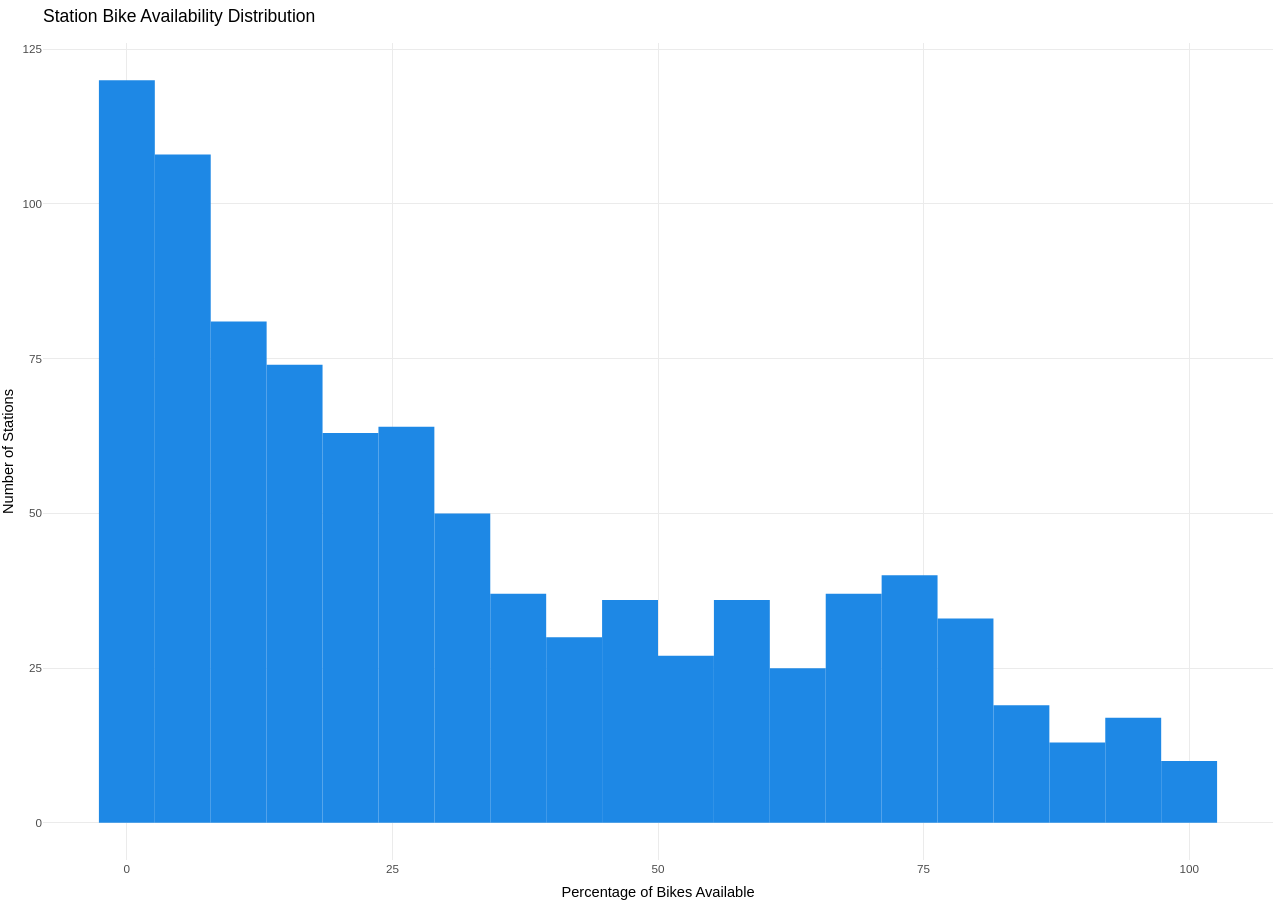
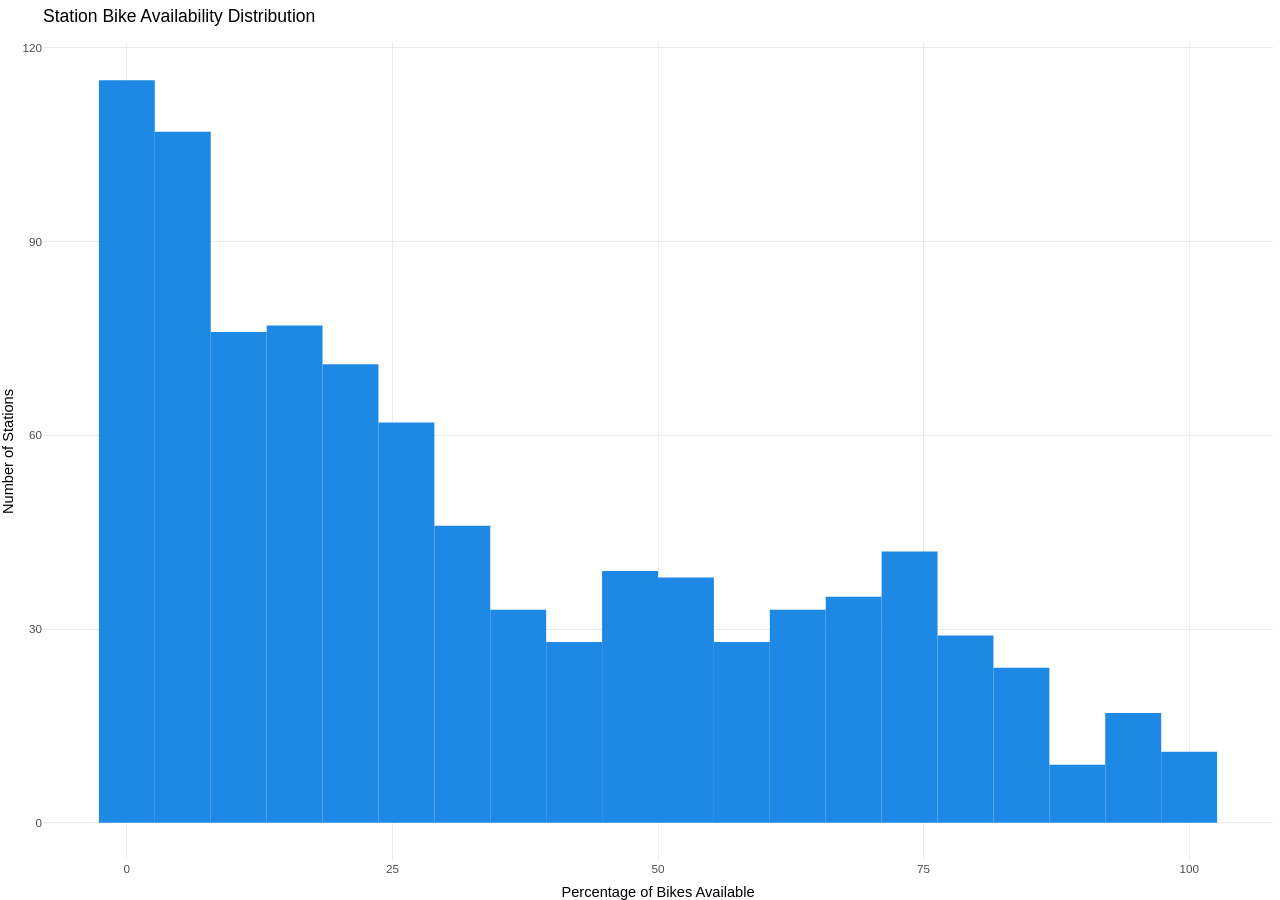
